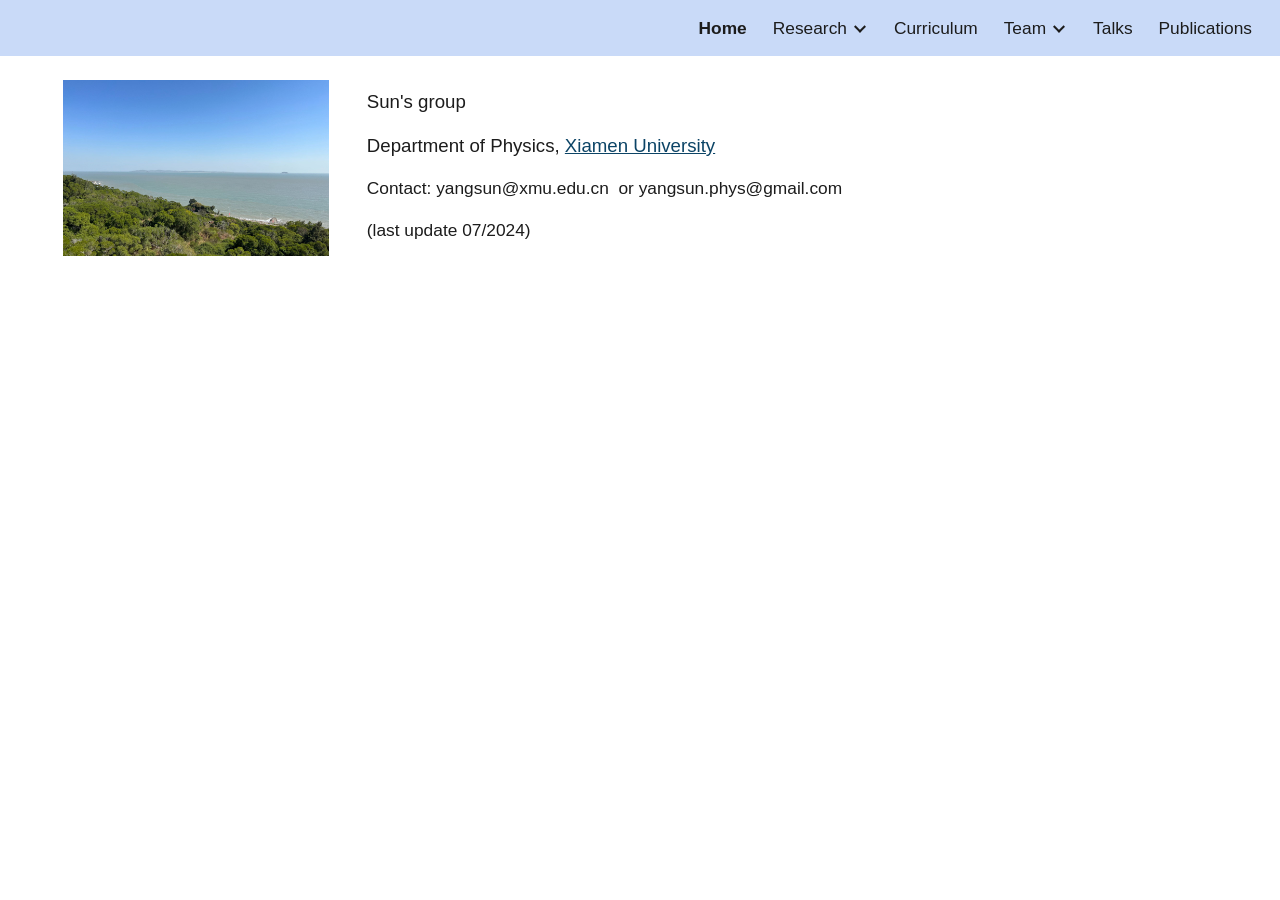
==== index.html @ 98849b1d "Merge branch 'main' of https://github.com/y-sun/ysunxmu.github.io" ====
<!DOCTYPE html><html lang="en"><head><meta charset="utf-8"><script nonce="mncYAn7OK2LHeIrOMbNx4w">var DOCS_timing={}; DOCS_timing['sl']=new Date().getTime();</script><script nonce="mncYAn7OK2LHeIrOMbNx4w">function _DumpException(e) {throw e;}</script><script data-id="_gd" nonce="mncYAn7OK2LHeIrOMbNx4w">window.WIZ_global_data = {"TSDtV":"%.@.]","nQyAE":{}};</script><script nonce="mncYAn7OK2LHeIrOMbNx4w">_docs_flag_initialData={"docs-ails":"docs_warm","docs-fwds":"docs_nf","docs-crs":"docs_crs_nfd","docs-cp-tp":1,"docs-fe-re":3,"docs-fl":1,"docs-l1lc":7,"docs-l1lm":"unknown","docs-l2lc":7,"docs-l2lm":"unknown","docs-l2t":0,"docs-lsd":4,"docs-orl":9,"docs-shdn":1,"docs-tfh":"","docs-eett":true,"info_params":{"token":"AHL0AtJv5qAONOwcNl7y4dBFJo-DUCFdIw:1720194247028"},"docs-ecdh":true,"docs-earwdm":true,"docs-ebuwdwm":true,"docs-eeegrsdm":true,"docs-eadwm":false,"docs-eapdwm":true,"docs-ecaswm":false,"docs-ecdw":false,"docs-ecddwm":true,"docs-ecsdw":true,"docs-edswm":false,"docs-edatadm":true,"docs-eedswm":false,"docs-efewdm":true,"docs-efwm":false,"docs-egdwm":false,"docs-eicdwm":true,"docs-elnswm":false,"docs-eeoswm":false,"docs-emadwm":false,"docs-enpdwm":true,"docs-ensdwm":false,"docs-eodpswm":false,"docs-eodwm":true,"docs-wiz-epdwm":true,"docs-epsc":false,"docs-epdwm":false,"docs-edsedw":true,"docs-emsedwm":false,"docs-esidm":true,"docs-esdwm":false,"docs-espdwm":false,"docs-etsswm":false,"docs-euddwm":true,"docs-eoiidwm":true,"docs-eooidwm":true,"docs-erffsncdwm":false,"docs-eubcdwm":true,"uls":"{\"langs\":[\"en\"],\"itcs\":[],\"selected\":\"\",\"activated\":false}","customer_type":"ND","docs-dsrfr":"ANY_LOCATION","scotty_upload_url":"/upload/sites/resumable","docs-net-udmi":500000,"docs-net-udpt":40000,"docs-net-udur":"/upload/blob/sites","docs-net-usud":true,"docs-obsImUrl":"https://ssl.gstatic.com/docs/common/netcheck.gif","docs-text-ewf":true,"docs-wfsl":["ca","da","de","en","es","fi","fr","it","nl","no","pt","sv"],"docs-efrsde":true,"docs-efpsf":true,"docs-edfn":true,"docs-efpsp":true,"docs-ecuach":false,"docs-cclt":2033,"docs-ecci":true,"docs-esi":false,"docs-cei":{"i":[94518801,5765551,50266230,50586970,14101510,71532757,71386853,71197834,5767851,71659821,48966122,71631383,49644023,94692096,94661810,71035308,14101534,71928054,71238954,71536924,50273536,71614603,94428574,71530091,94434265,71330601,50520321,71387240,71897835,5784947,71185178,50221728,5738529,71254282,71573878,50515335,94931529,49926261,71429515,50360904,50498915,94641013,5798996,71960548,71545521,94415373,5706836,71085249,71489168,5784967,5797291,94364529,71560077,71624114,5791782,71612845,5704621,94738961,49822929,94353376,94554502,94707897,71689868,94887682,49924714,94482311,49833470,49622831,71079946,5796473,50360148,5703839,71401456,71722540,5776517,71924359,5734412,5706832,71658048,14101306,49372443,71531305,5740814,71346960,5752694,5773678,94397749,94367316,94429580,49375322,71671626,5774347,14101502,5724153,5743124,5766777,94630911,71151640,71528605,71652641,49842863,71830930,71478597,5762259,50297084,5796151,71798436,94444857,71038263,50335897,49769345,5747261,5755096,71387897,49623181,71289154,71544842,94428288,71357821,71008281,70971264,49979666,94420478,49512373,94514769,50297434,71533377,5764268,94399331,71473309,49472071,5748029,71625588,94743277,5753329,5707711,71868509,71679488,5758823,71478208,5737800,94339155,71554480,50529111,71561549,5774852,71961134,5754229,49823172,94518793,5765535,50266222,50586962,71532749,71386845,71197826,5767835,71659813,48966114,71631375,49644015,94661802,71035300,71928046,71238946,71536916,50273528,71614595,94428566,71530083,94434257,71330593,50520313,71387232,71897827,5784931,71185170,50221720,5738513,71254274,71573870,50515327,94931521,49926253,71429507,50360896,50498907,94641005,5798980,71960540,71545513,94415365,71085241,71489160,5784951,5797275,94364521,71560069,71624098,5791766,71612837,94738953,49822921,94353368,94554494,94707889,71689860,94479346,49924706,94482303,49833462,49622823,71079938,5796457,50360140,71401448,71722532,5776501,71924351,5734396,71658040,49372435,71531297,5740798,71346952,5752678,5773662,94397741,94367308,94429572,49375314,71671618,5774331,5724136,5743108,5766761,71720760,49423913,71528597,49842855,71830922,71478589,5762243,50297076,5796135,71798420,94444849,71038255,50335889,49769337,5755080,71387889,49623173,71289146,71544834,94428280,71357813,71008273,70971256,49979658,94420470,49512365,94514761,50297426,71533361,5764252,94399323,71473301,49472063,5748013,71625580,94743269,5753313,71868501,71679480,5758807,71478200,5737784,94339147,71554472,50529103,71561541,5774836,71961126,5754213,49823164],"cf":{"enable_homescreen_priority_docs":[null,0],"enable_homescreen_priority_docs_promo":[null,0],"enable_homescreen_action_items_structured_query":[null,0]}},"docs-api-keys":{},"docs-erbtit":false,"docs-cajct":"CANARY_TYPE_NONE","buildLabel":"editors.sites-frontend_20240625.02_p6","docs-show_debug_info":false,"docs-edmlf":false,"ondlburl":"//docs.google.com","drive_url":"//drive.google.com","app_url":"https://sites.google.com/","docs-itrf":false,"docs-gsmd":"https://workspace.google.com","docs-icdmt":["image/png","image/jpeg"],"docs-mip":50000000,"docs-mif":1000,"docs-msid":32767,"docs-emid":false,"docs-mib":50000000,"docs-mid":2048,"docs-rid":1024,"docs-ecig":false,"docs-eifam":true,"docs-sup":"","docs-seu":"https://sites.google.com/d/1GMvT9Zax4lXnZDWg03eXb4WlgAnCh3TO/edit","docs-crp":"/d/1GMvT9Zax4lXnZDWg03eXb4WlgAnCh3TO/p/1HI4NLsGOSy2OnXTJ9cSqmCYJVF5d7XEg/takeout","docs-crq":"siteRevision\u003d5864\u0026pageRevision\u003d5864\u0026token\u003dAMtcWDNcKtJ5U-yTNvqJNJPzouTavR_MHVzam3g0QbZJrDyTORmxLXVBRmwkajttGeOo9J7y27ZFMN0Gz464GbOVDyHo1HwxblLxdYk2JYSDAO1lnE022paKCvVNk4XE3FM1ugUE87vZrA%3D%3D\u0026isHead\u003dfalse\u0026placeAllImagesInSiteDir\u003dfalse","docs-ucd":"docs.usercontent.google.com","docs-uptc":["lsrp","noreplica","tam","ntd","ths","ouid","ca","sh","sle","dl","hi","hi_ext","usp","urp","utm_source","utm_medium","utm_campaign","utm_term","utm_content"],"docs-doddn":"","docs-uddn":"","docs-ugn":"Yang","docs-eygl":true,"docs-spdy":false,"xdbcfAllowHostNamePrefix":true,"xdbcfAllowXpc":false,"docs-dbctc":false,"docs-ebctcio":false,"docs-ecid":false,"docs-iror":false,"docs-epq":false,"docs-tst":"","docs-ilbefsd":false,"docs-lbefm":0,"docs-lbesty":0,"docs-elsic":false,"docs-thtea":false,"docs-tdc":"[{\"id\":\"0:Basics\",\"name\":\"Basics\",\"deletedIds\":[]},{\"id\":\"0:Brochures\",\"name\":\"Brochures \\u0026 newsletters\",\"deletedIds\":[]},{\"id\":\"0:Calendars\",\"name\":\"Calendars \\u0026 schedules\",\"deletedIds\":[]},{\"id\":\"0:Business\",\"name\":\"Contracts, onboarding, and other forms\",\"deletedIds\":[]},{\"id\":\"0:Finance\",\"name\":\"Finance \\u0026 accounting\",\"deletedIds\":[]},{\"id\":\"0:Letters\",\"name\":\"Letters\",\"deletedIds\":[]},{\"id\":\"0:Reports\",\"name\":\"Reports \\u0026 proposals\",\"deletedIds\":[]},{\"id\":\"0:Planners\",\"name\":\"Trackers\",\"deletedIds\":[]},{\"id\":\"Unparented\",\"name\":\"Uncategorized\",\"deletedIds\":[\"0:NoTemplateCategories\"]}]","docs-ttt":0,"docs-tcdtc":"[]","docs-ividtg":false,"docs-tdcp":0,"docs-tdvc":false,"docs-tmbp":false,"docs-hetsdiaow":false,"docs-edt":true,"docs-tintd":false,"docs-tafl":true,"docs-puvtftv":false,"docs-erdiiv":false,"docs-eqspdc":false,"docs-acap":["docs.security.access_capabilities",1,1,1,1,1,1,1,1,1,1,1,1,1,1,1,0,1,1,1,0,0,0,1,0,0],"docs-ci":"1GMvT9Zax4lXnZDWg03eXb4WlgAnCh3TO","docs-eccfs":false,"docs-eefufd":false,"docs-reafc":false,"docs-eco":false,"docs-ndt":"Untitled site","docs-plu":"//ssl.gstatic.com/docs/common/product/sites_lockup2.png","docs-plwtu":"//ssl.gstatic.com/docs/common/product/sites_app_icon1.png","docs-prn":"Google Sites","docs-een":false,"docos-enmafo":true,"docs-as":"","docs-etdimo":false,"docs-mdck":"","docs-eccbs":false,"docs-mmpt":9000,"docs-erd":false,"docs-uootuns":false,"docs-amawso":false,"docs-ofmpp":false,"docs-anlpfdo":false,"docs-eslars":true,"docs-ems":"SHARE_SUBMENU","docs-phe":"","docs-glu":"","docs-wsu":"","docs-wsup":"","docs-sccfo":"PROD","docs-pid":"103941911942036481398","docs-ricocpb":false,"docs-rdowr":false,"docs-effnp":false,"docs-cttmtbr":0,"docs-edlo":false,"docs-cttmteq":0,"docos-edces":false,"docs-dec":false,"docs-ectt":false,"docs-ebbouf":false,"docs-ecgd":false,"docs-dsps":true,"docs-ececs":false,"docs-elcfd":false,"docs-enjec":true,"server_time_ms":1720194247054,"gaia_session_id":"","docs-isb":false,"docs-agdc":false,"docs-anddc":true,"docs-adndldc":false,"docs-dhnap":"sites.google.com","docs-ds":"https","docs-emmda":false,"docs-clibs":1,"docs-cirts":20000,"docs-cide":true,"docs-cn":"","docs-dprfo":false,"docs-dom":false,"docs-eacr":false,"docs-eacw":false,"docs-ecer":false,"docs-ecir":true,"docs-ecssl":false,"docs-ecssi":false,"docs-ecped":true,"docs-ecprgba":true,"docs-ecccer":false,"docs-copy-ecci":false,"docs-edpq":false,"docs-edamc":false,"docs-edomic":false,"docs-eddm":false,"docos-edii":false,"docs-edsi":false,"docs-esrli":true,"docs-fwd":false,"docs-egsd":true,"docs-ehtabi":false,"docs-eisd":true,"docs-eibu":true,"docs-eibs":true,"docs-eiecr":true,"docs-ejefbwp":true,"docs-eksdm":false,"docs-elds":false,"docs-emp":false,"docs-emcf":true,"docs-emv2":true,"docs-emmu":false,"docs-enpks":false,"docs-eoisuwt":false,"docs-eooii":true,"docs-eomp":false,"docs-epmi":false,"docs-eph":false,"docs-epat":true,"docs-ermcf":false,"docs-erpep":false,"docs-rolibilc":false,"docs-ersd":false,"docs-esbws":false,"docs-eswwu":false,"docs-esml":true,"docs-ete":false,"docs-etpi":false,"docs-euqbp":true,"docs-eusca":false,"docs-ewlip":true,"docs-eztci":false,"docs-ezduole":false,"docs-hcwidu":true,"docs-hmg":false,"docs-ipmmp":true,"docs-ipuv":true,"docs-plimif":20.0,"docs-sptm":true,"docs-ssi":false,"docs-eslin":true,"docs-uoci":"","docs-gth":"","docs-ndsom":[],"docs-dm":"application/vnd.google-apps.drive-sdk.897606708560","docs-sdsom":[],"docs-po":"https://sites.google.com","docs-to":"https://sites.google.com","opmbs":50000000,"opmpd":7071,"opbu":"https://docs.google.com/picker","docs-pe":1,"opru":"https://sites.google.com/relay.html","opdu":true,"ophi":"atari","opst":"","opuci":"","opsmu":"https://docs.google.com/picker","docs-ehipo":false,"projector_base_url":"//drive.google.com","docs-drk":[],"docs-erkpp":false,"docs-erkfsu":true,"docs-tdd":false,"docs-pn":238,"docs-ct":"s","docs-rn":12935270,"docs-idu":false,"docs-cpv":1,"docs-hecud":false,"docs-heoi":false,"docs-urouih":false,"docs-alu":"https://myaccount.google.com/language","docs-hue":"yangsun017@gmail.com","docs-ect":true,"docs-cpks":["[\"11ab5031b86a0b4e\",\"AAVFbsES48Vm0HmoNZ5YQ9jOdHGeB+98U8CVuwbBNQiJjSDBbwtgjNIW0kKBWWL2KslTUuVUKQLQ\"]","[\"5a694da6c9808728\",\"AK2fzyAGHgUMbaB/m5Br6uz29OtdIPStTM7G9ZWRI6t2YL8bPbkqewOMoSAUSJsA/LacGHy46IZM\"]"],"docs-hasid":"Sites","docs-hdod":"sites.google.com","docs-cedas":true,"docs-eflh":false,"docs-cepi":false,"docs-hdck":"AIzaSyCF97XfLoejM9NhWDAZeOcjC6kOEsEmv6A","docs-hucs":true,"docs-hufcm":false,"docs-cbrs":50,"docs-caru":"https://clients6.google.com","docs-cdru":"https://drivefrontend-pa.clients6.google.com","docs-cpari":"https://people-pa.clients6.google.com/","docs-cbau":"https://drive.google.com","docs-cfru":"https://lh3.google.com","docs-ctak":"AIzaSyAWGrfCCr7albM3lmCc937gx4uIphbpeKQ","docs-cgav":0,"docs-cci":2,"docs-gap":"/drive/v2internal","jobset":"prod","docs-ecil":false,"docs-nad":"sites.google.com","docs-ccwt":80,"docs-ut":0,"docs-sol":true,"docs-dvs":1,"docs-dac":1,"docs-ilbrc":true,"docs-dlpe":false,"docs-eirj":false,"docs-erre":true,"enable_omnibox":true,"docs-eqam":false,"docs-euaool":false,"docs-eua":false,"docs-uahnt":"","docs-esap":true,"docs-efib":false,"docs-se":false,"docs-eaaw":false,"docs-eecs":false,"docs-emtr":false,"docs-euepni":false,"docs-uwzh":false,"docs-dafjera":false,"docs-daflia":false,"docs-dafgfma":false,"docs-fta-fnrhci":false,"atari-emtpr":false,"atari-ebidm":true,"atari-ebids":true,"atari-eibrm":false,"atari-ectm":false,"atari-ects":false,"docs-text-elei":false,"docs-text-usc":true,"atari-bae":true,"docs-text-emtps":true,"docs-text-etsrdpn":false,"docs-text-etsrds":false,"docs-text-erdfs":false,"docs-text-endes":false,"docs-text-escpv":false,"docs-text-ecfs":false,"docs-text-ecis":false,"docs-text-eectfs":false,"docs-text-edctzs":true,"docs-text-eetxpc":false,"docs-text-eetxp":false,"docs-text-ertkmcp":true,"docs-text-ettctvs":false,"docs-text-ettts":false,"docs-text-escoubs":false,"docs-text-escitrbs":false,"docs-text-esceasbs":false,"docs-text-emscts":false,"docs-text-ecgvd":false,"docs-text-esbbcis":false,"docs-text-etccdts":false,"docs-text-etcchrs":false,"docs-text-etctrs":false,"docs-text-eltbbs":false,"docs-text-ecltts":false,"docs-text-etb":false,"docs-text-esbefr":false,"docs-text-ipi":false,"docs-etshc":false,"docs-text-tbcb":2.0E7,"docs-efsmsdl":false,"docs-text-etof":false,"docs-text-ehlb":false,"docs-text-epa":true,"docs-text-dwit":false,"docs-text-elawp":false,"docs-eec":false,"docs-ecot":"","docs-text-enbcr":false,"docs-text-svofc":true,"atari-ofdu":"https://docs.google.com/picker?protocol\u003dgadgets\u0026parent\u003dhttps://sites.google.com/relay.html\u0026hostId\u003datari-fonts\u0026title\u003dFonts\u0026hl\u003den\u0026newDriveView\u003dtrue\u0026origin\u003dhttps://sites.google.com\u0026navHidden\u003dtrue\u0026multiselectEnabled\u003dtrue\u0026selectButtonLabel\u003dOK\u0026nav\u003d((%22fonts%22))","atari-jefp":"/_/jserror","docs-jepp":"/_","umss":false,"docs-fpid":104240,"docs-enable_feedback_svg":true,"docs-hauc":true,"docs-eldi":false,"docs-dli":false,"docs-liap":"/logImpressions","ilcm":{"eui":"AHKXmL1u-0DClBABha_gTjHf6MfDVuLEgXrRPYXvI6AdrWb1XCa9B0y43Rcm9eYK4-qZCA7da4tw","je":1,"sstu":1720194247024861,"si":"CN_Bp_iekIcDFXS7IwAdP7MNLw","gsc":null,"ei":[5703839,5704621,5706832,5706836,5707711,5724136,5724153,5734396,5734412,5737784,5737800,5738513,5738529,5740798,5740814,5743108,5743124,5747261,5748013,5748029,5752678,5752694,5753313,5753329,5754213,5754229,5755080,5755096,5758807,5758823,5762243,5762259,5764252,5764268,5765535,5765551,5766761,5766777,5767835,5767851,5773662,5773678,5774331,5774347,5774836,5774852,5776501,5776517,5784931,5784947,5784951,5784967,5791766,5791782,5796135,5796151,5796457,5796473,5797275,5797291,5798980,5798996,14101306,14101502,14101510,14101534,48966114,48966122,49372435,49372443,49375314,49375322,49423913,49472063,49472071,49512365,49512373,49622823,49622831,49623173,49623181,49644015,49644023,49769337,49769345,49822921,49822929,49823164,49823172,49833462,49833470,49842855,49842863,49924706,49924714,49926253,49926261,49979658,49979666,50221720,50221728,50266222,50266230,50273528,50273536,50297076,50297084,50297426,50297434,50335889,50335897,50360140,50360148,50360896,50360904,50498907,50498915,50515327,50515335,50520313,50520321,50529103,50529111,50586962,50586970,70971256,70971264,71008273,71008281,71035300,71035308,71038255,71038263,71079938,71079946,71085241,71085249,71151640,71185170,71185178,71197826,71197834,71238946,71238954,71254274,71254282,71289146,71289154,71330593,71330601,71346952,71346960,71357813,71357821,71386845,71386853,71387232,71387240,71387889,71387897,71401448,71401456,71429507,71429515,71473301,71473309,71478200,71478208,71478589,71478597,71489160,71489168,71528597,71528605,71530083,71530091,71531297,71531305,71532749,71532757,71533361,71533377,71536916,71536924,71544834,71544842,71545513,71545521,71554472,71554480,71560069,71560077,71561541,71561549,71573870,71573878,71612837,71612845,71614595,71614603,71624098,71624114,71625580,71625588,71631375,71631383,71652641,71658040,71658048,71659813,71659821,71671618,71671626,71679480,71679488,71689860,71689868,71720760,71722532,71722540,71798420,71798436,71830922,71830930,71868501,71868509,71897827,71897835,71924351,71924359,71928046,71928054,71960540,71960548,71961126,71961134,94339147,94339155,94353368,94353376,94364521,94364529,94367308,94367316,94397741,94397749,94399323,94399331,94415365,94415373,94420470,94420478,94428280,94428288,94428566,94428574,94429572,94429580,94434257,94434265,94444849,94444857,94479346,94482303,94482311,94514761,94514769,94518793,94518801,94554494,94554502,94630911,94641005,94641013,94661802,94661810,94692096,94707889,94707897,94738953,94738961,94743269,94743277,94887682,94931521,94931529],"crc":0,"cvi":[]},"docs-ccdil":false,"docs-eil":true,"docs-nrfd":false,"docs-nrfdfr":false,"docs-efypr":true,"docs-eyprp":true,"docs-dcr":false,"docs-saww":false,"docs-eytpgcv":0,"docs-jscb":false}; _docs_flag_cek='GWIKyTwOT7AtFTIMNkmIeg\x3d\x3d'; if (window['DOCS_timing']) {DOCS_timing['ifdld']=new Date().getTime();}</script><meta name="viewport" content="width=device-width, initial-scale=1"><meta http-equiv="X-UA-Compatible" content="IE=edge"><meta name="referrer" content="strict-origin-when-cross-origin"><link rel="icon" href="https://ssl.gstatic.com/atari/images/public/favicon.ico"><meta name="robots" content="noindex"><link href="https://fonts.googleapis.com/css?family=Google+Sans:400,500|Roboto:300,400,500,700|Source+Code+Pro:400,700&display=swap" rel="stylesheet" nonce="zgd-VdvnidqHHe1Sfa4-cw"><style nonce="zgd-VdvnidqHHe1Sfa4-cw">.VIpgJd-TzA9Ye-eEGnhe{position:relative;display:-moz-inline-box;display:inline-block}* html .VIpgJd-TzA9Ye-eEGnhe{display:inline}*:first-child+html .VIpgJd-TzA9Ye-eEGnhe{display:inline}/*! normalize.css v2.1.1 | MIT License | git.io/normalize */article,aside,details,figcaption,figure,footer,header,hgroup,main,nav,section,summary{display:block}audio,canvas,video{display:inline-block}audio:not([controls]){display:none;height:0}[hidden]{display:none}html{font-family:sans-serif;-ms-text-size-adjust:100%;-webkit-text-size-adjust:100%}body{margin:0}a:focus{outline:thin dotted}a:active,a:hover{outline:0}h1{font-size:2em;margin:.67em 0}abbr[title]{border-bottom:1px dotted}b,strong{font-weight:bold}dfn{font-style:italic}hr{box-sizing:content-box;height:0}mark{background:#ff0;color:#000}code,kbd,pre,samp{font-family:monospace,serif;font-size:1em}pre{white-space:pre-wrap}q{quotes:"\201C" "\201D" "\2018" "\2019"}small{font-size:80%}sub,sup{font-size:75%;line-height:0;position:relative;vertical-align:baseline}sup{top:-.5em}sub{bottom:-.25em}img{border:0}svg:not(:root){overflow:hidden}figure{margin:0}fieldset{border:1px solid #c0c0c0;margin:0 2px;padding:.35em .625em .75em}legend{border:0;padding:0}button,input,select,textarea{font-family:inherit;font-size:100%;margin:0}button,input{line-height:normal}button,select{text-transform:none}button,html input[type="button"],input[type="reset"],input[type="submit"]{-webkit-appearance:button;cursor:pointer}button[disabled],html input[disabled]{cursor:default}input[type="checkbox"],input[type="radio"]{box-sizing:border-box;padding:0}input[type="search"]{-webkit-appearance:textfield;box-sizing:content-box}input[type="search"]::-webkit-search-cancel-button,input[type="search"]::-webkit-search-decoration{-webkit-appearance:none}button::-moz-focus-inner,input::-moz-focus-inner{border:0;padding:0}textarea{overflow:auto;vertical-align:top}table{border-collapse:collapse;border-spacing:0}group,row,tile{display:block}.XKSfm-Sx9Kwc,.XKSfm-Sx9Kwc-xJ5Hnf{z-index:110}.haDzEe{--gm3-dialog-refactored-z-index:5000!important}html{height:100%}body{height:100%;padding:0}.fktJzd *,.fktJzd *:before,.fktJzd *:after{-webkit-box-sizing:border-box;-webkit-box-sizing:border-box;box-sizing:border-box}.LS81yb,.oKdM2c{width:100%;margin-top:0;margin-bottom:0;max-width:1280px;*zoom:1}.LS81yb{padding-left:5px;padding-right:5px}.JNdkSc,.jXK9ad,.oaCj6d{-webkit-box-sizing:border-box;box-sizing:border-box;display:inline-block;padding-left:0;padding-right:0;position:relative;vertical-align:top;width:100%}.jXK9ad-SmKAyb{width:100%}.vB4mjb{-webkit-box-align:center;-webkit-align-items:center;align-items:center;height:64px;display:-webkit-box;display:-webkit-flex;display:flex;-webkit-box-pack:center;-webkit-justify-content:center;justify-content:center;padding:0 12px;width:100%}.jCzMm{overflow:hidden;overflow-wrap:break-word}@media only screen and (max-width:479px){.vB4mjb{height:48px;padding:0 6px}.vB4mjb.phf0q{-webkit-box-orient:vertical;-webkit-box-direction:normal;-webkit-flex-direction:column;flex-direction:column;height:96px}.jCzMm{margin-top:4px;margin-bottom:12px;overflow:hidden;text-align:center;text-overflow:ellipsis;white-space:nowrap;width:100%}.vKRmoe{margin-bottom:8px}.vB4mjb .vKRmoe{padding-left:0}}.vKRmoe{display:-webkit-box;display:-webkit-flex;display:flex;padding-left:23px}.cc0d9d{-webkit-box-flex:0;-webkit-flex:0;flex:0;position:relative;margin-top:10px;display:-webkit-box;display:-webkit-flex;display:flex;-webkit-box-orient:horizontal;-webkit-box-direction:normal;-webkit-flex-direction:row;flex-direction:row;-webkit-box-pack:center;-webkit-justify-content:center;justify-content:center;-webkit-box-align:center;-webkit-align-items:center;align-items:center}.ZbQFKd{height:10px;width:10px;margin:0 4px;background-color:rgb(189,193,198);border-radius:50%;display:inline-block;-webkit-transition:background-color .6s ease,width .4s ease-in-out,height .4s ease-in-out;transition:background-color .6s ease,width .4s ease-in-out,height .4s ease-in-out}.ZbQFKd.iBBDgd{height:0;width:0;margin:0}.ZbQFKd.qIwn1b{height:8px;width:8px}.ZbQFKd.kshb5{height:6px;width:6px}.dVFkob{-webkit-box-flex:0;-webkit-flex:0 1 1.2em;flex:0 1 1.2em;height:1.2em;overflow:hidden;padding:0 8px;text-align:center;display:-webkit-box;display:-webkit-flex;display:flex;-webkit-box-pack:center;-webkit-justify-content:center;justify-content:center;-webkit-box-orient:vertical;-webkit-box-direction:normal;-webkit-flex-direction:column;flex-direction:column;margin-top:10px;position:relative;font-size:9pt}.Ecdcnc{overflow:hidden;position:relative;text-overflow:ellipsis;white-space:nowrap}.L6cTce{display:none!important}::-webkit-scrollbar{height:16px;overflow:visible;width:16px}::-webkit-scrollbar-button{height:0;width:0}::-webkit-scrollbar-track{background-clip:padding-box;border:solid transparent;border-width:0 0 0 4px}::-webkit-scrollbar-track:horizontal{border-width:4px 0 0}::-webkit-scrollbar-track:hover{background-color:rgba(0,0,0,.05);-webkit-box-shadow:inset 1px 0 0 rgba(0,0,0,.1);box-shadow:inset 1px 0 0 rgba(0,0,0,.1)}::-webkit-scrollbar-track:horizontal:hover{-webkit-box-shadow:inset 0 1px 0 rgba(0,0,0,.1);box-shadow:inset 0 1px 0 rgba(0,0,0,.1)}::-webkit-scrollbar-track:active{background-color:rgba(0,0,0,.05);-webkit-box-shadow:inset 1px 0 0 rgba(0,0,0,.14),inset -1px 0 0 rgba(0,0,0,.07);box-shadow:inset 1px 0 0 rgba(0,0,0,.14),inset -1px 0 0 rgba(0,0,0,.07)}::-webkit-scrollbar-track:horizontal:active{-webkit-box-shadow:inset 0 1px 0 rgba(0,0,0,.14),inset 0 -1px 0 rgba(0,0,0,.07);box-shadow:inset 0 1px 0 rgba(0,0,0,.14),inset 0 -1px 0 rgba(0,0,0,.07)}.tk3N6e-qrhCuc-to915::-webkit-scrollbar-track:hover{background-color:rgba(255,255,255,.1);-webkit-box-shadow:inset 1px 0 0 rgba(255,255,255,.2);box-shadow:inset 1px 0 0 rgba(255,255,255,.2)}.tk3N6e-qrhCuc-to915::-webkit-scrollbar-track:horizontal:hover{-webkit-box-shadow:inset 0 1px 0 rgba(255,255,255,.2);box-shadow:inset 0 1px 0 rgba(255,255,255,.2)}.tk3N6e-qrhCuc-to915::-webkit-scrollbar-track:active{background-color:rgba(255,255,255,.1);-webkit-box-shadow:inset 1px 0 0 rgba(255,255,255,.25),inset -1px 0 0 rgba(255,255,255,.15);box-shadow:inset 1px 0 0 rgba(255,255,255,.25),inset -1px 0 0 rgba(255,255,255,.15)}.tk3N6e-qrhCuc-to915::-webkit-scrollbar-track:horizontal:active{-webkit-box-shadow:inset 0 1px 0 rgba(255,255,255,.25),inset 0 -1px 0 rgba(255,255,255,.15);box-shadow:inset 0 1px 0 rgba(255,255,255,.25),inset 0 -1px 0 rgba(255,255,255,.15)}::-webkit-scrollbar-thumb{background-color:rgba(0,0,0,.2);background-clip:padding-box;border:solid transparent;border-width:1px 1px 1px 6px;min-height:28px;padding:100px 0 0;-webkit-box-shadow:inset 1px 1px 0 rgba(0,0,0,.1),inset 0 -1px 0 rgba(0,0,0,.07);box-shadow:inset 1px 1px 0 rgba(0,0,0,.1),inset 0 -1px 0 rgba(0,0,0,.07)}::-webkit-scrollbar-thumb:horizontal{border-width:6px 1px 1px;padding:0 0 0 100px;-webkit-box-shadow:inset 1px 1px 0 rgba(0,0,0,.1),inset -1px 0 0 rgba(0,0,0,.07);box-shadow:inset 1px 1px 0 rgba(0,0,0,.1),inset -1px 0 0 rgba(0,0,0,.07)}::-webkit-scrollbar-thumb:hover{background-color:rgba(0,0,0,.4);-webkit-box-shadow:inset 1px 1px 1px rgba(0,0,0,.25);box-shadow:inset 1px 1px 1px rgba(0,0,0,.25)}::-webkit-scrollbar-thumb:active{background-color:rgba(0,0,0,.5);-webkit-box-shadow:inset 1px 1px 3px rgba(0,0,0,.35);box-shadow:inset 1px 1px 3px rgba(0,0,0,.35)}.tk3N6e-qrhCuc-to915::-webkit-scrollbar-thumb{background-color:rgba(255,255,255,.3);-webkit-box-shadow:inset 1px 1px 0 rgba(255,255,255,.15),inset 0 -1px 0 rgba(255,255,255,.1);box-shadow:inset 1px 1px 0 rgba(255,255,255,.15),inset 0 -1px 0 rgba(255,255,255,.1)}.tk3N6e-qrhCuc-to915::-webkit-scrollbar-thumb:horizontal{-webkit-box-shadow:inset 1px 1px 0 rgba(255,255,255,.15),inset -1px 0 0 rgba(255,255,255,.1);box-shadow:inset 1px 1px 0 rgba(255,255,255,.15),inset -1px 0 0 rgba(255,255,255,.1)}.tk3N6e-qrhCuc-to915::-webkit-scrollbar-thumb:hover{background-color:rgba(255,255,255,.6);-webkit-box-shadow:inset 1px 1px 1px rgba(255,255,255,.37);box-shadow:inset 1px 1px 1px rgba(255,255,255,.37)}.tk3N6e-qrhCuc-to915::-webkit-scrollbar-thumb:active{background-color:rgba(255,255,255,.75);-webkit-box-shadow:inset 1px 1px 3px rgba(255,255,255,.5);box-shadow:inset 1px 1px 3px rgba(255,255,255,.5)}.tk3N6e-qrhCuc-xTH6G::-webkit-scrollbar-track{border-width:0 1px 0 6px}.tk3N6e-qrhCuc-xTH6G::-webkit-scrollbar-track:horizontal{border-width:6px 0 1px}.tk3N6e-qrhCuc-xTH6G::-webkit-scrollbar-track:hover{background-color:rgba(0,0,0,.035);-webkit-box-shadow:inset 1px 1px 0 rgba(0,0,0,.14),inset -1px -1px 0 rgba(0,0,0,.07);box-shadow:inset 1px 1px 0 rgba(0,0,0,.14),inset -1px -1px 0 rgba(0,0,0,.07)}.tk3N6e-qrhCuc-xTH6G.tk3N6e-qrhCuc-to915::-webkit-scrollbar-track:hover{background-color:rgba(255,255,255,.07);-webkit-box-shadow:inset 1px 1px 0 rgba(255,255,255,.25),inset -1px -1px 0 rgba(255,255,255,.15);box-shadow:inset 1px 1px 0 rgba(255,255,255,.25),inset -1px -1px 0 rgba(255,255,255,.15)}.tk3N6e-qrhCuc-xTH6G::-webkit-scrollbar-thumb{border-width:0 1px 0 6px}.tk3N6e-qrhCuc-xTH6G::-webkit-scrollbar-thumb:horizontal{border-width:6px 0 1px}::-webkit-scrollbar-corner{background:transparent}body::-webkit-scrollbar-track-piece{background-clip:padding-box;background-color:#f5f5f5;border:solid #fff;border-width:0 0 0 3px;-webkit-box-shadow:inset 1px 0 0 rgba(0,0,0,.14),inset -1px 0 0 rgba(0,0,0,.07);box-shadow:inset 1px 0 0 rgba(0,0,0,.14),inset -1px 0 0 rgba(0,0,0,.07)}body::-webkit-scrollbar-track-piece:horizontal{border-width:3px 0 0;-webkit-box-shadow:inset 0 1px 0 rgba(0,0,0,.14),inset 0 -1px 0 rgba(0,0,0,.07);box-shadow:inset 0 1px 0 rgba(0,0,0,.14),inset 0 -1px 0 rgba(0,0,0,.07)}body::-webkit-scrollbar-thumb{border-width:1px 1px 1px 5px}body::-webkit-scrollbar-thumb:horizontal{border-width:5px 1px 1px}body::-webkit-scrollbar-corner{background-clip:padding-box;background-color:#f5f5f5;border:solid #fff;border-width:3px 0 0 3px;-webkit-box-shadow:inset 1px 1px 0 rgba(0,0,0,.14);box-shadow:inset 1px 1px 0 rgba(0,0,0,.14)}html{font-size:16px}ul,ul ul{list-style-type:square}.yaqOZd,.IFuOkc{background-size:cover;display:table;position:relative;table-layout:fixed;width:100%}@media only screen and (max-width:767px){.yaqOZd,.IFuOkc{padding-bottom:0;padding-top:0}}@media only screen and (min-width:768px){.yaqOZd:not(.LB7kq):not(.WxWicb){padding-bottom:1.5rem;padding-top:1.5rem}}.yaqOZd:before,.IFuOkc:before,.IFuOkc:after,.zfr3Q:before,.baZpAe:before{bottom:0;content:"";display:none;left:0;pointer-events:none;position:absolute;right:0;top:0}.nyKByd .IFuOkc:before{background-color:rgb(33,33,33);opacity:0;display:block}.tpmmCb .IFuOkc:before{background-color:rgb(255,255,255);opacity:0;display:block}.IFuOkc{display:table-cell;height:100%;left:0;pointer-events:none;position:absolute;top:0;width:100%}.WFZZBb .jXK9ad{vertical-align:middle}.cJgDec .aw5Odc,.cJgDec .dhtgD:hover,.cJgDec .dhtgD:visited{color:inherit}.LB7kq .aw5Odc,.LB7kq .dhtgD:hover,.LB7kq .dhtgD:visited{color:inherit}.mYVXT{display:table-cell;vertical-align:middle;width:100%}.nku4ae{max-width:1184px;margin:auto}.nku4ae.U5PNae{max-width:752px;margin:auto}.zfr3Q{-webkit-font-variant-ligatures:none;font-variant-ligatures:none;margin:0;outline:none;position:relative}.zfr3Q[dir=rtl]{text-align:right}.TMjjoe:not(.TYR86d){display:block}.qM9fHf{background-color:rgba(0,0,0,.06);font-family:"Source Code Pro","monospace";font-weight:400}.s1gOZb{background-color:rgba(0,0,0,.06);border:1px solid rgba(255,255,255,.12);border-radius:3px;margin:12px 0 0 0;padding:5px}.FVr0A code{font-family:"Source Code Pro","monospace"}.zfr3Q.FVr0A{line-height:1.4;margin:0}.yaqOZd .zfr3Q:first-child,.zfr3Q:first-child,.BKnRcf:first-child,.UVNKR:first-child,.n8H08c .TYR86d:first-child{margin-top:0;padding-top:0}.yaqOZd .aP9Z7e:first-child+.zfr3Q,.aP9Z7e:first-child+.zfr3Q{margin-top:0;padding-top:0}.yaqOZd .aP9Z7e:first-child,.aP9Z7e:first-child{margin-bottom:0}.yaqOZd .zfr3Q:last-child,.zfr3Q:last-child,.BKnRcf:last-child,.UVNKR:last-child,.n8H08c .TYR86d:last-child{margin-bottom:0;padding-bottom:0}.n8H08c{padding-left:20px}.n8H08c,.n8H08c .n8H08c,.n8H08c .TYR86d{margin:6px 0 0 0}.zfr3Q{text-decoration:inherit;color:inherit;font-size:inherit;font-style:inherit;font-weight:inherit}.dhtgD{color:inherit;font-size:inherit;font-style:inherit;font-weight:inherit;text-decoration:underline}.aw5Odc{color:inherit}.dhtgD.rXJpyf,.dhtgD.rXJpyf:hover{color:inherit}a.chg4Jd:focus{outline:0;box-shadow:0 0 0 2px rgb(66,133,244),0 0 0 3px rgba(255,255,255,.8)}a.chg4Jd.HB1eCd-X3SwIb-hSRGPd:focus,a.chg4Jd.HB1eCd-X3SwIb-hSRGPd-di8rgd-KBDgbd:focus{box-shadow:none}a.HB1eCd-X3SwIb-hSRGPd-di8rgd-KBDgbd{padding:2px;margin:-2px}a.HB1eCd-X3SwIb-hSRGPd-di8rgd-KBDgbd:focus{border:1px dashed;padding:1px}a.HB1eCd-X3SwIb-hSRGPd{padding:2px!important;margin:-2px -2px -2px 4px}a.HB1eCd-X3SwIb-hSRGPd:focus{border:1px dashed;padding:1px!important}::-webkit-scrollbar{-webkit-border-radius:100px;background-color:rgba(0,0,0,0);width:9px}::-webkit-scrollbar-thumb{-webkit-border-radius:100px;background:rgba(0,0,0,.2)}::-webkit-scrollbar-thumb:hover{-webkit-border-radius:100px;background:rgba(0,0,0,.35)}::-webkit-scrollbar-thumb:active{-webkit-border-radius:4px;background:rgba(0,0,0,.45)}.Zjiec:before,.YTv4We:before,.j10yRb:before{bottom:0;content:"";display:none;left:0;pointer-events:none;position:absolute;right:0;top:0}.PsKE7e,.I35ICb>a{color:inherit;font-size:inherit;font-style:inherit;font-weight:inherit}.PsKE7e,.I35ICb>a{text-decoration:inherit}.IKA38e{padding-right:12px}.I35ICb{position:relative}.hDrhEe{padding-left:12px;vertical-align:middle}.aJHbb{cursor:pointer;overflow:hidden}.aJHbb:focus{outline:0}.JzO0Vc{width:250px}.jYxBte{list-style-type:none;margin:0;padding:0}.jYxBte ul{list-style-type:none;padding-left:0}.PsKE7e,.aJHbb{display:block;position:relative;text-overflow:ellipsis;white-space:nowrap}.Zjiec{cursor:pointer;position:relative;text-decoration:none;z-index:20}.Zjiec>span{color:inherit;display:block;outline:none;overflow:hidden;position:relative;text-overflow:ellipsis}.YTv4We{color:white;cursor:pointer;height:55px;outline:none;padding:16px 12px;width:48px}.YTv4We:before{height:32px;left:8px;top:12px;width:32px}.j10yRb{bottom:50%;cursor:pointer;display:inline-block;height:24px;left:-36px;outline:none;padding-left:12px;position:absolute;-webkit-transform:translateY(50%);transform:translateY(50%);vertical-align:middle;width:36px}.j10yRb:before{left:12px}.YTv4We.chg4Jd:focus:before,.j10yRb.chg4Jd:focus:before{color:white;display:block;border-style:solid;border-width:1px}.ZXW7w{opacity:.26}.wFCWne{-webkit-transition:-webkit-transform .45s cubic-bezier(.4,0,.2,1);transition:-webkit-transform .45s cubic-bezier(.4,0,.2,1);transition:transform .45s cubic-bezier(.4,0,.2,1);transition:transform .45s cubic-bezier(.4,0,.2,1),-webkit-transform .45s cubic-bezier(.4,0,.2,1);height:24px;width:24px}.hlJH0,.HBu6N,.cLAGQe{-webkit-transition:-webkit-transform .45s cubic-bezier(.4,0,.2,1);transition:-webkit-transform .45s cubic-bezier(.4,0,.2,1);transition:transform .45s cubic-bezier(.4,0,.2,1);transition:transform .45s cubic-bezier(.4,0,.2,1),-webkit-transform .45s cubic-bezier(.4,0,.2,1)}.wFCWne path.HBu6N.o0iVae{-webkit-transition:all 0.45s cubic-bezier(0.4,0,0.2,1),opacity 0.45s 0.45s;transition:all 0.45s cubic-bezier(0.4,0,0.2,1),opacity 0.45s 0.45s}.wFCWne.o0iVae{-webkit-transform:rotate(90deg);transform:rotate(90deg)}.o0iVae .hlJH0{-webkit-transform:rotate(45deg) translate(0,5px);transform:rotate(45deg) translate(0,5px)}.o0iVae .HBu6N{-webkit-transform:rotate(135deg);transform:rotate(135deg);opacity:0}.o0iVae .cLAGQe{-webkit-transform:rotate(135deg) translate(0,-5px);transform:rotate(135deg) translate(0,-5px)}.JzO0Vc{-webkit-transition:left .5s cubic-bezier(0.4,0,0.2,1);transition:left .5s cubic-bezier(0.4,0,0.2,1);-webkit-transition-delay:.125s;transition-delay:.125s;left:-100%;padding-top:56px}.JzO0Vc.jsnVQ{-webkit-transition-delay:0s;transition-delay:0s;-webkit-transition:left .5s cubic-bezier(0.4,0,0.2,1);transition:left .5s cubic-bezier(0.4,0,0.2,1);left:0}.IKA38e{-webkit-transition:left 0s 0.5s,opacity 0.375s 0.125s cubic-bezier(0.4,0,1,1);transition:left 0s 0.5s,opacity 0.375s 0.125s cubic-bezier(0.4,0,1,1);left:-32px;opacity:0;padding-left:36px}.JzO0Vc .IKA38e.r8s4j-R6PoUb{padding-left:36px}.JzO0Vc .IKA38e.r8s4j-ibL1re{padding-left:56px}.JzO0Vc .IKA38e.r8s4j-c5RTEf{padding-left:76px}.JzO0Vc .IKA38e.r8s4j-II5mzb{padding-left:96px}.JzO0Vc .IKA38e.r8s4j-wNfPc{padding-left:116px}.baH5ib .hDrhEe{padding-left:4px}.baH5ib .j10yRb{left:-32px}.jsnVQ .IKA38e{-webkit-transition:left 0.375s cubic-bezier(0.4,0,1,1),opacity 0.375s cubic-bezier(0.4,0,1,1);transition:left 0.375s cubic-bezier(0.4,0,1,1),opacity 0.375s cubic-bezier(0.4,0,1,1);-webkit-transition-delay:1.125s;transition-delay:1.125s;left:0;opacity:1}.jsnVQ .jYxBte>li:nth-child(1) .IKA38e{-webkit-transition-delay:.125s;transition-delay:.125s}.jsnVQ .jYxBte>li:nth-child(2) .IKA38e{-webkit-transition-delay:.175s;transition-delay:.175s}.jsnVQ .jYxBte>li:nth-child(3) .IKA38e{-webkit-transition-delay:.225s;transition-delay:.225s}.jsnVQ .jYxBte>li:nth-child(4) .IKA38e{-webkit-transition-delay:.275s;transition-delay:.275s}.jsnVQ .jYxBte>li:nth-child(5) .IKA38e{-webkit-transition-delay:.325s;transition-delay:.325s}.jsnVQ .jYxBte>li:nth-child(6) .IKA38e{-webkit-transition-delay:.375s;transition-delay:.375s}.jsnVQ .jYxBte>li:nth-child(7) .IKA38e{-webkit-transition-delay:.425s;transition-delay:.425s}.jsnVQ .jYxBte>li:nth-child(8) .IKA38e{-webkit-transition-delay:.475s;transition-delay:.475s}.jsnVQ .jYxBte>li:nth-child(9) .IKA38e{-webkit-transition-delay:.525s;transition-delay:.525s}.jsnVQ .jYxBte>li:nth-child(10) .IKA38e{-webkit-transition-delay:.575s;transition-delay:.575s}.jsnVQ .jYxBte>li:nth-child(11) .IKA38e{-webkit-transition-delay:.625s;transition-delay:.625s}.jsnVQ .jYxBte>li:nth-child(12) .IKA38e{-webkit-transition-delay:.675s;transition-delay:.675s}.jsnVQ .jYxBte>li:nth-child(13) .IKA38e{-webkit-transition-delay:.725s;transition-delay:.725s}.jsnVQ .jYxBte>li:nth-child(14) .IKA38e{-webkit-transition-delay:.775s;transition-delay:.775s}.jsnVQ .jYxBte>li:nth-child(15) .IKA38e{-webkit-transition-delay:.825s;transition-delay:.825s}.jsnVQ .jYxBte>li:nth-child(16) .IKA38e{-webkit-transition-delay:.875s;transition-delay:.875s}.jsnVQ .jYxBte>li:nth-child(17) .IKA38e{-webkit-transition-delay:.925s;transition-delay:.925s}.jsnVQ .jYxBte>li:nth-child(18) .IKA38e{-webkit-transition-delay:.975s;transition-delay:.975s}.jsnVQ .jYxBte>li:nth-child(19) .IKA38e{-webkit-transition-delay:1.025s;transition-delay:1.025s}.jsnVQ .jYxBte>li:nth-child(20) .IKA38e{-webkit-transition-delay:1.075s;transition-delay:1.075s}.oGuwee{overflow:hidden;position:relative}.VcS63b{-webkit-transition:margin-top .25s cubic-bezier(0.4,0,0.2,1);transition:margin-top .25s cubic-bezier(0.4,0,0.2,1)}.dvmRw{height:24px;width:24px}.K4B8Y,.MrYMx{-webkit-transition:-webkit-transform .25s cubic-bezier(.4,0,.2,1);transition:-webkit-transform .25s cubic-bezier(.4,0,.2,1);transition:transform .25s cubic-bezier(.4,0,.2,1);transition:transform .25s cubic-bezier(.4,0,.2,1),-webkit-transform .25s cubic-bezier(.4,0,.2,1)}svg.FWGjId .K4B8Y{-webkit-transform:rotate(-90deg);transform:rotate(-90deg)}svg.FWGjId .MrYMx{-webkit-transform:rotate(90deg);transform:rotate(90deg)}.Fpy8Db .hDrhEe{white-space:normal}.hDrhEe.HlqNPb.chg4Jd:focus{box-shadow:inset 0 0 0 1px rgba(255,255,255,.8),inset 0 0 0 3px rgb(66,133,244)}.PxsaWe{cursor:not-allowed}.WbHktd{cursor:default}.VsJjtf{display:inline-block;max-width:300px;overflow:visible;position:relative;text-align:left;-webkit-transition:opacity 0ms .3s;transition:opacity 0ms .3s;vertical-align:middle;white-space:nowrap}.RPRy1e .IKA38e{left:0;opacity:1;padding-left:32px}.RPRy1e .oGuwee .IKA38e{padding-left:48px}.jgXgSe{display:inline-block;max-width:240px;position:relative;vertical-align:top}.mBHtvb{cursor:pointer;display:inline-block;margin-left:3px;outline:none;overflow:hidden;padding-left:4px;padding-right:2px;vertical-align:top}.mBHtvb>svg{height:12px;-webkit-transform:scale(2);transform:scale(2);vertical-align:middle;width:12px}.T7RySe .oGuwee{list-style-type:none}.oXBWEc:not([more-menu-item]){margin:0;padding:0}.eWDljc{box-shadow:0 0 10px rgba(0,0,0,.55)}.ZmrVpf{display:none}.RPRy1e .G95ACe.IKA38e{padding-left:32px}.G95ACe .j10yRb{display:none}.G95ACe .aJHbb{opacity:.7}.ijMPi{-webkit-transition:height .3s;transition:height .3s;overflow:hidden}.ijMPi .PsKE7e{-webkit-transition:padding-left .3s;transition:padding-left .3s}.PMD4Hd{display:none}.Qrrb5{display:inline-block;overflow:hidden;padding:10px 12px;vertical-align:middle}.Qrrb5>div{display:inline-block;vertical-align:top}.rgLkl{background-color:transparent;cursor:default;display:inline-block;height:2px;position:relative;vertical-align:middle;width:2px}li.VsJjtf:nth-last-child(2) .rgLkl{display:none}.RPRy1e{border-radius:2px;left:-28px;overflow-y:auto;padding:8px 0;position:absolute;width:240px}.RM9ulf{visibility:hidden;position:fixed;z-index:5000;color:#fff;pointer-events:none}.RM9ulf.catR2e{max-width:90%;max-height:90%}.R8qYlc{-webkit-border-radius:2px;border-radius:2px;background-color:rgba(97,97,97,0.902);position:absolute;left:0;width:100%;height:100%;opacity:0;-webkit-transform:scale(0,0.5);-webkit-transform:scale(0,0.5);transform:scale(0,0.5);-webkit-transform-origin:inherit;-webkit-transform-origin:inherit;transform-origin:inherit}.AZnilc{display:block;position:relative;font-size:10px;font-weight:500;padding:5px 8px 6px;opacity:0}.RM9ulf.qs41qe .R8qYlc{opacity:1;-webkit-transform:scale(1,1);-webkit-transform:scale(1,1);transform:scale(1,1)}.RM9ulf.catR2e .AZnilc{word-wrap:break-word}.RM9ulf.qs41qe .AZnilc{opacity:1}.RM9ulf.AXm5jc .AZnilc{font-size:14px;padding:8px 16px}.RM9ulf.u5lFJe{-webkit-transition-property:-webkit-transform;-webkit-transition-property:-webkit-transform;transition-property:-webkit-transform;-webkit-transition-property:transform;transition-property:transform;-webkit-transition-property:transform,-webkit-transform;transition-property:transform,-webkit-transform;-webkit-transition-duration:200ms;-webkit-transition-duration:200ms;transition-duration:200ms;-webkit-transition-timing-function:cubic-bezier(0.24,1,0.32,1);-webkit-transition-timing-function:cubic-bezier(0.24,1,0.32,1);transition-timing-function:cubic-bezier(0.24,1,0.32,1)}.RM9ulf.u5lFJe .R8qYlc{-webkit-transition-property:opacity,-webkit-transform;-webkit-transition-property:opacity,-webkit-transform;transition-property:opacity,-webkit-transform;-webkit-transition-property:opacity,transform;transition-property:opacity,transform;-webkit-transition-property:opacity,transform,-webkit-transform;transition-property:opacity,transform,-webkit-transform;-webkit-transition-duration:50ms,200ms;-webkit-transition-duration:50ms,200ms;transition-duration:50ms,200ms;-webkit-transition-timing-function:linear,cubic-bezier(0.24,1,0.32,1);-webkit-transition-timing-function:linear,cubic-bezier(0.24,1,0.32,1);transition-timing-function:linear,cubic-bezier(0.24,1,0.32,1)}.RM9ulf.u5lFJe .AZnilc{-webkit-transition-property:opacity;-webkit-transition-property:opacity;transition-property:opacity;-webkit-transition-duration:150ms;-webkit-transition-duration:150ms;transition-duration:150ms;-webkit-transition-delay:50ms;-webkit-transition-delay:50ms;transition-delay:50ms;-webkit-transition-timing-function:cubic-bezier(0,0,0.6,1);-webkit-transition-timing-function:cubic-bezier(0,0,0.6,1);transition-timing-function:cubic-bezier(0,0,0.6,1)}.RM9ulf.xCxor{-webkit-transition-property:opacity;-webkit-transition-property:opacity;transition-property:opacity;-webkit-transition-duration:70ms;-webkit-transition-duration:70ms;transition-duration:70ms;-webkit-transition-delay:0ms;-webkit-transition-delay:0ms;transition-delay:0ms;-webkit-transition-timing-function:linear;-webkit-transition-timing-function:linear;transition-timing-function:linear}.NBxL9e{-webkit-transition:opacity 0.15s cubic-bezier(0.4,0,0.2,1) 0.15s;transition:opacity 0.15s cubic-bezier(0.4,0,0.2,1) 0.15s;background-color:rgba(0,0,0,.5);bottom:0;left:0;opacity:0;position:fixed;right:0;top:0;z-index:5000}.NBxL9e.iWO5td{-webkit-transition:opacity 0.05s cubic-bezier(0.4,0,0.2,1);transition:opacity 0.05s cubic-bezier(0.4,0,0.2,1);opacity:1}.QSj8ac{-webkit-box-align:center;box-align:center;-webkit-align-items:center;align-items:center;display:-webkit-box;display:-webkit-flex;display:flex;-webkit-box-orient:vertical;box-orient:vertical;-webkit-flex-direction:column;flex-direction:column;bottom:0;left:0;padding:0 5%;position:absolute;right:0;top:0;transition:-webkit-transform .4s cubic-bezier(0.4,0,0.2,1);-webkit-transition:-webkit-transform .4s cubic-bezier(0.4,0,0.2,1);-webkit-transition:transform .4s cubic-bezier(0.4,0,0.2,1);transition:transform .4s cubic-bezier(0.4,0,0.2,1);-webkit-transition:transform .4s cubic-bezier(0.4,0,0.2,1),-webkit-transform .4s cubic-bezier(0.4,0,0.2,1);transition:transform .4s cubic-bezier(0.4,0,0.2,1),-webkit-transform .4s cubic-bezier(0.4,0,0.2,1)}.bJHJLe,.C40Us{display:block;height:3em}.pdYghb>.bJHJLe,.pdYghb>.C40Us{-webkit-box-flex:1;box-flex:1;-webkit-flex-grow:1;flex-grow:1}.Inn9w{-webkit-flex-shrink:1;flex-shrink:1;max-height:100%}.Inn9w:focus{outline:none}@-webkit-keyframes quantumWizBoxInkSpread{0%{-webkit-transform:translate(-50%,-50%) scale(0.2);-webkit-transform:translate(-50%,-50%) scale(0.2);transform:translate(-50%,-50%) scale(0.2)}to{-webkit-transform:translate(-50%,-50%) scale(2.2);-webkit-transform:translate(-50%,-50%) scale(2.2);transform:translate(-50%,-50%) scale(2.2)}}@keyframes quantumWizBoxInkSpread{0%{-webkit-transform:translate(-50%,-50%) scale(0.2);-webkit-transform:translate(-50%,-50%) scale(0.2);transform:translate(-50%,-50%) scale(0.2)}to{-webkit-transform:translate(-50%,-50%) scale(2.2);-webkit-transform:translate(-50%,-50%) scale(2.2);transform:translate(-50%,-50%) scale(2.2)}}@-webkit-keyframes quantumWizIconFocusPulse{0%{-webkit-transform:translate(-50%,-50%) scale(1.5);-webkit-transform:translate(-50%,-50%) scale(1.5);transform:translate(-50%,-50%) scale(1.5);opacity:0}to{-webkit-transform:translate(-50%,-50%) scale(2);-webkit-transform:translate(-50%,-50%) scale(2);transform:translate(-50%,-50%) scale(2);opacity:1}}@keyframes quantumWizIconFocusPulse{0%{-webkit-transform:translate(-50%,-50%) scale(1.5);-webkit-transform:translate(-50%,-50%) scale(1.5);transform:translate(-50%,-50%) scale(1.5);opacity:0}to{-webkit-transform:translate(-50%,-50%) scale(2);-webkit-transform:translate(-50%,-50%) scale(2);transform:translate(-50%,-50%) scale(2);opacity:1}}@-webkit-keyframes quantumWizRadialInkSpread{0%{-webkit-transform:scale(1.5);-webkit-transform:scale(1.5);transform:scale(1.5);opacity:0}to{-webkit-transform:scale(2.5);-webkit-transform:scale(2.5);transform:scale(2.5);opacity:1}}@keyframes quantumWizRadialInkSpread{0%{-webkit-transform:scale(1.5);-webkit-transform:scale(1.5);transform:scale(1.5);opacity:0}to{-webkit-transform:scale(2.5);-webkit-transform:scale(2.5);transform:scale(2.5);opacity:1}}@-webkit-keyframes quantumWizRadialInkFocusPulse{0%{-webkit-transform:scale(2);-webkit-transform:scale(2);transform:scale(2);opacity:0}to{-webkit-transform:scale(2.5);-webkit-transform:scale(2.5);transform:scale(2.5);opacity:1}}@keyframes quantumWizRadialInkFocusPulse{0%{-webkit-transform:scale(2);-webkit-transform:scale(2);transform:scale(2);opacity:0}to{-webkit-transform:scale(2.5);-webkit-transform:scale(2.5);transform:scale(2.5);opacity:1}}.O0WRkf{-webkit-user-select:none;-webkit-transition:background .2s .1s;transition:background .2s .1s;border:0;-webkit-border-radius:3px;border-radius:3px;cursor:pointer;display:inline-block;font-size:14px;font-weight:500;min-width:4em;outline:none;overflow:hidden;position:relative;text-align:center;text-transform:uppercase;-webkit-tap-highlight-color:transparent;z-index:0}.A9jyad{font-size:13px;line-height:16px}.zZhnYe{-webkit-transition:box-shadow .28s cubic-bezier(0.4,0,0.2,1);transition:box-shadow .28s cubic-bezier(0.4,0,0.2,1);background:#dfdfdf;-webkit-box-shadow:0px 2px 2px 0px rgba(0,0,0,.14),0px 3px 1px -2px rgba(0,0,0,.12),0px 1px 5px 0px rgba(0,0,0,.2);box-shadow:0px 2px 2px 0px rgba(0,0,0,.14),0px 3px 1px -2px rgba(0,0,0,.12),0px 1px 5px 0px rgba(0,0,0,.2)}.zZhnYe.qs41qe{-webkit-transition:box-shadow .28s cubic-bezier(0.4,0,0.2,1);transition:box-shadow .28s cubic-bezier(0.4,0,0.2,1);-webkit-transition:background .8s;transition:background .8s;-webkit-box-shadow:0px 8px 10px 1px rgba(0,0,0,.14),0px 3px 14px 2px rgba(0,0,0,.12),0px 5px 5px -3px rgba(0,0,0,.2);box-shadow:0px 8px 10px 1px rgba(0,0,0,.14),0px 3px 14px 2px rgba(0,0,0,.12),0px 5px 5px -3px rgba(0,0,0,.2)}.e3Duub,.e3Duub a,.e3Duub a:hover,.e3Duub a:link,.e3Duub a:visited{background:#4285f4;color:#fff}.HQ8yf,.HQ8yf a{color:#4285f4}.UxubU,.UxubU a{color:#fff}.ZFr60d{position:absolute;top:0;right:0;bottom:0;left:0;background-color:transparent}.O0WRkf.u3bW4e .ZFr60d{background-color:rgba(0,0,0,.12)}.UxubU.u3bW4e .ZFr60d{background-color:rgba(255,255,255,.3)}.e3Duub.u3bW4e .ZFr60d{background-color:rgba(0,0,0,0.122)}.HQ8yf.u3bW4e .ZFr60d{background-color:rgba(66,133,244,.15)}.Vwe4Vb{-webkit-transform:translate(-50%,-50%) scale(0);transform:translate(-50%,-50%) scale(0);-webkit-transition:opacity .2s ease,visibility 0s ease .2s,-webkit-transform 0s ease .2s;-webkit-transition:opacity .2s ease,visibility 0s ease .2s,transform 0s ease .2s;transition:opacity .2s ease,visibility 0s ease .2s,transform 0s ease .2s;-webkit-transition:opacity .2s ease,visibility 0s ease .2s,transform 0s ease .2s,-webkit-transform 0s ease .2s;transition:opacity .2s ease,visibility 0s ease .2s,transform 0s ease .2s,-webkit-transform 0s ease .2s;-webkit-transition:opacity .2s ease,visibility 0s ease .2s,-webkit-transform 0s ease .2s;transition:opacity .2s ease,visibility 0s ease .2s,-webkit-transform 0s ease .2s;-webkit-background-size:cover;background-size:cover;left:0;opacity:0;pointer-events:none;position:absolute;top:0;visibility:hidden}.O0WRkf.qs41qe .Vwe4Vb{-webkit-transform:translate(-50%,-50%) scale(2.2);transform:translate(-50%,-50%) scale(2.2);opacity:1;visibility:visible}.O0WRkf.qs41qe.M9Bg4d .Vwe4Vb{transition:-webkit-transform 0.3s cubic-bezier(0,0,0.2,1),opacity .2s cubic-bezier(0,0,0.2,1);-webkit-transition:opacity .2s cubic-bezier(0,0,0.2,1),-webkit-transform 0.3s cubic-bezier(0,0,0.2,1);-webkit-transition:opacity .2s cubic-bezier(0,0,0.2,1),-webkit-transform 0.3s cubic-bezier(0,0,0.2,1);transition:opacity .2s cubic-bezier(0,0,0.2,1),-webkit-transform 0.3s cubic-bezier(0,0,0.2,1);-webkit-transition:transform 0.3s cubic-bezier(0,0,0.2,1),opacity .2s cubic-bezier(0,0,0.2,1);transition:transform 0.3s cubic-bezier(0,0,0.2,1),opacity .2s cubic-bezier(0,0,0.2,1);-webkit-transition:transform 0.3s cubic-bezier(0,0,0.2,1),opacity .2s cubic-bezier(0,0,0.2,1),-webkit-transform 0.3s cubic-bezier(0,0,0.2,1);transition:transform 0.3s cubic-bezier(0,0,0.2,1),opacity .2s cubic-bezier(0,0,0.2,1),-webkit-transform 0.3s cubic-bezier(0,0,0.2,1)}.O0WRkf.j7nIZb .Vwe4Vb{-webkit-transform:translate(-50%,-50%) scale(2.2);transform:translate(-50%,-50%) scale(2.2);visibility:visible}.oG5Srb .Vwe4Vb,.zZhnYe .Vwe4Vb{background-image:radial-gradient(circle farthest-side,rgba(0,0,0,.12),rgba(0,0,0,.12) 80%,rgba(0,0,0,0) 100%)}.HQ8yf .Vwe4Vb{background-image:radial-gradient(circle farthest-side,rgba(66,133,244,.25),rgba(66,133,244,.25) 80%,rgba(66,133,244,0) 100%)}.e3Duub .Vwe4Vb{background-image:radial-gradient(circle farthest-side,#3367d6,#3367d6 80%,rgba(51,103,214,0) 100%)}.UxubU .Vwe4Vb{background-image:radial-gradient(circle farthest-side,rgba(255,255,255,.3),rgba(255,255,255,.3) 80%,rgba(255,255,255,0) 100%)}.O0WRkf.RDPZE{-webkit-box-shadow:none;box-shadow:none;color:rgba(68,68,68,0.502);cursor:default;fill:rgba(68,68,68,0.502)}.zZhnYe.RDPZE{background:rgba(153,153,153,.1)}.UxubU.RDPZE{color:rgba(255,255,255,0.502);fill:rgba(255,255,255,0.502)}.UxubU.zZhnYe.RDPZE{background:rgba(204,204,204,.1)}.CwaK9{position:relative}.RveJvd{display:inline-block;margin:.5em}.mUbCce{-webkit-user-select:none;-webkit-transition:background .3s;transition:background .3s;border:0;-webkit-border-radius:50%;border-radius:50%;cursor:pointer;display:inline-block;-webkit-flex-shrink:0;-webkit-flex-shrink:0;flex-shrink:0;height:48px;outline:none;overflow:hidden;position:relative;text-align:center;-webkit-tap-highlight-color:transparent;width:48px;z-index:0}.mUbCce>.TpQm9d{height:48px;width:48px}.mUbCce.u3bW4e,.mUbCce.qs41qe,.mUbCce.j7nIZb{-webkit-transform:translateZ(0);-webkit-mask-image:-webkit-radial-gradient(circle,white 100%,black 100%)}.YYBxpf{-webkit-border-radius:0;border-radius:0;overflow:visible}.YYBxpf.u3bW4e,.YYBxpf.qs41qe,.YYBxpf.j7nIZb{-webkit-mask-image:none}.fKz7Od{color:rgba(0,0,0,.54);fill:rgba(0,0,0,.54)}.p9Nwte{color:rgba(255,255,255,.75);fill:rgba(255,255,255,.75)}.fKz7Od.u3bW4e{background-color:rgba(0,0,0,.12)}.p9Nwte.u3bW4e{background-color:rgba(204,204,204,.25)}.YYBxpf.u3bW4e{background-color:transparent}.VTBa7b{-webkit-transform:translate(-50%,-50%) scale(0);transform:translate(-50%,-50%) scale(0);-webkit-transition:opacity .2s ease,visibility 0s ease .2s,-webkit-transform 0s ease .2s;-webkit-transition:opacity .2s ease,visibility 0s ease .2s,transform 0s ease .2s;transition:opacity .2s ease,visibility 0s ease .2s,transform 0s ease .2s;-webkit-transition:opacity .2s ease,visibility 0s ease .2s,transform 0s ease .2s,-webkit-transform 0s ease .2s;transition:opacity .2s ease,visibility 0s ease .2s,transform 0s ease .2s,-webkit-transform 0s ease .2s;-webkit-transition:opacity .2s ease,visibility 0s ease .2s,-webkit-transform 0s ease .2s;transition:opacity .2s ease,visibility 0s ease .2s,-webkit-transform 0s ease .2s;-webkit-background-size:cover;background-size:cover;left:0;opacity:0;pointer-events:none;position:absolute;top:0;visibility:hidden}.YYBxpf.u3bW4e .VTBa7b{-webkit-animation:quantumWizIconFocusPulse .7s infinite alternate;animation:quantumWizIconFocusPulse .7s infinite alternate;height:100%;left:50%;top:50%;width:100%;visibility:visible}.mUbCce.qs41qe .VTBa7b{-webkit-transform:translate(-50%,-50%) scale(2.2);transform:translate(-50%,-50%) scale(2.2);opacity:1;visibility:visible}.mUbCce.qs41qe.M9Bg4d .VTBa7b{transition:-webkit-transform 0.3s cubic-bezier(0,0,0.2,1),opacity .2s cubic-bezier(0,0,0.2,1);-webkit-transition:opacity .2s cubic-bezier(0,0,0.2,1),-webkit-transform 0.3s cubic-bezier(0,0,0.2,1);-webkit-transition:opacity .2s cubic-bezier(0,0,0.2,1),-webkit-transform 0.3s cubic-bezier(0,0,0.2,1);transition:opacity .2s cubic-bezier(0,0,0.2,1),-webkit-transform 0.3s cubic-bezier(0,0,0.2,1);-webkit-transition:transform 0.3s cubic-bezier(0,0,0.2,1),opacity .2s cubic-bezier(0,0,0.2,1);transition:transform 0.3s cubic-bezier(0,0,0.2,1),opacity .2s cubic-bezier(0,0,0.2,1);-webkit-transition:transform 0.3s cubic-bezier(0,0,0.2,1),opacity .2s cubic-bezier(0,0,0.2,1),-webkit-transform 0.3s cubic-bezier(0,0,0.2,1);transition:transform 0.3s cubic-bezier(0,0,0.2,1),opacity .2s cubic-bezier(0,0,0.2,1),-webkit-transform 0.3s cubic-bezier(0,0,0.2,1)}.mUbCce.j7nIZb .VTBa7b{-webkit-transform:translate(-50%,-50%) scale(2.2);transform:translate(-50%,-50%) scale(2.2);visibility:visible}.fKz7Od .VTBa7b{background-image:radial-gradient(circle farthest-side,rgba(0,0,0,.12),rgba(0,0,0,.12) 80%,rgba(0,0,0,0) 100%)}.p9Nwte .VTBa7b{background-image:radial-gradient(circle farthest-side,rgba(204,204,204,.25),rgba(204,204,204,.25) 80%,rgba(204,204,204,0) 100%)}.mUbCce.RDPZE{color:rgba(0,0,0,.26);fill:rgba(0,0,0,.26);cursor:default}.p9Nwte.RDPZE{color:rgba(255,255,255,0.502);fill:rgba(255,255,255,0.502)}.xjKiLb{position:relative;top:50%}.xjKiLb>span{display:inline-block;position:relative}.I7OXgf{-webkit-box-align:stretch;box-align:stretch;-webkit-align-items:stretch;align-items:stretch;display:-webkit-box;display:-webkit-flex;display:flex;-webkit-box-orient:vertical;box-orient:vertical;-webkit-flex-direction:column;flex-direction:column;box-shadow:0 1px 3px 0 rgba(60,64,67,.3),0 4px 8px 3px rgba(60,64,67,.15);background-color:#fff;-webkit-border-radius:8px;border-radius:8px;max-width:24em;outline:1px solid transparent;overflow:hidden;position:relative;transition:-webkit-transform .225s cubic-bezier(0,0,0.2,1);-webkit-transition:-webkit-transform .225s cubic-bezier(0,0,0.2,1);-webkit-transition:transform .225s cubic-bezier(0,0,0.2,1);transition:transform .225s cubic-bezier(0,0,0.2,1);-webkit-transition:transform .225s cubic-bezier(0,0,0.2,1),-webkit-transform .225s cubic-bezier(0,0,0.2,1);transition:transform .225s cubic-bezier(0,0,0.2,1),-webkit-transform .225s cubic-bezier(0,0,0.2,1)}.I7OXgf.HVo9if{width:256px}.I7OXgf.GKheFe{max-width:100%;width:400px}.I7OXgf.TcAFyb{max-width:100%;width:544px}.xiutKc .I7OXgf{padding:0}.I7OXgf.kdCdqc{transition:-webkit-transform .15s cubic-bezier(0.4,0,1,1);-webkit-transition:-webkit-transform .15s cubic-bezier(0.4,0,1,1);-webkit-transition:transform .15s cubic-bezier(0.4,0,1,1);transition:transform .15s cubic-bezier(0.4,0,1,1);-webkit-transition:transform .15s cubic-bezier(0.4,0,1,1),-webkit-transform .15s cubic-bezier(0.4,0,1,1);transition:transform .15s cubic-bezier(0.4,0,1,1),-webkit-transform .15s cubic-bezier(0.4,0,1,1)}.ZEeHrd.CAwICe{-webkit-transform:scale(0.8);-webkit-transform:scale(0.8);transform:scale(0.8)}.ZEeHrd.kdCdqc{-webkit-transform:scale(0.9);-webkit-transform:scale(0.9);transform:scale(0.9)}.l8mKC.CAwICe,.l8mKC.kdCdqc{-webkit-transform:translateY(50%);-webkit-transform:translateY(50%);transform:translateY(50%)}.TsMwdd.CAwICe{-webkit-transform:scale(0.8) translateY(100%);-webkit-transform:scale(0.8) translateY(100%);transform:scale(0.8) translateY(100%)}.uBdAJe>.bJHJLe,.uBdAJe>.C40Us,.fwQRxe>.bJHJLe{-webkit-box-flex:1;box-flex:1;-webkit-flex-grow:1;flex-grow:1}.fwQRxe>.C40Us{-webkit-box-flex:2;box-flex:2;-webkit-flex-grow:2;flex-grow:2}.rzobpc>.bJHJLe{-webkit-box-flex:0;box-flex:0;-webkit-flex-grow:0;flex-grow:0}.rzobpc>.C40Us,.obqKJf>.bJHJLe{-webkit-box-flex:1;box-flex:1;-webkit-flex-grow:1;flex-grow:1}.obqKJf>.I7OXgf{-webkit-box-flex:2;box-flex:2;-webkit-flex-grow:2;flex-grow:2}.obqKJf>.C40Us{-webkit-box-flex:1;box-flex:1;-webkit-flex-grow:1;flex-grow:1}.xiutKc{-webkit-box-align:stretch;box-align:stretch;-webkit-align-items:stretch;align-items:stretch;padding:0}.xiutKc>.I7OXgf{-webkit-box-flex:2;box-flex:2;-webkit-flex-grow:2;flex-grow:2;-webkit-border-radius:0;border-radius:0;left:0;max-width:100%;right:0}.xiutKc>.C40Us,.xiutKc>.bJHJLe{-webkit-box-flex:0;box-flex:0;-webkit-flex-grow:0;flex-grow:0;height:0}.df5yGe{display:-webkit-box;display:-webkit-flex;display:flex;-webkit-flex-shrink:0;flex-shrink:0;font-family:"Google Sans",Roboto,Arial,sans-serif;font-size:16px;font-weight:500;letter-spacing:.1px;line-height:24px}.VhQQpd .df5yGe{padding-bottom:0}.xiutKc .df5yGe{display:none}.feojCc{font-family:"Google Sans",Roboto,Arial,sans-serif;font-size:16px;font-weight:500;letter-spacing:.1px;line-height:24px;-webkit-flex-shrink:0;flex-shrink:0;box-pack:justify;-webkit-box-pack:justify;-webkit-justify-content:space-between;justify-content:space-between;background-color:#fff;border-bottom:#dadce0 1px solid;color:#3c4043;display:none}.xiutKc .feojCc{display:-webkit-box;display:-webkit-flex;display:flex}.Shk6y{-webkit-box-flex:1;box-flex:1;-webkit-flex-grow:1;flex-grow:1;-webkit-flex-shrink:1;flex-shrink:1;margin:18px 24px 16px 24px;min-width:0;word-wrap:break-word}.Shk6y.Gx4dqb{text-align:center}.feojCc .Shk6y{margin:16px}.feojCc .Shk6y.irNx2b{margin-left:0}.feojCc .b9xlif{display:none}.jFptUc{display:-webkit-box;display:-webkit-flex;display:-webkit-box;display:-webkit-flex;display:flex}.df5yGe .jFptUc{display:none}.NFUcsb .ORmQmd{float:right;margin-right:4px;margin-top:4px}.UYUfn{-webkit-box-flex:2;box-flex:2;-webkit-flex-grow:2;flex-grow:2;-webkit-flex-shrink:2;flex-shrink:2;font-family:Roboto,Arial,sans-serif;font-size:14px;font-weight:400;letter-spacing:.2px;line-height:20px;display:block;outline:none;overflow-y:auto;padding:0 24px}.fNxzgd .UYUfn{padding-top:20px}.Niudaf .UYUfn{padding-bottom:24px}.xiutKc .UYUfn{padding:16px}.OE6hId{display:-webkit-box;display:-webkit-flex;display:flex;-webkit-flex-shrink:0;flex-shrink:0;box-pack:end;-webkit-box-pack:end;-webkit-justify-content:flex-end;justify-content:flex-end;line-height:0;padding:16px 8px 8px 24px}.xiutKc .OE6hId{display:none}.jzUkrb{box-pack:end;-webkit-box-pack:end;-webkit-justify-content:flex-end;justify-content:flex-end;display:none}.xiutKc .jzUkrb{-webkit-box-align:center;box-align:center;-webkit-align-items:center;align-items:center;display:-webkit-box;display:-webkit-flex;display:flex;margin:0 16px}.ARrCac.O0WRkf.C0oVfc,.OE6hId .O0WRkf.C0oVfc{min-width:64px}.ARrCac+.ARrCac{margin-left:8px}.feojCc .ORmQmd{-webkit-align-self:center;-webkit-align-self:center;align-self:center;margin:0 4px;position:initial}.iOct6d{margin-top:8px}.hvREyb{-webkit-box-align:center;-webkit-align-items:center;-webkit-align-items:center;align-items:center;display:-webkit-box;display:-webkit-flex;display:-webkit-box;display:-webkit-flex;display:flex;-webkit-box-pack:center;-webkit-justify-content:center;-webkit-justify-content:center;justify-content:center}.VnX4Cd .wnIM7,.VnX4Cd .XGSlvc{display:-webkit-box;display:-webkit-flex;display:-webkit-box;display:-webkit-flex;display:flex;-webkit-box-flex:1;-webkit-flex-grow:1;-webkit-box-flex:1;box-flex:1;-webkit-flex-grow:1;flex-grow:1;min-width:0}.VfPpkd-Sx9Kwc .VfPpkd-P5QLlc{background-color:#fff;background-color:var(--mdc-theme-surface,#fff)}.VfPpkd-Sx9Kwc .VfPpkd-IE5DDf,.VfPpkd-Sx9Kwc .VfPpkd-P5QLlc-GGAcbc{background-color:rgba(0,0,0,.32)}.VfPpkd-Sx9Kwc .VfPpkd-k2Wrsb{color:rgba(0,0,0,.87)}.VfPpkd-Sx9Kwc .VfPpkd-cnG4Wd{color:rgba(0,0,0,.6)}.VfPpkd-Sx9Kwc .VfPpkd-zMU9ub{color:#000;color:var(--mdc-theme-on-surface,#000)}.VfPpkd-Sx9Kwc .VfPpkd-zMU9ub .VfPpkd-Bz112c-Jh9lGc::before,.VfPpkd-Sx9Kwc .VfPpkd-zMU9ub .VfPpkd-Bz112c-Jh9lGc::after{background-color:#000;background-color:var(--mdc-ripple-color,var(--mdc-theme-on-surface,#000))}.VfPpkd-Sx9Kwc .VfPpkd-zMU9ub:hover .VfPpkd-Bz112c-Jh9lGc::before,.VfPpkd-Sx9Kwc .VfPpkd-zMU9ub.VfPpkd-ksKsZd-XxIAqe-OWXEXe-ZmdkE .VfPpkd-Bz112c-Jh9lGc::before{opacity:.04;opacity:var(--mdc-ripple-hover-opacity,.04)}.VfPpkd-Sx9Kwc .VfPpkd-zMU9ub.VfPpkd-ksKsZd-mWPk3d-OWXEXe-AHe6Kc-XpnDCe .VfPpkd-Bz112c-Jh9lGc::before,.VfPpkd-Sx9Kwc .VfPpkd-zMU9ub:not(.VfPpkd-ksKsZd-mWPk3d):focus .VfPpkd-Bz112c-Jh9lGc::before{-webkit-transition-duration:75ms;transition-duration:75ms;opacity:.12;opacity:var(--mdc-ripple-focus-opacity,.12)}.VfPpkd-Sx9Kwc .VfPpkd-zMU9ub:not(.VfPpkd-ksKsZd-mWPk3d) .VfPpkd-Bz112c-Jh9lGc::after{-webkit-transition:opacity .15s linear;transition:opacity .15s linear}.VfPpkd-Sx9Kwc .VfPpkd-zMU9ub:not(.VfPpkd-ksKsZd-mWPk3d):active .VfPpkd-Bz112c-Jh9lGc::after{-webkit-transition-duration:75ms;transition-duration:75ms;opacity:.12;opacity:var(--mdc-ripple-press-opacity,.12)}.VfPpkd-Sx9Kwc .VfPpkd-zMU9ub.VfPpkd-ksKsZd-mWPk3d{--mdc-ripple-fg-opacity:var(--mdc-ripple-press-opacity,0.12)}.VfPpkd-Sx9Kwc.VfPpkd-Sx9Kwc-OWXEXe-s2gQvd .VfPpkd-k2Wrsb,.VfPpkd-Sx9Kwc.VfPpkd-Sx9Kwc-OWXEXe-s2gQvd .VfPpkd-T0kwCb,.VfPpkd-Sx9Kwc.VfPpkd-Sx9Kwc-OWXEXe-s2gQvd.VfPpkd-Sx9Kwc-XuHpsb-clz4Ic-yePe5c .VfPpkd-T0kwCb{border-color:rgba(0,0,0,.12)}.VfPpkd-Sx9Kwc.VfPpkd-Sx9Kwc-OWXEXe-s2gQvd .VfPpkd-k2Wrsb{border-bottom:1px solid rgba(0,0,0,.12);margin-bottom:0}.VfPpkd-Sx9Kwc.VfPpkd-Sx9Kwc-XuHpsb-clz4Ic-tJHJj.VfPpkd-Sx9Kwc-OWXEXe-n9oEIb .VfPpkd-oclYLd{box-shadow:0 3px 1px -2px rgba(0,0,0,.2),0 2px 2px 0 rgba(0,0,0,.14),0 1px 5px 0 rgba(0,0,0,.12)}.VfPpkd-Sx9Kwc .VfPpkd-P5QLlc{border-radius:4px;border-radius:var(--mdc-shape-medium,4px)}.VfPpkd-P5QLlc{box-shadow:0 11px 15px -7px rgba(0,0,0,.2),0 24px 38px 3px rgba(0,0,0,.14),0 9px 46px 8px rgba(0,0,0,.12)}.VfPpkd-k2Wrsb{-moz-osx-font-smoothing:grayscale;-webkit-font-smoothing:antialiased;font-family:Roboto,sans-serif;font-family:var(--mdc-typography-headline6-font-family,var(--mdc-typography-font-family,Roboto,sans-serif));font-size:1.25rem;font-size:var(--mdc-typography-headline6-font-size,1.25rem);line-height:2rem;line-height:var(--mdc-typography-headline6-line-height,2rem);font-weight:500;font-weight:var(--mdc-typography-headline6-font-weight,500);letter-spacing:.0125em;letter-spacing:var(--mdc-typography-headline6-letter-spacing,.0125em);text-decoration:inherit;-webkit-text-decoration:var(--mdc-typography-headline6-text-decoration,inherit);text-decoration:var(--mdc-typography-headline6-text-decoration,inherit);text-transform:inherit;text-transform:var(--mdc-typography-headline6-text-transform,inherit)}.VfPpkd-cnG4Wd{-moz-osx-font-smoothing:grayscale;-webkit-font-smoothing:antialiased;font-family:Roboto,sans-serif;font-family:var(--mdc-typography-body1-font-family,var(--mdc-typography-font-family,Roboto,sans-serif));font-size:1rem;font-size:var(--mdc-typography-body1-font-size,1rem);line-height:1.5rem;line-height:var(--mdc-typography-body1-line-height,1.5rem);font-weight:400;font-weight:var(--mdc-typography-body1-font-weight,400);letter-spacing:.03125em;letter-spacing:var(--mdc-typography-body1-letter-spacing,.03125em);text-decoration:inherit;-webkit-text-decoration:var(--mdc-typography-body1-text-decoration,inherit);text-decoration:var(--mdc-typography-body1-text-decoration,inherit);text-transform:inherit;text-transform:var(--mdc-typography-body1-text-transform,inherit)}.VfPpkd-Sx9Kwc,.VfPpkd-IE5DDf{position:fixed;top:0;left:0;-webkit-box-align:center;-webkit-align-items:center;align-items:center;-webkit-box-pack:center;-webkit-justify-content:center;justify-content:center;box-sizing:border-box;width:100%;height:100%}.VfPpkd-Sx9Kwc{display:none;z-index:7;z-index:var(--mdc-dialog-z-index,7)}.VfPpkd-Sx9Kwc .VfPpkd-cnG4Wd{padding:20px 24px 20px 24px}.VfPpkd-Sx9Kwc .VfPpkd-P5QLlc{min-width:280px}@media (max-width:592px){.VfPpkd-Sx9Kwc .VfPpkd-P5QLlc{max-width:calc(100vw - 32px)}}@media (min-width:592px){.VfPpkd-Sx9Kwc .VfPpkd-P5QLlc{max-width:560px}}.VfPpkd-Sx9Kwc .VfPpkd-P5QLlc{max-height:calc(100% - 32px)}.VfPpkd-Sx9Kwc.VfPpkd-Sx9Kwc-OWXEXe-n9oEIb .VfPpkd-P5QLlc{max-width:none}@media (max-width:960px){.VfPpkd-Sx9Kwc.VfPpkd-Sx9Kwc-OWXEXe-n9oEIb .VfPpkd-P5QLlc{max-height:560px;width:560px}.VfPpkd-Sx9Kwc.VfPpkd-Sx9Kwc-OWXEXe-n9oEIb .VfPpkd-P5QLlc .VfPpkd-zMU9ub{right:-12px}}@media (max-width:720px) and (max-width:672px){.VfPpkd-Sx9Kwc.VfPpkd-Sx9Kwc-OWXEXe-n9oEIb .VfPpkd-P5QLlc{width:calc(100vw - 112px)}}@media (max-width:720px) and (min-width:672px){.VfPpkd-Sx9Kwc.VfPpkd-Sx9Kwc-OWXEXe-n9oEIb .VfPpkd-P5QLlc{width:560px}}@media (max-width:720px) and (max-height:720px){.VfPpkd-Sx9Kwc.VfPpkd-Sx9Kwc-OWXEXe-n9oEIb .VfPpkd-P5QLlc{max-height:calc(100vh - 160px)}}@media (max-width:720px) and (min-height:720px){.VfPpkd-Sx9Kwc.VfPpkd-Sx9Kwc-OWXEXe-n9oEIb .VfPpkd-P5QLlc{max-height:560px}}@media (max-width:720px){.VfPpkd-Sx9Kwc.VfPpkd-Sx9Kwc-OWXEXe-n9oEIb .VfPpkd-P5QLlc .VfPpkd-zMU9ub{right:-12px}}@media (max-width:600px),(max-width:720px) and (max-height:400px),(min-width:720px) and (max-height:400px){.VfPpkd-Sx9Kwc.VfPpkd-Sx9Kwc-OWXEXe-n9oEIb .VfPpkd-P5QLlc{height:100%;max-height:100vh;max-width:100vw;width:100vw;border-radius:0}.VfPpkd-Sx9Kwc.VfPpkd-Sx9Kwc-OWXEXe-n9oEIb .VfPpkd-P5QLlc .VfPpkd-zMU9ub{-webkit-box-ordinal-group:0;-webkit-order:-1;order:-1;left:-12px}.VfPpkd-Sx9Kwc.VfPpkd-Sx9Kwc-OWXEXe-n9oEIb .VfPpkd-P5QLlc .VfPpkd-oclYLd{padding:0 16px 9px;-webkit-box-pack:start;-webkit-justify-content:flex-start;justify-content:flex-start}.VfPpkd-Sx9Kwc.VfPpkd-Sx9Kwc-OWXEXe-n9oEIb .VfPpkd-P5QLlc .VfPpkd-k2Wrsb{margin-left:-8px}}@media (min-width:960px){.VfPpkd-Sx9Kwc.VfPpkd-Sx9Kwc-OWXEXe-n9oEIb .VfPpkd-P5QLlc{width:calc(100vw - 400px)}.VfPpkd-Sx9Kwc.VfPpkd-Sx9Kwc-OWXEXe-n9oEIb .VfPpkd-P5QLlc .VfPpkd-zMU9ub{right:-12px}}.VfPpkd-Sx9Kwc.VfPpkd-IE5DDf-OWXEXe-L6cTce .VfPpkd-IE5DDf{opacity:0}.VfPpkd-IE5DDf{opacity:0;z-index:-1}.VfPpkd-wzTsW{display:-webkit-box;display:-webkit-flex;display:flex;-webkit-box-orient:horizontal;-webkit-box-direction:normal;-webkit-flex-direction:row;flex-direction:row;-webkit-box-align:center;-webkit-align-items:center;align-items:center;-webkit-justify-content:space-around;justify-content:space-around;box-sizing:border-box;height:100%;opacity:0;pointer-events:none}.VfPpkd-P5QLlc{position:relative;display:-webkit-box;display:-webkit-flex;display:flex;-webkit-box-orient:vertical;-webkit-box-direction:normal;-webkit-flex-direction:column;flex-direction:column;-webkit-box-flex:0;-webkit-flex-grow:0;flex-grow:0;-webkit-flex-shrink:0;flex-shrink:0;box-sizing:border-box;max-width:100%;max-height:100%;pointer-events:auto;overflow-y:auto;outline:0;-webkit-transform:scale(.8);transform:scale(.8)}.VfPpkd-P5QLlc .VfPpkd-BFbNVe-bF1uUb{width:100%;height:100%;top:0;left:0}[dir=rtl] .VfPpkd-P5QLlc,.VfPpkd-P5QLlc[dir=rtl]{text-align:right}@media (-ms-high-contrast:active),screen and (forced-colors:active){.VfPpkd-P5QLlc{outline:2px solid windowText}}.VfPpkd-P5QLlc::before{position:absolute;box-sizing:border-box;width:100%;height:100%;top:0;left:0;border:2px solid transparent;border-radius:inherit;content:"";pointer-events:none}@media screen and (forced-colors:active){.VfPpkd-P5QLlc::before{border-color:CanvasText}}@media screen and (-ms-high-contrast:active),screen and (-ms-high-contrast:none){.VfPpkd-P5QLlc::before{content:none}}.VfPpkd-k2Wrsb{display:block;margin-top:0;position:relative;-webkit-flex-shrink:0;flex-shrink:0;box-sizing:border-box;margin:0 0 1px;padding:0 24px 9px}.VfPpkd-k2Wrsb::before{display:inline-block;width:0;height:40px;content:"";vertical-align:0}[dir=rtl] .VfPpkd-k2Wrsb,.VfPpkd-k2Wrsb[dir=rtl]{text-align:right}.VfPpkd-Sx9Kwc-OWXEXe-s2gQvd .VfPpkd-k2Wrsb{margin-bottom:1px;padding-bottom:15px}.VfPpkd-Sx9Kwc-OWXEXe-n9oEIb .VfPpkd-oclYLd{-webkit-box-align:baseline;-webkit-align-items:baseline;align-items:baseline;border-bottom:1px solid transparent;display:-webkit-inline-box;display:-webkit-inline-flex;display:inline-flex;-webkit-box-pack:justify;-webkit-justify-content:space-between;justify-content:space-between;padding:0 24px 9px;z-index:1}@media screen and (forced-colors:active){.VfPpkd-Sx9Kwc-OWXEXe-n9oEIb .VfPpkd-oclYLd{border-bottom-color:CanvasText}}.VfPpkd-Sx9Kwc-OWXEXe-n9oEIb .VfPpkd-oclYLd .VfPpkd-zMU9ub{right:-12px}.VfPpkd-Sx9Kwc-OWXEXe-n9oEIb .VfPpkd-k2Wrsb{margin-bottom:0;padding:0;border-bottom:0}.VfPpkd-Sx9Kwc-OWXEXe-n9oEIb.VfPpkd-Sx9Kwc-OWXEXe-s2gQvd .VfPpkd-k2Wrsb{border-bottom:0;margin-bottom:0}.VfPpkd-Sx9Kwc-OWXEXe-n9oEIb .VfPpkd-zMU9ub{top:5px}.VfPpkd-Sx9Kwc-OWXEXe-n9oEIb.VfPpkd-Sx9Kwc-OWXEXe-s2gQvd .VfPpkd-T0kwCb{border-top:1px solid transparent}@media screen and (forced-colors:active){.VfPpkd-Sx9Kwc-OWXEXe-n9oEIb.VfPpkd-Sx9Kwc-OWXEXe-s2gQvd .VfPpkd-T0kwCb{border-top-color:CanvasText}}.VfPpkd-Sx9Kwc-OWXEXe-n9oEIb-OWXEXe-diJVc .VfPpkd-zMU9ub{margin-top:4px}.VfPpkd-Sx9Kwc-OWXEXe-n9oEIb-OWXEXe-diJVc.VfPpkd-Sx9Kwc-OWXEXe-s2gQvd .VfPpkd-zMU9ub{margin-top:0}.VfPpkd-cnG4Wd{-webkit-box-flex:1;-webkit-flex-grow:1;flex-grow:1;box-sizing:border-box;margin:0;overflow:auto}.VfPpkd-cnG4Wd>:first-child{margin-top:0}.VfPpkd-cnG4Wd>:last-child{margin-bottom:0}.VfPpkd-k2Wrsb+.VfPpkd-cnG4Wd,.VfPpkd-oclYLd+.VfPpkd-cnG4Wd{padding-top:0}.VfPpkd-Sx9Kwc-OWXEXe-s2gQvd .VfPpkd-k2Wrsb+.VfPpkd-cnG4Wd{padding-top:8px;padding-bottom:8px}.VfPpkd-cnG4Wd .VfPpkd-StrnGf-rymPhb:first-child:last-child{padding:6px 0 0}.VfPpkd-Sx9Kwc-OWXEXe-s2gQvd .VfPpkd-cnG4Wd .VfPpkd-StrnGf-rymPhb:first-child:last-child{padding:0}.VfPpkd-T0kwCb{display:-webkit-box;display:-webkit-flex;display:flex;position:relative;-webkit-flex-shrink:0;flex-shrink:0;-webkit-flex-wrap:wrap;flex-wrap:wrap;-webkit-box-align:center;-webkit-align-items:center;align-items:center;-webkit-box-pack:end;-webkit-justify-content:flex-end;justify-content:flex-end;box-sizing:border-box;min-height:52px;margin:0;padding:8px;border-top:1px solid transparent}@media screen and (forced-colors:active){.VfPpkd-T0kwCb{border-top-color:CanvasText}}.VfPpkd-Sx9Kwc-OWXEXe-eu7FSc .VfPpkd-T0kwCb{-webkit-box-orient:vertical;-webkit-box-direction:normal;-webkit-flex-direction:column;flex-direction:column;-webkit-box-align:end;-webkit-align-items:flex-end;align-items:flex-end}.VfPpkd-M1klYe{margin-left:8px;margin-right:0;max-width:100%;text-align:right}[dir=rtl] .VfPpkd-M1klYe,.VfPpkd-M1klYe[dir=rtl]{margin-left:0;margin-right:8px}.VfPpkd-M1klYe:first-child{margin-left:0;margin-right:0}[dir=rtl] .VfPpkd-M1klYe:first-child,.VfPpkd-M1klYe:first-child[dir=rtl]{margin-left:0;margin-right:0}[dir=rtl] .VfPpkd-M1klYe,.VfPpkd-M1klYe[dir=rtl]{text-align:left}.VfPpkd-Sx9Kwc-OWXEXe-eu7FSc .VfPpkd-M1klYe:not(:first-child){margin-top:12px}.VfPpkd-Sx9Kwc-OWXEXe-FNFY6c,.VfPpkd-Sx9Kwc-OWXEXe-uGFO6d,.VfPpkd-Sx9Kwc-OWXEXe-FnSee{display:-webkit-box;display:-webkit-flex;display:flex}.VfPpkd-Sx9Kwc-OWXEXe-uGFO6d .VfPpkd-IE5DDf{-webkit-transition:opacity .15s linear;transition:opacity .15s linear}.VfPpkd-Sx9Kwc-OWXEXe-uGFO6d .VfPpkd-wzTsW{-webkit-transition:opacity 75ms linear,-webkit-transform .15s 0ms cubic-bezier(0,0,.2,1);transition:opacity 75ms linear,-webkit-transform .15s 0ms cubic-bezier(0,0,.2,1);transition:opacity 75ms linear,transform .15s 0ms cubic-bezier(0,0,.2,1);transition:opacity 75ms linear,transform .15s 0ms cubic-bezier(0,0,.2,1),-webkit-transform .15s 0ms cubic-bezier(0,0,.2,1)}.VfPpkd-Sx9Kwc-OWXEXe-FnSee .VfPpkd-IE5DDf,.VfPpkd-Sx9Kwc-OWXEXe-FnSee .VfPpkd-wzTsW{-webkit-transition:opacity 75ms linear;transition:opacity 75ms linear}.VfPpkd-Sx9Kwc-OWXEXe-FnSee .VfPpkd-wzTsW,.VfPpkd-Sx9Kwc-OWXEXe-FnSee .VfPpkd-P5QLlc{-webkit-transform:none;transform:none}.VfPpkd-Sx9Kwc-OWXEXe-RTQbk .VfPpkd-IE5DDf{-webkit-transition:none;transition:none;opacity:1}.VfPpkd-Sx9Kwc-OWXEXe-FNFY6c .VfPpkd-IE5DDf,.VfPpkd-Sx9Kwc-OWXEXe-FNFY6c .VfPpkd-wzTsW{opacity:1}.VfPpkd-Sx9Kwc-OWXEXe-FNFY6c .VfPpkd-P5QLlc{-webkit-transform:none;transform:none}.VfPpkd-Sx9Kwc-OWXEXe-FNFY6c.VfPpkd-P5QLlc-GGAcbc-OWXEXe-TSZdd .VfPpkd-P5QLlc-GGAcbc{opacity:1}.VfPpkd-Sx9Kwc-OWXEXe-FNFY6c.VfPpkd-P5QLlc-GGAcbc-OWXEXe-wJB69c .VfPpkd-P5QLlc-GGAcbc{-webkit-transition:opacity 75ms linear;transition:opacity 75ms linear}.VfPpkd-Sx9Kwc-OWXEXe-FNFY6c.VfPpkd-P5QLlc-GGAcbc-OWXEXe-eo9XGd .VfPpkd-P5QLlc-GGAcbc{-webkit-transition:opacity .15s linear;transition:opacity .15s linear}.VfPpkd-P5QLlc-GGAcbc{display:none;opacity:0;position:absolute;width:100%;height:100%;z-index:1}.VfPpkd-P5QLlc-GGAcbc-OWXEXe-TSZdd .VfPpkd-P5QLlc-GGAcbc,.VfPpkd-P5QLlc-GGAcbc-OWXEXe-eo9XGd .VfPpkd-P5QLlc-GGAcbc,.VfPpkd-P5QLlc-GGAcbc-OWXEXe-wJB69c .VfPpkd-P5QLlc-GGAcbc{display:block}.VfPpkd-Sx9Kwc-XuHpsb-pGuBYc{overflow:hidden}.VfPpkd-Sx9Kwc-OWXEXe-di8rgd-bN97Pc-QFlW2 .VfPpkd-cnG4Wd{padding:0}.VfPpkd-Sx9Kwc-OWXEXe-vOE8Lb .VfPpkd-wzTsW .VfPpkd-zMU9ub{right:12px;top:9px;position:absolute;z-index:1}.VfPpkd-IE5DDf-OWXEXe-uIDLbb{pointer-events:none}.VfPpkd-IE5DDf-OWXEXe-uIDLbb .VfPpkd-IE5DDf,.VfPpkd-IE5DDf-OWXEXe-uIDLbb .VfPpkd-P5QLlc-GGAcbc{display:none}.cC1eCc{z-index:2001}.cC1eCc .VfPpkd-k2Wrsb{color:#3c4043}.cC1eCc .VfPpkd-cnG4Wd{color:#5f6368}.cC1eCc .VfPpkd-zMU9ub{color:rgb(95,99,104)}.cC1eCc .VfPpkd-zMU9ub .VfPpkd-Bz112c-Jh9lGc::before,.cC1eCc .VfPpkd-zMU9ub .VfPpkd-Bz112c-Jh9lGc::after{background-color:rgb(95,99,104);background-color:var(--mdc-ripple-color,rgb(95,99,104))}.cC1eCc .VfPpkd-zMU9ub:hover .VfPpkd-Bz112c-Jh9lGc::before,.cC1eCc .VfPpkd-zMU9ub.VfPpkd-ksKsZd-XxIAqe-OWXEXe-ZmdkE .VfPpkd-Bz112c-Jh9lGc::before{opacity:.04;opacity:var(--mdc-ripple-hover-opacity,.04)}.cC1eCc .VfPpkd-zMU9ub.VfPpkd-ksKsZd-mWPk3d-OWXEXe-AHe6Kc-XpnDCe .VfPpkd-Bz112c-Jh9lGc::before,.cC1eCc .VfPpkd-zMU9ub:not(.VfPpkd-ksKsZd-mWPk3d):focus .VfPpkd-Bz112c-Jh9lGc::before{-webkit-transition-duration:75ms;transition-duration:75ms;opacity:.12;opacity:var(--mdc-ripple-focus-opacity,.12)}.cC1eCc .VfPpkd-zMU9ub:not(.VfPpkd-ksKsZd-mWPk3d) .VfPpkd-Bz112c-Jh9lGc::after{-webkit-transition:opacity .15s linear;transition:opacity .15s linear}.cC1eCc .VfPpkd-zMU9ub:not(.VfPpkd-ksKsZd-mWPk3d):active .VfPpkd-Bz112c-Jh9lGc::after{-webkit-transition-duration:75ms;transition-duration:75ms;opacity:.12;opacity:var(--mdc-ripple-press-opacity,.12)}.cC1eCc .VfPpkd-zMU9ub.VfPpkd-ksKsZd-mWPk3d{--mdc-ripple-fg-opacity:var(--mdc-ripple-press-opacity,0.12)}.cC1eCc .VfPpkd-IE5DDf,.cC1eCc .VfPpkd-P5QLlc-GGAcbc{background-color:rgba(32,33,36,.6)}.cC1eCc .VfPpkd-P5QLlc{background-color:#fff}.cC1eCc .VfPpkd-P5QLlc{border-width:0;box-shadow:0 1px 3px 0 rgba(60,64,67,.3),0 4px 8px 3px rgba(60,64,67,.15)}.cC1eCc .VfPpkd-P5QLlc .VfPpkd-BFbNVe-bF1uUb{opacity:0}.cC1eCc .VfPpkd-P5QLlc{border-radius:8px}.cC1eCc .VfPpkd-T0kwCb{padding-top:2px;padding-bottom:2px}.cC1eCc .VfPpkd-T0kwCb .VfPpkd-RLmnJb{top:-6px;-webkit-transform:none;transform:none}.cC1eCc .VfPpkd-k2Wrsb{font-family:"Google Sans",Roboto,Arial,sans-serif;line-height:1.5rem;font-size:1rem;letter-spacing:.00625em;font-weight:500;padding-bottom:13px}.cC1eCc .VfPpkd-cnG4Wd{font-family:Roboto,Arial,sans-serif;line-height:1.25rem;font-size:.875rem;letter-spacing:.0142857143em;font-weight:400}.cC1eCc .VfPpkd-T0kwCb .VfPpkd-LgbsSe+.VfPpkd-LgbsSe{margin-left:8px}.cC1eCc.VfPpkd-Sx9Kwc-OWXEXe-n9oEIb .VfPpkd-k2Wrsb{font-family:"Google Sans",Roboto,Arial,sans-serif;line-height:1.5rem;font-size:1.125rem;letter-spacing:0;font-weight:400;padding-bottom:0}.iGu0Be{text-align:center}[dir=rtl] .iGu0Be,.iGu0Be[dir=rtl]{text-align:center}.nE3Lu{color:rgb(26,115,232);height:24px;width:24px}.nE3Lu::after{content:"";display:block}@-webkit-keyframes mdc-ripple-fg-radius-in{0%{-webkit-animation-timing-function:cubic-bezier(0.4,0,0.2,1);-webkit-animation-timing-function:cubic-bezier(0.4,0,0.2,1);animation-timing-function:cubic-bezier(0.4,0,0.2,1);-webkit-transform:translate(var(--mdc-ripple-fg-translate-start,0)) scale(1);-webkit-transform:translate(var(--mdc-ripple-fg-translate-start,0)) scale(1);transform:translate(var(--mdc-ripple-fg-translate-start,0)) scale(1)}to{-webkit-transform:translate(var(--mdc-ripple-fg-translate-end,0)) scale(var(--mdc-ripple-fg-scale,1));-webkit-transform:translate(var(--mdc-ripple-fg-translate-end,0)) scale(var(--mdc-ripple-fg-scale,1));transform:translate(var(--mdc-ripple-fg-translate-end,0)) scale(var(--mdc-ripple-fg-scale,1))}}@keyframes mdc-ripple-fg-radius-in{0%{-webkit-animation-timing-function:cubic-bezier(0.4,0,0.2,1);-webkit-animation-timing-function:cubic-bezier(0.4,0,0.2,1);animation-timing-function:cubic-bezier(0.4,0,0.2,1);-webkit-transform:translate(var(--mdc-ripple-fg-translate-start,0)) scale(1);-webkit-transform:translate(var(--mdc-ripple-fg-translate-start,0)) scale(1);transform:translate(var(--mdc-ripple-fg-translate-start,0)) scale(1)}to{-webkit-transform:translate(var(--mdc-ripple-fg-translate-end,0)) scale(var(--mdc-ripple-fg-scale,1));-webkit-transform:translate(var(--mdc-ripple-fg-translate-end,0)) scale(var(--mdc-ripple-fg-scale,1));transform:translate(var(--mdc-ripple-fg-translate-end,0)) scale(var(--mdc-ripple-fg-scale,1))}}@-webkit-keyframes mdc-ripple-fg-opacity-in{0%{-webkit-animation-timing-function:linear;-webkit-animation-timing-function:linear;animation-timing-function:linear;opacity:0}to{opacity:var(--mdc-ripple-fg-opacity,0)}}@keyframes mdc-ripple-fg-opacity-in{0%{-webkit-animation-timing-function:linear;-webkit-animation-timing-function:linear;animation-timing-function:linear;opacity:0}to{opacity:var(--mdc-ripple-fg-opacity,0)}}@-webkit-keyframes mdc-ripple-fg-opacity-out{0%{-webkit-animation-timing-function:linear;-webkit-animation-timing-function:linear;animation-timing-function:linear;opacity:var(--mdc-ripple-fg-opacity,0)}to{opacity:0}}@keyframes mdc-ripple-fg-opacity-out{0%{-webkit-animation-timing-function:linear;-webkit-animation-timing-function:linear;animation-timing-function:linear;opacity:var(--mdc-ripple-fg-opacity,0)}to{opacity:0}}.VfPpkd-ksKsZd-XxIAqe{--mdc-ripple-fg-size:0;--mdc-ripple-left:0;--mdc-ripple-top:0;--mdc-ripple-fg-scale:1;--mdc-ripple-fg-translate-end:0;--mdc-ripple-fg-translate-start:0;-webkit-tap-highlight-color:rgba(0,0,0,0);will-change:transform,opacity;position:relative;outline:none;overflow:hidden}.VfPpkd-ksKsZd-XxIAqe::before,.VfPpkd-ksKsZd-XxIAqe::after{position:absolute;-webkit-border-radius:50%;border-radius:50%;opacity:0;pointer-events:none;content:""}.VfPpkd-ksKsZd-XxIAqe::before{-webkit-transition:opacity 15ms linear,background-color 15ms linear;-webkit-transition:opacity 15ms linear,background-color 15ms linear;transition:opacity 15ms linear,background-color 15ms linear;z-index:1;z-index:var(--mdc-ripple-z-index,1)}.VfPpkd-ksKsZd-XxIAqe::after{z-index:0;z-index:var(--mdc-ripple-z-index,0)}.VfPpkd-ksKsZd-XxIAqe.VfPpkd-ksKsZd-mWPk3d::before{-webkit-transform:scale(var(--mdc-ripple-fg-scale,1));-webkit-transform:scale(var(--mdc-ripple-fg-scale,1));transform:scale(var(--mdc-ripple-fg-scale,1))}.VfPpkd-ksKsZd-XxIAqe.VfPpkd-ksKsZd-mWPk3d::after{top:0;left:0;-webkit-transform:scale(0);-webkit-transform:scale(0);transform:scale(0);-webkit-transform-origin:center center;-webkit-transform-origin:center center;transform-origin:center center}.VfPpkd-ksKsZd-XxIAqe.VfPpkd-ksKsZd-mWPk3d-OWXEXe-ZNMTqd::after{top:var(--mdc-ripple-top,0);left:var(--mdc-ripple-left,0)}.VfPpkd-ksKsZd-XxIAqe.VfPpkd-ksKsZd-mWPk3d-OWXEXe-Tv8l5d-lJfZMc::after{-webkit-animation:mdc-ripple-fg-radius-in 225ms forwards,mdc-ripple-fg-opacity-in 75ms forwards;-webkit-animation:mdc-ripple-fg-radius-in 225ms forwards,mdc-ripple-fg-opacity-in 75ms forwards;animation:mdc-ripple-fg-radius-in 225ms forwards,mdc-ripple-fg-opacity-in 75ms forwards}.VfPpkd-ksKsZd-XxIAqe.VfPpkd-ksKsZd-mWPk3d-OWXEXe-Tv8l5d-OmS1vf::after{-webkit-animation:mdc-ripple-fg-opacity-out 150ms;-webkit-animation:mdc-ripple-fg-opacity-out 150ms;animation:mdc-ripple-fg-opacity-out 150ms;-webkit-transform:translate(var(--mdc-ripple-fg-translate-end,0)) scale(var(--mdc-ripple-fg-scale,1));-webkit-transform:translate(var(--mdc-ripple-fg-translate-end,0)) scale(var(--mdc-ripple-fg-scale,1));transform:translate(var(--mdc-ripple-fg-translate-end,0)) scale(var(--mdc-ripple-fg-scale,1))}.VfPpkd-ksKsZd-XxIAqe::before,.VfPpkd-ksKsZd-XxIAqe::after{top:-webkit-calc(50% - 100%);top:calc(50% - 100%);left:-webkit-calc(50% - 100%);left:calc(50% - 100%);width:200%;height:200%}.VfPpkd-ksKsZd-XxIAqe.VfPpkd-ksKsZd-mWPk3d::after{width:var(--mdc-ripple-fg-size,100%);height:var(--mdc-ripple-fg-size,100%)}.VfPpkd-ksKsZd-XxIAqe[data-mdc-ripple-is-unbounded],.VfPpkd-ksKsZd-mWPk3d-OWXEXe-ZNMTqd{overflow:visible}.VfPpkd-ksKsZd-XxIAqe[data-mdc-ripple-is-unbounded]::before,.VfPpkd-ksKsZd-XxIAqe[data-mdc-ripple-is-unbounded]::after,.VfPpkd-ksKsZd-mWPk3d-OWXEXe-ZNMTqd::before,.VfPpkd-ksKsZd-mWPk3d-OWXEXe-ZNMTqd::after{top:-webkit-calc(50% - 50%);top:calc(50% - 50%);left:-webkit-calc(50% - 50%);left:calc(50% - 50%);width:100%;height:100%}.VfPpkd-ksKsZd-XxIAqe[data-mdc-ripple-is-unbounded].VfPpkd-ksKsZd-mWPk3d::before,.VfPpkd-ksKsZd-XxIAqe[data-mdc-ripple-is-unbounded].VfPpkd-ksKsZd-mWPk3d::after,.VfPpkd-ksKsZd-mWPk3d-OWXEXe-ZNMTqd.VfPpkd-ksKsZd-mWPk3d::before,.VfPpkd-ksKsZd-mWPk3d-OWXEXe-ZNMTqd.VfPpkd-ksKsZd-mWPk3d::after{top:var(--mdc-ripple-top,calc(50% - 50%));left:var(--mdc-ripple-left,calc(50% - 50%));width:var(--mdc-ripple-fg-size,100%);height:var(--mdc-ripple-fg-size,100%)}.VfPpkd-ksKsZd-XxIAqe[data-mdc-ripple-is-unbounded].VfPpkd-ksKsZd-mWPk3d::after,.VfPpkd-ksKsZd-mWPk3d-OWXEXe-ZNMTqd.VfPpkd-ksKsZd-mWPk3d::after{width:var(--mdc-ripple-fg-size,100%);height:var(--mdc-ripple-fg-size,100%)}.VfPpkd-ksKsZd-XxIAqe::before,.VfPpkd-ksKsZd-XxIAqe::after{background-color:#000;background-color:var(--mdc-ripple-color,#000)}.VfPpkd-ksKsZd-XxIAqe:hover::before,.VfPpkd-ksKsZd-XxIAqe.VfPpkd-ksKsZd-XxIAqe-OWXEXe-ZmdkE::before{opacity:.04;opacity:var(--mdc-ripple-hover-opacity,0.04)}.VfPpkd-ksKsZd-XxIAqe.VfPpkd-ksKsZd-mWPk3d-OWXEXe-AHe6Kc-XpnDCe::before,.VfPpkd-ksKsZd-XxIAqe:not(.VfPpkd-ksKsZd-mWPk3d):focus::before{-webkit-transition-duration:75ms;-webkit-transition-duration:75ms;transition-duration:75ms;opacity:.12;opacity:var(--mdc-ripple-focus-opacity,0.12)}.VfPpkd-ksKsZd-XxIAqe:not(.VfPpkd-ksKsZd-mWPk3d)::after{-webkit-transition:opacity 150ms linear;-webkit-transition:opacity 150ms linear;transition:opacity 150ms linear}.VfPpkd-ksKsZd-XxIAqe:not(.VfPpkd-ksKsZd-mWPk3d):active::after{-webkit-transition-duration:75ms;-webkit-transition-duration:75ms;transition-duration:75ms;opacity:.12;opacity:var(--mdc-ripple-press-opacity,0.12)}.VfPpkd-ksKsZd-XxIAqe.VfPpkd-ksKsZd-mWPk3d{--mdc-ripple-fg-opacity:var(--mdc-ripple-press-opacity,0.12)}.VfPpkd-StrnGf-rymPhb{-moz-osx-font-smoothing:grayscale;-webkit-font-smoothing:antialiased;font-family:Roboto,sans-serif;font-family:var(--mdc-typography-subtitle1-font-family,var(--mdc-typography-font-family,Roboto,sans-serif));font-size:1rem;font-size:var(--mdc-typography-subtitle1-font-size,1rem);line-height:1.75rem;line-height:var(--mdc-typography-subtitle1-line-height,1.75rem);font-weight:400;font-weight:var(--mdc-typography-subtitle1-font-weight,400);letter-spacing:.009375em;letter-spacing:var(--mdc-typography-subtitle1-letter-spacing,.009375em);text-decoration:inherit;-webkit-text-decoration:var(--mdc-typography-subtitle1-text-decoration,inherit);text-decoration:var(--mdc-typography-subtitle1-text-decoration,inherit);text-transform:inherit;text-transform:var(--mdc-typography-subtitle1-text-transform,inherit);line-height:1.5rem;margin:0;padding:8px 0;list-style-type:none;color:rgba(0,0,0,.87);color:var(--mdc-theme-text-primary-on-background,rgba(0,0,0,.87))}.VfPpkd-StrnGf-rymPhb:focus{outline:none}.VfPpkd-StrnGf-rymPhb-L8ivfd-fmcmS{color:rgba(0,0,0,.54);color:var(--mdc-theme-text-secondary-on-background,rgba(0,0,0,.54))}.VfPpkd-StrnGf-rymPhb-f7MjDc{background-color:transparent}.VfPpkd-StrnGf-rymPhb-f7MjDc{color:rgba(0,0,0,.38);color:var(--mdc-theme-text-icon-on-background,rgba(0,0,0,.38))}.VfPpkd-StrnGf-rymPhb-IhFlZd{color:rgba(0,0,0,.38);color:var(--mdc-theme-text-hint-on-background,rgba(0,0,0,.38))}.VfPpkd-StrnGf-rymPhb-ibnC6b-OWXEXe-OWB6Me .VfPpkd-StrnGf-rymPhb-b9t22c{opacity:.38}.VfPpkd-StrnGf-rymPhb-ibnC6b-OWXEXe-OWB6Me .VfPpkd-StrnGf-rymPhb-b9t22c,.VfPpkd-StrnGf-rymPhb-ibnC6b-OWXEXe-OWB6Me .VfPpkd-StrnGf-rymPhb-fpDzbe-fmcmS,.VfPpkd-StrnGf-rymPhb-ibnC6b-OWXEXe-OWB6Me .VfPpkd-StrnGf-rymPhb-L8ivfd-fmcmS{color:#000;color:var(--mdc-theme-on-surface,#000)}.VfPpkd-StrnGf-rymPhb-ibnC6b-OWXEXe-gk6SMd,.VfPpkd-StrnGf-rymPhb-ibnC6b-OWXEXe-pXU01b{color:#6200ee;color:var(--mdc-theme-primary,#6200ee)}.VfPpkd-StrnGf-rymPhb-ibnC6b-OWXEXe-gk6SMd .VfPpkd-StrnGf-rymPhb-f7MjDc,.VfPpkd-StrnGf-rymPhb-ibnC6b-OWXEXe-pXU01b .VfPpkd-StrnGf-rymPhb-f7MjDc{color:#6200ee;color:var(--mdc-theme-primary,#6200ee)}.VfPpkd-StrnGf-rymPhb-OWXEXe-EzIYc{padding-top:4px;padding-bottom:4px;font-size:.812rem}.VfPpkd-StrnGf-rymPhb-Tkg0ld{display:block}.VfPpkd-StrnGf-rymPhb-Zmlebc-LhBDec{position:absolute}.VfPpkd-StrnGf-rymPhb-ibnC6b{display:-webkit-box;display:-webkit-flex;display:flex;position:relative;-webkit-box-align:center;-webkit-align-items:center;align-items:center;-webkit-box-pack:start;-webkit-justify-content:flex-start;justify-content:flex-start;overflow:hidden;padding:0;padding-left:16px;padding-right:16px;height:48px}.VfPpkd-StrnGf-rymPhb-ibnC6b:focus{outline:none}.VfPpkd-StrnGf-rymPhb-ibnC6b:not(.VfPpkd-StrnGf-rymPhb-ibnC6b-OWXEXe-gk6SMd):focus::before,.VfPpkd-StrnGf-rymPhb-ibnC6b.VfPpkd-ksKsZd-mWPk3d-OWXEXe-AHe6Kc-XpnDCe::before{position:absolute;box-sizing:border-box;width:100%;height:100%;top:0;left:0;border:1px solid transparent;border-radius:inherit;content:"";pointer-events:none}@media screen and (forced-colors:active){.VfPpkd-StrnGf-rymPhb-ibnC6b:not(.VfPpkd-StrnGf-rymPhb-ibnC6b-OWXEXe-gk6SMd):focus::before,.VfPpkd-StrnGf-rymPhb-ibnC6b.VfPpkd-ksKsZd-mWPk3d-OWXEXe-AHe6Kc-XpnDCe::before{border-color:CanvasText}}.VfPpkd-StrnGf-rymPhb-ibnC6b.VfPpkd-StrnGf-rymPhb-ibnC6b-OWXEXe-gk6SMd::before{position:absolute;box-sizing:border-box;width:100%;height:100%;top:0;left:0;border:3px double transparent;border-radius:inherit;content:"";pointer-events:none}@media screen and (forced-colors:active){.VfPpkd-StrnGf-rymPhb-ibnC6b.VfPpkd-StrnGf-rymPhb-ibnC6b-OWXEXe-gk6SMd::before{border-color:CanvasText}}[dir=rtl] .VfPpkd-StrnGf-rymPhb-ibnC6b,.VfPpkd-StrnGf-rymPhb-ibnC6b[dir=rtl]{padding-left:16px;padding-right:16px}.VfPpkd-StrnGf-rymPhb-OWXEXe-Bz112c-rymPhb .VfPpkd-StrnGf-rymPhb-ibnC6b{padding-left:16px;padding-right:16px;height:56px}[dir=rtl] .VfPpkd-StrnGf-rymPhb-OWXEXe-Bz112c-rymPhb .VfPpkd-StrnGf-rymPhb-ibnC6b,.VfPpkd-StrnGf-rymPhb-OWXEXe-Bz112c-rymPhb .VfPpkd-StrnGf-rymPhb-ibnC6b[dir=rtl]{padding-left:16px;padding-right:16px}.VfPpkd-StrnGf-rymPhb-OWXEXe-YLEF4c-rymPhb .VfPpkd-StrnGf-rymPhb-ibnC6b{padding-left:16px;padding-right:16px;height:56px}[dir=rtl] .VfPpkd-StrnGf-rymPhb-OWXEXe-YLEF4c-rymPhb .VfPpkd-StrnGf-rymPhb-ibnC6b,.VfPpkd-StrnGf-rymPhb-OWXEXe-YLEF4c-rymPhb .VfPpkd-StrnGf-rymPhb-ibnC6b[dir=rtl]{padding-left:16px;padding-right:16px}.VfPpkd-StrnGf-rymPhb-OWXEXe-JUCs7e-rymPhb .VfPpkd-StrnGf-rymPhb-ibnC6b{padding-left:16px;padding-right:16px;height:56px}[dir=rtl] .VfPpkd-StrnGf-rymPhb-OWXEXe-JUCs7e-rymPhb .VfPpkd-StrnGf-rymPhb-ibnC6b,.VfPpkd-StrnGf-rymPhb-OWXEXe-JUCs7e-rymPhb .VfPpkd-StrnGf-rymPhb-ibnC6b[dir=rtl]{padding-left:16px;padding-right:16px}.VfPpkd-StrnGf-rymPhb-OWXEXe-HiaYvf-rymPhb .VfPpkd-StrnGf-rymPhb-ibnC6b{padding-left:16px;padding-right:16px;height:72px}[dir=rtl] .VfPpkd-StrnGf-rymPhb-OWXEXe-HiaYvf-rymPhb .VfPpkd-StrnGf-rymPhb-ibnC6b,.VfPpkd-StrnGf-rymPhb-OWXEXe-HiaYvf-rymPhb .VfPpkd-StrnGf-rymPhb-ibnC6b[dir=rtl]{padding-left:16px;padding-right:16px}.VfPpkd-StrnGf-rymPhb-OWXEXe-aTv5jf-rymPhb .VfPpkd-StrnGf-rymPhb-ibnC6b{padding-left:0;padding-right:16px;height:72px}[dir=rtl] .VfPpkd-StrnGf-rymPhb-OWXEXe-aTv5jf-rymPhb .VfPpkd-StrnGf-rymPhb-ibnC6b,.VfPpkd-StrnGf-rymPhb-OWXEXe-aTv5jf-rymPhb .VfPpkd-StrnGf-rymPhb-ibnC6b[dir=rtl]{padding-left:16px;padding-right:0}.VfPpkd-StrnGf-rymPhb-OWXEXe-EzIYc .VfPpkd-StrnGf-rymPhb-f7MjDc{margin-left:0;margin-right:16px;width:20px;height:20px}[dir=rtl] .VfPpkd-StrnGf-rymPhb-OWXEXe-EzIYc .VfPpkd-StrnGf-rymPhb-f7MjDc,.VfPpkd-StrnGf-rymPhb-OWXEXe-EzIYc .VfPpkd-StrnGf-rymPhb-f7MjDc[dir=rtl]{margin-left:16px;margin-right:0}.VfPpkd-StrnGf-rymPhb-f7MjDc{-webkit-flex-shrink:0;flex-shrink:0;-webkit-box-align:center;-webkit-align-items:center;align-items:center;-webkit-box-pack:center;-webkit-justify-content:center;justify-content:center;fill:currentColor;object-fit:cover;margin-left:0;margin-right:32px;width:24px;height:24px}[dir=rtl] .VfPpkd-StrnGf-rymPhb-f7MjDc,.VfPpkd-StrnGf-rymPhb-f7MjDc[dir=rtl]{margin-left:32px;margin-right:0}.VfPpkd-StrnGf-rymPhb-OWXEXe-Bz112c-rymPhb .VfPpkd-StrnGf-rymPhb-f7MjDc{margin-left:0;margin-right:32px;width:24px;height:24px}[dir=rtl] .VfPpkd-StrnGf-rymPhb-OWXEXe-Bz112c-rymPhb .VfPpkd-StrnGf-rymPhb-f7MjDc,.VfPpkd-StrnGf-rymPhb-OWXEXe-Bz112c-rymPhb .VfPpkd-StrnGf-rymPhb-f7MjDc[dir=rtl]{margin-left:32px;margin-right:0}.VfPpkd-StrnGf-rymPhb-OWXEXe-YLEF4c-rymPhb .VfPpkd-StrnGf-rymPhb-f7MjDc{margin-left:0;margin-right:16px;width:40px;height:40px;border-radius:50%}[dir=rtl] .VfPpkd-StrnGf-rymPhb-OWXEXe-YLEF4c-rymPhb .VfPpkd-StrnGf-rymPhb-f7MjDc,.VfPpkd-StrnGf-rymPhb-OWXEXe-YLEF4c-rymPhb .VfPpkd-StrnGf-rymPhb-f7MjDc[dir=rtl]{margin-left:16px;margin-right:0}.VfPpkd-StrnGf-rymPhb-OWXEXe-JUCs7e-rymPhb .VfPpkd-StrnGf-rymPhb-f7MjDc{margin-left:0;margin-right:16px;width:40px;height:40px}[dir=rtl] .VfPpkd-StrnGf-rymPhb-OWXEXe-JUCs7e-rymPhb .VfPpkd-StrnGf-rymPhb-f7MjDc,.VfPpkd-StrnGf-rymPhb-OWXEXe-JUCs7e-rymPhb .VfPpkd-StrnGf-rymPhb-f7MjDc[dir=rtl]{margin-left:16px;margin-right:0}.VfPpkd-StrnGf-rymPhb-OWXEXe-HiaYvf-rymPhb .VfPpkd-StrnGf-rymPhb-f7MjDc{margin-left:0;margin-right:16px;width:56px;height:56px}[dir=rtl] .VfPpkd-StrnGf-rymPhb-OWXEXe-HiaYvf-rymPhb .VfPpkd-StrnGf-rymPhb-f7MjDc,.VfPpkd-StrnGf-rymPhb-OWXEXe-HiaYvf-rymPhb .VfPpkd-StrnGf-rymPhb-f7MjDc[dir=rtl]{margin-left:16px;margin-right:0}.VfPpkd-StrnGf-rymPhb-OWXEXe-aTv5jf-rymPhb .VfPpkd-StrnGf-rymPhb-f7MjDc{margin-left:0;margin-right:16px;width:100px;height:56px}[dir=rtl] .VfPpkd-StrnGf-rymPhb-OWXEXe-aTv5jf-rymPhb .VfPpkd-StrnGf-rymPhb-f7MjDc,.VfPpkd-StrnGf-rymPhb-OWXEXe-aTv5jf-rymPhb .VfPpkd-StrnGf-rymPhb-f7MjDc[dir=rtl]{margin-left:16px;margin-right:0}.VfPpkd-StrnGf-rymPhb .VfPpkd-StrnGf-rymPhb-f7MjDc{display:-webkit-inline-box;display:-webkit-inline-flex;display:inline-flex}.VfPpkd-StrnGf-rymPhb-IhFlZd{margin-left:auto;margin-right:0}.VfPpkd-StrnGf-rymPhb-IhFlZd:not(.HzV7m-fuEl3d){-moz-osx-font-smoothing:grayscale;-webkit-font-smoothing:antialiased;font-family:Roboto,sans-serif;font-family:var(--mdc-typography-caption-font-family,var(--mdc-typography-font-family,Roboto,sans-serif));font-size:.75rem;font-size:var(--mdc-typography-caption-font-size,.75rem);line-height:1.25rem;line-height:var(--mdc-typography-caption-line-height,1.25rem);font-weight:400;font-weight:var(--mdc-typography-caption-font-weight,400);letter-spacing:.0333333333em;letter-spacing:var(--mdc-typography-caption-letter-spacing,.0333333333em);text-decoration:inherit;-webkit-text-decoration:var(--mdc-typography-caption-text-decoration,inherit);text-decoration:var(--mdc-typography-caption-text-decoration,inherit);text-transform:inherit;text-transform:var(--mdc-typography-caption-text-transform,inherit)}.VfPpkd-StrnGf-rymPhb-ibnC6b[dir=rtl] .VfPpkd-StrnGf-rymPhb-IhFlZd,[dir=rtl] .VfPpkd-StrnGf-rymPhb-ibnC6b .VfPpkd-StrnGf-rymPhb-IhFlZd{margin-left:0;margin-right:auto}.VfPpkd-StrnGf-rymPhb-b9t22c{text-overflow:ellipsis;white-space:nowrap;overflow:hidden}.VfPpkd-StrnGf-rymPhb-b9t22c[for]{pointer-events:none}.VfPpkd-StrnGf-rymPhb-fpDzbe-fmcmS{text-overflow:ellipsis;white-space:nowrap;overflow:hidden;display:block;margin-top:0;line-height:normal;margin-bottom:-20px}.VfPpkd-StrnGf-rymPhb-fpDzbe-fmcmS::before{display:inline-block;width:0;height:28px;content:"";vertical-align:0}.VfPpkd-StrnGf-rymPhb-fpDzbe-fmcmS::after{display:inline-block;width:0;height:20px;content:"";vertical-align:-20px}.VfPpkd-StrnGf-rymPhb-OWXEXe-aTv5jf-rymPhb .VfPpkd-StrnGf-rymPhb-fpDzbe-fmcmS,.VfPpkd-StrnGf-rymPhb-OWXEXe-HiaYvf-rymPhb .VfPpkd-StrnGf-rymPhb-fpDzbe-fmcmS,.VfPpkd-StrnGf-rymPhb-OWXEXe-JUCs7e-rymPhb .VfPpkd-StrnGf-rymPhb-fpDzbe-fmcmS,.VfPpkd-StrnGf-rymPhb-OWXEXe-YLEF4c-rymPhb .VfPpkd-StrnGf-rymPhb-fpDzbe-fmcmS,.VfPpkd-StrnGf-rymPhb-OWXEXe-Bz112c-rymPhb .VfPpkd-StrnGf-rymPhb-fpDzbe-fmcmS{display:block;margin-top:0;line-height:normal;margin-bottom:-20px}.VfPpkd-StrnGf-rymPhb-OWXEXe-aTv5jf-rymPhb .VfPpkd-StrnGf-rymPhb-fpDzbe-fmcmS::before,.VfPpkd-StrnGf-rymPhb-OWXEXe-HiaYvf-rymPhb .VfPpkd-StrnGf-rymPhb-fpDzbe-fmcmS::before,.VfPpkd-StrnGf-rymPhb-OWXEXe-JUCs7e-rymPhb .VfPpkd-StrnGf-rymPhb-fpDzbe-fmcmS::before,.VfPpkd-StrnGf-rymPhb-OWXEXe-YLEF4c-rymPhb .VfPpkd-StrnGf-rymPhb-fpDzbe-fmcmS::before,.VfPpkd-StrnGf-rymPhb-OWXEXe-Bz112c-rymPhb .VfPpkd-StrnGf-rymPhb-fpDzbe-fmcmS::before{display:inline-block;width:0;height:32px;content:"";vertical-align:0}.VfPpkd-StrnGf-rymPhb-OWXEXe-aTv5jf-rymPhb .VfPpkd-StrnGf-rymPhb-fpDzbe-fmcmS::after,.VfPpkd-StrnGf-rymPhb-OWXEXe-HiaYvf-rymPhb .VfPpkd-StrnGf-rymPhb-fpDzbe-fmcmS::after,.VfPpkd-StrnGf-rymPhb-OWXEXe-JUCs7e-rymPhb .VfPpkd-StrnGf-rymPhb-fpDzbe-fmcmS::after,.VfPpkd-StrnGf-rymPhb-OWXEXe-YLEF4c-rymPhb .VfPpkd-StrnGf-rymPhb-fpDzbe-fmcmS::after,.VfPpkd-StrnGf-rymPhb-OWXEXe-Bz112c-rymPhb .VfPpkd-StrnGf-rymPhb-fpDzbe-fmcmS::after{display:inline-block;width:0;height:20px;content:"";vertical-align:-20px}.VfPpkd-StrnGf-rymPhb-OWXEXe-EzIYc .VfPpkd-StrnGf-rymPhb-fpDzbe-fmcmS{display:block;margin-top:0;line-height:normal;margin-bottom:-20px}.VfPpkd-StrnGf-rymPhb-OWXEXe-EzIYc .VfPpkd-StrnGf-rymPhb-fpDzbe-fmcmS::before{display:inline-block;width:0;height:24px;content:"";vertical-align:0}.VfPpkd-StrnGf-rymPhb-OWXEXe-EzIYc .VfPpkd-StrnGf-rymPhb-fpDzbe-fmcmS::after{display:inline-block;width:0;height:20px;content:"";vertical-align:-20px}.VfPpkd-StrnGf-rymPhb-L8ivfd-fmcmS{-moz-osx-font-smoothing:grayscale;-webkit-font-smoothing:antialiased;font-family:Roboto,sans-serif;font-family:var(--mdc-typography-body2-font-family,var(--mdc-typography-font-family,Roboto,sans-serif));font-size:.875rem;font-size:var(--mdc-typography-body2-font-size,.875rem);line-height:1.25rem;line-height:var(--mdc-typography-body2-line-height,1.25rem);font-weight:400;font-weight:var(--mdc-typography-body2-font-weight,400);letter-spacing:.0178571429em;letter-spacing:var(--mdc-typography-body2-letter-spacing,.0178571429em);text-decoration:inherit;-webkit-text-decoration:var(--mdc-typography-body2-text-decoration,inherit);text-decoration:var(--mdc-typography-body2-text-decoration,inherit);text-transform:inherit;text-transform:var(--mdc-typography-body2-text-transform,inherit);text-overflow:ellipsis;white-space:nowrap;overflow:hidden;display:block;margin-top:0;line-height:normal}.VfPpkd-StrnGf-rymPhb-L8ivfd-fmcmS::before{display:inline-block;width:0;height:20px;content:"";vertical-align:0}.VfPpkd-StrnGf-rymPhb-OWXEXe-EzIYc .VfPpkd-StrnGf-rymPhb-L8ivfd-fmcmS{font-size:inherit}.VfPpkd-StrnGf-rymPhb-OWXEXe-EzIYc .VfPpkd-StrnGf-rymPhb-ibnC6b{height:40px}.VfPpkd-StrnGf-rymPhb-OWXEXe-aSi1db-RWgCYc .VfPpkd-StrnGf-rymPhb-b9t22c{-webkit-align-self:flex-start;align-self:flex-start}.VfPpkd-StrnGf-rymPhb-OWXEXe-aSi1db-RWgCYc .VfPpkd-StrnGf-rymPhb-ibnC6b{height:64px}.VfPpkd-StrnGf-rymPhb-OWXEXe-aSi1db-RWgCYc.VfPpkd-StrnGf-rymPhb-OWXEXe-aTv5jf-rymPhb .VfPpkd-StrnGf-rymPhb-ibnC6b,.VfPpkd-StrnGf-rymPhb-OWXEXe-aSi1db-RWgCYc.VfPpkd-StrnGf-rymPhb-OWXEXe-HiaYvf-rymPhb .VfPpkd-StrnGf-rymPhb-ibnC6b,.VfPpkd-StrnGf-rymPhb-OWXEXe-aSi1db-RWgCYc.VfPpkd-StrnGf-rymPhb-OWXEXe-JUCs7e-rymPhb .VfPpkd-StrnGf-rymPhb-ibnC6b,.VfPpkd-StrnGf-rymPhb-OWXEXe-aSi1db-RWgCYc.VfPpkd-StrnGf-rymPhb-OWXEXe-YLEF4c-rymPhb .VfPpkd-StrnGf-rymPhb-ibnC6b,.VfPpkd-StrnGf-rymPhb-OWXEXe-aSi1db-RWgCYc.VfPpkd-StrnGf-rymPhb-OWXEXe-Bz112c-rymPhb .VfPpkd-StrnGf-rymPhb-ibnC6b{height:72px}.VfPpkd-StrnGf-rymPhb-OWXEXe-aSi1db-RWgCYc.VfPpkd-StrnGf-rymPhb-OWXEXe-Bz112c-rymPhb .VfPpkd-StrnGf-rymPhb-f7MjDc{-webkit-align-self:flex-start;align-self:flex-start;margin-top:16px}.VfPpkd-StrnGf-rymPhb-OWXEXe-aSi1db-RWgCYc.VfPpkd-StrnGf-rymPhb-OWXEXe-EzIYc .VfPpkd-StrnGf-rymPhb-ibnC6b,.VfPpkd-StrnGf-rymPhb-OWXEXe-YLEF4c-rymPhb.VfPpkd-StrnGf-rymPhb-OWXEXe-EzIYc .VfPpkd-StrnGf-rymPhb-ibnC6b{height:60px}.VfPpkd-StrnGf-rymPhb-OWXEXe-YLEF4c-rymPhb.VfPpkd-StrnGf-rymPhb-OWXEXe-EzIYc .VfPpkd-StrnGf-rymPhb-f7MjDc{margin-left:0;margin-right:16px;width:36px;height:36px}[dir=rtl] .VfPpkd-StrnGf-rymPhb-OWXEXe-YLEF4c-rymPhb.VfPpkd-StrnGf-rymPhb-OWXEXe-EzIYc .VfPpkd-StrnGf-rymPhb-f7MjDc,.VfPpkd-StrnGf-rymPhb-OWXEXe-YLEF4c-rymPhb.VfPpkd-StrnGf-rymPhb-OWXEXe-EzIYc .VfPpkd-StrnGf-rymPhb-f7MjDc[dir=rtl]{margin-left:16px;margin-right:0}:not(.VfPpkd-StrnGf-rymPhb-ibnC6b-OWXEXe-OWB6Me).VfPpkd-StrnGf-rymPhb-ibnC6b{cursor:pointer}a.VfPpkd-StrnGf-rymPhb-ibnC6b{color:inherit;text-decoration:none}.VfPpkd-StrnGf-rymPhb-clz4Ic{height:0;margin:0;border:none;border-bottom-width:1px;border-bottom-style:solid}.VfPpkd-StrnGf-rymPhb-clz4Ic{border-bottom-color:rgba(0,0,0,.12)}.VfPpkd-StrnGf-rymPhb-clz4Ic-OWXEXe-nNtqDd{margin-left:16px;margin-right:0;width:calc(100% - 32px)}[dir=rtl] .VfPpkd-StrnGf-rymPhb-clz4Ic-OWXEXe-nNtqDd,.VfPpkd-StrnGf-rymPhb-clz4Ic-OWXEXe-nNtqDd[dir=rtl]{margin-left:0;margin-right:16px}.VfPpkd-StrnGf-rymPhb-clz4Ic-OWXEXe-YbohUe{margin-left:72px;margin-right:0;width:calc(100% - 72px)}[dir=rtl] .VfPpkd-StrnGf-rymPhb-clz4Ic-OWXEXe-YbohUe,.VfPpkd-StrnGf-rymPhb-clz4Ic-OWXEXe-YbohUe[dir=rtl]{margin-left:0;margin-right:72px}.VfPpkd-StrnGf-rymPhb-clz4Ic-OWXEXe-YbohUe.VfPpkd-StrnGf-rymPhb-clz4Ic-OWXEXe-nNtqDd{margin-left:72px;margin-right:0;width:calc(100% - 88px)}[dir=rtl] .VfPpkd-StrnGf-rymPhb-clz4Ic-OWXEXe-YbohUe.VfPpkd-StrnGf-rymPhb-clz4Ic-OWXEXe-nNtqDd,.VfPpkd-StrnGf-rymPhb-clz4Ic-OWXEXe-YbohUe.VfPpkd-StrnGf-rymPhb-clz4Ic-OWXEXe-nNtqDd[dir=rtl]{margin-left:0;margin-right:72px}.VfPpkd-StrnGf-rymPhb .VfPpkd-StrnGf-rymPhb-clz4Ic-OWXEXe-YbohUe-M1Soyc{margin-left:16px;margin-right:0;width:calc(100% - 16px)}[dir=rtl] .VfPpkd-StrnGf-rymPhb .VfPpkd-StrnGf-rymPhb-clz4Ic-OWXEXe-YbohUe-M1Soyc,.VfPpkd-StrnGf-rymPhb .VfPpkd-StrnGf-rymPhb-clz4Ic-OWXEXe-YbohUe-M1Soyc[dir=rtl]{margin-left:0;margin-right:16px}.VfPpkd-StrnGf-rymPhb .VfPpkd-StrnGf-rymPhb-clz4Ic-OWXEXe-YbohUe-UbuQg{width:calc(100% - 16px)}.VfPpkd-StrnGf-rymPhb .VfPpkd-StrnGf-rymPhb-clz4Ic-OWXEXe-YbohUe-M1Soyc.VfPpkd-StrnGf-rymPhb-clz4Ic-OWXEXe-YbohUe-UbuQg{margin-left:16px;margin-right:0;width:calc(100% - 32px)}[dir=rtl] .VfPpkd-StrnGf-rymPhb .VfPpkd-StrnGf-rymPhb-clz4Ic-OWXEXe-YbohUe-M1Soyc.VfPpkd-StrnGf-rymPhb-clz4Ic-OWXEXe-YbohUe-UbuQg,.VfPpkd-StrnGf-rymPhb .VfPpkd-StrnGf-rymPhb-clz4Ic-OWXEXe-YbohUe-M1Soyc.VfPpkd-StrnGf-rymPhb-clz4Ic-OWXEXe-YbohUe-UbuQg[dir=rtl]{margin-left:0;margin-right:16px}.VfPpkd-StrnGf-rymPhb .VfPpkd-StrnGf-rymPhb-clz4Ic-OWXEXe-YbohUe-M1Soyc.VfPpkd-StrnGf-rymPhb-clz4Ic-OWXEXe-QFlW2{margin-left:16px;margin-right:0;width:calc(100% - 16px)}[dir=rtl] .VfPpkd-StrnGf-rymPhb .VfPpkd-StrnGf-rymPhb-clz4Ic-OWXEXe-YbohUe-M1Soyc.VfPpkd-StrnGf-rymPhb-clz4Ic-OWXEXe-QFlW2,.VfPpkd-StrnGf-rymPhb .VfPpkd-StrnGf-rymPhb-clz4Ic-OWXEXe-YbohUe-M1Soyc.VfPpkd-StrnGf-rymPhb-clz4Ic-OWXEXe-QFlW2[dir=rtl]{margin-left:0;margin-right:16px}.VfPpkd-StrnGf-rymPhb .VfPpkd-StrnGf-rymPhb-clz4Ic-OWXEXe-YbohUe-M1Soyc.VfPpkd-StrnGf-rymPhb-clz4Ic-OWXEXe-YbohUe-UbuQg.VfPpkd-StrnGf-rymPhb-clz4Ic-OWXEXe-YbohUe-QFlW2{margin-left:16px;margin-right:0;width:calc(100% - 32px)}[dir=rtl] .VfPpkd-StrnGf-rymPhb .VfPpkd-StrnGf-rymPhb-clz4Ic-OWXEXe-YbohUe-M1Soyc.VfPpkd-StrnGf-rymPhb-clz4Ic-OWXEXe-YbohUe-UbuQg.VfPpkd-StrnGf-rymPhb-clz4Ic-OWXEXe-YbohUe-QFlW2,.VfPpkd-StrnGf-rymPhb .VfPpkd-StrnGf-rymPhb-clz4Ic-OWXEXe-YbohUe-M1Soyc.VfPpkd-StrnGf-rymPhb-clz4Ic-OWXEXe-YbohUe-UbuQg.VfPpkd-StrnGf-rymPhb-clz4Ic-OWXEXe-YbohUe-QFlW2[dir=rtl]{margin-left:0;margin-right:16px}.VfPpkd-StrnGf-rymPhb-OWXEXe-Bz112c-rymPhb .VfPpkd-StrnGf-rymPhb-clz4Ic-OWXEXe-YbohUe-M1Soyc{margin-left:72px;margin-right:0;width:calc(100% - 72px)}[dir=rtl] .VfPpkd-StrnGf-rymPhb-OWXEXe-Bz112c-rymPhb .VfPpkd-StrnGf-rymPhb-clz4Ic-OWXEXe-YbohUe-M1Soyc,.VfPpkd-StrnGf-rymPhb-OWXEXe-Bz112c-rymPhb .VfPpkd-StrnGf-rymPhb-clz4Ic-OWXEXe-YbohUe-M1Soyc[dir=rtl]{margin-left:0;margin-right:72px}.VfPpkd-StrnGf-rymPhb-OWXEXe-Bz112c-rymPhb .VfPpkd-StrnGf-rymPhb-clz4Ic-OWXEXe-YbohUe-UbuQg{width:calc(100% - 16px)}.VfPpkd-StrnGf-rymPhb-OWXEXe-Bz112c-rymPhb .VfPpkd-StrnGf-rymPhb-clz4Ic-OWXEXe-YbohUe-M1Soyc.VfPpkd-StrnGf-rymPhb-clz4Ic-OWXEXe-YbohUe-UbuQg{margin-left:72px;margin-right:0;width:calc(100% - 88px)}[dir=rtl] .VfPpkd-StrnGf-rymPhb-OWXEXe-Bz112c-rymPhb .VfPpkd-StrnGf-rymPhb-clz4Ic-OWXEXe-YbohUe-M1Soyc.VfPpkd-StrnGf-rymPhb-clz4Ic-OWXEXe-YbohUe-UbuQg,.VfPpkd-StrnGf-rymPhb-OWXEXe-Bz112c-rymPhb .VfPpkd-StrnGf-rymPhb-clz4Ic-OWXEXe-YbohUe-M1Soyc.VfPpkd-StrnGf-rymPhb-clz4Ic-OWXEXe-YbohUe-UbuQg[dir=rtl]{margin-left:0;margin-right:72px}.VfPpkd-StrnGf-rymPhb-OWXEXe-Bz112c-rymPhb .VfPpkd-StrnGf-rymPhb-clz4Ic-OWXEXe-YbohUe-M1Soyc.VfPpkd-StrnGf-rymPhb-clz4Ic-OWXEXe-QFlW2{margin-left:16px;margin-right:0;width:calc(100% - 16px)}[dir=rtl] .VfPpkd-StrnGf-rymPhb-OWXEXe-Bz112c-rymPhb .VfPpkd-StrnGf-rymPhb-clz4Ic-OWXEXe-YbohUe-M1Soyc.VfPpkd-StrnGf-rymPhb-clz4Ic-OWXEXe-QFlW2,.VfPpkd-StrnGf-rymPhb-OWXEXe-Bz112c-rymPhb .VfPpkd-StrnGf-rymPhb-clz4Ic-OWXEXe-YbohUe-M1Soyc.VfPpkd-StrnGf-rymPhb-clz4Ic-OWXEXe-QFlW2[dir=rtl]{margin-left:0;margin-right:16px}.VfPpkd-StrnGf-rymPhb-OWXEXe-Bz112c-rymPhb .VfPpkd-StrnGf-rymPhb-clz4Ic-OWXEXe-YbohUe-M1Soyc.VfPpkd-StrnGf-rymPhb-clz4Ic-OWXEXe-YbohUe-UbuQg.VfPpkd-StrnGf-rymPhb-clz4Ic-OWXEXe-YbohUe-QFlW2{margin-left:16px;margin-right:0;width:calc(100% - 32px)}[dir=rtl] .VfPpkd-StrnGf-rymPhb-OWXEXe-Bz112c-rymPhb .VfPpkd-StrnGf-rymPhb-clz4Ic-OWXEXe-YbohUe-M1Soyc.VfPpkd-StrnGf-rymPhb-clz4Ic-OWXEXe-YbohUe-UbuQg.VfPpkd-StrnGf-rymPhb-clz4Ic-OWXEXe-YbohUe-QFlW2,.VfPpkd-StrnGf-rymPhb-OWXEXe-Bz112c-rymPhb .VfPpkd-StrnGf-rymPhb-clz4Ic-OWXEXe-YbohUe-M1Soyc.VfPpkd-StrnGf-rymPhb-clz4Ic-OWXEXe-YbohUe-UbuQg.VfPpkd-StrnGf-rymPhb-clz4Ic-OWXEXe-YbohUe-QFlW2[dir=rtl]{margin-left:0;margin-right:16px}.VfPpkd-StrnGf-rymPhb-OWXEXe-YLEF4c-rymPhb .VfPpkd-StrnGf-rymPhb-clz4Ic-OWXEXe-YbohUe-M1Soyc{margin-left:72px;margin-right:0;width:calc(100% - 72px)}[dir=rtl] .VfPpkd-StrnGf-rymPhb-OWXEXe-YLEF4c-rymPhb .VfPpkd-StrnGf-rymPhb-clz4Ic-OWXEXe-YbohUe-M1Soyc,.VfPpkd-StrnGf-rymPhb-OWXEXe-YLEF4c-rymPhb .VfPpkd-StrnGf-rymPhb-clz4Ic-OWXEXe-YbohUe-M1Soyc[dir=rtl]{margin-left:0;margin-right:72px}.VfPpkd-StrnGf-rymPhb-OWXEXe-YLEF4c-rymPhb .VfPpkd-StrnGf-rymPhb-clz4Ic-OWXEXe-YbohUe-UbuQg{width:calc(100% - 16px)}.VfPpkd-StrnGf-rymPhb-OWXEXe-YLEF4c-rymPhb .VfPpkd-StrnGf-rymPhb-clz4Ic-OWXEXe-YbohUe-M1Soyc.VfPpkd-StrnGf-rymPhb-clz4Ic-OWXEXe-YbohUe-UbuQg{margin-left:72px;margin-right:0;width:calc(100% - 88px)}[dir=rtl] .VfPpkd-StrnGf-rymPhb-OWXEXe-YLEF4c-rymPhb .VfPpkd-StrnGf-rymPhb-clz4Ic-OWXEXe-YbohUe-M1Soyc.VfPpkd-StrnGf-rymPhb-clz4Ic-OWXEXe-YbohUe-UbuQg,.VfPpkd-StrnGf-rymPhb-OWXEXe-YLEF4c-rymPhb .VfPpkd-StrnGf-rymPhb-clz4Ic-OWXEXe-YbohUe-M1Soyc.VfPpkd-StrnGf-rymPhb-clz4Ic-OWXEXe-YbohUe-UbuQg[dir=rtl]{margin-left:0;margin-right:72px}.VfPpkd-StrnGf-rymPhb-OWXEXe-YLEF4c-rymPhb .VfPpkd-StrnGf-rymPhb-clz4Ic-OWXEXe-YbohUe-M1Soyc.VfPpkd-StrnGf-rymPhb-clz4Ic-OWXEXe-QFlW2{margin-left:16px;margin-right:0;width:calc(100% - 16px)}[dir=rtl] .VfPpkd-StrnGf-rymPhb-OWXEXe-YLEF4c-rymPhb .VfPpkd-StrnGf-rymPhb-clz4Ic-OWXEXe-YbohUe-M1Soyc.VfPpkd-StrnGf-rymPhb-clz4Ic-OWXEXe-QFlW2,.VfPpkd-StrnGf-rymPhb-OWXEXe-YLEF4c-rymPhb .VfPpkd-StrnGf-rymPhb-clz4Ic-OWXEXe-YbohUe-M1Soyc.VfPpkd-StrnGf-rymPhb-clz4Ic-OWXEXe-QFlW2[dir=rtl]{margin-left:0;margin-right:16px}.VfPpkd-StrnGf-rymPhb-OWXEXe-YLEF4c-rymPhb .VfPpkd-StrnGf-rymPhb-clz4Ic-OWXEXe-YbohUe-M1Soyc.VfPpkd-StrnGf-rymPhb-clz4Ic-OWXEXe-YbohUe-UbuQg.VfPpkd-StrnGf-rymPhb-clz4Ic-OWXEXe-YbohUe-QFlW2{margin-left:16px;margin-right:0;width:calc(100% - 32px)}[dir=rtl] .VfPpkd-StrnGf-rymPhb-OWXEXe-YLEF4c-rymPhb .VfPpkd-StrnGf-rymPhb-clz4Ic-OWXEXe-YbohUe-M1Soyc.VfPpkd-StrnGf-rymPhb-clz4Ic-OWXEXe-YbohUe-UbuQg.VfPpkd-StrnGf-rymPhb-clz4Ic-OWXEXe-YbohUe-QFlW2,.VfPpkd-StrnGf-rymPhb-OWXEXe-YLEF4c-rymPhb .VfPpkd-StrnGf-rymPhb-clz4Ic-OWXEXe-YbohUe-M1Soyc.VfPpkd-StrnGf-rymPhb-clz4Ic-OWXEXe-YbohUe-UbuQg.VfPpkd-StrnGf-rymPhb-clz4Ic-OWXEXe-YbohUe-QFlW2[dir=rtl]{margin-left:0;margin-right:16px}.VfPpkd-StrnGf-rymPhb-OWXEXe-JUCs7e-rymPhb .VfPpkd-StrnGf-rymPhb-clz4Ic-OWXEXe-YbohUe-M1Soyc{margin-left:72px;margin-right:0;width:calc(100% - 72px)}[dir=rtl] .VfPpkd-StrnGf-rymPhb-OWXEXe-JUCs7e-rymPhb .VfPpkd-StrnGf-rymPhb-clz4Ic-OWXEXe-YbohUe-M1Soyc,.VfPpkd-StrnGf-rymPhb-OWXEXe-JUCs7e-rymPhb .VfPpkd-StrnGf-rymPhb-clz4Ic-OWXEXe-YbohUe-M1Soyc[dir=rtl]{margin-left:0;margin-right:72px}.VfPpkd-StrnGf-rymPhb-OWXEXe-JUCs7e-rymPhb .VfPpkd-StrnGf-rymPhb-clz4Ic-OWXEXe-YbohUe-UbuQg{width:calc(100% - 16px)}.VfPpkd-StrnGf-rymPhb-OWXEXe-JUCs7e-rymPhb .VfPpkd-StrnGf-rymPhb-clz4Ic-OWXEXe-YbohUe-M1Soyc.VfPpkd-StrnGf-rymPhb-clz4Ic-OWXEXe-YbohUe-UbuQg{margin-left:72px;margin-right:0;width:calc(100% - 88px)}[dir=rtl] .VfPpkd-StrnGf-rymPhb-OWXEXe-JUCs7e-rymPhb .VfPpkd-StrnGf-rymPhb-clz4Ic-OWXEXe-YbohUe-M1Soyc.VfPpkd-StrnGf-rymPhb-clz4Ic-OWXEXe-YbohUe-UbuQg,.VfPpkd-StrnGf-rymPhb-OWXEXe-JUCs7e-rymPhb .VfPpkd-StrnGf-rymPhb-clz4Ic-OWXEXe-YbohUe-M1Soyc.VfPpkd-StrnGf-rymPhb-clz4Ic-OWXEXe-YbohUe-UbuQg[dir=rtl]{margin-left:0;margin-right:72px}.VfPpkd-StrnGf-rymPhb-OWXEXe-JUCs7e-rymPhb .VfPpkd-StrnGf-rymPhb-clz4Ic-OWXEXe-YbohUe-M1Soyc.VfPpkd-StrnGf-rymPhb-clz4Ic-OWXEXe-QFlW2{margin-left:16px;margin-right:0;width:calc(100% - 16px)}[dir=rtl] .VfPpkd-StrnGf-rymPhb-OWXEXe-JUCs7e-rymPhb .VfPpkd-StrnGf-rymPhb-clz4Ic-OWXEXe-YbohUe-M1Soyc.VfPpkd-StrnGf-rymPhb-clz4Ic-OWXEXe-QFlW2,.VfPpkd-StrnGf-rymPhb-OWXEXe-JUCs7e-rymPhb .VfPpkd-StrnGf-rymPhb-clz4Ic-OWXEXe-YbohUe-M1Soyc.VfPpkd-StrnGf-rymPhb-clz4Ic-OWXEXe-QFlW2[dir=rtl]{margin-left:0;margin-right:16px}.VfPpkd-StrnGf-rymPhb-OWXEXe-JUCs7e-rymPhb .VfPpkd-StrnGf-rymPhb-clz4Ic-OWXEXe-YbohUe-M1Soyc.VfPpkd-StrnGf-rymPhb-clz4Ic-OWXEXe-YbohUe-UbuQg.VfPpkd-StrnGf-rymPhb-clz4Ic-OWXEXe-YbohUe-QFlW2{margin-left:16px;margin-right:0;width:calc(100% - 32px)}[dir=rtl] .VfPpkd-StrnGf-rymPhb-OWXEXe-JUCs7e-rymPhb .VfPpkd-StrnGf-rymPhb-clz4Ic-OWXEXe-YbohUe-M1Soyc.VfPpkd-StrnGf-rymPhb-clz4Ic-OWXEXe-YbohUe-UbuQg.VfPpkd-StrnGf-rymPhb-clz4Ic-OWXEXe-YbohUe-QFlW2,.VfPpkd-StrnGf-rymPhb-OWXEXe-JUCs7e-rymPhb .VfPpkd-StrnGf-rymPhb-clz4Ic-OWXEXe-YbohUe-M1Soyc.VfPpkd-StrnGf-rymPhb-clz4Ic-OWXEXe-YbohUe-UbuQg.VfPpkd-StrnGf-rymPhb-clz4Ic-OWXEXe-YbohUe-QFlW2[dir=rtl]{margin-left:0;margin-right:16px}.VfPpkd-StrnGf-rymPhb-OWXEXe-HiaYvf-rymPhb .VfPpkd-StrnGf-rymPhb-clz4Ic-OWXEXe-YbohUe-M1Soyc{margin-left:88px;margin-right:0;width:calc(100% - 88px)}[dir=rtl] .VfPpkd-StrnGf-rymPhb-OWXEXe-HiaYvf-rymPhb .VfPpkd-StrnGf-rymPhb-clz4Ic-OWXEXe-YbohUe-M1Soyc,.VfPpkd-StrnGf-rymPhb-OWXEXe-HiaYvf-rymPhb .VfPpkd-StrnGf-rymPhb-clz4Ic-OWXEXe-YbohUe-M1Soyc[dir=rtl]{margin-left:0;margin-right:88px}.VfPpkd-StrnGf-rymPhb-OWXEXe-HiaYvf-rymPhb .VfPpkd-StrnGf-rymPhb-clz4Ic-OWXEXe-YbohUe-UbuQg{width:calc(100% - 16px)}.VfPpkd-StrnGf-rymPhb-OWXEXe-HiaYvf-rymPhb .VfPpkd-StrnGf-rymPhb-clz4Ic-OWXEXe-YbohUe-M1Soyc.VfPpkd-StrnGf-rymPhb-clz4Ic-OWXEXe-YbohUe-UbuQg{margin-left:88px;margin-right:0;width:calc(100% - 104px)}[dir=rtl] .VfPpkd-StrnGf-rymPhb-OWXEXe-HiaYvf-rymPhb .VfPpkd-StrnGf-rymPhb-clz4Ic-OWXEXe-YbohUe-M1Soyc.VfPpkd-StrnGf-rymPhb-clz4Ic-OWXEXe-YbohUe-UbuQg,.VfPpkd-StrnGf-rymPhb-OWXEXe-HiaYvf-rymPhb .VfPpkd-StrnGf-rymPhb-clz4Ic-OWXEXe-YbohUe-M1Soyc.VfPpkd-StrnGf-rymPhb-clz4Ic-OWXEXe-YbohUe-UbuQg[dir=rtl]{margin-left:0;margin-right:88px}.VfPpkd-StrnGf-rymPhb-OWXEXe-HiaYvf-rymPhb .VfPpkd-StrnGf-rymPhb-clz4Ic-OWXEXe-YbohUe-M1Soyc.VfPpkd-StrnGf-rymPhb-clz4Ic-OWXEXe-QFlW2{margin-left:16px;margin-right:0;width:calc(100% - 16px)}[dir=rtl] .VfPpkd-StrnGf-rymPhb-OWXEXe-HiaYvf-rymPhb .VfPpkd-StrnGf-rymPhb-clz4Ic-OWXEXe-YbohUe-M1Soyc.VfPpkd-StrnGf-rymPhb-clz4Ic-OWXEXe-QFlW2,.VfPpkd-StrnGf-rymPhb-OWXEXe-HiaYvf-rymPhb .VfPpkd-StrnGf-rymPhb-clz4Ic-OWXEXe-YbohUe-M1Soyc.VfPpkd-StrnGf-rymPhb-clz4Ic-OWXEXe-QFlW2[dir=rtl]{margin-left:0;margin-right:16px}.VfPpkd-StrnGf-rymPhb-OWXEXe-HiaYvf-rymPhb .VfPpkd-StrnGf-rymPhb-clz4Ic-OWXEXe-YbohUe-M1Soyc.VfPpkd-StrnGf-rymPhb-clz4Ic-OWXEXe-YbohUe-UbuQg.VfPpkd-StrnGf-rymPhb-clz4Ic-OWXEXe-YbohUe-QFlW2{margin-left:16px;margin-right:0;width:calc(100% - 32px)}[dir=rtl] .VfPpkd-StrnGf-rymPhb-OWXEXe-HiaYvf-rymPhb .VfPpkd-StrnGf-rymPhb-clz4Ic-OWXEXe-YbohUe-M1Soyc.VfPpkd-StrnGf-rymPhb-clz4Ic-OWXEXe-YbohUe-UbuQg.VfPpkd-StrnGf-rymPhb-clz4Ic-OWXEXe-YbohUe-QFlW2,.VfPpkd-StrnGf-rymPhb-OWXEXe-HiaYvf-rymPhb .VfPpkd-StrnGf-rymPhb-clz4Ic-OWXEXe-YbohUe-M1Soyc.VfPpkd-StrnGf-rymPhb-clz4Ic-OWXEXe-YbohUe-UbuQg.VfPpkd-StrnGf-rymPhb-clz4Ic-OWXEXe-YbohUe-QFlW2[dir=rtl]{margin-left:0;margin-right:16px}.VfPpkd-StrnGf-rymPhb-OWXEXe-aTv5jf-rymPhb .VfPpkd-StrnGf-rymPhb-clz4Ic-OWXEXe-YbohUe-M1Soyc{margin-left:116px;margin-right:0;width:calc(100% - 116px)}[dir=rtl] .VfPpkd-StrnGf-rymPhb-OWXEXe-aTv5jf-rymPhb .VfPpkd-StrnGf-rymPhb-clz4Ic-OWXEXe-YbohUe-M1Soyc,.VfPpkd-StrnGf-rymPhb-OWXEXe-aTv5jf-rymPhb .VfPpkd-StrnGf-rymPhb-clz4Ic-OWXEXe-YbohUe-M1Soyc[dir=rtl]{margin-left:0;margin-right:116px}.VfPpkd-StrnGf-rymPhb-OWXEXe-aTv5jf-rymPhb .VfPpkd-StrnGf-rymPhb-clz4Ic-OWXEXe-YbohUe-UbuQg{width:calc(100% - 16px)}.VfPpkd-StrnGf-rymPhb-OWXEXe-aTv5jf-rymPhb .VfPpkd-StrnGf-rymPhb-clz4Ic-OWXEXe-YbohUe-M1Soyc.VfPpkd-StrnGf-rymPhb-clz4Ic-OWXEXe-YbohUe-UbuQg{margin-left:116px;margin-right:0;width:calc(100% - 132px)}[dir=rtl] .VfPpkd-StrnGf-rymPhb-OWXEXe-aTv5jf-rymPhb .VfPpkd-StrnGf-rymPhb-clz4Ic-OWXEXe-YbohUe-M1Soyc.VfPpkd-StrnGf-rymPhb-clz4Ic-OWXEXe-YbohUe-UbuQg,.VfPpkd-StrnGf-rymPhb-OWXEXe-aTv5jf-rymPhb .VfPpkd-StrnGf-rymPhb-clz4Ic-OWXEXe-YbohUe-M1Soyc.VfPpkd-StrnGf-rymPhb-clz4Ic-OWXEXe-YbohUe-UbuQg[dir=rtl]{margin-left:0;margin-right:116px}.VfPpkd-StrnGf-rymPhb-OWXEXe-aTv5jf-rymPhb .VfPpkd-StrnGf-rymPhb-clz4Ic-OWXEXe-YbohUe-M1Soyc.VfPpkd-StrnGf-rymPhb-clz4Ic-OWXEXe-QFlW2{margin-left:0;margin-right:0;width:100%}[dir=rtl] .VfPpkd-StrnGf-rymPhb-OWXEXe-aTv5jf-rymPhb .VfPpkd-StrnGf-rymPhb-clz4Ic-OWXEXe-YbohUe-M1Soyc.VfPpkd-StrnGf-rymPhb-clz4Ic-OWXEXe-QFlW2,.VfPpkd-StrnGf-rymPhb-OWXEXe-aTv5jf-rymPhb .VfPpkd-StrnGf-rymPhb-clz4Ic-OWXEXe-YbohUe-M1Soyc.VfPpkd-StrnGf-rymPhb-clz4Ic-OWXEXe-QFlW2[dir=rtl]{margin-left:0;margin-right:0}.VfPpkd-StrnGf-rymPhb-OWXEXe-aTv5jf-rymPhb .VfPpkd-StrnGf-rymPhb-clz4Ic-OWXEXe-YbohUe-M1Soyc.VfPpkd-StrnGf-rymPhb-clz4Ic-OWXEXe-YbohUe-UbuQg.VfPpkd-StrnGf-rymPhb-clz4Ic-OWXEXe-YbohUe-QFlW2{margin-left:0;margin-right:0;width:calc(100% - 16px)}[dir=rtl] .VfPpkd-StrnGf-rymPhb-OWXEXe-aTv5jf-rymPhb .VfPpkd-StrnGf-rymPhb-clz4Ic-OWXEXe-YbohUe-M1Soyc.VfPpkd-StrnGf-rymPhb-clz4Ic-OWXEXe-YbohUe-UbuQg.VfPpkd-StrnGf-rymPhb-clz4Ic-OWXEXe-YbohUe-QFlW2,.VfPpkd-StrnGf-rymPhb-OWXEXe-aTv5jf-rymPhb .VfPpkd-StrnGf-rymPhb-clz4Ic-OWXEXe-YbohUe-M1Soyc.VfPpkd-StrnGf-rymPhb-clz4Ic-OWXEXe-YbohUe-UbuQg.VfPpkd-StrnGf-rymPhb-clz4Ic-OWXEXe-YbohUe-QFlW2[dir=rtl]{margin-left:0;margin-right:0}.VfPpkd-StrnGf-rymPhb-JNdkSc .VfPpkd-StrnGf-rymPhb{padding:0}.VfPpkd-StrnGf-rymPhb-oT7voc{-moz-osx-font-smoothing:grayscale;-webkit-font-smoothing:antialiased;font-family:Roboto,sans-serif;font-family:var(--mdc-typography-subtitle1-font-family,var(--mdc-typography-font-family,Roboto,sans-serif));font-size:1rem;font-size:var(--mdc-typography-subtitle1-font-size,1rem);line-height:1.75rem;line-height:var(--mdc-typography-subtitle1-line-height,1.75rem);font-weight:400;font-weight:var(--mdc-typography-subtitle1-font-weight,400);letter-spacing:.009375em;letter-spacing:var(--mdc-typography-subtitle1-letter-spacing,.009375em);text-decoration:inherit;-webkit-text-decoration:var(--mdc-typography-subtitle1-text-decoration,inherit);text-decoration:var(--mdc-typography-subtitle1-text-decoration,inherit);text-transform:inherit;text-transform:var(--mdc-typography-subtitle1-text-transform,inherit);margin:.75rem 16px}.VfPpkd-rymPhb-Gtdoyb,.VfPpkd-rymPhb-fpDzbe-fmcmS{color:rgba(0,0,0,.87);color:var(--mdc-theme-text-primary-on-background,rgba(0,0,0,.87))}.VfPpkd-rymPhb-L8ivfd-fmcmS{color:rgba(0,0,0,.54);color:var(--mdc-theme-text-secondary-on-background,rgba(0,0,0,.54))}.VfPpkd-rymPhb-bC5pod-fmcmS{color:rgba(0,0,0,.38);color:var(--mdc-theme-text-hint-on-background,rgba(0,0,0,.38))}.VfPpkd-rymPhb-ibnC6b-OWXEXe-SfQLQb-M1Soyc-Bz112c .VfPpkd-rymPhb-KkROqb,.VfPpkd-rymPhb-ibnC6b-OWXEXe-SfQLQb-UbuQg-Bz112c .VfPpkd-rymPhb-JMEf7e{background-color:transparent}.VfPpkd-rymPhb-ibnC6b-OWXEXe-SfQLQb-M1Soyc-Bz112c .VfPpkd-rymPhb-KkROqb,.VfPpkd-rymPhb-ibnC6b-OWXEXe-SfQLQb-UbuQg-Bz112c .VfPpkd-rymPhb-JMEf7e{color:rgba(0,0,0,.38);color:var(--mdc-theme-text-icon-on-background,rgba(0,0,0,.38))}.VfPpkd-rymPhb-JMEf7e{color:rgba(0,0,0,.38);color:var(--mdc-theme-text-hint-on-background,rgba(0,0,0,.38))}.VfPpkd-rymPhb-ibnC6b-OWXEXe-OWB6Me .VfPpkd-rymPhb-KkROqb,.VfPpkd-rymPhb-ibnC6b-OWXEXe-OWB6Me .VfPpkd-rymPhb-Gtdoyb,.VfPpkd-rymPhb-ibnC6b-OWXEXe-OWB6Me .VfPpkd-rymPhb-JMEf7e{opacity:.38}.VfPpkd-rymPhb-ibnC6b-OWXEXe-OWB6Me .VfPpkd-rymPhb-Gtdoyb,.VfPpkd-rymPhb-ibnC6b-OWXEXe-OWB6Me .VfPpkd-rymPhb-fpDzbe-fmcmS{color:#000;color:var(--mdc-theme-on-surface,#000)}.VfPpkd-rymPhb-ibnC6b-OWXEXe-OWB6Me .VfPpkd-rymPhb-L8ivfd-fmcmS{color:#000;color:var(--mdc-theme-on-surface,#000)}.VfPpkd-rymPhb-ibnC6b-OWXEXe-OWB6Me .VfPpkd-rymPhb-bC5pod-fmcmS{color:#000;color:var(--mdc-theme-on-surface,#000)}.VfPpkd-rymPhb-ibnC6b-OWXEXe-OWB6Me.VfPpkd-rymPhb-ibnC6b-OWXEXe-SfQLQb-M1Soyc-Bz112c .VfPpkd-rymPhb-KkROqb{color:#000;color:var(--mdc-theme-on-surface,#000)}.VfPpkd-rymPhb-ibnC6b-OWXEXe-OWB6Me.VfPpkd-rymPhb-ibnC6b-OWXEXe-SfQLQb-UbuQg-Bz112c .VfPpkd-rymPhb-JMEf7e{color:#000;color:var(--mdc-theme-on-surface,#000)}.VfPpkd-rymPhb-ibnC6b-OWXEXe-OWB6Me.VfPpkd-rymPhb-ibnC6b-OWXEXe-SfQLQb-UbuQg-r4m2rf .VfPpkd-rymPhb-JMEf7e{color:#000;color:var(--mdc-theme-on-surface,#000)}.VfPpkd-rymPhb-ibnC6b-OWXEXe-gk6SMd .VfPpkd-rymPhb-Gtdoyb,.VfPpkd-rymPhb-ibnC6b-OWXEXe-gk6SMd .VfPpkd-rymPhb-fpDzbe-fmcmS,.VfPpkd-rymPhb-ibnC6b-OWXEXe-pXU01b .VfPpkd-rymPhb-Gtdoyb,.VfPpkd-rymPhb-ibnC6b-OWXEXe-pXU01b .VfPpkd-rymPhb-fpDzbe-fmcmS{color:#6200ee;color:var(--mdc-theme-primary,#6200ee)}.VfPpkd-rymPhb-ibnC6b-OWXEXe-gk6SMd.VfPpkd-rymPhb-ibnC6b-OWXEXe-SfQLQb-M1Soyc-Bz112c .VfPpkd-rymPhb-KkROqb,.VfPpkd-rymPhb-ibnC6b-OWXEXe-pXU01b.VfPpkd-rymPhb-ibnC6b-OWXEXe-SfQLQb-M1Soyc-Bz112c .VfPpkd-rymPhb-KkROqb{color:#6200ee;color:var(--mdc-theme-primary,#6200ee)}.VfPpkd-StrnGf-rymPhb-oT7voc{color:rgba(0,0,0,.87);color:var(--mdc-theme-text-primary-on-background,rgba(0,0,0,.87))}.VfPpkd-rymPhb-clz4Ic::after{border-bottom-color:white}.VfPpkd-rymPhb{-moz-osx-font-smoothing:grayscale;-webkit-font-smoothing:antialiased;font-family:Roboto,sans-serif;font-family:var(--mdc-typography-subtitle1-font-family,var(--mdc-typography-font-family,Roboto,sans-serif));font-size:1rem;font-size:var(--mdc-typography-subtitle1-font-size,1rem);line-height:1.75rem;line-height:var(--mdc-typography-subtitle1-line-height,1.75rem);font-weight:400;font-weight:var(--mdc-typography-subtitle1-font-weight,400);letter-spacing:.009375em;letter-spacing:var(--mdc-typography-subtitle1-letter-spacing,.009375em);text-decoration:inherit;-webkit-text-decoration:var(--mdc-typography-subtitle1-text-decoration,inherit);text-decoration:var(--mdc-typography-subtitle1-text-decoration,inherit);text-transform:inherit;text-transform:var(--mdc-typography-subtitle1-text-transform,inherit);line-height:1.5rem}.VfPpkd-rymPhb-fpDzbe-fmcmS{-moz-osx-font-smoothing:grayscale;-webkit-font-smoothing:antialiased;font-family:Roboto,sans-serif;font-family:var(--mdc-typography-subtitle1-font-family,var(--mdc-typography-font-family,Roboto,sans-serif));font-size:1rem;font-size:var(--mdc-typography-subtitle1-font-size,1rem);line-height:1.75rem;line-height:var(--mdc-typography-subtitle1-line-height,1.75rem);font-weight:400;font-weight:var(--mdc-typography-subtitle1-font-weight,400);letter-spacing:.009375em;letter-spacing:var(--mdc-typography-subtitle1-letter-spacing,.009375em);text-decoration:inherit;-webkit-text-decoration:var(--mdc-typography-subtitle1-text-decoration,inherit);text-decoration:var(--mdc-typography-subtitle1-text-decoration,inherit);text-transform:inherit;text-transform:var(--mdc-typography-subtitle1-text-transform,inherit)}.VfPpkd-rymPhb-L8ivfd-fmcmS{-moz-osx-font-smoothing:grayscale;-webkit-font-smoothing:antialiased;font-family:Roboto,sans-serif;font-family:var(--mdc-typography-body2-font-family,var(--mdc-typography-font-family,Roboto,sans-serif));font-size:.875rem;font-size:var(--mdc-typography-body2-font-size,.875rem);line-height:1.25rem;line-height:var(--mdc-typography-body2-line-height,1.25rem);font-weight:400;font-weight:var(--mdc-typography-body2-font-weight,400);letter-spacing:.0178571429em;letter-spacing:var(--mdc-typography-body2-letter-spacing,.0178571429em);text-decoration:inherit;-webkit-text-decoration:var(--mdc-typography-body2-text-decoration,inherit);text-decoration:var(--mdc-typography-body2-text-decoration,inherit);text-transform:inherit;text-transform:var(--mdc-typography-body2-text-transform,inherit)}.VfPpkd-rymPhb-bC5pod-fmcmS{-moz-osx-font-smoothing:grayscale;-webkit-font-smoothing:antialiased;font-family:Roboto,sans-serif;font-family:var(--mdc-typography-overline-font-family,var(--mdc-typography-font-family,Roboto,sans-serif));font-size:.75rem;font-size:var(--mdc-typography-overline-font-size,.75rem);line-height:2rem;line-height:var(--mdc-typography-overline-line-height,2rem);font-weight:500;font-weight:var(--mdc-typography-overline-font-weight,500);letter-spacing:.1666666667em;letter-spacing:var(--mdc-typography-overline-letter-spacing,.1666666667em);text-decoration:none;-webkit-text-decoration:var(--mdc-typography-overline-text-decoration,none);text-decoration:var(--mdc-typography-overline-text-decoration,none);text-transform:uppercase;text-transform:var(--mdc-typography-overline-text-transform,uppercase)}.VfPpkd-rymPhb-ibnC6b-OWXEXe-SfQLQb-M1Soyc-YLEF4c .VfPpkd-rymPhb-KkROqb{width:40px;height:40px}.VfPpkd-rymPhb-ibnC6b-OWXEXe-SfQLQb-M1Soyc-Bz112c .VfPpkd-rymPhb-KkROqb{width:24px;height:24px}.VfPpkd-rymPhb-ibnC6b-OWXEXe-SfQLQb-M1Soyc-JUCs7e .VfPpkd-rymPhb-KkROqb{width:40px;height:40px}.VfPpkd-rymPhb-ibnC6b-OWXEXe-SfQLQb-M1Soyc-HiaYvf .VfPpkd-rymPhb-KkROqb{width:56px;height:56px}.VfPpkd-rymPhb-ibnC6b-OWXEXe-SfQLQb-M1Soyc-aTv5jf .VfPpkd-rymPhb-KkROqb{width:100px;height:56px}.VfPpkd-rymPhb-ibnC6b-OWXEXe-SfQLQb-M1Soyc-MPu53c .VfPpkd-rymPhb-KkROqb,.VfPpkd-rymPhb-ibnC6b-OWXEXe-SfQLQb-M1Soyc-GCYh9b .VfPpkd-rymPhb-KkROqb{width:40px;height:40px}.VfPpkd-rymPhb-ibnC6b-OWXEXe-SfQLQb-M1Soyc-scr2fc .VfPpkd-rymPhb-KkROqb{width:36px;height:20px}.VfPpkd-rymPhb-ibnC6b-OWXEXe-SfQLQb-UbuQg-Bz112c .VfPpkd-rymPhb-JMEf7e{width:24px;height:24px}.VfPpkd-rymPhb-ibnC6b-OWXEXe-SfQLQb-UbuQg-MPu53c .VfPpkd-rymPhb-JMEf7e,.VfPpkd-rymPhb-ibnC6b-OWXEXe-SfQLQb-UbuQg-GCYh9b .VfPpkd-rymPhb-JMEf7e{width:40px;height:40px}.VfPpkd-rymPhb-ibnC6b-OWXEXe-SfQLQb-UbuQg-scr2fc .VfPpkd-rymPhb-JMEf7e{width:36px;height:20px}.VfPpkd-rymPhb-oT7voc{-moz-osx-font-smoothing:grayscale;-webkit-font-smoothing:antialiased;font-family:Roboto,sans-serif;font-family:var(--mdc-typography-subtitle1-font-family,var(--mdc-typography-font-family,Roboto,sans-serif));font-size:1rem;font-size:var(--mdc-typography-subtitle1-font-size,1rem);line-height:1.75rem;line-height:var(--mdc-typography-subtitle1-line-height,1.75rem);font-weight:400;font-weight:var(--mdc-typography-subtitle1-font-weight,400);letter-spacing:.009375em;letter-spacing:var(--mdc-typography-subtitle1-letter-spacing,.009375em);text-decoration:inherit;-webkit-text-decoration:var(--mdc-typography-subtitle1-text-decoration,inherit);text-decoration:var(--mdc-typography-subtitle1-text-decoration,inherit);text-transform:inherit;text-transform:var(--mdc-typography-subtitle1-text-transform,inherit)}.VfPpkd-rymPhb-clz4Ic{background-color:rgba(0,0,0,.12)}.VfPpkd-rymPhb-clz4Ic{height:1px}@media (-ms-high-contrast:active),screen and (forced-colors:active){.VfPpkd-rymPhb-clz4Ic::after{content:"";display:block;border-bottom-width:1px;border-bottom-style:solid}}.VfPpkd-rymPhb{margin:0;padding:8px 0;list-style-type:none}.VfPpkd-rymPhb:focus{outline:none}.VfPpkd-rymPhb-Tkg0ld{display:block}.VfPpkd-rymPhb-ibnC6b{display:-webkit-box;display:-webkit-flex;display:flex;position:relative;-webkit-box-align:center;-webkit-align-items:center;align-items:center;-webkit-box-pack:start;-webkit-justify-content:flex-start;justify-content:flex-start;overflow:hidden;padding:0;-webkit-box-align:stretch;-webkit-align-items:stretch;align-items:stretch;cursor:pointer}.VfPpkd-rymPhb-ibnC6b:focus{outline:none}.VfPpkd-rymPhb-ibnC6b.VfPpkd-rymPhb-ibnC6b-OWXEXe-SfQLQb-Woal0c-RWgCYc{height:48px}.VfPpkd-rymPhb-ibnC6b.VfPpkd-rymPhb-ibnC6b-OWXEXe-SfQLQb-aSi1db-MCEKJb{height:64px}.VfPpkd-rymPhb-ibnC6b.VfPpkd-rymPhb-ibnC6b-OWXEXe-SfQLQb-vfifzc-MCEKJb{height:88px}.VfPpkd-rymPhb-ibnC6b.VfPpkd-rymPhb-ibnC6b-OWXEXe-SfQLQb-Woal0c-RWgCYc .VfPpkd-rymPhb-KkROqb{-webkit-align-self:center;align-self:center;margin-top:0}.VfPpkd-rymPhb-ibnC6b.VfPpkd-rymPhb-ibnC6b-OWXEXe-SfQLQb-aSi1db-MCEKJb .VfPpkd-rymPhb-KkROqb,.VfPpkd-rymPhb-ibnC6b.VfPpkd-rymPhb-ibnC6b-OWXEXe-SfQLQb-vfifzc-MCEKJb .VfPpkd-rymPhb-KkROqb{-webkit-align-self:flex-start;align-self:flex-start;margin-top:16px}.VfPpkd-rymPhb-ibnC6b.VfPpkd-rymPhb-ibnC6b-OWXEXe-SfQLQb-Woal0c-RWgCYc .VfPpkd-rymPhb-JMEf7e,.VfPpkd-rymPhb-ibnC6b.VfPpkd-rymPhb-ibnC6b-OWXEXe-SfQLQb-aSi1db-MCEKJb .VfPpkd-rymPhb-JMEf7e{-webkit-align-self:center;align-self:center;margin-top:0}.VfPpkd-rymPhb-ibnC6b.VfPpkd-rymPhb-ibnC6b-OWXEXe-SfQLQb-vfifzc-MCEKJb .VfPpkd-rymPhb-JMEf7e{-webkit-align-self:flex-start;align-self:flex-start;margin-top:16px}.VfPpkd-rymPhb-ibnC6b.VfPpkd-rymPhb-ibnC6b-OWXEXe-OWB6Me,.VfPpkd-rymPhb-ibnC6b.VfPpkd-rymPhb-ibnC6b-OWXEXe-tPcied-hXIJHe{cursor:auto}.VfPpkd-rymPhb-ibnC6b:not(.VfPpkd-rymPhb-ibnC6b-OWXEXe-gk6SMd):focus::before,.VfPpkd-rymPhb-ibnC6b.VfPpkd-ksKsZd-mWPk3d-OWXEXe-AHe6Kc-XpnDCe::before{position:absolute;box-sizing:border-box;width:100%;height:100%;top:0;left:0;border:1px solid transparent;border-radius:inherit;content:"";pointer-events:none}@media screen and (forced-colors:active){.VfPpkd-rymPhb-ibnC6b:not(.VfPpkd-rymPhb-ibnC6b-OWXEXe-gk6SMd):focus::before,.VfPpkd-rymPhb-ibnC6b.VfPpkd-ksKsZd-mWPk3d-OWXEXe-AHe6Kc-XpnDCe::before{border-color:CanvasText}}.VfPpkd-rymPhb-ibnC6b.VfPpkd-rymPhb-ibnC6b-OWXEXe-gk6SMd::before{position:absolute;box-sizing:border-box;width:100%;height:100%;top:0;left:0;border:3px double transparent;border-radius:inherit;content:"";pointer-events:none}@media screen and (forced-colors:active){.VfPpkd-rymPhb-ibnC6b.VfPpkd-rymPhb-ibnC6b-OWXEXe-gk6SMd::before{border-color:CanvasText}}.VfPpkd-rymPhb-ibnC6b.VfPpkd-rymPhb-ibnC6b-OWXEXe-gk6SMd:focus::before{position:absolute;box-sizing:border-box;width:100%;height:100%;top:0;left:0;border:3px solid transparent;border-radius:inherit;content:"";pointer-events:none}@media screen and (forced-colors:active){.VfPpkd-rymPhb-ibnC6b.VfPpkd-rymPhb-ibnC6b-OWXEXe-gk6SMd:focus::before{border-color:CanvasText}}a.VfPpkd-rymPhb-ibnC6b{color:inherit;text-decoration:none}.VfPpkd-rymPhb-KkROqb{fill:currentColor;-webkit-flex-shrink:0;flex-shrink:0;pointer-events:none}.VfPpkd-rymPhb-JMEf7e{-webkit-flex-shrink:0;flex-shrink:0;pointer-events:none}.VfPpkd-rymPhb-Gtdoyb{text-overflow:ellipsis;white-space:nowrap;overflow:hidden;-webkit-align-self:center;align-self:center;-webkit-box-flex:1;-webkit-flex:1;flex:1;pointer-events:none}.VfPpkd-rymPhb-ibnC6b-OWXEXe-SfQLQb-aSi1db-MCEKJb .VfPpkd-rymPhb-Gtdoyb,.VfPpkd-rymPhb-ibnC6b-OWXEXe-SfQLQb-vfifzc-MCEKJb .VfPpkd-rymPhb-Gtdoyb{-webkit-align-self:stretch;align-self:stretch}.VfPpkd-rymPhb-Gtdoyb[for]{pointer-events:none}.VfPpkd-rymPhb-fpDzbe-fmcmS{text-overflow:ellipsis;white-space:nowrap;overflow:hidden}.VfPpkd-rymPhb-ibnC6b-OWXEXe-SfQLQb-aSi1db-MCEKJb .VfPpkd-rymPhb-fpDzbe-fmcmS,.VfPpkd-rymPhb-ibnC6b-OWXEXe-SfQLQb-vfifzc-MCEKJb .VfPpkd-rymPhb-fpDzbe-fmcmS{display:block;margin-top:0;line-height:normal;margin-bottom:-20px}.VfPpkd-rymPhb-ibnC6b-OWXEXe-SfQLQb-aSi1db-MCEKJb .VfPpkd-rymPhb-fpDzbe-fmcmS::before,.VfPpkd-rymPhb-ibnC6b-OWXEXe-SfQLQb-vfifzc-MCEKJb .VfPpkd-rymPhb-fpDzbe-fmcmS::before{display:inline-block;width:0;height:28px;content:"";vertical-align:0}.VfPpkd-rymPhb-ibnC6b-OWXEXe-SfQLQb-aSi1db-MCEKJb .VfPpkd-rymPhb-fpDzbe-fmcmS::after,.VfPpkd-rymPhb-ibnC6b-OWXEXe-SfQLQb-vfifzc-MCEKJb .VfPpkd-rymPhb-fpDzbe-fmcmS::after{display:inline-block;width:0;height:20px;content:"";vertical-align:-20px}.VfPpkd-rymPhb-L8ivfd-fmcmS{text-overflow:ellipsis;white-space:nowrap;overflow:hidden;display:block;margin-top:0;line-height:normal}.VfPpkd-rymPhb-L8ivfd-fmcmS::before{display:inline-block;width:0;height:20px;content:"";vertical-align:0}.VfPpkd-rymPhb-ibnC6b-OWXEXe-SfQLQb-vfifzc-MCEKJb .VfPpkd-rymPhb-L8ivfd-fmcmS{white-space:normal;line-height:20px}.VfPpkd-rymPhb-ibnC6b-OWXEXe-SfQLQb-BYmFj .VfPpkd-rymPhb-L8ivfd-fmcmS{white-space:nowrap;line-height:auto}.VfPpkd-rymPhb-bC5pod-fmcmS{text-overflow:ellipsis;white-space:nowrap;overflow:hidden}.VfPpkd-rymPhb-ibnC6b-OWXEXe-SfQLQb-aSi1db-MCEKJb .VfPpkd-rymPhb-bC5pod-fmcmS{display:block;margin-top:0;line-height:normal;margin-bottom:-20px}.VfPpkd-rymPhb-ibnC6b-OWXEXe-SfQLQb-aSi1db-MCEKJb .VfPpkd-rymPhb-bC5pod-fmcmS::before{display:inline-block;width:0;height:24px;content:"";vertical-align:0}.VfPpkd-rymPhb-ibnC6b-OWXEXe-SfQLQb-aSi1db-MCEKJb .VfPpkd-rymPhb-bC5pod-fmcmS::after{display:inline-block;width:0;height:20px;content:"";vertical-align:-20px}.VfPpkd-rymPhb-ibnC6b-OWXEXe-SfQLQb-vfifzc-MCEKJb .VfPpkd-rymPhb-bC5pod-fmcmS{display:block;margin-top:0;line-height:normal;margin-bottom:-20px}.VfPpkd-rymPhb-ibnC6b-OWXEXe-SfQLQb-vfifzc-MCEKJb .VfPpkd-rymPhb-bC5pod-fmcmS::before{display:inline-block;width:0;height:28px;content:"";vertical-align:0}.VfPpkd-rymPhb-ibnC6b-OWXEXe-SfQLQb-vfifzc-MCEKJb .VfPpkd-rymPhb-bC5pod-fmcmS::after{display:inline-block;width:0;height:20px;content:"";vertical-align:-20px}.VfPpkd-rymPhb-ibnC6b-OWXEXe-SfQLQb-M1Soyc-YLEF4c.VfPpkd-rymPhb-ibnC6b{padding-left:0;padding-right:auto}[dir=rtl] .VfPpkd-rymPhb-ibnC6b-OWXEXe-SfQLQb-M1Soyc-YLEF4c.VfPpkd-rymPhb-ibnC6b,.VfPpkd-rymPhb-ibnC6b-OWXEXe-SfQLQb-M1Soyc-YLEF4c.VfPpkd-rymPhb-ibnC6b[dir=rtl]{padding-left:auto;padding-right:0}.VfPpkd-rymPhb-ibnC6b-OWXEXe-SfQLQb-M1Soyc-YLEF4c .VfPpkd-rymPhb-KkROqb{margin-left:16px;margin-right:16px}[dir=rtl] .VfPpkd-rymPhb-ibnC6b-OWXEXe-SfQLQb-M1Soyc-YLEF4c .VfPpkd-rymPhb-KkROqb,.VfPpkd-rymPhb-ibnC6b-OWXEXe-SfQLQb-M1Soyc-YLEF4c .VfPpkd-rymPhb-KkROqb[dir=rtl]{margin-left:16px;margin-right:16px}.VfPpkd-rymPhb-ibnC6b-OWXEXe-SfQLQb-M1Soyc-YLEF4c.VfPpkd-rymPhb-ibnC6b-OWXEXe-SfQLQb-aSi1db-MCEKJb .VfPpkd-rymPhb-fpDzbe-fmcmS{display:block;margin-top:0;line-height:normal;margin-bottom:-20px}.VfPpkd-rymPhb-ibnC6b-OWXEXe-SfQLQb-M1Soyc-YLEF4c.VfPpkd-rymPhb-ibnC6b-OWXEXe-SfQLQb-aSi1db-MCEKJb .VfPpkd-rymPhb-fpDzbe-fmcmS::before{display:inline-block;width:0;height:32px;content:"";vertical-align:0}.VfPpkd-rymPhb-ibnC6b-OWXEXe-SfQLQb-M1Soyc-YLEF4c.VfPpkd-rymPhb-ibnC6b-OWXEXe-SfQLQb-aSi1db-MCEKJb .VfPpkd-rymPhb-fpDzbe-fmcmS::after{display:inline-block;width:0;height:20px;content:"";vertical-align:-20px}.VfPpkd-rymPhb-ibnC6b-OWXEXe-SfQLQb-M1Soyc-YLEF4c.VfPpkd-rymPhb-ibnC6b-OWXEXe-SfQLQb-aSi1db-MCEKJb .VfPpkd-rymPhb-bC5pod-fmcmS{display:block;margin-top:0;line-height:normal;margin-bottom:-20px}.VfPpkd-rymPhb-ibnC6b-OWXEXe-SfQLQb-M1Soyc-YLEF4c.VfPpkd-rymPhb-ibnC6b-OWXEXe-SfQLQb-aSi1db-MCEKJb .VfPpkd-rymPhb-bC5pod-fmcmS::before{display:inline-block;width:0;height:28px;content:"";vertical-align:0}.VfPpkd-rymPhb-ibnC6b-OWXEXe-SfQLQb-M1Soyc-YLEF4c.VfPpkd-rymPhb-ibnC6b-OWXEXe-SfQLQb-aSi1db-MCEKJb .VfPpkd-rymPhb-bC5pod-fmcmS::after{display:inline-block;width:0;height:20px;content:"";vertical-align:-20px}.VfPpkd-rymPhb-ibnC6b-OWXEXe-SfQLQb-M1Soyc-YLEF4c.VfPpkd-rymPhb-ibnC6b-OWXEXe-SfQLQb-aSi1db-MCEKJb.VfPpkd-rymPhb-ibnC6b-OWXEXe-SfQLQb-UbuQg-r4m2rf .VfPpkd-rymPhb-JMEf7e{display:block;margin-top:0;line-height:normal}.VfPpkd-rymPhb-ibnC6b-OWXEXe-SfQLQb-M1Soyc-YLEF4c.VfPpkd-rymPhb-ibnC6b-OWXEXe-SfQLQb-aSi1db-MCEKJb.VfPpkd-rymPhb-ibnC6b-OWXEXe-SfQLQb-UbuQg-r4m2rf .VfPpkd-rymPhb-JMEf7e::before{display:inline-block;width:0;height:32px;content:"";vertical-align:0}.VfPpkd-rymPhb-ibnC6b-OWXEXe-SfQLQb-M1Soyc-YLEF4c.VfPpkd-rymPhb-ibnC6b-OWXEXe-SfQLQb-Woal0c-RWgCYc{height:56px}.VfPpkd-rymPhb-ibnC6b-OWXEXe-SfQLQb-M1Soyc-YLEF4c.VfPpkd-rymPhb-ibnC6b-OWXEXe-SfQLQb-aSi1db-MCEKJb{height:72px}.VfPpkd-rymPhb-ibnC6b-OWXEXe-SfQLQb-M1Soyc-YLEF4c .VfPpkd-rymPhb-KkROqb{border-radius:50%}.VfPpkd-rymPhb-ibnC6b-OWXEXe-SfQLQb-M1Soyc-Bz112c.VfPpkd-rymPhb-ibnC6b{padding-left:0;padding-right:auto}[dir=rtl] .VfPpkd-rymPhb-ibnC6b-OWXEXe-SfQLQb-M1Soyc-Bz112c.VfPpkd-rymPhb-ibnC6b,.VfPpkd-rymPhb-ibnC6b-OWXEXe-SfQLQb-M1Soyc-Bz112c.VfPpkd-rymPhb-ibnC6b[dir=rtl]{padding-left:auto;padding-right:0}.VfPpkd-rymPhb-ibnC6b-OWXEXe-SfQLQb-M1Soyc-Bz112c .VfPpkd-rymPhb-KkROqb{margin-left:16px;margin-right:32px}[dir=rtl] .VfPpkd-rymPhb-ibnC6b-OWXEXe-SfQLQb-M1Soyc-Bz112c .VfPpkd-rymPhb-KkROqb,.VfPpkd-rymPhb-ibnC6b-OWXEXe-SfQLQb-M1Soyc-Bz112c .VfPpkd-rymPhb-KkROqb[dir=rtl]{margin-left:32px;margin-right:16px}.VfPpkd-rymPhb-ibnC6b-OWXEXe-SfQLQb-M1Soyc-Bz112c.VfPpkd-rymPhb-ibnC6b-OWXEXe-SfQLQb-aSi1db-MCEKJb .VfPpkd-rymPhb-fpDzbe-fmcmS{display:block;margin-top:0;line-height:normal;margin-bottom:-20px}.VfPpkd-rymPhb-ibnC6b-OWXEXe-SfQLQb-M1Soyc-Bz112c.VfPpkd-rymPhb-ibnC6b-OWXEXe-SfQLQb-aSi1db-MCEKJb .VfPpkd-rymPhb-fpDzbe-fmcmS::before{display:inline-block;width:0;height:32px;content:"";vertical-align:0}.VfPpkd-rymPhb-ibnC6b-OWXEXe-SfQLQb-M1Soyc-Bz112c.VfPpkd-rymPhb-ibnC6b-OWXEXe-SfQLQb-aSi1db-MCEKJb .VfPpkd-rymPhb-fpDzbe-fmcmS::after{display:inline-block;width:0;height:20px;content:"";vertical-align:-20px}.VfPpkd-rymPhb-ibnC6b-OWXEXe-SfQLQb-M1Soyc-Bz112c.VfPpkd-rymPhb-ibnC6b-OWXEXe-SfQLQb-aSi1db-MCEKJb .VfPpkd-rymPhb-bC5pod-fmcmS{display:block;margin-top:0;line-height:normal;margin-bottom:-20px}.VfPpkd-rymPhb-ibnC6b-OWXEXe-SfQLQb-M1Soyc-Bz112c.VfPpkd-rymPhb-ibnC6b-OWXEXe-SfQLQb-aSi1db-MCEKJb .VfPpkd-rymPhb-bC5pod-fmcmS::before{display:inline-block;width:0;height:28px;content:"";vertical-align:0}.VfPpkd-rymPhb-ibnC6b-OWXEXe-SfQLQb-M1Soyc-Bz112c.VfPpkd-rymPhb-ibnC6b-OWXEXe-SfQLQb-aSi1db-MCEKJb .VfPpkd-rymPhb-bC5pod-fmcmS::after{display:inline-block;width:0;height:20px;content:"";vertical-align:-20px}.VfPpkd-rymPhb-ibnC6b-OWXEXe-SfQLQb-M1Soyc-Bz112c.VfPpkd-rymPhb-ibnC6b-OWXEXe-SfQLQb-aSi1db-MCEKJb.VfPpkd-rymPhb-ibnC6b-OWXEXe-SfQLQb-UbuQg-r4m2rf .VfPpkd-rymPhb-JMEf7e{display:block;margin-top:0;line-height:normal}.VfPpkd-rymPhb-ibnC6b-OWXEXe-SfQLQb-M1Soyc-Bz112c.VfPpkd-rymPhb-ibnC6b-OWXEXe-SfQLQb-aSi1db-MCEKJb.VfPpkd-rymPhb-ibnC6b-OWXEXe-SfQLQb-UbuQg-r4m2rf .VfPpkd-rymPhb-JMEf7e::before{display:inline-block;width:0;height:32px;content:"";vertical-align:0}.VfPpkd-rymPhb-ibnC6b-OWXEXe-SfQLQb-M1Soyc-Bz112c.VfPpkd-rymPhb-ibnC6b-OWXEXe-SfQLQb-Woal0c-RWgCYc{height:56px}.VfPpkd-rymPhb-ibnC6b-OWXEXe-SfQLQb-M1Soyc-Bz112c.VfPpkd-rymPhb-ibnC6b-OWXEXe-SfQLQb-aSi1db-MCEKJb{height:72px}.VfPpkd-rymPhb-ibnC6b-OWXEXe-SfQLQb-M1Soyc-JUCs7e.VfPpkd-rymPhb-ibnC6b{padding-left:0;padding-right:auto}[dir=rtl] .VfPpkd-rymPhb-ibnC6b-OWXEXe-SfQLQb-M1Soyc-JUCs7e.VfPpkd-rymPhb-ibnC6b,.VfPpkd-rymPhb-ibnC6b-OWXEXe-SfQLQb-M1Soyc-JUCs7e.VfPpkd-rymPhb-ibnC6b[dir=rtl]{padding-left:auto;padding-right:0}.VfPpkd-rymPhb-ibnC6b-OWXEXe-SfQLQb-M1Soyc-JUCs7e .VfPpkd-rymPhb-KkROqb{margin-left:16px;margin-right:16px}[dir=rtl] .VfPpkd-rymPhb-ibnC6b-OWXEXe-SfQLQb-M1Soyc-JUCs7e .VfPpkd-rymPhb-KkROqb,.VfPpkd-rymPhb-ibnC6b-OWXEXe-SfQLQb-M1Soyc-JUCs7e .VfPpkd-rymPhb-KkROqb[dir=rtl]{margin-left:16px;margin-right:16px}.VfPpkd-rymPhb-ibnC6b-OWXEXe-SfQLQb-M1Soyc-JUCs7e.VfPpkd-rymPhb-ibnC6b-OWXEXe-SfQLQb-aSi1db-MCEKJb .VfPpkd-rymPhb-fpDzbe-fmcmS{display:block;margin-top:0;line-height:normal;margin-bottom:-20px}.VfPpkd-rymPhb-ibnC6b-OWXEXe-SfQLQb-M1Soyc-JUCs7e.VfPpkd-rymPhb-ibnC6b-OWXEXe-SfQLQb-aSi1db-MCEKJb .VfPpkd-rymPhb-fpDzbe-fmcmS::before{display:inline-block;width:0;height:32px;content:"";vertical-align:0}.VfPpkd-rymPhb-ibnC6b-OWXEXe-SfQLQb-M1Soyc-JUCs7e.VfPpkd-rymPhb-ibnC6b-OWXEXe-SfQLQb-aSi1db-MCEKJb .VfPpkd-rymPhb-fpDzbe-fmcmS::after{display:inline-block;width:0;height:20px;content:"";vertical-align:-20px}.VfPpkd-rymPhb-ibnC6b-OWXEXe-SfQLQb-M1Soyc-JUCs7e.VfPpkd-rymPhb-ibnC6b-OWXEXe-SfQLQb-aSi1db-MCEKJb .VfPpkd-rymPhb-bC5pod-fmcmS{display:block;margin-top:0;line-height:normal;margin-bottom:-20px}.VfPpkd-rymPhb-ibnC6b-OWXEXe-SfQLQb-M1Soyc-JUCs7e.VfPpkd-rymPhb-ibnC6b-OWXEXe-SfQLQb-aSi1db-MCEKJb .VfPpkd-rymPhb-bC5pod-fmcmS::before{display:inline-block;width:0;height:28px;content:"";vertical-align:0}.VfPpkd-rymPhb-ibnC6b-OWXEXe-SfQLQb-M1Soyc-JUCs7e.VfPpkd-rymPhb-ibnC6b-OWXEXe-SfQLQb-aSi1db-MCEKJb .VfPpkd-rymPhb-bC5pod-fmcmS::after{display:inline-block;width:0;height:20px;content:"";vertical-align:-20px}.VfPpkd-rymPhb-ibnC6b-OWXEXe-SfQLQb-M1Soyc-JUCs7e.VfPpkd-rymPhb-ibnC6b-OWXEXe-SfQLQb-aSi1db-MCEKJb.VfPpkd-rymPhb-ibnC6b-OWXEXe-SfQLQb-UbuQg-r4m2rf .VfPpkd-rymPhb-JMEf7e{display:block;margin-top:0;line-height:normal}.VfPpkd-rymPhb-ibnC6b-OWXEXe-SfQLQb-M1Soyc-JUCs7e.VfPpkd-rymPhb-ibnC6b-OWXEXe-SfQLQb-aSi1db-MCEKJb.VfPpkd-rymPhb-ibnC6b-OWXEXe-SfQLQb-UbuQg-r4m2rf .VfPpkd-rymPhb-JMEf7e::before{display:inline-block;width:0;height:32px;content:"";vertical-align:0}.VfPpkd-rymPhb-ibnC6b-OWXEXe-SfQLQb-M1Soyc-JUCs7e.VfPpkd-rymPhb-ibnC6b-OWXEXe-SfQLQb-Woal0c-RWgCYc{height:56px}.VfPpkd-rymPhb-ibnC6b-OWXEXe-SfQLQb-M1Soyc-JUCs7e.VfPpkd-rymPhb-ibnC6b-OWXEXe-SfQLQb-aSi1db-MCEKJb{height:72px}.VfPpkd-rymPhb-ibnC6b-OWXEXe-SfQLQb-M1Soyc-HiaYvf.VfPpkd-rymPhb-ibnC6b{padding-left:0;padding-right:auto}[dir=rtl] .VfPpkd-rymPhb-ibnC6b-OWXEXe-SfQLQb-M1Soyc-HiaYvf.VfPpkd-rymPhb-ibnC6b,.VfPpkd-rymPhb-ibnC6b-OWXEXe-SfQLQb-M1Soyc-HiaYvf.VfPpkd-rymPhb-ibnC6b[dir=rtl]{padding-left:auto;padding-right:0}.VfPpkd-rymPhb-ibnC6b-OWXEXe-SfQLQb-M1Soyc-HiaYvf .VfPpkd-rymPhb-KkROqb{margin-left:16px;margin-right:16px}[dir=rtl] .VfPpkd-rymPhb-ibnC6b-OWXEXe-SfQLQb-M1Soyc-HiaYvf .VfPpkd-rymPhb-KkROqb,.VfPpkd-rymPhb-ibnC6b-OWXEXe-SfQLQb-M1Soyc-HiaYvf .VfPpkd-rymPhb-KkROqb[dir=rtl]{margin-left:16px;margin-right:16px}.VfPpkd-rymPhb-ibnC6b-OWXEXe-SfQLQb-M1Soyc-HiaYvf.VfPpkd-rymPhb-ibnC6b-OWXEXe-SfQLQb-aSi1db-MCEKJb .VfPpkd-rymPhb-fpDzbe-fmcmS{display:block;margin-top:0;line-height:normal;margin-bottom:-20px}.VfPpkd-rymPhb-ibnC6b-OWXEXe-SfQLQb-M1Soyc-HiaYvf.VfPpkd-rymPhb-ibnC6b-OWXEXe-SfQLQb-aSi1db-MCEKJb .VfPpkd-rymPhb-fpDzbe-fmcmS::before{display:inline-block;width:0;height:32px;content:"";vertical-align:0}.VfPpkd-rymPhb-ibnC6b-OWXEXe-SfQLQb-M1Soyc-HiaYvf.VfPpkd-rymPhb-ibnC6b-OWXEXe-SfQLQb-aSi1db-MCEKJb .VfPpkd-rymPhb-fpDzbe-fmcmS::after{display:inline-block;width:0;height:20px;content:"";vertical-align:-20px}.VfPpkd-rymPhb-ibnC6b-OWXEXe-SfQLQb-M1Soyc-HiaYvf.VfPpkd-rymPhb-ibnC6b-OWXEXe-SfQLQb-aSi1db-MCEKJb .VfPpkd-rymPhb-bC5pod-fmcmS{display:block;margin-top:0;line-height:normal;margin-bottom:-20px}.VfPpkd-rymPhb-ibnC6b-OWXEXe-SfQLQb-M1Soyc-HiaYvf.VfPpkd-rymPhb-ibnC6b-OWXEXe-SfQLQb-aSi1db-MCEKJb .VfPpkd-rymPhb-bC5pod-fmcmS::before{display:inline-block;width:0;height:28px;content:"";vertical-align:0}.VfPpkd-rymPhb-ibnC6b-OWXEXe-SfQLQb-M1Soyc-HiaYvf.VfPpkd-rymPhb-ibnC6b-OWXEXe-SfQLQb-aSi1db-MCEKJb .VfPpkd-rymPhb-bC5pod-fmcmS::after{display:inline-block;width:0;height:20px;content:"";vertical-align:-20px}.VfPpkd-rymPhb-ibnC6b-OWXEXe-SfQLQb-M1Soyc-HiaYvf.VfPpkd-rymPhb-ibnC6b-OWXEXe-SfQLQb-aSi1db-MCEKJb.VfPpkd-rymPhb-ibnC6b-OWXEXe-SfQLQb-UbuQg-r4m2rf .VfPpkd-rymPhb-JMEf7e{display:block;margin-top:0;line-height:normal}.VfPpkd-rymPhb-ibnC6b-OWXEXe-SfQLQb-M1Soyc-HiaYvf.VfPpkd-rymPhb-ibnC6b-OWXEXe-SfQLQb-aSi1db-MCEKJb.VfPpkd-rymPhb-ibnC6b-OWXEXe-SfQLQb-UbuQg-r4m2rf .VfPpkd-rymPhb-JMEf7e::before{display:inline-block;width:0;height:32px;content:"";vertical-align:0}.VfPpkd-rymPhb-ibnC6b-OWXEXe-SfQLQb-M1Soyc-HiaYvf.VfPpkd-rymPhb-ibnC6b-OWXEXe-SfQLQb-Woal0c-RWgCYc,.VfPpkd-rymPhb-ibnC6b-OWXEXe-SfQLQb-M1Soyc-HiaYvf.VfPpkd-rymPhb-ibnC6b-OWXEXe-SfQLQb-aSi1db-MCEKJb{height:72px}.VfPpkd-rymPhb-ibnC6b-OWXEXe-SfQLQb-M1Soyc-aTv5jf.VfPpkd-rymPhb-ibnC6b-OWXEXe-SfQLQb-aSi1db-MCEKJb .VfPpkd-rymPhb-KkROqb{-webkit-align-self:flex-start;align-self:flex-start;margin-top:8px}.VfPpkd-rymPhb-ibnC6b-OWXEXe-SfQLQb-M1Soyc-aTv5jf.VfPpkd-rymPhb-ibnC6b{padding-left:0;padding-right:auto}[dir=rtl] .VfPpkd-rymPhb-ibnC6b-OWXEXe-SfQLQb-M1Soyc-aTv5jf.VfPpkd-rymPhb-ibnC6b,.VfPpkd-rymPhb-ibnC6b-OWXEXe-SfQLQb-M1Soyc-aTv5jf.VfPpkd-rymPhb-ibnC6b[dir=rtl]{padding-left:auto;padding-right:0}.VfPpkd-rymPhb-ibnC6b-OWXEXe-SfQLQb-M1Soyc-aTv5jf .VfPpkd-rymPhb-KkROqb{margin-left:0;margin-right:16px}[dir=rtl] .VfPpkd-rymPhb-ibnC6b-OWXEXe-SfQLQb-M1Soyc-aTv5jf .VfPpkd-rymPhb-KkROqb,.VfPpkd-rymPhb-ibnC6b-OWXEXe-SfQLQb-M1Soyc-aTv5jf .VfPpkd-rymPhb-KkROqb[dir=rtl]{margin-left:16px;margin-right:0}.VfPpkd-rymPhb-ibnC6b-OWXEXe-SfQLQb-M1Soyc-aTv5jf.VfPpkd-rymPhb-ibnC6b-OWXEXe-SfQLQb-aSi1db-MCEKJb .VfPpkd-rymPhb-fpDzbe-fmcmS{display:block;margin-top:0;line-height:normal;margin-bottom:-20px}.VfPpkd-rymPhb-ibnC6b-OWXEXe-SfQLQb-M1Soyc-aTv5jf.VfPpkd-rymPhb-ibnC6b-OWXEXe-SfQLQb-aSi1db-MCEKJb .VfPpkd-rymPhb-fpDzbe-fmcmS::before{display:inline-block;width:0;height:32px;content:"";vertical-align:0}.VfPpkd-rymPhb-ibnC6b-OWXEXe-SfQLQb-M1Soyc-aTv5jf.VfPpkd-rymPhb-ibnC6b-OWXEXe-SfQLQb-aSi1db-MCEKJb .VfPpkd-rymPhb-fpDzbe-fmcmS::after{display:inline-block;width:0;height:20px;content:"";vertical-align:-20px}.VfPpkd-rymPhb-ibnC6b-OWXEXe-SfQLQb-M1Soyc-aTv5jf.VfPpkd-rymPhb-ibnC6b-OWXEXe-SfQLQb-aSi1db-MCEKJb .VfPpkd-rymPhb-bC5pod-fmcmS{display:block;margin-top:0;line-height:normal;margin-bottom:-20px}.VfPpkd-rymPhb-ibnC6b-OWXEXe-SfQLQb-M1Soyc-aTv5jf.VfPpkd-rymPhb-ibnC6b-OWXEXe-SfQLQb-aSi1db-MCEKJb .VfPpkd-rymPhb-bC5pod-fmcmS::before{display:inline-block;width:0;height:28px;content:"";vertical-align:0}.VfPpkd-rymPhb-ibnC6b-OWXEXe-SfQLQb-M1Soyc-aTv5jf.VfPpkd-rymPhb-ibnC6b-OWXEXe-SfQLQb-aSi1db-MCEKJb .VfPpkd-rymPhb-bC5pod-fmcmS::after{display:inline-block;width:0;height:20px;content:"";vertical-align:-20px}.VfPpkd-rymPhb-ibnC6b-OWXEXe-SfQLQb-M1Soyc-aTv5jf.VfPpkd-rymPhb-ibnC6b-OWXEXe-SfQLQb-aSi1db-MCEKJb.VfPpkd-rymPhb-ibnC6b-OWXEXe-SfQLQb-UbuQg-r4m2rf .VfPpkd-rymPhb-JMEf7e{display:block;margin-top:0;line-height:normal}.VfPpkd-rymPhb-ibnC6b-OWXEXe-SfQLQb-M1Soyc-aTv5jf.VfPpkd-rymPhb-ibnC6b-OWXEXe-SfQLQb-aSi1db-MCEKJb.VfPpkd-rymPhb-ibnC6b-OWXEXe-SfQLQb-UbuQg-r4m2rf .VfPpkd-rymPhb-JMEf7e::before{display:inline-block;width:0;height:32px;content:"";vertical-align:0}.VfPpkd-rymPhb-ibnC6b-OWXEXe-SfQLQb-M1Soyc-aTv5jf.VfPpkd-rymPhb-ibnC6b-OWXEXe-SfQLQb-Woal0c-RWgCYc,.VfPpkd-rymPhb-ibnC6b-OWXEXe-SfQLQb-M1Soyc-aTv5jf.VfPpkd-rymPhb-ibnC6b-OWXEXe-SfQLQb-aSi1db-MCEKJb{height:72px}.VfPpkd-rymPhb-ibnC6b-OWXEXe-SfQLQb-M1Soyc-MPu53c.VfPpkd-rymPhb-ibnC6b{padding-left:0;padding-right:auto}[dir=rtl] .VfPpkd-rymPhb-ibnC6b-OWXEXe-SfQLQb-M1Soyc-MPu53c.VfPpkd-rymPhb-ibnC6b,.VfPpkd-rymPhb-ibnC6b-OWXEXe-SfQLQb-M1Soyc-MPu53c.VfPpkd-rymPhb-ibnC6b[dir=rtl]{padding-left:auto;padding-right:0}.VfPpkd-rymPhb-ibnC6b-OWXEXe-SfQLQb-M1Soyc-MPu53c .VfPpkd-rymPhb-KkROqb{margin-left:8px;margin-right:24px}[dir=rtl] .VfPpkd-rymPhb-ibnC6b-OWXEXe-SfQLQb-M1Soyc-MPu53c .VfPpkd-rymPhb-KkROqb,.VfPpkd-rymPhb-ibnC6b-OWXEXe-SfQLQb-M1Soyc-MPu53c .VfPpkd-rymPhb-KkROqb[dir=rtl]{margin-left:24px;margin-right:8px}.VfPpkd-rymPhb-ibnC6b-OWXEXe-SfQLQb-M1Soyc-MPu53c.VfPpkd-rymPhb-ibnC6b-OWXEXe-SfQLQb-aSi1db-MCEKJb .VfPpkd-rymPhb-KkROqb{-webkit-align-self:flex-start;align-self:flex-start;margin-top:8px}.VfPpkd-rymPhb-ibnC6b-OWXEXe-SfQLQb-M1Soyc-MPu53c.VfPpkd-rymPhb-ibnC6b-OWXEXe-SfQLQb-aSi1db-MCEKJb .VfPpkd-rymPhb-fpDzbe-fmcmS{display:block;margin-top:0;line-height:normal;margin-bottom:-20px}.VfPpkd-rymPhb-ibnC6b-OWXEXe-SfQLQb-M1Soyc-MPu53c.VfPpkd-rymPhb-ibnC6b-OWXEXe-SfQLQb-aSi1db-MCEKJb .VfPpkd-rymPhb-fpDzbe-fmcmS::before{display:inline-block;width:0;height:32px;content:"";vertical-align:0}.VfPpkd-rymPhb-ibnC6b-OWXEXe-SfQLQb-M1Soyc-MPu53c.VfPpkd-rymPhb-ibnC6b-OWXEXe-SfQLQb-aSi1db-MCEKJb .VfPpkd-rymPhb-fpDzbe-fmcmS::after{display:inline-block;width:0;height:20px;content:"";vertical-align:-20px}.VfPpkd-rymPhb-ibnC6b-OWXEXe-SfQLQb-M1Soyc-MPu53c.VfPpkd-rymPhb-ibnC6b-OWXEXe-SfQLQb-aSi1db-MCEKJb .VfPpkd-rymPhb-bC5pod-fmcmS{display:block;margin-top:0;line-height:normal;margin-bottom:-20px}.VfPpkd-rymPhb-ibnC6b-OWXEXe-SfQLQb-M1Soyc-MPu53c.VfPpkd-rymPhb-ibnC6b-OWXEXe-SfQLQb-aSi1db-MCEKJb .VfPpkd-rymPhb-bC5pod-fmcmS::before{display:inline-block;width:0;height:28px;content:"";vertical-align:0}.VfPpkd-rymPhb-ibnC6b-OWXEXe-SfQLQb-M1Soyc-MPu53c.VfPpkd-rymPhb-ibnC6b-OWXEXe-SfQLQb-aSi1db-MCEKJb .VfPpkd-rymPhb-bC5pod-fmcmS::after{display:inline-block;width:0;height:20px;content:"";vertical-align:-20px}.VfPpkd-rymPhb-ibnC6b-OWXEXe-SfQLQb-M1Soyc-MPu53c.VfPpkd-rymPhb-ibnC6b-OWXEXe-SfQLQb-aSi1db-MCEKJb.VfPpkd-rymPhb-ibnC6b-OWXEXe-SfQLQb-UbuQg-r4m2rf .VfPpkd-rymPhb-JMEf7e{display:block;margin-top:0;line-height:normal}.VfPpkd-rymPhb-ibnC6b-OWXEXe-SfQLQb-M1Soyc-MPu53c.VfPpkd-rymPhb-ibnC6b-OWXEXe-SfQLQb-aSi1db-MCEKJb.VfPpkd-rymPhb-ibnC6b-OWXEXe-SfQLQb-UbuQg-r4m2rf .VfPpkd-rymPhb-JMEf7e::before{display:inline-block;width:0;height:32px;content:"";vertical-align:0}.VfPpkd-rymPhb-ibnC6b-OWXEXe-SfQLQb-M1Soyc-MPu53c.VfPpkd-rymPhb-ibnC6b-OWXEXe-SfQLQb-Woal0c-RWgCYc{height:56px}.VfPpkd-rymPhb-ibnC6b-OWXEXe-SfQLQb-M1Soyc-MPu53c.VfPpkd-rymPhb-ibnC6b-OWXEXe-SfQLQb-aSi1db-MCEKJb{height:72px}.VfPpkd-rymPhb-ibnC6b-OWXEXe-SfQLQb-M1Soyc-GCYh9b.VfPpkd-rymPhb-ibnC6b{padding-left:0;padding-right:auto}[dir=rtl] .VfPpkd-rymPhb-ibnC6b-OWXEXe-SfQLQb-M1Soyc-GCYh9b.VfPpkd-rymPhb-ibnC6b,.VfPpkd-rymPhb-ibnC6b-OWXEXe-SfQLQb-M1Soyc-GCYh9b.VfPpkd-rymPhb-ibnC6b[dir=rtl]{padding-left:auto;padding-right:0}.VfPpkd-rymPhb-ibnC6b-OWXEXe-SfQLQb-M1Soyc-GCYh9b .VfPpkd-rymPhb-KkROqb{margin-left:8px;margin-right:24px}[dir=rtl] .VfPpkd-rymPhb-ibnC6b-OWXEXe-SfQLQb-M1Soyc-GCYh9b .VfPpkd-rymPhb-KkROqb,.VfPpkd-rymPhb-ibnC6b-OWXEXe-SfQLQb-M1Soyc-GCYh9b .VfPpkd-rymPhb-KkROqb[dir=rtl]{margin-left:24px;margin-right:8px}.VfPpkd-rymPhb-ibnC6b-OWXEXe-SfQLQb-M1Soyc-GCYh9b.VfPpkd-rymPhb-ibnC6b-OWXEXe-SfQLQb-aSi1db-MCEKJb .VfPpkd-rymPhb-KkROqb{-webkit-align-self:flex-start;align-self:flex-start;margin-top:8px}.VfPpkd-rymPhb-ibnC6b-OWXEXe-SfQLQb-M1Soyc-GCYh9b.VfPpkd-rymPhb-ibnC6b-OWXEXe-SfQLQb-aSi1db-MCEKJb .VfPpkd-rymPhb-fpDzbe-fmcmS{display:block;margin-top:0;line-height:normal;margin-bottom:-20px}.VfPpkd-rymPhb-ibnC6b-OWXEXe-SfQLQb-M1Soyc-GCYh9b.VfPpkd-rymPhb-ibnC6b-OWXEXe-SfQLQb-aSi1db-MCEKJb .VfPpkd-rymPhb-fpDzbe-fmcmS::before{display:inline-block;width:0;height:32px;content:"";vertical-align:0}.VfPpkd-rymPhb-ibnC6b-OWXEXe-SfQLQb-M1Soyc-GCYh9b.VfPpkd-rymPhb-ibnC6b-OWXEXe-SfQLQb-aSi1db-MCEKJb .VfPpkd-rymPhb-fpDzbe-fmcmS::after{display:inline-block;width:0;height:20px;content:"";vertical-align:-20px}.VfPpkd-rymPhb-ibnC6b-OWXEXe-SfQLQb-M1Soyc-GCYh9b.VfPpkd-rymPhb-ibnC6b-OWXEXe-SfQLQb-aSi1db-MCEKJb .VfPpkd-rymPhb-bC5pod-fmcmS{display:block;margin-top:0;line-height:normal;margin-bottom:-20px}.VfPpkd-rymPhb-ibnC6b-OWXEXe-SfQLQb-M1Soyc-GCYh9b.VfPpkd-rymPhb-ibnC6b-OWXEXe-SfQLQb-aSi1db-MCEKJb .VfPpkd-rymPhb-bC5pod-fmcmS::before{display:inline-block;width:0;height:28px;content:"";vertical-align:0}.VfPpkd-rymPhb-ibnC6b-OWXEXe-SfQLQb-M1Soyc-GCYh9b.VfPpkd-rymPhb-ibnC6b-OWXEXe-SfQLQb-aSi1db-MCEKJb .VfPpkd-rymPhb-bC5pod-fmcmS::after{display:inline-block;width:0;height:20px;content:"";vertical-align:-20px}.VfPpkd-rymPhb-ibnC6b-OWXEXe-SfQLQb-M1Soyc-GCYh9b.VfPpkd-rymPhb-ibnC6b-OWXEXe-SfQLQb-aSi1db-MCEKJb.VfPpkd-rymPhb-ibnC6b-OWXEXe-SfQLQb-UbuQg-r4m2rf .VfPpkd-rymPhb-JMEf7e{display:block;margin-top:0;line-height:normal}.VfPpkd-rymPhb-ibnC6b-OWXEXe-SfQLQb-M1Soyc-GCYh9b.VfPpkd-rymPhb-ibnC6b-OWXEXe-SfQLQb-aSi1db-MCEKJb.VfPpkd-rymPhb-ibnC6b-OWXEXe-SfQLQb-UbuQg-r4m2rf .VfPpkd-rymPhb-JMEf7e::before{display:inline-block;width:0;height:32px;content:"";vertical-align:0}.VfPpkd-rymPhb-ibnC6b-OWXEXe-SfQLQb-M1Soyc-GCYh9b.VfPpkd-rymPhb-ibnC6b-OWXEXe-SfQLQb-Woal0c-RWgCYc{height:56px}.VfPpkd-rymPhb-ibnC6b-OWXEXe-SfQLQb-M1Soyc-GCYh9b.VfPpkd-rymPhb-ibnC6b-OWXEXe-SfQLQb-aSi1db-MCEKJb{height:72px}.VfPpkd-rymPhb-ibnC6b-OWXEXe-SfQLQb-M1Soyc-scr2fc.VfPpkd-rymPhb-ibnC6b{padding-left:0;padding-right:auto}[dir=rtl] .VfPpkd-rymPhb-ibnC6b-OWXEXe-SfQLQb-M1Soyc-scr2fc.VfPpkd-rymPhb-ibnC6b,.VfPpkd-rymPhb-ibnC6b-OWXEXe-SfQLQb-M1Soyc-scr2fc.VfPpkd-rymPhb-ibnC6b[dir=rtl]{padding-left:auto;padding-right:0}.VfPpkd-rymPhb-ibnC6b-OWXEXe-SfQLQb-M1Soyc-scr2fc .VfPpkd-rymPhb-KkROqb{margin-left:16px;margin-right:16px}[dir=rtl] .VfPpkd-rymPhb-ibnC6b-OWXEXe-SfQLQb-M1Soyc-scr2fc .VfPpkd-rymPhb-KkROqb,.VfPpkd-rymPhb-ibnC6b-OWXEXe-SfQLQb-M1Soyc-scr2fc .VfPpkd-rymPhb-KkROqb[dir=rtl]{margin-left:16px;margin-right:16px}.VfPpkd-rymPhb-ibnC6b-OWXEXe-SfQLQb-M1Soyc-scr2fc.VfPpkd-rymPhb-ibnC6b-OWXEXe-SfQLQb-aSi1db-MCEKJb .VfPpkd-rymPhb-KkROqb{-webkit-align-self:flex-start;align-self:flex-start;margin-top:16px}.VfPpkd-rymPhb-ibnC6b-OWXEXe-SfQLQb-M1Soyc-scr2fc.VfPpkd-rymPhb-ibnC6b-OWXEXe-SfQLQb-aSi1db-MCEKJb .VfPpkd-rymPhb-fpDzbe-fmcmS{display:block;margin-top:0;line-height:normal;margin-bottom:-20px}.VfPpkd-rymPhb-ibnC6b-OWXEXe-SfQLQb-M1Soyc-scr2fc.VfPpkd-rymPhb-ibnC6b-OWXEXe-SfQLQb-aSi1db-MCEKJb .VfPpkd-rymPhb-fpDzbe-fmcmS::before{display:inline-block;width:0;height:32px;content:"";vertical-align:0}.VfPpkd-rymPhb-ibnC6b-OWXEXe-SfQLQb-M1Soyc-scr2fc.VfPpkd-rymPhb-ibnC6b-OWXEXe-SfQLQb-aSi1db-MCEKJb .VfPpkd-rymPhb-fpDzbe-fmcmS::after{display:inline-block;width:0;height:20px;content:"";vertical-align:-20px}.VfPpkd-rymPhb-ibnC6b-OWXEXe-SfQLQb-M1Soyc-scr2fc.VfPpkd-rymPhb-ibnC6b-OWXEXe-SfQLQb-aSi1db-MCEKJb .VfPpkd-rymPhb-bC5pod-fmcmS{display:block;margin-top:0;line-height:normal;margin-bottom:-20px}.VfPpkd-rymPhb-ibnC6b-OWXEXe-SfQLQb-M1Soyc-scr2fc.VfPpkd-rymPhb-ibnC6b-OWXEXe-SfQLQb-aSi1db-MCEKJb .VfPpkd-rymPhb-bC5pod-fmcmS::before{display:inline-block;width:0;height:28px;content:"";vertical-align:0}.VfPpkd-rymPhb-ibnC6b-OWXEXe-SfQLQb-M1Soyc-scr2fc.VfPpkd-rymPhb-ibnC6b-OWXEXe-SfQLQb-aSi1db-MCEKJb .VfPpkd-rymPhb-bC5pod-fmcmS::after{display:inline-block;width:0;height:20px;content:"";vertical-align:-20px}.VfPpkd-rymPhb-ibnC6b-OWXEXe-SfQLQb-M1Soyc-scr2fc.VfPpkd-rymPhb-ibnC6b-OWXEXe-SfQLQb-aSi1db-MCEKJb.VfPpkd-rymPhb-ibnC6b-OWXEXe-SfQLQb-UbuQg-r4m2rf .VfPpkd-rymPhb-JMEf7e{display:block;margin-top:0;line-height:normal}.VfPpkd-rymPhb-ibnC6b-OWXEXe-SfQLQb-M1Soyc-scr2fc.VfPpkd-rymPhb-ibnC6b-OWXEXe-SfQLQb-aSi1db-MCEKJb.VfPpkd-rymPhb-ibnC6b-OWXEXe-SfQLQb-UbuQg-r4m2rf .VfPpkd-rymPhb-JMEf7e::before{display:inline-block;width:0;height:32px;content:"";vertical-align:0}.VfPpkd-rymPhb-ibnC6b-OWXEXe-SfQLQb-M1Soyc-scr2fc.VfPpkd-rymPhb-ibnC6b-OWXEXe-SfQLQb-Woal0c-RWgCYc{height:56px}.VfPpkd-rymPhb-ibnC6b-OWXEXe-SfQLQb-M1Soyc-scr2fc.VfPpkd-rymPhb-ibnC6b-OWXEXe-SfQLQb-aSi1db-MCEKJb{height:72px}.VfPpkd-rymPhb-ibnC6b-OWXEXe-SfQLQb-UbuQg-Bz112c.VfPpkd-rymPhb-ibnC6b{padding-left:auto;padding-right:0}[dir=rtl] .VfPpkd-rymPhb-ibnC6b-OWXEXe-SfQLQb-UbuQg-Bz112c.VfPpkd-rymPhb-ibnC6b,.VfPpkd-rymPhb-ibnC6b-OWXEXe-SfQLQb-UbuQg-Bz112c.VfPpkd-rymPhb-ibnC6b[dir=rtl]{padding-left:0;padding-right:auto}.VfPpkd-rymPhb-ibnC6b-OWXEXe-SfQLQb-UbuQg-Bz112c .VfPpkd-rymPhb-JMEf7e{margin-left:16px;margin-right:16px}[dir=rtl] .VfPpkd-rymPhb-ibnC6b-OWXEXe-SfQLQb-UbuQg-Bz112c .VfPpkd-rymPhb-JMEf7e,.VfPpkd-rymPhb-ibnC6b-OWXEXe-SfQLQb-UbuQg-Bz112c .VfPpkd-rymPhb-JMEf7e[dir=rtl]{margin-left:16px;margin-right:16px}.VfPpkd-rymPhb-ibnC6b-OWXEXe-SfQLQb-UbuQg-r4m2rf.VfPpkd-rymPhb-ibnC6b-OWXEXe-SfQLQb-aSi1db-MCEKJb .VfPpkd-rymPhb-JMEf7e,.VfPpkd-rymPhb-ibnC6b-OWXEXe-SfQLQb-UbuQg-r4m2rf.VfPpkd-rymPhb-ibnC6b-OWXEXe-SfQLQb-vfifzc-MCEKJb .VfPpkd-rymPhb-JMEf7e{-webkit-align-self:flex-start;align-self:flex-start;margin-top:0}.VfPpkd-rymPhb-ibnC6b-OWXEXe-SfQLQb-UbuQg-r4m2rf.VfPpkd-rymPhb-ibnC6b{padding-left:auto;padding-right:0}[dir=rtl] .VfPpkd-rymPhb-ibnC6b-OWXEXe-SfQLQb-UbuQg-r4m2rf.VfPpkd-rymPhb-ibnC6b,.VfPpkd-rymPhb-ibnC6b-OWXEXe-SfQLQb-UbuQg-r4m2rf.VfPpkd-rymPhb-ibnC6b[dir=rtl]{padding-left:0;padding-right:auto}.VfPpkd-rymPhb-ibnC6b-OWXEXe-SfQLQb-UbuQg-r4m2rf .VfPpkd-rymPhb-JMEf7e{margin-left:28px;margin-right:16px}[dir=rtl] .VfPpkd-rymPhb-ibnC6b-OWXEXe-SfQLQb-UbuQg-r4m2rf .VfPpkd-rymPhb-JMEf7e,.VfPpkd-rymPhb-ibnC6b-OWXEXe-SfQLQb-UbuQg-r4m2rf .VfPpkd-rymPhb-JMEf7e[dir=rtl]{margin-left:16px;margin-right:28px}.VfPpkd-rymPhb-ibnC6b-OWXEXe-SfQLQb-UbuQg-r4m2rf.VfPpkd-rymPhb-ibnC6b-OWXEXe-SfQLQb-aSi1db-MCEKJb .VfPpkd-rymPhb-JMEf7e{display:block;margin-top:0;line-height:normal}.VfPpkd-rymPhb-ibnC6b-OWXEXe-SfQLQb-UbuQg-r4m2rf.VfPpkd-rymPhb-ibnC6b-OWXEXe-SfQLQb-aSi1db-MCEKJb .VfPpkd-rymPhb-JMEf7e::before{display:inline-block;width:0;height:28px;content:"";vertical-align:0}.VfPpkd-rymPhb-ibnC6b-OWXEXe-SfQLQb-UbuQg-r4m2rf.VfPpkd-rymPhb-ibnC6b-OWXEXe-SfQLQb-vfifzc-MCEKJb .VfPpkd-rymPhb-JMEf7e{display:block;margin-top:0;line-height:normal}.VfPpkd-rymPhb-ibnC6b-OWXEXe-SfQLQb-UbuQg-r4m2rf.VfPpkd-rymPhb-ibnC6b-OWXEXe-SfQLQb-vfifzc-MCEKJb .VfPpkd-rymPhb-JMEf7e::before{display:inline-block;width:0;height:28px;content:"";vertical-align:0}.VfPpkd-rymPhb-ibnC6b-OWXEXe-SfQLQb-UbuQg-r4m2rf .VfPpkd-rymPhb-JMEf7e{-moz-osx-font-smoothing:grayscale;-webkit-font-smoothing:antialiased;font-family:Roboto,sans-serif;font-family:var(--mdc-typography-caption-font-family,var(--mdc-typography-font-family,Roboto,sans-serif));font-size:.75rem;font-size:var(--mdc-typography-caption-font-size,.75rem);line-height:1.25rem;line-height:var(--mdc-typography-caption-line-height,1.25rem);font-weight:400;font-weight:var(--mdc-typography-caption-font-weight,400);letter-spacing:.0333333333em;letter-spacing:var(--mdc-typography-caption-letter-spacing,.0333333333em);text-decoration:inherit;-webkit-text-decoration:var(--mdc-typography-caption-text-decoration,inherit);text-decoration:var(--mdc-typography-caption-text-decoration,inherit);text-transform:inherit;text-transform:var(--mdc-typography-caption-text-transform,inherit)}.VfPpkd-rymPhb-ibnC6b-OWXEXe-SfQLQb-UbuQg-MPu53c.VfPpkd-rymPhb-ibnC6b{padding-left:auto;padding-right:0}[dir=rtl] .VfPpkd-rymPhb-ibnC6b-OWXEXe-SfQLQb-UbuQg-MPu53c.VfPpkd-rymPhb-ibnC6b,.VfPpkd-rymPhb-ibnC6b-OWXEXe-SfQLQb-UbuQg-MPu53c.VfPpkd-rymPhb-ibnC6b[dir=rtl]{padding-left:0;padding-right:auto}.VfPpkd-rymPhb-ibnC6b-OWXEXe-SfQLQb-UbuQg-MPu53c .VfPpkd-rymPhb-JMEf7e{margin-left:24px;margin-right:8px}[dir=rtl] .VfPpkd-rymPhb-ibnC6b-OWXEXe-SfQLQb-UbuQg-MPu53c .VfPpkd-rymPhb-JMEf7e,.VfPpkd-rymPhb-ibnC6b-OWXEXe-SfQLQb-UbuQg-MPu53c .VfPpkd-rymPhb-JMEf7e[dir=rtl]{margin-left:8px;margin-right:24px}.VfPpkd-rymPhb-ibnC6b-OWXEXe-SfQLQb-UbuQg-MPu53c.VfPpkd-rymPhb-ibnC6b-OWXEXe-SfQLQb-vfifzc-MCEKJb .VfPpkd-rymPhb-JMEf7e{-webkit-align-self:flex-start;align-self:flex-start;margin-top:8px}.VfPpkd-rymPhb-ibnC6b-OWXEXe-SfQLQb-UbuQg-GCYh9b.VfPpkd-rymPhb-ibnC6b{padding-left:auto;padding-right:0}[dir=rtl] .VfPpkd-rymPhb-ibnC6b-OWXEXe-SfQLQb-UbuQg-GCYh9b.VfPpkd-rymPhb-ibnC6b,.VfPpkd-rymPhb-ibnC6b-OWXEXe-SfQLQb-UbuQg-GCYh9b.VfPpkd-rymPhb-ibnC6b[dir=rtl]{padding-left:0;padding-right:auto}.VfPpkd-rymPhb-ibnC6b-OWXEXe-SfQLQb-UbuQg-GCYh9b .VfPpkd-rymPhb-JMEf7e{margin-left:24px;margin-right:8px}[dir=rtl] .VfPpkd-rymPhb-ibnC6b-OWXEXe-SfQLQb-UbuQg-GCYh9b .VfPpkd-rymPhb-JMEf7e,.VfPpkd-rymPhb-ibnC6b-OWXEXe-SfQLQb-UbuQg-GCYh9b .VfPpkd-rymPhb-JMEf7e[dir=rtl]{margin-left:8px;margin-right:24px}.VfPpkd-rymPhb-ibnC6b-OWXEXe-SfQLQb-UbuQg-GCYh9b.VfPpkd-rymPhb-ibnC6b-OWXEXe-SfQLQb-vfifzc-MCEKJb .VfPpkd-rymPhb-JMEf7e{-webkit-align-self:flex-start;align-self:flex-start;margin-top:8px}.VfPpkd-rymPhb-ibnC6b-OWXEXe-SfQLQb-UbuQg-scr2fc.VfPpkd-rymPhb-ibnC6b{padding-left:auto;padding-right:0}[dir=rtl] .VfPpkd-rymPhb-ibnC6b-OWXEXe-SfQLQb-UbuQg-scr2fc.VfPpkd-rymPhb-ibnC6b,.VfPpkd-rymPhb-ibnC6b-OWXEXe-SfQLQb-UbuQg-scr2fc.VfPpkd-rymPhb-ibnC6b[dir=rtl]{padding-left:0;padding-right:auto}.VfPpkd-rymPhb-ibnC6b-OWXEXe-SfQLQb-UbuQg-scr2fc .VfPpkd-rymPhb-JMEf7e{margin-left:16px;margin-right:16px}[dir=rtl] .VfPpkd-rymPhb-ibnC6b-OWXEXe-SfQLQb-UbuQg-scr2fc .VfPpkd-rymPhb-JMEf7e,.VfPpkd-rymPhb-ibnC6b-OWXEXe-SfQLQb-UbuQg-scr2fc .VfPpkd-rymPhb-JMEf7e[dir=rtl]{margin-left:16px;margin-right:16px}.VfPpkd-rymPhb-ibnC6b-OWXEXe-SfQLQb-UbuQg-scr2fc.VfPpkd-rymPhb-ibnC6b-OWXEXe-SfQLQb-vfifzc-MCEKJb .VfPpkd-rymPhb-JMEf7e{-webkit-align-self:flex-start;align-self:flex-start;margin-top:16px}.VfPpkd-rymPhb-ibnC6b-OWXEXe-SfQLQb-BYmFj.VfPpkd-rymPhb-ibnC6b-OWXEXe-SfQLQb-aSi1db-MCEKJb .VfPpkd-rymPhb-fpDzbe-fmcmS{display:block;margin-top:0;line-height:normal}.VfPpkd-rymPhb-ibnC6b-OWXEXe-SfQLQb-BYmFj.VfPpkd-rymPhb-ibnC6b-OWXEXe-SfQLQb-aSi1db-MCEKJb .VfPpkd-rymPhb-fpDzbe-fmcmS::before{display:inline-block;width:0;height:20px;content:"";vertical-align:0}.VfPpkd-rymPhb-ibnC6b-OWXEXe-SfQLQb-BYmFj.VfPpkd-rymPhb-ibnC6b-OWXEXe-SfQLQb-vfifzc-MCEKJb .VfPpkd-rymPhb-fpDzbe-fmcmS{display:block;margin-top:0;line-height:normal}.VfPpkd-rymPhb-ibnC6b-OWXEXe-SfQLQb-BYmFj.VfPpkd-rymPhb-ibnC6b-OWXEXe-SfQLQb-vfifzc-MCEKJb .VfPpkd-rymPhb-fpDzbe-fmcmS::before{display:inline-block;width:0;height:20px;content:"";vertical-align:0}.VfPpkd-rymPhb-ibnC6b{padding-left:16px;padding-right:16px}[dir=rtl] .VfPpkd-rymPhb-ibnC6b,.VfPpkd-rymPhb-ibnC6b[dir=rtl]{padding-left:16px;padding-right:16px}.VfPpkd-rymPhb-JNdkSc .VfPpkd-StrnGf-rymPhb{padding:0}.VfPpkd-rymPhb-oT7voc{margin:.75rem 16px}.VfPpkd-rymPhb-clz4Ic{padding:0;background-clip:content-box}.VfPpkd-rymPhb-clz4Ic.VfPpkd-rymPhb-clz4Ic-OWXEXe-SfQLQb-M1Soyc-YbohUe,.VfPpkd-rymPhb-clz4Ic-OWXEXe-SfQLQb-M1Soyc-fmcmS.VfPpkd-rymPhb-clz4Ic-OWXEXe-SfQLQb-M1Soyc-YbohUe,.VfPpkd-rymPhb-clz4Ic-OWXEXe-SfQLQb-M1Soyc-Bz112c.VfPpkd-rymPhb-clz4Ic-OWXEXe-SfQLQb-M1Soyc-YbohUe,.VfPpkd-rymPhb-clz4Ic-OWXEXe-SfQLQb-M1Soyc-HiaYvf.VfPpkd-rymPhb-clz4Ic-OWXEXe-SfQLQb-M1Soyc-YbohUe,.VfPpkd-rymPhb-clz4Ic-OWXEXe-SfQLQb-M1Soyc-JUCs7e.VfPpkd-rymPhb-clz4Ic-OWXEXe-SfQLQb-M1Soyc-YbohUe,.VfPpkd-rymPhb-clz4Ic-OWXEXe-SfQLQb-M1Soyc-YLEF4c.VfPpkd-rymPhb-clz4Ic-OWXEXe-SfQLQb-M1Soyc-YbohUe,.VfPpkd-rymPhb-clz4Ic-OWXEXe-SfQLQb-M1Soyc-MPu53c.VfPpkd-rymPhb-clz4Ic-OWXEXe-SfQLQb-M1Soyc-YbohUe,.VfPpkd-rymPhb-clz4Ic-OWXEXe-SfQLQb-M1Soyc-scr2fc.VfPpkd-rymPhb-clz4Ic-OWXEXe-SfQLQb-M1Soyc-YbohUe,.VfPpkd-rymPhb-clz4Ic-OWXEXe-SfQLQb-M1Soyc-GCYh9b.VfPpkd-rymPhb-clz4Ic-OWXEXe-SfQLQb-M1Soyc-YbohUe{padding-left:16px;padding-right:auto}[dir=rtl] .VfPpkd-rymPhb-clz4Ic.VfPpkd-rymPhb-clz4Ic-OWXEXe-SfQLQb-M1Soyc-YbohUe,[dir=rtl] .VfPpkd-rymPhb-clz4Ic-OWXEXe-SfQLQb-M1Soyc-fmcmS.VfPpkd-rymPhb-clz4Ic-OWXEXe-SfQLQb-M1Soyc-YbohUe,[dir=rtl] .VfPpkd-rymPhb-clz4Ic-OWXEXe-SfQLQb-M1Soyc-Bz112c.VfPpkd-rymPhb-clz4Ic-OWXEXe-SfQLQb-M1Soyc-YbohUe,[dir=rtl] .VfPpkd-rymPhb-clz4Ic-OWXEXe-SfQLQb-M1Soyc-HiaYvf.VfPpkd-rymPhb-clz4Ic-OWXEXe-SfQLQb-M1Soyc-YbohUe,[dir=rtl] .VfPpkd-rymPhb-clz4Ic-OWXEXe-SfQLQb-M1Soyc-JUCs7e.VfPpkd-rymPhb-clz4Ic-OWXEXe-SfQLQb-M1Soyc-YbohUe,[dir=rtl] .VfPpkd-rymPhb-clz4Ic-OWXEXe-SfQLQb-M1Soyc-YLEF4c.VfPpkd-rymPhb-clz4Ic-OWXEXe-SfQLQb-M1Soyc-YbohUe,[dir=rtl] .VfPpkd-rymPhb-clz4Ic-OWXEXe-SfQLQb-M1Soyc-MPu53c.VfPpkd-rymPhb-clz4Ic-OWXEXe-SfQLQb-M1Soyc-YbohUe,[dir=rtl] .VfPpkd-rymPhb-clz4Ic-OWXEXe-SfQLQb-M1Soyc-scr2fc.VfPpkd-rymPhb-clz4Ic-OWXEXe-SfQLQb-M1Soyc-YbohUe,[dir=rtl] .VfPpkd-rymPhb-clz4Ic-OWXEXe-SfQLQb-M1Soyc-GCYh9b.VfPpkd-rymPhb-clz4Ic-OWXEXe-SfQLQb-M1Soyc-YbohUe,.VfPpkd-rymPhb-clz4Ic.VfPpkd-rymPhb-clz4Ic-OWXEXe-SfQLQb-M1Soyc-YbohUe[dir=rtl],.VfPpkd-rymPhb-clz4Ic-OWXEXe-SfQLQb-M1Soyc-fmcmS.VfPpkd-rymPhb-clz4Ic-OWXEXe-SfQLQb-M1Soyc-YbohUe[dir=rtl],.VfPpkd-rymPhb-clz4Ic-OWXEXe-SfQLQb-M1Soyc-Bz112c.VfPpkd-rymPhb-clz4Ic-OWXEXe-SfQLQb-M1Soyc-YbohUe[dir=rtl],.VfPpkd-rymPhb-clz4Ic-OWXEXe-SfQLQb-M1Soyc-HiaYvf.VfPpkd-rymPhb-clz4Ic-OWXEXe-SfQLQb-M1Soyc-YbohUe[dir=rtl],.VfPpkd-rymPhb-clz4Ic-OWXEXe-SfQLQb-M1Soyc-JUCs7e.VfPpkd-rymPhb-clz4Ic-OWXEXe-SfQLQb-M1Soyc-YbohUe[dir=rtl],.VfPpkd-rymPhb-clz4Ic-OWXEXe-SfQLQb-M1Soyc-YLEF4c.VfPpkd-rymPhb-clz4Ic-OWXEXe-SfQLQb-M1Soyc-YbohUe[dir=rtl],.VfPpkd-rymPhb-clz4Ic-OWXEXe-SfQLQb-M1Soyc-MPu53c.VfPpkd-rymPhb-clz4Ic-OWXEXe-SfQLQb-M1Soyc-YbohUe[dir=rtl],.VfPpkd-rymPhb-clz4Ic-OWXEXe-SfQLQb-M1Soyc-scr2fc.VfPpkd-rymPhb-clz4Ic-OWXEXe-SfQLQb-M1Soyc-YbohUe[dir=rtl],.VfPpkd-rymPhb-clz4Ic-OWXEXe-SfQLQb-M1Soyc-GCYh9b.VfPpkd-rymPhb-clz4Ic-OWXEXe-SfQLQb-M1Soyc-YbohUe[dir=rtl]{padding-left:auto;padding-right:16px}.VfPpkd-rymPhb-clz4Ic.VfPpkd-rymPhb-clz4Ic-OWXEXe-SfQLQb-UbuQg-YbohUe,.VfPpkd-rymPhb-clz4Ic-OWXEXe-SfQLQb-M1Soyc-fmcmS.VfPpkd-rymPhb-clz4Ic-OWXEXe-SfQLQb-UbuQg-YbohUe,.VfPpkd-rymPhb-clz4Ic-OWXEXe-SfQLQb-M1Soyc-Bz112c.VfPpkd-rymPhb-clz4Ic-OWXEXe-SfQLQb-UbuQg-YbohUe,.VfPpkd-rymPhb-clz4Ic-OWXEXe-SfQLQb-M1Soyc-HiaYvf.VfPpkd-rymPhb-clz4Ic-OWXEXe-SfQLQb-UbuQg-YbohUe,.VfPpkd-rymPhb-clz4Ic-OWXEXe-SfQLQb-M1Soyc-JUCs7e.VfPpkd-rymPhb-clz4Ic-OWXEXe-SfQLQb-UbuQg-YbohUe,.VfPpkd-rymPhb-clz4Ic-OWXEXe-SfQLQb-M1Soyc-YLEF4c.VfPpkd-rymPhb-clz4Ic-OWXEXe-SfQLQb-UbuQg-YbohUe,.VfPpkd-rymPhb-clz4Ic-OWXEXe-SfQLQb-M1Soyc-MPu53c.VfPpkd-rymPhb-clz4Ic-OWXEXe-SfQLQb-UbuQg-YbohUe,.VfPpkd-rymPhb-clz4Ic-OWXEXe-SfQLQb-M1Soyc-scr2fc.VfPpkd-rymPhb-clz4Ic-OWXEXe-SfQLQb-UbuQg-YbohUe,.VfPpkd-rymPhb-clz4Ic-OWXEXe-SfQLQb-M1Soyc-GCYh9b.VfPpkd-rymPhb-clz4Ic-OWXEXe-SfQLQb-UbuQg-YbohUe{padding-left:auto;padding-right:16px}[dir=rtl] .VfPpkd-rymPhb-clz4Ic.VfPpkd-rymPhb-clz4Ic-OWXEXe-SfQLQb-UbuQg-YbohUe,[dir=rtl] .VfPpkd-rymPhb-clz4Ic-OWXEXe-SfQLQb-M1Soyc-fmcmS.VfPpkd-rymPhb-clz4Ic-OWXEXe-SfQLQb-UbuQg-YbohUe,[dir=rtl] .VfPpkd-rymPhb-clz4Ic-OWXEXe-SfQLQb-M1Soyc-Bz112c.VfPpkd-rymPhb-clz4Ic-OWXEXe-SfQLQb-UbuQg-YbohUe,[dir=rtl] .VfPpkd-rymPhb-clz4Ic-OWXEXe-SfQLQb-M1Soyc-HiaYvf.VfPpkd-rymPhb-clz4Ic-OWXEXe-SfQLQb-UbuQg-YbohUe,[dir=rtl] .VfPpkd-rymPhb-clz4Ic-OWXEXe-SfQLQb-M1Soyc-JUCs7e.VfPpkd-rymPhb-clz4Ic-OWXEXe-SfQLQb-UbuQg-YbohUe,[dir=rtl] .VfPpkd-rymPhb-clz4Ic-OWXEXe-SfQLQb-M1Soyc-YLEF4c.VfPpkd-rymPhb-clz4Ic-OWXEXe-SfQLQb-UbuQg-YbohUe,[dir=rtl] .VfPpkd-rymPhb-clz4Ic-OWXEXe-SfQLQb-M1Soyc-MPu53c.VfPpkd-rymPhb-clz4Ic-OWXEXe-SfQLQb-UbuQg-YbohUe,[dir=rtl] .VfPpkd-rymPhb-clz4Ic-OWXEXe-SfQLQb-M1Soyc-scr2fc.VfPpkd-rymPhb-clz4Ic-OWXEXe-SfQLQb-UbuQg-YbohUe,[dir=rtl] .VfPpkd-rymPhb-clz4Ic-OWXEXe-SfQLQb-M1Soyc-GCYh9b.VfPpkd-rymPhb-clz4Ic-OWXEXe-SfQLQb-UbuQg-YbohUe,.VfPpkd-rymPhb-clz4Ic.VfPpkd-rymPhb-clz4Ic-OWXEXe-SfQLQb-UbuQg-YbohUe[dir=rtl],.VfPpkd-rymPhb-clz4Ic-OWXEXe-SfQLQb-M1Soyc-fmcmS.VfPpkd-rymPhb-clz4Ic-OWXEXe-SfQLQb-UbuQg-YbohUe[dir=rtl],.VfPpkd-rymPhb-clz4Ic-OWXEXe-SfQLQb-M1Soyc-Bz112c.VfPpkd-rymPhb-clz4Ic-OWXEXe-SfQLQb-UbuQg-YbohUe[dir=rtl],.VfPpkd-rymPhb-clz4Ic-OWXEXe-SfQLQb-M1Soyc-HiaYvf.VfPpkd-rymPhb-clz4Ic-OWXEXe-SfQLQb-UbuQg-YbohUe[dir=rtl],.VfPpkd-rymPhb-clz4Ic-OWXEXe-SfQLQb-M1Soyc-JUCs7e.VfPpkd-rymPhb-clz4Ic-OWXEXe-SfQLQb-UbuQg-YbohUe[dir=rtl],.VfPpkd-rymPhb-clz4Ic-OWXEXe-SfQLQb-M1Soyc-YLEF4c.VfPpkd-rymPhb-clz4Ic-OWXEXe-SfQLQb-UbuQg-YbohUe[dir=rtl],.VfPpkd-rymPhb-clz4Ic-OWXEXe-SfQLQb-M1Soyc-MPu53c.VfPpkd-rymPhb-clz4Ic-OWXEXe-SfQLQb-UbuQg-YbohUe[dir=rtl],.VfPpkd-rymPhb-clz4Ic-OWXEXe-SfQLQb-M1Soyc-scr2fc.VfPpkd-rymPhb-clz4Ic-OWXEXe-SfQLQb-UbuQg-YbohUe[dir=rtl],.VfPpkd-rymPhb-clz4Ic-OWXEXe-SfQLQb-M1Soyc-GCYh9b.VfPpkd-rymPhb-clz4Ic-OWXEXe-SfQLQb-UbuQg-YbohUe[dir=rtl]{padding-left:16px;padding-right:auto}.VfPpkd-rymPhb-clz4Ic-OWXEXe-SfQLQb-M1Soyc-aTv5jf.VfPpkd-rymPhb-clz4Ic-OWXEXe-SfQLQb-M1Soyc-YbohUe{padding-left:0;padding-right:auto}[dir=rtl] .VfPpkd-rymPhb-clz4Ic-OWXEXe-SfQLQb-M1Soyc-aTv5jf.VfPpkd-rymPhb-clz4Ic-OWXEXe-SfQLQb-M1Soyc-YbohUe,.VfPpkd-rymPhb-clz4Ic-OWXEXe-SfQLQb-M1Soyc-aTv5jf.VfPpkd-rymPhb-clz4Ic-OWXEXe-SfQLQb-M1Soyc-YbohUe[dir=rtl]{padding-left:auto;padding-right:0}[dir=rtl] .VfPpkd-rymPhb-clz4Ic,.VfPpkd-rymPhb-clz4Ic[dir=rtl]{padding:0}:not(.VfPpkd-StrnGf-rymPhb-ibnC6b-OWXEXe-OWB6Me).VfPpkd-StrnGf-rymPhb-ibnC6b{--mdc-ripple-fg-size:0;--mdc-ripple-left:0;--mdc-ripple-top:0;--mdc-ripple-fg-scale:1;--mdc-ripple-fg-translate-end:0;--mdc-ripple-fg-translate-start:0;-webkit-tap-highlight-color:rgba(0,0,0,0);will-change:transform,opacity}:not(.VfPpkd-StrnGf-rymPhb-ibnC6b-OWXEXe-OWB6Me).VfPpkd-StrnGf-rymPhb-ibnC6b .VfPpkd-StrnGf-rymPhb-pZXsl::before,:not(.VfPpkd-StrnGf-rymPhb-ibnC6b-OWXEXe-OWB6Me).VfPpkd-StrnGf-rymPhb-ibnC6b .VfPpkd-StrnGf-rymPhb-pZXsl::after{position:absolute;border-radius:50%;opacity:0;pointer-events:none;content:""}:not(.VfPpkd-StrnGf-rymPhb-ibnC6b-OWXEXe-OWB6Me).VfPpkd-StrnGf-rymPhb-ibnC6b .VfPpkd-StrnGf-rymPhb-pZXsl::before{-webkit-transition:opacity 15ms linear,background-color 15ms linear;transition:opacity 15ms linear,background-color 15ms linear;z-index:1;z-index:var(--mdc-ripple-z-index,1)}:not(.VfPpkd-StrnGf-rymPhb-ibnC6b-OWXEXe-OWB6Me).VfPpkd-StrnGf-rymPhb-ibnC6b .VfPpkd-StrnGf-rymPhb-pZXsl::after{z-index:0;z-index:var(--mdc-ripple-z-index,0)}:not(.VfPpkd-StrnGf-rymPhb-ibnC6b-OWXEXe-OWB6Me).VfPpkd-StrnGf-rymPhb-ibnC6b.VfPpkd-ksKsZd-mWPk3d .VfPpkd-StrnGf-rymPhb-pZXsl::before{-webkit-transform:scale(var(--mdc-ripple-fg-scale,1));transform:scale(var(--mdc-ripple-fg-scale,1))}:not(.VfPpkd-StrnGf-rymPhb-ibnC6b-OWXEXe-OWB6Me).VfPpkd-StrnGf-rymPhb-ibnC6b.VfPpkd-ksKsZd-mWPk3d .VfPpkd-StrnGf-rymPhb-pZXsl::after{top:0;left:0;-webkit-transform:scale(0);transform:scale(0);-webkit-transform-origin:center center;transform-origin:center center}:not(.VfPpkd-StrnGf-rymPhb-ibnC6b-OWXEXe-OWB6Me).VfPpkd-StrnGf-rymPhb-ibnC6b.VfPpkd-ksKsZd-mWPk3d-OWXEXe-ZNMTqd .VfPpkd-StrnGf-rymPhb-pZXsl::after{top:var(--mdc-ripple-top,0);left:var(--mdc-ripple-left,0)}:not(.VfPpkd-StrnGf-rymPhb-ibnC6b-OWXEXe-OWB6Me).VfPpkd-StrnGf-rymPhb-ibnC6b.VfPpkd-ksKsZd-mWPk3d-OWXEXe-Tv8l5d-lJfZMc .VfPpkd-StrnGf-rymPhb-pZXsl::after{-webkit-animation:mdc-ripple-fg-radius-in 225ms forwards,mdc-ripple-fg-opacity-in 75ms forwards;animation:mdc-ripple-fg-radius-in 225ms forwards,mdc-ripple-fg-opacity-in 75ms forwards}:not(.VfPpkd-StrnGf-rymPhb-ibnC6b-OWXEXe-OWB6Me).VfPpkd-StrnGf-rymPhb-ibnC6b.VfPpkd-ksKsZd-mWPk3d-OWXEXe-Tv8l5d-OmS1vf .VfPpkd-StrnGf-rymPhb-pZXsl::after{-webkit-animation:mdc-ripple-fg-opacity-out .15s;animation:mdc-ripple-fg-opacity-out .15s;-webkit-transform:translate(var(--mdc-ripple-fg-translate-end,0)) scale(var(--mdc-ripple-fg-scale,1));transform:translate(var(--mdc-ripple-fg-translate-end,0)) scale(var(--mdc-ripple-fg-scale,1))}:not(.VfPpkd-StrnGf-rymPhb-ibnC6b-OWXEXe-OWB6Me).VfPpkd-StrnGf-rymPhb-ibnC6b .VfPpkd-rymPhb-pZXsl::before,:not(.VfPpkd-StrnGf-rymPhb-ibnC6b-OWXEXe-OWB6Me).VfPpkd-StrnGf-rymPhb-ibnC6b .VfPpkd-rymPhb-pZXsl::after{position:absolute;border-radius:50%;opacity:0;pointer-events:none;content:""}:not(.VfPpkd-StrnGf-rymPhb-ibnC6b-OWXEXe-OWB6Me).VfPpkd-StrnGf-rymPhb-ibnC6b .VfPpkd-rymPhb-pZXsl::before{-webkit-transition:opacity 15ms linear,background-color 15ms linear;transition:opacity 15ms linear,background-color 15ms linear;z-index:1;z-index:var(--mdc-ripple-z-index,1)}:not(.VfPpkd-StrnGf-rymPhb-ibnC6b-OWXEXe-OWB6Me).VfPpkd-StrnGf-rymPhb-ibnC6b .VfPpkd-rymPhb-pZXsl::after{z-index:0;z-index:var(--mdc-ripple-z-index,0)}:not(.VfPpkd-StrnGf-rymPhb-ibnC6b-OWXEXe-OWB6Me).VfPpkd-StrnGf-rymPhb-ibnC6b.VfPpkd-ksKsZd-mWPk3d .VfPpkd-rymPhb-pZXsl::before{-webkit-transform:scale(var(--mdc-ripple-fg-scale,1));transform:scale(var(--mdc-ripple-fg-scale,1))}:not(.VfPpkd-StrnGf-rymPhb-ibnC6b-OWXEXe-OWB6Me).VfPpkd-StrnGf-rymPhb-ibnC6b.VfPpkd-ksKsZd-mWPk3d .VfPpkd-rymPhb-pZXsl::after{top:0;left:0;-webkit-transform:scale(0);transform:scale(0);-webkit-transform-origin:center center;transform-origin:center center}:not(.VfPpkd-StrnGf-rymPhb-ibnC6b-OWXEXe-OWB6Me).VfPpkd-StrnGf-rymPhb-ibnC6b.VfPpkd-ksKsZd-mWPk3d-OWXEXe-ZNMTqd .VfPpkd-rymPhb-pZXsl::after{top:var(--mdc-ripple-top,0);left:var(--mdc-ripple-left,0)}:not(.VfPpkd-StrnGf-rymPhb-ibnC6b-OWXEXe-OWB6Me).VfPpkd-StrnGf-rymPhb-ibnC6b.VfPpkd-ksKsZd-mWPk3d-OWXEXe-Tv8l5d-lJfZMc .VfPpkd-rymPhb-pZXsl::after{-webkit-animation:mdc-ripple-fg-radius-in 225ms forwards,mdc-ripple-fg-opacity-in 75ms forwards;animation:mdc-ripple-fg-radius-in 225ms forwards,mdc-ripple-fg-opacity-in 75ms forwards}:not(.VfPpkd-StrnGf-rymPhb-ibnC6b-OWXEXe-OWB6Me).VfPpkd-StrnGf-rymPhb-ibnC6b.VfPpkd-ksKsZd-mWPk3d-OWXEXe-Tv8l5d-OmS1vf .VfPpkd-rymPhb-pZXsl::after{-webkit-animation:mdc-ripple-fg-opacity-out .15s;animation:mdc-ripple-fg-opacity-out .15s;-webkit-transform:translate(var(--mdc-ripple-fg-translate-end,0)) scale(var(--mdc-ripple-fg-scale,1));transform:translate(var(--mdc-ripple-fg-translate-end,0)) scale(var(--mdc-ripple-fg-scale,1))}:not(.VfPpkd-StrnGf-rymPhb-ibnC6b-OWXEXe-OWB6Me).VfPpkd-StrnGf-rymPhb-ibnC6b .VfPpkd-StrnGf-rymPhb-pZXsl::before,:not(.VfPpkd-StrnGf-rymPhb-ibnC6b-OWXEXe-OWB6Me).VfPpkd-StrnGf-rymPhb-ibnC6b .VfPpkd-StrnGf-rymPhb-pZXsl::after{top:-50%;left:-50%;width:200%;height:200%}:not(.VfPpkd-StrnGf-rymPhb-ibnC6b-OWXEXe-OWB6Me).VfPpkd-StrnGf-rymPhb-ibnC6b.VfPpkd-ksKsZd-mWPk3d .VfPpkd-StrnGf-rymPhb-pZXsl::after{width:var(--mdc-ripple-fg-size,100%);height:var(--mdc-ripple-fg-size,100%)}:not(.VfPpkd-StrnGf-rymPhb-ibnC6b-OWXEXe-OWB6Me).VfPpkd-StrnGf-rymPhb-ibnC6b .VfPpkd-rymPhb-pZXsl::before,:not(.VfPpkd-StrnGf-rymPhb-ibnC6b-OWXEXe-OWB6Me).VfPpkd-StrnGf-rymPhb-ibnC6b .VfPpkd-rymPhb-pZXsl::after{top:-50%;left:-50%;width:200%;height:200%}:not(.VfPpkd-StrnGf-rymPhb-ibnC6b-OWXEXe-OWB6Me).VfPpkd-StrnGf-rymPhb-ibnC6b.VfPpkd-ksKsZd-mWPk3d .VfPpkd-rymPhb-pZXsl::after{width:var(--mdc-ripple-fg-size,100%);height:var(--mdc-ripple-fg-size,100%)}:not(.VfPpkd-StrnGf-rymPhb-ibnC6b-OWXEXe-OWB6Me).VfPpkd-StrnGf-rymPhb-ibnC6b .VfPpkd-StrnGf-rymPhb-pZXsl::before,:not(.VfPpkd-StrnGf-rymPhb-ibnC6b-OWXEXe-OWB6Me).VfPpkd-StrnGf-rymPhb-ibnC6b .VfPpkd-StrnGf-rymPhb-pZXsl::after{background-color:#000;background-color:var(--mdc-ripple-color,#000)}:not(.VfPpkd-StrnGf-rymPhb-ibnC6b-OWXEXe-OWB6Me).VfPpkd-StrnGf-rymPhb-ibnC6b:hover .VfPpkd-StrnGf-rymPhb-pZXsl::before,:not(.VfPpkd-StrnGf-rymPhb-ibnC6b-OWXEXe-OWB6Me).VfPpkd-StrnGf-rymPhb-ibnC6b.VfPpkd-ksKsZd-XxIAqe-OWXEXe-ZmdkE .VfPpkd-StrnGf-rymPhb-pZXsl::before{opacity:.04;opacity:var(--mdc-ripple-hover-opacity,.04)}:not(.VfPpkd-StrnGf-rymPhb-ibnC6b-OWXEXe-OWB6Me).VfPpkd-StrnGf-rymPhb-ibnC6b.VfPpkd-ksKsZd-mWPk3d-OWXEXe-AHe6Kc-XpnDCe .VfPpkd-StrnGf-rymPhb-pZXsl::before,:not(.VfPpkd-StrnGf-rymPhb-ibnC6b-OWXEXe-OWB6Me).VfPpkd-StrnGf-rymPhb-ibnC6b:not(.VfPpkd-ksKsZd-mWPk3d):focus .VfPpkd-StrnGf-rymPhb-pZXsl::before{-webkit-transition-duration:75ms;transition-duration:75ms;opacity:.12;opacity:var(--mdc-ripple-focus-opacity,.12)}:not(.VfPpkd-StrnGf-rymPhb-ibnC6b-OWXEXe-OWB6Me).VfPpkd-StrnGf-rymPhb-ibnC6b:not(.VfPpkd-ksKsZd-mWPk3d) .VfPpkd-StrnGf-rymPhb-pZXsl::after{-webkit-transition:opacity .15s linear;transition:opacity .15s linear}:not(.VfPpkd-StrnGf-rymPhb-ibnC6b-OWXEXe-OWB6Me).VfPpkd-StrnGf-rymPhb-ibnC6b:not(.VfPpkd-ksKsZd-mWPk3d):active .VfPpkd-StrnGf-rymPhb-pZXsl::after{-webkit-transition-duration:75ms;transition-duration:75ms;opacity:.12;opacity:var(--mdc-ripple-press-opacity,.12)}:not(.VfPpkd-StrnGf-rymPhb-ibnC6b-OWXEXe-OWB6Me).VfPpkd-StrnGf-rymPhb-ibnC6b .VfPpkd-rymPhb-pZXsl::before,:not(.VfPpkd-StrnGf-rymPhb-ibnC6b-OWXEXe-OWB6Me).VfPpkd-StrnGf-rymPhb-ibnC6b .VfPpkd-rymPhb-pZXsl::after{background-color:#000;background-color:var(--mdc-ripple-color,#000)}:not(.VfPpkd-StrnGf-rymPhb-ibnC6b-OWXEXe-OWB6Me).VfPpkd-StrnGf-rymPhb-ibnC6b:hover .VfPpkd-rymPhb-pZXsl::before,:not(.VfPpkd-StrnGf-rymPhb-ibnC6b-OWXEXe-OWB6Me).VfPpkd-StrnGf-rymPhb-ibnC6b.VfPpkd-ksKsZd-XxIAqe-OWXEXe-ZmdkE .VfPpkd-rymPhb-pZXsl::before{opacity:.04;opacity:var(--mdc-ripple-hover-opacity,.04)}:not(.VfPpkd-StrnGf-rymPhb-ibnC6b-OWXEXe-OWB6Me).VfPpkd-StrnGf-rymPhb-ibnC6b.VfPpkd-ksKsZd-mWPk3d-OWXEXe-AHe6Kc-XpnDCe .VfPpkd-rymPhb-pZXsl::before,:not(.VfPpkd-StrnGf-rymPhb-ibnC6b-OWXEXe-OWB6Me).VfPpkd-StrnGf-rymPhb-ibnC6b:not(.VfPpkd-ksKsZd-mWPk3d):focus .VfPpkd-rymPhb-pZXsl::before{-webkit-transition-duration:75ms;transition-duration:75ms;opacity:.12;opacity:var(--mdc-ripple-focus-opacity,.12)}:not(.VfPpkd-StrnGf-rymPhb-ibnC6b-OWXEXe-OWB6Me).VfPpkd-StrnGf-rymPhb-ibnC6b:not(.VfPpkd-ksKsZd-mWPk3d) .VfPpkd-rymPhb-pZXsl::after{-webkit-transition:opacity .15s linear;transition:opacity .15s linear}:not(.VfPpkd-StrnGf-rymPhb-ibnC6b-OWXEXe-OWB6Me).VfPpkd-StrnGf-rymPhb-ibnC6b:not(.VfPpkd-ksKsZd-mWPk3d):active .VfPpkd-rymPhb-pZXsl::after{-webkit-transition-duration:75ms;transition-duration:75ms;opacity:.12;opacity:var(--mdc-ripple-press-opacity,.12)}:not(.VfPpkd-StrnGf-rymPhb-ibnC6b-OWXEXe-OWB6Me).VfPpkd-StrnGf-rymPhb-ibnC6b.VfPpkd-ksKsZd-mWPk3d{--mdc-ripple-fg-opacity:var(--mdc-ripple-press-opacity,0.12)}:not(.VfPpkd-StrnGf-rymPhb-ibnC6b-OWXEXe-OWB6Me).VfPpkd-StrnGf-rymPhb-ibnC6b-OWXEXe-pXU01b .VfPpkd-StrnGf-rymPhb-pZXsl::before{opacity:.12;opacity:var(--mdc-ripple-activated-opacity,.12)}:not(.VfPpkd-StrnGf-rymPhb-ibnC6b-OWXEXe-OWB6Me).VfPpkd-StrnGf-rymPhb-ibnC6b-OWXEXe-pXU01b .VfPpkd-StrnGf-rymPhb-pZXsl::before,:not(.VfPpkd-StrnGf-rymPhb-ibnC6b-OWXEXe-OWB6Me).VfPpkd-StrnGf-rymPhb-ibnC6b-OWXEXe-pXU01b .VfPpkd-StrnGf-rymPhb-pZXsl::after{background-color:#6200ee;background-color:var(--mdc-ripple-color,var(--mdc-theme-primary,#6200ee))}:not(.VfPpkd-StrnGf-rymPhb-ibnC6b-OWXEXe-OWB6Me).VfPpkd-StrnGf-rymPhb-ibnC6b-OWXEXe-pXU01b:hover .VfPpkd-StrnGf-rymPhb-pZXsl::before,:not(.VfPpkd-StrnGf-rymPhb-ibnC6b-OWXEXe-OWB6Me).VfPpkd-StrnGf-rymPhb-ibnC6b-OWXEXe-pXU01b.VfPpkd-ksKsZd-XxIAqe-OWXEXe-ZmdkE .VfPpkd-StrnGf-rymPhb-pZXsl::before{opacity:.16;opacity:var(--mdc-ripple-hover-opacity,.16)}:not(.VfPpkd-StrnGf-rymPhb-ibnC6b-OWXEXe-OWB6Me).VfPpkd-StrnGf-rymPhb-ibnC6b-OWXEXe-pXU01b.VfPpkd-ksKsZd-mWPk3d-OWXEXe-AHe6Kc-XpnDCe .VfPpkd-StrnGf-rymPhb-pZXsl::before,:not(.VfPpkd-StrnGf-rymPhb-ibnC6b-OWXEXe-OWB6Me).VfPpkd-StrnGf-rymPhb-ibnC6b-OWXEXe-pXU01b:not(.VfPpkd-ksKsZd-mWPk3d):focus .VfPpkd-StrnGf-rymPhb-pZXsl::before{-webkit-transition-duration:75ms;transition-duration:75ms;opacity:.24;opacity:var(--mdc-ripple-focus-opacity,.24)}:not(.VfPpkd-StrnGf-rymPhb-ibnC6b-OWXEXe-OWB6Me).VfPpkd-StrnGf-rymPhb-ibnC6b-OWXEXe-pXU01b:not(.VfPpkd-ksKsZd-mWPk3d) .VfPpkd-StrnGf-rymPhb-pZXsl::after{-webkit-transition:opacity .15s linear;transition:opacity .15s linear}:not(.VfPpkd-StrnGf-rymPhb-ibnC6b-OWXEXe-OWB6Me).VfPpkd-StrnGf-rymPhb-ibnC6b-OWXEXe-pXU01b:not(.VfPpkd-ksKsZd-mWPk3d):active .VfPpkd-StrnGf-rymPhb-pZXsl::after{-webkit-transition-duration:75ms;transition-duration:75ms;opacity:.24;opacity:var(--mdc-ripple-press-opacity,.24)}:not(.VfPpkd-StrnGf-rymPhb-ibnC6b-OWXEXe-OWB6Me).VfPpkd-StrnGf-rymPhb-ibnC6b-OWXEXe-pXU01b .VfPpkd-rymPhb-pZXsl::before{opacity:.12;opacity:var(--mdc-ripple-activated-opacity,.12)}:not(.VfPpkd-StrnGf-rymPhb-ibnC6b-OWXEXe-OWB6Me).VfPpkd-StrnGf-rymPhb-ibnC6b-OWXEXe-pXU01b .VfPpkd-rymPhb-pZXsl::before,:not(.VfPpkd-StrnGf-rymPhb-ibnC6b-OWXEXe-OWB6Me).VfPpkd-StrnGf-rymPhb-ibnC6b-OWXEXe-pXU01b .VfPpkd-rymPhb-pZXsl::after{background-color:#6200ee;background-color:var(--mdc-ripple-color,var(--mdc-theme-primary,#6200ee))}:not(.VfPpkd-StrnGf-rymPhb-ibnC6b-OWXEXe-OWB6Me).VfPpkd-StrnGf-rymPhb-ibnC6b-OWXEXe-pXU01b:hover .VfPpkd-rymPhb-pZXsl::before,:not(.VfPpkd-StrnGf-rymPhb-ibnC6b-OWXEXe-OWB6Me).VfPpkd-StrnGf-rymPhb-ibnC6b-OWXEXe-pXU01b.VfPpkd-ksKsZd-XxIAqe-OWXEXe-ZmdkE .VfPpkd-rymPhb-pZXsl::before{opacity:.16;opacity:var(--mdc-ripple-hover-opacity,.16)}:not(.VfPpkd-StrnGf-rymPhb-ibnC6b-OWXEXe-OWB6Me).VfPpkd-StrnGf-rymPhb-ibnC6b-OWXEXe-pXU01b.VfPpkd-ksKsZd-mWPk3d-OWXEXe-AHe6Kc-XpnDCe .VfPpkd-rymPhb-pZXsl::before,:not(.VfPpkd-StrnGf-rymPhb-ibnC6b-OWXEXe-OWB6Me).VfPpkd-StrnGf-rymPhb-ibnC6b-OWXEXe-pXU01b:not(.VfPpkd-ksKsZd-mWPk3d):focus .VfPpkd-rymPhb-pZXsl::before{-webkit-transition-duration:75ms;transition-duration:75ms;opacity:.24;opacity:var(--mdc-ripple-focus-opacity,.24)}:not(.VfPpkd-StrnGf-rymPhb-ibnC6b-OWXEXe-OWB6Me).VfPpkd-StrnGf-rymPhb-ibnC6b-OWXEXe-pXU01b:not(.VfPpkd-ksKsZd-mWPk3d) .VfPpkd-rymPhb-pZXsl::after{-webkit-transition:opacity .15s linear;transition:opacity .15s linear}:not(.VfPpkd-StrnGf-rymPhb-ibnC6b-OWXEXe-OWB6Me).VfPpkd-StrnGf-rymPhb-ibnC6b-OWXEXe-pXU01b:not(.VfPpkd-ksKsZd-mWPk3d):active .VfPpkd-rymPhb-pZXsl::after{-webkit-transition-duration:75ms;transition-duration:75ms;opacity:.24;opacity:var(--mdc-ripple-press-opacity,.24)}:not(.VfPpkd-StrnGf-rymPhb-ibnC6b-OWXEXe-OWB6Me).VfPpkd-StrnGf-rymPhb-ibnC6b-OWXEXe-pXU01b.VfPpkd-ksKsZd-mWPk3d{--mdc-ripple-fg-opacity:var(--mdc-ripple-press-opacity,0.24)}:not(.VfPpkd-StrnGf-rymPhb-ibnC6b-OWXEXe-OWB6Me).VfPpkd-StrnGf-rymPhb-ibnC6b-OWXEXe-gk6SMd .VfPpkd-StrnGf-rymPhb-pZXsl::before{opacity:.08;opacity:var(--mdc-ripple-selected-opacity,.08)}:not(.VfPpkd-StrnGf-rymPhb-ibnC6b-OWXEXe-OWB6Me).VfPpkd-StrnGf-rymPhb-ibnC6b-OWXEXe-gk6SMd .VfPpkd-StrnGf-rymPhb-pZXsl::before,:not(.VfPpkd-StrnGf-rymPhb-ibnC6b-OWXEXe-OWB6Me).VfPpkd-StrnGf-rymPhb-ibnC6b-OWXEXe-gk6SMd .VfPpkd-StrnGf-rymPhb-pZXsl::after{background-color:#6200ee;background-color:var(--mdc-ripple-color,var(--mdc-theme-primary,#6200ee))}:not(.VfPpkd-StrnGf-rymPhb-ibnC6b-OWXEXe-OWB6Me).VfPpkd-StrnGf-rymPhb-ibnC6b-OWXEXe-gk6SMd:hover .VfPpkd-StrnGf-rymPhb-pZXsl::before,:not(.VfPpkd-StrnGf-rymPhb-ibnC6b-OWXEXe-OWB6Me).VfPpkd-StrnGf-rymPhb-ibnC6b-OWXEXe-gk6SMd.VfPpkd-ksKsZd-XxIAqe-OWXEXe-ZmdkE .VfPpkd-StrnGf-rymPhb-pZXsl::before{opacity:.12;opacity:var(--mdc-ripple-hover-opacity,.12)}:not(.VfPpkd-StrnGf-rymPhb-ibnC6b-OWXEXe-OWB6Me).VfPpkd-StrnGf-rymPhb-ibnC6b-OWXEXe-gk6SMd.VfPpkd-ksKsZd-mWPk3d-OWXEXe-AHe6Kc-XpnDCe .VfPpkd-StrnGf-rymPhb-pZXsl::before,:not(.VfPpkd-StrnGf-rymPhb-ibnC6b-OWXEXe-OWB6Me).VfPpkd-StrnGf-rymPhb-ibnC6b-OWXEXe-gk6SMd:not(.VfPpkd-ksKsZd-mWPk3d):focus .VfPpkd-StrnGf-rymPhb-pZXsl::before{-webkit-transition-duration:75ms;transition-duration:75ms;opacity:.2;opacity:var(--mdc-ripple-focus-opacity,.2)}:not(.VfPpkd-StrnGf-rymPhb-ibnC6b-OWXEXe-OWB6Me).VfPpkd-StrnGf-rymPhb-ibnC6b-OWXEXe-gk6SMd:not(.VfPpkd-ksKsZd-mWPk3d) .VfPpkd-StrnGf-rymPhb-pZXsl::after{-webkit-transition:opacity .15s linear;transition:opacity .15s linear}:not(.VfPpkd-StrnGf-rymPhb-ibnC6b-OWXEXe-OWB6Me).VfPpkd-StrnGf-rymPhb-ibnC6b-OWXEXe-gk6SMd:not(.VfPpkd-ksKsZd-mWPk3d):active .VfPpkd-StrnGf-rymPhb-pZXsl::after{-webkit-transition-duration:75ms;transition-duration:75ms;opacity:.2;opacity:var(--mdc-ripple-press-opacity,.2)}:not(.VfPpkd-StrnGf-rymPhb-ibnC6b-OWXEXe-OWB6Me).VfPpkd-StrnGf-rymPhb-ibnC6b-OWXEXe-gk6SMd .VfPpkd-rymPhb-pZXsl::before{opacity:.08;opacity:var(--mdc-ripple-selected-opacity,.08)}:not(.VfPpkd-StrnGf-rymPhb-ibnC6b-OWXEXe-OWB6Me).VfPpkd-StrnGf-rymPhb-ibnC6b-OWXEXe-gk6SMd .VfPpkd-rymPhb-pZXsl::before,:not(.VfPpkd-StrnGf-rymPhb-ibnC6b-OWXEXe-OWB6Me).VfPpkd-StrnGf-rymPhb-ibnC6b-OWXEXe-gk6SMd .VfPpkd-rymPhb-pZXsl::after{background-color:#6200ee;background-color:var(--mdc-ripple-color,var(--mdc-theme-primary,#6200ee))}:not(.VfPpkd-StrnGf-rymPhb-ibnC6b-OWXEXe-OWB6Me).VfPpkd-StrnGf-rymPhb-ibnC6b-OWXEXe-gk6SMd:hover .VfPpkd-rymPhb-pZXsl::before,:not(.VfPpkd-StrnGf-rymPhb-ibnC6b-OWXEXe-OWB6Me).VfPpkd-StrnGf-rymPhb-ibnC6b-OWXEXe-gk6SMd.VfPpkd-ksKsZd-XxIAqe-OWXEXe-ZmdkE .VfPpkd-rymPhb-pZXsl::before{opacity:.12;opacity:var(--mdc-ripple-hover-opacity,.12)}:not(.VfPpkd-StrnGf-rymPhb-ibnC6b-OWXEXe-OWB6Me).VfPpkd-StrnGf-rymPhb-ibnC6b-OWXEXe-gk6SMd.VfPpkd-ksKsZd-mWPk3d-OWXEXe-AHe6Kc-XpnDCe .VfPpkd-rymPhb-pZXsl::before,:not(.VfPpkd-StrnGf-rymPhb-ibnC6b-OWXEXe-OWB6Me).VfPpkd-StrnGf-rymPhb-ibnC6b-OWXEXe-gk6SMd:not(.VfPpkd-ksKsZd-mWPk3d):focus .VfPpkd-rymPhb-pZXsl::before{-webkit-transition-duration:75ms;transition-duration:75ms;opacity:.2;opacity:var(--mdc-ripple-focus-opacity,.2)}:not(.VfPpkd-StrnGf-rymPhb-ibnC6b-OWXEXe-OWB6Me).VfPpkd-StrnGf-rymPhb-ibnC6b-OWXEXe-gk6SMd:not(.VfPpkd-ksKsZd-mWPk3d) .VfPpkd-rymPhb-pZXsl::after{-webkit-transition:opacity .15s linear;transition:opacity .15s linear}:not(.VfPpkd-StrnGf-rymPhb-ibnC6b-OWXEXe-OWB6Me).VfPpkd-StrnGf-rymPhb-ibnC6b-OWXEXe-gk6SMd:not(.VfPpkd-ksKsZd-mWPk3d):active .VfPpkd-rymPhb-pZXsl::after{-webkit-transition-duration:75ms;transition-duration:75ms;opacity:.2;opacity:var(--mdc-ripple-press-opacity,.2)}:not(.VfPpkd-StrnGf-rymPhb-ibnC6b-OWXEXe-OWB6Me).VfPpkd-StrnGf-rymPhb-ibnC6b-OWXEXe-gk6SMd.VfPpkd-ksKsZd-mWPk3d{--mdc-ripple-fg-opacity:var(--mdc-ripple-press-opacity,0.2)}:not(.VfPpkd-StrnGf-rymPhb-ibnC6b-OWXEXe-OWB6Me).VfPpkd-StrnGf-rymPhb-ibnC6b .VfPpkd-StrnGf-rymPhb-pZXsl,:not(.VfPpkd-StrnGf-rymPhb-ibnC6b-OWXEXe-OWB6Me).VfPpkd-StrnGf-rymPhb-ibnC6b .VfPpkd-rymPhb-pZXsl{position:absolute;top:0;left:0;width:100%;height:100%;pointer-events:none}:not(.VfPpkd-rymPhb-ibnC6b-OWXEXe-OWB6Me).VfPpkd-rymPhb-ibnC6b{--mdc-ripple-fg-size:0;--mdc-ripple-left:0;--mdc-ripple-top:0;--mdc-ripple-fg-scale:1;--mdc-ripple-fg-translate-end:0;--mdc-ripple-fg-translate-start:0;-webkit-tap-highlight-color:rgba(0,0,0,0);will-change:transform,opacity}:not(.VfPpkd-rymPhb-ibnC6b-OWXEXe-OWB6Me).VfPpkd-rymPhb-ibnC6b .VfPpkd-rymPhb-pZXsl::before,:not(.VfPpkd-rymPhb-ibnC6b-OWXEXe-OWB6Me).VfPpkd-rymPhb-ibnC6b .VfPpkd-rymPhb-pZXsl::after{position:absolute;border-radius:50%;opacity:0;pointer-events:none;content:""}:not(.VfPpkd-rymPhb-ibnC6b-OWXEXe-OWB6Me).VfPpkd-rymPhb-ibnC6b .VfPpkd-rymPhb-pZXsl::before{-webkit-transition:opacity 15ms linear,background-color 15ms linear;transition:opacity 15ms linear,background-color 15ms linear;z-index:1;z-index:var(--mdc-ripple-z-index,1)}:not(.VfPpkd-rymPhb-ibnC6b-OWXEXe-OWB6Me).VfPpkd-rymPhb-ibnC6b .VfPpkd-rymPhb-pZXsl::after{z-index:0;z-index:var(--mdc-ripple-z-index,0)}:not(.VfPpkd-rymPhb-ibnC6b-OWXEXe-OWB6Me).VfPpkd-rymPhb-ibnC6b.VfPpkd-ksKsZd-mWPk3d .VfPpkd-rymPhb-pZXsl::before{-webkit-transform:scale(var(--mdc-ripple-fg-scale,1));transform:scale(var(--mdc-ripple-fg-scale,1))}:not(.VfPpkd-rymPhb-ibnC6b-OWXEXe-OWB6Me).VfPpkd-rymPhb-ibnC6b.VfPpkd-ksKsZd-mWPk3d .VfPpkd-rymPhb-pZXsl::after{top:0;left:0;-webkit-transform:scale(0);transform:scale(0);-webkit-transform-origin:center center;transform-origin:center center}:not(.VfPpkd-rymPhb-ibnC6b-OWXEXe-OWB6Me).VfPpkd-rymPhb-ibnC6b.VfPpkd-ksKsZd-mWPk3d-OWXEXe-ZNMTqd .VfPpkd-rymPhb-pZXsl::after{top:var(--mdc-ripple-top,0);left:var(--mdc-ripple-left,0)}:not(.VfPpkd-rymPhb-ibnC6b-OWXEXe-OWB6Me).VfPpkd-rymPhb-ibnC6b.VfPpkd-ksKsZd-mWPk3d-OWXEXe-Tv8l5d-lJfZMc .VfPpkd-rymPhb-pZXsl::after{-webkit-animation:mdc-ripple-fg-radius-in 225ms forwards,mdc-ripple-fg-opacity-in 75ms forwards;animation:mdc-ripple-fg-radius-in 225ms forwards,mdc-ripple-fg-opacity-in 75ms forwards}:not(.VfPpkd-rymPhb-ibnC6b-OWXEXe-OWB6Me).VfPpkd-rymPhb-ibnC6b.VfPpkd-ksKsZd-mWPk3d-OWXEXe-Tv8l5d-OmS1vf .VfPpkd-rymPhb-pZXsl::after{-webkit-animation:mdc-ripple-fg-opacity-out .15s;animation:mdc-ripple-fg-opacity-out .15s;-webkit-transform:translate(var(--mdc-ripple-fg-translate-end,0)) scale(var(--mdc-ripple-fg-scale,1));transform:translate(var(--mdc-ripple-fg-translate-end,0)) scale(var(--mdc-ripple-fg-scale,1))}:not(.VfPpkd-rymPhb-ibnC6b-OWXEXe-OWB6Me).VfPpkd-rymPhb-ibnC6b .VfPpkd-rymPhb-pZXsl::before,:not(.VfPpkd-rymPhb-ibnC6b-OWXEXe-OWB6Me).VfPpkd-rymPhb-ibnC6b .VfPpkd-rymPhb-pZXsl::after{top:-50%;left:-50%;width:200%;height:200%}:not(.VfPpkd-rymPhb-ibnC6b-OWXEXe-OWB6Me).VfPpkd-rymPhb-ibnC6b.VfPpkd-ksKsZd-mWPk3d .VfPpkd-rymPhb-pZXsl::after{width:var(--mdc-ripple-fg-size,100%);height:var(--mdc-ripple-fg-size,100%)}:not(.VfPpkd-rymPhb-ibnC6b-OWXEXe-OWB6Me).VfPpkd-rymPhb-ibnC6b .VfPpkd-rymPhb-pZXsl::before,:not(.VfPpkd-rymPhb-ibnC6b-OWXEXe-OWB6Me).VfPpkd-rymPhb-ibnC6b .VfPpkd-rymPhb-pZXsl::after{background-color:#000;background-color:var(--mdc-ripple-color,#000)}:not(.VfPpkd-rymPhb-ibnC6b-OWXEXe-OWB6Me).VfPpkd-rymPhb-ibnC6b:hover .VfPpkd-rymPhb-pZXsl::before,:not(.VfPpkd-rymPhb-ibnC6b-OWXEXe-OWB6Me).VfPpkd-rymPhb-ibnC6b.VfPpkd-ksKsZd-XxIAqe-OWXEXe-ZmdkE .VfPpkd-rymPhb-pZXsl::before{opacity:.04;opacity:var(--mdc-ripple-hover-opacity,.04)}:not(.VfPpkd-rymPhb-ibnC6b-OWXEXe-OWB6Me).VfPpkd-rymPhb-ibnC6b.VfPpkd-ksKsZd-mWPk3d-OWXEXe-AHe6Kc-XpnDCe .VfPpkd-rymPhb-pZXsl::before,:not(.VfPpkd-rymPhb-ibnC6b-OWXEXe-OWB6Me).VfPpkd-rymPhb-ibnC6b:not(.VfPpkd-ksKsZd-mWPk3d):focus .VfPpkd-rymPhb-pZXsl::before{-webkit-transition-duration:75ms;transition-duration:75ms;opacity:.12;opacity:var(--mdc-ripple-focus-opacity,.12)}:not(.VfPpkd-rymPhb-ibnC6b-OWXEXe-OWB6Me).VfPpkd-rymPhb-ibnC6b:not(.VfPpkd-ksKsZd-mWPk3d) .VfPpkd-rymPhb-pZXsl::after{-webkit-transition:opacity .15s linear;transition:opacity .15s linear}:not(.VfPpkd-rymPhb-ibnC6b-OWXEXe-OWB6Me).VfPpkd-rymPhb-ibnC6b:not(.VfPpkd-ksKsZd-mWPk3d):active .VfPpkd-rymPhb-pZXsl::after{-webkit-transition-duration:75ms;transition-duration:75ms;opacity:.12;opacity:var(--mdc-ripple-press-opacity,.12)}:not(.VfPpkd-rymPhb-ibnC6b-OWXEXe-OWB6Me).VfPpkd-rymPhb-ibnC6b.VfPpkd-ksKsZd-mWPk3d{--mdc-ripple-fg-opacity:var(--mdc-ripple-press-opacity,0.12)}:not(.VfPpkd-rymPhb-ibnC6b-OWXEXe-OWB6Me).VfPpkd-rymPhb-ibnC6b-OWXEXe-pXU01b .VfPpkd-rymPhb-pZXsl::before{opacity:.12;opacity:var(--mdc-ripple-activated-opacity,.12)}:not(.VfPpkd-rymPhb-ibnC6b-OWXEXe-OWB6Me).VfPpkd-rymPhb-ibnC6b-OWXEXe-pXU01b .VfPpkd-rymPhb-pZXsl::before,:not(.VfPpkd-rymPhb-ibnC6b-OWXEXe-OWB6Me).VfPpkd-rymPhb-ibnC6b-OWXEXe-pXU01b .VfPpkd-rymPhb-pZXsl::after{background-color:#6200ee;background-color:var(--mdc-ripple-color,var(--mdc-theme-primary,#6200ee))}:not(.VfPpkd-rymPhb-ibnC6b-OWXEXe-OWB6Me).VfPpkd-rymPhb-ibnC6b-OWXEXe-pXU01b:hover .VfPpkd-rymPhb-pZXsl::before,:not(.VfPpkd-rymPhb-ibnC6b-OWXEXe-OWB6Me).VfPpkd-rymPhb-ibnC6b-OWXEXe-pXU01b.VfPpkd-ksKsZd-XxIAqe-OWXEXe-ZmdkE .VfPpkd-rymPhb-pZXsl::before{opacity:.16;opacity:var(--mdc-ripple-hover-opacity,.16)}:not(.VfPpkd-rymPhb-ibnC6b-OWXEXe-OWB6Me).VfPpkd-rymPhb-ibnC6b-OWXEXe-pXU01b.VfPpkd-ksKsZd-mWPk3d-OWXEXe-AHe6Kc-XpnDCe .VfPpkd-rymPhb-pZXsl::before,:not(.VfPpkd-rymPhb-ibnC6b-OWXEXe-OWB6Me).VfPpkd-rymPhb-ibnC6b-OWXEXe-pXU01b:not(.VfPpkd-ksKsZd-mWPk3d):focus .VfPpkd-rymPhb-pZXsl::before{-webkit-transition-duration:75ms;transition-duration:75ms;opacity:.24;opacity:var(--mdc-ripple-focus-opacity,.24)}:not(.VfPpkd-rymPhb-ibnC6b-OWXEXe-OWB6Me).VfPpkd-rymPhb-ibnC6b-OWXEXe-pXU01b:not(.VfPpkd-ksKsZd-mWPk3d) .VfPpkd-rymPhb-pZXsl::after{-webkit-transition:opacity .15s linear;transition:opacity .15s linear}:not(.VfPpkd-rymPhb-ibnC6b-OWXEXe-OWB6Me).VfPpkd-rymPhb-ibnC6b-OWXEXe-pXU01b:not(.VfPpkd-ksKsZd-mWPk3d):active .VfPpkd-rymPhb-pZXsl::after{-webkit-transition-duration:75ms;transition-duration:75ms;opacity:.24;opacity:var(--mdc-ripple-press-opacity,.24)}:not(.VfPpkd-rymPhb-ibnC6b-OWXEXe-OWB6Me).VfPpkd-rymPhb-ibnC6b-OWXEXe-pXU01b.VfPpkd-ksKsZd-mWPk3d{--mdc-ripple-fg-opacity:var(--mdc-ripple-press-opacity,0.24)}:not(.VfPpkd-rymPhb-ibnC6b-OWXEXe-OWB6Me).VfPpkd-rymPhb-ibnC6b-OWXEXe-gk6SMd .VfPpkd-rymPhb-pZXsl::before{opacity:.08;opacity:var(--mdc-ripple-selected-opacity,.08)}:not(.VfPpkd-rymPhb-ibnC6b-OWXEXe-OWB6Me).VfPpkd-rymPhb-ibnC6b-OWXEXe-gk6SMd .VfPpkd-rymPhb-pZXsl::before,:not(.VfPpkd-rymPhb-ibnC6b-OWXEXe-OWB6Me).VfPpkd-rymPhb-ibnC6b-OWXEXe-gk6SMd .VfPpkd-rymPhb-pZXsl::after{background-color:#6200ee;background-color:var(--mdc-ripple-color,var(--mdc-theme-primary,#6200ee))}:not(.VfPpkd-rymPhb-ibnC6b-OWXEXe-OWB6Me).VfPpkd-rymPhb-ibnC6b-OWXEXe-gk6SMd:hover .VfPpkd-rymPhb-pZXsl::before,:not(.VfPpkd-rymPhb-ibnC6b-OWXEXe-OWB6Me).VfPpkd-rymPhb-ibnC6b-OWXEXe-gk6SMd.VfPpkd-ksKsZd-XxIAqe-OWXEXe-ZmdkE .VfPpkd-rymPhb-pZXsl::before{opacity:.12;opacity:var(--mdc-ripple-hover-opacity,.12)}:not(.VfPpkd-rymPhb-ibnC6b-OWXEXe-OWB6Me).VfPpkd-rymPhb-ibnC6b-OWXEXe-gk6SMd.VfPpkd-ksKsZd-mWPk3d-OWXEXe-AHe6Kc-XpnDCe .VfPpkd-rymPhb-pZXsl::before,:not(.VfPpkd-rymPhb-ibnC6b-OWXEXe-OWB6Me).VfPpkd-rymPhb-ibnC6b-OWXEXe-gk6SMd:not(.VfPpkd-ksKsZd-mWPk3d):focus .VfPpkd-rymPhb-pZXsl::before{-webkit-transition-duration:75ms;transition-duration:75ms;opacity:.2;opacity:var(--mdc-ripple-focus-opacity,.2)}:not(.VfPpkd-rymPhb-ibnC6b-OWXEXe-OWB6Me).VfPpkd-rymPhb-ibnC6b-OWXEXe-gk6SMd:not(.VfPpkd-ksKsZd-mWPk3d) .VfPpkd-rymPhb-pZXsl::after{-webkit-transition:opacity .15s linear;transition:opacity .15s linear}:not(.VfPpkd-rymPhb-ibnC6b-OWXEXe-OWB6Me).VfPpkd-rymPhb-ibnC6b-OWXEXe-gk6SMd:not(.VfPpkd-ksKsZd-mWPk3d):active .VfPpkd-rymPhb-pZXsl::after{-webkit-transition-duration:75ms;transition-duration:75ms;opacity:.2;opacity:var(--mdc-ripple-press-opacity,.2)}:not(.VfPpkd-rymPhb-ibnC6b-OWXEXe-OWB6Me).VfPpkd-rymPhb-ibnC6b-OWXEXe-gk6SMd.VfPpkd-ksKsZd-mWPk3d{--mdc-ripple-fg-opacity:var(--mdc-ripple-press-opacity,0.2)}:not(.VfPpkd-rymPhb-ibnC6b-OWXEXe-OWB6Me).VfPpkd-rymPhb-ibnC6b .VfPpkd-rymPhb-pZXsl{position:relative;outline:none;overflow:hidden;position:absolute;top:0;left:0;width:100%;height:100%;pointer-events:none}.P2Hi5d,.mkMxfe,.OBi8lb,.P9QRxe,.vqjb4e,.y8Rdrf,.DMZ54e{font-family:Roboto,Arial,sans-serif;line-height:1.5rem;font-size:1rem;letter-spacing:.00625em;font-weight:400;color:#000;color:var(--mdc-theme-on-surface,#000)}.P2Hi5d .VfPpkd-StrnGf-rymPhb-IhFlZd,.mkMxfe .VfPpkd-StrnGf-rymPhb-IhFlZd,.OBi8lb .VfPpkd-StrnGf-rymPhb-IhFlZd,.P9QRxe .VfPpkd-StrnGf-rymPhb-IhFlZd,.vqjb4e .VfPpkd-StrnGf-rymPhb-IhFlZd,.y8Rdrf .VfPpkd-StrnGf-rymPhb-IhFlZd,.DMZ54e .VfPpkd-StrnGf-rymPhb-IhFlZd{color:rgb(95,99,104)}.P2Hi5d .VfPpkd-StrnGf-rymPhb-ibnC6b-OWXEXe-OWB6Me .VfPpkd-StrnGf-rymPhb-b9t22c,.P2Hi5d .VfPpkd-StrnGf-rymPhb-ibnC6b-OWXEXe-OWB6Me .VfPpkd-StrnGf-rymPhb-fpDzbe-fmcmS,.P2Hi5d .VfPpkd-StrnGf-rymPhb-ibnC6b-OWXEXe-OWB6Me .VfPpkd-StrnGf-rymPhb-L8ivfd-fmcmS,.mkMxfe .VfPpkd-StrnGf-rymPhb-ibnC6b-OWXEXe-OWB6Me .VfPpkd-StrnGf-rymPhb-b9t22c,.mkMxfe .VfPpkd-StrnGf-rymPhb-ibnC6b-OWXEXe-OWB6Me .VfPpkd-StrnGf-rymPhb-fpDzbe-fmcmS,.mkMxfe .VfPpkd-StrnGf-rymPhb-ibnC6b-OWXEXe-OWB6Me .VfPpkd-StrnGf-rymPhb-L8ivfd-fmcmS,.OBi8lb .VfPpkd-StrnGf-rymPhb-ibnC6b-OWXEXe-OWB6Me .VfPpkd-StrnGf-rymPhb-b9t22c,.OBi8lb .VfPpkd-StrnGf-rymPhb-ibnC6b-OWXEXe-OWB6Me .VfPpkd-StrnGf-rymPhb-fpDzbe-fmcmS,.OBi8lb .VfPpkd-StrnGf-rymPhb-ibnC6b-OWXEXe-OWB6Me .VfPpkd-StrnGf-rymPhb-L8ivfd-fmcmS,.P9QRxe .VfPpkd-StrnGf-rymPhb-ibnC6b-OWXEXe-OWB6Me .VfPpkd-StrnGf-rymPhb-b9t22c,.P9QRxe .VfPpkd-StrnGf-rymPhb-ibnC6b-OWXEXe-OWB6Me .VfPpkd-StrnGf-rymPhb-fpDzbe-fmcmS,.P9QRxe .VfPpkd-StrnGf-rymPhb-ibnC6b-OWXEXe-OWB6Me .VfPpkd-StrnGf-rymPhb-L8ivfd-fmcmS,.vqjb4e .VfPpkd-StrnGf-rymPhb-ibnC6b-OWXEXe-OWB6Me .VfPpkd-StrnGf-rymPhb-b9t22c,.vqjb4e .VfPpkd-StrnGf-rymPhb-ibnC6b-OWXEXe-OWB6Me .VfPpkd-StrnGf-rymPhb-fpDzbe-fmcmS,.vqjb4e .VfPpkd-StrnGf-rymPhb-ibnC6b-OWXEXe-OWB6Me .VfPpkd-StrnGf-rymPhb-L8ivfd-fmcmS,.y8Rdrf .VfPpkd-StrnGf-rymPhb-ibnC6b-OWXEXe-OWB6Me .VfPpkd-StrnGf-rymPhb-b9t22c,.y8Rdrf .VfPpkd-StrnGf-rymPhb-ibnC6b-OWXEXe-OWB6Me .VfPpkd-StrnGf-rymPhb-fpDzbe-fmcmS,.y8Rdrf .VfPpkd-StrnGf-rymPhb-ibnC6b-OWXEXe-OWB6Me .VfPpkd-StrnGf-rymPhb-L8ivfd-fmcmS,.DMZ54e .VfPpkd-StrnGf-rymPhb-ibnC6b-OWXEXe-OWB6Me .VfPpkd-StrnGf-rymPhb-b9t22c,.DMZ54e .VfPpkd-StrnGf-rymPhb-ibnC6b-OWXEXe-OWB6Me .VfPpkd-StrnGf-rymPhb-fpDzbe-fmcmS,.DMZ54e .VfPpkd-StrnGf-rymPhb-ibnC6b-OWXEXe-OWB6Me .VfPpkd-StrnGf-rymPhb-L8ivfd-fmcmS{color:rgb(60,64,67)}.P2Hi5d .VfPpkd-StrnGf-rymPhb-ibnC6b-OWXEXe-OWB6Me .VfPpkd-StrnGf-rymPhb-b9t22c,.mkMxfe .VfPpkd-StrnGf-rymPhb-ibnC6b-OWXEXe-OWB6Me .VfPpkd-StrnGf-rymPhb-b9t22c,.OBi8lb .VfPpkd-StrnGf-rymPhb-ibnC6b-OWXEXe-OWB6Me .VfPpkd-StrnGf-rymPhb-b9t22c,.P9QRxe .VfPpkd-StrnGf-rymPhb-ibnC6b-OWXEXe-OWB6Me .VfPpkd-StrnGf-rymPhb-b9t22c,.vqjb4e .VfPpkd-StrnGf-rymPhb-ibnC6b-OWXEXe-OWB6Me .VfPpkd-StrnGf-rymPhb-b9t22c,.y8Rdrf .VfPpkd-StrnGf-rymPhb-ibnC6b-OWXEXe-OWB6Me .VfPpkd-StrnGf-rymPhb-b9t22c,.DMZ54e .VfPpkd-StrnGf-rymPhb-ibnC6b-OWXEXe-OWB6Me .VfPpkd-StrnGf-rymPhb-b9t22c{opacity:.38}.P2Hi5d .VfPpkd-StrnGf-rymPhb-ibnC6b-OWXEXe-gk6SMd,.P2Hi5d .VfPpkd-StrnGf-rymPhb-ibnC6b-OWXEXe-pXU01b,.mkMxfe .VfPpkd-StrnGf-rymPhb-ibnC6b-OWXEXe-gk6SMd,.mkMxfe .VfPpkd-StrnGf-rymPhb-ibnC6b-OWXEXe-pXU01b,.OBi8lb .VfPpkd-StrnGf-rymPhb-ibnC6b-OWXEXe-gk6SMd,.OBi8lb .VfPpkd-StrnGf-rymPhb-ibnC6b-OWXEXe-pXU01b,.P9QRxe .VfPpkd-StrnGf-rymPhb-ibnC6b-OWXEXe-gk6SMd,.P9QRxe .VfPpkd-StrnGf-rymPhb-ibnC6b-OWXEXe-pXU01b,.vqjb4e .VfPpkd-StrnGf-rymPhb-ibnC6b-OWXEXe-gk6SMd,.vqjb4e .VfPpkd-StrnGf-rymPhb-ibnC6b-OWXEXe-pXU01b,.y8Rdrf .VfPpkd-StrnGf-rymPhb-ibnC6b-OWXEXe-gk6SMd,.y8Rdrf .VfPpkd-StrnGf-rymPhb-ibnC6b-OWXEXe-pXU01b,.DMZ54e .VfPpkd-StrnGf-rymPhb-ibnC6b-OWXEXe-gk6SMd,.DMZ54e .VfPpkd-StrnGf-rymPhb-ibnC6b-OWXEXe-pXU01b{color:#000;color:var(--mdc-theme-on-surface,#000)}.P2Hi5d .VfPpkd-StrnGf-rymPhb-ibnC6b-OWXEXe-gk6SMd .VfPpkd-StrnGf-rymPhb-f7MjDc,.P2Hi5d .VfPpkd-StrnGf-rymPhb-ibnC6b-OWXEXe-pXU01b .VfPpkd-StrnGf-rymPhb-f7MjDc,.mkMxfe .VfPpkd-StrnGf-rymPhb-ibnC6b-OWXEXe-gk6SMd .VfPpkd-StrnGf-rymPhb-f7MjDc,.mkMxfe .VfPpkd-StrnGf-rymPhb-ibnC6b-OWXEXe-pXU01b .VfPpkd-StrnGf-rymPhb-f7MjDc,.OBi8lb .VfPpkd-StrnGf-rymPhb-ibnC6b-OWXEXe-gk6SMd .VfPpkd-StrnGf-rymPhb-f7MjDc,.OBi8lb .VfPpkd-StrnGf-rymPhb-ibnC6b-OWXEXe-pXU01b .VfPpkd-StrnGf-rymPhb-f7MjDc,.P9QRxe .VfPpkd-StrnGf-rymPhb-ibnC6b-OWXEXe-gk6SMd .VfPpkd-StrnGf-rymPhb-f7MjDc,.P9QRxe .VfPpkd-StrnGf-rymPhb-ibnC6b-OWXEXe-pXU01b .VfPpkd-StrnGf-rymPhb-f7MjDc,.vqjb4e .VfPpkd-StrnGf-rymPhb-ibnC6b-OWXEXe-gk6SMd .VfPpkd-StrnGf-rymPhb-f7MjDc,.vqjb4e .VfPpkd-StrnGf-rymPhb-ibnC6b-OWXEXe-pXU01b .VfPpkd-StrnGf-rymPhb-f7MjDc,.y8Rdrf .VfPpkd-StrnGf-rymPhb-ibnC6b-OWXEXe-gk6SMd .VfPpkd-StrnGf-rymPhb-f7MjDc,.y8Rdrf .VfPpkd-StrnGf-rymPhb-ibnC6b-OWXEXe-pXU01b .VfPpkd-StrnGf-rymPhb-f7MjDc,.DMZ54e .VfPpkd-StrnGf-rymPhb-ibnC6b-OWXEXe-gk6SMd .VfPpkd-StrnGf-rymPhb-f7MjDc,.DMZ54e .VfPpkd-StrnGf-rymPhb-ibnC6b-OWXEXe-pXU01b .VfPpkd-StrnGf-rymPhb-f7MjDc{color:#000;color:var(--mdc-theme-on-surface,#000)}.P2Hi5d .VfPpkd-StrnGf-rymPhb-ibnC6b-OWXEXe-gk6SMd .VfPpkd-StrnGf-rymPhb-pZXsl::before,.mkMxfe .VfPpkd-StrnGf-rymPhb-ibnC6b-OWXEXe-gk6SMd .VfPpkd-StrnGf-rymPhb-pZXsl::before,.OBi8lb .VfPpkd-StrnGf-rymPhb-ibnC6b-OWXEXe-gk6SMd .VfPpkd-StrnGf-rymPhb-pZXsl::before,.P9QRxe .VfPpkd-StrnGf-rymPhb-ibnC6b-OWXEXe-gk6SMd .VfPpkd-StrnGf-rymPhb-pZXsl::before,.vqjb4e .VfPpkd-StrnGf-rymPhb-ibnC6b-OWXEXe-gk6SMd .VfPpkd-StrnGf-rymPhb-pZXsl::before,.y8Rdrf .VfPpkd-StrnGf-rymPhb-ibnC6b-OWXEXe-gk6SMd .VfPpkd-StrnGf-rymPhb-pZXsl::before,.DMZ54e .VfPpkd-StrnGf-rymPhb-ibnC6b-OWXEXe-gk6SMd .VfPpkd-StrnGf-rymPhb-pZXsl::before{opacity:0}.P2Hi5d .VfPpkd-StrnGf-rymPhb-ibnC6b.VfPpkd-StrnGf-rymPhb-ibnC6b-OWXEXe-gk6SMd,.mkMxfe .VfPpkd-StrnGf-rymPhb-ibnC6b.VfPpkd-StrnGf-rymPhb-ibnC6b-OWXEXe-gk6SMd,.OBi8lb .VfPpkd-StrnGf-rymPhb-ibnC6b.VfPpkd-StrnGf-rymPhb-ibnC6b-OWXEXe-gk6SMd,.P9QRxe .VfPpkd-StrnGf-rymPhb-ibnC6b.VfPpkd-StrnGf-rymPhb-ibnC6b-OWXEXe-gk6SMd,.vqjb4e .VfPpkd-StrnGf-rymPhb-ibnC6b.VfPpkd-StrnGf-rymPhb-ibnC6b-OWXEXe-gk6SMd,.y8Rdrf .VfPpkd-StrnGf-rymPhb-ibnC6b.VfPpkd-StrnGf-rymPhb-ibnC6b-OWXEXe-gk6SMd,.DMZ54e .VfPpkd-StrnGf-rymPhb-ibnC6b.VfPpkd-StrnGf-rymPhb-ibnC6b-OWXEXe-gk6SMd{background-color:rgb(232,240,254)}.P2Hi5d .VfPpkd-StrnGf-rymPhb-ibnC6b.VfPpkd-StrnGf-rymPhb-ibnC6b-OWXEXe-gk6SMd .VfPpkd-StrnGf-rymPhb-pZXsl::before,.P2Hi5d .VfPpkd-StrnGf-rymPhb-ibnC6b.VfPpkd-StrnGf-rymPhb-ibnC6b-OWXEXe-gk6SMd .VfPpkd-StrnGf-rymPhb-pZXsl::after,.mkMxfe .VfPpkd-StrnGf-rymPhb-ibnC6b.VfPpkd-StrnGf-rymPhb-ibnC6b-OWXEXe-gk6SMd .VfPpkd-StrnGf-rymPhb-pZXsl::before,.mkMxfe .VfPpkd-StrnGf-rymPhb-ibnC6b.VfPpkd-StrnGf-rymPhb-ibnC6b-OWXEXe-gk6SMd .VfPpkd-StrnGf-rymPhb-pZXsl::after,.OBi8lb .VfPpkd-StrnGf-rymPhb-ibnC6b.VfPpkd-StrnGf-rymPhb-ibnC6b-OWXEXe-gk6SMd .VfPpkd-StrnGf-rymPhb-pZXsl::before,.OBi8lb .VfPpkd-StrnGf-rymPhb-ibnC6b.VfPpkd-StrnGf-rymPhb-ibnC6b-OWXEXe-gk6SMd .VfPpkd-StrnGf-rymPhb-pZXsl::after,.P9QRxe .VfPpkd-StrnGf-rymPhb-ibnC6b.VfPpkd-StrnGf-rymPhb-ibnC6b-OWXEXe-gk6SMd .VfPpkd-StrnGf-rymPhb-pZXsl::before,.P9QRxe .VfPpkd-StrnGf-rymPhb-ibnC6b.VfPpkd-StrnGf-rymPhb-ibnC6b-OWXEXe-gk6SMd .VfPpkd-StrnGf-rymPhb-pZXsl::after,.vqjb4e .VfPpkd-StrnGf-rymPhb-ibnC6b.VfPpkd-StrnGf-rymPhb-ibnC6b-OWXEXe-gk6SMd .VfPpkd-StrnGf-rymPhb-pZXsl::before,.vqjb4e .VfPpkd-StrnGf-rymPhb-ibnC6b.VfPpkd-StrnGf-rymPhb-ibnC6b-OWXEXe-gk6SMd .VfPpkd-StrnGf-rymPhb-pZXsl::after,.y8Rdrf .VfPpkd-StrnGf-rymPhb-ibnC6b.VfPpkd-StrnGf-rymPhb-ibnC6b-OWXEXe-gk6SMd .VfPpkd-StrnGf-rymPhb-pZXsl::before,.y8Rdrf .VfPpkd-StrnGf-rymPhb-ibnC6b.VfPpkd-StrnGf-rymPhb-ibnC6b-OWXEXe-gk6SMd .VfPpkd-StrnGf-rymPhb-pZXsl::after,.DMZ54e .VfPpkd-StrnGf-rymPhb-ibnC6b.VfPpkd-StrnGf-rymPhb-ibnC6b-OWXEXe-gk6SMd .VfPpkd-StrnGf-rymPhb-pZXsl::before,.DMZ54e .VfPpkd-StrnGf-rymPhb-ibnC6b.VfPpkd-StrnGf-rymPhb-ibnC6b-OWXEXe-gk6SMd .VfPpkd-StrnGf-rymPhb-pZXsl::after{background-color:rgb(26,115,232);background-color:var(--mdc-ripple-color,rgb(26,115,232))}.P2Hi5d .VfPpkd-StrnGf-rymPhb-ibnC6b.VfPpkd-StrnGf-rymPhb-ibnC6b-OWXEXe-gk6SMd:hover .VfPpkd-StrnGf-rymPhb-pZXsl::before,.P2Hi5d .VfPpkd-StrnGf-rymPhb-ibnC6b.VfPpkd-StrnGf-rymPhb-ibnC6b-OWXEXe-gk6SMd.VfPpkd-ksKsZd-XxIAqe-OWXEXe-ZmdkE .VfPpkd-StrnGf-rymPhb-pZXsl::before,.mkMxfe .VfPpkd-StrnGf-rymPhb-ibnC6b.VfPpkd-StrnGf-rymPhb-ibnC6b-OWXEXe-gk6SMd:hover .VfPpkd-StrnGf-rymPhb-pZXsl::before,.mkMxfe .VfPpkd-StrnGf-rymPhb-ibnC6b.VfPpkd-StrnGf-rymPhb-ibnC6b-OWXEXe-gk6SMd.VfPpkd-ksKsZd-XxIAqe-OWXEXe-ZmdkE .VfPpkd-StrnGf-rymPhb-pZXsl::before,.OBi8lb .VfPpkd-StrnGf-rymPhb-ibnC6b.VfPpkd-StrnGf-rymPhb-ibnC6b-OWXEXe-gk6SMd:hover .VfPpkd-StrnGf-rymPhb-pZXsl::before,.OBi8lb .VfPpkd-StrnGf-rymPhb-ibnC6b.VfPpkd-StrnGf-rymPhb-ibnC6b-OWXEXe-gk6SMd.VfPpkd-ksKsZd-XxIAqe-OWXEXe-ZmdkE .VfPpkd-StrnGf-rymPhb-pZXsl::before,.P9QRxe .VfPpkd-StrnGf-rymPhb-ibnC6b.VfPpkd-StrnGf-rymPhb-ibnC6b-OWXEXe-gk6SMd:hover .VfPpkd-StrnGf-rymPhb-pZXsl::before,.P9QRxe .VfPpkd-StrnGf-rymPhb-ibnC6b.VfPpkd-StrnGf-rymPhb-ibnC6b-OWXEXe-gk6SMd.VfPpkd-ksKsZd-XxIAqe-OWXEXe-ZmdkE .VfPpkd-StrnGf-rymPhb-pZXsl::before,.vqjb4e .VfPpkd-StrnGf-rymPhb-ibnC6b.VfPpkd-StrnGf-rymPhb-ibnC6b-OWXEXe-gk6SMd:hover .VfPpkd-StrnGf-rymPhb-pZXsl::before,.vqjb4e .VfPpkd-StrnGf-rymPhb-ibnC6b.VfPpkd-StrnGf-rymPhb-ibnC6b-OWXEXe-gk6SMd.VfPpkd-ksKsZd-XxIAqe-OWXEXe-ZmdkE .VfPpkd-StrnGf-rymPhb-pZXsl::before,.y8Rdrf .VfPpkd-StrnGf-rymPhb-ibnC6b.VfPpkd-StrnGf-rymPhb-ibnC6b-OWXEXe-gk6SMd:hover .VfPpkd-StrnGf-rymPhb-pZXsl::before,.y8Rdrf .VfPpkd-StrnGf-rymPhb-ibnC6b.VfPpkd-StrnGf-rymPhb-ibnC6b-OWXEXe-gk6SMd.VfPpkd-ksKsZd-XxIAqe-OWXEXe-ZmdkE .VfPpkd-StrnGf-rymPhb-pZXsl::before,.DMZ54e .VfPpkd-StrnGf-rymPhb-ibnC6b.VfPpkd-StrnGf-rymPhb-ibnC6b-OWXEXe-gk6SMd:hover .VfPpkd-StrnGf-rymPhb-pZXsl::before,.DMZ54e .VfPpkd-StrnGf-rymPhb-ibnC6b.VfPpkd-StrnGf-rymPhb-ibnC6b-OWXEXe-gk6SMd.VfPpkd-ksKsZd-XxIAqe-OWXEXe-ZmdkE .VfPpkd-StrnGf-rymPhb-pZXsl::before{opacity:.04;opacity:var(--mdc-ripple-hover-opacity,.04)}.P2Hi5d .VfPpkd-StrnGf-rymPhb-ibnC6b.VfPpkd-StrnGf-rymPhb-ibnC6b-OWXEXe-gk6SMd.VfPpkd-ksKsZd-mWPk3d-OWXEXe-AHe6Kc-XpnDCe .VfPpkd-StrnGf-rymPhb-pZXsl::before,.P2Hi5d .VfPpkd-StrnGf-rymPhb-ibnC6b.VfPpkd-StrnGf-rymPhb-ibnC6b-OWXEXe-gk6SMd:not(.VfPpkd-ksKsZd-mWPk3d):focus .VfPpkd-StrnGf-rymPhb-pZXsl::before,.mkMxfe .VfPpkd-StrnGf-rymPhb-ibnC6b.VfPpkd-StrnGf-rymPhb-ibnC6b-OWXEXe-gk6SMd.VfPpkd-ksKsZd-mWPk3d-OWXEXe-AHe6Kc-XpnDCe .VfPpkd-StrnGf-rymPhb-pZXsl::before,.mkMxfe .VfPpkd-StrnGf-rymPhb-ibnC6b.VfPpkd-StrnGf-rymPhb-ibnC6b-OWXEXe-gk6SMd:not(.VfPpkd-ksKsZd-mWPk3d):focus .VfPpkd-StrnGf-rymPhb-pZXsl::before,.OBi8lb .VfPpkd-StrnGf-rymPhb-ibnC6b.VfPpkd-StrnGf-rymPhb-ibnC6b-OWXEXe-gk6SMd.VfPpkd-ksKsZd-mWPk3d-OWXEXe-AHe6Kc-XpnDCe .VfPpkd-StrnGf-rymPhb-pZXsl::before,.OBi8lb .VfPpkd-StrnGf-rymPhb-ibnC6b.VfPpkd-StrnGf-rymPhb-ibnC6b-OWXEXe-gk6SMd:not(.VfPpkd-ksKsZd-mWPk3d):focus .VfPpkd-StrnGf-rymPhb-pZXsl::before,.P9QRxe .VfPpkd-StrnGf-rymPhb-ibnC6b.VfPpkd-StrnGf-rymPhb-ibnC6b-OWXEXe-gk6SMd.VfPpkd-ksKsZd-mWPk3d-OWXEXe-AHe6Kc-XpnDCe .VfPpkd-StrnGf-rymPhb-pZXsl::before,.P9QRxe .VfPpkd-StrnGf-rymPhb-ibnC6b.VfPpkd-StrnGf-rymPhb-ibnC6b-OWXEXe-gk6SMd:not(.VfPpkd-ksKsZd-mWPk3d):focus .VfPpkd-StrnGf-rymPhb-pZXsl::before,.vqjb4e .VfPpkd-StrnGf-rymPhb-ibnC6b.VfPpkd-StrnGf-rymPhb-ibnC6b-OWXEXe-gk6SMd.VfPpkd-ksKsZd-mWPk3d-OWXEXe-AHe6Kc-XpnDCe .VfPpkd-StrnGf-rymPhb-pZXsl::before,.vqjb4e .VfPpkd-StrnGf-rymPhb-ibnC6b.VfPpkd-StrnGf-rymPhb-ibnC6b-OWXEXe-gk6SMd:not(.VfPpkd-ksKsZd-mWPk3d):focus .VfPpkd-StrnGf-rymPhb-pZXsl::before,.y8Rdrf .VfPpkd-StrnGf-rymPhb-ibnC6b.VfPpkd-StrnGf-rymPhb-ibnC6b-OWXEXe-gk6SMd.VfPpkd-ksKsZd-mWPk3d-OWXEXe-AHe6Kc-XpnDCe .VfPpkd-StrnGf-rymPhb-pZXsl::before,.y8Rdrf .VfPpkd-StrnGf-rymPhb-ibnC6b.VfPpkd-StrnGf-rymPhb-ibnC6b-OWXEXe-gk6SMd:not(.VfPpkd-ksKsZd-mWPk3d):focus .VfPpkd-StrnGf-rymPhb-pZXsl::before,.DMZ54e .VfPpkd-StrnGf-rymPhb-ibnC6b.VfPpkd-StrnGf-rymPhb-ibnC6b-OWXEXe-gk6SMd.VfPpkd-ksKsZd-mWPk3d-OWXEXe-AHe6Kc-XpnDCe .VfPpkd-StrnGf-rymPhb-pZXsl::before,.DMZ54e .VfPpkd-StrnGf-rymPhb-ibnC6b.VfPpkd-StrnGf-rymPhb-ibnC6b-OWXEXe-gk6SMd:not(.VfPpkd-ksKsZd-mWPk3d):focus .VfPpkd-StrnGf-rymPhb-pZXsl::before{-webkit-transition-duration:75ms;transition-duration:75ms;opacity:.12;opacity:var(--mdc-ripple-focus-opacity,.12)}.P2Hi5d .VfPpkd-StrnGf-rymPhb-ibnC6b.VfPpkd-StrnGf-rymPhb-ibnC6b-OWXEXe-gk6SMd:not(.VfPpkd-ksKsZd-mWPk3d) .VfPpkd-StrnGf-rymPhb-pZXsl::after,.mkMxfe .VfPpkd-StrnGf-rymPhb-ibnC6b.VfPpkd-StrnGf-rymPhb-ibnC6b-OWXEXe-gk6SMd:not(.VfPpkd-ksKsZd-mWPk3d) .VfPpkd-StrnGf-rymPhb-pZXsl::after,.OBi8lb .VfPpkd-StrnGf-rymPhb-ibnC6b.VfPpkd-StrnGf-rymPhb-ibnC6b-OWXEXe-gk6SMd:not(.VfPpkd-ksKsZd-mWPk3d) .VfPpkd-StrnGf-rymPhb-pZXsl::after,.P9QRxe .VfPpkd-StrnGf-rymPhb-ibnC6b.VfPpkd-StrnGf-rymPhb-ibnC6b-OWXEXe-gk6SMd:not(.VfPpkd-ksKsZd-mWPk3d) .VfPpkd-StrnGf-rymPhb-pZXsl::after,.vqjb4e .VfPpkd-StrnGf-rymPhb-ibnC6b.VfPpkd-StrnGf-rymPhb-ibnC6b-OWXEXe-gk6SMd:not(.VfPpkd-ksKsZd-mWPk3d) .VfPpkd-StrnGf-rymPhb-pZXsl::after,.y8Rdrf .VfPpkd-StrnGf-rymPhb-ibnC6b.VfPpkd-StrnGf-rymPhb-ibnC6b-OWXEXe-gk6SMd:not(.VfPpkd-ksKsZd-mWPk3d) .VfPpkd-StrnGf-rymPhb-pZXsl::after,.DMZ54e .VfPpkd-StrnGf-rymPhb-ibnC6b.VfPpkd-StrnGf-rymPhb-ibnC6b-OWXEXe-gk6SMd:not(.VfPpkd-ksKsZd-mWPk3d) .VfPpkd-StrnGf-rymPhb-pZXsl::after{-webkit-transition:opacity .15s linear;transition:opacity .15s linear}.P2Hi5d .VfPpkd-StrnGf-rymPhb-ibnC6b.VfPpkd-StrnGf-rymPhb-ibnC6b-OWXEXe-gk6SMd:not(.VfPpkd-ksKsZd-mWPk3d):active .VfPpkd-StrnGf-rymPhb-pZXsl::after,.mkMxfe .VfPpkd-StrnGf-rymPhb-ibnC6b.VfPpkd-StrnGf-rymPhb-ibnC6b-OWXEXe-gk6SMd:not(.VfPpkd-ksKsZd-mWPk3d):active .VfPpkd-StrnGf-rymPhb-pZXsl::after,.OBi8lb .VfPpkd-StrnGf-rymPhb-ibnC6b.VfPpkd-StrnGf-rymPhb-ibnC6b-OWXEXe-gk6SMd:not(.VfPpkd-ksKsZd-mWPk3d):active .VfPpkd-StrnGf-rymPhb-pZXsl::after,.P9QRxe .VfPpkd-StrnGf-rymPhb-ibnC6b.VfPpkd-StrnGf-rymPhb-ibnC6b-OWXEXe-gk6SMd:not(.VfPpkd-ksKsZd-mWPk3d):active .VfPpkd-StrnGf-rymPhb-pZXsl::after,.vqjb4e .VfPpkd-StrnGf-rymPhb-ibnC6b.VfPpkd-StrnGf-rymPhb-ibnC6b-OWXEXe-gk6SMd:not(.VfPpkd-ksKsZd-mWPk3d):active .VfPpkd-StrnGf-rymPhb-pZXsl::after,.y8Rdrf .VfPpkd-StrnGf-rymPhb-ibnC6b.VfPpkd-StrnGf-rymPhb-ibnC6b-OWXEXe-gk6SMd:not(.VfPpkd-ksKsZd-mWPk3d):active .VfPpkd-StrnGf-rymPhb-pZXsl::after,.DMZ54e .VfPpkd-StrnGf-rymPhb-ibnC6b.VfPpkd-StrnGf-rymPhb-ibnC6b-OWXEXe-gk6SMd:not(.VfPpkd-ksKsZd-mWPk3d):active .VfPpkd-StrnGf-rymPhb-pZXsl::after{-webkit-transition-duration:75ms;transition-duration:75ms;opacity:.1;opacity:var(--mdc-ripple-press-opacity,.1)}.P2Hi5d .VfPpkd-StrnGf-rymPhb-ibnC6b.VfPpkd-StrnGf-rymPhb-ibnC6b-OWXEXe-gk6SMd.VfPpkd-ksKsZd-mWPk3d,.mkMxfe .VfPpkd-StrnGf-rymPhb-ibnC6b.VfPpkd-StrnGf-rymPhb-ibnC6b-OWXEXe-gk6SMd.VfPpkd-ksKsZd-mWPk3d,.OBi8lb .VfPpkd-StrnGf-rymPhb-ibnC6b.VfPpkd-StrnGf-rymPhb-ibnC6b-OWXEXe-gk6SMd.VfPpkd-ksKsZd-mWPk3d,.P9QRxe .VfPpkd-StrnGf-rymPhb-ibnC6b.VfPpkd-StrnGf-rymPhb-ibnC6b-OWXEXe-gk6SMd.VfPpkd-ksKsZd-mWPk3d,.vqjb4e .VfPpkd-StrnGf-rymPhb-ibnC6b.VfPpkd-StrnGf-rymPhb-ibnC6b-OWXEXe-gk6SMd.VfPpkd-ksKsZd-mWPk3d,.y8Rdrf .VfPpkd-StrnGf-rymPhb-ibnC6b.VfPpkd-StrnGf-rymPhb-ibnC6b-OWXEXe-gk6SMd.VfPpkd-ksKsZd-mWPk3d,.DMZ54e .VfPpkd-StrnGf-rymPhb-ibnC6b.VfPpkd-StrnGf-rymPhb-ibnC6b-OWXEXe-gk6SMd.VfPpkd-ksKsZd-mWPk3d{--mdc-ripple-fg-opacity:var(--mdc-ripple-press-opacity,0.1)}@media (-ms-high-contrast:active),screen and (forced-colors:active){.P2Hi5d .VfPpkd-StrnGf-rymPhb-ibnC6b-OWXEXe-OWB6Me .VfPpkd-StrnGf-rymPhb-b9t22c,.P2Hi5d .VfPpkd-StrnGf-rymPhb-ibnC6b-OWXEXe-OWB6Me .VfPpkd-StrnGf-rymPhb-fpDzbe-fmcmS,.P2Hi5d .VfPpkd-StrnGf-rymPhb-ibnC6b-OWXEXe-OWB6Me .VfPpkd-StrnGf-rymPhb-L8ivfd-fmcmS,.mkMxfe .VfPpkd-StrnGf-rymPhb-ibnC6b-OWXEXe-OWB6Me .VfPpkd-StrnGf-rymPhb-b9t22c,.mkMxfe .VfPpkd-StrnGf-rymPhb-ibnC6b-OWXEXe-OWB6Me .VfPpkd-StrnGf-rymPhb-fpDzbe-fmcmS,.mkMxfe .VfPpkd-StrnGf-rymPhb-ibnC6b-OWXEXe-OWB6Me .VfPpkd-StrnGf-rymPhb-L8ivfd-fmcmS,.OBi8lb .VfPpkd-StrnGf-rymPhb-ibnC6b-OWXEXe-OWB6Me .VfPpkd-StrnGf-rymPhb-b9t22c,.OBi8lb .VfPpkd-StrnGf-rymPhb-ibnC6b-OWXEXe-OWB6Me .VfPpkd-StrnGf-rymPhb-fpDzbe-fmcmS,.OBi8lb .VfPpkd-StrnGf-rymPhb-ibnC6b-OWXEXe-OWB6Me .VfPpkd-StrnGf-rymPhb-L8ivfd-fmcmS,.P9QRxe .VfPpkd-StrnGf-rymPhb-ibnC6b-OWXEXe-OWB6Me .VfPpkd-StrnGf-rymPhb-b9t22c,.P9QRxe .VfPpkd-StrnGf-rymPhb-ibnC6b-OWXEXe-OWB6Me .VfPpkd-StrnGf-rymPhb-fpDzbe-fmcmS,.P9QRxe .VfPpkd-StrnGf-rymPhb-ibnC6b-OWXEXe-OWB6Me .VfPpkd-StrnGf-rymPhb-L8ivfd-fmcmS,.vqjb4e .VfPpkd-StrnGf-rymPhb-ibnC6b-OWXEXe-OWB6Me .VfPpkd-StrnGf-rymPhb-b9t22c,.vqjb4e .VfPpkd-StrnGf-rymPhb-ibnC6b-OWXEXe-OWB6Me .VfPpkd-StrnGf-rymPhb-fpDzbe-fmcmS,.vqjb4e .VfPpkd-StrnGf-rymPhb-ibnC6b-OWXEXe-OWB6Me .VfPpkd-StrnGf-rymPhb-L8ivfd-fmcmS,.y8Rdrf .VfPpkd-StrnGf-rymPhb-ibnC6b-OWXEXe-OWB6Me .VfPpkd-StrnGf-rymPhb-b9t22c,.y8Rdrf .VfPpkd-StrnGf-rymPhb-ibnC6b-OWXEXe-OWB6Me .VfPpkd-StrnGf-rymPhb-fpDzbe-fmcmS,.y8Rdrf .VfPpkd-StrnGf-rymPhb-ibnC6b-OWXEXe-OWB6Me .VfPpkd-StrnGf-rymPhb-L8ivfd-fmcmS,.DMZ54e .VfPpkd-StrnGf-rymPhb-ibnC6b-OWXEXe-OWB6Me .VfPpkd-StrnGf-rymPhb-b9t22c,.DMZ54e .VfPpkd-StrnGf-rymPhb-ibnC6b-OWXEXe-OWB6Me .VfPpkd-StrnGf-rymPhb-fpDzbe-fmcmS,.DMZ54e .VfPpkd-StrnGf-rymPhb-ibnC6b-OWXEXe-OWB6Me .VfPpkd-StrnGf-rymPhb-L8ivfd-fmcmS{color:GrayText}.P2Hi5d .VfPpkd-StrnGf-rymPhb-ibnC6b-OWXEXe-OWB6Me .VfPpkd-StrnGf-rymPhb-b9t22c,.mkMxfe .VfPpkd-StrnGf-rymPhb-ibnC6b-OWXEXe-OWB6Me .VfPpkd-StrnGf-rymPhb-b9t22c,.OBi8lb .VfPpkd-StrnGf-rymPhb-ibnC6b-OWXEXe-OWB6Me .VfPpkd-StrnGf-rymPhb-b9t22c,.P9QRxe .VfPpkd-StrnGf-rymPhb-ibnC6b-OWXEXe-OWB6Me .VfPpkd-StrnGf-rymPhb-b9t22c,.vqjb4e .VfPpkd-StrnGf-rymPhb-ibnC6b-OWXEXe-OWB6Me .VfPpkd-StrnGf-rymPhb-b9t22c,.y8Rdrf .VfPpkd-StrnGf-rymPhb-ibnC6b-OWXEXe-OWB6Me .VfPpkd-StrnGf-rymPhb-b9t22c,.DMZ54e .VfPpkd-StrnGf-rymPhb-ibnC6b-OWXEXe-OWB6Me .VfPpkd-StrnGf-rymPhb-b9t22c{opacity:1}}.P2Hi5d .VfPpkd-StrnGf-rymPhb-ibnC6b{padding-left:24px;padding-right:16px}[dir=rtl] .P2Hi5d .VfPpkd-StrnGf-rymPhb-ibnC6b,.P2Hi5d .VfPpkd-StrnGf-rymPhb-ibnC6b[dir=rtl]{padding-left:16px;padding-right:24px}.P2Hi5d .VfPpkd-StrnGf-rymPhb-clz4Ic-OWXEXe-YbohUe-M1Soyc{margin-left:24px;margin-right:0;width:calc(100% - 24px)}[dir=rtl] .P2Hi5d .VfPpkd-StrnGf-rymPhb-clz4Ic-OWXEXe-YbohUe-M1Soyc,.P2Hi5d .VfPpkd-StrnGf-rymPhb-clz4Ic-OWXEXe-YbohUe-M1Soyc[dir=rtl]{margin-left:0;margin-right:24px}.P2Hi5d .VfPpkd-StrnGf-rymPhb-clz4Ic-OWXEXe-YbohUe-UbuQg{width:calc(100% - 16px)}.P2Hi5d .VfPpkd-StrnGf-rymPhb-clz4Ic-OWXEXe-YbohUe-M1Soyc.VfPpkd-StrnGf-rymPhb-clz4Ic-OWXEXe-YbohUe-UbuQg{margin-left:24px;margin-right:0;width:calc(100% - 40px)}[dir=rtl] .P2Hi5d .VfPpkd-StrnGf-rymPhb-clz4Ic-OWXEXe-YbohUe-M1Soyc.VfPpkd-StrnGf-rymPhb-clz4Ic-OWXEXe-YbohUe-UbuQg,.P2Hi5d .VfPpkd-StrnGf-rymPhb-clz4Ic-OWXEXe-YbohUe-M1Soyc.VfPpkd-StrnGf-rymPhb-clz4Ic-OWXEXe-YbohUe-UbuQg[dir=rtl]{margin-left:0;margin-right:24px}.P2Hi5d .VfPpkd-StrnGf-rymPhb-clz4Ic-OWXEXe-YbohUe-M1Soyc.VfPpkd-StrnGf-rymPhb-clz4Ic-OWXEXe-QFlW2{margin-left:24px;margin-right:0;width:calc(100% - 24px)}[dir=rtl] .P2Hi5d .VfPpkd-StrnGf-rymPhb-clz4Ic-OWXEXe-YbohUe-M1Soyc.VfPpkd-StrnGf-rymPhb-clz4Ic-OWXEXe-QFlW2,.P2Hi5d .VfPpkd-StrnGf-rymPhb-clz4Ic-OWXEXe-YbohUe-M1Soyc.VfPpkd-StrnGf-rymPhb-clz4Ic-OWXEXe-QFlW2[dir=rtl]{margin-left:0;margin-right:24px}.P2Hi5d .VfPpkd-StrnGf-rymPhb-clz4Ic-OWXEXe-YbohUe-M1Soyc.VfPpkd-StrnGf-rymPhb-clz4Ic-OWXEXe-YbohUe-UbuQg.VfPpkd-StrnGf-rymPhb-clz4Ic-OWXEXe-YbohUe-QFlW2{margin-left:24px;margin-right:0;width:calc(100% - 40px)}[dir=rtl] .P2Hi5d .VfPpkd-StrnGf-rymPhb-clz4Ic-OWXEXe-YbohUe-M1Soyc.VfPpkd-StrnGf-rymPhb-clz4Ic-OWXEXe-YbohUe-UbuQg.VfPpkd-StrnGf-rymPhb-clz4Ic-OWXEXe-YbohUe-QFlW2,.P2Hi5d .VfPpkd-StrnGf-rymPhb-clz4Ic-OWXEXe-YbohUe-M1Soyc.VfPpkd-StrnGf-rymPhb-clz4Ic-OWXEXe-YbohUe-UbuQg.VfPpkd-StrnGf-rymPhb-clz4Ic-OWXEXe-YbohUe-QFlW2[dir=rtl]{margin-left:0;margin-right:24px}.mkMxfe .VfPpkd-StrnGf-rymPhb-ibnC6b .VfPpkd-StrnGf-rymPhb-f7MjDc{margin-left:0;margin-right:16px}[dir=rtl] .mkMxfe .VfPpkd-StrnGf-rymPhb-ibnC6b .VfPpkd-StrnGf-rymPhb-f7MjDc,.mkMxfe .VfPpkd-StrnGf-rymPhb-ibnC6b .VfPpkd-StrnGf-rymPhb-f7MjDc[dir=rtl]{margin-left:16px;margin-right:0}.mkMxfe .VfPpkd-StrnGf-rymPhb-clz4Ic-OWXEXe-YbohUe-M1Soyc{margin-left:56px;margin-right:0;width:calc(100% - 56px)}[dir=rtl] .mkMxfe .VfPpkd-StrnGf-rymPhb-clz4Ic-OWXEXe-YbohUe-M1Soyc,.mkMxfe .VfPpkd-StrnGf-rymPhb-clz4Ic-OWXEXe-YbohUe-M1Soyc[dir=rtl]{margin-left:0;margin-right:56px}.mkMxfe .VfPpkd-StrnGf-rymPhb-clz4Ic-OWXEXe-YbohUe-UbuQg{width:calc(100% - 16px)}.mkMxfe .VfPpkd-StrnGf-rymPhb-clz4Ic-OWXEXe-YbohUe-M1Soyc.VfPpkd-StrnGf-rymPhb-clz4Ic-OWXEXe-YbohUe-UbuQg{margin-left:56px;margin-right:0;width:calc(100% - 72px)}[dir=rtl] .mkMxfe .VfPpkd-StrnGf-rymPhb-clz4Ic-OWXEXe-YbohUe-M1Soyc.VfPpkd-StrnGf-rymPhb-clz4Ic-OWXEXe-YbohUe-UbuQg,.mkMxfe .VfPpkd-StrnGf-rymPhb-clz4Ic-OWXEXe-YbohUe-M1Soyc.VfPpkd-StrnGf-rymPhb-clz4Ic-OWXEXe-YbohUe-UbuQg[dir=rtl]{margin-left:0;margin-right:56px}.mkMxfe .VfPpkd-StrnGf-rymPhb-clz4Ic-OWXEXe-YbohUe-M1Soyc.VfPpkd-StrnGf-rymPhb-clz4Ic-OWXEXe-QFlW2{margin-left:16px;margin-right:0;width:calc(100% - 16px)}[dir=rtl] .mkMxfe .VfPpkd-StrnGf-rymPhb-clz4Ic-OWXEXe-YbohUe-M1Soyc.VfPpkd-StrnGf-rymPhb-clz4Ic-OWXEXe-QFlW2,.mkMxfe .VfPpkd-StrnGf-rymPhb-clz4Ic-OWXEXe-YbohUe-M1Soyc.VfPpkd-StrnGf-rymPhb-clz4Ic-OWXEXe-QFlW2[dir=rtl]{margin-left:0;margin-right:16px}.mkMxfe .VfPpkd-StrnGf-rymPhb-clz4Ic-OWXEXe-YbohUe-M1Soyc.VfPpkd-StrnGf-rymPhb-clz4Ic-OWXEXe-YbohUe-UbuQg.VfPpkd-StrnGf-rymPhb-clz4Ic-OWXEXe-YbohUe-QFlW2{margin-left:16px;margin-right:0;width:calc(100% - 32px)}[dir=rtl] .mkMxfe .VfPpkd-StrnGf-rymPhb-clz4Ic-OWXEXe-YbohUe-M1Soyc.VfPpkd-StrnGf-rymPhb-clz4Ic-OWXEXe-YbohUe-UbuQg.VfPpkd-StrnGf-rymPhb-clz4Ic-OWXEXe-YbohUe-QFlW2,.mkMxfe .VfPpkd-StrnGf-rymPhb-clz4Ic-OWXEXe-YbohUe-M1Soyc.VfPpkd-StrnGf-rymPhb-clz4Ic-OWXEXe-YbohUe-UbuQg.VfPpkd-StrnGf-rymPhb-clz4Ic-OWXEXe-YbohUe-QFlW2[dir=rtl]{margin-left:0;margin-right:16px}.r6B9Fd{font-family:Roboto,Arial,sans-serif;line-height:1.5rem;font-size:1rem;letter-spacing:.00625em;font-weight:400}.r6B9Fd .VfPpkd-rymPhb-Gtdoyb,.r6B9Fd .VfPpkd-rymPhb-fpDzbe-fmcmS{color:rgb(60,64,67)}.r6B9Fd .VfPpkd-rymPhb-L8ivfd-fmcmS,.r6B9Fd .VfPpkd-rymPhb-bC5pod-fmcmS,.r6B9Fd .VfPpkd-rymPhb-JMEf7e{color:rgb(95,99,104)}.r6B9Fd .VfPpkd-rymPhb-ibnC6b-OWXEXe-SfQLQb-M1Soyc-Bz112c .VfPpkd-rymPhb-KkROqb,.r6B9Fd .VfPpkd-rymPhb-ibnC6b-OWXEXe-SfQLQb-UbuQg-Bz112c .VfPpkd-rymPhb-JMEf7e,.r6B9Fd .VfPpkd-rymPhb-ibnC6b-OWXEXe-OWB6Me .VfPpkd-rymPhb-Gtdoyb,.r6B9Fd .VfPpkd-rymPhb-ibnC6b-OWXEXe-OWB6Me .VfPpkd-rymPhb-fpDzbe-fmcmS,.r6B9Fd .VfPpkd-rymPhb-ibnC6b-OWXEXe-OWB6Me .VfPpkd-rymPhb-L8ivfd-fmcmS,.r6B9Fd .VfPpkd-rymPhb-ibnC6b-OWXEXe-OWB6Me .VfPpkd-rymPhb-bC5pod-fmcmS,.r6B9Fd .VfPpkd-rymPhb-ibnC6b-OWXEXe-OWB6Me.VfPpkd-rymPhb-ibnC6b-OWXEXe-SfQLQb-M1Soyc-Bz112c .VfPpkd-rymPhb-KkROqb,.r6B9Fd .VfPpkd-rymPhb-ibnC6b-OWXEXe-OWB6Me.VfPpkd-rymPhb-ibnC6b-OWXEXe-SfQLQb-UbuQg-Bz112c .VfPpkd-rymPhb-JMEf7e,.r6B9Fd .VfPpkd-rymPhb-ibnC6b-OWXEXe-OWB6Me.VfPpkd-rymPhb-ibnC6b-OWXEXe-SfQLQb-UbuQg-r4m2rf .VfPpkd-rymPhb-JMEf7e{color:rgb(60,64,67)}.r6B9Fd .VfPpkd-rymPhb-ibnC6b-OWXEXe-OWB6Me .VfPpkd-rymPhb-KkROqb,.r6B9Fd .VfPpkd-rymPhb-ibnC6b-OWXEXe-OWB6Me .VfPpkd-rymPhb-Gtdoyb,.r6B9Fd .VfPpkd-rymPhb-ibnC6b-OWXEXe-OWB6Me .VfPpkd-rymPhb-JMEf7e{opacity:.38}.r6B9Fd .VfPpkd-rymPhb-ibnC6b-OWXEXe-gk6SMd .VfPpkd-rymPhb-Gtdoyb,.r6B9Fd .VfPpkd-rymPhb-ibnC6b-OWXEXe-gk6SMd .VfPpkd-rymPhb-fpDzbe-fmcmS,.r6B9Fd .VfPpkd-rymPhb-ibnC6b-OWXEXe-pXU01b .VfPpkd-rymPhb-Gtdoyb,.r6B9Fd .VfPpkd-rymPhb-ibnC6b-OWXEXe-pXU01b .VfPpkd-rymPhb-fpDzbe-fmcmS,.r6B9Fd .VfPpkd-rymPhb-ibnC6b-OWXEXe-gk6SMd.VfPpkd-rymPhb-ibnC6b-OWXEXe-SfQLQb-M1Soyc-Bz112c .VfPpkd-rymPhb-KkROqb,.r6B9Fd .VfPpkd-rymPhb-ibnC6b-OWXEXe-pXU01b.VfPpkd-rymPhb-ibnC6b-OWXEXe-SfQLQb-M1Soyc-Bz112c .VfPpkd-rymPhb-KkROqb{color:rgb(60,64,67)}.r6B9Fd .VfPpkd-rymPhb-ibnC6b-OWXEXe-gk6SMd .VfPpkd-rymPhb-pZXsl::before{opacity:0}.r6B9Fd .VfPpkd-rymPhb-ibnC6b.VfPpkd-rymPhb-ibnC6b-OWXEXe-gk6SMd{background-color:rgb(232,240,254)}.r6B9Fd .VfPpkd-rymPhb-ibnC6b.VfPpkd-rymPhb-ibnC6b-OWXEXe-gk6SMd .VfPpkd-rymPhb-pZXsl::before,.r6B9Fd .VfPpkd-rymPhb-ibnC6b.VfPpkd-rymPhb-ibnC6b-OWXEXe-gk6SMd .VfPpkd-rymPhb-pZXsl::after{background-color:rgb(26,115,232);background-color:var(--mdc-ripple-color,rgb(26,115,232))}.r6B9Fd .VfPpkd-rymPhb-ibnC6b.VfPpkd-rymPhb-ibnC6b-OWXEXe-gk6SMd:hover .VfPpkd-rymPhb-pZXsl::before,.r6B9Fd .VfPpkd-rymPhb-ibnC6b.VfPpkd-rymPhb-ibnC6b-OWXEXe-gk6SMd.VfPpkd-ksKsZd-XxIAqe-OWXEXe-ZmdkE .VfPpkd-rymPhb-pZXsl::before{opacity:.04;opacity:var(--mdc-ripple-hover-opacity,.04)}.r6B9Fd .VfPpkd-rymPhb-ibnC6b.VfPpkd-rymPhb-ibnC6b-OWXEXe-gk6SMd.VfPpkd-ksKsZd-mWPk3d-OWXEXe-AHe6Kc-XpnDCe .VfPpkd-rymPhb-pZXsl::before,.r6B9Fd .VfPpkd-rymPhb-ibnC6b.VfPpkd-rymPhb-ibnC6b-OWXEXe-gk6SMd:not(.VfPpkd-ksKsZd-mWPk3d):focus .VfPpkd-rymPhb-pZXsl::before{-webkit-transition-duration:75ms;transition-duration:75ms;opacity:.12;opacity:var(--mdc-ripple-focus-opacity,.12)}.r6B9Fd .VfPpkd-rymPhb-ibnC6b.VfPpkd-rymPhb-ibnC6b-OWXEXe-gk6SMd:not(.VfPpkd-ksKsZd-mWPk3d) .VfPpkd-rymPhb-pZXsl::after{-webkit-transition:opacity .15s linear;transition:opacity .15s linear}.r6B9Fd .VfPpkd-rymPhb-ibnC6b.VfPpkd-rymPhb-ibnC6b-OWXEXe-gk6SMd:not(.VfPpkd-ksKsZd-mWPk3d):active .VfPpkd-rymPhb-pZXsl::after{-webkit-transition-duration:75ms;transition-duration:75ms;opacity:.1;opacity:var(--mdc-ripple-press-opacity,.1)}.r6B9Fd .VfPpkd-rymPhb-ibnC6b.VfPpkd-rymPhb-ibnC6b-OWXEXe-gk6SMd.VfPpkd-ksKsZd-mWPk3d{--mdc-ripple-fg-opacity:var(--mdc-ripple-press-opacity,0.1)}@media screen and (forced-colors:active){.r6B9Fd .VfPpkd-rymPhb-ibnC6b-OWXEXe-OWB6Me .VfPpkd-rymPhb-Gtdoyb,.r6B9Fd .VfPpkd-rymPhb-ibnC6b-OWXEXe-OWB6Me .VfPpkd-rymPhb-fpDzbe-fmcmS,.r6B9Fd .VfPpkd-rymPhb-ibnC6b-OWXEXe-OWB6Me .VfPpkd-rymPhb-L8ivfd-fmcmS,.r6B9Fd .VfPpkd-rymPhb-ibnC6b-OWXEXe-OWB6Me .VfPpkd-rymPhb-bC5pod-fmcmS,.r6B9Fd .VfPpkd-rymPhb-ibnC6b-OWXEXe-OWB6Me.VfPpkd-rymPhb-ibnC6b-OWXEXe-SfQLQb-M1Soyc-Bz112c .VfPpkd-rymPhb-KkROqb,.r6B9Fd .VfPpkd-rymPhb-ibnC6b-OWXEXe-OWB6Me.VfPpkd-rymPhb-ibnC6b-OWXEXe-SfQLQb-UbuQg-Bz112c .VfPpkd-rymPhb-JMEf7e,.r6B9Fd .VfPpkd-rymPhb-ibnC6b-OWXEXe-OWB6Me.VfPpkd-rymPhb-ibnC6b-OWXEXe-SfQLQb-UbuQg-r4m2rf .VfPpkd-rymPhb-JMEf7e{color:GrayText}.r6B9Fd .VfPpkd-rymPhb-ibnC6b-OWXEXe-OWB6Me .VfPpkd-rymPhb-KkROqb,.r6B9Fd .VfPpkd-rymPhb-ibnC6b-OWXEXe-OWB6Me .VfPpkd-rymPhb-Gtdoyb,.r6B9Fd .VfPpkd-rymPhb-ibnC6b-OWXEXe-OWB6Me .VfPpkd-rymPhb-JMEf7e{opacity:1}}.uTZ9Lb.VfPpkd-rymPhb-ibnC6b-OWXEXe-SfQLQb-aSi1db-MCEKJb .VfPpkd-rymPhb-KkROqb,.FvXOfd.VfPpkd-rymPhb-ibnC6b-OWXEXe-SfQLQb-aSi1db-MCEKJb .VfPpkd-rymPhb-KkROqb,.QrsYgb.VfPpkd-rymPhb-ibnC6b-OWXEXe-SfQLQb-aSi1db-MCEKJb .VfPpkd-rymPhb-KkROqb,.gfwIBd.VfPpkd-rymPhb-ibnC6b-OWXEXe-SfQLQb-aSi1db-MCEKJb .VfPpkd-rymPhb-KkROqb{-webkit-align-self:center;align-self:center;margin-top:0}.HiC7Nc.VfPpkd-rymPhb-ibnC6b-OWXEXe-SfQLQb-Woal0c-RWgCYc{height:56px}.HiC7Nc.VfPpkd-rymPhb-ibnC6b-OWXEXe-SfQLQb-M1Soyc-HiaYvf.VfPpkd-rymPhb-ibnC6b-OWXEXe-SfQLQb-Woal0c-RWgCYc,.HiC7Nc.VfPpkd-rymPhb-ibnC6b-OWXEXe-SfQLQb-M1Soyc-aTv5jf.VfPpkd-rymPhb-ibnC6b-OWXEXe-SfQLQb-Woal0c-RWgCYc{height:72px}.UbEQCe.VfPpkd-rymPhb-ibnC6b{padding-left:0;padding-right:auto}[dir=rtl] .UbEQCe.VfPpkd-rymPhb-ibnC6b,.UbEQCe.VfPpkd-rymPhb-ibnC6b[dir=rtl]{padding-left:auto;padding-right:0}.UbEQCe .VfPpkd-rymPhb-KkROqb{margin-left:16px;margin-right:16px}[dir=rtl] .UbEQCe .VfPpkd-rymPhb-KkROqb,.UbEQCe .VfPpkd-rymPhb-KkROqb[dir=rtl]{margin-left:16px;margin-right:16px}.rKASPc.VfPpkd-rymPhb-ibnC6b{padding-left:0;padding-right:auto}[dir=rtl] .rKASPc.VfPpkd-rymPhb-ibnC6b,.rKASPc.VfPpkd-rymPhb-ibnC6b[dir=rtl]{padding-left:auto;padding-right:0}.rKASPc .VfPpkd-rymPhb-KkROqb{margin-left:8px;margin-right:8px}[dir=rtl] .rKASPc .VfPpkd-rymPhb-KkROqb,.rKASPc .VfPpkd-rymPhb-KkROqb[dir=rtl]{margin-left:8px;margin-right:8px}.rKASPc.VfPpkd-rymPhb-ibnC6b-OWXEXe-SfQLQb-aSi1db-MCEKJb .VfPpkd-rymPhb-KkROqb{-webkit-align-self:flex-start;align-self:flex-start;margin-top:8px}.U5k4Fd.VfPpkd-rymPhb-ibnC6b{padding-left:0;padding-right:auto}[dir=rtl] .U5k4Fd.VfPpkd-rymPhb-ibnC6b,.U5k4Fd.VfPpkd-rymPhb-ibnC6b[dir=rtl]{padding-left:auto;padding-right:0}.U5k4Fd .VfPpkd-rymPhb-KkROqb{margin-left:8px;margin-right:8px}[dir=rtl] .U5k4Fd .VfPpkd-rymPhb-KkROqb,.U5k4Fd .VfPpkd-rymPhb-KkROqb[dir=rtl]{margin-left:8px;margin-right:8px}.U5k4Fd.VfPpkd-rymPhb-ibnC6b-OWXEXe-SfQLQb-aSi1db-MCEKJb .VfPpkd-rymPhb-KkROqb{-webkit-align-self:flex-start;align-self:flex-start;margin-top:8px}.ifEyr.VfPpkd-rymPhb-ibnC6b{padding-left:0;padding-right:auto}[dir=rtl] .ifEyr.VfPpkd-rymPhb-ibnC6b,.ifEyr.VfPpkd-rymPhb-ibnC6b[dir=rtl]{padding-left:auto;padding-right:0}.ifEyr .VfPpkd-rymPhb-KkROqb{margin-left:8px;margin-right:8px}[dir=rtl] .ifEyr .VfPpkd-rymPhb-KkROqb,.ifEyr .VfPpkd-rymPhb-KkROqb[dir=rtl]{margin-left:8px;margin-right:8px}.ifEyr.VfPpkd-rymPhb-ibnC6b-OWXEXe-SfQLQb-aSi1db-MCEKJb .VfPpkd-rymPhb-KkROqb{-webkit-align-self:flex-start;align-self:flex-start;margin-top:8px}.SNowt.VfPpkd-rymPhb-ibnC6b{padding-left:auto;padding-right:0}[dir=rtl] .SNowt.VfPpkd-rymPhb-ibnC6b,.SNowt.VfPpkd-rymPhb-ibnC6b[dir=rtl]{padding-left:0;padding-right:auto}.SNowt .VfPpkd-rymPhb-JMEf7e{margin-left:8px;margin-right:16px}[dir=rtl] .SNowt .VfPpkd-rymPhb-JMEf7e,.SNowt .VfPpkd-rymPhb-JMEf7e[dir=rtl]{margin-left:16px;margin-right:8px}.tfmWAf.VfPpkd-rymPhb-ibnC6b{padding-left:auto;padding-right:0}[dir=rtl] .tfmWAf.VfPpkd-rymPhb-ibnC6b,.tfmWAf.VfPpkd-rymPhb-ibnC6b[dir=rtl]{padding-left:0;padding-right:auto}.tfmWAf .VfPpkd-rymPhb-JMEf7e{margin-left:8px;margin-right:16px}[dir=rtl] .tfmWAf .VfPpkd-rymPhb-JMEf7e,.tfmWAf .VfPpkd-rymPhb-JMEf7e[dir=rtl]{margin-left:16px;margin-right:8px}.axtYbd.VfPpkd-rymPhb-ibnC6b{padding-left:auto;padding-right:0}[dir=rtl] .axtYbd.VfPpkd-rymPhb-ibnC6b,.axtYbd.VfPpkd-rymPhb-ibnC6b[dir=rtl]{padding-left:0;padding-right:auto}.axtYbd .VfPpkd-rymPhb-JMEf7e{margin-left:16px;margin-right:24px}[dir=rtl] .axtYbd .VfPpkd-rymPhb-JMEf7e,.axtYbd .VfPpkd-rymPhb-JMEf7e[dir=rtl]{margin-left:24px;margin-right:16px}.aopLEb.VfPpkd-rymPhb-ibnC6b{padding-left:auto;padding-right:0}[dir=rtl] .aopLEb.VfPpkd-rymPhb-ibnC6b,.aopLEb.VfPpkd-rymPhb-ibnC6b[dir=rtl]{padding-left:0;padding-right:auto}.aopLEb .VfPpkd-rymPhb-JMEf7e{margin-left:16px;margin-right:24px}[dir=rtl] .aopLEb .VfPpkd-rymPhb-JMEf7e,.aopLEb .VfPpkd-rymPhb-JMEf7e[dir=rtl]{margin-left:24px;margin-right:16px}.zlqiud.VfPpkd-rymPhb-ibnC6b{padding-left:auto;padding-right:0}[dir=rtl] .zlqiud.VfPpkd-rymPhb-ibnC6b,.zlqiud.VfPpkd-rymPhb-ibnC6b[dir=rtl]{padding-left:0;padding-right:auto}.zlqiud .VfPpkd-rymPhb-JMEf7e{margin-left:16px;margin-right:24px}[dir=rtl] .zlqiud .VfPpkd-rymPhb-JMEf7e,.zlqiud .VfPpkd-rymPhb-JMEf7e[dir=rtl]{margin-left:24px;margin-right:16px}.isC8Y.VfPpkd-rymPhb-clz4Ic-OWXEXe-SfQLQb-M1Soyc-YbohUe{padding-left:24px;padding-right:auto}[dir=rtl] .isC8Y.VfPpkd-rymPhb-clz4Ic-OWXEXe-SfQLQb-M1Soyc-YbohUe,.isC8Y.VfPpkd-rymPhb-clz4Ic-OWXEXe-SfQLQb-M1Soyc-YbohUe[dir=rtl]{padding-left:auto;padding-right:24px}.MCs1Pd{padding-left:24px;padding-right:24px}[dir=rtl] .MCs1Pd,.MCs1Pd[dir=rtl]{padding-left:24px;padding-right:24px}.e6pQl.VfPpkd-rymPhb-clz4Ic-OWXEXe-SfQLQb-UbuQg-YbohUe{padding-left:auto;padding-right:24px}[dir=rtl] .e6pQl.VfPpkd-rymPhb-clz4Ic-OWXEXe-SfQLQb-UbuQg-YbohUe,.e6pQl.VfPpkd-rymPhb-clz4Ic-OWXEXe-SfQLQb-UbuQg-YbohUe[dir=rtl]{padding-left:24px;padding-right:auto}[dir=rtl] .e6pQl,.e6pQl[dir=rtl]{padding:0}.VfPpkd-xl07Ob-XxIAqe{display:none;position:absolute;box-sizing:border-box;margin:0;padding:0;-webkit-transform:scale(1);transform:scale(1);-webkit-transform-origin:top left;transform-origin:top left;opacity:0;overflow:auto;will-change:transform,opacity;box-shadow:0 5px 5px -3px rgba(0,0,0,.2),0 8px 10px 1px rgba(0,0,0,.14),0 3px 14px 2px rgba(0,0,0,.12);transform-origin-left:top left;transform-origin-right:top right}.VfPpkd-xl07Ob-XxIAqe:focus{outline:none}.VfPpkd-xl07Ob-XxIAqe-OWXEXe-oT9UPb-FNFY6c{display:inline-block;-webkit-transform:scale(.8);transform:scale(.8);opacity:0}.VfPpkd-xl07Ob-XxIAqe-OWXEXe-FNFY6c{display:inline-block;-webkit-transform:scale(1);transform:scale(1);opacity:1}.VfPpkd-xl07Ob-XxIAqe-OWXEXe-oT9UPb-xTMeO{display:inline-block;opacity:0}[dir=rtl] .VfPpkd-xl07Ob-XxIAqe,.VfPpkd-xl07Ob-XxIAqe[dir=rtl]{transform-origin-left:top right;transform-origin-right:top left}.VfPpkd-xl07Ob-XxIAqe-OWXEXe-oYxtQd{position:relative;overflow:visible}.VfPpkd-xl07Ob-XxIAqe-OWXEXe-qbOKL{position:fixed}.VfPpkd-xl07Ob-XxIAqe-OWXEXe-tsQazb{width:100%}.VfPpkd-xl07Ob-XxIAqe{max-width:calc(100vw - 32px);max-width:var(--mdc-menu-max-width,calc(100vw - 32px));max-height:calc(100vh - 32px);max-height:var(--mdc-menu-max-height,calc(100vh - 32px));z-index:8;-webkit-transition:opacity .03s linear,height .25s cubic-bezier(0,0,.2,1),-webkit-transform .12s cubic-bezier(0,0,.2,1);transition:opacity .03s linear,height .25s cubic-bezier(0,0,.2,1),-webkit-transform .12s cubic-bezier(0,0,.2,1);transition:opacity .03s linear,transform .12s cubic-bezier(0,0,.2,1),height .25s cubic-bezier(0,0,.2,1);transition:opacity .03s linear,transform .12s cubic-bezier(0,0,.2,1),height .25s cubic-bezier(0,0,.2,1),-webkit-transform .12s cubic-bezier(0,0,.2,1);background-color:#fff;background-color:var(--mdc-theme-surface,#fff);color:#000;color:var(--mdc-theme-on-surface,#000);border-radius:4px;border-radius:var(--mdc-shape-medium,4px)}.VfPpkd-xl07Ob-XxIAqe-OWXEXe-oT9UPb-xTMeO{-webkit-transition:opacity 75ms linear;transition:opacity 75ms linear}.UQ5E0{box-shadow:0 3px 5px -1px rgba(0,0,0,.2),0 6px 10px 0 rgba(0,0,0,.14),0 1px 18px 0 rgba(0,0,0,.12)}.VfPpkd-xl07Ob{min-width:112px;min-width:var(--mdc-menu-min-width,112px)}.VfPpkd-xl07Ob .VfPpkd-StrnGf-rymPhb-IhFlZd,.VfPpkd-xl07Ob .VfPpkd-StrnGf-rymPhb-f7MjDc{color:rgba(0,0,0,.87)}.VfPpkd-xl07Ob .VfPpkd-xl07Ob-ibnC6b-OWXEXe-eKm5Fc-FNFY6c .VfPpkd-StrnGf-rymPhb-pZXsl::before{opacity:.04}.VfPpkd-xl07Ob .VfPpkd-xl07Ob-ibnC6b-OWXEXe-eKm5Fc-FNFY6c .VfPpkd-rymPhb-pZXsl::before{opacity:.04}.VfPpkd-xl07Ob .VfPpkd-StrnGf-rymPhb{color:rgba(0,0,0,.87)}.VfPpkd-xl07Ob .VfPpkd-StrnGf-rymPhb,.VfPpkd-xl07Ob .VfPpkd-rymPhb{position:relative}.VfPpkd-xl07Ob .VfPpkd-StrnGf-rymPhb .VfPpkd-BFbNVe-bF1uUb,.VfPpkd-xl07Ob .VfPpkd-rymPhb .VfPpkd-BFbNVe-bF1uUb{width:100%;height:100%;top:0;left:0}.VfPpkd-xl07Ob .VfPpkd-StrnGf-rymPhb::before,.VfPpkd-xl07Ob .VfPpkd-rymPhb::before{position:absolute;box-sizing:border-box;width:100%;height:100%;top:0;left:0;border:1px solid transparent;border-radius:inherit;content:"";pointer-events:none}@media screen and (forced-colors:active){.VfPpkd-xl07Ob .VfPpkd-StrnGf-rymPhb::before,.VfPpkd-xl07Ob .VfPpkd-rymPhb::before{border-color:CanvasText}}.VfPpkd-xl07Ob .VfPpkd-StrnGf-rymPhb-clz4Ic{margin:8px 0}.VfPpkd-xl07Ob .VfPpkd-StrnGf-rymPhb-ibnC6b{-webkit-user-select:none;user-select:none}.VfPpkd-xl07Ob .VfPpkd-StrnGf-rymPhb-ibnC6b-OWXEXe-OWB6Me{cursor:auto}.VfPpkd-xl07Ob a.VfPpkd-StrnGf-rymPhb-ibnC6b .VfPpkd-StrnGf-rymPhb-b9t22c,.VfPpkd-xl07Ob a.VfPpkd-StrnGf-rymPhb-ibnC6b .VfPpkd-StrnGf-rymPhb-f7MjDc{pointer-events:none}.VfPpkd-qPzbhe-JNdkSc{padding:0;fill:currentColor}.VfPpkd-qPzbhe-JNdkSc .VfPpkd-StrnGf-rymPhb-ibnC6b{padding-left:56px;padding-right:16px}[dir=rtl] .VfPpkd-qPzbhe-JNdkSc .VfPpkd-StrnGf-rymPhb-ibnC6b,.VfPpkd-qPzbhe-JNdkSc .VfPpkd-StrnGf-rymPhb-ibnC6b[dir=rtl]{padding-left:16px;padding-right:56px}.VfPpkd-qPzbhe-JNdkSc .VfPpkd-qPzbhe-JNdkSc-Bz112c{left:16px;right:auto;visibility:hidden;position:absolute;top:50%;-webkit-transform:translateY(-50%);transform:translateY(-50%);-webkit-transition-property:visibility;transition-property:visibility;-webkit-transition-delay:75ms;transition-delay:75ms}[dir=rtl] .VfPpkd-qPzbhe-JNdkSc .VfPpkd-qPzbhe-JNdkSc-Bz112c,.VfPpkd-qPzbhe-JNdkSc .VfPpkd-qPzbhe-JNdkSc-Bz112c[dir=rtl]{left:auto;right:16px}.VfPpkd-xl07Ob-ibnC6b-OWXEXe-gk6SMd .VfPpkd-qPzbhe-JNdkSc-Bz112c{display:inline;visibility:visible}.q6oraf{box-shadow:0 3px 5px -1px rgba(0,0,0,.2),0 6px 10px 0 rgba(0,0,0,.14),0 1px 18px 0 rgba(0,0,0,.12)}.q6oraf .VfPpkd-StrnGf-rymPhb{font-family:Roboto,Arial,sans-serif;line-height:1.5rem;font-size:1rem;letter-spacing:.00625em;font-weight:400;color:#000;color:var(--mdc-theme-on-surface,#000)}.q6oraf .VfPpkd-StrnGf-rymPhb .VfPpkd-StrnGf-rymPhb-IhFlZd{color:rgb(95,99,104)}.q6oraf .VfPpkd-StrnGf-rymPhb .VfPpkd-StrnGf-rymPhb-ibnC6b-OWXEXe-OWB6Me .VfPpkd-StrnGf-rymPhb-b9t22c,.q6oraf .VfPpkd-StrnGf-rymPhb .VfPpkd-StrnGf-rymPhb-ibnC6b-OWXEXe-OWB6Me .VfPpkd-StrnGf-rymPhb-fpDzbe-fmcmS,.q6oraf .VfPpkd-StrnGf-rymPhb .VfPpkd-StrnGf-rymPhb-ibnC6b-OWXEXe-OWB6Me .VfPpkd-StrnGf-rymPhb-L8ivfd-fmcmS{color:rgb(60,64,67)}.q6oraf .VfPpkd-StrnGf-rymPhb .VfPpkd-StrnGf-rymPhb-ibnC6b-OWXEXe-OWB6Me .VfPpkd-StrnGf-rymPhb-b9t22c{opacity:.38}.q6oraf .VfPpkd-StrnGf-rymPhb .VfPpkd-StrnGf-rymPhb-ibnC6b-OWXEXe-gk6SMd,.q6oraf .VfPpkd-StrnGf-rymPhb .VfPpkd-StrnGf-rymPhb-ibnC6b-OWXEXe-pXU01b{color:#000;color:var(--mdc-theme-on-surface,#000)}.q6oraf .VfPpkd-StrnGf-rymPhb .VfPpkd-StrnGf-rymPhb-ibnC6b-OWXEXe-gk6SMd .VfPpkd-StrnGf-rymPhb-f7MjDc,.q6oraf .VfPpkd-StrnGf-rymPhb .VfPpkd-StrnGf-rymPhb-ibnC6b-OWXEXe-pXU01b .VfPpkd-StrnGf-rymPhb-f7MjDc{color:#000;color:var(--mdc-theme-on-surface,#000)}.q6oraf .VfPpkd-StrnGf-rymPhb .VfPpkd-StrnGf-rymPhb-ibnC6b-OWXEXe-gk6SMd .VfPpkd-StrnGf-rymPhb-pZXsl::before{opacity:0}.q6oraf .VfPpkd-StrnGf-rymPhb .VfPpkd-StrnGf-rymPhb-ibnC6b.VfPpkd-StrnGf-rymPhb-ibnC6b-OWXEXe-gk6SMd{background-color:rgb(232,240,254)}.q6oraf .VfPpkd-StrnGf-rymPhb .VfPpkd-StrnGf-rymPhb-ibnC6b.VfPpkd-StrnGf-rymPhb-ibnC6b-OWXEXe-gk6SMd .VfPpkd-StrnGf-rymPhb-pZXsl::before,.q6oraf .VfPpkd-StrnGf-rymPhb .VfPpkd-StrnGf-rymPhb-ibnC6b.VfPpkd-StrnGf-rymPhb-ibnC6b-OWXEXe-gk6SMd .VfPpkd-StrnGf-rymPhb-pZXsl::after{background-color:rgb(26,115,232);background-color:var(--mdc-ripple-color,rgb(26,115,232))}.q6oraf .VfPpkd-StrnGf-rymPhb .VfPpkd-StrnGf-rymPhb-ibnC6b.VfPpkd-StrnGf-rymPhb-ibnC6b-OWXEXe-gk6SMd:hover .VfPpkd-StrnGf-rymPhb-pZXsl::before,.q6oraf .VfPpkd-StrnGf-rymPhb .VfPpkd-StrnGf-rymPhb-ibnC6b.VfPpkd-StrnGf-rymPhb-ibnC6b-OWXEXe-gk6SMd.VfPpkd-ksKsZd-XxIAqe-OWXEXe-ZmdkE .VfPpkd-StrnGf-rymPhb-pZXsl::before{opacity:.04;opacity:var(--mdc-ripple-hover-opacity,.04)}.q6oraf .VfPpkd-StrnGf-rymPhb .VfPpkd-StrnGf-rymPhb-ibnC6b.VfPpkd-StrnGf-rymPhb-ibnC6b-OWXEXe-gk6SMd.VfPpkd-ksKsZd-mWPk3d-OWXEXe-AHe6Kc-XpnDCe .VfPpkd-StrnGf-rymPhb-pZXsl::before,.q6oraf .VfPpkd-StrnGf-rymPhb .VfPpkd-StrnGf-rymPhb-ibnC6b.VfPpkd-StrnGf-rymPhb-ibnC6b-OWXEXe-gk6SMd:not(.VfPpkd-ksKsZd-mWPk3d):focus .VfPpkd-StrnGf-rymPhb-pZXsl::before{-webkit-transition-duration:75ms;transition-duration:75ms;opacity:.12;opacity:var(--mdc-ripple-focus-opacity,.12)}.q6oraf .VfPpkd-StrnGf-rymPhb .VfPpkd-StrnGf-rymPhb-ibnC6b.VfPpkd-StrnGf-rymPhb-ibnC6b-OWXEXe-gk6SMd:not(.VfPpkd-ksKsZd-mWPk3d) .VfPpkd-StrnGf-rymPhb-pZXsl::after{-webkit-transition:opacity .15s linear;transition:opacity .15s linear}.q6oraf .VfPpkd-StrnGf-rymPhb .VfPpkd-StrnGf-rymPhb-ibnC6b.VfPpkd-StrnGf-rymPhb-ibnC6b-OWXEXe-gk6SMd:not(.VfPpkd-ksKsZd-mWPk3d):active .VfPpkd-StrnGf-rymPhb-pZXsl::after{-webkit-transition-duration:75ms;transition-duration:75ms;opacity:.1;opacity:var(--mdc-ripple-press-opacity,.1)}.q6oraf .VfPpkd-StrnGf-rymPhb .VfPpkd-StrnGf-rymPhb-ibnC6b.VfPpkd-StrnGf-rymPhb-ibnC6b-OWXEXe-gk6SMd.VfPpkd-ksKsZd-mWPk3d{--mdc-ripple-fg-opacity:var(--mdc-ripple-press-opacity,0.1)}@media (-ms-high-contrast:active),screen and (forced-colors:active){.q6oraf .VfPpkd-StrnGf-rymPhb .VfPpkd-StrnGf-rymPhb-ibnC6b-OWXEXe-OWB6Me .VfPpkd-StrnGf-rymPhb-b9t22c,.q6oraf .VfPpkd-StrnGf-rymPhb .VfPpkd-StrnGf-rymPhb-ibnC6b-OWXEXe-OWB6Me .VfPpkd-StrnGf-rymPhb-fpDzbe-fmcmS,.q6oraf .VfPpkd-StrnGf-rymPhb .VfPpkd-StrnGf-rymPhb-ibnC6b-OWXEXe-OWB6Me .VfPpkd-StrnGf-rymPhb-L8ivfd-fmcmS{color:GrayText}.q6oraf .VfPpkd-StrnGf-rymPhb .VfPpkd-StrnGf-rymPhb-ibnC6b-OWXEXe-OWB6Me .VfPpkd-StrnGf-rymPhb-b9t22c{opacity:1}}.llhEMd{-webkit-transition:opacity .15s cubic-bezier(0.4,0,0.2,1) .15s;transition:opacity .15s cubic-bezier(0.4,0,0.2,1) .15s;background-color:rgba(0,0,0,0.502);bottom:0;left:0;opacity:0;position:fixed;right:0;top:0;z-index:5000}.llhEMd.iWO5td{-webkit-transition:opacity .05s cubic-bezier(0.4,0,0.2,1);transition:opacity .05s cubic-bezier(0.4,0,0.2,1);opacity:1}.mjANdc{transition:-webkit-transform .4s cubic-bezier(0.4,0,0.2,1);-webkit-transition:-webkit-transform .4s cubic-bezier(0.4,0,0.2,1);-webkit-transition:transform .4s cubic-bezier(0.4,0,0.2,1);transition:transform .4s cubic-bezier(0.4,0,0.2,1);-webkit-transition:transform .4s cubic-bezier(0.4,0,0.2,1),-webkit-transform .4s cubic-bezier(0.4,0,0.2,1);transition:transform .4s cubic-bezier(0.4,0,0.2,1),-webkit-transform .4s cubic-bezier(0.4,0,0.2,1);-webkit-box-align:center;box-align:center;-webkit-align-items:center;align-items:center;display:-webkit-box;display:-webkit-flex;display:flex;-webkit-box-orient:vertical;box-orient:vertical;-webkit-flex-direction:column;flex-direction:column;bottom:0;left:0;padding:0 5%;position:absolute;right:0;top:0}.x3wWge,.ONJhl{display:block;height:3em}.eEPege>.x3wWge,.eEPege>.ONJhl{-webkit-box-flex:1;box-flex:1;-webkit-flex-grow:1;flex-grow:1}.J9Nfi{-webkit-flex-shrink:1;flex-shrink:1;max-height:100%}.g3VIld{-webkit-box-align:stretch;box-align:stretch;-webkit-align-items:stretch;align-items:stretch;display:-webkit-box;display:-webkit-flex;display:flex;-webkit-box-orient:vertical;box-orient:vertical;-webkit-flex-direction:column;flex-direction:column;transition:-webkit-transform .225s cubic-bezier(0,0,0.2,1);-webkit-transition:-webkit-transform .225s cubic-bezier(0,0,0.2,1);-webkit-transition:transform .225s cubic-bezier(0,0,0.2,1);transition:transform .225s cubic-bezier(0,0,0.2,1);-webkit-transition:transform .225s cubic-bezier(0,0,0.2,1),-webkit-transform .225s cubic-bezier(0,0,0.2,1);transition:transform .225s cubic-bezier(0,0,0.2,1),-webkit-transform .225s cubic-bezier(0,0,0.2,1);position:relative;background-color:#fff;-webkit-border-radius:2px;border-radius:2px;-webkit-box-shadow:0 12px 15px 0 rgba(0,0,0,.24);box-shadow:0 12px 15px 0 rgba(0,0,0,.24);max-width:24em;outline:1px solid transparent;overflow:hidden}.vcug3d .g3VIld{padding:0}.g3VIld.kdCdqc{transition:-webkit-transform .15s cubic-bezier(0.4,0,1,1);-webkit-transition:-webkit-transform .15s cubic-bezier(0.4,0,1,1);-webkit-transition:transform .15s cubic-bezier(0.4,0,1,1);transition:transform .15s cubic-bezier(0.4,0,1,1);-webkit-transition:transform .15s cubic-bezier(0.4,0,1,1),-webkit-transform .15s cubic-bezier(0.4,0,1,1);transition:transform .15s cubic-bezier(0.4,0,1,1),-webkit-transform .15s cubic-bezier(0.4,0,1,1)}.Up8vH.CAwICe{-webkit-transform:scale(0.8);-webkit-transform:scale(0.8);transform:scale(0.8)}.Up8vH.kdCdqc{-webkit-transform:scale(0.9);-webkit-transform:scale(0.9);transform:scale(0.9)}.E4P6x.CAwICe,.E4P6x.kdCdqc{-webkit-transform:translateY(50%);-webkit-transform:translateY(50%);transform:translateY(50%)}.vDc8Ic.CAwICe{-webkit-transform:scale(0.8) translateY(100%);-webkit-transform:scale(0.8) translateY(100%);transform:scale(0.8) translateY(100%)}.XIJ9Ac>.x3wWge,.XIJ9Ac>.ONJhl,.HhoEBe>.x3wWge{-webkit-box-flex:1;box-flex:1;-webkit-flex-grow:1;flex-grow:1}.HhoEBe>.ONJhl{-webkit-box-flex:2;box-flex:2;-webkit-flex-grow:2;flex-grow:2}.Nevtdc>.x3wWge{-webkit-box-flex:0;box-flex:0;-webkit-flex-grow:0;flex-grow:0}.Nevtdc>.ONJhl,.t8Vtv>.x3wWge{-webkit-box-flex:1;box-flex:1;-webkit-flex-grow:1;flex-grow:1}.t8Vtv>.g3VIld{-webkit-box-flex:2;box-flex:2;-webkit-flex-grow:2;flex-grow:2}.t8Vtv>.ONJhl{-webkit-box-flex:1;box-flex:1;-webkit-flex-grow:1;flex-grow:1}.vcug3d{-webkit-box-align:stretch;box-align:stretch;-webkit-align-items:stretch;align-items:stretch;padding:0}.vcug3d>.g3VIld{-webkit-box-flex:2;box-flex:2;-webkit-flex-grow:2;flex-grow:2;-webkit-border-radius:0;border-radius:0;left:0;right:0;max-width:100%}.vcug3d>.ONJhl,.vcug3d>.x3wWge{-webkit-box-flex:0;box-flex:0;-webkit-flex-grow:0;flex-grow:0;height:0}.tOrNgd{display:-webkit-box;display:-webkit-flex;display:flex;-webkit-flex-shrink:0;flex-shrink:0;font:500 20px Roboto,RobotoDraft,Helvetica,Arial,sans-serif;padding:24px 24px 20px 24px}.vcug3d .tOrNgd{display:none}.TNczib{box-pack:justify;-webkit-box-pack:justify;-webkit-justify-content:space-between;justify-content:space-between;-webkit-flex-shrink:0;flex-shrink:0;-webkit-box-shadow:0 3px 4px 0 rgba(0,0,0,.24);box-shadow:0 3px 4px 0 rgba(0,0,0,.24);background-color:#455a64;color:white;display:none;font:500 20px Roboto,RobotoDraft,Helvetica,Arial,sans-serif}.vcug3d .TNczib{display:-webkit-box;display:-webkit-flex;display:flex}.PNenzf{-webkit-box-flex:1;box-flex:1;-webkit-flex-grow:1;flex-grow:1;-webkit-flex-shrink:1;flex-shrink:1;overflow:hidden;word-wrap:break-word}.TNczib .PNenzf{margin:16px 0}.VY7JQd{height:0}.TNczib .VY7JQd,.tOrNgd .bZWIgd{display:none}.R6Lfte .Wtw8H{-webkit-flex-shrink:0;flex-shrink:0;display:block;margin:-12px -6px 0 0}.PbnGhe{-webkit-box-flex:2;box-flex:2;-webkit-flex-grow:2;flex-grow:2;-webkit-flex-shrink:2;flex-shrink:2;display:block;font:400 14px/20px Roboto,RobotoDraft,Helvetica,Arial,sans-serif;padding:0 24px;overflow-y:auto}.Whe8ub .PbnGhe{padding-top:24px}.hFEqNb .PbnGhe{padding-bottom:24px}.vcug3d .PbnGhe{padding:16px}.XfpsVe{display:-webkit-box;display:-webkit-flex;display:flex;-webkit-flex-shrink:0;flex-shrink:0;box-pack:end;-webkit-box-pack:end;-webkit-justify-content:flex-end;justify-content:flex-end;padding:24px 24px 16px 24px}.vcug3d .XfpsVe{display:none}.OllbWe{box-pack:end;-webkit-box-pack:end;-webkit-justify-content:flex-end;justify-content:flex-end;display:none}.vcug3d .OllbWe{display:-webkit-box;display:-webkit-flex;display:flex;-webkit-box-align:start;box-align:start;-webkit-align-items:flex-start;align-items:flex-start;margin:0 16px}.kHssdc.O0WRkf.C0oVfc,.XfpsVe .O0WRkf.C0oVfc{min-width:64px}.kHssdc+.kHssdc{margin-left:8px}.TNczib .kHssdc{color:#fff;margin-top:10px}.TNczib .Wtw8H{margin:4px 24px 4px 0}.TNczib .kHssdc.u3bW4e,.TNczib .Wtw8H.u3bW4e{background-color:rgba(204,204,204,.25)}.TNczib .kHssdc>.Vwe4Vb,.TNczib .Wtw8H>.VTBa7b{background-image:radial-gradient(circle farthest-side,rgba(255,255,255,.3),rgba(255,255,255,.3) 80%,rgba(255,255,255,0) 100%)}.TNczib .kHssdc.RDPZE,.TNczib .Wtw8H.RDPZE{color:rgba(255,255,255,.5);fill:rgba(255,255,255,.5)}.DPvwYc{font-family:"Material Icons Extended";font-weight:normal;font-style:normal;font-size:24px;line-height:1;letter-spacing:normal;text-rendering:optimizeLegibility;text-transform:none;display:inline-block;word-wrap:normal;direction:ltr;font-feature-settings:"liga" 1;-webkit-font-smoothing:antialiased}html[dir="rtl"] .sm8sCf{-webkit-transform:scaleX(-1);-webkit-transform:scaleX(-1);transform:scaleX(-1);filter:FlipH}.JPdR6b{-webkit-transform:translateZ(0);transform:translateZ(0);-webkit-transition:max-width 0.2s cubic-bezier(0,0,0.2,1),max-height 0.2s cubic-bezier(0,0,0.2,1),opacity 0.1s linear;transition:max-width 0.2s cubic-bezier(0,0,0.2,1),max-height 0.2s cubic-bezier(0,0,0.2,1),opacity 0.1s linear;background:#fff;border:0;-webkit-border-radius:2px;border-radius:2px;-webkit-box-shadow:0px 8px 10px 1px rgba(0,0,0,.14),0px 3px 14px 2px rgba(0,0,0,.12),0px 5px 5px -3px rgba(0,0,0,.2);box-shadow:0px 8px 10px 1px rgba(0,0,0,.14),0px 3px 14px 2px rgba(0,0,0,.12),0px 5px 5px -3px rgba(0,0,0,.2);-webkit-box-sizing:border-box;box-sizing:border-box;max-height:100%;max-width:100%;opacity:1;outline:1px solid transparent;z-index:2000}.XvhY1d{overflow-x:hidden;overflow-y:auto;-webkit-overflow-scrolling:touch}.JAPqpe{float:left;padding:16px 0}.JPdR6b.qjTEB{-webkit-transition:left 0.2s cubic-bezier(0,0,0.2,1),max-width 0.2s cubic-bezier(0,0,0.2,1),max-height 0.2s cubic-bezier(0,0,0.2,1),opacity 0.05s linear,top 0.2s cubic-bezier(0,0,0.2,1);transition:left 0.2s cubic-bezier(0,0,0.2,1),max-width 0.2s cubic-bezier(0,0,0.2,1),max-height 0.2s cubic-bezier(0,0,0.2,1),opacity 0.05s linear,top 0.2s cubic-bezier(0,0,0.2,1)}.JPdR6b.jVwmLb{max-height:56px;opacity:0}.JPdR6b.CAwICe{overflow:hidden}.JPdR6b.oXxKqf{-webkit-transition:none;transition:none}.z80M1{color:#222;cursor:pointer;display:block;outline:none;overflow:hidden;padding:0 24px;position:relative}.uyYuVb{display:-webkit-box;display:-webkit-flex;display:flex;font-size:14px;font-weight:400;line-height:40px;height:40px;position:relative;white-space:nowrap}.jO7h3c{-webkit-box-flex:1;box-flex:1;-webkit-flex-grow:1;flex-grow:1;min-width:0}.JPdR6b.e5Emjc .z80M1{padding-left:64px}.JPdR6b.CblTmf .z80M1{padding-right:48px}.PCdOIb{display:-webkit-box;display:-webkit-flex;display:flex;-webkit-flex-direction:column;flex-direction:column;-webkit-justify-content:center;justify-content:center;background-repeat:no-repeat;height:40px;left:24px;opacity:0.54;position:absolute}.z80M1.RDPZE .PCdOIb{opacity:0.26}.z80M1.FwR7Pc{outline:1px solid transparent;background-color:#eee}.z80M1.RDPZE{color:#b8b8b8;cursor:default}.z80M1.N2RpBe::before{-webkit-transform:rotate(45deg);transform:rotate(45deg);-webkit-transform-origin:left;transform-origin:left;content:"\0000a0";display:block;border-right:2px solid #222;border-bottom:2px solid #222;height:16px;left:24px;opacity:0.54;position:absolute;top:13%;width:7px;z-index:0}.JPdR6b.CblTmf .z80M1.N2RpBe::before{left:auto;right:16px}.z80M1.RDPZE::before{border-color:#b8b8b8;opacity:1}.aBBjbd{pointer-events:none;position:absolute}.z80M1.qs41qe>.aBBjbd{-webkit-animation:quantumWizBoxInkSpread 0.3s ease-out;animation:quantumWizBoxInkSpread 0.3s ease-out;-webkit-animation-fill-mode:forwards;animation-fill-mode:forwards;background-image:-webkit-radial-gradient(circle farthest-side,#bdbdbd,#bdbdbd 80%,rgba(189,189,189,0) 100%);background-image:-webkit-radial-gradient(circle farthest-side,#bdbdbd,#bdbdbd 80%,rgba(189,189,189,0) 100%);background-image:radial-gradient(circle farthest-side,#bdbdbd,#bdbdbd 80%,rgba(189,189,189,0) 100%);-webkit-background-size:cover;background-size:cover;opacity:1;top:0;left:0}.J0XlZe{color:inherit;line-height:40px;padding:0 6px 0 1em}.a9caSc{color:inherit;direction:ltr;padding:0 6px 0 1em}.kCtYwe{border-top:1px solid rgba(0,0,0,.12);margin:7px 0}.B2l7lc{border-left:1px solid rgba(0,0,0,.12);display:inline-block;height:48px}@media screen and (max-width:840px){.JAPqpe{padding:8px 0}.z80M1{padding:0 16px}.JPdR6b.e5Emjc .z80M1{padding-left:48px}.PCdOIb{left:12px}}.NMm5M{fill:currentColor;-webkit-flex-shrink:0;flex-shrink:0}html[dir=rtl] .hhikbc{-webkit-transform:scaleX(-1);transform:scaleX(-1)}.furcHe{display:-webkit-box;display:-webkit-flex;display:flex;block-size:100%;inline-size:100%}.furcHe[data-position="1"]{-webkit-box-orient:horizontal;-webkit-box-direction:normal;-webkit-flex-direction:row;flex-direction:row}.furcHe[data-position="2"]{-webkit-box-orient:horizontal;-webkit-box-direction:reverse;-webkit-flex-direction:row-reverse;flex-direction:row-reverse}.rXt3Sb{-webkit-box-flex:1;-webkit-flex-grow:1;flex-grow:1}.zHKn7c{display:-webkit-box;display:-webkit-flex;display:flex}.ZN7ghc{display:contents}.mrslJ{display:-webkit-box;display:-webkit-flex;display:flex;border-bottom:1px solid rgba(0,0,0,.12);position:relative;width:100%}.ThdJC{-webkit-user-select:none;-webkit-transition:color .1s;transition:color .1s;-webkit-box-flex:1;box-flex:1;-webkit-flex-grow:1;flex-grow:1;border:0;color:rgba(0,0,0,.54);cursor:pointer;font-size:14px;font-weight:500;line-height:48px;min-width:4em;outline:none;overflow:hidden;position:relative;text-align:center;text-transform:uppercase;-webkit-tap-highlight-color:transparent}.ThdJC.u3bW4e{background-color:#ddd}.ThdJC.KKjvXb{color:#4285f4}.FAGNtc{background-image:radial-gradient(circle farthest-side,rgba(66,133,244,0.251),rgba(66,133,244,0.251) 80%,rgba(66,133,244,0) 100%);-webkit-transform:translate(-50%,-50%) scale(0);transform:translate(-50%,-50%) scale(0);-webkit-transition:opacity .2s ease;transition:opacity .2s ease;-webkit-background-size:cover;background-size:cover;left:0;opacity:0;pointer-events:none;position:absolute;top:0}.ThdJC.qs41qe>.FAGNtc{transition:-webkit-transform 0.3s cubic-bezier(0,0,0.2,1);-webkit-transition:-webkit-transform 0.3s cubic-bezier(0,0,0.2,1);-webkit-transition:transform 0.3s cubic-bezier(0,0,0.2,1);transition:transform 0.3s cubic-bezier(0,0,0.2,1);-webkit-transition:transform 0.3s cubic-bezier(0,0,0.2,1),-webkit-transform 0.3s cubic-bezier(0,0,0.2,1);transition:transform 0.3s cubic-bezier(0,0,0.2,1),-webkit-transform 0.3s cubic-bezier(0,0,0.2,1);-webkit-transform:translate(-50%,-50%) scale(2.2);transform:translate(-50%,-50%) scale(2.2);opacity:1}.ThdJC.j7nIZb>.FAGNtc{-webkit-transform:translate(-50%,-50%) scale(2.2);transform:translate(-50%,-50%) scale(2.2)}.kx3Hed{display:inline-block;white-space:nowrap}.w7qIhd{background-color:#4285f4;bottom:0;height:2px;position:absolute;will-change:left,width}.w7qIhd.KoToPc{-webkit-transition:left 0.15s cubic-bezier(0.4,0,1,1),width 0.15s cubic-bezier(0.4,0,1,1);transition:left 0.15s cubic-bezier(0.4,0,1,1),width 0.15s cubic-bezier(0.4,0,1,1)}html[dir=rtl] .w7qIhd.KoToPc{-webkit-transition:right 0.15s cubic-bezier(0.4,0,1,1),width 0.15s cubic-bezier(0.4,0,1,1);transition:right 0.15s cubic-bezier(0.4,0,1,1),width 0.15s cubic-bezier(0.4,0,1,1)}.w7qIhd.HnxWY{-webkit-transition:left 0.18s cubic-bezier(0,0,0.2,1),width 0.18s cubic-bezier(0,0,0.2,1);transition:left 0.18s cubic-bezier(0,0,0.2,1),width 0.18s cubic-bezier(0,0,0.2,1)}html[dir=rtl] .w7qIhd.HnxWY{-webkit-transition:right 0.18s cubic-bezier(0,0,0.2,1),width 0.18s cubic-bezier(0,0,0.2,1);transition:right 0.18s cubic-bezier(0,0,0.2,1),width 0.18s cubic-bezier(0,0,0.2,1)}.WwvKTc{background-color:#4285f4;bottom:0;display:none;height:2px;position:absolute;width:100%}.ThdJC.LdTVNd .WwvKTc{display:block}.HALYaf{display:none}.HALYaf.KKjvXb{display:block}.HALYaf.YgHNKb{display:block;-webkit-transition:transform 0.33s cubic-bezier(0.4,0,0.2,1);-webkit-transition:transform 0.33s cubic-bezier(0.4,0,0.2,1);transition:transform 0.33s cubic-bezier(0.4,0,0.2,1)}.rFrNMe{-webkit-user-select:none;-webkit-user-select:none;-webkit-tap-highlight-color:transparent;display:inline-block;outline:none;padding-bottom:8px;width:200px}.aCsJod{height:40px;position:relative;vertical-align:top}.aXBtI{display:-webkit-box;display:-webkit-flex;display:-webkit-box;display:-webkit-flex;display:flex;position:relative;top:14px}.Xb9hP{display:-webkit-box;display:-webkit-flex;display:-webkit-box;display:-webkit-flex;display:flex;-webkit-box-flex:1;-webkit-flex-grow:1;-webkit-box-flex:1;box-flex:1;-webkit-flex-grow:1;flex-grow:1;-webkit-flex-shrink:1;-webkit-flex-shrink:1;flex-shrink:1;min-width:0%;position:relative}.A37UZe{-webkit-box-sizing:border-box;box-sizing:border-box;height:24px;line-height:24px;position:relative}.qgcB3c:not(:empty){padding-right:12px}.sxyYjd:not(:empty){padding-left:12px}.whsOnd{-webkit-box-flex:1;-webkit-flex-grow:1;-webkit-box-flex:1;box-flex:1;-webkit-flex-grow:1;flex-grow:1;-webkit-flex-shrink:1;-webkit-flex-shrink:1;flex-shrink:1;background-color:transparent;border:none;display:block;font:400 16px Roboto,RobotoDraft,Helvetica,Arial,sans-serif;height:24px;line-height:24px;margin:0;min-width:0%;outline:none;padding:0;z-index:0}.rFrNMe.dm7YTc .whsOnd{color:#fff}.whsOnd:invalid,.whsOnd:-moz-submit-invalid,.whsOnd:-moz-ui-invalid{-webkit-box-shadow:none;box-shadow:none}.I0VJ4d>.whsOnd::-ms-clear,.I0VJ4d>.whsOnd::-ms-reveal{display:none}.i9lrp{background-color:rgba(0,0,0,.12);bottom:-2px;height:1px;left:0;margin:0;padding:0;position:absolute;width:100%}.i9lrp:before{content:"";position:absolute;top:0;bottom:-2px;left:0;right:0;border-bottom:1px solid rgba(0,0,0,0);pointer-events:none}.rFrNMe.dm7YTc .i9lrp{background-color:rgba(255,255,255,.7)}.OabDMe{-webkit-transform:scaleX(0);-webkit-transform:scaleX(0);transform:scaleX(0);background-color:#4285f4;bottom:-2px;height:2px;left:0;margin:0;padding:0;position:absolute;width:100%}.rFrNMe.dm7YTc .OabDMe{background-color:#a1c2fa}.rFrNMe.k0tWj .i9lrp,.rFrNMe.k0tWj .OabDMe{background-color:#d50000;height:2px}.rFrNMe.k0tWj.dm7YTc .i9lrp,.rFrNMe.k0tWj.dm7YTc .OabDMe{background-color:#e06055}.whsOnd[disabled]{color:rgba(0,0,0,.38)}.rFrNMe.dm7YTc .whsOnd[disabled]{color:rgba(255,255,255,.5)}.whsOnd[disabled]~.i9lrp{background:none;border-bottom:1px dotted rgba(0,0,0,.38)}.OabDMe.Y2Zypf{-webkit-animation:quantumWizPaperInputRemoveUnderline .3s cubic-bezier(0.4,0,0.2,1);-webkit-animation:quantumWizPaperInputRemoveUnderline .3s cubic-bezier(0.4,0,0.2,1);animation:quantumWizPaperInputRemoveUnderline .3s cubic-bezier(0.4,0,0.2,1)}.rFrNMe.u3bW4e .OabDMe{-webkit-animation:quantumWizPaperInputAddUnderline .3s cubic-bezier(0.4,0,0.2,1);-webkit-animation:quantumWizPaperInputAddUnderline .3s cubic-bezier(0.4,0,0.2,1);animation:quantumWizPaperInputAddUnderline .3s cubic-bezier(0.4,0,0.2,1);-webkit-transform:scaleX(1);-webkit-transform:scaleX(1);transform:scaleX(1)}.rFrNMe.sdJrJc>.aCsJod{padding-top:24px}.AxOyFc{-webkit-transform-origin:bottom left;-webkit-transform-origin:bottom left;transform-origin:bottom left;-webkit-transition:all .3s cubic-bezier(0.4,0,0.2,1);-webkit-transition:all .3s cubic-bezier(0.4,0,0.2,1);transition:all .3s cubic-bezier(0.4,0,0.2,1);-webkit-transition-property:color,bottom,-webkit-transform;-webkit-transition-property:color,bottom,-webkit-transform;transition-property:color,bottom,-webkit-transform;-webkit-transition-property:color,bottom,transform;transition-property:color,bottom,transform;-webkit-transition-property:color,bottom,transform,-webkit-transform;transition-property:color,bottom,transform,-webkit-transform;color:rgba(0,0,0,.38);font:400 16px Roboto,RobotoDraft,Helvetica,Arial,sans-serif;font-size:16px;pointer-events:none;position:absolute;bottom:3px;left:0;width:100%}.whsOnd:not([disabled]):focus~.AxOyFc,.whsOnd[badinput=true]~.AxOyFc,.rFrNMe.CDELXb .AxOyFc,.rFrNMe.dLgj8b .AxOyFc{-webkit-transform:scale(0.75) translateY(-39px);-webkit-transform:scale(0.75) translateY(-39px);transform:scale(0.75) translateY(-39px)}.whsOnd:not([disabled]):focus~.AxOyFc{color:#3367d6}.rFrNMe.dm7YTc .whsOnd:not([disabled]):focus~.AxOyFc{color:#a1c2fa}.rFrNMe.k0tWj .whsOnd:not([disabled]):focus~.AxOyFc{color:#d50000}.ndJi5d{color:rgba(0,0,0,.38);font:400 16px Roboto,RobotoDraft,Helvetica,Arial,sans-serif;max-width:100%;overflow:hidden;pointer-events:none;position:absolute;text-overflow:ellipsis;top:2px;left:0;white-space:nowrap}.rFrNMe.CDELXb .ndJi5d{display:none}.K0Y8Se{-webkit-tap-highlight-color:transparent;font:400 12px Roboto,RobotoDraft,Helvetica,Arial,sans-serif;height:16px;margin-left:auto;padding-left:16px;padding-top:8px;pointer-events:none;opacity:.3;white-space:nowrap}.rFrNMe.dm7YTc .AxOyFc,.rFrNMe.dm7YTc .K0Y8Se,.rFrNMe.dm7YTc .ndJi5d{color:rgba(255,255,255,.7)}.rFrNMe.Tyc9J{padding-bottom:4px}.dEOOab,.ovnfwe:not(:empty){-webkit-tap-highlight-color:transparent;-webkit-box-flex:1;-webkit-flex:1 1 auto;-webkit-box-flex:1 1 auto;-webkit-flex:1 1 auto;flex:1 1 auto;font:400 12px Roboto,RobotoDraft,Helvetica,Arial,sans-serif;min-height:16px;padding-top:8px}.LXRPh{display:-webkit-box;display:-webkit-flex;display:-webkit-box;display:-webkit-flex;display:flex}.ovnfwe{pointer-events:none}.dEOOab{color:#d50000}.rFrNMe.dm7YTc .dEOOab,.rFrNMe.dm7YTc.k0tWj .whsOnd:not([disabled]):focus~.AxOyFc{color:#e06055}.ovnfwe{opacity:.3}.rFrNMe.dm7YTc .ovnfwe{color:rgba(255,255,255,.7);opacity:1}.rFrNMe.k0tWj .ovnfwe,.rFrNMe:not(.k0tWj) .ovnfwe:not(:empty)+.dEOOab{display:none}@-webkit-keyframes quantumWizPaperInputRemoveUnderline{0%{-webkit-transform:scaleX(1);-webkit-transform:scaleX(1);transform:scaleX(1);opacity:1}to{-webkit-transform:scaleX(1);-webkit-transform:scaleX(1);transform:scaleX(1);opacity:0}}@keyframes quantumWizPaperInputRemoveUnderline{0%{-webkit-transform:scaleX(1);-webkit-transform:scaleX(1);transform:scaleX(1);opacity:1}to{-webkit-transform:scaleX(1);-webkit-transform:scaleX(1);transform:scaleX(1);opacity:0}}@-webkit-keyframes quantumWizPaperInputAddUnderline{0%{-webkit-transform:scaleX(0);-webkit-transform:scaleX(0);transform:scaleX(0)}to{-webkit-transform:scaleX(1);-webkit-transform:scaleX(1);transform:scaleX(1)}}@keyframes quantumWizPaperInputAddUnderline{0%{-webkit-transform:scaleX(0);-webkit-transform:scaleX(0);transform:scaleX(0)}to{-webkit-transform:scaleX(1);-webkit-transform:scaleX(1);transform:scaleX(1)}}.HQ8yf{color:rgb(63,81,181)}.PgfOZ{color:rgb(232,234,237)}.PgfOZ .R8qYlc{background-color:rgb(60,64,67);border-radius:4px}.PgfOZ .AZnilc{font-size:12px;font-weight:400;line-height:16px}.e3Duub{background:rgb(63,81,181)}.e3Duub[aria-disabled=true]{background:rgb(218,220,224);color:rgba(0,0,0,.26)}.O0WRkf.chg4Jd,.c7fp5b.chg4Jd{outline:1px solid rgb(66,133,244)}.OabDMe{background-color:rgb(63,81,181)}.whsOnd:not([disabled]):focus~.AxOyFc{color:rgb(63,81,181)}.ThdJC.KKjvXb{color:rgb(63,81,181)}.w7qIhd{background-color:rgb(63,81,181)}.mr3rhf{display:-webkit-box;display:-webkit-flex;display:flex;-webkit-box-orient:vertical;-webkit-box-direction:normal;-webkit-flex-direction:column;flex-direction:column;width:100%}.mr3rhf:focus{outline:None;cursor:pointer}.Ah1ayc{-webkit-box-flex:1;-webkit-flex:1;flex:1;position:relative;overflow:hidden}.nQBJnb{background-position:center center;background-repeat:none;background-size:cover;height:100%;position:absolute;width:100%}.xxDasc{width:100%;position:relative}.Eoo44b.Y5FYJe{display:None;cursor:pointer;position:absolute;top:44%;color:#fff;background-color:rgb(32,33,36);opacity:.7}.Eoo44b.Y5FYJe:focus,.Eoo44b.Y5FYJe:hover{background-color:rgb(95,99,104)}.Eoo44b:hover{box-shadow:0 1px 3px 0 rgba(60,64,67,.3),0 4px 8px 3px rgba(60,64,67,.15)}.eb4Tkf{right:0;margin-right:10px}.B43yq{margin-left:10px}.mr3rhf:hover .HSOwmd .Eoo44b,.mr3rhf:focus .HSOwmd .Eoo44b,.mr3rhf:active .HSOwmd .Eoo44b,.mr3rhf.RDNzqc .HSOwmd .Eoo44b{display:block}.nvYnLe{-webkit-align-self:center;align-self:center;display:-webkit-box;display:-webkit-flex;display:flex;-webkit-box-flex:1;-webkit-flex:1;flex:1;-webkit-box-pack:center;-webkit-justify-content:center;justify-content:center;-webkit-box-align:center;-webkit-align-items:center;align-items:center}.zwQnHc{background:rgba(255,255,255,.8);bottom:0;border-radius:5px;color:navy;font-size:.8rem;left:45%;padding:0 1em;position:fixed;z-index:90}.l4CXae{display:none}.dtPFl>.l4CXae{display:block}.Ijt6Ff{font-size:1rem;cursor:pointer}.IPlAsd{color:gray}.IPlAsd span{color:blue;cursor:pointer}.IPlAsd span:hover{text-decoration:underline}.IPlAsd a{text-decoration:none}.IPlAsd a:hover{text-decoration:underline}.EJmNoc{font-size:18px;margin-top:6px;margin-bottom:8px}.m961pb .J9fJmf{padding:24px}.H2gdJ{margin-bottom:10px}.IrxBzb,.IrxBzb:focus,.IrxBzb:visited{color:inherit;display:block;fill:inherit;outline:none;stroke:inherit;text-decoration:none}.uArJ5e.u3bW4e{outline:1px solid transparent}.UQuaGc{-webkit-transition:box-shadow 280ms cubic-bezier(0.4,0,0.2,1);transition:box-shadow 280ms cubic-bezier(0.4,0,0.2,1);-webkit-font-smoothing:antialiased;-webkit-user-select:none;-webkit-transition:background .2s .1s;transition:background .2s .1s;border:0;-webkit-border-radius:4px;border-radius:4px;color:#5f6368;cursor:pointer;display:inline-block;font-family:"Google Sans",Roboto,Arial,sans-serif;font-size:14px;font-weight:500;letter-spacing:.25px;line-height:36px;text-decoration:none;text-transform:none;min-width:auto;outline:none;overflow:hidden;position:relative;text-align:center;-webkit-tap-highlight-color:transparent;z-index:0}.UQuaGc.qs41qe{-webkit-transition:box-shadow 280ms cubic-bezier(0.4,0,0.2,1);transition:box-shadow 280ms cubic-bezier(0.4,0,0.2,1)}.DRsGyd{font-family:"Google Sans",Roboto,Arial,sans-serif;font-size:13px;font-weight:500;letter-spacing:.25px;line-height:24px;text-decoration:none;text-transform:none}.UQuaGc.TuHiFd{width:100%}.TuHiFd .l4V7wb{-webkit-box-pack:center;-webkit-justify-content:center;-webkit-justify-content:center;justify-content:center}.Y5sE8d{background:#1a73e8;color:#fff}.UQuaGc.Y5sE8d.qs41qe{box-shadow:0 3px 5px -1px rgba(26,115,232,0.2),0 6px 10px 0 rgba(26,115,232,0.141),0 1px 18px 0 rgba(26,115,232,0.122)}.An19kf{background:#e8f0fe;color:#1967d2}.UQuaGc.An19kf.qs41qe{box-shadow:0 3px 5px -1px rgba(0,0,0,0.2),0 6px 10px 0 rgba(0,0,0,0.141),0 1px 18px 0 rgba(0,0,0,0.122)}.l3F1ye,.l3F1ye .TpQm9d{color:#1a73e8}.j6PN2,.j6PN2 .TpQm9d{color:#e8eaed}.j6PN2.l3F1ye,.j6PN2.l3F1ye .TpQm9d{color:#8ab4f8}.j6PN2.l3F1ye.qs41qe,.j6PN2.l3F1ye.qs41qe .TpQm9d{color:#aecbfa}.AeAAkf{border:1px #dadce0 solid;-webkit-box-sizing:border-box;box-sizing:border-box;color:#1a73e8;height:36px;line-height:34px}.AeAAkf.DRsGyd{height:24px;line-height:22px}.YWP0Id.UQuaGc{-webkit-box-align:center;-webkit-align-items:center;-webkit-align-items:center;align-items:center;-webkit-box-sizing:border-box;box-sizing:border-box;display:-webkit-inline-box;display:-webkit-inline-flex;display:-webkit-inline-box;display:-webkit-inline-flex;display:inline-flex;height:auto;line-height:normal;min-height:36px}.YWP0Id.DRsGyd{min-height:24px}.AeAAkf.qs41qe{box-shadow:0 2px 1px -1px rgba(26,115,232,0.2),0 1px 1px 0 rgba(26,115,232,0.141),0 1px 3px 0 rgba(26,115,232,0.122);border:none}.AeAAkf .CLZ2pd{color:#1a73e8}.Y5sE8d .TpQm9d,.Y5sE8d .TpQm9d:hover,.Y5sE8d .TpQm9d:link,.Y5sE8d .TpQm9d:visited{color:#fff}.An19kf .TpQm9d,.An19kf .TpQm9d:hover,.An19kf .TpQm9d:link,.An19kf .TpQm9d:visited{color:#1967d2}.YhQJj{box-shadow:0 2px 1px -1px rgba(0,0,0,0.2),0 1px 1px 0 rgba(0,0,0,0.141),0 1px 3px 0 rgba(0,0,0,0.122);background-color:#fff;color:#1a73e8}.YhQJj.qs41qe{box-shadow:0 3px 5px -1px rgba(0,0,0,0.2),0 6px 10px 0 rgba(0,0,0,0.141),0 1px 18px 0 rgba(0,0,0,0.122)}.YhQJj .CLZ2pd{color:#1a73e8}.e19J0b{position:absolute;top:0;right:0;bottom:0;left:0;background-color:#5f6368;opacity:0}.j6PN2 .e19J0b{background-color:#e8eaed}.j6PN2.l3F1ye .e19J0b{background-color:#8ab4f8}.Y5sE8d .e19J0b{background-color:#fff}.An19kf .e19J0b{background-color:#1a73e8}.l3F1ye .e19J0b,.AeAAkf .e19J0b,.YhQJj .e19J0b{background-color:#4285f4}.UQuaGc:hover .e19J0b{opacity:0.04}.AeAAkf:hover{border-color:#d2e3fc}.Y5sE8d:hover{box-shadow:0 2px 1px -1px rgba(26,115,232,0.2),0 1px 1px 0 rgba(26,115,232,0.141),0 1px 3px 0 rgba(26,115,232,0.122)}.An19kf:hover{box-shadow:0 2px 1px -1px rgba(0,0,0,0.2),0 1px 1px 0 rgba(0,0,0,0.141),0 1px 3px 0 rgba(0,0,0,0.122)}.j6PN2:hover .e19J0b{opacity:0.04}.Y5sE8d:hover .e19J0b{opacity:0.08}.UQuaGc.u3bW4e .e19J0b{opacity:0.12}.l3F1ye.u3bW4e,.l3F1ye.u3bW4e .TpQm9d{color:#1967d2}.j6PN2.l3F1ye.u3bW4e,.j6PN2.l3F1ye.u3bW4e .TpQm9d{color:#8ab4f8}.j6PN2.u3bW4e .e19J0b{opacity:0.12}.An19kf.u3bW4e,.An19kf.u3bW4e .TpQm9d,.An19kf.u3bW4e .TpQm9d:hover,.An19kf.u3bW4e .TpQm9d:link,.An19kf.u3bW4e .TpQm9d:visited{color:#185abc}.AeAAkf.u3bW4e{color:#1967d2;border-color:#d2e3fc}.YhQJj.u3bW4e,.YhQJj.u3bW4e .CLZ2pd{color:#1967d2}.Y5sE8d.u3bW4e .e19J0b{opacity:0.24}.UQuaGc.u3bW4e:hover .e19J0b{opacity:0.155}.j6PN2.u3bW4e:hover .e19J0b{opacity:0.155}.Y5sE8d.u3bW4e:hover .e19J0b{opacity:0.3}.UQuaGc.RDPZE .e19J0b{opacity:0}.Fvio9d{-webkit-transform:translate(-50%,-50%) scale(0);transform:translate(-50%,-50%) scale(0);-webkit-transition:opacity .2s ease,visibility 0s ease .2s,-webkit-transform 0s ease .2s;-webkit-transition:opacity .2s ease,visibility 0s ease .2s,transform 0s ease .2s;transition:opacity .2s ease,visibility 0s ease .2s,transform 0s ease .2s;-webkit-transition:opacity .2s ease,visibility 0s ease .2s,transform 0s ease .2s,-webkit-transform 0s ease .2s;transition:opacity .2s ease,visibility 0s ease .2s,transform 0s ease .2s,-webkit-transform 0s ease .2s;-webkit-transition:opacity .2s ease,visibility 0s ease .2s,-webkit-transform 0s ease .2s;transition:opacity .2s ease,visibility 0s ease .2s,-webkit-transform 0s ease .2s;-webkit-background-size:cover;background-size:cover;left:0;opacity:0;pointer-events:none;position:absolute;top:0;visibility:hidden}.UQuaGc.qs41qe .Fvio9d{-webkit-transform:translate(-50%,-50%) scale(2.2);transform:translate(-50%,-50%) scale(2.2);opacity:1;visibility:visible}.UQuaGc.qs41qe.M9Bg4d .Fvio9d{transition:-webkit-transform 0.3s cubic-bezier(0,0,0.2,1),opacity .2s cubic-bezier(0,0,0.2,1);-webkit-transition:opacity .2s cubic-bezier(0,0,0.2,1),-webkit-transform 0.3s cubic-bezier(0,0,0.2,1);-webkit-transition:opacity .2s cubic-bezier(0,0,0.2,1),-webkit-transform 0.3s cubic-bezier(0,0,0.2,1);transition:opacity .2s cubic-bezier(0,0,0.2,1),-webkit-transform 0.3s cubic-bezier(0,0,0.2,1);-webkit-transition:transform 0.3s cubic-bezier(0,0,0.2,1),opacity .2s cubic-bezier(0,0,0.2,1);transition:transform 0.3s cubic-bezier(0,0,0.2,1),opacity .2s cubic-bezier(0,0,0.2,1);-webkit-transition:transform 0.3s cubic-bezier(0,0,0.2,1),opacity .2s cubic-bezier(0,0,0.2,1),-webkit-transform 0.3s cubic-bezier(0,0,0.2,1);transition:transform 0.3s cubic-bezier(0,0,0.2,1),opacity .2s cubic-bezier(0,0,0.2,1),-webkit-transform 0.3s cubic-bezier(0,0,0.2,1)}.UQuaGc.j7nIZb .Fvio9d{-webkit-transform:translate(-50%,-50%) scale(2.2);transform:translate(-50%,-50%) scale(2.2);visibility:visible}.kCyAyd .Fvio9d{background-image:radial-gradient(circle farthest-side,rgba(0,0,0,.12),rgba(0,0,0,.12) 80%,rgba(0,0,0,0) 100%)}.l3F1ye .Fvio9d,.AeAAkf .Fvio9d,.YhQJj .Fvio9d{background-image:radial-gradient(circle farthest-side,rgba(66,133,244,.16),rgba(66,133,244,.16) 80%,rgba(66,133,244,0) 100%)}.An19kf .Fvio9d{background-image:radial-gradient(circle farthest-side,rgba(26,115,232,.16),rgba(26,115,232,.16) 80%,rgba(26,115,232,0) 100%)}.j6PN2 .Fvio9d{background-image:radial-gradient(circle farthest-side,rgba(232,234,237,.16),rgba(232,234,237,.16) 80%,rgba(232,234,237,0) 100%)}.j6PN2.l3F1ye .Fvio9d{background-image:radial-gradient(circle farthest-side,rgba(174,203,250,.16),rgba(174,203,250,.16) 80%,rgba(174,203,250,0) 100%)}.Y5sE8d .Fvio9d{background-image:radial-gradient(circle farthest-side,rgba(255,255,255,0.322),rgba(255,255,255,0.322) 80%,rgba(255,255,255,0) 100%)}.UQuaGc.RDPZE{-webkit-box-shadow:none;box-shadow:none;color:rgba(0,0,0,.38);cursor:default;fill:rgba(0,0,0,.38)}.j6PN2.RDPZE{color:rgba(255,255,255,.38);fill:rgba(255,255,255,.38)}.AeAAkf.RDPZE,.AeAAkf.RDPZE:hover{border-color:rgba(0,0,0,.12)}.Y5sE8d.RDPZE,.YhQJj.RDPZE,.An19kf.RDPZE{background:rgba(0,0,0,.12)}.l4V7wb{-webkit-box-align:center;box-align:center;-webkit-align-items:center;align-items:center;display:-webkit-box;display:-webkit-flex;display:flex;position:relative}.l4V7wb .NPEfkd{display:inline-block;margin:0}.kCyAyd .l4V7wb,.l3F1ye .l4V7wb{padding:0 8px}.AeAAkf .l4V7wb{padding:0 23px}.AeAAkf.qs41qe .l4V7wb{padding:1px 24px}.Y5sE8d .l4V7wb,.YhQJj .l4V7wb,.An19kf .l4V7wb{padding:0 24px}.DRsGyd.AeAAkf .l4V7wb{padding:0 11px}.DRsGyd.AeAAkf.qs41qe .l4V7wb{padding:1px 12px}.DRsGyd.Y5sE8d .l4V7wb,.DRsGyd.YhQJj .l4V7wb{padding:0 12px}.l4V7wb.cd29Sd{padding:0 16px 0 12px}.l4V7wb.cd29Sd.olttVd{display:-webkit-box;display:-webkit-flex;display:flex;-webkit-box-orient:horizontal;box-orient:horizontal;-webkit-flex-direction:row-reverse;flex-direction:row-reverse;padding:0 12px 0 16px}.AeAAkf.qs41qe .cd29Sd.l4V7wb{padding:1px 16px 1px 12px}.AeAAkf.qs41qe .cd29Sd.olttVd.l4V7wb{padding:1px 12px 1px 16px}.AeAAkf .cd29Sd.l4V7wb{padding:0 15px 0 11px}.AeAAkf .cd29Sd.olttVd.l4V7wb{padding:0 11px 0 15px}.E6FpNe{-webkit-box-align:center;box-align:center;-webkit-align-items:center;align-items:center;display:-webkit-box;display:-webkit-flex;display:flex;color:currentcolor;fill:currentcolor;margin-right:8px}.l4V7wb.olttVd .E6FpNe{margin-left:8px;margin-right:0}.Y5FYJe{-webkit-user-select:none;-webkit-transition:background .3s;transition:background .3s;border:0;-webkit-border-radius:50%;border-radius:50%;cursor:pointer;display:inline-block;-webkit-flex-shrink:0;-webkit-flex-shrink:0;flex-shrink:0;height:48px;outline:none;overflow:hidden;position:relative;text-align:center;-webkit-tap-highlight-color:transparent;width:48px;z-index:0}.Y5FYJe>.TpQm9d{display:-webkit-box;display:-webkit-flex;display:-webkit-box;display:-webkit-flex;display:flex;height:48px;width:48px}.Y5FYJe.u3bW4e,.Y5FYJe.qs41qe,.Y5FYJe.j7nIZb{-webkit-transform:translateZ(0);-webkit-mask-image:-webkit-radial-gradient(circle,white 100%,black 100%)}.L23pJb{overflow:visible}.L23pJb.u3bW4e,.L23pJb.qs41qe,.L23pJb.j7nIZb{-webkit-mask-image:none}.Y5FYJe:hover{background-color:rgba(95,99,104,.04)}.Y5FYJe.RDPZE:hover{background-color:transparent}.VsxsTb:hover{background-color:rgba(232,234,237,.04)}.OZ6W0d:hover{background-color:rgba(66,133,244,.04)}.cjq2Db{color:#5f6368;fill:#5f6368}.VsxsTb{color:#e8eaed;fill:#e8eaed}.OZ6W0d{color:#1a73e8;fill:#1a73e8}.cjq2Db.u3bW4e{background-color:rgba(95,99,104,.12)}.cjq2Db.u3bW4e:hover{background-color:rgba(95,99,104,.155)}.VsxsTb.u3bW4e{background-color:rgba(232,234,237,.12)}.VsxsTb.u3bW4e:hover{background-color:rgba(232,234,237,.155)}.OZ6W0d.u3bW4e{background-color:rgba(66,133,244,.12)}.OZ6W0d.u3bW4e:hover{background-color:rgba(66,133,244,.155)}.L23pJb.u3bW4e{background-color:transparent}.PDXc1b{-webkit-transform:translate(-50%,-50%) scale(0);transform:translate(-50%,-50%) scale(0);-webkit-transition:opacity .2s ease,visibility 0s ease .2s,-webkit-transform 0s ease .2s;-webkit-transition:opacity .2s ease,visibility 0s ease .2s,transform 0s ease .2s;transition:opacity .2s ease,visibility 0s ease .2s,transform 0s ease .2s;-webkit-transition:opacity .2s ease,visibility 0s ease .2s,transform 0s ease .2s,-webkit-transform 0s ease .2s;transition:opacity .2s ease,visibility 0s ease .2s,transform 0s ease .2s,-webkit-transform 0s ease .2s;-webkit-transition:opacity .2s ease,visibility 0s ease .2s,-webkit-transform 0s ease .2s;transition:opacity .2s ease,visibility 0s ease .2s,-webkit-transform 0s ease .2s;-webkit-background-size:cover;background-size:cover;left:0;opacity:0;pointer-events:none;position:absolute;top:0;visibility:hidden}.L23pJb.u3bW4e .PDXc1b{-webkit-animation:quantumWizIconFocusPulse .7s infinite alternate;animation:quantumWizIconFocusPulse .7s infinite alternate;height:100%;left:50%;top:50%;width:100%;visibility:visible}.Y5FYJe.qs41qe .PDXc1b{-webkit-transform:translate(-50%,-50%) scale(2.2);transform:translate(-50%,-50%) scale(2.2);opacity:1;visibility:visible}.Y5FYJe.qs41qe.M9Bg4d .PDXc1b{transition:-webkit-transform 0.3s cubic-bezier(0,0,0.2,1),opacity .2s cubic-bezier(0,0,0.2,1);-webkit-transition:opacity .2s cubic-bezier(0,0,0.2,1),-webkit-transform 0.3s cubic-bezier(0,0,0.2,1);-webkit-transition:opacity .2s cubic-bezier(0,0,0.2,1),-webkit-transform 0.3s cubic-bezier(0,0,0.2,1);transition:opacity .2s cubic-bezier(0,0,0.2,1),-webkit-transform 0.3s cubic-bezier(0,0,0.2,1);-webkit-transition:transform 0.3s cubic-bezier(0,0,0.2,1),opacity .2s cubic-bezier(0,0,0.2,1);transition:transform 0.3s cubic-bezier(0,0,0.2,1),opacity .2s cubic-bezier(0,0,0.2,1);-webkit-transition:transform 0.3s cubic-bezier(0,0,0.2,1),opacity .2s cubic-bezier(0,0,0.2,1),-webkit-transform 0.3s cubic-bezier(0,0,0.2,1);transition:transform 0.3s cubic-bezier(0,0,0.2,1),opacity .2s cubic-bezier(0,0,0.2,1),-webkit-transform 0.3s cubic-bezier(0,0,0.2,1)}.Y5FYJe.j7nIZb .PDXc1b{-webkit-transform:translate(-50%,-50%) scale(2.2);transform:translate(-50%,-50%) scale(2.2);visibility:visible}.cjq2Db .PDXc1b{background-image:radial-gradient(circle farthest-side,rgba(95,99,104,.16),rgba(95,99,104,.16) 80%,rgba(95,99,104,0) 100%)}.VsxsTb .PDXc1b{background-image:radial-gradient(circle farthest-side,rgba(255,255,255,0.161),rgba(255,255,255,0.161) 80%,rgba(255,255,255,0) 100%)}.OZ6W0d .PDXc1b{background-image:radial-gradient(circle farthest-side,rgba(66,133,244,.16),rgba(66,133,244,.16) 80%,rgba(66,133,244,0) 100%)}.Y5FYJe.RDPZE{color:#9aa0a6;fill:#9aa0a6;cursor:default}.VsxsTb.RDPZE{color:rgba(255,255,255,.38);fill:rgba(255,255,255,.38)}.XuQwKc{-webkit-box-align:center;-webkit-align-items:center;-webkit-align-items:center;align-items:center;display:-webkit-box;display:-webkit-flex;display:-webkit-box;display:-webkit-flex;display:flex;height:100%;-webkit-box-pack:center;-webkit-justify-content:center;-webkit-justify-content:center;justify-content:center;position:relative;width:100%}.GmuOkf{display:-webkit-box;display:-webkit-flex;display:-webkit-box;display:-webkit-flex;display:flex;position:relative}.hRUMVb{display:inline-block;position:relative;width:32px;height:32px}.eZj3ab{position:absolute;width:0;height:0;overflow:hidden}.EjqBzf{width:100%;height:100%}.hRUMVb.qs41qe .EjqBzf{-webkit-animation:spinner-container-rotate 1568ms linear infinite;-webkit-animation:spinner-container-rotate 1568ms linear infinite;animation:spinner-container-rotate 1568ms linear infinite}.xgjrdc{position:absolute;width:100%;height:100%;opacity:0}.W16UYe{border-color:#1a73e8}.Z3wgcd{border-color:#d93025}.YAHIzf{border-color:#f9ab00}.zd0Iye{border-color:#1e8e3e}.hRUMVb.qs41qe .xgjrdc.W16UYe{-webkit-animation:spinner-fill-unfill-rotate 5332ms cubic-bezier(0.4,0,0.2,1) infinite both,spinner-blue-fade-in-out 5332ms cubic-bezier(0.4,0,0.2,1) infinite both;-webkit-animation:spinner-fill-unfill-rotate 5332ms cubic-bezier(0.4,0,0.2,1) infinite both,spinner-blue-fade-in-out 5332ms cubic-bezier(0.4,0,0.2,1) infinite both;animation:spinner-fill-unfill-rotate 5332ms cubic-bezier(0.4,0,0.2,1) infinite both,spinner-blue-fade-in-out 5332ms cubic-bezier(0.4,0,0.2,1) infinite both}.hRUMVb.qs41qe .xgjrdc.Z3wgcd{-webkit-animation:spinner-fill-unfill-rotate 5332ms cubic-bezier(0.4,0,0.2,1) infinite both,spinner-red-fade-in-out 5332ms cubic-bezier(0.4,0,0.2,1) infinite both;-webkit-animation:spinner-fill-unfill-rotate 5332ms cubic-bezier(0.4,0,0.2,1) infinite both,spinner-red-fade-in-out 5332ms cubic-bezier(0.4,0,0.2,1) infinite both;animation:spinner-fill-unfill-rotate 5332ms cubic-bezier(0.4,0,0.2,1) infinite both,spinner-red-fade-in-out 5332ms cubic-bezier(0.4,0,0.2,1) infinite both}.hRUMVb.qs41qe .xgjrdc.YAHIzf{-webkit-animation:spinner-fill-unfill-rotate 5332ms cubic-bezier(0.4,0,0.2,1) infinite both,spinner-yellow-fade-in-out 5332ms cubic-bezier(0.4,0,0.2,1) infinite both;-webkit-animation:spinner-fill-unfill-rotate 5332ms cubic-bezier(0.4,0,0.2,1) infinite both,spinner-yellow-fade-in-out 5332ms cubic-bezier(0.4,0,0.2,1) infinite both;animation:spinner-fill-unfill-rotate 5332ms cubic-bezier(0.4,0,0.2,1) infinite both,spinner-yellow-fade-in-out 5332ms cubic-bezier(0.4,0,0.2,1) infinite both}.hRUMVb.qs41qe .xgjrdc.zd0Iye{-webkit-animation:spinner-fill-unfill-rotate 5332ms cubic-bezier(0.4,0,0.2,1) infinite both,spinner-green-fade-in-out 5332ms cubic-bezier(0.4,0,0.2,1) infinite both;-webkit-animation:spinner-fill-unfill-rotate 5332ms cubic-bezier(0.4,0,0.2,1) infinite both,spinner-green-fade-in-out 5332ms cubic-bezier(0.4,0,0.2,1) infinite both;animation:spinner-fill-unfill-rotate 5332ms cubic-bezier(0.4,0,0.2,1) infinite both,spinner-green-fade-in-out 5332ms cubic-bezier(0.4,0,0.2,1) infinite both}.lUa73{position:absolute;-webkit-box-sizing:border-box;box-sizing:border-box;top:0;left:45%;width:10%;height:100%;overflow:hidden;border-color:inherit}.lUa73 .O8fgAf{width:1000%;left:-450%}.NzjLhf{position:absolute;-webkit-box-sizing:border-box;box-sizing:border-box;top:0;width:50%;height:100%;overflow:hidden;border-color:inherit}.NzjLhf.GBKMJf{left:0}.NzjLhf.W8OIte{left:50%}.NzjLhf .O8fgAf{width:200%}.O8fgAf{position:absolute;top:0;right:0;bottom:0;left:0;-webkit-box-sizing:border-box;box-sizing:border-box;height:100%;border-width:4px;border-style:solid;border-color:inherit;border-bottom-color:transparent;-webkit-border-radius:50%;border-radius:50%;-webkit-animation:none;-webkit-animation:none;animation:none}.NzjLhf.GBKMJf .O8fgAf{border-right-color:transparent;-webkit-transform:rotate(129deg);-webkit-transform:rotate(129deg);transform:rotate(129deg)}.NzjLhf.W8OIte .O8fgAf{left:-100%;border-left-color:transparent;-webkit-transform:rotate(-129deg);-webkit-transform:rotate(-129deg);transform:rotate(-129deg)}.hRUMVb.qs41qe .NzjLhf.GBKMJf .O8fgAf{-webkit-animation:spinner-left-spin 1333ms cubic-bezier(0.4,0,0.2,1) infinite both;-webkit-animation:spinner-left-spin 1333ms cubic-bezier(0.4,0,0.2,1) infinite both;animation:spinner-left-spin 1333ms cubic-bezier(0.4,0,0.2,1) infinite both}.hRUMVb.qs41qe .NzjLhf.W8OIte .O8fgAf{-webkit-animation:spinner-right-spin 1333ms cubic-bezier(0.4,0,0.2,1) infinite both;-webkit-animation:spinner-right-spin 1333ms cubic-bezier(0.4,0,0.2,1) infinite both;animation:spinner-right-spin 1333ms cubic-bezier(0.4,0,0.2,1) infinite both}.hRUMVb.sf4e6b .EjqBzf{-webkit-animation:spinner-container-rotate 400ms linear infinite,spinner-fade-out 400ms cubic-bezier(0.4,0,0.2,1);-webkit-animation:spinner-container-rotate 400ms linear infinite,spinner-fade-out 400ms cubic-bezier(0.4,0,0.2,1);animation:spinner-container-rotate 400ms linear infinite,spinner-fade-out 400ms cubic-bezier(0.4,0,0.2,1)}@-webkit-keyframes spinner-container-rotate{to{-webkit-transform:rotate(360deg);-webkit-transform:rotate(360deg);transform:rotate(360deg)}}@keyframes spinner-container-rotate{to{-webkit-transform:rotate(360deg);-webkit-transform:rotate(360deg);transform:rotate(360deg)}}@-webkit-keyframes spinner-fill-unfill-rotate{12.5%{-webkit-transform:rotate(135deg);-webkit-transform:rotate(135deg);transform:rotate(135deg)}25%{-webkit-transform:rotate(270deg);-webkit-transform:rotate(270deg);transform:rotate(270deg)}37.5%{-webkit-transform:rotate(405deg);-webkit-transform:rotate(405deg);transform:rotate(405deg)}50%{-webkit-transform:rotate(540deg);-webkit-transform:rotate(540deg);transform:rotate(540deg)}62.5%{-webkit-transform:rotate(675deg);-webkit-transform:rotate(675deg);transform:rotate(675deg)}75%{-webkit-transform:rotate(810deg);-webkit-transform:rotate(810deg);transform:rotate(810deg)}87.5%{-webkit-transform:rotate(945deg);-webkit-transform:rotate(945deg);transform:rotate(945deg)}to{-webkit-transform:rotate(1080deg);-webkit-transform:rotate(1080deg);transform:rotate(1080deg)}}@keyframes spinner-fill-unfill-rotate{12.5%{-webkit-transform:rotate(135deg);-webkit-transform:rotate(135deg);transform:rotate(135deg)}25%{-webkit-transform:rotate(270deg);-webkit-transform:rotate(270deg);transform:rotate(270deg)}37.5%{-webkit-transform:rotate(405deg);-webkit-transform:rotate(405deg);transform:rotate(405deg)}50%{-webkit-transform:rotate(540deg);-webkit-transform:rotate(540deg);transform:rotate(540deg)}62.5%{-webkit-transform:rotate(675deg);-webkit-transform:rotate(675deg);transform:rotate(675deg)}75%{-webkit-transform:rotate(810deg);-webkit-transform:rotate(810deg);transform:rotate(810deg)}87.5%{-webkit-transform:rotate(945deg);-webkit-transform:rotate(945deg);transform:rotate(945deg)}to{-webkit-transform:rotate(1080deg);-webkit-transform:rotate(1080deg);transform:rotate(1080deg)}}@-webkit-keyframes spinner-blue-fade-in-out{0%{opacity:.99}25%{opacity:.99}26%{opacity:0}89%{opacity:0}90%{opacity:.99}to{opacity:.99}}@keyframes spinner-blue-fade-in-out{0%{opacity:.99}25%{opacity:.99}26%{opacity:0}89%{opacity:0}90%{opacity:.99}to{opacity:.99}}@-webkit-keyframes spinner-red-fade-in-out{0%{opacity:0}15%{opacity:0}25%{opacity:.99}50%{opacity:.99}51%{opacity:0}}@keyframes spinner-red-fade-in-out{0%{opacity:0}15%{opacity:0}25%{opacity:.99}50%{opacity:.99}51%{opacity:0}}@-webkit-keyframes spinner-yellow-fade-in-out{0%{opacity:0}40%{opacity:0}50%{opacity:.99}75%{opacity:.99}76%{opacity:0}}@keyframes spinner-yellow-fade-in-out{0%{opacity:0}40%{opacity:0}50%{opacity:.99}75%{opacity:.99}76%{opacity:0}}@-webkit-keyframes spinner-green-fade-in-out{0%{opacity:0}65%{opacity:0}75%{opacity:.99}90%{opacity:.99}to{opacity:0}}@keyframes spinner-green-fade-in-out{0%{opacity:0}65%{opacity:0}75%{opacity:.99}90%{opacity:.99}to{opacity:0}}@-webkit-keyframes spinner-left-spin{0%{-webkit-transform:rotate(130deg);-webkit-transform:rotate(130deg);transform:rotate(130deg)}50%{-webkit-transform:rotate(-5deg);-webkit-transform:rotate(-5deg);transform:rotate(-5deg)}to{-webkit-transform:rotate(130deg);-webkit-transform:rotate(130deg);transform:rotate(130deg)}}@keyframes spinner-left-spin{0%{-webkit-transform:rotate(130deg);-webkit-transform:rotate(130deg);transform:rotate(130deg)}50%{-webkit-transform:rotate(-5deg);-webkit-transform:rotate(-5deg);transform:rotate(-5deg)}to{-webkit-transform:rotate(130deg);-webkit-transform:rotate(130deg);transform:rotate(130deg)}}@-webkit-keyframes spinner-right-spin{0%{-webkit-transform:rotate(-130deg);-webkit-transform:rotate(-130deg);transform:rotate(-130deg)}50%{-webkit-transform:rotate(5deg);-webkit-transform:rotate(5deg);transform:rotate(5deg)}to{-webkit-transform:rotate(-130deg);-webkit-transform:rotate(-130deg);transform:rotate(-130deg)}}@keyframes spinner-right-spin{0%{-webkit-transform:rotate(-130deg);-webkit-transform:rotate(-130deg);transform:rotate(-130deg)}50%{-webkit-transform:rotate(5deg);-webkit-transform:rotate(5deg);transform:rotate(5deg)}to{-webkit-transform:rotate(-130deg);-webkit-transform:rotate(-130deg);transform:rotate(-130deg)}}@-webkit-keyframes spinner-fade-out{0%{opacity:.99}to{opacity:0}}@keyframes spinner-fade-out{0%{opacity:.99}to{opacity:0}}@-webkit-keyframes agmTextInputRemoveUnderline{0%{-webkit-transform:scaleX(1);transform:scaleX(1);opacity:1}to{-webkit-transform:scaleX(1);transform:scaleX(1);opacity:0}}@keyframes agmTextInputRemoveUnderline{0%{-webkit-transform:scaleX(1);transform:scaleX(1);opacity:1}to{-webkit-transform:scaleX(1);transform:scaleX(1);opacity:0}}@-webkit-keyframes agmTextInputAddUnderline{0%{-webkit-transform:scaleX(0);transform:scaleX(0)}to{-webkit-transform:scaleX(1);transform:scaleX(1)}}@keyframes agmTextInputAddUnderline{0%{-webkit-transform:scaleX(0);transform:scaleX(0)}to{-webkit-transform:scaleX(1);transform:scaleX(1)}}.jsbB5e{-webkit-user-select:none;-webkit-user-select:none;-webkit-tap-highlight-color:transparent;display:inline-block;outline:none;width:280px}.jsbB5e.mXfoO{width:100%}.Yalane{min-height:1.5em;position:relative;vertical-align:top}.fWf7qe .Yalane{background-color:#f8f9fa;-webkit-border-radius:4px 4px 0 0;border-radius:4px 4px 0 0}.fWf7qe.RDPZE .Yalane{background-color:rgba(248,249,250,.38)}.fWf7qe:not(.RDPZE):hover .Yalane{background-color:#f1f3f4;cursor:pointer}.AkVYk .Yalane{-webkit-border-radius:4px;border-radius:4px}.Y6Mzcf{display:-webkit-box;display:-webkit-flex;display:flex;position:relative}.AkVYk .Yalane:before{border:1px solid #dadce0;-webkit-border-radius:4px;border-radius:4px;bottom:0;content:"";left:0;position:absolute;right:0;top:0;z-index:0}.AkVYk.u3bW4e .Yalane:before{border:2px solid #1a73e8}.AkVYk.IYewr .Yalane:before{border:2px solid #d93025}.AkVYk.IYewr.RDPZE .Yalane:before{border:2px solid rgba(217,48,37,.38)}.hqfVKd{-webkit-box-flex:1;box-flex:1;-webkit-flex-grow:1;flex-grow:1;-webkit-flex-shrink:1;flex-shrink:1;font-family:Roboto,Arial,sans-serif;font-size:16px;font-weight:400;letter-spacing:.1px;line-height:24px;background-color:transparent;border:none;-webkit-box-sizing:content-box;box-sizing:content-box;caret-color:#1a73e8;display:block;height:24px;min-height:24px;margin:0;outline:none;overflow-y:visible;overflow-x:hidden;padding:16px;resize:none;white-space:pre-wrap;word-wrap:break-word;z-index:1}.jsbB5e.IYewr .hqfVKd{caret-color:#d93025}.jsbB5e.IYewr.RDPZE .hqfVKd{caret-color:rgba(217,48,37,.38)}.fWf7qe:not(.yaevDc) .hqfVKd{padding:23px 16px 9px 16px}.jsbB5e.KoF8Ce .hqfVKd,.fWf7qe.KoF8Ce:not(.yaevDc) .hqfVKd{padding-bottom:0}.fWf7qe.u3bW4e .Yalane,.fWf7qe.CDELXb .Yalane,.fWf7qe.IhU0Je .Yalane{padding-top:23px}.AkVYk.u3bW4e .Yalane,.AkVYk.CDELXb .Yalane,.AkVYk.IhU0Je .Yalane,.jsbB5e.IbzNie.yaevDc .Yalane,.fWf7qe.u3bW4e.yaevDc .Yalane,.fWf7qe.CDELXb.yaevDc .Yalane{padding-top:16px}.jsbB5e.u3bW4e .hqfVKd,.jsbB5e.CDELXb.yaevDc .hqfVKd,.jsbB5e.IbzNie.yaevDc .hqfVKd,.fWf7qe:not(.yaevDc).u3bW4e .hqfVKd,.AkVYk:not(.yaevDc).u3bW4e .hqfVKd,.fWf7qe:not(.yaevDc).CDELXb .hqfVKd,.AkVYk:not(.yaevDc).CDELXb .hqfVKd,.fWf7qe:not(.yaevDc).IhU0Je .hqfVKd,.AkVYk:not(.yaevDc).IhU0Je .hqfVKd{padding-top:0}.hqfVKd.bhfTYe{text-align:center}.jsbB5e.RDPZE .hqfVKd{color:rgba(60,64,67,.38)}.oQ5Hqe{background-color:#80868b;bottom:0;height:1px;left:0;margin:0;padding:0;position:absolute;width:100%}.aCxcAe{-webkit-transform:scaleX(0);transform:scaleX(0);background-color:#1a73e8;bottom:0;height:2px;left:0;margin:0;padding:0;position:absolute;width:100%}.fWf7qe.RDPZE .oQ5Hqe{background-color:rgba(128,134,139,.38)}.AkVYk .oQ5Hqe,.AkVYk .aCxcAe{display:none}.jsbB5e.IYewr>.Yalane>.oQ5Hqe,.jsbB5e.IYewr>.Yalane>.aCxcAe{background-color:#d93025;height:2px}.jsbB5e.IYewr.RDPZE>.Yalane>.oQ5Hqe,.jsbB5e.IYewr.RDPZE>.Yalane>.aCxcAe{background-color:rgba(217,48,37,.38)}.jsbB5e .aCxcAe.Y2Zypf{-webkit-animation:agmTextInputRemoveUnderline .3s cubic-bezier(0.4,0,0.2,1);animation:agmTextInputRemoveUnderline .3s cubic-bezier(0.4,0,0.2,1)}.jsbB5e.u3bW4e>.Yalane>.aCxcAe{-webkit-animation:agmTextInputAddUnderline .3s cubic-bezier(0.4,0,0.2,1);animation:agmTextInputAddUnderline .3s cubic-bezier(0.4,0,0.2,1);-webkit-transform:scaleX(1);transform:scaleX(1)}.CYSZae{font-family:Roboto,Arial,sans-serif;font-size:16px;font-weight:400;letter-spacing:.1px;line-height:24px;-webkit-transform-origin:bottom left;transform-origin:bottom left;-webkit-transition:all .3s cubic-bezier(0.4,0,0.2,1);transition:all .3s cubic-bezier(0.4,0,0.2,1);-webkit-transition-property:color,top,-webkit-transform;-webkit-transition-property:color,top,-webkit-transform;transition-property:color,top,-webkit-transform;-webkit-transition-property:color,top,transform;transition-property:color,top,transform;-webkit-transition-property:color,top,transform,-webkit-transform;transition-property:color,top,transform,-webkit-transform;color:#5f6368;left:16px;overflow:hidden;pointer-events:none;position:absolute;right:16px;text-overflow:ellipsis;top:16px;white-space:nowrap;z-index:2}.fWf7qe.u3bW4e>.Yalane>.CYSZae,.fWf7qe.CDELXb>.Yalane>.CYSZae,.fWf7qe.IhU0Je>.Yalane>.CYSZae{-webkit-transform:scale(.75) translateY(-20px);transform:scale(.75) translateY(-20px)}.AkVYk .CYSZae{background-color:white;padding:2px 4px;left:12px;max-width:-webkit-calc(100% - 32px);max-width:calc(100% - 32px);top:14px;right:unset}.AkVYk.u3bW4e>.Yalane>.CYSZae,.AkVYk.CDELXb>.Yalane>.CYSZae,.AkVYk.IhU0Je>.Yalane>.CYSZae{-webkit-transform:scale(.75) translateY(-41px);transform:scale(.75) translateY(-41px)}.jsbB5e.u3bW4e .CYSZae{color:#1a73e8}.jsbB5e.RDPZE .CYSZae{color:rgba(60,64,67,.38)}.jsbB5e.IYewr .CYSZae,.jsbB5e.u3bW4e.IYewr .CYSZae{color:#d93025}.jsbB5e.RDPZE.IYewr .Yalane .CYSZae{color:rgba(217,48,37,.38)}.sLGmhc{font-family:Roboto,Arial,sans-serif;font-size:16px;font-weight:400;letter-spacing:.1px;line-height:24px;color:#9aa0a6;left:16px;overflow:hidden;pointer-events:none;position:absolute;right:16px;text-overflow:ellipsis;top:16px;white-space:nowrap;z-index:2}.jsbB5e.RDPZE .sLGmhc{color:rgba(154,160,166,.38)}.fWf7qe:not(.yaevDc) .sLGmhc{top:23px}.jsbB5e.CDELXb>.Yalane>.sLGmhc{display:none}.YQwhRe{font-family:Roboto,Arial,sans-serif;font-size:12px;font-weight:400;letter-spacing:.3px;line-height:16px;-webkit-tap-highlight-color:transparent;height:16px;margin-left:auto;padding-bottom:4px;padding-right:16px;pointer-events:none;text-align:right;white-space:nowrap}.jsbB5e.sT3Fhb{padding-bottom:4px}.yJqEpe,.JmRlzf:not(:empty){-webkit-tap-highlight-color:transparent;font-family:Roboto,Arial,sans-serif;font-size:12px;font-weight:400;letter-spacing:.3px;line-height:16px;-webkit-flex:1 1 auto;flex:1 1 auto;min-height:16px;padding:4px 16px}.jsbB5e.sT3Fhb .K7PyWb{display:-webkit-box;display:-webkit-flex;display:flex}.JmRlzf{pointer-events:none;color:#5f6368}.YQwhRe{color:#5f6368}.jsbB5e.RDPZE .JmRlzf,.jsbB5e.RDPZE .YQwhRe{color:rgba(95,99,104,.38)}.yJqEpe{color:#d93025}.jsbB5e.RDPZE .yJqEpe{color:rgba(217,48,37,.38)}.jsbB5e.k0tWj .JmRlzf,.jsbB5e:not(.k0tWj) .JmRlzf:not(:empty)+.yJqEpe{display:none}.W9wDc{-webkit-user-select:none;-webkit-user-select:none;-webkit-tap-highlight-color:transparent;display:inline-block;outline:none;width:280px}.W9wDc.YcPWMc{width:100%}.n9IS1{display:-webkit-box;display:-webkit-flex;display:flex;-webkit-box-align:center;box-align:center;-webkit-align-items:center;align-items:center;position:relative}.W9wDc.F5VHze .n9IS1,.W9wDc.F5VHze .FtBNWb{-webkit-box-orient:horizontal;-webkit-box-direction:reverse;-webkit-flex-direction:row-reverse;-webkit-flex-direction:row-reverse;flex-direction:row-reverse}.HyS0Qd .n9IS1{background-color:#f8f9fa;-webkit-border-radius:4px 4px 0 0;border-radius:4px 4px 0 0;height:56px}.HyS0Qd.RDPZE .n9IS1{background-color:rgba(248,249,250,.38)}.HyS0Qd:not(.RDPZE):hover .n9IS1{background-color:#f1f3f4;cursor:pointer}.D3oBEe .n9IS1:before{-webkit-border-radius:4px;border-radius:4px;border:1px solid #dadce0;bottom:0;content:"";left:0;position:absolute;right:0;top:0;z-index:0}.D3oBEe.u3bW4e .n9IS1:before{border:2px solid #1a73e8}.D3oBEe.IYewr .n9IS1:before{border:2px solid #d93025}.D3oBEe.IYewr.RDPZE .n9IS1:before{border-color:rgba(217,48,37,.38)}.FtBNWb{display:-webkit-box;display:-webkit-flex;display:flex;-webkit-box-flex:1;box-flex:1;-webkit-flex-grow:1;flex-grow:1;-webkit-flex-shrink:1;flex-shrink:1;cursor:text;min-width:0%;position:relative}.poFWNe{-webkit-box-flex:1;box-flex:1;-webkit-flex-grow:1;flex-grow:1;-webkit-flex-shrink:1;flex-shrink:1;font-family:Roboto,Arial,sans-serif;font-size:16px;font-weight:400;letter-spacing:.1px;line-height:24px;background-color:transparent;border:none;-webkit-box-sizing:content-box;box-sizing:content-box;caret-color:#1a73e8;display:block;height:24px;margin:0;padding:16px;min-width:0%;outline:none;z-index:0}.poFWNe[disabled]{color:rgba(60,64,67,.38)}.HyS0Qd:not(.yaevDc) .poFWNe{padding:23px 16px 9px 16px}.poFWNe:invalid,.poFWNe:-moz-submit-invalid,.poFWNe:-moz-ui-invalid{-webkit-box-shadow:none;box-shadow:none}.W9wDc.HYyP9e .poFWNe{padding-left:0}.W9wDc.JFSSzd .poFWNe{padding-left:4px}.W9wDc.svmwUe:not(.F5VHze) .poFWNe{padding-right:0}.W9wDc.svmwUe.F5VHze .poFWNe{padding-right:0}.W9wDc.vkREqc:not(.F5VHze) .poFWNe{padding-right:4px}.W9wDc.vkREqc.F5VHze .poFWNe{padding-right:4px}.W9wDc.IYewr .poFWNe{caret-color:#d93025}.rXTzdc .poFWNe::-ms-clear,.rXTzdc .poFWNe::-ms-reveal{display:none}.CROdRc+.poFWNe{padding-left:2px}.AKIybd{background-color:#80868b;bottom:0;height:1px;left:0;margin:0;padding:0;position:absolute;width:100%}.AKIybd:before{content:"";position:absolute;top:0;bottom:-1px;left:0;right:0;border-bottom:1px solid rgba(0,0,0,0);pointer-events:none}.HyS0Qd.RDPZE .AKIybd{background-color:rgba(128,134,139,.38)}.cWL65e{-webkit-transform:scaleX(0);transform:scaleX(0);background-color:#1a73e8;bottom:0;height:2px;left:0;margin:0;padding:0;position:absolute;width:100%}.D3oBEe .AKIybd,.D3oBEe .cWL65e{display:none}.W9wDc.IYewr .AKIybd,.W9wDc.IYewr .cWL65e{background-color:#d93025;height:2px}.W9wDc.IYewr.RDPZE .AKIybd,.W9wDc.IYewr.RDPZE .cWL65e{background-color:rgba(217,48,37,.38)}.poFWNe[disabled]~.AKIybd{background:none;border-bottom:1px dotted #dadce0}.cWL65e.Y2Zypf{-webkit-animation:agmTextInputRemoveUnderline .3s cubic-bezier(0.4,0,0.2,1);animation:agmTextInputRemoveUnderline .3s cubic-bezier(0.4,0,0.2,1)}.W9wDc.u3bW4e .cWL65e{-webkit-animation:agmTextInputAddUnderline .3s cubic-bezier(0.4,0,0.2,1);animation:agmTextInputAddUnderline .3s cubic-bezier(0.4,0,0.2,1);-webkit-transform:scaleX(1);transform:scaleX(1)}.qTs5Xc{-webkit-transform-origin:bottom left;transform-origin:bottom left;-webkit-transition:all .3s cubic-bezier(0.4,0,0.2,1);transition:all .3s cubic-bezier(0.4,0,0.2,1);-webkit-transition-property:color,-webkit-transform;-webkit-transition-property:color,-webkit-transform;transition-property:color,-webkit-transform;-webkit-transition-property:color,transform;transition-property:color,transform;-webkit-transition-property:color,transform,-webkit-transform;transition-property:color,transform,-webkit-transform;font-family:Roboto,Arial,sans-serif;font-size:16px;font-weight:400;letter-spacing:.1px;line-height:24px;color:#5f6368;left:16px;right:16px;text-overflow:ellipsis;overflow:hidden;white-space:nowrap;pointer-events:none;position:absolute;top:16px}.D3oBEe .qTs5Xc{background-color:white;left:12px;max-width:-webkit-calc(100% - 32px);max-width:calc(100% - 32px);padding:2px 4px;right:auto;top:14px}.D3oBEe .poFWNe:not([disabled]):focus~.qTs5Xc,.D3oBEe .poFWNe[badinput=true]~.qTs5Xc,.W9wDc.D3oBEe.CDELXb .qTs5Xc,.W9wDc.D3oBEe.sM9l1e .qTs5Xc{-webkit-transform:scale(.75) translateY(-41px);transform:scale(.75) translateY(-41px)}.W9wDc.RDPZE .qTs5Xc{color:rgba(60,64,67,.38)}.W9wDc.HYyP9e .qTs5Xc{left:0}.D3oBEe .n9IS1>.qTs5Xc{left:12px}.HyS0Qd.svmwUe .qTs5Xc{right:0}.poFWNe:not([disabled]):focus~.qTs5Xc,.poFWNe[badinput=true]~.qTs5Xc,.W9wDc.CDELXb .qTs5Xc,.W9wDc.sM9l1e .qTs5Xc{-webkit-transform:scale(.75) translateY(-20px);transform:scale(.75) translateY(-20px)}.poFWNe:not([disabled]):focus~.qTs5Xc{color:#1a73e8}.W9wDc.IYewr .poFWNe:not([disabled]):focus~.qTs5Xc,.W9wDc.IYewr .n9IS1 .qTs5Xc{color:#d93025}.W9wDc.IYewr.RDPZE .n9IS1 .qTs5Xc{color:rgba(217,48,37,.38)}.uUUR3b{font-family:Roboto,Arial,sans-serif;font-size:16px;font-weight:400;letter-spacing:.1px;line-height:24px;color:#9aa0a6;left:16px;overflow:hidden;pointer-events:none;position:absolute;right:16px;text-overflow:ellipsis;top:16px;white-space:nowrap}.W9wDc.RDPZE .uUUR3b{color:rgba(154,160,166,.38)}.HyS0Qd:not(.yaevDc) .uUUR3b{top:23px}.W9wDc.CDELXb .uUUR3b{display:none}.W9wDc.HYyP9e .uUUR3b{left:0}.W9wDc.svmwUe .uUUR3b{right:0}.uDjDl{display:-webkit-box;display:-webkit-flex;display:flex}.DAKCob{-webkit-tap-highlight-color:transparent;font-family:Roboto,Arial,sans-serif;font-size:12px;font-weight:400;letter-spacing:.3px;line-height:16px;height:16px;margin-left:auto;padding:4px 12px;pointer-events:none;white-space:nowrap}.uNeeU,.cHUCT:not(:empty){-webkit-tap-highlight-color:transparent;-webkit-flex:1 1 auto;flex:1 1 auto;font-family:Roboto,Arial,sans-serif;font-size:12px;font-weight:400;letter-spacing:.3px;line-height:16px;min-height:16px;padding:4px 16px}.cHUCT{pointer-events:none}.uNeeU{color:#d93025}.W9wDc.RDPZE .uNeeU{color:rgba(217,48,37,.38)}.cHUCT,.DAKCob{color:#5f6368}.W9wDc.RDPZE .cHUCT,.W9wDc.RDPZE .DAKCob{color:rgba(95,99,104,.38)}.W9wDc.IYewr .cHUCT,.W9wDc:not(.IYewr) .cHUCT:not(:empty)+.uNeeU{display:none}.hmzrif,.Hzgwd{display:-webkit-box;display:-webkit-flex;display:flex;-webkit-box-flex:0;box-flex:0;-webkit-flex-grow:0;flex-grow:0;-webkit-flex-shrink:0;flex-shrink:0;font-family:Roboto,Arial,sans-serif;font-size:16px;font-weight:400;letter-spacing:.1px;line-height:24px;-webkit-align-self:center;-webkit-align-self:center;align-self:center;color:#80868b;height:24px}.W9wDc.svmwUe:not(.F5VHze) .n9IS1 .hmzrif{padding-right:0}.W9wDc.svmwUe.F5VHze .n9IS1 .hmzrif{padding-right:0}.W9wDc.HYyP9e:not(.F5VHze) .n9IS1 .Hzgwd{padding-left:0}.W9wDc.HYyP9e.F5VHze .n9IS1 .Hzgwd{padding-left:0}.W9wDc.RDPZE .hmzrif,.W9wDc.RDPZE .Hzgwd{opacity:.38}.W9wDc:not(.F5VHze) .hmzrif{padding:16px 16px 16px 0}.W9wDc.F5VHze .hmzrif{padding:16px 16px 16px 0}.W9wDc:not(.F5VHze) .Hzgwd{padding:16px 0 16px 16px}.W9wDc.F5VHze .Hzgwd{padding:16px 0 16px 16px}.HyS0Qd:not(.yaevDc):not(.F5VHze) .hmzrif{padding:24px 16px 8px 0}.HyS0Qd:not(.yaevDc).F5VHze .hmzrif{padding:24px 16px 8px 0}.HyS0Qd:not(.yaevDc):not(.F5VHze) .Hzgwd{padding:24px 0 8px 16px}.HyS0Qd:not(.yaevDc).F5VHze .Hzgwd{padding:24px 0 8px 16px}.Pl5mpf,.GIwIzd{-webkit-box-align:center;box-align:center;-webkit-align-items:center;align-items:center;display:-webkit-box;display:-webkit-flex;display:flex;-webkit-box-sizing:border-box;box-sizing:border-box;height:100%;line-height:24px;padding:0 12px;position:relative}.CROdRc{-webkit-align-self:center;-webkit-align-self:center;align-self:center;padding:16px 0 16px 16px}.HyS0Qd:not(.yaevDc) .CROdRc{padding:23px 0 9px 16px}.fb0g6{position:relative}.AKpWA{display:-webkit-box;display:-webkit-flex;display:flex;-webkit-box-orient:vertical;-webkit-box-direction:normal;-webkit-flex-direction:column;flex-direction:column;height:100vh}.SxhClb{position:relative;top:-24px;-webkit-transition:top .5s cubic-bezier(.4,0,.2,1);transition:top .5s cubic-bezier(.4,0,.2,1)}.SxhClb.NylyXe{top:-48px;-webkit-transition:top .5s cubic-bezier(.4,0,.2,1);transition:top .5s cubic-bezier(.4,0,.2,1)}footer,.RCETm{-webkit-box-flex:0;-webkit-flex:0 0 auto;flex:0 0 auto;outline:none}footer.zlaBJ{max-height:20vh;overflow:scroll;-webkit-transition:max-height .5s cubic-bezier(.4,0,.2,1);transition:max-height .5s cubic-bezier(.4,0,.2,1)}footer.zlaBJ.NylyXe{max-height:0;-webkit-transition:max-height .5s cubic-bezier(.4,0,.2,1);transition:max-height .5s cubic-bezier(.4,0,.2,1)}.Xpil1b{-webkit-box-flex:1;-webkit-flex:1 0 auto;flex:1 0 auto}.VICjCf{margin-left:auto;margin-right:auto}.Nu95r{bottom:0;height:100%;left:0;overflow:hidden;position:absolute;right:0;top:0;width:100%}.WxWicb{padding-bottom:0;padding-top:0}.tyJCtd{position:relative;width:100%}.mGzaTb{padding:8px;word-wrap:break-word}.qUO6Ue .Kzv0Me .tyJCtd:not(.lp0xld){padding-right:48px}.yYI8W .mGzaTb{padding:14px 8px}.fqo2vd{display:block}.t3iYD{overflow:hidden}.CENy8b{display:block;width:100%}.CENy8b.UDyl6c{height:auto}.XqQF9c{color:inherit;text-decoration:none}.qUO6Ue .oKdM2c:first-child{cursor:pointer}.qUO6Ue .oKdM2c:first-child:not(.gqUFjc){border-bottom:1px solid rgb(95,99,104)}.nyKByd .qUO6Ue .oKdM2c:first-child:not(.gqUFjc),.lQAHbd .qUO6Ue .oKdM2c:first-child:not(.gqUFjc),.O13XJf .qUO6Ue .oKdM2c:first-child:not(.gqUFjc){border-bottom:1px solid rgba(255,255,255,.32)}.vhaaFf .oKdM2c:first-child{display:block}.vhaaFf .oKdM2c{display:none}.Vtm4Z{font-size:40px;color:rgba(0,0,0,.54);fill:rgba(0,0,0,.54)}.nyKByd .Vtm4Z,.lQAHbd .Vtm4Z,.O13XJf .Vtm4Z{color:rgba(255,255,255,.32);fill:rgba(255,255,255,.32)}.lp0xld.lp0xld .Vtm4Z{color:#fff;fill:#fff}.zGbri.lp0xld,.amZmwc.lp0xld{background-color:rgb(32,33,36);opacity:.7}.zGbri.lp0xld:focus,.zGbri.lp0xld:hover,.amZmwc.lp0xld:focus,.amZmwc.lp0xld:hover{background-color:rgb(95,99,104)}.zGbri.zGbri,.amZmwc.amZmwc{width:48px;height:48px;position:absolute;top:50%;right:0;z-index:1;-webkit-transform:translateY(-50%);transform:translateY(-50%)}.zGbri.lp0xld,.amZmwc.lp0xld{width:38px;height:38px;position:absolute;top:calc(100% - 19px - 8px);right:calc(50% - 19px);z-index:1}.vhaaFf .zGbri,.amZmwc{display:block}.vhaaFf .amZmwc,.zGbri{display:none}.iwQgFb{margin-top:9px;height:1px;background-color:rgb(95,99,104)}.JYTMs{white-space:pre-wrap}.G9Qloe .tyJCtd .aP9Z7e{display:block;margin-bottom:0;margin-top:-56px;padding-bottom:56px;visibility:hidden;pointer-events:none}.tyJCtd .aP9Z7e{display:block;margin-bottom:0}.G9Qloe.DdtOdf .tyJCtd .aP9Z7e{display:block;margin-bottom:0;margin-top:-120px;padding-bottom:120px;visibility:hidden;pointer-events:none}.b2Iqye.DdtOdf .tyJCtd .aP9Z7e{display:block;margin-bottom:0;margin-top:-64px;padding-bottom:64px;visibility:hidden;pointer-events:none}.G9Qloe section:not(.LB7kq) .tyJCtd .duRjpb,.G9Qloe section:not(.LB7kq) .tyJCtd .JYVBee,.G9Qloe section:not(.LB7kq) .tyJCtd .OmQG5e,.b2Iqye section:not(.LB7kq) .tyJCtd .duRjpb,.b2Iqye section:not(.LB7kq) .tyJCtd .JYVBee,.b2Iqye section:not(.LB7kq) .tyJCtd .OmQG5e{pointer-events:none}.G9Qloe section:not(.LB7kq) .tyJCtd .dhtgD,.G9Qloe section:not(.LB7kq) .tyJCtd .XqQF9c,.b2Iqye section:not(.LB7kq) .tyJCtd .dhtgD,.b2Iqye section:not(.LB7kq) .tyJCtd .XqQF9c{pointer-events:all}.LB7kq.KEFykf{height:100vh}@media only screen and (min-width:768px){.LB7kq.gk8rDe .VICjCf .D2fZ2{padding-bottom:1.5rem;padding-top:1.5rem}.sPG4ze section:first-child .mYVXT{padding-top:0}.DdtOdf .LB7kq.KEFykf{height:calc(100vh - 64px)}}.Hj0hJ{position:absolute;width:100%}@media only screen and (max-width:479px){.DdtOdf .LB7kq.KEFykf{height:calc(100vh - 48px)}.DdtOdf.WZv7J .LB7kq.KEFykf{height:calc(100vh - 96px)}.G9Qloe.DdtOdf .tyJCtd .aP9Z7e{display:block;margin-bottom:0;margin-top:-104px;padding-bottom:104px;visibility:hidden;pointer-events:none}.G9Qloe.DdtOdf.WZv7J .tyJCtd .aP9Z7e{display:block;margin-bottom:0;margin-top:-152px;padding-bottom:152px;visibility:hidden;pointer-events:none}}@media only screen and (max-width:767px){.OjCsFc{padding-top:1.5rem}.wHaque{padding-bottom:1.5rem}.zGbri,.amZmwc{margin-top:10px}}.gk8rDe .IFuOkc{display:none}.M63kCb{height:100vh;width:100vw;position:fixed;z-index:-10}@media only screen and (max-width:1279px){.vS6Uxe.b2Iqye .LB7kq{padding-bottom:56px;padding-top:112px}.b2Iqye .tyJCtd:not(.lkHyyc) .aP9Z7e{display:block;margin-top:-56px;padding-bottom:56px;visibility:hidden;pointer-events:none;margin-bottom:0}.b2Iqye.DdtOdf .tyJCtd .aP9Z7e{display:block;margin-bottom:0;margin-top:-120px;padding-bottom:120px;visibility:hidden;pointer-events:none}.b2Iqye .tyJCtd:not(.lkHyyc) .duRjpb,.b2Iqye .tyJCtd:not(.lkHyyc) .JYVBee,.b2Iqye .tyJCtd:not(.lkHyyc) .OmQG5e{pointer-events:none}.b2Iqye .tyJCtd:not(.lkHyyc) .dhtgD,.b2Iqye .tyJCtd:not(.lkHyyc) .XqQF9c{pointer-events:all}.sPG4ze section:first-child .mYVXT{padding-top:56px}.TALT1e{padding-top:56px}}.zfr3Q.TYR86d:not(.Sn3DJc){line-height:0}.vS6Uxe.G9Qloe .LB7kq{padding-bottom:56px;padding-top:112px}.SwuGbc section:first-child .mYVXT{padding-top:56px}.LS81yb{outline:0}::-webkit-scrollbar-thumb{border:1px solid rgba(255,255,255,.4)}.DnLU4{height:48px;width:48px;text-align:center;vertical-align:middle;position:absolute;bottom:0;left:calc(50% - 24px)}.XE8yyf{height:48px;width:48px;position:relative;top:-12px}.HqAAld{opacity:.4;top:-12px}.HqAAld:hover,.HqAAld:focus{opacity:.8}.VuZoBf{outline:2px solid green}.VuZoBf.DUndBc{outline:none;border:2px solid green}.k08J9e{-webkit-column-break-before:page;break-before:page}.SgjPsd{background-color:green;height:2px;width:100%;margin-top:2px;margin-bottom:2px}.kz4BIe{min-height:calc(80vh - 96px);-webkit-box-flex:1;-webkit-flex:1 1 auto;flex:1 1 auto}.Tw5Lhf{padding-top:56px}.DUndBc{height:100%}strong{-webkit-font-smoothing:antialiased}.VLoccc{left:0;padding-left:36px;padding-right:8px;position:fixed;top:0;-webkit-transition:opacity .5s,padding-left .125s;transition:opacity .5s,padding-left .125s;white-space:nowrap;width:100%;z-index:20}.DdtOdf .VLoccc{top:64px}.DdtOdf .RCETm,.DdtOdf .JzO0Vc{margin-top:64px}.DdtOdf .JzO0Vc{padding-bottom:64px}.ED26l{background-color:green;height:2px;width:100%;position:absolute;top:56px;z-index:20;margin-top:2px;margin-bottom:2px}.DdtOdf .ED26l{top:120px}.RCETm .ED26l{top:0}.DdtOdf .RCETm .ED26l{top:64px}.VLoccc.K5Zlne.QDWEj{padding-right:0}.GAuSPc{color:inherit}.VLoccc.ELAV1d{padding-left:16px;padding-right:16px}.Pvc6xe{display:table;min-width:100%;table-layout:fixed}.zDUgLc{bottom:0;height:100%;left:0;position:absolute;right:0;top:0;-webkit-transition:opacity .125s;transition:opacity .125s;width:100%;z-index:-10}.VLoccc.M5I4Fc,.VLoccc.M5I4Fc{border-bottom:2px solid green}.TlfmSc{display:table-cell;font-size:24px;height:56px;max-width:380px;text-overflow:ellipsis;vertical-align:middle;white-space:nowrap}.TlfmSc .QTKDff{display:inline-block;line-height:1;max-width:380px;outline:none;overflow:hidden;padding:16px 12px;text-decoration:none;text-overflow:ellipsis}.QTKDff{display:inline-block;vertical-align:middle}.lzy1Td{display:inline-block;max-height:56px;max-width:225px;padding:8px 4px 8px 12px;vertical-align:middle}@media only screen and (max-width:479px){.TlfmSc>.QTKDff{max-width:calc(100vw - 56px)}.p46B7e.QTKDff{display:none}}.JzO0Vc{display:block;height:100%;max-width:80%;overflow-y:auto;position:fixed;z-index:70}@media print{.JzO0Vc{display:none}}.DXsoRd{left:0;position:fixed;top:0;vertical-align:middle;z-index:90}.DdtOdf.b2Iqye .DXsoRd{top:64px}@media only screen and (min-width:480px) and (max-width:767px){.DdtOdf .DXsoRd{top:64px}}@media only screen and (max-width:479px){.DdtOdf .VLoccc,.DdtOdf.b2Iqye .DXsoRd,.DdtOdf .DXsoRd{top:48px}.DdtOdf .RCETm,.DdtOdf .JzO0Vc{margin-top:48px}.DdtOdf.WZv7J .VLoccc,.DdtOdf.WZv7J.b2Iqye .DXsoRd,.DdtOdf.WZv7J .DXsoRd{top:96px}.DdtOdf.WZv7J .RCETm,.DdtOdf.WZv7J .JzO0Vc{margin-top:96px}.DdtOdf .ED26l{top:104px}.DdtOdf .RCETm .ED26l{top:48px}.DdtOdf.WZv7J .ED26l{top:152px}.DdtOdf.WZv7J .RCETm .ED26l{top:96px}}.Mz8gvb{-webkit-transition-delay:1s;transition-delay:1s;-webkit-transition-duration:0s;transition-duration:0s;-webkit-transition-property:z-index;transition-property:z-index;z-index:25}.TxnWlb{-webkit-transition:opacity .5s,width 0s .5s,z-index 0s .5s;transition:opacity .5s,width 0s .5s,z-index 0s .5s;background-color:black;height:100%;left:0;opacity:0;position:fixed;top:0;width:0}.XPSexb{-webkit-transition:opacity .5s;transition:opacity .5s;opacity:.6;width:100%;z-index:60}.yxgWrb{-webkit-transition:margin-left .5s cubic-bezier(.4,0,.2,1);transition:margin-left .5s cubic-bezier(.4,0,.2,1)}.Zjiec{display:none}.r9CsCb{max-height:36px;max-width:100%}.XMyrgf{display:none}.plFg0c{display:table-cell;text-align:right;vertical-align:middle}@media only screen and (min-width:768px){.K5Zlne>.DXsoRd,.K5Zlne>.JzO0Vc,.K5Zlne>.TxnWlb{display:none}.VLoccc.K5Zlne{padding-left:16px;padding-right:16px}}@media only screen and (max-width:767px){.plFg0c{display:none}}@media only screen and (min-width:1280px){.DXsoRd,.TxnWlb,.VLoccc:not(.K5Zlne):not(.ELAV1d){display:none}.Zjiec,.XMyrgf{display:block}.JzO0Vc{left:0;padding-top:0}.yxgWrb{margin-left:250px}.IKA38e{left:0;opacity:1}}.VbitGd{display:inline-block;height:18px;margin-left:8px;margin-right:3px;vertical-align:bottom}.HlqNPb{white-space:nowrap}.EmVfjc{display:inline-block;position:relative;width:28px;height:28px}.Cg7hO{position:absolute;width:0;height:0;overflow:hidden}.xu46lf{width:100%;height:100%}.EmVfjc.qs41qe .xu46lf{-webkit-animation:spinner-container-rotate 1568ms linear infinite;-webkit-animation:spinner-container-rotate 1568ms linear infinite;animation:spinner-container-rotate 1568ms linear infinite}.ir3uv{position:absolute;width:100%;height:100%;opacity:0}.uWlRce{border-color:#4285f4}.GFoASc{border-color:#db4437}.WpeOqd{border-color:#f4b400}.rHV3jf{border-color:#0f9d58}.EmVfjc.qs41qe .ir3uv.uWlRce{-webkit-animation:spinner-fill-unfill-rotate 5332ms cubic-bezier(0.4,0,0.2,1) infinite both,spinner-blue-fade-in-out 5332ms cubic-bezier(0.4,0,0.2,1) infinite both;-webkit-animation:spinner-fill-unfill-rotate 5332ms cubic-bezier(0.4,0,0.2,1) infinite both,spinner-blue-fade-in-out 5332ms cubic-bezier(0.4,0,0.2,1) infinite both;animation:spinner-fill-unfill-rotate 5332ms cubic-bezier(0.4,0,0.2,1) infinite both,spinner-blue-fade-in-out 5332ms cubic-bezier(0.4,0,0.2,1) infinite both}.EmVfjc.qs41qe .ir3uv.GFoASc{-webkit-animation:spinner-fill-unfill-rotate 5332ms cubic-bezier(0.4,0,0.2,1) infinite both,spinner-red-fade-in-out 5332ms cubic-bezier(0.4,0,0.2,1) infinite both;-webkit-animation:spinner-fill-unfill-rotate 5332ms cubic-bezier(0.4,0,0.2,1) infinite both,spinner-red-fade-in-out 5332ms cubic-bezier(0.4,0,0.2,1) infinite both;animation:spinner-fill-unfill-rotate 5332ms cubic-bezier(0.4,0,0.2,1) infinite both,spinner-red-fade-in-out 5332ms cubic-bezier(0.4,0,0.2,1) infinite both}.EmVfjc.qs41qe .ir3uv.WpeOqd{-webkit-animation:spinner-fill-unfill-rotate 5332ms cubic-bezier(0.4,0,0.2,1) infinite both,spinner-yellow-fade-in-out 5332ms cubic-bezier(0.4,0,0.2,1) infinite both;-webkit-animation:spinner-fill-unfill-rotate 5332ms cubic-bezier(0.4,0,0.2,1) infinite both,spinner-yellow-fade-in-out 5332ms cubic-bezier(0.4,0,0.2,1) infinite both;animation:spinner-fill-unfill-rotate 5332ms cubic-bezier(0.4,0,0.2,1) infinite both,spinner-yellow-fade-in-out 5332ms cubic-bezier(0.4,0,0.2,1) infinite both}.EmVfjc.qs41qe .ir3uv.rHV3jf{-webkit-animation:spinner-fill-unfill-rotate 5332ms cubic-bezier(0.4,0,0.2,1) infinite both,spinner-green-fade-in-out 5332ms cubic-bezier(0.4,0,0.2,1) infinite both;-webkit-animation:spinner-fill-unfill-rotate 5332ms cubic-bezier(0.4,0,0.2,1) infinite both,spinner-green-fade-in-out 5332ms cubic-bezier(0.4,0,0.2,1) infinite both;animation:spinner-fill-unfill-rotate 5332ms cubic-bezier(0.4,0,0.2,1) infinite both,spinner-green-fade-in-out 5332ms cubic-bezier(0.4,0,0.2,1) infinite both}.HBnAAc{position:absolute;-webkit-box-sizing:border-box;box-sizing:border-box;top:0;left:45%;width:10%;height:100%;overflow:hidden;border-color:inherit}.HBnAAc .X6jHbb{width:1000%;left:-450%}.xq3j6{display:inline-block;position:relative;width:50%;height:100%;overflow:hidden;border-color:inherit}.xq3j6 .X6jHbb{width:200%}.X6jHbb{position:absolute;top:0;right:0;bottom:0;left:0;-webkit-box-sizing:border-box;box-sizing:border-box;height:100%;border-width:3px;border-style:solid;border-color:inherit;border-bottom-color:transparent;-webkit-border-radius:50%;border-radius:50%;-webkit-animation:none;-webkit-animation:none;animation:none}.xq3j6.ERcjC .X6jHbb{border-right-color:transparent;-webkit-transform:rotate(129deg);-webkit-transform:rotate(129deg);transform:rotate(129deg)}.xq3j6.dj3yTd .X6jHbb{left:-100%;border-left-color:transparent;-webkit-transform:rotate(-129deg);-webkit-transform:rotate(-129deg);transform:rotate(-129deg)}.EmVfjc.qs41qe .xq3j6.ERcjC .X6jHbb{-webkit-animation:spinner-left-spin 1333ms cubic-bezier(0.4,0,0.2,1) infinite both;-webkit-animation:spinner-left-spin 1333ms cubic-bezier(0.4,0,0.2,1) infinite both;animation:spinner-left-spin 1333ms cubic-bezier(0.4,0,0.2,1) infinite both}.EmVfjc.qs41qe .xq3j6.dj3yTd .X6jHbb{-webkit-animation:spinner-right-spin 1333ms cubic-bezier(0.4,0,0.2,1) infinite both;-webkit-animation:spinner-right-spin 1333ms cubic-bezier(0.4,0,0.2,1) infinite both;animation:spinner-right-spin 1333ms cubic-bezier(0.4,0,0.2,1) infinite both}.EmVfjc.sf4e6b .xu46lf{-webkit-animation:spinner-container-rotate 1568ms linear infinite,spinner-fade-out 400ms cubic-bezier(0.4,0,0.2,1);-webkit-animation:spinner-container-rotate 1568ms linear infinite,spinner-fade-out 400ms cubic-bezier(0.4,0,0.2,1);animation:spinner-container-rotate 1568ms linear infinite,spinner-fade-out 400ms cubic-bezier(0.4,0,0.2,1)}@-webkit-keyframes spinner-container-rotate{to{-webkit-transform:rotate(360deg);-webkit-transform:rotate(360deg);transform:rotate(360deg)}}@keyframes spinner-container-rotate{to{-webkit-transform:rotate(360deg);-webkit-transform:rotate(360deg);transform:rotate(360deg)}}@-webkit-keyframes spinner-fill-unfill-rotate{12.5%{-webkit-transform:rotate(135deg);-webkit-transform:rotate(135deg);transform:rotate(135deg)}25%{-webkit-transform:rotate(270deg);-webkit-transform:rotate(270deg);transform:rotate(270deg)}37.5%{-webkit-transform:rotate(405deg);-webkit-transform:rotate(405deg);transform:rotate(405deg)}50%{-webkit-transform:rotate(540deg);-webkit-transform:rotate(540deg);transform:rotate(540deg)}62.5%{-webkit-transform:rotate(675deg);-webkit-transform:rotate(675deg);transform:rotate(675deg)}75%{-webkit-transform:rotate(810deg);-webkit-transform:rotate(810deg);transform:rotate(810deg)}87.5%{-webkit-transform:rotate(945deg);-webkit-transform:rotate(945deg);transform:rotate(945deg)}to{-webkit-transform:rotate(1080deg);-webkit-transform:rotate(1080deg);transform:rotate(1080deg)}}@keyframes spinner-fill-unfill-rotate{12.5%{-webkit-transform:rotate(135deg);-webkit-transform:rotate(135deg);transform:rotate(135deg)}25%{-webkit-transform:rotate(270deg);-webkit-transform:rotate(270deg);transform:rotate(270deg)}37.5%{-webkit-transform:rotate(405deg);-webkit-transform:rotate(405deg);transform:rotate(405deg)}50%{-webkit-transform:rotate(540deg);-webkit-transform:rotate(540deg);transform:rotate(540deg)}62.5%{-webkit-transform:rotate(675deg);-webkit-transform:rotate(675deg);transform:rotate(675deg)}75%{-webkit-transform:rotate(810deg);-webkit-transform:rotate(810deg);transform:rotate(810deg)}87.5%{-webkit-transform:rotate(945deg);-webkit-transform:rotate(945deg);transform:rotate(945deg)}to{-webkit-transform:rotate(1080deg);-webkit-transform:rotate(1080deg);transform:rotate(1080deg)}}@-webkit-keyframes spinner-blue-fade-in-out{0%{opacity:.99}25%{opacity:.99}26%{opacity:0}89%{opacity:0}90%{opacity:.99}to{opacity:.99}}@keyframes spinner-blue-fade-in-out{0%{opacity:.99}25%{opacity:.99}26%{opacity:0}89%{opacity:0}90%{opacity:.99}to{opacity:.99}}@-webkit-keyframes spinner-red-fade-in-out{0%{opacity:0}15%{opacity:0}25%{opacity:.99}50%{opacity:.99}51%{opacity:0}}@keyframes spinner-red-fade-in-out{0%{opacity:0}15%{opacity:0}25%{opacity:.99}50%{opacity:.99}51%{opacity:0}}@-webkit-keyframes spinner-yellow-fade-in-out{0%{opacity:0}40%{opacity:0}50%{opacity:.99}75%{opacity:.99}76%{opacity:0}}@keyframes spinner-yellow-fade-in-out{0%{opacity:0}40%{opacity:0}50%{opacity:.99}75%{opacity:.99}76%{opacity:0}}@-webkit-keyframes spinner-green-fade-in-out{0%{opacity:0}65%{opacity:0}75%{opacity:.99}90%{opacity:.99}to{opacity:0}}@keyframes spinner-green-fade-in-out{0%{opacity:0}65%{opacity:0}75%{opacity:.99}90%{opacity:.99}to{opacity:0}}@-webkit-keyframes spinner-left-spin{0%{-webkit-transform:rotate(130deg);-webkit-transform:rotate(130deg);transform:rotate(130deg)}50%{-webkit-transform:rotate(-5deg);-webkit-transform:rotate(-5deg);transform:rotate(-5deg)}to{-webkit-transform:rotate(130deg);-webkit-transform:rotate(130deg);transform:rotate(130deg)}}@keyframes spinner-left-spin{0%{-webkit-transform:rotate(130deg);-webkit-transform:rotate(130deg);transform:rotate(130deg)}50%{-webkit-transform:rotate(-5deg);-webkit-transform:rotate(-5deg);transform:rotate(-5deg)}to{-webkit-transform:rotate(130deg);-webkit-transform:rotate(130deg);transform:rotate(130deg)}}@-webkit-keyframes spinner-right-spin{0%{-webkit-transform:rotate(-130deg);-webkit-transform:rotate(-130deg);transform:rotate(-130deg)}50%{-webkit-transform:rotate(5deg);-webkit-transform:rotate(5deg);transform:rotate(5deg)}to{-webkit-transform:rotate(-130deg);-webkit-transform:rotate(-130deg);transform:rotate(-130deg)}}@keyframes spinner-right-spin{0%{-webkit-transform:rotate(-130deg);-webkit-transform:rotate(-130deg);transform:rotate(-130deg)}50%{-webkit-transform:rotate(5deg);-webkit-transform:rotate(5deg);transform:rotate(5deg)}to{-webkit-transform:rotate(-130deg);-webkit-transform:rotate(-130deg);transform:rotate(-130deg)}}@-webkit-keyframes spinner-fade-out{0%{opacity:.99}to{opacity:0}}@keyframes spinner-fade-out{0%{opacity:.99}to{opacity:0}}.Wdnjke{height:48px;margin:4px 0;opacity:1;vertical-align:middle;z-index:25;fill:currentColor}.vsGQBe{display:none}.fgIOnf>.Wdnjke.fOU46b{opacity:1}.fgIOnf>.vsGQBe{border-radius:32px 0 0 32px;display:block;height:32px;opacity:1;position:absolute;right:0;top:12px;-webkit-transition:opacity .18s ease,width .18s;transition:opacity .18s ease,width .18s;width:46px;z-index:24}.fgIOnf>.vsGQBe.wgxiMe{border-right-style:none}.fgIOnf>.vsGQBe.fOU46b{opacity:0;width:0}.Wdnjke.HB1eCd-Guievd-WqyaDf svg.vu8Pwe.tCHXDc{fill:ButtonText}.TbNlJb{background-color:#eee;height:0;opacity:0;padding:14px 0;position:fixed;right:0;top:0;-webkit-transition:opacity .18s,width .18s,height .18s step-start,visibility .18s step-start,box-shadow .3s ease;transition:opacity .18s,width .18s,height .18s step-start,visibility .18s step-start,box-shadow .3s ease;visibility:hidden;width:0;z-index:110}.h3nfre{margin:0 -66px 0 18px}.JyJRXe{display:none;margin-top:-13px}.i3PoXe,.Kk06A{display:block;margin-top:-13px}.i3PoXe.ge6pde{display:none}.fAUEUd{color:#616161;fill:currentColor;height:24px;width:24px}.V4YR2c{color:#6d6d6d;fill:currentColor;height:24px;width:24px}.b7AJhc{background-color:#fff;border-radius:4px;box-shadow:0 2px 2px 0 rgba(0,0,0,.14),0 3px 1px -2px rgba(0,0,0,.12),0 1px 5px 0 rgba(0,0,0,.2);color:#212121;height:48px;margin:0 auto;max-width:720px;padding:0;width:100%}.E2UJ5{margin:0 auto;max-width:720px;width:50%;position:relative}.JnCZPc{position:absolute;right:32px;top:1px;z-index:1}.b7AJhc .mIZh1c,.b7AJhc .cXrdqd{display:none}.b7AJhc .ndJi5d{color:rgba(0,0,0,.54)}.BuY5Fd{background-color:rgba(33,33,33,.5);height:0;left:0;opacity:0;position:fixed;top:0;-webkit-transition:opacity .18s,height .18s step-end;transition:opacity .18s,height .18s step-end;width:100vw;z-index:110}.upKXGe{display:-webkit-box;display:-webkit-flex;display:flex;opacity:1}.TbNlJb.upKXGe{height:48px;width:100%;-webkit-transition:opacity .18s,width .18s,height .18s step-start,visibility .18s step-start,box-shadow .3s ease;transition:opacity .18s,width .18s,height .18s step-start,visibility .18s step-start,box-shadow .3s ease;visibility:visible}.vUSp5d{box-shadow:0 4px 5px 0 rgba(0,0,0,.14),0 1px 10px 0 rgba(0,0,0,.12),0 2px 4px -1px rgba(0,0,0,.2)}.BuY5Fd.upKXGe{height:100vh;-webkit-transition:opacity .18s,height .18s step-start;transition:opacity .18s,height .18s step-start}.RBEWZc{position:fixed;right:0;top:0;width:48px;z-index:25}.DdtOdf.b2Iqye .RBEWZc{top:64px}@media only screen and (max-width:479px){.DdtOdf.b2Iqye .RBEWZc{top:48px}.DdtOdf.WZv7J.b2Iqye .RBEWZc{top:96px}}.VLoccc .RBEWZc{display:table-cell;position:relative}.SKShhf{display:none;height:20px;margin-left:12px;padding-right:16px;width:20px}.SKShhf[data-active=true]{display:block}.rwJaEb{position:relative;bottom:5px;width:33px;height:33px}@media only screen and (min-width:768px) and (max-width:1279px){.E2UJ5{min-width:208px}}@media only screen and (min-width:480px) and (max-width:767px){.E2UJ5{min-width:320px;width:65%}}@media only screen and (max-width:479px){.b7AJhc{min-width:320px}.E2UJ5{margin:0 8px;min-width:320px;width:100%}.h3nfre{display:none}.JyJRXe{display:block}.JyJRXe.ge6pde,.i3PoXe{display:none}}@media only screen and (max-width:319px){.Wdnjke{visibility:hidden}}.NwiZ9b>*:first-child{margin-right:1em}.NwiZ9b{padding:8px 16px 16px 16px}.p4cxUb{margin-top:8px;margin-bottom:6px}.VfPpkd-Bz112c-LgbsSe{font-size:24px;width:48px;height:48px;padding:12px}.VfPpkd-Bz112c-LgbsSe.VfPpkd-Bz112c-LgbsSe-OWXEXe-e5LLRc-SxQuSe .VfPpkd-Bz112c-Jh9lGc{width:40px;height:40px;margin-top:4px;margin-bottom:4px;margin-right:4px;margin-left:4px}.VfPpkd-Bz112c-LgbsSe.VfPpkd-Bz112c-LgbsSe-OWXEXe-e5LLRc-SxQuSe .VfPpkd-Bz112c-J1Ukfc-LhBDec{max-height:40px;max-width:40px}.VfPpkd-Bz112c-LgbsSe:disabled{color:rgba(0,0,0,.38);color:var(--mdc-theme-text-disabled-on-light,rgba(0,0,0,.38))}.VfPpkd-Bz112c-LgbsSe svg,.VfPpkd-Bz112c-LgbsSe img{width:24px;height:24px}.VfPpkd-Bz112c-LgbsSe{display:inline-block;position:relative;box-sizing:border-box;border:none;outline:none;background-color:transparent;fill:currentColor;color:inherit;text-decoration:none;cursor:pointer;-webkit-user-select:none;user-select:none;z-index:0;overflow:visible}.VfPpkd-Bz112c-LgbsSe .VfPpkd-Bz112c-RLmnJb{position:absolute;top:50%;height:48px;left:50%;width:48px;-webkit-transform:translate(-50%,-50%);transform:translate(-50%,-50%)}@media screen and (forced-colors:active){.VfPpkd-Bz112c-LgbsSe.VfPpkd-ksKsZd-mWPk3d-OWXEXe-AHe6Kc-XpnDCe .VfPpkd-Bz112c-J1Ukfc-LhBDec,.VfPpkd-Bz112c-LgbsSe:not(.VfPpkd-ksKsZd-mWPk3d):focus .VfPpkd-Bz112c-J1Ukfc-LhBDec{display:block}}.VfPpkd-Bz112c-LgbsSe:disabled{cursor:default;pointer-events:none}.VfPpkd-Bz112c-LgbsSe[hidden]{display:none}.VfPpkd-Bz112c-LgbsSe-OWXEXe-KVuj8d-Q3DXx{-webkit-box-align:center;-webkit-align-items:center;align-items:center;display:-webkit-inline-box;display:-webkit-inline-flex;display:inline-flex;-webkit-box-pack:center;-webkit-justify-content:center;justify-content:center}.VfPpkd-Bz112c-J1Ukfc-LhBDec{pointer-events:none;border:2px solid transparent;border-radius:6px;box-sizing:content-box;position:absolute;top:50%;left:50%;-webkit-transform:translate(-50%,-50%);transform:translate(-50%,-50%);height:100%;width:100%;display:none}@media screen and (forced-colors:active){.VfPpkd-Bz112c-J1Ukfc-LhBDec{border-color:CanvasText}}.VfPpkd-Bz112c-J1Ukfc-LhBDec::after{content:"";border:2px solid transparent;border-radius:8px;display:block;position:absolute;top:50%;left:50%;-webkit-transform:translate(-50%,-50%);transform:translate(-50%,-50%);height:calc(100% + 4px);width:calc(100% + 4px)}@media screen and (forced-colors:active){.VfPpkd-Bz112c-J1Ukfc-LhBDec::after{border-color:CanvasText}}.VfPpkd-Bz112c-kBDsod{display:inline-block}.VfPpkd-Bz112c-kBDsod.VfPpkd-Bz112c-kBDsod-OWXEXe-IT5dJd,.VfPpkd-Bz112c-LgbsSe-OWXEXe-IT5dJd .VfPpkd-Bz112c-kBDsod{display:none}.VfPpkd-Bz112c-LgbsSe-OWXEXe-IT5dJd .VfPpkd-Bz112c-kBDsod.VfPpkd-Bz112c-kBDsod-OWXEXe-IT5dJd{display:inline-block}.VfPpkd-Bz112c-mRLv6{height:100%;left:0;outline:none;position:absolute;top:0;width:100%}.VfPpkd-Bz112c-LgbsSe{--mdc-ripple-fg-size:0;--mdc-ripple-left:0;--mdc-ripple-top:0;--mdc-ripple-fg-scale:1;--mdc-ripple-fg-translate-end:0;--mdc-ripple-fg-translate-start:0;-webkit-tap-highlight-color:rgba(0,0,0,0);will-change:transform,opacity}.VfPpkd-Bz112c-LgbsSe .VfPpkd-Bz112c-Jh9lGc::before,.VfPpkd-Bz112c-LgbsSe .VfPpkd-Bz112c-Jh9lGc::after{position:absolute;border-radius:50%;opacity:0;pointer-events:none;content:""}.VfPpkd-Bz112c-LgbsSe .VfPpkd-Bz112c-Jh9lGc::before{-webkit-transition:opacity 15ms linear,background-color 15ms linear;transition:opacity 15ms linear,background-color 15ms linear;z-index:1;z-index:var(--mdc-ripple-z-index,1)}.VfPpkd-Bz112c-LgbsSe .VfPpkd-Bz112c-Jh9lGc::after{z-index:0;z-index:var(--mdc-ripple-z-index,0)}.VfPpkd-Bz112c-LgbsSe.VfPpkd-ksKsZd-mWPk3d .VfPpkd-Bz112c-Jh9lGc::before{-webkit-transform:scale(var(--mdc-ripple-fg-scale,1));transform:scale(var(--mdc-ripple-fg-scale,1))}.VfPpkd-Bz112c-LgbsSe.VfPpkd-ksKsZd-mWPk3d .VfPpkd-Bz112c-Jh9lGc::after{top:0;left:0;-webkit-transform:scale(0);transform:scale(0);-webkit-transform-origin:center center;transform-origin:center center}.VfPpkd-Bz112c-LgbsSe.VfPpkd-ksKsZd-mWPk3d-OWXEXe-ZNMTqd .VfPpkd-Bz112c-Jh9lGc::after{top:var(--mdc-ripple-top,0);left:var(--mdc-ripple-left,0)}.VfPpkd-Bz112c-LgbsSe.VfPpkd-ksKsZd-mWPk3d-OWXEXe-Tv8l5d-lJfZMc .VfPpkd-Bz112c-Jh9lGc::after{-webkit-animation:mdc-ripple-fg-radius-in 225ms forwards,mdc-ripple-fg-opacity-in 75ms forwards;animation:mdc-ripple-fg-radius-in 225ms forwards,mdc-ripple-fg-opacity-in 75ms forwards}.VfPpkd-Bz112c-LgbsSe.VfPpkd-ksKsZd-mWPk3d-OWXEXe-Tv8l5d-OmS1vf .VfPpkd-Bz112c-Jh9lGc::after{-webkit-animation:mdc-ripple-fg-opacity-out .15s;animation:mdc-ripple-fg-opacity-out .15s;-webkit-transform:translate(var(--mdc-ripple-fg-translate-end,0)) scale(var(--mdc-ripple-fg-scale,1));transform:translate(var(--mdc-ripple-fg-translate-end,0)) scale(var(--mdc-ripple-fg-scale,1))}.VfPpkd-Bz112c-LgbsSe .VfPpkd-Bz112c-Jh9lGc::before,.VfPpkd-Bz112c-LgbsSe .VfPpkd-Bz112c-Jh9lGc::after{top:0;left:0;width:100%;height:100%}.VfPpkd-Bz112c-LgbsSe.VfPpkd-ksKsZd-mWPk3d .VfPpkd-Bz112c-Jh9lGc::before,.VfPpkd-Bz112c-LgbsSe.VfPpkd-ksKsZd-mWPk3d .VfPpkd-Bz112c-Jh9lGc::after{top:var(--mdc-ripple-top,0);left:var(--mdc-ripple-left,0);width:var(--mdc-ripple-fg-size,100%);height:var(--mdc-ripple-fg-size,100%)}.VfPpkd-Bz112c-LgbsSe.VfPpkd-ksKsZd-mWPk3d .VfPpkd-Bz112c-Jh9lGc::after{width:var(--mdc-ripple-fg-size,100%);height:var(--mdc-ripple-fg-size,100%)}.VfPpkd-Bz112c-LgbsSe .VfPpkd-Bz112c-Jh9lGc::before,.VfPpkd-Bz112c-LgbsSe .VfPpkd-Bz112c-Jh9lGc::after{background-color:#000;background-color:var(--mdc-ripple-color,#000)}.VfPpkd-Bz112c-LgbsSe:hover .VfPpkd-Bz112c-Jh9lGc::before,.VfPpkd-Bz112c-LgbsSe.VfPpkd-ksKsZd-XxIAqe-OWXEXe-ZmdkE .VfPpkd-Bz112c-Jh9lGc::before{opacity:.04;opacity:var(--mdc-ripple-hover-opacity,.04)}.VfPpkd-Bz112c-LgbsSe.VfPpkd-ksKsZd-mWPk3d-OWXEXe-AHe6Kc-XpnDCe .VfPpkd-Bz112c-Jh9lGc::before,.VfPpkd-Bz112c-LgbsSe:not(.VfPpkd-ksKsZd-mWPk3d):focus .VfPpkd-Bz112c-Jh9lGc::before{-webkit-transition-duration:75ms;transition-duration:75ms;opacity:.12;opacity:var(--mdc-ripple-focus-opacity,.12)}.VfPpkd-Bz112c-LgbsSe:not(.VfPpkd-ksKsZd-mWPk3d) .VfPpkd-Bz112c-Jh9lGc::after{-webkit-transition:opacity .15s linear;transition:opacity .15s linear}.VfPpkd-Bz112c-LgbsSe:not(.VfPpkd-ksKsZd-mWPk3d):active .VfPpkd-Bz112c-Jh9lGc::after{-webkit-transition-duration:75ms;transition-duration:75ms;opacity:.12;opacity:var(--mdc-ripple-press-opacity,.12)}.VfPpkd-Bz112c-LgbsSe.VfPpkd-ksKsZd-mWPk3d{--mdc-ripple-fg-opacity:var(--mdc-ripple-press-opacity,0.12)}.VfPpkd-Bz112c-LgbsSe:disabled:hover .VfPpkd-Bz112c-Jh9lGc::before,.VfPpkd-Bz112c-LgbsSe:disabled.VfPpkd-ksKsZd-XxIAqe-OWXEXe-ZmdkE .VfPpkd-Bz112c-Jh9lGc::before{opacity:0;opacity:var(--mdc-ripple-hover-opacity,0)}.VfPpkd-Bz112c-LgbsSe:disabled.VfPpkd-ksKsZd-mWPk3d-OWXEXe-AHe6Kc-XpnDCe .VfPpkd-Bz112c-Jh9lGc::before,.VfPpkd-Bz112c-LgbsSe:disabled:not(.VfPpkd-ksKsZd-mWPk3d):focus .VfPpkd-Bz112c-Jh9lGc::before{-webkit-transition-duration:75ms;transition-duration:75ms;opacity:0;opacity:var(--mdc-ripple-focus-opacity,0)}.VfPpkd-Bz112c-LgbsSe:disabled:not(.VfPpkd-ksKsZd-mWPk3d) .VfPpkd-Bz112c-Jh9lGc::after{-webkit-transition:opacity .15s linear;transition:opacity .15s linear}.VfPpkd-Bz112c-LgbsSe:disabled:not(.VfPpkd-ksKsZd-mWPk3d):active .VfPpkd-Bz112c-Jh9lGc::after{-webkit-transition-duration:75ms;transition-duration:75ms;opacity:0;opacity:var(--mdc-ripple-press-opacity,0)}.VfPpkd-Bz112c-LgbsSe:disabled.VfPpkd-ksKsZd-mWPk3d{--mdc-ripple-fg-opacity:var(--mdc-ripple-press-opacity,0)}.VfPpkd-Bz112c-LgbsSe .VfPpkd-Bz112c-Jh9lGc{height:100%;left:0;pointer-events:none;position:absolute;top:0;width:100%;z-index:-1}.VfPpkd-dgl2Hf-ppHlrf-sM5MNb{display:inline}.VfPpkd-LgbsSe{position:relative;display:-webkit-inline-box;display:-webkit-inline-flex;display:inline-flex;-webkit-box-align:center;-webkit-align-items:center;align-items:center;-webkit-box-pack:center;-webkit-justify-content:center;justify-content:center;box-sizing:border-box;min-width:64px;border:none;outline:none;line-height:inherit;-webkit-user-select:none;user-select:none;-webkit-appearance:none;overflow:visible;vertical-align:middle;background:transparent}.VfPpkd-LgbsSe .VfPpkd-BFbNVe-bF1uUb{width:100%;height:100%;top:0;left:0}.VfPpkd-LgbsSe::-moz-focus-inner{padding:0;border:0}.VfPpkd-LgbsSe:active{outline:none}.VfPpkd-LgbsSe:hover{cursor:pointer}.VfPpkd-LgbsSe:disabled{cursor:default;pointer-events:none}.VfPpkd-LgbsSe[hidden]{display:none}.VfPpkd-LgbsSe .VfPpkd-kBDsod{margin-left:0;margin-right:8px;display:inline-block;position:relative;vertical-align:top}[dir=rtl] .VfPpkd-LgbsSe .VfPpkd-kBDsod,.VfPpkd-LgbsSe .VfPpkd-kBDsod[dir=rtl]{margin-left:8px;margin-right:0}.VfPpkd-LgbsSe .VfPpkd-UdE5de-uDEFge{font-size:0;position:absolute;-webkit-transform:translate(-50%,-50%);transform:translate(-50%,-50%);top:50%;left:50%;line-height:normal}.VfPpkd-LgbsSe .VfPpkd-vQzf8d{position:relative}.VfPpkd-LgbsSe .VfPpkd-J1Ukfc-LhBDec{pointer-events:none;border:2px solid transparent;border-radius:6px;box-sizing:content-box;position:absolute;top:50%;left:50%;-webkit-transform:translate(-50%,-50%);transform:translate(-50%,-50%);height:calc(100% + 4px);width:calc(100% + 4px);display:none}@media screen and (forced-colors:active){.VfPpkd-LgbsSe .VfPpkd-J1Ukfc-LhBDec{border-color:CanvasText}}.VfPpkd-LgbsSe .VfPpkd-J1Ukfc-LhBDec::after{content:"";border:2px solid transparent;border-radius:8px;display:block;position:absolute;top:50%;left:50%;-webkit-transform:translate(-50%,-50%);transform:translate(-50%,-50%);height:calc(100% + 4px);width:calc(100% + 4px)}@media screen and (forced-colors:active){.VfPpkd-LgbsSe .VfPpkd-J1Ukfc-LhBDec::after{border-color:CanvasText}}@media screen and (forced-colors:active){.VfPpkd-LgbsSe.VfPpkd-ksKsZd-mWPk3d-OWXEXe-AHe6Kc-XpnDCe .VfPpkd-J1Ukfc-LhBDec,.VfPpkd-LgbsSe:not(.VfPpkd-ksKsZd-mWPk3d):focus .VfPpkd-J1Ukfc-LhBDec{display:block}}.VfPpkd-LgbsSe .VfPpkd-RLmnJb{position:absolute;top:50%;height:48px;left:0;right:0;-webkit-transform:translateY(-50%);transform:translateY(-50%)}.VfPpkd-vQzf8d+.VfPpkd-kBDsod{margin-left:8px;margin-right:0}[dir=rtl] .VfPpkd-vQzf8d+.VfPpkd-kBDsod,.VfPpkd-vQzf8d+.VfPpkd-kBDsod[dir=rtl]{margin-left:0;margin-right:8px}svg.VfPpkd-kBDsod{fill:currentColor}.VfPpkd-LgbsSe-OWXEXe-dgl2Hf{margin-top:6px;margin-bottom:6px}.VfPpkd-LgbsSe{-moz-osx-font-smoothing:grayscale;-webkit-font-smoothing:antialiased;text-decoration:none}.VfPpkd-LgbsSe{padding:0 8px 0 8px}.VfPpkd-LgbsSe-OWXEXe-k8QpJ{-webkit-transition:box-shadow .28s cubic-bezier(.4,0,.2,1);transition:box-shadow .28s cubic-bezier(.4,0,.2,1);padding:0 16px 0 16px}.VfPpkd-LgbsSe-OWXEXe-k8QpJ.VfPpkd-LgbsSe-OWXEXe-Bz112c-UbuQg{padding:0 12px 0 16px}.VfPpkd-LgbsSe-OWXEXe-k8QpJ.VfPpkd-LgbsSe-OWXEXe-Bz112c-M1Soyc{padding:0 16px 0 12px}.VfPpkd-LgbsSe-OWXEXe-MV7yeb{-webkit-transition:box-shadow .28s cubic-bezier(.4,0,.2,1);transition:box-shadow .28s cubic-bezier(.4,0,.2,1);padding:0 16px 0 16px}.VfPpkd-LgbsSe-OWXEXe-MV7yeb.VfPpkd-LgbsSe-OWXEXe-Bz112c-UbuQg{padding:0 12px 0 16px}.VfPpkd-LgbsSe-OWXEXe-MV7yeb.VfPpkd-LgbsSe-OWXEXe-Bz112c-M1Soyc{padding:0 16px 0 12px}.VfPpkd-LgbsSe-OWXEXe-INsAgc{border-style:solid;-webkit-transition:border .28s cubic-bezier(.4,0,.2,1);transition:border .28s cubic-bezier(.4,0,.2,1)}.VfPpkd-LgbsSe-OWXEXe-INsAgc .VfPpkd-Jh9lGc{border-style:solid;border-color:transparent}.VfPpkd-LgbsSe{--mdc-ripple-fg-size:0;--mdc-ripple-left:0;--mdc-ripple-top:0;--mdc-ripple-fg-scale:1;--mdc-ripple-fg-translate-end:0;--mdc-ripple-fg-translate-start:0;-webkit-tap-highlight-color:rgba(0,0,0,0);will-change:transform,opacity}.VfPpkd-LgbsSe .VfPpkd-Jh9lGc::before,.VfPpkd-LgbsSe .VfPpkd-Jh9lGc::after{position:absolute;border-radius:50%;opacity:0;pointer-events:none;content:""}.VfPpkd-LgbsSe .VfPpkd-Jh9lGc::before{-webkit-transition:opacity 15ms linear,background-color 15ms linear;transition:opacity 15ms linear,background-color 15ms linear;z-index:1}.VfPpkd-LgbsSe .VfPpkd-Jh9lGc::after{z-index:0}.VfPpkd-LgbsSe.VfPpkd-ksKsZd-mWPk3d .VfPpkd-Jh9lGc::before{-webkit-transform:scale(var(--mdc-ripple-fg-scale,1));transform:scale(var(--mdc-ripple-fg-scale,1))}.VfPpkd-LgbsSe.VfPpkd-ksKsZd-mWPk3d .VfPpkd-Jh9lGc::after{top:0;left:0;-webkit-transform:scale(0);transform:scale(0);-webkit-transform-origin:center center;transform-origin:center center}.VfPpkd-LgbsSe.VfPpkd-ksKsZd-mWPk3d-OWXEXe-ZNMTqd .VfPpkd-Jh9lGc::after{top:var(--mdc-ripple-top,0);left:var(--mdc-ripple-left,0)}.VfPpkd-LgbsSe.VfPpkd-ksKsZd-mWPk3d-OWXEXe-Tv8l5d-lJfZMc .VfPpkd-Jh9lGc::after{-webkit-animation:mdc-ripple-fg-radius-in 225ms forwards,mdc-ripple-fg-opacity-in 75ms forwards;animation:mdc-ripple-fg-radius-in 225ms forwards,mdc-ripple-fg-opacity-in 75ms forwards}.VfPpkd-LgbsSe.VfPpkd-ksKsZd-mWPk3d-OWXEXe-Tv8l5d-OmS1vf .VfPpkd-Jh9lGc::after{-webkit-animation:mdc-ripple-fg-opacity-out .15s;animation:mdc-ripple-fg-opacity-out .15s;-webkit-transform:translate(var(--mdc-ripple-fg-translate-end,0)) scale(var(--mdc-ripple-fg-scale,1));transform:translate(var(--mdc-ripple-fg-translate-end,0)) scale(var(--mdc-ripple-fg-scale,1))}.VfPpkd-LgbsSe .VfPpkd-Jh9lGc::before,.VfPpkd-LgbsSe .VfPpkd-Jh9lGc::after{top:-50%;left:-50%;width:200%;height:200%}.VfPpkd-LgbsSe.VfPpkd-ksKsZd-mWPk3d .VfPpkd-Jh9lGc::after{width:var(--mdc-ripple-fg-size,100%);height:var(--mdc-ripple-fg-size,100%)}.VfPpkd-Jh9lGc{position:absolute;box-sizing:content-box;overflow:hidden;z-index:0;top:0;left:0;bottom:0;right:0}.VfPpkd-LgbsSe{font-family:Roboto,sans-serif;font-size:.875rem;letter-spacing:.0892857143em;font-weight:500;text-transform:uppercase;height:36px;border-radius:4px}.VfPpkd-LgbsSe:not(:disabled){color:#6200ee}.VfPpkd-LgbsSe:disabled{color:rgba(0,0,0,.38)}.VfPpkd-LgbsSe .VfPpkd-kBDsod{font-size:1.125rem;width:1.125rem;height:1.125rem}.VfPpkd-LgbsSe .VfPpkd-Jh9lGc::before{background-color:#6200ee}.VfPpkd-LgbsSe .VfPpkd-Jh9lGc::after{background-color:#6200ee}.VfPpkd-LgbsSe:hover .VfPpkd-Jh9lGc::before,.VfPpkd-LgbsSe.VfPpkd-ksKsZd-XxIAqe-OWXEXe-ZmdkE .VfPpkd-Jh9lGc::before{opacity:.04}.VfPpkd-LgbsSe.VfPpkd-ksKsZd-mWPk3d-OWXEXe-AHe6Kc-XpnDCe .VfPpkd-Jh9lGc::before,.VfPpkd-LgbsSe:not(.VfPpkd-ksKsZd-mWPk3d):focus .VfPpkd-Jh9lGc::before{-webkit-transition-duration:75ms;transition-duration:75ms;opacity:.12}.VfPpkd-LgbsSe:not(.VfPpkd-ksKsZd-mWPk3d) .VfPpkd-Jh9lGc::after{-webkit-transition:opacity .15s linear;transition:opacity .15s linear}.VfPpkd-LgbsSe:not(.VfPpkd-ksKsZd-mWPk3d):active .VfPpkd-Jh9lGc::after{-webkit-transition-duration:75ms;transition-duration:75ms;opacity:.12}.VfPpkd-LgbsSe.VfPpkd-ksKsZd-mWPk3d{--mdc-ripple-fg-opacity:var(--mdc-text-button-pressed-state-layer-opacity,0.12)}.VfPpkd-LgbsSe .VfPpkd-Jh9lGc{border-radius:4px}.VfPpkd-LgbsSe .VfPpkd-J1Ukfc-LhBDec{border-radius:2px}.VfPpkd-LgbsSe .VfPpkd-J1Ukfc-LhBDec::after{border-radius:4px}.VfPpkd-LgbsSe-OWXEXe-k8QpJ{font-family:Roboto,sans-serif;font-size:.875rem;letter-spacing:.0892857143em;font-weight:500;text-transform:uppercase;height:36px;border-radius:4px}.VfPpkd-LgbsSe-OWXEXe-k8QpJ:not(:disabled){background-color:#6200ee}.VfPpkd-LgbsSe-OWXEXe-k8QpJ:disabled{background-color:rgba(0,0,0,.12)}.VfPpkd-LgbsSe-OWXEXe-k8QpJ:not(:disabled){color:#fff}.VfPpkd-LgbsSe-OWXEXe-k8QpJ:disabled{color:rgba(0,0,0,.38)}.VfPpkd-LgbsSe-OWXEXe-k8QpJ .VfPpkd-kBDsod{font-size:1.125rem;width:1.125rem;height:1.125rem}.VfPpkd-LgbsSe-OWXEXe-k8QpJ .VfPpkd-Jh9lGc::before{background-color:#fff}.VfPpkd-LgbsSe-OWXEXe-k8QpJ .VfPpkd-Jh9lGc::after{background-color:#fff}.VfPpkd-LgbsSe-OWXEXe-k8QpJ:hover .VfPpkd-Jh9lGc::before,.VfPpkd-LgbsSe-OWXEXe-k8QpJ.VfPpkd-ksKsZd-XxIAqe-OWXEXe-ZmdkE .VfPpkd-Jh9lGc::before{opacity:.08}.VfPpkd-LgbsSe-OWXEXe-k8QpJ.VfPpkd-ksKsZd-mWPk3d-OWXEXe-AHe6Kc-XpnDCe .VfPpkd-Jh9lGc::before,.VfPpkd-LgbsSe-OWXEXe-k8QpJ:not(.VfPpkd-ksKsZd-mWPk3d):focus .VfPpkd-Jh9lGc::before{-webkit-transition-duration:75ms;transition-duration:75ms;opacity:.24}.VfPpkd-LgbsSe-OWXEXe-k8QpJ:not(.VfPpkd-ksKsZd-mWPk3d) .VfPpkd-Jh9lGc::after{-webkit-transition:opacity .15s linear;transition:opacity .15s linear}.VfPpkd-LgbsSe-OWXEXe-k8QpJ:not(.VfPpkd-ksKsZd-mWPk3d):active .VfPpkd-Jh9lGc::after{-webkit-transition-duration:75ms;transition-duration:75ms;opacity:.24}.VfPpkd-LgbsSe-OWXEXe-k8QpJ.VfPpkd-ksKsZd-mWPk3d{--mdc-ripple-fg-opacity:var(--mdc-filled-button-pressed-state-layer-opacity,0.24)}.VfPpkd-LgbsSe-OWXEXe-k8QpJ .VfPpkd-Jh9lGc{border-radius:4px}.VfPpkd-LgbsSe-OWXEXe-k8QpJ .VfPpkd-J1Ukfc-LhBDec{border-radius:2px}.VfPpkd-LgbsSe-OWXEXe-k8QpJ .VfPpkd-J1Ukfc-LhBDec::after{border-radius:4px}.VfPpkd-LgbsSe-OWXEXe-MV7yeb{font-family:Roboto,sans-serif;font-size:.875rem;letter-spacing:.0892857143em;font-weight:500;text-transform:uppercase;height:36px;border-radius:4px;box-shadow:0 3px 1px -2px rgba(0,0,0,.2),0 2px 2px 0 rgba(0,0,0,.14),0 1px 5px 0 rgba(0,0,0,.12)}.VfPpkd-LgbsSe-OWXEXe-MV7yeb:not(:disabled){background-color:#6200ee}.VfPpkd-LgbsSe-OWXEXe-MV7yeb:disabled{background-color:rgba(0,0,0,.12)}.VfPpkd-LgbsSe-OWXEXe-MV7yeb:not(:disabled){color:#fff}.VfPpkd-LgbsSe-OWXEXe-MV7yeb:disabled{color:rgba(0,0,0,.38)}.VfPpkd-LgbsSe-OWXEXe-MV7yeb .VfPpkd-kBDsod{font-size:1.125rem;width:1.125rem;height:1.125rem}.VfPpkd-LgbsSe-OWXEXe-MV7yeb .VfPpkd-Jh9lGc::before{background-color:#fff}.VfPpkd-LgbsSe-OWXEXe-MV7yeb .VfPpkd-Jh9lGc::after{background-color:#fff}.VfPpkd-LgbsSe-OWXEXe-MV7yeb:hover .VfPpkd-Jh9lGc::before,.VfPpkd-LgbsSe-OWXEXe-MV7yeb.VfPpkd-ksKsZd-XxIAqe-OWXEXe-ZmdkE .VfPpkd-Jh9lGc::before{opacity:.08}.VfPpkd-LgbsSe-OWXEXe-MV7yeb.VfPpkd-ksKsZd-mWPk3d-OWXEXe-AHe6Kc-XpnDCe .VfPpkd-Jh9lGc::before,.VfPpkd-LgbsSe-OWXEXe-MV7yeb:not(.VfPpkd-ksKsZd-mWPk3d):focus .VfPpkd-Jh9lGc::before{-webkit-transition-duration:75ms;transition-duration:75ms;opacity:.24}.VfPpkd-LgbsSe-OWXEXe-MV7yeb:not(.VfPpkd-ksKsZd-mWPk3d) .VfPpkd-Jh9lGc::after{-webkit-transition:opacity .15s linear;transition:opacity .15s linear}.VfPpkd-LgbsSe-OWXEXe-MV7yeb:not(.VfPpkd-ksKsZd-mWPk3d):active .VfPpkd-Jh9lGc::after{-webkit-transition-duration:75ms;transition-duration:75ms;opacity:.24}.VfPpkd-LgbsSe-OWXEXe-MV7yeb.VfPpkd-ksKsZd-mWPk3d{--mdc-ripple-fg-opacity:var(--mdc-protected-button-pressed-state-layer-opacity,0.24)}.VfPpkd-LgbsSe-OWXEXe-MV7yeb .VfPpkd-Jh9lGc{border-radius:4px}.VfPpkd-LgbsSe-OWXEXe-MV7yeb .VfPpkd-J1Ukfc-LhBDec{border-radius:2px}.VfPpkd-LgbsSe-OWXEXe-MV7yeb .VfPpkd-J1Ukfc-LhBDec::after{border-radius:4px}.VfPpkd-LgbsSe-OWXEXe-MV7yeb.VfPpkd-ksKsZd-mWPk3d-OWXEXe-AHe6Kc-XpnDCe,.VfPpkd-LgbsSe-OWXEXe-MV7yeb:not(.VfPpkd-ksKsZd-mWPk3d):focus{box-shadow:0 2px 4px -1px rgba(0,0,0,.2),0 4px 5px 0 rgba(0,0,0,.14),0 1px 10px 0 rgba(0,0,0,.12)}.VfPpkd-LgbsSe-OWXEXe-MV7yeb:hover{box-shadow:0 2px 4px -1px rgba(0,0,0,.2),0 4px 5px 0 rgba(0,0,0,.14),0 1px 10px 0 rgba(0,0,0,.12)}.VfPpkd-LgbsSe-OWXEXe-MV7yeb:not(:disabled):active{box-shadow:0 5px 5px -3px rgba(0,0,0,.2),0 8px 10px 1px rgba(0,0,0,.14),0 3px 14px 2px rgba(0,0,0,.12)}.VfPpkd-LgbsSe-OWXEXe-MV7yeb:disabled{box-shadow:0 0 0 0 rgba(0,0,0,.2),0 0 0 0 rgba(0,0,0,.14),0 0 0 0 rgba(0,0,0,.12)}.VfPpkd-LgbsSe-OWXEXe-INsAgc{font-family:Roboto,sans-serif;font-size:.875rem;letter-spacing:.0892857143em;font-weight:500;text-transform:uppercase;height:36px;border-radius:4px;padding:0 15px 0 15px;border-width:1px}.VfPpkd-LgbsSe-OWXEXe-INsAgc:not(:disabled){color:#6200ee}.VfPpkd-LgbsSe-OWXEXe-INsAgc:disabled{color:rgba(0,0,0,.38)}.VfPpkd-LgbsSe-OWXEXe-INsAgc .VfPpkd-kBDsod{font-size:1.125rem;width:1.125rem;height:1.125rem}.VfPpkd-LgbsSe-OWXEXe-INsAgc .VfPpkd-Jh9lGc::before{background-color:#6200ee}.VfPpkd-LgbsSe-OWXEXe-INsAgc .VfPpkd-Jh9lGc::after{background-color:#6200ee}.VfPpkd-LgbsSe-OWXEXe-INsAgc:hover .VfPpkd-Jh9lGc::before,.VfPpkd-LgbsSe-OWXEXe-INsAgc.VfPpkd-ksKsZd-XxIAqe-OWXEXe-ZmdkE .VfPpkd-Jh9lGc::before{opacity:.04}.VfPpkd-LgbsSe-OWXEXe-INsAgc.VfPpkd-ksKsZd-mWPk3d-OWXEXe-AHe6Kc-XpnDCe .VfPpkd-Jh9lGc::before,.VfPpkd-LgbsSe-OWXEXe-INsAgc:not(.VfPpkd-ksKsZd-mWPk3d):focus .VfPpkd-Jh9lGc::before{-webkit-transition-duration:75ms;transition-duration:75ms;opacity:.12}.VfPpkd-LgbsSe-OWXEXe-INsAgc:not(.VfPpkd-ksKsZd-mWPk3d) .VfPpkd-Jh9lGc::after{-webkit-transition:opacity .15s linear;transition:opacity .15s linear}.VfPpkd-LgbsSe-OWXEXe-INsAgc:not(.VfPpkd-ksKsZd-mWPk3d):active .VfPpkd-Jh9lGc::after{-webkit-transition-duration:75ms;transition-duration:75ms;opacity:.12}.VfPpkd-LgbsSe-OWXEXe-INsAgc.VfPpkd-ksKsZd-mWPk3d{--mdc-ripple-fg-opacity:var(--mdc-outlined-button-pressed-state-layer-opacity,0.12)}.VfPpkd-LgbsSe-OWXEXe-INsAgc .VfPpkd-Jh9lGc{border-radius:4px}.VfPpkd-LgbsSe-OWXEXe-INsAgc .VfPpkd-J1Ukfc-LhBDec{border-radius:2px}.VfPpkd-LgbsSe-OWXEXe-INsAgc .VfPpkd-J1Ukfc-LhBDec::after{border-radius:4px}.VfPpkd-LgbsSe-OWXEXe-INsAgc:not(:disabled){border-color:rgba(0,0,0,.12)}.VfPpkd-LgbsSe-OWXEXe-INsAgc:disabled{border-color:rgba(0,0,0,.12)}.VfPpkd-LgbsSe-OWXEXe-INsAgc.VfPpkd-LgbsSe-OWXEXe-Bz112c-UbuQg{padding:0 11px 0 15px}.VfPpkd-LgbsSe-OWXEXe-INsAgc.VfPpkd-LgbsSe-OWXEXe-Bz112c-M1Soyc{padding:0 15px 0 11px}.VfPpkd-LgbsSe-OWXEXe-INsAgc .VfPpkd-Jh9lGc{top:-1px;left:-1px;bottom:-1px;right:-1px;border-width:1px}.VfPpkd-LgbsSe-OWXEXe-INsAgc .VfPpkd-RLmnJb{left:-1px;width:calc(100% + 2px)}.nCP5yc{font-family:"Google Sans",Roboto,Arial,sans-serif;font-size:.875rem;letter-spacing:.0107142857em;font-weight:500;text-transform:none;-webkit-transition:border .28s cubic-bezier(.4,0,.2,1),box-shadow .28s cubic-bezier(.4,0,.2,1);transition:border .28s cubic-bezier(.4,0,.2,1),box-shadow .28s cubic-bezier(.4,0,.2,1);box-shadow:none}.nCP5yc .VfPpkd-Jh9lGc{height:100%;position:absolute;overflow:hidden;width:100%;z-index:0}.nCP5yc:not(:disabled){background-color:rgb(26,115,232);background-color:var(--gm-fillbutton-container-color,rgb(26,115,232))}.nCP5yc:not(:disabled){color:#fff;color:var(--gm-fillbutton-ink-color,#fff)}.nCP5yc:disabled{background-color:rgba(60,64,67,.12);background-color:var(--gm-fillbutton-disabled-container-color,rgba(60,64,67,.12))}.nCP5yc:disabled{color:rgba(60,64,67,.38);color:var(--gm-fillbutton-disabled-ink-color,rgba(60,64,67,.38))}.nCP5yc .VfPpkd-Jh9lGc::before,.nCP5yc .VfPpkd-Jh9lGc::after{background-color:rgb(32,33,36);background-color:var(--gm-fillbutton-state-color,rgb(32,33,36))}.nCP5yc:hover .VfPpkd-Jh9lGc::before,.nCP5yc.VfPpkd-ksKsZd-XxIAqe-OWXEXe-ZmdkE .VfPpkd-Jh9lGc::before{opacity:.16;opacity:var(--mdc-ripple-hover-opacity,.16)}.nCP5yc.VfPpkd-ksKsZd-mWPk3d-OWXEXe-AHe6Kc-XpnDCe .VfPpkd-Jh9lGc::before,.nCP5yc:not(.VfPpkd-ksKsZd-mWPk3d):focus .VfPpkd-Jh9lGc::before{-webkit-transition-duration:75ms;transition-duration:75ms;opacity:.24;opacity:var(--mdc-ripple-focus-opacity,.24)}.nCP5yc:not(.VfPpkd-ksKsZd-mWPk3d) .VfPpkd-Jh9lGc::after{-webkit-transition:opacity .15s linear;transition:opacity .15s linear}.nCP5yc:not(.VfPpkd-ksKsZd-mWPk3d):active .VfPpkd-Jh9lGc::after{-webkit-transition-duration:75ms;transition-duration:75ms;opacity:.2;opacity:var(--mdc-ripple-press-opacity,.2)}.nCP5yc.VfPpkd-ksKsZd-mWPk3d{--mdc-ripple-fg-opacity:var(--mdc-ripple-press-opacity,0.2)}.nCP5yc .VfPpkd-BFbNVe-bF1uUb{opacity:0}.nCP5yc .VfPpkd-UdE5de-uDEFge .VfPpkd-JGcpL-uI4vCe-LkdAo,.nCP5yc .VfPpkd-UdE5de-uDEFge .VfPpkd-JGcpL-IdXvz-LkdAo-Bd00G{stroke:#fff}@media (-ms-high-contrast:active),screen and (forced-colors:active){.nCP5yc .VfPpkd-UdE5de-uDEFge .VfPpkd-JGcpL-uI4vCe-LkdAo,.nCP5yc .VfPpkd-UdE5de-uDEFge .VfPpkd-JGcpL-IdXvz-LkdAo-Bd00G{stroke:CanvasText}}.nCP5yc:hover{box-shadow:0 1px 2px 0 rgba(60,64,67,.3),0 1px 3px 1px rgba(60,64,67,.15);box-shadow:0 1px 2px 0 var(--gm-fillbutton-keyshadow-color,rgba(60,64,67,.3)),0 1px 3px 1px var(--gm-fillbutton-ambientshadow-color,rgba(60,64,67,.15))}.nCP5yc:hover .VfPpkd-BFbNVe-bF1uUb{opacity:0}.nCP5yc:active{box-shadow:0 1px 2px 0 rgba(60,64,67,.3),0 2px 6px 2px rgba(60,64,67,.15);box-shadow:0 1px 2px 0 var(--gm-fillbutton-keyshadow-color,rgba(60,64,67,.3)),0 2px 6px 2px var(--gm-fillbutton-ambientshadow-color,rgba(60,64,67,.15))}.nCP5yc:active .VfPpkd-BFbNVe-bF1uUb{opacity:0}.nCP5yc:disabled{box-shadow:none}.nCP5yc:disabled:hover .VfPpkd-Jh9lGc::before,.nCP5yc:disabled.VfPpkd-ksKsZd-XxIAqe-OWXEXe-ZmdkE .VfPpkd-Jh9lGc::before{opacity:0;opacity:var(--mdc-ripple-hover-opacity,0)}.nCP5yc:disabled.VfPpkd-ksKsZd-mWPk3d-OWXEXe-AHe6Kc-XpnDCe .VfPpkd-Jh9lGc::before,.nCP5yc:disabled:not(.VfPpkd-ksKsZd-mWPk3d):focus .VfPpkd-Jh9lGc::before{-webkit-transition-duration:75ms;transition-duration:75ms;opacity:0;opacity:var(--mdc-ripple-focus-opacity,0)}.nCP5yc:disabled:not(.VfPpkd-ksKsZd-mWPk3d) .VfPpkd-Jh9lGc::after{-webkit-transition:opacity .15s linear;transition:opacity .15s linear}.nCP5yc:disabled:not(.VfPpkd-ksKsZd-mWPk3d):active .VfPpkd-Jh9lGc::after{-webkit-transition-duration:75ms;transition-duration:75ms;opacity:0;opacity:var(--mdc-ripple-press-opacity,0)}.nCP5yc:disabled.VfPpkd-ksKsZd-mWPk3d{--mdc-ripple-fg-opacity:var(--mdc-ripple-press-opacity,0)}.nCP5yc:disabled .VfPpkd-BFbNVe-bF1uUb{opacity:0}.Rj2Mlf{font-family:"Google Sans",Roboto,Arial,sans-serif;font-size:.875rem;letter-spacing:.0107142857em;font-weight:500;text-transform:none;-webkit-transition:border .28s cubic-bezier(.4,0,.2,1),box-shadow .28s cubic-bezier(.4,0,.2,1);transition:border .28s cubic-bezier(.4,0,.2,1),box-shadow .28s cubic-bezier(.4,0,.2,1);box-shadow:none}.Rj2Mlf .VfPpkd-Jh9lGc{height:100%;position:absolute;overflow:hidden;width:100%;z-index:0}.Rj2Mlf:not(:disabled){color:rgb(26,115,232);color:var(--gm-hairlinebutton-ink-color,rgb(26,115,232))}.Rj2Mlf:not(:disabled){border-color:rgb(218,220,224);border-color:var(--gm-hairlinebutton-outline-color,rgb(218,220,224))}.Rj2Mlf:not(:disabled):hover{border-color:rgb(218,220,224);border-color:var(--gm-hairlinebutton-outline-color,rgb(218,220,224))}.Rj2Mlf:not(:disabled).VfPpkd-ksKsZd-mWPk3d-OWXEXe-AHe6Kc-XpnDCe,.Rj2Mlf:not(:disabled):not(.VfPpkd-ksKsZd-mWPk3d):focus{border-color:rgb(23,78,166);border-color:var(--gm-hairlinebutton-outline-color--stateful,rgb(23,78,166))}.Rj2Mlf:not(:disabled):active,.Rj2Mlf:not(:disabled):focus:active{border-color:rgb(218,220,224);border-color:var(--gm-hairlinebutton-outline-color,rgb(218,220,224))}.Rj2Mlf:disabled{color:rgba(60,64,67,.38);color:var(--gm-hairlinebutton-disabled-ink-color,rgba(60,64,67,.38))}.Rj2Mlf:disabled{border-color:rgba(60,64,67,.12);border-color:var(--gm-hairlinebutton-disabled-outline-color,rgba(60,64,67,.12))}.Rj2Mlf:hover:not(:disabled),.Rj2Mlf.VfPpkd-ksKsZd-mWPk3d-OWXEXe-AHe6Kc-XpnDCe:not(:disabled),.Rj2Mlf:not(.VfPpkd-ksKsZd-mWPk3d):focus:not(:disabled),.Rj2Mlf:active:not(:disabled){color:rgb(23,78,166);color:var(--gm-hairlinebutton-ink-color--stateful,rgb(23,78,166))}.Rj2Mlf .VfPpkd-BFbNVe-bF1uUb{opacity:0}.Rj2Mlf .VfPpkd-UdE5de-uDEFge .VfPpkd-JGcpL-uI4vCe-LkdAo,.Rj2Mlf .VfPpkd-UdE5de-uDEFge .VfPpkd-JGcpL-IdXvz-LkdAo-Bd00G{stroke:rgb(26,115,232)}@media (-ms-high-contrast:active),screen and (forced-colors:active){.Rj2Mlf .VfPpkd-UdE5de-uDEFge .VfPpkd-JGcpL-uI4vCe-LkdAo,.Rj2Mlf .VfPpkd-UdE5de-uDEFge .VfPpkd-JGcpL-IdXvz-LkdAo-Bd00G{stroke:CanvasText}}.Rj2Mlf .VfPpkd-Jh9lGc::before,.Rj2Mlf .VfPpkd-Jh9lGc::after{background-color:rgb(26,115,232);background-color:var(--gm-hairlinebutton-state-color,rgb(26,115,232))}.Rj2Mlf:hover .VfPpkd-Jh9lGc::before,.Rj2Mlf.VfPpkd-ksKsZd-XxIAqe-OWXEXe-ZmdkE .VfPpkd-Jh9lGc::before{opacity:.04;opacity:var(--mdc-ripple-hover-opacity,.04)}.Rj2Mlf.VfPpkd-ksKsZd-mWPk3d-OWXEXe-AHe6Kc-XpnDCe .VfPpkd-Jh9lGc::before,.Rj2Mlf:not(.VfPpkd-ksKsZd-mWPk3d):focus .VfPpkd-Jh9lGc::before{-webkit-transition-duration:75ms;transition-duration:75ms;opacity:.12;opacity:var(--mdc-ripple-focus-opacity,.12)}.Rj2Mlf:not(.VfPpkd-ksKsZd-mWPk3d) .VfPpkd-Jh9lGc::after{-webkit-transition:opacity .15s linear;transition:opacity .15s linear}.Rj2Mlf:not(.VfPpkd-ksKsZd-mWPk3d):active .VfPpkd-Jh9lGc::after{-webkit-transition-duration:75ms;transition-duration:75ms;opacity:.12;opacity:var(--mdc-ripple-press-opacity,.12)}.Rj2Mlf.VfPpkd-ksKsZd-mWPk3d{--mdc-ripple-fg-opacity:var(--mdc-ripple-press-opacity,0.12)}.Rj2Mlf:disabled:hover .VfPpkd-Jh9lGc::before,.Rj2Mlf:disabled.VfPpkd-ksKsZd-XxIAqe-OWXEXe-ZmdkE .VfPpkd-Jh9lGc::before{opacity:0;opacity:var(--mdc-ripple-hover-opacity,0)}.Rj2Mlf:disabled.VfPpkd-ksKsZd-mWPk3d-OWXEXe-AHe6Kc-XpnDCe .VfPpkd-Jh9lGc::before,.Rj2Mlf:disabled:not(.VfPpkd-ksKsZd-mWPk3d):focus .VfPpkd-Jh9lGc::before{-webkit-transition-duration:75ms;transition-duration:75ms;opacity:0;opacity:var(--mdc-ripple-focus-opacity,0)}.Rj2Mlf:disabled:not(.VfPpkd-ksKsZd-mWPk3d) .VfPpkd-Jh9lGc::after{-webkit-transition:opacity .15s linear;transition:opacity .15s linear}.Rj2Mlf:disabled:not(.VfPpkd-ksKsZd-mWPk3d):active .VfPpkd-Jh9lGc::after{-webkit-transition-duration:75ms;transition-duration:75ms;opacity:0;opacity:var(--mdc-ripple-press-opacity,0)}.Rj2Mlf:disabled.VfPpkd-ksKsZd-mWPk3d{--mdc-ripple-fg-opacity:var(--mdc-ripple-press-opacity,0)}.b9hyVd{font-family:"Google Sans",Roboto,Arial,sans-serif;font-size:.875rem;letter-spacing:.0107142857em;font-weight:500;text-transform:none;-webkit-transition:border .28s cubic-bezier(.4,0,.2,1),box-shadow .28s cubic-bezier(.4,0,.2,1);transition:border .28s cubic-bezier(.4,0,.2,1),box-shadow .28s cubic-bezier(.4,0,.2,1);border-width:0;box-shadow:0 1px 2px 0 rgba(60,64,67,.3),0 1px 3px 1px rgba(60,64,67,.15);box-shadow:0 1px 2px 0 var(--gm-protectedbutton-keyshadow-color,rgba(60,64,67,.3)),0 1px 3px 1px var(--gm-protectedbutton-ambientshadow-color,rgba(60,64,67,.15))}.b9hyVd .VfPpkd-Jh9lGc{height:100%;position:absolute;overflow:hidden;width:100%;z-index:0}.b9hyVd:not(:disabled){background-color:#fff;background-color:var(--gm-protectedbutton-container-color,#fff)}.b9hyVd:not(:disabled){color:rgb(26,115,232);color:var(--gm-protectedbutton-ink-color,rgb(26,115,232))}.b9hyVd:disabled{background-color:rgba(60,64,67,.12);background-color:var(--gm-protectedbutton-disabled-container-color,rgba(60,64,67,.12))}.b9hyVd:disabled{color:rgba(60,64,67,.38);color:var(--gm-protectedbutton-disabled-ink-color,rgba(60,64,67,.38))}.b9hyVd:hover:not(:disabled),.b9hyVd.VfPpkd-ksKsZd-mWPk3d-OWXEXe-AHe6Kc-XpnDCe:not(:disabled),.b9hyVd:not(.VfPpkd-ksKsZd-mWPk3d):focus:not(:disabled),.b9hyVd:active:not(:disabled){color:rgb(23,78,166);color:var(--gm-protectedbutton-ink-color--stateful,rgb(23,78,166))}.b9hyVd .VfPpkd-BFbNVe-bF1uUb{opacity:0}.b9hyVd .VfPpkd-UdE5de-uDEFge .VfPpkd-JGcpL-uI4vCe-LkdAo,.b9hyVd .VfPpkd-UdE5de-uDEFge .VfPpkd-JGcpL-IdXvz-LkdAo-Bd00G{stroke:rgb(26,115,232)}@media (-ms-high-contrast:active),screen and (forced-colors:active){.b9hyVd .VfPpkd-UdE5de-uDEFge .VfPpkd-JGcpL-uI4vCe-LkdAo,.b9hyVd .VfPpkd-UdE5de-uDEFge .VfPpkd-JGcpL-IdXvz-LkdAo-Bd00G{stroke:CanvasText}}.b9hyVd.VfPpkd-ksKsZd-mWPk3d-OWXEXe-AHe6Kc-XpnDCe,.b9hyVd:not(.VfPpkd-ksKsZd-mWPk3d):focus{border-width:0;box-shadow:0 1px 2px 0 rgba(60,64,67,.3),0 1px 3px 1px rgba(60,64,67,.15);box-shadow:0 1px 2px 0 var(--gm-protectedbutton-keyshadow-color,rgba(60,64,67,.3)),0 1px 3px 1px var(--gm-protectedbutton-ambientshadow-color,rgba(60,64,67,.15))}.b9hyVd.VfPpkd-ksKsZd-mWPk3d-OWXEXe-AHe6Kc-XpnDCe .VfPpkd-BFbNVe-bF1uUb,.b9hyVd:not(.VfPpkd-ksKsZd-mWPk3d):focus .VfPpkd-BFbNVe-bF1uUb{opacity:0}.b9hyVd:hover{border-width:0;box-shadow:0 1px 2px 0 rgba(60,64,67,.3),0 2px 6px 2px rgba(60,64,67,.15);box-shadow:0 1px 2px 0 var(--gm-protectedbutton-keyshadow-color,rgba(60,64,67,.3)),0 2px 6px 2px var(--gm-protectedbutton-ambientshadow-color,rgba(60,64,67,.15))}.b9hyVd:hover .VfPpkd-BFbNVe-bF1uUb{opacity:0}.b9hyVd:not(:disabled):active{border-width:0;box-shadow:0 1px 3px 0 rgba(60,64,67,.3),0 4px 8px 3px rgba(60,64,67,.15);box-shadow:0 1px 3px 0 var(--gm-protectedbutton-keyshadow-color,rgba(60,64,67,.3)),0 4px 8px 3px var(--gm-protectedbutton-ambientshadow-color,rgba(60,64,67,.15))}.b9hyVd:not(:disabled):active .VfPpkd-BFbNVe-bF1uUb{opacity:0}.b9hyVd .VfPpkd-Jh9lGc::before,.b9hyVd .VfPpkd-Jh9lGc::after{background-color:rgb(26,115,232);background-color:var(--gm-protectedbutton-state-color,rgb(26,115,232))}.b9hyVd:hover .VfPpkd-Jh9lGc::before,.b9hyVd.VfPpkd-ksKsZd-XxIAqe-OWXEXe-ZmdkE .VfPpkd-Jh9lGc::before{opacity:.04;opacity:var(--mdc-ripple-hover-opacity,.04)}.b9hyVd.VfPpkd-ksKsZd-mWPk3d-OWXEXe-AHe6Kc-XpnDCe .VfPpkd-Jh9lGc::before,.b9hyVd:not(.VfPpkd-ksKsZd-mWPk3d):focus .VfPpkd-Jh9lGc::before{-webkit-transition-duration:75ms;transition-duration:75ms;opacity:.12;opacity:var(--mdc-ripple-focus-opacity,.12)}.b9hyVd:not(.VfPpkd-ksKsZd-mWPk3d) .VfPpkd-Jh9lGc::after{-webkit-transition:opacity .15s linear;transition:opacity .15s linear}.b9hyVd:not(.VfPpkd-ksKsZd-mWPk3d):active .VfPpkd-Jh9lGc::after{-webkit-transition-duration:75ms;transition-duration:75ms;opacity:.12;opacity:var(--mdc-ripple-press-opacity,.12)}.b9hyVd.VfPpkd-ksKsZd-mWPk3d{--mdc-ripple-fg-opacity:var(--mdc-ripple-press-opacity,0.12)}.b9hyVd:disabled{box-shadow:none}.b9hyVd:disabled .VfPpkd-BFbNVe-bF1uUb{opacity:0}.b9hyVd:disabled:hover .VfPpkd-Jh9lGc::before,.b9hyVd:disabled.VfPpkd-ksKsZd-XxIAqe-OWXEXe-ZmdkE .VfPpkd-Jh9lGc::before{opacity:0;opacity:var(--mdc-ripple-hover-opacity,0)}.b9hyVd:disabled.VfPpkd-ksKsZd-mWPk3d-OWXEXe-AHe6Kc-XpnDCe .VfPpkd-Jh9lGc::before,.b9hyVd:disabled:not(.VfPpkd-ksKsZd-mWPk3d):focus .VfPpkd-Jh9lGc::before{-webkit-transition-duration:75ms;transition-duration:75ms;opacity:0;opacity:var(--mdc-ripple-focus-opacity,0)}.b9hyVd:disabled:not(.VfPpkd-ksKsZd-mWPk3d) .VfPpkd-Jh9lGc::after{-webkit-transition:opacity .15s linear;transition:opacity .15s linear}.b9hyVd:disabled:not(.VfPpkd-ksKsZd-mWPk3d):active .VfPpkd-Jh9lGc::after{-webkit-transition-duration:75ms;transition-duration:75ms;opacity:0;opacity:var(--mdc-ripple-press-opacity,0)}.b9hyVd:disabled.VfPpkd-ksKsZd-mWPk3d{--mdc-ripple-fg-opacity:var(--mdc-ripple-press-opacity,0)}.Kjnxrf{font-family:"Google Sans",Roboto,Arial,sans-serif;font-size:.875rem;letter-spacing:.0107142857em;font-weight:500;text-transform:none;-webkit-transition:border .28s cubic-bezier(.4,0,.2,1),box-shadow .28s cubic-bezier(.4,0,.2,1);transition:border .28s cubic-bezier(.4,0,.2,1),box-shadow .28s cubic-bezier(.4,0,.2,1);box-shadow:none}.Kjnxrf .VfPpkd-Jh9lGc{height:100%;position:absolute;overflow:hidden;width:100%;z-index:0}.Kjnxrf:not(:disabled){background-color:rgb(232,240,254)}.Kjnxrf:not(:disabled){color:rgb(25,103,210)}.Kjnxrf:disabled{background-color:rgba(60,64,67,.12)}.Kjnxrf:disabled{color:rgba(60,64,67,.38)}.Kjnxrf:hover:not(:disabled),.Kjnxrf.VfPpkd-ksKsZd-mWPk3d-OWXEXe-AHe6Kc-XpnDCe:not(:disabled),.Kjnxrf:not(.VfPpkd-ksKsZd-mWPk3d):focus:not(:disabled),.Kjnxrf:active:not(:disabled){color:rgb(23,78,166)}.Kjnxrf .VfPpkd-Jh9lGc::before,.Kjnxrf .VfPpkd-Jh9lGc::after{background-color:rgb(25,103,210);background-color:var(--mdc-ripple-color,rgb(25,103,210))}.Kjnxrf:hover .VfPpkd-Jh9lGc::before,.Kjnxrf.VfPpkd-ksKsZd-XxIAqe-OWXEXe-ZmdkE .VfPpkd-Jh9lGc::before{opacity:.04;opacity:var(--mdc-ripple-hover-opacity,.04)}.Kjnxrf.VfPpkd-ksKsZd-mWPk3d-OWXEXe-AHe6Kc-XpnDCe .VfPpkd-Jh9lGc::before,.Kjnxrf:not(.VfPpkd-ksKsZd-mWPk3d):focus .VfPpkd-Jh9lGc::before{-webkit-transition-duration:75ms;transition-duration:75ms;opacity:.12;opacity:var(--mdc-ripple-focus-opacity,.12)}.Kjnxrf:not(.VfPpkd-ksKsZd-mWPk3d) .VfPpkd-Jh9lGc::after{-webkit-transition:opacity .15s linear;transition:opacity .15s linear}.Kjnxrf:not(.VfPpkd-ksKsZd-mWPk3d):active .VfPpkd-Jh9lGc::after{-webkit-transition-duration:75ms;transition-duration:75ms;opacity:.1;opacity:var(--mdc-ripple-press-opacity,.1)}.Kjnxrf.VfPpkd-ksKsZd-mWPk3d{--mdc-ripple-fg-opacity:var(--mdc-ripple-press-opacity,0.1)}.Kjnxrf .VfPpkd-BFbNVe-bF1uUb{opacity:0}.Kjnxrf .VfPpkd-UdE5de-uDEFge .VfPpkd-JGcpL-uI4vCe-LkdAo,.Kjnxrf .VfPpkd-UdE5de-uDEFge .VfPpkd-JGcpL-IdXvz-LkdAo-Bd00G{stroke:rgb(25,103,210)}@media (-ms-high-contrast:active),screen and (forced-colors:active){.Kjnxrf .VfPpkd-UdE5de-uDEFge .VfPpkd-JGcpL-uI4vCe-LkdAo,.Kjnxrf .VfPpkd-UdE5de-uDEFge .VfPpkd-JGcpL-IdXvz-LkdAo-Bd00G{stroke:CanvasText}}.Kjnxrf:hover{box-shadow:0 1px 2px 0 rgba(60,64,67,.3),0 1px 3px 1px rgba(60,64,67,.15)}.Kjnxrf:hover .VfPpkd-BFbNVe-bF1uUb{opacity:0}.Kjnxrf:not(:disabled):active{box-shadow:0 1px 2px 0 rgba(60,64,67,.3),0 2px 6px 2px rgba(60,64,67,.15)}.Kjnxrf:not(:disabled):active .VfPpkd-BFbNVe-bF1uUb{opacity:0}.Kjnxrf:disabled{box-shadow:none}.Kjnxrf:disabled .VfPpkd-BFbNVe-bF1uUb{opacity:0}.Kjnxrf:disabled:hover .VfPpkd-Jh9lGc::before,.Kjnxrf:disabled.VfPpkd-ksKsZd-XxIAqe-OWXEXe-ZmdkE .VfPpkd-Jh9lGc::before{opacity:0;opacity:var(--mdc-ripple-hover-opacity,0)}.Kjnxrf:disabled.VfPpkd-ksKsZd-mWPk3d-OWXEXe-AHe6Kc-XpnDCe .VfPpkd-Jh9lGc::before,.Kjnxrf:disabled:not(.VfPpkd-ksKsZd-mWPk3d):focus .VfPpkd-Jh9lGc::before{-webkit-transition-duration:75ms;transition-duration:75ms;opacity:0;opacity:var(--mdc-ripple-focus-opacity,0)}.Kjnxrf:disabled:not(.VfPpkd-ksKsZd-mWPk3d) .VfPpkd-Jh9lGc::after{-webkit-transition:opacity .15s linear;transition:opacity .15s linear}.Kjnxrf:disabled:not(.VfPpkd-ksKsZd-mWPk3d):active .VfPpkd-Jh9lGc::after{-webkit-transition-duration:75ms;transition-duration:75ms;opacity:0;opacity:var(--mdc-ripple-press-opacity,0)}.Kjnxrf:disabled.VfPpkd-ksKsZd-mWPk3d{--mdc-ripple-fg-opacity:var(--mdc-ripple-press-opacity,0)}.ksBjEc{font-family:"Google Sans",Roboto,Arial,sans-serif;font-size:.875rem;letter-spacing:.0107142857em;font-weight:500;text-transform:none}.ksBjEc .VfPpkd-Jh9lGc{height:100%;position:absolute;overflow:hidden;width:100%;z-index:0}.ksBjEc:not(:disabled){background-color:transparent}.ksBjEc:not(:disabled){color:rgb(26,115,232);color:var(--gm-colortextbutton-ink-color,rgb(26,115,232))}.ksBjEc:disabled{color:rgba(60,64,67,.38);color:var(--gm-colortextbutton-disabled-ink-color,rgba(60,64,67,.38))}.ksBjEc .VfPpkd-UdE5de-uDEFge .VfPpkd-JGcpL-uI4vCe-LkdAo,.ksBjEc .VfPpkd-UdE5de-uDEFge .VfPpkd-JGcpL-IdXvz-LkdAo-Bd00G{stroke:rgb(26,115,232)}@media (-ms-high-contrast:active),screen and (forced-colors:active){.ksBjEc .VfPpkd-UdE5de-uDEFge .VfPpkd-JGcpL-uI4vCe-LkdAo,.ksBjEc .VfPpkd-UdE5de-uDEFge .VfPpkd-JGcpL-IdXvz-LkdAo-Bd00G{stroke:CanvasText}}.ksBjEc:hover:not(:disabled),.ksBjEc.VfPpkd-ksKsZd-mWPk3d-OWXEXe-AHe6Kc-XpnDCe:not(:disabled),.ksBjEc:not(.VfPpkd-ksKsZd-mWPk3d):focus:not(:disabled),.ksBjEc:active:not(:disabled){color:rgb(23,78,166);color:var(--gm-colortextbutton-ink-color--stateful,rgb(23,78,166))}.ksBjEc .VfPpkd-Jh9lGc::before,.ksBjEc .VfPpkd-Jh9lGc::after{background-color:rgb(26,115,232);background-color:var(--gm-colortextbutton-state-color,rgb(26,115,232))}.ksBjEc:hover .VfPpkd-Jh9lGc::before,.ksBjEc.VfPpkd-ksKsZd-XxIAqe-OWXEXe-ZmdkE .VfPpkd-Jh9lGc::before{opacity:.04;opacity:var(--mdc-ripple-hover-opacity,.04)}.ksBjEc.VfPpkd-ksKsZd-mWPk3d-OWXEXe-AHe6Kc-XpnDCe .VfPpkd-Jh9lGc::before,.ksBjEc:not(.VfPpkd-ksKsZd-mWPk3d):focus .VfPpkd-Jh9lGc::before{-webkit-transition-duration:75ms;transition-duration:75ms;opacity:.12;opacity:var(--mdc-ripple-focus-opacity,.12)}.ksBjEc:not(.VfPpkd-ksKsZd-mWPk3d) .VfPpkd-Jh9lGc::after{-webkit-transition:opacity .15s linear;transition:opacity .15s linear}.ksBjEc:not(.VfPpkd-ksKsZd-mWPk3d):active .VfPpkd-Jh9lGc::after{-webkit-transition-duration:75ms;transition-duration:75ms;opacity:.12;opacity:var(--mdc-ripple-press-opacity,.12)}.ksBjEc.VfPpkd-ksKsZd-mWPk3d{--mdc-ripple-fg-opacity:var(--mdc-ripple-press-opacity,0.12)}.ksBjEc:disabled:hover .VfPpkd-Jh9lGc::before,.ksBjEc:disabled.VfPpkd-ksKsZd-XxIAqe-OWXEXe-ZmdkE .VfPpkd-Jh9lGc::before{opacity:0;opacity:var(--mdc-ripple-hover-opacity,0)}.ksBjEc:disabled.VfPpkd-ksKsZd-mWPk3d-OWXEXe-AHe6Kc-XpnDCe .VfPpkd-Jh9lGc::before,.ksBjEc:disabled:not(.VfPpkd-ksKsZd-mWPk3d):focus .VfPpkd-Jh9lGc::before{-webkit-transition-duration:75ms;transition-duration:75ms;opacity:0;opacity:var(--mdc-ripple-focus-opacity,0)}.ksBjEc:disabled:not(.VfPpkd-ksKsZd-mWPk3d) .VfPpkd-Jh9lGc::after{-webkit-transition:opacity .15s linear;transition:opacity .15s linear}.ksBjEc:disabled:not(.VfPpkd-ksKsZd-mWPk3d):active .VfPpkd-Jh9lGc::after{-webkit-transition-duration:75ms;transition-duration:75ms;opacity:0;opacity:var(--mdc-ripple-press-opacity,0)}.ksBjEc:disabled.VfPpkd-ksKsZd-mWPk3d{--mdc-ripple-fg-opacity:var(--mdc-ripple-press-opacity,0)}.LjDxcd{font-family:"Google Sans",Roboto,Arial,sans-serif;font-size:.875rem;letter-spacing:.0107142857em;font-weight:500;text-transform:none}.LjDxcd .VfPpkd-Jh9lGc{height:100%;position:absolute;overflow:hidden;width:100%;z-index:0}.LjDxcd:not(:disabled){color:rgb(95,99,104);color:var(--gm-neutraltextbutton-ink-color,rgb(95,99,104))}.LjDxcd:disabled{color:rgba(60,64,67,.38);color:var(--gm-neutraltextbutton-disabled-ink-color,rgba(60,64,67,.38))}.LjDxcd:hover:not(:disabled),.LjDxcd.VfPpkd-ksKsZd-mWPk3d-OWXEXe-AHe6Kc-XpnDCe:not(:disabled),.LjDxcd:not(.VfPpkd-ksKsZd-mWPk3d):focus:not(:disabled),.LjDxcd:active:not(:disabled){color:rgb(32,33,36);color:var(--gm-neutraltextbutton-ink-color--stateful,rgb(32,33,36))}.LjDxcd .VfPpkd-UdE5de-uDEFge .VfPpkd-JGcpL-uI4vCe-LkdAo,.LjDxcd .VfPpkd-UdE5de-uDEFge .VfPpkd-JGcpL-IdXvz-LkdAo-Bd00G{stroke:rgb(95,99,104)}@media (-ms-high-contrast:active),screen and (forced-colors:active){.LjDxcd .VfPpkd-UdE5de-uDEFge .VfPpkd-JGcpL-uI4vCe-LkdAo,.LjDxcd .VfPpkd-UdE5de-uDEFge .VfPpkd-JGcpL-IdXvz-LkdAo-Bd00G{stroke:CanvasText}}.LjDxcd .VfPpkd-Jh9lGc::before,.LjDxcd .VfPpkd-Jh9lGc::after{background-color:rgb(95,99,104);background-color:var(--gm-neutraltextbutton-state-color,rgb(95,99,104))}.LjDxcd:hover .VfPpkd-Jh9lGc::before,.LjDxcd.VfPpkd-ksKsZd-XxIAqe-OWXEXe-ZmdkE .VfPpkd-Jh9lGc::before{opacity:.04;opacity:var(--mdc-ripple-hover-opacity,.04)}.LjDxcd.VfPpkd-ksKsZd-mWPk3d-OWXEXe-AHe6Kc-XpnDCe .VfPpkd-Jh9lGc::before,.LjDxcd:not(.VfPpkd-ksKsZd-mWPk3d):focus .VfPpkd-Jh9lGc::before{-webkit-transition-duration:75ms;transition-duration:75ms;opacity:.12;opacity:var(--mdc-ripple-focus-opacity,.12)}.LjDxcd:not(.VfPpkd-ksKsZd-mWPk3d) .VfPpkd-Jh9lGc::after{-webkit-transition:opacity .15s linear;transition:opacity .15s linear}.LjDxcd:not(.VfPpkd-ksKsZd-mWPk3d):active .VfPpkd-Jh9lGc::after{-webkit-transition-duration:75ms;transition-duration:75ms;opacity:.12;opacity:var(--mdc-ripple-press-opacity,.12)}.LjDxcd.VfPpkd-ksKsZd-mWPk3d{--mdc-ripple-fg-opacity:var(--mdc-ripple-press-opacity,0.12)}.LjDxcd:disabled:hover .VfPpkd-Jh9lGc::before,.LjDxcd:disabled.VfPpkd-ksKsZd-XxIAqe-OWXEXe-ZmdkE .VfPpkd-Jh9lGc::before{opacity:0;opacity:var(--mdc-ripple-hover-opacity,0)}.LjDxcd:disabled.VfPpkd-ksKsZd-mWPk3d-OWXEXe-AHe6Kc-XpnDCe .VfPpkd-Jh9lGc::before,.LjDxcd:disabled:not(.VfPpkd-ksKsZd-mWPk3d):focus .VfPpkd-Jh9lGc::before{-webkit-transition-duration:75ms;transition-duration:75ms;opacity:0;opacity:var(--mdc-ripple-focus-opacity,0)}.LjDxcd:disabled:not(.VfPpkd-ksKsZd-mWPk3d) .VfPpkd-Jh9lGc::after{-webkit-transition:opacity .15s linear;transition:opacity .15s linear}.LjDxcd:disabled:not(.VfPpkd-ksKsZd-mWPk3d):active .VfPpkd-Jh9lGc::after{-webkit-transition-duration:75ms;transition-duration:75ms;opacity:0;opacity:var(--mdc-ripple-press-opacity,0)}.LjDxcd:disabled.VfPpkd-ksKsZd-mWPk3d{--mdc-ripple-fg-opacity:var(--mdc-ripple-press-opacity,0)}.DuMIQc{padding:0 24px 0 24px}.P62QJc{padding:0 23px 0 23px;border-width:1px}.P62QJc.VfPpkd-LgbsSe-OWXEXe-Bz112c-UbuQg{padding:0 11px 0 23px}.P62QJc.VfPpkd-LgbsSe-OWXEXe-Bz112c-M1Soyc{padding:0 23px 0 11px}.P62QJc .VfPpkd-Jh9lGc{top:-1px;left:-1px;bottom:-1px;right:-1px;border-width:1px}.P62QJc .VfPpkd-RLmnJb{left:-1px;width:calc(100% + 2px)}.yHy1rc{z-index:0}.yHy1rc .VfPpkd-Bz112c-Jh9lGc::before,.yHy1rc .VfPpkd-Bz112c-Jh9lGc::after{z-index:-1}.yHy1rc:disabled{color:rgba(60,64,67,.38);color:var(--gm-iconbutton-disabled-ink-color,rgba(60,64,67,.38))}.fzRBVc{z-index:0}.fzRBVc .VfPpkd-Bz112c-Jh9lGc::before,.fzRBVc .VfPpkd-Bz112c-Jh9lGc::after{z-index:-1}.fzRBVc:disabled{color:rgba(60,64,67,.38);color:var(--gm-iconbutton-disabled-ink-color,rgba(60,64,67,.38))}.WpHeLc{height:100%;left:0;position:absolute;top:0;width:100%;outline:none}[dir=rtl] .HDnnrf .VfPpkd-kBDsod,.HDnnrf .VfPpkd-kBDsod[dir=rtl]{-webkit-transform:scaleX(-1);transform:scaleX(-1)}[dir=rtl] .QDwDD,.QDwDD[dir=rtl]{-webkit-transform:scaleX(-1);transform:scaleX(-1)}.PDpWxe{will-change:unset}.LQeN7 .VfPpkd-J1Ukfc-LhBDec{pointer-events:none;border:2px solid rgb(24,90,188);border-radius:6px;box-sizing:content-box;position:absolute;top:50%;left:50%;-webkit-transform:translate(-50%,-50%);transform:translate(-50%,-50%);height:calc(100% + 4px);width:calc(100% + 4px)}@media screen and (forced-colors:active){.LQeN7 .VfPpkd-J1Ukfc-LhBDec{border-color:CanvasText}}.LQeN7 .VfPpkd-J1Ukfc-LhBDec::after{content:"";border:2px solid rgb(232,240,254);border-radius:8px;display:block;position:absolute;top:50%;left:50%;-webkit-transform:translate(-50%,-50%);transform:translate(-50%,-50%);height:calc(100% + 4px);width:calc(100% + 4px)}@media screen and (forced-colors:active){.LQeN7 .VfPpkd-J1Ukfc-LhBDec::after{border-color:CanvasText}}.LQeN7.gmghec .VfPpkd-J1Ukfc-LhBDec{display:inline-block}@media (-ms-high-contrast:active),(-ms-high-contrast:none){.LQeN7.gmghec .VfPpkd-J1Ukfc-LhBDec{display:none}}.mN1ivc .VfPpkd-Bz112c-J1Ukfc-LhBDec{pointer-events:none;border:2px solid rgb(24,90,188);border-radius:6px;box-sizing:content-box;position:absolute;top:50%;left:50%;-webkit-transform:translate(-50%,-50%);transform:translate(-50%,-50%);height:100%;width:100%}@media screen and (forced-colors:active){.mN1ivc .VfPpkd-Bz112c-J1Ukfc-LhBDec{border-color:CanvasText}}.mN1ivc .VfPpkd-Bz112c-J1Ukfc-LhBDec::after{content:"";border:2px solid rgb(232,240,254);border-radius:8px;display:block;position:absolute;top:50%;left:50%;-webkit-transform:translate(-50%,-50%);transform:translate(-50%,-50%);height:calc(100% + 4px);width:calc(100% + 4px)}@media screen and (forced-colors:active){.mN1ivc .VfPpkd-Bz112c-J1Ukfc-LhBDec::after{border-color:CanvasText}}.mN1ivc.gmghec .VfPpkd-Bz112c-J1Ukfc-LhBDec{display:inline-block}@media (-ms-high-contrast:active),(-ms-high-contrast:none){.mN1ivc.gmghec .VfPpkd-Bz112c-J1Ukfc-LhBDec{display:none}}.MyRpB .VfPpkd-kBDsod,.MyRpB .VfPpkd-vQzf8d{opacity:0}[data-tooltip-enabled=true]:disabled,.VfPpkd-Bz112c-LgbsSe[data-tooltip-enabled=true]:disabled .VfPpkd-Bz112c-Jh9lGc{pointer-events:auto}.VfPpkd-JGcpL-uI4vCe-LkdAo,.VfPpkd-JGcpL-IdXvz-LkdAo-Bd00G{stroke:#6200ee;stroke:var(--mdc-theme-primary,#6200ee)}@media (-ms-high-contrast:active),screen and (forced-colors:active){.VfPpkd-JGcpL-uI4vCe-LkdAo,.VfPpkd-JGcpL-IdXvz-LkdAo-Bd00G{stroke:CanvasText}}.VfPpkd-JGcpL-uI4vCe-u014N{stroke:transparent}@-webkit-keyframes mdc-circular-progress-container-rotate{to{-webkit-transform:rotate(1turn);transform:rotate(1turn)}}@keyframes mdc-circular-progress-container-rotate{to{-webkit-transform:rotate(1turn);transform:rotate(1turn)}}@-webkit-keyframes mdc-circular-progress-spinner-layer-rotate{12.5%{-webkit-transform:rotate(135deg);transform:rotate(135deg)}25%{-webkit-transform:rotate(270deg);transform:rotate(270deg)}37.5%{-webkit-transform:rotate(405deg);transform:rotate(405deg)}50%{-webkit-transform:rotate(540deg);transform:rotate(540deg)}62.5%{-webkit-transform:rotate(675deg);transform:rotate(675deg)}75%{-webkit-transform:rotate(810deg);transform:rotate(810deg)}87.5%{-webkit-transform:rotate(945deg);transform:rotate(945deg)}100%{-webkit-transform:rotate(3turn);transform:rotate(3turn)}}@keyframes mdc-circular-progress-spinner-layer-rotate{12.5%{-webkit-transform:rotate(135deg);transform:rotate(135deg)}25%{-webkit-transform:rotate(270deg);transform:rotate(270deg)}37.5%{-webkit-transform:rotate(405deg);transform:rotate(405deg)}50%{-webkit-transform:rotate(540deg);transform:rotate(540deg)}62.5%{-webkit-transform:rotate(675deg);transform:rotate(675deg)}75%{-webkit-transform:rotate(810deg);transform:rotate(810deg)}87.5%{-webkit-transform:rotate(945deg);transform:rotate(945deg)}100%{-webkit-transform:rotate(3turn);transform:rotate(3turn)}}@-webkit-keyframes mdc-circular-progress-color-1-fade-in-out{from{opacity:.99}25%{opacity:.99}26%{opacity:0}89%{opacity:0}90%{opacity:.99}to{opacity:.99}}@keyframes mdc-circular-progress-color-1-fade-in-out{from{opacity:.99}25%{opacity:.99}26%{opacity:0}89%{opacity:0}90%{opacity:.99}to{opacity:.99}}@-webkit-keyframes mdc-circular-progress-color-2-fade-in-out{from{opacity:0}15%{opacity:0}25%{opacity:.99}50%{opacity:.99}51%{opacity:0}to{opacity:0}}@keyframes mdc-circular-progress-color-2-fade-in-out{from{opacity:0}15%{opacity:0}25%{opacity:.99}50%{opacity:.99}51%{opacity:0}to{opacity:0}}@-webkit-keyframes mdc-circular-progress-color-3-fade-in-out{from{opacity:0}40%{opacity:0}50%{opacity:.99}75%{opacity:.99}76%{opacity:0}to{opacity:0}}@keyframes mdc-circular-progress-color-3-fade-in-out{from{opacity:0}40%{opacity:0}50%{opacity:.99}75%{opacity:.99}76%{opacity:0}to{opacity:0}}@-webkit-keyframes mdc-circular-progress-color-4-fade-in-out{from{opacity:0}65%{opacity:0}75%{opacity:.99}90%{opacity:.99}to{opacity:0}}@keyframes mdc-circular-progress-color-4-fade-in-out{from{opacity:0}65%{opacity:0}75%{opacity:.99}90%{opacity:.99}to{opacity:0}}@-webkit-keyframes mdc-circular-progress-left-spin{from{-webkit-transform:rotate(265deg);transform:rotate(265deg)}50%{-webkit-transform:rotate(130deg);transform:rotate(130deg)}to{-webkit-transform:rotate(265deg);transform:rotate(265deg)}}@keyframes mdc-circular-progress-left-spin{from{-webkit-transform:rotate(265deg);transform:rotate(265deg)}50%{-webkit-transform:rotate(130deg);transform:rotate(130deg)}to{-webkit-transform:rotate(265deg);transform:rotate(265deg)}}@-webkit-keyframes mdc-circular-progress-right-spin{from{-webkit-transform:rotate(-265deg);transform:rotate(-265deg)}50%{-webkit-transform:rotate(-130deg);transform:rotate(-130deg)}to{-webkit-transform:rotate(-265deg);transform:rotate(-265deg)}}@keyframes mdc-circular-progress-right-spin{from{-webkit-transform:rotate(-265deg);transform:rotate(-265deg)}50%{-webkit-transform:rotate(-130deg);transform:rotate(-130deg)}to{-webkit-transform:rotate(-265deg);transform:rotate(-265deg)}}.VfPpkd-JGcpL-P1ekSe{display:-webkit-inline-box;display:-webkit-inline-flex;display:inline-flex;position:relative;direction:ltr;line-height:0;-webkit-transition:opacity .25s 0ms cubic-bezier(.4,0,.6,1);transition:opacity .25s 0ms cubic-bezier(.4,0,.6,1)}.VfPpkd-JGcpL-uI4vCe-haAclf,.VfPpkd-JGcpL-IdXvz-LkdAo-Bd00G,.VfPpkd-JGcpL-IdXvz-haAclf,.VfPpkd-JGcpL-QYI5B-pbTTYe{position:absolute;width:100%;height:100%}.VfPpkd-JGcpL-uI4vCe-haAclf{-webkit-transform:rotate(-90deg);transform:rotate(-90deg)}.VfPpkd-JGcpL-IdXvz-haAclf{font-size:0;letter-spacing:0;white-space:nowrap;opacity:0}.VfPpkd-JGcpL-uI4vCe-LkdAo-Bd00G,.VfPpkd-JGcpL-IdXvz-LkdAo-Bd00G{fill:transparent}.VfPpkd-JGcpL-uI4vCe-LkdAo{-webkit-transition:stroke-dashoffset .5s 0ms cubic-bezier(0,0,.2,1);transition:stroke-dashoffset .5s 0ms cubic-bezier(0,0,.2,1)}.VfPpkd-JGcpL-OcUoKf-TpMipd{position:absolute;top:0;left:47.5%;box-sizing:border-box;width:5%;height:100%;overflow:hidden}.VfPpkd-JGcpL-OcUoKf-TpMipd .VfPpkd-JGcpL-IdXvz-LkdAo-Bd00G{left:-900%;width:2000%;-webkit-transform:rotate(180deg);transform:rotate(180deg)}.VfPpkd-JGcpL-lLvYUc-e9ayKc{display:-webkit-inline-box;display:-webkit-inline-flex;display:inline-flex;position:relative;width:50%;height:100%;overflow:hidden}.VfPpkd-JGcpL-lLvYUc-e9ayKc .VfPpkd-JGcpL-IdXvz-LkdAo-Bd00G{width:200%}.VfPpkd-JGcpL-lLvYUc-qwU8Me .VfPpkd-JGcpL-IdXvz-LkdAo-Bd00G{left:-100%}.VfPpkd-JGcpL-P1ekSe-OWXEXe-A9y3zc .VfPpkd-JGcpL-uI4vCe-haAclf{opacity:0}.VfPpkd-JGcpL-P1ekSe-OWXEXe-A9y3zc .VfPpkd-JGcpL-IdXvz-haAclf{opacity:1}.VfPpkd-JGcpL-P1ekSe-OWXEXe-A9y3zc .VfPpkd-JGcpL-IdXvz-haAclf{-webkit-animation:mdc-circular-progress-container-rotate 1.5682352941176s linear infinite;animation:mdc-circular-progress-container-rotate 1.5682352941176s linear infinite}.VfPpkd-JGcpL-P1ekSe-OWXEXe-A9y3zc .VfPpkd-JGcpL-QYI5B-pbTTYe{-webkit-animation:mdc-circular-progress-spinner-layer-rotate 5332ms cubic-bezier(.4,0,.2,1) infinite both;animation:mdc-circular-progress-spinner-layer-rotate 5332ms cubic-bezier(.4,0,.2,1) infinite both}.VfPpkd-JGcpL-P1ekSe-OWXEXe-A9y3zc .VfPpkd-JGcpL-Ydhldb-R6PoUb{-webkit-animation:mdc-circular-progress-spinner-layer-rotate 5332ms cubic-bezier(.4,0,.2,1) infinite both,mdc-circular-progress-color-1-fade-in-out 5332ms cubic-bezier(.4,0,.2,1) infinite both;animation:mdc-circular-progress-spinner-layer-rotate 5332ms cubic-bezier(.4,0,.2,1) infinite both,mdc-circular-progress-color-1-fade-in-out 5332ms cubic-bezier(.4,0,.2,1) infinite both}.VfPpkd-JGcpL-P1ekSe-OWXEXe-A9y3zc .VfPpkd-JGcpL-Ydhldb-ibL1re{-webkit-animation:mdc-circular-progress-spinner-layer-rotate 5332ms cubic-bezier(.4,0,.2,1) infinite both,mdc-circular-progress-color-2-fade-in-out 5332ms cubic-bezier(.4,0,.2,1) infinite both;animation:mdc-circular-progress-spinner-layer-rotate 5332ms cubic-bezier(.4,0,.2,1) infinite both,mdc-circular-progress-color-2-fade-in-out 5332ms cubic-bezier(.4,0,.2,1) infinite both}.VfPpkd-JGcpL-P1ekSe-OWXEXe-A9y3zc .VfPpkd-JGcpL-Ydhldb-c5RTEf{-webkit-animation:mdc-circular-progress-spinner-layer-rotate 5332ms cubic-bezier(.4,0,.2,1) infinite both,mdc-circular-progress-color-3-fade-in-out 5332ms cubic-bezier(.4,0,.2,1) infinite both;animation:mdc-circular-progress-spinner-layer-rotate 5332ms cubic-bezier(.4,0,.2,1) infinite both,mdc-circular-progress-color-3-fade-in-out 5332ms cubic-bezier(.4,0,.2,1) infinite both}.VfPpkd-JGcpL-P1ekSe-OWXEXe-A9y3zc .VfPpkd-JGcpL-Ydhldb-II5mzb{-webkit-animation:mdc-circular-progress-spinner-layer-rotate 5332ms cubic-bezier(.4,0,.2,1) infinite both,mdc-circular-progress-color-4-fade-in-out 5332ms cubic-bezier(.4,0,.2,1) infinite both;animation:mdc-circular-progress-spinner-layer-rotate 5332ms cubic-bezier(.4,0,.2,1) infinite both,mdc-circular-progress-color-4-fade-in-out 5332ms cubic-bezier(.4,0,.2,1) infinite both}.VfPpkd-JGcpL-P1ekSe-OWXEXe-A9y3zc .VfPpkd-JGcpL-lLvYUc-LK5yu .VfPpkd-JGcpL-IdXvz-LkdAo-Bd00G{-webkit-animation:mdc-circular-progress-left-spin 1333ms cubic-bezier(.4,0,.2,1) infinite both;animation:mdc-circular-progress-left-spin 1333ms cubic-bezier(.4,0,.2,1) infinite both}.VfPpkd-JGcpL-P1ekSe-OWXEXe-A9y3zc .VfPpkd-JGcpL-lLvYUc-qwU8Me .VfPpkd-JGcpL-IdXvz-LkdAo-Bd00G{-webkit-animation:mdc-circular-progress-right-spin 1333ms cubic-bezier(.4,0,.2,1) infinite both;animation:mdc-circular-progress-right-spin 1333ms cubic-bezier(.4,0,.2,1) infinite both}.VfPpkd-JGcpL-P1ekSe-OWXEXe-xTMeO{opacity:0}.DU29of{position:relative}.DU29of .VfPpkd-JGcpL-uI4vCe-LkdAo,.DU29of .VfPpkd-JGcpL-IdXvz-LkdAo-Bd00G{stroke:#4285f4}@media screen and (forced-colors:active),(-ms-high-contrast:active){.DU29of .VfPpkd-JGcpL-uI4vCe-LkdAo,.DU29of .VfPpkd-JGcpL-IdXvz-LkdAo-Bd00G{stroke:CanvasText}}.DU29of .VfPpkd-JGcpL-Ydhldb-R6PoUb .VfPpkd-JGcpL-IdXvz-LkdAo-Bd00G{stroke:#4285f4}@media screen and (forced-colors:active),(-ms-high-contrast:active){.DU29of .VfPpkd-JGcpL-Ydhldb-R6PoUb .VfPpkd-JGcpL-IdXvz-LkdAo-Bd00G{stroke:CanvasText}}.DU29of .VfPpkd-JGcpL-Ydhldb-ibL1re .VfPpkd-JGcpL-IdXvz-LkdAo-Bd00G{stroke:#ea4335}@media screen and (forced-colors:active),(-ms-high-contrast:active){.DU29of .VfPpkd-JGcpL-Ydhldb-ibL1re .VfPpkd-JGcpL-IdXvz-LkdAo-Bd00G{stroke:CanvasText}}.DU29of .VfPpkd-JGcpL-Ydhldb-c5RTEf .VfPpkd-JGcpL-IdXvz-LkdAo-Bd00G{stroke:#fbbc04}@media screen and (forced-colors:active),(-ms-high-contrast:active){.DU29of .VfPpkd-JGcpL-Ydhldb-c5RTEf .VfPpkd-JGcpL-IdXvz-LkdAo-Bd00G{stroke:CanvasText}}.DU29of .VfPpkd-JGcpL-Ydhldb-II5mzb .VfPpkd-JGcpL-IdXvz-LkdAo-Bd00G{stroke:#34a853}@media screen and (forced-colors:active),(-ms-high-contrast:active){.DU29of .VfPpkd-JGcpL-Ydhldb-II5mzb .VfPpkd-JGcpL-IdXvz-LkdAo-Bd00G{stroke:CanvasText}}.DU29of .VfPpkd-JGcpL-Mr8B3-V67aGc{height:100%;width:100%;position:absolute;opacity:0;overflow:hidden;z-index:-1}.VfPpkd-BFbNVe-bF1uUb{position:absolute;border-radius:inherit;pointer-events:none;opacity:0;opacity:var(--mdc-elevation-overlay-opacity,0);-webkit-transition:opacity .28s cubic-bezier(.4,0,.2,1);transition:opacity .28s cubic-bezier(.4,0,.2,1);background-color:#fff;background-color:var(--mdc-elevation-overlay-color,#fff)}.NZp2ef{background-color:#e8eaed}html[dir=rtl] .giSqbe{-webkit-transform:scaleX(-1);transform:scaleX(-1)}.VfPpkd-z59Tgd{border-radius:4px;border-radius:var(--mdc-shape-small,4px)}.VfPpkd-Djsh7e-XxIAqe-ma6Yeb,.VfPpkd-Djsh7e-XxIAqe-cGMI2b{border-radius:4px;border-radius:var(--mdc-shape-small,4px)}.VfPpkd-z59Tgd{color:white;color:var(--mdc-theme-text-primary-on-dark,white)}.VfPpkd-z59Tgd{background-color:rgba(0,0,0,.6)}.VfPpkd-MlC99b{color:rgba(0,0,0,.87);color:var(--mdc-theme-text-primary-on-light,rgba(0,0,0,.87))}.VfPpkd-IqDDtd{color:rgba(0,0,0,.6)}.VfPpkd-IqDDtd-hSRGPd{color:#6200ee;color:var(--mdc-theme-primary,#6200ee)}.VfPpkd-a1tyJ-bN97Pc{overflow-x:unset;overflow-y:auto}.VfPpkd-suEOdc.VfPpkd-suEOdc-OWXEXe-nzrxxc .VfPpkd-z59Tgd,.VfPpkd-suEOdc.VfPpkd-suEOdc-OWXEXe-nzrxxc .VfPpkd-Djsh7e-XxIAqe-ma6Yeb,.VfPpkd-suEOdc.VfPpkd-suEOdc-OWXEXe-nzrxxc .VfPpkd-Djsh7e-XxIAqe-cGMI2b{background-color:#fff}.VfPpkd-z59Tgd{-moz-osx-font-smoothing:grayscale;-webkit-font-smoothing:antialiased;font-family:Roboto,sans-serif;font-family:var(--mdc-typography-caption-font-family,var(--mdc-typography-font-family,Roboto,sans-serif));font-size:.75rem;font-size:var(--mdc-typography-caption-font-size,.75rem);font-weight:400;font-weight:var(--mdc-typography-caption-font-weight,400);letter-spacing:.0333333333em;letter-spacing:var(--mdc-typography-caption-letter-spacing,.0333333333em);text-decoration:inherit;-webkit-text-decoration:var(--mdc-typography-caption-text-decoration,inherit);text-decoration:var(--mdc-typography-caption-text-decoration,inherit);text-transform:inherit;text-transform:var(--mdc-typography-caption-text-transform,inherit)}.VfPpkd-suEOdc-OWXEXe-nzrxxc .VfPpkd-z59Tgd{box-shadow:0 3px 1px -2px rgba(0,0,0,.2),0 2px 2px 0 rgba(0,0,0,.14),0 1px 5px 0 rgba(0,0,0,.12);border-radius:4px;line-height:20px}.VfPpkd-suEOdc-OWXEXe-nzrxxc .VfPpkd-z59Tgd .VfPpkd-BFbNVe-bF1uUb{width:100%;height:100%;top:0;left:0}.VfPpkd-z59Tgd .VfPpkd-MlC99b{display:block;margin-top:0;line-height:20px;-moz-osx-font-smoothing:grayscale;-webkit-font-smoothing:antialiased;font-family:Roboto,sans-serif;font-family:var(--mdc-typography-subtitle2-font-family,var(--mdc-typography-font-family,Roboto,sans-serif));font-size:.875rem;font-size:var(--mdc-typography-subtitle2-font-size,.875rem);line-height:1.375rem;line-height:var(--mdc-typography-subtitle2-line-height,1.375rem);font-weight:500;font-weight:var(--mdc-typography-subtitle2-font-weight,500);letter-spacing:.0071428571em;letter-spacing:var(--mdc-typography-subtitle2-letter-spacing,.0071428571em);text-decoration:inherit;-webkit-text-decoration:var(--mdc-typography-subtitle2-text-decoration,inherit);text-decoration:var(--mdc-typography-subtitle2-text-decoration,inherit);text-transform:inherit;text-transform:var(--mdc-typography-subtitle2-text-transform,inherit)}.VfPpkd-z59Tgd .VfPpkd-MlC99b::before{display:inline-block;width:0;height:24px;content:"";vertical-align:0}.VfPpkd-z59Tgd .VfPpkd-IqDDtd{-moz-osx-font-smoothing:grayscale;-webkit-font-smoothing:antialiased;font-family:Roboto,sans-serif;font-family:var(--mdc-typography-body2-font-family,var(--mdc-typography-font-family,Roboto,sans-serif));font-size:.875rem;font-size:var(--mdc-typography-body2-font-size,.875rem);line-height:1.25rem;line-height:var(--mdc-typography-body2-line-height,1.25rem);font-weight:400;font-weight:var(--mdc-typography-body2-font-weight,400);letter-spacing:.0178571429em;letter-spacing:var(--mdc-typography-body2-letter-spacing,.0178571429em);text-decoration:inherit;-webkit-text-decoration:var(--mdc-typography-body2-text-decoration,inherit);text-decoration:var(--mdc-typography-body2-text-decoration,inherit);text-transform:inherit;text-transform:var(--mdc-typography-body2-text-transform,inherit)}.VfPpkd-z59Tgd{word-break:break-all;word-break:var(--mdc-tooltip-word-break,normal);overflow-wrap:anywhere}.VfPpkd-suEOdc-OWXEXe-eo9XGd-RCfa3e .VfPpkd-z59Tgd-OiiCO{-webkit-transition:opacity .15s 0ms cubic-bezier(0,0,.2,1),-webkit-transform .15s 0ms cubic-bezier(0,0,.2,1);transition:opacity .15s 0ms cubic-bezier(0,0,.2,1),-webkit-transform .15s 0ms cubic-bezier(0,0,.2,1);transition:opacity .15s 0ms cubic-bezier(0,0,.2,1),transform .15s 0ms cubic-bezier(0,0,.2,1);transition:opacity .15s 0ms cubic-bezier(0,0,.2,1),transform .15s 0ms cubic-bezier(0,0,.2,1),-webkit-transform .15s 0ms cubic-bezier(0,0,.2,1)}.VfPpkd-suEOdc-OWXEXe-ZYIfFd-RCfa3e .VfPpkd-z59Tgd-OiiCO{-webkit-transition:opacity 75ms 0ms cubic-bezier(.4,0,1,1);transition:opacity 75ms 0ms cubic-bezier(.4,0,1,1)}.VfPpkd-suEOdc{position:fixed;display:none;z-index:9}.VfPpkd-suEOdc-sM5MNb-OWXEXe-nzrxxc{position:relative}.VfPpkd-suEOdc-OWXEXe-TSZdd,.VfPpkd-suEOdc-OWXEXe-eo9XGd,.VfPpkd-suEOdc-OWXEXe-ZYIfFd{display:-webkit-inline-box;display:-webkit-inline-flex;display:inline-flex}.VfPpkd-suEOdc-OWXEXe-TSZdd.VfPpkd-suEOdc-OWXEXe-nzrxxc,.VfPpkd-suEOdc-OWXEXe-eo9XGd.VfPpkd-suEOdc-OWXEXe-nzrxxc,.VfPpkd-suEOdc-OWXEXe-ZYIfFd.VfPpkd-suEOdc-OWXEXe-nzrxxc{display:inline-block;left:-320px;position:absolute}.VfPpkd-z59Tgd{line-height:16px;padding:4px 8px;min-width:40px;max-width:200px;min-height:24px;max-height:40vh;box-sizing:border-box;overflow:hidden;text-align:center}.VfPpkd-z59Tgd::before{position:absolute;box-sizing:border-box;width:100%;height:100%;top:0;left:0;border:1px solid transparent;border-radius:inherit;content:"";pointer-events:none}@media screen and (forced-colors:active){.VfPpkd-z59Tgd::before{border-color:CanvasText}}.VfPpkd-suEOdc-OWXEXe-nzrxxc .VfPpkd-z59Tgd{-webkit-box-align:start;-webkit-align-items:flex-start;align-items:flex-start;display:-webkit-box;display:-webkit-flex;display:flex;-webkit-box-orient:vertical;-webkit-box-direction:normal;-webkit-flex-direction:column;flex-direction:column;min-height:24px;min-width:40px;max-width:320px;position:relative}.VfPpkd-suEOdc-OWXEXe-LlMNQd .VfPpkd-z59Tgd{text-align:left}[dir=rtl] .VfPpkd-suEOdc-OWXEXe-LlMNQd .VfPpkd-z59Tgd,.VfPpkd-suEOdc-OWXEXe-LlMNQd .VfPpkd-z59Tgd[dir=rtl]{text-align:right}.VfPpkd-z59Tgd .VfPpkd-MlC99b{margin:0 8px}.VfPpkd-z59Tgd .VfPpkd-IqDDtd{max-width:184px;margin:8px;text-align:left}[dir=rtl] .VfPpkd-z59Tgd .VfPpkd-IqDDtd,.VfPpkd-z59Tgd .VfPpkd-IqDDtd[dir=rtl]{text-align:right}.VfPpkd-suEOdc-OWXEXe-nzrxxc .VfPpkd-z59Tgd .VfPpkd-IqDDtd{max-width:304px;-webkit-align-self:stretch;align-self:stretch}.VfPpkd-z59Tgd .VfPpkd-IqDDtd-hSRGPd{text-decoration:none}.VfPpkd-suEOdc-OWXEXe-nzrxxc-LQLjdd,.VfPpkd-IqDDtd,.VfPpkd-MlC99b{z-index:1}.VfPpkd-z59Tgd-OiiCO{opacity:0;-webkit-transform:scale(.8);transform:scale(.8);will-change:transform,opacity}.VfPpkd-suEOdc-OWXEXe-TSZdd .VfPpkd-z59Tgd-OiiCO{-webkit-transform:scale(1);transform:scale(1);opacity:1}.VfPpkd-suEOdc-OWXEXe-ZYIfFd .VfPpkd-z59Tgd-OiiCO{-webkit-transform:scale(1);transform:scale(1)}.VfPpkd-Djsh7e-XxIAqe-ma6Yeb,.VfPpkd-Djsh7e-XxIAqe-cGMI2b{position:absolute;height:24px;width:24px;-webkit-transform:rotate(35deg) skewY(20deg) scaleX(.9396926208);transform:rotate(35deg) skewY(20deg) scaleX(.9396926208)}.VfPpkd-Djsh7e-XxIAqe-ma6Yeb .VfPpkd-BFbNVe-bF1uUb,.VfPpkd-Djsh7e-XxIAqe-cGMI2b .VfPpkd-BFbNVe-bF1uUb{width:100%;height:100%;top:0;left:0}.VfPpkd-Djsh7e-XxIAqe-cGMI2b{box-shadow:0 3px 1px -2px rgba(0,0,0,.2),0 2px 2px 0 rgba(0,0,0,.14),0 1px 5px 0 rgba(0,0,0,.12);outline:1px solid transparent;z-index:-1}@media screen and (forced-colors:active){.VfPpkd-Djsh7e-XxIAqe-cGMI2b{outline-color:CanvasText}}.EY8ABd{z-index:2101}.EY8ABd .VfPpkd-z59Tgd{background-color:#3c4043;color:#e8eaed}.EY8ABd .VfPpkd-MlC99b,.EY8ABd .VfPpkd-IqDDtd{color:#3c4043}.EY8ABd .VfPpkd-IqDDtd-hSRGPd{color:#1a73e8}.EY8ABd.VfPpkd-suEOdc-OWXEXe-nzrxxc .VfPpkd-z59Tgd,.EY8ABd.VfPpkd-suEOdc-OWXEXe-nzrxxc .VfPpkd-Djsh7e-XxIAqe-ma6Yeb,.EY8ABd.VfPpkd-suEOdc-OWXEXe-nzrxxc .VfPpkd-Djsh7e-XxIAqe-cGMI2b{background-color:#fff}.EY8ABd.VfPpkd-suEOdc-OWXEXe-nzrxxc .VfPpkd-MlC99b{font-family:"Google Sans",Roboto,Arial,sans-serif;line-height:1.25rem;font-size:.875rem;letter-spacing:.0178571429em;font-weight:500}.EY8ABd.VfPpkd-suEOdc-OWXEXe-nzrxxc .VfPpkd-z59Tgd{-webkit-border-radius:8px;border-radius:8px}.ziykHb{z-index:2101}.ziykHb .VfPpkd-z59Tgd{background-color:#3c4043;color:#e8eaed}.ziykHb .VfPpkd-MlC99b,.ziykHb .VfPpkd-IqDDtd{color:#3c4043}.ziykHb .VfPpkd-IqDDtd-hSRGPd{color:#1a73e8}.ziykHb.VfPpkd-suEOdc-OWXEXe-nzrxxc .VfPpkd-z59Tgd,.ziykHb.VfPpkd-suEOdc-OWXEXe-nzrxxc .VfPpkd-Djsh7e-XxIAqe-ma6Yeb,.ziykHb.VfPpkd-suEOdc-OWXEXe-nzrxxc .VfPpkd-Djsh7e-XxIAqe-cGMI2b{background-color:#fff}.ziykHb.VfPpkd-suEOdc-OWXEXe-nzrxxc .VfPpkd-MlC99b{font-family:"Google Sans",Roboto,Arial,sans-serif;line-height:1.25rem;font-size:.875rem;letter-spacing:.0178571429em;font-weight:500}.ziykHb.VfPpkd-suEOdc-OWXEXe-nzrxxc .VfPpkd-z59Tgd{-webkit-border-radius:8px;border-radius:8px}.EY8ABd-OWXEXe-TAWMXe{position:absolute;left:-10000px;top:auto;width:1px;height:1px;overflow:hidden;-webkit-user-select:none;-webkit-user-select:none}.JRtysb{-webkit-user-select:none;-webkit-transition:background .3s;transition:background .3s;border:0;-webkit-border-radius:50%;border-radius:50%;color:#444;cursor:pointer;display:inline-block;fill:#444;-webkit-flex-shrink:0;-webkit-flex-shrink:0;flex-shrink:0;height:48px;outline:none;overflow:hidden;position:relative;text-align:center;-webkit-tap-highlight-color:transparent;width:48px;z-index:0}.JRtysb.u3bW4e,.JRtysb.qs41qe,.JRtysb.j7nIZb{-webkit-transform:translateZ(0);-webkit-mask-image:-webkit-radial-gradient(circle,white 100%,black 100%)}.JRtysb.RDPZE{cursor:default}.ZDSs1{color:rgba(255,255,255,.75);fill:rgba(255,255,255,.75)}.WzwrXb.u3bW4e{background-color:rgba(153,153,153,.4)}.ZDSs1.u3bW4e{background-color:rgba(204,204,204,.25)}.NWlf3e{-webkit-transform:translate(-50%,-50%) scale(0);transform:translate(-50%,-50%) scale(0);-webkit-transition:opacity .2s ease;transition:opacity .2s ease;-webkit-background-size:cover;background-size:cover;left:0;opacity:0;pointer-events:none;position:absolute;top:0;visibility:hidden}.JRtysb.iWO5td>.NWlf3e{transition:-webkit-transform 0.3s cubic-bezier(0,0,0.2,1);-webkit-transition:-webkit-transform 0.3s cubic-bezier(0,0,0.2,1);-webkit-transition:transform 0.3s cubic-bezier(0,0,0.2,1);transition:transform 0.3s cubic-bezier(0,0,0.2,1);-webkit-transition:transform 0.3s cubic-bezier(0,0,0.2,1),-webkit-transform 0.3s cubic-bezier(0,0,0.2,1);transition:transform 0.3s cubic-bezier(0,0,0.2,1),-webkit-transform 0.3s cubic-bezier(0,0,0.2,1);-webkit-transform:translate(-50%,-50%) scale(2.2);transform:translate(-50%,-50%) scale(2.2);opacity:1;visibility:visible}.JRtysb.j7nIZb>.NWlf3e{-webkit-transform:translate(-50%,-50%) scale(2.2);transform:translate(-50%,-50%) scale(2.2);visibility:visible}.WzwrXb.iWO5td>.NWlf3e{background-image:radial-gradient(circle farthest-side,rgba(153,153,153,.4),rgba(153,153,153,.4) 80%,rgba(153,153,153,0) 100%)}.ZDSs1.iWO5td>.NWlf3e{background-image:radial-gradient(circle farthest-side,rgba(204,204,204,.25),rgba(204,204,204,.25) 80%,rgba(204,204,204,0) 100%)}.WzwrXb.RDPZE{color:rgba(68,68,68,0.502);fill:rgba(68,68,68,0.502)}.ZDSs1.RDPZE{color:rgba(255,255,255,0.502);fill:rgba(255,255,255,0.502)}.MhXXcc{line-height:44px;position:relative}.Lw7GHd{margin:8px;display:inline-block}.hBW7Hb{border-radius:18px;bottom:16px;color:rgba(32,33,36,.5);fill:rgba(32,33,36,.5);display:-webkit-box;display:-webkit-flex;display:flex;-webkit-box-orient:horizontal;-webkit-box-direction:normal;-webkit-flex-direction:row;flex-direction:row;height:36px;-webkit-box-pack:start;-webkit-justify-content:flex-start;justify-content:flex-start;left:16px;max-width:36px;position:fixed;-webkit-transition:background-color .3s ease-in-out,bottom .35s ease-in-out 1s,color .3s ease-in-out,fill .3s ease-in-out,left .5s cubic-bezier(.4,0,.2,1) .125s,max-width .3s ease-in-out;transition:background-color .3s ease-in-out,bottom .35s ease-in-out 1s,color .3s ease-in-out,fill .3s ease-in-out,left .5s cubic-bezier(.4,0,.2,1) .125s,max-width .3s ease-in-out;z-index:55}.b2Iqye.WwqPKb .hBW7Hb{left:266px;-webkit-transition:left .25s cubic-bezier(.4,0,.2,1) 0s;transition:left .25s cubic-bezier(.4,0,.2,1) 0s}.QMuaBc{border-radius:10px;color:rgba(32,33,36,.5);fill:currentColor;height:28px;margin:4px 6px;width:28px}.LqzjUe:not(.gFG57e) .QMuaBc:not(.qs41qe){background:rgba(255,255,255,.5)}.LqzjUe:not(.gFG57e) .QMuaBc:not(.qs41qe):hover{background:rgba(218,220,224,.75);color:rgba(32,33,36,.5);fill:currentColor}.ynRLnc .hBW7Hb{bottom:-60px;visibility:hidden;-webkit-transition:bottom .35s ease-in-out,visibility 0s linear .35s;transition:bottom .35s ease-in-out,visibility 0s linear .35s}.ynRLnc .hBW7Hb .QMuaBc{color:#fff;fill:currentColor}.gFG57e .hBW7Hb{width:auto;max-width:1000px}.gFG57e .hBW7Hb{background:rgba(32,33,36,.75);color:rgb(218,220,224);fill:currentColor;z-index:111}.gFG57e .hBW7Hb .QMuaBc{color:rgb(218,220,224);fill:currentColor}.QMuaBc svg{color:rgb(60,64,67);fill:currentColor;height:20px;width:20px;margin:2px}.LqzjUe.gFG57e .QMuaBc:hover svg{color:#fff;fill:currentColor}.LqzjUe.gFG57e .QMuaBc svg{color:rgb(218,220,224);fill:currentColor}.kpPxtd{cursor:pointer}.hUphyc{display:-webkit-box;display:-webkit-flex;display:flex;-webkit-box-orient:horizontal;-webkit-box-direction:normal;-webkit-flex-direction:row;flex-direction:row;-webkit-box-pack:justify;-webkit-justify-content:space-between;justify-content:space-between;list-style:none;margin:0;overflow:hidden;padding:0}.YkaBSd{display:-webkit-box;display:-webkit-flex;display:flex}.YkaBSd:last-child{margin-right:15px}.J7BuEb{font-family:"Roboto";font-weight:400;line-height:28px;font-size:13px;padding:4px 6px;white-space:nowrap}.gFG57e .QMuaBc:hover,.QMuaBc:hover,.J7BuEb:hover,.dji00c:hover{color:#fff;fill:currentColor}a.dji00c:focus{box-shadow:none;color:#fff;outline:none;position:relative}.J7BuEb:focus,.J7BuEb.chg4Jd,.dji00c:focus{box-shadow:none;color:#fff;outline:none;position:relative}.LqzjUe.bVEB4e .J7BuEb{cursor:not-allowed}.Q0cSn{height:100vh;left:0;pointer-events:none;position:fixed;top:0;width:100vw}.gFG57e .Q0cSn{pointer-events:all;z-index:110}.iBkmkf{line-height:28px;padding:4px 6px;cursor:default;font-family:"Roboto";font-size:13px;font-weight:400;color:rgb(218,220,224)}a.dji00c{color:rgb(218,220,224);cursor:pointer;text-decoration:none}.dZA9kd{bottom:0;margin:0 0 12px 12px;position:fixed;-webkit-transition:bottom .35s ease-in-out 1s,left .5s cubic-bezier(.4,0,.2,1) 0s;transition:bottom .35s ease-in-out 1s,left .5s cubic-bezier(.4,0,.2,1) 0s}.b2Iqye.WwqPKb .dZA9kd{left:266px;-webkit-transition:left .5s cubic-bezier(.4,0,.2,1) 0s;transition:left .5s cubic-bezier(.4,0,.2,1) 0s}.dZA9kd.ynRLnc{bottom:-60px;visibility:hidden;-webkit-transition:bottom .35s ease-in-out,visibility 0s linear .35s;transition:bottom .35s ease-in-out,visibility 0s linear .35s}.zXBiaf{background:rgba(255,255,255,.5);border-radius:17px;color:rgba(32,33,36,.5);fill:currentColor;height:48px;width:48px;-webkit-transition:background-color .3s ease-in-out,color .3s ease-in-out,fill .3s ease-in-out;transition:background-color .3s ease-in-out,color .3s ease-in-out,fill .3s ease-in-out}.zXBiaf svg{color:rgb(60,64,67);fill:currentColor;height:30px;width:30px;margin:2px}.zXBiaf .snByac{display:block;margin:auto;height:48px;width:48px}.zXBiaf.WzwrXb.iWO5td .NWlf3e{background:none}.hVNH5c{box-shadow:0 2px 1px -1px rgba(0,0,0,0.2),0 1px 1px 0 rgba(0,0,0,0.141),0 1px 3px 0 rgba(0,0,0,0.122);-webkit-border-radius:4px;border-radius:4px;max-width:280px!important}.hVNH5c.llrsB{max-width:none!important}.hVNH5c .K0NPx{max-width:100%;min-width:0!important;padding:8px 0}.hVNH5c.e5Emjc .FeRvI{padding-left:40px}.FeRvI{-webkit-box-align:center;-webkit-align-items:center;-webkit-align-items:center;align-items:center;display:-webkit-box;display:-webkit-flex;display:-webkit-box;display:-webkit-flex;display:flex;height:32px;min-width:112px;overflow:hidden;padding:0}.MEhszc .FeRvI{height:48px}.FeRvI.N2RpBe{background-color:rgba(26,115,232,.04)}.FeRvI.N2RpBe:hover{background-color:rgba(26,115,232,.08)}.hVNH5c:not(.MEhszc) .FeRvI.N2RpBe::before{top:0}.FeRvI.N2RpBe.RDPZE{background-color:transparent}.FeRvI .oJeWuf{font-family:Roboto,Arial,sans-serif;font-size:14px;font-weight:400;letter-spacing:.1px;-webkit-box-sizing:border-box;box-sizing:border-box;height:32px;line-height:32px;padding:0 16px;width:100%}.MEhszc .FeRvI .oJeWuf{font-family:Roboto,Arial,sans-serif;font-size:16px;font-weight:400;letter-spacing:.1px;height:48px;line-height:48px}.FeRvI .jO7h3c{text-overflow:ellipsis;overflow:hidden}.FeRvI .Ce1Y1c{bottom:6px;height:20px;width:20px;display:-webkit-box;display:-webkit-flex;display:-webkit-box;display:-webkit-flex;display:flex;left:16px;opacity:1;top:6px}.MEhszc .FeRvI .Ce1Y1c{bottom:0;height:100%;top:0}.FeRvI .HhLEze{padding:0}.I12f0b:hover{background-color:rgba(32,33,36,.04)}.I12f0b.RDPZE:hover{background-color:transparent}.hvvWV:hover{background-color:rgba(232,234,237,.04)}.wwnMtb:hover{background-color:rgba(66,133,244,.04)}.K2mXPb{color:#5f6368;fill:#5f6368}.hvvWV{color:#e8eaed;fill:#e8eaed}.wwnMtb{color:#1a73e8;fill:#1a73e8}.K2mXPb.u3bW4e{background-color:rgba(32,33,36,.12)}.K2mXPb.u3bW4e:hover{background-color:rgba(32,33,36,.155)}.hvvWV.u3bW4e{background-color:rgba(232,234,237,.12)}.hvvWV.u3bW4e:hover{background-color:rgba(232,234,237,.155)}.wwnMtb.u3bW4e{background-color:rgba(66,133,244,.12)}.wwnMtb.u3bW4e:hover{background-color:rgba(66,133,244,.155)}.I12f0b.RDPZE{color:#9aa0a6;fill:#9aa0a6}.hvvWV.RDPZE{color:rgba(255,255,255,.38);fill:rgba(255,255,255,.38)}.I12f0b .oJeWuf{display:-webkit-box;display:-webkit-flex;display:-webkit-box;display:-webkit-flex;display:flex;height:100%;width:100%}.I12f0b .snByac{-webkit-box-align:center;-webkit-align-items:center;-webkit-align-items:center;align-items:center;display:-webkit-box;display:-webkit-flex;display:-webkit-box;display:-webkit-flex;display:flex;-webkit-box-flex:1;-webkit-flex-grow:1;-webkit-box-flex:1;box-flex:1;-webkit-flex-grow:1;flex-grow:1;-webkit-box-pack:center;-webkit-justify-content:center;-webkit-justify-content:center;justify-content:center;margin:0}.FKF6mc,.FKF6mc:focus{display:block;outline:none;text-decoration:none}.FKF6mc:visited{fill:inherit;stroke:inherit}.U26fgb.u3bW4e{outline:1px solid transparent}.pxjVId{width:100%;height:100%;border:none}.fFW7wc-OEVmcd{width:100%;height:100%;border:0;overflow:hidden}.fFW7wc.XKSfm-Sx9Kwc-xJ5Hnf{position:absolute;top:0;left:0;background-color:#FFF}.fFW7wc.XKSfm-Sx9Kwc{position:absolute;top:0;left:0;background-color:#FFF;border:1px solid #ACACAC;width:auto;padding:0;z-index:1001;overflow:auto;box-shadow:rgba(0,0,0,.2) 0 4px 16px;-webkit-transition:top .5s ease-in-out;transition:top .5s ease-in-out}.fFW7wc-jJNx8e{position:absolute;z-index:1002}.fFW7wc.XKSfm-Sx9Kwc-bN97Pc{font-size:0;padding:0}.fFW7wc.XKSfm-Sx9Kwc-r4nke{height:0;margin:0}.fFW7wc.XKSfm-Sx9Kwc-r4nke-fmcmS,.fFW7wc.XKSfm-Sx9Kwc-c6xFrd{display:none}.es0ex{position:relative;display:-webkit-box;display:-webkit-flex;display:-webkit-box;display:-webkit-flex;display:flex}.es0ex.G03iKb{-webkit-box-orient:horizontal;-webkit-box-direction:reverse;-webkit-flex-direction:row-reverse;-webkit-flex-direction:row-reverse;flex-direction:row-reverse}.es0ex.Didmac{-webkit-box-orient:horizontal;-webkit-box-direction:normal;-webkit-flex-direction:row;-webkit-flex-direction:row;flex-direction:row}.es0ex.XPO28d{-webkit-box-orient:vertical;-webkit-box-direction:reverse;-webkit-flex-direction:column-reverse;-webkit-flex-direction:column-reverse;flex-direction:column-reverse}.es0ex.H1J9xf{-webkit-box-orient:vertical;-webkit-box-direction:normal;-webkit-flex-direction:column;-webkit-flex-direction:column;flex-direction:column}.jMzYee.qs41qe{position:absolute;left:0;top:0;z-index:1;opacity:1;-webkit-transform:rotate(0);-webkit-transform:rotate(0);transform:rotate(0);-webkit-transition:all .2s ease-in-out;-webkit-transition:all .2s ease-in-out;transition:all .2s ease-in-out}.jMzYee{opacity:0;z-index:0;-webkit-transform:rotate(225deg);-webkit-transform:rotate(225deg);transform:rotate(225deg);-webkit-transition:all .2s ease-in-out;-webkit-transition:all .2s ease-in-out;transition:all .2s ease-in-out}.es0ex>.qjhGk{position:absolute;display:inherit;-webkit-box-orient:inherit;-webkit-box-direction:inherit;-webkit-flex-direction:inherit;-webkit-flex-direction:inherit;flex-direction:inherit;opacity:0;z-index:1;-webkit-transition:opacity .2s ease-out;-webkit-transition:opacity .2s ease-out;transition:opacity .2s ease-out}.es0ex.Didmac>.qjhGk{left:64px}.es0ex.G03iKb>.qjhGk{right:64px}.es0ex.XPO28d>.qjhGk{bottom:64px}.es0ex.H1J9xf>.qjhGk{top:64px}.es0ex>.qjhGk.eLNT1d{display:none}.es0ex>.qjhGk.FVKzAb{opacity:1;-webkit-transition:opacity .2s ease-in;-webkit-transition:opacity .2s ease-in;transition:opacity .2s ease-in}.XHsn7e{background-color:#000;border:none;-webkit-border-radius:50%;border-radius:50%;-webkit-box-sizing:content-box;box-sizing:content-box;-webkit-box-shadow:0px 6px 10px 0px rgba(0,0,0,.14),0px 1px 18px 0px rgba(0,0,0,.12),0px 3px 5px -1px rgba(0,0,0,.2);box-shadow:0px 6px 10px 0px rgba(0,0,0,.14),0px 1px 18px 0px rgba(0,0,0,.12),0px 3px 5px -1px rgba(0,0,0,.2);cursor:pointer;display:inline-block;fill:#fff;height:56px;outline:none;overflow:hidden;position:relative;text-align:center;width:56px;z-index:4000}.HaXdpb{background:rgba(255,255,255,0.2);bottom:0;display:none;left:0;position:absolute;right:0;top:0}.XHsn7e:hover{-webkit-box-shadow:0px 8px 10px 1px rgba(0,0,0,.14),0px 3px 14px 2px rgba(0,0,0,.12),0px 5px 5px -3px rgba(0,0,0,.2);box-shadow:0px 8px 10px 1px rgba(0,0,0,.14),0px 3px 14px 2px rgba(0,0,0,.12),0px 5px 5px -3px rgba(0,0,0,.2)}.XHsn7e:hover .HaXdpb{display:block}.XHsn7e.qs41qe{-webkit-box-shadow:0px 12px 17px 2px rgba(0,0,0,.14),0px 5px 22px 4px rgba(0,0,0,.12),0px 7px 8px -4px rgba(0,0,0,.2);box-shadow:0px 12px 17px 2px rgba(0,0,0,.14),0px 5px 22px 4px rgba(0,0,0,.12),0px 7px 8px -4px rgba(0,0,0,.2)}.XHsn7e.qs41qe .HaXdpb{display:block}.XHsn7e.RDPZE{background:rgba(153,153,153,0.102);-webkit-box-shadow:none;box-shadow:none;color:rgba(68,68,68,0.502);cursor:default;fill:rgba(68,68,68,0.502)}.XHsn7e.RDPZE:hover{opacity:1}.XHsn7e.RDPZE .HaXdpb{display:none}.XHsn7e:focus{-webkit-box-shadow:0px 8px 10px 1px rgba(0,0,0,.14),0px 3px 14px 2px rgba(0,0,0,.12),0px 5px 5px -3px rgba(0,0,0,.2);box-shadow:0px 8px 10px 1px rgba(0,0,0,.14),0px 3px 14px 2px rgba(0,0,0,.12),0px 5px 5px -3px rgba(0,0,0,.2)}.XHsn7e:focus .HaXdpb{display:block}.Ip8zfc{display:inline-block;height:24px;position:absolute;top:16px;left:16px;width:24px;-webkit-transform:rotate(0);-webkit-transform:rotate(0);transform:rotate(0);-webkit-transition:all .3s ease-in-out;-webkit-transition:all .3s ease-in-out;transition:all .3s ease-in-out}.Ip8zfc.eLNT1d{opacity:0;visibility:hidden;-webkit-transform:rotate(225deg);-webkit-transform:rotate(225deg);transform:rotate(225deg);-webkit-transition:all .3s ease-in-out;-webkit-transition:all .3s ease-in-out;transition:all .3s ease-in-out}.Ip8zfc.ReqAjb{-webkit-transform:rotate(135deg);-webkit-transform:rotate(135deg);transform:rotate(135deg);-webkit-transition:all .3s ease-in-out;-webkit-transition:all .3s ease-in-out;transition:all .3s ease-in-out}.dURtfb{height:40px;width:40px}.dURtfb .Ip8zfc{top:8px;left:8px}.HRp7vf{-webkit-transform:translate(-50%,-50%) scale(0);transform:translate(-50%,-50%) scale(0);-webkit-transition:opacity .2s ease,visibility 0s ease .2s,-webkit-transform 0s ease .2s;-webkit-transition:opacity .2s ease,visibility 0s ease .2s,transform 0s ease .2s;transition:opacity .2s ease,visibility 0s ease .2s,transform 0s ease .2s;-webkit-transition:opacity .2s ease,visibility 0s ease .2s,transform 0s ease .2s,-webkit-transform 0s ease .2s;transition:opacity .2s ease,visibility 0s ease .2s,transform 0s ease .2s,-webkit-transform 0s ease .2s;-webkit-transition:opacity .2s ease,visibility 0s ease .2s,-webkit-transform 0s ease .2s;transition:opacity .2s ease,visibility 0s ease .2s,-webkit-transform 0s ease .2s;background-image:radial-gradient(circle farthest-side,rgba(204,204,204,.25),rgba(204,204,204,.25) 80%,rgba(204,204,204,0) 100%);-webkit-background-size:cover;background-size:cover;left:0;opacity:0;pointer-events:none;position:absolute;top:0;visibility:hidden}.XHsn7e.qs41qe>.HRp7vf{-webkit-transform:translate(-50%,-50%) scale(2.2);transform:translate(-50%,-50%) scale(2.2);opacity:1;visibility:visible}.XHsn7e.qs41qe.M9Bg4d>.HRp7vf{transition:-webkit-transform 0.3s cubic-bezier(0,0,0.2,1),opacity .2s cubic-bezier(0,0,0.2,1);-webkit-transition:opacity .2s cubic-bezier(0,0,0.2,1),-webkit-transform 0.3s cubic-bezier(0,0,0.2,1);-webkit-transition:opacity .2s cubic-bezier(0,0,0.2,1),-webkit-transform 0.3s cubic-bezier(0,0,0.2,1);transition:opacity .2s cubic-bezier(0,0,0.2,1),-webkit-transform 0.3s cubic-bezier(0,0,0.2,1);-webkit-transition:transform 0.3s cubic-bezier(0,0,0.2,1),opacity .2s cubic-bezier(0,0,0.2,1);transition:transform 0.3s cubic-bezier(0,0,0.2,1),opacity .2s cubic-bezier(0,0,0.2,1);-webkit-transition:transform 0.3s cubic-bezier(0,0,0.2,1),opacity .2s cubic-bezier(0,0,0.2,1),-webkit-transform 0.3s cubic-bezier(0,0,0.2,1);transition:transform 0.3s cubic-bezier(0,0,0.2,1),opacity .2s cubic-bezier(0,0,0.2,1),-webkit-transform 0.3s cubic-bezier(0,0,0.2,1)}.XHsn7e.j7nIZb>.HRp7vf{-webkit-transform:translate(-50%,-50%) scale(2.2);transform:translate(-50%,-50%) scale(2.2);visibility:visible}.C0oVfc{line-height:20px;min-width:88px}.C0oVfc .RveJvd{margin:8px}.sbsxqb{pointer-events:none;-webkit-transition:opacity .15s cubic-bezier(0.4,0,0.2,1) .15s;-webkit-transition:opacity .15s cubic-bezier(0.4,0,0.2,1) .15s;transition:opacity .15s cubic-bezier(0.4,0,0.2,1) .15s;bottom:0;left:0;position:fixed;right:0;top:0;opacity:0;z-index:5000;background-color:rgba(0,0,0,.5)}.sbsxqb.iWO5td{pointer-events:all;-webkit-transition:opacity .05s cubic-bezier(0.4,0,0.2,1);-webkit-transition:opacity .05s cubic-bezier(0.4,0,0.2,1);transition:opacity .05s cubic-bezier(0.4,0,0.2,1);opacity:1}.mD9Vkc{margin-top:0;margin-bottom:0;display:inline;overflow-wrap:break-word;overflow:hidden;margin-left:8px;text-decoration:underline}.EuvMxb.SV3pxb{margin-left:10px}.d8ISdd.SV3pxb{margin-left:20px}.UhN1Zb{padding-bottom:10px;padding-top:10px;padding-left:8px;overflow-wrap:break-word}.S6jGtc{display:block;padding-left:10px;height:16px}.LZTDrc{z-index:10;display:-webkit-box;display:-webkit-flex;display:flex}.LZTDrc:hover .tDszrc,.mujzYc .tDszrc{display:block}.tDszrc{height:24px;width:24px;display:none}.PRAsaf{margin-bottom:3px}.mujzYc .mD9Vkc{color:rgb(95,99,104);text-decoration:none}.mmYdsb{-webkit-transform:translate(-50%,-50%);transform:translate(-50%,-50%);height:50%;left:50%;max-height:96px;max-width:72px;position:absolute;top:50%;width:50%}.WIdY2d{line-height:0;position:relative;width:100%}.MNMUHc{display:inline-block;position:relative;vertical-align:top;width:0}.YMEQtf{border:none;bottom:0;height:100%;left:0;margin:0;overflow:hidden;padding:0;right:0;top:0;width:100%}.VexwDf{pointer-events:none}.W4jnE{background:#fff}.YMEQtf:not(.DnR2hf){position:absolute}.KfXz0b{border:1px solid #e0e0e0;border-radius:2px}.JmGwdf{border:1px solid #e0e0e0;height:100%;left:0;overflow:hidden;position:absolute;top:0;width:100%}.t0pVcb{height:100%;left:0;padding-bottom:48px;position:absolute;top:0;width:100%}.qWgPxd .t0pVcb{padding-bottom:0}.TZchLb{background-repeat:no-repeat;height:inherit;width:100%}.TZchLb{background-position:center top;background-size:cover}.TZchLb.FQ4MFe{background-color:black;background-position:center;background-size:contain}.pHBU0d{background-color:#f5f5f5;bottom:0;position:absolute;width:100%;height:48px;padding:12px;white-space:nowrap}.qWgPxd .pHBU0d{display:none}.pHBU0d.ueBsse{height:100%}.ojy9Ed{position:relative;top:50%;margin-top:-12px;height:24px;font-size:16px;font-weight:300;text-overflow:ellipsis;overflow:hidden}.McKOwe{height:auto;max-height:24px;vertical-align:middle;width:24px}.pB4Yfc{padding-left:8px;vertical-align:middle;white-space:nowrap;width:100%}.DnR2hf{position:relative}.xixgIb{background-color:rgb(245,245,245);border:1px solid rgba(100,100,100,.15);border-radius:2px;height:100%;width:100%;position:relative;font-family:Roboto,sans-serif}.I1YLrd{height:100px;min-height:60%;position:relative}.N8dEed{color:rgb(100,100,100);font-size:14px;padding:0 20px 20px 20px;text-align:center;width:100%}.CWKJXd{color:rgb(100,100,100);font-size:14px;font-weight:500;padding:0 0 10px 0;text-align:center;width:100%}.UzswCe.EmVfjc{left:calc(50% - 14px);position:absolute;top:calc(50% - 14px);z-index:60}.VfPpkd-YAxtVc{background-color:#333333}.VfPpkd-gIZMF{color:rgba(255,255,255,.87)}.VfPpkd-YAxtVc{min-width:344px}@media (max-width:344px),(max-width:480px){.VfPpkd-YAxtVc{min-width:100%}}.VfPpkd-YAxtVc{max-width:672px}.VfPpkd-YAxtVc{box-shadow:0 3px 5px -1px rgba(0,0,0,.2),0 6px 10px 0 rgba(0,0,0,.14),0 1px 18px 0 rgba(0,0,0,.12)}.VfPpkd-YAxtVc{border-radius:4px;border-radius:var(--mdc-shape-small,4px)}.VfPpkd-Ng57nc{display:none;position:fixed;right:0;bottom:0;left:0;-webkit-box-align:center;-webkit-align-items:center;align-items:center;-webkit-box-pack:center;-webkit-justify-content:center;justify-content:center;box-sizing:border-box;pointer-events:none;-webkit-tap-highlight-color:rgba(0,0,0,0)}.VfPpkd-Ng57nc-OWXEXe-uGFO6d,.VfPpkd-Ng57nc-OWXEXe-FNFY6c,.VfPpkd-Ng57nc-OWXEXe-FnSee{display:-webkit-box;display:-webkit-flex;display:flex}.VfPpkd-Ng57nc-OWXEXe-FNFY6c .VfPpkd-gIZMF,.VfPpkd-Ng57nc-OWXEXe-FNFY6c .VfPpkd-M6tBBc{visibility:visible}.VfPpkd-YAxtVc{padding-left:0;padding-right:8px;display:-webkit-box;display:-webkit-flex;display:flex;-webkit-box-align:center;-webkit-align-items:center;align-items:center;-webkit-box-pack:start;-webkit-justify-content:flex-start;justify-content:flex-start;box-sizing:border-box;-webkit-transform:scale(.8);transform:scale(.8);opacity:0}.VfPpkd-YAxtVc::before{position:absolute;box-sizing:border-box;width:100%;height:100%;top:0;left:0;border:1px solid transparent;border-radius:inherit;content:"";pointer-events:none}@media screen and (forced-colors:active){.VfPpkd-YAxtVc::before{border-color:CanvasText}}[dir=rtl] .VfPpkd-YAxtVc,.VfPpkd-YAxtVc[dir=rtl]{padding-left:8px;padding-right:0}.VfPpkd-Ng57nc-OWXEXe-FNFY6c .VfPpkd-YAxtVc{-webkit-transform:scale(1);transform:scale(1);opacity:1;pointer-events:auto;-webkit-transition:opacity .15s 0ms cubic-bezier(0,0,.2,1),-webkit-transform .15s 0ms cubic-bezier(0,0,.2,1);transition:opacity .15s 0ms cubic-bezier(0,0,.2,1),-webkit-transform .15s 0ms cubic-bezier(0,0,.2,1);transition:opacity .15s 0ms cubic-bezier(0,0,.2,1),transform .15s 0ms cubic-bezier(0,0,.2,1);transition:opacity .15s 0ms cubic-bezier(0,0,.2,1),transform .15s 0ms cubic-bezier(0,0,.2,1),-webkit-transform .15s 0ms cubic-bezier(0,0,.2,1)}.VfPpkd-Ng57nc-OWXEXe-FnSee .VfPpkd-YAxtVc{-webkit-transform:scale(1);transform:scale(1);-webkit-transition:opacity 75ms 0ms cubic-bezier(.4,0,1,1);transition:opacity 75ms 0ms cubic-bezier(.4,0,1,1)}.VfPpkd-gIZMF{padding-left:16px;padding-right:8px;width:100%;-webkit-box-flex:1;-webkit-flex-grow:1;flex-grow:1;box-sizing:border-box;margin:0;visibility:hidden;padding-top:14px;padding-bottom:14px}[dir=rtl] .VfPpkd-gIZMF,.VfPpkd-gIZMF[dir=rtl]{padding-left:8px;padding-right:16px}.VfPpkd-gIZMF::before{display:inline;content:attr(data-mdc-snackbar-label-text)}.VfPpkd-M6tBBc{display:-webkit-box;display:-webkit-flex;display:flex;-webkit-flex-shrink:0;flex-shrink:0;-webkit-box-align:center;-webkit-align-items:center;align-items:center;box-sizing:border-box;visibility:hidden}.VfPpkd-IkaYrd+.VfPpkd-TolmDb{margin-left:8px;margin-right:0}[dir=rtl] .VfPpkd-IkaYrd+.VfPpkd-TolmDb,.VfPpkd-IkaYrd+.VfPpkd-TolmDb[dir=rtl]{margin-left:0;margin-right:8px}.VfPpkd-Ng57nc{z-index:8;margin:8px}.VfPpkd-Ng57nc-OWXEXe-eu7FSc .VfPpkd-gIZMF{padding-left:16px;padding-right:8px;padding-bottom:12px}[dir=rtl] .VfPpkd-Ng57nc-OWXEXe-eu7FSc .VfPpkd-gIZMF,.VfPpkd-Ng57nc-OWXEXe-eu7FSc .VfPpkd-gIZMF[dir=rtl]{padding-left:8px;padding-right:16px}.VfPpkd-Ng57nc-OWXEXe-eu7FSc .VfPpkd-YAxtVc{-webkit-box-orient:vertical;-webkit-box-direction:normal;-webkit-flex-direction:column;flex-direction:column;-webkit-box-align:start;-webkit-align-items:flex-start;align-items:flex-start}.VfPpkd-Ng57nc-OWXEXe-eu7FSc .VfPpkd-M6tBBc{-webkit-align-self:flex-end;align-self:flex-end;margin-bottom:8px}.VfPpkd-Ng57nc-OWXEXe-M1Soyc{-webkit-box-pack:start;-webkit-justify-content:flex-start;justify-content:flex-start}.VfPpkd-gIZMF{-moz-osx-font-smoothing:grayscale;-webkit-font-smoothing:antialiased;font-family:Roboto,sans-serif;font-family:var(--mdc-typography-body2-font-family,var(--mdc-typography-font-family,Roboto,sans-serif));font-size:.875rem;font-size:var(--mdc-typography-body2-font-size,.875rem);line-height:1.25rem;line-height:var(--mdc-typography-body2-line-height,1.25rem);font-weight:400;font-weight:var(--mdc-typography-body2-font-weight,400);letter-spacing:.0178571429em;letter-spacing:var(--mdc-typography-body2-letter-spacing,.0178571429em);text-decoration:inherit;-webkit-text-decoration:var(--mdc-typography-body2-text-decoration,inherit);text-decoration:var(--mdc-typography-body2-text-decoration,inherit);text-transform:inherit;text-transform:var(--mdc-typography-body2-text-transform,inherit)}.VfPpkd-IkaYrd:not(:disabled){color:#bb86fc}.VfPpkd-IkaYrd .VfPpkd-Jh9lGc::before,.VfPpkd-IkaYrd .VfPpkd-Jh9lGc::after{background-color:#bb86fc;background-color:var(--mdc-ripple-color,#bb86fc)}.VfPpkd-IkaYrd:hover .VfPpkd-Jh9lGc::before,.VfPpkd-IkaYrd.VfPpkd-ksKsZd-XxIAqe-OWXEXe-ZmdkE .VfPpkd-Jh9lGc::before{opacity:.08;opacity:var(--mdc-ripple-hover-opacity,.08)}.VfPpkd-IkaYrd.VfPpkd-ksKsZd-mWPk3d-OWXEXe-AHe6Kc-XpnDCe .VfPpkd-Jh9lGc::before,.VfPpkd-IkaYrd:not(.VfPpkd-ksKsZd-mWPk3d):focus .VfPpkd-Jh9lGc::before{-webkit-transition-duration:75ms;transition-duration:75ms;opacity:.24;opacity:var(--mdc-ripple-focus-opacity,.24)}.VfPpkd-IkaYrd:not(.VfPpkd-ksKsZd-mWPk3d) .VfPpkd-Jh9lGc::after{-webkit-transition:opacity .15s linear;transition:opacity .15s linear}.VfPpkd-IkaYrd:not(.VfPpkd-ksKsZd-mWPk3d):active .VfPpkd-Jh9lGc::after{-webkit-transition-duration:75ms;transition-duration:75ms;opacity:.24;opacity:var(--mdc-ripple-press-opacity,.24)}.VfPpkd-IkaYrd.VfPpkd-ksKsZd-mWPk3d{--mdc-ripple-fg-opacity:var(--mdc-ripple-press-opacity,0.24)}.VfPpkd-TolmDb{color:rgba(255,255,255,.87)}.VfPpkd-TolmDb .VfPpkd-Bz112c-Jh9lGc::before,.VfPpkd-TolmDb .VfPpkd-Bz112c-Jh9lGc::after{background-color:rgba(255,255,255,.87);background-color:var(--mdc-ripple-color,rgba(255,255,255,.87))}.VfPpkd-TolmDb:hover .VfPpkd-Bz112c-Jh9lGc::before,.VfPpkd-TolmDb.VfPpkd-ksKsZd-XxIAqe-OWXEXe-ZmdkE .VfPpkd-Bz112c-Jh9lGc::before{opacity:.08;opacity:var(--mdc-ripple-hover-opacity,.08)}.VfPpkd-TolmDb.VfPpkd-ksKsZd-mWPk3d-OWXEXe-AHe6Kc-XpnDCe .VfPpkd-Bz112c-Jh9lGc::before,.VfPpkd-TolmDb:not(.VfPpkd-ksKsZd-mWPk3d):focus .VfPpkd-Bz112c-Jh9lGc::before{-webkit-transition-duration:75ms;transition-duration:75ms;opacity:.24;opacity:var(--mdc-ripple-focus-opacity,.24)}.VfPpkd-TolmDb:not(.VfPpkd-ksKsZd-mWPk3d) .VfPpkd-Bz112c-Jh9lGc::after{-webkit-transition:opacity .15s linear;transition:opacity .15s linear}.VfPpkd-TolmDb:not(.VfPpkd-ksKsZd-mWPk3d):active .VfPpkd-Bz112c-Jh9lGc::after{-webkit-transition-duration:75ms;transition-duration:75ms;opacity:.24;opacity:var(--mdc-ripple-press-opacity,.24)}.VfPpkd-TolmDb.VfPpkd-ksKsZd-mWPk3d{--mdc-ripple-fg-opacity:var(--mdc-ripple-press-opacity,0.24)}.VfPpkd-TolmDb.VfPpkd-TolmDb{width:36px;height:36px;padding:6px;font-size:18px}.VfPpkd-TolmDb.VfPpkd-TolmDb.VfPpkd-Bz112c-LgbsSe-OWXEXe-e5LLRc-SxQuSe .VfPpkd-Bz112c-Jh9lGc{width:36px;height:36px;margin-top:0;margin-bottom:0;margin-right:0;margin-left:0}.VfPpkd-TolmDb.VfPpkd-TolmDb.VfPpkd-Bz112c-LgbsSe-OWXEXe-e5LLRc-SxQuSe .VfPpkd-Bz112c-J1Ukfc-LhBDec{max-height:36px;max-width:36px}.VfPpkd-TolmDb.VfPpkd-TolmDb .VfPpkd-Bz112c-RLmnJb{position:absolute;top:50%;height:36px;left:50%;width:36px;-webkit-transform:translate(-50%,-50%);transform:translate(-50%,-50%)}.VOBzC{margin:24px}.VOBzC .VfPpkd-YAxtVc{background-color:rgb(32,33,36)}.VOBzC .VfPpkd-gIZMF{color:rgb(232,234,237)}.VOBzC .VfPpkd-IkaYrd:not(:disabled){background-color:transparent}.VOBzC .VfPpkd-IkaYrd:not(:disabled){color:rgb(138,180,248);color:var(--gm-colortextbutton-ink-color,rgb(138,180,248))}.VOBzC .VfPpkd-IkaYrd:disabled{color:rgba(232,234,237,.38);color:var(--gm-colortextbutton-disabled-ink-color,rgba(232,234,237,.38))}.VOBzC .VfPpkd-IkaYrd .VfPpkd-UdE5de-uDEFge .VfPpkd-JGcpL-uI4vCe-LkdAo,.VOBzC .VfPpkd-IkaYrd .VfPpkd-UdE5de-uDEFge .VfPpkd-JGcpL-IdXvz-LkdAo-Bd00G{stroke:rgb(138,180,248)}@media (-ms-high-contrast:active),screen and (forced-colors:active){.VOBzC .VfPpkd-IkaYrd .VfPpkd-UdE5de-uDEFge .VfPpkd-JGcpL-uI4vCe-LkdAo,.VOBzC .VfPpkd-IkaYrd .VfPpkd-UdE5de-uDEFge .VfPpkd-JGcpL-IdXvz-LkdAo-Bd00G{stroke:CanvasText}}.VOBzC .VfPpkd-IkaYrd:hover:not(:disabled),.VOBzC .VfPpkd-IkaYrd.VfPpkd-ksKsZd-mWPk3d-OWXEXe-AHe6Kc-XpnDCe:not(:disabled),.VOBzC .VfPpkd-IkaYrd:not(.VfPpkd-ksKsZd-mWPk3d):focus:not(:disabled),.VOBzC .VfPpkd-IkaYrd:active:not(:disabled){color:rgb(174,203,250);color:var(--gm-colortextbutton-ink-color--stateful,rgb(174,203,250))}.VOBzC .VfPpkd-IkaYrd .VfPpkd-Jh9lGc::before,.VOBzC .VfPpkd-IkaYrd .VfPpkd-Jh9lGc::after{background-color:rgb(174,203,250);background-color:var(--gm-colortextbutton-state-color,rgb(174,203,250))}.VOBzC .VfPpkd-IkaYrd:hover .VfPpkd-Jh9lGc::before,.VOBzC .VfPpkd-IkaYrd.VfPpkd-ksKsZd-XxIAqe-OWXEXe-ZmdkE .VfPpkd-Jh9lGc::before{opacity:.04;opacity:var(--mdc-ripple-hover-opacity,.04)}.VOBzC .VfPpkd-IkaYrd.VfPpkd-ksKsZd-mWPk3d-OWXEXe-AHe6Kc-XpnDCe .VfPpkd-Jh9lGc::before,.VOBzC .VfPpkd-IkaYrd:not(.VfPpkd-ksKsZd-mWPk3d):focus .VfPpkd-Jh9lGc::before{-webkit-transition-duration:75ms;transition-duration:75ms;opacity:.12;opacity:var(--mdc-ripple-focus-opacity,.12)}.VOBzC .VfPpkd-IkaYrd:not(.VfPpkd-ksKsZd-mWPk3d) .VfPpkd-Jh9lGc::after{-webkit-transition:opacity .15s linear;transition:opacity .15s linear}.VOBzC .VfPpkd-IkaYrd:not(.VfPpkd-ksKsZd-mWPk3d):active .VfPpkd-Jh9lGc::after{-webkit-transition-duration:75ms;transition-duration:75ms;opacity:.1;opacity:var(--mdc-ripple-press-opacity,.1)}.VOBzC .VfPpkd-IkaYrd.VfPpkd-ksKsZd-mWPk3d{--mdc-ripple-fg-opacity:var(--mdc-ripple-press-opacity,0.1)}.VOBzC .VfPpkd-IkaYrd:disabled:hover .VfPpkd-Jh9lGc::before,.VOBzC .VfPpkd-IkaYrd:disabled.VfPpkd-ksKsZd-XxIAqe-OWXEXe-ZmdkE .VfPpkd-Jh9lGc::before{opacity:0;opacity:var(--mdc-ripple-hover-opacity,0)}.VOBzC .VfPpkd-IkaYrd:disabled.VfPpkd-ksKsZd-mWPk3d-OWXEXe-AHe6Kc-XpnDCe .VfPpkd-Jh9lGc::before,.VOBzC .VfPpkd-IkaYrd:disabled:not(.VfPpkd-ksKsZd-mWPk3d):focus .VfPpkd-Jh9lGc::before{-webkit-transition-duration:75ms;transition-duration:75ms;opacity:0;opacity:var(--mdc-ripple-focus-opacity,0)}.VOBzC .VfPpkd-IkaYrd:disabled:not(.VfPpkd-ksKsZd-mWPk3d) .VfPpkd-Jh9lGc::after{-webkit-transition:opacity .15s linear;transition:opacity .15s linear}.VOBzC .VfPpkd-IkaYrd:disabled:not(.VfPpkd-ksKsZd-mWPk3d):active .VfPpkd-Jh9lGc::after{-webkit-transition-duration:75ms;transition-duration:75ms;opacity:0;opacity:var(--mdc-ripple-press-opacity,0)}.VOBzC .VfPpkd-IkaYrd:disabled.VfPpkd-ksKsZd-mWPk3d{--mdc-ripple-fg-opacity:var(--mdc-ripple-press-opacity,0)}.VOBzC .VfPpkd-TolmDb{color:rgb(232,234,237);z-index:0}.VOBzC .VfPpkd-TolmDb:hover .VfPpkd-Bz112c-Jh9lGc::before,.VOBzC .VfPpkd-TolmDb.VfPpkd-ksKsZd-XxIAqe-OWXEXe-ZmdkE .VfPpkd-Bz112c-Jh9lGc::before{opacity:.08;opacity:var(--mdc-ripple-hover-opacity,.08)}.VOBzC .VfPpkd-TolmDb.VfPpkd-ksKsZd-mWPk3d-OWXEXe-AHe6Kc-XpnDCe .VfPpkd-Bz112c-Jh9lGc::before,.VOBzC .VfPpkd-TolmDb:not(.VfPpkd-ksKsZd-mWPk3d):focus .VfPpkd-Bz112c-Jh9lGc::before{opacity:.24;opacity:var(--mdc-ripple-focus-opacity,.24)}.VOBzC .VfPpkd-TolmDb:not(.VfPpkd-ksKsZd-mWPk3d):active .VfPpkd-Bz112c-Jh9lGc::after{opacity:.24;opacity:var(--mdc-ripple-press-opacity,.24)}.VOBzC .VfPpkd-TolmDb.VfPpkd-ksKsZd-mWPk3d{--mdc-ripple-fg-opacity:var(--mdc-ripple-press-opacity,0.24)}.VOBzC .VfPpkd-TolmDb .VfPpkd-Bz112c-Jh9lGc::before,.VOBzC .VfPpkd-TolmDb .VfPpkd-Bz112c-Jh9lGc::after{z-index:-1}.VOBzC .VfPpkd-TolmDb:disabled{color:rgba(232,234,237,.38);color:var(--gm-iconbutton-disabled-ink-color,rgba(232,234,237,.38))}.VOBzC .VfPpkd-TolmDb .VfPpkd-Bz112c-Jh9lGc::before,.VOBzC .VfPpkd-TolmDb .VfPpkd-Bz112c-Jh9lGc::after{background-color:rgb(232,234,237);background-color:var(--mdc-ripple-color,rgb(232,234,237))}.VOBzC .VfPpkd-TolmDb:hover .VfPpkd-Bz112c-Jh9lGc::before,.VOBzC .VfPpkd-TolmDb.VfPpkd-ksKsZd-XxIAqe-OWXEXe-ZmdkE .VfPpkd-Bz112c-Jh9lGc::before{opacity:.04;opacity:var(--mdc-ripple-hover-opacity,.04)}.VOBzC .VfPpkd-TolmDb.VfPpkd-ksKsZd-mWPk3d-OWXEXe-AHe6Kc-XpnDCe .VfPpkd-Bz112c-Jh9lGc::before,.VOBzC .VfPpkd-TolmDb:not(.VfPpkd-ksKsZd-mWPk3d):focus .VfPpkd-Bz112c-Jh9lGc::before{-webkit-transition-duration:75ms;transition-duration:75ms;opacity:.12;opacity:var(--mdc-ripple-focus-opacity,.12)}.VOBzC .VfPpkd-TolmDb:not(.VfPpkd-ksKsZd-mWPk3d) .VfPpkd-Bz112c-Jh9lGc::after{-webkit-transition:opacity .15s linear;transition:opacity .15s linear}.VOBzC .VfPpkd-TolmDb:not(.VfPpkd-ksKsZd-mWPk3d):active .VfPpkd-Bz112c-Jh9lGc::after{-webkit-transition-duration:75ms;transition-duration:75ms;opacity:.1;opacity:var(--mdc-ripple-press-opacity,.1)}.VOBzC .VfPpkd-TolmDb.VfPpkd-ksKsZd-mWPk3d{--mdc-ripple-fg-opacity:var(--mdc-ripple-press-opacity,0.1)}.VOBzC .VfPpkd-TolmDb:disabled:hover .VfPpkd-Jh9lGc::before,.VOBzC .VfPpkd-TolmDb:disabled.VfPpkd-ksKsZd-XxIAqe-OWXEXe-ZmdkE .VfPpkd-Jh9lGc::before{opacity:0;opacity:var(--mdc-ripple-hover-opacity,0)}.VOBzC .VfPpkd-TolmDb:disabled.VfPpkd-ksKsZd-mWPk3d-OWXEXe-AHe6Kc-XpnDCe .VfPpkd-Jh9lGc::before,.VOBzC .VfPpkd-TolmDb:disabled:not(.VfPpkd-ksKsZd-mWPk3d):focus .VfPpkd-Jh9lGc::before{-webkit-transition-duration:75ms;transition-duration:75ms;opacity:0;opacity:var(--mdc-ripple-focus-opacity,0)}.VOBzC .VfPpkd-TolmDb:disabled:not(.VfPpkd-ksKsZd-mWPk3d) .VfPpkd-Jh9lGc::after{-webkit-transition:opacity .15s linear;transition:opacity .15s linear}.VOBzC .VfPpkd-TolmDb:disabled:not(.VfPpkd-ksKsZd-mWPk3d):active .VfPpkd-Jh9lGc::after{-webkit-transition-duration:75ms;transition-duration:75ms;opacity:0;opacity:var(--mdc-ripple-press-opacity,0)}.VOBzC .VfPpkd-TolmDb:disabled.VfPpkd-ksKsZd-mWPk3d{--mdc-ripple-fg-opacity:var(--mdc-ripple-press-opacity,0)}.VOBzC .VfPpkd-TolmDb{width:36px;height:36px;padding:6px}.VOBzC .VfPpkd-TolmDb.VfPpkd-Bz112c-LgbsSe-OWXEXe-e5LLRc-SxQuSe .VfPpkd-Bz112c-Jh9lGc{width:36px;height:36px;margin-top:0;margin-bottom:0;margin-right:0;margin-left:0}.VOBzC .VfPpkd-TolmDb.VfPpkd-Bz112c-LgbsSe-OWXEXe-e5LLRc-SxQuSe .VfPpkd-Bz112c-J1Ukfc-LhBDec{max-height:36px;max-width:36px}.VOBzC .VfPpkd-TolmDb .VfPpkd-Bz112c-RLmnJb{position:absolute;top:50%;height:36px;left:50%;width:36px;-webkit-transform:translate(-50%,-50%);transform:translate(-50%,-50%)}.x95qze.hgWedc{color:#4fc3f7}.gyVfUd .wnIM7{display:-webkit-box;display:-webkit-flex;display:flex;-webkit-box-align:center;-webkit-align-items:center;align-items:center;padding-bottom:20px}.l4aFZe{height:18px;margin-right:14px;width:18px}.gvjLye{font-size:18px;color:rgba(0,0,0,.87);vertical-align:middle}.leAekd{top:81px;height:0;z-index:60}.leAekd .VfPpkd-YAxtVc{background-color:#e8f0fe;background-color:var(--mdc-snackbar-container-color,#e8f0fe)}.leAekd .VfPpkd-gIZMF{color:black;color:var(--mdc-snackbar-supporting-text-color,black)}.leAekd .VfPpkd-gIZMF{font-family:Google Sans;font-family:var(--mdc-snackbar-supporting-text-font,"Google Sans")}.gtazFe{display:-webkit-inline-box;display:-webkit-inline-flex;display:inline-flex;-webkit-box-align:start;-webkit-align-items:start;align-items:start;background:white;box-sizing:border-box;padding:24px;border-bottom:1px #eeeeee solid;width:100%}.t9frpc{height:150px}.f8CPt{width:24px;height:auto;-webkit-flex-shrink:0;flex-shrink:0;padding-right:20px}.vH0yjd{word-wrap:break-word;-webkit-box-flex:1;-webkit-flex:1;flex:1;width:80%}.vH0yjd a{color:#3d4db7;display:block;font-size:18px;text-decoration:none}.vH0yjd a:hover{text-decoration:underline}.oHq05e{text-align:center;font-family:Roboto,sans-serif;font-size:14px;color:#020202;margin:24px 8px 10px 8px}.dazWPb{color:#757575;font-size:14px;margin-top:8px}.tloCEe{font-style:italic}.gtazFe .yDWqEe{color:#212121;font-size:14px;margin-top:8px;margin-right:10px}.sVLFaf,.A2rfde{color:#757575;font-size:14px;margin-top:8px}.A2rfde{display:inline-block}.ardndf{padding:0 5px}@media only screen and (max-width:479px){.ZOn7Lb{display:-webkit-box;display:-webkit-flex;display:flex;-webkit-box-orient:vertical;-webkit-box-direction:normal;-webkit-flex-direction:column;flex-direction:column;-webkit-box-align:stretch;-webkit-align-items:stretch;align-items:stretch}}.vOSR6b{display:block;-webkit-border-radius:2px;border-radius:2px;margin:10px 0;background-color:#fafafa;-webkit-box-shadow:0px 2px 2px 0px rgba(0,0,0,.14),0px 3px 1px -2px rgba(0,0,0,.12),0px 1px 5px 0px rgba(0,0,0,.2);box-shadow:0px 2px 2px 0px rgba(0,0,0,.14),0px 3px 1px -2px rgba(0,0,0,.12),0px 1px 5px 0px rgba(0,0,0,.2);position:relative;text-align:start}.KxKAY{background:white;display:-webkit-box;display:-webkit-flex;display:flex;-webkit-box-align:center;-webkit-align-items:center;align-items:center;height:50px}.KxKAY.q62bEc .OfNpS{color:rgba(0,0,0,.54)}.KxKAY.q62bEc .nrl8kc{fill:rgba(0,0,0,.54)}.XpySQb.vOSR6b{border-radius:8px;box-shadow:0 1px 2px 0 rgba(60,64,67,.3),0 2px 6px 2px rgba(60,64,67,.15)}.Hbk4p{width:32px;height:32px;margin-left:15px;color:rgb(95,99,104)}.vu8Pwe{color:#616161;fill:currentColor;height:24px;width:24px}.nrl8kc{width:28px;height:28px;color:rgb(95,99,104);fill:currentColor}.KxKAY .nrl8kc{width:30px;height:30px;margin-top:2px}.KxKAY .JrUK1e{margin-top:0}.QhgxM{width:24px;height:24px;margin-top:1px;margin-left:1px;color:rgb(95,99,104);fill:currentColor}.OfNpS{color:rgb(95,99,104);white-space:nowrap;margin-left:15px;-webkit-user-select:none;user-select:none;overflow:hidden;text-overflow:ellipsis;width:100%;margin-right:15px}.ndEEyd{background-color:#fff;color:rgb(95,99,104);padding:0 16px 10px;width:100%}.ndEEyd .mIZh1c,.ndEEyd .cXrdqd{display:none}.ndEEyd .ndJi5d{color:rgba(0,0,0,.54)}.zHQkBf{width:100%;text-overflow:ellipsis}.LgQiCc{overflow:hidden;-webkit-transition-property:margin,padding,height,opacity,-webkit-transform;-webkit-transition-property:margin,padding,height,opacity,-webkit-transform;transition-property:margin,padding,height,opacity,-webkit-transform;-webkit-transition-property:transform,margin,padding,height,opacity;transition-property:transform,margin,padding,height,opacity;-webkit-transition-property:transform,margin,padding,height,opacity,-webkit-transform;transition-property:transform,margin,padding,height,opacity,-webkit-transform;-webkit-transition-delay:0ms,100ms,0ms,0ms,0ms;-webkit-transition-delay:0ms,100ms,0ms,0ms,0ms;transition-delay:0ms,100ms,0ms,0ms,0ms;-webkit-transition-duration:200ms,100ms,100ms,150ms,200ms;-webkit-transition-duration:200ms,100ms,100ms,150ms,200ms;transition-duration:200ms,100ms,100ms,150ms,200ms}.Znu9nd{font-size:0;height:28px;opacity:0;top:50%;-webkit-transition:.2s cubic-bezier(.4,0,.2,1);transition:.2s cubic-bezier(.4,0,.2,1);vertical-align:middle;width:28px}.Znu9nd.Znu9nd{-webkit-transform:translateY(-50%);transform:translateY(-50%)}.Znu9nd.u3bW4e,.zfr3Q .Znu9nd.eB48Hf,.zfr3Q .CJIdie .Znu9nd{opacity:1}.Znu9nd:hover .QdAdhf{opacity:.8}.Znu9nd .TpQm9d{height:28px;width:28px}.QOTFId{position:fixed;top:0;z-index:21;left:0}@media only screen and (max-width:479px){.QOTFId.sMVRZe{height:auto}.QOTFId.sMVRZe .jCzMm{white-space:normal}}.lxdgac{height:100%;position:absolute;top:0;width:100%;z-index:10}.oWHwWc{background-color:rgba(147,147,147,.7);height:52px;position:absolute;right:12px;top:0;width:52px;z-index:15}.hmuWb{fill:white;height:18px;left:17px;position:relative;top:17px;width:18px}@media only screen and (min-width:768px){.oWHwWc{opacity:0;-webkit-transition:opacity .25s linear .25s;transition:opacity .25s linear .25s}.WIdY2d:hover .oWHwWc,.oWHwWc:focus{opacity:1;-webkit-transition-property:none;transition-property:none}.TPTLxf{display:none}}@media only screen and (max-width:767px){.TPTLxf{padding-top:75%}.t5qrWd{display:none}}.SzkQif{cursor:pointer}.WIdY2d.M1aSXe{overflow:hidden;height:100%}.WIdY2d.M1aSXe.GcxRRc{-webkit-overflow-scrolling:touch;overflow:scroll}.Pe0Cwb{height:100%}.GMX0Ib{border-bottom:1px solid #e0e0e0}.Pt0Du{bottom:16px;position:fixed;right:24px;z-index:30}.WwqPKb .Pt0Du{left:add(24px,250px)}.mF4yBc{bottom:-80px;display:none;height:56px;position:absolute;right:0;-webkit-transition:bottom .35s cubic-bezier(.4,0,.2,1);transition:bottom .35s cubic-bezier(.4,0,.2,1);width:56px}.mF4yBc.auswjd{display:block}.LItWS-bMElCd{bottom:0}.LItWS-R6PoUb{bottom:64px}.LItWS-ibL1re{bottom:128px}.LItWS-c5RTEf{bottom:192px}.LItWS-II5mzb{bottom:256px}@media only screen and (max-width:1279px){.Pt0Du:not(.TSZdd)>.mF4yBc{bottom:-80px}}.B5DJSe{position:relative;width:136px;left:calc(50% - 68px);z-index:1;height:0}.B7V33b{border-radius:20px}.B7V33b:not(:disabled){background-color:white}.B7V33b:not(:disabled){color:rgb(95,99,104)}.B7V33b:not(:disabled):hover{color:rgb(60,64,67)}.B7V33b:not(:disabled):not(:disabled):active{color:rgb(32,33,36)}.B7V33b .VfPpkd-Jh9lGc::before{background-color:rgb(218,220,224)}.B7V33b .VfPpkd-Jh9lGc{border-radius:20px}.B7V33b .VfPpkd-J1Ukfc-LhBDec{border-radius:18px}.B7V33b .VfPpkd-J1Ukfc-LhBDec::after{border-radius:20px}.B7V33b .VfPpkd-J1Ukfc-LhBDec{border-radius:20px}.B7V33b .VfPpkd-J1Ukfc-LhBDec::after{border-radius:22px}.CjVfdc{display:inline-block;max-width:100%;pointer-events:all;position:relative}.PPhIP{font-size:0;height:100%;line-height:1;pointer-events:none;position:absolute;z-index:10}.PPhIP.OXwyfc{left:-37px;padding-right:9px}.PPhIP.rviiZ{right:-37px;padding-left:9px}.PPhIP:hover,.zfr3Q:hover .PPhIP{pointer-events:auto}@media only screen and (max-width:767px){.PPhIP{display:none}}.lhbLEe{background:#fafafa;border-radius:2px;bottom:0;box-shadow:0 6px 10px rgba(0,0,0,.54);color:white;font-family:Roboto,sans-serif;left:0;margin:24px;padding:20px;position:fixed;-webkit-transform:translateY(0);transform:translateY(0);-webkit-transition:all .25s cubic-bezier(0.4,0,0.2,1);transition:all .25s cubic-bezier(0.4,0,0.2,1);z-index:90}.dnjcK{min-width:280px;padding:24px 24px 8px}.dnjcK .QjDm3{display:block;margin-right:0;margin-bottom:24px;max-width:392px;font-size:16px}.dnjcK .hsMuBe{float:right;margin-right:-16px}.dnjcK .vzKQHb{margin-left:8px}.lhbLEe.LSElHe{margin-bottom:0;-webkit-transform:translateY(100%);transform:translateY(100%)}.s0sm1d{display:inline-block;vertical-align:middle;background-color:#2196f3;border-radius:50%;margin-right:24px}.vzKQHb{display:inline-block;vertical-align:middle;color:rgba(0,0,0,.54);cursor:pointer;font-size:14px;font-weight:500;letter-spacing:.5px;margin-left:20px;padding:8px;text-transform:uppercase}.vzKQHb.chg4Jd{background:#e0e0e0}a.vzKQHb{text-decoration:none}.vzKQHb:not(a):hover,.vzKQHb.chg4Jd:not(a){color:rgba(0,0,0,.87)}a.vzKQHb:focus,a.zPzRjd:focus{outline:solid transparent}.vzKQHb>span{vertical-align:middle}.QjDm3{display:inline-block;vertical-align:middle;color:rgba(0,0,0,.87);font-size:15px;font-weight:400;line-height:1.34;margin-right:10px;max-width:320px;word-wrap:break-word}.K2OSr{color:#1565c0}@media only screen and (max-width:767px){.lhbLEe{box-shadow:0 -6px 15px rgba(0,0,0,.38);margin:0;padding:20px 24px 14px;text-align:right;width:calc(100% - 48px)}.lhbLEe.LSElHe{margin-bottom:-15px}.vzKQHb{font-size:15px}.s0sm1d{display:none}.QjDm3,.dnjcK .QjDm3{display:block;font-size:18px;margin-bottom:10px;margin-left:0;margin-right:0;max-width:100%;text-align:left}}.jkdiL{color:#09713b;margin-top:8px;font-size:14px}.ufjOY{display:inline-block}.Xoaijc{padding:0 5px}.Ge2BBc{padding-top:40px;padding-bottom:20px;text-align:center}.qoqiec .Ge2BBc,.DLXGJd .Ge2BBc{background-color:white}.QNEVYe{color:#1d1d1d;font-size:22px;font-weight:500}.Ge2BBc img{margin:26px auto}.jnwyce{color:#3a3a3a;font-size:18px;padding-bottom:20px}@media only screen and (max-width:767px){.Ge2BBc img{height:auto;max-height:200px;max-width:200px;width:100%}}@media only screen and (max-width:479px){.Ge2BBc{padding:0 20px}.jnwyce{padding-bottom:0}.qoqiec .Ge2BBc,.i3uTwd .Ge2BBc{padding:20px}}.cc2eUc{width:40px}.VrVRXd{background:no-repeat url(//ssl.gstatic.com/atari/images/cloudsearch/icons_ldpi-f79964f7f886f44608d6398f29bddba7.png) -37px 0;background-size:81px 1462px;height:21px;width:21px;-webkit-flex-shrink:0;flex-shrink:0;margin-top:2px}.DiScDc{background:no-repeat url(//ssl.gstatic.com/atari/images/cloudsearch/icons_ldpi-f79964f7f886f44608d6398f29bddba7.png) 0 -563px;background-size:81px 1462px;height:18px;width:18px;-webkit-flex-shrink:0;flex-shrink:0;margin-top:3px}.IWdLmb{background:no-repeat url(//ssl.gstatic.com/atari/images/cloudsearch/icons_ldpi-f79964f7f886f44608d6398f29bddba7.png) -38px -916px;background-size:81px 1462px;height:18px;width:18px;-webkit-flex-shrink:0;flex-shrink:0;margin-top:3px}.O0t38e{background:no-repeat url(//ssl.gstatic.com/atari/images/cloudsearch/icons_ldpi-f79964f7f886f44608d6398f29bddba7.png) 0 -563px;background-size:81px 1462px;height:18px;width:18px;-webkit-flex-shrink:0;flex-shrink:0;margin-top:3px}.YQFB6b{background:no-repeat url(//ssl.gstatic.com/atari/images/cloudsearch/icons_ldpi-f79964f7f886f44608d6398f29bddba7.png) -58px -686px;background-size:81px 1462px;height:18px;width:18px;-webkit-flex-shrink:0;flex-shrink:0;margin-top:3px}.jJ9mWb{background:no-repeat url(//ssl.gstatic.com/atari/images/cloudsearch/icons_ldpi-f79964f7f886f44608d6398f29bddba7.png) -38px -317px;background-size:81px 1462px;height:18px;width:18px;-webkit-flex-shrink:0;flex-shrink:0;margin-top:3px}.LAOMlc{background:no-repeat url(//ssl.gstatic.com/atari/images/cloudsearch/icons_ldpi-f79964f7f886f44608d6398f29bddba7.png) -41px -1227px;background-size:81px 1462px;height:18px;width:18px;-webkit-flex-shrink:0;flex-shrink:0;margin-top:3px}.LoDB5e{background:no-repeat url(//ssl.gstatic.com/atari/images/cloudsearch/icons_ldpi-f79964f7f886f44608d6398f29bddba7.png) 0 -484px;background-size:81px 1462px;height:18px;width:18px;-webkit-flex-shrink:0;flex-shrink:0;margin-top:3px}.l3JIpd{background:no-repeat url(//ssl.gstatic.com/atari/images/cloudsearch/icons_ldpi-f79964f7f886f44608d6398f29bddba7.png) 0 -725px;background-size:81px 1462px;height:18px;width:18px;-webkit-flex-shrink:0;flex-shrink:0;margin-top:3px}.uuSHHd{background:no-repeat url(//ssl.gstatic.com/atari/images/cloudsearch/icons_ldpi-f79964f7f886f44608d6398f29bddba7.png) -59px -854px;background-size:81px 1462px;height:18px;width:18px;-webkit-flex-shrink:0;flex-shrink:0;margin-top:3px}.jxchXb{background:no-repeat url(//ssl.gstatic.com/atari/images/cloudsearch/icons_ldpi-f79964f7f886f44608d6398f29bddba7.png) -21px -1319px;background-size:81px 1462px;height:18px;width:18px;-webkit-flex-shrink:0;flex-shrink:0;margin-top:3px}.GCshMd{background:no-repeat url(//ssl.gstatic.com/atari/images/cloudsearch/icons_ldpi-f79964f7f886f44608d6398f29bddba7.png) -45px -1363px;background-size:81px 1462px;height:18px;width:18px;-webkit-flex-shrink:0;flex-shrink:0;margin-top:3px}.x0gqJ{background:no-repeat url(//ssl.gstatic.com/atari/images/cloudsearch/icons_ldpi-f79964f7f886f44608d6398f29bddba7.png) -61px -484px;background-size:81px 1462px;height:18px;width:18px;-webkit-flex-shrink:0;flex-shrink:0;margin-top:3px}.loedCb{background:no-repeat url(//ssl.gstatic.com/atari/images/cloudsearch/icons_ldpi-f79964f7f886f44608d6398f29bddba7.png) 0 -1206px;background-size:81px 1462px;height:20px;width:20px;-webkit-flex-shrink:0;flex-shrink:0;margin-top:1px}.P1aisf{background:no-repeat url(//ssl.gstatic.com/atari/images/cloudsearch/icons_ldpi-f79964f7f886f44608d6398f29bddba7.png) 0 -629px;background-size:81px 1462px;height:18px;width:18px;-webkit-flex-shrink:0;flex-shrink:0;margin-top:3px}.HyFxKd{background:no-repeat url(//ssl.gstatic.com/atari/images/cloudsearch/icons_ldpi-f79964f7f886f44608d6398f29bddba7.png) 0 -546px;background-size:81px 1462px;height:12px;width:12px;-webkit-flex-shrink:0;flex-shrink:0;margin-top:7px}.o7nvpe{background:no-repeat url(//ssl.gstatic.com/atari/images/cloudsearch/icons_ldpi-f79964f7f886f44608d6398f29bddba7.png) -42px -1206px;background-size:81px 1462px;height:18px;width:18px;-webkit-flex-shrink:0;flex-shrink:0;margin-top:3px}.UnRWz{background:no-repeat url(//ssl.gstatic.com/atari/images/cloudsearch/icons_ldpi-f79964f7f886f44608d6398f29bddba7.png) -17px -37px;background-size:81px 1462px;height:20px;width:20px;-webkit-flex-shrink:0;flex-shrink:0;margin-top:1px}.JdSVpf{background:no-repeat url(//ssl.gstatic.com/atari/images/cloudsearch/icons_ldpi-f79964f7f886f44608d6398f29bddba7.png) 0 -388px;background-size:81px 1462px;height:20px;width:20px;-webkit-flex-shrink:0;flex-shrink:0;margin-top:1px}.VGGU2{background:no-repeat url(//ssl.gstatic.com/atari/images/cloudsearch/icons_ldpi-f79964f7f886f44608d6398f29bddba7.png) -40px -584px;background-size:81px 1462px;height:20px;width:20px;-webkit-flex-shrink:0;flex-shrink:0;margin-top:1px}.QLOr0{background:no-repeat url(//ssl.gstatic.com/atari/images/cloudsearch/icons_ldpi-f79964f7f886f44608d6398f29bddba7.png) -38px -37px;background-size:81px 1462px;height:20px;width:20px;-webkit-flex-shrink:0;flex-shrink:0;margin-top:1px}.J8KNEc{background:no-repeat url(//ssl.gstatic.com/atari/images/cloudsearch/icons_ldpi-f79964f7f886f44608d6398f29bddba7.png) -21px -58px;background-size:81px 1462px;height:22px;width:22px;-webkit-flex-shrink:0;flex-shrink:0}.A61Ogf{background:no-repeat url(//ssl.gstatic.com/atari/images/cloudsearch/internal_ldpi-8728a3a67f38069303f7d4ca99a59394.png) -21px -60px;background-size:62px 80px;width:18px;height:18px;margin-top:3px;-webkit-flex-shrink:0;flex-shrink:0;margin-right:20px}.mkdTfb{background:no-repeat url(//ssl.gstatic.com/atari/images/cloudsearch/icons_ldpi-f79964f7f886f44608d6398f29bddba7.png) 0 -373px;background-size:81px 1462px;width:14px;height:14px;display:inline-block;-webkit-flex-shrink:0;flex-shrink:0;margin-right:5px;vertical-align:middle;margin-top:-2px}.iDwFFd{background:no-repeat url(//ssl.gstatic.com/atari/images/cloudsearch/icons_ldpi-f79964f7f886f44608d6398f29bddba7.png) -43px -686px;background-size:81px 1462px;width:14px;height:14px;display:inline-block;-webkit-flex-shrink:0;flex-shrink:0;margin-right:5px;vertical-align:middle;margin-top:-2px;opacity:.5}.IqcL9c{background:no-repeat url(//ssl.gstatic.com/atari/images/cloudsearch/icons_ldpi-f79964f7f886f44608d6398f29bddba7.png) 0 -270px;background-size:81px 1462px;width:12px;height:12px;display:inline-block;-webkit-flex-shrink:0;flex-shrink:0;margin-right:5px;vertical-align:middle;margin-top:-2px}.vLOMkd{background:no-repeat url(//ssl.gstatic.com/atari/images/cloudsearch/icons_ldpi-f79964f7f886f44608d6398f29bddba7.png) -22px -806px;background-size:81px 1462px;width:12px;height:12px;display:inline-block;-webkit-flex-shrink:0;flex-shrink:0;margin-right:5px;vertical-align:middle;margin-top:-2px}.MVJdTb{color:#212121;margin-top:24px;text-align:center}.ufgVgc{background-color:#e1e1e1;border-radius:2px;margin-left:8px;margin-right:8px;vertical-align:middle;height:36px;width:36px}.ufgVgc svg{fill:#212121;height:24px;width:24px}.SU3CYe{font-size:18px;margin-left:8px;margin-right:8px;vertical-align:middle}.i3uTwd{font-family:Roboto,sans-serif;left:0;margin:0 auto;margin-top:85px;max-width:720px;padding-bottom:64px;position:absolute;right:0;width:50%}.RStQ5c{box-shadow:0 1px 3px 1px rgba(60,64,67,.15)}.oykKbf{background-color:#eee;display:-webkit-box;display:-webkit-flex;display:flex;height:100vh;position:fixed;width:100vw;z-index:-10;left:0}.HlswJd{background:white}.x8xhwb{background:white;box-sizing:border-box;color:#757575;font-size:14px;padding:20px 0 15px 24px;border-bottom:1px #eeeeee solid}@media only screen and (max-width:479px){.i3uTwd{min-width:320px;width:100%}.DLXGJd{padding-left:8px;padding-right:8px}}@media only screen and (min-width:480px) and (max-width:767px){.i3uTwd{min-width:320px;width:65%}}@media only screen and (min-width:768px) and (max-width:1279px){.i3uTwd{min-width:208px}}.qoqiec .ZjAUM .kaAt2,.J8k2Ie .ZjAUM .kaAt2{-webkit-box-flex:0;-webkit-flex:0 0 auto;flex:0 0 auto;font-size:15px;margin:5px 0 0 30px}.qoqiec .kaAt2 .VZhFab,.J8k2Ie .kaAt2 .VZhFab{margin-bottom:5px}.qoqiec .ZjAUM,.J8k2Ie .ZjAUM{background:white;border-bottom:1px #eeeeee solid}.OMYkZ .kaAt2.KKjvXb .VZhFab,.Xsf07 .kaAt2.KKjvXb .VZhFab{color:rgb(63,81,181)}.OMYkZ .ZjAUM .s7bIcf,.Xsf07 .ZjAUM .s7bIcf{background:none}.OMYkZ .ZjAUM .s7bIcf:after,.Xsf07 .ZjAUM .s7bIcf:after{background:rgb(63,81,181);border-radius:4px 4px 0 0;content:"";height:3px;position:absolute;width:100%}@media only screen and (max-width:479px){.qoqiec .ZjAUM .kaAt2,.J8k2Ie .ZjAUM .kaAt2{margin:5px 0 0 15px}}@media only screen and (min-width:480px) and (max-width:767px){.qoqiec .ZjAUM,.J8k2Ie .ZjAUM{width:auto}.qoqiec .ZjAUM .kaAt2,.J8k2Ie .ZjAUM .kaAt2{margin:8px 0 0 20px}}@media only screen and (min-width:768px) and (max-width:1279px){.qoqiec .ZjAUM .kaAt2,.J8k2Ie .ZjAUM .kaAt2{margin:8px 0 0 20px}}.c0XF8e{color:rgb(95,99,104);-webkit-box-flex:1;-webkit-flex:1;flex:1;font-family:"Google Sans",Roboto,Arial,sans-serif;font-size:14px;line-height:46px;min-width:24px;text-overflow:ellipsis;text-transform:none}.q21cab>.c0XF8e.KKjvXb{color:rgb(26,115,232)}.JZmjkd>.c0XF8e.KKjvXb{color:rgb(32,33,36)}.c0XF8e.kaAt2.LdTVNd .s7bIcf{display:none}.q21cab .s7bIcf,.JZmjkd .s7bIcf{background-color:rgb(26,115,232)}.q21cab .s7bIcf{border-radius:3px 3px 0 0;height:3px}.WZUyCb{background:#eee}.p9b27{background-color:#eee;height:100vh;opacity:0;position:fixed;-webkit-transition:opacity .18s ease;transition:opacity .18s ease;width:100vw;z-index:-10}.mWWh9d{opacity:1;-webkit-transition:opacity .18s ease;transition:opacity .18s ease;z-index:110}.qoqiec{font-family:Roboto,sans-serif;left:0;margin:85px auto 0 auto;max-width:720px;padding-bottom:64px;position:absolute;right:0}.KGvwQc{box-shadow:0 1px 3px 1px rgba(60,64,67,.15)}.wCmNLc{background-color:#eee;display:-webkit-box;display:-webkit-flex;display:flex;height:100vh;position:fixed;width:100vw;z-index:-10;left:0}.KEGbYd{background:white}.wAI5Ib{margin:1px}@media only screen and (max-width:479px){.qoqiec{min-width:320px;margin:85px 8px 0 8px}}@media only screen and (min-width:480px) and (max-width:767px){.qoqiec{min-width:320px;width:65%}}@media only screen and (min-width:768px) and (max-width:1279px){.qoqiec{min-width:208px;width:50%}}.NDkStf{border-radius:16px;color:white;font-family:Roboto,sans-serif;position:relative;text-align:center;width:100%}.NDkStf:not(:first-child){margin-top:8px}.Pyr9We{font-size:20px;padding:8px}.Pyr9We a{color:white;text-decoration:none}.Pyr9We:hover{text-decoration:underline}.OciHj{font-size:16px;padding:0 8px 8px 8px}.OciHj a{color:white}.HB1eCd-HzV7m .HB1eCd-Bz112c,.HB1eCd-HzV7m .VIpgJd-hxXJme-xl07Ob-LgbsSe-uDEFge .HB1eCd-Bz112c,.HB1eCd-HzV7m .EX2EHc-INgbqf-hxXJme-xl07Ob-LgbsSe .VIpgJd-INgbqf-xl07Ob-LgbsSe-cHYyed .HB1eCd-Bz112c{height:18px;width:18px;margin:1px 2px 2px 1px}.Bz112c-PSfNEb.HB1eCd-Bz112c{height:20px;width:20px;margin:0}.Bz112c-m7lkub.HB1eCd-Bz112c{height:24px;width:24px;margin:0}.HB1eCd-HzV7m .HB1eCd-Bz112c-RJLb9c:before{content:url(https://ssl.gstatic.com/docs/common/material_common_sprite701.svg)}.HB1eCd-UMrnmb .HB1eCd-HzV7m .HB1eCd-Bz112c-RJLb9c:before{content:url(https://ssl.gstatic.com/docs/common/material_common_sprite701_grey_medium.svg)}.HB1eCd-MqDS2b-uoC0bf .HB1eCd-HzV7m .HB1eCd-Bz112c-RJLb9c:before{content:url(https://ssl.gstatic.com/docs/common/material_common_sprite701_gm3_grey_medium.svg)}.HB1eCd-HzV7m .HB1eCd-Bz112c-RJLb9c{content:url(https://ssl.gstatic.com/docs/common/material_common_sprite701.svg)}.HB1eCd-UMrnmb .HB1eCd-HzV7m .HB1eCd-Bz112c-RJLb9c{content:url(https://ssl.gstatic.com/docs/common/material_common_sprite701_grey_medium.svg)}.HB1eCd-fuEl3d-n9v5ye .HB1eCd-HzV7m .HB1eCd-Bz112c-RJLb9c,.HB1eCd-MqDS2b-uoC0bf .HB1eCd-HzV7m .HB1eCd-Bz112c-RJLb9c{content:url(https://ssl.gstatic.com/docs/common/material_common_sprite701_gm3_grey_medium.svg)}.HB1eCd-HzV7m .HB1eCd-Bz112c-RJLb9c-haAclf{height:16098px;position:absolute;width:83px}.HB1eCd-HzV7m .VIpgJd-j7LFlb-Bz112c .HB1eCd-Bz112c-RJLb9c-haAclf{opacity:.54}.HB1eCd-UMrnmb .HB1eCd-HzV7m .VIpgJd-j7LFlb-Bz112c .HB1eCd-Bz112c-RJLb9c-haAclf,.HB1eCd-HzV7m .VIpgJd-j7LFlb-Bz112c .HB1eCd-Bz112c-OMz1o,.HB1eCd-HzV7m .VIpgJd-j7LFlb-Bz112c .HB1eCd-Bz112c-usbjsf,.HB1eCd-HzV7m .VIpgJd-j7LFlb-Bz112c .HB1eCd-Bz112c-EgTfg,.HB1eCd-HzV7m .VIpgJd-j7LFlb-Bz112c .HB1eCd-Bz112c-hDEnYe,.HB1eCd-HzV7m .VIpgJd-j7LFlb-Bz112c .HB1eCd-Bz112c-I9GLp,.HB1eCd-HzV7m .VIpgJd-j7LFlb-Bz112c .HB1eCd-Bz112c-nA1mMd,.HB1eCd-HzV7m .VIpgJd-j7LFlb-Bz112c .HB1eCd-Bz112c-wlNA0d,.HB1eCd-HzV7m .VIpgJd-j7LFlb-Bz112c .HB1eCd-Bz112c-jSFuyb{opacity:1}.HB1eCd-HzV7m .VIpgJd-INgbqf-LgbsSe-SmKAyb-Q4BLdf .HB1eCd-Bz112c,.HB1eCd-HzV7m .VIpgJd-INgbqf-xl07Ob-LgbsSe-cHYyed .HB1eCd-Bz112c,.HB1eCd-HzV7m .VIpgJd-INgbqf-xl07Ob-LgbsSe-cHYyed .VIpgJd-hxXJme-xl07Ob-LgbsSe-uDEFge .HB1eCd-Bz112c{margin-top:0}.HB1eCd-UMrnmb .HB1eCd-HzV7m .HB1eCd-dJzjXc-PvRhvb-AznF2e-gk6SMd .HB1eCd-Bz112c-RJLb9c:before,.HB1eCd-UMrnmb .HB1eCd-HzV7m.HB1eCd-vOE8Lb-auswjd-AznF2e .HB1eCd-Bz112c-RJLb9c:before,.HB1eCd-UMrnmb .HB1eCd-HzV7m .pD2Zae-Cs2axe-LQ3nce-EfADOe-r4nke .HB1eCd-Bz112c-RJLb9c:before,.HB1eCd-HzV7m .HB1eCd-Bz112c-Q3tln-x9Ufpf-SjW3R.HB1eCd-Bz112c-RJLb9c:before,.HB1eCd-HzV7m .HB1eCd-szr7ld-ORHb-Bz112c .HB1eCd-Bz112c-HivRGb-ZlOZYc-V67aGc.HB1eCd-Bz112c-RJLb9c:before,.HB1eCd-UMrnmb .HB1eCd-HzV7m .HB1eCd-F9IAbd-HSrbLb-JMoATd.HB1eCd-Bz112c-RJLb9c:before,.HB1eCd-HzV7m .F9IAbd-UzWXSb-gElRsf-MZArnb-VCkuzd-NkY1gc-fFW7wc-LgbsSe .HB1eCd-Bz112c-RJLb9c:before,.HB1eCd-HzV7m .F9IAbd-UzWXSb-gElRsf-MZArnb-VCkuzd-NkY1gc-fFW7wc-LgbsSe-nVMfcd .HB1eCd-Bz112c-RJLb9c:before,.HB1eCd-HzV7m .F9IAbd-UzWXSb-gElRsf-MZArnb-VCkuzd-pIkB8-qAJZhe-LgbsSe .HB1eCd-Bz112c-RJLb9c:before,.HB1eCd-UMrnmb .HB1eCd-HzV7m .Td0Hgc-YjoMNe-VCkuzd-v3pZbf-Bz112c .HB1eCd-Bz112c-RJLb9c:before,.HB1eCd-UMrnmb .HB1eCd-HzV7m .Td0Hgc-HrRdod-bqdPbf-gElRsf-vhhrIe-fFW7wc-v3pZbf-Bz112c .HB1eCd-Bz112c-RJLb9c:before,.HB1eCd-UMrnmb .HB1eCd-Bz112c-aTv5jf-km6h5c-jirZld-yaNpec .HB1eCd-Bz112c-RJLb9c:before,.HB1eCd-UMrnmb .HB1eCd-Bz112c-aTv5jf-km6h5c-jirZld-r9oPif .HB1eCd-Bz112c-RJLb9c:before{content:""}.HB1eCd-UMrnmb .HB1eCd-HzV7m .HB1eCd-dJzjXc-PvRhvb-AznF2e-gk6SMd .HB1eCd-Bz112c-RJLb9c,.HB1eCd-UMrnmb .HB1eCd-HzV7m.HB1eCd-vOE8Lb-auswjd-AznF2e .HB1eCd-Bz112c-RJLb9c,.HB1eCd-UMrnmb .HB1eCd-HzV7m .pD2Zae-Cs2axe-LQ3nce-EfADOe-r4nke .HB1eCd-Bz112c-RJLb9c,.HB1eCd-HzV7m .HB1eCd-Bz112c-Q3tln-x9Ufpf-SjW3R.HB1eCd-Bz112c-RJLb9c,.HB1eCd-HzV7m .HB1eCd-szr7ld-ORHb-Bz112c .HB1eCd-Bz112c-HivRGb-ZlOZYc-V67aGc.HB1eCd-Bz112c-RJLb9c,.HB1eCd-UMrnmb .HB1eCd-HzV7m .HB1eCd-F9IAbd-HSrbLb-JMoATd.HB1eCd-Bz112c-RJLb9c,.HB1eCd-HzV7m .F9IAbd-UzWXSb-gElRsf-MZArnb-VCkuzd-NkY1gc-fFW7wc-LgbsSe .HB1eCd-Bz112c-RJLb9c,.HB1eCd-HzV7m .F9IAbd-UzWXSb-gElRsf-MZArnb-VCkuzd-NkY1gc-fFW7wc-LgbsSe-nVMfcd .HB1eCd-Bz112c-RJLb9c,.HB1eCd-HzV7m .F9IAbd-UzWXSb-gElRsf-MZArnb-VCkuzd-pIkB8-qAJZhe-LgbsSe .HB1eCd-Bz112c-RJLb9c,.HB1eCd-UMrnmb .HB1eCd-HzV7m .Td0Hgc-YjoMNe-VCkuzd-v3pZbf-Bz112c .HB1eCd-Bz112c-RJLb9c,.HB1eCd-UMrnmb .HB1eCd-HzV7m .Td0Hgc-HrRdod-bqdPbf-gElRsf-vhhrIe-fFW7wc-v3pZbf-Bz112c .HB1eCd-Bz112c-RJLb9c,.HB1eCd-UMrnmb .HB1eCd-Bz112c-aTv5jf-km6h5c-jirZld-yaNpec .HB1eCd-Bz112c-RJLb9c,.HB1eCd-UMrnmb .HB1eCd-Bz112c-aTv5jf-km6h5c-jirZld-r9oPif .HB1eCd-Bz112c-RJLb9c{content:""}.HB1eCd-UMrnmb.HB1eCd-v3pZbf-yQ1rOb-Bz112c-n9v5ye .HB1eCd-HzV7m .HB1eCd-dJzjXc-PvRhvb-AznF2e-gk6SMd .HB1eCd-Bz112c-RJLb9c:before,.HB1eCd-UMrnmb.HB1eCd-v3pZbf-yQ1rOb-Bz112c-n9v5ye .HB1eCd-HzV7m.HB1eCd-vOE8Lb-auswjd-AznF2e .HB1eCd-Bz112c-RJLb9c:before,.HB1eCd-UMrnmb.HB1eCd-v3pZbf-yQ1rOb-Bz112c-n9v5ye .HB1eCd-HzV7m .pD2Zae-Cs2axe-LQ3nce-EfADOe-r4nke .HB1eCd-Bz112c-RJLb9c:before,.HB1eCd-HzV7m.HB1eCd-v3pZbf-yQ1rOb-Bz112c-n9v5ye .HB1eCd-Bz112c-Q3tln-x9Ufpf-SjW3R.HB1eCd-Bz112c-RJLb9c:before,.HB1eCd-HzV7m.HB1eCd-v3pZbf-yQ1rOb-Bz112c-n9v5ye .HB1eCd-szr7ld-ORHb-Bz112c .HB1eCd-Bz112c-HivRGb-ZlOZYc-V67aGc.HB1eCd-Bz112c-RJLb9c:before,.HB1eCd-UMrnmb.HB1eCd-v3pZbf-yQ1rOb-Bz112c-n9v5ye .HB1eCd-HzV7m .HB1eCd-F9IAbd-HSrbLb-JMoATd.HB1eCd-Bz112c-RJLb9c:before,.HB1eCd-HzV7m.HB1eCd-v3pZbf-yQ1rOb-Bz112c-n9v5ye .F9IAbd-UzWXSb-gElRsf-MZArnb-VCkuzd-NkY1gc-fFW7wc-LgbsSe .HB1eCd-Bz112c-RJLb9c:before,.HB1eCd-HzV7m.HB1eCd-v3pZbf-yQ1rOb-Bz112c-n9v5ye .F9IAbd-UzWXSb-gElRsf-MZArnb-VCkuzd-NkY1gc-fFW7wc-LgbsSe-nVMfcd .HB1eCd-Bz112c-RJLb9c:before,.HB1eCd-HzV7m.HB1eCd-v3pZbf-yQ1rOb-Bz112c-n9v5ye .F9IAbd-UzWXSb-gElRsf-MZArnb-VCkuzd-pIkB8-qAJZhe-LgbsSe .HB1eCd-Bz112c-RJLb9c:before,.HB1eCd-UMrnmb.HB1eCd-v3pZbf-yQ1rOb-Bz112c-n9v5ye .HB1eCd-HzV7m .Td0Hgc-YjoMNe-VCkuzd-v3pZbf-Bz112c .HB1eCd-Bz112c-RJLb9c:before,.HB1eCd-UMrnmb.HB1eCd-v3pZbf-yQ1rOb-Bz112c-n9v5ye .HB1eCd-HzV7m .Td0Hgc-HrRdod-bqdPbf-gElRsf-vhhrIe-fFW7wc-v3pZbf-Bz112c .HB1eCd-Bz112c-RJLb9c:before,.HB1eCd-UMrnmb.HB1eCd-v3pZbf-yQ1rOb-Bz112c-n9v5ye .HB1eCd-Bz112c-aTv5jf-km6h5c-jirZld-yaNpec .HB1eCd-Bz112c-RJLb9c:before,.HB1eCd-UMrnmb.HB1eCd-v3pZbf-yQ1rOb-Bz112c-n9v5ye .HB1eCd-Bz112c-aTv5jf-km6h5c-jirZld-r9oPif .HB1eCd-Bz112c-RJLb9c:before{-webkit-filter:brightness(0) saturate(100%) invert(28%) sepia(99%) saturate(2090%) hue-rotate(205deg) brightness(98%) contrast(86%);filter:brightness(0) saturate(100%) invert(28%) sepia(99%) saturate(2090%) hue-rotate(205deg) brightness(98%) contrast(86%);content:url(https://ssl.gstatic.com/docs/common/material_common_sprite701_gm3_grey_medium.svg)}.HB1eCd-UMrnmb.HB1eCd-v3pZbf-yQ1rOb-Bz112c-n9v5ye .HB1eCd-HzV7m .HB1eCd-dJzjXc-PvRhvb-AznF2e-gk6SMd .HB1eCd-Bz112c-RJLb9c,.HB1eCd-UMrnmb.HB1eCd-v3pZbf-yQ1rOb-Bz112c-n9v5ye .HB1eCd-HzV7m.HB1eCd-vOE8Lb-auswjd-AznF2e .HB1eCd-Bz112c-RJLb9c,.HB1eCd-UMrnmb.HB1eCd-v3pZbf-yQ1rOb-Bz112c-n9v5ye .HB1eCd-HzV7m .pD2Zae-Cs2axe-LQ3nce-EfADOe-r4nke .HB1eCd-Bz112c-RJLb9c,.HB1eCd-HzV7m.HB1eCd-v3pZbf-yQ1rOb-Bz112c-n9v5ye .HB1eCd-Bz112c-Q3tln-x9Ufpf-SjW3R.HB1eCd-Bz112c-RJLb9c,.HB1eCd-HzV7m.HB1eCd-v3pZbf-yQ1rOb-Bz112c-n9v5ye .HB1eCd-szr7ld-ORHb-Bz112c .HB1eCd-Bz112c-HivRGb-ZlOZYc-V67aGc.HB1eCd-Bz112c-RJLb9c,.HB1eCd-UMrnmb.HB1eCd-v3pZbf-yQ1rOb-Bz112c-n9v5ye .HB1eCd-HzV7m .HB1eCd-F9IAbd-HSrbLb-JMoATd.HB1eCd-Bz112c-RJLb9c,.HB1eCd-HzV7m.HB1eCd-v3pZbf-yQ1rOb-Bz112c-n9v5ye .F9IAbd-UzWXSb-gElRsf-MZArnb-VCkuzd-NkY1gc-fFW7wc-LgbsSe .HB1eCd-Bz112c-RJLb9c,.HB1eCd-HzV7m.HB1eCd-v3pZbf-yQ1rOb-Bz112c-n9v5ye .F9IAbd-UzWXSb-gElRsf-MZArnb-VCkuzd-NkY1gc-fFW7wc-LgbsSe-nVMfcd .HB1eCd-Bz112c-RJLb9c,.HB1eCd-HzV7m.HB1eCd-v3pZbf-yQ1rOb-Bz112c-n9v5ye .F9IAbd-UzWXSb-gElRsf-MZArnb-VCkuzd-pIkB8-qAJZhe-LgbsSe .HB1eCd-Bz112c-RJLb9c,.HB1eCd-UMrnmb.HB1eCd-v3pZbf-yQ1rOb-Bz112c-n9v5ye .HB1eCd-HzV7m .Td0Hgc-YjoMNe-VCkuzd-v3pZbf-Bz112c .HB1eCd-Bz112c-RJLb9c,.HB1eCd-UMrnmb.HB1eCd-v3pZbf-yQ1rOb-Bz112c-n9v5ye .HB1eCd-HzV7m .Td0Hgc-HrRdod-bqdPbf-gElRsf-vhhrIe-fFW7wc-v3pZbf-Bz112c .HB1eCd-Bz112c-RJLb9c,.HB1eCd-UMrnmb.HB1eCd-v3pZbf-yQ1rOb-Bz112c-n9v5ye .HB1eCd-Bz112c-aTv5jf-km6h5c-jirZld-yaNpec .HB1eCd-Bz112c-RJLb9c,.HB1eCd-UMrnmb.HB1eCd-v3pZbf-yQ1rOb-Bz112c-n9v5ye .HB1eCd-Bz112c-aTv5jf-km6h5c-jirZld-r9oPif .HB1eCd-Bz112c-RJLb9c{-webkit-filter:brightness(0) saturate(100%) invert(28%) sepia(99%) saturate(2090%) hue-rotate(205deg) brightness(98%) contrast(86%);filter:brightness(0) saturate(100%) invert(28%) sepia(99%) saturate(2090%) hue-rotate(205deg) brightness(98%) contrast(86%);content:url(https://ssl.gstatic.com/docs/common/material_common_sprite701_gm3_grey_medium.svg)}.HB1eCd-HzV7m.lUepf-nEeMgc .HB1eCd-Bz112c{margin:4px}.HB1eCd-HzV7m .HB1eCd-QbdDtf-oKdM2c-Bz112c .RbRzK-Bz112c{margin:-1px 0 0 -1px}.HB1eCd-Bz112c-sLO9V-rdwzAe{font-family:"Google Symbols";height:0;position:absolute;overflow:hidden;width:0;z-index:-1}.HB1eCd-HzV7m .HB1eCd-Bz112c-HivRGb-ZlOZYc-w7bdYb-iyXyEd{left:-52px;top:-15630px}.HB1eCd-HzV7m .HB1eCd-Bz112c-HivRGb-ZlOZYc-htvI8d-Q4BLdf{left:0;top:-4996px}.HB1eCd-HzV7m .HB1eCd-Bz112c-HivRGb-ZlOZYc-htvI8d-jNm5if{left:0;top:-13942px}.HB1eCd-HzV7m .HB1eCd-Bz112c-HivRGb-ZlOZYc-htvI8d-Va8Ffe-HB1eCd{left:-40px;top:-6682px}.HB1eCd-HzV7m .HB1eCd-Bz112c-HivRGb-ZlOZYc-htvI8d-Va8Ffe-RFAvhb{left:-52px;top:-6364px}.HB1eCd-HzV7m .HB1eCd-Bz112c-HivRGb-ZlOZYc-htvI8d-Va8Ffe-a1e4Ad{left:-40px;top:-4518px}.HB1eCd-HzV7m .HB1eCd-Bz112c-HivRGb-ZlOZYc-htvI8d-iyXyEd{left:0;top:-11744px}.HB1eCd-HzV7m .HB1eCd-Bz112c-HivRGb-ZlOZYc-htvI8d-xJzy8c{left:0;top:-20px}.HB1eCd-HzV7m .HB1eCd-Bz112c-HivRGb-ZlOZYc-htvI8d-wcotoc-ndfHFb{left:0;top:-8528px}.HB1eCd-HzV7m .HB1eCd-Bz112c-HivRGb-ZlOZYc-fW01td-cGMI2b{left:0;top:-13480px}.HB1eCd-HzV7m .HB1eCd-Bz112c-HivRGb-ZlOZYc-fW01td-oXtfBe{left:-40px;top:-2938px}.HB1eCd-HzV7m .HB1eCd-Bz112c-HivRGb-ZlOZYc-fW01td-DKlKme-oXtfBe{left:0;top:-628px}.HB1eCd-HzV7m .HB1eCd-Bz112c-HivRGb-ZlOZYc-fW01td-DKlKme-LK5yu{left:0;top:-12974px}.HB1eCd-HzV7m .HB1eCd-Bz112c-HivRGb-ZlOZYc-fW01td-DKlKme-qwU8Me{left:-60px;top:-6410px}.HB1eCd-HzV7m .HB1eCd-Bz112c-HivRGb-ZlOZYc-fW01td-yIbDgf{left:-46px;top:-8642px}.HB1eCd-HzV7m .HB1eCd-Bz112c-HivRGb-ZlOZYc-fW01td-LK5yu{left:0;top:-14002px}.HB1eCd-HzV7m .HB1eCd-Bz112c-HivRGb-ZlOZYc-fW01td-AipIyc{left:-40px;top:-5056px}.HB1eCd-HzV7m .HB1eCd-Bz112c-HivRGb-ZlOZYc-fW01td-qwU8Me{left:-62px;top:-12218px}.HB1eCd-HzV7m .HB1eCd-Bz112c-HivRGb-ZlOZYc-fW01td-ma6Yeb{left:0;top:-8184px}.HB1eCd-HzV7m .HB1eCd-Bz112c-HivRGb-ZlOZYc-JtB1fc-eqEpvc{left:-52px;top:-2024px}.HB1eCd-HzV7m .HB1eCd-Bz112c-HivRGb-ZlOZYc-JtB1fc-eqEpvc-yaNpec{left:0;top:-5710px}.HB1eCd-HzV7m .HB1eCd-Bz112c-HivRGb-ZlOZYc-fW01td-BvBYQ-cGMI2b{left:0;top:-726px}.HB1eCd-HzV7m .HB1eCd-Bz112c-HivRGb-ZlOZYc-fW01td-BvBYQ-oXtfBe{left:0;top:-13790px}.HB1eCd-HzV7m .HB1eCd-Bz112c-HivRGb-ZlOZYc-fW01td-BvBYQ-ma6Yeb{left:0;top:-12560px}.HB1eCd-HzV7m .HB1eCd-Bz112c-HivRGb-ZlOZYc-XXCpLd-Bpn8Yb{left:-20px;top:-11844px}.HB1eCd-HzV7m .HB1eCd-Bz112c-HivRGb-ZlOZYc-XXCpLd-Bpn8Yb-mlk5z{left:0;top:-7342px}.HB1eCd-HzV7m .HB1eCd-Bz112c-HivRGb-ZlOZYc-OiiCO{left:0;top:-1816px}.HB1eCd-HzV7m .HB1eCd-Bz112c-HivRGb-ZlOZYc-KmuGVc-MHYjYb{left:-20px;top:-6602px}.HB1eCd-HzV7m .HB1eCd-Bz112c-HivRGb-ZlOZYc-MqcBrc-s4vhY{left:-42px;top:-5614px}.HB1eCd-HzV7m .HB1eCd-Bz112c-HivRGb-ZlOZYc-IyROMc-wlNA0d{left:0;top:-4804px}.HB1eCd-HzV7m .HB1eCd-Bz112c-HivRGb-ZlOZYc-BoKuKe-OMz1o{left:-40px;top:-12198px}.HB1eCd-HzV7m .HB1eCd-Bz112c-HivRGb-ZlOZYc-BoKuKe-OMz1o-v3pZbf{left:-22px;top:-1910px}.HB1eCd-HzV7m .HB1eCd-Bz112c-HivRGb-ZlOZYc-BoKuKe-OMz1o-MFS4be{left:0;top:-16078px}.HB1eCd-HzV7m .HB1eCd-Bz112c-BoKuKe-OMz1o-DJPBic-ZdbLkb{left:0;top:-8774px}.HB1eCd-HzV7m .HB1eCd-Bz112c-BoKuKe-OMz1o-DJPBic-XpSwdc{left:-20px;top:-9730px}.HB1eCd-HzV7m .HB1eCd-Bz112c-HivRGb-ZlOZYc-XHgP6b-SDqDXe-iAqvw{left:-26px;top:-11764px}.HB1eCd-HzV7m .HB1eCd-Bz112c-HivRGb-ZlOZYc-XHgP6b-f4z2Dd-E4ZlWe{left:-20px;top:-2430px}.HB1eCd-HzV7m .HB1eCd-Bz112c-HivRGb-ZlOZYc-elBQIf{left:-26px;top:-13388px}.HB1eCd-HzV7m .HB1eCd-Bz112c-HivRGb-ZlOZYc-c8csvc{left:-26px;top:-5776px}.HB1eCd-HzV7m .HB1eCd-Bz112c-HivRGb-ZlOZYc-K0TrJc{left:-60px;top:-15742px}.HB1eCd-HzV7m .HB1eCd-Bz112c-HivRGb-ZlOZYc-HrRdod-yLHjwb{left:0;top:-1614px}.HB1eCd-HzV7m .HB1eCd-Bz112c-HivRGb-ZlOZYc-km6h5c{left:-62px;top:-14358px}.HB1eCd-HzV7m .HB1eCd-Bz112c-HivRGb-ZlOZYc-QLEXN{left:-20px;top:-11176px}.HB1eCd-HzV7m .HB1eCd-Bz112c-HivRGb-ZlOZYc-QLEXN-DKlKme{left:-20px;top:-3278px}.HB1eCd-HzV7m .HB1eCd-Bz112c-HivRGb-ZlOZYc-WPi0i-MR5Q1e{left:0;top:-9878px}.HB1eCd-HzV7m .HB1eCd-Bz112c-HivRGb-ZlOZYc-MPu53c{left:-20px;top:-1376px}.HB1eCd-HzV7m .HB1eCd-Bz112c-HivRGb-ZlOZYc-OVkoRd-GEUYHe{left:-60px;top:-2938px}.HB1eCd-HzV7m .HB1eCd-Bz112c-HivRGb-ZlOZYc-JbbQac-Wxxdob{left:0;top:-4826px}.HB1eCd-HzV7m .HB1eCd-Bz112c-HivRGb-ZlOZYc-TvD9Pc{left:-22px;top:-1226px}.HB1eCd-HzV7m .HB1eCd-Bz112c-HivRGb-ZlOZYc-nyE0bc{left:-20px;top:-7144px}.HB1eCd-HzV7m .HB1eCd-Bz112c-HivRGb-ZlOZYc-J5uZjd-edvN0e{left:-26px;top:-10116px}.HB1eCd-HzV7m .HB1eCd-Bz112c-HivRGb-ZlOZYc-jNm5if-DyVDA{left:-20px;top:-15822px}.HB1eCd-HzV7m .HB1eCd-Bz112c-HivRGb-ZlOZYc-jNm5if-DyVDA-mPlZac{left:0;top:-7902px}.HB1eCd-HzV7m .HB1eCd-Bz112c-HivRGb-ZlOZYc-jNm5if-N7Eqid-GMvhG{left:0;top:-224px}.HB1eCd-HzV7m .HB1eCd-Bz112c-HivRGb-ZlOZYc-jNm5if-MCEKJb{left:0;top:-8464px}.HB1eCd-HzV7m .HB1eCd-Bz112c-HivRGb-ZlOZYc-bKkSne-obrOwb{left:0;top:-15966px}.HB1eCd-HzV7m .HB1eCd-Bz112c-HivRGb-ZlOZYc-bN97Pc-jCCvxc{left:-60px;top:-692px}.HB1eCd-HzV7m .HB1eCd-Bz112c-HivRGb-ZlOZYc-bMcfAe-pKrx3d-lbYRR{left:-52px;top:-2666px}.HB1eCd-HzV7m .HB1eCd-Bz112c-HivRGb-ZlOZYc-QdThLb{left:-20px;top:-244px}.HB1eCd-HzV7m .HB1eCd-Bz112c-HivRGb-ZlOZYc-UkZFS{left:-26px;top:-2806px}.HB1eCd-HzV7m .HB1eCd-Bz112c-HivRGb-ZlOZYc-xceQUb{left:-20px;top:-4826px}.HB1eCd-HzV7m .HB1eCd-Bz112c-HivRGb-ZlOZYc-VkLyEc-zM6fo{left:-26px;top:-8334px}.HB1eCd-HzV7m .HB1eCd-Bz112c-HivRGb-ZlOZYc-FuIHKe-R1gDOc-MR5Q1e{left:-42px;top:-3488px}.HB1eCd-HzV7m .HB1eCd-Bz112c-HivRGb-ZlOZYc-Oo0NPd{left:0;top:-15096px}.HB1eCd-HzV7m .HB1eCd-Bz112c-Oo0NPd-v3pZbf{left:0;top:-8438px}.HB1eCd-HzV7m .HB1eCd-Bz112c-HivRGb-ZlOZYc-uG5Yqe-JPn0pf-DKlKme{left:-20px;top:-7794px}.HB1eCd-HzV7m .HB1eCd-Bz112c-HivRGb-ZlOZYc-uG5Yqe-JPn0pf-BvBYQ{left:0;top:-12334px}.HB1eCd-HzV7m .HB1eCd-Bz112c-HivRGb-ZlOZYc-nupQLb{left:0;top:-582px}.HB1eCd-HzV7m .HB1eCd-Bz112c-HivRGb-ZlOZYc-nupQLb-Q4BLdf{left:-58px;top:-14646px}.HB1eCd-HzV7m .HB1eCd-Bz112c-HivRGb-ZlOZYc-cXXICe-x5cW0b{left:0;top:-11278px}.HB1eCd-HzV7m .HB1eCd-Bz112c-HivRGb-ZlOZYc-QymXn{left:-42px;top:-12218px}.HB1eCd-HzV7m .HB1eCd-Bz112c-HivRGb-ZlOZYc-QymXn-MFS4be{left:-22px;top:-11018px}.HB1eCd-HzV7m .HB1eCd-Bz112c-HivRGb-ZlOZYc-QymXn-oq6NAc{left:0;top:-6082px}.HB1eCd-HzV7m .HB1eCd-Bz112c-HivRGb-ZlOZYc-ndfHFb-aTv5jf{left:0;top:-7668px}.HB1eCd-HzV7m .HB1eCd-Bz112c-HivRGb-ZlOZYc-j4gsHd-hFsbo-bEDTcc-LkdAo{left:-22px;top:-3318px}.HB1eCd-HzV7m .HB1eCd-Bz112c-HivRGb-ZlOZYc-DyVDA-D5MPn{left:-20px;top:-8184px}.HB1eCd-HzV7m .HB1eCd-Bz112c-HivRGb-ZlOZYc-DyVDA-D5MPn-ImBhed{left:0;top:-14278px}.HB1eCd-HzV7m .HB1eCd-Bz112c-HivRGb-ZlOZYc-xvr5H-i5vt6e{left:0;top:-9054px}.HB1eCd-HzV7m .HB1eCd-Bz112c-HivRGb-ZlOZYc-Wz3zdc{left:0;top:-11844px}.HB1eCd-HzV7m .HB1eCd-Bz112c-HivRGb-ZlOZYc-DJPBic-AFZkUd{left:0;top:-7322px}.HB1eCd-HzV7m .HB1eCd-Bz112c-HivRGb-ZlOZYc-fHSeKd-LkdAo{left:-20px;top:-3298px}.HB1eCd-HzV7m .HB1eCd-Bz112c-HivRGb-ZlOZYc-vgRlPd-XigvTc-rDoBzb{left:0;top:-264px}.HB1eCd-HzV7m .HB1eCd-Bz112c-HivRGb-ZlOZYc-KoToPc{left:-42px;top:-1910px}.HB1eCd-HzV7m .HB1eCd-Bz112c-HivRGb-ZlOZYc-KoToPc-DKlKme{left:0;top:-8088px}.HB1eCd-HzV7m .HB1eCd-Bz112c-HivRGb-ZlOZYc-hdBvUb{left:-40px;top:-8464px}.HB1eCd-HzV7m .HB1eCd-Bz112c-HivRGb-ZlOZYc-PlOyMe-vOE8Lb-jCCvxc{left:0;top:-3872px}.HB1eCd-HzV7m .HB1eCd-Bz112c-HivRGb-ZlOZYc-TZk80d-ZGNLv-I9GLp{left:-20px;top:-15682px}.HB1eCd-HzV7m .HB1eCd-Bz112c-HivRGb-ZlOZYc-TZk80d-jCCvxc{left:-44px;top:-10730px}.HB1eCd-HzV7m .HB1eCd-Bz112c-HivRGb-ZlOZYc-yOOK0-HTFGIc{left:-62px;top:-13264px}.HB1eCd-HzV7m .HB1eCd-Bz112c-HivRGb-ZlOZYc-yOOK0-bRSSXe{left:-60px;top:-8400px}.HB1eCd-HzV7m .HB1eCd-Bz112c-HivRGb-ZlOZYc-yOOK0-bRSSXe-Hyc8Sd{left:-62px;top:-14130px}.HB1eCd-HzV7m .HB1eCd-Bz112c-HivRGb-ZlOZYc-yOOK0-jyrRxf-nUpftc{left:-60px;top:-3278px}.HB1eCd-HzV7m .HB1eCd-Bz112c-HivRGb-ZlOZYc-lCdvJf-bEDTcc-DARUcf{left:0;top:-2938px}.HB1eCd-HzV7m .HB1eCd-Bz112c-HivRGb-ZlOZYc-lCdvJf-BIr6Bc{left:-48px;top:-10394px}.HB1eCd-HzV7m .HB1eCd-Bz112c-HivRGb-ZlOZYc-drxrmf-wcotoc-jirZld{left:-40px;top:-1310px}.HB1eCd-HzV7m .HB1eCd-Bz112c-HivRGb-ZlOZYc-AHmuwe-oXtfBe{left:-42px;top:-15926px}.HB1eCd-HzV7m .HB1eCd-Bz112c-HivRGb-ZlOZYc-yEEHq{left:0;top:-13244px}.HB1eCd-HzV7m .HB1eCd-Bz112c-HivRGb-ZlOZYc-yEEHq-x5cW0b{left:0;top:-9182px}.HB1eCd-HzV7m .HB1eCd-Bz112c-HivRGb-ZlOZYc-Wxxdob-JNdkSc{left:0;top:-15904px}.HB1eCd-HzV7m .HB1eCd-Bz112c-HivRGb-ZlOZYc-Wxxdob-JPn0pf{left:0;top:-6994px}.HB1eCd-HzV7m .HB1eCd-Bz112c-HivRGb-ZlOZYc-Wxxdob-xSQTrd{left:-60px;top:-6436px}.HB1eCd-HzV7m .HB1eCd-Bz112c-HivRGb-ZlOZYc-sLO9V-fmcmS-SxQuSe{left:-40px;top:-244px}.HB1eCd-HzV7m .HB1eCd-Bz112c-HivRGb-ZlOZYc-xRdasc-oKdM2c-dJDgTb{left:-40px;top:-11216px}.HB1eCd-HzV7m .HB1eCd-Bz112c-HivRGb-ZlOZYc-n9oEIb{left:-26px;top:-14760px}.HB1eCd-HzV7m .HB1eCd-Bz112c-HivRGb-ZlOZYc-n9oEIb-SNIJTd{left:-20px;top:-9812px}.HB1eCd-HzV7m .HB1eCd-Bz112c-HivRGb-ZlOZYc-TBCoIc{left:-26px;top:-6050px}.HB1eCd-HzV7m .HB1eCd-Bz112c-HivRGb-ZlOZYc-ObfsIf-KzxUkd{left:0;top:-14358px}.HB1eCd-HzV7m .HB1eCd-Bz112c-HivRGb-ZlOZYc-ObfsIf-vhhrIe{left:-62px;top:-12914px}.HB1eCd-HzV7m .HB1eCd-Bz112c-HivRGb-ZlOZYc-tJHJj-yePe5c{left:-20px;top:-9750px}.HB1eCd-HzV7m .HB1eCd-Bz112c-HivRGb-ZlOZYc-h9d3hd{left:0;top:-4186px}.HB1eCd-HzV7m .HB1eCd-Bz112c-HivRGb-ZlOZYc-ZYIfFd-fbudBf{left:0;top:-856px}.HB1eCd-HzV7m .HB1eCd-Bz112c-HivRGb-ZlOZYc-ntN8G{left:-22px;top:-15226px}.HB1eCd-HzV7m .HB1eCd-Bz112c-HivRGb-ZlOZYc-TIHSC-E8fGCc{left:-20px;top:-13670px}.HB1eCd-HzV7m .HB1eCd-Bz112c-HivRGb-ZlOZYc-DKlKme-RWgCYc{left:-40px;top:-3852px}.HB1eCd-HzV7m .HB1eCd-Bz112c-HivRGb-ZlOZYc-DKlKme-YMi5E{left:-26px;top:-4118px}.HB1eCd-HzV7m .HB1eCd-Bz112c-HivRGb-ZlOZYc-xguqbd{left:-60px;top:-9002px}.HB1eCd-HzV7m .HB1eCd-Bz112c-HivRGb-ZlOZYc-BKD3ld-YRhSCb{left:0;top:-15868px}.HB1eCd-HzV7m .HB1eCd-Bz112c-HivRGb-ZlOZYc-BKD3ld-YRhSCb-SIsrTd{left:-20px;top:-12792px}.HB1eCd-HzV7m .HB1eCd-Bz112c-HivRGb-ZlOZYc-BKD3ld-nGOfy{left:0;top:-4456px}.HB1eCd-HzV7m .HB1eCd-Bz112c-HivRGb-ZlOZYc-BKD3ld-nGOfy-SIsrTd{left:-40px;top:-6848px}.HB1eCd-HzV7m .HB1eCd-Bz112c-HivRGb-ZlOZYc-Tswv1b{left:-26px;top:-11824px}.HB1eCd-HzV7m .HB1eCd-Bz112c-HivRGb-ZlOZYc-kWbB0e-D5MPn{left:0;top:-6602px}.HB1eCd-HzV7m .HB1eCd-Bz112c-HivRGb-ZlOZYc-YPqjbf{left:-20px;top:-5016px}.HB1eCd-HzV7m .HB1eCd-Bz112c-HivRGb-ZlOZYc-rYk4U{left:0;top:-9136px}.HB1eCd-HzV7m .HB1eCd-Bz112c-HivRGb-ZlOZYc-c53jI-TBCoIc{left:0;top:-13572px}.HB1eCd-HzV7m .HB1eCd-Bz112c-HivRGb-ZlOZYc-O807Gb{left:-26px;top:-9388px}.HB1eCd-HzV7m .HB1eCd-Bz112c-HivRGb-ZlOZYc-LIMNJb{left:0;top:-2410px}.HB1eCd-HzV7m .HB1eCd-Bz112c-HivRGb-ZlOZYc-LIMNJb-AznF2e{left:0;top:-13750px}.HB1eCd-HzV7m .HB1eCd-Bz112c-HivRGb-ZlOZYc-V67aGc{left:-22px;top:-15204px}.HB1eCd-HzV7m .HB1eCd-Bz112c-HivRGb-ZlOZYc-mSEUvf{left:0;top:-4498px}.HB1eCd-HzV7m .HB1eCd-Bz112c-HivRGb-ZlOZYc-RWgCYc-QLEXN-VMPhoe{left:0;top:-562px}.HB1eCd-HzV7m .HB1eCd-Bz112c-HivRGb-ZlOZYc-RWgCYc-wwuYjd{left:-26px;top:-2978px}.HB1eCd-HzV7m .HB1eCd-Bz112c-HivRGb-ZlOZYc-RWgCYc-yY4Wcc{left:0;top:-13414px}.HB1eCd-HzV7m .HB1eCd-Bz112c-HivRGb-ZlOZYc-hSRGPd{left:-20px;top:-8204px}.HB1eCd-HzV7m .HB1eCd-Bz112c-HivRGb-ZlOZYc-hSRGPd-Q4BLdf{left:-26px;top:-2384px}.HB1eCd-HzV7m .HB1eCd-Bz112c-HivRGb-ZlOZYc-hSRGPd-Xhs9z{left:-40px;top:-6436px}.HB1eCd-HzV7m .HB1eCd-Bz112c-HivRGb-ZlOZYc-rymPhb-Jn51gd{left:-52px;top:-11064px}.HB1eCd-HzV7m .HB1eCd-Bz112c-HivRGb-ZlOZYc-rymPhb-Jn51gd-SIsrTd{left:-62px;top:-5886px}.HB1eCd-HzV7m .HB1eCd-Bz112c-HivRGb-ZlOZYc-rymPhb-Rv62Se{left:-20px;top:-6324px}.HB1eCd-HzV7m .HB1eCd-Bz112c-HivRGb-ZlOZYc-pGuBYc-TvD9Pc{left:-60px;top:-1310px}.HB1eCd-HzV7m .HB1eCd-Bz112c-HivRGb-ZlOZYc-pGuBYc-FNFY6c{left:-40px;top:-3278px}.HB1eCd-HzV7m .HB1eCd-Bz112c-HivRGb-ZlOZYc-l4eHX-t02dhe{left:0;top:-13096px}.HB1eCd-HzV7m .HB1eCd-Bz112c-HivRGb-ZlOZYc-JtB1fc{left:-60px;top:-4826px}.HB1eCd-HzV7m .HB1eCd-Bz112c-HivRGb-ZlOZYc-xSh02c{left:-26px;top:-2364px}.HB1eCd-HzV7m .HB1eCd-Bz112c-HivRGb-ZlOZYc-H1aTHf{left:0;top:-15054px}.HB1eCd-HzV7m .HB1eCd-Bz112c-HivRGb-ZlOZYc-DUGJie-Q4BLdf{left:0;top:-8360px}.HB1eCd-HzV7m .HB1eCd-Bz112c-HivRGb-ZlOZYc-z5C9Gb-zcdHbf-BvBYQ{left:-40px;top:-10290px}.HB1eCd-HzV7m .HB1eCd-Bz112c-HivRGb-ZlOZYc-x5cW0b-nKQ6qf-hgHJW{left:-60px;top:-20px}.HB1eCd-HzV7m .HB1eCd-Bz112c-HivRGb-ZlOZYc-x5cW0b-nKQ6qf-yHKmmc{left:0;top:-13962px}.HB1eCd-HzV7m .HB1eCd-Bz112c-HivRGb-ZlOZYc-h1U9Be{left:0;top:-12396px}.HB1eCd-HzV7m .HB1eCd-Bz112c-HivRGb-ZlOZYc-RFnRab-MCEKJb{left:-56px;top:-14610px}.HB1eCd-HzV7m .HB1eCd-Bz112c-HivRGb-ZlOZYc-b3rLgd-HzFBSb{left:-52px;top:-13182px}.HB1eCd-HzV7m .HB1eCd-Bz112c-HivRGb-ZlOZYc-Vgu1H-mKZypf{left:-42px;top:-4456px}.HB1eCd-HzV7m .HB1eCd-Bz112c-HivRGb-ZlOZYc-n5AaSd-u3Agqb{left:-40px;top:-9610px}.HB1eCd-HzV7m .HB1eCd-Bz112c-HivRGb-ZlOZYc-PrY1nf-nQ1Faf{left:-62px;top:-15762px}.HB1eCd-HzV7m .HB1eCd-Bz112c-HivRGb-ZlOZYc-PrY1nf-nQ1Faf-MFS4be{left:-22px;top:-14172px}.HB1eCd-HzV7m .HB1eCd-Bz112c-HivRGb-ZlOZYc-pBztBd-dJfz0c-JZnCve{left:-48px;top:-3810px}.HB1eCd-HzV7m .HB1eCd-Bz112c-HivRGb-ZlOZYc-G84jIc{left:-62px;top:-6304px}.HB1eCd-HzV7m .HB1eCd-Bz112c-HivRGb-ZlOZYc-FNFY6c-RmniWd-uJ3wk{left:-20px;top:-6436px}.HB1eCd-HzV7m .HB1eCd-Bz112c-HivRGb-ZlOZYc-DARUcf-LhcNjd{left:-60px;top:-9094px}.HB1eCd-HzV7m .HB1eCd-Bz112c-HivRGb-ZlOZYc-DARUcf-ij8cu{left:0;top:-12312px}.HB1eCd-HzV7m .HB1eCd-Bz112c-HivRGb-ZlOZYc-DARUcf-Lr2Z8d{left:-42px;top:-3872px}.HB1eCd-HzV7m .HB1eCd-Bz112c-HivRGb-ZlOZYc-RF62N-nEeMgc-Ia7Qfc{left:0;top:-13076px}.HB1eCd-HzV7m .HB1eCd-Bz112c-HivRGb-ZlOZYc-KNM5Ef{left:-20px;top:-7464px}.HB1eCd-HzV7m .HB1eCd-Bz112c-HivRGb-ZlOZYc-KNM5Ef-Q4BLdf{left:-40px;top:-11176px}.HB1eCd-HzV7m .HB1eCd-Bz112c-HivRGb-ZlOZYc-g7W7Ed-qwU8Me-wcotoc-LK5yu{left:-20px;top:-9136px}.HB1eCd-HzV7m .HB1eCd-Bz112c-HivRGb-ZlOZYc-Ft5J4b{left:-20px;top:-13244px}.HB1eCd-HzV7m .HB1eCd-Bz112c-HivRGb-ZlOZYc-Ft5J4b-di8rgd-Wxxdob{left:0;top:-5380px}.HB1eCd-HzV7m .HB1eCd-Bz112c-HivRGb-ZlOZYc-GEUYHe-JNdkSc{left:0;top:-1978px}.HB1eCd-HzV7m .HB1eCd-Bz112c-HivRGb-ZlOZYc-Faem2b-cVFi4{left:-20px;top:-4538px}.HB1eCd-HzV7m .HB1eCd-Bz112c-HivRGb-ZlOZYc-iyXyEd{left:0;top:-10152px}.HB1eCd-HzV7m .HB1eCd-Bz112c-HivRGb-ZlOZYc-iyXyEd-g6cJHd{left:-26px;top:-1654px}.HB1eCd-HzV7m .HB1eCd-Bz112c-HivRGb-ZlOZYc-nQ1Faf{left:0;top:-648px}.HB1eCd-HzV7m .HB1eCd-Bz112c-HivRGb-ZlOZYc-nQ1Faf-Xhs9z{left:-44px;top:-15986px}.HB1eCd-HzV7m .HB1eCd-Bz112c-HivRGb-ZlOZYc-xJzy8c-HiaYvf{left:-40px;top:-3404px}.HB1eCd-HzV7m .HB1eCd-Bz112c-HivRGb-ZlOZYc-xJzy8c-HiaYvf-O1htCb{left:-62px;top:-15782px}.HB1eCd-HzV7m .HB1eCd-Bz112c-HivRGb-ZlOZYc-Jz7rA{left:-20px;top:-12934px}.HB1eCd-HzV7m .HB1eCd-Bz112c-HivRGb-ZlOZYc-zSI2l-QLEXN{left:-20px;top:-6390px}.HB1eCd-HzV7m .HB1eCd-Bz112c-HivRGb-ZlOZYc-n8nH7-jyrRxf{left:0;top:-4538px}.HB1eCd-HzV7m .HB1eCd-Bz112c-HivRGb-ZlOZYc-jRmmHf-ibnC6b{left:-58px;top:-6622px}.HB1eCd-HzV7m .HB1eCd-Bz112c-HivRGb-ZlOZYc-NziyQe-LkdAo{left:-26px;top:-12266px}.HB1eCd-HzV7m .HB1eCd-Bz112c-HivRGb-ZlOZYc-TdyTDe{left:-42px;top:-12312px}.HB1eCd-HzV7m .HB1eCd-Bz112c-HivRGb-ZlOZYc-TdyTDe-r9oPif{left:0;top:-14432px}.HB1eCd-HzV7m .HB1eCd-Bz112c-HivRGb-ZlOZYc-g3I98d{left:-20px;top:-6702px}.HB1eCd-HzV7m .HB1eCd-Bz112c-HivRGb-ZlOZYc-aIWppb-htvI8d{left:-22px;top:-12666px}.HB1eCd-HzV7m .HB1eCd-Bz112c-HivRGb-ZlOZYc-EgTfg{left:0;top:-2256px}.HB1eCd-HzV7m .HB1eCd-Bz112c-HivRGb-ZlOZYc-EgTfg-gS7Ybc{left:0;top:-13832px}.HB1eCd-HzV7m .HB1eCd-Bz112c-HivRGb-ZlOZYc-PEFSMe{left:-50px;top:-3946px}.HB1eCd-HzV7m .HB1eCd-Bz112c-HivRGb-ZlOZYc-xXq91c-oQYOj{left:0;top:-12728px}.HB1eCd-HzV7m .HB1eCd-Bz112c-HivRGb-ZlOZYc-Gpz5id{left:-26px;top:-2706px}.HB1eCd-HzV7m .HB1eCd-Bz112c-HivRGb-ZlOZYc-uXLMpd,.HB1eCd-HzV7m .HB1eCd-Bz112c-HivRGb-ZlOZYc-sfGayb-SIsrTd{left:-48px;top:-5684px}.HB1eCd-HzV7m .HB1eCd-Bz112c-HivRGb-ZlOZYc-qrlFte{left:-62px;top:-12954px}.HB1eCd-HzV7m .HB1eCd-Bz112c-HivRGb-ZlOZYc-Iqlsrf{left:0;top:-15926px}.HB1eCd-HzV7m .HB1eCd-Bz112c-HivRGb-ZlOZYc-S9gUrf-HiaYvf{left:0;top:-410px}.HB1eCd-HzV7m .HB1eCd-Bz112c-HivRGb-ZlOZYc-m3mY0d-Q4BLdf{left:-62px;top:-13730px}.HB1eCd-HzV7m .HB1eCd-Bz112c-HivRGb-ZlOZYc-qwU8Me-rrhWne{left:-20px;top:-13832px}.HB1eCd-HzV7m .HB1eCd-Bz112c-HivRGb-ZlOZYc-ReqAjb-qwU8Me-MnhZ9d{left:-22px;top:-15162px}.HB1eCd-HzV7m .HB1eCd-Bz112c-HivRGb-ZlOZYc-ktSouf{left:-20px;top:-4846px}.HB1eCd-HzV7m .HB1eCd-Bz112c-HivRGb-ZlOZYc-NgtDm-YS35zb{left:-40px;top:-12462px}.HB1eCd-HzV7m .HB1eCd-Bz112c-HivRGb-ZlOZYc-O1htCb-NkyfNe{left:-62px;top:-3468px}.HB1eCd-HzV7m .HB1eCd-Bz112c-HivRGb-ZlOZYc-EnFNjd-ryxqyc{left:-60px;top:-12178px}.HB1eCd-HzV7m .HB1eCd-Bz112c-HivRGb-ZlOZYc-JPn0pf{left:-20px;top:-13962px}.HB1eCd-HzV7m .HB1eCd-Bz112c-HivRGb-ZlOZYc-RFAvhb-AznF2e{left:-20px;top:-11464px}.HB1eCd-HzV7m .HB1eCd-Bz112c-HivRGb-ZlOZYc-if5aCc-sTBVle{left:0;top:-12688px}.HB1eCd-HzV7m .HB1eCd-Bz112c-HivRGb-ZlOZYc-luNtDf-s2ctBd{left:-20px;top:-10270px}.HB1eCd-HzV7m .HB1eCd-Bz112c-HivRGb-ZlOZYc-V5oUn{left:-42px;top:-14780px}.HB1eCd-HzV7m .HB1eCd-Bz112c-HivRGb-ZlOZYc-Bpn8Yb{left:-26px;top:-7876px}.HB1eCd-HzV7m .HB1eCd-Bz112c-HivRGb-ZlOZYc-Bpn8Yb-e7aFhf{left:0;top:-12442px}.HB1eCd-HzV7m .HB1eCd-Bz112c-HivRGb-ZlOZYc-Bpn8Yb-uTrtOd{left:-26px;top:-5996px}.HB1eCd-HzV7m .HB1eCd-Bz112c-HivRGb-ZlOZYc-rvOPdc-RFnRab{left:-52px;top:-7056px}.HB1eCd-HzV7m .HB1eCd-Bz112c-HivRGb-ZlOZYc-JK9eJ{left:-20px;top:-11722px}.HB1eCd-HzV7m .HB1eCd-Bz112c-HivRGb-ZlOZYc-DIdRlc{left:-60px;top:-12874px}.HB1eCd-HzV7m .HB1eCd-Bz112c-HivRGb-ZlOZYc-DIdRlc-nyE0bc{left:0;top:-7302px}.HB1eCd-HzV7m .HB1eCd-Bz112c-HivRGb-ZlOZYc-hDEnYe-JaPV2b{left:-26px;top:-14740px}.HB1eCd-HzV7m .HB1eCd-Bz112c-HivRGb-ZlOZYc-hDEnYe-nllRtd{left:-60px;top:-8224px}.HB1eCd-HzV7m .HB1eCd-Bz112c-HivRGb-ZlOZYc-BaYisc-Q4BLdf-gvZm2b{left:0;top:-15484px}.HB1eCd-HzV7m .HB1eCd-Bz112c-HivRGb-ZlOZYc-BaYisc-ObfsIf-nUpftc{left:0;top:-5572px}.HB1eCd-HzV7m .HB1eCd-Bz112c-HivRGb-ZlOZYc-BaYisc-uaxL4e{left:0;top:-8506px}.HB1eCd-HzV7m .HB1eCd-Bz112c-HivRGb-ZlOZYc-i2RYZ{left:0;top:-7836px}.HB1eCd-HzV7m .HB1eCd-Bz112c-HivRGb-ZlOZYc-sTBVle-BvBYQ{left:0;top:-7464px}.HB1eCd-HzV7m .HB1eCd-Bz112c-HivRGb-ZlOZYc-Yygnk{left:0;top:-3252px}.HB1eCd-HzV7m .HB1eCd-Bz112c-HivRGb-ZlOZYc-Yygnk-Z5I80b{left:0;top:-12198px}.HB1eCd-HzV7m .HB1eCd-Bz112c-HivRGb-ZlOZYc-jyrRxf-QLEXN{left:-26px;top:-6522px}.HB1eCd-HzV7m .HB1eCd-Bz112c-HivRGb-ZlOZYc-jyrRxf-g6cJHd{left:-52px;top:-5970px}.HB1eCd-HzV7m .HB1eCd-Bz112c-HivRGb-ZlOZYc-jyrRxf-AznF2e{left:0;top:-8982px}.HB1eCd-HzV7m .HB1eCd-Bz112c-HivRGb-ZlOZYc-fmcmS-sAb8f{left:0;top:-3852px}.HB1eCd-HzV7m .HB1eCd-Bz112c-HivRGb-ZlOZYc-fmcmS-ReqAjb-rrhWne-hgHJW{left:0;top:-10118px}.HB1eCd-HzV7m .HB1eCd-Bz112c-HivRGb-ZlOZYc-fmcmS-ReqAjb-rrhWne-yHKmmc{left:-42px;top:-2214px}.HB1eCd-HzV7m .HB1eCd-Bz112c-HivRGb-ZlOZYc-fmcmS-ReqAjb-hgHJW{left:-20px;top:0}.HB1eCd-HzV7m .HB1eCd-Bz112c-HivRGb-ZlOZYc-fmcmS-ReqAjb-tSZMSb{left:0;top:-6482px}.HB1eCd-HzV7m .HB1eCd-Bz112c-HivRGb-ZlOZYc-fmcmS-ReqAjb-yHKmmc{left:-62px;top:-7668px}.HB1eCd-HzV7m .HB1eCd-Bz112c-HivRGb-ZlOZYc-fmcmS-ReqAjb-BvBYQ-EbqdBd{left:-62px;top:-14780px}.HB1eCd-HzV7m .HB1eCd-Bz112c-HivRGb-ZlOZYc-EWK8Bb{left:-62px;top:-15226px}.HB1eCd-HzV7m .HB1eCd-Bz112c-HivRGb-ZlOZYc-RCfa3e{left:-22px;top:-8812px}.HB1eCd-HzV7m .HB1eCd-Bz112c-HivRGb-ZlOZYc-L4Nn5e{left:-22px;top:-15116px}.HB1eCd-HzV7m .HB1eCd-Bz112c-HivRGb-ZlOZYc-e3BBL-yHKmmc-hFsbo{left:0;top:-2430px}.HB1eCd-HzV7m .HB1eCd-Bz112c-HivRGb-ZlOZYc-Zj4Smb-Z5I80b-GMvhG{left:-40px;top:-12874px}.HB1eCd-HzV7m .HB1eCd-Bz112c-HivRGb-ZlOZYc-NowJzb{left:0;top:-6436px}.HB1eCd-HzV7m .HB1eCd-Bz112c-HivRGb-ZlOZYc-sfGayb,.HB1eCd-HzV7m .HB1eCd-Bz112c-HivRGb-ZlOZYc-uXLMpd-SIsrTd{left:-60px;top:-12832px}.HB1eCd-HzV7m .HB1eCd-Bz112c-HivRGb-ZlOZYc-MHYjYb-J6RZ7b{left:-44px;top:-9114px}.HB1eCd-HzV7m .HB1eCd-Bz112c-HivRGb-ZlOZYc-zf3vf{left:0;top:-15014px}.HB1eCd-HzV7m .HB1eCd-Bz112c-HivRGb-ZlOZYc-dIxMhd-DyVDA-TIHSC{left:0;top:-2004px}.HB1eCd-HzV7m .HB1eCd-Bz112c-HivRGb-ZlOZYc-dIxMhd-iWMRLe-EnFNjd{left:0;top:-15762px}.HB1eCd-HzV7m .HB1eCd-Bz112c-HivRGb-ZlOZYc-BvBYQ-nyE0bc{left:-58px;top:-6602px}.HB1eCd-HzV7m .HB1eCd-Bz112c-HivRGb-ZlOZYc-nUpftc-kPTQic{left:-46px;top:-2848px}.HB1eCd-HzV7m .HB1eCd-Bz112c-HivRGb-ZlOZYc-nUpftc-ti6hGc{left:-40px;top:-15822px}.HB1eCd-HzV7m .HB1eCd-Bz112c-HivRGb-ZlOZYc-qPaVXd-yHKmmc{left:0;top:-1796px}.HB1eCd-HzV7m .HB1eCd-Bz112c-HivRGb-ZlOZYc-PJVNOc-hYO5Oc{left:0;top:-140px}.HB1eCd-HzV7m .HB1eCd-Bz112c-HivRGb-ZlOZYc-i8xkGf-fmcmS-ltEGzf{left:-48px;top:-10440px}.HB1eCd-HzV7m .HB1eCd-Bz112c-HivRGb-ZlOZYc-i8xkGf-fmcmS-RPzgNd{left:-26px;top:-8956px}.HB1eCd-HzV7m .HB1eCd-Bz112c-HivRGb-ZlOZYc-i8xkGf-fmcmS-i8xkGf{left:-62px;top:-14150px}.HB1eCd-HzV7m .HB1eCd-Bz112c-HivRGb-ZlOZYc-nJjxad-bEDTcc{left:-38px;top:-6722px}.HB1eCd-HzV7m .HB1eCd-Bz112c-ndfHFb-h30Snd-ovCUCd{left:0;top:-15682px}.HB1eCd-HzV7m .HB1eCd-Bz112c-ndfHFb-h30Snd-ovCUCd-r9oPif{left:0;top:-13546px}.HB1eCd-HzV7m .HB1eCd-Bz112c-htvI8d-wcotoc-ndfHFb-ovCUCd{left:-20px;top:-9494px}.HB1eCd-HzV7m .HB1eCd-Bz112c-ktSouf{left:-46px;top:-6050px}.HB1eCd-HzV7m .HB1eCd-Bz112c-PEFSMe{left:0;top:-3404px}.HB1eCd-HzV7m .HB1eCd-Bz112c-PEFSMe-E3DyYd{left:-22px;top:-15094px}.HB1eCd-HzV7m .HB1eCd-Bz112c-sfGayb,.HB1eCd-HzV7m .HB1eCd-Bz112c-uXLMpd-SIsrTd{left:-62px;top:-14068px}.HB1eCd-HzV7m .HB1eCd-Bz112c-sfGayb-E3DyYd,.HB1eCd-HzV7m .HB1eCd-Bz112c-uXLMpd-SIsrTd-E3DyYd{left:-26px;top:-14820px}.HB1eCd-HzV7m .HB1eCd-Bz112c-uXLMpd,.HB1eCd-HzV7m .HB1eCd-Bz112c-sfGayb-SIsrTd{left:0;top:-10202px}.HB1eCd-HzV7m .HB1eCd-Bz112c-uXLMpd-E3DyYd,.HB1eCd-HzV7m .HB1eCd-Bz112c-sfGayb-SIsrTd-E3DyYd{left:-22px;top:-14238px}.HB1eCd-HzV7m .HB1eCd-Bz112c-jCCvxc{left:-22px;top:-7814px}.HB1eCd-HzV7m .HB1eCd-Bz112c-jCCvxc-r9oPif{left:-42px;top:-11546px}.HB1eCd-HzV7m .HB1eCd-Bz112c-UkZFS{left:-20px;top:-11744px}.HB1eCd-HzV7m .HB1eCd-Bz112c-Ft5J4b{left:-60px;top:-14472px}.HB1eCd-HzV7m .HB1eCd-Bz112c-OMz1o{left:0;top:-1206px}.HB1eCd-HzV7m .HB1eCd-Bz112c-EgTfg,.HB1eCd-HzV7m .HB1eCd-Bz112c-usbjsf{left:-60px;top:-11484px}.HB1eCd-HzV7m .HB1eCd-Bz112c-EgTfg-TLxrU{left:-40px;top:-15034px}.HB1eCd-HzV7m .HB1eCd-Bz112c-EgTfg-di8rgd-edvN0e-XpSwdc{left:0;top:-12812px}.HB1eCd-HzV7m .HB1eCd-Bz112c-EgTfg-DJPBic-di8rgd-edvN0e-XpSwdc{left:0;top:-12954px}.HB1eCd-HzV7m .HB1eCd-Bz112c-hDEnYe{left:-40px;top:-8380px}.HB1eCd-HzV7m .HB1eCd-Bz112c-hDEnYe-di8rgd-edvN0e-XpSwdc{left:-20px;top:-1310px}.HB1eCd-HzV7m .HB1eCd-Bz112c-hDEnYe-DJPBic-di8rgd-edvN0e-XpSwdc{left:-48px;top:-14842px}.HB1eCd-HzV7m .HB1eCd-Bz112c-I9GLp{left:0;top:-2150px}.HB1eCd-HzV7m .HB1eCd-Bz112c-I9GLp-JaPV2b{left:0;top:-4164px}.HB1eCd-HzV7m .HB1eCd-Bz112c-nA1mMd{left:-42px;top:-7238px}.HB1eCd-HzV7m .HB1eCd-Bz112c-jSFuyb{left:-42px;top:-5268px}.HB1eCd-HzV7m .HB1eCd-Bz112c-nA1mMd-JaPV2b{left:-40px;top:-6390px}.HB1eCd-HzV7m .HB1eCd-Bz112c-nA1mMd-JaPV2b-r9oPif{left:-48px;top:-12266px}.HB1eCd-HzV7m .HB1eCd-Bz112c-TFrYib{left:-20px;top:-12688px}.HB1eCd-HzV7m .HB1eCd-Bz112c-TFrYib-DJPBic-XpSwdc{left:-60px;top:-9054px}.HB1eCd-HzV7m .HB1eCd-Bz112c-oO2eQ{left:-44px;top:-11236px}.HB1eCd-HzV7m .HB1eCd-Bz112c-oO2eQ-DJPBic-XpSwdc{left:-40px;top:-8184px}.HB1eCd-HzV7m .HB1eCd-Bz112c-PJVNOc{left:-60px;top:-8754px}.HB1eCd-HzV7m .HB1eCd-Bz112c-PJVNOc-DJPBic-XpSwdc{left:0;top:-8642px}.HB1eCd-HzV7m .HB1eCd-Bz112c-wlNA0d{left:-48px;top:-14256px}.HB1eCd-HzV7m .HB1eCd-Bz112c-Ge5tnd-wlNA0d{left:-42px;top:-13730px}.HB1eCd-HzV7m .HB1eCd-Bz112c-jbwjpc-RvIlWb{left:0;top:-10460px}.HB1eCd-HzV7m .HB1eCd-Bz112c-lcE6r-JLm1tf-YZ04zc-RvIlWb{left:-52px;top:-5502px}.HB1eCd-HzV7m .HB1eCd-Bz112c-N7Eqid-RvIlWb{left:0;top:-6502px}.HB1eCd-HzV7m .HB1eCd-Bz112c-PGTmtf-Xhs9z-RvIlWb{left:-22px;top:-10372px}.HB1eCd-HzV7m .HB1eCd-Bz112c-qPaVXd-yHKmmc-XpSwdc{left:-60px;top:-15464px}.HB1eCd-HzV7m .HB1eCd-Bz112c-vVQOP{left:0;top:-9770px}.HB1eCd-HzV7m .HB1eCd-Bz112c-rxTSO-a1e4Ad-XpSwdc{left:0;top:-14458px}.HB1eCd-HzV7m .HB1eCd-Bz112c-AV3gEe-Q4BLdf-XpSwdc{left:-20px;top:-7124px}.HB1eCd-HzV7m .HB1eCd-Bz112c-AV3gEe-Q4BLdf-RvIlWb{left:-48px;top:-9222px}.HB1eCd-HzV7m .HB1eCd-Bz112c-HiaYvf{left:-26px;top:-1350px}.HB1eCd-HzV7m .HB1eCd-Bz112c-eFD6re{left:-20px;top:-9610px}.HB1eCd-HzV7m .HB1eCd-Bz112c-c8csvc{left:-48px;top:-1732px}.HB1eCd-HzV7m .HB1eCd-Bz112c-c8csvc-E3DyYd{left:-52px;top:-6184px}.HB1eCd-HzV7m .HB1eCd-Bz112c-O807Gb{left:0;top:-11156px}.HB1eCd-HzV7m .HB1eCd-Bz112c-O807Gb-E3DyYd{left:-26px;top:-15306px}.HB1eCd-HzV7m .HB1eCd-Bz112c-fmcmS-hxXJme{left:-26px;top:-10070px}.HB1eCd-HzV7m .HB1eCd-Bz112c-fmcmS-hxXJme-E3DyYd{left:-46px;top:-15656px}.HB1eCd-HzV7m .HB1eCd-Bz112c-fW01td-LK5yu{left:0;top:-4636px}.HB1eCd-HzV7m .HB1eCd-Bz112c-fW01td-LK5yu-E3DyYd{left:-52px;top:-11674px}.HB1eCd-HzV7m .HB1eCd-Bz112c-fW01td-oXtfBe{left:-40px;top:0}.HB1eCd-HzV7m .HB1eCd-Bz112c-fW01td-oXtfBe-E3DyYd{left:-40px;top:-1184px}.HB1eCd-HzV7m .HB1eCd-Bz112c-fW01td-qwU8Me{left:-62px;top:-12994px}.HB1eCd-HzV7m .HB1eCd-Bz112c-fW01td-qwU8Me-E3DyYd{left:-20px;top:-13772px}.HB1eCd-HzV7m .HB1eCd-Bz112c-fW01td-yIbDgf{left:0;top:-5076px}.HB1eCd-HzV7m .HB1eCd-Bz112c-fW01td-yIbDgf-E3DyYd{left:-48px;top:-14234px}.HB1eCd-HzV7m .HB1eCd-Bz112c-fW01td-JPn0pf-LK5yu{left:-42px;top:-6264px}.HB1eCd-HzV7m .HB1eCd-Bz112c-fW01td-JPn0pf-oXtfBe{left:0;top:-3278px}.HB1eCd-HzV7m .HB1eCd-Bz112c-fW01td-JPn0pf-qwU8Me{left:-22px;top:-8312px}.HB1eCd-HzV7m .HB1eCd-Bz112c-fW01td-JPn0pf-ma6Yeb{left:0;top:0}.HB1eCd-HzV7m .HB1eCd-Bz112c-fW01td-JPn0pf-AipIyc{left:-60px;top:-14452px}.HB1eCd-HzV7m .HB1eCd-Bz112c-fW01td-JPn0pf-cGMI2b{left:-58px;top:-6642px}.HB1eCd-HzV7m .HB1eCd-Bz112c-hEGE5d-xvr5H-jlRWj{left:0;top:-7450px}.HB1eCd-HzV7m .HB1eCd-Bz112c-uG5Yqe-JPn0pf-agdLee{left:-42px;top:-8506px}.HB1eCd-HzV7m .HB1eCd-Bz112c-uG5Yqe-JPn0pf-o7abwc{left:-20px;top:-3468px}.HB1eCd-HzV7m .HB1eCd-Bz112c-tHaKme-ma6Yeb{left:-22px;top:-12994px}.HB1eCd-HzV7m .HB1eCd-Bz112c-tHaKme-ma6Yeb-E3DyYd{left:0;top:-7624px}.HB1eCd-HzV7m .HB1eCd-Bz112c-tHaKme-AipIyc{left:0;top:-14338px}.HB1eCd-HzV7m .HB1eCd-Bz112c-tHaKme-AipIyc-E3DyYd{left:-20px;top:-2214px}.HB1eCd-HzV7m .HB1eCd-Bz112c-tHaKme-cGMI2b{left:-40px;top:-9750px}.HB1eCd-HzV7m .HB1eCd-Bz112c-tHaKme-cGMI2b-E3DyYd{left:-20px;top:-13730px}.HB1eCd-HzV7m .HB1eCd-Bz112c-rymPhb-Vgu1H{left:-20px;top:-8292px}.HB1eCd-HzV7m .HB1eCd-Bz112c-rymPhb-Vgu1H-E3DyYd{left:-22px;top:-15986px}.HB1eCd-HzV7m .HB1eCd-Bz112c-rymPhb-Vgu1H-r9oPif{left:0;top:-15610px}.HB1eCd-HzV7m .HB1eCd-Bz112c-rymPhb-Rv62Se-EXHrde-Ca4zAd{left:0;top:-9932px}.HB1eCd-HzV7m .HB1eCd-Bz112c-rymPhb-ZGNLv{left:-20px;top:-3206px}.HB1eCd-HzV7m .HB1eCd-Bz112c-rymPhb-ZGNLv-E3DyYd{left:0;top:-7280px}.HB1eCd-HzV7m .HB1eCd-Bz112c-rymPhb-ZGNLv-r9oPif{left:-26px;top:-4584px}.HB1eCd-HzV7m .HB1eCd-Bz112c-rymPhb-Jn51gd-EXHrde-Ca4zAd{left:0;top:-9022px}.HB1eCd-HzV7m .HB1eCd-Bz112c-BKD3ld{left:-20px;top:-10290px}.HB1eCd-HzV7m .HB1eCd-Bz112c-BKD3ld-E3DyYd{left:0;top:-10730px}.HB1eCd-HzV7m .HB1eCd-Bz112c-CYXvYc{left:-20px;top:-12914px}.HB1eCd-HzV7m .HB1eCd-Bz112c-CYXvYc-E3DyYd{left:0;top:-1706px}.HB1eCd-HzV7m .HB1eCd-Bz112c-RWgCYc-wwuYjd{left:0;top:-6220px}.HB1eCd-HzV7m .HB1eCd-Bz112c-RWgCYc-wwuYjd-E3DyYd{left:-20px;top:-7324px}.HB1eCd-HzV7m .HB1eCd-Bz112c-nyE0bc{left:-42px;top:-8812px}.HB1eCd-HzV7m .HB1eCd-Bz112c-NowJzb{left:0;top:-15266px}.HB1eCd-HzV7m .HB1eCd-Bz112c-NowJzb-E3DyYd{left:0;top:-1226px}.HB1eCd-HzV7m .HB1eCd-Bz112c-fmcmS-yTCTk{left:0;top:-6062px}.HB1eCd-HzV7m .HB1eCd-Bz112c-I7wDP{left:-52px;top:-7014px}.HB1eCd-HzV7m .HB1eCd-Bz112c-I7wDP-r9oPif-T60B1{left:-52px;top:-9534px}.HB1eCd-HzV7m .HB1eCd-Bz112c-JPn0pf{left:-20px;top:-13098px}.HB1eCd-HzV7m .HB1eCd-Bz112c-JPn0pf-E3DyYd{left:-44px;top:-2550px}.HB1eCd-HzV7m .HB1eCd-Bz112c-JPn0pf-r9oPif-gS7Ybc{left:-52px;top:-8596px}.HB1eCd-HzV7m .EX2EHc-Bz112c-LSk3jc-BHsdwc{left:-22px;top:-7624px}.HB1eCd-HzV7m .HB1eCd-Bz112c-RWgCYc-QBLLGd{left:-40px;top:-2344px}.HB1eCd-HzV7m .HB1eCd-Bz112c-RWgCYc-weuhHc-E3DyYd{left:-20px;top:-6912px}.HB1eCd-HzV7m .HB1eCd-Bz112c-htvI8d-FXrc0c{left:-40px;top:-9002px}.HB1eCd-HzV7m .HB1eCd-Bz112c-wZVHld-V67aGc{left:-20px;top:-5056px}.HB1eCd-HzV7m .HB1eCd-Bz112c-tJiF1e{left:-42px;top:-14358px}.HB1eCd-HzV7m .HB1eCd-Bz112c-MYFTse{left:-26px;top:-6030px}.HB1eCd-HzV7m .HB1eCd-Bz112c-di8rgd-hxXJme{left:-40px;top:-6324px}.HB1eCd-HzV7m .HB1eCd-Bz112c-edvN0e-hxXJme{left:0;top:-3992px}.HB1eCd-HzV7m .HB1eCd-Bz112c-edvN0e-hxXJme-E3DyYd{left:0;top:-2550px}.HB1eCd-HzV7m .HB1eCd-Bz112c-RWgCYc-hxXJme{left:0;top:-1932px}.HB1eCd-HzV7m .HB1eCd-Bz112c-RWgCYc-rTEl{left:0;top:-15246px}.HB1eCd-HzV7m .HB1eCd-Bz112c-RWgCYc-SX9D7d-E3DyYd{left:0;top:-10656px}.HB1eCd-HzV7m .HB1eCd-Bz112c-jyrRxf{left:-20px;top:-8982px}.HB1eCd-HzV7m .HB1eCd-Bz112c-jyrRxf-r9oPif{left:0;top:-12152px}.HB1eCd-HzV7m .HB1eCd-Bz112c-jyrRxf-nUpftc-ZdbLkb{left:0;top:-11864px}.HB1eCd-HzV7m .HB1eCd-Bz112c-jyrRxf-eKpHRd-BPrWId-r9oPif{left:0;top:-6456px}.HB1eCd-HzV7m .HB1eCd-Bz112c-jNm5if{left:-20px;top:-13752px}.HB1eCd-HzV7m .HB1eCd-Bz112c-htvI8d-jNm5if-E3DyYd{left:-42px;top:-13304px}.HB1eCd-HzV7m .HB1eCd-Bz112c-jNm5if-J2Tr8e{left:-20px;top:-364px}.HB1eCd-HzV7m .HB1eCd-Bz112c-jNm5if-J2Tr8e-E3DyYd{left:-52px;top:-7034px}.HB1eCd-HzV7m .HB1eCd-Bz112c-jNm5if-J2Tr8e-AHUcCb{left:0;top:-9002px}.HB1eCd-HzV7m .HB1eCd-Bz112c-jNm5if-J2Tr8e-E3Uge{left:0;top:-3768px}.HB1eCd-HzV7m .HB1eCd-Bz112c-jNm5if-J2Tr8e-Qs3R8d-E3DyYd{left:-26px;top:-10152px}.HB1eCd-HzV7m .HB1eCd-Bz112c-jNm5if-J2Tr8e-uPjwvb-ZdbLkb{left:0;top:-14212px}.HB1eCd-HzV7m .HB1eCd-Bz112c-Ge5tnd-jNm5if{left:-20px;top:-7164px}.HB1eCd-HzV7m .HB1eCd-Bz112c-Ge5tnd-jNm5if-r9oPif{left:-26px;top:-5524px}.HB1eCd-HzV7m .HB1eCd-Bz112c-e3BBL-yHKmmc-r9oPif{left:-26px;top:-12152px}.HB1eCd-HzV7m .HB1eCd-Bz112c-e3BBL-yHKmmc-yaNpec{left:-40px;top:-7464px}.HB1eCd-HzV7m .HB1eCd-Bz112c-e3BBL-hgHJW-yaNpec{left:0;top:-10310px}.HB1eCd-HzV7m .HB1eCd-Bz112c-QLEXN{left:-20px;top:-15742px}.HB1eCd-HzV7m .HB1eCd-Bz112c-Ge5tnd-QLEXN-E3DyYd{left:-22px;top:-6800px}.HB1eCd-HzV7m .HB1eCd-Bz112c-QLEXN-r9oPif{left:-52px;top:-14042px}.HB1eCd-HzV7m .HB1eCd-Bz112c-rymPhb-Vgu1H-SIsrTd{left:0;top:-10394px}.HB1eCd-HzV7m .HB1eCd-Bz112c-rymPhb-Vgu1H-SIsrTd-E3DyYd{left:-52px;top:-5194px}.HB1eCd-HzV7m .HB1eCd-Bz112c-rymPhb-ZGNLv-SIsrTd{left:-20px;top:-7510px}.HB1eCd-HzV7m .HB1eCd-Bz112c-rymPhb-ZGNLv-SIsrTd-E3DyYd{left:0;top:-13810px}.HB1eCd-HzV7m .HB1eCd-Bz112c-BKD3ld-SIsrTd{left:0;top:-7510px}.HB1eCd-HzV7m .HB1eCd-Bz112c-BKD3ld-SIsrTd-E3DyYd{left:-22px;top:-342px}.HB1eCd-HzV7m .HB1eCd-Bz112c-CYXvYc-SIsrTd{left:0;top:-12090px}.HB1eCd-HzV7m .HB1eCd-Bz112c-CYXvYc-SIsrTd-E3DyYd{left:-52px;top:-12130px}.HB1eCd-HzV7m .HB1eCd-Bz112c-RWgCYc-wwuYjd-SIsrTd{left:0;top:-7014px}.HB1eCd-HzV7m .HB1eCd-Bz112c-RWgCYc-wwuYjd-SIsrTd-E3DyYd{left:0;top:-6868px}.HB1eCd-HzV7m .HB1eCd-Bz112c-fmcmS-i3jM8c{left:-60px;top:-9610px}.HB1eCd-HzV7m .HB1eCd-Bz112c-fmcmS-i3jM8c-E3DyYd{left:-20px;top:-4456px}.HB1eCd-HzV7m .HB1eCd-Bz112c-fmcmS-SIsrTd{left:-22px;top:-9340px}.HB1eCd-HzV7m .HB1eCd-Bz112c-fmcmS-SIsrTd-E3DyYd{left:-20px;top:-5290px}.HB1eCd-HzV7m .HB1eCd-Bz112c-vOE8Lb-SIsrTd{left:0;top:-6390px}.HB1eCd-HzV7m .HB1eCd-Bz112c-vOE8Lb-SIsrTd-E3DyYd{left:-52px;top:-14380px}.HB1eCd-HzV7m .HB1eCd-Bz112c-euCgFf{left:0;top:-2276px}.HB1eCd-HzV7m .HB1eCd-Bz112c-YIm7Wb-v04tpe-XpSwdc{left:-20px;top:-7362px}.HB1eCd-HzV7m .HB1eCd-Bz112c-YIm7Wb-v04tpe-ZdbLkb{left:-42px;top:-6912px}.HB1eCd-HzV7m .HB1eCd-Bz112c-LQY1ye{left:-40px;top:-4186px}.HB1eCd-HzV7m .HB1eCd-Bz112c-zjQX3e{left:0;top:-672px}.HB1eCd-HzV7m .HB1eCd-Bz112c-i2RYZ{left:-62px;top:-11864px}.HB1eCd-HzV7m .HB1eCd-Bz112c-i2RYZ-E3DyYd{left:0;top:-1014px}.HB1eCd-HzV7m .HB1eCd-Bz112c-JbbQac-TCl01b{left:0;top:-9812px}.HB1eCd-HzV7m .HB1eCd-Bz112c-hSRGPd{left:-40px;top:-15424px}.HB1eCd-HzV7m .HB1eCd-Bz112c-hSRGPd-E3DyYd{left:-52px;top:-11110px}.HB1eCd-HzV7m .HB1eCd-Bz112c-dJfz0c-JZnCve{left:-26px;top:-8936px}.HB1eCd-HzV7m .HB1eCd-Bz112c-dJfz0c-JZnCve-r9oPif{left:0;top:-12240px}.HB1eCd-HzV7m .HB1eCd-Bz112c-TvD9Pc-HLvlvd{left:-26px;top:-7856px}.HB1eCd-HzV7m .HB1eCd-Bz112c-TvD9Pc-purZT{left:-22px;top:-10398px}.HB1eCd-HzV7m .HB1eCd-Bz112c-TvD9Pc-SdkFre{left:0;top:-12914px}.HB1eCd-HzV7m .HB1eCd-Bz112c-RF62N-Wxxdob{left:-52px;top:-11132px}.HB1eCd-HzV7m .HB1eCd-Bz112c-RF62N-Wxxdob-E3DyYd{left:-26px;top:-2450px}.HB1eCd-HzV7m .HB1eCd-Bz112c-aTv5jf{left:-52px;top:-15588px}.HB1eCd-HzV7m .HB1eCd-Bz112c-r0zfL{left:0;top:-6174px}.HB1eCd-HzV7m .HB1eCd-Bz112c-r0zfL-SIsrTd{left:-62px;top:-11572px}.HB1eCd-HzV7m .HB1eCd-Bz112c-Ge5tnd-DARUcf-LhcNjd{left:-26px;top:-5844px}.HB1eCd-HzV7m .HB1eCd-Bz112c-Ge5tnd-DARUcf-LhcNjd-r9oPif{left:-26px;top:-6496px}.HB1eCd-HzV7m .HB1eCd-Bz112c-TvD9Pc{left:-42px;top:-15162px}.HB1eCd-HzV7m .HB1eCd-Bz112c-TvD9Pc-uPjwvb-ZdbLkb{left:-26px;top:-3926px}.HB1eCd-HzV7m .HB1eCd-Bz112c-g6cJHd{left:-20px;top:-5802px}.HB1eCd-HzV7m .HB1eCd-Bz112c-yHKmmc{left:0;top:-6974px}.HB1eCd-HzV7m .HB1eCd-Bz112c-hgHJW{left:-26px;top:-6476px}.HB1eCd-HzV7m .HB1eCd-Bz112c-htvI8d-DARUcf{left:-42px;top:-6284px}.HB1eCd-HzV7m .HB1eCd-Bz112c-xvr5H{left:0;top:-1184px}.HB1eCd-HzV7m .HB1eCd-Bz112c-Ge5tnd-vgRlPd{left:0;top:-6304px}.HB1eCd-HzV7m .HB1eCd-Bz112c-Ge5tnd-vgRlPd-r9oPif{left:0;top:-2124px}.HB1eCd-HzV7m .HB1eCd-Bz112c-Ge5tnd-DKlKme-RWgCYc{left:-62px;top:-11722px}.HB1eCd-HzV7m .HB1eCd-Bz112c-Ge5tnd-DKlKme-RWgCYc-r9oPif{left:-26px;top:-2124px}.HB1eCd-HzV7m .HB1eCd-Bz112c-R8Knhb-oXtfBe-VBrcT{left:-22px;top:-202px}.HB1eCd-HzV7m .HB1eCd-Bz112c-R8Knhb-oXtfBe-cGMI2b-VBrcT{left:-20px;top:-12954px}.HB1eCd-HzV7m .HB1eCd-Bz112c-R8Knhb-LK5yu-VBrcT{left:-20px;top:-2256px}.HB1eCd-HzV7m .HB1eCd-Bz112c-R8Knhb-qwU8Me-VBrcT{left:-46px;top:-2364px}.HB1eCd-HzV7m .HB1eCd-Bz112c-mQXP-r9oPif{left:-44px;top:-13520px}.HB1eCd-HzV7m .HB1eCd-Bz112c-CtVXDf-r08add-BKD3ld-cXXICe-VBrcT{left:-26px;top:-3916px}.HB1eCd-HzV7m .HB1eCd-Bz112c-VtOx3e-NkyfNe{left:0;top:-8962px}.HB1eCd-HzV7m .HB1eCd-Bz112c-VtOx3e-NkyfNe-E3DyYd{left:-60px;top:-3382px}.HB1eCd-HzV7m .HB1eCd-Bz112c-VtOx3e-qwU8Me{left:0;top:-3072px}.HB1eCd-HzV7m .HB1eCd-Bz112c-VtOx3e-qwU8Me-E3DyYd{left:0;top:-15986px}.HB1eCd-HzV7m .HB1eCd-Bz112c-VtOx3e-LK5yu{left:-42px;top:-7760px}.HB1eCd-HzV7m .HB1eCd-Bz112c-VtOx3e-LK5yu-E3DyYd{left:0;top:-9074px}.HB1eCd-HzV7m .HB1eCd-Bz112c-VtOx3e-ma6Yeb{left:-20px;top:-5462px}.HB1eCd-HzV7m .HB1eCd-Bz112c-VtOx3e-ma6Yeb-E3DyYd{left:-26px;top:-6204px}.HB1eCd-HzV7m .HB1eCd-Bz112c-VtOx3e-cGMI2b{left:-46px;top:-8048px}.HB1eCd-HzV7m .HB1eCd-Bz112c-VtOx3e-cGMI2b-E3DyYd{left:0;top:-5204px}.HB1eCd-HzV7m .HB1eCd-Bz112c-VtOx3e-sfSLhd{left:-20px;top:-672px}.HB1eCd-HzV7m .HB1eCd-Bz112c-VtOx3e-sfSLhd-E3DyYd{left:0;top:-12054px}.HB1eCd-HzV7m .HB1eCd-Bz112c-VtOx3e-EcYfVc{left:0;top:-13326px}.HB1eCd-HzV7m .HB1eCd-Bz112c-VtOx3e-EcYfVc-E3DyYd{left:-20px;top:-14298px}.HB1eCd-HzV7m .HB1eCd-Bz112c-VtOx3e-tSZMSb{left:0;top:-13710px}.HB1eCd-HzV7m .HB1eCd-Bz112c-VtOx3e-tSZMSb-E3DyYd{left:0;top:-968px}.HB1eCd-HzV7m .HB1eCd-Bz112c-VtOx3e-DKlKme{left:0;top:-5144px}.HB1eCd-HzV7m .HB1eCd-Bz112c-VtOx3e-DKlKme-E3DyYd{left:0;top:-5096px}.HB1eCd-HzV7m .HB1eCd-Bz112c-VtOx3e-BvBYQ{left:-52px;top:-5732px}.HB1eCd-HzV7m .HB1eCd-Bz112c-VtOx3e-BvBYQ-E3DyYd{left:-40px;top:-4636px}.HB1eCd-HzV7m .HB1eCd-Bz112c-xSh02c{left:-20px;top:-12178px}.HB1eCd-HzV7m .HB1eCd-Bz112c-i8xkGf{left:-20px;top:-4518px}.HB1eCd-HzV7m .HB1eCd-Bz112c-yOOK0-IFdKyd{left:-52px;top:-2686px}.HB1eCd-HzV7m .HB1eCd-Bz112c-pXHOFf{left:-20px;top:-15444px}.HB1eCd-HzV7m .HB1eCd-Bz112c-pXHOFf-MFS4be{left:0;top:-5970px}.HB1eCd-HzV7m .HB1eCd-Bz112c-Ge5tnd-s2ctBd{left:-46px;top:-10096px}.HB1eCd-HzV7m .HB1eCd-Bz112c-Ge5tnd-s2ctBd-E3DyYd{left:0;top:-808px}.HB1eCd-HzV7m .HB1eCd-Bz112c-Ge5tnd-NUaK6d{left:0;top:-14022px}.HB1eCd-HzV7m .HB1eCd-Bz112c-yEEHq-PoC6nf{left:-52px;top:-11044px}.HB1eCd-HzV7m .HB1eCd-Bz112c-yEEHq-PoC6nf-i5vt6e{left:-62px;top:-5634px}.HB1eCd-HzV7m .HB1eCd-Bz112c-yEEHq-i5vt6e{left:0;top:-7144px}.HB1eCd-HzV7m .HB1eCd-Bz112c-yEEHq-i5vt6e-ZmdkE{left:0;top:-11216px}.HB1eCd-HzV7m .HB1eCd-Bz112c-yEEHq-i5vt6e-QDgCrf{left:-62px;top:-7302px}.HB1eCd-HzV7m .HB1eCd-Bz112c-yEEHq-Hyc8Sd{left:-20px;top:-12626px}.HB1eCd-HzV7m .HB1eCd-Bz112c-ndfHFb{left:0;top:-14110px}.HB1eCd-HzV7m .HB1eCd-Bz112c-j4gsHd-hFsbo-bEDTcc-LkdAo-r9oPif{left:-22px;top:-3810px}.HB1eCd-HzV7m .HB1eCd-Bz112c-ndfHFb-hJDwNd{left:-26px;top:-9964px}.HB1eCd-HzV7m .HB1eCd-Bz112c-ndfHFb-hJDwNd-sM5MNb{width:36px;height:36px}.HB1eCd-HzV7m .HB1eCd-Bz112c-a4fUwd{left:-42px;top:-15074px}.HB1eCd-HzV7m .HB1eCd-Bz112c-a4fUwd-SIsrTd{left:0;top:-364px}.HB1eCd-HzV7m .HB1eCd-Bz112c-hFsbo-z5C9Gb{left:-20px;top:-15014px}.HB1eCd-HzV7m .HB1eCd-Bz112c-hFsbo-z5C9Gb-SIsrTd{left:-20px;top:-6562px}.HB1eCd-HzV7m .HB1eCd-Bz112c-G0jgYd-UlV2sd-OMz1o{left:0;top:-896px}.HB1eCd-HzV7m .HB1eCd-Bz112c-hFsbo-j4gsHd-uPjwvb{left:0;top:-12832px}.HB1eCd-HzV7m .HB1eCd-Bz112c-h0Nkge-uPjwvb-r9oPif{left:-26px;top:-15610px}.HB1eCd-HzV7m .HB1eCd-Bz112c-qrlFte-uPjwvb-r9oPif{left:-48px;top:-15136px}.HB1eCd-HzV7m .HB1eCd-Bz112c-qrlFte-r9oPif{left:0;top:-4584px}.HB1eCd-HzV7m .HB1eCd-Bz112c-P1ekSe-Z0Arqf{left:-52px;top:-10138px}.HB1eCd-HzV7m .HB1eCd-Bz112c-GCYh9b-LgbsSe-barxie-XpSwdc{left:0;top:-5422px}.HB1eCd-HzV7m .HB1eCd-Bz112c-hFsbo-j4gsHd{left:-44px;top:-12374px}.HB1eCd-HzV7m .HB1eCd-Bz112c-hFsbo-j4gsHd-E3Uge{left:-62px;top:-8812px}.HB1eCd-HzV7m .HB1eCd-Bz112c-KoToPc-NkyfNe{left:0;top:-6702px}.HB1eCd-HzV7m .HB1eCd-Bz112c-PJVNOc-hYO5Oc{left:-40px;top:-364px}.HB1eCd-HzV7m .HB1eCd-Bz112c-VkLyEc-PvhD9{left:-20px;top:-11216px}.HB1eCd-HzV7m .HB1eCd-Bz112c-ij8cu-r9oPif{left:-52px;top:-6206px}.HB1eCd-HzV7m .HB1eCd-Bz112c-EnFNjd{left:-52px;top:-13202px}.HB1eCd-HzV7m .HB1eCd-Bz112c-TdyTDe{left:-46px;top:-10330px}.HB1eCd-HzV7m .HB1eCd-Bz112c-TdyTDe-HLvlvd{left:0;top:-6344px}.HB1eCd-HzV7m .HB1eCd-Bz112c-O0r3Gd{left:-42px;top:-14068px}.HB1eCd-HzV7m .HB1eCd-Bz112c-O0r3Gd-u0pjoe-r9oPif-Qhstab{left:0;top:-2502px}.HB1eCd-HzV7m .HB1eCd-Bz112c-zM6fo{left:0;top:-3026px}.HB1eCd-HzV7m .HB1eCd-Bz112c-jEEo8{left:0;top:-6284px}.HB1eCd-HzV7m .HB1eCd-Bz112c-jEEo8-E3Uge{left:-60px;top:-11176px}.HB1eCd-HzV7m .HB1eCd-Bz112c-pmuK7{left:-52px;top:-14406px}.HB1eCd-HzV7m .HB1eCd-Bz112c-htvI8d-fZiSAe{left:0;top:-7856px}.HB1eCd-HzV7m .HB1eCd-Bz112c-pX1iqf-kPTQic{left:0;top:-5056px}.HB1eCd-HzV7m .HB1eCd-Bz112c-SNIJTd-kPTQic{left:-40px;top:-746px}.HB1eCd-HzV7m .HB1eCd-Bz112c-WAutxc-DyVDA{left:0;top:-472px}.HB1eCd-HzV7m .HB1eCd-Bz112c-WAutxc-DyVDA-ImBhed{left:-60px;top:-12354px}.HB1eCd-HzV7m .HB1eCd-Bz112c-WAutxc-nUpftc{left:0;top:-12178px}.HB1eCd-HzV7m .HB1eCd-Bz112c-l03kKd{left:0;top:-15424px}.HB1eCd-HzV7m .HB1eCd-Bz112c-l03kKd-VCkuzd-TLxrU{left:0;top:-7688px}.HB1eCd-HzV7m .HB1eCd-Bz112c-l03kKd-VCkuzd-HLvlvd{left:-20px;top:-4186px}.HB1eCd-HzV7m .HB1eCd-Bz112c-l03kKd-iyXyEd-TLxrU{left:-52px;top:-10158px}.HB1eCd-HzV7m .HB1eCd-Bz112c-l03kKd-iyXyEd-JH1xTd-TLxrU{left:0;top:-3092px}.HB1eCd-HzV7m .HB1eCd-Bz112c-iyXyEd-htvI8d-HLvlvd{left:-42px;top:-15946px}.HB1eCd-HzV7m .HB1eCd-Bz112c-fI6EEc{left:0;top:-15722px}.HB1eCd-HzV7m .HB1eCd-Bz112c-w9r9Ld-RvIlWb{left:-22px;top:-14212px}.HB1eCd-HzV7m .HB1eCd-Bz112c-JNdkSc-RvIlWb{left:0;top:-7876px}.HB1eCd-HzV7m .HB1eCd-Bz112c-JNdkSc-ZdbLkb{left:0;top:-8874px}.HB1eCd-HzV7m .HB1eCd-Bz112c-YxWbQd-RvIlWb{left:-52px;top:-14714px}.HB1eCd-HzV7m .HB1eCd-Bz112c-JahIsd-RvIlWb{left:0;top:-2024px}.HB1eCd-HzV7m .HB1eCd-Bz112c-iyXyEd-RvIlWb{left:-52px;top:-13388px}.HB1eCd-HzV7m .HB1eCd-Bz112c-iyXyEd-ZdbLkb{left:0;top:-15202px}.HB1eCd-HzV7m .HB1eCd-Bz112c-lbYRR{left:-20px;top:-4636px}.HB1eCd-HzV7m .HB1eCd-Bz112c-TZk80d{left:-20px;top:-14110px}.HB1eCd-HzV7m .HB1eCd-Bz112c-G84jIc{left:0;top:-15802px}.HB1eCd-HzV7m .HB1eCd-Bz112c-V67aGc-S8vSze{left:-20px;top:-9770px}.HB1eCd-HzV7m .HB1eCd-Bz112c-pKrx3d-SxQuSe{left:0;top:-8754px}.HB1eCd-HzV7m .HB1eCd-Bz112c-xXq91c{left:0;top:-12580px}.HB1eCd-HzV7m .HB1eCd-Bz112c-T3yXSc{left:0;top:-11464px}.HB1eCd-HzV7m .HB1eCd-Bz112c-BvBYQ-kolMJb{left:0;top:-5164px}.HB1eCd-HzV7m .HB1eCd-Bz112c-LK5yu-kqOKYb{left:-20px;top:-2958px}.HB1eCd-HzV7m .HB1eCd-Bz112c-qwU8Me-kqOKYb{left:0;top:-5184px}.HB1eCd-HzV7m .HB1eCd-Bz112c-LK5yu-kqOKYb-kolMJb{left:0;top:-3748px}.HB1eCd-HzV7m .HB1eCd-Bz112c-qwU8Me-kqOKYb-kolMJb{left:-62px;top:-13480px}.HB1eCd-HzV7m .HB1eCd-Bz112c-S9gUrf{left:-26px;top:-10568px}.HB1eCd-HzV7m .HB1eCd-Bz112c-cXXICe-x5cW0b{left:-52px;top:-6010px}.HB1eCd-HzV7m .HB1eCd-Bz112c-DltcQc-CCJ0ld{left:-16px;top:-14610px}.HB1eCd-HzV7m .HB1eCd-Bz112c-NMrWyd-s3Bhse{left:-40px;top:-2276px}.HB1eCd-HzV7m .HB1eCd-Bz112c-hj4D6d-vJ7A6b{left:0;top:-4732px}.HB1eCd-HzV7m .HB1eCd-Bz112c-nJjxad-bEDTcc-E3DyYd{left:-20px;top:-5572px}.HB1eCd-HzV7m .HB1eCd-Bz112c-nJjxad-m9bMae{left:0;top:-12748px}.HB1eCd-HzV7m .HB1eCd-Bz112c-nJjxad-yY4Wcc{left:0;top:-5502px}.HB1eCd-HzV7m .HB1eCd-Bz112c-nupQLb{left:0;top:-1158px}.HB1eCd-HzV7m .HB1eCd-Bz112c-eOJnab-ZdbLkb{left:-20px;top:-2528px}.HB1eCd-HzV7m .HB1eCd-Bz112c-MrxDPd-jyrRxf{left:-26px;top:-8068px}.HB1eCd-HzV7m .HB1eCd-Bz112c-hDEnYe-jkpPIb{left:0;top:-13690px}.HB1eCd-HzV7m .HB1eCd-Bz112c-vRvVU-Q9HdGd{left:-20px;top:-264px}.HB1eCd-HzV7m .HB1eCd-Bz112c-QbShld{left:-42px;top:-13040px}.HB1eCd-HzV7m .HB1eCd-Bz112c-zcdHbf{left:0;top:-2958px}.HB1eCd-HzV7m .HB1eCd-Bz112c-sJY2Bf-bVEB4e{left:-42px;top:-14130px}.HB1eCd-HzV7m .HB1eCd-Bz112c-ObfsIf{left:-20px;top:-12832px}.HB1eCd-HzV7m .HB1eCd-Bz112c-htvI8d-OiiCO{left:0;top:-6890px}.HB1eCd-HzV7m .HB1eCd-Bz112c-NziyQe-MFS4be-r9oPif{left:-26px;top:-6132px}.HB1eCd-HzV7m .HB1eCd-Bz112c-NziyQe-MFS4be-u0pjoe-u2z5K{left:0;top:-5646px}.HB1eCd-HzV7m .HB1eCd-Bz112c-sKFHqe{left:-22px;top:-6868px}.HB1eCd-HzV7m .HB1eCd-Bz112c-sKFHqe-SIsrTd{left:0;top:-4144px}.HB1eCd-HzV7m .HB1eCd-Bz112c-NBDE7b{left:-22px;top:-8890px}.HB1eCd-HzV7m .HB1eCd-Bz112c-HrRdod{left:-20px;top:-15702px}.HB1eCd-HzV7m .HB1eCd-Bz112c-HrRdod-CBeBSd-EFlEBf{left:-20px;top:-13982px}.HB1eCd-HzV7m .HB1eCd-VgwJlc-xTMeO{left:0;top:-9858px}.HB1eCd-HzV7m .HB1eCd-VgwJlc-FNFY6c{left:-62px;top:-4636px}.HB1eCd-HzV7m .HB1eCd-Bz112c-K0TrJc{left:-20px;top:-2276px}.HB1eCd-HzV7m .HB1eCd-Bz112c-K0TrJc-r9oPif{left:-48px;top:-602px}.HB1eCd-HzV7m .HB1eCd-Bz112c-Ud7fr{left:0;top:-11258px}.HB1eCd-HzV7m .HB1eCd-Bz112c-R1s0ee-uDEFge-yaNpec{left:-62px;top:-1184px}.HB1eCd-HzV7m .HB1eCd-Bz112c-Ud7fr-r9oPif{left:0;top:-6410px}.HB1eCd-HzV7m .HB1eCd-Bz112c-TZk80d-v3pZbf{left:-26px;top:-6158px}.HB1eCd-HzV7m .HB1eCd-Bz112c-sA2X9e-aVTXAb{left:-62px;top:-3488px}.HB1eCd-HzV7m .HB1eCd-Bz112c-sI3MNd{left:-26px;top:-13456px}.HB1eCd-HzV7m .HB1eCd-Bz112c-g7W7Ed{left:-42px;top:-13264px}.HB1eCd-HzV7m .HB1eCd-Bz112c-g7W7Ed-E3DyYd{left:-26px;top:-11086px}.HB1eCd-HzV7m .HB1eCd-Bz112c-K0TrJc-JaPV2b{left:-26px;top:-6542px}.HB1eCd-HzV7m .HB1eCd-Bz112c-sA2X9e-aVTXAb-v3pZbf{left:-20px;top:-1184px}.HB1eCd-HzV7m .HB1eCd-Bz112c-GSQQnc{left:-20px;top:-3852px}.HB1eCd-HzV7m .HB1eCd-Bz112c-MPu53c{left:-20px;top:-2410px}.HB1eCd-HzV7m .HB1eCd-Bz112c-MPu53c-rTEl{left:0;top:-12626px}.HB1eCd-HzV7m .HB1eCd-Bz112c-j4gsHd-rTEl{left:0;top:-5442px}.HB1eCd-HzV7m .HB1eCd-Bz112c-ObfsIf-rTEl{left:0;top:-15162px}.HB1eCd-HzV7m .HB1eCd-Bz112c-HiaYvf-rTEl{left:0;top:-15182px}.HB1eCd-HzV7m .HB1eCd-Bz112c-HiaYvf-rTEl-E3DyYd{left:0;top:-6780px}.HB1eCd-HzV7m .HB1eCd-Bz112c-HiaYvf-rTEl-r9oPif{left:-26px;top:-12110px}.HB1eCd-HzV7m .HB1eCd-Bz112c-GCYh9b-rTEl{left:-20px;top:-9428px}.HB1eCd-HzV7m .HB1eCd-Bz112c-skjTt-rTEl{left:0;top:-8854px}.HB1eCd-HzV7m .HB1eCd-Bz112c-fmcmS-rTEl{left:0;top:-13056px}.HB1eCd-HzV7m .HB1eCd-Bz112c-ihIZgd-rTEl{left:-40px;top:-11484px}.HB1eCd-HzV7m .HB1eCd-Bz112c-EWK8Bb-r9oPif{left:-20px;top:-1978px}.HB1eCd-HzV7m .HB1eCd-Bz112c-Ge5tnd-fmcmS-eEGnhe{left:-22px;top:-11572px}.HB1eCd-HzV7m .HB1eCd-Bz112c-EXxX1b-Q9HdGd-IT5dJd{left:-22px;top:-13014px}.HB1eCd-HzV7m .HB1eCd-Bz112c-EXxX1b-Q9HdGd-IT5dJd-HLvlvd{left:-22px;top:-14780px}.HB1eCd-HzV7m .HB1eCd-Bz112c-EXxX1b-Q9HdGd-Xhs9z{left:-20px;top:-12462px}.HB1eCd-HzV7m .HB1eCd-Bz112c-cjo6sd-nGOfy{left:-42px;top:-40px}.HB1eCd-HzV7m .HB1eCd-Bz112c-cjo6sd-nGOfy-E3DyYd{left:0;top:-12666px}.HB1eCd-HzV7m .HB1eCd-Bz112c-cjo6sd-YRhSCb{left:-34px;top:-12812px}.HB1eCd-HzV7m .HB1eCd-Bz112c-cjo6sd-YRhSCb-E3DyYd{left:-20px;top:-10310px}.HB1eCd-HzV7m .HB1eCd-Bz112c-EnFNjd-HLvlvd{left:0;top:-3726px}.HB1eCd-HzV7m .HB1eCd-Bz112c-di8rgd-YwNhXd{left:-60px;top:-14110px}.HB1eCd-HzV7m .HB1eCd-Bz112c-QdThLb{left:-52px;top:-12110px}.HB1eCd-HzV7m .HB1eCd-Bz112c-QdThLb-E3DyYd{left:-22px;top:-10730px}.HB1eCd-HzV7m .HB1eCd-Bz112c-nllRtd-g6cJHd{left:0;top:-5730px}.HB1eCd-HzV7m .HB1eCd-Bz112c-nllRtd-g6cJHd-RvIlWb{left:0;top:-9402px}.HB1eCd-HzV7m .HB1eCd-Bz112c-sLO9V-SxQuSe{left:0;top:-11196px}.HB1eCd-HzV7m .HB1eCd-Bz112c-S9gUrf-HiaYvf{left:-42px;top:-14150px}.HB1eCd-HzV7m .HB1eCd-Bz112c-S9gUrf-HiaYvf-E3DyYd{left:-20px;top:-15904px}.HB1eCd-HzV7m .HB1eCd-Bz112c-YIAiIb-rDoBzb{left:0;top:-1634px}.HB1eCd-HzV7m .HB1eCd-Bz112c-Fq92xe-mU4ghb{left:0;top:-14298px}.HB1eCd-HzV7m .HB1eCd-Bz112c-yUKnc{left:-20px;top:-3252px}.HB1eCd-HzV7m .HB1eCd-Bz112c-i8xkGf-RPzgNd{left:-42px;top:-9300px}.HB1eCd-HzV7m .HB1eCd-Bz112c-i8xkGf-i8xkGf{left:0;top:-9610px}.HB1eCd-HzV7m .HB1eCd-Bz112c-i8xkGf-ltEGzf{left:-22px;top:-1014px}.HB1eCd-HzV7m .HB1eCd-Bz112c-b58pU{left:-48px;top:-10656px}.HB1eCd-HzV7m .HB1eCd-Bz112c-nllRtd-a4fUwd{left:0;top:-7794px}.HB1eCd-HzV7m .HB1eCd-Bz112c-hFsbo-a4fUwd-HLvlvd{left:-26px;top:-2024px}.HB1eCd-HzV7m .HB1eCd-Bz112c-hFsbo-a4fUwd-HLvlvd-SIsrTd{left:0;top:-9832px}.HB1eCd-HzV7m .HB1eCd-Bz112c-h9d3hd{left:0;top:-15946px}.HB1eCd-HzV7m .HB1eCd-Bz112c-sn54Q-nllRtd{left:-40px;top:-472px}.HB1eCd-HzV7m .HB1eCd-Bz112c-eNZ9Nb{left:0;top:-12872px}.HB1eCd-HzV7m .HB1eCd-Bz112c-hdBvUb-r9oPif{left:0;top:-384px}.HB1eCd-HzV7m .HB1eCd-Bz112c-hdBvUb-JaPV2b{left:0;top:-5290px}.HB1eCd-HzV7m .HB1eCd-Bz112c-hdBvUb-JaPV2b-nNtqDd{left:0;top:-11484px}.HB1eCd-HzV7m .HB1eCd-Bz112c-hdBvUb-nllRtd{left:-46px;top:-8622px}.HB1eCd-HzV7m .HB1eCd-Bz112c-hdBvUb-HLvlvd{left:-22px;top:-40px}.HB1eCd-HzV7m .HB1eCd-Bz112c-Ge5tnd-OpAKde-QLEXN{left:-46px;top:-10310px}.HB1eCd-HzV7m .HB1eCd-Bz112c-Ge5tnd-OpAKde-QLEXN-HLvlvd{left:-20px;top:-2344px}.HB1eCd-HzV7m .HB1eCd-Bz112c-nJjxad-bEDTcc{left:-60px;top:-15286px}.HB1eCd-HzV7m .HB1eCd-Bz112c-PFprWc-yHKmmc{left:-62px;top:-15926px}.HB1eCd-HzV7m .HB1eCd-Bz112c-PFprWc-yHKmmc-i5vt6e-J9pn5c-r9oPif{left:-22px;top:-7382px}.HB1eCd-HzV7m .HB1eCd-Bz112c-PFprWc-hgHJW{left:0;top:-13016px}.HB1eCd-HzV7m .HB1eCd-Bz112c-PFprWc-hgHJW-i5vt6e-J9pn5c-r9oPif{left:-40px;top:-9832px}.HB1eCd-HzV7m .HB1eCd-Bz112c-jsmBPd-GMvhG{left:0;top:-746px}.HB1eCd-HzV7m .HB1eCd-Bz112c-KsV2dd{left:0;top:-12292px}.HB1eCd-HzV7m .HB1eCd-Bz112c-htvI8d-wcotoc-ndfHFb{left:-60px;top:-5482px}.HB1eCd-HzV7m .HB1eCd-Bz112c-Ft5J4b-B1neQd-TCl01b{left:-20px;top:-14130px}.HB1eCd-HzV7m .HB1eCd-Bz112c-UmQjBf{left:0;top:-13670px}.HB1eCd-HzV7m .HB1eCd-Bz112c-MHYjYb-QLEXN{left:-46px;top:-14740px}.HB1eCd-HzV7m .HB1eCd-Bz112c-hFsbo-a4fUwd-to915{left:-46px;top:-7572px}.HB1eCd-HzV7m .HB1eCd-Bz112c-hFsbo-qwU8Me-IFdKyd-HLvlvd-r9oPif{left:0;top:-5776px}.HB1eCd-HzV7m .HB1eCd-Bz112c-hFsbo-a4fUwd-to915-SIsrTd{left:-52px;top:-13156px}.HB1eCd-HzV7m .HB1eCd-Bz112c-FNFY6c-bEDTcc-HzdVzc{left:-60px;top:-244px}.HB1eCd-HzV7m .HB1eCd-Bz112c-TvD9Pc-E3DyYd{left:0;top:-9248px}.HB1eCd-HzV7m .HB1eCd-Bz112c-TvD9Pc-r9oPif{left:-26px;top:-7020px}.HB1eCd-HzV7m .HB1eCd-Bz112c-N2TEqe{left:-26px;top:-384px}.HB1eCd-HzV7m .HB1eCd-Bz112c-ZMv3u-QLEXN{left:-40px;top:-12894px}.HB1eCd-HzV7m .HB1eCd-Bz112c-ZMv3u-QLEXN-i5vt6e-r9oPif{left:-52px;top:-3046px}.HB1eCd-HzV7m .HB1eCd-Bz112c-dJDgTb-QLEXN{left:0;top:-1376px}.HB1eCd-HzV7m .HB1eCd-Bz112c-dJDgTb-QLEXN-i5vt6e-r9oPif{left:-44px;top:-15094px}.HB1eCd-HzV7m .HB1eCd-Bz112c-RWgCYc-QLEXN{left:0;top:-7102px}.HB1eCd-HzV7m .HB1eCd-Bz112c-RWgCYc-QLEXN-r9oPif{left:-20px;top:-3966px}.HB1eCd-HzV7m .HB1eCd-Bz112c-zSI2l-QLEXN{left:-42px;top:-14298px}.HB1eCd-HzV7m .HB1eCd-Bz112c-zSI2l-QLEXN-i5vt6e{height:18px;left:-20px;top:-8088px;width:18px}.HB1eCd-HzV7m .HB1eCd-Bz112c-zSI2l-QLEXN-i5vt6e-r9oPif{left:-22px;top:-492px}.HB1eCd-HzV7m .HB1eCd-Bz112c-Cs2axe-vhhrIe{left:0;top:-11722px}.HB1eCd-HzV7m .HB1eCd-Bz112c-J6RZ7b{left:-60px;top:-15682px}.HB1eCd-HzV7m .HB1eCd-Bz112c-IbE0S{left:0;top:-8292px}.HB1eCd-HzV7m .HB1eCd-Bz112c-IbE0S-r9oPif{left:-26px;top:-7212px}.HB1eCd-HzV7m .HB1eCd-Bz112c-IbE0S-i5vt6e{left:0;top:-13136px}.HB1eCd-HzV7m .HB1eCd-Bz112c-IbE0S-LkdAo-oq6NAc-RvIlWb{left:-26px;top:-10174px}.HB1eCd-HzV7m .HB1eCd-Bz112c-hFsbo-RWgCYc-yY4Wcc{left:-20px;top:-6760px}.HB1eCd-HzV7m .HB1eCd-Bz112c-hFsbo-RWgCYc-yY4Wcc-BHsdwc{left:-40px;top:-5380px}.HB1eCd-HzV7m .HB1eCd-Bz112c-hFsbo-uiYelc{left:-20px;top:-5036px}.HB1eCd-HzV7m .HB1eCd-Bz112c-NBDE7b-JaPV2b{left:0;top:-6848px}.HB1eCd-HzV7m .HB1eCd-Bz112c-fmcmS-An9n3c-yHKmmc{left:-26px;top:-8048px}.HB1eCd-HzV7m .HB1eCd-Bz112c-fmcmS-An9n3c-yHKmmc-E3DyYd{left:-48px;top:-15306px}.HB1eCd-HzV7m .HB1eCd-Bz112c-fmcmS-An9n3c-hgHJW{left:-40px;top:-15742px}.HB1eCd-HzV7m .HB1eCd-Bz112c-fmcmS-An9n3c-hgHJW-E3DyYd{left:-40px;top:-12688px}.HB1eCd-HzV7m .HB1eCd-Bz112c-fmcmS-An9n3c-lm6F6{left:-20px;top:-9054px}.HB1eCd-HzV7m .HB1eCd-Bz112c-fmcmS-An9n3c-lm6F6-E3DyYd{left:-58px;top:-9474px}.HB1eCd-HzV7m .HB1eCd-Bz112c-fmcmS-An9n3c-X808Kb{left:-20px;top:-5482px}.HB1eCd-HzV7m .HB1eCd-Bz112c-fmcmS-An9n3c-X808Kb-E3DyYd{left:-60px;top:-12852px}.HB1eCd-HzV7m .HB1eCd-Bz112c-fmcmS-An9n3c-BvBYQ{left:-20px;top:-5380px}.HB1eCd-HzV7m .HB1eCd-Bz112c-fmcmS-An9n3c-BvBYQ-E3DyYd{left:0;top:-5550px}.HB1eCd-HzV7m .HB1eCd-Bz112c-fmcmS-An9n3c-tSZMSb{left:0;top:-13434px}.HB1eCd-HzV7m .HB1eCd-Bz112c-fmcmS-An9n3c-tSZMSb-E3DyYd{left:0;top:-5358px}.HB1eCd-HzV7m .HB1eCd-Bz112c-Q0hgme-mSEUvf{left:0;top:-13304px}.HB1eCd-HzV7m .HB1eCd-Bz112c-MHYjYb-jyrRxf{left:0;top:-15286px}.HB1eCd-HzV7m .HB1eCd-Bz112c-MHYjYb-nKQ6qf{left:-48px;top:-2828px}.HB1eCd-HzV7m .HB1eCd-Bz112c-RPzgNd-vfifzc-RxYbNe{left:-40px;top:-3382px}.HB1eCd-HzV7m .HB1eCd-Bz112c-E8fGCc{left:-20px;top:-15636px}.HB1eCd-HzV7m .HB1eCd-Bz112c-g7W7Ed-VtOx3e-t6UvL{left:-22px;top:-808px}.HB1eCd-HzV7m .HB1eCd-Bz112c-g7W7Ed-VtOx3e-cGMI2b{left:0;top:-13116px}.HB1eCd-HzV7m .HB1eCd-Bz112c-g7W7Ed-VtOx3e-LK5yu{left:-40px;top:-11744px}.HB1eCd-HzV7m .HB1eCd-Bz112c-g7W7Ed-VtOx3e-qwU8Me{left:0;top:-15702px}.HB1eCd-HzV7m .HB1eCd-Bz112c-g7W7Ed-VtOx3e-ma6Yeb{left:0;top:-11526px}.HB1eCd-HzV7m .HB1eCd-Bz112c-tsZdxf-HLvlvd{left:-20px;top:-746px}.HB1eCd-HzV7m .HB1eCd-Bz112c-T3iPGc-r9oPif{left:0;top:-11344px}.HB1eCd-HzV7m .HB1eCd-Bz112c-TZk80d-zf3vf{left:0;top:-1330px}.HB1eCd-HzV7m .HB1eCd-Bz112c-TZk80d-zf3vf-r9oPif{left:-26px;top:-1952px}.HB1eCd-HzV7m .HB1eCd-Bz112c-Jz7rA{left:-60px;top:-15424px}.HB1eCd-HzV7m .HB1eCd-Bz112c-Jz7rA-r9oPif{left:0;top:-3678px}.HB1eCd-HzV7m .HB1eCd-Bz112c-LIMNJb{left:0;top:-3584px}.HB1eCd-HzV7m .HB1eCd-Bz112c-LIMNJb-hFsbo-yHKmmc-RvIlWb{left:0;top:-2364px}.HB1eCd-HzV7m .HB1eCd-Bz112c-LIMNJb-hFsbo-hgHJW-RvIlWb{left:0;top:-4610px}.HB1eCd-HzV7m .HB1eCd-Bz112c-KsV2dd-HLvlvd{left:-20px;top:-628px}.HB1eCd-HzV7m .HB1eCd-Bz112c-QIk5de-OWB6Me-EFlEBf{left:-62px;top:-4456px}.HB1eCd-HzV7m .HB1eCd-Bz112c-ntN8G{left:-22px;top:-3226px}.HB1eCd-HzV7m .HB1eCd-Bz112c-RCfa3e{left:0;top:-9116px}.HB1eCd-HzV7m .HB1eCd-Bz112c-i4ewOd-HLvlvd{left:-62px;top:-5268px}.HB1eCd-HzV7m .HB1eCd-Bz112c-i4ewOd{left:-42px;top:-11572px}.HB1eCd-HzV7m .HB1eCd-Bz112c-bBybbf{left:-60px;top:-15722px}.HB1eCd-HzV7m .HB1eCd-Bz112c-PGTmtf{left:-20px;top:-11504px}.HB1eCd-HzV7m .HB1eCd-Bz112c-PGTmtf-Xhs9z{left:-60px;top:-4518px}.HB1eCd-HzV7m .HB1eCd-Bz112c-qPaVXd-yHKmmc{left:-20px;top:-11370px}.HB1eCd-HzV7m .HB1eCd-Bz112c-qPaVXd-yHKmmc-MFS4be-u2z5K{left:-42px;top:-12728px}.HB1eCd-HzV7m .HB1eCd-Bz112c-km6h5c{left:-22px;top:-11546px}.HB1eCd-HzV7m .HB1eCd-Bz112c-km6h5c-i5vt6e-r9oPif{left:-26px;top:-4338px}.HB1eCd-HzV7m .HB1eCd-Bz112c-n8nH7-jyrRxf{left:0;top:-13592px}.HB1eCd-HzV7m .HB1eCd-Bz112c-Ge5tnd-n8nH7-jyrRxf{left:-62px;top:-6760px}.HB1eCd-HzV7m .HB1eCd-Bz112c-YLEF4c-QUIbkc-HLvlvd-GoS4Be{left:-26px;top:-5098px}.HB1eCd-HzV7m .HB1eCd-Bz112c-feLNVc{left:-42px;top:-3468px}.HB1eCd-HzV7m .HB1eCd-Bz112c-feLNVc-r9oPif{left:-42px;top:-13752px}.HB1eCd-HzV7m .HB1eCd-Bz112c-NziyQe{left:-42px;top:-6780px}.HB1eCd-HzV7m .HB1eCd-Bz112c-J652Ic{left:-22px;top:-12770px}.HB1eCd-HzV7m .HB1eCd-Bz112c-drxrmf-DKlKme{left:0;top:-11108px}.HB1eCd-HzV7m .HB1eCd-Bz112c-drxrmf-BvBYQ{left:-26px;top:-14380px}.HB1eCd-HzV7m .HB1eCd-Bz112c-ReqAjb-XaHFse{left:0;top:-13388px}.HB1eCd-HzV7m .HB1eCd-Bz112c-xceQUb{left:-20px;top:-7728px}.HB1eCd-HzV7m .HB1eCd-Bz112c-xceQUb-E3Uge{left:0;top:-9630px}.HB1eCd-HzV7m .HB1eCd-Bz112c-xceQUb-ZdbLkb{left:-22px;top:-13520px}.HB1eCd-HzV7m .HB1eCd-Bz112c-xceQUb-uPjwvb-ZdbLkb{left:0;top:-5268px}.HB1eCd-HzV7m .HB1eCd-Bz112c-g3I98d{left:-40px;top:-15722px}.HB1eCd-HzV7m .HB1eCd-Bz112c-elBQIf{left:-20px;top:-12334px}.HB1eCd-HzV7m .HB1eCd-Bz112c-Ge5tnd-vVewSc{left:-40px;top:-14110px}.HB1eCd-HzV7m .HB1eCd-Bz112c-yOOK0-bMcfAe{left:-20px;top:-6848px}.HB1eCd-HzV7m .HB1eCd-Bz112c-cXXICe-oPu43-E3DyYd{left:0;top:-1152px}.HB1eCd-HzV7m .HB1eCd-Bz112c-cXXICe-oPu43-r9oPif{left:0;top:-14380px}.HB1eCd-HzV7m .HB1eCd-Bz112c-cXXICe-uDEFge-to915-r9oPif-oVleVe{left:-26px;top:-2502px}.HB1eCd-HzV7m .HB1eCd-Bz112c-jNm5if-i5vt6e-E3DyYd{left:0;top:-12994px}.HB1eCd-HzV7m .HB1eCd-Bz112c-jNm5if-i5vt6e-r9oPif{left:-26px;top:-11960px}.HB1eCd-HzV7m .HB1eCd-Bz112c-DyVDA-i5vt6e{left:0;top:-10270px}.HB1eCd-HzV7m .HB1eCd-Bz112c-DyVDA-i5vt6e-E3DyYd{left:-60px;top:-4956px}.HB1eCd-HzV7m .HB1eCd-Bz112c-DyVDA-i5vt6e-r9oPif{left:0;top:-8334px}.HB1eCd-HzV7m .HB1eCd-Bz112c-u0pjoe-i5vt6e-r9oPif{left:-48px;top:-14566px}.HB1eCd-HzV7m .HB1eCd-Bz112c-u0pjoe-i5vt6e-E3DyYd{left:-22px;top:-4866px}.HB1eCd-HzV7m .HB1eCd-Bz112c-u0pjoe-ZdbLkb{left:-26px;top:-14566px}.HB1eCd-HzV7m .HB1eCd-Bz112c-u0pjoe-MFS4be-r9oPif-aOn1pf{left:-42px;top:-7708px}.HB1eCd-HzV7m .HB1eCd-Bz112c-u0pjoe-LkdAo-oq6NAc-RvIlWb{left:0;top:-5990px}.HB1eCd-HzV7m .HB1eCd-Bz112c-EnFNjd-i5vt6e-E3DyYd{left:0;top:-12892px}.HB1eCd-HzV7m .HB1eCd-Bz112c-EnFNjd-i5vt6e-r9oPif{left:-20px;top:-1158px}.HB1eCd-HzV7m .HB1eCd-Bz112c-euCgFf-i5vt6e-E3DyYd{left:-22px;top:-2192px}.HB1eCd-HzV7m .HB1eCd-Bz112c-euCgFf-i5vt6e-r9oPif{left:0;top:-11674px}.HB1eCd-HzV7m .HB1eCd-Bz112c-ihIZgd-i5vt6e-E3DyYd{left:0;top:-7080px}.HB1eCd-HzV7m .HB1eCd-Bz112c-HTJzpc-i5vt6e-E3DyYd{left:-40px;top:-13480px}.HB1eCd-HzV7m .HB1eCd-Bz112c-w7bdYb{left:-22px;top:-9300px}.HB1eCd-HzV7m .HB1eCd-Bz112c-GEUYHe-r9oPif{left:-52px;top:-10876px}.HB1eCd-HzV7m .HB1eCd-Bz112c-r0zfL-HLvlvd{left:0;top:-10636px}.HB1eCd-HzV7m .HB1eCd-Bz112c-P4Eybe{left:-22px;top:-11864px}.HB1eCd-HzV7m .HB1eCd-Bz112c-P4Eybe-wcotoc-NkyfNe{left:-44px;top:-2192px}.HB1eCd-HzV7m .HB1eCd-Bz112c-P4Eybe-wcotoc-NkyfNe-r9oPif{left:-48px;top:-1680px}.HB1eCd-HzV7m .HB1eCd-Bz112c-P4Eybe-wcotoc-NkyfNe-r9oPif-v3pZbf{left:0;top:-3424px}.HB1eCd-HzV7m .HB1eCd-Bz112c-P4Eybe-wcotoc-NkyfNe-r9oPif-HLvlvd{left:0;top:-4118px}.HB1eCd-HzV7m .HB1eCd-Bz112c-P4Eybe-wcotoc-NkyfNe-uPjwvb-RvIlWb{left:-46px;top:-3094px}.HB1eCd-HzV7m .HB1eCd-Bz112c-Q8Kwad-LK5yu-CwllA-E3DyYd{left:0;top:-8312px}.HB1eCd-HzV7m .HB1eCd-Bz112c-Q8Kwad-LK5yu-E3Uge-E3DyYd{left:0;top:-492px}.HB1eCd-HzV7m .HB1eCd-Bz112c-Q8Kwad-LK5yu-Z6Yt9e-r9oPif{left:0;top:-12416px}.HB1eCd-HzV7m .HB1eCd-Bz112c-Q8Kwad-qwU8Me-Z6Yt9e-r9oPif{left:-48px;top:-14688px}.HB1eCd-HzV7m .HB1eCd-Bz112c-Q8Kwad-LK5yu-r9oPif{left:-52px;top:-4338px}.HB1eCd-HzV7m .HB1eCd-Bz112c-Q8Kwad-LK5yu-HLvlvd-r9oPif{left:0;top:-830px}.HB1eCd-HzV7m .HB1eCd-Bz112c-Q8Kwad-LK5yu-X66g3b-HLvlvd-r9oPif{left:0;top:-15842px}.HB1eCd-HzV7m .HB1eCd-Bz112c-Q8Kwad-qwU8Me-r9oPif{left:-20px;top:-12560px}.HB1eCd-HzV7m .HB1eCd-Bz112c-Q8Kwad-qwU8Me-HLvlvd-r9oPif{left:-26px;top:-4778px}.HB1eCd-HzV7m .HB1eCd-Bz112c-Q8Kwad-qwU8Me-X66g3b-HLvlvd-r9oPif{left:0;top:-5750px}.HB1eCd-HzV7m .HB1eCd-Bz112c-Q8Kwad-hgHJW-r9oPif{left:-20px;top:-5422px}.HB1eCd-HzV7m .HB1eCd-Bz112c-Q8Kwad-yHKmmc-r9oPif{left:-20px;top:-9630px}.HB1eCd-HzV7m .HB1eCd-Bz112c-VkLyEc-r9oPif{left:-20px;top:-6822px}.HB1eCd-HzV7m .HB1eCd-Bz112c-VkLyEc-E3Uge-r9oPif{left:-42px;top:-7734px}.HB1eCd-HzV7m .HB1eCd-Bz112c-VkLyEc-CwllA-r9oPif{left:-42px;top:-10486px}.HB1eCd-HzV7m .HB1eCd-Bz112c-nEeMgc{left:-22px;top:-6304px}.HB1eCd-HzV7m .HB1eCd-Bz112c-RFAvhb-jyrRxf-r9oPif{left:-26px;top:-14042px}.HB1eCd-HzV7m .HB1eCd-Bz112c-VPIWce-r9oPif{left:-26px;top:-3678px}.HB1eCd-HzV7m .HB1eCd-Bz112c-VPIWce-auswjd-r9oPif{left:0;top:-2476px}.HB1eCd-HzV7m .HB1eCd-Bz112c-VPIWce-Xhs9z-r9oPif{left:-22px;top:-968px}.HB1eCd-HzV7m .HB1eCd-Bz112c-VPIWce-E3DyYd{left:0;top:-15588px}.HB1eCd-HzV7m .HB1eCd-Bz112c-JK9eJ{left:-20px;top:-11484px}.HB1eCd-HzV7m .HB1eCd-Bz112c-JK9eJ-E3DyYd{left:0;top:-5684px}.HB1eCd-HzV7m .HB1eCd-Bz112c-JK9eJ-RvIlWb{left:-20px;top:-8622px}.HB1eCd-HzV7m .HB1eCd-Bz112c-htvI8d-ibnC6b{left:0;top:-4752px}.HB1eCd-HzV7m .HB1eCd-Bz112c-XHoCPb-r9oPif-CwllA{left:0;top:-8048px}.HB1eCd-HzV7m .HB1eCd-Bz112c-sfGayb-jbwjpc{left:-22px;top:-6264px}.HB1eCd-HzV7m .HB1eCd-Bz112c-VgQDD-N7Eqid-W3lGp{left:-58px;top:-14666px}.HB1eCd-HzV7m .HB1eCd-Bz112c-VgQDD-H8nU8b-W3lGp{left:0;top:-11326px}.HB1eCd-HzV7m .HB1eCd-Bz112c-VgQDD-RPzgNd-vfifzc-RxYbNe-W3lGp{left:-40px;top:-1796px}.HB1eCd-HzV7m .HB1eCd-Bz112c-rymPhb-r9oPif{left:-56px;top:-9932px}.HB1eCd-HzV7m .HB1eCd-Bz112c-kODWGd{left:0;top:-11654px}.HB1eCd-HzV7m .HB1eCd-Bz112c-ndfHFb-yEEHq{left:-42px;top:-7688px}.HB1eCd-HzV7m .HB1eCd-Bz112c-ge6pde-LkdAo-QG5zS{left:0;top:-7572px}.HB1eCd-HzV7m .HB1eCd-Bz112c-pI3EI{left:-42px;top:-788px}.HB1eCd-HzV7m .HB1eCd-Bz112c-sA2X9e{left:-60px;top:-12894px}.HB1eCd-HzV7m .HB1eCd-Bz112c-PrY1nf-nQ1Faf-E3DyYd{left:-20px;top:-13264px}.HB1eCd-HzV7m .HB1eCd-Bz112c-Yygnk-E3DyYd{left:-22px;top:-5822px}.HB1eCd-HzV7m .HB1eCd-Bz112c-Yygnk-HLvlvd{left:0;top:-6912px}.HB1eCd-HzV7m .HB1eCd-Bz112c-eMXQ4e-nUpftc-YuD1xf{left:-62px;top:-12688px}.HB1eCd-HzV7m .HB1eCd-Bz112c-eMXQ4e-nUpftc-YuD1xf-IT5dJd-iBxYy-hxXJme-AHe6Kc{left:0;top:-4518px}.HB1eCd-HzV7m .HB1eCd-Bz112c-eMXQ4e-jNm5if-YuD1xf{left:0;top:-14820px}.HB1eCd-HzV7m .HB1eCd-Bz112c-eMXQ4e-jNm5if-YuD1xf-IT5dJd-iBxYy-hxXJme-AHe6Kc{left:-42px;top:-14800px}.HB1eCd-HzV7m .HB1eCd-Bz112c-eMXQ4e-jNm5if-YuD1xf-mPlZac{left:-40px;top:-6344px}.HB1eCd-HzV7m .HB1eCd-Bz112c-MqcBrc-pGuBYc{left:0;top:-12792px}.HB1eCd-HzV7m .HB1eCd-Bz112c-MqcBrc-pGuBYc-HLvlvd{left:-20px;top:-7708px}.HB1eCd-HzV7m .HB1eCd-Bz112c-MqcBrc-pGuBYc-FNFY6c{left:-40px;top:-20px}.HB1eCd-HzV7m .HB1eCd-Bz112c-MqcBrc-s4vhY{left:0;top:-6682px}.HB1eCd-HzV7m .HB1eCd-Bz112c-MqcBrc-s4vhY-r9oPif{left:-52px;top:-4364px}.HB1eCd-HzV7m .HB1eCd-Bz112c-p2N3pf-r9oPif{left:0;top:-10568px}.HB1eCd-HzV7m .HB1eCd-Bz112c-N7Eqid{left:-20px;top:-12872px}.HB1eCd-HzV7m .HB1eCd-Bz112c-PrY1nf-DcLNVc-r9oPif{left:-26px;top:-15562px}.HB1eCd-HzV7m .HB1eCd-Bz112c-hFsbo-hgHJW{left:0;top:-6582px}.HB1eCd-HzV7m .HB1eCd-Bz112c-hFsbo-yHKmmc{left:0;top:-14150px}.HB1eCd-HzV7m .HB1eCd-Bz112c-YLEF4c-E3Uge{left:-40px;top:-11370px}.HB1eCd-HzV7m .HB1eCd-Bz112c-ij8cu-E3Uge{left:0;top:-15822px}.HB1eCd-HzV7m .HB1eCd-Bz112c-GSQQnc-uFfGwd{left:-20px;top:-13136px}.HB1eCd-HzV7m .HB1eCd-Bz112c-JNdkSc{left:-26px;top:-6456px}.HB1eCd-HzV7m .HB1eCd-Bz112c-iMG1U-E3Uge{left:0;top:-15444px}.HB1eCd-HzV7m .HB1eCd-Bz112c-GSQQnc-c4YZDc-r9oPif-HLvlvd{left:-22px;top:-8022px}.HB1eCd-HzV7m .HB1eCd-Bz112c-ugYG9-c4YZDc{left:-42px;top:-9074px}.HB1eCd-HzV7m .HB1eCd-Bz112c-ugYG9-c4YZDc-r9oPif-HLvlvd{left:-46px;top:-10070px}.HB1eCd-HzV7m .HB1eCd-Bz112c-FNFY6c-bEDTcc-HzdVzc-r9oPif-HLvlvd{left:-46px;top:-12560px}.HB1eCd-HzV7m .HB1eCd-Bz112c-jCCvxc-r9oPif-HLvlvd{left:-46px;top:-10202px}.HB1eCd-HzV7m .HB1eCd-Bz112c-Yygnk{left:0;top:-2874px}.HB1eCd-HzV7m .HB1eCd-Bz112c-G0jgYd-rYk4U{left:0;top:-15742px}.HB1eCd-HzV7m .HB1eCd-Bz112c-l4eHX-HB1eCd-oScmOd{left:-40px;top:-7144px}.HB1eCd-HzV7m .HB1eCd-Bz112c-l4eHX-RFAvhb-oScmOd{left:0;top:-14068px}.HB1eCd-HzV7m .HB1eCd-Bz112c-l4eHX-a1e4Ad-oScmOd{left:-26px;top:-5928px}.HB1eCd-HzV7m .HB1eCd-Bz112c-l4eHX-HB1eCd-FMvwCe-oScmOd{left:0;top:-160px}.HB1eCd-HzV7m .HB1eCd-Bz112c-l4eHX-RFAvhb-FMvwCe-oScmOd{left:-26px;top:-1110px}.HB1eCd-HzV7m .HB1eCd-Bz112c-l4eHX-a1e4Ad-FMvwCe-oScmOd{left:-20px;top:-2150px}.HB1eCd-HzV7m .HB1eCd-Bz112c-l4eHX-HB1eCd-u2z5K{left:0;top:-6722px}.HB1eCd-HzV7m .HB1eCd-Bz112c-l4eHX-RFAvhb-u2z5K{left:-22px;top:-8774px}.HB1eCd-HzV7m .HB1eCd-Bz112c-l4eHX-a1e4Ad-u2z5K{left:0;top:-4012px}.HB1eCd-HzV7m .HB1eCd-Bz112c-l4eHX-QymXn-u2z5K{left:0;top:-8400px}.HB1eCd-HzV7m .HB1eCd-Bz112c-fmcmS-efjR6d-i8xkGf-JeMQb{left:0;top:-14866px}.HB1eCd-HzV7m .HB1eCd-Bz112c-fmcmS-efjR6d-LhcNjd-JeMQb{left:0;top:-8110px}.HB1eCd-HzV7m .HB1eCd-Bz112c-fmcmS-efjR6d-TzA9Ye-JeMQb{left:0;top:-11390px}.HB1eCd-HzV7m .HB1eCd-Bz112c-fmcmS-efjR6d-KLRBe-JeMQb{left:0;top:-14940px}.HB1eCd-HzV7m .HB1eCd-Bz112c-fmcmS-efjR6d-gNy6Jf-JeMQb{left:0;top:-1036px}.HB1eCd-HzV7m .HB1eCd-Bz112c-fmcmS-efjR6d-i8xkGf-fmcmS{left:-20px;top:-4164px}.HB1eCd-HzV7m .VIpgJd-INgbqf-LgbsSe-barxie .HB1eCd-Bz112c-fmcmS-efjR6d-i8xkGf-fmcmS{left:-26px;top:-12416px}.HB1eCd-HzV7m .HB1eCd-Bz112c-fmcmS-efjR6d-LhcNjd-fmcmS{left:0;top:-12218px}.HB1eCd-HzV7m .VIpgJd-INgbqf-LgbsSe-barxie .HB1eCd-Bz112c-fmcmS-efjR6d-LhcNjd-fmcmS{left:-22px;top:-6780px}.HB1eCd-HzV7m .HB1eCd-Bz112c-fmcmS-efjR6d-TzA9Ye-SfQLQb-fmcmS{left:0;top:-9448px}.HB1eCd-HzV7m .VIpgJd-INgbqf-LgbsSe-barxie .HB1eCd-Bz112c-fmcmS-efjR6d-TzA9Ye-SfQLQb-fmcmS{left:-22px;top:-9074px}.HB1eCd-HzV7m .HB1eCd-Bz112c-fmcmS-efjR6d-KLRBe-fmcmS{left:0;top:-10506px}.HB1eCd-HzV7m .VIpgJd-INgbqf-LgbsSe-barxie .HB1eCd-Bz112c-fmcmS-efjR6d-KLRBe-fmcmS{left:0;top:-5016px}.HB1eCd-HzV7m .HB1eCd-Bz112c-fmcmS-efjR6d-gNy6Jf-fmcmS{left:-20px;top:-15286px}.HB1eCd-HzV7m .VIpgJd-INgbqf-LgbsSe-barxie .HB1eCd-Bz112c-fmcmS-efjR6d-gNy6Jf-fmcmS{left:-22px;top:-4908px}.HB1eCd-HzV7m .HB1eCd-Bz112c-mAKE4e-neVct-ma6Yeb-LK5yu-Ysl7Fe{left:-22px;top:-10594px}.HB1eCd-HzV7m .HB1eCd-Bz112c-mAKE4e-neVct-ma6Yeb-oXtfBe-Ysl7Fe{left:0;top:-1248px}.HB1eCd-HzV7m .HB1eCd-Bz112c-mAKE4e-neVct-ma6Yeb-qwU8Me-Ysl7Fe{left:0;top:-11592px}.HB1eCd-HzV7m .HB1eCd-Bz112c-mAKE4e-neVct-oXtfBe-LK5yu-Ysl7Fe{left:-26px;top:-5132px}.HB1eCd-HzV7m .HB1eCd-Bz112c-mAKE4e-neVct-oXtfBe-Ysl7Fe{left:-22px;top:-10794px}.HB1eCd-HzV7m .HB1eCd-Bz112c-mAKE4e-neVct-oXtfBe-qwU8Me-Ysl7Fe{left:-26px;top:-15842px}.HB1eCd-HzV7m .HB1eCd-Bz112c-mAKE4e-neVct-cGMI2b-LK5yu-Ysl7Fe{left:-26px;top:-6070px}.HB1eCd-HzV7m .HB1eCd-Bz112c-mAKE4e-neVct-cGMI2b-oXtfBe-Ysl7Fe{left:0;top:-13156px}.HB1eCd-HzV7m .HB1eCd-Bz112c-mAKE4e-neVct-cGMI2b-qwU8Me-Ysl7Fe{left:-26px;top:-12028px}.HB1eCd-HzV7m .HB1eCd-Bz112c-qknJed-AFZkUd{left:-62px;top:-5614px}.HB1eCd-HzV7m .HB1eCd-Bz112c-qknJed-AFZkUd-ZdbLkb{left:-48px;top:-628px}.HB1eCd-HzV7m .HB1eCd-Bz112c-qknJed-AFZkUd-q1TEYe-m9bMae-ZdbLkb{left:-20px;top:-7302px}.HB1eCd-HzV7m .HB1eCd-Bz112c-qknJed-AFZkUd-v3pZbf-ZdbLkb{left:0;top:-540px}.HB1eCd-HzV7m .HB1eCd-Bz112c-qknJed-AFZkUd-hJDwNd{left:-42px;top:-12974px}.HB1eCd-HzV7m .HB1eCd-Bz112c-JLm1tf-DJPBic-AFZkUd-W3lGp-TLxrU{left:0;top:-3450px}.HB1eCd-HzV7m .HB1eCd-Bz112c-RFnRab-r9oPif{left:0;top:-2978px}.HB1eCd-HzV7m .HB1eCd-Bz112c-DcLNVc-g6cJHd{left:0;top:-11018px}.HB1eCd-HzV7m .HB1eCd-Bz112c-Yygnk-di8rgd-aSWTkc{left:0;top:-10290px}.HB1eCd-HzV7m .HB1eCd-Bz112c-Yygnk-di8rgd-aSWTkc-aOn1pf{left:-40px;top:-3206px}.HB1eCd-HzV7m .HB1eCd-Bz112c-Yygnk-Z5I80b-VqDHhd{left:0;top:-3112px}.HB1eCd-HzV7m .HB1eCd-Bz112c-Yygnk-Vj7tjb-SYBOGc{left:0;top:-13264px}.HB1eCd-HzV7m .HB1eCd-Bz112c-Yygnk-Vj7tjb-SYBOGc-E3DyYd{left:-20px;top:-3872px}.HB1eCd-HzV7m .HB1eCd-Bz112c-Yygnk-OWB6Me{left:-22px;top:-6284px}.HB1eCd-HzV7m .HB1eCd-Bz112c-Yygnk-OWB6Me-aOn1pf{left:-20px;top:-13286px}.HB1eCd-HzV7m .HB1eCd-Bz112c-DcLNVc-g6cJHd-r9oPif{left:0;top:-7212px}.HB1eCd-HzV7m .HB1eCd-Bz112c-Yygnk-di8rgd-aSWTkc-r9oPif{left:0;top:-2848px}.HB1eCd-HzV7m .HB1eCd-Bz112c-Yygnk-di8rgd-aSWTkc-r9oPif-aOn1pf{left:-52px;top:-7206px}.HB1eCd-HzV7m .HB1eCd-Bz112c-Yygnk-Z5I80b-r9oPif-VqDHhd{left:-20px;top:-9448px}.HB1eCd-HzV7m .HB1eCd-Bz112c-Yygnk-Vj7tjb-SYBOGc-r9oPif{left:-22px;top:-9514px}.HB1eCd-HzV7m .HB1eCd-Bz112c-Yygnk-OWB6Me-r9oPif{left:0;top:-4930px}.HB1eCd-HzV7m .HB1eCd-Bz112c-Yygnk-OWB6Me-r9oPif-aOn1pf{left:-22px;top:-1732px}.HB1eCd-HzV7m .HB1eCd-Bz112c-XHgP6b-dNswIb{left:0;top:-13770px}.HB1eCd-HzV7m .HB1eCd-Bz112c-XHgP6b-dNswIb-JaPV2b{left:-22px;top:-118px}.HB1eCd-HzV7m .HB1eCd-Bz112c-XHgP6b-dNswIb-r9oPif{left:-26px;top:-10460px}.HB1eCd-HzV7m .HB1eCd-Bz112c-XHgP6b-dNswIb-r9oPif-gS7Ybc{left:0;top:-1952px}.HB1eCd-HzV7m .HB1eCd-Bz112c-GMvhG-gS7Ybc-E3DyYd{left:-40px;top:-4996px}.HB1eCd-HzV7m .HB1eCd-Bz112c-GMvhG{left:-20px;top:-13852px}.HB1eCd-HzV7m .HB1eCd-Bz112c-GMvhG-r9oPif{left:-26px;top:-13546px}.HB1eCd-HzV7m .HB1eCd-Bz112c-GMvhG-MFS4be-ETmUib{left:-40px;top:-14458px}.HB1eCd-HzV7m .HB1eCd-Bz112c-SeBwEf{left:-46px;top:-11812px}.HB1eCd-HzV7m .HB1eCd-Bz112c-SeBwEf-r9oPif{left:0;top:-3046px}.HB1eCd-HzV7m .HB1eCd-Bz112c-Tswv1b{left:-20px;top:-1796px}.HB1eCd-HzV7m .HB1eCd-Bz112c-Tswv1b-GjlSrc{left:-62px;top:-6562px}.HB1eCd-HzV7m .HB1eCd-Bz112c-Tswv1b-uPjwvb{left:-22px;top:-9094px}.HB1eCd-HzV7m .HB1eCd-Bz112c-Tswv1b-Kn0Dkf{left:-26px;top:-12286px}.HB1eCd-HzV7m .HB1eCd-Bz112c-Tswv1b-V7AMae{left:-40px;top:-2256px}.HB1eCd-HzV7m .HB1eCd-Bz112c-Tswv1b-CwllA{left:-40px;top:-5802px}.HB1eCd-HzV7m .HB1eCd-Bz112c-ONu0F{left:-26px;top:-7768px}.HB1eCd-HzV7m .HB1eCd-Bz112c-Tswv1b-r9oPif{left:-26px;top:-5970px}.HB1eCd-HzV7m .HB1eCd-Bz112c-Tswv1b-i5vt6e-TY4T7c{left:-52px;top:-9136px}.HB1eCd-HzV7m .HB1eCd-Bz112c-G0jgYd-E3DyYd{left:-46px;top:-4118px}.HB1eCd-HzV7m .HB1eCd-Bz112c-G0jgYd-r9oPif{left:-55px;top:-13832px}.HB1eCd-HzV7m .HB1eCd-Bz112c-Yygnk-r9oPif{left:-52px;top:-6524px}.HB1eCd-HzV7m .HB1eCd-Bz112c-htvI8d{left:0;top:-12482px}.HB1eCd-HzV7m .HB1eCd-Bz112c-htvI8d-r9oPif{left:-20px;top:-7186px}.HB1eCd-HzV7m .HB1eCd-Bz112c-yEEHq{left:-40px;top:-5482px}.HB1eCd-HzV7m .HB1eCd-Bz112c-yEEHq-v3pZbf{left:-20px;top:-7688px}.HB1eCd-HzV7m .HB1eCd-Bz112c-fI6EEc-VtOx3e{left:0;top:-5462px}.HB1eCd-HzV7m .HB1eCd-Bz112c-fI6EEc-MFS4be{left:0;top:-4846px}.HB1eCd-HzV7m .HB1eCd-Bz112c-fI6EEc-Q4BLdf{left:0;top:-10002px}.HB1eCd-HzV7m .HB1eCd-Bz112c-hSRGPd-r9oPif{left:0;top:-7768px}.HB1eCd-HzV7m .HB1eCd-Bz112c-hSRGPd-di8rgd-r9oPif{left:-52px;top:-3424px}.HB1eCd-HzV7m .HB1eCd-Bz112c-Ft5J4b-Hjleke-r9oPif{left:0;top:-14708px}.HB1eCd-HzV7m .HB1eCd-Bz112c-Ft5J4b-iOyk4d-r9oPif{left:-26px;top:-6410px}.HB1eCd-HzV7m .HB1eCd-bVEB4e{left:-22px;top:-8732px}.HB1eCd-HzV7m .HB1eCd-Bz112c-nGOfy-Dy7EIf{left:-52px;top:-10178px}.HB1eCd-HzV7m .HB1eCd-Bz112c-YRhSCb-Dy7EIf{left:-44px;top:-6240px}.HB1eCd-HzV7m .HB1eCd-Bz112c-ryxqyc-vUjI9d-hxGuWb{left:-40px;top:-13832px}.HB1eCd-HzV7m .HB1eCd-Bz112c-ryxqyc-pDPzzb-hxGuWb{left:-64px;top:-808px}.HB1eCd-HzV7m .HB1eCd-Bz112c-muPwQb{left:-26px;top:-2004px}.HB1eCd-HzV7m .HB1eCd-Bz112c-yEEHq-x5cW0b{left:-62px;top:-3872px}.HB1eCd-HzV7m .HB1eCd-Bz112c-cXXICe-ma6Yeb-LK5yu{left:0;top:-10138px}.HB1eCd-HzV7m .HB1eCd-Bz112c-cXXICe-ma6Yeb-qwU8Me{left:-20px;top:-12812px}.HB1eCd-HzV7m .HB1eCd-Bz112c-Yygnk-vbnc8b{left:-42px;top:-12994px}.HB1eCd-HzV7m .HB1eCd-Bz112c-Yygnk-vbnc8b-r9oPif{left:-52px;top:-1952px}.HB1eCd-HzV7m .HB1eCd-Bz112c-g6cJHd-r9oPif{left:0;top:-1350px}.HB1eCd-HzV7m .HB1eCd-Bz112c-g6cJHd-r9oPif-HLvlvd{left:0;top:-2806px}.HB1eCd-HzV7m .HB1eCd-Bz112c-g6cJHd-Qs3R8d-RvIlWb{left:-26px;top:-12600px}.HB1eCd-HzV7m .HB1eCd-Bz112c-TvD9Pc-Qs3R8d-RvIlWb{left:-52px;top:-3700px}.HB1eCd-HzV7m .HB1eCd-Bz112c-g6cJHd-uPjwvb-RvIlWb{left:-26px;top:-14406px}.HB1eCd-HzV7m .HB1eCd-Bz112c-TvD9Pc-uPjwvb-RvIlWb{left:0;top:-1680px}.HB1eCd-HzV7m .HB1eCd-Bz112c-DfC5c-jNm5if-r9oPif{left:-52px;top:-12152px}.HB1eCd-HzV7m .HB1eCd-Bz112c-DfC5c-jNm5if-LSK72c-r9oPif{left:-26px;top:-6994px}.HB1eCd-HzV7m .HB1eCd-Bz112c-DfC5c-jNm5if-LrF0Pc-r9oPif{left:-26px;top:-2666px}.HB1eCd-HzV7m .HB1eCd-Bz112c-DfC5c-UVuwbd-r9oPif{left:-26px;top:-9362px}.HB1eCd-HzV7m .HB1eCd-Bz112c-DfC5c-UVuwbd-tcqZEf-r9oPif{left:0;top:-5118px}.HB1eCd-HzV7m .HB1eCd-Bz112c-DfC5c-UVuwbd-LrF0Pc-r9oPif{left:-26px;top:-14714px}.HB1eCd-HzV7m .HB1eCd-Bz112c-YxWbQd-r9oPif{left:-46px;top:-8334px}.HB1eCd-HzV7m .HB1eCd-Bz112c-YxWbQd{left:-52px;top:-11618px}.HB1eCd-HzV7m .HB1eCd-Bz112c-EWK8Bb{left:-58px;top:-12502px}.HB1eCd-HzV7m .HB1eCd-Bz112c-EWK8Bb-ZdbLkb{left:-48px;top:-14212px}.HB1eCd-HzV7m .HB1eCd-Bz112c-EWK8Bb-uPjwvb-ZdbLkb{left:0;top:-12374px}.HB1eCd-HzV7m .HB1eCd-Bz112c-jyrRxf-QLEXN-ZdbLkb{left:0;top:-8484px}.HB1eCd-HzV7m .HB1eCd-Bz112c-wvGCSb-LoDsGd-jJ3Q2c-Q7Syqe-r9oPif{left:-42px;top:-14170px}.HB1eCd-HzV7m .HB1eCd-Bz112c-jEEo8-HLvlvd{left:-60px;top:-14432px}.HB1eCd-HzV7m .HB1eCd-Bz112c-jEEo8-i5vt6e{left:0;top:-8812px}.HB1eCd-HzV7m .HB1eCd-Bz112c-RxTQ8e-oq6NAc{left:-58px;top:-6662px}.HB1eCd-HzV7m .HB1eCd-Bz112c-Y5dbrb-r9oPif{left:-46px;top:-5776px}.HB1eCd-HzV7m .HB1eCd-Bz112c-KNM5Ef{left:0;top:-518px}.HB1eCd-HzV7m .HB1eCd-Bz112c-H6hmue{left:-22px;top:-10708px}.HB1eCd-HzV7m .HB1eCd-Bz112c-H6hmue-r9oPif{left:-26px;top:-5736px}.HB1eCd-HzV7m .HB1eCd-Bz112c-H6hmue-RAze1d-r9oPif{left:-20px;top:-4558px}.HB1eCd-HzV7m .HB1eCd-Bz112c-vRvVU-wcotoc-xvr5H-r9oPif-aOn1pf{left:0;top:-14740px}.HB1eCd-HzV7m .HB1eCd-Bz112c-clhnwb{left:0;top:-13612px}.HB1eCd-HzV7m .HB1eCd-Bz112c-e4raY{left:-62px;top:-13040px}.HB1eCd-HzV7m .HB1eCd-Bz112c-rYk4U{left:-20px;top:-472px}.HB1eCd-HzV7m .HB1eCd-Bz112c-vOBb1e{left:-42px;top:-4908px}.HB1eCd-HzV7m .HB1eCd-Bz112c-smkJ3e{left:-60px;top:-11504px}.HB1eCd-HzV7m .HB1eCd-Bz112c-YJL97b{left:0;top:-3468px}.HB1eCd-HzV7m .HB1eCd-Bz112c-YJL97b-r9oPif{left:-22px;top:-11300px}.HB1eCd-HzV7m .HB1eCd-Bz112c-PZMiD-tSZMSb{left:-48px;top:-9202px}.HB1eCd-HzV7m .HB1eCd-Bz112c-PZMiD-m3mY0d-RbRzK{left:0;top:-4050px}.HB1eCd-HzV7m .HB1eCd-Bz112c-PZMiD-M1QMZb-fmcmS{left:-62px;top:-14318px}.HB1eCd-HzV7m .HB1eCd-Bz112c-YLEF4c{left:-26px;top:-15656px}.HB1eCd-HzV7m .HB1eCd-Bz112c-F9IAbd-HSrbLb{left:0;top:-5802px}.HB1eCd-HzV7m .HB1eCd-Bz112c-F9IAbd-HSrbLb-W3lGp{left:-40px;top:-9494px}.HB1eCd-HzV7m .HB1eCd-Bz112c-F9IAbd-HSrbLb-E3DyYd{left:-42px;top:-4476px}.HB1eCd-HzV7m .HB1eCd-Bz112c-F9IAbd-HSrbLb-r9oPif{left:-46px;top:-2706px}.HB1eCd-HzV7m .HB1eCd-Bz112c-Ge5tnd-Wz3zdc-Z7HxEc-r9oPif-T60B1{left:0;top:-2706px}.HB1eCd-HzV7m .HB1eCd-Bz112c-Ge5tnd-Wz3zdc-Z7HxEc-LrF0Pc-r9oPif{left:0;top:-15562px}.HB1eCd-HzV7m .HB1eCd-Bz112c-Ge5tnd-hWJfub-yHKmmc-r9oPif-T60B1{left:-26px;top:-11108px}.HB1eCd-HzV7m .HB1eCd-Bz112c-hWJfub-yHKmmc-i5vt6e-RvIlWb{left:0;top:-5620px}.HB1eCd-HzV7m .HB1eCd-Bz112c-hWJfub-hgHJW-i5vt6e-RvIlWb{left:0;top:-12266px}.HB1eCd-HzV7m .HB1eCd-Bz112c-Ge5tnd-oSWire{left:-52px;top:-7186px}.HB1eCd-HzV7m .HB1eCd-Bz112c-z5C9Gb-P5Aqpe{left:0;top:-2894px}.HB1eCd-HzV7m .HB1eCd-Bz112c-z5C9Gb-P5Aqpe-E3DyYd{left:-42px;top:-766px}.HB1eCd-HzV7m .HB1eCd-Bz112c-z5C9Gb-P5Aqpe-r9oPif{left:-46px;top:-11786px}.HB1eCd-HzV7m .HB1eCd-Bz112c-z5C9Gb-P5Aqpe-Qs3R8d-RvIlWb{left:-22px;top:-10682px}.HB1eCd-HzV7m .HB1eCd-Bz112c-Faem2b-cVFi4-r9oPif-mPlZac{left:-46px;top:-1158px}.HB1eCd-HzV7m .HB1eCd-Bz112c-V67aGc-i5vt6e{left:-52px;top:-5990px}.HB1eCd-HzV7m .HB1eCd-Bz112c-MPu53c-C2S4ob{left:-62px;top:-14298px}.HB1eCd-HzV7m .HB1eCd-Bz112c-iyXyEd-G0jgYd-r9oPif{left:0;top:-1110px}.HB1eCd-HzV7m .HB1eCd-Bz112c-n6j7Re{left:0;top:-4558px}.HB1eCd-HzV7m .HB1eCd-Bz112c-uaxL4e-n6j7Re{left:0;top:-922px}.HB1eCd-HzV7m .HB1eCd-Bz112c-h976Ve{left:0;top:-7060px}.HB1eCd-HzV7m .HB1eCd-Bz112c-jNm5if-ctOWCc-r9oPif{left:-26px;top:-12436px}.HB1eCd-HzV7m .HB1eCd-Bz112c-eizL8e-Vgu1H-r9oPif{left:0;top:-8596px}.HB1eCd-HzV7m .HB1eCd-Bz112c-npMLoc-r9oPif{left:-42px;top:-5290px}.HB1eCd-HzV7m .HB1eCd-Bz112c-Gbxop{left:-40px;top:-12334px}.HB1eCd-HzV7m .HB1eCd-Bz112c-Gbxop-E3DyYd{left:0;top:-12770px}.HB1eCd-HzV7m .HB1eCd-Bz112c-Gbxop-r9oPif{left:0;top:-14566px}.HB1eCd-HzV7m .HB1eCd-Bz112c-Gbxop-SIsrTd{left:-20px;top:-8224px}.HB1eCd-HzV7m .HB1eCd-Bz112c-Gbxop-SIsrTd-E3DyYd{left:-42px;top:-3318px}.HB1eCd-HzV7m .HB1eCd-Bz112c-uQPRwe{left:-40px;top:-9812px}.HB1eCd-HzV7m .HB1eCd-Bz112c-uQPRwe-HLvlvd{left:-20px;top:-20px}.HB1eCd-HzV7m .HB1eCd-Bz112c-uQPRwe-zYyPae{left:-42px;top:-13284px}.HB1eCd-HzV7m .HB1eCd-Bz112c-uQPRwe-GjlSrc{left:-20px;top:-15722px}.HB1eCd-HzV7m .HB1eCd-Bz112c-uQPRwe-V7AMae{left:-20px;top:-4804px}.HB1eCd-HzV7m .HB1eCd-Bz112c-uQPRwe-CwllA{left:0;top:-2572px}.HB1eCd-HzV7m .HB1eCd-Bz112c-lQVAed-gNuiOc-r9oPif{left:-48px;top:-11300px}.HB1eCd-HzV7m .HB1eCd-Bz112c-lQVAed-gNuiOc-HLvlvd-r9oPif{left:0;top:-11764px}.HB1eCd-HzV7m .HB1eCd-Bz112c-lQVAed{left:-48px;top:-5844px}.HB1eCd-HzV7m .HB1eCd-Bz112c-lQVAed-r9oPif{left:-22px;top:-9222px}.HB1eCd-HzV7m .HB1eCd-Bz112c-clPPge-r9oPif{left:-52px;top:-13434px}.HB1eCd-HzV7m .HB1eCd-Bz112c-clPPge-E3DyYd{left:-52px;top:-12600px}.HB1eCd-HzV7m .HB1eCd-Bz112c-Wz3zdc-r9oPif{left:-42px;top:-13014px}.HB1eCd-HzV7m .HB1eCd-Bz112c-Wz3zdc-u5Azmc{left:-36px;top:-14610px}.HB1eCd-HzV7m .HB1eCd-Bz112c-Wz3zdc-LBRlSe{left:0;top:-9362px}.HB1eCd-HzV7m .HB1eCd-Bz112c-Wz3zdc-GnPzId{left:-42px;top:-7668px}.HB1eCd-HzV7m .HB1eCd-Bz112c-Wz3zdc-xZDoyc-MJ0UK{left:0;top:-6822px}.HB1eCd-HzV7m .HB1eCd-Bz112c-Wz3zdc-a2ItGd{left:-20px;top:-562px}.HB1eCd-HzV7m .HB1eCd-Bz112c-Wz3zdc-wWDucd{left:-52px;top:-13414px}.HB1eCd-HzV7m .HB1eCd-Bz112c-Wz3zdc-GEUYHe{left:-60px;top:-10290px}.HB1eCd-HzV7m .HB1eCd-Bz112c-Wz3zdc-WX1Rmf{left:-22px;top:-9320px}.HB1eCd-HzV7m .HB1eCd-Bz112c-Wz3zdc-c6tfMc{left:-42px;top:-6304px}.HB1eCd-HzV7m .HB1eCd-Bz112c-e3uGsb{left:0;top:-13036px}.HB1eCd-HzV7m .HB1eCd-Bz112c-e3uGsb-C2NXRc{left:-40px;top:-15444px}.HB1eCd-HzV7m .HB1eCd-Bz112c-VkLyEc{left:-52px;top:-12008px}.HB1eCd-HzV7m .HB1eCd-Bz112c-l4eHX-I3TTMc{left:0;top:-8204px}.HB1eCd-HzV7m .HB1eCd-Bz112c-I3TTMc-nQ1Faf{left:0;top:-7708px}.HB1eCd-HzV7m .HB1eCd-Bz112c-HrRdod-yLHjwb-r9oPif{left:-22px;top:-942px}.HB1eCd-HzV7m .HB1eCd-Bz112c-HrRdod-yLHjwb-E3DyYd{left:0;top:-4866px}.HB1eCd-HzV7m .HB1eCd-Bz112c-HrRdod-nUpftc-mG3Az-r9oPif{left:0;top:-4778px}.HB1eCd-HzV7m .HB1eCd-Bz112c-bstyQc{left:-46px;top:-11832px}.HB1eCd-HzV7m .HB1eCd-Bz112c-Wz3zdc-u5Azmc-r9oPif{left:0;top:-14406px}.HB1eCd-HzV7m .HB1eCd-Bz112c-Wz3zdc-LBRlSe-r9oPif{left:-26px;top:-7996px}.HB1eCd-HzV7m .HB1eCd-Bz112c-Wz3zdc-GnPzId-r9oPif{left:0;top:-6122px}.HB1eCd-HzV7m .HB1eCd-Bz112c-Wz3zdc-xZDoyc-MJ0UK-r9oPif{left:-50px;top:-3894px}.HB1eCd-HzV7m .HB1eCd-Bz112c-Wz3zdc-a2ItGd-r9oPif{left:-52px;top:-4610px}.HB1eCd-HzV7m .HB1eCd-Bz112c-Wz3zdc-wWDucd-r9oPif{left:0;top:-5844px}.HB1eCd-HzV7m .HB1eCd-Bz112c-Wz3zdc-GEUYHe-r9oPif{left:-26px;top:-4610px}.HB1eCd-HzV7m .HB1eCd-Bz112c-Wz3zdc-WX1Rmf-r9oPif{left:0;top:-5594px}.HB1eCd-HzV7m .HB1eCd-Bz112c-Wz3zdc-c6tfMc-r9oPif{left:-52px;top:-830px}.HB1eCd-HzV7m .HB1eCd-Bz112c-GMvhG-hauLI-ETmUib{left:-62px;top:-7688px}.HB1eCd-HzV7m .HB1eCd-Bz112c-GMvhG-hauLI-r9oPif-ETmUib{left:0;top:-6036px}.HB1eCd-HzV7m .HB1eCd-Bz112c-JEruSd-ETmUib{left:0;top:-9224px}.HB1eCd-HzV7m .HB1eCd-Bz112c-i4ewOd-r9oPif{left:-26px;top:-5194px}.HB1eCd-HzV7m .HB1eCd-Bz112c-JEruSd-r9oPif-ETmUib{left:-48px;top:-10414px}.HB1eCd-HzV7m .HB1eCd-Bz112c-vRvVU-wcotoc-xvr5H-r9oPif{left:-52px;top:-9362px}.HB1eCd-HzV7m .HB1eCd-Bz112c-vRvVU-wcotoc-xvr5H-E3DyYd{left:-48px;top:-2806px}.HB1eCd-HzV7m .HB1eCd-Bz112c-vRvVU-wcotoc-xvr5H-uPjwvb-E3DyYd{left:-26px;top:-5864px}.HB1eCd-HzV7m .HB1eCd-Bz112c-NziyQe-MFS4be-E3DyYd-t24pnf{left:0;top:-9514px}.HB1eCd-HzV7m .HB1eCd-Bz112c-J652Ic-mlKF6d-kRWtF{left:-22px;top:-8754px}.HB1eCd-HzV7m .HB1eCd-Bz112c-J652Ic-LkdAo{left:-42px;top:-5634px}.HB1eCd-HzV7m .HB1eCd-Bz112c-htvI8d-YjoMNe{left:-60px;top:-8440px}.HB1eCd-HzV7m .HB1eCd-Bz112c-YjoMNe-IFdKyd{left:0;top:-11176px}.HB1eCd-HzV7m .HB1eCd-Bz112c-htvI8d-YjoMNe-HLvlvd{left:-42px;top:-2528px}.HB1eCd-HzV7m .HB1eCd-Bz112c-V5oUn{left:-40px;top:-13572px}.HB1eCd-HzV7m .HB1eCd-Bz112c-vRvVU-wcotoc-xvr5H{left:-60px;top:-6324px}.HB1eCd-HzV7m .HB1eCd-Bz112c-j4gsHd-hFsbo-bEDTcc-h976Ve-r9oPif{left:-48px;top:-968px}.HB1eCd-HzV7m .HB1eCd-Bz112c-YjoMNe-IFdKyd-r9oPif{left:-46px;top:-6822px}.HB1eCd-HzV7m .HB1eCd-Bz112c-j4gsHd-hFsbo-bEDTcc-h976Ve{left:0;top:-6802px}.HB1eCd-HzV7m .HB1eCd-Bz112c-muPwQb-LSK72c-r9oPif{left:-26px;top:-3424px}.HB1eCd-HzV7m .HB1eCd-Bz112c-iyXyEd{left:-20px;top:-6682px}.HB1eCd-HzV7m .HB1eCd-Bz112c-g6cJHd-LkdAo{left:0;top:-15464px}.HB1eCd-HzV7m .HB1eCd-Bz112c-g6cJHd-LkdAo-ZdbLkb{left:0;top:-4070px}.HB1eCd-HzV7m .HB1eCd-Bz112c-g6cJHd-LkdAo-KmiJuc-RvIlWb{left:-22px;top:-10656px}.HB1eCd-HzV7m .HB1eCd-Bz112c-u3p8pb-mzNpsf{left:0;top:-16008px}.HB1eCd-HzV7m .HB1eCd-Bz112c-iBxYy-Pv6Am{left:-44px;top:-9790px}.HB1eCd-HzV7m .HB1eCd-Bz112c-jNm5if-DyVDA-r9oPif{left:-26px;top:-10876px}.HB1eCd-HzV7m .HB1eCd-Bz112c-dZssN-D5MPn{left:0;top:-8622px}.HB1eCd-HzV7m .HB1eCd-Bz112c-g6cJHd-LkdAo-mPlZac{left:-20px;top:-3026px}.HB1eCd-HzV7m .HB1eCd-Bz112c-Ge5tnd-oSWire-r9oPif{left:-48px;top:-10682px}.HB1eCd-HzV7m .HB1eCd-Bz112c-HB1eCd-F9IAbd-OVkoRd-yaNpec{left:0;top:-6562px}.HB1eCd-HzV7m .HB1eCd-Bz112c-B8pEb-r9oPif{left:0;top:-12028px}.HB1eCd-HzV7m .HB1eCd-Bz112c-B8pEb-r9oPif-HLvlvd{left:0;top:-5524px}.HB1eCd-HzV7m .HB1eCd-Bz112c-B8pEb-uPjwvb-RvIlWb{left:-48px;top:-9248px}.HB1eCd-HzV7m .HB1eCd-Bz112c-B8pEb-HLvlvd{left:0;top:-6016px}.HB1eCd-HzV7m .HB1eCd-Bz112c-zMQiGf-WAutxc{left:0;top:-2316px}.HB1eCd-HzV7m .HB1eCd-Bz112c-hFsbo-SeDgR-V7AMae{left:-60px;top:-7464px}.HB1eCd-HzV7m .HB1eCd-Bz112c-hFsbo-t5jYtc-appOce{left:0;top:-10548px}.HB1eCd-HzV7m .HB1eCd-Bz112c-TdyTDe-V7AMae{left:0;top:-3206px}.HB1eCd-HzV7m .HB1eCd-Bz112c-DUGJie-appOce{left:-62px;top:-7238px}.HB1eCd-HzV7m .HB1eCd-Bz112c-aIWppb-htvI8d-r9oPif{left:-52px;top:-6498px}.HB1eCd-HzV7m .HB1eCd-Bz112c-nKQ6qf-Y80K8c-XpSwdc{left:-60px;top:-11216px}.HB1eCd-HzV7m .HB1eCd-Bz112c-nKQ6qf-Y80K8c{left:-60px;top:-9750px}.HB1eCd-HzV7m .HB1eCd-Bz112c-bOjP2c-u014N-ImhxVb-aTv5jf{left:0;top:-1310px}.HB1eCd-HzV7m .HB1eCd-ixlDHd-Gbxop{left:0;top:-8548px}.HB1eCd-HzV7m .HB1eCd-ixlDHd-Gbxop-SIsrTd{left:0;top:-13894px}.HB1eCd-HzV7m .HB1eCd-ixlDHd-Gbxop-B1neQd-i2RYZ{left:0;top:-10022px}.HB1eCd-HzV7m .HB1eCd-ixlDHd-Gbxop-B1neQd-i2RYZ-SIsrTd{left:0;top:-8244px}.HB1eCd-HzV7m .HB1eCd-Bz112c-nupQLb-J42Xof-zVpoTe{left:-22px;top:-9202px}.HB1eCd-HzV7m .HB1eCd-TIHSC-r9oPif{left:-52px;top:-11018px}.HB1eCd-HzV7m .HB1eCd-Bz112c-TDvtud{left:0;top:-6954px}.HB1eCd-HzV7m .HB1eCd-Bz112c-Q3tln-x9Ufpf-SjW3R{left:-62px;top:-9300px}.HB1eCd-HzV7m .HB1eCd-Bz112c-Wxxdob-rymPhb-Jn51gd-r9oPif{left:-52px;top:-8662px}.HB1eCd-HzV7m .HB1eCd-Bz112c-Wxxdob-RF62N-XpSwdc{left:0;top:-13852px}.HB1eCd-HzV7m .HB1eCd-Bz112c-htvI8d-wcotoc-ndfHFb-E3DyYd{left:-42px;top:-8732px}.HB1eCd-HzV7m .HB1eCd-Bz112c-DcLNVc-g6cJHd-E3DyYd{left:-48px;top:-650px}.HB1eCd-HzV7m .HB1eCd-Bz112c-yEEHq-ZdbLkb{left:-22px;top:-4050px}.HB1eCd-HzV7m .HB1eCd-Bz112c-yEEHq-x5cW0b-E3DyYd{left:-20px;top:-10506px}.HB1eCd-HzV7m .HB1eCd-Bz112c-Tswv1b-E3DyYd{left:-20px;top:-5502px}.HB1eCd-HzV7m .HB1eCd-Bz112c-fI6EEc-VtOx3e-E3DyYd{left:-46px;top:-10116px}.HB1eCd-HzV7m .HB1eCd-Bz112c-fI6EEc-MFS4be-E3DyYd-LSK72c{left:-42px;top:-7280px}.HB1eCd-HzV7m .HB1eCd-DcLNVc-Xhs9z-E3DyYd{left:-52px;top:-3678px}.HB1eCd-HzV7m .HB1eCd-Bz112c-wUN2c-E3DyYd{left:-42px;top:-1014px}.HB1eCd-HzV7m .HB1eCd-Bz112c-IAXTZb-E3DyYd{left:-20px;top:-6890px}.HB1eCd-HzV7m .HB1eCd-Yygnk-E3DyYd{left:-22px;top:-5822px}.HB1eCd-HzV7m .HB1eCd-Bz112c-Yygnk-Z5I80b-E3DyYd{left:-52px;top:-11960px}.HB1eCd-HzV7m .HB1eCd-Bz112c-PrY1nf-UlP5cd-E3DyYd{left:-60px;top:-8774px}.HB1eCd-HzV7m .HB1eCd-Bz112c-HB1eCd-DJPBic{left:0;top:-7124px}.HB1eCd-HzV7m .HB1eCd-Bz112c-a1e4Ad-DJPBic{left:-42px;top:-15966px}.HB1eCd-HzV7m .HB1eCd-Bz112c-RFAvhb-DJPBic{left:0;top:-10856px}.HB1eCd-HzV7m .HB1eCd-Bz112c-Poonxc-eEGnhe{left:0;top:-6760px}.HB1eCd-HzV7m .HB1eCd-Bz112c-Poonxc-eEGnhe-r9oPif{left:-22px;top:-5684px}.HB1eCd-HzV7m .HB1eCd-Bz112c-nyE0bc-r9oPif{left:0;top:-15306px}.HB1eCd-HzV7m .HB1eCd-Bz112c-htvI8d-E3DyYd{left:-22px;top:-15182px}.HB1eCd-HzV7m .HB1eCd-Bz112c-Q8Kwad-LK5yu-E3DyYd{left:0;top:-10096px}.HB1eCd-HzV7m .HB1eCd-Bz112c-Q8Kwad-qwU8Me-E3DyYd{left:-22px;top:-2550px}.HB1eCd-HzV7m .HB1eCd-Bz112c-Q8Kwad-hgHJW-E3DyYd{left:-46px;top:-1654px}.HB1eCd-HzV7m .HB1eCd-Bz112c-KoToPc-OCFbXc-E3DyYd{left:-58px;top:-286px}.HB1eCd-HzV7m .HB1eCd-Bz112c-KoToPc-z5C9Gb-E3DyYd{left:0;top:-13222px}.HB1eCd-HzV7m .HB1eCd-Bz112c-xl07Ob-E3DyYd{left:0;top:-13872px}.HB1eCd-HzV7m .HB1eCd-Bz112c-WAutxc-jNm5if-MFS4be-E3DyYd{left:0;top:-7382px}.HB1eCd-HzV7m .HB1eCd-Bz112c-OiiCO-E3DyYd{left:0;top:-14172px}.HB1eCd-HzV7m .HB1eCd-Bz112c-ObfsIf-nUpftc-E3DyYd{left:0;top:-13520px}.HB1eCd-HzV7m .HB1eCd-Bz112c-ObfsIf-nUpftc-MFS4be-E3DyYd{left:-20px;top:-14358px}.HB1eCd-HzV7m .HB1eCd-Bz112c-u0pjoe-MFS4be-ETmUib{left:-20px;top:-582px}.HB1eCd-HzV7m .HB1eCd-Bz112c-hFsbo-j4gsHd-E3DyYd{left:-48px;top:-7382px}.HB1eCd-HzV7m .HB1eCd-Bz112c-hFsbo-j4gsHd-KqJenf-nllRtd-E3DyYd{left:-20px;top:-13076px}.HB1eCd-HzV7m .HB1eCd-Bz112c-hFsbo-j4gsHd-uPjwvb-ZdbLkb{left:-42px;top:-808px}.HB1eCd-HzV7m .HB1eCd-Bz112c-hFsbo-j4gsHd-IT5dJd-XxIAqe-E3DyYd{left:-52px;top:-15562px}.HB1eCd-HzV7m .HB1eCd-Bz112c-DyVDA-E3DyYd{left:0;top:-11134px}.HB1eCd-HzV7m .HB1eCd-Bz112c-xAa0Lb-ShBeI-E3DyYd{left:0;top:-11546px}.HB1eCd-HzV7m .HB1eCd-Bz112c-Fs2VSc-r9oPif{left:0;top:-1654px}.HB1eCd-HzV7m .HB1eCd-Bz112c-TNZ3Zd{left:-42px;top:-15226px}.HB1eCd-HzV7m .HB1eCd-Bz112c-TNZ3Zd-r9oPif{left:-46px;top:-10568px}.HB1eCd-HzV7m .HB1eCd-Bz112c-aTv5jf-km6h5c-jirZld-yaNpec{left:-52px;top:-1544px}.HB1eCd-HzV7m .HB1eCd-Bz112c-TZk80d-jCCvxc-HNJgkc{left:0;top:-12646px}.HB1eCd-HzV7m .HB1eCd-Bz112c-Bpn8Yb-E3DyYd{left:0;top:-7646px}.HB1eCd-HzV7m .HB1eCd-Bz112c-aTv5jf-km6h5c-jirZld-E3DyYd{left:-26px;top:-5076px}.HB1eCd-HzV7m .HB1eCd-Bz112c-aTv5jf-km6h5c-jirZld-r9oPif{left:-42px;top:-9274px}.HB1eCd-HzV7m .HB1eCd-Bz112c-UlP5cd{left:0;top:-3382px}.HB1eCd-HzV7m .HB1eCd-Bz112c-HivRGb-ZlOZYc-UlP5cd{left:0;top:-3382px}.HB1eCd-HzV7m .HB1eCd-Bz112c-Wxxdob-JbbQac-E3DyYd{left:-42px;top:-15204px}.HB1eCd-HzV7m .HB1eCd-Bz112c-kWbB0e-kWTbQe-E3DyYd{left:0;top:-8732px}.HB1eCd-HzV7m .HB1eCd-Bz112c-n5AaSd-E3DyYd{left:0;top:-1732px}.HB1eCd-HzV7m .HB1eCd-Bz112c-Rsbfue-E3DyYd{left:-40px;top:-6562px}.HB1eCd-HzV7m .HB1eCd-Bz112c-VtOx3e-hxXJme-E3DyYd{left:0;top:-2914px}.HB1eCd-HzV7m .HB1eCd-Bz112c-Ayzxhb-XPtOyb-r9oPif{left:-26px;top:-830px}.HB1eCd-HzV7m .HB1eCd-Bz112c-Rgqkje-PLDbbf-Ysl7Fe-XZYQce{left:0;top:-9540px}.HB1eCd-HzV7m .HB1eCd-Bz112c-Rgqkje-PLDbbf-SIsrTd-Ysl7Fe-XZYQce{left:0;top:-4364px}.HB1eCd-HzV7m .HB1eCd-Bz112c-Rgqkje-DARUcf-n5AaSd-Ysl7Fe-XZYQce{left:-26px;top:-2868px}.HB1eCd-HzV7m .HB1eCd-Bz112c-Rgqkje-DARUcf-n5AaSd-SIsrTd-Ysl7Fe-XZYQce{left:-20px;top:-16008px}.HB1eCd-HzV7m .HB1eCd-Bz112c-hFsbo-NGme3c-yY4Wcc-E3DyYd{left:-46px;top:-11764px}.HB1eCd-HzV7m .HB1eCd-Bz112c-eEDwDf-xSh02c-E3DyYd{left:-46px;top:-8068px}.HB1eCd-HzV7m .HB1eCd-Bz112c-XPtOyb-VFQeR-E3DyYd{left:-20px;top:-14150px}.HB1eCd-HzV7m .HB1eCd-Bz112c-Wxxdob-kWbB0e-kWTbQe-E3DyYd{left:-46px;top:-9630px}.HB1eCd-HzV7m .HB1eCd-Bz112c-Wxxdob-fmcmS-ltEGzf-E3DyYd{left:-40px;top:-15762px}.HB1eCd-HzV7m .HB1eCd-Bz112c-Wxxdob-fmcmS-RPzgNd-E3DyYd{left:-22px;top:-12374px}.HB1eCd-HzV7m .HB1eCd-Bz112c-Wxxdob-fmcmS-i8xkGf-E3DyYd{left:0;top:-10372px}.HB1eCd-HzV7m .HB1eCd-Bz112c-Ge5tnd-fmcmS-XpSwdc{left:0;top:-9750px}.HB1eCd-HzV7m .HB1eCd-Bz112c-Ge5tnd-fmcmS-E3DyYd{left:0;top:-6262px}.HB1eCd-HzV7m .HB1eCd-Bz112c-RWgCYc-CpWD9d-E3DyYd{left:-52px;top:-2502px}.HB1eCd-HzV7m .HB1eCd-Bz112c-RWgCYc-CpWD9d-hFsbo-E3DyYd{left:-44px;top:-13872px}.HB1eCd-HzV7m .HB1eCd-Bz112c-RWgCYc-CpWD9d-hFsbo-MFS4be-E3DyYd{left:-22px;top:-11236px}.HB1eCd-HzV7m .HB1eCd-Bz112c-RWgCYc-CpWD9d-hFsbo-FMODoe-E3DyYd{left:0;top:-9300px}.HB1eCd-HzV7m .HB1eCd-Bz112c-RWgCYc-CpWD9d-LkdAo-E3DyYd{left:-52px;top:-4092px}.HB1eCd-HzV7m .HB1eCd-Bz112c-RWgCYc-CpWD9d-LkdAo-MFS4be-E3DyYd{left:0;top:-7814px}.HB1eCd-HzV7m .HB1eCd-Bz112c-RWgCYc-CpWD9d-dajHKf-E3DyYd{left:-40px;top:-11722px}.HB1eCd-HzV7m .HB1eCd-Bz112c-RWgCYc-CpWD9d-dajHKf-MFS4be-E3DyYd{left:0;top:-2192px}.HB1eCd-HzV7m .HB1eCd-Bz112c-RWgCYc-CpWD9d-BaYisc-E3DyYd{left:0;top:-4908px}.HB1eCd-HzV7m .HB1eCd-Bz112c-RWgCYc-CpWD9d-BaYisc-MFS4be-E3DyYd{left:-42px;top:-4434px}.HB1eCd-HzV7m .HB1eCd-Bz112c-RWgCYc-I3Yihd-E3DyYd{left:0;top:-5822px}.HB1eCd-HzV7m .HB1eCd-Bz112c-RWgCYc-I3Yihd-hFsbo-E3DyYd{left:-48px;top:-10372px}.HB1eCd-HzV7m .HB1eCd-Bz112c-RWgCYc-I3Yihd-hFsbo-MFS4be-E3DyYd{left:-20px;top:-3098px}.HB1eCd-HzV7m .HB1eCd-Bz112c-RWgCYc-I3Yihd-hFsbo-FMODoe-E3DyYd{left:-26px;top:-14842px}.HB1eCd-HzV7m .HB1eCd-Bz112c-RWgCYc-I3Yihd-LkdAo-E3DyYd{left:-20px;top:-8506px}.HB1eCd-HzV7m .HB1eCd-Bz112c-RWgCYc-I3Yihd-LkdAo-MFS4be-E3DyYd{left:-46px;top:-2322px}.HB1eCd-HzV7m .HB1eCd-Bz112c-RWgCYc-I3Yihd-dajHKf-E3DyYd{left:-20px;top:-12748px}.HB1eCd-HzV7m .HB1eCd-Bz112c-RWgCYc-I3Yihd-dajHKf-MFS4be-E3DyYd{left:-60px;top:-9898px}.HB1eCd-HzV7m .HB1eCd-Bz112c-RWgCYc-I3Yihd-BaYisc-E3DyYd{left:-46px;top:-3072px}.HB1eCd-HzV7m .HB1eCd-Bz112c-RWgCYc-I3Yihd-BaYisc-MFS4be-E3DyYd{left:-52px;top:-11696px}.HB1eCd-HzV7m .HB1eCd-Bz112c-TDvtud-r9oPif{left:0;top:-10876px}.HB1eCd-HzV7m .HB1eCd-Bz112c-G0jgYd-E3DyYd-EnQdTb{left:-26px;top:-8438px}.HB1eCd-HzV7m .HB1eCd-Bz112c-Rgqkje-hPL1Ee-Ysl7Fe-XZYQce{left:0;top:-8662px}.HB1eCd-HzV7m .HB1eCd-Bz112c-Rgqkje-hPL1Ee-SIsrTd-Ysl7Fe-XZYQce{left:0;top:-1544px}.HB1eCd-HzV7m .HB1eCd-Bz112c-jyrRxf-mAKE4e-neVct-ma6Yeb-LK5yu-JeMQb{left:0;top:-3510px}.HB1eCd-HzV7m .HB1eCd-Bz112c-jyrRxf-mAKE4e-neVct-ma6Yeb-oXtfBe-JeMQb{left:0;top:-4264px}.HB1eCd-HzV7m .HB1eCd-Bz112c-jyrRxf-mAKE4e-neVct-ma6Yeb-qwU8Me-JeMQb{left:0;top:-3132px}.HB1eCd-HzV7m .HB1eCd-Bz112c-jyrRxf-mAKE4e-neVct-oXtfBe-LK5yu-JeMQb{left:0;top:-2050px}.HB1eCd-HzV7m .HB1eCd-Bz112c-jyrRxf-mAKE4e-neVct-oXtfBe-JeMQb{left:0;top:-14492px}.HB1eCd-HzV7m .HB1eCd-Bz112c-jyrRxf-mAKE4e-neVct-oXtfBe-qwU8Me-JeMQb{left:0;top:-1396px}.HB1eCd-HzV7m .HB1eCd-Bz112c-jyrRxf-mAKE4e-neVct-cGMI2b-LK5yu-JeMQb{left:0;top:-10902px}.HB1eCd-HzV7m .HB1eCd-Bz112c-jyrRxf-mAKE4e-neVct-cGMI2b-oXtfBe-JeMQb{left:0;top:-1836px}.HB1eCd-HzV7m .HB1eCd-Bz112c-jyrRxf-mAKE4e-neVct-cGMI2b-qwU8Me-JeMQb{left:0;top:-9656px}.HB1eCd-HzV7m .HB1eCd-Bz112c-jyrRxf-mAKE4e-neVct-ma6Yeb-LK5yu-t5QKTe{left:-22px;top:-8832px}.HB1eCd-HzV7m .HB1eCd-Bz112c-jyrRxf-mAKE4e-neVct-ma6Yeb-oXtfBe-t5QKTe{left:0;top:-284px}.HB1eCd-HzV7m .HB1eCd-Bz112c-jyrRxf-mAKE4e-neVct-ma6Yeb-qwU8Me-t5QKTe{left:0;top:-12502px}.HB1eCd-HzV7m .HB1eCd-Bz112c-jyrRxf-mAKE4e-neVct-oXtfBe-LK5yu-t5QKTe{left:0;top:-4206px}.HB1eCd-HzV7m .HB1eCd-Bz112c-jyrRxf-mAKE4e-neVct-oXtfBe-t5QKTe{left:-20px;top:-13612px}.HB1eCd-HzV7m .HB1eCd-Bz112c-jyrRxf-mAKE4e-neVct-oXtfBe-qwU8Me-t5QKTe{left:0;top:-15504px}.HB1eCd-HzV7m .HB1eCd-Bz112c-jyrRxf-mAKE4e-neVct-cGMI2b-LK5yu-t5QKTe{left:0;top:-6622px}.HB1eCd-HzV7m .HB1eCd-Bz112c-jyrRxf-mAKE4e-neVct-cGMI2b-oXtfBe-t5QKTe{left:-22px;top:-60px}.HB1eCd-HzV7m .HB1eCd-Bz112c-jyrRxf-mAKE4e-neVct-cGMI2b-qwU8Me-t5QKTe{left:0;top:-14630px}.HB1eCd-HzV7m .HB1eCd-Bz112c-jyrRxf-LK5yu-KW5YQd-JeMQb{left:0;top:-15350px}.HB1eCd-HzV7m .HB1eCd-Bz112c-jyrRxf-oXtfBe-KW5YQd-JeMQb{left:0;top:-11886px}.HB1eCd-HzV7m .HB1eCd-Bz112c-jyrRxf-qwU8Me-KW5YQd-JeMQb{left:0;top:-3604px}.HB1eCd-HzV7m .HB1eCd-Bz112c-jyrRxf-fmcmS-efjR6d-TzA9Ye-JeMQb{left:0;top:-7922px}.HB1eCd-HzV7m .HB1eCd-Bz112c-jyrRxf-fmcmS-efjR6d-i8xkGf-JeMQb{left:0;top:-1470px}.HB1eCd-HzV7m .HB1eCd-Bz112c-jyrRxf-fmcmS-i8xkGf-mhHukc-aP0wEc-JeMQb{left:0;top:-4658px}.HB1eCd-HzV7m .HB1eCd-Bz112c-jyrRxf-fmcmS-i8xkGf-mhHukc-LK5yu-JeMQb{left:0;top:-2732px}.HB1eCd-HzV7m .HB1eCd-Bz112c-jyrRxf-fmcmS-i8xkGf-mhHukc-qwU8Me-JeMQb{left:0;top:-2592px}.HB1eCd-HzV7m .HB1eCd-Bz112c-s2ctBd-E3DyYd{left:-38px;top:-8400px}.HB1eCd-HzV7m .HB1eCd-Bz112c-PGTmtf-r9oPif{left:-52px;top:-12416px}.HB1eCd-HzV7m .HB1eCd-Bz112c-w9NWI-r9oPif{left:-40px;top:-5018px}.HB1eCd-HzV7m .HB1eCd-Bz112c-KoToPc-z5C9Gb{left:-62px;top:-5654px}.HB1eCd-HzV7m .HB1eCd-Bz112c-KoToPc-OCFbXc{left:-42px;top:-7302px}.HB1eCd-HzV7m .HB1eCd-Bz112c-KoToPc-tJHJj{left:-20px;top:-3404px}.HB1eCd-HzV7m .HB1eCd-Bz112c-KoToPc-tJHJj-r9oPif{left:-20px;top:-3072px}.HB1eCd-HzV7m .HB1eCd-Bz112c-vhaaFf-tJHJj{left:-60px;top:-12334px}.HB1eCd-HzV7m .HB1eCd-Bz112c-vhaaFf-tJHJj-r9oPif{left:0;top:-15656px}.HB1eCd-HzV7m .HB1eCd-Bz112c-vhaaFf-J9pn5c-r9oPif{left:0;top:-10070px}.HB1eCd-HzV7m .HB1eCd-Bz112c-KoToPc-J9pn5c-r9oPif{left:-42px;top:-13778px}.HB1eCd-HzV7m .HB1eCd-Bz112c-yOOK0-IFdKyd-E3DyYd{left:-20px;top:-2296px}.HB1eCd-HzV7m .HB1eCd-Bz112c-yOOK0-IFdKyd-MFS4be-E3DyYd{left:-20px;top:-15926px}.HB1eCd-HzV7m .HB1eCd-Bz112c-l4eHX-t0O9Gd-XpSwdc{left:-60px;top:-6344px}.HB1eCd-HzV7m .HB1eCd-Bz112c-EWK8Bb-lxyxlb-XpSwdc{left:-42px;top:-9320px}.HB1eCd-HzV7m .HB1eCd-Bz112c-pGuBYc-MFS4be-ZdbLkb{left:0;top:-14256px}.HB1eCd-HzV7m .HB1eCd-Bz112c-pGuBYc-MFS4be-uPjwvb-ZdbLkb{left:0;top:-11038px}.HB1eCd-HzV7m .HB1eCd-Bz112c-GhbEaf-xFQqWe-XpSwdc{left:-52px;top:-6994px}.HB1eCd-HzV7m .HB1eCd-Bz112c-GhbEaf-xFQqWe-RvIlWb{left:-52px;top:-6132px}.HB1eCd-HzV7m .HB1eCd-Bz112c-WSzvjf-ZdbLkb{left:-46px;top:-7856px}.HB1eCd-HzV7m .HB1eCd-Bz112c-WSzvjf-uPjwvb-ZdbLkb{left:0;top:-10794px}.HB1eCd-HzV7m .HB1eCd-Bz112c-WSzvjf-RvIlWb{left:-52px;top:-2124px}.HB1eCd-HzV7m .HB1eCd-Bz112c-WSzvjf-uPjwvb-RvIlWb{left:0;top:-11790px}.HB1eCd-HzV7m .HB1eCd-Bz112c-HrRdod-yLHjwb-yqoORe-XpSwdc{left:-20px;top:-13306px}.HB1eCd-HzV7m .HB1eCd-Bz112c-HrRdod-yLHjwb-yqoORe-RvIlWb{left:0;top:-6148px}.HB1eCd-HzV7m .HB1eCd-Bz112c-Jw1b8-uPjwvb-r9oPif{left:-34px;top:-9898px}.HB1eCd-HzV7m .HB1eCd-Bz112c-XPtOyb-VFQeR-XpSwdc{left:-40px;top:-4956px}.HB1eCd-HzV7m .HB1eCd-Bz112c-pGuBYc-ZdbLkb{left:0;top:-202px}.HB1eCd-HzV7m .HB1eCd-Bz112c-PGTmtf-ZdbLkb{left:-20px;top:-518px}.HB1eCd-HzV7m .HB1eCd-Bz112c-nLfZJb-r9oPif{left:0;top:-11960px}.HB1eCd-HzV7m .HB1eCd-Bz112c-fcEm8e-r9oPif{left:-20px;top:-2318px}.HB1eCd-HzV7m .HB1eCd-Bz112c-flHhI-fmcmS-CSqGDb-yaNpec{left:-26px;top:-11804px}.HB1eCd-HzV7m .HB1eCd-Bz112c-J7hP3d-flHhI-uPjwvb{left:0;top:-2450px}.HB1eCd-HzV7m .HB1eCd-Bz112c-flHhI-fmcmS-CSqGDb-v3pZbf-XpSwdc{left:-20px;top:-12852px}.HB1eCd-HzV7m .HB1eCd-Bz112c-flHhI-fmcmS-E3DyYd{left:0;top:-1910px}.HB1eCd-HzV7m .HB1eCd-Bz112c-flHhI-fmcmS-CSqGDb-r9oPif{left:-52px;top:-11982px}.HB1eCd-HzV7m .HB1eCd-Bz112c-nctj2d-yaNpec{left:-40px;top:-13136px}.HB1eCd-HzV7m .HB1eCd-Bz112c-nctj2d-E3DyYd{left:0;top:-14234px}.HB1eCd-HzV7m .HB1eCd-Bz112c-NFSuMc-XpSwdc{left:-20px;top:-8380px}.HB1eCd-HzV7m .HB1eCd-Bz112c-NFSuMc-O2jK-XpSwdc{left:0;top:-7186px}.HB1eCd-HzV7m .HB1eCd-Bz112c-HiaYvf-g5XWbe-yaNpec{left:-20px;top:-12482px}.HB1eCd-HzV7m .HB1eCd-Bz112c-HiaYvf-g5XWbe-E3DyYd{left:-20px;top:-3894px}.HB1eCd-HzV7m .HB1eCd-Bz112c-HiaYvf-g5XWbe-r9oPif{left:0;top:-2666px}.HB1eCd-HzV7m .HB1eCd-Bz112c-sA2X9e-KbLeYb-E3DyYd{left:0;top:-14780px}.HB1eCd-HzV7m .HB1eCd-Bz112c-LUSEYe{left:-20px;top:-10486px}.HB1eCd-HzV7m .HB1eCd-Bz112c-LUSEYe-J9pn5c-r9oPif{left:-42px;top:-5226px}.HB1eCd-HzV7m .HB1eCd-Bz112c-DyVDA-h1U9Be{left:-42px;top:-7814px}.HB1eCd-HzV7m .HB1eCd-Bz112c-DyVDA-h1U9Be-J9pn5c-r9oPif{left:0;top:-6528px}.HB1eCd-HzV7m .HB1eCd-Bz112c-hWJfub-yHKmmc-HLvlvd-r9oPif{left:0;top:-13454px}.HB1eCd-HzV7m .HB1eCd-Bz112c-hWJfub-hgHJW-HLvlvd-r9oPif{left:-46px;top:-7598px}.HB1eCd-HzV7m .HB1eCd-Bz112c-hWJfub-yHKmmc-HLvlvd-i5vt6e-r9oPif{left:-26px;top:-6178px}.HB1eCd-HzV7m .HB1eCd-Bz112c-hWJfub-hgHJW-HLvlvd-i5vt6e-r9oPif{left:-26px;top:-12240px}.HB1eCd-HzV7m .HB1eCd-Bz112c-hWJfub-yHKmmc-mrxPge-r9oPif{left:0;top:-7996px}.HB1eCd-HzV7m .HB1eCd-Bz112c-hWJfub-hgHJW-mrxPge-r9oPif{left:0;top:-12600px}.HB1eCd-HzV7m .HB1eCd-Bz112c-hWJfub-yHKmmc-mrxPge-i5vt6e-r9oPif{left:-22px;top:-9248px}.HB1eCd-HzV7m .HB1eCd-Bz112c-hWJfub-hgHJW-mrxPge-i5vt6e-r9oPif{left:-40px;top:-3252px}.HB1eCd-HzV7m .HB1eCd-Bz112c-h9d3hd-E3DyYd{left:-48px;top:-10708px}.HB1eCd-HzV7m .HB1eCd-Bz112c-FNFY6c-bEDTcc-Vkfede-ZdbLkb{left:-48px;top:-8022px}.HB1eCd-HzV7m .HB1eCd-Bz112c-TvD9Pc-n9oEIb-ZdbLkb{left:-52px;top:-4778px}.HB1eCd-HzV7m .HB1eCd-Bz112c-P8wAXc-wcotoc-XzMRXd-XpSwdc{left:-60px;top:-8420px}.HB1eCd-HzV7m .HB1eCd-Bz112c-P8wAXc-wcotoc-XzMRXd-RvIlWb{left:0;top:-4092px}.HB1eCd-HzV7m .HB1eCd-Bz112c-LwH6nd-RvIlWb{left:-26px;top:-5710px}.HB1eCd-HzV7m .HB1eCd-Bz112c-FNFY6c-bEDTcc-HzdVzc-RvIlWb{left:0;top:-5316px}.HB1eCd-HzV7m .HB1eCd-Bz112c-NziyQe-hFsbo-XpSwdc{left:0;top:-4956px}.HB1eCd-HzV7m .HB1eCd-Bz112c-NziyQe-hFsbo-HLvlvd-XpSwdc{left:-20px;top:-7572px}.HB1eCd-HzV7m .HB1eCd-Bz112c-NziyQe-jfCold-XpSwdc{left:0;top:-8380px}.HB1eCd-HzV7m .HB1eCd-Bz112c-HvfI2b-XpSwdc{left:-22px;top:-5268px}.HB1eCd-HzV7m .HB1eCd-Bz112c-HvfI2b-HLvlvd-XpSwdc{left:0;top:-6102px}.HB1eCd-HzV7m .HB1eCd-Bz112c-htvI8d-uPjwvb-ZdbLkb{left:-26px;top:-602px}.HB1eCd-HzV7m .HB1eCd-Bz112c-htvI8d-uPjwvb-RvIlWb{left:0;top:-9156px}.HB1eCd-HzV7m .HB1eCd-Bz112c-fQQGY-RvIlWb{left:-20px;top:-7592px}.HB1eCd-HzV7m .HB1eCd-Bz112c-fQQGY-ZdbLkb{left:-26px;top:-3704px}.HB1eCd-HzV7m .HB1eCd-Bz112c-fQQGY-XpSwdc{left:-40px;top:-4826px}.HB1eCd-HzV7m .HB1eCd-Bz112c-nKQ6qf-Y80K8c-E3DyYd{left:-42px;top:-1226px}.HB1eCd-HzV7m .HB1eCd-Bz112c-nKQ6qf-Y80K8c-r9oPif{left:-26px;top:-7896px}.HB1eCd-HzV7m .HB1eCd-Bz112c-GMvhG-FFXbQc-ZdbLkb{left:0;top:-942px}.HB1eCd-HzV7m .HB1eCd-Bz112c-PFprWc-yHKmmc-XpSwdc{left:-22px;top:-9274px}.HB1eCd-HzV7m .HB1eCd-Bz112c-PFprWc-hgHJW-XpSwdc{left:0;top:-11370px}.HB1eCd-HzV7m .HB1eCd-Bz112c-ImhxVb-nMj4jb-xFQqWe-ZdbLkb{left:-46px;top:-10350px}.HB1eCd-HzV7m .HB1eCd-Bz112c-ImhxVb-nMj4jb-MFS4be-ZdbLkb{left:-48px;top:-5076px}.HB1eCd-HzV7m .HB1eCd-Bz112c-DJPBic-v3pZbf-ZdbLkb{left:-20px;top:-3488px}.HB1eCd-HzV7m .HB1eCd-Bz112c-PGTmtf-di8rgd-edvN0e-XpSwdc{left:0;top:-12852px}.HB1eCd-HzV7m .HB1eCd-Bz112c-F9IAbd-OVkoRd-ZdbLkb{left:-52px;top:-6456px}.HB1eCd-HzV7m .HB1eCd-Bz112c-RDNXzf-OWB6Me-RvIlWb{left:0;top:-14042px}.HB1eCd-HzV7m .HB1eCd-Bz112c-PGTmtf-Xhs9z-di8rgd-edvN0e-XpSwdc{left:0;top:-14130px}.HB1eCd-HzV7m .HB1eCd-Bz112c-qrlFte-XpSwdc{left:-20px;top:-13480px}.HB1eCd-HzV7m .HB1eCd-Bz112c-qrlFte-HLvlvd-XpSwdc{left:0;top:-13982px}.HB1eCd-HzV7m .HB1eCd-Bz112c-JZajGb-clz4Ic-XpSwdc{left:-40px;top:-15682px}.HB1eCd-HzV7m .HB1eCd-Bz112c-nGYiob-XpSwdc{left:-40px;top:-15464px}.HB1eCd-HzV7m .HB1eCd-Bz112c-Wxxdob-rymPhb-Jn51gd-XpSwdc{left:0;top:-876px}.HB1eCd-HzV7m .HB1eCd-Bz112c-lusZIf-XpSwdc{left:0;top:-13730px}.HB1eCd-HzV7m .HB1eCd-Bz112c-Wxxdob-kf54lb-XpSwdc{left:-20px;top:-15782px}.HB1eCd-HzV7m .HB1eCd-Bz112c-gM8nFb-ZdbLkb{left:-52px;top:-15608px}.HB1eCd-HzV7m .HB1eCd-Bz112c-gElRsf-vhhrIe-ZdbLkb{left:-20px;top:-3726px}.HB1eCd-HzV7m .HB1eCd-Bz112c-gElRsf-vhhrIe-RvIlWb{left:0;top:-3916px}.HB1eCd-HzV7m .HB1eCd-Bz112c-vqc7Je-ZdbLkb{left:-46px;top:-4752px}.HB1eCd-HzV7m .HB1eCd-Bz112c-SwCWWe-ZdbLkb{left:0;top:-40px}.HB1eCd-HzV7m .HB1eCd-Bz112c-SwCWWe-v3pZbf-ZdbLkb{left:0;top:-11300px}.HB1eCd-HzV7m .HB1eCd-Bz112c-SwCWWe-v3pZbf-RvIlWb{left:-22px;top:-15136px}.HB1eCd-HzV7m .HB1eCd-Bz112c-SwCWWe-v3pZbf-Ke5Baf{left:-40px;top:-4144px}.HB1eCd-HzV7m .HB1eCd-Bz112c-hFsbo-DIdRlc-XpSwdc{left:-20px;top:-15034px}.HB1eCd-HzV7m .HB1eCd-Bz112c-hFsbo-DIdRlc-ZdbLkb{left:-40px;top:-12914px}.HB1eCd-HzV7m .HB1eCd-Bz112c-QRv7uf-nbEmGc-RvIlWb{left:-52px;top:-6158px}.HB1eCd-HzV7m .HB1eCd-Bz112c-hFsbo-t5jYtc-IFdKyd-ZdbLkb{left:-52px;top:-5710px}.HB1eCd-HzV7m .HB1eCd-Bz112c-hFsbo-LK5yu-IFdKyd-ZdbLkb{left:0;top:-9274px}.HB1eCd-HzV7m .HB1eCd-Bz112c-hFsbo-qwU8Me-IFdKyd-ZdbLkb{left:0;top:-11700px}.HB1eCd-HzV7m .HB1eCd-Bz112c-hFsbo-SeDgR-IFdKyd-ZdbLkb{left:-60px;top:-2256px}.HB1eCd-HzV7m .HB1eCd-Bz112c-HrRdod-bAa4l-XpSwdc{left:-20px;top:-15424px}.HB1eCd-HzV7m .HB1eCd-Bz112c-HrRdod-bAa4l-RvIlWb{left:0;top:-602px}.HB1eCd-HzV7m .HB1eCd-Bz112c-OiiCO-RvIlWb{left:-26px;top:-8596px}.HB1eCd-HzV7m .HB1eCd-Bz112c-stUYp-tkkJFd-RvIlWb{left:-20px;top:-10202px}.HB1eCd-HzV7m .HB1eCd-Bz112c-l03kKd-VCkuzd-RvIlWb{left:0;top:-4338px}.HB1eCd-HzV7m .HB1eCd-Bz112c-cmSwTe-XpSwdc{left:0;top:-13284px}.HB1eCd-HzV7m .HB1eCd-Bz112c-cmSwTe-ZdbLkb{left:-46px;top:-9448px}.HB1eCd-HzV7m .HB1eCd-Bz112c-EnFNjd-i5vt6e-XpSwdc{left:-20px;top:-9002px}.HB1eCd-HzV7m .HB1eCd-Bz112c-AR1m8c-TZk80d-RvIlWb{left:-52px;top:-7076px}.HB1eCd-HzV7m .HB1eCd-Bz112c-mSEUvf-RvIlWb{left:-52px;top:-11084px}.HB1eCd-HzV7m .HB1eCd-Bz112c-yLHjwb-RvIlWb{left:0;top:-6194px}.HB1eCd-HzV7m .HB1eCd-Bz112c-ldDtVd-RvIlWb{left:-48px;top:-492px}.HB1eCd-HzV7m .HB1eCd-Bz112c-AHe6Kc-BIr6Bc-XpSwdc{left:0;top:-10528px}.HB1eCd-HzV7m .HB1eCd-Bz112c-AHe6Kc-BIr6Bc-ZdbLkb{left:-46px;top:-5422px}.HB1eCd-HzV7m .HB1eCd-Bz112c-qknJed-AFZkUd-i2RYZ-XpSwdc{left:-46px;top:-8936px}.HB1eCd-HzV7m .HB1eCd-Bz112c-fI6EEc-RvIlWb{left:0;top:-12126px}.HB1eCd-HzV7m .HB1eCd-Bz112c-Poonxc-JXFNxe-RvIlWb{left:-22px;top:-8910px}.HB1eCd-HzV7m .HB1eCd-Bz112c-lcE6r-JLm1tf-aOq6Se-IT5dJd-XpSwdc{left:-20px;top:-13572px}.HB1eCd-HzV7m .HB1eCd-Bz112c-lcE6r-JLm1tf-aOq6Se-IT5dJd-ZdbLkb{left:-58px;top:-264px}.HB1eCd-HzV7m .HB1eCd-Bz112c-ikE8I-RvIlWb{left:-26px;top:-2476px}.HB1eCd-HzV7m .HB1eCd-Bz112c-LIMNJb-kFx1Ae-hFsbo-LK5yu-RvIlWb{left:-42px;top:-3226px}.HB1eCd-HzV7m .HB1eCd-Bz112c-LIMNJb-kFx1Ae-hFsbo-qwU8Me-RvIlWb{left:-52px;top:-11592px}.HB1eCd-HzV7m .HB1eCd-Bz112c-w9NWI-XpSwdc{left:-20px;top:-16078px}.HB1eCd-HzV7m .HB1eCd-Bz112c-hFsbo-a4fUwd-XpSwdc{left:-42px;top:-11864px}.HB1eCd-HzV7m .HB1eCd-Bz112c-hFsbo-FO4lXc-XpSwdc{left:-22px;top:-14800px}.HB1eCd-HzV7m .HB1eCd-Bz112c-tOIR7e-jCCvxc-XpSwdc{left:0;top:-5950px}.HB1eCd-HzV7m .HB1eCd-Bz112c-tOIR7e-Ft5J4b-XpSwdc{left:0;top:-14688px}.HB1eCd-HzV7m .HB1eCd-Bz112c-stUYp-tkkJFd-XpSwdc{left:-40px;top:-6760px}.HB1eCd-HzV7m .HB1eCd-Bz112c-gkA7Yd-S2UMLd{left:-52px;top:-13546px}.HB1eCd-HzV7m .HB1eCd-Bz112c-gkA7Yd-S2UMLd-RvIlWb{left:-20px;top:-896px}.HB1eCd-HzV7m .HB1eCd-Bz112c-g6cJHd-HLvlvd-ZdbLkb{left:-20px;top:-12312px}.HB1eCd-HzV7m .HB1eCd-Bz112c-dTKROe-ZdbLkb{left:0;top:-5928px}.HB1eCd-HzV7m .HB1eCd-Bz112c-TvD9Pc-ZdbLkb{left:-40px;top:-4804px}.HB1eCd-HzV7m .HB1eCd-Bz112c-hFsbo-t5jYtc-XpSwdc{left:-52px;top:-13460px}.HB1eCd-HzV7m .HB1eCd-Bz112c-hFsbo-SeDgR-XpSwdc{left:-20px;top:-7748px}.HB1eCd-HzV7m .HB1eCd-Bz112c-AznF2e-XpSwdc{left:-60px;top:-6390px}.HB1eCd-HzV7m .HB1eCd-Bz112c-hFsbo-qwU8Me-ZdbLkb{left:-26px;top:-15328px}.HB1eCd-HzV7m .HB1eCd-Bz112c-BoKuKe-ZdbLkb{left:0;top:-9202px}.HB1eCd-HzV7m .HB1eCd-Bz112c-Wxxdob-rymPhb-Jn51gd-ZdbLkb{left:-46px;top:-7484px}.HB1eCd-HzV7m .HB1eCd-Bz112c-hFsbo-DaY83b-hgHJW-RvIlWb{left:-42px;top:-540px}.HB1eCd-HzV7m .HB1eCd-Bz112c-hFsbo-DaY83b-hgHJW-HLvlvd-ZdbLkb{left:0;top:-10614px}.HB1eCd-HzV7m .HB1eCd-Bz112c-hFsbo-qwU8Me-RvIlWb{left:-46px;top:-2296px}.HB1eCd-HzV7m .HB1eCd-Bz112c-KoToPc-QCWUNe-ZdbLkb{left:0;top:-8832px}.HB1eCd-HzV7m .HB1eCd-Bz112c-yqoORe-XpSwdc{left:0;top:-2528px}.HB1eCd-HzV7m .HB1eCd-Bz112c-KoToPc-bN97Pc-XpSwdc{left:-52px;top:-9514px}.HB1eCd-HzV7m .HB1eCd-Bz112c-SwCWWe-XpSwdc{left:-40px;top:-12832px}.HB1eCd-HzV7m .HB1eCd-Bz112c-SwCWWe-HLvlvd-XpSwdc{left:-60px;top:-2344px}.HB1eCd-HzV7m .HB1eCd-Bz112c-Rgt9le-XpSwdc{left:0;top:-2214px}.HB1eCd-HzV7m .HB1eCd-Bz112c-l03kKd-VCkuzd-ZdbLkb{left:0;top:-15136px}.HB1eCd-HzV7m .HB1eCd-Bz112c-aAmChf-XpSwdc{left:0;top:-12462px}.HB1eCd-HzV7m .HB1eCd-Bz112c-aAmChf-RvIlWb{left:0;top:-10172px}.HB1eCd-HzV7m .HB1eCd-Bz112c-AznF2e-TvD9Pc-XpSwdc{left:0;top:-244px}.HB1eCd-HzV7m .HB1eCd-Bz112c-c6xFrd-IFdKyd-XpSwdc{left:-62px;top:-2150px}.HB1eCd-HzV7m .HB1eCd-Bz112c-TNZ3Zd-kz1mbf-g8L7me{left:-46px;top:-8956px}.HB1eCd-HzV7m .HB1eCd-Bz112c-KoToPc-z5C9Gb-HLvlvd-E3DyYd{left:-22px;top:-13872px}.HB1eCd-HzV7m .HB1eCd-Bz112c-rymPhb-ZdbLkb{left:-58px;top:-6722px}.HB1eCd-HzV7m .HB1eCd-Bz112c-htvI8d-xJzy8c-hEGE5d-ZdbLkb{left:-52px;top:-5752px}.HB1eCd-HzV7m .HB1eCd-Bz112c-VkLyEc-ZdbLkb{left:0;top:-3318px}.HB1eCd-HzV7m .HB1eCd-Bz112c-htvI8d-HLvlvd-E3DyYd{left:-22px;top:-6240px}.HB1eCd-HzV7m .HB1eCd-Bz112c-l03kKd-VCkuzd-XpSwdc{left:-40px;top:-8292px}.HB1eCd-HzV7m .HB1eCd-Bz112c-cXXICe-HG3vT-ZdbLkb{left:-48px;top:-3830px}.HB1eCd-HzV7m .HB1eCd-Bz112c-l03kKd-VCkuzd-kdBfIb-RvIlWb{left:-40px;top:-13098px}.HB1eCd-HzV7m .HB1eCd-Bz112c-TNZ3Zd-kz1mbf-g8L7me-XpSwdc{left:-20px;top:-12198px}.HB1eCd-HzV7m .HB1eCd-Bz112c-nGYiob-XHgP6b-RvIlWb{left:-26px;top:-9156px}.HB1eCd-HzV7m .HB1eCd-Bz112c-nGYiob-XHgP6b-XpSwdc{left:-40px;top:-15286px}.HB1eCd-HzV7m .HB1eCd-Bz112c-dfq7Bc-JUCs7e-XpSwdc{left:-20px;top:-12708px}.HB1eCd-HzV7m .HB1eCd-Bz112c-xTMeO-cHYyed-ZdbLkb{left:-22px;top:-11038px}.HB1eCd-HzV7m .HB1eCd-Bz112c-yOOK0-jyrRxf-nUpftc-HLvlvd{left:0;top:-2296px}.HB1eCd-HzV7m .HB1eCd-Bz112c-wZVHld-jyrRxf-XpSwdc{left:0;top:-5482px}.HB1eCd-HzV7m .HB1eCd-Bz112c-bN97Pc-jCCvxc-RvIlWb{left:-44px;top:-4050px}.HB1eCd-HzV7m .HB1eCd-Bz112c-ArRF3d-z5C9Gb-ZdbLkb{left:-48px;top:-5864px}.HB1eCd-HzV7m .HB1eCd-Bz112c-Rgt9le-RvIlWb{left:0;top:-7484px}.HB1eCd-HzV7m .HB1eCd-Bz112c-dfq7Bc-JUCs7e-RvIlWb{left:0;top:-11060px}.HB1eCd-HzV7m .HB1eCd-Bz112c-jyrRxf-QLEXN-HLvlvd{left:-20px;top:-14458px}.HB1eCd-HzV7m .HB1eCd-Bz112c-PvRhvb-RvIlWb{left:-46px;top:-2384px}.HB1eCd-HzV7m .HB1eCd-Bz112c-zf3vf-HLvlvd{left:-40px;top:-8224px}.HB1eCd-HzV7m .HB1eCd-Bz112c-DyVDA-vkkqc-RvIlWb{left:-22px;top:-1706px}.HB1eCd-HzV7m .HB1eCd-Bz112c-gM8nFb-RvIlWb{left:0;top:-8936px}.HB1eCd-HzV7m .HB1eCd-Bz112c-SwCWWe-RvIlWb{left:0;top:-9964px}.HB1eCd-HzV7m .HB1eCd-Bz112c-SwCWWe-n5VRYe-RvIlWb{left:-20px;top:-4752px}.HB1eCd-HzV7m .HB1eCd-Bz112c-jNm5if-XpSwdc{left:0;top:-3966px}.HB1eCd-HzV7m .HB1eCd-Bz112c-SwCWWe-Es1Lo{left:0;top:-9898px}.HB1eCd-HzV7m .HB1eCd-Bz112c-xTMeO-cHYyed-htvI8d-ZdbLkb{left:-42px;top:-3726px}.HB1eCd-HzV7m .HB1eCd-Bz112c-yEEHq-XpSwdc{left:0;top:-11986px}.HB1eCd-HzV7m .HB1eCd-Bz112c-xJzy8c-Y80K8c-XpSwdc{left:-42px;top:-5572px}.HB1eCd-HzV7m .HB1eCd-Bz112c-u0pjoe-PdURbb-Ke5Baf{left:0;top:-10752px}.HB1eCd-HzV7m .HB1eCd-Bz112c-aTv5jf-EnFNjd-ZdbLkb{left:0;top:-10682px}.HB1eCd-HzV7m .HB1eCd-Bz112c-aTv5jf-EnFNjd-XpSwdc{left:0;top:-9382px}.HB1eCd-HzV7m .HB1eCd-Bz112c-xTMeO-cHYyed-htvI8d-RvIlWb{left:-26px;top:-3046px}.HB1eCd-HzV7m .HB1eCd-Bz112c-P4Eybe-wQNmvb-p1UcZ{left:0;top:-13346px}.HB1eCd-HzV7m .HB1eCd-Bz112c-P4Eybe-wQNmvb-HzdVzc-KVuj8d{left:0;top:-5886px}.HB1eCd-HzV7m .HB1eCd-Bz112c-P4Eybe-wQNmvb-DvxCxb-MHDnRb{left:0;top:-7530px}.HB1eCd-HzV7m .HB1eCd-Bz112c-P4Eybe-wQNmvb-n9oEIb{left:0;top:-10228px}.HB1eCd-HzV7m .HB1eCd-Bz112c-P4Eybe-wQNmvb-k4Qmrd-KVuj8d{left:0;top:-3340px}.HB1eCd-HzV7m .HB1eCd-Bz112c-P4Eybe-wQNmvb-F2hcT-nUpftc{left:0;top:-430px}.HB1eCd-HzV7m .HB1eCd-Bz112c-P4Eybe-wQNmvb-V5oUn-EnFNjd{left:0;top:-7408px}.HB1eCd-HzV7m .HB1eCd-Bz112c-cXXICe-uDEFge-ZdbLkb{left:0;top:-6240px}.HB1eCd-HzV7m .HB1eCd-Bz112c-YjoMNe-IFdKyd-RvIlWb{left:0;top:-6364px}.HB1eCd-HzV7m .HB1eCd-Bz112c-OiiCO-ZdbLkb{left:-26px;top:-14688px}.HB1eCd-HzV7m .HB1eCd-Bz112c-stUYp-tkkJFd-ZdbLkb{left:0;top:-11236px}.HB1eCd-HzV7m .HB1eCd-Bz112c-u0pjoe-HLvlvd-ZdbLkb{left:-42px;top:-5592px}.HB1eCd-HzV7m .HB1eCd-Bz112c-yqoORe-ZdbLkb{left:-52px;top:-9156px}.HB1eCd-HzV7m .HB1eCd-Bz112c-yUKnc-XpSwdc{left:-40px;top:-13962px}.HB1eCd-HzV7m .HB1eCd-Bz112c-yOOK0-R6PoUb-XpSwdc{left:0;top:-9730px}.HB1eCd-HzV7m .HB1eCd-Bz112c-Et5Kse-XpSwdc{left:-22px;top:-540px}.HB1eCd-HzV7m .HB1eCd-Bz112c-YjoMNe-IFdKyd-v3pZbf-ZdbLkb{left:-46px;top:-3966px}.HB1eCd-HzV7m .HB1eCd-Bz112c-YjoMNe-IFdKyd-v3pZbf-RvIlWb{left:0;top:-7034px}.HB1eCd-HzV7m .HB1eCd-Bz112c-Gbxop-RvIlWb{left:-20px;top:-10332px}.HB1eCd-HzV7m .HB1eCd-Bz112c-cF6otc-RvIlWb{left:0;top:-692px}.HB1eCd-HzV7m .HB1eCd-Bz112c-QdThLb-BaYisc-ZdbLkb{left:-42px;top:-118px}.HB1eCd-HzV7m .HB1eCd-Bz112c-QdThLb-Clt0zb-W3lGp-ZdbLkb{left:0;top:-3810px}.HB1eCd-HzV7m .HB1eCd-Bz112c-QdThLb-W3lGp-Clt0zb-ZdbLkb{left:-26px;top:-13434px}.HB1eCd-HzV7m .HB1eCd-Bz112c-ndfHFb-aTv5jf-oq6NAc-XpSwdc{left:0;top:-2236px}.HB1eCd-HzV7m .HB1eCd-Bz112c-BIr6Bc-aTv5jf-XpSwdc{left:-60px;top:-13572px}.HB1eCd-HzV7m .HB1eCd-Bz112c-vqc7Je-XpSwdc{left:0;top:-2390px}.HB1eCd-HzV7m .HB1eCd-Bz112c-lQVAed-gNuiOc-ZdbLkb{left:0;top:-8896px}.HB1eCd-HzV7m .HB1eCd-Bz112c-npMLoc-ZdbLkb{left:0;top:-4434px}.HB1eCd-HzV7m .HB1eCd-Bz112c-M7sy3e-DARUcf-ZdbLkb{left:0;top:-3004px}.HB1eCd-HzV7m .HB1eCd-Bz112c-dIxMhd-UmHwN-ZdbLkb{left:-42px;top:-202px}.HB1eCd-HzV7m .HB1eCd-Bz112c-ikE8I-ZdbLkb{left:-20px;top:-12218px}.HB1eCd-HzV7m .HB1eCd-Bz112c-lgLFDc-ZdbLkb{left:-42px;top:-6890px}.HB1eCd-HzV7m .HB1eCd-Bz112c-lgLFDc-RvIlWb{left:-26px;top:-11674px}.HB1eCd-HzV7m .HB1eCd-Bz112c-fmcmS-XpSwdc{left:0;top:-10594px}.HB1eCd-HzV7m .HB1eCd-Bz112c-fmcmS-ZdbLkb{left:-42px;top:-7258px}.HB1eCd-HzV7m .HB1eCd-Bz112c-er50bf-h5F6zd-aTv5jf-XpSwdc{left:-62px;top:-12934px}.HB1eCd-HzV7m .HB1eCd-Bz112c-er50bf-h5F6zd-aTv5jf-ZdbLkb{left:-26px;top:-14588px}.HB1eCd-HzV7m .HB1eCd-Bz112c-er50bf-h5F6zd-aTv5jf-RvIlWb{left:-26px;top:-13408px}.HB1eCd-HzV7m .HB1eCd-Bz112c-OP045e-NJbyl-RvIlWb{left:-26px;top:-11060px}.HB1eCd-HzV7m .HB1eCd-Bz112c-vhaaFf-NkyfNe-RvIlWb{left:-26px;top:-6364px}.HB1eCd-HzV7m .HB1eCd-Bz112c-DyVDA-f4z2Dd-XHgP6b-lcN5Wd-RvIlWb{left:0;top:-14840px}.HB1eCd-HzV7m .HB1eCd-Bz112c-Wxxdob-rymPhb-Jn51gd-RvIlWb{left:-50px;top:-3920px}.HB1eCd-HzV7m .HB1eCd-Bz112c-nGYiob-RvIlWb{left:-26px;top:-4092px}.HB1eCd-HzV7m .HB1eCd-Bz112c-nEeMgc-RvIlWb{left:-52px;top:-1248px}.HB1eCd-HzV7m .HB1eCd-Bz112c-PFprWc-yHKmmc-EnQdTb-ZdbLkb{left:0;top:-342px}.HB1eCd-HzV7m .HB1eCd-Bz112c-PFprWc-hgHJW-EnQdTb-ZdbLkb{left:-22px;top:-9790px}.HB1eCd-HzV7m .HB1eCd-Bz112c-RvPyde-ZdbLkb{left:-26px;top:-2826px}.HB1eCd-HzV7m .HB1eCd-Bz112c-HrRdod-bAa4l-ZdbLkb{left:-20px;top:-7102px}.VIpgJd-INgbqf-LgbsSe,.VIpgJd-INgbqf-xl07Ob-LgbsSe{-webkit-border-radius:2px;border-radius:2px;-webkit-user-select:none;background:0;border-color:transparent;border-style:solid;border-width:1px;outline:none;padding:0;height:24px;color:#444;line-height:24px;list-style:none;font-size:11px;font-weight:bold;-webkit-text-decoration:none;text-decoration:none;vertical-align:middle;cursor:default}.VIpgJd-INgbqf-LgbsSe-n0tgWb-Q4BLdf,.VIpgJd-INgbqf-LgbsSe-SmKAyb-Q4BLdf .VIpgJd-INgbqf-xl07Ob-LgbsSe-n0tgWb-Q4BLdf,.VIpgJd-INgbqf-xl07Ob-LgbsSe-SmKAyb-Q4BLdf{border:0;vertical-align:top}.VIpgJd-INgbqf-LgbsSe-n0tgWb-Q4BLdf,.VIpgJd-INgbqf-xl07Ob-LgbsSe-n0tgWb-Q4BLdf{margin:0;padding:0}.VIpgJd-INgbqf-LgbsSe-SmKAyb-Q4BLdf,.VIpgJd-INgbqf-xl07Ob-LgbsSe-SmKAyb-Q4BLdf{padding:0 2px}.VIpgJd-INgbqf-LgbsSe-ZmdkE{padding:0}.VIpgJd-INgbqf-LgbsSe-auswjd,.VIpgJd-INgbqf-LgbsSe-barxie,.VIpgJd-INgbqf-LgbsSe-gk6SMd{color:#222;padding:0}.VIpgJd-INgbqf-LgbsSe-ZmdkE,.VIpgJd-INgbqf-xl07Ob-LgbsSe-ZmdkE{border-color:#c6c6c6!important;color:#222}.VIpgJd-INgbqf-xl07Ob-LgbsSe-FNFY6c{color:#222}.VIpgJd-INgbqf-LgbsSe-ZmdkE,.VIpgJd-INgbqf-xl07Ob-LgbsSe-ZmdkE{-webkit-box-shadow:0 1px 1px rgba(0,0,0,.1);box-shadow:0 1px 1px rgba(0,0,0,.1);background-color:#f8f8f8;background-image:-webkit-linear-gradient(top,#f8f8f8,#f1f1f1);background-image:linear-gradient(top,#f8f8f8,#f1f1f1)}.VIpgJd-INgbqf-LgbsSe-auswjd,.VIpgJd-INgbqf-xl07Ob-LgbsSe-auswjd{-webkit-box-shadow:inset 0 1px 2px rgba(0,0,0,.1);box-shadow:inset 0 1px 2px rgba(0,0,0,.1);background-color:#f6f6f6;background-image:-webkit-linear-gradient(top,#f6f6f6,#f1f1f1);background-image:linear-gradient(top,#f6f6f6,#f1f1f1);border-color:#c6c6c6}.VIpgJd-INgbqf-LgbsSe-gk6SMd,.VIpgJd-INgbqf-LgbsSe-barxie,.VIpgJd-INgbqf-xl07Ob-LgbsSe-FNFY6c{-webkit-box-shadow:inset 0 1px 2px rgba(0,0,0,.1);box-shadow:inset 0 1px 2px rgba(0,0,0,.1);background-color:#eee;background-image:-webkit-linear-gradient(top,#eee,#e0e0e0);background-image:linear-gradient(top,#eee,#e0e0e0);border-color:#ccc}.VIpgJd-INgbqf-LgbsSe-OWB6Me,.VIpgJd-INgbqf-xl07Ob-LgbsSe-OWB6Me{color:#222!important;opacity:0.3;-webkit-filter:alpha(opacity=30);filter:alpha(opacity=30)}.VIpgJd-INgbqf-LgbsSe-vhaaFf-qwU8Me,.VIpgJd-INgbqf-LgbsSe-vhaaFf-qwU8Me .VIpgJd-INgbqf-LgbsSe-n0tgWb-Q4BLdf,.VIpgJd-INgbqf-LgbsSe-vhaaFf-qwU8Me .VIpgJd-INgbqf-LgbsSe-SmKAyb-Q4BLdf{margin-right:0}.VIpgJd-INgbqf-LgbsSe-vhaaFf-LK5yu,.VIpgJd-INgbqf-LgbsSe-vhaaFf-LK5yu .VIpgJd-INgbqf-LgbsSe-n0tgWb-Q4BLdf,.VIpgJd-INgbqf-LgbsSe-vhaaFf-LK5yu .VIpgJd-INgbqf-LgbsSe-SmKAyb-Q4BLdf{margin-left:0}.VIpgJd-INgbqf-xl07Ob-LgbsSe-j4gsHd{background:url(//ssl.gstatic.com/ui/v1/disclosure/small-grey-disclosure-arrow-down.png) center no-repeat;float:right;margin:10px 2px 0 3px;padding:0;opacity:.8;vertical-align:middle;width:5px;height:7px;*float:none;*position:relative;*top:-3px}.VIpgJd-INgbqf-hgDUwe{border-left:1px solid #ccc;height:17px;line-height:normal;list-style:none;margin:0 2px;outline:none;overflow:hidden;padding:0;text-decoration:none;vertical-align:middle;width:0}.VIpgJd-INgbqf-O1htCb .VIpgJd-INgbqf-xl07Ob-LgbsSe-j4gsHd{background:url(//ssl.gstatic.com/ui/v1/disclosure/small-grey-disclosure-arrow-down.png) center no-repeat;height:11px;margin-top:7px;width:7px;-webkit-transform:none;-webkit-transform:none;transform:none;-webkit-filter:none;filter:none}.VIpgJd-INgbqf-xl07Ob-LgbsSe-cHYyed{padding:0;margin:0}.HB1eCd-HzV7m #docs-toolbar-wrapper{border-top:1px solid #e0e0e0;border-bottom:1px solid #e0e0e0;background:#fff;box-shadow:none}.HB1eCd-UMrnmb #docs-toolbar-wrapper{border-top:1px solid rgb(218,220,224);border-bottom:1px solid rgb(218,220,224)}.HB1eCd-HzV7m #docs-side-toolbar{margin:0 21px 0 0}.HB1eCd-HzV7m.Kk7lMc-qnnXGd #docs-side-toolbar{margin:0 4px 0 0}.HB1eCd-HzV7m #docs-toolbar-wrapper,.HB1eCd-HzV7m #docs-equationtoolbar,.HB1eCd-HzV7m .HB1eCd-iqoopb-INgbqf,.HB1eCd-HzV7m #docs-header.HB1eCd-R1gDOc-UU3Zxb #docs-titlebar-container{padding:0 21px 0 22px}.HB1eCd-HzV7m #docs-header.HB1eCd-R1gDOc-UU3Zxb #docs-titlebar-container{padding-left:24px}.HB1eCd-HzV7m #docs-equationtoolbar,.HB1eCd-HzV7m .HB1eCd-iqoopb-INgbqf{background:#fff}.HB1eCd-HzV7m #docs-equationtoolbar{border-top-width:0;border-bottom:1px solid #e0e0e0}.HB1eCd-HzV7m.Kk7lMc-qnnXGd #docs-equationtoolbar{padding-right:4px}.HB1eCd-UMrnmb #docs-equationtoolbar .VIpgJd-INgbqf-xl07Ob-LgbsSe-SmKAyb-Q4BLdf{padding-top:0}.HB1eCd-UMrnmb #docs-equationtoolbar .VIpgJd-INgbqf-xl07Ob-LgbsSe-cHYyed{padding-top:2px}#hide-equation-toolbar-button{float:right}#docs-omnibox-toolbar .HB1eCd-QbdDtf-YPqjbf{height:26px;line-height:26px}#docs-omnibox-toolbar .docs-omnibox-input::-webkit-input-placeholder{line-height:26px}#docs-omnibox-toolbar .HB1eCd-QbdDtf-YPqjbf::placeholder{line-height:26px}#docs-omnibox-toolbar .HB1eCd-QbdDtf-h0T7hb{margin:6px 4px 6px 1px}.HB1eCd-UMrnmb .VIpgJd-INgbqf,.HB1eCd-UMrnmb #docs-toolbar{min-height:38px}.HB1eCd-HzV7m .VIpgJd-INgbqf-LgbsSe,.HB1eCd-HzV7m .VIpgJd-INgbqf-yiAvpe-LgbsSe,.HB1eCd-HzV7m .VIpgJd-INgbqf-xl07Ob-LgbsSe{box-shadow:none;background-color:#fff;background-image:none;cursor:pointer;border-color:transparent!important;border-radius:2px;border-width:1px}.HB1eCd-HzV7m .VIpgJd-INgbqf-LgbsSe-ZmdkE,.HB1eCd-HzV7m .VIpgJd-INgbqf-xl07Ob-LgbsSe-ZmdkE,.HB1eCd-HzV7m .VIpgJd-INgbqf-yiAvpe-LgbsSe-ZmdkE,.HB1eCd-HzV7m .HB1eCd-INgbqf-LgbsSe-DIdRlc-WTFKld-ZmdkE,.HB1eCd-HzV7m .HB1eCd-INgbqf-DIdRlc-t0O6ic-LgbsSe,.HB1eCd-HzV7m .HB1eCd-INgbqf-DIdRlc-t0O6ic-LgbsSe.VIpgJd-INgbqf-LgbsSe-ZmdkE,.HB1eCd-HzV7m .HB1eCd-INgbqf-DIdRlc-t0O6ic-LgbsSe.VIpgJd-INgbqf-xl07Ob-LgbsSe-ZmdkE,.HB1eCd-UMrnmb .HB1eCd-HzV7m.xih9X-nEeMgc .VIpgJd-nEeMgc-eEDwDf-ZmdkE{box-shadow:none;background-color:rgba(0,0,0,.06);background-image:none;border-color:transparent!important;border-radius:2px;border-width:1px;cursor:pointer}.HB1eCd-UMrnmb .HB1eCd-HzV7m .VIpgJd-INgbqf-LgbsSe-ZmdkE,.HB1eCd-UMrnmb .HB1eCd-HzV7m .VIpgJd-INgbqf-xl07Ob-LgbsSe-ZmdkE,.HB1eCd-UMrnmb .HB1eCd-HzV7m .VIpgJd-INgbqf-yiAvpe-LgbsSe-ZmdkE,.HB1eCd-UMrnmb .HB1eCd-HzV7m .HB1eCd-INgbqf-LgbsSe-DIdRlc-WTFKld-ZmdkE,.HB1eCd-UMrnmb .HB1eCd-HzV7m .HB1eCd-INgbqf-DIdRlc-t0O6ic-LgbsSe,.HB1eCd-UMrnmb .HB1eCd-HzV7m .HB1eCd-INgbqf-DIdRlc-PimBUc-LgbsSe,.HB1eCd-UMrnmb .HB1eCd-HzV7m .HB1eCd-INgbqf-DIdRlc-t0O6ic-LgbsSe.VIpgJd-INgbqf-LgbsSe-ZmdkE,.HB1eCd-UMrnmb .HB1eCd-HzV7m .HB1eCd-INgbqf-DIdRlc-LgbsSe-hgDUwe-sM5MNb,.HB1eCd-UMrnmb .HB1eCd-HzV7m .HB1eCd-INgbqf-DIdRlc-t0O6ic-LgbsSe.VIpgJd-INgbqf-xl07Ob-LgbsSe-ZmdkE .HB1eCd-UMrnmb .HB1eCd-HzV7m.xih9X-nEeMgc .VIpgJd-nEeMgc-eEDwDf-ZmdkE{background-color:rgb(241,243,244)}.HB1eCd-HzV7m .VIpgJd-INgbqf-LgbsSe-auswjd,.HB1eCd-HzV7m .VIpgJd-INgbqf-LgbsSe-barxie,.HB1eCd-HzV7m .VIpgJd-INgbqf-LgbsSe-gk6SMd,.HB1eCd-HzV7m .VIpgJd-INgbqf-yiAvpe-LgbsSe-FNFY6c,.HB1eCd-HzV7m .VIpgJd-INgbqf-xl07Ob-LgbsSe-FNFY6c,.HB1eCd-HzV7m .HB1eCd-INgbqf-DIdRlc-t0O6ic-LgbsSe.VIpgJd-INgbqf-LgbsSe-auswjd,.HB1eCd-HzV7m .HB1eCd-INgbqf-DIdRlc-t0O6ic-LgbsSe.VIpgJd-INgbqf-xl07Ob-LgbsSe-auswjd,.HB1eCd-HzV7m .HB1eCd-INgbqf-DIdRlc-t0O6ic-LgbsSe.VIpgJd-INgbqf-xl07Ob-LgbsSe-FNFY6c,.HB1eCd-UMrnmb .HB1eCd-HzV7m.xih9X-nEeMgc .VIpgJd-nEeMgc-eEDwDf-gk6SMd{box-shadow:none;background-color:rgba(0,0,0,.12);background-image:none;cursor:pointer;border-color:transparent!important;border-radius:2px;border-width:1px}.HB1eCd-UMrnmb .HB1eCd-HzV7m .VIpgJd-INgbqf-LgbsSe-auswjd,.HB1eCd-UMrnmb .HB1eCd-HzV7m .VIpgJd-INgbqf-LgbsSe-barxie,.HB1eCd-UMrnmb .HB1eCd-HzV7m .VIpgJd-INgbqf-LgbsSe-gk6SMd,.HB1eCd-UMrnmb .HB1eCd-HzV7m .VIpgJd-INgbqf-yiAvpe-LgbsSe-FNFY6c,.HB1eCd-UMrnmb .HB1eCd-HzV7m .VIpgJd-INgbqf-xl07Ob-LgbsSe-FNFY6c,.HB1eCd-UMrnmb .HB1eCd-HzV7m .HB1eCd-INgbqf-DIdRlc-t0O6ic-LgbsSe.VIpgJd-INgbqf-LgbsSe-auswjd,.HB1eCd-UMrnmb .HB1eCd-HzV7m .HB1eCd-INgbqf-DIdRlc-t0O6ic-LgbsSe.VIpgJd-INgbqf-xl07Ob-LgbsSe-auswjd,.HB1eCd-UMrnmb .HB1eCd-HzV7m .HB1eCd-INgbqf-DIdRlc-t0O6ic-LgbsSe.VIpgJd-INgbqf-xl07Ob-LgbsSe-FNFY6c,.HB1eCd-UMrnmb .HB1eCd-HzV7m.xih9X-nEeMgc .VIpgJd-nEeMgc-eEDwDf-gk6SMd{background-color:#e8f0fe;color:#1a73e8}.HB1eCd-HzV7m .VIpgJd-INgbqf-LgbsSe,.HB1eCd-HzV7m .VIpgJd-INgbqf-xl07Ob-LgbsSe{margin:3px 1px 0;height:26px;line-height:26px;color:rgba(0,0,0,.7)}.HB1eCd-HzV7m .VIpgJd-INgbqf-LgbsSe-SmKAyb-Q4BLdf,.HB1eCd-HzV7m .VIpgJd-INgbqf-xl07Ob-LgbsSe-SmKAyb-Q4BLdf{height:26px;min-width:26px}.HB1eCd-HzV7m .HB1eCd-INgbqf-LgbsSe-DIdRlc-LK5yu .VIpgJd-INgbqf-LgbsSe-SmKAyb-Q4BLdf{min-width:26px}.HB1eCd-HzV7m .VIpgJd-INgbqf-ornU0b-LgbsSe.VIpgJd-INgbqf-LgbsSe-barxie+.VIpgJd-INgbqf-ornU0b-LgbsSe.VIpgJd-INgbqf-LgbsSe-barxie{border-left-color:#ccc;border-left-style:solid;border-left-width:1px;border-top-left-radius:2px;border-bottom-left-radius:2px;margin-left:1px}.HB1eCd-HzV7m .VIpgJd-INgbqf-ornU0b-LgbsSe.VIpgJd-INgbqf-LgbsSe-barxie+.VIpgJd-INgbqf-ornU0b-LgbsSe.VIpgJd-INgbqf-LgbsSe-barxie .VIpgJd-INgbqf-LgbsSe-n0tgWb-Q4BLdf .VIpgJd-INgbqf-LgbsSe-SmKAyb-Q4BLdf,.HB1eCd-HzV7m .VIpgJd-INgbqf-ornU0b-LgbsSe.VIpgJd-INgbqf-LgbsSe-barxie+.VIpgJd-INgbqf-ornU0b-LgbsSe.VIpgJd-INgbqf-LgbsSe-barxie.VIpgJd-INgbqf-LgbsSe-ZmdkE .VIpgJd-INgbqf-LgbsSe-n0tgWb-Q4BLdf .VIpgJd-INgbqf-LgbsSe-SmKAyb-Q4BLdf{margin-left:0}.HB1eCd-HzV7m .VIpgJd-INgbqf-LgbsSe .HB1eCd-Bz112c,.HB1eCd-HzV7m .VIpgJd-INgbqf-xl07Ob-LgbsSe .HB1eCd-Bz112c{opacity:.54}.HB1eCd-UMrnmb .HB1eCd-HzV7m .VIpgJd-INgbqf-LgbsSe .HB1eCd-Bz112c,.HB1eCd-UMrnmb .HB1eCd-HzV7m .VIpgJd-INgbqf-xl07Ob-LgbsSe .HB1eCd-Bz112c,.HB1eCd-UMrnmb .HB1eCd-HzV7m .VIpgJd-INgbqf-yiAvpe-LgbsSe-j4gsHd,.HB1eCd-UMrnmb .HB1eCd-HzV7m .VIpgJd-INgbqf-xl07Ob-LgbsSe-j4gsHd{opacity:1}.HB1eCd-HzV7m .VIpgJd-INgbqf-LgbsSe-ZmdkE .HB1eCd-Bz112c,.HB1eCd-HzV7m .VIpgJd-INgbqf-LgbsSe-gk6SMd .HB1eCd-Bz112c,.HB1eCd-HzV7m .VIpgJd-INgbqf-LgbsSe-barxie .HB1eCd-Bz112c,.HB1eCd-HzV7m .VIpgJd-INgbqf-LgbsSe-auswjd .HB1eCd-Bz112c,.HB1eCd-HzV7m .VIpgJd-INgbqf-xl07Ob-LgbsSe-ZmdkE .HB1eCd-Bz112c,.HB1eCd-HzV7m .VIpgJd-INgbqf-xl07Ob-LgbsSe-gk6SMd .HB1eCd-Bz112c,.HB1eCd-HzV7m .VIpgJd-INgbqf-xl07Ob-LgbsSe-barxie .HB1eCd-Bz112c,.HB1eCd-HzV7m .VIpgJd-INgbqf-xl07Ob-LgbsSe-FNFY6c .HB1eCd-Bz112c{opacity:.87}.HB1eCd-UMrnmb .HB1eCd-HzV7m .VIpgJd-INgbqf-LgbsSe-ZmdkE .HB1eCd-Bz112c,.HB1eCd-UMrnmb .HB1eCd-HzV7m .VIpgJd-INgbqf-LgbsSe-gk6SMd .HB1eCd-Bz112c,.HB1eCd-UMrnmb .HB1eCd-HzV7m .VIpgJd-INgbqf-LgbsSe-barxie .HB1eCd-Bz112c,.HB1eCd-UMrnmb .HB1eCd-HzV7m .VIpgJd-INgbqf-LgbsSe-auswjd .HB1eCd-Bz112c,.HB1eCd-UMrnmb .HB1eCd-HzV7m .VIpgJd-INgbqf-xl07Ob-LgbsSe-ZmdkE .HB1eCd-Bz112c,.HB1eCd-UMrnmb .HB1eCd-HzV7m .VIpgJd-INgbqf-xl07Ob-LgbsSe-gk6SMd .HB1eCd-Bz112c,.HB1eCd-UMrnmb .HB1eCd-HzV7m .VIpgJd-INgbqf-xl07Ob-LgbsSe-barxie .HB1eCd-Bz112c,.HB1eCd-UMrnmb .HB1eCd-HzV7m .VIpgJd-INgbqf-xl07Ob-LgbsSe-FNFY6c .HB1eCd-Bz112c{opacity:1}.HB1eCd-UMrnmb .VIpgJd-INgbqf-LgbsSe-SmKAyb-Q4BLdf,.HB1eCd-UMrnmb .VIpgJd-INgbqf-xl07Ob-LgbsSe-SmKAyb-Q4BLdf{height:24px;min-width:24px}.HB1eCd-UMrnmb .VIpgJd-INgbqf-LgbsSe .HB1eCd-Bz112c{margin:0 0 1px 0}.HB1eCd-UMrnmb .VIpgJd-INgbqf-LgbsSe.HB1eCd-Bz112c-INgbqf-LgbsSe-SfQLQb-fmcmS .HB1eCd-Bz112c-INgbqf-LgbsSe-SfQLQb-fmcmS-Bz112c-haAclf{margin-right:4px}.HB1eCd-UMrnmb .VIpgJd-INgbqf-xl07Ob-LgbsSe.HB1eCd-vJX8Jf .HB1eCd-Bz112c{margin-top:1px}.HB1eCd-HzV7m .VIpgJd-INgbqf-hgDUwe.VIpgJd-TzA9Ye-eEGnhe{border-left:1px solid #e0e0e0;margin:0 3px}.HB1eCd-HzV7m .HB1eCd-INgbqf-purZT-hgDUwe+div.VIpgJd-INgbqf-LgbsSe,.HB1eCd-HzV7m .HB1eCd-INgbqf-purZT-hgDUwe+div.VIpgJd-INgbqf-xl07Ob-LgbsSe{margin-left:1px}.HB1eCd-UMrnmb .VIpgJd-INgbqf-hgDUwe.VIpgJd-TzA9Ye-eEGnhe{border-left:1px solid rgb(218,220,224);margin:9px 4px;height:20px}.HB1eCd-HzV7m .HB1eCd-INgbqf-LgbsSe-DIdRlc-LK5yu,.HB1eCd-HzV7m .HB1eCd-INgbqf-LgbsSe-DIdRlc-LK5yu.VIpgJd-TzA9Ye-eEGnhe{margin-right:0}.HB1eCd-HzV7m .HB1eCd-INgbqf-LgbsSe-DIdRlc-qwU8Me,.HB1eCd-HzV7m .HB1eCd-INgbqf-LgbsSe-DIdRlc-qwU8Me.VIpgJd-TzA9Ye-eEGnhe{margin-left:0}.HB1eCd-HzV7m .HB1eCd-INgbqf-LgbsSe-DIdRlc-qwU8Me.VIpgJd-INgbqf-LgbsSe-ZmdkE,.HB1eCd-HzV7m .HB1eCd-INgbqf-LgbsSe-DIdRlc-qwU8Me.VIpgJd-INgbqf-xl07Ob-LgbsSe-ZmdkE,.HB1eCd-HzV7m .HB1eCd-INgbqf-LgbsSe-DIdRlc-qwU8Me.HB1eCd-INgbqf-LgbsSe-DIdRlc-WTFKld-ZmdkE,.HB1eCd-HzV7m .HB1eCd-INgbqf-LgbsSe-DIdRlc-LK5yu+.HB1eCd-INgbqf-LgbsSe-DIdRlc-qwU8Me.VIpgJd-INgbqf-xl07Ob-LgbsSe-FNFY6c,.HB1eCd-HzV7m .HB1eCd-INgbqf-DIdRlc-t0O6ic-LgbsSe+.HB1eCd-INgbqf-LgbsSe-DIdRlc-qwU8Me{border-left-color:rgba(0,0,0,.12)!important}.HB1eCd-UMrnmb .HB1eCd-HzV7m .HB1eCd-INgbqf-LgbsSe-DIdRlc-qwU8Me.VIpgJd-INgbqf-LgbsSe-ZmdkE,.HB1eCd-UMrnmb .HB1eCd-HzV7m .HB1eCd-INgbqf-LgbsSe-DIdRlc-qwU8Me.VIpgJd-INgbqf-xl07Ob-LgbsSe-ZmdkE,.HB1eCd-UMrnmb .HB1eCd-HzV7m .HB1eCd-INgbqf-LgbsSe-DIdRlc-qwU8Me.HB1eCd-INgbqf-LgbsSe-DIdRlc-WTFKld-ZmdkE,.HB1eCd-UMrnmb .HB1eCd-HzV7m .HB1eCd-INgbqf-LgbsSe-DIdRlc-LK5yu+.HB1eCd-INgbqf-LgbsSe-DIdRlc-qwU8Me.VIpgJd-INgbqf-xl07Ob-LgbsSe-FNFY6c,.HB1eCd-UMrnmb .HB1eCd-HzV7m .HB1eCd-INgbqf-DIdRlc-t0O6ic-LgbsSe+.HB1eCd-INgbqf-LgbsSe-DIdRlc-qwU8Me{border-left-color:rgb(241,243,244)!important}.HB1eCd-HzV7m .HB1eCd-INgbqf-DIdRlc-t0O6ic-LgbsSe.VIpgJd-INgbqf-xl07Ob-LgbsSe{margin-right:3px}.HB1eCd-HzV7m .VIpgJd-INgbqf-xl07Ob-LgbsSe-j4gsHd,.HB1eCd-HzV7m .HB1eCd-INgbqf-DIdRlc-t0O6ic-LgbsSe .VIpgJd-INgbqf-xl07Ob-LgbsSe-j4gsHd,.HB1eCd-HzV7m .VIpgJd-INgbqf-yiAvpe-LgbsSe-j4gsHd{margin-top:10px}.HB1eCd-UMrnmb .HB1eCd-UMrnmb-hFsbo .HB1eCd-Bz112c{margin:0}.HB1eCd-UMrnmb .HB1eCd-UMrnmb-hFsbo.VIpgJd-INgbqf-xl07Ob-LgbsSe-j4gsHd,.HB1eCd-UMrnmb .HB1eCd-INgbqf-DIdRlc-t0O6ic-LgbsSe .VIpgJd-INgbqf-xl07Ob-LgbsSe-j4gsHd,.HB1eCd-UMrnmb .HB1eCd-UMrnmb-hFsbo.VIpgJd-INgbqf-yiAvpe-LgbsSe-j4gsHd{background:none;margin:0 -1px 0 -3px;width:13px}.HB1eCd-UMrnmb .VIpgJd-INgbqf-O1htCb .VIpgJd-INgbqf-xl07Ob-LgbsSe-n0tgWb-Q4BLdf .VIpgJd-INgbqf-xl07Ob-LgbsSe-SmKAyb-Q4BLdf .VIpgJd-INgbqf-xl07Ob-LgbsSe-j4gsHd{margin-right:-1px}.HB1eCd-UMrnmb .VIpgJd-INgbqf-LgbsSe,.HB1eCd-UMrnmb .VIpgJd-INgbqf-xl07Ob-LgbsSe,.HB1eCd-UMrnmb .VIpgJd-INgbqf-yiAvpe-LgbsSe,.HB1eCd-UMrnmb #docs-equationtoolbar .VIpgJd-INgbqf-LgbsSe,.HB1eCd-UMrnmb #docs-equationtoolbar .VIpgJd-INgbqf-xl07Ob-LgbsSe,.HB1eCd-UMrnmb .xih9X-nEeMgc .VIpgJd-nEeMgc-eEDwDf{height:24px;line-height:24px;margin:6px 1px;top:0}.HB1eCd-UMrnmb .VIpgJd-INgbqf-LgbsSe-OWB6Me,.HB1eCd-UMrnmb .VIpgJd-INgbqf-xl07Ob-LgbsSe-OWB6Me,.HB1eCd-UMrnmb .xih9X-nEeMgc .VIpgJd-nEeMgc-eEDwDf-OWB6Me{color:rgb(95,99,104)!important;cursor:inherit;opacity:.38}.HB1eCd-UMrnmb .VIpgJd-INgbqf-yiAvpe-LgbsSe-YPqjbf{color:rgba(0,0,0,.7);box-sizing:border-box;height:20px;width:48px!important}.HB1eCd-UMrnmb .VIpgJd-INgbqf-yiAvpe-LgbsSe-FNFY6c{background-color:rgb(241,243,244)}.HB1eCd-UMrnmb .VIpgJd-INgbqf-yiAvpe-LgbsSe-YPqjbf::selection{background-color:#e8f0fe}.HB1eCd-UMrnmb .VIpgJd-INgbqf-yiAvpe-LgbsSe-YPqjbf:focus{border:2px solid rgb(26,115,232)!important;border-radius:4px;padding:0 7px}.HB1eCd-HzV7m .VIpgJd-hxXJme-xl07Ob-LgbsSe-uDEFge{height:20px;border-bottom-color:transparent;forced-color-adjust:none}.HB1eCd-HzV7m .HB1eCd-vJX8Jf .VIpgJd-INgbqf-xl07Ob-LgbsSe-n0tgWb-Q4BLdf .VIpgJd-INgbqf-xl07Ob-LgbsSe-SmKAyb-Q4BLdf .VIpgJd-INgbqf-xl07Ob-LgbsSe-cHYyed .VIpgJd-hxXJme-xl07Ob-LgbsSe-uDEFge{bottom:0}.HB1eCd-HzV7m.HB1eCd-INgbqf-z5C9Gb-VCkuzd{border:0;box-shadow:0 2px 2px 0 rgba(0,0,0,.14),0 3px 1px -2px rgba(0,0,0,.12),0 1px 5px 0 rgba(0,0,0,.2);border-radius:2px}.HB1eCd-HzV7m.HB1eCd-INgbqf-z5C9Gb-VCkuzd .tk3N6e-VCkuzd-d6mlqf .tk3N6e-VCkuzd-ez0xG,.HB1eCd-HzV7m.HB1eCd-INgbqf-z5C9Gb-VCkuzd .tk3N6e-VCkuzd-d6mlqf .tk3N6e-VCkuzd-jQ8oHc{border-color:transparent}.HB1eCd-HzV7m.HB1eCd-INgbqf-z5C9Gb-INgbqf{background:#fff;border-radius:2px;padding:0 4px}.HB1eCd-UMrnmb .HB1eCd-INgbqf-z5C9Gb-VCkuzd{border-radius:4px;box-shadow:0 2px 6px 2px rgba(60,64,67,.15)}.HB1eCd-UMrnmb .HB1eCd-INgbqf-z5C9Gb-INgbqf{border-radius:4px}.ocLVN-di8rgd-nupQLb .ocLVN-di8rgd-O1htCb-aGxpHf-di8rgd-nupQLb,.ocLVN-di8rgd-O1htCb{-khtml-user-select:none;-moz-user-select:none;-ms-user-select:none;-webkit-touch-callout:none;-webkit-user-drag:none;-webkit-user-select:none;user-select:none}.ocLVN-TGB85e-HiaYvf-jCCvxc canvas,.ocLVN-TGB85e-HiaYvf-jCCvxc image,.ocLVN-TGB85e-HiaYvf-jCCvxc img{pointer-events:none}#docs-omnibox-toolbar.nKilkd-LQLjdd-QbdDtf-L6cTce{display:none}#docs-omnibox-toolbar.nKilkd-LQLjdd{width:100px}.HB1eCd-QbdDtf-YPqjbf.nKilkd-LQLjdd-INgbqf-QbdDtf{min-width:98px}#docs-omnibox-toolbar.nKilkd-LQLjdd .HB1eCd-QbdDtf-h0T7hb{position:fixed;width:100px}#docs-omnibox-toolbar.nKilkd-LQLjdd .HB1eCd-QbdDtf-h0T7hb .ztA2jd-oKdM2c .VIpgJd-j7LFlb{padding:10px 15px 10px 35px}#docs-omnibox-toolbar.nKilkd-LQLjdd .HB1eCd-QbdDtf-h0T7hb:focus-within{width:350px;z-index:1003}#docs-omnibox-toolbar .HB1eCd-QbdDtf-YPqjbf.tk3N6e-y4JFTd.nKilkd-LQLjdd-INgbqf-QbdDtf{padding-left:35px}.HB1eCd-QbdDtf-h0T7hb .HB1eCd-QbdDtf-AaTFfe-clz4Ic{padding:.5em 0}.HB1eCd-QbdDtf-h0T7hb .ztA2jd-auswjd .HB1eCd-QbdDtf-AaTFfe-clz4Ic{background-color:#fff}.HB1eCd-QbdDtf-h0T7hb .HB1eCd-QbdDtf-AaTFfe-clz4Ic .clz4Ic{margin:0}.HB1eCd-MqDS2b-uoC0bf #docs-omnibox-toolbar.nKilkd-LQLjdd .HB1eCd-QbdDtf-YPqjbf:focus-within{border-radius:8px 8px 0 0}.HB1eCd-MqDS2b-uoC0bf #docs-omnibox-toolbar.nKilkd-LQLjdd{padding:0}.HB1eCd-MqDS2b-uoC0bf #docs-omnibox-toolbar.nKilkd-LQLjdd .HB1eCd-Bz112c{margin:4px 8px}.HB1eCd-MqDS2b-uoC0bf #docs-omnibox-toolbar.nKilkd-LQLjdd .HB1eCd-QbdDtf-oKdM2c-Bz112c{margin:1px 5px 1px 5px}.HB1eCd-MqDS2b-uoC0bf #docs-omnibox-toolbar .HB1eCd-QbdDtf-YPqjbf.tk3N6e-y4JFTd[aria-expanded=true].nKilkd-LQLjdd-INgbqf-QbdDtf{padding-left:35px}.HB1eCd-MqDS2b-uoC0bf .nKilkd-LQLjdd-G0jgYd-LIIi-haAclf{gap:1ch;display:-webkit-box;display:-webkit-flex;display:flex;font-weight:400;-webkit-box-pack:center;-webkit-justify-content:center;justify-content:center}.HB1eCd-MqDS2b-uoC0bf .nKilkd-LQLjdd-G0jgYd-LIIi-RmniWd-brjg8b{font-weight:500}@media screen and (max-width:1600px){.HB1eCd-MqDS2b-uoC0bf #docs-omnibox-toolbar.nKilkd-LQLjdd .HB1eCd-QbdDtf-YPqjbf{background-color:#edf2fa;border-radius:4px}.HB1eCd-MqDS2b-uoC0bf.HB1eCd-qJTHM-aAmChf #docs-omnibox-toolbar.nKilkd-LQLjdd .HB1eCd-QbdDtf-YPqjbf{background-color:#f3f6fc}.HB1eCd-MqDS2b-uoC0bf #docs-omnibox-toolbar.nKilkd-LQLjdd .HB1eCd-QbdDtf-YPqjbf:hover{background-color:rgba(68,71,70,.08);cursor:pointer;padding-right:0}.HB1eCd-MqDS2b-uoC0bf #docs-omnibox-toolbar.nKilkd-LQLjdd .HB1eCd-QbdDtf-YPqjbf:focus-within{background:white;cursor:auto}.HB1eCd-MqDS2b-uoC0bf .HB1eCd-QbdDtf-YPqjbf.nKilkd-LQLjdd-INgbqf-QbdDtf{min-width:35px}.HB1eCd-MqDS2b-uoC0bf #docs-omnibox-toolbar.nKilkd-LQLjdd,.HB1eCd-MqDS2b-uoC0bf #docs-omnibox-toolbar.nKilkd-LQLjdd .HB1eCd-QbdDtf-h0T7hb{width:35px}.HB1eCd-MqDS2b-uoC0bf #docs-omnibox-toolbar.nKilkd-LQLjdd .HB1eCd-QbdDtf-h0T7hb:focus-within{width:350px}}#docs-omnibox-toolbar .HB1eCd-QbdDtf-h0T7hb{margin-right:4px}.HB1eCd-QbdDtf-h0T7hb{margin-top:4px}.HB1eCd-QbdDtf-YPqjbf{-webkit-box-sizing:border-box;box-sizing:border-box;width:100%;min-width:289px}.HB1eCd-QbdDtf-YPqjbf.tk3N6e-y4JFTd{font-family:Roboto,RobotoDraft,Helvetica,Arial,sans-serif;font-size:14px;font-weight:400;letter-spacing:.2px;line-height:36px;background-color:#f1f3f4;border:1px solid transparent;-webkit-border-radius:8px;border-radius:8px;-webkit-box-shadow:none;box-shadow:none;color:#202124;height:36px;padding:1px 7px}.HB1eCd-QbdDtf-YPqjbf.tk3N6e-y4JFTd::-webkit-input-placeholder{font-family:Roboto,RobotoDraft,Helvetica,Arial,sans-serif;font-size:14px;font-weight:400;letter-spacing:.2px;line-height:36px;color:#5f6368}.HB1eCd-QbdDtf-YPqjbf.tk3N6e-y4JFTd::-moz-placeholder{font-family:Roboto,RobotoDraft,Helvetica,Arial,sans-serif;font-size:14px;font-weight:400;letter-spacing:.2px;line-height:36px;color:#5f6368}.HB1eCd-QbdDtf-YPqjbf.tk3N6e-y4JFTd:-ms-input-placeholder{font-family:Roboto,RobotoDraft,Helvetica,Arial,sans-serif;font-size:14px;font-weight:400;letter-spacing:.2px;line-height:36px;color:#5f6368}.HB1eCd-QbdDtf-YPqjbf.tk3N6e-y4JFTd::-ms-input-placeholder{font-family:Roboto,RobotoDraft,Helvetica,Arial,sans-serif;font-size:14px;font-weight:400;letter-spacing:.2px;line-height:36px;color:#5f6368}.HB1eCd-QbdDtf-YPqjbf.tk3N6e-y4JFTd::placeholder{font-family:Roboto,RobotoDraft,Helvetica,Arial,sans-serif;font-size:14px;font-weight:400;letter-spacing:.2px;line-height:36px;color:#5f6368}#docs-omnibox-toolbar .HB1eCd-Bz112c{margin:3px}.HB1eCd-QbdDtf-YPqjbf.tk3N6e-y4JFTd:focus{background-color:#fff;border:1px solid transparent;box-shadow:0 1px 6px rgba(32,33,36,.28);padding:1px 7px}.HB1eCd-QbdDtf-YPqjbf.tk3N6e-y4JFTd:active{background-color:#fff;border:1px solid transparent;box-shadow:0 1px 6px rgba(32,33,36,.28);padding:1px 7px}.HB1eCd-QbdDtf-YPqjbf.tk3N6e-y4JFTd:focus[aria-expanded=true]{border-color:transparent transparent #e8eaed transparent;border-style:solid;border-width:1px;-webkit-border-radius:8px 8px 0 0;border-radius:8px 8px 0 0;padding:1px 7px}.HB1eCd-QbdDtf-h0T7hb .ztA2jd-SUR3Rd{background-color:#fff;border-color:transparent;-webkit-border-radius:0 0 8px 8px;border-radius:0 0 8px 8px;border-style:solid;border-width:0 1px 1px 1px;-webkit-box-shadow:0 4px 6px rgba(32,33,36,.28);box-shadow:0 4px 6px rgba(32,33,36,.28);outline:medium none;padding:6px 0;position:fixed;width:auto;z-index:1003}.HB1eCd-QbdDtf-h0T7hb .ztA2jd-oKdM2c{padding:0}.HB1eCd-QbdDtf-h0T7hb .ztA2jd-oKdM2c .VIpgJd-j7LFlb{padding:-webkit-calc(0.4em + 5px) -webkit-calc(0.4em + 10px) -webkit-calc(0.4em + 5px) -webkit-calc(0.4em + 30px);padding:calc(0.4em + 5px) calc(0.4em + 10px) calc(0.4em + 5px) calc(0.4em + 30px)}.HB1eCd-QbdDtf-h0T7hb .ztA2jd-AHUcCb{font-weight:500}.HB1eCd-QbdDtf-h0T7hb .ztA2jd-auswjd{background-color:#f1f3f4}.HB1eCd-QbdDtf-h0T7hb .HB1eCd-Bz112c{cursor:pointer;margin:3px 3px 3px 5px;pointer-events:none;position:absolute}[class*=docs-hc] .HB1eCd-QbdDtf-h0T7hb .ztA2jd-auswjd .VIpgJd-j7LFlb{border-color:transparent;border-style:dotted;border-width:1px 0;padding-top:5px;padding-bottom:5px}[class*=docs-hc] .HB1eCd-PtzLtb.VIpgJd-j7LFlb .ztA2jd-oKdM2c .VIpgJd-j7LFlb .VIpgJd-j7LFlb-Bz112c{margin-top:7px}[class*=docs-hc] .HB1eCd-PtzLtb.VIpgJd-j7LFlb .ztA2jd-oKdM2c.ztA2jd-auswjd .VIpgJd-j7LFlb-Bz112c{margin-top:6px}.HB1eCd-QbdDtf-oKdM2c-bN97Pc{font-family:Roboto,RobotoDraft,Helvetica,Arial,sans-serif}.HB1eCd-QbdDtf-tlSJBe.VIpgJd-xl07Ob-BvBYQ .HB1eCd-PtzLtb.VIpgJd-j7LFlb{padding-left:16px}.HB1eCd-QbdDtf-tlSJBe .HB1eCd-PtzLtb.VIpgJd-j7LFlb.VIpgJd-j7LFlb-sn54Q{background-color:#fff;border-color:#fff}.HB1eCd-QbdDtf-tlSJBe .HB1eCd-PtzLtb{outline:none}.HB1eCd-QbdDtf-N7Eqid-hSRGPd{color:#4285f4;font-size:12px;padding-left:260px;padding-right:8px;padding-top:1px;text-decoration:underline;-webkit-user-select:none;-webkit-user-select:none}.L7IXhc{-webkit-user-select:none;user-select:none;-webkit-transition:background .2s .1s;transition:background .2s .1s;-webkit-box-align:center;-webkit-align-items:center;align-items:center;border:1px solid;border-color:inherit;border-radius:4px;cursor:pointer;display:-webkit-inline-box;display:-webkit-inline-flex;display:inline-flex;height:36px;max-width:100%;overflow:hidden;position:relative;vertical-align:middle;-webkit-tap-highlight-color:transparent;z-index:0}.F9naGf{text-align:center}.hEyo2d{text-align:left}.nhhyf{text-align:right}.axx72 .L7IXhc{width:100%}.L7IXhc.INsAgc,.L7IXhc.fmcmS{background-color:transparent}.L7IXhc.fmcmS{border:none}.L7IXhc:hover{box-shadow:0 1px 2px 0 rgba(60,64,67,.3),0 2px 6px 2px rgba(60,64,67,.15)}.L7IXhc.fmcmS:hover,.L7IXhc.INsAgc:hover{box-shadow:none;background-color:inherit}.L7IXhc.u3bW4e{outline:0;box-shadow:0 0 0 2px rgb(66,133,244),0 0 0 3px rgba(255,255,255,.8)}.L7IXhc.qs41qe{-webkit-transition:box-shadow .28s cubic-bezier(0.4,0,0.2,1);transition:box-shadow .28s cubic-bezier(0.4,0,0.2,1);-webkit-transition:background .8s;transition:background .8s}.wvnY3c{-webkit-transform:translate(-50%,-50%) scale(0);transform:translate(-50%,-50%) scale(0);-webkit-transition:opacity .2s ease,visibility 0s ease .2s,-webkit-transform 0s ease .2s;transition:opacity .2s ease,visibility 0s ease .2s,transform 0s ease .2s;transition:opacity .2s ease,visibility 0s ease .2s,transform 0s ease .2s,-webkit-transform 0s ease .2s;transition:opacity .2s ease,visibility 0s ease .2s,-webkit-transform 0s ease .2s;background-size:cover;left:0;opacity:0;pointer-events:none;position:absolute;top:0;visibility:hidden;background-image:-webkit-radial-gradient(circle farthest-side,rgba(0,0,0,.12),rgba(0,0,0,.12) 80%,transparent 100%);background-image:radial-gradient(circle farthest-side,rgba(0,0,0,.12),rgba(0,0,0,.12) 80%,transparent 100%)}.L7IXhc.qs41qe .wvnY3c{-webkit-transform:translate(-50%,-50%) scale(2.2);transform:translate(-50%,-50%) scale(2.2);opacity:1;visibility:visible}.L7IXhc.qs41qe.M9Bg4d .wvnY3c{transition:-webkit-transform .3s cubic-bezier(0,0,0.2,1),opacity .2s cubic-bezier(0,0,0.2,1);-webkit-transition:opacity .2s cubic-bezier(0,0,0.2,1),-webkit-transform .3s cubic-bezier(0,0,0.2,1);transition:opacity .2s cubic-bezier(0,0,0.2,1),-webkit-transform .3s cubic-bezier(0,0,0.2,1);transition:transform .3s cubic-bezier(0,0,0.2,1),opacity .2s cubic-bezier(0,0,0.2,1);transition:transform .3s cubic-bezier(0,0,0.2,1),opacity .2s cubic-bezier(0,0,0.2,1),-webkit-transform .3s cubic-bezier(0,0,0.2,1)}.L7IXhc.j7nIZb .wvnY3c{-webkit-transform:translate(-50%,-50%) scale(2.2);transform:translate(-50%,-50%) scale(2.2);visibility:visible}.L7IXhc a{width:100%;text-decoration:none}.j8HNsb{padding:5px}.NsaAfc{text-align:center;width:100%}@media only screen and (max-width:767px){.NsaAfc{padding-left:6px;padding-right:6px}}@media only screen and (min-width:768px){.NsaAfc{padding-left:12px;padding-right:12px}}.ox72Kb{padding-left:6px;padding-right:6px}.NsaAfc p,.NsaAfc.UDyl6c{overflow:hidden;text-overflow:ellipsis;white-space:nowrap}.purZT-AhqUyc-R6PoUb.JNdkSc .QaN0Zc{padding-top:30%}.purZT-AhqUyc-R6PoUb.JNdkSc .UFN0uf{width:15%}.purZT-AhqUyc-ibL1re.JNdkSc .QaN0Zc{padding-top:15%}.purZT-AhqUyc-ibL1re.JNdkSc .UFN0uf{width:7.5%}.purZT-AhqUyc-c5RTEf.JNdkSc .QaN0Zc{padding-top:10%}.purZT-AhqUyc-c5RTEf.JNdkSc .UFN0uf{width:5%}.purZT-AhqUyc-II5mzb.JNdkSc .QaN0Zc{padding-top:7.5%}.purZT-AhqUyc-II5mzb.JNdkSc .UFN0uf{width:3.75%}.purZT-AhqUyc-wNfPc.JNdkSc .QaN0Zc{padding-top:6%}.purZT-AhqUyc-wNfPc.JNdkSc .UFN0uf{width:3%}.purZT-AhqUyc-qWD73c.JNdkSc .QaN0Zc{padding-top:5%}.purZT-AhqUyc-qWD73c.JNdkSc .UFN0uf{width:2.5%}.purZT-AhqUyc-OwsYgb.JNdkSc .QaN0Zc{padding-top:4.2857142857%}.purZT-AhqUyc-OwsYgb.JNdkSc .UFN0uf{width:2.1428571429%}.purZT-AhqUyc-OiUrBf.JNdkSc .QaN0Zc{padding-top:3.75%}.purZT-AhqUyc-OiUrBf.JNdkSc .UFN0uf{width:1.875%}.purZT-AhqUyc-Clt0zb.JNdkSc .QaN0Zc{padding-top:3.3333333333%}.purZT-AhqUyc-Clt0zb.JNdkSc .UFN0uf{width:1.6666666667%}.purZT-AhqUyc-EehZO.JNdkSc .QaN0Zc{padding-top:3%}.purZT-AhqUyc-EehZO.JNdkSc .UFN0uf{width:1.5%}.purZT-AhqUyc-zQtlcf.JNdkSc .QaN0Zc{padding-top:2.7272727273%}.purZT-AhqUyc-zQtlcf.JNdkSc .UFN0uf{width:1.3636363636%}.purZT-AhqUyc-uQSCkd.JNdkSc .QaN0Zc{padding-top:2.5%}.purZT-AhqUyc-uQSCkd.JNdkSc .UFN0uf{width:1.25%}@media only screen{.purZT-AhqUyc-R6PoUb{width:25%}.purZT-AhqUyc-R6PoUb.JNdkSc .JNdkSc-SmKAyb{padding-left:15%;padding-right:15%}.purZT-AhqUyc-R6PoUb.oaCj6d .lkp1lf{padding-left:15%;padding-right:15%}.purZT-AhqUyc-R6PoUb .wATtBb{left:-17.6470588235%;right:-17.6470588235%}.purZT-AhqUyc-R6PoUb .purZT-AhqUyc-R6PoUb{width:100%}.purZT-AhqUyc-ibL1re{width:50%}.purZT-AhqUyc-ibL1re.JNdkSc .JNdkSc-SmKAyb{padding-left:7.5%;padding-right:7.5%}.purZT-AhqUyc-ibL1re.oaCj6d .lkp1lf{padding-left:7.5%;padding-right:7.5%}.purZT-AhqUyc-ibL1re .wATtBb{left:-8.1081081081%;right:-8.1081081081%}.purZT-AhqUyc-ibL1re .purZT-AhqUyc-R6PoUb{width:50%}.purZT-AhqUyc-ibL1re .purZT-AhqUyc-ibL1re{width:100%}.purZT-AhqUyc-c5RTEf{width:75%}.purZT-AhqUyc-c5RTEf.JNdkSc .JNdkSc-SmKAyb{padding-left:5%;padding-right:5%}.purZT-AhqUyc-c5RTEf.oaCj6d .lkp1lf{padding-left:5%;padding-right:5%}.purZT-AhqUyc-c5RTEf .wATtBb{left:-5.2631578947%;right:-5.2631578947%}.purZT-AhqUyc-c5RTEf .purZT-AhqUyc-R6PoUb{width:33.3333333333%}.purZT-AhqUyc-c5RTEf .purZT-AhqUyc-ibL1re{width:66.6666666667%}.purZT-AhqUyc-c5RTEf .purZT-AhqUyc-c5RTEf,.purZT-AhqUyc-II5mzb{width:100%}.purZT-AhqUyc-II5mzb.JNdkSc .JNdkSc-SmKAyb{padding-left:3.75%;padding-right:3.75%}.purZT-AhqUyc-II5mzb.oaCj6d .lkp1lf{padding-left:3.75%;padding-right:3.75%}.purZT-AhqUyc-II5mzb .wATtBb{left:-3.8961038961%;right:-3.8961038961%}.purZT-AhqUyc-II5mzb .purZT-AhqUyc-R6PoUb{width:25%}.purZT-AhqUyc-II5mzb .purZT-AhqUyc-ibL1re{width:50%}.purZT-AhqUyc-II5mzb .purZT-AhqUyc-c5RTEf{width:75%}.purZT-AhqUyc-II5mzb .purZT-AhqUyc-II5mzb{width:100%}.purZT-AhqUyc-wNfPc{width:125%}.purZT-AhqUyc-wNfPc.JNdkSc .JNdkSc-SmKAyb{padding-left:3%;padding-right:3%}.purZT-AhqUyc-wNfPc.oaCj6d .lkp1lf{padding-left:3%;padding-right:3%}.purZT-AhqUyc-wNfPc .wATtBb{left:-3.0927835052%;right:-3.0927835052%}.purZT-AhqUyc-wNfPc .purZT-AhqUyc-R6PoUb{width:20%}.purZT-AhqUyc-wNfPc .purZT-AhqUyc-ibL1re{width:40%}.purZT-AhqUyc-wNfPc .purZT-AhqUyc-c5RTEf{width:60%}.purZT-AhqUyc-wNfPc .purZT-AhqUyc-II5mzb{width:80%}.purZT-AhqUyc-wNfPc .purZT-AhqUyc-wNfPc{width:100%}.purZT-AhqUyc-qWD73c{width:150%}.purZT-AhqUyc-qWD73c.JNdkSc .JNdkSc-SmKAyb{padding-left:2.5%;padding-right:2.5%}.purZT-AhqUyc-qWD73c.oaCj6d .lkp1lf{padding-left:2.5%;padding-right:2.5%}.purZT-AhqUyc-qWD73c .wATtBb{left:-2.5641025641%;right:-2.5641025641%}.purZT-AhqUyc-qWD73c .purZT-AhqUyc-R6PoUb{width:16.6666666667%}.purZT-AhqUyc-qWD73c .purZT-AhqUyc-ibL1re{width:33.3333333333%}.purZT-AhqUyc-qWD73c .purZT-AhqUyc-c5RTEf{width:50%}.purZT-AhqUyc-qWD73c .purZT-AhqUyc-II5mzb{width:66.6666666667%}.purZT-AhqUyc-qWD73c .purZT-AhqUyc-wNfPc{width:83.3333333333%}.purZT-AhqUyc-qWD73c .purZT-AhqUyc-qWD73c{width:100%}.purZT-AhqUyc-OwsYgb{width:175%}.purZT-AhqUyc-OwsYgb.JNdkSc .JNdkSc-SmKAyb{padding-left:2.1428571429%;padding-right:2.1428571429%}.purZT-AhqUyc-OwsYgb.oaCj6d .lkp1lf{padding-left:2.1428571429%;padding-right:2.1428571429%}.purZT-AhqUyc-OwsYgb .wATtBb{left:-2.1897810219%;right:-2.1897810219%}.purZT-AhqUyc-OwsYgb .purZT-AhqUyc-R6PoUb{width:14.2857142857%}.purZT-AhqUyc-OwsYgb .purZT-AhqUyc-ibL1re{width:28.5714285714%}.purZT-AhqUyc-OwsYgb .purZT-AhqUyc-c5RTEf{width:42.8571428571%}.purZT-AhqUyc-OwsYgb .purZT-AhqUyc-II5mzb{width:57.1428571429%}.purZT-AhqUyc-OwsYgb .purZT-AhqUyc-wNfPc{width:71.4285714286%}.purZT-AhqUyc-OwsYgb .purZT-AhqUyc-qWD73c{width:85.7142857143%}.purZT-AhqUyc-OwsYgb .purZT-AhqUyc-OwsYgb{width:100%}.purZT-AhqUyc-OiUrBf{width:200%}.purZT-AhqUyc-OiUrBf.JNdkSc .JNdkSc-SmKAyb{padding-left:1.875%;padding-right:1.875%}.purZT-AhqUyc-OiUrBf.oaCj6d .lkp1lf{padding-left:1.875%;padding-right:1.875%}.purZT-AhqUyc-OiUrBf .wATtBb{left:-1.9108280255%;right:-1.9108280255%}.purZT-AhqUyc-OiUrBf .purZT-AhqUyc-R6PoUb{width:12.5%}.purZT-AhqUyc-OiUrBf .purZT-AhqUyc-ibL1re{width:25%}.purZT-AhqUyc-OiUrBf .purZT-AhqUyc-c5RTEf{width:37.5%}.purZT-AhqUyc-OiUrBf .purZT-AhqUyc-II5mzb{width:50%}.purZT-AhqUyc-OiUrBf .purZT-AhqUyc-wNfPc{width:62.5%}.purZT-AhqUyc-OiUrBf .purZT-AhqUyc-qWD73c{width:75%}.purZT-AhqUyc-OiUrBf .purZT-AhqUyc-OwsYgb{width:87.5%}.purZT-AhqUyc-OiUrBf .purZT-AhqUyc-OiUrBf{width:100%}.purZT-AhqUyc-Clt0zb{width:225%}.purZT-AhqUyc-Clt0zb.JNdkSc .JNdkSc-SmKAyb{padding-left:1.6666666667%;padding-right:1.6666666667%}.purZT-AhqUyc-Clt0zb.oaCj6d .lkp1lf{padding-left:1.6666666667%;padding-right:1.6666666667%}.purZT-AhqUyc-Clt0zb .wATtBb{left:-1.6949152542%;right:-1.6949152542%}.purZT-AhqUyc-Clt0zb .purZT-AhqUyc-R6PoUb{width:11.1111111111%}.purZT-AhqUyc-Clt0zb .purZT-AhqUyc-ibL1re{width:22.2222222222%}.purZT-AhqUyc-Clt0zb .purZT-AhqUyc-c5RTEf{width:33.3333333333%}.purZT-AhqUyc-Clt0zb .purZT-AhqUyc-II5mzb{width:44.4444444444%}.purZT-AhqUyc-Clt0zb .purZT-AhqUyc-wNfPc{width:55.5555555556%}.purZT-AhqUyc-Clt0zb .purZT-AhqUyc-qWD73c{width:66.6666666667%}.purZT-AhqUyc-Clt0zb .purZT-AhqUyc-OwsYgb{width:77.7777777778%}.purZT-AhqUyc-Clt0zb .purZT-AhqUyc-OiUrBf{width:88.8888888889%}.purZT-AhqUyc-Clt0zb .purZT-AhqUyc-Clt0zb{width:100%}.purZT-AhqUyc-EehZO{width:250%}.purZT-AhqUyc-EehZO.JNdkSc .JNdkSc-SmKAyb{padding-left:1.5%;padding-right:1.5%}.purZT-AhqUyc-EehZO.oaCj6d .lkp1lf{padding-left:1.5%;padding-right:1.5%}.purZT-AhqUyc-EehZO .wATtBb{left:-1.5228426396%;right:-1.5228426396%}.purZT-AhqUyc-EehZO .purZT-AhqUyc-R6PoUb{width:10%}.purZT-AhqUyc-EehZO .purZT-AhqUyc-ibL1re{width:20%}.purZT-AhqUyc-EehZO .purZT-AhqUyc-c5RTEf{width:30%}.purZT-AhqUyc-EehZO .purZT-AhqUyc-II5mzb{width:40%}.purZT-AhqUyc-EehZO .purZT-AhqUyc-wNfPc{width:50%}.purZT-AhqUyc-EehZO .purZT-AhqUyc-qWD73c{width:60%}.purZT-AhqUyc-EehZO .purZT-AhqUyc-OwsYgb{width:70%}.purZT-AhqUyc-EehZO .purZT-AhqUyc-OiUrBf{width:80%}.purZT-AhqUyc-EehZO .purZT-AhqUyc-Clt0zb{width:90%}.purZT-AhqUyc-EehZO .purZT-AhqUyc-EehZO{width:100%}.purZT-AhqUyc-zQtlcf{width:275%}.purZT-AhqUyc-zQtlcf.JNdkSc .JNdkSc-SmKAyb{padding-left:1.3636363636%;padding-right:1.3636363636%}.purZT-AhqUyc-zQtlcf.oaCj6d .lkp1lf{padding-left:1.3636363636%;padding-right:1.3636363636%}.purZT-AhqUyc-zQtlcf .wATtBb{left:-1.3824884793%;right:-1.3824884793%}.purZT-AhqUyc-zQtlcf .purZT-AhqUyc-R6PoUb{width:9.0909090909%}.purZT-AhqUyc-zQtlcf .purZT-AhqUyc-ibL1re{width:18.1818181818%}.purZT-AhqUyc-zQtlcf .purZT-AhqUyc-c5RTEf{width:27.2727272727%}.purZT-AhqUyc-zQtlcf .purZT-AhqUyc-II5mzb{width:36.3636363636%}.purZT-AhqUyc-zQtlcf .purZT-AhqUyc-wNfPc{width:45.4545454545%}.purZT-AhqUyc-zQtlcf .purZT-AhqUyc-qWD73c{width:54.5454545455%}.purZT-AhqUyc-zQtlcf .purZT-AhqUyc-OwsYgb{width:63.6363636364%}.purZT-AhqUyc-zQtlcf .purZT-AhqUyc-OiUrBf{width:72.7272727273%}.purZT-AhqUyc-zQtlcf .purZT-AhqUyc-Clt0zb{width:81.8181818182%}.purZT-AhqUyc-zQtlcf .purZT-AhqUyc-EehZO{width:90.9090909091%}.purZT-AhqUyc-zQtlcf .purZT-AhqUyc-zQtlcf{width:100%}.purZT-AhqUyc-uQSCkd{width:300%}.purZT-AhqUyc-uQSCkd.JNdkSc .JNdkSc-SmKAyb{padding-left:1.25%;padding-right:1.25%}.purZT-AhqUyc-uQSCkd.oaCj6d .lkp1lf{padding-left:1.25%;padding-right:1.25%}.purZT-AhqUyc-uQSCkd .wATtBb{left:-1.2658227848%;right:-1.2658227848%}.purZT-AhqUyc-uQSCkd .purZT-AhqUyc-R6PoUb{width:8.3333333333%}.purZT-AhqUyc-uQSCkd .purZT-AhqUyc-ibL1re{width:16.6666666667%}.purZT-AhqUyc-uQSCkd .purZT-AhqUyc-c5RTEf{width:25%}.purZT-AhqUyc-uQSCkd .purZT-AhqUyc-II5mzb{width:33.3333333333%}.purZT-AhqUyc-uQSCkd .purZT-AhqUyc-wNfPc{width:41.6666666667%}.purZT-AhqUyc-uQSCkd .purZT-AhqUyc-qWD73c{width:50%}.purZT-AhqUyc-uQSCkd .purZT-AhqUyc-OwsYgb{width:58.3333333333%}.purZT-AhqUyc-uQSCkd .purZT-AhqUyc-OiUrBf{width:66.6666666667%}.purZT-AhqUyc-uQSCkd .purZT-AhqUyc-Clt0zb{width:75%}.purZT-AhqUyc-uQSCkd .purZT-AhqUyc-EehZO{width:83.3333333333%}.purZT-AhqUyc-uQSCkd .purZT-AhqUyc-zQtlcf{width:91.6666666667%}.purZT-AhqUyc-uQSCkd .purZT-AhqUyc-uQSCkd{width:100%}}.pSzOP-AhqUyc-R6PoUb.JNdkSc .QaN0Zc{padding-top:30%}.pSzOP-AhqUyc-R6PoUb.JNdkSc .UFN0uf{width:15%}.pSzOP-AhqUyc-ibL1re.JNdkSc .QaN0Zc{padding-top:15%}.pSzOP-AhqUyc-ibL1re.JNdkSc .UFN0uf{width:7.5%}.pSzOP-AhqUyc-c5RTEf.JNdkSc .QaN0Zc{padding-top:10%}.pSzOP-AhqUyc-c5RTEf.JNdkSc .UFN0uf{width:5%}.pSzOP-AhqUyc-II5mzb.JNdkSc .QaN0Zc{padding-top:7.5%}.pSzOP-AhqUyc-II5mzb.JNdkSc .UFN0uf{width:3.75%}.pSzOP-AhqUyc-wNfPc.JNdkSc .QaN0Zc{padding-top:6%}.pSzOP-AhqUyc-wNfPc.JNdkSc .UFN0uf{width:3%}.pSzOP-AhqUyc-qWD73c.JNdkSc .QaN0Zc{padding-top:5%}.pSzOP-AhqUyc-qWD73c.JNdkSc .UFN0uf{width:2.5%}.pSzOP-AhqUyc-OwsYgb.JNdkSc .QaN0Zc{padding-top:4.2857142857%}.pSzOP-AhqUyc-OwsYgb.JNdkSc .UFN0uf{width:2.1428571429%}.pSzOP-AhqUyc-OiUrBf.JNdkSc .QaN0Zc{padding-top:3.75%}.pSzOP-AhqUyc-OiUrBf.JNdkSc .UFN0uf{width:1.875%}.pSzOP-AhqUyc-Clt0zb.JNdkSc .QaN0Zc{padding-top:3.3333333333%}.pSzOP-AhqUyc-Clt0zb.JNdkSc .UFN0uf{width:1.6666666667%}.pSzOP-AhqUyc-EehZO.JNdkSc .QaN0Zc{padding-top:3%}.pSzOP-AhqUyc-EehZO.JNdkSc .UFN0uf{width:1.5%}.pSzOP-AhqUyc-zQtlcf.JNdkSc .QaN0Zc{padding-top:2.7272727273%}.pSzOP-AhqUyc-zQtlcf.JNdkSc .UFN0uf{width:1.3636363636%}.pSzOP-AhqUyc-uQSCkd.JNdkSc .QaN0Zc{padding-top:2.5%}.pSzOP-AhqUyc-uQSCkd.JNdkSc .UFN0uf{width:1.25%}@media only screen and (min-width:480px){.pSzOP-AhqUyc-R6PoUb{width:16.6666666667%}.pSzOP-AhqUyc-R6PoUb.JNdkSc .JNdkSc-SmKAyb{padding-left:15%;padding-right:15%}.pSzOP-AhqUyc-R6PoUb.oaCj6d .lkp1lf{padding-left:15%;padding-right:15%}.pSzOP-AhqUyc-R6PoUb .wATtBb{left:-17.6470588235%;right:-17.6470588235%}.pSzOP-AhqUyc-R6PoUb .pSzOP-AhqUyc-R6PoUb{width:100%}.pSzOP-AhqUyc-ibL1re{width:33.3333333333%}.pSzOP-AhqUyc-ibL1re.JNdkSc .JNdkSc-SmKAyb{padding-left:7.5%;padding-right:7.5%}.pSzOP-AhqUyc-ibL1re.oaCj6d .lkp1lf{padding-left:7.5%;padding-right:7.5%}.pSzOP-AhqUyc-ibL1re .wATtBb{left:-8.1081081081%;right:-8.1081081081%}.pSzOP-AhqUyc-ibL1re .pSzOP-AhqUyc-R6PoUb{width:50%}.pSzOP-AhqUyc-ibL1re .pSzOP-AhqUyc-ibL1re{width:100%}.pSzOP-AhqUyc-c5RTEf{width:50%}.pSzOP-AhqUyc-c5RTEf.JNdkSc .JNdkSc-SmKAyb{padding-left:5%;padding-right:5%}.pSzOP-AhqUyc-c5RTEf.oaCj6d .lkp1lf{padding-left:5%;padding-right:5%}.pSzOP-AhqUyc-c5RTEf .wATtBb{left:-5.2631578947%;right:-5.2631578947%}.pSzOP-AhqUyc-c5RTEf .pSzOP-AhqUyc-R6PoUb{width:33.3333333333%}.pSzOP-AhqUyc-c5RTEf .pSzOP-AhqUyc-ibL1re{width:66.6666666667%}.pSzOP-AhqUyc-c5RTEf .pSzOP-AhqUyc-c5RTEf{width:100%}.pSzOP-AhqUyc-II5mzb{width:66.6666666667%}.pSzOP-AhqUyc-II5mzb.JNdkSc .JNdkSc-SmKAyb{padding-left:3.75%;padding-right:3.75%}.pSzOP-AhqUyc-II5mzb.oaCj6d .lkp1lf{padding-left:3.75%;padding-right:3.75%}.pSzOP-AhqUyc-II5mzb .wATtBb{left:-3.8961038961%;right:-3.8961038961%}.pSzOP-AhqUyc-II5mzb .pSzOP-AhqUyc-R6PoUb{width:25%}.pSzOP-AhqUyc-II5mzb .pSzOP-AhqUyc-ibL1re{width:50%}.pSzOP-AhqUyc-II5mzb .pSzOP-AhqUyc-c5RTEf{width:75%}.pSzOP-AhqUyc-II5mzb .pSzOP-AhqUyc-II5mzb{width:100%}.pSzOP-AhqUyc-wNfPc{width:83.3333333333%}.pSzOP-AhqUyc-wNfPc.JNdkSc .JNdkSc-SmKAyb{padding-left:3%;padding-right:3%}.pSzOP-AhqUyc-wNfPc.oaCj6d .lkp1lf{padding-left:3%;padding-right:3%}.pSzOP-AhqUyc-wNfPc .wATtBb{left:-3.0927835052%;right:-3.0927835052%}.pSzOP-AhqUyc-wNfPc .pSzOP-AhqUyc-R6PoUb{width:20%}.pSzOP-AhqUyc-wNfPc .pSzOP-AhqUyc-ibL1re{width:40%}.pSzOP-AhqUyc-wNfPc .pSzOP-AhqUyc-c5RTEf{width:60%}.pSzOP-AhqUyc-wNfPc .pSzOP-AhqUyc-II5mzb{width:80%}.pSzOP-AhqUyc-wNfPc .pSzOP-AhqUyc-wNfPc,.pSzOP-AhqUyc-qWD73c{width:100%}.pSzOP-AhqUyc-qWD73c.JNdkSc .JNdkSc-SmKAyb{padding-left:2.5%;padding-right:2.5%}.pSzOP-AhqUyc-qWD73c.oaCj6d .lkp1lf{padding-left:2.5%;padding-right:2.5%}.pSzOP-AhqUyc-qWD73c .wATtBb{left:-2.5641025641%;right:-2.5641025641%}.pSzOP-AhqUyc-qWD73c .pSzOP-AhqUyc-R6PoUb{width:16.6666666667%}.pSzOP-AhqUyc-qWD73c .pSzOP-AhqUyc-ibL1re{width:33.3333333333%}.pSzOP-AhqUyc-qWD73c .pSzOP-AhqUyc-c5RTEf{width:50%}.pSzOP-AhqUyc-qWD73c .pSzOP-AhqUyc-II5mzb{width:66.6666666667%}.pSzOP-AhqUyc-qWD73c .pSzOP-AhqUyc-wNfPc{width:83.3333333333%}.pSzOP-AhqUyc-qWD73c .pSzOP-AhqUyc-qWD73c{width:100%}.pSzOP-AhqUyc-OwsYgb{width:116.6666666667%}.pSzOP-AhqUyc-OwsYgb.JNdkSc .JNdkSc-SmKAyb{padding-left:2.1428571429%;padding-right:2.1428571429%}.pSzOP-AhqUyc-OwsYgb.oaCj6d .lkp1lf{padding-left:2.1428571429%;padding-right:2.1428571429%}.pSzOP-AhqUyc-OwsYgb .wATtBb{left:-2.1897810219%;right:-2.1897810219%}.pSzOP-AhqUyc-OwsYgb .pSzOP-AhqUyc-R6PoUb{width:14.2857142857%}.pSzOP-AhqUyc-OwsYgb .pSzOP-AhqUyc-ibL1re{width:28.5714285714%}.pSzOP-AhqUyc-OwsYgb .pSzOP-AhqUyc-c5RTEf{width:42.8571428571%}.pSzOP-AhqUyc-OwsYgb .pSzOP-AhqUyc-II5mzb{width:57.1428571429%}.pSzOP-AhqUyc-OwsYgb .pSzOP-AhqUyc-wNfPc{width:71.4285714286%}.pSzOP-AhqUyc-OwsYgb .pSzOP-AhqUyc-qWD73c{width:85.7142857143%}.pSzOP-AhqUyc-OwsYgb .pSzOP-AhqUyc-OwsYgb{width:100%}.pSzOP-AhqUyc-OiUrBf{width:133.3333333333%}.pSzOP-AhqUyc-OiUrBf.JNdkSc .JNdkSc-SmKAyb{padding-left:1.875%;padding-right:1.875%}.pSzOP-AhqUyc-OiUrBf.oaCj6d .lkp1lf{padding-left:1.875%;padding-right:1.875%}.pSzOP-AhqUyc-OiUrBf .wATtBb{left:-1.9108280255%;right:-1.9108280255%}.pSzOP-AhqUyc-OiUrBf .pSzOP-AhqUyc-R6PoUb{width:12.5%}.pSzOP-AhqUyc-OiUrBf .pSzOP-AhqUyc-ibL1re{width:25%}.pSzOP-AhqUyc-OiUrBf .pSzOP-AhqUyc-c5RTEf{width:37.5%}.pSzOP-AhqUyc-OiUrBf .pSzOP-AhqUyc-II5mzb{width:50%}.pSzOP-AhqUyc-OiUrBf .pSzOP-AhqUyc-wNfPc{width:62.5%}.pSzOP-AhqUyc-OiUrBf .pSzOP-AhqUyc-qWD73c{width:75%}.pSzOP-AhqUyc-OiUrBf .pSzOP-AhqUyc-OwsYgb{width:87.5%}.pSzOP-AhqUyc-OiUrBf .pSzOP-AhqUyc-OiUrBf{width:100%}.pSzOP-AhqUyc-Clt0zb{width:150%}.pSzOP-AhqUyc-Clt0zb.JNdkSc .JNdkSc-SmKAyb{padding-left:1.6666666667%;padding-right:1.6666666667%}.pSzOP-AhqUyc-Clt0zb.oaCj6d .lkp1lf{padding-left:1.6666666667%;padding-right:1.6666666667%}.pSzOP-AhqUyc-Clt0zb .wATtBb{left:-1.6949152542%;right:-1.6949152542%}.pSzOP-AhqUyc-Clt0zb .pSzOP-AhqUyc-R6PoUb{width:11.1111111111%}.pSzOP-AhqUyc-Clt0zb .pSzOP-AhqUyc-ibL1re{width:22.2222222222%}.pSzOP-AhqUyc-Clt0zb .pSzOP-AhqUyc-c5RTEf{width:33.3333333333%}.pSzOP-AhqUyc-Clt0zb .pSzOP-AhqUyc-II5mzb{width:44.4444444444%}.pSzOP-AhqUyc-Clt0zb .pSzOP-AhqUyc-wNfPc{width:55.5555555556%}.pSzOP-AhqUyc-Clt0zb .pSzOP-AhqUyc-qWD73c{width:66.6666666667%}.pSzOP-AhqUyc-Clt0zb .pSzOP-AhqUyc-OwsYgb{width:77.7777777778%}.pSzOP-AhqUyc-Clt0zb .pSzOP-AhqUyc-OiUrBf{width:88.8888888889%}.pSzOP-AhqUyc-Clt0zb .pSzOP-AhqUyc-Clt0zb{width:100%}.pSzOP-AhqUyc-EehZO{width:166.6666666667%}.pSzOP-AhqUyc-EehZO.JNdkSc .JNdkSc-SmKAyb{padding-left:1.5%;padding-right:1.5%}.pSzOP-AhqUyc-EehZO.oaCj6d .lkp1lf{padding-left:1.5%;padding-right:1.5%}.pSzOP-AhqUyc-EehZO .wATtBb{left:-1.5228426396%;right:-1.5228426396%}.pSzOP-AhqUyc-EehZO .pSzOP-AhqUyc-R6PoUb{width:10%}.pSzOP-AhqUyc-EehZO .pSzOP-AhqUyc-ibL1re{width:20%}.pSzOP-AhqUyc-EehZO .pSzOP-AhqUyc-c5RTEf{width:30%}.pSzOP-AhqUyc-EehZO .pSzOP-AhqUyc-II5mzb{width:40%}.pSzOP-AhqUyc-EehZO .pSzOP-AhqUyc-wNfPc{width:50%}.pSzOP-AhqUyc-EehZO .pSzOP-AhqUyc-qWD73c{width:60%}.pSzOP-AhqUyc-EehZO .pSzOP-AhqUyc-OwsYgb{width:70%}.pSzOP-AhqUyc-EehZO .pSzOP-AhqUyc-OiUrBf{width:80%}.pSzOP-AhqUyc-EehZO .pSzOP-AhqUyc-Clt0zb{width:90%}.pSzOP-AhqUyc-EehZO .pSzOP-AhqUyc-EehZO{width:100%}.pSzOP-AhqUyc-zQtlcf{width:183.3333333333%}.pSzOP-AhqUyc-zQtlcf.JNdkSc .JNdkSc-SmKAyb{padding-left:1.3636363636%;padding-right:1.3636363636%}.pSzOP-AhqUyc-zQtlcf.oaCj6d .lkp1lf{padding-left:1.3636363636%;padding-right:1.3636363636%}.pSzOP-AhqUyc-zQtlcf .wATtBb{left:-1.3824884793%;right:-1.3824884793%}.pSzOP-AhqUyc-zQtlcf .pSzOP-AhqUyc-R6PoUb{width:9.0909090909%}.pSzOP-AhqUyc-zQtlcf .pSzOP-AhqUyc-ibL1re{width:18.1818181818%}.pSzOP-AhqUyc-zQtlcf .pSzOP-AhqUyc-c5RTEf{width:27.2727272727%}.pSzOP-AhqUyc-zQtlcf .pSzOP-AhqUyc-II5mzb{width:36.3636363636%}.pSzOP-AhqUyc-zQtlcf .pSzOP-AhqUyc-wNfPc{width:45.4545454545%}.pSzOP-AhqUyc-zQtlcf .pSzOP-AhqUyc-qWD73c{width:54.5454545455%}.pSzOP-AhqUyc-zQtlcf .pSzOP-AhqUyc-OwsYgb{width:63.6363636364%}.pSzOP-AhqUyc-zQtlcf .pSzOP-AhqUyc-OiUrBf{width:72.7272727273%}.pSzOP-AhqUyc-zQtlcf .pSzOP-AhqUyc-Clt0zb{width:81.8181818182%}.pSzOP-AhqUyc-zQtlcf .pSzOP-AhqUyc-EehZO{width:90.9090909091%}.pSzOP-AhqUyc-zQtlcf .pSzOP-AhqUyc-zQtlcf{width:100%}.pSzOP-AhqUyc-uQSCkd{width:200%}.pSzOP-AhqUyc-uQSCkd.JNdkSc .JNdkSc-SmKAyb{padding-left:1.25%;padding-right:1.25%}.pSzOP-AhqUyc-uQSCkd.oaCj6d .lkp1lf{padding-left:1.25%;padding-right:1.25%}.pSzOP-AhqUyc-uQSCkd .wATtBb{left:-1.2658227848%;right:-1.2658227848%}.pSzOP-AhqUyc-uQSCkd .pSzOP-AhqUyc-R6PoUb{width:8.3333333333%}.pSzOP-AhqUyc-uQSCkd .pSzOP-AhqUyc-ibL1re{width:16.6666666667%}.pSzOP-AhqUyc-uQSCkd .pSzOP-AhqUyc-c5RTEf{width:25%}.pSzOP-AhqUyc-uQSCkd .pSzOP-AhqUyc-II5mzb{width:33.3333333333%}.pSzOP-AhqUyc-uQSCkd .pSzOP-AhqUyc-wNfPc{width:41.6666666667%}.pSzOP-AhqUyc-uQSCkd .pSzOP-AhqUyc-qWD73c{width:50%}.pSzOP-AhqUyc-uQSCkd .pSzOP-AhqUyc-OwsYgb{width:58.3333333333%}.pSzOP-AhqUyc-uQSCkd .pSzOP-AhqUyc-OiUrBf{width:66.6666666667%}.pSzOP-AhqUyc-uQSCkd .pSzOP-AhqUyc-Clt0zb{width:75%}.pSzOP-AhqUyc-uQSCkd .pSzOP-AhqUyc-EehZO{width:83.3333333333%}.pSzOP-AhqUyc-uQSCkd .pSzOP-AhqUyc-zQtlcf{width:91.6666666667%}.pSzOP-AhqUyc-uQSCkd .pSzOP-AhqUyc-uQSCkd{width:100%}}.hJDwNd-AhqUyc-R6PoUb.JNdkSc .QaN0Zc{padding-top:30%}.hJDwNd-AhqUyc-R6PoUb.JNdkSc .UFN0uf{width:15%}.hJDwNd-AhqUyc-ibL1re.JNdkSc .QaN0Zc{padding-top:15%}.hJDwNd-AhqUyc-ibL1re.JNdkSc .UFN0uf{width:7.5%}.hJDwNd-AhqUyc-c5RTEf.JNdkSc .QaN0Zc{padding-top:10%}.hJDwNd-AhqUyc-c5RTEf.JNdkSc .UFN0uf{width:5%}.hJDwNd-AhqUyc-II5mzb.JNdkSc .QaN0Zc{padding-top:7.5%}.hJDwNd-AhqUyc-II5mzb.JNdkSc .UFN0uf{width:3.75%}.hJDwNd-AhqUyc-wNfPc.JNdkSc .QaN0Zc{padding-top:6%}.hJDwNd-AhqUyc-wNfPc.JNdkSc .UFN0uf{width:3%}.hJDwNd-AhqUyc-qWD73c.JNdkSc .QaN0Zc{padding-top:5%}.hJDwNd-AhqUyc-qWD73c.JNdkSc .UFN0uf{width:2.5%}.hJDwNd-AhqUyc-OwsYgb.JNdkSc .QaN0Zc{padding-top:4.2857142857%}.hJDwNd-AhqUyc-OwsYgb.JNdkSc .UFN0uf{width:2.1428571429%}.hJDwNd-AhqUyc-OiUrBf.JNdkSc .QaN0Zc{padding-top:3.75%}.hJDwNd-AhqUyc-OiUrBf.JNdkSc .UFN0uf{width:1.875%}.hJDwNd-AhqUyc-Clt0zb.JNdkSc .QaN0Zc{padding-top:3.3333333333%}.hJDwNd-AhqUyc-Clt0zb.JNdkSc .UFN0uf{width:1.6666666667%}.hJDwNd-AhqUyc-EehZO.JNdkSc .QaN0Zc{padding-top:3%}.hJDwNd-AhqUyc-EehZO.JNdkSc .UFN0uf{width:1.5%}.hJDwNd-AhqUyc-zQtlcf.JNdkSc .QaN0Zc{padding-top:2.7272727273%}.hJDwNd-AhqUyc-zQtlcf.JNdkSc .UFN0uf{width:1.3636363636%}.hJDwNd-AhqUyc-uQSCkd.JNdkSc .QaN0Zc{padding-top:2.5%}.hJDwNd-AhqUyc-uQSCkd.JNdkSc .UFN0uf{width:1.25%}@media only screen and (min-width:768px){.hJDwNd-AhqUyc-R6PoUb{width:8.3333333333%}.hJDwNd-AhqUyc-R6PoUb.JNdkSc .JNdkSc-SmKAyb{padding-left:15%;padding-right:15%}.hJDwNd-AhqUyc-R6PoUb.oaCj6d .lkp1lf{padding-left:15%;padding-right:15%}.hJDwNd-AhqUyc-R6PoUb .wATtBb{left:-17.6470588235%;right:-17.6470588235%}.hJDwNd-AhqUyc-R6PoUb .hJDwNd-AhqUyc-R6PoUb{width:100%}.hJDwNd-AhqUyc-ibL1re{width:16.6666666667%}.hJDwNd-AhqUyc-ibL1re.JNdkSc .JNdkSc-SmKAyb{padding-left:7.5%;padding-right:7.5%}.hJDwNd-AhqUyc-ibL1re.oaCj6d .lkp1lf{padding-left:7.5%;padding-right:7.5%}.hJDwNd-AhqUyc-ibL1re .wATtBb{left:-8.1081081081%;right:-8.1081081081%}.hJDwNd-AhqUyc-ibL1re .hJDwNd-AhqUyc-R6PoUb{width:50%}.hJDwNd-AhqUyc-ibL1re .hJDwNd-AhqUyc-ibL1re{width:100%}.hJDwNd-AhqUyc-c5RTEf{width:25%}.hJDwNd-AhqUyc-c5RTEf.JNdkSc .JNdkSc-SmKAyb{padding-left:5%;padding-right:5%}.hJDwNd-AhqUyc-c5RTEf.oaCj6d .lkp1lf{padding-left:5%;padding-right:5%}.hJDwNd-AhqUyc-c5RTEf .wATtBb{left:-5.2631578947%;right:-5.2631578947%}.hJDwNd-AhqUyc-c5RTEf .hJDwNd-AhqUyc-R6PoUb{width:33.3333333333%}.hJDwNd-AhqUyc-c5RTEf .hJDwNd-AhqUyc-ibL1re{width:66.6666666667%}.hJDwNd-AhqUyc-c5RTEf .hJDwNd-AhqUyc-c5RTEf{width:100%}.hJDwNd-AhqUyc-II5mzb{width:33.3333333333%}.hJDwNd-AhqUyc-II5mzb.JNdkSc .JNdkSc-SmKAyb{padding-left:3.75%;padding-right:3.75%}.hJDwNd-AhqUyc-II5mzb.oaCj6d .lkp1lf{padding-left:3.75%;padding-right:3.75%}.hJDwNd-AhqUyc-II5mzb .wATtBb{left:-3.8961038961%;right:-3.8961038961%}.hJDwNd-AhqUyc-II5mzb .hJDwNd-AhqUyc-R6PoUb{width:25%}.hJDwNd-AhqUyc-II5mzb .hJDwNd-AhqUyc-ibL1re{width:50%}.hJDwNd-AhqUyc-II5mzb .hJDwNd-AhqUyc-c5RTEf{width:75%}.hJDwNd-AhqUyc-II5mzb .hJDwNd-AhqUyc-II5mzb{width:100%}.hJDwNd-AhqUyc-wNfPc{width:41.6666666667%}.hJDwNd-AhqUyc-wNfPc.JNdkSc .JNdkSc-SmKAyb{padding-left:3%;padding-right:3%}.hJDwNd-AhqUyc-wNfPc.oaCj6d .lkp1lf{padding-left:3%;padding-right:3%}.hJDwNd-AhqUyc-wNfPc .wATtBb{left:-3.0927835052%;right:-3.0927835052%}.hJDwNd-AhqUyc-wNfPc .hJDwNd-AhqUyc-R6PoUb{width:20%}.hJDwNd-AhqUyc-wNfPc .hJDwNd-AhqUyc-ibL1re{width:40%}.hJDwNd-AhqUyc-wNfPc .hJDwNd-AhqUyc-c5RTEf{width:60%}.hJDwNd-AhqUyc-wNfPc .hJDwNd-AhqUyc-II5mzb{width:80%}.hJDwNd-AhqUyc-wNfPc .hJDwNd-AhqUyc-wNfPc{width:100%}.hJDwNd-AhqUyc-qWD73c{width:50%}.hJDwNd-AhqUyc-qWD73c.JNdkSc .JNdkSc-SmKAyb{padding-left:2.5%;padding-right:2.5%}.hJDwNd-AhqUyc-qWD73c.oaCj6d .lkp1lf{padding-left:2.5%;padding-right:2.5%}.hJDwNd-AhqUyc-qWD73c .wATtBb{left:-2.5641025641%;right:-2.5641025641%}.hJDwNd-AhqUyc-qWD73c .hJDwNd-AhqUyc-R6PoUb{width:16.6666666667%}.hJDwNd-AhqUyc-qWD73c .hJDwNd-AhqUyc-ibL1re{width:33.3333333333%}.hJDwNd-AhqUyc-qWD73c .hJDwNd-AhqUyc-c5RTEf{width:50%}.hJDwNd-AhqUyc-qWD73c .hJDwNd-AhqUyc-II5mzb{width:66.6666666667%}.hJDwNd-AhqUyc-qWD73c .hJDwNd-AhqUyc-wNfPc{width:83.3333333333%}.hJDwNd-AhqUyc-qWD73c .hJDwNd-AhqUyc-qWD73c{width:100%}.hJDwNd-AhqUyc-OwsYgb{width:58.3333333333%}.hJDwNd-AhqUyc-OwsYgb.JNdkSc .JNdkSc-SmKAyb{padding-left:2.1428571429%;padding-right:2.1428571429%}.hJDwNd-AhqUyc-OwsYgb.oaCj6d .lkp1lf{padding-left:2.1428571429%;padding-right:2.1428571429%}.hJDwNd-AhqUyc-OwsYgb .wATtBb{left:-2.1897810219%;right:-2.1897810219%}.hJDwNd-AhqUyc-OwsYgb .hJDwNd-AhqUyc-R6PoUb{width:14.2857142857%}.hJDwNd-AhqUyc-OwsYgb .hJDwNd-AhqUyc-ibL1re{width:28.5714285714%}.hJDwNd-AhqUyc-OwsYgb .hJDwNd-AhqUyc-c5RTEf{width:42.8571428571%}.hJDwNd-AhqUyc-OwsYgb .hJDwNd-AhqUyc-II5mzb{width:57.1428571429%}.hJDwNd-AhqUyc-OwsYgb .hJDwNd-AhqUyc-wNfPc{width:71.4285714286%}.hJDwNd-AhqUyc-OwsYgb .hJDwNd-AhqUyc-qWD73c{width:85.7142857143%}.hJDwNd-AhqUyc-OwsYgb .hJDwNd-AhqUyc-OwsYgb{width:100%}.hJDwNd-AhqUyc-OiUrBf{width:66.6666666667%}.hJDwNd-AhqUyc-OiUrBf.JNdkSc .JNdkSc-SmKAyb{padding-left:1.875%;padding-right:1.875%}.hJDwNd-AhqUyc-OiUrBf.oaCj6d .lkp1lf{padding-left:1.875%;padding-right:1.875%}.hJDwNd-AhqUyc-OiUrBf .wATtBb{left:-1.9108280255%;right:-1.9108280255%}.hJDwNd-AhqUyc-OiUrBf .hJDwNd-AhqUyc-R6PoUb{width:12.5%}.hJDwNd-AhqUyc-OiUrBf .hJDwNd-AhqUyc-ibL1re{width:25%}.hJDwNd-AhqUyc-OiUrBf .hJDwNd-AhqUyc-c5RTEf{width:37.5%}.hJDwNd-AhqUyc-OiUrBf .hJDwNd-AhqUyc-II5mzb{width:50%}.hJDwNd-AhqUyc-OiUrBf .hJDwNd-AhqUyc-wNfPc{width:62.5%}.hJDwNd-AhqUyc-OiUrBf .hJDwNd-AhqUyc-qWD73c{width:75%}.hJDwNd-AhqUyc-OiUrBf .hJDwNd-AhqUyc-OwsYgb{width:87.5%}.hJDwNd-AhqUyc-OiUrBf .hJDwNd-AhqUyc-OiUrBf{width:100%}.hJDwNd-AhqUyc-Clt0zb{width:75%}.hJDwNd-AhqUyc-Clt0zb.JNdkSc .JNdkSc-SmKAyb{padding-left:1.6666666667%;padding-right:1.6666666667%}.hJDwNd-AhqUyc-Clt0zb.oaCj6d .lkp1lf{padding-left:1.6666666667%;padding-right:1.6666666667%}.hJDwNd-AhqUyc-Clt0zb .wATtBb{left:-1.6949152542%;right:-1.6949152542%}.hJDwNd-AhqUyc-Clt0zb .hJDwNd-AhqUyc-R6PoUb{width:11.1111111111%}.hJDwNd-AhqUyc-Clt0zb .hJDwNd-AhqUyc-ibL1re{width:22.2222222222%}.hJDwNd-AhqUyc-Clt0zb .hJDwNd-AhqUyc-c5RTEf{width:33.3333333333%}.hJDwNd-AhqUyc-Clt0zb .hJDwNd-AhqUyc-II5mzb{width:44.4444444444%}.hJDwNd-AhqUyc-Clt0zb .hJDwNd-AhqUyc-wNfPc{width:55.5555555556%}.hJDwNd-AhqUyc-Clt0zb .hJDwNd-AhqUyc-qWD73c{width:66.6666666667%}.hJDwNd-AhqUyc-Clt0zb .hJDwNd-AhqUyc-OwsYgb{width:77.7777777778%}.hJDwNd-AhqUyc-Clt0zb .hJDwNd-AhqUyc-OiUrBf{width:88.8888888889%}.hJDwNd-AhqUyc-Clt0zb .hJDwNd-AhqUyc-Clt0zb{width:100%}.hJDwNd-AhqUyc-EehZO{width:83.3333333333%}.hJDwNd-AhqUyc-EehZO.JNdkSc .JNdkSc-SmKAyb{padding-left:1.5%;padding-right:1.5%}.hJDwNd-AhqUyc-EehZO.oaCj6d .lkp1lf{padding-left:1.5%;padding-right:1.5%}.hJDwNd-AhqUyc-EehZO .wATtBb{left:-1.5228426396%;right:-1.5228426396%}.hJDwNd-AhqUyc-EehZO .hJDwNd-AhqUyc-R6PoUb{width:10%}.hJDwNd-AhqUyc-EehZO .hJDwNd-AhqUyc-ibL1re{width:20%}.hJDwNd-AhqUyc-EehZO .hJDwNd-AhqUyc-c5RTEf{width:30%}.hJDwNd-AhqUyc-EehZO .hJDwNd-AhqUyc-II5mzb{width:40%}.hJDwNd-AhqUyc-EehZO .hJDwNd-AhqUyc-wNfPc{width:50%}.hJDwNd-AhqUyc-EehZO .hJDwNd-AhqUyc-qWD73c{width:60%}.hJDwNd-AhqUyc-EehZO .hJDwNd-AhqUyc-OwsYgb{width:70%}.hJDwNd-AhqUyc-EehZO .hJDwNd-AhqUyc-OiUrBf{width:80%}.hJDwNd-AhqUyc-EehZO .hJDwNd-AhqUyc-Clt0zb{width:90%}.hJDwNd-AhqUyc-EehZO .hJDwNd-AhqUyc-EehZO{width:100%}.hJDwNd-AhqUyc-zQtlcf{width:91.6666666667%}.hJDwNd-AhqUyc-zQtlcf.JNdkSc .JNdkSc-SmKAyb{padding-left:1.3636363636%;padding-right:1.3636363636%}.hJDwNd-AhqUyc-zQtlcf.oaCj6d .lkp1lf{padding-left:1.3636363636%;padding-right:1.3636363636%}.hJDwNd-AhqUyc-zQtlcf .wATtBb{left:-1.3824884793%;right:-1.3824884793%}.hJDwNd-AhqUyc-zQtlcf .hJDwNd-AhqUyc-R6PoUb{width:9.0909090909%}.hJDwNd-AhqUyc-zQtlcf .hJDwNd-AhqUyc-ibL1re{width:18.1818181818%}.hJDwNd-AhqUyc-zQtlcf .hJDwNd-AhqUyc-c5RTEf{width:27.2727272727%}.hJDwNd-AhqUyc-zQtlcf .hJDwNd-AhqUyc-II5mzb{width:36.3636363636%}.hJDwNd-AhqUyc-zQtlcf .hJDwNd-AhqUyc-wNfPc{width:45.4545454545%}.hJDwNd-AhqUyc-zQtlcf .hJDwNd-AhqUyc-qWD73c{width:54.5454545455%}.hJDwNd-AhqUyc-zQtlcf .hJDwNd-AhqUyc-OwsYgb{width:63.6363636364%}.hJDwNd-AhqUyc-zQtlcf .hJDwNd-AhqUyc-OiUrBf{width:72.7272727273%}.hJDwNd-AhqUyc-zQtlcf .hJDwNd-AhqUyc-Clt0zb{width:81.8181818182%}.hJDwNd-AhqUyc-zQtlcf .hJDwNd-AhqUyc-EehZO{width:90.9090909091%}.hJDwNd-AhqUyc-zQtlcf .hJDwNd-AhqUyc-zQtlcf,.hJDwNd-AhqUyc-uQSCkd{width:100%}.hJDwNd-AhqUyc-uQSCkd.JNdkSc .JNdkSc-SmKAyb{padding-left:1.25%;padding-right:1.25%}.hJDwNd-AhqUyc-uQSCkd.oaCj6d .lkp1lf{padding-left:1.25%;padding-right:1.25%}.hJDwNd-AhqUyc-uQSCkd .wATtBb{left:-1.2658227848%;right:-1.2658227848%}.hJDwNd-AhqUyc-uQSCkd .hJDwNd-AhqUyc-R6PoUb{width:8.3333333333%}.hJDwNd-AhqUyc-uQSCkd .hJDwNd-AhqUyc-ibL1re{width:16.6666666667%}.hJDwNd-AhqUyc-uQSCkd .hJDwNd-AhqUyc-c5RTEf{width:25%}.hJDwNd-AhqUyc-uQSCkd .hJDwNd-AhqUyc-II5mzb{width:33.3333333333%}.hJDwNd-AhqUyc-uQSCkd .hJDwNd-AhqUyc-wNfPc{width:41.6666666667%}.hJDwNd-AhqUyc-uQSCkd .hJDwNd-AhqUyc-qWD73c{width:50%}.hJDwNd-AhqUyc-uQSCkd .hJDwNd-AhqUyc-OwsYgb{width:58.3333333333%}.hJDwNd-AhqUyc-uQSCkd .hJDwNd-AhqUyc-OiUrBf{width:66.6666666667%}.hJDwNd-AhqUyc-uQSCkd .hJDwNd-AhqUyc-Clt0zb{width:75%}.hJDwNd-AhqUyc-uQSCkd .hJDwNd-AhqUyc-EehZO{width:83.3333333333%}.hJDwNd-AhqUyc-uQSCkd .hJDwNd-AhqUyc-zQtlcf{width:91.6666666667%}.hJDwNd-AhqUyc-uQSCkd .hJDwNd-AhqUyc-uQSCkd{width:100%}}@media only screen and (min-width:1280px){.L6cTce-dQCS7c{display:none}}@media only screen and (min-width:768px){.L6cTce-hJDwNd{display:none}.LS81yb{padding-left:48px;padding-right:48px}}@media only screen and (max-width:479px){.L6cTce-purZT,.jXK9ad.L6cTce-purZT.D2fZ2{display:none}.oKdM2c,.LS81yb{display:-webkit-box;display:-webkit-flex;display:flex;-webkit-flex-wrap:wrap;flex-wrap:wrap;-webkit-box-pack:center;-webkit-justify-content:center;justify-content:center}.JNdkSc-SmKAyb{padding-left:3.75%;padding-right:3.75%}}@media only screen and (min-width:480px) and (max-width:767px){.L6cTce-pSzOP,.jXK9ad.L6cTce-pSzOP.D2fZ2{display:none}.LS81yb,.oKdM2c{display:-webkit-box;display:-webkit-flex;display:flex;-webkit-flex-wrap:wrap;flex-wrap:wrap;-webkit-box-pack:center;-webkit-justify-content:center;justify-content:center;max-width:544px}.JNdkSc-SmKAyb{padding-left:2.5%;padding-right:2.5%}}.Y8Sxfc{background-color:rgba(0,0,0,.03);height:100%;left:0;position:absolute;outline:2px dashed rgba(0,0,0,.1);overflow:hidden;top:0;width:100%}.lQAHbd .Y8Sxfc,.O13XJf .Y8Sxfc,.nyKByd.yaqOZd .Y8Sxfc{background-color:rgba(255,255,255,.2);outline:2px dashed rgba(255,255,255,.32)}.qeLZfd .Y8Sxfc,.tpmmCb.yaqOZd .Y8Sxfc{background-color:rgba(0,0,0,.03);outline:2px dashed rgba(0,0,0,.1)}.i2gjFc.i2gjFc *{box-sizing:content-box}.Mi644{text-align:center}.kRIadf{text-align:left}.jBTtoe{text-align:right}.eBahce{text-align:justify;text-align-last:justify;font-size:0;line-height:0}.W2bhId{display:inline-block;vertical-align:top;width:100%}.RNpQXe{overflow:hidden;display:inline-block;vertical-align:middle;line-height:0;font-size:10pt}.j2p0Pb .RNpQXe{border-radius:50%}.jXfhgd .RNpQXe{border-radius:12.5%}.jb5jud .AIKCSc{border-width:2px;border-style:solid}.zjopje .lEB4Hf{margin:2px}.xbGufb{object-fit:cover}.bKy5e{position:absolute;top:0;left:0;right:0;display:-webkit-box;display:-webkit-flex;display:flex;z-index:90;width:100%;pointer-events:none}.bKy5e:focus-within{pointer-events:auto}.rrJNTc{margin:5px auto;display:-webkit-box;display:-webkit-flex;display:flex;border-radius:32px;background-color:rgba(32,33,36,.75);padding:0 8px;overflow:hidden;height:64px;width:500px;-webkit-box-pack:justify;-webkit-justify-content:space-between;justify-content:space-between;opacity:0}.rrJNTc:focus-within{opacity:1;pointer-events:auto}.WsSUlf{height:48px;margin-top:0;margin-bottom:0;border-radius:24px;position:relative;margin-top:8px;margin-bottom:8px}.WsSUlf:not(:disabled){color:rgb(218,220,224)}.WsSUlf:not(:disabled):hover{color:#fff}.WsSUlf:not(:disabled).VfPpkd-ksKsZd-mWPk3d-OWXEXe-AHe6Kc-XpnDCe,.WsSUlf:not(:disabled):not(.VfPpkd-ksKsZd-mWPk3d):focus{color:#fff}.WsSUlf .VfPpkd-RLmnJb{height:100%}.WsSUlf .VfPpkd-Jh9lGc{border-radius:24px}.WsSUlf .VfPpkd-J1Ukfc-LhBDec{border-radius:22px}.WsSUlf .VfPpkd-J1Ukfc-LhBDec::after{border-radius:24px}.WsSUlf .VfPpkd-J1Ukfc-LhBDec{border-radius:30px}.WsSUlf .VfPpkd-J1Ukfc-LhBDec::after{border-radius:32px}.MAXCNe{display:block;-webkit-transition:.35s cubic-bezier(.4,0,.2,1);transition:.35s cubic-bezier(.4,0,.2,1);background:#f5f5f5}.MAXCNe .TpQm9d{border-radius:100%;height:calc(100% - 2px);margin:1px}.MAXCNe .TpQm9d.chg4Jd{box-shadow:none;outline:1px solid rgb(63,81,181);outline-offset:0}@media print{.MAXCNe{display:none}}.EI709d{color:#616161}.J1oeHf{width:100%}.YB0vUb{box-shadow:0 1px 2px 0 rgba(60,64,67,.3),0 2px 6px 2px rgba(60,64,67,.15);background-color:#fff;color:rgb(32,33,36);left:50%;position:absolute;top:50%;-webkit-transform:translate(-50%,-50%);transform:translate(-50%,-50%);z-index:10}[dir=rtl] .YB0vUb{-webkit-transform:translate(50%,-50%);transform:translate(50%,-50%)}.oXhgue{background-color:black;border-spacing:10px 0;display:table;font-family:Roboto,sans-serif;font-size:14px;height:40px;position:fixed;width:100%;z-index:90}.AYJm0{color:white;display:table-cell;opacity:.9;text-align:center;vertical-align:middle}.uItUte{display:table-cell;padding-top:3px;vertical-align:middle}.gg4Ss{cursor:pointer;height:18px;fill:white;opacity:.8;position:relative;width:18px}.AYJm0 a{color:white;font-weight:bold;opacity:1;text-decoration:none}.AYJm0 a:hover{text-decoration:underline}.LdhqEc:hover{opacity:1}.NuCEdc{display:table-cell;font-weight:bold;position:relative;text-transform:uppercase;vertical-align:middle}.LUFmFf{color:#f4b400;cursor:pointer}.KcBtX{color:#f4b400}.mDtvSb{color:#0f9d58}.zGRpZc{border:1px solid rgba(0,0,0,.12);border-radius:2px;background-color:rgba(255,255,255,.12);position:relative}.zGRpZc.XYbcoe{height:100%;overflow:auto}.TqzB8b{color:inherit;text-decoration:none}.eu5CGc{bottom:0;left:0;position:absolute;right:0;top:0}.SEaNKb{background-color:#ffffff;border-bottom:1px solid rgba(0,0,0,.12);width:100%}.LI4ZNc{border-bottom:1px solid rgba(0,0,0,.12);width:100%;background-repeat:no-repeat;background-position:center;background-size:cover}.vBSm9c{display:block;overflow:hidden;padding:8px}.nWW5Nb{display:block}.dB7MS{display:block;overflow:hidden;padding:0 8px 8px 8px}.Ebdwsc{position:relative}.ZQSezd,.y4Jagc{font-family:Roboto;font-size:20px;text-align:center}.NVoTp{color:#bdbdbd;font-size:181px;font-weight:900;margin:0;margin-top:50px}.nsUy4b{color:#757575;font-weight:300}.eEhdpf{color:#1e88e5;font-weight:500;text-decoration:none;text-transform:uppercase}.Clk3Bd{color:#1e88e5;font-weight:500;text-decoration:none}.ZQSezd{margin-top:150px;margin-bottom:200px}.lEFhrf{color:#999}.y4Jagc img{height:100px;width:100px;opacity:.2}.y4Jagc{margin-top:150px;margin-bottom:200px}.P26Nec{background-color:#f5f5f5}.tx4ybd{display:block;height:100%}.tx4ybd .olwcUe{color:#9e9e9e;font-size:123px;left:50%;margin:0;position:absolute;top:50%;-webkit-transform:translate(-50%,-50%);transform:translate(-50%,-50%)}.HB1eCd-Kk7lMc-DWWcKd-OomVLb-haAclf{background-color:white;border-top:1px solid #d9d9d9;box-sizing:border-box;height:calc(100% - 60px);position:absolute;right:0;top:60px;width:56px;z-index:1}.HB1eCd-Kk7lMc-DWWcKd-OomVLb-haAclf.HB1eCd-Kk7lMc-DWWcKd-OomVLb-haAclf-qAWA2{width:0;z-index:1001}.HB1eCd-HzV7m.HB1eCd-Kk7lMc-DWWcKd-OomVLb-haAclf{height:calc(100% - 64px);top:64px}.HB1eCd-HzV7m.HB1eCd-Kk7lMc-DWWcKd-OomVLb-haAclf.HB1eCd-Kk7lMc-DWWcKd-OomVLb-haAclf-qAWA2{width:0}.HB1eCd-Kk7lMc-DWWcKd-OomVLb-haAclf.HB1eCd-DWWcKd-OomVLb-haAclf-L6cTce{display:none}#docs-chrome{background:white;outline:none}#docs-chrome.HB1eCd-R1gDOc-NMrWyd{border-bottom:1px solid #d9d9d9;min-height:56px}#docs-header{position:relative;-webkit-flex:1 1 auto;flex:1 1 auto}#docs-header.HB1eCd-R1gDOc-UU3Zxb{height:49px}#docs-header.HB1eCd-aSVJYc-x5AlNc{max-height:31px}#docs-header-container,#docs-banner-container{display:-webkit-box;display:-webkit-flex;display:-webkit-box;display:-webkit-flex;display:flex;-webkit-justify-content:flex-end;justify-content:flex-end}#docs-banners{overflow:hidden;position:relative;-webkit-flex:1 1 auto;flex:1 1 auto}#docs-account-level-banner{display:-webkit-box;display:-webkit-flex;display:-webkit-box;display:-webkit-flex;display:flex;white-space:nowrap;width:100%}#docs-file-level-banner{display:-webkit-box;display:-webkit-flex;display:-webkit-box;display:-webkit-flex;display:flex;-webkit-box-orient:vertical;-webkit-box-direction:normal;-webkit-flex-direction:column;-webkit-flex-direction:column;flex-direction:column;white-space:nowrap;width:100%}.HB1eCd-Vkfede-NBtyUd-PvRhvb-LwH6nd{-webkit-flex:0 0 0;flex:0 0 0}.HB1eCd-Vkfede-NBtyUd-PvRhvb-LwH6nd.PBWx0c{-webkit-flex-basis:300px;flex-basis:300px}.HB1eCd-PvRhvb-tJHJj-fmcmS{font-family:"Google Sans",Roboto,RobotoDraft,Helvetica,Arial,sans-serif;font-weight:500;left:20px;position:absolute;font-size:14px}.HB1eCd-PvRhvb-gGtCd{overflow:hidden}#docs-bars{position:relative}#docs-titlebar-container{margin-left:40px;position:relative}#docs-branding-container{height:60px;margin-top:26px;position:absolute;width:40px;z-index:1}#docs-branding-container a{display:inline-block;height:60px;width:40px}.HB1eCd-aSVJYc-x5AlNc #docs-branding-container{margin-top:0}#docs-titlebar{clear:both;font-size:18px;height:24px;padding:0;padding-top:7px;width:100%}.HB1eCd-R1gDOc-UU3Zxb #docs-titlebar{font-size:16px}#docs-header.HB1eCd-aSVJYc-x5AlNc #docs-titlebar{height:24px;padding-top:0}#docs-header.HB1eCd-aSVJYc-x5AlNc #docs-titlebar-container{top:-21px}#docs-header.HB1eCd-R1gDOc-UU3Zxb #docs-titlebar-container{height:100%}#docs-header.HB1eCd-aSVJYc-x5AlNc .HB1eCd-NezmJd-c6xFrd{top:19px}.HB1eCd-rcyUVe{-webkit-border-radius:6px;border-radius:6px;border:1px solid #800;color:#800;float:left;font-size:11px;margin-right:8px;padding:0 5px;text-align:center;white-space:nowrap}#docs-drive-logo{height:60px;position:absolute;width:40px;opacity:0;-webkit-transition:all 125ms linear;-webkit-transition:all 125ms linear;transition:all 125ms linear}#docs-branding-logo{height:60px;position:absolute;width:40px;-webkit-transition:all 125ms linear;-webkit-transition:all 125ms linear;transition:all 125ms linear}#docs-branding-container.HB1eCd-n7vHCb-zTETae{background-color:#d1d1d1}#docs-branding-container.HB1eCd-n7vHCb-TftRv{background-color:#4285f4}#docs-branding-container.HB1eCd-n7vHCb-G1jlMc{background-color:#0f9d58}#docs-branding-container.HB1eCd-n7vHCb-arrpzb{background-color:#f4b400}#docs-branding-container.HB1eCd-n7vHCb-QymXn{background-color:#db4437}#docs-branding-container.HB1eCd-n7vHCb-t02dhe{background-color:#673ab7}#docs-branding-container.HB1eCd-n7vHCb-jdTLZc{background-color:#4285f4}#docs-branding-container:not(.HB1eCd-n7vHCb-OQ09Xb-RCfa3e-OWB6Me):hover #docs-drive-logo{opacity:1}#docs-branding-container:not(.HB1eCd-n7vHCb-OQ09Xb-RCfa3e-OWB6Me):hover #docs-branding-logo{opacity:0}#docs-branding-container.HB1eCd-n7vHCb-zTETae:hover #docs-drive-logo{opacity:0}#docs-branding-container.HB1eCd-n7vHCb-zTETae:hover #docs-branding-logo{opacity:1}.HB1eCd-PLEiK{text-align:center}.HB1eCd-PLEiK-SmKAyb{-webkit-border-radius:3px;border-radius:3px;font-size:13px;font-weight:500;margin:0 auto 5px;padding:5px 7px}.HB1eCd-PLEiK-Tswv1b{background:#f6bc5d;color:#222}.HB1eCd-PLEiK-Tswv1b-hSRGPd{color:#0658b5}.HB1eCd-PLEiK-GMvhG{background:#c00;color:#fff}.HB1eCd-PLEiK-GMvhG-hSRGPd{color:#c3d9ff}#docs-chrome-cover-container{width:100%;z-index:990}#docs-chrome-cover{height:60px}#docs-transient-bar-container{left:50%;position:absolute;top:100%;width:0}.HB1eCd-JjiIAe-INgbqf-Ne3sFf{background-color:#fff;border:#999 solid;border-width:0 0 1px 0;color:#999;font-size:28px;font-family:Roboto,RobotoDraft,Helvetica,Arial,sans-serif;position:absolute;text-align:center}.HB1eCd-r4nke-n0tgWb{margin-left:17px;white-space:nowrap}.HB1eCd-r4nke-n0tgWb.HB1eCd-r4nke-TzA9Ye-Iqlsrf{margin-left:12px}.HB1eCd-r4nke{display:inline-block;outline:none}.HB1eCd-r4nke-YPqjbf{border:1px solid transparent;-webkit-border-radius:2px!important;border-radius:2px!important;color:#fff;font-size:18px;-webkit-font-variant-ligatures:no-contextual;font-variant-ligatures:no-contextual;height:20px;line-height:22px;margin:0;min-width:1px;padding:2px 7px;visibility:hidden}#docs-header.HB1eCd-R1gDOc-UU3Zxb .HB1eCd-r4nke-YPqjbf{font-size:16px}.HB1eCd-r4nke-YPqjbf-V67aGc{font-size:18px;-webkit-font-variant-ligatures:no-contextual;font-variant-ligatures:no-contextual;line-height:22px;margin:0;overflow:hidden;padding:2px 8px;pointer-events:none;position:absolute;text-overflow:ellipsis;top:0;white-space:pre;z-index:1}#docs-header.HB1eCd-R1gDOc-UU3Zxb .HB1eCd-r4nke-YPqjbf-V67aGc{font-size:16px}.HB1eCd-r4nke-YPqjbf-V67aGc-SmKAyb{display:inline;line-height:22px}.HB1eCd-r4nke-YPqjbf:hover{border-color:#e5e5e5}.HB1eCd-r4nke .HB1eCd-r4nke-NFS45c,.HB1eCd-r4nke-YPqjbf-V67aGc.HB1eCd-r4nke-NFS45c{color:#777;font-style:italic}.HB1eCd-r4nke-m5SR9c{font-family:"Google Sans",Roboto,RobotoDraft,Helvetica,Arial,sans-serif;height:27px;width:auto}#docs-header.HB1eCd-R1gDOc-UU3Zxb .HB1eCd-r4nke-m5SR9c{padding-left:6px}.HB1eCd-r4nke-m5SR9c-qnnXGd:hover .HB1eCd-r4nke{background-color:#eee;cursor:pointer}.HB1eCd-r4nke-m5SR9c .HB1eCd-a4fUwd-haAclf a{display:none}.HB1eCd-r4nke-m5SR9c:hover .HB1eCd-a4fUwd-haAclf a{display:inline-block}.HB1eCd-a4fUwd-haAclf{height:21px;opacity:.6;padding-right:9px;margin-top:1px;vertical-align:top;width:21px}.HB1eCd-a4fUwd-haAclf:hover{opacity:.9}.HB1eCd-NezmJd-KHwZ3c{vertical-align:top}.HB1eCd-R1gDOc-UU3Zxb .HB1eCd-NezmJd-KHwZ3c>:not(.HB1eCd-ktSouf-uDEFge-haAclf){display:none}.HB1eCd-NezmJd-Btuy5e-haAclf{padding:0 3px;vertical-align:top}.HB1eCd-NezmJd-Btuy5e .HB1eCd-Bz112c{display:block;height:18px;margin:3px}.HB1eCd-NezmJd-Btuy5e-haAclf .VIpgJd-bMcfAe,.HB1eCd-NezmJd-Btuy5e-haAclf .VIpgJd-Kb3HCc-LgbsSe{outline:none}.HB1eCd-NezmJd-Btuy5e{-webkit-box-align:center;-webkit-align-items:center;-webkit-align-items:center;align-items:center;-webkit-border-radius:4px;border-radius:4px;color:#5f6368;cursor:pointer;display:-webkit-box;display:-webkit-flex;display:-webkit-box;display:-webkit-flex;display:flex;font-family:Roboto,RobotoDraft,Helvetica,Arial,sans-serif;font-weight:500;height:24px}.HB1eCd-UMrnmb .HB1eCd-NezmJd-Btuy5e:hover,.HB1eCd-NezmJd-Btuy5e.VIpgJd-Kb3HCc-LgbsSe-XpnDCe,.HB1eCd-NezmJd-Btuy5e.VIpgJd-bMcfAe-XpnDCe,.VIpgJd-bMcfAe-XpnDCe .HB1eCd-NezmJd-Btuy5e{background-color:#f1f3f4;outline:none}.HB1eCd-UMrnmb .HB1eCd-NezmJd-Btuy5e:active,.HB1eCd-UMrnmb .HB1eCd-NezmJd-Btuy5e.HB1eCd-NezmJd-Btuy5e-gk6SMd{background-color:#e8f0fe;color:#1a73e8}.HB1eCd-NezmJd-Btuy5e.VIpgJd-bMcfAe-OWB6Me{cursor:default;opacity:.38;background:none!important}.HB1eCd-NezmJd-Btuy5e.VIpgJd-bMcfAe-OWB6Me .HB1eCd-Bz112c-RJLb9c{content:url(https://ssl.gstatic.com/docs/common/material_common_sprite701_grey_medium.svg)!important}.HB1eCd-NezmJd-KHwZ3c.HB1eCd-KHwZ3c-L6cTce-SfQLQb-QBLLGd{width:0;overflow:hidden}.HB1eCd-tlSJBe-hsovi-haAclf-n0tgWb{outline:none;vertical-align:top}.HB1eCd-Z0Arqf-uDEFge-haAclf{height:29px;margin-top:2px;vertical-align:top;padding-right:2px}.S8Wip-QQhtn-TZk80d-IoWfhc{background-color:#1a73e8;border:1px solid transparent;-webkit-border-radius:4px;border-radius:4px;-webkit-box-sizing:border-box;box-sizing:border-box;color:#fff;cursor:default;font-family:"Google Sans",Roboto,RobotoDraft,Helvetica,Arial,sans-serif;font-weight:500;font-size:13px;height:21px;line-height:21px;margin:0 8px 0 0;padding:0 5px 0 4px;text-transform:uppercase;-webkit-font-smoothing:antialiased}.hXIJHe-S8Wip-QQhtn-TZk80d-IoWfhc{cursor:pointer}.HB1eCd-fTEazc-Btuy5e{border:1px solid transparent;-webkit-border-radius:4px;border-radius:4px;-webkit-box-sizing:border-box;box-sizing:border-box;cursor:pointer;font-family:Roboto,RobotoDraft,Helvetica,Arial,sans-serif;font-weight:500;font-size:12px;height:20px;line-height:15px;padding:2px 8px;letter-spacing:.03em}.HB1eCd-NezmJd-Btuy5e-haAclf-L6cTce{display:none}.HB1eCd-osrJF-Btuy5e-haAclf{vertical-align:middle}.HB1eCd-osrJF-Btuy5e{background-color:#5a5a5a;-webkit-border-radius:16px;border-radius:16px;color:white;font-size:13px;padding:0 11px;height:24px;line-height:24px}#docs-dlp,#docs-activity-indicator{margin-left:4px;outline:none}.HB1eCd-r4nke-ktSouf-V67aGc{outline:none}.HB1eCd-NezmJd-Btuy5e .HB1eCd-Bz112c-RJLb9c.HB1eCd-Bz112c-qknJed-AFZkUd{content:""}.HB1eCd-v3pZbf-yQ1rOb-Bz112c-n9v5ye .HB1eCd-NezmJd-Btuy5e .HB1eCd-Bz112c-RJLb9c.HB1eCd-Bz112c-qknJed-AFZkUd{-webkit-filter:brightness(0) saturate(100%) invert(28%) sepia(99%) saturate(2090%) hue-rotate(205deg) brightness(98%) contrast(86%);filter:brightness(0) saturate(100%) invert(28%) sepia(99%) saturate(2090%) hue-rotate(205deg) brightness(98%) contrast(86%);content:url(https://ssl.gstatic.com/docs/common/material_common_sprite701_gm3_grey_medium.svg)}#docs-star.HB1eCd-NezmJd-Btuy5e:active{background-color:#e8eaed}#docs-star.HB1eCd-NezmJd-Btuy5e:active .HB1eCd-Bz112c-RJLb9c{content:url(https://ssl.gstatic.com/docs/common/material_common_sprite701_grey_medium.svg)}#docs-activity-indicator{padding-left:4px;padding-top:2px}#docs-dlp .HB1eCd-Bz112c-RJLb9c{opacity:.45}#docs-dlp:hover .HB1eCd-Bz112c-RJLb9c{opacity:.55}#docs-dlp,#docs-star,#docs-folder .HB1eCd-Bz112c{vertical-align:baseline}.HB1eCd-E90Ek-Tswv1b,.HB1eCd-E90Ek-Tswv1b a{color:#777!important;font-size:8px}.HB1eCd-E90Ek-haAclf{margin-right:16px;margin-top:55px;vertical-align:top;font-family:Roboto,RobotoDraft,Helvetica,Arial,sans-serif;font-size:8px}#docs-header.HB1eCd-R1gDOc-UU3Zxb .HB1eCd-E90Ek-haAclf{margin-top:48px}.HB1eCd-NezmJd-c6xFrd{font-family:"Google Sans",Roboto,RobotoDraft,Helvetica,Arial,sans-serif;padding:0 44px 0 0;position:absolute;right:0;text-align:right;top:26px;vertical-align:middle;white-space:nowrap;-webkit-box-sizing:border-box;box-sizing:border-box}.HB1eCd-E90Ek-haAclf.HB1eCd-E90Ek-Tswv1b{display:-webkit-box;display:-webkit-flex;display:-webkit-box;display:-webkit-flex;display:flex;position:absolute;right:0;top:0}.HB1eCd-NezmJd-LgbsSe{z-index:1}#docs-docos-commentsbutton{margin-right:9px;cursor:default}#docs-titlebar-save{text-align:center}#docs-docos-commentsbutton,#docs-titlebar-share-client-button div{height:24px;padding-bottom:3px;vertical-align:middle}#docs-header.HB1eCd-R1gDOc-UU3Zxb #docs-titlebar-share-client-button div{height:28px;margin-right:8px}#docs-header.HB1eCd-R1gDOc-UU3Zxb #docs-titlebar-share-client-button div.zAYgkb-Bz112c-LgbsSe{height:32px;width:32px}#docs-titlebar-share-client-button div.tk3N6e-LgbsSe{margin-right:0}.HB1eCd-NezmJd-c6xFrd .VIpgJd-xl07Ob-LgbsSe-j4gsHd{position:relative;top:2px;vertical-align:baseline}.tk3N6e-O1htCb.VIpgJd-Kb3HCc-xl07Ob-LgbsSe>.VIpgJd-Kb3HCc-xl07Ob-LgbsSe-j4gsHd{text-align:left}.HB1eCd-loREFf{cursor:default;display:inline-block;font-size:14px;font-family:Roboto,RobotoDraft,Helvetica,Arial,sans-serif;height:29px;margin-left:52px;outline:none;position:relative;white-space:nowrap}.HB1eCd-loREFf .VIpgJd-bMcfAe{padding:3px 7px 5px 7px;margin-top:2px;border:1px solid transparent;outline:none}.HB1eCd-loREFf .VIpgJd-bMcfAe-ZmdkE{background:#eee;border-color:#eee}.HB1eCd-loREFf .VIpgJd-bMcfAe-FNFY6c{background:#fff;border:1px solid rgba(0,0,0,.2);border-bottom:none;-webkit-box-shadow:0 2px 4px rgba(0,0,0,.2);box-shadow:0 2px 4px rgba(0,0,0,.2);color:black;z-index:1003}.HB1eCd-loREFf .VIpgJd-bMcfAe-OWB6Me{color:#ccc}#docs-menubars{white-space:nowrap}#docs-editor-container{padding:0}#docs-editor{outline:none}#docs-editor.Kk7lMc-qnnXGd{width:-webkit-calc(100% - var(--docs_companion_app_switcher_width));width:calc(100% - var(--docs_companion_app_switcher_width))}.HB1eCd-w0UE8d-OWB6Me{color:#999;cursor:text}.HB1eCd-ZYIfFd-V67aGc{display:none}.HB1eCd-r4nke-ktSouf-V67aGc{color:#777;display:inline-block;margin-left:14px;max-width:250px;overflow:hidden;vertical-align:text-bottom;white-space:nowrap}.HB1eCd-r4nke-ktSouf-V67aGc-SfQLQb-Bz112c .HB1eCd-r4nke-ktSouf-V67aGc-fmcmS{max-width:-webkit-calc(100% - 24px);max-width:calc(100% - 24px)}.HB1eCd-r4nke-ktSouf-V67aGc-fmcmS{display:inline-block;max-width:100%;overflow:hidden;text-overflow:ellipsis;vertical-align:text-bottom;white-space:nowrap;font-size:14px}.HB1eCd-r4nke-ktSouf-V67aGc-fmcmS:hover,.HB1eCd-r4nke-ktSouf-V67aGc-fmcmS-XpnDCe{cursor:pointer;text-decoration:underline}.HB1eCd-r4nke-ktSouf-V67aGc-OWB6Me>.HB1eCd-r4nke-ktSouf-V67aGc-fmcmS:hover{cursor:auto;text-decoration:none}:not(.HB1eCd-r4nke-ktSouf-V67aGc-OWB6Me)>.HB1eCd-r4nke-ktSouf-V67aGc-fmcmS-hSRGPd{text-decoration:underline}.HB1eCd-HzV7m.HB1eCd-r4nke-ktSouf-V67aGc .HB1eCd-r4nke-ktSouf-V67aGc-Bz112c{cursor:pointer;margin:0 0 -1px 7px;opacity:.54;vertical-align:text-bottom}.HB1eCd-r4nke-ktSouf-V67aGc-fmcmS:empty+.HB1eCd-r4nke-ktSouf-V67aGc-Bz112c{display:none}.HB1eCd-r4nke-ktSouf-V67aGc-Ajmyi-wJBgYb{background-color:#fce4e2;color:#da362c;-webkit-border-radius:4px;border-radius:4px;margin-bottom:-5px;margin-left:9px;padding:5px}.HB1eCd-r4nke-ktSouf-V67aGc-Ajmyi-wJBgYb-LgbsSe{cursor:pointer;display:none;font-weight:bold;margin-left:10px;outline:none}.HB1eCd-r4nke-ktSouf-V67aGc-Ajmyi-wJBgYb .HB1eCd-r4nke-ktSouf-V67aGc-Ajmyi-wJBgYb-LgbsSe{display:inline-block}.HB1eCd-r4nke-ktSouf-V67aGc-Ajmyi-wJBgYb-LgbsSe.VIpgJd-Kb3HCc-LgbsSe-OWB6Me{cursor:default;color:rgba(0,0,0,.26)}#blob-notice-button{border:none;-webkit-border-radius:4px;border-radius:4px;background-color:#fce8e6;color:#c5221f;cursor:pointer;font-family:"Google Sans",Roboto,RobotoDraft,Helvetica,Arial,sans-serif;font-weight:500;margin:0 0 0 14px;outline:0;padding:4px 8px;white-space:nowrap}.HB1eCd-Guievd-WqyaDf#blob-notice-button{border:1px solid transparent}.S8Wip-QQhtn-zozyIf-u0pjoe-Ajmyi-wJBgYb-Bz112c,.S8Wip-QQhtn-GqqPG-u0pjoe-Ajmyi-wJBgYb-Bz112c{display:none;height:14px;margin-left:-2px;margin-right:2px;top:-1.5px}.HB1eCd-Iqlsrf-Sx9Kwc,.HB1eCd-DyVDA-ij8cu-Sx9Kwc{width:340px}.HB1eCd-Iqlsrf-Sx9Kwc .XKSfm-Sx9Kwc-dI4VCc,.HB1eCd-DyVDA-ij8cu-Sx9Kwc .XKSfm-Sx9Kwc-dI4VCc{width:300px}.HB1eCd-UMrnmb .HB1eCd-Iqlsrf-Sx9Kwc,.HB1eCd-UMrnmb .HB1eCd-DyVDA-ij8cu-Sx9Kwc{min-width:312px;width:unset}.HB1eCd-UMrnmb .HB1eCd-Iqlsrf-Sx9Kwc .XKSfm-Sx9Kwc-bN97Pc{font-size:12px}.HB1eCd-UMrnmb .HB1eCd-Iqlsrf-Sx9Kwc .XKSfm-Sx9Kwc-dI4VCc{width:100%}#docs-help-anchor{left:30%;position:absolute}#docs-help-anchor-right{right:0;position:absolute}.HB1eCd-AuE86-hSRGPd{color:#20c;cursor:pointer;text-decoration:underline}.docs-offscreen{position:absolute;left:-10000px;top:-10000px}.docs-offscreen-z-index{position:absolute;left:0;top:-1px;z-index:-2;opacity:0}.XKSfm-Sx9Kwc-xJ5Hnf,.VIpgJd-TUo6Hb-xJ5Hnf{z-index:998}.XKSfm-Sx9Kwc,.VIpgJd-TUo6Hb,.VIpgJd-xl07Ob{z-index:1003}#docs-menu-shield{background-color:#fff;position:absolute;z-index:1004}.IyROMc-xl07Ob-ZYIfFd-bLicMb .VIpgJd-j7LFlb-PQTlnb-brjg8b{text-decoration:none}.IyROMc-xl07Ob-ZYIfFd-bLicMb .VIpgJd-j7LFlb-PQTlnb-hgDUwe{display:none}.VIpgJd-xl07Ob.VIpgJd-xl07Ob-KEZkZ .HB1eCd-wckcKc{color:#9aa0a6!important;padding-left:12px}.VIpgJd-xl07Ob.VIpgJd-xl07Ob-KEZkZ .IyROMc-j7LFlb{padding-right:10px}.VIpgJd-xl07Ob.VIpgJd-xl07Ob-GP8zAc .VIpgJd-j7LFlb.IyROMc-j7LFlb{padding-left:16px}.VIpgJd-TzA9Ye-eEGnhe.HB1eCd-Bz112c.VIpgJd-j7LFlb-Bz112c{position:absolute}.VIpgJd-j7LFlb.IyROMc-j7LFlb{padding:6px 10px 6px 30px;white-space:normal}.IyROMc-j7LFlb .VIpgJd-j7LFlb-V67aGc{padding-right:6px}.IyROMc-j7LFlb .VIpgJd-j7LFlb-x29Bmf,.HB1eCd-UMrnmb .VIpgJd-j7LFlb .VIpgJd-j7LFlb-x29Bmf{float:right;padding:0 0 0 24px;position:relative}.VIpgJd-eKm5Fc .VIpgJd-j7LFlb-bN97Pc{margin-right:42px}.HB1eCd-mZGCQb .VIpgJd-eKm5Fc-hFsbo,.IyROMc-j7LFlb .VIpgJd-eKm5Fc-hFsbo,.HB1eCd-UMrnmb .VIpgJd-j7LFlb .VIpgJd-eKm5Fc-hFsbo{margin-right:4px}.XKSfm-Sx9Kwc-bN97Pc{font-size:14px}#docs-hub-open-external-appbarbutton .R1gDOc-FNFY6c-HzdVzc-Bz112c-haAclf,#docs-hub-close-appbarbutton .R1gDOc-TvD9Pc-Bz112c-haAclf,.HB1eCd-Bz112c.VIpgJd-TzA9Ye-eEGnhe.R1gDOc-OMz1o-Bz112c-haAclf{height:20px;outline:0;width:20px;margin-top:2px}.HB1eCd-MqDS2b-uoC0bf #docs-hub-open-external-appbarbutton .R1gDOc-FNFY6c-HzdVzc-Bz112c-haAclf,.HB1eCd-MqDS2b-uoC0bf #docs-hub-close-appbarbutton .R1gDOc-TvD9Pc-Bz112c-haAclf{height:24px;left:0;top:0;width:24px}#docs-hub-open-external-appbarbutton .R1gDOc-FNFY6c-HzdVzc-Bz112c-haAclf,#docs-hub-close-appbarbutton .R1gDOc-TvD9Pc-Bz112c-haAclf{position:relative;top:1px;left:1px}#docs-hub-open-external-appbarbutton,#docs-hub-close-appbarbutton{margin:0 0 0 2px;width:32px;height:32px}.HB1eCd-MqDS2b-uoC0bf #docs-hub-open-external-appbarbutton,.HB1eCd-MqDS2b-uoC0bf #docs-hub-close-appbarbutton{width:36px;height:36px}#docs-hub-open-external-appbarbutton:hover,#docs-hub-open-external-appbarbutton:focus,#docs-hub-close-appbarbutton:hover,#docs-hub-close-appbarbutton:focus{background-color:rgba(0,0,0,.06)}input{font-family:inherit}.HB1eCd-RmniWd-Btuy5e,.HB1eCd-MdUrUe-Btuy5e,.HB1eCd-zTETae-Btuy5e{-webkit-border-radius:8px;border-radius:8px;font-family:Roboto,RobotoDraft,Helvetica,Arial,sans-serif;font-size:12px;height:16px;letter-spacing:.3px;line-height:16px;padding:0 6px}.HB1eCd-RmniWd-Btuy5e,.HB1eCd-MdUrUe-Btuy5e{background-color:#1a73e8;color:#fff;font-weight:500}.HB1eCd-zTETae-Btuy5e{border:1px solid #c4c7c5;color:#444746;font-weight:400}.HB1eCd-zTETae-Btuy5e-UjZuef{color:#444746;font-family:Roboto,RobotoDraft,Helvetica,Arial,sans-serif;font-size:12px;font-weight:400;height:16px;letter-spacing:.1px;line-height:16px;padding:4px 0 0}.VIpgJd-j7LFlb-OWB6Me .HB1eCd-zTETae-Btuy5e-UjZuef{color:#9aa0a6!important}.HB1eCd-HzV7m #docs-branding-container{margin-top:0;width:64px}.HB1eCd-HzV7m .HB1eCd-n7vHCb-Bz112c,.HB1eCd-HzV7m #docs-branding-container a,.HB1eCd-HzV7m #docs-branding-logo,.HB1eCd-HzV7m #docs-drive-logo{height:40px;width:40px}.HB1eCd-HzV7m #docs-branding-container a,.HB1eCd-HzV7m #docs-branding-container .HB1eCd-n7vHCb-l4eHX-di8rgd-hSRGPd{border-radius:50%;margin:4px 0 4px 8px;padding:8px}.HB1eCd-HzV7m #docs-branding-container a:focus{background-color:rgba(0,0,0,.06);outline:none}.HB1eCd-HzV7m #docs-menubar,.HB1eCd-HzV7m #docs-titlebar-container{margin-left:64px}.HB1eCd-HzV7m .HB1eCd-r4nke-n0tgWb{margin-left:0}.HB1eCd-HzV7m #docs-folder:not(.HB1eCd-NezmJd-Btuy5e){margin-top:1px}.HB1eCd-HzV7m #docs-branding-container{background-color:inherit}.HB1eCd-HzV7m .HB1eCd-n7vHCb-Bz112c-RJLb9c:before{content:url(https://ssl.gstatic.com/docs/common/material_common_sprite701.svg)}.HB1eCd-HzV7m .HB1eCd-n7vHCb-Bz112c-TftRv{left:-40px;top:-7144px}.HB1eCd-HzV7m .HB1eCd-n7vHCb-Bz112c-gvHUI{left:0;top:-160px}.HB1eCd-HzV7m .HB1eCd-n7vHCb-Bz112c-TftRv-u2z5K{left:0;top:-6722px}.HB1eCd-HzV7m .HB1eCd-n7vHCb-Bz112c-QymXn{left:0;top:-10976px}.HB1eCd-HzV7m .HB1eCd-n7vHCb-Bz112c-QymXn-u2z5K{left:0;top:-8400px}.HB1eCd-HzV7m .HB1eCd-n7vHCb-Bz112c-zTETae,.HB1eCd-HzV7m .HB1eCd-n7vHCb-Bz112c-t02dhe,.HB1eCd-HzV7m .HB1eCd-n7vHCb-Bz112c-jdTLZc,.HB1eCd-HzV7m .HB1eCd-n7vHCb-Bz112c-ndfHFb{left:0;top:-7238px}.HB1eCd-HzV7m .HB1eCd-n7vHCb-Bz112c-G1jlMc{left:0;top:-14068px}.HB1eCd-HzV7m .HB1eCd-n7vHCb-Bz112c-G1jlMc-FMvwCe{left:-26px;top:-1110px}.HB1eCd-HzV7m .HB1eCd-n7vHCb-Bz112c-G1jlMc-u2z5K{left:-22px;top:-8774px}.HB1eCd-HzV7m .HB1eCd-n7vHCb-Bz112c-arrpzb{left:-26px;top:-5928px}.HB1eCd-HzV7m .HB1eCd-n7vHCb-Bz112c-arrpzb-FMvwCe{left:-20px;top:-2150px}.HB1eCd-HzV7m .HB1eCd-n7vHCb-Bz112c-arrpzb-u2z5K{left:0;top:-4012px}.HB1eCd-HzV7m .HB1eCd-n7vHCb-Bz112c-hfhCO{left:0;top:-1758px}.HB1eCd-HzV7m #docs-branding-container:not(.HB1eCd-n7vHCb-OQ09Xb-RCfa3e-OWB6Me):hover #docs-drive-logo{opacity:0}.HB1eCd-HzV7m #docs-branding-container:not(.HB1eCd-n7vHCb-OQ09Xb-RCfa3e-OWB6Me):hover #docs-branding-logo{opacity:1}.HB1eCd-HzV7m #docs-activity-indicator{padding-top:3px}.HB1eCd-HzV7m .HB1eCd-NezmJd-KHwZ3c .tk3N6e-YhdZJc{vertical-align:top}.HB1eCd-HzV7m #docs-header #docs-titlebar{padding-top:9px}.HB1eCd-HzV7m #docs-header.HB1eCd-R1gDOc-UU3Zxb #docs-titlebar{padding-top:14px}.HB1eCd-HzV7m #docs-header #docs-titlebar-container{max-height:33px}.HB1eCd-HzV7m #docs-header.HB1eCd-R1gDOc-UU3Zxb #docs-titlebar-container{margin-left:0;max-height:none}.HB1eCd-HzV7m .HB1eCd-loREFf{height:31px}.HB1eCd-HzV7m #docs-branding-container,.HB1eCd-HzV7m #docs-chrome-cover{height:64px}.HB1eCd-MqDS2b-uoC0bf #docs-titlebar-share-client-button .tk3N6e-LgbsSe,.HB1eCd-MqDS2b-uoC0bf #scb-quick-actions-menu-button.VIpgJd-Kb3HCc-xl07Ob-LgbsSe{border:1px solid transparent;border-radius:100px;box-sizing:border-box;cursor:pointer;font-family:"Google Sans",Roboto,sans-serif;font-size:14px;font-weight:500;height:40px;line-height:20px;padding:9px 24px;white-space:nowrap;background:#c2e7ff;color:#001d35}.HB1eCd-MqDS2b-uoC0bf #docs-titlebar-share-client-button .tk3N6e-LgbsSe-OWB6Me,.HB1eCd-MqDS2b-uoC0bf #scb-quick-actions-menu-button.VIpgJd-Kb3HCc-xl07Ob-LgbsSe-OWB6Me{border:1px solid transparent;border-radius:100px;box-sizing:border-box;cursor:pointer;font-family:"Google Sans",Roboto,sans-serif;font-size:14px;font-weight:500;height:40px;line-height:20px;padding:9px 24px;white-space:nowrap;background:#c2e7ff;color:#001d35;background:#e4e4e4;color:#1f1f1f;cursor:default}.HB1eCd-MqDS2b-uoC0bf #docs-titlebar-share-client-button .tk3N6e-LgbsSe:focus,.HB1eCd-MqDS2b-uoC0bf #scb-quick-actions-menu-button.VIpgJd-Kb3HCc-xl07Ob-LgbsSe:focus{border:1px solid transparent;border-radius:100px;box-sizing:border-box;cursor:pointer;font-family:"Google Sans",Roboto,sans-serif;font-size:14px;font-weight:500;height:40px;line-height:20px;padding:9px 24px;white-space:nowrap;background:#c2e7ff;color:#001d35;background:#abcfe7;box-shadow:none}.HB1eCd-MqDS2b-uoC0bf #docs-titlebar-share-client-button .tk3N6e-LgbsSe.tk3N6e-LgbsSe-ZmdkE,.HB1eCd-MqDS2b-uoC0bf #scb-quick-actions-menu-button.VIpgJd-Kb3HCc-xl07Ob-LgbsSe.VIpgJd-Kb3HCc-xl07Ob-LgbsSe-ZmdkE{border:1px solid transparent;border-radius:100px;box-sizing:border-box;cursor:pointer;font-family:"Google Sans",Roboto,sans-serif;font-size:14px;font-weight:500;height:40px;line-height:20px;padding:9px 24px;white-space:nowrap;background:#c2e7ff;color:#001d35;background:#b2d7ef;box-shadow:0 1px 2px rgba(0,0,0,.3),0 1px 3px 1px rgba(0,0,0,.15)}.HB1eCd-MqDS2b-uoC0bf #docs-titlebar-share-client-button .tk3N6e-LgbsSe.tk3N6e-LgbsSe-ZmdkE:focus,.HB1eCd-MqDS2b-uoC0bf #scb-quick-actions-menu-button.VIpgJd-Kb3HCc-xl07Ob-LgbsSe.VIpgJd-Kb3HCc-xl07Ob-LgbsSe-ZmdkE:focus{border:1px solid transparent;border-radius:100px;box-sizing:border-box;cursor:pointer;font-family:"Google Sans",Roboto,sans-serif;font-size:14px;font-weight:500;height:40px;line-height:20px;padding:9px 24px;white-space:nowrap;background:#c2e7ff;color:#001d35;background:#abcfe7;box-shadow:none}.HB1eCd-MqDS2b-uoC0bf #docs-titlebar-share-client-button .tk3N6e-LgbsSe.tk3N6e-LgbsSe-auswjd,.HB1eCd-MqDS2b-uoC0bf #docs-titlebar-share-client-button .tk3N6e-LgbsSe.tk3N6e-LgbsSe-barxie,.HB1eCd-MqDS2b-uoC0bf #scb-quick-actions-menu-button.VIpgJd-Kb3HCc-xl07Ob-LgbsSe.VIpgJd-Kb3HCc-xl07Ob-LgbsSe-auswjd{border:1px solid transparent;border-radius:100px;box-sizing:border-box;cursor:pointer;font-family:"Google Sans",Roboto,sans-serif;font-size:14px;font-weight:500;height:40px;line-height:20px;padding:9px 24px;white-space:nowrap;background:#c2e7ff;color:#001d35;background:#96bad2}.HB1eCd-MqDS2b-uoC0bf #docs-titlebar-share-client-button .tk3N6e-LgbsSe .zAYgkb-LgbsSe-Bz112c{margin:0 8px 1px -8px}.HB1eCd-MqDS2b-uoC0bf #docs-titlebar-share-client-button .zAYgkb-DIdRlc-LgbsSe.tk3N6e-LgbsSe,.HB1eCd-MqDS2b-uoC0bf #docs-titlebar-share-client-button .zAYgkb-DIdRlc-LgbsSe.tk3N6e-LgbsSe-OWB6Me,.HB1eCd-MqDS2b-uoC0bf #docs-titlebar-share-client-button .zAYgkb-DIdRlc-LgbsSe.tk3N6e-LgbsSe:focus,.HB1eCd-MqDS2b-uoC0bf #docs-titlebar-share-client-button .zAYgkb-DIdRlc-LgbsSe.tk3N6e-LgbsSe.tk3N6e-LgbsSe-ZmdkE,.HB1eCd-MqDS2b-uoC0bf #docs-titlebar-share-client-button .zAYgkb-DIdRlc-LgbsSe.tk3N6e-LgbsSe.tk3N6e-LgbsSe-ZmdkE:focus,.HB1eCd-MqDS2b-uoC0bf #docs-titlebar-share-client-button .zAYgkb-DIdRlc-LgbsSe.tk3N6e-LgbsSe.tk3N6e-LgbsSe-auswjd,.HB1eCd-MqDS2b-uoC0bf #docs-titlebar-share-client-button .zAYgkb-DIdRlc-LgbsSe.tk3N6e-LgbsSe.tk3N6e-LgbsSe-barxie{border-bottom-right-radius:0;border-top-right-radius:0;padding:10px 8px 10px 24px;margin-right:0}.HB1eCd-MqDS2b-uoC0bf #docs-titlebar-share-client-button .zAYgkb-DIdRlc-LgbsSe.tk3N6e-LgbsSe.tk3N6e-LgbsSe-ZmdkE,.HB1eCd-MqDS2b-uoC0bf #docs-titlebar-share-client-button .zAYgkb-DIdRlc-LgbsSe.tk3N6e-LgbsSe.tk3N6e-LgbsSe-ZmdkE:focus,.HB1eCd-MqDS2b-uoC0bf #scb-quick-actions-menu-button.VIpgJd-Kb3HCc-xl07Ob-LgbsSe.VIpgJd-Kb3HCc-xl07Ob-LgbsSe-ZmdkE,.HB1eCd-MqDS2b-uoC0bf #scb-quick-actions-menu-button.VIpgJd-Kb3HCc-xl07Ob-LgbsSe.VIpgJd-Kb3HCc-xl07Ob-LgbsSe-ZmdkE:focus{box-shadow:none}.HB1eCd-MqDS2b-uoC0bf #scb-quick-actions-menu-button.VIpgJd-Kb3HCc-xl07Ob-LgbsSe,.HB1eCd-MqDS2b-uoC0bf #scb-quick-actions-menu-button.VIpgJd-Kb3HCc-xl07Ob-LgbsSe-OWB6Me,.HB1eCd-MqDS2b-uoC0bf #scb-quick-actions-menu-button.VIpgJd-Kb3HCc-xl07Ob-LgbsSe:focus,.HB1eCd-MqDS2b-uoC0bf #scb-quick-actions-menu-button.VIpgJd-Kb3HCc-xl07Ob-LgbsSe.VIpgJd-Kb3HCc-xl07Ob-LgbsSe-ZmdkE,.HB1eCd-MqDS2b-uoC0bf #scb-quick-actions-menu-button.VIpgJd-Kb3HCc-xl07Ob-LgbsSe.VIpgJd-Kb3HCc-xl07Ob-LgbsSe-ZmdkE:focus,.HB1eCd-MqDS2b-uoC0bf #scb-quick-actions-menu-button.VIpgJd-Kb3HCc-xl07Ob-LgbsSe.VIpgJd-Kb3HCc-xl07Ob-LgbsSe-auswjd{border-bottom-left-radius:0;border-left:1px solid #fff;border-top-left-radius:0;padding-left:0;padding-right:8px;margin-left:-1px;margin-right:8px;min-width:34px;width:34px}.HB1eCd-MqDS2b-uoC0bf #scb-quick-actions-menu-button.VIpgJd-Kb3HCc-xl07Ob-LgbsSe-OWB6Me{opacity:.62}.HB1eCd-MqDS2b-uoC0bf #scb-quick-actions-menu-button .VIpgJd-Kb3HCc-xl07Ob-LgbsSe-j4gsHd.VIpgJd-TzA9Ye-eEGnhe,.HB1eCd-MqDS2b-uoC0bf #scb-quick-actions-menu-button.VIpgJd-Kb3HCc-xl07Ob-LgbsSe-OWB6Me .VIpgJd-Kb3HCc-xl07Ob-LgbsSe-j4gsHd.VIpgJd-TzA9Ye-eEGnhe{position:absolute;top:18px;right:12px}#docs-titlebar-share-client-button .tk3N6e-LgbsSe.zAYgkb-Bz112c-LgbsSe,#docs-titlebar-share-client-button .tk3N6e-LgbsSe-OWB6Me.zAYgkb-Bz112c-LgbsSe,#docs-titlebar-share-client-button .tk3N6e-LgbsSe.zAYgkb-Bz112c-LgbsSe.tk3N6e-LgbsSe-ZmdkE,#docs-titlebar-share-client-button .tk3N6e-LgbsSe.zAYgkb-Bz112c-LgbsSe.tk3N6e-LgbsSe-ZmdkE:focus,#docs-titlebar-share-client-button .tk3N6e-LgbsSe.zAYgkb-Bz112c-LgbsSe.tk3N6e-LgbsSe-auswjd,#docs-titlebar-share-client-button .tk3N6e-LgbsSe.zAYgkb-Bz112c-LgbsSe.tk3N6e-LgbsSe-XpnDCe{border-radius:100%;padding:10px}#docs-titlebar-share-client-button .tk3N6e-LgbsSe.zAYgkb-Bz112c-LgbsSe .zAYgkb-LgbsSe-Bz112c{margin:0 0 2px;padding-right:1px}.HB1eCd-MqDS2b-uoC0bf #docs-titlebar-share-client-button .zAYgkb-ti6hGc-b3rLgd::after,.HB1eCd-MqDS2b-uoC0bf #scb-quick-actions-menu-button .zAYgkb-ti6hGc-b3rLgd::after{background-color:#0b57d0;border-radius:5px;content:"";min-height:10px;min-width:10px;outline:2px solid #f9fbfd;position:absolute;right:0;top:0}#docs-header:not(.HB1eCd-R1gDOc-UU3Zxb) .HB1eCd-NezmJd-c6xFrd{background:#f9fbfd}.HB1eCd-MqDS2b-uoC0bf .HB1eCd-HzV7m #docs-docos-commentsbutton{margin-right:6px}.HB1eCd-MqDS2b-uoC0bf .HB1eCd-HzV7m #docs-docos-commentsbutton .HB1eCd-wvGCSb-Pqjfme-Btuy5e{background:#0b57d0;font-family:"Google Sans",Roboto,sans-serif;letter-spacing:.25px}.HB1eCd-MqDS2b-uoC0bf .HB1eCd-r4nke-YPqjbf{background:none;border-radius:4px!important;padding:1px 6px;color:#f9fbfd}.HB1eCd-MqDS2b-uoC0bf.HB1eCd-R1gDOc .HB1eCd-r4nke-YPqjbf{padding-top:2px}.HB1eCd-MqDS2b-uoC0bf .HB1eCd-r4nke-YPqjbf-V67aGc{padding-left:7px}.HB1eCd-MqDS2b-uoC0bf .HB1eCd-r4nke .HB1eCd-r4nke-NFS45c,.HB1eCd-MqDS2b-uoC0bf .HB1eCd-r4nke-YPqjbf-V67aGc.HB1eCd-r4nke-NFS45c{color:#444746}.HB1eCd-r4nke-YPqjbf:focus{border:2px solid #0b57d0!important;border-radius:4px!important;box-shadow:none;color:#1f1f1f;margin:0 -1px;outline:none}.HB1eCd-MqDS2b-uoC0bf .HB1eCd-r4nke-YPqjbf:hover{border-color:#747775}.HB1eCd-MqDS2b-uoC0bf .HB1eCd-NezmJd-Btuy5e:active,.HB1eCd-MqDS2b-uoC0bf .HB1eCd-NezmJd-Btuy5e.HB1eCd-NezmJd-Btuy5e-gk6SMd{background-color:#e1e3e6;color:rgb(95,99,104)}.HB1eCd-MqDS2b-uoC0bf .HB1eCd-NezmJd-Btuy5e,.HB1eCd-MqDS2b-uoC0bf .HB1eCd-NezmJd-Btuy5e .HB1eCd-ktSouf-uDEFge-Bz112c{border-radius:50%;font-family:"Google Sans",Roboto,sans-serif;height:28px;-webkit-box-pack:center;-webkit-justify-content:center;justify-content:center}.HB1eCd-MqDS2b-uoC0bf .HB1eCd-NezmJd-Btuy5e:hover,.HB1eCd-MqDS2b-uoC0bf .HB1eCd-NezmJd-Btuy5e .HB1eCd-ktSouf-uDEFge-Bz112c:hover{background-color:#e8ebee}.HB1eCd-MqDS2b-uoC0bf .HB1eCd-NezmJd-Btuy5e:active,.HB1eCd-MqDS2b-uoC0bf #docs-star.HB1eCd-NezmJd-Btuy5e:active,.HB1eCd-MqDS2b-uoC0bf .HB1eCd-NezmJd-Btuy5e:focus,.HB1eCd-MqDS2b-uoC0bf .VIpgJd-bMcfAe-XpnDCe .HB1eCd-NezmJd-Btuy5e .HB1eCd-ktSouf-uDEFge-Bz112c,.HB1eCd-MqDS2b-uoC0bf .VIpgJd-bMcfAe-auswjd .HB1eCd-NezmJd-Btuy5e .HB1eCd-ktSouf-uDEFge-Bz112c{background-color:#e1e3e6}.HB1eCd-MqDS2b-uoC0bf .HB1eCd-NezmJd-Btuy5e.HB1eCd-ktSouf-uDEFge:hover,.HB1eCd-MqDS2b-uoC0bf .HB1eCd-NezmJd-Btuy5e.HB1eCd-ktSouf-uDEFge:active,.HB1eCd-MqDS2b-uoC0bf .HB1eCd-NezmJd-Btuy5e.HB1eCd-ktSouf-uDEFge:focus,.HB1eCd-MqDS2b-uoC0bf .VIpgJd-bMcfAe-XpnDCe .HB1eCd-NezmJd-Btuy5e.HB1eCd-ktSouf-uDEFge,.HB1eCd-MqDS2b-uoC0bf .HB1eCd-NezmJd-Btuy5e-gk6SMd.HB1eCd-ktSouf-uDEFge{background-color:transparent}.HB1eCd-MqDS2b-uoC0bf #docs-star.HB1eCd-NezmJd-Btuy5e:active .HB1eCd-Bz112c-RJLb9c{content:url(https://ssl.gstatic.com/docs/common/material_common_sprite701_gm3_grey_medium.svg)}.HB1eCd-MqDS2b-uoC0bf .HB1eCd-NezmJd-Btuy5e-haAclf{padding:0 2px}.HB1eCd-MqDS2b-uoC0bf .HB1eCd-NezmJd-Btuy5e .HB1eCd-Bz112c{height:20px;width:20px;margin:4px}.HB1eCd-MqDS2b-uoC0bf #docs-star .HB1eCd-Bz112c-RJLb9c{margin-top:-1px}.HB1eCd-MqDS2b-uoC0bf #docs-header{height:32px!important}.HB1eCd-MqDS2b-uoC0bf #docs-header:empty{display:none}.HB1eCd-MqDS2b-uoC0bf #docs-header.HB1eCd-R1gDOc-UU3Zxb{height:55px!important}.HB1eCd-NezmJd-qAWA2#docs-header{height:59px!important}#docs-header .HB1eCd-NezmJd-qAWA2#docs-titlebar-container{-webkit-box-align:center;-webkit-align-items:center;align-items:center;display:-webkit-box;display:-webkit-flex;display:flex;height:59px;max-height:59px}.HB1eCd-MqDS2b-uoC0bf.HB1eCd-UMrnmb .HB1eCd-NezmJd-qAWA2#docs-titlebar-container #docs-titlebar{height:auto;padding-top:12px}.HB1eCd-MqDS2b-uoC0bf #docs-menubars{height:auto!important;margin-top:-6px;-webkit-transition-duration:.1s;transition-duration:.1s}.HB1eCd-MqDS2b-uoC0bf .HB1eCd-HzV7m #docs-header .HB1eCd-NezmJd-c6xFrd{height:60px}.HB1eCd-MqDS2b-uoC0bf .HB1eCd-HzV7m #docs-header .HB1eCd-NezmJd-c6xFrd.HB1eCd-NezmJd-c6xFrd-nUpftc-WAutxc{height:58px}.HB1eCd-MqDS2b-uoC0bf .HB1eCd-NezmJd-c6xFrd-nUpftc-WAutxc .HB1eCd-E90Ek-haAclf{margin-top:50px}.HB1eCd-MqDS2b-uoC0bf .HB1eCd-HzV7m #docs-header #docs-titlebar{padding-top:8px}.HB1eCd-MqDS2b-uoC0bf #docs-chrome.HB1eCd-R1gDOc-NMrWyd{border-color:transparent}.HB1eCd-MqDS2b-uoC0bf .HB1eCd-HzV7m .HB1eCd-R1gDOc-UU3Zxb#docs-header #docs-titlebar{height:100%;padding-top:0}.HB1eCd-MqDS2b-uoC0bf .HB1eCd-HzV7m #docs-header.HB1eCd-R1gDOc-UU3Zxb .HB1eCd-r4nke-n0tgWb{-webkit-box-align:center;-webkit-align-items:center;align-items:center;display:-webkit-box;display:-webkit-flex;display:flex;height:100%}.HB1eCd-MqDS2b-uoC0bf .HB1eCd-HzV7m #docs-header.HB1eCd-R1gDOc-UU3Zxb .HB1eCd-NezmJd-c6xFrd{height:100%}.HB1eCd-MqDS2b-uoC0bf .HB1eCd-HzV7m #docs-header.HB1eCd-R1gDOc-UU3Zxb #docs-titlebar-share-client-button .tk3N6e-LgbsSe:not(.zAYgkb-Bz112c-LgbsSe){padding:8px 24px}.HB1eCd-MqDS2b-uoC0bf .HB1eCd-HzV7m #docs-header.HB1eCd-R1gDOc-UU3Zxb #docs-titlebar-share-client-button .tk3N6e-LgbsSe,.HB1eCd-MqDS2b-uoC0bf .HB1eCd-HzV7m #docs-header.HB1eCd-R1gDOc-UU3Zxb #docs-titlebar-share-client-button .tk3N6e-LgbsSe.tk3N6e-LgbsSe-ZmdkE,.HB1eCd-MqDS2b-uoC0bf .HB1eCd-HzV7m #docs-header.HB1eCd-R1gDOc-UU3Zxb #docs-titlebar-share-client-button .tk3N6e-LgbsSe.tk3N6e-LgbsSe-ZmdkE:focus,.HB1eCd-MqDS2b-uoC0bf .HB1eCd-HzV7m #docs-header.HB1eCd-R1gDOc-UU3Zxb #docs-titlebar-share-client-button .tk3N6e-LgbsSe.tk3N6e-LgbsSe-auswjd{height:36px}.HB1eCd-MqDS2b-uoC0bf #docs-header.HB1eCd-R1gDOc-UU3Zxb #docs-titlebar-share-client-button div.zAYgkb-Bz112c-LgbsSe{height:36px;width:36px}.HB1eCd-MqDS2b-uoC0bf #docs-header.HB1eCd-R1gDOc-UU3Zxb .HB1eCd-r4nke-YPqjbf{padding-top:2px}.HB1eCd-MqDS2b-uoC0bf #docs-header.HB1eCd-R1gDOc-UU3Zxb .HB1eCd-r4nke-YPqjbf,.HB1eCd-MqDS2b-uoC0bf #docs-header.HB1eCd-R1gDOc-UU3Zxb .HB1eCd-r4nke-YPqjbf-V67aGc{font-size:18px}.HB1eCd-MqDS2b-uoC0bf #docs-header.HB1eCd-R1gDOc-UU3Zxb .HB1eCd-r4nke-YPqjbf-V67aGc{top:1px}.HB1eCd-MqDS2b-uoC0bf.HB1eCd-UMrnmb .HB1eCd-HzV7m #docs-toolbar-wrapper{background-color:#edf2fa;border:none;border-radius:24px;font-family:"Google Sans",Roboto,sans-serif;margin:6px 16px 8px 16px;min-height:40px;padding:0 8px;-webkit-font-smoothing:antialiased}.HB1eCd-MqDS2b-uoC0bf .HB1eCd-INgbqf-z5C9Gb-INgbqf,.HB1eCd-MqDS2b-uoC0bf .xih9X-nEeMgc{background-color:#edf2fa}.HB1eCd-MqDS2b-uoC0bf .HB1eCd-k77Iif-IKhaXe .VIpgJd-INgbqf-LgbsSe-SmKAyb-Q4BLdf,.HB1eCd-MqDS2b-uoC0bf .HB1eCd-k77Iif-IKhaXe .VIpgJd-INgbqf-xl07Ob-LgbsSe-SmKAyb-Q4BLdf{height:28px;min-width:28px}.HB1eCd-MqDS2b-uoC0bf.HB1eCd-qJTHM-aAmChf.HB1eCd-UMrnmb #docs-toolbar-wrapper,.HB1eCd-MqDS2b-uoC0bf.HB1eCd-qJTHM-aAmChf .HB1eCd-k77Iif-IKhaXe .VIpgJd-INgbqf-LgbsSe,.HB1eCd-MqDS2b-uoC0bf.HB1eCd-qJTHM-aAmChf .HB1eCd-k77Iif-IKhaXe .VIpgJd-INgbqf-yiAvpe-LgbsSe,.HB1eCd-MqDS2b-uoC0bf.HB1eCd-qJTHM-aAmChf .HB1eCd-k77Iif-IKhaXe .VIpgJd-INgbqf-xl07Ob-LgbsSe,.HB1eCd-MqDS2b-uoC0bf.HB1eCd-qJTHM-aAmChf #docs-align-palette,.HB1eCd-MqDS2b-uoC0bf.HB1eCd-qJTHM-aAmChf #docs-align-palette .VIpgJd-INgbqf-LgbsSe,.HB1eCd-MqDS2b-uoC0bf.HB1eCd-qJTHM-aAmChf .HB1eCd-INgbqf-z5C9Gb-INgbqf{background:#f3f6fc}.HB1eCd-MqDS2b-uoC0bf .HB1eCd-k77Iif-IKhaXe .VIpgJd-INgbqf-LgbsSe,.HB1eCd-MqDS2b-uoC0bf .HB1eCd-k77Iif-IKhaXe .VIpgJd-INgbqf-O1htCb,.HB1eCd-MqDS2b-uoC0bf .HB1eCd-k77Iif-IKhaXe .VIpgJd-INgbqf-xl07Ob-LgbsSe,.HB1eCd-MqDS2b-uoC0bf .HB1eCd-k77Iif-IKhaXe .VIpgJd-INgbqf-yiAvpe-LgbsSe,.HB1eCd-MqDS2b-uoC0bf #docs-equationtoolbar .VIpgJd-INgbqf-LgbsSe,.HB1eCd-MqDS2b-uoC0bf #docs-equationtoolbar .VIpgJd-INgbqf-xl07Ob-LgbsSe,.HB1eCd-MqDS2b-uoC0bf .xih9X-nEeMgc .VIpgJd-nEeMgc-eEDwDf{border-radius:4px;height:28px;line-height:28px;margin:5px 1px;min-width:28px}.HB1eCd-MqDS2b-uoC0bf .HB1eCd-k77Iif-IKhaXe .VIpgJd-INgbqf-LgbsSe,.HB1eCd-MqDS2b-uoC0bf .HB1eCd-k77Iif-IKhaXe .VIpgJd-INgbqf-yiAvpe-LgbsSe,.HB1eCd-MqDS2b-uoC0bf .HB1eCd-k77Iif-IKhaXe .VIpgJd-INgbqf-xl07Ob-LgbsSe,.HB1eCd-MqDS2b-uoC0bf .xih9X-nEeMgc .VIpgJd-INgbqf-xl07Ob-LgbsSe,.HB1eCd-MqDS2b-uoC0bf #docs-align-palette .VIpgJd-INgbqf-LgbsSe{background-color:#edf2fa}.HB1eCd-MqDS2b-uoC0bf.HB1eCd-UMrnmb .lUepf-nEeMgc .VIpgJd-nEeMgc-eEDwDf-ZmdkE,.HB1eCd-MqDS2b-uoC0bf.HB1eCd-UMrnmb .HB1eCd-k77Iif-IKhaXe .VIpgJd-INgbqf-LgbsSe-ZmdkE,.HB1eCd-MqDS2b-uoC0bf.HB1eCd-UMrnmb .HB1eCd-k77Iif-IKhaXe .VIpgJd-INgbqf-xl07Ob-LgbsSe-ZmdkE,.HB1eCd-MqDS2b-uoC0bf.HB1eCd-UMrnmb .HB1eCd-INgbqf-nJjxad-Dd6Aae.VIpgJd-INgbqf-yiAvpe-LgbsSe-ZmdkE,.HB1eCd-MqDS2b-uoC0bf .xih9X-nEeMgc .VIpgJd-INgbqf-xl07Ob-LgbsSe-ZmdkE,.HB1eCd-MqDS2b-uoC0bf.HB1eCd-UMrnmb #docs-align-palette .VIpgJd-INgbqf-LgbsSe-ZmdkE{background-color:rgba(68,71,70,.08)}.HB1eCd-MqDS2b-uoC0bf .HB1eCd-k77Iif-IKhaXe .VIpgJd-INgbqf-yiAvpe-LgbsSe{height:26px}.HB1eCd-MqDS2b-uoC0bf.HB1eCd-UMrnmb .HB1eCd-k77Iif-IKhaXe .VIpgJd-INgbqf-xl07Ob-LgbsSe.VIpgJd-INgbqf-xl07Ob-LgbsSe-FNFY6c,.HB1eCd-MqDS2b-uoC0bf.HB1eCd-UMrnmb .HB1eCd-k77Iif-IKhaXe .VIpgJd-INgbqf-xl07Ob-LgbsSe:focus,.HB1eCd-MqDS2b-uoC0bf.HB1eCd-UMrnmb .HB1eCd-k77Iif-IKhaXe .VIpgJd-INgbqf-LgbsSe-auswjd,.HB1eCd-MqDS2b-uoC0bf.HB1eCd-UMrnmb .HB1eCd-k77Iif-IKhaXe .VIpgJd-INgbqf-xl07Ob-LgbsSe-auswjd,.HB1eCd-MqDS2b-uoC0bf.HB1eCd-UMrnmb .HB1eCd-k77Iif-IKhaXe .VIpgJd-INgbqf-LgbsSe:focus,.HB1eCd-MqDS2b-uoC0bf .xih9X-nEeMgc .VIpgJd-INgbqf-xl07Ob-LgbsSe-FNFY6c{background-color:rgba(68,71,70,.12);color:#444746}.HB1eCd-MqDS2b-uoC0bf .HB1eCd-k77Iif-IKhaXe .VIpgJd-INgbqf-LgbsSe.VIpgJd-INgbqf-LgbsSe-barxie,.HB1eCd-MqDS2b-uoC0bf.HB1eCd-UMrnmb .lUepf-nEeMgc .VIpgJd-nEeMgc-eEDwDf-gk6SMd,.HB1eCd-MqDS2b-uoC0bf.HB1eCd-UMrnmb .xih9X-nEeMgc .VIpgJd-nEeMgc-eEDwDf-gk6SMd,.HB1eCd-MqDS2b-uoC0bf.HB1eCd-UMrnmb #docs-align-palette .VIpgJd-INgbqf-LgbsSe-barxie{background-color:#d3e3fd}.HB1eCd-MqDS2b-uoC0bf .HB1eCd-k77Iif-IKhaXe .VIpgJd-INgbqf-LgbsSe.VIpgJd-INgbqf-LgbsSe-barxie .HB1eCd-Bz112c-RJLb9c,.HB1eCd-MqDS2b-uoC0bf.HB1eCd-UMrnmb .lUepf-nEeMgc .VIpgJd-nEeMgc-eEDwDf-gk6SMd .HB1eCd-Bz112c-RJLb9c,.HB1eCd-MqDS2b-uoC0bf.HB1eCd-UMrnmb .xih9X-nEeMgc .VIpgJd-nEeMgc-eEDwDf-gk6SMd .HB1eCd-Bz112c-RJLb9c,.HB1eCd-MqDS2b-uoC0bf .HB1eCd-k77Iif-IKhaXe .VIpgJd-INgbqf-LgbsSe-barxie .HB1eCd-Bz112c-RJLb9c,.HB1eCd-MqDS2b-uoC0bf #docs-align-palette .VIpgJd-INgbqf-LgbsSe-barxie .HB1eCd-Bz112c-RJLb9c{content:url(https://ssl.gstatic.com/docs/common/material_common_sprite701_blue.svg)}.HB1eCd-MqDS2b-uoC0bf.HB1eCd-v3pZbf-yQ1rOb-Bz112c-n9v5ye .HB1eCd-k77Iif-IKhaXe .VIpgJd-INgbqf-LgbsSe.VIpgJd-INgbqf-LgbsSe-barxie .HB1eCd-Bz112c-RJLb9c,.HB1eCd-MqDS2b-uoC0bf.HB1eCd-UMrnmb.HB1eCd-v3pZbf-yQ1rOb-Bz112c-n9v5ye .lUepf-nEeMgc .VIpgJd-nEeMgc-eEDwDf-gk6SMd .HB1eCd-Bz112c-RJLb9c,.HB1eCd-MqDS2b-uoC0bf.HB1eCd-UMrnmb.HB1eCd-v3pZbf-yQ1rOb-Bz112c-n9v5ye .xih9X-nEeMgc .VIpgJd-nEeMgc-eEDwDf-gk6SMd .HB1eCd-Bz112c-RJLb9c,.HB1eCd-MqDS2b-uoC0bf.HB1eCd-v3pZbf-yQ1rOb-Bz112c-n9v5ye .HB1eCd-k77Iif-IKhaXe .VIpgJd-INgbqf-LgbsSe-barxie .HB1eCd-Bz112c-RJLb9c,.HB1eCd-MqDS2b-uoC0bf.HB1eCd-v3pZbf-yQ1rOb-Bz112c-n9v5ye #docs-align-palette .VIpgJd-INgbqf-LgbsSe-barxie .HB1eCd-Bz112c-RJLb9c{-webkit-filter:brightness(0) saturate(100%) invert(12%) sepia(17%) saturate(6039%) hue-rotate(199deg) brightness(93%) contrast(106%);filter:brightness(0) saturate(100%) invert(12%) sepia(17%) saturate(6039%) hue-rotate(199deg) brightness(93%) contrast(106%);content:url(https://ssl.gstatic.com/docs/common/material_common_sprite701_gm3_grey_medium.svg)}.HB1eCd-MqDS2b-uoC0bf #fontSizeSelect.HB1eCd-sLO9V-SxQuSe-WXLSre-TLR7cb-Dd6Aae.VIpgJd-INgbqf-yiAvpe-LgbsSe{border:1px solid #747775!important;border-radius:4px}.HB1eCd-MqDS2b-uoC0bf #fontSizeSelect.HB1eCd-sLO9V-SxQuSe-WXLSre-TLR7cb-Dd6Aae.VIpgJd-INgbqf-yiAvpe-LgbsSe-ZmdkE{border:1px solid #1f1f1f!important}.HB1eCd-MqDS2b-uoC0bf .HB1eCd-k77Iif-IKhaXe .VIpgJd-INgbqf-yiAvpe-LgbsSe-FNFY6c,.HB1eCd-MqDS2b-uoC0bf #fontSizeSelect.HB1eCd-sLO9V-SxQuSe-WXLSre-TLR7cb-Dd6Aae.VIpgJd-INgbqf-yiAvpe-LgbsSe-FNFY6c{border:2px solid #0b57d0!important;border-radius:4px;margin:0}.HB1eCd-MqDS2b-uoC0bf .HB1eCd-k77Iif-IKhaXe .VIpgJd-INgbqf-xl07Ob-LgbsSe-FNFY6c{color:#444746}.HB1eCd-MqDS2b-uoC0bf .HB1eCd-k77Iif-IKhaXe .VIpgJd-INgbqf-yiAvpe-LgbsSe-YPqjbf:focus{border:1px solid transparent!important;box-shadow:none;padding:0 4px;background:transparent}.HB1eCd-MqDS2b-uoC0bf .HB1eCd-k77Iif-IKhaXe .VIpgJd-INgbqf-yiAvpe-LgbsSe-YPqjbf{color:#444746;font-family:"Google Sans",Roboto,sans-serif!important;font-size:14px!important;padding:1px 4px}.HB1eCd-MqDS2b-uoC0bf .HB1eCd-k77Iif-IKhaXe .VIpgJd-INgbqf-yiAvpe-LgbsSe .VIpgJd-INgbqf-yiAvpe-LgbsSe-YPqjbf:focus,.HB1eCd-MqDS2b-uoC0bf .HB1eCd-k77Iif-IKhaXe .VIpgJd-INgbqf-yiAvpe-LgbsSe-FNFY6c .VIpgJd-INgbqf-yiAvpe-LgbsSe-YPqjbf{color:#1f1f1f}.HB1eCd-MqDS2b-uoC0bf .HB1eCd-k77Iif-IKhaXe .VIpgJd-INgbqf-yiAvpe-LgbsSe-ZmdkE .VIpgJd-INgbqf-yiAvpe-LgbsSe-YPqjbf{border-right:1px solid transparent!important}.HB1eCd-MqDS2b-uoC0bf .HB1eCd-k77Iif-IKhaXe .VIpgJd-INgbqf-yiAvpe-LgbsSe-SmKAyb-Q4BLdf{margin:0 4px}.HB1eCd-MqDS2b-uoC0bf .HB1eCd-k77Iif-IKhaXe .HB1eCd-UMrnmb-hFsbo.VIpgJd-INgbqf-yiAvpe-LgbsSe-j4gsHd{margin-right:2px}.HB1eCd-MqDS2b-uoC0bf .HB1eCd-k77Iif-IKhaXe .VIpgJd-INgbqf-O1htCb .VIpgJd-INgbqf-xl07Ob-LgbsSe-j4gsHd{margin-right:4px}.HB1eCd-MqDS2b-uoC0bf .HB1eCd-k77Iif-IKhaXe .VIpgJd-INgbqf-yiAvpe-LgbsSe-j4gsHd .HB1eCd-Bz112c,.HB1eCd-MqDS2b-uoC0bf .HB1eCd-k77Iif-IKhaXe .VIpgJd-INgbqf-xl07Ob-LgbsSe .VIpgJd-INgbqf-xl07Ob-LgbsSe-j4gsHd .HB1eCd-Bz112c{height:18px;margin-bottom:2px;width:18px}.HB1eCd-MqDS2b-uoC0bf .HB1eCd-k77Iif-IKhaXe .VIpgJd-INgbqf-yiAvpe-LgbsSe-FNFY6c .VIpgJd-INgbqf-yiAvpe-LgbsSe-j4gsHd .HB1eCd-Bz112c,.HB1eCd-MqDS2b-uoC0bf .HB1eCd-k77Iif-IKhaXe .VIpgJd-INgbqf-O1htCb.VIpgJd-INgbqf-xl07Ob-LgbsSe-FNFY6c .VIpgJd-INgbqf-xl07Ob-LgbsSe-j4gsHd .HB1eCd-Bz112c{margin-bottom:3px;-webkit-transform:rotateX(180deg);transform:rotateX(180deg)}.HB1eCd-MqDS2b-uoC0bf.HB1eCd-UMrnmb .HB1eCd-HzV7m .HB1eCd-k77Iif-IKhaXe .HB1eCd-INgbqf-LgbsSe-DIdRlc-qwU8Me{border-color:transparent!important;margin-left:0}.HB1eCd-MqDS2b-uoC0bf .HB1eCd-k77Iif-IKhaXe .HB1eCd-INgbqf-LgbsSe-DIdRlc-LK5yu{margin-right:0}.HB1eCd-MqDS2b-uoC0bf .HB1eCd-k77Iif-IKhaXe .HB1eCd-INgbqf-LgbsSe-DIdRlc-qwU8Me.VIpgJd-INgbqf-xl07Ob-LgbsSe-FNFY6c{background-color:#d3e3fd}.HB1eCd-MqDS2b-uoC0bf #fontSizeSelect.HB1eCd-sLO9V-SxQuSe-WXLSre-TLR7cb-Dd6Aae,.HB1eCd-MqDS2b-uoC0bf #fontSizeSelect.HB1eCd-sLO9V-SxQuSe-WXLSre-TLR7cb-Dd6Aae .VIpgJd-INgbqf-yiAvpe-LgbsSe-YPqjbf{margin:-1px -1px -1px 0;width:32px!important}.HB1eCd-MqDS2b-uoC0bf #fontSizeIncrement.HB1eCd-sLO9V-SxQuSe-WXLSre-TLR7cb-JIbuQc-LgbsSe.VIpgJd-INgbqf-LgbsSe,.HB1eCd-MqDS2b-uoC0bf #fontSizeDecrement.HB1eCd-sLO9V-SxQuSe-WXLSre-TLR7cb-JIbuQc-LgbsSe.VIpgJd-INgbqf-LgbsSe{border:none;border-radius:4px;height:24px;width:24px}.HB1eCd-MqDS2b-uoC0bf .HB1eCd-k77Iif-IKhaXe .HB1eCd-sLO9V-SxQuSe-WXLSre-TLR7cb-JIbuQc-LgbsSe .HB1eCd-Bz112c{margin:2px 0 0 1px}.HB1eCd-MqDS2b-uoC0bf #fontSizeSelect.HB1eCd-sLO9V-SxQuSe-WXLSre-TLR7cb-Dd6Aae{border-color:transparent!important;margin:0 3px}.HB1eCd-MqDS2b-uoC0bf #fontSizeSelect.HB1eCd-sLO9V-SxQuSe-WXLSre-TLR7cb-Dd6Aae.VIpgJd-INgbqf-yiAvpe-LgbsSe-FNFY6c{margin:0 2px}.HB1eCd-MqDS2b-uoC0bf #docs-omnibox-toolbar .HB1eCd-QbdDtf-h0T7hb{margin:3px 2px 6px 1px;padding:2px 0 2px 0}.HB1eCd-MqDS2b-uoC0bf #docs-omnibox-toolbar .HB1eCd-QbdDtf-YPqjbf{background:white;border-radius:28px;color:#1f1f1f;height:28px;line-height:32px;padding-left:16px}.HB1eCd-MqDS2b-uoC0bf #docs-omnibox-toolbar .HB1eCd-QbdDtf-YPqjbf.tk3N6e-y4JFTd[aria-expanded=true]{border-bottom:#e1e3e1;border-radius:8px 8px 0 0;padding-left:16px}.HB1eCd-MqDS2b-uoC0bf #docs-toolbar.VIpgJd-INgbqf{padding-left:2px}.HB1eCd-MqDS2b-uoC0bf #docs-omnibox-toolbar .HB1eCd-Bz112c{margin:5px}.HB1eCd-MqDS2b-uoC0bf #docs-omnibox-toolbar .HB1eCd-QbdDtf-oKdM2c-Bz112c{margin-top:1px}.docs-grille-gm3 #docs-omnibox-toolbar .docs-omnibox-input::-webkit-input-placeholder{color:#444746;font-family:"Google Sans",Roboto,sans-serif}.HB1eCd-MqDS2b-uoC0bf #docs-omnibox-toolbar .HB1eCd-QbdDtf-YPqjbf::placeholder{color:#444746;font-family:"Google Sans",Roboto,sans-serif}.HB1eCd-MqDS2b-uoC0bf .HB1eCd-k77Iif-IKhaXe .VIpgJd-INgbqf-yiAvpe-LgbsSe-YPqjbf::selection{background-color:#d3e3fd}.HB1eCd-MqDS2b-uoC0bf .HB1eCd-k77Iif-IKhaXe .HB1eCd-INgbqf-fmcmS-LgbsSe .VIpgJd-INgbqf-xl07Ob-LgbsSe-hFsbo-L6cTce.VIpgJd-INgbqf-xl07Ob-LgbsSe-n0tgWb-Q4BLdf{padding-right:4px}.HB1eCd-MqDS2b-uoC0bf #replaceImageMenu .VIpgJd-INgbqf-xl07Ob-LgbsSe-j4gsHd{display:none}.HB1eCd-MqDS2b-uoC0bf #docs-align-palette{background:#edf2fa;padding:0 4px}.HB1eCd-MqDS2b-uoC0bf .HB1eCd-k77Iif-IKhaXe .VIpgJd-INgbqf-xl07Ob-LgbsSe .HB1eCd-Bz112c,.HB1eCd-MqDS2b-uoC0bf .HB1eCd-k77Iif-IKhaXe .VIpgJd-INgbqf-LgbsSe .HB1eCd-Bz112c{height:20px;margin-bottom:0;width:20px}.HB1eCd-MqDS2b-uoC0bf .INgbqf-cjo6sd-Bz112c.HB1eCd-Bz112c{margin-bottom:-4px}.HB1eCd-MqDS2b-uoC0bf .HB1eCd-HzV7m #docs-side-toolbar{margin-right:12px}.HB1eCd-MqDS2b-uoC0bf #lineEndMenuButton .VIpgJd-INgbqf-xl07Ob-LgbsSe-cHYyed,.HB1eCd-MqDS2b-uoC0bf #lineStartMenuButton .VIpgJd-INgbqf-xl07Ob-LgbsSe-cHYyed{margin-top:0}.HB1eCd-MqDS2b-uoC0bf .HB1eCd-k77Iif-IKhaXe .VIpgJd-INgbqf-hgDUwe.VIpgJd-TzA9Ye-eEGnhe{border-color:#c7c7c7;margin:10px 3px}.HB1eCd-MqDS2b-uoC0bf .HB1eCd-INgbqf-z5C9Gb-LgbsSe-SmKAyb-Q4BLdf .HB1eCd-Bz112c{margin-left:1px}.HB1eCd-MqDS2b-uoC0bf .VIpgJd-INgbqf-ornU0b-LgbsSe.VIpgJd-INgbqf-LgbsSe-barxie+.VIpgJd-INgbqf-ornU0b-LgbsSe.VIpgJd-INgbqf-LgbsSe-barxie{border-radius:4px}.HB1eCd-MqDS2b-uoC0bf .HB1eCd-INgbqf-nJjxad-Dd6Aae .VIpgJd-INgbqf-yiAvpe-LgbsSe-SmKAyb-Q4BLdf{margin:0 4px 0 3px}.HB1eCd-MqDS2b-uoC0bf .HB1eCd-INgbqf-nJjxad-Dd6Aae .VIpgJd-INgbqf-yiAvpe-LgbsSe-YPqjbf{height:28px!important}.HB1eCd-MqDS2b-uoC0bf .HB1eCd-k77Iif-IKhaXe .VIpgJd-INgbqf-xl07Ob-LgbsSe-cHYyed+.VIpgJd-INgbqf-xl07Ob-LgbsSe-j4gsHd.HB1eCd-UMrnmb-hFsbo{padding:0 2px}.HB1eCd-MqDS2b-uoC0bf.HB1eCd-UMrnmb .HB1eCd-k77Iif-IKhaXe .HB1eCd-UMrnmb-hFsbo.VIpgJd-INgbqf-xl07Ob-LgbsSe-j4gsHd{margin:1px -3px 0 -5px}.HB1eCd-MqDS2b-uoC0bf .HB1eCd-k77Iif-IKhaXe .HB1eCd-INgbqf-nGOfy-fozPsf .HB1eCd-UMrnmb-hFsbo.VIpgJd-INgbqf-xl07Ob-LgbsSe-j4gsHd{margin:0 -1px 0 -3px}.HB1eCd-MqDS2b-uoC0bf #headingStyleSelect .HB1eCd-UMrnmb-hFsbo,.HB1eCd-MqDS2b-uoC0bf #docs-font-family .HB1eCd-UMrnmb-hFsbo{margin:0 4px 0 5px}.HB1eCd-MqDS2b-uoC0bf .HB1eCd-k77Iif-IKhaXe .VIpgJd-INgbqf-O1htCb .VIpgJd-INgbqf-xl07Ob-LgbsSe-cHYyed{margin-left:8px}.HB1eCd-MqDS2b-uoC0bf .HB1eCd-k77Iif-IKhaXe .HB1eCd-INgbqf-fmcmS-LgbsSe,.HB1eCd-MqDS2b-uoC0bf #docs-font-family .VIpgJd-INgbqf-xl07Ob-LgbsSe-cHYyed,.HB1eCd-MqDS2b-uoC0bf #headingStyleSelect .VIpgJd-INgbqf-xl07Ob-LgbsSe-cHYyed{font-size:14px}.HB1eCd-MqDS2b-uoC0bf #headingStyleSelect .VIpgJd-INgbqf-xl07Ob-LgbsSe-cHYyed{width:80px}.HB1eCd-MqDS2b-uoC0bf #docs-font-family .VIpgJd-INgbqf-xl07Ob-LgbsSe-cHYyed{width:55px}.HB1eCd-MqDS2b-uoC0bf .HB1eCd-INgbqf-nJjxad-Dd6Aae .VIpgJd-INgbqf-yiAvpe-LgbsSe-cHYyed{width:52px!important}.HB1eCd-MqDS2b-uoC0bf .HB1eCd-k77Iif-IKhaXe .HB1eCd-INgbqf-fmcmS-LgbsSe .VIpgJd-INgbqf-LgbsSe-n0tgWb-Q4BLdf{padding:0 8px}.HB1eCd-uWtm3-GMvhG-ORHb-Q3DXx-i8xkGf,.HB1eCd-uWtm3-GMvhG-ORHb-haAclf{-webkit-box-align:center;-webkit-align-items:center;align-items:center;display:-webkit-box;display:-webkit-flex;display:flex;height:40px;outline:none;overflow:hidden;width:100%}.HB1eCd-uWtm3-GMvhG-ORHb-r4nke{font-family:"Google Sans",Roboto,RobotoDraft,Helvetica,Arial,sans-serif;font-size:15px;font-weight:500;letter-spacing:.1px;margin:0 0 0 16px}.HB1eCd-uWtm3-GMvhG-ORHb-Ne3sFf{-webkit-box-flex:1;-webkit-flex-grow:1;flex-grow:1;font-family:Roboto,RobotoDraft,Helvetica,Arial,sans-serif;font-size:14px;letter-spacing:.2px;margin:0 16px;overflow:hidden;text-overflow:ellipsis;white-space:nowrap}.HB1eCd-uWtm3-GMvhG-ORHb-Bz112c{margin:0 0 0 16px}.HB1eCd-uWtm3-GMvhG-ORHb-c6xFrd{-webkit-box-align:center;-webkit-align-items:center;align-items:center;display:-webkit-box;display:-webkit-flex;display:flex}.HB1eCd-uWtm3-GMvhG-ORHb-haAclf .HB1eCd-uWtm3-GMvhG-ORHb-JIbuQc-LgbsSe{-webkit-align-self:center;align-self:center;background-color:inherit;border:1px inset transparent;border-radius:100px;color:rgb(32,33,36);display:-webkit-box;display:-webkit-flex;display:flex;font-family:"Google Sans",Roboto,RobotoDraft,Helvetica,Arial,sans-serif;font-size:14px;font-weight:500;line-height:30px;outline:1px solid transparent;padding:0 1px;text-transform:none}.HB1eCd-uWtm3-GMvhG-ORHb-JIbuQc-LgbsSe-haAclf .HB1eCd-HzV7m-LgbsSe-Kb3HCc-zTETae.HB1eCd-HzV7m-LgbsSe-XpnDCe{border:1px inset #4285f4;outline:1px solid rgb(210,227,252);border-radius:4px;padding:0 1px}.HB1eCd-uWtm3-yJkfm-TZk80d-GMvhG-ORHb-haAclf,.HB1eCd-uWtm3-yJkfm-TZk80d-GMvhG-ORHb-haAclf .HB1eCd-uWtm3-GMvhG-ORHb-Q3DXx-i8xkGf{background-color:rgb(251,188,4)}.HB1eCd-uWtm3-m9bMae-eKpHRd-QIk5de-GMvhG-ORHb-haAclf,.HB1eCd-uWtm3-m9bMae-eKpHRd-QIk5de-GMvhG-ORHb-haAclf .HB1eCd-uWtm3-GMvhG-ORHb-Q3DXx-i8xkGf{background-color:rgb(254,247,224)}.HB1eCd-uWtm3-GMvhG-ORHb-JLm1tf-L7w45e-LgbsSe .HB1eCd-HzV7m-LgbsSe-bN97Pc{box-shadow:0 0 0 1px rgb(32,33,36)}.HB1eCd-uWtm3-GMvhG-ORHb-JIbuQc-LgbsSe .HB1eCd-HzV7m-LgbsSe-bN97Pc{border-radius:100px;padding:0 24px 0;margin-top:1px;margin-bottom:1px}.HB1eCd-uWtm3-GMvhG-ORHb-JIbuQc-LgbsSe-haAclf .HB1eCd-uWtm3-GMvhG-ORHb-JIbuQc-LgbsSe .HB1eCd-HzV7m-LgbsSe-bN97Pc:hover{background-color:rgba(0,0,0,.12)}.HB1eCd-uWtm3-GMvhG-ORHb-JIbuQc-LgbsSe-haAclf .HB1eCd-HzV7m-LgbsSe-ZmdkE.HB1eCd-HzV7m-LgbsSe-Kb3HCc-zTETae{background-color:transparent}.HB1eCd-uWtm3-GMvhG-ORHb-JIbuQc-LgbsSe-haAclf .HB1eCd-HzV7m-LgbsSe-di8rgd-AHmuwe-VtOx3e,.HB1eCd-uWtm3-GMvhG-ORHb-JIbuQc-LgbsSe-haAclf .HB1eCd-HzV7m-LgbsSe.HB1eCd-HzV7m-LgbsSe-XpnDCe.HB1eCd-HzV7m-LgbsSe-di8rgd-AHmuwe-VtOx3e{line-height:30px;border-radius:100px;border:1px inset transparent;outline:1px solid transparent;padding:0 1px}.HB1eCd-uWtm3-yJkfm-TZk80d-oKM7Re-L7w45e-GMvhG-ORHb-haAclf,.HB1eCd-uWtm3-yJkfm-TZk80d-oKM7Re-L7w45e-GMvhG-ORHb-haAclf .HB1eCd-uWtm3-GMvhG-ORHb-Q3DXx-i8xkGf{background-color:#b3261e;color:#fff}.HB1eCd-uWtm3-yJkfm-TZk80d-oKM7Re-L7w45e-GMvhG-ORHb-haAclf .HB1eCd-uWtm3-GMvhG-ORHb-JLm1tf-L7w45e-LgbsSe-haAclf .HB1eCd-uWtm3-GMvhG-ORHb-JLm1tf-L7w45e-LgbsSe .HB1eCd-HzV7m-LgbsSe-bN97Pc,.HB1eCd-uWtm3-yJkfm-TZk80d-oKM7Re-L7w45e-GMvhG-ORHb-haAclf .HB1eCd-uWtm3-GMvhG-ORHb-JLm1tf-L7w45e-LgbsSe-haAclf .HB1eCd-uWtm3-GMvhG-ORHb-JLm1tf-L7w45e-LgbsSe.HB1eCd-HzV7m-LgbsSe-di8rgd-AHmuwe-VtOx3e .HB1eCd-HzV7m-LgbsSe-bN97Pc{color:#fff;box-shadow:0 0 0 1px #fff}.Kk7lMc-DWWcKd-OomVLb-haAclf{background-color:white;border-left:1px solid #dadce0;-webkit-box-sizing:border-box;box-sizing:border-box;display:-webkit-box;display:-webkit-flex;display:-webkit-box;display:-webkit-flex;display:flex;-webkit-box-orient:vertical;-webkit-box-direction:normal;-webkit-flex-direction:column;-webkit-flex-direction:column;flex-direction:column;height:100%;position:relative;width:56px}.Kk7lMc-DWWcKd-OomVLb-Ku9FSb-haAclf{display:-webkit-box;display:-webkit-flex;display:-webkit-box;display:-webkit-flex;display:flex;-webkit-box-flex:1;-webkit-flex:1 0 auto;-webkit-box-flex:1 0 auto;-webkit-flex:1 0 auto;flex:1 0 auto;-webkit-box-orient:vertical;-webkit-box-direction:normal;-webkit-flex-direction:column;-webkit-flex-direction:column;flex-direction:column;margin-bottom:56px}.Kk7lMc-DWWcKd-OomVLb-htvI8d-IT5dJd-haAclf{display:-webkit-box;display:-webkit-flex;display:-webkit-box;display:-webkit-flex;display:flex;-webkit-box-flex:0;-webkit-flex:0 1 100%;-webkit-box-flex:0 1 100%;-webkit-flex:0 1 100%;flex:0 1 100%;-webkit-box-orient:vertical;-webkit-box-direction:normal;-webkit-flex-direction:column;-webkit-flex-direction:column;flex-direction:column;overflow:hidden;padding-top:16px}.Kk7lMc-DWWcKd-OomVLb-hgDUwe,.Kk7lMc-DWWcKd-OomVLb-htvI8d-IT5dJd-haAclf::before{border-top:1px solid #dadce0;content:"";display:block;-webkit-box-flex:1;-webkit-flex:1 0 auto;-webkit-box-flex:1 0 auto;-webkit-flex:1 0 auto;flex:1 0 auto;margin:0 auto;padding-bottom:16px;width:20px}.Kk7lMc-DWWcKd-OomVLb-hgDUwe{margin-top:16px}.Kk7lMc-Ia7Qfc-to915.Kk7lMc-DWWcKd-OomVLb-haAclf,.Kk7lMc-Ia7Qfc-CZjX4e.Kk7lMc-DWWcKd-OomVLb-haAclf{background-color:transparent}.Kk7lMc-Ia7Qfc-to915.Kk7lMc-DWWcKd-OomVLb-haAclf,.Kk7lMc-Ia7Qfc-to915 .Kk7lMc-DWWcKd-OomVLb-hgDUwe,.Kk7lMc-Ia7Qfc-to915 .Kk7lMc-DWWcKd-OomVLb-htvI8d-IT5dJd-haAclf::before{border-color:rgba(255,255,255,.12)}.Kk7lMc-Ia7Qfc-CZjX4e.Kk7lMc-DWWcKd-OomVLb-haAclf,.Kk7lMc-Ia7Qfc-CZjX4e .Kk7lMc-DWWcKd-OomVLb-hgDUwe,.Kk7lMc-Ia7Qfc-CZjX4e .Kk7lMc-DWWcKd-OomVLb-htvI8d-IT5dJd-haAclf::before{border-color:rgba(100,121,143,.12)}.Kk7lMc-Ku9FSb-DWWcKd-OomVLb{-webkit-box-flex:1;-webkit-flex-grow:1;-webkit-box-flex:1;box-flex:1;-webkit-flex-grow:1;flex-grow:1;height:100px;outline:none;overflow:hidden}.Kk7lMc-DWWcKd-OomVLb-ge6pde-uDEFge{padding:16px 0}.Kk7lMc-DWWcKd-OomVLb-ge6pde-uDEFge-ojAhob{-webkit-animation:dotLoadingAnimation 1s infinite ease-in-out both;-webkit-animation:dotLoadingAnimation 1s infinite ease-in-out both;animation:dotLoadingAnimation 1s infinite ease-in-out both;height:8px;background-color:#757575;-webkit-border-radius:50%;border-radius:50%;margin:0 auto 12px;width:8px}.Kk7lMc-Ia7Qfc-to915 .Kk7lMc-DWWcKd-OomVLb-ge6pde-uDEFge-ojAhob{background-color:#fff}.Kk7lMc-DWWcKd-OomVLb-ge6pde-uDEFge-ojAhob:last-child{margin-bottom:0}.Kk7lMc-DWWcKd-OomVLb-ge6pde-uDEFge-ojAhob-R6PoUb{-webkit-animation-delay:-.5s;-webkit-animation-delay:-.5s;animation-delay:-.5s}.Kk7lMc-DWWcKd-OomVLb-ge6pde-uDEFge-ojAhob-ibL1re{-webkit-animation-delay:-.25s;-webkit-animation-delay:-.25s;animation-delay:-.25s}@-webkit-keyframes dotLoadingAnimation{0%,80%,to{opacity:.5}40%{opacity:1}}@keyframes dotLoadingAnimation{0%,80%,to{opacity:.5}40%{opacity:1}}.DWWcKd-OomVLb-LgbsSe{cursor:pointer;height:56px;outline:none;pointer-events:none;position:relative;-webkit-transition:all .3s cubic-bezier(0.4,0,0.2,1);-webkit-transition:all .3s cubic-bezier(0.4,0,0.2,1);transition:all .3s cubic-bezier(0.4,0,0.2,1);width:56px}.DWWcKd-OomVLb-LgbsSe-OWB6Me{cursor:default;opacity:.38}.DWWcKd-OomVLb-LgbsSe-L6cTce{display:none}.DWWcKd-OomVLb-LgbsSe-XpnDCe .DWWcKd-OomVLb-LgbsSe-Bz112c-AHe6Kc,.DWWcKd-OomVLb-LgbsSe-XpnDCe.DWWcKd-OomVLb-LgbsSe-ZmdkE .DWWcKd-OomVLb-LgbsSe-Bz112c-AHe6Kc,.Kk7lMc-Ia7Qfc-CZjX4e .DWWcKd-OomVLb-LgbsSe-ZmdkE .DWWcKd-OomVLb-LgbsSe-Bz112c-AHe6Kc,.Kk7lMc-Ia7Qfc-CZjX4e .DWWcKd-OomVLb-LgbsSe-FNFY6c .DWWcKd-OomVLb-LgbsSe-Bz112c-AHe6Kc,.Kk7lMc-Ia7Qfc-CZjX4e .DWWcKd-OomVLb-LgbsSe-gk6SMd.DWWcKd-OomVLb-LgbsSe-ZmdkE .DWWcKd-OomVLb-LgbsSe-Bz112c-AHe6Kc{background-color:#e8eaed}.DWWcKd-OomVLb-LgbsSe-ZmdkE .DWWcKd-OomVLb-LgbsSe-Bz112c-AHe6Kc,.DWWcKd-OomVLb-LgbsSe-FNFY6c .DWWcKd-OomVLb-LgbsSe-Bz112c-AHe6Kc,.Kk7lMc-Ia7Qfc-CZjX4e .DWWcKd-OomVLb-LgbsSe-gk6SMd .DWWcKd-OomVLb-LgbsSe-Bz112c-AHe6Kc,.Kk7lMc-Ia7Qfc-CZjX4e .DWWcKd-OomVLb-LgbsSe-XpnDCe .DWWcKd-OomVLb-LgbsSe-Bz112c-AHe6Kc{background-color:#f1f3f4}.Kk7lMc-Ia7Qfc-to915 .DWWcKd-OomVLb-LgbsSe-gk6SMd .DWWcKd-OomVLb-LgbsSe-Bz112c-AHe6Kc,.Kk7lMc-Ia7Qfc-to915 .DWWcKd-OomVLb-LgbsSe-XpnDCe .DWWcKd-OomVLb-LgbsSe-Bz112c-AHe6Kc{background-color:rgba(255,255,255,.24)}.Kk7lMc-Ia7Qfc-to915 .DWWcKd-OomVLb-LgbsSe-ZmdkE .DWWcKd-OomVLb-LgbsSe-Bz112c-AHe6Kc,.Kk7lMc-Ia7Qfc-to915 .DWWcKd-OomVLb-LgbsSe-FNFY6c .DWWcKd-OomVLb-LgbsSe-Bz112c-AHe6Kc,.Kk7lMc-Ia7Qfc-to915 .DWWcKd-OomVLb-LgbsSe-gk6SMd.DWWcKd-OomVLb-LgbsSe-ZmdkE .DWWcKd-OomVLb-LgbsSe-Bz112c-AHe6Kc{background-color:rgba(255,255,255,.12)}.DWWcKd-OomVLb-LgbsSe-Bz112c-haAclf{background-color:transparent;background-repeat:no-repeat;background-position:center;-webkit-background-size:20px 20px;background-size:20px 20px;-webkit-border-radius:50%;border-radius:50%;display:-webkit-flex;display:-webkit-box;display:flex;-webkit-align-items:center;-webkit-box-align:center;align-items:center;height:40px;left:8px;pointer-events:auto;position:absolute;top:8px;-webkit-transition:all .3s cubic-bezier(0.4,0,0.2,1);-webkit-transition:all .3s cubic-bezier(0.4,0,0.2,1);transition:all .3s cubic-bezier(0.4,0,0.2,1);width:40px}.DWWcKd-OomVLb-LgbsSe-Bz112c-AHe6Kc{-webkit-border-radius:50%;border-radius:50%;display:-webkit-flex;display:-webkit-box;display:flex;height:40px;left:8px;position:absolute;top:8px;-webkit-transition:all .3s cubic-bezier(0.4,0,0.2,1);-webkit-transition:all .3s cubic-bezier(0.4,0,0.2,1);transition:all .3s cubic-bezier(0.4,0,0.2,1);width:40px}.DWWcKd-OomVLb-LgbsSe-Bz112c{display:block;fill:#5f6368;margin:auto;-webkit-transition:all .3s cubic-bezier(0.4,0,0.2,1);-webkit-transition:all .3s cubic-bezier(0.4,0,0.2,1);transition:all .3s cubic-bezier(0.4,0,0.2,1)}.Kk7lMc-Ia7Qfc-to915 .DWWcKd-OomVLb-LgbsSe-Bz112c{fill:#fff}.DWWcKd-OomVLb-LgbsSe-zfbKYe .DWWcKd-OomVLb-LgbsSe-Bz112c-AHe6Kc.DWWcKd-OomVLb-LgbsSe-Bz112c-AHe6Kc-SmKAyb{-webkit-animation:presence-scale-inner 3s cubic-bezier(0.05,0.69,0.67,1) infinite normal;animation:presence-scale-inner 3s cubic-bezier(0.05,0.69,0.67,1) infinite normal;height:32px;width:32px;left:12px;top:12px}.DWWcKd-OomVLb-LgbsSe-zfbKYe .DWWcKd-OomVLb-LgbsSe-Bz112c-AHe6Kc.DWWcKd-OomVLb-LgbsSe-Bz112c-AHe6Kc-n0tgWb{-webkit-animation:presence-scale-outer 3s cubic-bezier(0.05,0.69,0.67,1) infinite normal;animation:presence-scale-outer 3s cubic-bezier(0.05,0.69,0.67,1) infinite normal;background-color:transparent;border-style:solid;border-width:4px;height:40px;width:40px;left:4px;top:4px}.DWWcKd-OomVLb-LgbsSe-mWkOW .DWWcKd-OomVLb-LgbsSe-Bz112c-AHe6Kc.DWWcKd-OomVLb-LgbsSe-Bz112c-AHe6Kc-SmKAyb{-webkit-animation:inksplash-scale-background 2s cubic-bezier(0.05,0.69,0.67,1) infinite normal;animation:inksplash-scale-background 2s cubic-bezier(0.05,0.69,0.67,1) infinite normal}.DWWcKd-OomVLb-LgbsSe-mWkOW .DWWcKd-OomVLb-LgbsSe-Bz112c-haAclf{-webkit-animation:inksplash-scale-icon 2s cubic-bezier(0.05,0.69,0.67,1) infinite normal;animation:inksplash-scale-icon 2s cubic-bezier(0.05,0.69,0.67,1) infinite normal}@-webkit-keyframes presence-scale-inner{0%{opacity:0;-webkit-transform:scale(0.57);-webkit-transform:scale(0.57);transform:scale(0.57);visibility:hidden}15%{opacity:0;-webkit-transform:scale(0.57);-webkit-transform:scale(0.57);transform:scale(0.57);visibility:visible}35%{opacity:1;-webkit-transform:scale(1);-webkit-transform:scale(1);transform:scale(1)}60%{opacity:0;-webkit-transform:scale(0.57);-webkit-transform:scale(0.57);transform:scale(0.57)}to{opacity:0;-webkit-transform:scale(0.57);-webkit-transform:scale(0.57);transform:scale(0.57);visibility:hidden}}@keyframes presence-scale-inner{0%{opacity:0;-webkit-transform:scale(0.57);-webkit-transform:scale(0.57);transform:scale(0.57);visibility:hidden}15%{opacity:0;-webkit-transform:scale(0.57);-webkit-transform:scale(0.57);transform:scale(0.57);visibility:visible}35%{opacity:1;-webkit-transform:scale(1);-webkit-transform:scale(1);transform:scale(1)}60%{opacity:0;-webkit-transform:scale(0.57);-webkit-transform:scale(0.57);transform:scale(0.57)}to{opacity:0;-webkit-transform:scale(0.57);-webkit-transform:scale(0.57);transform:scale(0.57);visibility:hidden}}@-webkit-keyframes presence-scale-outer{0%{opacity:0;-webkit-transform:scale(0.75);-webkit-transform:scale(0.75);transform:scale(0.75);visibility:hidden}34%{opacity:0;-webkit-transform:scale(0.75);-webkit-transform:scale(0.75);transform:scale(0.75);visibility:visible}36%{opacity:.99}65%{opacity:1}90%{-webkit-transform:scale(1);-webkit-transform:scale(1);transform:scale(1)}to{opacity:0;-webkit-transform:scale(1);-webkit-transform:scale(1);transform:scale(1);visibility:hidden}}@keyframes presence-scale-outer{0%{opacity:0;-webkit-transform:scale(0.75);-webkit-transform:scale(0.75);transform:scale(0.75);visibility:hidden}34%{opacity:0;-webkit-transform:scale(0.75);-webkit-transform:scale(0.75);transform:scale(0.75);visibility:visible}36%{opacity:.99}65%{opacity:1}90%{-webkit-transform:scale(1);-webkit-transform:scale(1);transform:scale(1)}to{opacity:0;-webkit-transform:scale(1);-webkit-transform:scale(1);transform:scale(1);visibility:hidden}}@-webkit-keyframes inksplash-scale-background{0%{opacity:0;-webkit-transform:scale(0);-webkit-transform:scale(0);transform:scale(0)}35%{opacity:0;-webkit-transform:scale(0.4);-webkit-transform:scale(0.4);transform:scale(0.4)}50%{opacity:1}80%{-webkit-transform:scale(2.05);-webkit-transform:scale(2.05);transform:scale(2.05)}to{opacity:0;-webkit-transform:scale(0);-webkit-transform:scale(0);transform:scale(0)}}@keyframes inksplash-scale-background{0%{opacity:0;-webkit-transform:scale(0);-webkit-transform:scale(0);transform:scale(0)}35%{opacity:0;-webkit-transform:scale(0.4);-webkit-transform:scale(0.4);transform:scale(0.4)}50%{opacity:1}80%{-webkit-transform:scale(2.05);-webkit-transform:scale(2.05);transform:scale(2.05)}to{opacity:0;-webkit-transform:scale(0);-webkit-transform:scale(0);transform:scale(0)}}@-webkit-keyframes inksplash-scale-icon{0%{-webkit-transform:scale(1);-webkit-transform:scale(1);transform:scale(1)}20%{-webkit-transform:scale(1);-webkit-transform:scale(1);transform:scale(1)}30%{-webkit-transform:scale(1.1);-webkit-transform:scale(1.1);transform:scale(1.1)}40%{-webkit-transform:scale(1);-webkit-transform:scale(1);transform:scale(1)}to{-webkit-transform:scale(1);-webkit-transform:scale(1);transform:scale(1)}}@keyframes inksplash-scale-icon{0%{-webkit-transform:scale(1);-webkit-transform:scale(1);transform:scale(1)}20%{-webkit-transform:scale(1);-webkit-transform:scale(1);transform:scale(1)}30%{-webkit-transform:scale(1.1);-webkit-transform:scale(1.1);transform:scale(1.1)}40%{-webkit-transform:scale(1);-webkit-transform:scale(1);transform:scale(1)}to{-webkit-transform:scale(1);-webkit-transform:scale(1);transform:scale(1)}}.ONKrsd-jrnDlb-ho7Xm-VPIWce::after{content:"";background-color:#db4437;-webkit-border-radius:50%;border-radius:50%;height:8px;position:absolute;right:17px;top:17px;width:8px}.Kk7lMc-Ku9FSb-DWWcKd-OomVLb .DWWcKd-OomVLb-LgbsSe-Bz112c-AHe6Kc-n0tgWb{border-color:#e8f0fe}.Kk7lMc-Ia7Qfc-CZjX4e .ONKrsd-jrnDlb-v3pZbf .DWWcKd-OomVLb-LgbsSe-Bz112c-AHe6Kc-n0tgWb{border-color:rgba(66,133,244,.24)}.ONKrsd-jrnDlb-nllRtd .DWWcKd-OomVLb-LgbsSe-Bz112c-AHe6Kc-n0tgWb{border-color:#e6f4ea}.Kk7lMc-Ia7Qfc-CZjX4e .ONKrsd-jrnDlb-nllRtd .DWWcKd-OomVLb-LgbsSe-Bz112c-AHe6Kc-n0tgWb{border-color:rgba(52,168,83,.24)}.ONKrsd-jrnDlb-gS7Ybc .DWWcKd-OomVLb-LgbsSe-Bz112c-AHe6Kc-n0tgWb{border-color:#fef7e0}.Kk7lMc-Ia7Qfc-CZjX4e .ONKrsd-jrnDlb-gS7Ybc .DWWcKd-OomVLb-LgbsSe-Bz112c-AHe6Kc-n0tgWb{border-color:rgba(251,188,4,.24)}.Kk7lMc-Ia7Qfc-to915 .ONKrsd-jrnDlb-LgbsSe .DWWcKd-OomVLb-LgbsSe-Bz112c-AHe6Kc-n0tgWb{border-color:rgba(255,255,255,.24)}.Kk7lMc-Ku9FSb-DWWcKd-OomVLb .DWWcKd-OomVLb-LgbsSe-mWkOW .DWWcKd-OomVLb-LgbsSe-Bz112c-AHe6Kc-SmKAyb,.Kk7lMc-Ku9FSb-DWWcKd-OomVLb .DWWcKd-OomVLb-LgbsSe-zfbKYe .DWWcKd-OomVLb-LgbsSe-Bz112c-AHe6Kc-SmKAyb,.Kk7lMc-Ku9FSb-DWWcKd-OomVLb .DWWcKd-OomVLb-LgbsSe-gk6SMd .DWWcKd-OomVLb-LgbsSe-Bz112c-AHe6Kc-SmKAyb,.DWWcKd-OomVLb-LgbsSe-gk6SMd.ONKrsd-jrnDlb-v3pZbf.DWWcKd-OomVLb-LgbsSe-XpnDCe .DWWcKd-OomVLb-LgbsSe-Bz112c-AHe6Kc-SmKAyb{background-color:#e8f0fe}.DWWcKd-OomVLb-LgbsSe-gk6SMd.ONKrsd-jrnDlb-v3pZbf.DWWcKd-OomVLb-LgbsSe-ZmdkE .DWWcKd-OomVLb-LgbsSe-Bz112c-AHe6Kc-SmKAyb{background-color:#d2e3fc}.Kk7lMc-Ia7Qfc-CZjX4e .DWWcKd-OomVLb-LgbsSe-mWkOW.ONKrsd-jrnDlb-v3pZbf .DWWcKd-OomVLb-LgbsSe-Bz112c-AHe6Kc-SmKAyb,.Kk7lMc-Ia7Qfc-CZjX4e .DWWcKd-OomVLb-LgbsSe-zfbKYe.ONKrsd-jrnDlb-v3pZbf .DWWcKd-OomVLb-LgbsSe-Bz112c-AHe6Kc-SmKAyb,.Kk7lMc-Ia7Qfc-CZjX4e .DWWcKd-OomVLb-LgbsSe-gk6SMd.ONKrsd-jrnDlb-v3pZbf .DWWcKd-OomVLb-LgbsSe-Bz112c-AHe6Kc-SmKAyb,.Kk7lMc-Ia7Qfc-CZjX4e .DWWcKd-OomVLb-LgbsSe-gk6SMd.ONKrsd-jrnDlb-v3pZbf.DWWcKd-OomVLb-LgbsSe-XpnDCe .DWWcKd-OomVLb-LgbsSe-Bz112c-AHe6Kc-SmKAyb{background-color:rgba(66,133,244,.24)}.Kk7lMc-Ia7Qfc-CZjX4e .ONKrsd-jrnDlb-v3pZbf.DWWcKd-OomVLb-LgbsSe-ZmdkE .DWWcKd-OomVLb-LgbsSe-Bz112c-AHe6Kc-SmKAyb,.Kk7lMc-Ia7Qfc-CZjX4e .ONKrsd-jrnDlb-v3pZbf.DWWcKd-OomVLb-LgbsSe-XpnDCe .DWWcKd-OomVLb-LgbsSe-Bz112c-AHe6Kc-SmKAyb{background-color:rgba(66,133,244,.12)}.DWWcKd-OomVLb-LgbsSe-mWkOW.ONKrsd-jrnDlb-nllRtd .DWWcKd-OomVLb-LgbsSe-Bz112c-AHe6Kc-SmKAyb,.DWWcKd-OomVLb-LgbsSe-zfbKYe.ONKrsd-jrnDlb-nllRtd .DWWcKd-OomVLb-LgbsSe-Bz112c-AHe6Kc-SmKAyb,.DWWcKd-OomVLb-LgbsSe-gk6SMd.ONKrsd-jrnDlb-nllRtd .DWWcKd-OomVLb-LgbsSe-Bz112c-AHe6Kc-SmKAyb,.DWWcKd-OomVLb-LgbsSe-gk6SMd.ONKrsd-jrnDlb-nllRtd.DWWcKd-OomVLb-LgbsSe-XpnDCe .DWWcKd-OomVLb-LgbsSe-Bz112c-AHe6Kc-SmKAyb{background-color:#e6f4ea}.DWWcKd-OomVLb-LgbsSe-gk6SMd.ONKrsd-jrnDlb-nllRtd.DWWcKd-OomVLb-LgbsSe-ZmdkE .DWWcKd-OomVLb-LgbsSe-Bz112c-AHe6Kc-SmKAyb{background-color:#ceead6}.Kk7lMc-Ia7Qfc-CZjX4e .DWWcKd-OomVLb-LgbsSe-mWkOW.ONKrsd-jrnDlb-nllRtd .DWWcKd-OomVLb-LgbsSe-Bz112c-AHe6Kc-SmKAyb,.Kk7lMc-Ia7Qfc-CZjX4e .DWWcKd-OomVLb-LgbsSe-zfbKYe.ONKrsd-jrnDlb-nllRtd .DWWcKd-OomVLb-LgbsSe-Bz112c-AHe6Kc-SmKAyb,.Kk7lMc-Ia7Qfc-CZjX4e .DWWcKd-OomVLb-LgbsSe-gk6SMd.ONKrsd-jrnDlb-nllRtd .DWWcKd-OomVLb-LgbsSe-Bz112c-AHe6Kc-SmKAyb,.Kk7lMc-Ia7Qfc-CZjX4e .DWWcKd-OomVLb-LgbsSe-gk6SMd.ONKrsd-jrnDlb-nllRtd.DWWcKd-OomVLb-LgbsSe-XpnDCe .DWWcKd-OomVLb-LgbsSe-Bz112c-AHe6Kc-SmKAyb{background-color:rgba(52,168,83,.24)}.Kk7lMc-Ia7Qfc-CZjX4e .ONKrsd-jrnDlb-nllRtd.DWWcKd-OomVLb-LgbsSe-ZmdkE .DWWcKd-OomVLb-LgbsSe-Bz112c-AHe6Kc-SmKAyb,.Kk7lMc-Ia7Qfc-CZjX4e .ONKrsd-jrnDlb-nllRtd.DWWcKd-OomVLb-LgbsSe-XpnDCe .DWWcKd-OomVLb-LgbsSe-Bz112c-AHe6Kc-SmKAyb{background-color:rgba(52,168,83,.12)}.DWWcKd-OomVLb-LgbsSe-mWkOW.ONKrsd-jrnDlb-gS7Ybc .DWWcKd-OomVLb-LgbsSe-Bz112c-AHe6Kc-SmKAyb,.DWWcKd-OomVLb-LgbsSe-zfbKYe.ONKrsd-jrnDlb-gS7Ybc .DWWcKd-OomVLb-LgbsSe-Bz112c-AHe6Kc-SmKAyb,.DWWcKd-OomVLb-LgbsSe-gk6SMd.ONKrsd-jrnDlb-gS7Ybc .DWWcKd-OomVLb-LgbsSe-Bz112c-AHe6Kc-SmKAyb,.DWWcKd-OomVLb-LgbsSe-gk6SMd.ONKrsd-jrnDlb-gS7Ybc.DWWcKd-OomVLb-LgbsSe-XpnDCe .DWWcKd-OomVLb-LgbsSe-Bz112c-AHe6Kc-SmKAyb{background-color:#fef7e0}.DWWcKd-OomVLb-LgbsSe-gk6SMd.ONKrsd-jrnDlb-gS7Ybc.DWWcKd-OomVLb-LgbsSe-ZmdkE .DWWcKd-OomVLb-LgbsSe-Bz112c-AHe6Kc-SmKAyb{background-color:#feefc3}.Kk7lMc-Ia7Qfc-CZjX4e .DWWcKd-OomVLb-LgbsSe-mWkOW.ONKrsd-jrnDlb-gS7Ybc .DWWcKd-OomVLb-LgbsSe-Bz112c-AHe6Kc-SmKAyb,.Kk7lMc-Ia7Qfc-CZjX4e .DWWcKd-OomVLb-LgbsSe-zfbKYe.ONKrsd-jrnDlb-gS7Ybc .DWWcKd-OomVLb-LgbsSe-Bz112c-AHe6Kc-SmKAyb,.Kk7lMc-Ia7Qfc-CZjX4e .DWWcKd-OomVLb-LgbsSe-gk6SMd.ONKrsd-jrnDlb-gS7Ybc .DWWcKd-OomVLb-LgbsSe-Bz112c-AHe6Kc-SmKAyb,.Kk7lMc-Ia7Qfc-CZjX4e .DWWcKd-OomVLb-LgbsSe-gk6SMd.ONKrsd-jrnDlb-gS7Ybc.DWWcKd-OomVLb-LgbsSe-XpnDCe .DWWcKd-OomVLb-LgbsSe-Bz112c-AHe6Kc-SmKAyb{background-color:rgba(251,188,4,.24)}.Kk7lMc-Ia7Qfc-CZjX4e .ONKrsd-jrnDlb-gS7Ybc.DWWcKd-OomVLb-LgbsSe-ZmdkE .DWWcKd-OomVLb-LgbsSe-Bz112c-AHe6Kc-SmKAyb,.Kk7lMc-Ia7Qfc-CZjX4e .ONKrsd-jrnDlb-gS7Ybc.DWWcKd-OomVLb-LgbsSe-XpnDCe .DWWcKd-OomVLb-LgbsSe-Bz112c-AHe6Kc-SmKAyb{background-color:rgba(251,188,4,.12)}.Kk7lMc-Ia7Qfc-to915 .ONKrsd-jrnDlb-LgbsSe.DWWcKd-OomVLb-LgbsSe-mWkOW .DWWcKd-OomVLb-LgbsSe-Bz112c-AHe6Kc-SmKAyb,.Kk7lMc-Ia7Qfc-to915 .ONKrsd-jrnDlb-LgbsSe.DWWcKd-OomVLb-LgbsSe-zfbKYe .DWWcKd-OomVLb-LgbsSe-Bz112c-AHe6Kc-SmKAyb,.Kk7lMc-Ia7Qfc-to915 .ONKrsd-jrnDlb-LgbsSe.DWWcKd-OomVLb-LgbsSe-gk6SMd .DWWcKd-OomVLb-LgbsSe-Bz112c-AHe6Kc-SmKAyb,.Kk7lMc-Ia7Qfc-to915 .ONKrsd-jrnDlb-LgbsSe.DWWcKd-OomVLb-LgbsSe-gk6SMd.DWWcKd-OomVLb-LgbsSe-XpnDCe .DWWcKd-OomVLb-LgbsSe-Bz112c-AHe6Kc-SmKAyb{background-color:rgba(255,255,255,.24)}.Kk7lMc-Ia7Qfc-to915 .ONKrsd-jrnDlb-LgbsSe.DWWcKd-OomVLb-LgbsSe-ZmdkE .DWWcKd-OomVLb-LgbsSe-Bz112c-AHe6Kc-SmKAyb,.Kk7lMc-Ia7Qfc-to915 .ONKrsd-jrnDlb-LgbsSe.DWWcKd-OomVLb-LgbsSe-XpnDCe .DWWcKd-OomVLb-LgbsSe-Bz112c-AHe6Kc-SmKAyb{background-color:rgba(255,255,255,.12)}.ONKrsd-jrnDlb-Bz112c-gvZm2b-uDEFge{background-color:#d704fb;-webkit-border-radius:3px 0 0 3px;border-radius:3px 0 0 3px;display:none;height:40px;position:absolute;right:1px;top:8px;width:3px}.ONKrsd-jrnDlb-LgbsSe.DWWcKd-OomVLb-LgbsSe-gk6SMd .ONKrsd-jrnDlb-Bz112c-gvZm2b-uDEFge{display:inherit}.ONKrsd-jrnDlb-v3pZbf .ONKrsd-jrnDlb-Bz112c-gvZm2b-uDEFge{background-color:#4285f4}.ONKrsd-jrnDlb-nllRtd .ONKrsd-jrnDlb-Bz112c-gvZm2b-uDEFge{background-color:#34a853}.ONKrsd-jrnDlb-gS7Ybc .ONKrsd-jrnDlb-Bz112c-gvZm2b-uDEFge{background-color:#fbbc04}.Kk7lMc-Ia7Qfc-to915 .Kk7lMc-RPzgNd-xl07Ob-LgbsSe:not(.DWWcKd-OomVLb-LgbsSe-ZmdkE) .DWWcKd-OomVLb-LgbsSe-Bz112c-AHe6Kc{opacity:.7}@-webkit-keyframes gradient{0%{background-position:bottom right}100%{background-position:top 37.5% left 37.5%}}@keyframes gradient{0%{background-position:bottom right}100%{background-position:top 37.5% left 37.5%}}#docs-meet-in-editors-entrypointbutton{background:#fff;border-radius:33px;box-sizing:border-box;cursor:pointer;height:36px;margin-right:12px;width:54px}#docs-meet-in-editors-entrypointbutton.VIpgJd-Kb3HCc-xl07Ob-LgbsSe-OWB6Me{cursor:default}#docs-meet-in-editors-entrypointbutton.VIpgJd-Kb3HCc-xl07Ob-LgbsSe-ZmdkE,#docs-meet-in-editors-entrypointbutton.VIpgJd-Kb3HCc-xl07Ob-LgbsSe-XpnDCe,#docs-meet-in-editors-entrypointbutton.VIpgJd-Kb3HCc-xl07Ob-LgbsSe-FNFY6c{-webkit-box-shadow:none}#docs-meet-in-editors-entrypointbutton.VIpgJd-Kb3HCc-xl07Ob-LgbsSe-ZmdkE,#docs-meet-in-editors-entrypointbutton.VIpgJd-Kb3HCc-xl07Ob-LgbsSe-XpnDCe{background:rgb(241,243,244);border-color:rgb(241,243,244)}#docs-meet-in-editors-entrypointbutton.VIpgJd-Kb3HCc-xl07Ob-LgbsSe-FNFY6c{background:rgb(232,240,254);border-color:rgb(232,240,254)}#docs-meet-in-editors-entrypointbutton.VIpgJd-Kb3HCc-xl07Ob-LgbsSe .HB1eCd-Bz112c{height:24px;width:24px;margin:5px 4px 0 4px}#docs-meet-in-editors-entrypointbutton.VIpgJd-Kb3HCc-xl07Ob-LgbsSe-OWB6Me.HB1eCd-B8pEb-bEDTcc-HivRGb-auswjd-aTv5jf-F75qrd .HB1eCd-Bz112c{margin-left:8px}#docs-meet-in-editors-entrypointbutton.VIpgJd-Kb3HCc-xl07Ob-LgbsSe .HB1eCd-B8pEb-bEDTcc-HivRGb-auswjd-aTv5jf-F75qrd-Bz112c{background-color:rgb(26,115,232);border-radius:100px;content:"";height:16px;margin:4px auto 0 auto;position:static;width:4px}#docs-meet-in-editors-entrypointbutton.VIpgJd-Kb3HCc-xl07Ob-LgbsSe .HB1eCd-B8pEb-bEDTcc-HivRGb-auswjd-aTv5jf-F75qrd-Bz112c::before{background-color:rgb(26,115,232);border-radius:100px;content:"";display:inline-block;height:8px;left:4px;position:absolute;top:8px;width:4px}#docs-meet-in-editors-entrypointbutton.VIpgJd-Kb3HCc-xl07Ob-LgbsSe .HB1eCd-B8pEb-bEDTcc-HivRGb-auswjd-aTv5jf-F75qrd-Bz112c::after{background-color:rgb(26,115,232);border-radius:100px;content:"";display:inline-block;height:8px;left:16px;position:absolute;top:8px;width:4px}@media (forced-colors:active){#docs-meet-in-editors-entrypointbutton.VIpgJd-Kb3HCc-xl07Ob-LgbsSe .HB1eCd-B8pEb-bEDTcc-HivRGb-auswjd-aTv5jf-F75qrd-Bz112c,#docs-meet-in-editors-entrypointbutton.VIpgJd-Kb3HCc-xl07Ob-LgbsSe .HB1eCd-B8pEb-bEDTcc-HivRGb-auswjd-aTv5jf-F75qrd-Bz112c::before,#docs-meet-in-editors-entrypointbutton.VIpgJd-Kb3HCc-xl07Ob-LgbsSe .HB1eCd-B8pEb-bEDTcc-HivRGb-auswjd-aTv5jf-F75qrd-Bz112c::after{background-color:ButtonText}}#docs-meet-in-editors-entrypointbutton.VIpgJd-Kb3HCc-xl07Ob-LgbsSe .VIpgJd-Kb3HCc-xl07Ob-LgbsSe-j4gsHd{border-color:rgb(26,115,232) transparent;position:absolute;right:6px;top:15px}@media (forced-colors:active){#docs-meet-in-editors-entrypointbutton.VIpgJd-Kb3HCc-xl07Ob-LgbsSe .VIpgJd-Kb3HCc-xl07Ob-LgbsSe-j4gsHd{border-color:CanvasText Canvas}@supports (forced-color-adjust:none){#docs-meet-in-editors-entrypointbutton.VIpgJd-Kb3HCc-xl07Ob-LgbsSe .VIpgJd-Kb3HCc-xl07Ob-LgbsSe-j4gsHd{forced-color-adjust:none;border-color:CanvasText transparent}}}#docs-meet-in-editors-entrypointbutton.VIpgJd-Kb3HCc-xl07Ob-LgbsSe-OWB6Me .VIpgJd-Kb3HCc-xl07Ob-LgbsSe-j4gsHd{border-color:rgb(32,33,36) transparent}#docs-meet-in-editors-entrypointbutton.HB1eCd-B8pEb-bEDTcc-HivRGb-auswjd-F75qrd.VIpgJd-Kb3HCc-xl07Ob-LgbsSe{border-color:#dcdcdc}#docs-meet-in-editors-entrypointbutton.HB1eCd-B8pEb-bEDTcc-HivRGb-auswjd-F75qrd.VIpgJd-Kb3HCc-xl07Ob-LgbsSe-OWB6Me .VIpgJd-Kb3HCc-xl07Ob-LgbsSe-j4gsHd{display:none}#docs-meet-in-editors-entrypointbutton.HB1eCd-B8pEb-bEDTcc-HivRGb-auswjd-F75qrd.VIpgJd-Kb3HCc-xl07Ob-LgbsSe-OWB6Me{opacity:1}.HB1eCd-B8pEb-bEDTcc-HivRGb-xl07Ob{background:#fff;border-radius:8px;border-width:0;box-shadow:0 1px 3px 0 rgba(60,64,67,.3),0 4px 8px 3px rgba(60,64,67,.15);padding:0;width:330px}.HB1eCd-B8pEb-bEDTcc-HivRGb-xl07Ob .VfPpkd-BFbNVe-bF1uUb{opacity:0}#docs-meet-in-editors-loading.L6cTce{display:none}#docs-meet-in-editors-loading{height:270px;display:-webkit-box;display:-webkit-flex;display:flex;-webkit-box-align:center;-webkit-align-items:center;align-items:center;-webkit-box-pack:center;-webkit-justify-content:center;justify-content:center}#docs-meet-in-editors-loading .HB1eCd-aZ2wEe{-webkit-box-align:center;-webkit-align-items:center;align-items:center;display:-webkit-box;display:-webkit-flex;display:flex;overflow:visible}#docs-meet-in-editors-loading .HB1eCd-vyDMJf-aZ2wEe{top:auto}#docs-meet-in-editors-error{color:rgb(95,99,104);font-family:"Google Sans",Roboto,RobotoDraft,Helvetica,Arial,sans-serif;font-size:14px;line-height:18px;padding:16px;text-align:center}#docs-meet-in-editors-error>img{display:block;margin-left:auto;margin-right:auto}#docs-meet-in-editors-error>div{margin:22px 34px 22px}.HB1eCd-MqDS2b-uoC0bf #docs-meet-in-editors-entrypointbutton{-webkit-box-align:center;-webkit-align-items:center;align-items:center;background:none;border:1px solid transparent;display:-webkit-box;display:-webkit-flex;display:flex;height:40px;margin-right:8px;padding-bottom:2px;width:68px}.HB1eCd-MqDS2b-uoC0bf #docs-meet-in-editors-entrypointbutton.HB1eCd-B8pEb-bEDTcc-HivRGb-auswjd-F75qrd-jcIm1c{border:solid 2px transparent;background:-webkit-linear-gradient(top,#f5f5f5,#f5f5f5) padding-box,-webkit-linear-gradient(315deg,#d3e3fd,#d0f8ff,#a8c7fa,#99f0ff,#d3e3fd,#d3e3fd,#d0f8ff,#a8c7fa,#99f0ff,#d3e3fd) border-box,-webkit-linear-gradient(top,#f5f5f5,#f5f5f5) border-box;background:linear-gradient(to bottom,#f5f5f5,#f5f5f5) padding-box,linear-gradient(135deg,#d3e3fd,#d0f8ff,#a8c7fa,#99f0ff,#d3e3fd,#d3e3fd,#d0f8ff,#a8c7fa,#99f0ff,#d3e3fd) border-box,linear-gradient(to bottom,#f5f5f5,#f5f5f5) border-box;background-position:center center;background-size:800% 800%;-webkit-animation:gradient 3s linear infinite;animation:gradient 3s linear infinite}.HB1eCd-MqDS2b-uoC0bf #docs-meet-in-editors-entrypointbutton.HB1eCd-B8pEb-bEDTcc-HivRGb-auswjd-F75qrd-jcIm1c.VIpgJd-Kb3HCc-xl07Ob-LgbsSe-ZmdkE,.HB1eCd-MqDS2b-uoC0bf #docs-meet-in-editors-entrypointbutton.HB1eCd-B8pEb-bEDTcc-HivRGb-auswjd-F75qrd-jcIm1c.VIpgJd-Kb3HCc-xl07Ob-LgbsSe-XpnDCe{border:solid 2px transparent;background:-webkit-linear-gradient(top,#e8ebee,#e8ebee) padding-box,-webkit-linear-gradient(315deg,#d3e3fd,#d0f8ff,#a8c7fa,#99f0ff,#d3e3fd,#d3e3fd,#d0f8ff,#a8c7fa,#99f0ff,#d3e3fd) border-box,-webkit-linear-gradient(top,#e8ebee,#e8ebee) border-box;background:linear-gradient(to bottom,#e8ebee,#e8ebee) padding-box,linear-gradient(135deg,#d3e3fd,#d0f8ff,#a8c7fa,#99f0ff,#d3e3fd,#d3e3fd,#d0f8ff,#a8c7fa,#99f0ff,#d3e3fd) border-box,linear-gradient(to bottom,#e8ebee,#e8ebee) border-box;background-position:center center;background-size:800% 800%;-webkit-animation:gradient 3s linear infinite;animation:gradient 3s linear infinite}.HB1eCd-MqDS2b-uoC0bf #docs-meet-in-editors-entrypointbutton.HB1eCd-B8pEb-bEDTcc-HivRGb-auswjd-F75qrd.VIpgJd-Kb3HCc-xl07Ob-LgbsSe-OWB6Me{width:56px}.HB1eCd-MqDS2b-uoC0bf #docs-meet-in-editors-entrypointbutton .VIpgJd-Kb3HCc-xl07Ob-LgbsSe-cHYyed{padding:0 0 2px 2px}.HB1eCd-MqDS2b-uoC0bf #docs-meet-in-editors-entrypointbutton.VIpgJd-Kb3HCc-xl07Ob-LgbsSe-OWB6Me.HB1eCd-B8pEb-bEDTcc-HivRGb-auswjd-F75qrd .VIpgJd-Kb3HCc-xl07Ob-LgbsSe-cHYyed{padding-left:5px}.HB1eCd-MqDS2b-uoC0bf #docs-meet-in-editors-entrypointbutton.VIpgJd-Kb3HCc-xl07Ob-LgbsSe-ZmdkE,.HB1eCd-MqDS2b-uoC0bf #docs-meet-in-editors-entrypointbutton.VIpgJd-Kb3HCc-xl07Ob-LgbsSe-XpnDCe,.HB1eCd-MqDS2b-uoC0bf #docs-meet-in-editors-entrypointbutton.VIpgJd-Kb3HCc-xl07Ob-LgbsSe-FNFY6c{background:#e8ebee}.HB1eCd-MqDS2b-uoC0bf #docs-meet-in-editors-entrypointbutton.VIpgJd-Kb3HCc-xl07Ob-LgbsSe-auswjd{background:#e1e3e6}.HB1eCd-MqDS2b-uoC0bf #docs-meet-in-editors-entrypointbutton.HB1eCd-B8pEb-bEDTcc-HivRGb-auswjd-F75qrd.VIpgJd-Kb3HCc-xl07Ob-LgbsSe{border-color:transparent}.HB1eCd-MqDS2b-uoC0bf #docs-meet-in-editors-entrypointbutton.HB1eCd-B8pEb-bEDTcc-HivRGb-auswjd-F75qrd.VIpgJd-Kb3HCc-xl07Ob-LgbsSe.VIpgJd-Kb3HCc-xl07Ob-LgbsSe-ZmdkE{background:rgba(11,87,208,.08)}.HB1eCd-MqDS2b-uoC0bf #docs-meet-in-editors-entrypointbutton.HB1eCd-B8pEb-bEDTcc-HivRGb-auswjd-F75qrd.VIpgJd-Kb3HCc-xl07Ob-LgbsSe.VIpgJd-Kb3HCc-xl07Ob-LgbsSe-XpnDCe,.HB1eCd-MqDS2b-uoC0bf #docs-meet-in-editors-entrypointbutton.HB1eCd-B8pEb-bEDTcc-HivRGb-auswjd-F75qrd.VIpgJd-Kb3HCc-xl07Ob-LgbsSe-FNFY6c{background:rgba(11,87,208,.12)}.HB1eCd-MqDS2b-uoC0bf #docs-meet-in-editors-entrypointbutton.VIpgJd-Kb3HCc-xl07Ob-LgbsSe.HB1eCd-B8pEb-bEDTcc-HivRGb-auswjd-aTv5jf-F75qrd .HB1eCd-Bz112c{margin-left:3px}.HB1eCd-MqDS2b-uoC0bf #docs-meet-in-editors-entrypointbutton.VIpgJd-Kb3HCc-xl07Ob-LgbsSe .VIpgJd-Kb3HCc-xl07Ob-LgbsSe-j4gsHd{border-color:#444746 transparent;right:14px;top:17px}.HB1eCd-MqDS2b-uoC0bf #docs-meet-in-editors-entrypointbutton.HB1eCd-B8pEb-bEDTcc-HivRGb-auswjd-F75qrd.VIpgJd-Kb3HCc-xl07Ob-LgbsSe .VIpgJd-Kb3HCc-xl07Ob-LgbsSe-j4gsHd{border-color:#0b57d0 transparent}.HB1eCd-bOjP2c-u014N-xl07Ob-LgbsSe{background-color:transparent;border-color:transparent;cursor:pointer;padding:0 0 2px 0;margin-right:12px;min-width:60px;border-radius:4px;height:28px;max-width:92px}.HB1eCd-bOjP2c-u014N-xl07Ob-LgbsSe.VIpgJd-Kb3HCc-xl07Ob-LgbsSe-OWB6Me{cursor:default}.HB1eCd-bOjP2c-u014N-xl07Ob-LgbsSe.VIpgJd-Kb3HCc-xl07Ob-LgbsSe-XpnDCe,.HB1eCd-bOjP2c-u014N-xl07Ob-LgbsSe.VIpgJd-Kb3HCc-xl07Ob-LgbsSe-ZmdkE{background:rgba(0,0,0,.06);border-color:transparent}.HB1eCd-bOjP2c-u014N-xl07Ob-LgbsSe.VIpgJd-Kb3HCc-xl07Ob-LgbsSe-auswjd,.HB1eCd-bOjP2c-u014N-xl07Ob-LgbsSe.VIpgJd-Kb3HCc-xl07Ob-LgbsSe-FNFY6c{background:rgba(0,0,0,.12);border-color:transparent;box-shadow:none}.HB1eCd-bOjP2c-u014N-xl07Ob-LgbsSe.VIpgJd-Kb3HCc-xl07Ob-LgbsSe .HB1eCd-Bz112c{margin:6px 4px 6px 4px}.HB1eCd-bOjP2c-u014N-H6j5tf-rtUoue-Btuy5e{-webkit-box-align:center;-webkit-align-items:center;align-items:center;-webkit-align-self:center;align-self:center;background-color:rgb(218,220,224);border-radius:9px;box-sizing:border-box;display:-webkit-box;display:-webkit-flex;display:flex;font-family:Roboto,RobotoDraft,Helvetica,Arial,sans-serif;font-size:11px;font-weight:700;height:16px;-webkit-box-pack:center;-webkit-justify-content:center;justify-content:center;margin:4px;min-width:16px;padding:0 5px}.HB1eCd-bOjP2c-u014N-xl07Ob-LgbsSe .VIpgJd-Kb3HCc-xl07Ob-LgbsSe-cHYyed{display:-webkit-box;display:-webkit-flex;display:flex;-webkit-box-align:center;-webkit-align-items:center;align-items:center}.HB1eCd-bOjP2c-u014N-xl07Ob-LgbsSe .VIpgJd-Kb3HCc-xl07Ob-LgbsSe-j4gsHd{display:none}.HB1eCd-bOjP2c-u014N-fbvM8b-V67aGc{font-size:14px;font-weight:500;-webkit-box-pack:center;-webkit-justify-content:center;justify-content:center;margin:0 2px 0 2px}.HB1eCd-bOjP2c-u014N-xl07Ob-LgbsSe-kPTQic{min-width:24px;max-width:64px}.HB1eCd-bOjP2c-u014N-xl07Ob-LgbsSe-kPTQic .HB1eCd-bOjP2c-u014N-fbvM8b-V67aGc{display:none}.rzLfc{--gm3-dialog-refactored-z-index:1003;--gm3-dialog-refactored-container-surface-tint-layer-color:#fff;--mdc-outlined-select-menu-container-surface-tint-layer-color:#fff;--gm3-tooltip-rich-container-surface-tint-layer-color:#fff;--gm3-menu-container-surface-tint-layer-color:#fff;--gm3-menu-list-item-label-text-font:"Google Sans";--gm3-slider-value-indicator-label-label-text-font:"Google Sans";--gm3-navigation-drawer-content-label-text-font:"Google Sans";--ae-side-sheet-container-color:var(--gm3-sys-color-surface-container,#f0f4f9);--ae-side-sheet-outline-width:0px}.mTlTN{height:100%;margin-top:10px;width:100%;z-index:1000}@keyframes fadeIn{0%{opacity:0}100%{opacity:1}}@-webkit-keyframes fadeIn{0%{opacity:0}100%{opacity:1}}.V0wXVe{-webkit-animation:fadeIn 1s;animation:fadeIn 1s;background-color:white;box-shadow:0 1px 4px;-webkit-box-shadow:0 1px 4px;height:100%;left:100%;outline:none;position:absolute;top:0;width:100%}.V0wXVe:focus{outline:none}.nalYvf{background-color:#4374e0;min-height:25px;font-size:15px;margin-bottom:5px;padding:16px 56px;font-weight:900}.ClF2qe.eiyPre{display:inline-block;background-color:transparent;position:absolute;top:10px;color:white;border:none;outline:none;box-shadow:none;-webkit-box-shadow:none;font-size:36px;height:36px;min-width:36px;width:36px;line-height:36px;margin:0 10px;padding:0 4px}.ClF2qe.eiyPre:focus{color:#ccc;background-color:transparent;box-shadow:none;outline:none;border:none}.hROarf.ClF2qe{right:0}.BLyPl.ClF2qe{left:0;font-size:28px}.DY3Y7 .APALFe{display:inline-block;margin:5px auto;background-color:white;min-width:26px;color:#262626;box-shadow:0 0 2px rgba(0,0,0,.25);-webkit-box-shadow:0 0 2px rgba(0,0,0,.25);border:1px solid #d9d9d9;padding:6px 10px;width:80%;word-wrap:normal;white-space:normal;height:auto}.DY3Y7 .APALFe:active{box-shadow:inset 0 1px 0 #ddd;-webkit-box-shadow:inset 0 1px 0 #ddd;background-color:#e5e5e5;border-color:#bfbfbf}.DY3Y7 .APALFe:hover{background-color:#f5f5f5;box-shadow:0 0 2px rgba(0,0,0,.3);-webkit-box-shadow:0 0 2px rgba(0,0,0,.3);border-color:#bfbfbf}.ffVw8c{display:inline-block;text-align:center;width:auto;color:white;outline:none}.DY3Y7{text-align:center}.sxW6Mb{display:none}.niGtEb{font-size:16px;padding:16px}.QKgWhf .ZLoVhe{font-size:24px;line-height:normal}.asPyU{font-size:16px;margin-top:20px;margin-bottom:20px}.VkaByc{position:relative}.mTlTN.QKgWhf{height:auto;width:auto;position:relative}.QKgWhf .DY3Y7 .APALFe{padding:16px 0;box-shadow:1px 1px 5px 0 rgba(0,0,0,.35);-webkit-box-shadow:1px 1px 5px 0 rgba(0,0,0,.35);border:1px solid transparent;text-align:center;text-transform:none;width:99%;margin-left:1px}.QKgWhf .DY3Y7 .APALFe:active{box-shadow:1px 1px 5px 0 rgba(0,0,0,.4);-webkit-box-shadow:1px 1px 5px 0 rgba(0,0,0,.4);background-color:#f0f0f0;border-color:transparent}.QKgWhf .DY3Y7 .APALFe:hover{box-shadow:1px 1px 5px 0 rgba(0,0,0,.37);-webkit-box-shadow:1px 1px 5px 0 rgba(0,0,0,.37);background-color:#f5f5f5;border-color:transparent}.QKgWhf .DY3Y7{text-align:left}.QKgWhf .V0wXVe{height:auto;box-shadow:none;-webkit-box-shadow:none;position:relative;left:0;display:block}.QKgWhf .nalYvf{background-color:white;padding:16px 0}.QKgWhf .ffVw8c{color:black;text-align:left}.QKgWhf .ClF2qe{display:none}.QKgWhf .UuYU7d .sxW6Mb{display:inline-block;color:#4374e0;box-shadow:none;-webkit-box-shadow:none;text-align:start;background-color:transparent;padding:16px 0;border:1px solid transparent;text-transform:none;margin-left:1px}.jnIAIf{width:100%;text-align:center}.u1KZub{background-color:rgb(32,33,36);bottom:0;box-sizing:border-box;box-shadow:0 6px 10px 0 rgba(0,0,0,.14),0 1px 18px 0 rgba(0,0,0,.12),0 3px 5px -1px rgba(0,0,0,.2);color:rgb(232,234,237);display:-webkit-box;display:-webkit-flex;display:flex;-webkit-box-orient:vertical;-webkit-box-direction:normal;-webkit-flex-direction:column;flex-direction:column;font-size:.875rem;left:0;min-height:48px;position:fixed;right:0;-webkit-transform:translate(0,100%);transform:translate(0,100%);visibility:hidden;z-index:99999}.YrbPvc{-webkit-box-align:center;-webkit-align-items:center;align-items:center;-webkit-align-content:center;align-content:center;display:-webkit-box;display:-webkit-flex;display:flex;-webkit-box-orient:horizontal;-webkit-box-direction:normal;-webkit-flex-direction:row;flex-direction:row;min-height:inherit;padding:0}.pXn1rb{line-height:0}.w3FaXb{height:36px;margin-right:6px;width:36px}.VYTiVb{-webkit-box-flex:1;-webkit-flex-grow:1;flex-grow:1;-webkit-flex-shrink:1;flex-shrink:1;line-height:normal;overflow:hidden;padding:14px 16px;text-overflow:ellipsis;word-break:break-word}.IAjCAb{-webkit-align-self:center;align-self:center;color:#6ba5ed;padding:0 8px;-webkit-box-flex:0;-webkit-flex-grow:0;flex-grow:0;-webkit-flex-shrink:0;flex-shrink:0;float:right;display:inline-block;cursor:pointer;outline:none;-webkit-transition:background .3s;transition:background .3s;font-family:"Google Sans",Roboto,Arial,sans-serif;font-size:14px;font-weight:500;letter-spacing:.25px;line-height:36px;text-decoration:none;text-transform:none}.IAjCAb:focus,.IAjCAb:hover{background-color:rgba(107,165,237,.15);border-radius:4px}.YaOh0{background-color:rgb(66,133,244)}.nEwe6b{-webkit-transform:translate(0,0);transform:translate(0,0)}@media screen and (min-width:481px){.u1KZub{min-width:288px;max-width:568px;border-radius:4px}.FPvg4{left:24px;margin-right:24px;right:auto}.VUvTof{left:50%;right:auto;-webkit-transform:translate(-50%,100%);transform:translate(-50%,100%)}.FPvg4.nEwe6b{bottom:24px}.VUvTof.nEwe6b{bottom:0;-webkit-transform:translate(-50%,0);transform:translate(-50%,0)}.YrbPvc{padding:0}}@media screen and (max-width:480px){.JL6eS .VYTiVb,.JL6eS .IAjCAb{padding-bottom:24px;padding-top:24px}}@media screen and (min-width:481px) and (max-width:568px){.u1KZub{max-width:90%}}@media screen and (min-width:569px){.u1KZub{max-width:568px}}.ndfHFb-aZ2wEe{height:44px;overflow:hidden;position:relative}.ndfHFb-vyDMJf-aZ2wEe{height:28px;left:50%;margin-left:-14px;position:absolute;top:8px;width:28px}.ndfHFb-vyDMJf-aZ2wEe.auswjd{-webkit-animation:container-rotate 1568ms linear infinite;animation:container-rotate 1568ms linear infinite}@-webkit-keyframes container-rotate{to{-webkit-transform:rotate(1turn)}}@keyframes container-rotate{to{-webkit-transform:rotate(1turn);transform:rotate(1turn)}}.aZ2wEe-pbTTYe{position:absolute;width:100%;height:100%;opacity:0}.aZ2wEe-v3pZbf{border-color:#4285f4}.aZ2wEe-oq6NAc{border-color:#db4437}.aZ2wEe-gS7Ybc{border-color:#f4b400}.aZ2wEe-nllRtd{border-color:#0f9d58}.ndfHFb-vyDMJf-aZ2wEe.auswjd .aZ2wEe-pbTTYe.aZ2wEe-v3pZbf{-webkit-animation:fill-unfill-rotate 5332ms cubic-bezier(.4,0,.2,1) infinite both,blue-fade-in-out 5332ms cubic-bezier(.4,0,.2,1) infinite both;animation:fill-unfill-rotate 5332ms cubic-bezier(.4,0,.2,1) infinite both,blue-fade-in-out 5332ms cubic-bezier(.4,0,.2,1) infinite both}.ndfHFb-vyDMJf-aZ2wEe.auswjd .aZ2wEe-pbTTYe.aZ2wEe-oq6NAc{-webkit-animation:fill-unfill-rotate 5332ms cubic-bezier(.4,0,.2,1) infinite both,red-fade-in-out 5332ms cubic-bezier(.4,0,.2,1) infinite both;animation:fill-unfill-rotate 5332ms cubic-bezier(.4,0,.2,1) infinite both,red-fade-in-out 5332ms cubic-bezier(.4,0,.2,1) infinite both}.ndfHFb-vyDMJf-aZ2wEe.auswjd .aZ2wEe-pbTTYe.aZ2wEe-gS7Ybc{-webkit-animation:fill-unfill-rotate 5332ms cubic-bezier(.4,0,.2,1) infinite both,yellow-fade-in-out 5332ms cubic-bezier(.4,0,.2,1) infinite both;animation:fill-unfill-rotate 5332ms cubic-bezier(.4,0,.2,1) infinite both,yellow-fade-in-out 5332ms cubic-bezier(.4,0,.2,1) infinite both}.ndfHFb-vyDMJf-aZ2wEe.auswjd .aZ2wEe-pbTTYe.aZ2wEe-nllRtd{-webkit-animation:fill-unfill-rotate 5332ms cubic-bezier(.4,0,.2,1) infinite both,green-fade-in-out 5332ms cubic-bezier(.4,0,.2,1) infinite both;animation:fill-unfill-rotate 5332ms cubic-bezier(.4,0,.2,1) infinite both,green-fade-in-out 5332ms cubic-bezier(.4,0,.2,1) infinite both}@-webkit-keyframes fill-unfill-rotate{12.5%{-webkit-transform:rotate(135deg)}25%{-webkit-transform:rotate(270deg)}37.5%{-webkit-transform:rotate(405deg)}50%{-webkit-transform:rotate(540deg)}62.5%{-webkit-transform:rotate(675deg)}75%{-webkit-transform:rotate(810deg)}87.5%{-webkit-transform:rotate(945deg)}to{-webkit-transform:rotate(3turn)}}@keyframes fill-unfill-rotate{12.5%{-webkit-transform:rotate(135deg);transform:rotate(135deg)}25%{-webkit-transform:rotate(270deg);transform:rotate(270deg)}37.5%{-webkit-transform:rotate(405deg);transform:rotate(405deg)}50%{-webkit-transform:rotate(540deg);transform:rotate(540deg)}62.5%{-webkit-transform:rotate(675deg);transform:rotate(675deg)}75%{-webkit-transform:rotate(810deg);transform:rotate(810deg)}87.5%{-webkit-transform:rotate(945deg);transform:rotate(945deg)}to{-webkit-transform:rotate(3turn);transform:rotate(3turn)}}@-webkit-keyframes blue-fade-in-out{from{opacity:1}25%{opacity:1}26%{opacity:0}89%{opacity:0}90%{opacity:1}100%{opacity:1}}@keyframes blue-fade-in-out{from{opacity:1}25%{opacity:1}26%{opacity:0}89%{opacity:0}90%{opacity:1}100%{opacity:1}}@-webkit-keyframes red-fade-in-out{from{opacity:0}15%{opacity:0}25%{opacity:1}50%{opacity:1}51%{opacity:0}}@keyframes red-fade-in-out{from{opacity:0}15%{opacity:0}25%{opacity:1}50%{opacity:1}51%{opacity:0}}@-webkit-keyframes yellow-fade-in-out{from{opacity:0}40%{opacity:0}50%{opacity:1}75%{opacity:1}76%{opacity:0}}@keyframes yellow-fade-in-out{from{opacity:0}40%{opacity:0}50%{opacity:1}75%{opacity:1}76%{opacity:0}}@-webkit-keyframes green-fade-in-out{from{opacity:0}65%{opacity:0}75%{opacity:1}90%{opacity:1}100%{opacity:0}}@keyframes green-fade-in-out{from{opacity:0}65%{opacity:0}75%{opacity:1}90%{opacity:1}100%{opacity:0}}.aZ2wEe-pehrl-TpMipd{position:absolute;box-sizing:border-box;top:0;left:45%;width:10%;height:100%;overflow:hidden;border-color:inherit}.aZ2wEe-pehrl-TpMipd .aZ2wEe-LkdAo{width:1000%;left:-450%}.aZ2wEe-LkdAo-e9ayKc{display:inline-block;position:relative;width:50%;height:100%;overflow:hidden;border-color:inherit}.aZ2wEe-LkdAo-e9ayKc .aZ2wEe-LkdAo{width:200%}.aZ2wEe-LkdAo{box-sizing:border-box;height:100%;border-width:3px;border-style:solid;border-color:inherit;border-bottom-color:transparent!important;border-radius:50%;-webkit-animation:none;animation:none}.aZ2wEe-LkdAo-e9ayKc.aZ2wEe-LK5yu .aZ2wEe-LkdAo{border-right-color:transparent!important;-webkit-transform:rotate(129deg);transform:rotate(129deg)}.aZ2wEe-LkdAo-e9ayKc.aZ2wEe-qwU8Me .aZ2wEe-LkdAo{left:-100%;border-left-color:transparent!important;-webkit-transform:rotate(-129deg);transform:rotate(-129deg)}.ndfHFb-vyDMJf-aZ2wEe.auswjd .aZ2wEe-LkdAo-e9ayKc.aZ2wEe-LK5yu .aZ2wEe-LkdAo{-webkit-animation:left-spin 1333ms cubic-bezier(.4,0,.2,1) infinite both;animation:left-spin 1333ms cubic-bezier(.4,0,.2,1) infinite both}.ndfHFb-vyDMJf-aZ2wEe.auswjd .aZ2wEe-LkdAo-e9ayKc.aZ2wEe-qwU8Me .aZ2wEe-LkdAo{-webkit-animation:right-spin 1333ms cubic-bezier(.4,0,.2,1) infinite both;animation:right-spin 1333ms cubic-bezier(.4,0,.2,1) infinite both}@-webkit-keyframes left-spin{from{-webkit-transform:rotate(130deg)}50%{-webkit-transform:rotate(-5deg)}to{-webkit-transform:rotate(130deg)}}@keyframes left-spin{from{-webkit-transform:rotate(130deg);transform:rotate(130deg)}50%{-webkit-transform:rotate(-5deg);transform:rotate(-5deg)}to{-webkit-transform:rotate(130deg);transform:rotate(130deg)}}@-webkit-keyframes right-spin{from{-webkit-transform:rotate(-130deg)}50%{-webkit-transform:rotate(5deg)}to{-webkit-transform:rotate(-130deg)}}@keyframes right-spin{from{-webkit-transform:rotate(-130deg);transform:rotate(-130deg)}50%{-webkit-transform:rotate(5deg);transform:rotate(5deg)}to{-webkit-transform:rotate(-130deg);transform:rotate(-130deg)}}.aZ2wEe-hj4D6d{position:absolute;top:0;bottom:0;right:0;left:0}.ndfHFb-c4YZDc-K9a4Re{position:absolute;-webkit-transition:bottom .218s ease-out;transition:bottom .218s ease-out;left:0;right:0;top:0;bottom:0;z-index:0}.fFW7wc-L5Fo6c.fFW7wc-jJNx8e{box-shadow:rgba(0,0,0,.2) 0 4px 16px;color:#000;padding:0;position:absolute;z-index:1002}.fFW7wc-L5Fo6c.fFW7wc-VWkKje .fFW7wc-jJNx8e-OEVmcd-yHKmmc{background-color:#f1f1f1}.fFW7wc-L5Fo6c.fFW7wc-HLvlvd-Hn6s1b.fFW7wc-VWkKje .fFW7wc-jJNx8e-OEVmcd-yHKmmc{background-color:#fff}.fFW7wc-L5Fo6c.fFW7wc-jJNx8e.VIpgJd-xl07Ob{border-color:#ccc;line-height:0;max-height:none;overflow:visible}.fFW7wc-L5Fo6c.fFW7wc-jJNx8e-ma6Yeb{margin-top:15px}.fFW7wc-L5Fo6c.fFW7wc-VWkKje.fFW7wc-jJNx8e-ma6Yeb{margin-top:9px}.fFW7wc-L5Fo6c.fFW7wc-jJNx8e-cGMI2b{margin-top:-15px}.fFW7wc-L5Fo6c.fFW7wc-VWkKje.fFW7wc-jJNx8e-cGMI2b{margin-top:-9px}.fFW7wc-L5Fo6c .fFW7wc-jJNx8e-hFsbo-yHKmmc,.fFW7wc-L5Fo6c .fFW7wc-jJNx8e-hFsbo-hgHJW{position:absolute;width:32px;z-index:0}.fFW7wc-L5Fo6c .fFW7wc-jJNx8e-hFsbo-yHKmmc{top:-15px}.fFW7wc-L5Fo6c.fFW7wc-VWkKje .fFW7wc-jJNx8e-hFsbo-yHKmmc{top:-10px;width:20px}.fFW7wc-L5Fo6c .fFW7wc-jJNx8e-hFsbo-hgHJW{bottom:-16px}.fFW7wc-L5Fo6c.fFW7wc-VWkKje .fFW7wc-jJNx8e-hFsbo-hgHJW{bottom:-10px;width:20px}.fFW7wc-L5Fo6c .fFW7wc-jJNx8e-hFsbo-SmKAyb,.fFW7wc-L5Fo6c .fFW7wc-jJNx8e-hFsbo-VtOx3e{border:16px solid;height:0;position:absolute;width:0}.fFW7wc-L5Fo6c.fFW7wc-VWkKje .fFW7wc-jJNx8e-hFsbo-SmKAyb,.fFW7wc-L5Fo6c.fFW7wc-VWkKje .fFW7wc-jJNx8e-hFsbo-VtOx3e{border:10px solid}.fFW7wc-L5Fo6c.fFW7wc-VWkKje .fFW7wc-jJNx8e-hFsbo-yHKmmc .fFW7wc-jJNx8e-hFsbo-SmKAyb{border-color:#f1f1f1 transparent}.fFW7wc-L5Fo6c.fFW7wc-HLvlvd-Hn6s1b.fFW7wc-VWkKje .fFW7wc-jJNx8e-hFsbo-yHKmmc .fFW7wc-jJNx8e-hFsbo-SmKAyb{border-color:#fff transparent}.fFW7wc-L5Fo6c .fFW7wc-jJNx8e-hFsbo-yHKmmc .fFW7wc-jJNx8e-hFsbo-SmKAyb{border-color:#fff transparent;top:1px;z-index:1}.fFW7wc-L5Fo6c .fFW7wc-jJNx8e-hFsbo-hgHJW .fFW7wc-jJNx8e-hFsbo-SmKAyb{border-color:#fff transparent;bottom:1px;z-index:1}.fFW7wc-L5Fo6c .fFW7wc-jJNx8e-hFsbo-yHKmmc .fFW7wc-jJNx8e-hFsbo-VtOx3e,.fFW7wc-L5Fo6c .fFW7wc-jJNx8e-hFsbo-hgHJW .fFW7wc-jJNx8e-hFsbo-VtOx3e{border-color:rgba(0,0,0,.2) transparent}.fFW7wc-L5Fo6c .fFW7wc-jJNx8e-hFsbo-hgHJW .fFW7wc-jJNx8e-hFsbo-VtOx3e{bottom:0}.fFW7wc-L5Fo6c .fFW7wc-jJNx8e-hFsbo-yHKmmc .fFW7wc-jJNx8e-hFsbo-SmKAyb,.fFW7wc-L5Fo6c .fFW7wc-jJNx8e-hFsbo-yHKmmc .fFW7wc-jJNx8e-hFsbo-VtOx3e{border-top-width:0}.fFW7wc-L5Fo6c .fFW7wc-jJNx8e-hFsbo-hgHJW .fFW7wc-jJNx8e-hFsbo-SmKAyb,.fFW7wc-L5Fo6c .fFW7wc-jJNx8e-hFsbo-hgHJW .fFW7wc-jJNx8e-hFsbo-VtOx3e{border-bottom-width:0}.ndfHFb-c4YZDc{color:#fff;font-family:arial,sans-serif;overflow:clip;opacity:0;visibility:hidden;-webkit-transition-property:opacity,visibility;transition-property:opacity,visibility;-webkit-transition-duration:.1s,0s;transition-duration:.1s,0s;-webkit-transition-timing-function:cubic-bezier(0,0,0.2,1);transition-timing-function:cubic-bezier(0,0,0.2,1);-webkit-transition-delay:0s,.1s;transition-delay:0s,.1s;position:fixed;top:0;bottom:0;left:0;right:0;z-index:1001}.ndfHFb-c4YZDc.ndfHFb-c4YZDc-i5oIFb{font-family:"Google Sans",Roboto,arial,sans-serif}.ndfHFb-c4YZDc-TSZdd{opacity:1;visibility:visible;-webkit-transition-timing-function:cubic-bezier(0.4,0,1,1);transition-timing-function:cubic-bezier(0.4,0,1,1);-webkit-transition-delay:0s,0s;transition-delay:0s,0s}.ndfHFb-c4YZDc-bnBfGc{background-color:#1e1e1e;position:fixed;top:0;bottom:0;left:0;right:0;opacity:.93}.ndfHFb-c4YZDc-JNEHMb{left:0;position:absolute;right:0}.ndfHFb-c4YZDc.ndfHFb-c4YZDc-e1YmVc .ndfHFb-c4YZDc-bnBfGc{background-color:#d1d1d1;opacity:1}.ndfHFb-c4YZDc-i5oIFb .ndfHFb-c4YZDc-bnBfGc{background-color:rgba(0,0,0,.85);opacity:1}.ndfHFb-c4YZDc-uoC0bf.ndfHFb-c4YZDc-i5oIFb .ndfHFb-c4YZDc-bnBfGc{background-color:rgba(31,31,31,.92)}.ndfHFb-c4YZDc-qbOKL-OEVmcd{margin:0;height:100%;width:100%;overflow:hidden!important}.ndfHFb-c4YZDc-AHmuwe-Hr88gd-OWB6Me *:focus{outline:none}.ndfHFb-c4YZDc-RvPyde-S9gUrf-Sx9Kwc-xJ5Hnf{background-color:rgb(32,33,36);left:0;position:absolute;top:0;z-index:1002}.ndfHFb-c4YZDc-RvPyde-S9gUrf-Sx9Kwc{background-color:#fff;border-radius:8px;font-family:"Google Sans",Roboto,arial,sans-serif;padding:20px;position:absolute;width:450px;z-index:1003}.ndfHFb-c4YZDc-RvPyde-S9gUrf-Sx9Kwc-c6xFrd{float:right;margin-top:20px}.ndfHFb-c4YZDc-RvPyde-S9gUrf-Sx9Kwc-LgbsSe{background:#fff;border-color:rgb(189,193,198);border-radius:4px;border-style:solid;border-width:1px;color:rgb(26,115,232);cursor:pointer;font-family:"Google Sans",Roboto,arial,sans-serif;font-size:14px;line-height:2;margin-left:5px;padding:0 20px}.ndfHFb-c4YZDc-RvPyde-S9gUrf-Sx9Kwc-c6xFrd .VIpgJd-ldDVFe-zTETae{background:rgb(26,115,232);color:#fff}.ndfHFb-c4YZDc-RvPyde-S9gUrf-Sx9Kwc-r4nke-fmcmS{font-size:22px}.ndfHFb-c4YZDc-RvPyde-S9gUrf-Sx9Kwc-bN97Pc{color:rgb(95,99,104);font-size:14px;margin:10px 0}.ndfHFb-c4YZDc-wvGCSb-gkA7Yd{right:-50px;position:absolute;width:49px;top:0;z-index:3}.ndfHFb-c4YZDc-RDNXzf-L6cTce .ndfHFb-c4YZDc-wvGCSb-gkA7Yd{display:none}.ndfHFb-c4YZDc-VCkuzd{min-height:190px;width:500px;bottom:10px;position:absolute;right:10px;z-index:10;box-shadow:0 0 20px rgba(0,0,0,.8);background-color:#fff;padding:10px}.ndfHFb-c4YZDc-VCkuzd::after{content:"";height:0;width:0;bottom:-18px;right:5%;position:absolute;border-top:18px solid #fff;border-left:15px solid transparent;border-right:15px solid transparent}.ndfHFb-c4YZDc-Sx9Kwc{background:#fff;background-clip:padding-box;border:1px solid #acacac;border:1px solid rgba(0,0,0,.333);box-shadow:0 4px 16px rgba(0,0,0,.2);outline:0;padding:30px 42px;position:absolute;z-index:1003}.ndfHFb-c4YZDc-uoC0bf.ndfHFb-c4YZDc-Sx9Kwc{background:var(--dt-surface,#fff);padding:24px 24px;border-radius:8px}.ndfHFb-c4YZDc-Sx9Kwc-xJ5Hnf{background-color:#000;left:0;position:absolute;top:0;z-index:1002}.ndfHFb-c4YZDc-qbOKL-OEVmcd .VIpgJd-TUo6Hb-xJ5Hnf,.ndfHFb-c4YZDc-qbOKL-OEVmcd .XKSfm-Sx9Kwc-xJ5Hnf{background-color:#000}div.ndfHFb-c4YZDc-Sx9Kwc-xJ5Hnf{opacity:.75}.ndfHFb-c4YZDc-Sx9Kwc-r4nke{background-color:#fff;color:#000;cursor:default;font-size:16px;line-height:24px}.ndfHFb-c4YZDc-uoC0bf .ndfHFb-c4YZDc-Sx9Kwc-r4nke{background-color:var(--dt-surface,#fff);color:var(--dt-on-surface,rgb(60,64,67));font:var(--dt-headline-small-font,400 1.5rem/2rem "Google Sans"),"Google Sans",Roboto,Arial,sans-serif;letter-spacing:var(--dt-headline-small-spacing,0)}.ndfHFb-c4YZDc-Sx9Kwc-r4nke-TvD9Pc{height:11px;opacity:.7;padding:17px;position:absolute;right:0;top:0;width:11px}.ndfHFb-c4YZDc-Sx9Kwc-r4nke-TvD9Pc:after{content:"";background:url(//ssl.gstatic.com/ui/v1/dialog/close-x.png);position:absolute;height:11px;width:11px;right:17px}.ndfHFb-c4YZDc-Sx9Kwc-r4nke-TvD9Pc:hover{opacity:1}.ndfHFb-c4YZDc-Sx9Kwc-bN97Pc{background-color:#fff;line-height:1.4em}.ndfHFb-c4YZDc-uoC0bf .ndfHFb-c4YZDc-Sx9Kwc-bN97Pc{background-color:var(--dt-surface,#fff)}.ndfHFb-c4YZDc-Sx9Kwc-c6xFrd button{border-radius:2px;background-color:#f5f5f5;background-image:-webkit-gradient(linear,left top,left bottom,from(#f5f5f5),to(#f1f1f1));background-image:-webkit-linear-gradient(top,#f5f5f5,#f1f1f1);background-image:linear-gradient(top,#f5f5f5,#f1f1f1);border:1px solid #dcdcdc;border:1px solid rgba(0,0,0,.1);color:#444;cursor:default;font-size:11px;font-weight:bold;height:29px;line-height:27px;margin:0 16px 0 0;min-width:72px;outline:0;padding:0 8px}.ndfHFb-c4YZDc-uoC0bf .ndfHFb-c4YZDc-Sx9Kwc-c6xFrd button{margin:0 0 0 24px;line-height:20px;border-radius:100px;background:var(--dt-surface,#fff);color:var(--dt-primary,rgb(26,115,232));font:var(--dt-label-large-font,500 .875rem/1.25rem "Roboto"),"Google Sans",Roboto,Arial,sans-serif;letter-spacing:var(--dt-label-large-spacing,.0178571429em);border:none}.ndfHFb-c4YZDc-Sx9Kwc-c6xFrd button:hover,.ndfHFb-c4YZDc-Sx9Kwc-c6xFrd button:active{box-shadow:0 1px 1px rgba(0,0,0,.1);background-color:#f8f8f8;background-image:-webkit-gradient(linear,left top,left bottom,from(#f8f8f8),to(#f1f1f1));background-image:-webkit-linear-gradient(top,#f8f8f8,#f1f1f1);background-image:linear-gradient(top,#f8f8f8,#f1f1f1);border:1px solid #c6c6c6;color:#333}.ndfHFb-c4YZDc-uoC0bf .ndfHFb-c4YZDc-Sx9Kwc-c6xFrd button:hover{background:rgba(168,199,250,.08);color:var(--dt-primary,rgb(26,115,232));border:none}.ndfHFb-c4YZDc-uoC0bf .ndfHFb-c4YZDc-Sx9Kwc-c6xFrd button:focus,.ndfHFb-c4YZDc-uoC0bf .ndfHFb-c4YZDc-Sx9Kwc-c6xFrd button:active{background:rgba(168,199,250,.12);color:var(--dt-primary,rgb(26,115,232));border:none;outline:none;box-shadow:none}.ndfHFb-c4YZDc-Sx9Kwc-c6xFrd button:active{box-shadow:inset 0 1px 2px rgba(0,0,0,.1)}.ndfHFb-c4YZDc-Sx9Kwc-c6xFrd button:focus{border:1px solid #4d90fe}.ndfHFb-c4YZDc-Sx9Kwc-c6xFrd button[disabled]{box-shadow:none;background:#fff;background-image:none;border:1px solid #f3f3f3;border:1px solid rgba(0,0,0,.05);color:#b8b8b8}.ndfHFb-c4YZDc-Sx9Kwc-c6xFrd .ndfHFb-c4YZDc-ldDVFe-JIbuQc{background-color:#1a73e8;background-image:-webkit-gradient(linear,left top,left bottom,from(#4d90fe),to(#4787ed));background-image:-webkit-linear-gradient(top,#4d90fe,#4787ed);background-image:linear-gradient(top,#4d90fe,#4787ed);border:1px solid #3079ed;color:#fff}.ndfHFb-c4YZDc-Sx9Kwc-c6xFrd .ndfHFb-c4YZDc-ldDVFe-JIbuQc:hover,.ndfHFb-c4YZDc-Sx9Kwc-c6xFrd .ndfHFb-c4YZDc-ldDVFe-JIbuQc:active{background-color:#357ae8;background-image:-webkit-gradient(linear,left top,left bottom,from(#4d90fe),to(#357ae8));background-image:-webkit-linear-gradient(top,#4d90fe,#357ae8);background-image:linear-gradient(top,#4d90fe,#357ae8);border:1px solid #2f5bb7;color:#fff}.ndfHFb-c4YZDc-Sx9Kwc-c6xFrd .ndfHFb-c4YZDc-ldDVFe-JIbuQc:active{box-shadow:inset 0 1px 2px rgba(0,0,0,.3)}.ndfHFb-c4YZDc-Sx9Kwc-c6xFrd .ndfHFb-c4YZDc-ldDVFe-JIbuQc:focus{box-shadow:inset 0 0 0 1px #fff;border:1px solid #fff;border:rgba(0,0,0,0) solid 1px;outline:1px solid #4d90fe;outline:rgba(0,0,0,0) 0}.ndfHFb-c4YZDc-Sx9Kwc-c6xFrd .ndfHFb-c4YZDc-ldDVFe-JIbuQc[disabled]{box-shadow:none;background:#4d90fe;color:#fff;filter:alpha(opacity=50);opacity:.5}.ndfHFb-c4YZDc-Sx9Kwc-TD02Lb{position:absolute;visibility:hidden}.ndfHFb-c4YZDc-uoC0bf .XKSfm-Sx9Kwc{padding:24px;border-radius:.5rem}.ndfHFb-c4YZDc-uoC0bf .XKSfm-Sx9Kwc-r4nke{font-family:"Google Sans",Roboto,Arial,sans-serif;font-style:normal;font-weight:400;font-size:24px}.ndfHFb-c4YZDc .ndfHFb-c4YZDc-Bz112c:not([onclick]):not(:link):not(:visited){background-image:url(//ssl.gstatic.com/docs/common/viewer/v-sprite19.svg)!important;background-repeat:no-repeat}.ndfHFb-c4YZDc.ndfHFb-c4YZDc-i5oIFb .ndfHFb-c4YZDc-Bz112c:not([onclick]):not(:link):not(:visited){background-image:url(//ssl.gstatic.com/docs/common/viewer/v3/v-sprite56.svg)!important}.ndfHFb-c4YZDc-oKVyEf-haAclf,.ndfHFb-c4YZDc-oKVyEf-haAclf .ndfHFb-c4YZDc-TvD9Pc-qnnXGd{height:100%;position:absolute;width:100%}.ndfHFb-c4YZDc-oKVyEf-s2gQvd{bottom:0;left:0;overflow:auto;position:absolute;right:0;top:0}.ndfHFb-c4YZDc-oKVyEf-s2gQvd .ndfHFb-c4YZDc-wvGCSb-gkA7Yd{right:auto}@media print{.ndfHFb-c4YZDc-oKVyEf-PEFSMe-OWB6Me{display:none}}.ndfHFb-c4YZDc-xl07Ob,.ndfHFb-c4YZDc-mg9Pef{box-shadow:0 2px 4px rgba(0,0,0,.2);background:#fff;color:#333;font-family:arial,sans-serif;font-size:13px;border:1px solid #919191;line-height:18px;overflow-y:auto;position:absolute;z-index:1101;outline:1px solid transparent}.ndfHFb-c4YZDc-i5oIFb.ndfHFb-c4YZDc-xl07Ob,.ndfHFb-c4YZDc-i5oIFb.ndfHFb-c4YZDc-mg9Pef{box-shadow:0 4px 8px rgba(0,0,0,.35);font-family:"Google Sans",Roboto,arial,sans-serif;border:0;border-radius:2px;line-height:34px}.ndfHFb-c4YZDc-uoC0bf.ndfHFb-c4YZDc-i5oIFb.ndfHFb-c4YZDc-xl07Ob,.ndfHFb-c4YZDc-uoC0bf.ndfHFb-c4YZDc-i5oIFb.ndfHFb-c4YZDc-mg9Pef{background:var(--dt-surface,#fff);border-radius:4px}.ndfHFb-c4YZDc-j7LFlb{cursor:pointer;list-style:none;padding:6px 6em 6px 37px;position:relative;white-space:nowrap}.ndfHFb-c4YZDc-i5oIFb .ndfHFb-c4YZDc-j7LFlb{padding:1px 60px 1px 52px}.ndfHFb-c4YZDc-uoC0bf.ndfHFb-c4YZDc-i5oIFb .ndfHFb-c4YZDc-j7LFlb{padding-top:0;padding-bottom:0;height:34px;display:-webkit-box;display:-webkit-flex;display:flex;-webkit-box-align:center;-webkit-align-items:center;align-items:center}.ndfHFb-c4YZDc-j7LFlb-Bz112c{background-size:contain;height:16px;left:10px;position:absolute;top:6px;width:16px}.ndfHFb-c4YZDc-j7LFlb-RmniWd-Btuy5e{font:var(--dt-body-small-font,400 .75rem/1rem "Roboto"),"Google Sans",Roboto,Arial,sans-serif;letter-spacing:var(--dt-body-small-spacing,.025em);background-color:rgb(66,133,244);color:var(--dt-background,#fff);border-radius:10px;position:absolute;right:12px;top:50%;-webkit-transform:translateY(-50%);transform:translateY(-50%);font-weight:500;height:20px;line-height:20px;margin:0 6px;padding:0 6px}.ndfHFb-c4YZDc-i5oIFb .ndfHFb-c4YZDc-j7LFlb-Bz112c{left:16px;height:20px;width:20px}.ndfHFb-c4YZDc-j7LFlb-sn54Q{background-color:#f1f1f1;border-color:#f1f1f1;border-style:dotted;border-width:1px 0;padding:5px 6em 5px 37px}.ndfHFb-c4YZDc-i5oIFb .ndfHFb-c4YZDc-j7LFlb-sn54Q{background-color:#dfdfdf;border-color:#dfdfdf;padding:0 60px 0 52px}.ndfHFb-c4YZDc-uoC0bf.ndfHFb-c4YZDc-i5oIFb .ndfHFb-c4YZDc-j7LFlb-sn54Q{background:#373737;border:none}.ndfHFb-c4YZDc-uoC0bf.ndfHFb-c4YZDc-i5oIFb .ndfHFb-c4YZDc-j7LFlb:hover{background:#2f2f2f;border:none}.ndfHFb-c4YZDc-uoC0bf.ndfHFb-c4YZDc-i5oIFb .ndfHFb-c4YZDc-j7LFlb:focus,.ndfHFb-c4YZDc-uoC0bf.ndfHFb-c4YZDc-i5oIFb .ndfHFb-c4YZDc-j7LFlb:active{background:#373737;border:none}.ndfHFb-c4YZDc-j7LFlb-sn54Q .ndfHFb-c4YZDc-j7LFlb-Bz112c{top:5px}.ndfHFb-c4YZDc-uoC0bf .ndfHFb-c4YZDc-j7LFlb-sn54Q .ndfHFb-c4YZDc-j7LFlb-Bz112c{top:6px}.ndfHFb-c4YZDc-xl07Ob-tJHJj{color:#595959;cursor:default;font-size:12px;list-style:none;padding:6px 6em 6px 6px;position:relative;white-space:nowrap}.ndfHFb-c4YZDc-i5oIFb .ndfHFb-c4YZDc-xl07Ob-tJHJj{padding:0 24px 0 12px}.ndfHFb-c4YZDc-uoC0bf.ndfHFb-c4YZDc-i5oIFb .ndfHFb-c4YZDc-xl07Ob-tJHJj{color:var(--dt-on-surface,rgb(60,64,67))}.ndfHFb-c4YZDc-xl07Ob-hgDUwe{border-bottom:1px solid #444}.ndfHFb-c4YZDc-xl07Ob-WfNeFe-tJHJj{background-color:#efefef;font-style:italic}.ndfHFb-c4YZDc-i5oIFb .ndfHFb-c4YZDc-xl07Ob-hgDUwe{border-color:#dfdfdf;margin:8px 0}.ndfHFb-c4YZDc-uoC0bf.ndfHFb-c4YZDc-i5oIFb .ndfHFb-c4YZDc-xl07Ob-hgDUwe{border-color:var(--dt-outline-variant,rgb(218,220,224));margin:8px 0}.ndfHFb-c4YZDc-mg9Pef .ndfHFb-c4YZDc-j7LFlb{line-height:36px;padding:0 40px 0 16px}.ndfHFb-c4YZDc-mg9Pef .ndfHFb-c4YZDc-j7LFlb-sn54Q{border:none;color:rgba(0,0,0,.7)}.ndfHFb-c4YZDc-mg9Pef{padding:8px 0}.ndfHFb-c4YZDc-uoC0bf .ndfHFb-c4YZDc-j7LFlb-bN97Pc{color:var(--dt-on-surface,rgb(60,64,67));font:var(--dt-body-medium-font,400 .875rem/1.25rem "Roboto"),"Google Sans",Roboto,Arial,sans-serif;letter-spacing:var(--dt-body-medium-spacing,.0142857143em)}.ndfHFb-c4YZDc-uoC0bf .ndfHFb-c4YZDc-j7LFlb-bN97Pc .ndfHFb-c4YZDc-Bz112c{-webkit-transform:scale(.83);transform:scale(.83)}.ndfHFb-c4YZDc .ndfHFb-aZ2wEe{display:none;height:100%;width:100%}.ndfHFb-c4YZDc .ndfHFb-vyDMJf-aZ2wEe{height:21px;margin-left:-10.5px;top:0;width:21px}.ndfHFb-c4YZDc.ndfHFb-c4YZDc-i5oIFb .ndfHFb-vyDMJf-aZ2wEe{height:24px;margin-left:-12px;width:24px}.ndfHFb-c4YZDc-aZ2wEe-SUR3Rd{width:100%;height:100%;top:50%}.ndfHFb-c4YZDc-EglORb-ge6pde.ndfHFb-c4YZDc-dZssN-aZ2wEe-SUR3Rd{min-width:0}.ndfHFb-c4YZDc-dZssN-aZ2wEe-SUR3Rd-haAclf{z-index:9000}.ndfHFb-c4YZDc-dZssN-aZ2wEe-SUR3Rd-xJ5Hnf{background-color:#000;height:100%;left:0;position:fixed;top:0;width:100%;z-index:1002}.ndfHFb-c4YZDc-EglORb-haAclf{background-color:#4c494c;border-radius:12px;color:#fff;margin-bottom:40px;padding:20px;text-align:center;box-shadow:0 10px 12px 5px rgba(0,0,0,.2)}.ndfHFb-c4YZDc-EglORb-haAclf .ndfHFb-c4YZDc-Ujd07d-Btuy5e-Bz112c{margin:0 auto;-webkit-transform:scale(1.7);transform:scale(1.7)}.ndfHFb-c4YZDc-EglORb-u0pjoe,.ndfHFb-c4YZDc-EglORb-ge6pde,.ndfHFb-c4YZDc-EglORb-Ujd07d{min-width:300px;position:absolute;text-align:center}.ndfHFb-c4YZDc-EglORb-ge6pde-RJLb9c{background-repeat:no-repeat;display:inline-block;height:19px;position:relative;top:3px;width:19px}.ndfHFb-c4YZDc .ndfHFb-c4YZDc-EglORb-ge6pde-RJLb9c:not(:link):not(:visited){background-image:url(//ssl.gstatic.com/docs/common/v-spinner_dark.gif)!important}.ndfHFb-c4YZDc-e1YmVc.ndfHFb-c4YZDc .ndfHFb-c4YZDc-EglORb-ge6pde-RJLb9c:not(:link):not(:visited){background-image:url(//ssl.gstatic.com/docs/common/v-spinner_gray.gif)!important}.ndfHFb-c4YZDc-vyDMJf-aZ2wEe.ndfHFb-c4YZDc .ndfHFb-c4YZDc-EglORb-ge6pde-RJLb9c:not(:link):not(:visited){background-image:none!important;height:21px;width:21px;top:2px}.ndfHFb-c4YZDc-vyDMJf-aZ2wEe .ndfHFb-c4YZDc-EglORb-ge6pde-RJLb9c .ndfHFb-aZ2wEe{display:block}.ndfHFb-c4YZDc.ndfHFb-c4YZDc-i5oIFb .ndfHFb-c4YZDc-EglORb-ge6pde-RJLb9c .ndfHFb-vyDMJf-aZ2wEe{height:32px;width:32px;margin-left:-16px}.ndfHFb-c4YZDc-vyDMJf-aZ2wEe.ndfHFb-c4YZDc.ndfHFb-c4YZDc-i5oIFb .ndfHFb-c4YZDc-EglORb-ge6pde-RJLb9c:not(:link):not(:visited){height:32px;width:32px}.ndfHFb-c4YZDc-EglORb-ge6pde-fmcmS{font-size:19px;line-height:19px;margin-left:12px}.ndfHFb-c4YZDc-e1YmVc .ndfHFb-c4YZDc-EglORb-ge6pde-fmcmS{color:#1e1e1e}.ndfHFb-c4YZDc-i5oIFb .ndfHFb-c4YZDc-EglORb-ge6pde-fmcmS,.ndfHFb-c4YZDc-N4imRe .ndfHFb-c4YZDc-EglORb-ge6pde-fmcmS{display:none}.ndfHFb-c4YZDc-EglORb-u0pjoe-RJLb9c{background-repeat:no-repeat;background-position:0 -800px;display:inline-block;height:37px;margin:0 auto;padding:0;width:31px}.ndfHFb-c4YZDc-i5oIFb .ndfHFb-c4YZDc-EglORb-u0pjoe-RJLb9c{background-position:0 -1416px}.ndfHFb-c4YZDc-EglORb-u0pjoe-fmcmS,.ndfHFb-c4YZDc-EglORb-Ujd07d-fmcmS,.ndfHFb-c4YZDc-EglORb-u0pjoe-hSRGPd-haAclf{display:inline-block;font-size:19px;line-height:27px;-webkit-user-select:text;user-select:text}.ndfHFb-c4YZDc-EglORb-Ujd07d-fmcmS{margin-top:15px}.ndfHFb-c4YZDc-EglORb-u0pjoe-hSRGPd-haAclf .ndfHFb-c4YZDc-EglORb-u0pjoe-KY1xSc-z5C9Gb-hSRGPd:link,.ndfHFb-c4YZDc-EglORb-u0pjoe-hSRGPd-haAclf .ndfHFb-c4YZDc-EglORb-u0pjoe-KY1xSc-z5C9Gb-hSRGPd:visited{padding-left:5px;color:#fff;cursor:pointer;display:inline-block;text-decoration:underline}.ndfHFb-c4YZDc-EglORb-u0pjoe-EbqdBd-ebJZBb-fmcmS{display:block;font-size:17px}.ndfHFb-c4YZDc-EglORb-u0pjoe-EbqdBd-ebJZBb{display:block;font-size:12px;text-align:left;white-space:pre-wrap;-webkit-user-select:text;user-select:text}.ndfHFb-c4YZDc-EglORb-joDrKf-u0pjoe-fmcmS{font-size:13px;margin-top:10px}.ndfHFb-c4YZDc-EglORb-u0pjoe-Hr33Cd{font-size:19px;line-height:27px}.ndfHFb-c4YZDc-EglORb-nupQLb-LgbsSe,.ndfHFb-c4YZDc-EDpFhf-z5C9Gb-IyROMc-LgbsSe{display:inline-block}.ndfHFb-c4YZDc-LgbsSe.ndfHFb-c4YZDc-EDpFhf-z5C9Gb-IyROMc-LgbsSe{margin-left:20px;margin-top:20px}.ndfHFb-c4YZDc-LgbsSe.ndfHFb-c4YZDc-EDpFhf-z5C9Gb-IyROMc-LgbsSe{border-radius:2px;background-color:#f5f5f5;background-image:-webkit-gradient(linear,left top,left bottom,from(#f5f5f5),to(#f1f1f1));background-image:-webkit-linear-gradient(top,#f5f5f5,#f1f1f1);background-image:linear-gradient(top,#f5f5f5,#f1f1f1);border:1px solid #dcdcdc;border:1px solid rgba(0,0,0,.1);color:#444;font-size:11px;font-weight:bold;height:28px;line-height:28px;min-width:72px;outline:0;padding:0 8px;vertical-align:middle}.ndfHFb-c4YZDc-LgbsSe-ZmdkE.ndfHFb-c4YZDc-EDpFhf-z5C9Gb-IyROMc-LgbsSe,.ndfHFb-c4YZDc-LgbsSe-auswjd.ndfHFb-c4YZDc-EDpFhf-z5C9Gb-IyROMc-LgbsSe{box-shadow:0 1px 1px rgba(0,0,0,.1);background-color:#f8f8f8;background-image:-webkit-gradient(linear,left top,left bottom,from(#f8f8f8),to(#f1f1f1));background-image:-webkit-linear-gradient(top,#f8f8f8,#f1f1f1);background-image:linear-gradient(top,#f8f8f8,#f1f1f1);border:1px solid #c6c6c6;color:#333}.ndfHFb-c4YZDc-LgbsSe-auswjd.ndfHFb-c4YZDc-EDpFhf-z5C9Gb-IyROMc-LgbsSe{box-shadow:inset 0 1px 2px rgba(0,0,0,.1)}.ndfHFb-c4YZDc-LgbsSe-XpnDCe.ndfHFb-c4YZDc-EDpFhf-z5C9Gb-IyROMc-LgbsSe{border:1px solid #4d90fe}.ndfHFb-c4YZDc-EDpFhf-z5C9Gb-IyROMc-LgbsSe-Bz112c{background-size:contain;height:16px;left:10px;position:absolute;top:6px;width:16px}.ndfHFb-c4YZDc-EDpFhf-z5C9Gb-IyROMc-LgbsSe-fmcmS{margin-left:35px}.ndfHFb-c4YZDc-bN97Pc-u0pjoe-haAclf{color:#fff;padding-bottom:20px;text-align:center}.ndfHFb-c4YZDc-bN97Pc-u0pjoe-fmcmS{display:inline-block;font-size:15px;padding-left:20px;text-align:left;vertical-align:top}.ndfHFb-c4YZDc-s2gQvd::-webkit-scrollbar{height:12px;overflow:visible;width:12px}.ndfHFb-c4YZDc-uoC0bf .ndfHFb-c4YZDc-s2gQvd::-webkit-scrollbar{width:16px}.ndfHFb-c4YZDc-s2gQvd::-webkit-scrollbar-button{height:0;width:0}.ndfHFb-c4YZDc-s2gQvd::-webkit-scrollbar-corner{background:transparent}.ndfHFb-c4YZDc-s2gQvd::-webkit-scrollbar-track{background-color:transparent;box-shadow:none!important;border:none}.ndfHFb-c4YZDc-i5oIFb .ndfHFb-c4YZDc-s2gQvd.ndfHFb-c4YZDc-s2gQvd-sn54Q::-webkit-scrollbar-track{background-color:rgba(255,255,255,.1)}.ndfHFb-c4YZDc-uoC0bf.ndfHFb-c4YZDc-i5oIFb .ndfHFb-c4YZDc-s2gQvd.ndfHFb-c4YZDc-s2gQvd-sn54Q::-webkit-scrollbar-track{background:transparent}.ndfHFb-c4YZDc-i5oIFb .ndfHFb-c4YZDc-s2gQvd.ndfHFb-c4YZDc-s2gQvd-sn54Q::-webkit-scrollbar-thumb{background-color:rgba(255,255,255,.9)}.ndfHFb-c4YZDc-i5oIFb.ndfHFb-c4YZDc-e1YmVc .ndfHFb-c4YZDc-s2gQvd.ndfHFb-c4YZDc-s2gQvd-sn54Q::-webkit-scrollbar-track{background-color:rgba(0,0,0,.1)}.ndfHFb-c4YZDc-i5oIFb.ndfHFb-c4YZDc-e1YmVc .ndfHFb-c4YZDc-s2gQvd.ndfHFb-c4YZDc-s2gQvd-sn54Q::-webkit-scrollbar-thumb{background-color:rgba(0,0,0,.6)}.ndfHFb-c4YZDc-s2gQvd::-webkit-scrollbar-thumb{background-color:#4c4c4c;background-clip:padding-box;border-style:solid;border-color:transparent;border-width:0 1px 0 0;box-shadow:inset 1px 1px 0 #676767,inset 0 -1px 0 #676767;min-height:75px;padding:100px 0 0}.ndfHFb-c4YZDc-i5oIFb .ndfHFb-c4YZDc-s2gQvd::-webkit-scrollbar-thumb{background-color:rgba(255,255,255,.75);border-radius:1px;border-width:0;box-shadow:none;min-height:56px;padding:0}.ndfHFb-c4YZDc-uoC0bf.ndfHFb-c4YZDc-i5oIFb .ndfHFb-c4YZDc-s2gQvd::-webkit-scrollbar-thumb{background-color:var(--dt-outline-variant,rgb(218,220,224));border-radius:100px;border:solid 4px transparent;background-clip:padding-box}.ndfHFb-c4YZDc-i5oIFb.ndfHFb-c4YZDc-e1YmVc .ndfHFb-c4YZDc-s2gQvd::-webkit-scrollbar-thumb{background-color:rgba(0,0,0,.5)}.ndfHFb-c4YZDc-i5oIFb .ndfHFb-c4YZDc-s2gQvd.ndfHFb-c4YZDc-s2gQvd-to915::-webkit-scrollbar-thumb{background-color:#4c4c4c}.ndfHFb-c4YZDc-s2gQvd::-webkit-scrollbar-thumb:hover{background-color:#9f9f9f;box-shadow:inset 1px 1px 0 #ccc}.ndfHFb-c4YZDc-i5oIFb .ndfHFb-c4YZDc-s2gQvd::-webkit-scrollbar-thumb:hover{background-color:rgba(255,255,255,.9);box-shadow:none}.ndfHFb-c4YZDc-uoC0bf.ndfHFb-c4YZDc-i5oIFb .ndfHFb-c4YZDc-s2gQvd::-webkit-scrollbar-thumb:hover{background-color:var(--dt-outline-variant,rgb(218,220,224))}.ndfHFb-c4YZDc-i5oIFb .ndfHFb-c4YZDc-s2gQvd.ndfHFb-c4YZDc-s2gQvd-to915::-webkit-scrollbar-thumb:hover{background-color:#9f9f9f}.ndfHFb-c4YZDc-s2gQvd{scrollbar-face-color:#666;scrollbar-track-color:#2e2e2e;scrollbar-arrow-color:#666;scrollbar-shadow-color:#717171}.ndfHFb-c4YZDc-N4imRe .ndfHFb-c4YZDc-s2gQvd::-webkit-scrollbar{display:none}.ndfHFb-c4YZDc-uoC0bf .ndfHFb-c4YZDc-cYSp0e-s2gQvd.ndfHFb-c4YZDc-s2gQvd::-webkit-scrollbar-track-piece:start{margin-top:64px}.ndfHFb-c4YZDc-cYSp0e,.ndfHFb-c4YZDc-cYSp0e-s2gQvd{bottom:0;left:0;position:absolute;right:0;top:0}.ndfHFb-c4YZDc-cYSp0e-Oz6c3e{position:relative}.ndfHFb-c4YZDc-TJEFFc .ndfHFb-c4YZDc-cYSp0e-Oz6c3e{max-width:800px;margin-left:auto;margin-right:auto;margin-top:60px;margin-bottom:60px}.ndfHFb-c4YZDc-i5oIFb.ndfHFb-c4YZDc-TJEFFc .ndfHFb-c4YZDc-cYSp0e-Oz6c3e{margin-top:56px;margin-bottom:56px}.ndfHFb-c4YZDc-uoC0bf.ndfHFb-c4YZDc-i5oIFb.ndfHFb-c4YZDc-TJEFFc .ndfHFb-c4YZDc-cYSp0e-Oz6c3e{margin-top:64px;margin-bottom:64px}.ndfHFb-c4YZDc.ndfHFb-c4YZDc-TJEFFc.ndfHFb-c4YZDc-e1YmVc .ndfHFb-c4YZDc-cYSp0e-Oz6c3e{margin-top:12px;margin-bottom:12px}.ndfHFb-c4YZDc-cYSp0e-hpYHOb{bottom:0;position:absolute;top:0}.ndfHFb-c4YZDc-cYSp0e{outline:none}.ndfHFb-c4YZDc-cYSp0e-BIzmGd{border:1px solid #eee;box-shadow:0 3px 3px rgba(0,0,0,.05);background:rgba(255,255,255,.95);border-radius:100%;display:block;opacity:0;position:absolute;width:40px;height:40px;left:100%;margin-left:-22px;cursor:pointer;-webkit-transition:opacity .25s ease-in-out;transition:opacity .25s ease-in-out;z-index:3}.ndfHFb-c4YZDc-cYSp0e-BIzmGd.ndfHFb-c4YZDc-LgbsSe{opacity:1}.ndfHFb-c4YZDc-cYSp0e-BIzmGd.ndfHFb-c4YZDc-LgbsSe.ndfHFb-c4YZDc-LgbsSe-OWB6Me{opacity:0}.ndfHFb-c4YZDc-BIzmGd-Bz112c{background-position:0 -2008px;display:inline-block;height:24px;margin:10px 10px;opacity:.5;pointer-events:none;width:24px}.ndfHFb-c4YZDc-LgbsSe-ZmdkE.ndfHFb-c4YZDc-cYSp0e-BIzmGd .ndfHFb-c4YZDc-BIzmGd-Bz112c{opacity:1}.ndfHFb-c4YZDc-cYSp0e-s2gQvd{overflow:auto}.ndfHFb-c4YZDc-TJEFFc .ndfHFb-c4YZDc-cYSp0e-s2gQvd{margin-left:12px;margin-right:12px;overflow:hidden}.ndfHFb-c4YZDc-cYSp0e-B7I4Od{left:-5000px;position:absolute;top:-5000px}.ndfHFb-c4YZDc-cYSp0e-DARUcf{position:relative;pointer-events:none;background-color:rgba(79,79,79,.2)}.ndfHFb-c4YZDc-cYSp0e-DARUcf+.ndfHFb-c4YZDc-cYSp0e-DARUcf{margin-top:40px}.ndfHFb-c4YZDc-i5oIFb .ndfHFb-c4YZDc-cYSp0e-DARUcf+.ndfHFb-c4YZDc-cYSp0e-DARUcf{margin-top:16px}.ndfHFb-c4YZDc.ndfHFb-c4YZDc-N4imRe .ndfHFb-c4YZDc-cYSp0e-DARUcf+.ndfHFb-c4YZDc-cYSp0e-DARUcf{margin-top:12px}.ndfHFb-c4YZDc-cYSp0e-DARUcf-Df1ZY-bN97Pc-haAclf{font-size:11px;opacity:.01;overflow:hidden;height:100%;position:absolute;width:100%;z-index:-1}.ndfHFb-c4YZDc-cYSp0e-DARUcf-Df1ZY-tJHJj,.ndfHFb-c4YZDc-cYSp0e-DARUcf-Df1ZY-eEGnhe{position:absolute;margin:0;padding:0;border-width:0}.ndfHFb-c4YZDc-cYSp0e-DARUcf-gSKZZ .ndfHFb-c4YZDc-cYSp0e-DARUcf-PLDbbf{cursor:text}.ndfHFb-c4YZDc-cYSp0e-DARUcf-xUXeUb .ndfHFb-c4YZDc-cYSp0e-DARUcf-PLDbbf{cursor:crosshair}.ndfHFb-c4YZDc-cYSp0e-DARUcf-RJLb9c,.ndfHFb-c4YZDc-cYSp0e-DARUcf-M1R4Ee-UzWXSb{position:absolute;width:100%;height:100%;box-shadow:0 4px 15px 2px rgba(0,0,0,.35)}.ndfHFb-c4YZDc-cYSp0e-DARUcf-M1R4Ee-UzWXSb{background-color:#fff}.ndfHFb-c4YZDc-TJEFFc .ndfHFb-c4YZDc-cYSp0e-DARUcf-RJLb9c{box-shadow:none}.ndfHFb-c4YZDc-TJEFFc .ndfHFb-c4YZDc-cYSp0e-DARUcf{background-color:transparent}.ndfHFb-c4YZDc-TJEFFc .ndfHFb-c4YZDc-cYSp0e-DARUcf-RJLb9c{position:relative;height:auto}.ndfHFb-c4YZDc-cYSp0e-DARUcf-PLDbbf{height:100%;overflow:hidden;position:absolute;width:100%;pointer-events:auto}.ndfHFb-c4YZDc-cYSp0e-DARUcf-hSRGPd{cursor:pointer;position:absolute;background-image:url([data-uri]);pointer-events:auto;z-index:2}.ndfHFb-c4YZDc-cYSp0e-wxLEad-sn54Q{position:absolute;opacity:.35;background-color:#ffe168;z-index:1}.ndfHFb-c4YZDc-cYSp0e .ndfHFb-c4YZDc-bN97Pc-u0pjoe-haAclf,.ndfHFb-c4YZDc-cYSp0e .ndfHFb-c4YZDc-EglORb-ge6pde{position:relative}.ndfHFb-c4YZDc-cYSp0e-DARUcf-u0pjoe-DARUcf{position:absolute;height:100%;width:100%;pointer-events:auto;z-index:2}.ndfHFb-c4YZDc-cYSp0e-DARUcf-u0pjoe-EglORb{text-align:center;width:100%;position:absolute;top:50%;left:50%;margin-right:-50%;-webkit-transform:translate(-50%,-50%);transform:translate(-50%,-50%)}.ndfHFb-c4YZDc-cYSp0e .ndfHFb-c4YZDc-bN97Pc-u0pjoe-fmcmS{font-size:15px;line-height:25px}.ndfHFb-c4YZDc-cYSp0e .ndfHFb-c4YZDc-EglORb-u0pjoe-RJLb9c{margin:5px 0}.ndfHFb-c4YZDc .ndfHFb-c4YZDc-cYSp0e-DARUcf-PLDbbf:not([onclick]):not(:link):not(:visited){background-color:transparent!important}.ndfHFb-c4YZDc-SxecR{height:12px;margin-top:12px;padding-left:0;padding-right:2px}.ndfHFb-c4YZDc-SxecR-PFprWc{background-color:#e5e5e5;background-image:-webkit-gradient(linear,left top,left bottom,from(#ffffff),to(#c0c0c0));background-image:-webkit-linear-gradient(top,#ffffff,#c0c0c0);background-image:linear-gradient(top,#ffffff,#c0c0c0);box-shadow:0 0 5px 0 #000000;background-color:#e5e5e5!important;border-radius:6px;position:absolute;top:10px}.ndfHFb-c4YZDc-SxecR-skjTt{border-radius:8px;height:6px;position:absolute}.ndfHFb-c4YZDc-SxecR-cQwEuf{background-color:#4d4d4d;margin-top:1px;width:0}.ndfHFb-c4YZDc-SxecR-skjTt-j4LONd{background-color:transparent;border:1px solid #808080!important;width:inherit}.ndfHFb-c4YZDc-SxecR-skjTt-MFS4be{background-color:#d9d9d9;background-image:-webkit-gradient(linear,left top,left bottom,from(#c3c3c3),to(#d9d9d9));background-image:-webkit-linear-gradient(top,#c3c3c3,#d9d9d9);background-image:linear-gradient(top,#c3c3c3,#d9d9d9);background-color:#d9d9d9!important;border-bottom-right-radius:0;border-top-right-radius:0;margin-top:1px;width:0}.ndfHFb-c4YZDc-JUCs7e{border:3px solid transparent;border-radius:3px;display:inline-block;height:63px;margin:3px 0 3px 3px;outline:none;width:84px}.ndfHFb-c4YZDc-JUCs7e-SmKAyb{display:table-cell;height:inherit;vertical-align:middle;width:inherit}.ndfHFb-c4YZDc-JUCs7e img{display:block;margin:auto}.ndfHFb-c4YZDc-JUCs7e-Bz112c{width:63px;height:63px}.ndfHFb-c4YZDc-JUCs7e-RJLb9c{max-height:63px;max-width:84px}.ndfHFb-c4YZDc-JUCs7e.ndfHFb-c4YZDc-JUCs7e-gk6SMd{border-color:transparent}.ndfHFb-c4YZDc-JUCs7e.ndfHFb-c4YZDc-JUCs7e-ZmdkE,.ndfHFb-c4YZDc-JUCs7e.ndfHFb-c4YZDc-JUCs7e-XpnDCe{border-color:#9c9c9c}.yYWAMb{background:var(--dt-background,#fff);color:var(--dt-on-background,rgb(60,64,67))}.XV0XSd{--dt-display-1-font:400 4rem/4.75rem "Google Sans Display";--dt-display-1-spacing:0;--dt-display-large-font:400 3.5rem/4rem "Google Sans Display";--dt-display-large-spacing:0;--dt-display-medium-font:400 2.75rem/3.25rem "Google Sans Display";--dt-display-medium-spacing:0;--dt-display-small-font:400 2.25rem/2.75rem "Google Sans";--dt-display-small-spacing:0;--dt-headline-large-font:400 2rem/2.5rem "Google Sans";--dt-headline-large-spacing:0;--dt-headline-medium-font:400 1.75rem/2.25rem "Google Sans";--dt-headline-medium-spacing:0;--dt-headline-small-font:400 1.5rem/2rem "Google Sans";--dt-headline-small-spacing:0;--dt-title-large-font:400 1.375rem/1.75rem "Google Sans";--dt-title-large-spacing:0;--dt-headline-6-font:400 1.125rem/1.5rem "Google Sans";--dt-headline-6-spacing:0;--dt-title-medium-font:500 1rem/1.5rem "Google Sans";--dt-title-medium-spacing:0.00625em;--dt-title-small-font:500 0.875rem/1.25rem "Google Sans";--dt-title-small-spacing:0.0178571429em;--dt-subtitle-1-font:500 1rem/1.5rem "Roboto";--dt-subtitle-1-spacing:0.0125em;--dt-label-large-font:500 0.875rem/1.25rem "Roboto";--dt-label-large-spacing:0.0178571429em;--dt-label-medium-font:500 0.75rem/1rem "Roboto";--dt-label-medium-spacing:0.0208333333em;--dt-label-small-font:500 0.6875rem/1rem "Roboto";--dt-label-small-spacing:0.0727272727em;--dt-label-small-transform:uppercase;--dt-body-large-font:400 1rem/1.5rem "Roboto";--dt-body-large-spacing:0.00625em;--dt-body-medium-font:400 0.875rem/1.25rem "Roboto";--dt-body-medium-spacing:0.0142857143em;--dt-body-small-font:400 0.75rem/1rem "Roboto";--dt-body-small-spacing:0.025em;--dt-corner-banner:0.25rem;--dt-corner-button:0.25rem;--dt-corner-card:0.375rem;--dt-corner-card-thumbnail:0;--dt-corner-chip:6.25rem;--dt-corner-chip-avatar:6.25rem;--dt-corner-chip-suggestive:0.5rem;--dt-corner-dialog:0.5rem;--dt-corner-dialog-anchored:0.5rem;--dt-corner-fab:6.25rem;--dt-corner-fab-large:6.25rem;--dt-corner-field:0.375rem;--dt-corner-field-filled:0.375rem 0.375rem 0 0;--dt-corner-field-search:0.5rem;--dt-corner-icon-button:6.25rem;--dt-corner-landmark:0;--dt-corner-menu:0.25rem;--dt-corner-mole:0.25rem;--dt-corner-nav-drawer:0 1.5rem 1.5rem 0;--dt-corner-region:0.5rem;--dt-corner-tile:0.375rem}.vhoiae,.X9XeLb,.cWKK1c,.aJfoSc,.TOb6Ze{--dt-display-1-font:400 3.5625rem/4rem "Google Sans";--dt-display-1-spacing:0;--dt-display-large-font:400 3.5625rem/4rem "Google Sans";--dt-display-large-spacing:0;--dt-display-medium-font:400 2.8125rem/3.25rem "Google Sans";--dt-display-medium-spacing:0;--dt-display-small-font:400 2.25rem/2.75rem "Google Sans";--dt-display-small-spacing:0;--dt-headline-large-font:400 2rem/2.5rem "Google Sans";--dt-headline-large-spacing:0;--dt-headline-medium-font:400 1.75rem/2.25rem "Google Sans";--dt-headline-medium-spacing:0;--dt-headline-small-font:400 1.5rem/2rem "Google Sans";--dt-headline-small-spacing:0;--dt-title-large-font:400 1.375rem/1.75rem "Google Sans";--dt-title-large-spacing:0;--dt-headline-6-font:400 1.375rem/1.75rem "Google Sans";--dt-headline-6-spacing:0;--dt-title-medium-font:500 1rem/1.5rem "Google Sans Text";--dt-title-medium-spacing:0;--dt-title-small-font:500 0.875rem/1.25rem "Google Sans Text";--dt-title-small-spacing:0;--dt-subtitle-1-font:500 1rem/1.5rem "Google Sans Text";--dt-subtitle-1-spacing:0;--dt-label-large-font:500 0.875rem/1.25rem "Google Sans Text";--dt-label-large-spacing:0;--dt-label-medium-font:500 0.75rem/1rem "Google Sans Text";--dt-label-medium-spacing:0;--dt-label-small-font:500 0.6875rem/1rem "Google Sans Text";--dt-label-small-spacing:0.0090909091em;--dt-label-small-transform:none;--dt-body-large-font:400 1rem/1.5rem "Google Sans Text";--dt-body-large-spacing:0;--dt-body-medium-font:400 0.875rem/1.25rem "Google Sans Text";--dt-body-medium-spacing:0;--dt-body-small-font:400 0.75rem/1rem "Google Sans Text";--dt-body-small-spacing:0.0083333333em;--dt-corner-banner:0.5rem;--dt-corner-button:6.25rem;--dt-corner-card:0.75rem;--dt-corner-card-thumbnail:0.25rem;--dt-corner-chip:0.5rem;--dt-corner-chip-avatar:6.25rem;--dt-corner-chip-suggestive:0.5rem;--dt-corner-dialog:0.5rem;--dt-corner-dialog-anchored:0.5rem;--dt-corner-fab:1rem;--dt-corner-fab-large:1.75rem;--dt-corner-field:0.25rem;--dt-corner-field-filled:0.25rem 0.25rem 0 0;--dt-corner-field-search:0.25rem;--dt-corner-icon-button:6.25rem;--dt-corner-landmark:1rem;--dt-corner-menu:0.25rem;--dt-corner-mole:1rem;--dt-corner-nav-drawer:6.25rem;--dt-corner-region:0.75rem;--dt-corner-tile:1rem}.vhoiae .tk3N6e-suEOdc,.X9XeLb .tk3N6e-suEOdc,.cWKK1c .tk3N6e-suEOdc,.aJfoSc .tk3N6e-suEOdc,.TOb6Ze .tk3N6e-suEOdc{font:var(--dt-body-small-font,400 .75rem/1rem "Roboto"),"Google Sans",Roboto,Arial,sans-serif;letter-spacing:var(--dt-body-small-spacing,.025em);background:var(--dt-inverse-surface,rgb(32,33,36));border-radius:.25rem;border:solid 1px transparent;box-sizing:border-box;color:var(--dt-inverse-on-surface,rgb(218,220,224));margin:0;max-width:100vw;min-height:1.375rem;min-width:3.5rem;padding:.25rem .5rem;text-align:center;z-index:6000}.vhoiae .tk3N6e-suEOdc:not(.tk3N6e-suEOdc-ZYIfFd),.X9XeLb .tk3N6e-suEOdc:not(.tk3N6e-suEOdc-ZYIfFd),.cWKK1c .tk3N6e-suEOdc:not(.tk3N6e-suEOdc-ZYIfFd),.aJfoSc .tk3N6e-suEOdc:not(.tk3N6e-suEOdc-ZYIfFd),.TOb6Ze .tk3N6e-suEOdc:not(.tk3N6e-suEOdc-ZYIfFd){opacity:1;-webkit-transform:scale(1);transform:scale(1);-webkit-transition:opacity 45ms linear,-webkit-transform .15s _tooltip_transform_easing;transition:opacity 45ms linear,-webkit-transform .15s _tooltip_transform_easing;transition:opacity 45ms linear,transform .15s _tooltip_transform_easing;transition:opacity 45ms linear,transform .15s _tooltip_transform_easing,-webkit-transform .15s _tooltip_transform_easing}.vhoiae .tk3N6e-suEOdc.tk3N6e-suEOdc-ZYIfFd,.X9XeLb .tk3N6e-suEOdc.tk3N6e-suEOdc-ZYIfFd,.cWKK1c .tk3N6e-suEOdc.tk3N6e-suEOdc-ZYIfFd,.aJfoSc .tk3N6e-suEOdc.tk3N6e-suEOdc-ZYIfFd,.TOb6Ze .tk3N6e-suEOdc.tk3N6e-suEOdc-ZYIfFd{opacity:0;-webkit-transform:scale(.9);transform:scale(.9);width:0}.vhoiae .tk3N6e-suEOdc .tk3N6e-suEOdc-hFsbo,.X9XeLb .tk3N6e-suEOdc .tk3N6e-suEOdc-hFsbo,.cWKK1c .tk3N6e-suEOdc .tk3N6e-suEOdc-hFsbo,.aJfoSc .tk3N6e-suEOdc .tk3N6e-suEOdc-hFsbo,.TOb6Ze .tk3N6e-suEOdc .tk3N6e-suEOdc-hFsbo{display:none}.vhoiae .XKSfm-Sx9Kwc,.X9XeLb .XKSfm-Sx9Kwc,.cWKK1c .XKSfm-Sx9Kwc,.aJfoSc .XKSfm-Sx9Kwc,.TOb6Ze .XKSfm-Sx9Kwc{background-color:var(--dt-surface,#fff);border-radius:var(--dt-corner-dialog,.5rem);color:var(--dt-on-surface,rgb(60,64,67))}.vhoiae .XKSfm-Sx9Kwc-bN97Pc,.X9XeLb .XKSfm-Sx9Kwc-bN97Pc,.cWKK1c .XKSfm-Sx9Kwc-bN97Pc,.aJfoSc .XKSfm-Sx9Kwc-bN97Pc,.TOb6Ze .XKSfm-Sx9Kwc-bN97Pc{font:var(--dt-body-medium-font,400 .875rem/1.25rem "Roboto"),"Google Sans",Roboto,Arial,sans-serif;letter-spacing:var(--dt-body-medium-spacing,.0142857143em);background-color:var(--dt-surface,#fff)}.vhoiae .XKSfm-Sx9Kwc-r4nke,.X9XeLb .XKSfm-Sx9Kwc-r4nke,.cWKK1c .XKSfm-Sx9Kwc-r4nke,.aJfoSc .XKSfm-Sx9Kwc-r4nke,.TOb6Ze .XKSfm-Sx9Kwc-r4nke{background-color:var(--dt-surface,#fff)}.vhoiae .XKSfm-Sx9Kwc-r4nke-TvD9Pc,.X9XeLb .XKSfm-Sx9Kwc-r4nke-TvD9Pc,.cWKK1c .XKSfm-Sx9Kwc-r4nke-TvD9Pc,.aJfoSc .XKSfm-Sx9Kwc-r4nke-TvD9Pc,.TOb6Ze .XKSfm-Sx9Kwc-r4nke-TvD9Pc{color:var(--dt-on-surface,rgb(60,64,67))}.vhoiae .XKSfm-Sx9Kwc-r4nke-fmcmS,.X9XeLb .XKSfm-Sx9Kwc-r4nke-fmcmS,.cWKK1c .XKSfm-Sx9Kwc-r4nke-fmcmS,.aJfoSc .XKSfm-Sx9Kwc-r4nke-fmcmS,.TOb6Ze .XKSfm-Sx9Kwc-r4nke-fmcmS{font:var(--dt-headline-small-font,400 1.5rem/2rem "Google Sans"),"Google Sans",Roboto,Arial,sans-serif;letter-spacing:var(--dt-headline-small-spacing,0)}.vhoiae .XKSfm-Sx9Kwc-dI4VCc,.X9XeLb .XKSfm-Sx9Kwc-dI4VCc,.cWKK1c .XKSfm-Sx9Kwc-dI4VCc,.aJfoSc .XKSfm-Sx9Kwc-dI4VCc,.TOb6Ze .XKSfm-Sx9Kwc-dI4VCc{font:var(--dt-body-medium-font,400 .875rem/1.25rem "Roboto"),"Google Sans",Roboto,Arial,sans-serif;letter-spacing:var(--dt-body-medium-spacing,.0142857143em);background-color:var(--dt-surface,#fff);border-color:var(--dt-outline,rgb(128,134,139));border-radius:var(--dt-corner-field,.375rem);box-sizing:border-box;color:var(--dt-on-surface,rgb(60,64,67));height:2.625rem}.vhoiae .XKSfm-Sx9Kwc-dI4VCc:focus,.X9XeLb .XKSfm-Sx9Kwc-dI4VCc:focus,.cWKK1c .XKSfm-Sx9Kwc-dI4VCc:focus,.aJfoSc .XKSfm-Sx9Kwc-dI4VCc:focus,.TOb6Ze .XKSfm-Sx9Kwc-dI4VCc:focus{border-color:var(--dt-primary,rgb(26,115,232));border-width:.125rem;box-shadow:none}.vhoiae .euCgFf-CJXtmf-Sx9Kwc .XKSfm-Sx9Kwc-bN97Pc,.X9XeLb .euCgFf-CJXtmf-Sx9Kwc .XKSfm-Sx9Kwc-bN97Pc,.cWKK1c .euCgFf-CJXtmf-Sx9Kwc .XKSfm-Sx9Kwc-bN97Pc,.aJfoSc .euCgFf-CJXtmf-Sx9Kwc .XKSfm-Sx9Kwc-bN97Pc,.TOb6Ze .euCgFf-CJXtmf-Sx9Kwc .XKSfm-Sx9Kwc-bN97Pc{background:none}.vhoiae .XKSfm-Sx9Kwc-bN97Pc button,.vhoiae .XKSfm-Sx9Kwc-bN97Pc .tk3N6e-LgbsSe,.vhoiae .XKSfm-Sx9Kwc-c6xFrd button,.vhoiae .XKSfm-Sx9Kwc-c6xFrd .tk3N6e-LgbsSe,.X9XeLb .XKSfm-Sx9Kwc-bN97Pc button,.X9XeLb .XKSfm-Sx9Kwc-bN97Pc .tk3N6e-LgbsSe,.X9XeLb .XKSfm-Sx9Kwc-c6xFrd button,.X9XeLb .XKSfm-Sx9Kwc-c6xFrd .tk3N6e-LgbsSe,.cWKK1c .XKSfm-Sx9Kwc-bN97Pc button,.cWKK1c .XKSfm-Sx9Kwc-bN97Pc .tk3N6e-LgbsSe,.cWKK1c .XKSfm-Sx9Kwc-c6xFrd button,.cWKK1c .XKSfm-Sx9Kwc-c6xFrd .tk3N6e-LgbsSe,.aJfoSc .XKSfm-Sx9Kwc-bN97Pc button,.aJfoSc .XKSfm-Sx9Kwc-bN97Pc .tk3N6e-LgbsSe,.aJfoSc .XKSfm-Sx9Kwc-c6xFrd button,.aJfoSc .XKSfm-Sx9Kwc-c6xFrd .tk3N6e-LgbsSe,.TOb6Ze .XKSfm-Sx9Kwc-bN97Pc button,.TOb6Ze .XKSfm-Sx9Kwc-bN97Pc .tk3N6e-LgbsSe,.TOb6Ze .XKSfm-Sx9Kwc-c6xFrd button,.TOb6Ze .XKSfm-Sx9Kwc-c6xFrd .tk3N6e-LgbsSe{font:var(--dt-label-large-font,500 .875rem/1.25rem "Roboto"),"Google Sans",Roboto,Arial,sans-serif;letter-spacing:var(--dt-label-large-spacing,.0178571429em);overflow:visible;border-radius:var(--dt-corner-button,.25rem);color:var(--dt-primary,rgb(26,115,232));text-transform:none}.vhoiae .XKSfm-Sx9Kwc-bN97Pc button,.vhoiae .XKSfm-Sx9Kwc-bN97Pc button::before,.vhoiae .XKSfm-Sx9Kwc-bN97Pc button::after,.vhoiae .XKSfm-Sx9Kwc-bN97Pc .tk3N6e-LgbsSe,.vhoiae .XKSfm-Sx9Kwc-bN97Pc .tk3N6e-LgbsSe::before,.vhoiae .XKSfm-Sx9Kwc-bN97Pc .tk3N6e-LgbsSe::after,.vhoiae .XKSfm-Sx9Kwc-c6xFrd button,.vhoiae .XKSfm-Sx9Kwc-c6xFrd button::before,.vhoiae .XKSfm-Sx9Kwc-c6xFrd button::after,.vhoiae .XKSfm-Sx9Kwc-c6xFrd .tk3N6e-LgbsSe,.vhoiae .XKSfm-Sx9Kwc-c6xFrd .tk3N6e-LgbsSe::before,.vhoiae .XKSfm-Sx9Kwc-c6xFrd .tk3N6e-LgbsSe::after,.X9XeLb .XKSfm-Sx9Kwc-bN97Pc button,.X9XeLb .XKSfm-Sx9Kwc-bN97Pc button::before,.X9XeLb .XKSfm-Sx9Kwc-bN97Pc button::after,.X9XeLb .XKSfm-Sx9Kwc-bN97Pc .tk3N6e-LgbsSe,.X9XeLb .XKSfm-Sx9Kwc-bN97Pc .tk3N6e-LgbsSe::before,.X9XeLb .XKSfm-Sx9Kwc-bN97Pc .tk3N6e-LgbsSe::after,.X9XeLb .XKSfm-Sx9Kwc-c6xFrd button,.X9XeLb .XKSfm-Sx9Kwc-c6xFrd button::before,.X9XeLb .XKSfm-Sx9Kwc-c6xFrd button::after,.X9XeLb .XKSfm-Sx9Kwc-c6xFrd .tk3N6e-LgbsSe,.X9XeLb .XKSfm-Sx9Kwc-c6xFrd .tk3N6e-LgbsSe::before,.X9XeLb .XKSfm-Sx9Kwc-c6xFrd .tk3N6e-LgbsSe::after,.cWKK1c .XKSfm-Sx9Kwc-bN97Pc button,.cWKK1c .XKSfm-Sx9Kwc-bN97Pc button::before,.cWKK1c .XKSfm-Sx9Kwc-bN97Pc button::after,.cWKK1c .XKSfm-Sx9Kwc-bN97Pc .tk3N6e-LgbsSe,.cWKK1c .XKSfm-Sx9Kwc-bN97Pc .tk3N6e-LgbsSe::before,.cWKK1c .XKSfm-Sx9Kwc-bN97Pc .tk3N6e-LgbsSe::after,.cWKK1c .XKSfm-Sx9Kwc-c6xFrd button,.cWKK1c .XKSfm-Sx9Kwc-c6xFrd button::before,.cWKK1c .XKSfm-Sx9Kwc-c6xFrd button::after,.cWKK1c .XKSfm-Sx9Kwc-c6xFrd .tk3N6e-LgbsSe,.cWKK1c .XKSfm-Sx9Kwc-c6xFrd .tk3N6e-LgbsSe::before,.cWKK1c .XKSfm-Sx9Kwc-c6xFrd .tk3N6e-LgbsSe::after,.aJfoSc .XKSfm-Sx9Kwc-bN97Pc button,.aJfoSc .XKSfm-Sx9Kwc-bN97Pc button::before,.aJfoSc .XKSfm-Sx9Kwc-bN97Pc button::after,.aJfoSc .XKSfm-Sx9Kwc-bN97Pc .tk3N6e-LgbsSe,.aJfoSc .XKSfm-Sx9Kwc-bN97Pc .tk3N6e-LgbsSe::before,.aJfoSc .XKSfm-Sx9Kwc-bN97Pc .tk3N6e-LgbsSe::after,.aJfoSc .XKSfm-Sx9Kwc-c6xFrd button,.aJfoSc .XKSfm-Sx9Kwc-c6xFrd button::before,.aJfoSc .XKSfm-Sx9Kwc-c6xFrd button::after,.aJfoSc .XKSfm-Sx9Kwc-c6xFrd .tk3N6e-LgbsSe,.aJfoSc .XKSfm-Sx9Kwc-c6xFrd .tk3N6e-LgbsSe::before,.aJfoSc .XKSfm-Sx9Kwc-c6xFrd .tk3N6e-LgbsSe::after,.TOb6Ze .XKSfm-Sx9Kwc-bN97Pc button,.TOb6Ze .XKSfm-Sx9Kwc-bN97Pc button::before,.TOb6Ze .XKSfm-Sx9Kwc-bN97Pc button::after,.TOb6Ze .XKSfm-Sx9Kwc-bN97Pc .tk3N6e-LgbsSe,.TOb6Ze .XKSfm-Sx9Kwc-bN97Pc .tk3N6e-LgbsSe::before,.TOb6Ze .XKSfm-Sx9Kwc-bN97Pc .tk3N6e-LgbsSe::after,.TOb6Ze .XKSfm-Sx9Kwc-c6xFrd button,.TOb6Ze .XKSfm-Sx9Kwc-c6xFrd button::before,.TOb6Ze .XKSfm-Sx9Kwc-c6xFrd button::after,.TOb6Ze .XKSfm-Sx9Kwc-c6xFrd .tk3N6e-LgbsSe,.TOb6Ze .XKSfm-Sx9Kwc-c6xFrd .tk3N6e-LgbsSe::before,.TOb6Ze .XKSfm-Sx9Kwc-c6xFrd .tk3N6e-LgbsSe::after{-webkit-transition:color 15ms linear,background 15ms linear,opacity 15ms linear;transition:color 15ms linear,background 15ms linear,opacity 15ms linear}.vhoiae .XKSfm-Sx9Kwc-bN97Pc button:active,.vhoiae .XKSfm-Sx9Kwc-bN97Pc button:focus,.vhoiae .XKSfm-Sx9Kwc-bN97Pc button:hover,.vhoiae .XKSfm-Sx9Kwc-bN97Pc .tk3N6e-LgbsSe:active,.vhoiae .XKSfm-Sx9Kwc-bN97Pc .tk3N6e-LgbsSe:focus,.vhoiae .XKSfm-Sx9Kwc-bN97Pc .tk3N6e-LgbsSe:hover,.vhoiae .XKSfm-Sx9Kwc-c6xFrd button:active,.vhoiae .XKSfm-Sx9Kwc-c6xFrd button:focus,.vhoiae .XKSfm-Sx9Kwc-c6xFrd button:hover,.vhoiae .XKSfm-Sx9Kwc-c6xFrd .tk3N6e-LgbsSe:active,.vhoiae .XKSfm-Sx9Kwc-c6xFrd .tk3N6e-LgbsSe:focus,.vhoiae .XKSfm-Sx9Kwc-c6xFrd .tk3N6e-LgbsSe:hover,.X9XeLb .XKSfm-Sx9Kwc-bN97Pc button:active,.X9XeLb .XKSfm-Sx9Kwc-bN97Pc button:focus,.X9XeLb .XKSfm-Sx9Kwc-bN97Pc button:hover,.X9XeLb .XKSfm-Sx9Kwc-bN97Pc .tk3N6e-LgbsSe:active,.X9XeLb .XKSfm-Sx9Kwc-bN97Pc .tk3N6e-LgbsSe:focus,.X9XeLb .XKSfm-Sx9Kwc-bN97Pc .tk3N6e-LgbsSe:hover,.X9XeLb .XKSfm-Sx9Kwc-c6xFrd button:active,.X9XeLb .XKSfm-Sx9Kwc-c6xFrd button:focus,.X9XeLb .XKSfm-Sx9Kwc-c6xFrd button:hover,.X9XeLb .XKSfm-Sx9Kwc-c6xFrd .tk3N6e-LgbsSe:active,.X9XeLb .XKSfm-Sx9Kwc-c6xFrd .tk3N6e-LgbsSe:focus,.X9XeLb .XKSfm-Sx9Kwc-c6xFrd .tk3N6e-LgbsSe:hover,.cWKK1c .XKSfm-Sx9Kwc-bN97Pc button:active,.cWKK1c .XKSfm-Sx9Kwc-bN97Pc button:focus,.cWKK1c .XKSfm-Sx9Kwc-bN97Pc button:hover,.cWKK1c .XKSfm-Sx9Kwc-bN97Pc .tk3N6e-LgbsSe:active,.cWKK1c .XKSfm-Sx9Kwc-bN97Pc .tk3N6e-LgbsSe:focus,.cWKK1c .XKSfm-Sx9Kwc-bN97Pc .tk3N6e-LgbsSe:hover,.cWKK1c .XKSfm-Sx9Kwc-c6xFrd button:active,.cWKK1c .XKSfm-Sx9Kwc-c6xFrd button:focus,.cWKK1c .XKSfm-Sx9Kwc-c6xFrd button:hover,.cWKK1c .XKSfm-Sx9Kwc-c6xFrd .tk3N6e-LgbsSe:active,.cWKK1c .XKSfm-Sx9Kwc-c6xFrd .tk3N6e-LgbsSe:focus,.cWKK1c .XKSfm-Sx9Kwc-c6xFrd .tk3N6e-LgbsSe:hover,.aJfoSc .XKSfm-Sx9Kwc-bN97Pc button:active,.aJfoSc .XKSfm-Sx9Kwc-bN97Pc button:focus,.aJfoSc .XKSfm-Sx9Kwc-bN97Pc button:hover,.aJfoSc .XKSfm-Sx9Kwc-bN97Pc .tk3N6e-LgbsSe:active,.aJfoSc .XKSfm-Sx9Kwc-bN97Pc .tk3N6e-LgbsSe:focus,.aJfoSc .XKSfm-Sx9Kwc-bN97Pc .tk3N6e-LgbsSe:hover,.aJfoSc .XKSfm-Sx9Kwc-c6xFrd button:active,.aJfoSc .XKSfm-Sx9Kwc-c6xFrd button:focus,.aJfoSc .XKSfm-Sx9Kwc-c6xFrd button:hover,.aJfoSc .XKSfm-Sx9Kwc-c6xFrd .tk3N6e-LgbsSe:active,.aJfoSc .XKSfm-Sx9Kwc-c6xFrd .tk3N6e-LgbsSe:focus,.aJfoSc .XKSfm-Sx9Kwc-c6xFrd .tk3N6e-LgbsSe:hover,.TOb6Ze .XKSfm-Sx9Kwc-bN97Pc button:active,.TOb6Ze .XKSfm-Sx9Kwc-bN97Pc button:focus,.TOb6Ze .XKSfm-Sx9Kwc-bN97Pc button:hover,.TOb6Ze .XKSfm-Sx9Kwc-bN97Pc .tk3N6e-LgbsSe:active,.TOb6Ze .XKSfm-Sx9Kwc-bN97Pc .tk3N6e-LgbsSe:focus,.TOb6Ze .XKSfm-Sx9Kwc-bN97Pc .tk3N6e-LgbsSe:hover,.TOb6Ze .XKSfm-Sx9Kwc-c6xFrd button:active,.TOb6Ze .XKSfm-Sx9Kwc-c6xFrd button:focus,.TOb6Ze .XKSfm-Sx9Kwc-c6xFrd button:hover,.TOb6Ze .XKSfm-Sx9Kwc-c6xFrd .tk3N6e-LgbsSe:active,.TOb6Ze .XKSfm-Sx9Kwc-c6xFrd .tk3N6e-LgbsSe:focus,.TOb6Ze .XKSfm-Sx9Kwc-c6xFrd .tk3N6e-LgbsSe:hover{box-shadow:none}.vhoiae .XKSfm-Sx9Kwc-bN97Pc button:active::before,.vhoiae .XKSfm-Sx9Kwc-bN97Pc button:focus::before,.vhoiae .XKSfm-Sx9Kwc-bN97Pc button:hover::before,.vhoiae .XKSfm-Sx9Kwc-bN97Pc .tk3N6e-LgbsSe:active::before,.vhoiae .XKSfm-Sx9Kwc-bN97Pc .tk3N6e-LgbsSe:focus::before,.vhoiae .XKSfm-Sx9Kwc-bN97Pc .tk3N6e-LgbsSe:hover::before,.vhoiae .XKSfm-Sx9Kwc-c6xFrd button:active::before,.vhoiae .XKSfm-Sx9Kwc-c6xFrd button:focus::before,.vhoiae .XKSfm-Sx9Kwc-c6xFrd button:hover::before,.vhoiae .XKSfm-Sx9Kwc-c6xFrd .tk3N6e-LgbsSe:active::before,.vhoiae .XKSfm-Sx9Kwc-c6xFrd .tk3N6e-LgbsSe:focus::before,.vhoiae .XKSfm-Sx9Kwc-c6xFrd .tk3N6e-LgbsSe:hover::before,.X9XeLb .XKSfm-Sx9Kwc-bN97Pc button:active::before,.X9XeLb .XKSfm-Sx9Kwc-bN97Pc button:focus::before,.X9XeLb .XKSfm-Sx9Kwc-bN97Pc button:hover::before,.X9XeLb .XKSfm-Sx9Kwc-bN97Pc .tk3N6e-LgbsSe:active::before,.X9XeLb .XKSfm-Sx9Kwc-bN97Pc .tk3N6e-LgbsSe:focus::before,.X9XeLb .XKSfm-Sx9Kwc-bN97Pc .tk3N6e-LgbsSe:hover::before,.X9XeLb .XKSfm-Sx9Kwc-c6xFrd button:active::before,.X9XeLb .XKSfm-Sx9Kwc-c6xFrd button:focus::before,.X9XeLb .XKSfm-Sx9Kwc-c6xFrd button:hover::before,.X9XeLb .XKSfm-Sx9Kwc-c6xFrd .tk3N6e-LgbsSe:active::before,.X9XeLb .XKSfm-Sx9Kwc-c6xFrd .tk3N6e-LgbsSe:focus::before,.X9XeLb .XKSfm-Sx9Kwc-c6xFrd .tk3N6e-LgbsSe:hover::before,.cWKK1c .XKSfm-Sx9Kwc-bN97Pc button:active::before,.cWKK1c .XKSfm-Sx9Kwc-bN97Pc button:focus::before,.cWKK1c .XKSfm-Sx9Kwc-bN97Pc button:hover::before,.cWKK1c .XKSfm-Sx9Kwc-bN97Pc .tk3N6e-LgbsSe:active::before,.cWKK1c .XKSfm-Sx9Kwc-bN97Pc .tk3N6e-LgbsSe:focus::before,.cWKK1c .XKSfm-Sx9Kwc-bN97Pc .tk3N6e-LgbsSe:hover::before,.cWKK1c .XKSfm-Sx9Kwc-c6xFrd button:active::before,.cWKK1c .XKSfm-Sx9Kwc-c6xFrd button:focus::before,.cWKK1c .XKSfm-Sx9Kwc-c6xFrd button:hover::before,.cWKK1c .XKSfm-Sx9Kwc-c6xFrd .tk3N6e-LgbsSe:active::before,.cWKK1c .XKSfm-Sx9Kwc-c6xFrd .tk3N6e-LgbsSe:focus::before,.cWKK1c .XKSfm-Sx9Kwc-c6xFrd .tk3N6e-LgbsSe:hover::before,.aJfoSc .XKSfm-Sx9Kwc-bN97Pc button:active::before,.aJfoSc .XKSfm-Sx9Kwc-bN97Pc button:focus::before,.aJfoSc .XKSfm-Sx9Kwc-bN97Pc button:hover::before,.aJfoSc .XKSfm-Sx9Kwc-bN97Pc .tk3N6e-LgbsSe:active::before,.aJfoSc .XKSfm-Sx9Kwc-bN97Pc .tk3N6e-LgbsSe:focus::before,.aJfoSc .XKSfm-Sx9Kwc-bN97Pc .tk3N6e-LgbsSe:hover::before,.aJfoSc .XKSfm-Sx9Kwc-c6xFrd button:active::before,.aJfoSc .XKSfm-Sx9Kwc-c6xFrd button:focus::before,.aJfoSc .XKSfm-Sx9Kwc-c6xFrd button:hover::before,.aJfoSc .XKSfm-Sx9Kwc-c6xFrd .tk3N6e-LgbsSe:active::before,.aJfoSc .XKSfm-Sx9Kwc-c6xFrd .tk3N6e-LgbsSe:focus::before,.aJfoSc .XKSfm-Sx9Kwc-c6xFrd .tk3N6e-LgbsSe:hover::before,.TOb6Ze .XKSfm-Sx9Kwc-bN97Pc button:active::before,.TOb6Ze .XKSfm-Sx9Kwc-bN97Pc button:focus::before,.TOb6Ze .XKSfm-Sx9Kwc-bN97Pc button:hover::before,.TOb6Ze .XKSfm-Sx9Kwc-bN97Pc .tk3N6e-LgbsSe:active::before,.TOb6Ze .XKSfm-Sx9Kwc-bN97Pc .tk3N6e-LgbsSe:focus::before,.TOb6Ze .XKSfm-Sx9Kwc-bN97Pc .tk3N6e-LgbsSe:hover::before,.TOb6Ze .XKSfm-Sx9Kwc-c6xFrd button:active::before,.TOb6Ze .XKSfm-Sx9Kwc-c6xFrd button:focus::before,.TOb6Ze .XKSfm-Sx9Kwc-c6xFrd button:hover::before,.TOb6Ze .XKSfm-Sx9Kwc-c6xFrd .tk3N6e-LgbsSe:active::before,.TOb6Ze .XKSfm-Sx9Kwc-c6xFrd .tk3N6e-LgbsSe:focus::before,.TOb6Ze .XKSfm-Sx9Kwc-c6xFrd .tk3N6e-LgbsSe:hover::before{background-color:currentcolor}.vhoiae .XKSfm-Sx9Kwc-bN97Pc button:active::before,.vhoiae .XKSfm-Sx9Kwc-bN97Pc button:focus::before,.vhoiae .XKSfm-Sx9Kwc-bN97Pc .tk3N6e-LgbsSe:active::before,.vhoiae .XKSfm-Sx9Kwc-bN97Pc .tk3N6e-LgbsSe:focus::before,.vhoiae .XKSfm-Sx9Kwc-c6xFrd button:active::before,.vhoiae .XKSfm-Sx9Kwc-c6xFrd button:focus::before,.vhoiae .XKSfm-Sx9Kwc-c6xFrd .tk3N6e-LgbsSe:active::before,.vhoiae .XKSfm-Sx9Kwc-c6xFrd .tk3N6e-LgbsSe:focus::before,.X9XeLb .XKSfm-Sx9Kwc-bN97Pc button:active::before,.X9XeLb .XKSfm-Sx9Kwc-bN97Pc button:focus::before,.X9XeLb .XKSfm-Sx9Kwc-bN97Pc .tk3N6e-LgbsSe:active::before,.X9XeLb .XKSfm-Sx9Kwc-bN97Pc .tk3N6e-LgbsSe:focus::before,.X9XeLb .XKSfm-Sx9Kwc-c6xFrd button:active::before,.X9XeLb .XKSfm-Sx9Kwc-c6xFrd button:focus::before,.X9XeLb .XKSfm-Sx9Kwc-c6xFrd .tk3N6e-LgbsSe:active::before,.X9XeLb .XKSfm-Sx9Kwc-c6xFrd .tk3N6e-LgbsSe:focus::before,.cWKK1c .XKSfm-Sx9Kwc-bN97Pc button:active::before,.cWKK1c .XKSfm-Sx9Kwc-bN97Pc button:focus::before,.cWKK1c .XKSfm-Sx9Kwc-bN97Pc .tk3N6e-LgbsSe:active::before,.cWKK1c .XKSfm-Sx9Kwc-bN97Pc .tk3N6e-LgbsSe:focus::before,.cWKK1c .XKSfm-Sx9Kwc-c6xFrd button:active::before,.cWKK1c .XKSfm-Sx9Kwc-c6xFrd button:focus::before,.cWKK1c .XKSfm-Sx9Kwc-c6xFrd .tk3N6e-LgbsSe:active::before,.cWKK1c .XKSfm-Sx9Kwc-c6xFrd .tk3N6e-LgbsSe:focus::before,.aJfoSc .XKSfm-Sx9Kwc-bN97Pc button:active::before,.aJfoSc .XKSfm-Sx9Kwc-bN97Pc button:focus::before,.aJfoSc .XKSfm-Sx9Kwc-bN97Pc .tk3N6e-LgbsSe:active::before,.aJfoSc .XKSfm-Sx9Kwc-bN97Pc .tk3N6e-LgbsSe:focus::before,.aJfoSc .XKSfm-Sx9Kwc-c6xFrd button:active::before,.aJfoSc .XKSfm-Sx9Kwc-c6xFrd button:focus::before,.aJfoSc .XKSfm-Sx9Kwc-c6xFrd .tk3N6e-LgbsSe:active::before,.aJfoSc .XKSfm-Sx9Kwc-c6xFrd .tk3N6e-LgbsSe:focus::before,.TOb6Ze .XKSfm-Sx9Kwc-bN97Pc button:active::before,.TOb6Ze .XKSfm-Sx9Kwc-bN97Pc button:focus::before,.TOb6Ze .XKSfm-Sx9Kwc-bN97Pc .tk3N6e-LgbsSe:active::before,.TOb6Ze .XKSfm-Sx9Kwc-bN97Pc .tk3N6e-LgbsSe:focus::before,.TOb6Ze .XKSfm-Sx9Kwc-c6xFrd button:active::before,.TOb6Ze .XKSfm-Sx9Kwc-c6xFrd button:focus::before,.TOb6Ze .XKSfm-Sx9Kwc-c6xFrd .tk3N6e-LgbsSe:active::before,.TOb6Ze .XKSfm-Sx9Kwc-c6xFrd .tk3N6e-LgbsSe:focus::before{border-radius:var(--dt-corner-button,.25rem);opacity:.12}.vhoiae .XKSfm-Sx9Kwc-bN97Pc button:hover::before,.vhoiae .XKSfm-Sx9Kwc-bN97Pc .tk3N6e-LgbsSe:hover::before,.vhoiae .XKSfm-Sx9Kwc-c6xFrd button:hover::before,.vhoiae .XKSfm-Sx9Kwc-c6xFrd .tk3N6e-LgbsSe:hover::before,.X9XeLb .XKSfm-Sx9Kwc-bN97Pc button:hover::before,.X9XeLb .XKSfm-Sx9Kwc-bN97Pc .tk3N6e-LgbsSe:hover::before,.X9XeLb .XKSfm-Sx9Kwc-c6xFrd button:hover::before,.X9XeLb .XKSfm-Sx9Kwc-c6xFrd .tk3N6e-LgbsSe:hover::before,.cWKK1c .XKSfm-Sx9Kwc-bN97Pc button:hover::before,.cWKK1c .XKSfm-Sx9Kwc-bN97Pc .tk3N6e-LgbsSe:hover::before,.cWKK1c .XKSfm-Sx9Kwc-c6xFrd button:hover::before,.cWKK1c .XKSfm-Sx9Kwc-c6xFrd .tk3N6e-LgbsSe:hover::before,.aJfoSc .XKSfm-Sx9Kwc-bN97Pc button:hover::before,.aJfoSc .XKSfm-Sx9Kwc-bN97Pc .tk3N6e-LgbsSe:hover::before,.aJfoSc .XKSfm-Sx9Kwc-c6xFrd button:hover::before,.aJfoSc .XKSfm-Sx9Kwc-c6xFrd .tk3N6e-LgbsSe:hover::before,.TOb6Ze .XKSfm-Sx9Kwc-bN97Pc button:hover::before,.TOb6Ze .XKSfm-Sx9Kwc-bN97Pc .tk3N6e-LgbsSe:hover::before,.TOb6Ze .XKSfm-Sx9Kwc-c6xFrd button:hover::before,.TOb6Ze .XKSfm-Sx9Kwc-c6xFrd .tk3N6e-LgbsSe:hover::before{border-radius:var(--dt-corner-button,.25rem);opacity:.08}.vhoiae .XKSfm-Sx9Kwc-bN97Pc button:focus::after,.vhoiae .XKSfm-Sx9Kwc-bN97Pc .tk3N6e-LgbsSe:focus::after,.vhoiae .XKSfm-Sx9Kwc-c6xFrd button:focus::after,.vhoiae .XKSfm-Sx9Kwc-c6xFrd .tk3N6e-LgbsSe:focus::after,.X9XeLb .XKSfm-Sx9Kwc-bN97Pc button:focus::after,.X9XeLb .XKSfm-Sx9Kwc-bN97Pc .tk3N6e-LgbsSe:focus::after,.X9XeLb .XKSfm-Sx9Kwc-c6xFrd button:focus::after,.X9XeLb .XKSfm-Sx9Kwc-c6xFrd .tk3N6e-LgbsSe:focus::after,.cWKK1c .XKSfm-Sx9Kwc-bN97Pc button:focus::after,.cWKK1c .XKSfm-Sx9Kwc-bN97Pc .tk3N6e-LgbsSe:focus::after,.cWKK1c .XKSfm-Sx9Kwc-c6xFrd button:focus::after,.cWKK1c .XKSfm-Sx9Kwc-c6xFrd .tk3N6e-LgbsSe:focus::after,.aJfoSc .XKSfm-Sx9Kwc-bN97Pc button:focus::after,.aJfoSc .XKSfm-Sx9Kwc-bN97Pc .tk3N6e-LgbsSe:focus::after,.aJfoSc .XKSfm-Sx9Kwc-c6xFrd button:focus::after,.aJfoSc .XKSfm-Sx9Kwc-c6xFrd .tk3N6e-LgbsSe:focus::after,.TOb6Ze .XKSfm-Sx9Kwc-bN97Pc button:focus::after,.TOb6Ze .XKSfm-Sx9Kwc-bN97Pc .tk3N6e-LgbsSe:focus::after,.TOb6Ze .XKSfm-Sx9Kwc-c6xFrd button:focus::after,.TOb6Ze .XKSfm-Sx9Kwc-c6xFrd .tk3N6e-LgbsSe:focus::after{bottom:0;border-radius:.375rem;content:"";display:block;height:100%;left:0;outline:solid 2px var(--dt-primary,rgb(26,115,232));outline-offset:3px;position:absolute;width:100%}.vhoiae .XKSfm-Sx9Kwc-bN97Pc button:hover,.vhoiae .XKSfm-Sx9Kwc-bN97Pc .tk3N6e-LgbsSe:hover,.vhoiae .XKSfm-Sx9Kwc-c6xFrd button:hover,.vhoiae .XKSfm-Sx9Kwc-c6xFrd .tk3N6e-LgbsSe:hover,.X9XeLb .XKSfm-Sx9Kwc-bN97Pc button:hover,.X9XeLb .XKSfm-Sx9Kwc-bN97Pc .tk3N6e-LgbsSe:hover,.X9XeLb .XKSfm-Sx9Kwc-c6xFrd button:hover,.X9XeLb .XKSfm-Sx9Kwc-c6xFrd .tk3N6e-LgbsSe:hover,.cWKK1c .XKSfm-Sx9Kwc-bN97Pc button:hover,.cWKK1c .XKSfm-Sx9Kwc-bN97Pc .tk3N6e-LgbsSe:hover,.cWKK1c .XKSfm-Sx9Kwc-c6xFrd button:hover,.cWKK1c .XKSfm-Sx9Kwc-c6xFrd .tk3N6e-LgbsSe:hover,.aJfoSc .XKSfm-Sx9Kwc-bN97Pc button:hover,.aJfoSc .XKSfm-Sx9Kwc-bN97Pc .tk3N6e-LgbsSe:hover,.aJfoSc .XKSfm-Sx9Kwc-c6xFrd button:hover,.aJfoSc .XKSfm-Sx9Kwc-c6xFrd .tk3N6e-LgbsSe:hover,.TOb6Ze .XKSfm-Sx9Kwc-bN97Pc button:hover,.TOb6Ze .XKSfm-Sx9Kwc-bN97Pc .tk3N6e-LgbsSe:hover,.TOb6Ze .XKSfm-Sx9Kwc-c6xFrd button:hover,.TOb6Ze .XKSfm-Sx9Kwc-c6xFrd .tk3N6e-LgbsSe:hover{background:unset}.vhoiae .XKSfm-Sx9Kwc-bN97Pc button.VIpgJd-ldDVFe-JIbuQc,.vhoiae .XKSfm-Sx9Kwc-bN97Pc .tk3N6e-LgbsSe.VIpgJd-ldDVFe-JIbuQc,.vhoiae .XKSfm-Sx9Kwc-c6xFrd button.VIpgJd-ldDVFe-JIbuQc,.vhoiae .XKSfm-Sx9Kwc-c6xFrd .tk3N6e-LgbsSe.VIpgJd-ldDVFe-JIbuQc,.X9XeLb .XKSfm-Sx9Kwc-bN97Pc button.VIpgJd-ldDVFe-JIbuQc,.X9XeLb .XKSfm-Sx9Kwc-bN97Pc .tk3N6e-LgbsSe.VIpgJd-ldDVFe-JIbuQc,.X9XeLb .XKSfm-Sx9Kwc-c6xFrd button.VIpgJd-ldDVFe-JIbuQc,.X9XeLb .XKSfm-Sx9Kwc-c6xFrd .tk3N6e-LgbsSe.VIpgJd-ldDVFe-JIbuQc,.cWKK1c .XKSfm-Sx9Kwc-bN97Pc button.VIpgJd-ldDVFe-JIbuQc,.cWKK1c .XKSfm-Sx9Kwc-bN97Pc .tk3N6e-LgbsSe.VIpgJd-ldDVFe-JIbuQc,.cWKK1c .XKSfm-Sx9Kwc-c6xFrd button.VIpgJd-ldDVFe-JIbuQc,.cWKK1c .XKSfm-Sx9Kwc-c6xFrd .tk3N6e-LgbsSe.VIpgJd-ldDVFe-JIbuQc,.aJfoSc .XKSfm-Sx9Kwc-bN97Pc button.VIpgJd-ldDVFe-JIbuQc,.aJfoSc .XKSfm-Sx9Kwc-bN97Pc .tk3N6e-LgbsSe.VIpgJd-ldDVFe-JIbuQc,.aJfoSc .XKSfm-Sx9Kwc-c6xFrd button.VIpgJd-ldDVFe-JIbuQc,.aJfoSc .XKSfm-Sx9Kwc-c6xFrd .tk3N6e-LgbsSe.VIpgJd-ldDVFe-JIbuQc,.TOb6Ze .XKSfm-Sx9Kwc-bN97Pc button.VIpgJd-ldDVFe-JIbuQc,.TOb6Ze .XKSfm-Sx9Kwc-bN97Pc .tk3N6e-LgbsSe.VIpgJd-ldDVFe-JIbuQc,.TOb6Ze .XKSfm-Sx9Kwc-c6xFrd button.VIpgJd-ldDVFe-JIbuQc,.TOb6Ze .XKSfm-Sx9Kwc-c6xFrd .tk3N6e-LgbsSe.VIpgJd-ldDVFe-JIbuQc{overflow:visible;background-color:var(--dt-primary,rgb(26,115,232));color:var(--dt-on-primary,#fff)}.vhoiae .XKSfm-Sx9Kwc-bN97Pc button.VIpgJd-ldDVFe-JIbuQc,.vhoiae .XKSfm-Sx9Kwc-bN97Pc button.VIpgJd-ldDVFe-JIbuQc::before,.vhoiae .XKSfm-Sx9Kwc-bN97Pc button.VIpgJd-ldDVFe-JIbuQc::after,.vhoiae .XKSfm-Sx9Kwc-bN97Pc .tk3N6e-LgbsSe.VIpgJd-ldDVFe-JIbuQc,.vhoiae .XKSfm-Sx9Kwc-bN97Pc .tk3N6e-LgbsSe.VIpgJd-ldDVFe-JIbuQc::before,.vhoiae .XKSfm-Sx9Kwc-bN97Pc .tk3N6e-LgbsSe.VIpgJd-ldDVFe-JIbuQc::after,.vhoiae .XKSfm-Sx9Kwc-c6xFrd button.VIpgJd-ldDVFe-JIbuQc,.vhoiae .XKSfm-Sx9Kwc-c6xFrd button.VIpgJd-ldDVFe-JIbuQc::before,.vhoiae .XKSfm-Sx9Kwc-c6xFrd button.VIpgJd-ldDVFe-JIbuQc::after,.vhoiae .XKSfm-Sx9Kwc-c6xFrd .tk3N6e-LgbsSe.VIpgJd-ldDVFe-JIbuQc,.vhoiae .XKSfm-Sx9Kwc-c6xFrd .tk3N6e-LgbsSe.VIpgJd-ldDVFe-JIbuQc::before,.vhoiae .XKSfm-Sx9Kwc-c6xFrd .tk3N6e-LgbsSe.VIpgJd-ldDVFe-JIbuQc::after,.X9XeLb .XKSfm-Sx9Kwc-bN97Pc button.VIpgJd-ldDVFe-JIbuQc,.X9XeLb .XKSfm-Sx9Kwc-bN97Pc button.VIpgJd-ldDVFe-JIbuQc::before,.X9XeLb .XKSfm-Sx9Kwc-bN97Pc button.VIpgJd-ldDVFe-JIbuQc::after,.X9XeLb .XKSfm-Sx9Kwc-bN97Pc .tk3N6e-LgbsSe.VIpgJd-ldDVFe-JIbuQc,.X9XeLb .XKSfm-Sx9Kwc-bN97Pc .tk3N6e-LgbsSe.VIpgJd-ldDVFe-JIbuQc::before,.X9XeLb .XKSfm-Sx9Kwc-bN97Pc .tk3N6e-LgbsSe.VIpgJd-ldDVFe-JIbuQc::after,.X9XeLb .XKSfm-Sx9Kwc-c6xFrd button.VIpgJd-ldDVFe-JIbuQc,.X9XeLb .XKSfm-Sx9Kwc-c6xFrd button.VIpgJd-ldDVFe-JIbuQc::before,.X9XeLb .XKSfm-Sx9Kwc-c6xFrd button.VIpgJd-ldDVFe-JIbuQc::after,.X9XeLb .XKSfm-Sx9Kwc-c6xFrd .tk3N6e-LgbsSe.VIpgJd-ldDVFe-JIbuQc,.X9XeLb .XKSfm-Sx9Kwc-c6xFrd .tk3N6e-LgbsSe.VIpgJd-ldDVFe-JIbuQc::before,.X9XeLb .XKSfm-Sx9Kwc-c6xFrd .tk3N6e-LgbsSe.VIpgJd-ldDVFe-JIbuQc::after,.cWKK1c .XKSfm-Sx9Kwc-bN97Pc button.VIpgJd-ldDVFe-JIbuQc,.cWKK1c .XKSfm-Sx9Kwc-bN97Pc button.VIpgJd-ldDVFe-JIbuQc::before,.cWKK1c .XKSfm-Sx9Kwc-bN97Pc button.VIpgJd-ldDVFe-JIbuQc::after,.cWKK1c .XKSfm-Sx9Kwc-bN97Pc .tk3N6e-LgbsSe.VIpgJd-ldDVFe-JIbuQc,.cWKK1c .XKSfm-Sx9Kwc-bN97Pc .tk3N6e-LgbsSe.VIpgJd-ldDVFe-JIbuQc::before,.cWKK1c .XKSfm-Sx9Kwc-bN97Pc .tk3N6e-LgbsSe.VIpgJd-ldDVFe-JIbuQc::after,.cWKK1c .XKSfm-Sx9Kwc-c6xFrd button.VIpgJd-ldDVFe-JIbuQc,.cWKK1c .XKSfm-Sx9Kwc-c6xFrd button.VIpgJd-ldDVFe-JIbuQc::before,.cWKK1c .XKSfm-Sx9Kwc-c6xFrd button.VIpgJd-ldDVFe-JIbuQc::after,.cWKK1c .XKSfm-Sx9Kwc-c6xFrd .tk3N6e-LgbsSe.VIpgJd-ldDVFe-JIbuQc,.cWKK1c .XKSfm-Sx9Kwc-c6xFrd .tk3N6e-LgbsSe.VIpgJd-ldDVFe-JIbuQc::before,.cWKK1c .XKSfm-Sx9Kwc-c6xFrd .tk3N6e-LgbsSe.VIpgJd-ldDVFe-JIbuQc::after,.aJfoSc .XKSfm-Sx9Kwc-bN97Pc button.VIpgJd-ldDVFe-JIbuQc,.aJfoSc .XKSfm-Sx9Kwc-bN97Pc button.VIpgJd-ldDVFe-JIbuQc::before,.aJfoSc .XKSfm-Sx9Kwc-bN97Pc button.VIpgJd-ldDVFe-JIbuQc::after,.aJfoSc .XKSfm-Sx9Kwc-bN97Pc .tk3N6e-LgbsSe.VIpgJd-ldDVFe-JIbuQc,.aJfoSc .XKSfm-Sx9Kwc-bN97Pc .tk3N6e-LgbsSe.VIpgJd-ldDVFe-JIbuQc::before,.aJfoSc .XKSfm-Sx9Kwc-bN97Pc .tk3N6e-LgbsSe.VIpgJd-ldDVFe-JIbuQc::after,.aJfoSc .XKSfm-Sx9Kwc-c6xFrd button.VIpgJd-ldDVFe-JIbuQc,.aJfoSc .XKSfm-Sx9Kwc-c6xFrd button.VIpgJd-ldDVFe-JIbuQc::before,.aJfoSc .XKSfm-Sx9Kwc-c6xFrd button.VIpgJd-ldDVFe-JIbuQc::after,.aJfoSc .XKSfm-Sx9Kwc-c6xFrd .tk3N6e-LgbsSe.VIpgJd-ldDVFe-JIbuQc,.aJfoSc .XKSfm-Sx9Kwc-c6xFrd .tk3N6e-LgbsSe.VIpgJd-ldDVFe-JIbuQc::before,.aJfoSc .XKSfm-Sx9Kwc-c6xFrd .tk3N6e-LgbsSe.VIpgJd-ldDVFe-JIbuQc::after,.TOb6Ze .XKSfm-Sx9Kwc-bN97Pc button.VIpgJd-ldDVFe-JIbuQc,.TOb6Ze .XKSfm-Sx9Kwc-bN97Pc button.VIpgJd-ldDVFe-JIbuQc::before,.TOb6Ze .XKSfm-Sx9Kwc-bN97Pc button.VIpgJd-ldDVFe-JIbuQc::after,.TOb6Ze .XKSfm-Sx9Kwc-bN97Pc .tk3N6e-LgbsSe.VIpgJd-ldDVFe-JIbuQc,.TOb6Ze .XKSfm-Sx9Kwc-bN97Pc .tk3N6e-LgbsSe.VIpgJd-ldDVFe-JIbuQc::before,.TOb6Ze .XKSfm-Sx9Kwc-bN97Pc .tk3N6e-LgbsSe.VIpgJd-ldDVFe-JIbuQc::after,.TOb6Ze .XKSfm-Sx9Kwc-c6xFrd button.VIpgJd-ldDVFe-JIbuQc,.TOb6Ze .XKSfm-Sx9Kwc-c6xFrd button.VIpgJd-ldDVFe-JIbuQc::before,.TOb6Ze .XKSfm-Sx9Kwc-c6xFrd button.VIpgJd-ldDVFe-JIbuQc::after,.TOb6Ze .XKSfm-Sx9Kwc-c6xFrd .tk3N6e-LgbsSe.VIpgJd-ldDVFe-JIbuQc,.TOb6Ze .XKSfm-Sx9Kwc-c6xFrd .tk3N6e-LgbsSe.VIpgJd-ldDVFe-JIbuQc::before,.TOb6Ze .XKSfm-Sx9Kwc-c6xFrd .tk3N6e-LgbsSe.VIpgJd-ldDVFe-JIbuQc::after{-webkit-transition:color 15ms linear,background 15ms linear,opacity 15ms linear;transition:color 15ms linear,background 15ms linear,opacity 15ms linear}.vhoiae .XKSfm-Sx9Kwc-bN97Pc button.VIpgJd-ldDVFe-JIbuQc:active,.vhoiae .XKSfm-Sx9Kwc-bN97Pc button.VIpgJd-ldDVFe-JIbuQc:focus,.vhoiae .XKSfm-Sx9Kwc-bN97Pc button.VIpgJd-ldDVFe-JIbuQc:hover,.vhoiae .XKSfm-Sx9Kwc-bN97Pc .tk3N6e-LgbsSe.VIpgJd-ldDVFe-JIbuQc:active,.vhoiae .XKSfm-Sx9Kwc-bN97Pc .tk3N6e-LgbsSe.VIpgJd-ldDVFe-JIbuQc:focus,.vhoiae .XKSfm-Sx9Kwc-bN97Pc .tk3N6e-LgbsSe.VIpgJd-ldDVFe-JIbuQc:hover,.vhoiae .XKSfm-Sx9Kwc-c6xFrd button.VIpgJd-ldDVFe-JIbuQc:active,.vhoiae .XKSfm-Sx9Kwc-c6xFrd button.VIpgJd-ldDVFe-JIbuQc:focus,.vhoiae .XKSfm-Sx9Kwc-c6xFrd button.VIpgJd-ldDVFe-JIbuQc:hover,.vhoiae .XKSfm-Sx9Kwc-c6xFrd .tk3N6e-LgbsSe.VIpgJd-ldDVFe-JIbuQc:active,.vhoiae .XKSfm-Sx9Kwc-c6xFrd .tk3N6e-LgbsSe.VIpgJd-ldDVFe-JIbuQc:focus,.vhoiae .XKSfm-Sx9Kwc-c6xFrd .tk3N6e-LgbsSe.VIpgJd-ldDVFe-JIbuQc:hover,.X9XeLb .XKSfm-Sx9Kwc-bN97Pc button.VIpgJd-ldDVFe-JIbuQc:active,.X9XeLb .XKSfm-Sx9Kwc-bN97Pc button.VIpgJd-ldDVFe-JIbuQc:focus,.X9XeLb .XKSfm-Sx9Kwc-bN97Pc button.VIpgJd-ldDVFe-JIbuQc:hover,.X9XeLb .XKSfm-Sx9Kwc-bN97Pc .tk3N6e-LgbsSe.VIpgJd-ldDVFe-JIbuQc:active,.X9XeLb .XKSfm-Sx9Kwc-bN97Pc .tk3N6e-LgbsSe.VIpgJd-ldDVFe-JIbuQc:focus,.X9XeLb .XKSfm-Sx9Kwc-bN97Pc .tk3N6e-LgbsSe.VIpgJd-ldDVFe-JIbuQc:hover,.X9XeLb .XKSfm-Sx9Kwc-c6xFrd button.VIpgJd-ldDVFe-JIbuQc:active,.X9XeLb .XKSfm-Sx9Kwc-c6xFrd button.VIpgJd-ldDVFe-JIbuQc:focus,.X9XeLb .XKSfm-Sx9Kwc-c6xFrd button.VIpgJd-ldDVFe-JIbuQc:hover,.X9XeLb .XKSfm-Sx9Kwc-c6xFrd .tk3N6e-LgbsSe.VIpgJd-ldDVFe-JIbuQc:active,.X9XeLb .XKSfm-Sx9Kwc-c6xFrd .tk3N6e-LgbsSe.VIpgJd-ldDVFe-JIbuQc:focus,.X9XeLb .XKSfm-Sx9Kwc-c6xFrd .tk3N6e-LgbsSe.VIpgJd-ldDVFe-JIbuQc:hover,.cWKK1c .XKSfm-Sx9Kwc-bN97Pc button.VIpgJd-ldDVFe-JIbuQc:active,.cWKK1c .XKSfm-Sx9Kwc-bN97Pc button.VIpgJd-ldDVFe-JIbuQc:focus,.cWKK1c .XKSfm-Sx9Kwc-bN97Pc button.VIpgJd-ldDVFe-JIbuQc:hover,.cWKK1c .XKSfm-Sx9Kwc-bN97Pc .tk3N6e-LgbsSe.VIpgJd-ldDVFe-JIbuQc:active,.cWKK1c .XKSfm-Sx9Kwc-bN97Pc .tk3N6e-LgbsSe.VIpgJd-ldDVFe-JIbuQc:focus,.cWKK1c .XKSfm-Sx9Kwc-bN97Pc .tk3N6e-LgbsSe.VIpgJd-ldDVFe-JIbuQc:hover,.cWKK1c .XKSfm-Sx9Kwc-c6xFrd button.VIpgJd-ldDVFe-JIbuQc:active,.cWKK1c .XKSfm-Sx9Kwc-c6xFrd button.VIpgJd-ldDVFe-JIbuQc:focus,.cWKK1c .XKSfm-Sx9Kwc-c6xFrd button.VIpgJd-ldDVFe-JIbuQc:hover,.cWKK1c .XKSfm-Sx9Kwc-c6xFrd .tk3N6e-LgbsSe.VIpgJd-ldDVFe-JIbuQc:active,.cWKK1c .XKSfm-Sx9Kwc-c6xFrd .tk3N6e-LgbsSe.VIpgJd-ldDVFe-JIbuQc:focus,.cWKK1c .XKSfm-Sx9Kwc-c6xFrd .tk3N6e-LgbsSe.VIpgJd-ldDVFe-JIbuQc:hover,.aJfoSc .XKSfm-Sx9Kwc-bN97Pc button.VIpgJd-ldDVFe-JIbuQc:active,.aJfoSc .XKSfm-Sx9Kwc-bN97Pc button.VIpgJd-ldDVFe-JIbuQc:focus,.aJfoSc .XKSfm-Sx9Kwc-bN97Pc button.VIpgJd-ldDVFe-JIbuQc:hover,.aJfoSc .XKSfm-Sx9Kwc-bN97Pc .tk3N6e-LgbsSe.VIpgJd-ldDVFe-JIbuQc:active,.aJfoSc .XKSfm-Sx9Kwc-bN97Pc .tk3N6e-LgbsSe.VIpgJd-ldDVFe-JIbuQc:focus,.aJfoSc .XKSfm-Sx9Kwc-bN97Pc .tk3N6e-LgbsSe.VIpgJd-ldDVFe-JIbuQc:hover,.aJfoSc .XKSfm-Sx9Kwc-c6xFrd button.VIpgJd-ldDVFe-JIbuQc:active,.aJfoSc .XKSfm-Sx9Kwc-c6xFrd button.VIpgJd-ldDVFe-JIbuQc:focus,.aJfoSc .XKSfm-Sx9Kwc-c6xFrd button.VIpgJd-ldDVFe-JIbuQc:hover,.aJfoSc .XKSfm-Sx9Kwc-c6xFrd .tk3N6e-LgbsSe.VIpgJd-ldDVFe-JIbuQc:active,.aJfoSc .XKSfm-Sx9Kwc-c6xFrd .tk3N6e-LgbsSe.VIpgJd-ldDVFe-JIbuQc:focus,.aJfoSc .XKSfm-Sx9Kwc-c6xFrd .tk3N6e-LgbsSe.VIpgJd-ldDVFe-JIbuQc:hover,.TOb6Ze .XKSfm-Sx9Kwc-bN97Pc button.VIpgJd-ldDVFe-JIbuQc:active,.TOb6Ze .XKSfm-Sx9Kwc-bN97Pc button.VIpgJd-ldDVFe-JIbuQc:focus,.TOb6Ze .XKSfm-Sx9Kwc-bN97Pc button.VIpgJd-ldDVFe-JIbuQc:hover,.TOb6Ze .XKSfm-Sx9Kwc-bN97Pc .tk3N6e-LgbsSe.VIpgJd-ldDVFe-JIbuQc:active,.TOb6Ze .XKSfm-Sx9Kwc-bN97Pc .tk3N6e-LgbsSe.VIpgJd-ldDVFe-JIbuQc:focus,.TOb6Ze .XKSfm-Sx9Kwc-bN97Pc .tk3N6e-LgbsSe.VIpgJd-ldDVFe-JIbuQc:hover,.TOb6Ze .XKSfm-Sx9Kwc-c6xFrd button.VIpgJd-ldDVFe-JIbuQc:active,.TOb6Ze .XKSfm-Sx9Kwc-c6xFrd button.VIpgJd-ldDVFe-JIbuQc:focus,.TOb6Ze .XKSfm-Sx9Kwc-c6xFrd button.VIpgJd-ldDVFe-JIbuQc:hover,.TOb6Ze .XKSfm-Sx9Kwc-c6xFrd .tk3N6e-LgbsSe.VIpgJd-ldDVFe-JIbuQc:active,.TOb6Ze .XKSfm-Sx9Kwc-c6xFrd .tk3N6e-LgbsSe.VIpgJd-ldDVFe-JIbuQc:focus,.TOb6Ze .XKSfm-Sx9Kwc-c6xFrd .tk3N6e-LgbsSe.VIpgJd-ldDVFe-JIbuQc:hover{box-shadow:none}.vhoiae .XKSfm-Sx9Kwc-bN97Pc button.VIpgJd-ldDVFe-JIbuQc:active::before,.vhoiae .XKSfm-Sx9Kwc-bN97Pc button.VIpgJd-ldDVFe-JIbuQc:focus::before,.vhoiae .XKSfm-Sx9Kwc-bN97Pc button.VIpgJd-ldDVFe-JIbuQc:hover::before,.vhoiae .XKSfm-Sx9Kwc-bN97Pc .tk3N6e-LgbsSe.VIpgJd-ldDVFe-JIbuQc:active::before,.vhoiae .XKSfm-Sx9Kwc-bN97Pc .tk3N6e-LgbsSe.VIpgJd-ldDVFe-JIbuQc:focus::before,.vhoiae .XKSfm-Sx9Kwc-bN97Pc .tk3N6e-LgbsSe.VIpgJd-ldDVFe-JIbuQc:hover::before,.vhoiae .XKSfm-Sx9Kwc-c6xFrd button.VIpgJd-ldDVFe-JIbuQc:active::before,.vhoiae .XKSfm-Sx9Kwc-c6xFrd button.VIpgJd-ldDVFe-JIbuQc:focus::before,.vhoiae .XKSfm-Sx9Kwc-c6xFrd button.VIpgJd-ldDVFe-JIbuQc:hover::before,.vhoiae .XKSfm-Sx9Kwc-c6xFrd .tk3N6e-LgbsSe.VIpgJd-ldDVFe-JIbuQc:active::before,.vhoiae .XKSfm-Sx9Kwc-c6xFrd .tk3N6e-LgbsSe.VIpgJd-ldDVFe-JIbuQc:focus::before,.vhoiae .XKSfm-Sx9Kwc-c6xFrd .tk3N6e-LgbsSe.VIpgJd-ldDVFe-JIbuQc:hover::before,.X9XeLb .XKSfm-Sx9Kwc-bN97Pc button.VIpgJd-ldDVFe-JIbuQc:active::before,.X9XeLb .XKSfm-Sx9Kwc-bN97Pc button.VIpgJd-ldDVFe-JIbuQc:focus::before,.X9XeLb .XKSfm-Sx9Kwc-bN97Pc button.VIpgJd-ldDVFe-JIbuQc:hover::before,.X9XeLb .XKSfm-Sx9Kwc-bN97Pc .tk3N6e-LgbsSe.VIpgJd-ldDVFe-JIbuQc:active::before,.X9XeLb .XKSfm-Sx9Kwc-bN97Pc .tk3N6e-LgbsSe.VIpgJd-ldDVFe-JIbuQc:focus::before,.X9XeLb .XKSfm-Sx9Kwc-bN97Pc .tk3N6e-LgbsSe.VIpgJd-ldDVFe-JIbuQc:hover::before,.X9XeLb .XKSfm-Sx9Kwc-c6xFrd button.VIpgJd-ldDVFe-JIbuQc:active::before,.X9XeLb .XKSfm-Sx9Kwc-c6xFrd button.VIpgJd-ldDVFe-JIbuQc:focus::before,.X9XeLb .XKSfm-Sx9Kwc-c6xFrd button.VIpgJd-ldDVFe-JIbuQc:hover::before,.X9XeLb .XKSfm-Sx9Kwc-c6xFrd .tk3N6e-LgbsSe.VIpgJd-ldDVFe-JIbuQc:active::before,.X9XeLb .XKSfm-Sx9Kwc-c6xFrd .tk3N6e-LgbsSe.VIpgJd-ldDVFe-JIbuQc:focus::before,.X9XeLb .XKSfm-Sx9Kwc-c6xFrd .tk3N6e-LgbsSe.VIpgJd-ldDVFe-JIbuQc:hover::before,.cWKK1c .XKSfm-Sx9Kwc-bN97Pc button.VIpgJd-ldDVFe-JIbuQc:active::before,.cWKK1c .XKSfm-Sx9Kwc-bN97Pc button.VIpgJd-ldDVFe-JIbuQc:focus::before,.cWKK1c .XKSfm-Sx9Kwc-bN97Pc button.VIpgJd-ldDVFe-JIbuQc:hover::before,.cWKK1c .XKSfm-Sx9Kwc-bN97Pc .tk3N6e-LgbsSe.VIpgJd-ldDVFe-JIbuQc:active::before,.cWKK1c .XKSfm-Sx9Kwc-bN97Pc .tk3N6e-LgbsSe.VIpgJd-ldDVFe-JIbuQc:focus::before,.cWKK1c .XKSfm-Sx9Kwc-bN97Pc .tk3N6e-LgbsSe.VIpgJd-ldDVFe-JIbuQc:hover::before,.cWKK1c .XKSfm-Sx9Kwc-c6xFrd button.VIpgJd-ldDVFe-JIbuQc:active::before,.cWKK1c .XKSfm-Sx9Kwc-c6xFrd button.VIpgJd-ldDVFe-JIbuQc:focus::before,.cWKK1c .XKSfm-Sx9Kwc-c6xFrd button.VIpgJd-ldDVFe-JIbuQc:hover::before,.cWKK1c .XKSfm-Sx9Kwc-c6xFrd .tk3N6e-LgbsSe.VIpgJd-ldDVFe-JIbuQc:active::before,.cWKK1c .XKSfm-Sx9Kwc-c6xFrd .tk3N6e-LgbsSe.VIpgJd-ldDVFe-JIbuQc:focus::before,.cWKK1c .XKSfm-Sx9Kwc-c6xFrd .tk3N6e-LgbsSe.VIpgJd-ldDVFe-JIbuQc:hover::before,.aJfoSc .XKSfm-Sx9Kwc-bN97Pc button.VIpgJd-ldDVFe-JIbuQc:active::before,.aJfoSc .XKSfm-Sx9Kwc-bN97Pc button.VIpgJd-ldDVFe-JIbuQc:focus::before,.aJfoSc .XKSfm-Sx9Kwc-bN97Pc button.VIpgJd-ldDVFe-JIbuQc:hover::before,.aJfoSc .XKSfm-Sx9Kwc-bN97Pc .tk3N6e-LgbsSe.VIpgJd-ldDVFe-JIbuQc:active::before,.aJfoSc .XKSfm-Sx9Kwc-bN97Pc .tk3N6e-LgbsSe.VIpgJd-ldDVFe-JIbuQc:focus::before,.aJfoSc .XKSfm-Sx9Kwc-bN97Pc .tk3N6e-LgbsSe.VIpgJd-ldDVFe-JIbuQc:hover::before,.aJfoSc .XKSfm-Sx9Kwc-c6xFrd button.VIpgJd-ldDVFe-JIbuQc:active::before,.aJfoSc .XKSfm-Sx9Kwc-c6xFrd button.VIpgJd-ldDVFe-JIbuQc:focus::before,.aJfoSc .XKSfm-Sx9Kwc-c6xFrd button.VIpgJd-ldDVFe-JIbuQc:hover::before,.aJfoSc .XKSfm-Sx9Kwc-c6xFrd .tk3N6e-LgbsSe.VIpgJd-ldDVFe-JIbuQc:active::before,.aJfoSc .XKSfm-Sx9Kwc-c6xFrd .tk3N6e-LgbsSe.VIpgJd-ldDVFe-JIbuQc:focus::before,.aJfoSc .XKSfm-Sx9Kwc-c6xFrd .tk3N6e-LgbsSe.VIpgJd-ldDVFe-JIbuQc:hover::before,.TOb6Ze .XKSfm-Sx9Kwc-bN97Pc button.VIpgJd-ldDVFe-JIbuQc:active::before,.TOb6Ze .XKSfm-Sx9Kwc-bN97Pc button.VIpgJd-ldDVFe-JIbuQc:focus::before,.TOb6Ze .XKSfm-Sx9Kwc-bN97Pc button.VIpgJd-ldDVFe-JIbuQc:hover::before,.TOb6Ze .XKSfm-Sx9Kwc-bN97Pc .tk3N6e-LgbsSe.VIpgJd-ldDVFe-JIbuQc:active::before,.TOb6Ze .XKSfm-Sx9Kwc-bN97Pc .tk3N6e-LgbsSe.VIpgJd-ldDVFe-JIbuQc:focus::before,.TOb6Ze .XKSfm-Sx9Kwc-bN97Pc .tk3N6e-LgbsSe.VIpgJd-ldDVFe-JIbuQc:hover::before,.TOb6Ze .XKSfm-Sx9Kwc-c6xFrd button.VIpgJd-ldDVFe-JIbuQc:active::before,.TOb6Ze .XKSfm-Sx9Kwc-c6xFrd button.VIpgJd-ldDVFe-JIbuQc:focus::before,.TOb6Ze .XKSfm-Sx9Kwc-c6xFrd button.VIpgJd-ldDVFe-JIbuQc:hover::before,.TOb6Ze .XKSfm-Sx9Kwc-c6xFrd .tk3N6e-LgbsSe.VIpgJd-ldDVFe-JIbuQc:active::before,.TOb6Ze .XKSfm-Sx9Kwc-c6xFrd .tk3N6e-LgbsSe.VIpgJd-ldDVFe-JIbuQc:focus::before,.TOb6Ze .XKSfm-Sx9Kwc-c6xFrd .tk3N6e-LgbsSe.VIpgJd-ldDVFe-JIbuQc:hover::before{background-color:currentcolor}.vhoiae .XKSfm-Sx9Kwc-bN97Pc button.VIpgJd-ldDVFe-JIbuQc:active::before,.vhoiae .XKSfm-Sx9Kwc-bN97Pc button.VIpgJd-ldDVFe-JIbuQc:focus::before,.vhoiae .XKSfm-Sx9Kwc-bN97Pc .tk3N6e-LgbsSe.VIpgJd-ldDVFe-JIbuQc:active::before,.vhoiae .XKSfm-Sx9Kwc-bN97Pc .tk3N6e-LgbsSe.VIpgJd-ldDVFe-JIbuQc:focus::before,.vhoiae .XKSfm-Sx9Kwc-c6xFrd button.VIpgJd-ldDVFe-JIbuQc:active::before,.vhoiae .XKSfm-Sx9Kwc-c6xFrd button.VIpgJd-ldDVFe-JIbuQc:focus::before,.vhoiae .XKSfm-Sx9Kwc-c6xFrd .tk3N6e-LgbsSe.VIpgJd-ldDVFe-JIbuQc:active::before,.vhoiae .XKSfm-Sx9Kwc-c6xFrd .tk3N6e-LgbsSe.VIpgJd-ldDVFe-JIbuQc:focus::before,.X9XeLb .XKSfm-Sx9Kwc-bN97Pc button.VIpgJd-ldDVFe-JIbuQc:active::before,.X9XeLb .XKSfm-Sx9Kwc-bN97Pc button.VIpgJd-ldDVFe-JIbuQc:focus::before,.X9XeLb .XKSfm-Sx9Kwc-bN97Pc .tk3N6e-LgbsSe.VIpgJd-ldDVFe-JIbuQc:active::before,.X9XeLb .XKSfm-Sx9Kwc-bN97Pc .tk3N6e-LgbsSe.VIpgJd-ldDVFe-JIbuQc:focus::before,.X9XeLb .XKSfm-Sx9Kwc-c6xFrd button.VIpgJd-ldDVFe-JIbuQc:active::before,.X9XeLb .XKSfm-Sx9Kwc-c6xFrd button.VIpgJd-ldDVFe-JIbuQc:focus::before,.X9XeLb .XKSfm-Sx9Kwc-c6xFrd .tk3N6e-LgbsSe.VIpgJd-ldDVFe-JIbuQc:active::before,.X9XeLb .XKSfm-Sx9Kwc-c6xFrd .tk3N6e-LgbsSe.VIpgJd-ldDVFe-JIbuQc:focus::before,.cWKK1c .XKSfm-Sx9Kwc-bN97Pc button.VIpgJd-ldDVFe-JIbuQc:active::before,.cWKK1c .XKSfm-Sx9Kwc-bN97Pc button.VIpgJd-ldDVFe-JIbuQc:focus::before,.cWKK1c .XKSfm-Sx9Kwc-bN97Pc .tk3N6e-LgbsSe.VIpgJd-ldDVFe-JIbuQc:active::before,.cWKK1c .XKSfm-Sx9Kwc-bN97Pc .tk3N6e-LgbsSe.VIpgJd-ldDVFe-JIbuQc:focus::before,.cWKK1c .XKSfm-Sx9Kwc-c6xFrd button.VIpgJd-ldDVFe-JIbuQc:active::before,.cWKK1c .XKSfm-Sx9Kwc-c6xFrd button.VIpgJd-ldDVFe-JIbuQc:focus::before,.cWKK1c .XKSfm-Sx9Kwc-c6xFrd .tk3N6e-LgbsSe.VIpgJd-ldDVFe-JIbuQc:active::before,.cWKK1c .XKSfm-Sx9Kwc-c6xFrd .tk3N6e-LgbsSe.VIpgJd-ldDVFe-JIbuQc:focus::before,.aJfoSc .XKSfm-Sx9Kwc-bN97Pc button.VIpgJd-ldDVFe-JIbuQc:active::before,.aJfoSc .XKSfm-Sx9Kwc-bN97Pc button.VIpgJd-ldDVFe-JIbuQc:focus::before,.aJfoSc .XKSfm-Sx9Kwc-bN97Pc .tk3N6e-LgbsSe.VIpgJd-ldDVFe-JIbuQc:active::before,.aJfoSc .XKSfm-Sx9Kwc-bN97Pc .tk3N6e-LgbsSe.VIpgJd-ldDVFe-JIbuQc:focus::before,.aJfoSc .XKSfm-Sx9Kwc-c6xFrd button.VIpgJd-ldDVFe-JIbuQc:active::before,.aJfoSc .XKSfm-Sx9Kwc-c6xFrd button.VIpgJd-ldDVFe-JIbuQc:focus::before,.aJfoSc .XKSfm-Sx9Kwc-c6xFrd .tk3N6e-LgbsSe.VIpgJd-ldDVFe-JIbuQc:active::before,.aJfoSc .XKSfm-Sx9Kwc-c6xFrd .tk3N6e-LgbsSe.VIpgJd-ldDVFe-JIbuQc:focus::before,.TOb6Ze .XKSfm-Sx9Kwc-bN97Pc button.VIpgJd-ldDVFe-JIbuQc:active::before,.TOb6Ze .XKSfm-Sx9Kwc-bN97Pc button.VIpgJd-ldDVFe-JIbuQc:focus::before,.TOb6Ze .XKSfm-Sx9Kwc-bN97Pc .tk3N6e-LgbsSe.VIpgJd-ldDVFe-JIbuQc:active::before,.TOb6Ze .XKSfm-Sx9Kwc-bN97Pc .tk3N6e-LgbsSe.VIpgJd-ldDVFe-JIbuQc:focus::before,.TOb6Ze .XKSfm-Sx9Kwc-c6xFrd button.VIpgJd-ldDVFe-JIbuQc:active::before,.TOb6Ze .XKSfm-Sx9Kwc-c6xFrd button.VIpgJd-ldDVFe-JIbuQc:focus::before,.TOb6Ze .XKSfm-Sx9Kwc-c6xFrd .tk3N6e-LgbsSe.VIpgJd-ldDVFe-JIbuQc:active::before,.TOb6Ze .XKSfm-Sx9Kwc-c6xFrd .tk3N6e-LgbsSe.VIpgJd-ldDVFe-JIbuQc:focus::before{border-radius:var(--dt-corner-button,.25rem);opacity:.12}.vhoiae .XKSfm-Sx9Kwc-bN97Pc button.VIpgJd-ldDVFe-JIbuQc:hover::before,.vhoiae .XKSfm-Sx9Kwc-bN97Pc .tk3N6e-LgbsSe.VIpgJd-ldDVFe-JIbuQc:hover::before,.vhoiae .XKSfm-Sx9Kwc-c6xFrd button.VIpgJd-ldDVFe-JIbuQc:hover::before,.vhoiae .XKSfm-Sx9Kwc-c6xFrd .tk3N6e-LgbsSe.VIpgJd-ldDVFe-JIbuQc:hover::before,.X9XeLb .XKSfm-Sx9Kwc-bN97Pc button.VIpgJd-ldDVFe-JIbuQc:hover::before,.X9XeLb .XKSfm-Sx9Kwc-bN97Pc .tk3N6e-LgbsSe.VIpgJd-ldDVFe-JIbuQc:hover::before,.X9XeLb .XKSfm-Sx9Kwc-c6xFrd button.VIpgJd-ldDVFe-JIbuQc:hover::before,.X9XeLb .XKSfm-Sx9Kwc-c6xFrd .tk3N6e-LgbsSe.VIpgJd-ldDVFe-JIbuQc:hover::before,.cWKK1c .XKSfm-Sx9Kwc-bN97Pc button.VIpgJd-ldDVFe-JIbuQc:hover::before,.cWKK1c .XKSfm-Sx9Kwc-bN97Pc .tk3N6e-LgbsSe.VIpgJd-ldDVFe-JIbuQc:hover::before,.cWKK1c .XKSfm-Sx9Kwc-c6xFrd button.VIpgJd-ldDVFe-JIbuQc:hover::before,.cWKK1c .XKSfm-Sx9Kwc-c6xFrd .tk3N6e-LgbsSe.VIpgJd-ldDVFe-JIbuQc:hover::before,.aJfoSc .XKSfm-Sx9Kwc-bN97Pc button.VIpgJd-ldDVFe-JIbuQc:hover::before,.aJfoSc .XKSfm-Sx9Kwc-bN97Pc .tk3N6e-LgbsSe.VIpgJd-ldDVFe-JIbuQc:hover::before,.aJfoSc .XKSfm-Sx9Kwc-c6xFrd button.VIpgJd-ldDVFe-JIbuQc:hover::before,.aJfoSc .XKSfm-Sx9Kwc-c6xFrd .tk3N6e-LgbsSe.VIpgJd-ldDVFe-JIbuQc:hover::before,.TOb6Ze .XKSfm-Sx9Kwc-bN97Pc button.VIpgJd-ldDVFe-JIbuQc:hover::before,.TOb6Ze .XKSfm-Sx9Kwc-bN97Pc .tk3N6e-LgbsSe.VIpgJd-ldDVFe-JIbuQc:hover::before,.TOb6Ze .XKSfm-Sx9Kwc-c6xFrd button.VIpgJd-ldDVFe-JIbuQc:hover::before,.TOb6Ze .XKSfm-Sx9Kwc-c6xFrd .tk3N6e-LgbsSe.VIpgJd-ldDVFe-JIbuQc:hover::before{border-radius:var(--dt-corner-button,.25rem);opacity:.08}.vhoiae .XKSfm-Sx9Kwc-bN97Pc button.VIpgJd-ldDVFe-JIbuQc:focus::after,.vhoiae .XKSfm-Sx9Kwc-bN97Pc .tk3N6e-LgbsSe.VIpgJd-ldDVFe-JIbuQc:focus::after,.vhoiae .XKSfm-Sx9Kwc-c6xFrd button.VIpgJd-ldDVFe-JIbuQc:focus::after,.vhoiae .XKSfm-Sx9Kwc-c6xFrd .tk3N6e-LgbsSe.VIpgJd-ldDVFe-JIbuQc:focus::after,.X9XeLb .XKSfm-Sx9Kwc-bN97Pc button.VIpgJd-ldDVFe-JIbuQc:focus::after,.X9XeLb .XKSfm-Sx9Kwc-bN97Pc .tk3N6e-LgbsSe.VIpgJd-ldDVFe-JIbuQc:focus::after,.X9XeLb .XKSfm-Sx9Kwc-c6xFrd button.VIpgJd-ldDVFe-JIbuQc:focus::after,.X9XeLb .XKSfm-Sx9Kwc-c6xFrd .tk3N6e-LgbsSe.VIpgJd-ldDVFe-JIbuQc:focus::after,.cWKK1c .XKSfm-Sx9Kwc-bN97Pc button.VIpgJd-ldDVFe-JIbuQc:focus::after,.cWKK1c .XKSfm-Sx9Kwc-bN97Pc .tk3N6e-LgbsSe.VIpgJd-ldDVFe-JIbuQc:focus::after,.cWKK1c .XKSfm-Sx9Kwc-c6xFrd button.VIpgJd-ldDVFe-JIbuQc:focus::after,.cWKK1c .XKSfm-Sx9Kwc-c6xFrd .tk3N6e-LgbsSe.VIpgJd-ldDVFe-JIbuQc:focus::after,.aJfoSc .XKSfm-Sx9Kwc-bN97Pc button.VIpgJd-ldDVFe-JIbuQc:focus::after,.aJfoSc .XKSfm-Sx9Kwc-bN97Pc .tk3N6e-LgbsSe.VIpgJd-ldDVFe-JIbuQc:focus::after,.aJfoSc .XKSfm-Sx9Kwc-c6xFrd button.VIpgJd-ldDVFe-JIbuQc:focus::after,.aJfoSc .XKSfm-Sx9Kwc-c6xFrd .tk3N6e-LgbsSe.VIpgJd-ldDVFe-JIbuQc:focus::after,.TOb6Ze .XKSfm-Sx9Kwc-bN97Pc button.VIpgJd-ldDVFe-JIbuQc:focus::after,.TOb6Ze .XKSfm-Sx9Kwc-bN97Pc .tk3N6e-LgbsSe.VIpgJd-ldDVFe-JIbuQc:focus::after,.TOb6Ze .XKSfm-Sx9Kwc-c6xFrd button.VIpgJd-ldDVFe-JIbuQc:focus::after,.TOb6Ze .XKSfm-Sx9Kwc-c6xFrd .tk3N6e-LgbsSe.VIpgJd-ldDVFe-JIbuQc:focus::after{bottom:0;border-radius:.375rem;content:"";display:block;height:100%;left:0;outline:solid 2px var(--dt-primary,rgb(26,115,232));outline-offset:3px;position:absolute;width:100%}.vhoiae .XKSfm-Sx9Kwc-bN97Pc .tk3N6e-LgbsSe,.vhoiae .XKSfm-Sx9Kwc-c6xFrd .tk3N6e-LgbsSe,.X9XeLb .XKSfm-Sx9Kwc-bN97Pc .tk3N6e-LgbsSe,.X9XeLb .XKSfm-Sx9Kwc-c6xFrd .tk3N6e-LgbsSe,.cWKK1c .XKSfm-Sx9Kwc-bN97Pc .tk3N6e-LgbsSe,.cWKK1c .XKSfm-Sx9Kwc-c6xFrd .tk3N6e-LgbsSe,.aJfoSc .XKSfm-Sx9Kwc-bN97Pc .tk3N6e-LgbsSe,.aJfoSc .XKSfm-Sx9Kwc-c6xFrd .tk3N6e-LgbsSe,.TOb6Ze .XKSfm-Sx9Kwc-bN97Pc .tk3N6e-LgbsSe,.TOb6Ze .XKSfm-Sx9Kwc-c6xFrd .tk3N6e-LgbsSe{padding-top:.3125rem}.vhoiae .XKSfm-Sx9Kwc-bN97Pc .tk3N6e-LgbsSe.tk3N6e-LgbsSe-haDnnc,.vhoiae .XKSfm-Sx9Kwc-c6xFrd .tk3N6e-LgbsSe.tk3N6e-LgbsSe-haDnnc,.X9XeLb .XKSfm-Sx9Kwc-bN97Pc .tk3N6e-LgbsSe.tk3N6e-LgbsSe-haDnnc,.X9XeLb .XKSfm-Sx9Kwc-c6xFrd .tk3N6e-LgbsSe.tk3N6e-LgbsSe-haDnnc,.cWKK1c .XKSfm-Sx9Kwc-bN97Pc .tk3N6e-LgbsSe.tk3N6e-LgbsSe-haDnnc,.cWKK1c .XKSfm-Sx9Kwc-c6xFrd .tk3N6e-LgbsSe.tk3N6e-LgbsSe-haDnnc,.aJfoSc .XKSfm-Sx9Kwc-bN97Pc .tk3N6e-LgbsSe.tk3N6e-LgbsSe-haDnnc,.aJfoSc .XKSfm-Sx9Kwc-c6xFrd .tk3N6e-LgbsSe.tk3N6e-LgbsSe-haDnnc,.TOb6Ze .XKSfm-Sx9Kwc-bN97Pc .tk3N6e-LgbsSe.tk3N6e-LgbsSe-haDnnc,.TOb6Ze .XKSfm-Sx9Kwc-c6xFrd .tk3N6e-LgbsSe.tk3N6e-LgbsSe-haDnnc{background-color:var(--dt-surface,#fff);background-image:none;border:.0625rem solid var(--dt-outline,rgb(128,134,139));box-shadow:none;box-sizing:border-box;color:var(--dt-primary,rgb(26,115,232))}.vhoiae .XKSfm-Sx9Kwc-bN97Pc .tk3N6e-LgbsSe.tk3N6e-LgbsSe-haDnnc:active,.vhoiae .XKSfm-Sx9Kwc-bN97Pc .tk3N6e-LgbsSe.tk3N6e-LgbsSe-haDnnc:focus,.vhoiae .XKSfm-Sx9Kwc-bN97Pc .tk3N6e-LgbsSe.tk3N6e-LgbsSe-haDnnc:hover,.vhoiae .XKSfm-Sx9Kwc-c6xFrd .tk3N6e-LgbsSe.tk3N6e-LgbsSe-haDnnc:active,.vhoiae .XKSfm-Sx9Kwc-c6xFrd .tk3N6e-LgbsSe.tk3N6e-LgbsSe-haDnnc:focus,.vhoiae .XKSfm-Sx9Kwc-c6xFrd .tk3N6e-LgbsSe.tk3N6e-LgbsSe-haDnnc:hover,.X9XeLb .XKSfm-Sx9Kwc-bN97Pc .tk3N6e-LgbsSe.tk3N6e-LgbsSe-haDnnc:active,.X9XeLb .XKSfm-Sx9Kwc-bN97Pc .tk3N6e-LgbsSe.tk3N6e-LgbsSe-haDnnc:focus,.X9XeLb .XKSfm-Sx9Kwc-bN97Pc .tk3N6e-LgbsSe.tk3N6e-LgbsSe-haDnnc:hover,.X9XeLb .XKSfm-Sx9Kwc-c6xFrd .tk3N6e-LgbsSe.tk3N6e-LgbsSe-haDnnc:active,.X9XeLb .XKSfm-Sx9Kwc-c6xFrd .tk3N6e-LgbsSe.tk3N6e-LgbsSe-haDnnc:focus,.X9XeLb .XKSfm-Sx9Kwc-c6xFrd .tk3N6e-LgbsSe.tk3N6e-LgbsSe-haDnnc:hover,.cWKK1c .XKSfm-Sx9Kwc-bN97Pc .tk3N6e-LgbsSe.tk3N6e-LgbsSe-haDnnc:active,.cWKK1c .XKSfm-Sx9Kwc-bN97Pc .tk3N6e-LgbsSe.tk3N6e-LgbsSe-haDnnc:focus,.cWKK1c .XKSfm-Sx9Kwc-bN97Pc .tk3N6e-LgbsSe.tk3N6e-LgbsSe-haDnnc:hover,.cWKK1c .XKSfm-Sx9Kwc-c6xFrd .tk3N6e-LgbsSe.tk3N6e-LgbsSe-haDnnc:active,.cWKK1c .XKSfm-Sx9Kwc-c6xFrd .tk3N6e-LgbsSe.tk3N6e-LgbsSe-haDnnc:focus,.cWKK1c .XKSfm-Sx9Kwc-c6xFrd .tk3N6e-LgbsSe.tk3N6e-LgbsSe-haDnnc:hover,.aJfoSc .XKSfm-Sx9Kwc-bN97Pc .tk3N6e-LgbsSe.tk3N6e-LgbsSe-haDnnc:active,.aJfoSc .XKSfm-Sx9Kwc-bN97Pc .tk3N6e-LgbsSe.tk3N6e-LgbsSe-haDnnc:focus,.aJfoSc .XKSfm-Sx9Kwc-bN97Pc .tk3N6e-LgbsSe.tk3N6e-LgbsSe-haDnnc:hover,.aJfoSc .XKSfm-Sx9Kwc-c6xFrd .tk3N6e-LgbsSe.tk3N6e-LgbsSe-haDnnc:active,.aJfoSc .XKSfm-Sx9Kwc-c6xFrd .tk3N6e-LgbsSe.tk3N6e-LgbsSe-haDnnc:focus,.aJfoSc .XKSfm-Sx9Kwc-c6xFrd .tk3N6e-LgbsSe.tk3N6e-LgbsSe-haDnnc:hover,.TOb6Ze .XKSfm-Sx9Kwc-bN97Pc .tk3N6e-LgbsSe.tk3N6e-LgbsSe-haDnnc:active,.TOb6Ze .XKSfm-Sx9Kwc-bN97Pc .tk3N6e-LgbsSe.tk3N6e-LgbsSe-haDnnc:focus,.TOb6Ze .XKSfm-Sx9Kwc-bN97Pc .tk3N6e-LgbsSe.tk3N6e-LgbsSe-haDnnc:hover,.TOb6Ze .XKSfm-Sx9Kwc-c6xFrd .tk3N6e-LgbsSe.tk3N6e-LgbsSe-haDnnc:active,.TOb6Ze .XKSfm-Sx9Kwc-c6xFrd .tk3N6e-LgbsSe.tk3N6e-LgbsSe-haDnnc:focus,.TOb6Ze .XKSfm-Sx9Kwc-c6xFrd .tk3N6e-LgbsSe.tk3N6e-LgbsSe-haDnnc:hover{border:.0625rem solid var(--dt-outline,rgb(128,134,139));box-shadow:none}.vhoiae .XKSfm-Sx9Kwc-bN97Pc .tk3N6e-LgbsSe.tk3N6e-LgbsSe-haDnnc:not(.tk3N6e-LgbsSe-OWB6Me),.vhoiae .XKSfm-Sx9Kwc-c6xFrd .tk3N6e-LgbsSe.tk3N6e-LgbsSe-haDnnc:not(.tk3N6e-LgbsSe-OWB6Me),.X9XeLb .XKSfm-Sx9Kwc-bN97Pc .tk3N6e-LgbsSe.tk3N6e-LgbsSe-haDnnc:not(.tk3N6e-LgbsSe-OWB6Me),.X9XeLb .XKSfm-Sx9Kwc-c6xFrd .tk3N6e-LgbsSe.tk3N6e-LgbsSe-haDnnc:not(.tk3N6e-LgbsSe-OWB6Me),.cWKK1c .XKSfm-Sx9Kwc-bN97Pc .tk3N6e-LgbsSe.tk3N6e-LgbsSe-haDnnc:not(.tk3N6e-LgbsSe-OWB6Me),.cWKK1c .XKSfm-Sx9Kwc-c6xFrd .tk3N6e-LgbsSe.tk3N6e-LgbsSe-haDnnc:not(.tk3N6e-LgbsSe-OWB6Me),.aJfoSc .XKSfm-Sx9Kwc-bN97Pc .tk3N6e-LgbsSe.tk3N6e-LgbsSe-haDnnc:not(.tk3N6e-LgbsSe-OWB6Me),.aJfoSc .XKSfm-Sx9Kwc-c6xFrd .tk3N6e-LgbsSe.tk3N6e-LgbsSe-haDnnc:not(.tk3N6e-LgbsSe-OWB6Me),.TOb6Ze .XKSfm-Sx9Kwc-bN97Pc .tk3N6e-LgbsSe.tk3N6e-LgbsSe-haDnnc:not(.tk3N6e-LgbsSe-OWB6Me),.TOb6Ze .XKSfm-Sx9Kwc-c6xFrd .tk3N6e-LgbsSe.tk3N6e-LgbsSe-haDnnc:not(.tk3N6e-LgbsSe-OWB6Me){overflow:visible}.vhoiae .XKSfm-Sx9Kwc-bN97Pc .tk3N6e-LgbsSe.tk3N6e-LgbsSe-haDnnc:not(.tk3N6e-LgbsSe-OWB6Me),.vhoiae .XKSfm-Sx9Kwc-bN97Pc .tk3N6e-LgbsSe.tk3N6e-LgbsSe-haDnnc:not(.tk3N6e-LgbsSe-OWB6Me)::before,.vhoiae .XKSfm-Sx9Kwc-bN97Pc .tk3N6e-LgbsSe.tk3N6e-LgbsSe-haDnnc:not(.tk3N6e-LgbsSe-OWB6Me)::after,.vhoiae .XKSfm-Sx9Kwc-c6xFrd .tk3N6e-LgbsSe.tk3N6e-LgbsSe-haDnnc:not(.tk3N6e-LgbsSe-OWB6Me),.vhoiae .XKSfm-Sx9Kwc-c6xFrd .tk3N6e-LgbsSe.tk3N6e-LgbsSe-haDnnc:not(.tk3N6e-LgbsSe-OWB6Me)::before,.vhoiae .XKSfm-Sx9Kwc-c6xFrd .tk3N6e-LgbsSe.tk3N6e-LgbsSe-haDnnc:not(.tk3N6e-LgbsSe-OWB6Me)::after,.X9XeLb .XKSfm-Sx9Kwc-bN97Pc .tk3N6e-LgbsSe.tk3N6e-LgbsSe-haDnnc:not(.tk3N6e-LgbsSe-OWB6Me),.X9XeLb .XKSfm-Sx9Kwc-bN97Pc .tk3N6e-LgbsSe.tk3N6e-LgbsSe-haDnnc:not(.tk3N6e-LgbsSe-OWB6Me)::before,.X9XeLb .XKSfm-Sx9Kwc-bN97Pc .tk3N6e-LgbsSe.tk3N6e-LgbsSe-haDnnc:not(.tk3N6e-LgbsSe-OWB6Me)::after,.X9XeLb .XKSfm-Sx9Kwc-c6xFrd .tk3N6e-LgbsSe.tk3N6e-LgbsSe-haDnnc:not(.tk3N6e-LgbsSe-OWB6Me),.X9XeLb .XKSfm-Sx9Kwc-c6xFrd .tk3N6e-LgbsSe.tk3N6e-LgbsSe-haDnnc:not(.tk3N6e-LgbsSe-OWB6Me)::before,.X9XeLb .XKSfm-Sx9Kwc-c6xFrd .tk3N6e-LgbsSe.tk3N6e-LgbsSe-haDnnc:not(.tk3N6e-LgbsSe-OWB6Me)::after,.cWKK1c .XKSfm-Sx9Kwc-bN97Pc .tk3N6e-LgbsSe.tk3N6e-LgbsSe-haDnnc:not(.tk3N6e-LgbsSe-OWB6Me),.cWKK1c .XKSfm-Sx9Kwc-bN97Pc .tk3N6e-LgbsSe.tk3N6e-LgbsSe-haDnnc:not(.tk3N6e-LgbsSe-OWB6Me)::before,.cWKK1c .XKSfm-Sx9Kwc-bN97Pc .tk3N6e-LgbsSe.tk3N6e-LgbsSe-haDnnc:not(.tk3N6e-LgbsSe-OWB6Me)::after,.cWKK1c .XKSfm-Sx9Kwc-c6xFrd .tk3N6e-LgbsSe.tk3N6e-LgbsSe-haDnnc:not(.tk3N6e-LgbsSe-OWB6Me),.cWKK1c .XKSfm-Sx9Kwc-c6xFrd .tk3N6e-LgbsSe.tk3N6e-LgbsSe-haDnnc:not(.tk3N6e-LgbsSe-OWB6Me)::before,.cWKK1c .XKSfm-Sx9Kwc-c6xFrd .tk3N6e-LgbsSe.tk3N6e-LgbsSe-haDnnc:not(.tk3N6e-LgbsSe-OWB6Me)::after,.aJfoSc .XKSfm-Sx9Kwc-bN97Pc .tk3N6e-LgbsSe.tk3N6e-LgbsSe-haDnnc:not(.tk3N6e-LgbsSe-OWB6Me),.aJfoSc .XKSfm-Sx9Kwc-bN97Pc .tk3N6e-LgbsSe.tk3N6e-LgbsSe-haDnnc:not(.tk3N6e-LgbsSe-OWB6Me)::before,.aJfoSc .XKSfm-Sx9Kwc-bN97Pc .tk3N6e-LgbsSe.tk3N6e-LgbsSe-haDnnc:not(.tk3N6e-LgbsSe-OWB6Me)::after,.aJfoSc .XKSfm-Sx9Kwc-c6xFrd .tk3N6e-LgbsSe.tk3N6e-LgbsSe-haDnnc:not(.tk3N6e-LgbsSe-OWB6Me),.aJfoSc .XKSfm-Sx9Kwc-c6xFrd .tk3N6e-LgbsSe.tk3N6e-LgbsSe-haDnnc:not(.tk3N6e-LgbsSe-OWB6Me)::before,.aJfoSc .XKSfm-Sx9Kwc-c6xFrd .tk3N6e-LgbsSe.tk3N6e-LgbsSe-haDnnc:not(.tk3N6e-LgbsSe-OWB6Me)::after,.TOb6Ze .XKSfm-Sx9Kwc-bN97Pc .tk3N6e-LgbsSe.tk3N6e-LgbsSe-haDnnc:not(.tk3N6e-LgbsSe-OWB6Me),.TOb6Ze .XKSfm-Sx9Kwc-bN97Pc .tk3N6e-LgbsSe.tk3N6e-LgbsSe-haDnnc:not(.tk3N6e-LgbsSe-OWB6Me)::before,.TOb6Ze .XKSfm-Sx9Kwc-bN97Pc .tk3N6e-LgbsSe.tk3N6e-LgbsSe-haDnnc:not(.tk3N6e-LgbsSe-OWB6Me)::after,.TOb6Ze .XKSfm-Sx9Kwc-c6xFrd .tk3N6e-LgbsSe.tk3N6e-LgbsSe-haDnnc:not(.tk3N6e-LgbsSe-OWB6Me),.TOb6Ze .XKSfm-Sx9Kwc-c6xFrd .tk3N6e-LgbsSe.tk3N6e-LgbsSe-haDnnc:not(.tk3N6e-LgbsSe-OWB6Me)::before,.TOb6Ze .XKSfm-Sx9Kwc-c6xFrd .tk3N6e-LgbsSe.tk3N6e-LgbsSe-haDnnc:not(.tk3N6e-LgbsSe-OWB6Me)::after{-webkit-transition:color 15ms linear,background 15ms linear,opacity 15ms linear;transition:color 15ms linear,background 15ms linear,opacity 15ms linear}.vhoiae .XKSfm-Sx9Kwc-bN97Pc .tk3N6e-LgbsSe.tk3N6e-LgbsSe-haDnnc:not(.tk3N6e-LgbsSe-OWB6Me):active,.vhoiae .XKSfm-Sx9Kwc-bN97Pc .tk3N6e-LgbsSe.tk3N6e-LgbsSe-haDnnc:not(.tk3N6e-LgbsSe-OWB6Me):focus,.vhoiae .XKSfm-Sx9Kwc-bN97Pc .tk3N6e-LgbsSe.tk3N6e-LgbsSe-haDnnc:not(.tk3N6e-LgbsSe-OWB6Me):hover,.vhoiae .XKSfm-Sx9Kwc-c6xFrd .tk3N6e-LgbsSe.tk3N6e-LgbsSe-haDnnc:not(.tk3N6e-LgbsSe-OWB6Me):active,.vhoiae .XKSfm-Sx9Kwc-c6xFrd .tk3N6e-LgbsSe.tk3N6e-LgbsSe-haDnnc:not(.tk3N6e-LgbsSe-OWB6Me):focus,.vhoiae .XKSfm-Sx9Kwc-c6xFrd .tk3N6e-LgbsSe.tk3N6e-LgbsSe-haDnnc:not(.tk3N6e-LgbsSe-OWB6Me):hover,.X9XeLb .XKSfm-Sx9Kwc-bN97Pc .tk3N6e-LgbsSe.tk3N6e-LgbsSe-haDnnc:not(.tk3N6e-LgbsSe-OWB6Me):active,.X9XeLb .XKSfm-Sx9Kwc-bN97Pc .tk3N6e-LgbsSe.tk3N6e-LgbsSe-haDnnc:not(.tk3N6e-LgbsSe-OWB6Me):focus,.X9XeLb .XKSfm-Sx9Kwc-bN97Pc .tk3N6e-LgbsSe.tk3N6e-LgbsSe-haDnnc:not(.tk3N6e-LgbsSe-OWB6Me):hover,.X9XeLb .XKSfm-Sx9Kwc-c6xFrd .tk3N6e-LgbsSe.tk3N6e-LgbsSe-haDnnc:not(.tk3N6e-LgbsSe-OWB6Me):active,.X9XeLb .XKSfm-Sx9Kwc-c6xFrd .tk3N6e-LgbsSe.tk3N6e-LgbsSe-haDnnc:not(.tk3N6e-LgbsSe-OWB6Me):focus,.X9XeLb .XKSfm-Sx9Kwc-c6xFrd .tk3N6e-LgbsSe.tk3N6e-LgbsSe-haDnnc:not(.tk3N6e-LgbsSe-OWB6Me):hover,.cWKK1c .XKSfm-Sx9Kwc-bN97Pc .tk3N6e-LgbsSe.tk3N6e-LgbsSe-haDnnc:not(.tk3N6e-LgbsSe-OWB6Me):active,.cWKK1c .XKSfm-Sx9Kwc-bN97Pc .tk3N6e-LgbsSe.tk3N6e-LgbsSe-haDnnc:not(.tk3N6e-LgbsSe-OWB6Me):focus,.cWKK1c .XKSfm-Sx9Kwc-bN97Pc .tk3N6e-LgbsSe.tk3N6e-LgbsSe-haDnnc:not(.tk3N6e-LgbsSe-OWB6Me):hover,.cWKK1c .XKSfm-Sx9Kwc-c6xFrd .tk3N6e-LgbsSe.tk3N6e-LgbsSe-haDnnc:not(.tk3N6e-LgbsSe-OWB6Me):active,.cWKK1c .XKSfm-Sx9Kwc-c6xFrd .tk3N6e-LgbsSe.tk3N6e-LgbsSe-haDnnc:not(.tk3N6e-LgbsSe-OWB6Me):focus,.cWKK1c .XKSfm-Sx9Kwc-c6xFrd .tk3N6e-LgbsSe.tk3N6e-LgbsSe-haDnnc:not(.tk3N6e-LgbsSe-OWB6Me):hover,.aJfoSc .XKSfm-Sx9Kwc-bN97Pc .tk3N6e-LgbsSe.tk3N6e-LgbsSe-haDnnc:not(.tk3N6e-LgbsSe-OWB6Me):active,.aJfoSc .XKSfm-Sx9Kwc-bN97Pc .tk3N6e-LgbsSe.tk3N6e-LgbsSe-haDnnc:not(.tk3N6e-LgbsSe-OWB6Me):focus,.aJfoSc .XKSfm-Sx9Kwc-bN97Pc .tk3N6e-LgbsSe.tk3N6e-LgbsSe-haDnnc:not(.tk3N6e-LgbsSe-OWB6Me):hover,.aJfoSc .XKSfm-Sx9Kwc-c6xFrd .tk3N6e-LgbsSe.tk3N6e-LgbsSe-haDnnc:not(.tk3N6e-LgbsSe-OWB6Me):active,.aJfoSc .XKSfm-Sx9Kwc-c6xFrd .tk3N6e-LgbsSe.tk3N6e-LgbsSe-haDnnc:not(.tk3N6e-LgbsSe-OWB6Me):focus,.aJfoSc .XKSfm-Sx9Kwc-c6xFrd .tk3N6e-LgbsSe.tk3N6e-LgbsSe-haDnnc:not(.tk3N6e-LgbsSe-OWB6Me):hover,.TOb6Ze .XKSfm-Sx9Kwc-bN97Pc .tk3N6e-LgbsSe.tk3N6e-LgbsSe-haDnnc:not(.tk3N6e-LgbsSe-OWB6Me):active,.TOb6Ze .XKSfm-Sx9Kwc-bN97Pc .tk3N6e-LgbsSe.tk3N6e-LgbsSe-haDnnc:not(.tk3N6e-LgbsSe-OWB6Me):focus,.TOb6Ze .XKSfm-Sx9Kwc-bN97Pc .tk3N6e-LgbsSe.tk3N6e-LgbsSe-haDnnc:not(.tk3N6e-LgbsSe-OWB6Me):hover,.TOb6Ze .XKSfm-Sx9Kwc-c6xFrd .tk3N6e-LgbsSe.tk3N6e-LgbsSe-haDnnc:not(.tk3N6e-LgbsSe-OWB6Me):active,.TOb6Ze .XKSfm-Sx9Kwc-c6xFrd .tk3N6e-LgbsSe.tk3N6e-LgbsSe-haDnnc:not(.tk3N6e-LgbsSe-OWB6Me):focus,.TOb6Ze .XKSfm-Sx9Kwc-c6xFrd .tk3N6e-LgbsSe.tk3N6e-LgbsSe-haDnnc:not(.tk3N6e-LgbsSe-OWB6Me):hover{box-shadow:none}.vhoiae .XKSfm-Sx9Kwc-bN97Pc .tk3N6e-LgbsSe.tk3N6e-LgbsSe-haDnnc:not(.tk3N6e-LgbsSe-OWB6Me):active::before,.vhoiae .XKSfm-Sx9Kwc-bN97Pc .tk3N6e-LgbsSe.tk3N6e-LgbsSe-haDnnc:not(.tk3N6e-LgbsSe-OWB6Me):focus::before,.vhoiae .XKSfm-Sx9Kwc-bN97Pc .tk3N6e-LgbsSe.tk3N6e-LgbsSe-haDnnc:not(.tk3N6e-LgbsSe-OWB6Me):hover::before,.vhoiae .XKSfm-Sx9Kwc-c6xFrd .tk3N6e-LgbsSe.tk3N6e-LgbsSe-haDnnc:not(.tk3N6e-LgbsSe-OWB6Me):active::before,.vhoiae .XKSfm-Sx9Kwc-c6xFrd .tk3N6e-LgbsSe.tk3N6e-LgbsSe-haDnnc:not(.tk3N6e-LgbsSe-OWB6Me):focus::before,.vhoiae .XKSfm-Sx9Kwc-c6xFrd .tk3N6e-LgbsSe.tk3N6e-LgbsSe-haDnnc:not(.tk3N6e-LgbsSe-OWB6Me):hover::before,.X9XeLb .XKSfm-Sx9Kwc-bN97Pc .tk3N6e-LgbsSe.tk3N6e-LgbsSe-haDnnc:not(.tk3N6e-LgbsSe-OWB6Me):active::before,.X9XeLb .XKSfm-Sx9Kwc-bN97Pc .tk3N6e-LgbsSe.tk3N6e-LgbsSe-haDnnc:not(.tk3N6e-LgbsSe-OWB6Me):focus::before,.X9XeLb .XKSfm-Sx9Kwc-bN97Pc .tk3N6e-LgbsSe.tk3N6e-LgbsSe-haDnnc:not(.tk3N6e-LgbsSe-OWB6Me):hover::before,.X9XeLb .XKSfm-Sx9Kwc-c6xFrd .tk3N6e-LgbsSe.tk3N6e-LgbsSe-haDnnc:not(.tk3N6e-LgbsSe-OWB6Me):active::before,.X9XeLb .XKSfm-Sx9Kwc-c6xFrd .tk3N6e-LgbsSe.tk3N6e-LgbsSe-haDnnc:not(.tk3N6e-LgbsSe-OWB6Me):focus::before,.X9XeLb .XKSfm-Sx9Kwc-c6xFrd .tk3N6e-LgbsSe.tk3N6e-LgbsSe-haDnnc:not(.tk3N6e-LgbsSe-OWB6Me):hover::before,.cWKK1c .XKSfm-Sx9Kwc-bN97Pc .tk3N6e-LgbsSe.tk3N6e-LgbsSe-haDnnc:not(.tk3N6e-LgbsSe-OWB6Me):active::before,.cWKK1c .XKSfm-Sx9Kwc-bN97Pc .tk3N6e-LgbsSe.tk3N6e-LgbsSe-haDnnc:not(.tk3N6e-LgbsSe-OWB6Me):focus::before,.cWKK1c .XKSfm-Sx9Kwc-bN97Pc .tk3N6e-LgbsSe.tk3N6e-LgbsSe-haDnnc:not(.tk3N6e-LgbsSe-OWB6Me):hover::before,.cWKK1c .XKSfm-Sx9Kwc-c6xFrd .tk3N6e-LgbsSe.tk3N6e-LgbsSe-haDnnc:not(.tk3N6e-LgbsSe-OWB6Me):active::before,.cWKK1c .XKSfm-Sx9Kwc-c6xFrd .tk3N6e-LgbsSe.tk3N6e-LgbsSe-haDnnc:not(.tk3N6e-LgbsSe-OWB6Me):focus::before,.cWKK1c .XKSfm-Sx9Kwc-c6xFrd .tk3N6e-LgbsSe.tk3N6e-LgbsSe-haDnnc:not(.tk3N6e-LgbsSe-OWB6Me):hover::before,.aJfoSc .XKSfm-Sx9Kwc-bN97Pc .tk3N6e-LgbsSe.tk3N6e-LgbsSe-haDnnc:not(.tk3N6e-LgbsSe-OWB6Me):active::before,.aJfoSc .XKSfm-Sx9Kwc-bN97Pc .tk3N6e-LgbsSe.tk3N6e-LgbsSe-haDnnc:not(.tk3N6e-LgbsSe-OWB6Me):focus::before,.aJfoSc .XKSfm-Sx9Kwc-bN97Pc .tk3N6e-LgbsSe.tk3N6e-LgbsSe-haDnnc:not(.tk3N6e-LgbsSe-OWB6Me):hover::before,.aJfoSc .XKSfm-Sx9Kwc-c6xFrd .tk3N6e-LgbsSe.tk3N6e-LgbsSe-haDnnc:not(.tk3N6e-LgbsSe-OWB6Me):active::before,.aJfoSc .XKSfm-Sx9Kwc-c6xFrd .tk3N6e-LgbsSe.tk3N6e-LgbsSe-haDnnc:not(.tk3N6e-LgbsSe-OWB6Me):focus::before,.aJfoSc .XKSfm-Sx9Kwc-c6xFrd .tk3N6e-LgbsSe.tk3N6e-LgbsSe-haDnnc:not(.tk3N6e-LgbsSe-OWB6Me):hover::before,.TOb6Ze .XKSfm-Sx9Kwc-bN97Pc .tk3N6e-LgbsSe.tk3N6e-LgbsSe-haDnnc:not(.tk3N6e-LgbsSe-OWB6Me):active::before,.TOb6Ze .XKSfm-Sx9Kwc-bN97Pc .tk3N6e-LgbsSe.tk3N6e-LgbsSe-haDnnc:not(.tk3N6e-LgbsSe-OWB6Me):focus::before,.TOb6Ze .XKSfm-Sx9Kwc-bN97Pc .tk3N6e-LgbsSe.tk3N6e-LgbsSe-haDnnc:not(.tk3N6e-LgbsSe-OWB6Me):hover::before,.TOb6Ze .XKSfm-Sx9Kwc-c6xFrd .tk3N6e-LgbsSe.tk3N6e-LgbsSe-haDnnc:not(.tk3N6e-LgbsSe-OWB6Me):active::before,.TOb6Ze .XKSfm-Sx9Kwc-c6xFrd .tk3N6e-LgbsSe.tk3N6e-LgbsSe-haDnnc:not(.tk3N6e-LgbsSe-OWB6Me):focus::before,.TOb6Ze .XKSfm-Sx9Kwc-c6xFrd .tk3N6e-LgbsSe.tk3N6e-LgbsSe-haDnnc:not(.tk3N6e-LgbsSe-OWB6Me):hover::before{background-color:currentcolor}.vhoiae .XKSfm-Sx9Kwc-bN97Pc .tk3N6e-LgbsSe.tk3N6e-LgbsSe-haDnnc:not(.tk3N6e-LgbsSe-OWB6Me):active::before,.vhoiae .XKSfm-Sx9Kwc-bN97Pc .tk3N6e-LgbsSe.tk3N6e-LgbsSe-haDnnc:not(.tk3N6e-LgbsSe-OWB6Me):focus::before,.vhoiae .XKSfm-Sx9Kwc-c6xFrd .tk3N6e-LgbsSe.tk3N6e-LgbsSe-haDnnc:not(.tk3N6e-LgbsSe-OWB6Me):active::before,.vhoiae .XKSfm-Sx9Kwc-c6xFrd .tk3N6e-LgbsSe.tk3N6e-LgbsSe-haDnnc:not(.tk3N6e-LgbsSe-OWB6Me):focus::before,.X9XeLb .XKSfm-Sx9Kwc-bN97Pc .tk3N6e-LgbsSe.tk3N6e-LgbsSe-haDnnc:not(.tk3N6e-LgbsSe-OWB6Me):active::before,.X9XeLb .XKSfm-Sx9Kwc-bN97Pc .tk3N6e-LgbsSe.tk3N6e-LgbsSe-haDnnc:not(.tk3N6e-LgbsSe-OWB6Me):focus::before,.X9XeLb .XKSfm-Sx9Kwc-c6xFrd .tk3N6e-LgbsSe.tk3N6e-LgbsSe-haDnnc:not(.tk3N6e-LgbsSe-OWB6Me):active::before,.X9XeLb .XKSfm-Sx9Kwc-c6xFrd .tk3N6e-LgbsSe.tk3N6e-LgbsSe-haDnnc:not(.tk3N6e-LgbsSe-OWB6Me):focus::before,.cWKK1c .XKSfm-Sx9Kwc-bN97Pc .tk3N6e-LgbsSe.tk3N6e-LgbsSe-haDnnc:not(.tk3N6e-LgbsSe-OWB6Me):active::before,.cWKK1c .XKSfm-Sx9Kwc-bN97Pc .tk3N6e-LgbsSe.tk3N6e-LgbsSe-haDnnc:not(.tk3N6e-LgbsSe-OWB6Me):focus::before,.cWKK1c .XKSfm-Sx9Kwc-c6xFrd .tk3N6e-LgbsSe.tk3N6e-LgbsSe-haDnnc:not(.tk3N6e-LgbsSe-OWB6Me):active::before,.cWKK1c .XKSfm-Sx9Kwc-c6xFrd .tk3N6e-LgbsSe.tk3N6e-LgbsSe-haDnnc:not(.tk3N6e-LgbsSe-OWB6Me):focus::before,.aJfoSc .XKSfm-Sx9Kwc-bN97Pc .tk3N6e-LgbsSe.tk3N6e-LgbsSe-haDnnc:not(.tk3N6e-LgbsSe-OWB6Me):active::before,.aJfoSc .XKSfm-Sx9Kwc-bN97Pc .tk3N6e-LgbsSe.tk3N6e-LgbsSe-haDnnc:not(.tk3N6e-LgbsSe-OWB6Me):focus::before,.aJfoSc .XKSfm-Sx9Kwc-c6xFrd .tk3N6e-LgbsSe.tk3N6e-LgbsSe-haDnnc:not(.tk3N6e-LgbsSe-OWB6Me):active::before,.aJfoSc .XKSfm-Sx9Kwc-c6xFrd .tk3N6e-LgbsSe.tk3N6e-LgbsSe-haDnnc:not(.tk3N6e-LgbsSe-OWB6Me):focus::before,.TOb6Ze .XKSfm-Sx9Kwc-bN97Pc .tk3N6e-LgbsSe.tk3N6e-LgbsSe-haDnnc:not(.tk3N6e-LgbsSe-OWB6Me):active::before,.TOb6Ze .XKSfm-Sx9Kwc-bN97Pc .tk3N6e-LgbsSe.tk3N6e-LgbsSe-haDnnc:not(.tk3N6e-LgbsSe-OWB6Me):focus::before,.TOb6Ze .XKSfm-Sx9Kwc-c6xFrd .tk3N6e-LgbsSe.tk3N6e-LgbsSe-haDnnc:not(.tk3N6e-LgbsSe-OWB6Me):active::before,.TOb6Ze .XKSfm-Sx9Kwc-c6xFrd .tk3N6e-LgbsSe.tk3N6e-LgbsSe-haDnnc:not(.tk3N6e-LgbsSe-OWB6Me):focus::before{border-radius:var(--dt-corner-button,.25rem);opacity:.12}.vhoiae .XKSfm-Sx9Kwc-bN97Pc .tk3N6e-LgbsSe.tk3N6e-LgbsSe-haDnnc:not(.tk3N6e-LgbsSe-OWB6Me):hover::before,.vhoiae .XKSfm-Sx9Kwc-c6xFrd .tk3N6e-LgbsSe.tk3N6e-LgbsSe-haDnnc:not(.tk3N6e-LgbsSe-OWB6Me):hover::before,.X9XeLb .XKSfm-Sx9Kwc-bN97Pc .tk3N6e-LgbsSe.tk3N6e-LgbsSe-haDnnc:not(.tk3N6e-LgbsSe-OWB6Me):hover::before,.X9XeLb .XKSfm-Sx9Kwc-c6xFrd .tk3N6e-LgbsSe.tk3N6e-LgbsSe-haDnnc:not(.tk3N6e-LgbsSe-OWB6Me):hover::before,.cWKK1c .XKSfm-Sx9Kwc-bN97Pc .tk3N6e-LgbsSe.tk3N6e-LgbsSe-haDnnc:not(.tk3N6e-LgbsSe-OWB6Me):hover::before,.cWKK1c .XKSfm-Sx9Kwc-c6xFrd .tk3N6e-LgbsSe.tk3N6e-LgbsSe-haDnnc:not(.tk3N6e-LgbsSe-OWB6Me):hover::before,.aJfoSc .XKSfm-Sx9Kwc-bN97Pc .tk3N6e-LgbsSe.tk3N6e-LgbsSe-haDnnc:not(.tk3N6e-LgbsSe-OWB6Me):hover::before,.aJfoSc .XKSfm-Sx9Kwc-c6xFrd .tk3N6e-LgbsSe.tk3N6e-LgbsSe-haDnnc:not(.tk3N6e-LgbsSe-OWB6Me):hover::before,.TOb6Ze .XKSfm-Sx9Kwc-bN97Pc .tk3N6e-LgbsSe.tk3N6e-LgbsSe-haDnnc:not(.tk3N6e-LgbsSe-OWB6Me):hover::before,.TOb6Ze .XKSfm-Sx9Kwc-c6xFrd .tk3N6e-LgbsSe.tk3N6e-LgbsSe-haDnnc:not(.tk3N6e-LgbsSe-OWB6Me):hover::before{border-radius:var(--dt-corner-button,.25rem);opacity:.08}.vhoiae .XKSfm-Sx9Kwc-bN97Pc .tk3N6e-LgbsSe.tk3N6e-LgbsSe-haDnnc:not(.tk3N6e-LgbsSe-OWB6Me):focus::after,.vhoiae .XKSfm-Sx9Kwc-c6xFrd .tk3N6e-LgbsSe.tk3N6e-LgbsSe-haDnnc:not(.tk3N6e-LgbsSe-OWB6Me):focus::after,.X9XeLb .XKSfm-Sx9Kwc-bN97Pc .tk3N6e-LgbsSe.tk3N6e-LgbsSe-haDnnc:not(.tk3N6e-LgbsSe-OWB6Me):focus::after,.X9XeLb .XKSfm-Sx9Kwc-c6xFrd .tk3N6e-LgbsSe.tk3N6e-LgbsSe-haDnnc:not(.tk3N6e-LgbsSe-OWB6Me):focus::after,.cWKK1c .XKSfm-Sx9Kwc-bN97Pc .tk3N6e-LgbsSe.tk3N6e-LgbsSe-haDnnc:not(.tk3N6e-LgbsSe-OWB6Me):focus::after,.cWKK1c .XKSfm-Sx9Kwc-c6xFrd .tk3N6e-LgbsSe.tk3N6e-LgbsSe-haDnnc:not(.tk3N6e-LgbsSe-OWB6Me):focus::after,.aJfoSc .XKSfm-Sx9Kwc-bN97Pc .tk3N6e-LgbsSe.tk3N6e-LgbsSe-haDnnc:not(.tk3N6e-LgbsSe-OWB6Me):focus::after,.aJfoSc .XKSfm-Sx9Kwc-c6xFrd .tk3N6e-LgbsSe.tk3N6e-LgbsSe-haDnnc:not(.tk3N6e-LgbsSe-OWB6Me):focus::after,.TOb6Ze .XKSfm-Sx9Kwc-bN97Pc .tk3N6e-LgbsSe.tk3N6e-LgbsSe-haDnnc:not(.tk3N6e-LgbsSe-OWB6Me):focus::after,.TOb6Ze .XKSfm-Sx9Kwc-c6xFrd .tk3N6e-LgbsSe.tk3N6e-LgbsSe-haDnnc:not(.tk3N6e-LgbsSe-OWB6Me):focus::after{bottom:0;border-radius:.375rem;content:"";display:block;height:100%;left:0;outline:solid 2px var(--dt-primary,rgb(26,115,232));outline-offset:3px;position:absolute;width:100%}.vhoiae .XKSfm-Sx9Kwc-bN97Pc .tk3N6e-LgbsSe.tk3N6e-LgbsSe-haDnnc.tk3N6e-LgbsSe-OWB6Me,.vhoiae .XKSfm-Sx9Kwc-c6xFrd .tk3N6e-LgbsSe.tk3N6e-LgbsSe-haDnnc.tk3N6e-LgbsSe-OWB6Me,.X9XeLb .XKSfm-Sx9Kwc-bN97Pc .tk3N6e-LgbsSe.tk3N6e-LgbsSe-haDnnc.tk3N6e-LgbsSe-OWB6Me,.X9XeLb .XKSfm-Sx9Kwc-c6xFrd .tk3N6e-LgbsSe.tk3N6e-LgbsSe-haDnnc.tk3N6e-LgbsSe-OWB6Me,.cWKK1c .XKSfm-Sx9Kwc-bN97Pc .tk3N6e-LgbsSe.tk3N6e-LgbsSe-haDnnc.tk3N6e-LgbsSe-OWB6Me,.cWKK1c .XKSfm-Sx9Kwc-c6xFrd .tk3N6e-LgbsSe.tk3N6e-LgbsSe-haDnnc.tk3N6e-LgbsSe-OWB6Me,.aJfoSc .XKSfm-Sx9Kwc-bN97Pc .tk3N6e-LgbsSe.tk3N6e-LgbsSe-haDnnc.tk3N6e-LgbsSe-OWB6Me,.aJfoSc .XKSfm-Sx9Kwc-c6xFrd .tk3N6e-LgbsSe.tk3N6e-LgbsSe-haDnnc.tk3N6e-LgbsSe-OWB6Me,.TOb6Ze .XKSfm-Sx9Kwc-bN97Pc .tk3N6e-LgbsSe.tk3N6e-LgbsSe-haDnnc.tk3N6e-LgbsSe-OWB6Me,.TOb6Ze .XKSfm-Sx9Kwc-c6xFrd .tk3N6e-LgbsSe.tk3N6e-LgbsSe-haDnnc.tk3N6e-LgbsSe-OWB6Me{color:var(--dt-on-background,rgb(60,64,67));opacity:.38}.vhoiae .XKSfm-Sx9Kwc-bN97Pc .tk3N6e-LgbsSe.tk3N6e-LgbsSe-haDnnc.tk3N6e-LgbsSe-OWB6Me:active::before,.vhoiae .XKSfm-Sx9Kwc-bN97Pc .tk3N6e-LgbsSe.tk3N6e-LgbsSe-haDnnc.tk3N6e-LgbsSe-OWB6Me:focus::before,.vhoiae .XKSfm-Sx9Kwc-bN97Pc .tk3N6e-LgbsSe.tk3N6e-LgbsSe-haDnnc.tk3N6e-LgbsSe-OWB6Me:hover::before,.vhoiae .XKSfm-Sx9Kwc-c6xFrd .tk3N6e-LgbsSe.tk3N6e-LgbsSe-haDnnc.tk3N6e-LgbsSe-OWB6Me:active::before,.vhoiae .XKSfm-Sx9Kwc-c6xFrd .tk3N6e-LgbsSe.tk3N6e-LgbsSe-haDnnc.tk3N6e-LgbsSe-OWB6Me:focus::before,.vhoiae .XKSfm-Sx9Kwc-c6xFrd .tk3N6e-LgbsSe.tk3N6e-LgbsSe-haDnnc.tk3N6e-LgbsSe-OWB6Me:hover::before,.X9XeLb .XKSfm-Sx9Kwc-bN97Pc .tk3N6e-LgbsSe.tk3N6e-LgbsSe-haDnnc.tk3N6e-LgbsSe-OWB6Me:active::before,.X9XeLb .XKSfm-Sx9Kwc-bN97Pc .tk3N6e-LgbsSe.tk3N6e-LgbsSe-haDnnc.tk3N6e-LgbsSe-OWB6Me:focus::before,.X9XeLb .XKSfm-Sx9Kwc-bN97Pc .tk3N6e-LgbsSe.tk3N6e-LgbsSe-haDnnc.tk3N6e-LgbsSe-OWB6Me:hover::before,.X9XeLb .XKSfm-Sx9Kwc-c6xFrd .tk3N6e-LgbsSe.tk3N6e-LgbsSe-haDnnc.tk3N6e-LgbsSe-OWB6Me:active::before,.X9XeLb .XKSfm-Sx9Kwc-c6xFrd .tk3N6e-LgbsSe.tk3N6e-LgbsSe-haDnnc.tk3N6e-LgbsSe-OWB6Me:focus::before,.X9XeLb .XKSfm-Sx9Kwc-c6xFrd .tk3N6e-LgbsSe.tk3N6e-LgbsSe-haDnnc.tk3N6e-LgbsSe-OWB6Me:hover::before,.cWKK1c .XKSfm-Sx9Kwc-bN97Pc .tk3N6e-LgbsSe.tk3N6e-LgbsSe-haDnnc.tk3N6e-LgbsSe-OWB6Me:active::before,.cWKK1c .XKSfm-Sx9Kwc-bN97Pc .tk3N6e-LgbsSe.tk3N6e-LgbsSe-haDnnc.tk3N6e-LgbsSe-OWB6Me:focus::before,.cWKK1c .XKSfm-Sx9Kwc-bN97Pc .tk3N6e-LgbsSe.tk3N6e-LgbsSe-haDnnc.tk3N6e-LgbsSe-OWB6Me:hover::before,.cWKK1c .XKSfm-Sx9Kwc-c6xFrd .tk3N6e-LgbsSe.tk3N6e-LgbsSe-haDnnc.tk3N6e-LgbsSe-OWB6Me:active::before,.cWKK1c .XKSfm-Sx9Kwc-c6xFrd .tk3N6e-LgbsSe.tk3N6e-LgbsSe-haDnnc.tk3N6e-LgbsSe-OWB6Me:focus::before,.cWKK1c .XKSfm-Sx9Kwc-c6xFrd .tk3N6e-LgbsSe.tk3N6e-LgbsSe-haDnnc.tk3N6e-LgbsSe-OWB6Me:hover::before,.aJfoSc .XKSfm-Sx9Kwc-bN97Pc .tk3N6e-LgbsSe.tk3N6e-LgbsSe-haDnnc.tk3N6e-LgbsSe-OWB6Me:active::before,.aJfoSc .XKSfm-Sx9Kwc-bN97Pc .tk3N6e-LgbsSe.tk3N6e-LgbsSe-haDnnc.tk3N6e-LgbsSe-OWB6Me:focus::before,.aJfoSc .XKSfm-Sx9Kwc-bN97Pc .tk3N6e-LgbsSe.tk3N6e-LgbsSe-haDnnc.tk3N6e-LgbsSe-OWB6Me:hover::before,.aJfoSc .XKSfm-Sx9Kwc-c6xFrd .tk3N6e-LgbsSe.tk3N6e-LgbsSe-haDnnc.tk3N6e-LgbsSe-OWB6Me:active::before,.aJfoSc .XKSfm-Sx9Kwc-c6xFrd .tk3N6e-LgbsSe.tk3N6e-LgbsSe-haDnnc.tk3N6e-LgbsSe-OWB6Me:focus::before,.aJfoSc .XKSfm-Sx9Kwc-c6xFrd .tk3N6e-LgbsSe.tk3N6e-LgbsSe-haDnnc.tk3N6e-LgbsSe-OWB6Me:hover::before,.TOb6Ze .XKSfm-Sx9Kwc-bN97Pc .tk3N6e-LgbsSe.tk3N6e-LgbsSe-haDnnc.tk3N6e-LgbsSe-OWB6Me:active::before,.TOb6Ze .XKSfm-Sx9Kwc-bN97Pc .tk3N6e-LgbsSe.tk3N6e-LgbsSe-haDnnc.tk3N6e-LgbsSe-OWB6Me:focus::before,.TOb6Ze .XKSfm-Sx9Kwc-bN97Pc .tk3N6e-LgbsSe.tk3N6e-LgbsSe-haDnnc.tk3N6e-LgbsSe-OWB6Me:hover::before,.TOb6Ze .XKSfm-Sx9Kwc-c6xFrd .tk3N6e-LgbsSe.tk3N6e-LgbsSe-haDnnc.tk3N6e-LgbsSe-OWB6Me:active::before,.TOb6Ze .XKSfm-Sx9Kwc-c6xFrd .tk3N6e-LgbsSe.tk3N6e-LgbsSe-haDnnc.tk3N6e-LgbsSe-OWB6Me:focus::before,.TOb6Ze .XKSfm-Sx9Kwc-c6xFrd .tk3N6e-LgbsSe.tk3N6e-LgbsSe-haDnnc.tk3N6e-LgbsSe-OWB6Me:hover::before{background-color:inherit}.vhoiae ::-webkit-scrollbar,.X9XeLb ::-webkit-scrollbar,.cWKK1c ::-webkit-scrollbar,.aJfoSc ::-webkit-scrollbar,.TOb6Ze ::-webkit-scrollbar{height:8px;width:8px}.vhoiae ::-webkit-scrollbar-corner,.X9XeLb ::-webkit-scrollbar-corner,.cWKK1c ::-webkit-scrollbar-corner,.aJfoSc ::-webkit-scrollbar-corner,.TOb6Ze ::-webkit-scrollbar-corner{background:transparent}.vhoiae ::-webkit-scrollbar-thumb,.X9XeLb ::-webkit-scrollbar-thumb,.cWKK1c ::-webkit-scrollbar-thumb,.aJfoSc ::-webkit-scrollbar-thumb,.TOb6Ze ::-webkit-scrollbar-thumb{background-clip:padding-box;background-color:var(--dt-outline-variant,rgb(218,220,224));border-radius:100px;border:none;height:thin;padding:100px 0 0;width:thin}.vhoiae ::-webkit-scrollbar-thumb:hover,.X9XeLb ::-webkit-scrollbar-thumb:hover,.cWKK1c ::-webkit-scrollbar-thumb:hover,.aJfoSc ::-webkit-scrollbar-thumb:hover,.TOb6Ze ::-webkit-scrollbar-thumb:hover{background-color:var(--dt-outline,rgb(128,134,139))}.vhoiae ::-webkit-scrollbar-thumb:active,.X9XeLb ::-webkit-scrollbar-thumb:active,.cWKK1c ::-webkit-scrollbar-thumb:active,.aJfoSc ::-webkit-scrollbar-thumb:active,.TOb6Ze ::-webkit-scrollbar-thumb:active{background-color:var(--dt-outline,rgb(128,134,139))}.vhoiae ::-webkit-scrollbar-track,.X9XeLb ::-webkit-scrollbar-track,.cWKK1c ::-webkit-scrollbar-track,.aJfoSc ::-webkit-scrollbar-track,.TOb6Ze ::-webkit-scrollbar-track{background-color:transparent;border:none;box-shadow:none;height:thin;width:thin}.vhoiae ::-webkit-scrollbar-track:hover,.X9XeLb ::-webkit-scrollbar-track:hover,.cWKK1c ::-webkit-scrollbar-track:hover,.aJfoSc ::-webkit-scrollbar-track:hover,.TOb6Ze ::-webkit-scrollbar-track:hover{border:none;box-shadow:none}@media (forced-colors:active){.vhoiae ::-webkit-scrollbar-thumb,.vhoiae ::-webkit-scrollbar-thumb:hover,.vhoiae ::-webkit-scrollbar-thumb:active,.X9XeLb ::-webkit-scrollbar-thumb,.X9XeLb ::-webkit-scrollbar-thumb:hover,.X9XeLb ::-webkit-scrollbar-thumb:active,.cWKK1c ::-webkit-scrollbar-thumb,.cWKK1c ::-webkit-scrollbar-thumb:hover,.cWKK1c ::-webkit-scrollbar-thumb:active,.aJfoSc ::-webkit-scrollbar-thumb,.aJfoSc ::-webkit-scrollbar-thumb:hover,.aJfoSc ::-webkit-scrollbar-thumb:active,.TOb6Ze ::-webkit-scrollbar-thumb,.TOb6Ze ::-webkit-scrollbar-thumb:hover,.TOb6Ze ::-webkit-scrollbar-thumb:active{background-color:CanvasText}}@supports not selector(::-webkit-scrollbar){.vhoiae,.X9XeLb,.cWKK1c,.aJfoSc,.TOb6Ze{scrollbar-width:thin;scrollbar-color:var(--dt-outline-variant,rgb(218,220,224)) transparent}}.XV0XSd.KkxPLb{--dt-background:#fff;--dt-on-background:rgb(60,64,67);--dt-on-background-secondary:rgb(95,99,104);--dt-outline:rgb(128,134,139);--dt-outline-variant:rgb(218,220,224);--dt-on-disabled:rgba(60,64,67,0.38);--dt-disabled:rgba(60,64,67,0.12);--dt-inverse-on-surface:rgb(218,220,224);--dt-inverse-surface:rgb(32,33,36);--dt-on-surface-variant:rgb(95,99,104);--dt-on-surface-secondary:rgb(95,99,104);--dt-on-surface:rgb(60,64,67);--dt-surface-tint:rgb(241,243,244);--dt-surface-variant:rgb(241,243,244);--dt-shadow-elevation-1:0 1px 2px 0 rgba(60,64,67,0.3),0 1px 3px 1px rgba(60,64,67,0.15);--dt-shadow-elevation-2:0 1px 2px 0 rgba(60,64,67,0.3),0 2px 6px 2px rgba(60,64,67,0.15);--dt-shadow-elevation-3:0 1px 3px 0 rgba(60,64,67,0.3),0 4px 8px 3px rgba(60,64,67,0.15);--dt-shadow-elevation-4:0 2px 3px 0 rgba(60,64,67,0.3),0 6px 10px 4px rgba(60,64,67,0.15);--dt-shadow-elevation-5:0 4px 4px 0 rgba(60,64,67,0.3),0 8px 12px 6px rgba(60,64,67,0.15);--dt-surface:#fff;--dt-surface-container-lowest:#fff;--dt-surface-container-low:#fff;--dt-surface-container:#fff;--dt-surface-container-high:#fff;--dt-surface-container-highest:rgb(241,243,244);--dt-surface-dim:#D3DBE5;--dt-surface-bright:#fff;--dt-scrim:rgba(32,33,36,0.6);--dt-scrim-2x:rgb(32,33,36);--dt-on-primary-container:rgb(60,64,67);--dt-on-primary:#fff;--dt-primary-action-state-layer:rgb(25,103,210);--dt-primary-action-stateful:rgb(24,90,188);--dt-primary-action:rgb(25,103,210);--dt-primary-container-icon:rgb(25,103,210);--dt-primary-container-link:rgb(25,103,210);--dt-primary-container:rgb(232,240,254);--dt-primary-icon:#fff;--dt-primary-link:#fff;--dt-primary-outline:rgb(24,90,188);--dt-primary:rgb(26,115,232);--dt-on-secondary-container:rgb(60,64,67);--dt-on-secondary:#fff;--dt-secondary-action-state-layer:rgb(60,64,67);--dt-secondary-action-stateful:rgb(32,33,36);--dt-secondary-action:rgb(60,64,67);--dt-secondary-container-icon:rgb(60,64,67);--dt-secondary-container-link:rgb(25,103,210);--dt-secondary-container:rgb(241,243,244);--dt-secondary-icon:#fff;--dt-secondary-link:#fff;--dt-secondary-outline:rgb(60,64,67);--dt-secondary:rgb(60,64,67);--dt-on-tertiary-container:rgb(60,64,67);--dt-on-tertiary:#fff;--dt-tertiary-action-state-layer:rgb(19,115,51);--dt-tertiary-action-stateful:rgb(13,101,45);--dt-tertiary-action:rgb(19,115,51);--dt-tertiary-container-icon:rgb(19,115,51);--dt-tertiary-container-link:rgb(19,115,51);--dt-tertiary-container:rgb(230,244,234);--dt-tertiary-icon:#fff;--dt-tertiary-link:#fff;--dt-tertiary-outline:rgb(19,115,51);--dt-tertiary:rgb(24,128,56);--dt-on-neutral-container:rgb(60,64,67);--dt-on-neutral:#fff;--dt-neutral-action-state-layer:rgb(60,64,67);--dt-neutral-action-stateful:rgb(32,33,36);--dt-neutral-action:rgb(60,64,67);--dt-neutral-container-icon:rgb(60,64,67);--dt-neutral-container-link:rgb(25,103,210);--dt-neutral-container:rgb(241,243,244);--dt-neutral-icon:#fff;--dt-neutral-link:#fff;--dt-neutral-outline:rgb(60,64,67);--dt-neutral:rgb(60,64,67);--dt-error-action-state-layer:rgb(197,34,31);--dt-error-action-stateful:rgb(179,20,18);--dt-error-action:rgb(197,34,31);--dt-error-container-icon:rgb(197,34,31);--dt-error-container-link:rgb(197,34,31);--dt-error-container:rgb(252,232,230);--dt-error-icon:#fff;--dt-error-link:#fff;--dt-error-outline:rgb(179,20,18);--dt-error:rgb(217,48,37);--dt-on-error-container:rgb(60,64,67);--dt-on-error:#fff;--dt-on-warning-container:rgb(60,64,67);--dt-on-warning:rgb(32,33,36);--dt-warning-action-state-layer:rgb(234,134,0);--dt-warning-action-stateful:rgb(32,33,36);--dt-warning-action:rgb(60,64,67);--dt-warning-container-icon:rgb(60,64,67);--dt-warning-container-link:rgb(60,64,67);--dt-warning-container:rgb(254,247,224);--dt-warning-icon:rgb(60,64,67);--dt-warning-link:rgb(60,64,67);--dt-warning-outline:rgb(234,134,0);--dt-warning:rgb(249,171,0);--dt-mime-type-blue:rgb(66,133,244);--dt-mime-type-dark-blue:#4D5DBA;--dt-mime-type-green:rgb(52,168,83);--dt-mime-type-grey:rgb(95,99,104);--dt-mime-type-purple:rgb(161,66,244);--dt-mime-type-deep-purple:#673ab7;--dt-mime-type-red:rgb(234,67,53);--dt-mime-type-yellow:rgb(251,188,4);--gm3-sys-color-background:#fff;--gm3-sys-color-background-rgb:255,255,255;--gm3-sys-color-error:#b3261e;--gm3-sys-color-error-rgb:179,38,30;--gm3-sys-color-error-container:#f9dedc;--gm3-sys-color-error-container-rgb:249,222,220;--gm3-sys-color-inverse-on-surface:#f2f2f2;--gm3-sys-color-inverse-on-surface-rgb:242,242,242;--gm3-sys-color-inverse-primary:#a8c7fa;--gm3-sys-color-inverse-primary-rgb:168,199,250;--gm3-sys-color-inverse-surface:#303030;--gm3-sys-color-inverse-surface-rgb:48,48,48;--gm3-sys-color-on-background:#1f1f1f;--gm3-sys-color-on-background-rgb:31,31,31;--gm3-sys-color-on-error:#fff;--gm3-sys-color-on-error-rgb:255,255,255;--gm3-sys-color-on-error-container:#410e0b;--gm3-sys-color-on-error-container-rgb:65,14,11;--gm3-sys-color-on-primary:#fff;--gm3-sys-color-on-primary-rgb:255,255,255;--gm3-sys-color-on-primary-container:#041e49;--gm3-sys-color-on-primary-container-rgb:4,30,73;--gm3-sys-color-on-primary-fixed:#041e49;--gm3-sys-color-on-primary-fixed-rgb:4,30,73;--gm3-sys-color-on-primary-fixed-variant:#0842a0;--gm3-sys-color-on-primary-fixed-variant-rgb:8,66,160;--gm3-sys-color-on-secondary:#fff;--gm3-sys-color-on-secondary-rgb:255,255,255;--gm3-sys-color-on-secondary-container:#001d35;--gm3-sys-color-on-secondary-container-rgb:0,29,53;--gm3-sys-color-on-secondary-fixed:#001d35;--gm3-sys-color-on-secondary-fixed-rgb:0,29,53;--gm3-sys-color-on-secondary-fixed-variant:#004a77;--gm3-sys-color-on-secondary-fixed-variant-rgb:0,74,119;--gm3-sys-color-on-surface:#1f1f1f;--gm3-sys-color-on-surface-rgb:31,31,31;--gm3-sys-color-on-surface-variant:#444746;--gm3-sys-color-on-surface-variant-rgb:68,71,70;--gm3-sys-color-on-tertiary:#fff;--gm3-sys-color-on-tertiary-rgb:255,255,255;--gm3-sys-color-on-tertiary-container:#072711;--gm3-sys-color-on-tertiary-container-rgb:7,39,17;--gm3-sys-color-on-tertiary-fixed:#072711;--gm3-sys-color-on-tertiary-fixed-rgb:7,39,17;--gm3-sys-color-on-tertiary-fixed-variant:#0f5223;--gm3-sys-color-on-tertiary-fixed-variant-rgb:15,82,35;--gm3-sys-color-outline:#747775;--gm3-sys-color-outline-rgb:116,119,117;--gm3-sys-color-outline-variant:#c4c7c5;--gm3-sys-color-outline-variant-rgb:196,199,197;--gm3-sys-color-primary:#0b57d0;--gm3-sys-color-primary-rgb:11,87,208;--gm3-sys-color-primary-container:#d3e3fd;--gm3-sys-color-primary-container-rgb:211,227,253;--gm3-sys-color-primary-fixed:#d3e3fd;--gm3-sys-color-primary-fixed-rgb:211,227,253;--gm3-sys-color-primary-fixed-dim:#a8c7fa;--gm3-sys-color-primary-fixed-dim-rgb:168,199,250;--gm3-sys-color-scrim:#000;--gm3-sys-color-scrim-rgb:0,0,0;--gm3-sys-color-secondary:#00639b;--gm3-sys-color-secondary-rgb:0,99,155;--gm3-sys-color-secondary-container:#c2e7ff;--gm3-sys-color-secondary-container-rgb:194,231,255;--gm3-sys-color-secondary-fixed:#c2e7ff;--gm3-sys-color-secondary-fixed-rgb:194,231,255;--gm3-sys-color-secondary-fixed-dim:#7fcfff;--gm3-sys-color-secondary-fixed-dim-rgb:127,207,255;--gm3-sys-color-shadow:#000;--gm3-sys-color-shadow-rgb:0,0,0;--gm3-sys-color-surface:#fff;--gm3-sys-color-surface-rgb:255,255,255;--gm3-sys-color-surface-bright:#fff;--gm3-sys-color-surface-bright-rgb:255,255,255;--gm3-sys-color-surface-container:#f0f4f9;--gm3-sys-color-surface-container-rgb:240,244,249;--gm3-sys-color-surface-container-high:#e9eef6;--gm3-sys-color-surface-container-high-rgb:233,238,246;--gm3-sys-color-surface-container-highest:#dde3ea;--gm3-sys-color-surface-container-highest-rgb:221,227,234;--gm3-sys-color-surface-container-low:#f8fafd;--gm3-sys-color-surface-container-low-rgb:248,250,253;--gm3-sys-color-surface-container-lowest:#fff;--gm3-sys-color-surface-container-lowest-rgb:255,255,255;--gm3-sys-color-surface-dim:#d3dbe5;--gm3-sys-color-surface-dim-rgb:211,219,229;--gm3-sys-color-surface-tint:#6991d6;--gm3-sys-color-surface-tint-rgb:105,145,214;--gm3-sys-color-surface-variant:#e1e3e1;--gm3-sys-color-surface-variant-rgb:225,227,225;--gm3-sys-color-tertiary:#146c2e;--gm3-sys-color-tertiary-rgb:20,108,46;--gm3-sys-color-tertiary-container:#c4eed0;--gm3-sys-color-tertiary-container-rgb:196,238,208;--gm3-sys-color-tertiary-fixed:#c4eed0;--gm3-sys-color-tertiary-fixed-rgb:196,238,208;--gm3-sys-color-tertiary-fixed-dim:#6dd58c;--gm3-sys-color-tertiary-fixed-dim-rgb:109,213,140}.XV0XSd.LgGVmb{--dt-background:rgb(32,33,36);--dt-on-background:rgb(232,234,237);--dt-on-background-secondary:rgb(154,160,166);--dt-outline:rgb(95,99,104);--dt-outline-variant:rgb(189,193,198);--dt-on-disabled:rgba(232,234,237,0.38);--dt-disabled:rgba(232,234,237,0.12);--dt-inverse-on-surface:rgb(60,64,67);--dt-inverse-surface:rgb(241,243,244);--dt-on-surface-secondary:rgb(154,160,166);--dt-on-surface-variant:rgb(154,160,166);--dt-on-surface:rgb(232,234,237);--dt-surface-tint:rgb(60,64,67);--dt-surface-variant:rgb(60,64,67);--dt-shadow-elevation-1:0 1px 2px 0 rgba(0,0,0,0.3),0 1px 3px 1px rgba(0,0,0,0.15);--dt-shadow-elevation-2:0 1px 2px 0 rgba(0,0,0,0.3),0 2px 6px 2px rgba(0,0,0,0.15);--dt-shadow-elevation-3:0 1px 3px 0 rgba(0,0,0,0.3),0 4px 8px 3px rgba(0,0,0,0.15);--dt-shadow-elevation-4:0 2px 3px 0 rgba(0,0,0,0.3),0 6px 10px 4px rgba(0,0,0,0.15);--dt-shadow-elevation-5:0 4px 4px 0 rgba(0,0,0,0.3),0 8px 12px 6px rgba(0,0,0,0.15);--dt-surface:rgb(32,33,36);--dt-surface-container-lowest:rgb(32,33,36);--dt-surface-container-low:rgb(32,33,36);--dt-surface-container:rgb(32,33,36);--dt-surface-container-high:#36373a;--dt-surface-container-highest:rgb(60,64,67);--dt-surface-dim:#131313;--dt-surface-bright:#37393B;--dt-scrim:rgba(32,33,36,0.87);--dt-scrim-2x:rgb(241,243,244);--dt-on-primary-container:rgb(210,227,252);--dt-on-primary:rgb(32,33,36);--dt-primary-action-state-layer:rgb(138,180,248);--dt-primary-action-stateful:rgb(174,203,250);--dt-primary-action:rgb(138,180,248);--dt-primary-container-icon:rgb(210,227,252);--dt-primary-container-link:rgb(210,227,252);--dt-primary-container:#394457;--dt-primary-icon:rgb(32,33,36);--dt-primary-link:rgb(32,33,36);--dt-primary-outline:rgb(138,180,248);--dt-primary:rgb(138,180,248);--dt-on-secondary-container:rgb(241,243,244);--dt-on-secondary:rgb(218,220,224);--dt-secondary-action-state-layer:rgb(218,220,224);--dt-secondary-action-stateful:rgb(232,234,237);--dt-secondary-action:rgb(218,220,224);--dt-secondary-container-icon:rgb(241,243,244);--dt-secondary-container-link:rgb(241,243,244);--dt-secondary-container:#4d4e51;--dt-secondary-icon:rgb(218,220,224);--dt-secondary-link:rgb(218,220,224);--dt-secondary-outline:rgb(218,220,224);--dt-secondary:rgb(32,33,36);--dt-on-tertiary-container:rgb(206,234,214);--dt-on-tertiary:rgb(32,33,36);--dt-tertiary-action-state-layer:rgb(129,201,149);--dt-tertiary-action-stateful:rgb(168,218,181);--dt-tertiary-action:rgb(129,201,149);--dt-tertiary-container-icon:rgb(206,234,214);--dt-tertiary-container-link:rgb(206,234,214);--dt-tertiary-container:#37493f;--dt-tertiary-icon:rgb(32,33,36);--dt-tertiary-link:rgb(32,33,36);--dt-tertiary-outline:rgb(129,201,149);--dt-tertiary:rgb(129,201,149);--dt-on-neutral-container:rgb(232,234,237);--dt-on-neutral:rgb(32,33,36);--dt-neutral-action-state-layer:rgb(232,234,237);--dt-neutral-action-stateful:#fff;--dt-neutral-action:rgb(232,234,237);--dt-neutral-container-icon:rgb(232,234,237);--dt-neutral-container-link:rgb(174,203,250);--dt-neutral-container:rgb(60,64,67);--dt-neutral-icon:rgb(32,33,36);--dt-neutral-link:rgb(32,33,36);--dt-neutral-outline:rgb(232,234,237);--dt-neutral:rgb(232,234,237);--dt-error-action-state-layer:rgb(242,139,130);--dt-error-action-stateful:rgb(246,174,169);--dt-error-action:rgb(242,139,130);--dt-error-container-icon:rgb(250,210,207);--dt-error-container-link:rgb(250,210,207);--dt-error-container:#523a3b;--dt-error-icon:rgb(32,33,36);--dt-error-link:rgb(32,33,36);--dt-error-outline:rgb(242,139,130);--dt-error:rgb(242,139,130);--dt-on-error-container:rgb(250,210,207);--dt-on-error:rgb(32,33,36);--dt-on-warning-container:rgb(254,239,195);--dt-on-warning:rgb(32,33,36);--dt-warning-action-state-layer:rgb(253,214,99);--dt-warning-action-stateful:rgb(253,226,147);--dt-warning-action:rgb(253,214,99);--dt-warning-container-icon:rgb(254,239,195);--dt-warning-container-link:rgb(254,239,195);--dt-warning-container:#554c33;--dt-warning-icon:rgb(32,33,36);--dt-warning-link:rgb(32,33,36);--dt-warning-outline:rgb(253,214,99);--dt-warning:rgb(253,214,99);--dt-mime-type-blue:rgb(138,180,248);--dt-mime-type-dark-blue:#5f73e5;--dt-mime-type-green:rgb(129,201,149);--dt-mime-type-grey:rgb(154,160,166);--dt-mime-type-purple:rgb(197,138,249);--dt-mime-type-deep-purple:#9575cd;--dt-mime-type-red:rgb(242,139,130);--dt-mime-type-yellow:#FFE082;--gm3-sys-color-background:#131314;--gm3-sys-color-background-rgb:19,19,20;--gm3-sys-color-error:#f2b8b5;--gm3-sys-color-error-rgb:242,184,181;--gm3-sys-color-error-container:#8c1d18;--gm3-sys-color-error-container-rgb:140,29,24;--gm3-sys-color-inverse-on-surface:#303030;--gm3-sys-color-inverse-on-surface-rgb:48,48,48;--gm3-sys-color-inverse-primary:#0b57d0;--gm3-sys-color-inverse-primary-rgb:11,87,208;--gm3-sys-color-inverse-surface:#e3e3e3;--gm3-sys-color-inverse-surface-rgb:227,227,227;--gm3-sys-color-on-background:#e3e3e3;--gm3-sys-color-on-background-rgb:227,227,227;--gm3-sys-color-on-error:#601410;--gm3-sys-color-on-error-rgb:96,20,16;--gm3-sys-color-on-error-container:#f9dedc;--gm3-sys-color-on-error-container-rgb:249,222,220;--gm3-sys-color-on-primary:#062e6f;--gm3-sys-color-on-primary-rgb:6,46,111;--gm3-sys-color-on-primary-container:#d3e3fd;--gm3-sys-color-on-primary-container-rgb:211,227,253;--gm3-sys-color-on-primary-fixed:#041e49;--gm3-sys-color-on-primary-fixed-rgb:4,30,73;--gm3-sys-color-on-primary-fixed-variant:#0842a0;--gm3-sys-color-on-primary-fixed-variant-rgb:8,66,160;--gm3-sys-color-on-secondary:#035;--gm3-sys-color-on-secondary-rgb:0,51,85;--gm3-sys-color-on-secondary-container:#c2e7ff;--gm3-sys-color-on-secondary-container-rgb:194,231,255;--gm3-sys-color-on-secondary-fixed:#001d35;--gm3-sys-color-on-secondary-fixed-rgb:0,29,53;--gm3-sys-color-on-secondary-fixed-variant:#004a77;--gm3-sys-color-on-secondary-fixed-variant-rgb:0,74,119;--gm3-sys-color-on-surface:#e3e3e3;--gm3-sys-color-on-surface-rgb:227,227,227;--gm3-sys-color-on-surface-variant:#c4c7c5;--gm3-sys-color-on-surface-variant-rgb:196,199,197;--gm3-sys-color-on-tertiary:#0a3818;--gm3-sys-color-on-tertiary-rgb:10,56,24;--gm3-sys-color-on-tertiary-container:#c4eed0;--gm3-sys-color-on-tertiary-container-rgb:196,238,208;--gm3-sys-color-on-tertiary-fixed:#072711;--gm3-sys-color-on-tertiary-fixed-rgb:7,39,17;--gm3-sys-color-on-tertiary-fixed-variant:#0f5223;--gm3-sys-color-on-tertiary-fixed-variant-rgb:15,82,35;--gm3-sys-color-outline:#8e918f;--gm3-sys-color-outline-rgb:142,145,143;--gm3-sys-color-outline-variant:#444746;--gm3-sys-color-outline-variant-rgb:68,71,70;--gm3-sys-color-primary:#a8c7fa;--gm3-sys-color-primary-rgb:168,199,250;--gm3-sys-color-primary-container:#0842a0;--gm3-sys-color-primary-container-rgb:8,66,160;--gm3-sys-color-primary-fixed:#d3e3fd;--gm3-sys-color-primary-fixed-rgb:211,227,253;--gm3-sys-color-primary-fixed-dim:#a8c7fa;--gm3-sys-color-primary-fixed-dim-rgb:168,199,250;--gm3-sys-color-scrim:#000;--gm3-sys-color-scrim-rgb:0,0,0;--gm3-sys-color-secondary:#7fcfff;--gm3-sys-color-secondary-rgb:127,207,255;--gm3-sys-color-secondary-container:#004a77;--gm3-sys-color-secondary-container-rgb:0,74,119;--gm3-sys-color-secondary-fixed:#c2e7ff;--gm3-sys-color-secondary-fixed-rgb:194,231,255;--gm3-sys-color-secondary-fixed-dim:#7fcfff;--gm3-sys-color-secondary-fixed-dim-rgb:127,207,255;--gm3-sys-color-shadow:#000;--gm3-sys-color-shadow-rgb:0,0,0;--gm3-sys-color-surface:#131314;--gm3-sys-color-surface-rgb:19,19,20;--gm3-sys-color-surface-bright:#37393b;--gm3-sys-color-surface-bright-rgb:55,57,59;--gm3-sys-color-surface-container:#1e1f20;--gm3-sys-color-surface-container-rgb:30,31,32;--gm3-sys-color-surface-container-high:#282a2c;--gm3-sys-color-surface-container-high-rgb:40,42,44;--gm3-sys-color-surface-container-highest:#333537;--gm3-sys-color-surface-container-highest-rgb:51,53,55;--gm3-sys-color-surface-container-low:#1b1b1b;--gm3-sys-color-surface-container-low-rgb:27,27,27;--gm3-sys-color-surface-container-lowest:#0e0e0e;--gm3-sys-color-surface-container-lowest-rgb:14,14,14;--gm3-sys-color-surface-dim:#131314;--gm3-sys-color-surface-dim-rgb:19,19,20;--gm3-sys-color-surface-tint:#d1e1ff;--gm3-sys-color-surface-tint-rgb:209,225,255;--gm3-sys-color-surface-variant:#444746;--gm3-sys-color-surface-variant-rgb:68,71,70;--gm3-sys-color-tertiary:#6dd58c;--gm3-sys-color-tertiary-rgb:109,213,140;--gm3-sys-color-tertiary-container:#0f5223;--gm3-sys-color-tertiary-container-rgb:15,82,35;--gm3-sys-color-tertiary-fixed:#c4eed0;--gm3-sys-color-tertiary-fixed-rgb:196,238,208;--gm3-sys-color-tertiary-fixed-dim:#6dd58c;--gm3-sys-color-tertiary-fixed-dim-rgb:109,213,140}.vhoiae.KkxPLb{--dt-on-background:#1f1f1f;--dt-on-background-secondary:#5e5e5e;--dt-background:#fff;--dt-on-surface:#1f1f1f;--dt-inverse-surface:#303030;--dt-on-surface-secondary:#5e5e5e;--dt-on-surface-variant:#444746;--dt-surface-variant:#e1e3e1;--dt-inverse-on-surface:#f2f2f2;--dt-surface:#fff;--dt-surface-tint:#6991d6;--dt-shadow-elevation-1:0px 3px 1px -2px rgba(0,0,0,0.2),0px 2px 2px 0px rgba(0,0,0,0.14),0px 1px 5px 0px rgba(0,0,0,0.12);--dt-shadow-elevation-2:0px 2px 4px -1px rgba(0,0,0,0.2),0px 4px 5px 0px rgba(0,0,0,0.14),0px 1px 10px 0px rgba(0,0,0,0.12);--dt-shadow-elevation-3:0px 5px 5px -3px rgba(0,0,0,0.2),0px 8px 10px 1px rgba(0,0,0,0.14),0px 3px 14px 2px rgba(0,0,0,0.12);--dt-shadow-elevation-4:0px 5px 5px -3px rgba(0,0,0,0.2),0px 8px 10px 1px rgba(0,0,0,0.14),0px 3px 14px 2px rgba(0,0,0,0.12);--dt-shadow-elevation-5:0px 8px 10px -6px rgba(0,0,0,0.2),0px 16px 24px 2px rgba(0,0,0,0.14),0px 6px 30px 5px rgba(0,0,0,0.12);--dt-surface-container-lowest:#fff;--dt-surface-container-low:#f8fafd;--dt-surface-container:#f0f4f9;--dt-surface-container-high:#e9eef6;--dt-surface-container-highest:#dde3ea;--dt-surface-dim:#d3dbe5;--dt-surface-bright:#fff;--dt-scrim:rgba(0,0,0,0.32);--dt-scrim-2x:rgba(0,0,0,0.64);--dt-on-primary-container:#041e49;--dt-primary-container-icon:#041e49;--dt-primary-container-link:#041e49;--dt-primary:#0b57d0;--dt-primary-action:#0b57d0;--dt-primary-action-stateful:#0b57d0;--dt-primary-outline:#0b57d0;--dt-primary-action-state-layer:#0b57d0;--dt-primary-container:#d3e3fd;--dt-on-primary:#fff;--dt-primary-icon:#fff;--dt-primary-link:#fff;--dt-on-secondary-container:#001d35;--dt-secondary-container-icon:#001d35;--dt-secondary-container-link:#001d35;--dt-secondary:#00639b;--dt-secondary-action:#00639b;--dt-secondary-action-stateful:#00639b;--dt-secondary-outline:#00639b;--dt-secondary-action-state-layer:#00639b;--dt-secondary-container:#c2e7ff;--dt-on-secondary:#fff;--dt-secondary-icon:#fff;--dt-secondary-link:#fff;--dt-on-tertiary-container:#072711;--dt-tertiary-container-icon:#072711;--dt-tertiary-container-link:#072711;--dt-tertiary:#146c2e;--dt-tertiary-action:#146c2e;--dt-tertiary-action-stateful:#146c2e;--dt-tertiary-outline:#146c2e;--dt-tertiary-action-state-layer:#146c2e;--dt-tertiary-container:#c4eed0;--dt-on-tertiary:#fff;--dt-tertiary-icon:#fff;--dt-tertiary-link:#fff;--dt-on-neutral-container:#1f1f1f;--dt-neutral-container-icon:#1f1f1f;--dt-neutral-container-link:#1f1f1f;--dt-neutral:#474747;--dt-neutral-action:#1f1f1f;--dt-neutral-action-stateful:#1f1f1f;--dt-neutral-outline:#1f1f1f;--dt-neutral-action-state-layer:#1f1f1f;--dt-neutral-container:#e3e3e3;--dt-on-neutral:#fff;--dt-neutral-icon:#fff;--dt-neutral-link:#fff;--dt-on-warning-container:#2f1400;--dt-warning-container-icon:#2f1400;--dt-warning-container-link:#2f1400;--dt-warning:#ef9800;--dt-warning-action:#2f1400;--dt-warning-action-stateful:#2f1400;--dt-warning-outline:#2f1400;--dt-warning-action-state-layer:#2f1400;--dt-warning-container:#ffe07c;--dt-on-warning:#1f1f1f;--dt-warning-icon:#1f1f1f;--dt-warning-link:#1f1f1f;--dt-on-error-container:#410e0b;--dt-error-container-icon:#410e0b;--dt-error-container-link:#410e0b;--dt-error:#b3261e;--dt-error-action:#b3261e;--dt-error-action-stateful:#b3261e;--dt-error-outline:#b3261e;--dt-error-action-state-layer:#b3261e;--dt-error-container:#f9dedc;--dt-on-error:#fff;--dt-error-icon:#fff;--dt-error-link:#fff;--dt-mime-type-blue:#4285f4;--dt-mime-type-dark-blue:#4d5dba;--dt-mime-type-green:#34a853;--dt-mime-type-grey:#5f6368;--dt-mime-type-purple:#a142f4;--dt-mime-type-deep-purple:#673ab7;--dt-mime-type-red:#ea4335;--dt-mime-type-yellow:#fbbc04;--dt-disabled:rgba(31,31,31,0.12);--dt-on-disabled:rgba(31,31,31,0.38);--dt-outline:#747775;--dt-outline-variant:#c7c7c7;--dt-light-info-banner-button:#0842a0;--dt-light-neutral-banner-button:#474747;--dt-light-success-banner-button:#0f5223;--dt-light-warning-banner-button:#6d3a01;--dt-light-error-banner-button:#8c1d18;--gm3-sys-color-background:#fff;--gm3-sys-color-background-rgb:255,255,255;--gm3-sys-color-error:#b3261e;--gm3-sys-color-error-rgb:179,38,30;--gm3-sys-color-error-container:#f9dedc;--gm3-sys-color-error-container-rgb:249,222,220;--gm3-sys-color-inverse-on-surface:#f2f2f2;--gm3-sys-color-inverse-on-surface-rgb:242,242,242;--gm3-sys-color-inverse-primary:#a8c7fa;--gm3-sys-color-inverse-primary-rgb:168,199,250;--gm3-sys-color-inverse-surface:#303030;--gm3-sys-color-inverse-surface-rgb:48,48,48;--gm3-sys-color-on-background:#1f1f1f;--gm3-sys-color-on-background-rgb:31,31,31;--gm3-sys-color-on-error:#fff;--gm3-sys-color-on-error-rgb:255,255,255;--gm3-sys-color-on-error-container:#410e0b;--gm3-sys-color-on-error-container-rgb:65,14,11;--gm3-sys-color-on-primary:#fff;--gm3-sys-color-on-primary-rgb:255,255,255;--gm3-sys-color-on-primary-container:#041e49;--gm3-sys-color-on-primary-container-rgb:4,30,73;--gm3-sys-color-on-primary-fixed:#041e49;--gm3-sys-color-on-primary-fixed-rgb:4,30,73;--gm3-sys-color-on-primary-fixed-variant:#0842a0;--gm3-sys-color-on-primary-fixed-variant-rgb:8,66,160;--gm3-sys-color-on-secondary:#fff;--gm3-sys-color-on-secondary-rgb:255,255,255;--gm3-sys-color-on-secondary-container:#001d35;--gm3-sys-color-on-secondary-container-rgb:0,29,53;--gm3-sys-color-on-secondary-fixed:#001d35;--gm3-sys-color-on-secondary-fixed-rgb:0,29,53;--gm3-sys-color-on-secondary-fixed-variant:#004a77;--gm3-sys-color-on-secondary-fixed-variant-rgb:0,74,119;--gm3-sys-color-on-surface:#1f1f1f;--gm3-sys-color-on-surface-rgb:31,31,31;--gm3-sys-color-on-surface-variant:#444746;--gm3-sys-color-on-surface-variant-rgb:68,71,70;--gm3-sys-color-on-tertiary:#fff;--gm3-sys-color-on-tertiary-rgb:255,255,255;--gm3-sys-color-on-tertiary-container:#072711;--gm3-sys-color-on-tertiary-container-rgb:7,39,17;--gm3-sys-color-on-tertiary-fixed:#072711;--gm3-sys-color-on-tertiary-fixed-rgb:7,39,17;--gm3-sys-color-on-tertiary-fixed-variant:#0f5223;--gm3-sys-color-on-tertiary-fixed-variant-rgb:15,82,35;--gm3-sys-color-outline:#747775;--gm3-sys-color-outline-rgb:116,119,117;--gm3-sys-color-outline-variant:#c4c7c5;--gm3-sys-color-outline-variant-rgb:196,199,197;--gm3-sys-color-primary:#0b57d0;--gm3-sys-color-primary-rgb:11,87,208;--gm3-sys-color-primary-container:#d3e3fd;--gm3-sys-color-primary-container-rgb:211,227,253;--gm3-sys-color-primary-fixed:#d3e3fd;--gm3-sys-color-primary-fixed-rgb:211,227,253;--gm3-sys-color-primary-fixed-dim:#a8c7fa;--gm3-sys-color-primary-fixed-dim-rgb:168,199,250;--gm3-sys-color-scrim:#000;--gm3-sys-color-scrim-rgb:0,0,0;--gm3-sys-color-secondary:#00639b;--gm3-sys-color-secondary-rgb:0,99,155;--gm3-sys-color-secondary-container:#c2e7ff;--gm3-sys-color-secondary-container-rgb:194,231,255;--gm3-sys-color-secondary-fixed:#c2e7ff;--gm3-sys-color-secondary-fixed-rgb:194,231,255;--gm3-sys-color-secondary-fixed-dim:#7fcfff;--gm3-sys-color-secondary-fixed-dim-rgb:127,207,255;--gm3-sys-color-shadow:#000;--gm3-sys-color-shadow-rgb:0,0,0;--gm3-sys-color-surface:#fff;--gm3-sys-color-surface-rgb:255,255,255;--gm3-sys-color-surface-bright:#fff;--gm3-sys-color-surface-bright-rgb:255,255,255;--gm3-sys-color-surface-container:#f0f4f9;--gm3-sys-color-surface-container-rgb:240,244,249;--gm3-sys-color-surface-container-high:#e9eef6;--gm3-sys-color-surface-container-high-rgb:233,238,246;--gm3-sys-color-surface-container-highest:#dde3ea;--gm3-sys-color-surface-container-highest-rgb:221,227,234;--gm3-sys-color-surface-container-low:#f8fafd;--gm3-sys-color-surface-container-low-rgb:248,250,253;--gm3-sys-color-surface-container-lowest:#fff;--gm3-sys-color-surface-container-lowest-rgb:255,255,255;--gm3-sys-color-surface-dim:#d3dbe5;--gm3-sys-color-surface-dim-rgb:211,219,229;--gm3-sys-color-surface-tint:#6991d6;--gm3-sys-color-surface-tint-rgb:105,145,214;--gm3-sys-color-surface-variant:#e1e3e1;--gm3-sys-color-surface-variant-rgb:225,227,225;--gm3-sys-color-tertiary:#146c2e;--gm3-sys-color-tertiary-rgb:20,108,46;--gm3-sys-color-tertiary-container:#c4eed0;--gm3-sys-color-tertiary-container-rgb:196,238,208;--gm3-sys-color-tertiary-fixed:#c4eed0;--gm3-sys-color-tertiary-fixed-rgb:196,238,208;--gm3-sys-color-tertiary-fixed-dim:#6dd58c;--gm3-sys-color-tertiary-fixed-dim-rgb:109,213,140}.vhoiae.LgGVmb{--dt-on-background:#e3e3e3;--dt-on-background-secondary:#ababab;--dt-background:#131314;--dt-on-surface:#e3e3e3;--dt-inverse-surface:#e3e3e3;--dt-on-surface-secondary:#ababab;--dt-on-surface-variant:#c4c7c5;--dt-surface-variant:#444746;--dt-inverse-on-surface:#303030;--dt-surface:#131314;--dt-surface-tint:#d1e1ff;--dt-shadow-elevation-1:0px 3px 1px -2px rgba(0,0,0,0.2),0px 2px 2px 0px rgba(0,0,0,0.14),0px 1px 5px 0px rgba(0,0,0,0.12);--dt-shadow-elevation-2:0px 2px 4px -1px rgba(0,0,0,0.2),0px 4px 5px 0px rgba(0,0,0,0.14),0px 1px 10px 0px rgba(0,0,0,0.12);--dt-shadow-elevation-3:0px 5px 5px -3px rgba(0,0,0,0.2),0px 8px 10px 1px rgba(0,0,0,0.14),0px 3px 14px 2px rgba(0,0,0,0.12);--dt-shadow-elevation-4:0px 5px 5px -3px rgba(0,0,0,0.2),0px 8px 10px 1px rgba(0,0,0,0.14),0px 3px 14px 2px rgba(0,0,0,0.12);--dt-shadow-elevation-5:0px 8px 10px -6px rgba(0,0,0,0.2),0px 16px 24px 2px rgba(0,0,0,0.14),0px 6px 30px 5px rgba(0,0,0,0.12);--dt-surface-container-lowest:#0e0e0e;--dt-surface-container-low:#1b1b1b;--dt-surface-container:#1e1f20;--dt-surface-container-high:#282a2c;--dt-surface-container-highest:#333537;--dt-surface-dim:#131314;--dt-surface-bright:#37393b;--dt-scrim:rgba(0,0,0,0.32);--dt-scrim-2x:rgba(0,0,0,0.64);--dt-on-primary-container:#d3e3fd;--dt-primary-container-icon:#d3e3fd;--dt-primary-container-link:#d3e3fd;--dt-primary:#a8c7fa;--dt-primary-action:#a8c7fa;--dt-primary-action-stateful:#a8c7fa;--dt-primary-outline:#a8c7fa;--dt-primary-action-state-layer:#a8c7fa;--dt-primary-container:#0842a0;--dt-on-primary:#062e6f;--dt-primary-icon:#062e6f;--dt-primary-link:#062e6f;--dt-on-secondary-container:#c2e7ff;--dt-secondary-container-icon:#c2e7ff;--dt-secondary-container-link:#c2e7ff;--dt-secondary:#7fcfff;--dt-secondary-action:#7fcfff;--dt-secondary-action-stateful:#7fcfff;--dt-secondary-outline:#7fcfff;--dt-secondary-action-state-layer:#7fcfff;--dt-secondary-container:#004a77;--dt-on-secondary:#035;--dt-secondary-icon:#035;--dt-secondary-link:#035;--dt-on-tertiary-container:#c4eed0;--dt-tertiary-container-icon:#c4eed0;--dt-tertiary-container-link:#c4eed0;--dt-tertiary:#6dd58c;--dt-tertiary-action:#6dd58c;--dt-tertiary-action-stateful:#6dd58c;--dt-tertiary-outline:#6dd58c;--dt-tertiary-action-state-layer:#6dd58c;--dt-tertiary-container:#0f5223;--dt-on-tertiary:#0a3818;--dt-tertiary-icon:#0a3818;--dt-tertiary-link:#0a3818;--dt-on-neutral-container:#e3e3e3;--dt-neutral-container-icon:#e3e3e3;--dt-neutral-container-link:#e3e3e3;--dt-neutral:#ababab;--dt-neutral-action:#ababab;--dt-neutral-action-stateful:#ababab;--dt-neutral-outline:#ababab;--dt-neutral-action-state-layer:#ababab;--dt-neutral-container:#474747;--dt-on-neutral:#1f1f1f;--dt-neutral-icon:#ababab;--dt-neutral-link:#ababab;--dt-on-warning-container:#fff2b4;--dt-warning-container-icon:#fff2b4;--dt-warning-container-link:#fff2b4;--dt-warning:#fcbd00;--dt-warning-action:#fcbd00;--dt-warning-action-stateful:#fcbd00;--dt-warning-outline:#fff2b4;--dt-warning-action-state-layer:#fcbd00;--dt-warning-container:#4d2600;--dt-on-warning:#1f1f1f;--dt-warning-icon:#2f1400;--dt-warning-link:#2f1400;--dt-on-error-container:#f9dedc;--dt-error-container-icon:#f9dedc;--dt-error-container-link:#f9dedc;--dt-error:#f2b8b5;--dt-error-action:#f2b8b5;--dt-error-action-stateful:#f2b8b5;--dt-error-outline:#f2b8b5;--dt-error-action-state-layer:#dc362e;--dt-error-container:#8c1d18;--dt-on-error:#601410;--dt-error-icon:#601410;--dt-error-link:#601410;--dt-mime-type-blue:#8ab4f8;--dt-mime-type-dark-blue:#5f73e5;--dt-mime-type-green:#81c995;--dt-mime-type-grey:#9aa0a6;--dt-mime-type-purple:#c58af9;--dt-mime-type-deep-purple:#9575cd;--dt-mime-type-red:#f28b82;--dt-mime-type-yellow:#ffe082;--dt-disabled:rgba(227,227,227,0.12);--dt-on-disabled:rgba(227,227,227,0.38);--dt-outline:#8e918f;--dt-outline-variant:#444746;--dt-light-info-banner-button:#a8c7fa;--dt-light-neutral-banner-button:#ababab;--dt-light-success-banner-button:#6dd58c;--dt-light-warning-banner-button:#fcbd00;--dt-light-error-banner-button:#f2b8b5;--gm3-sys-color-background:#131314;--gm3-sys-color-background-rgb:19,19,20;--gm3-sys-color-error:#f2b8b5;--gm3-sys-color-error-rgb:242,184,181;--gm3-sys-color-error-container:#8c1d18;--gm3-sys-color-error-container-rgb:140,29,24;--gm3-sys-color-inverse-on-surface:#303030;--gm3-sys-color-inverse-on-surface-rgb:48,48,48;--gm3-sys-color-inverse-primary:#0b57d0;--gm3-sys-color-inverse-primary-rgb:11,87,208;--gm3-sys-color-inverse-surface:#e3e3e3;--gm3-sys-color-inverse-surface-rgb:227,227,227;--gm3-sys-color-on-background:#e3e3e3;--gm3-sys-color-on-background-rgb:227,227,227;--gm3-sys-color-on-error:#601410;--gm3-sys-color-on-error-rgb:96,20,16;--gm3-sys-color-on-error-container:#f9dedc;--gm3-sys-color-on-error-container-rgb:249,222,220;--gm3-sys-color-on-primary:#062e6f;--gm3-sys-color-on-primary-rgb:6,46,111;--gm3-sys-color-on-primary-container:#d3e3fd;--gm3-sys-color-on-primary-container-rgb:211,227,253;--gm3-sys-color-on-primary-fixed:#041e49;--gm3-sys-color-on-primary-fixed-rgb:4,30,73;--gm3-sys-color-on-primary-fixed-variant:#0842a0;--gm3-sys-color-on-primary-fixed-variant-rgb:8,66,160;--gm3-sys-color-on-secondary:#035;--gm3-sys-color-on-secondary-rgb:0,51,85;--gm3-sys-color-on-secondary-container:#c2e7ff;--gm3-sys-color-on-secondary-container-rgb:194,231,255;--gm3-sys-color-on-secondary-fixed:#001d35;--gm3-sys-color-on-secondary-fixed-rgb:0,29,53;--gm3-sys-color-on-secondary-fixed-variant:#004a77;--gm3-sys-color-on-secondary-fixed-variant-rgb:0,74,119;--gm3-sys-color-on-surface:#e3e3e3;--gm3-sys-color-on-surface-rgb:227,227,227;--gm3-sys-color-on-surface-variant:#c4c7c5;--gm3-sys-color-on-surface-variant-rgb:196,199,197;--gm3-sys-color-on-tertiary:#0a3818;--gm3-sys-color-on-tertiary-rgb:10,56,24;--gm3-sys-color-on-tertiary-container:#c4eed0;--gm3-sys-color-on-tertiary-container-rgb:196,238,208;--gm3-sys-color-on-tertiary-fixed:#072711;--gm3-sys-color-on-tertiary-fixed-rgb:7,39,17;--gm3-sys-color-on-tertiary-fixed-variant:#0f5223;--gm3-sys-color-on-tertiary-fixed-variant-rgb:15,82,35;--gm3-sys-color-outline:#8e918f;--gm3-sys-color-outline-rgb:142,145,143;--gm3-sys-color-outline-variant:#444746;--gm3-sys-color-outline-variant-rgb:68,71,70;--gm3-sys-color-primary:#a8c7fa;--gm3-sys-color-primary-rgb:168,199,250;--gm3-sys-color-primary-container:#0842a0;--gm3-sys-color-primary-container-rgb:8,66,160;--gm3-sys-color-primary-fixed:#d3e3fd;--gm3-sys-color-primary-fixed-rgb:211,227,253;--gm3-sys-color-primary-fixed-dim:#a8c7fa;--gm3-sys-color-primary-fixed-dim-rgb:168,199,250;--gm3-sys-color-scrim:#000;--gm3-sys-color-scrim-rgb:0,0,0;--gm3-sys-color-secondary:#7fcfff;--gm3-sys-color-secondary-rgb:127,207,255;--gm3-sys-color-secondary-container:#004a77;--gm3-sys-color-secondary-container-rgb:0,74,119;--gm3-sys-color-secondary-fixed:#c2e7ff;--gm3-sys-color-secondary-fixed-rgb:194,231,255;--gm3-sys-color-secondary-fixed-dim:#7fcfff;--gm3-sys-color-secondary-fixed-dim-rgb:127,207,255;--gm3-sys-color-shadow:#000;--gm3-sys-color-shadow-rgb:0,0,0;--gm3-sys-color-surface:#131314;--gm3-sys-color-surface-rgb:19,19,20;--gm3-sys-color-surface-bright:#37393b;--gm3-sys-color-surface-bright-rgb:55,57,59;--gm3-sys-color-surface-container:#1e1f20;--gm3-sys-color-surface-container-rgb:30,31,32;--gm3-sys-color-surface-container-high:#282a2c;--gm3-sys-color-surface-container-high-rgb:40,42,44;--gm3-sys-color-surface-container-highest:#333537;--gm3-sys-color-surface-container-highest-rgb:51,53,55;--gm3-sys-color-surface-container-low:#1b1b1b;--gm3-sys-color-surface-container-low-rgb:27,27,27;--gm3-sys-color-surface-container-lowest:#0e0e0e;--gm3-sys-color-surface-container-lowest-rgb:14,14,14;--gm3-sys-color-surface-dim:#131314;--gm3-sys-color-surface-dim-rgb:19,19,20;--gm3-sys-color-surface-tint:#d1e1ff;--gm3-sys-color-surface-tint-rgb:209,225,255;--gm3-sys-color-surface-variant:#444746;--gm3-sys-color-surface-variant-rgb:68,71,70;--gm3-sys-color-tertiary:#6dd58c;--gm3-sys-color-tertiary-rgb:109,213,140;--gm3-sys-color-tertiary-container:#0f5223;--gm3-sys-color-tertiary-container-rgb:15,82,35;--gm3-sys-color-tertiary-fixed:#c4eed0;--gm3-sys-color-tertiary-fixed-rgb:196,238,208;--gm3-sys-color-tertiary-fixed-dim:#6dd58c;--gm3-sys-color-tertiary-fixed-dim-rgb:109,213,140}.vhoiae.LgGVmb .XKSfm-Sx9Kwc,.vhoiae.LgGVmb .XKSfm-Sx9Kwc-bN97Pc,.vhoiae.LgGVmb .XKSfm-Sx9Kwc-r4nke,.vhoiae.LgGVmb .XKSfm-Sx9Kwc-dI4VCc{background-color:var(--dt-surface-container-high,#fff)}.vhoiae.LgGVmb .euCgFf-CJXtmf-Sx9Kwc .XKSfm-Sx9Kwc-bN97Pc{background:none}.XV0XSd .yYWAMb.bvmRsc,.XV0XSd .dif24c.bvmRsc{--dt-background:rgb(32,33,36);--dt-on-background:rgb(232,234,237);--dt-on-background-secondary:rgb(154,160,166);--dt-outline:rgb(95,99,104);--dt-outline-variant:rgb(189,193,198);--dt-on-disabled:rgba(232,234,237,0.38);--dt-disabled:rgba(232,234,237,0.12);--dt-inverse-on-surface:rgb(60,64,67);--dt-inverse-surface:rgb(241,243,244);--dt-on-surface-secondary:rgb(154,160,166);--dt-on-surface-variant:rgb(154,160,166);--dt-on-surface:rgb(232,234,237);--dt-surface-tint:rgb(60,64,67);--dt-surface-variant:rgb(60,64,67);--dt-shadow-elevation-1:0 1px 2px 0 rgba(0,0,0,0.3),0 1px 3px 1px rgba(0,0,0,0.15);--dt-shadow-elevation-2:0 1px 2px 0 rgba(0,0,0,0.3),0 2px 6px 2px rgba(0,0,0,0.15);--dt-shadow-elevation-3:0 1px 3px 0 rgba(0,0,0,0.3),0 4px 8px 3px rgba(0,0,0,0.15);--dt-shadow-elevation-4:0 2px 3px 0 rgba(0,0,0,0.3),0 6px 10px 4px rgba(0,0,0,0.15);--dt-shadow-elevation-5:0 4px 4px 0 rgba(0,0,0,0.3),0 8px 12px 6px rgba(0,0,0,0.15);--dt-surface:rgb(32,33,36);--dt-surface-container-lowest:rgb(32,33,36);--dt-surface-container-low:rgb(32,33,36);--dt-surface-container:rgb(32,33,36);--dt-surface-container-high:#36373a;--dt-surface-container-highest:rgb(60,64,67);--dt-surface-dim:#131313;--dt-surface-bright:#37393B;--dt-scrim:rgba(32,33,36,0.87);--dt-scrim-2x:rgb(241,243,244);--dt-on-primary-container:rgb(210,227,252);--dt-on-primary:rgb(32,33,36);--dt-primary-action-state-layer:rgb(138,180,248);--dt-primary-action-stateful:rgb(174,203,250);--dt-primary-action:rgb(138,180,248);--dt-primary-container-icon:rgb(210,227,252);--dt-primary-container-link:rgb(210,227,252);--dt-primary-container:#394457;--dt-primary-icon:rgb(32,33,36);--dt-primary-link:rgb(32,33,36);--dt-primary-outline:rgb(138,180,248);--dt-primary:rgb(138,180,248);--dt-on-secondary-container:rgb(241,243,244);--dt-on-secondary:rgb(218,220,224);--dt-secondary-action-state-layer:rgb(218,220,224);--dt-secondary-action-stateful:rgb(232,234,237);--dt-secondary-action:rgb(218,220,224);--dt-secondary-container-icon:rgb(241,243,244);--dt-secondary-container-link:rgb(241,243,244);--dt-secondary-container:#4d4e51;--dt-secondary-icon:rgb(218,220,224);--dt-secondary-link:rgb(218,220,224);--dt-secondary-outline:rgb(218,220,224);--dt-secondary:rgb(32,33,36);--dt-on-tertiary-container:rgb(206,234,214);--dt-on-tertiary:rgb(32,33,36);--dt-tertiary-action-state-layer:rgb(129,201,149);--dt-tertiary-action-stateful:rgb(168,218,181);--dt-tertiary-action:rgb(129,201,149);--dt-tertiary-container-icon:rgb(206,234,214);--dt-tertiary-container-link:rgb(206,234,214);--dt-tertiary-container:#37493f;--dt-tertiary-icon:rgb(32,33,36);--dt-tertiary-link:rgb(32,33,36);--dt-tertiary-outline:rgb(129,201,149);--dt-tertiary:rgb(129,201,149);--dt-on-neutral-container:rgb(232,234,237);--dt-on-neutral:rgb(32,33,36);--dt-neutral-action-state-layer:rgb(232,234,237);--dt-neutral-action-stateful:#fff;--dt-neutral-action:rgb(232,234,237);--dt-neutral-container-icon:rgb(232,234,237);--dt-neutral-container-link:rgb(174,203,250);--dt-neutral-container:rgb(60,64,67);--dt-neutral-icon:rgb(32,33,36);--dt-neutral-link:rgb(32,33,36);--dt-neutral-outline:rgb(232,234,237);--dt-neutral:rgb(232,234,237);--dt-error-action-state-layer:rgb(242,139,130);--dt-error-action-stateful:rgb(246,174,169);--dt-error-action:rgb(242,139,130);--dt-error-container-icon:rgb(250,210,207);--dt-error-container-link:rgb(250,210,207);--dt-error-container:#523a3b;--dt-error-icon:rgb(32,33,36);--dt-error-link:rgb(32,33,36);--dt-error-outline:rgb(242,139,130);--dt-error:rgb(242,139,130);--dt-on-error-container:rgb(250,210,207);--dt-on-error:rgb(32,33,36);--dt-on-warning-container:rgb(254,239,195);--dt-on-warning:rgb(32,33,36);--dt-warning-action-state-layer:rgb(253,214,99);--dt-warning-action-stateful:rgb(253,226,147);--dt-warning-action:rgb(253,214,99);--dt-warning-container-icon:rgb(254,239,195);--dt-warning-container-link:rgb(254,239,195);--dt-warning-container:#554c33;--dt-warning-icon:rgb(32,33,36);--dt-warning-link:rgb(32,33,36);--dt-warning-outline:rgb(253,214,99);--dt-warning:rgb(253,214,99);--dt-mime-type-blue:rgb(138,180,248);--dt-mime-type-dark-blue:#5f73e5;--dt-mime-type-green:rgb(129,201,149);--dt-mime-type-grey:rgb(154,160,166);--dt-mime-type-purple:rgb(197,138,249);--dt-mime-type-deep-purple:#9575cd;--dt-mime-type-red:rgb(242,139,130);--dt-mime-type-yellow:#FFE082}.vhoiae .yYWAMb.bvmRsc,.vhoiae .dif24c.bvmRsc,.X9XeLb .yYWAMb.bvmRsc,.X9XeLb .dif24c.bvmRsc,.cWKK1c .yYWAMb.bvmRsc,.cWKK1c .dif24c.bvmRsc,.aJfoSc .yYWAMb.bvmRsc,.aJfoSc .dif24c.bvmRsc,.TOb6Ze .yYWAMb.bvmRsc,.TOb6Ze .dif24c.bvmRsc{--dt-on-background:#e3e3e3;--dt-on-background-secondary:#ababab;--dt-background:#131314;--dt-on-surface:#e3e3e3;--dt-inverse-surface:#e3e3e3;--dt-on-surface-secondary:#ababab;--dt-on-surface-variant:#c4c7c5;--dt-surface-variant:#444746;--dt-inverse-on-surface:#303030;--dt-surface:#131314;--dt-surface-tint:#d1e1ff;--dt-shadow-elevation-1:0px 3px 1px -2px rgba(0,0,0,0.2),0px 2px 2px 0px rgba(0,0,0,0.14),0px 1px 5px 0px rgba(0,0,0,0.12);--dt-shadow-elevation-2:0px 2px 4px -1px rgba(0,0,0,0.2),0px 4px 5px 0px rgba(0,0,0,0.14),0px 1px 10px 0px rgba(0,0,0,0.12);--dt-shadow-elevation-3:0px 5px 5px -3px rgba(0,0,0,0.2),0px 8px 10px 1px rgba(0,0,0,0.14),0px 3px 14px 2px rgba(0,0,0,0.12);--dt-shadow-elevation-4:0px 5px 5px -3px rgba(0,0,0,0.2),0px 8px 10px 1px rgba(0,0,0,0.14),0px 3px 14px 2px rgba(0,0,0,0.12);--dt-shadow-elevation-5:0px 8px 10px -6px rgba(0,0,0,0.2),0px 16px 24px 2px rgba(0,0,0,0.14),0px 6px 30px 5px rgba(0,0,0,0.12);--dt-surface-container-lowest:#0e0e0e;--dt-surface-container-low:#1b1b1b;--dt-surface-container:#1e1f20;--dt-surface-container-high:#282a2c;--dt-surface-container-highest:#333537;--dt-surface-dim:#131314;--dt-surface-bright:#37393b;--dt-scrim:rgba(0,0,0,0.32);--dt-scrim-2x:rgba(0,0,0,0.64);--dt-on-primary-container:#d3e3fd;--dt-primary-container-icon:#d3e3fd;--dt-primary-container-link:#d3e3fd;--dt-primary:#a8c7fa;--dt-primary-action:#a8c7fa;--dt-primary-action-stateful:#a8c7fa;--dt-primary-outline:#a8c7fa;--dt-primary-action-state-layer:#a8c7fa;--dt-primary-container:#0842a0;--dt-on-primary:#062e6f;--dt-primary-icon:#062e6f;--dt-primary-link:#062e6f;--dt-on-secondary-container:#c2e7ff;--dt-secondary-container-icon:#c2e7ff;--dt-secondary-container-link:#c2e7ff;--dt-secondary:#7fcfff;--dt-secondary-action:#7fcfff;--dt-secondary-action-stateful:#7fcfff;--dt-secondary-outline:#7fcfff;--dt-secondary-action-state-layer:#7fcfff;--dt-secondary-container:#004a77;--dt-on-secondary:#035;--dt-secondary-icon:#035;--dt-secondary-link:#035;--dt-on-tertiary-container:#c4eed0;--dt-tertiary-container-icon:#c4eed0;--dt-tertiary-container-link:#c4eed0;--dt-tertiary:#6dd58c;--dt-tertiary-action:#6dd58c;--dt-tertiary-action-stateful:#6dd58c;--dt-tertiary-outline:#6dd58c;--dt-tertiary-action-state-layer:#6dd58c;--dt-tertiary-container:#0f5223;--dt-on-tertiary:#0a3818;--dt-tertiary-icon:#0a3818;--dt-tertiary-link:#0a3818;--dt-on-neutral-container:#e3e3e3;--dt-neutral-container-icon:#e3e3e3;--dt-neutral-container-link:#e3e3e3;--dt-neutral:#ababab;--dt-neutral-action:#ababab;--dt-neutral-action-stateful:#ababab;--dt-neutral-outline:#ababab;--dt-neutral-action-state-layer:#ababab;--dt-neutral-container:#474747;--dt-on-neutral:#1f1f1f;--dt-neutral-icon:#ababab;--dt-neutral-link:#ababab;--dt-on-warning-container:#fff2b4;--dt-warning-container-icon:#fff2b4;--dt-warning-container-link:#fff2b4;--dt-warning:#fcbd00;--dt-warning-action:#fcbd00;--dt-warning-action-stateful:#fcbd00;--dt-warning-outline:#fff2b4;--dt-warning-action-state-layer:#fcbd00;--dt-warning-container:#4d2600;--dt-on-warning:#1f1f1f;--dt-warning-icon:#2f1400;--dt-warning-link:#2f1400;--dt-on-error-container:#f9dedc;--dt-error-container-icon:#f9dedc;--dt-error-container-link:#f9dedc;--dt-error:#f2b8b5;--dt-error-action:#f2b8b5;--dt-error-action-stateful:#f2b8b5;--dt-error-outline:#f2b8b5;--dt-error-action-state-layer:#dc362e;--dt-error-container:#8c1d18;--dt-on-error:#601410;--dt-error-icon:#601410;--dt-error-link:#601410;--dt-mime-type-blue:#8ab4f8;--dt-mime-type-dark-blue:#5f73e5;--dt-mime-type-green:#81c995;--dt-mime-type-grey:#9aa0a6;--dt-mime-type-purple:#c58af9;--dt-mime-type-deep-purple:#9575cd;--dt-mime-type-red:#f28b82;--dt-mime-type-yellow:#ffe082;--dt-disabled:rgba(227,227,227,0.12);--dt-on-disabled:rgba(227,227,227,0.38);--dt-outline:#8e918f;--dt-outline-variant:#444746;--dt-light-info-banner-button:#a8c7fa;--dt-light-neutral-banner-button:#ababab;--dt-light-success-banner-button:#6dd58c;--dt-light-warning-banner-button:#fcbd00;--dt-light-error-banner-button:#f2b8b5}.wvGCSb-VkLyEc-Sx9Kwc{font-size:14px;white-space:normal;width:472px}.wvGCSb-VkLyEc-Sx9Kwc .wvGCSb-VkLyEc-Sx9Kwc-VdSJob{width:424px}.wvGCSb-VkLyEc-Sx9Kwc .HB1eCd-HzV7m-LgbsSe-bN97Pc{font-family:"Google Sans",Roboto,RobotoDraft,Helvetica,Arial,sans-serif}.wvGCSb{color:black;font-family:Arial,sans-serif,sans;font-family:Roboto,Helvetica,Arial,sans-serif;font-size:13px;white-space:normal}.wvGCSb.HB1eCd-UMrnmb{font-size:14px}.wvGCSb .tk3N6e-LgbsSe{font-family:Arial,sans-serif,sans;font-family:"Google Sans",Roboto,Helvetica,Arial,sans-serif;font-weight:700;font-weight:500}.wvGCSb.HB1eCd-UMrnmb .tk3N6e-LgbsSe{margin:0 8px 0 0;min-width:24px;vertical-align:middle}.wvGCSb.HB1eCd-UMrnmb .tk3N6e-LgbsSe-ZmdkE{box-shadow:none;background-color:rgba(0,0,0,.06);background-image:none;cursor:pointer;border-color:transparent!important;border-radius:2px;border-width:1px}.wvGCSb.HB1eCd-UMrnmb .tk3N6e-LgbsSe-auswjd{box-shadow:none;background-color:rgba(0,0,0,.12);background-image:none;cursor:pointer;border-color:transparent!important;border-radius:2px;border-width:1px}.wvGCSb.HB1eCd-UMrnmb .tk3N6e-LgbsSe.tk3N6e-LgbsSe-n2to0e{border-radius:4px;box-shadow:none;box-sizing:border-box;font-family:"Google Sans",Roboto,RobotoDraft,Helvetica,Arial,sans-serif;font-weight:500;font-size:14px;letter-spacing:.25px;line-height:16px;background:white;border:1px solid #dadce0!important;color:#1a73e8;height:24px;padding:3px 12px 5px}.wvGCSb.HB1eCd-UMrnmb .tk3N6e-LgbsSe.tk3N6e-LgbsSe-n2to0e.tk3N6e-LgbsSe-OWB6Me{background:white;border:1px solid #f1f3f4!important;color:#3c4043;opacity:.38;height:24px;padding:3px 12px 5px}@media (forced-colors:active){.wvGCSb.HB1eCd-UMrnmb .tk3N6e-LgbsSe.tk3N6e-LgbsSe-XpnDCe{outline:1px solid Highlight;outline-offset:-4px}}.wvGCSb.HB1eCd-UMrnmb .tk3N6e-LgbsSe.tk3N6e-LgbsSe-n2to0e.tk3N6e-LgbsSe-XpnDCe{background:#e9f1fe;border:1px solid #c1d8fb!important;height:24px;padding:3px 12px 5px}.wvGCSb.HB1eCd-UMrnmb .tk3N6e-LgbsSe.tk3N6e-LgbsSe-n2to0e.tk3N6e-LgbsSe-ZmdkE{background:#f8fbff;border:1px solid #cce0fc!important;height:24px;padding:3px 12px 5px}.wvGCSb.HB1eCd-UMrnmb .tk3N6e-LgbsSe.tk3N6e-LgbsSe-n2to0e.tk3N6e-LgbsSe-XpnDCe.tk3N6e-LgbsSe-ZmdkE{background:#e1ecfe;border:1px solid #bbd4fb!important;height:24px;padding:3px 12px 5px}.wvGCSb.HB1eCd-UMrnmb .tk3N6e-LgbsSe.tk3N6e-LgbsSe-n2to0e.tk3N6e-LgbsSe-XpnDCe.tk3N6e-LgbsSe-auswjd{background:#e1ecfe;border:1px solid transparent!important;box-shadow:0 2px 6px 2px rgba(60,64,67,.15);height:24px;padding:3px 12px 5px}.wvGCSb.HB1eCd-UMrnmb .tk3N6e-LgbsSe.tk3N6e-LgbsSe-JIbuQc{border:1px solid transparent!important;border-radius:4px;box-shadow:none;box-sizing:border-box;font-family:"Google Sans",Roboto,RobotoDraft,Helvetica,Arial,sans-serif;font-weight:500;font-size:14px;letter-spacing:.25px;line-height:16px;background:#1a73e8;color:#fff;height:24px;padding:3px 12px 5px}.wvGCSb.HB1eCd-UMrnmb .tk3N6e-LgbsSe.tk3N6e-LgbsSe-JIbuQc.tk3N6e-LgbsSe-OWB6Me{background:#f8f9fa;color:#202124;opacity:.62;height:24px;padding:3px 12px 5px}.wvGCSb.HB1eCd-UMrnmb .tk3N6e-LgbsSe.tk3N6e-LgbsSe-JIbuQc.tk3N6e-LgbsSe-XpnDCe{color:#fff;background:#5094ed;box-shadow:0 1px 3px 1px rgba(66,133,244,.15);height:24px;padding:3px 12px 5px}.wvGCSb.HB1eCd-UMrnmb .tk3N6e-LgbsSe.tk3N6e-LgbsSe-JIbuQc.tk3N6e-LgbsSe-ZmdkE{color:#fff;background:#2b7de9;box-shadow:0 1px 3px 1px rgba(66,133,244,.15);height:24px;padding:3px 12px 5px}.wvGCSb.HB1eCd-UMrnmb .tk3N6e-LgbsSe.tk3N6e-LgbsSe-JIbuQc.tk3N6e-LgbsSe-XpnDCe.tk3N6e-LgbsSe-ZmdkE{color:#fff;background:#63a0ef;box-shadow:0 1px 3px 1px rgba(66,133,244,.15);height:24px;padding:3px 12px 5px}.wvGCSb.HB1eCd-UMrnmb .tk3N6e-LgbsSe.tk3N6e-LgbsSe-JIbuQc.tk3N6e-LgbsSe-XpnDCe.tk3N6e-LgbsSe-auswjd{color:#fff;background:#63a0ef;box-shadow:0 2px 6px 2px rgba(66,133,244,.15);height:24px;padding:3px 12px 5px}.wvGCSb .XKSfm-Sx9Kwc-c6xFrd{font-family:Roboto,RobotoDraft,Helvetica,Arial,sans-serif;font-family:"Google Sans",Roboto,Helvetica,Arial,sans-serif;font-weight:500}.wvGCSb .XKSfm-Sx9Kwc-r4nke{font-size:16px}.HB1eCd-UMrnmb .wvGCSb .XKSfm-Sx9Kwc-r4nke{font-size:22px}.wvGCSb .XKSfm-Sx9Kwc-r4nke-fmcmS{font-family:Roboto,RobotoDraft,Helvetica,Arial,sans-serif;font-family:"Google Sans",Roboto,Helvetica,Arial,sans-serif;font-weight:normal}.HB1eCd-UMrnmb .lI7fHe-XKSfm.XKSfm-Sx9Kwc{width:300px}.HB1eCd-UMrnmb .lI7fHe-XKSfm .XKSfm-Sx9Kwc-r4nke-fmcmS{display:block;width:220px;word-wrap:break-word}.HB1eCd-MqDS2b-uoC0bf.wvGCSb .tk3N6e-LgbsSe.tk3N6e-LgbsSe-n2to0e,.HB1eCd-MqDS2b-uoC0bf.wvGCSb .tk3N6e-LgbsSe.tk3N6e-LgbsSe-JIbuQc,.HB1eCd-MqDS2b-uoC0bf.wvGCSb.HB1eCd-UMrnmb .tk3N6e-LgbsSe.tk3N6e-LgbsSe-n2to0e{border:1px solid transparent;border-radius:100px;box-sizing:border-box;cursor:pointer;font-family:"Google Sans",Roboto,sans-serif;font-size:14px;font-weight:500;white-space:nowrap;height:36px;line-height:16px;padding:9px 16px}.HB1eCd-MqDS2b-uoC0bf.wvGCSb.HB1eCd-UMrnmb .tk3N6e-LgbsSe.tk3N6e-LgbsSe-JIbuQc{border:1px solid transparent;border-radius:100px;box-sizing:border-box;cursor:pointer;font-family:"Google Sans",Roboto,sans-serif;font-size:14px;font-weight:500;white-space:nowrap;height:36px;line-height:16px;padding:9px 16px;background:#0b57d0;color:white}.HB1eCd-MqDS2b-uoC0bf.wvGCSb.HB1eCd-UMrnmb .tk3N6e-LgbsSe.tk3N6e-LgbsSe-n2to0e{background:white;border-color:#747775!important;color:#0b57d0}.HB1eCd-MqDS2b-uoC0bf.wvGCSb .tk3N6e-LgbsSe.tk3N6e-LgbsSe-n2to0e.tk3N6e-LgbsSe-OWB6Me{height:36px;line-height:16px;padding:9px 16px;background:#e4e4e4;color:#1f1f1f;cursor:default;background:rgba(31,31,31,0.122)}.HB1eCd-MqDS2b-uoC0bf.wvGCSb.HB1eCd-UMrnmb .tk3N6e-LgbsSe.tk3N6e-LgbsSe-n2to0e.tk3N6e-LgbsSe-ZmdkE{height:36px;line-height:16px;padding:9px 16px;background-color:rgba(11,87,208,.08);box-shadow:0 1px 2px rgba(0,0,0,.3),0 2px 6px 2px rgba(0,0,0,.15);border-color:#747775!important;-webkit-box-shadow:none;box-shadow:none;color:#0b57d0}.HB1eCd-MqDS2b-uoC0bf.wvGCSb.HB1eCd-UMrnmb .tk3N6e-LgbsSe.tk3N6e-LgbsSe-n2to0e.tk3N6e-LgbsSe-XpnDCe,.HB1eCd-MqDS2b-uoC0bf.wvGCSb.HB1eCd-UMrnmb .tk3N6e-LgbsSe.tk3N6e-LgbsSe-n2to0e.tk3N6e-LgbsSe-XpnDCe.tk3N6e-LgbsSe-ZmdkE,.HB1eCd-MqDS2b-uoC0bf.wvGCSb .tk3N6e-LgbsSe.tk3N6e-LgbsSe-n2to0e.tk3N6e-LgbsSe-auswjd{border:1px solid transparent;border-radius:100px;box-sizing:border-box;cursor:pointer;font-family:"Google Sans",Roboto,sans-serif;font-size:14px;font-weight:500;white-space:nowrap;height:36px;line-height:16px;padding:9px 16px;background-color:rgba(11,87,208,.12);border-color:#0b57d0!important;-webkit-box-shadow:none;box-shadow:none;color:#0b57d0}.HB1eCd-MqDS2b-uoC0bf.wvGCSb.HB1eCd-UMrnmb .tk3N6e-LgbsSe.tk3N6e-LgbsSe-JIbuQc.tk3N6e-LgbsSe-OWB6Me{height:36px;line-height:16px;padding:9px 16px;background:#e4e4e4;color:#1f1f1f;cursor:default}.HB1eCd-MqDS2b-uoC0bf.wvGCSb.HB1eCd-UMrnmb .tk3N6e-LgbsSe.tk3N6e-LgbsSe-JIbuQc.tk3N6e-LgbsSe-XpnDCe,.HB1eCd-MqDS2b-uoC0bf.wvGCSb.HB1eCd-UMrnmb .tk3N6e-LgbsSe.tk3N6e-LgbsSe-JIbuQc.tk3N6e-LgbsSe-XpnDCe.tk3N6e-LgbsSe-ZmdkE,.HB1eCd-MqDS2b-uoC0bf.wvGCSb .tk3N6e-LgbsSe.tk3N6e-LgbsSe-JIbuQc.tk3N6e-LgbsSe-XpnDCe.tk3N6e-LgbsSe-auswjd{border:1px solid transparent;border-radius:100px;box-sizing:border-box;cursor:pointer;font-family:"Google Sans",Roboto,sans-serif;font-size:14px;font-weight:500;white-space:nowrap;height:36px;line-height:16px;padding:9px 16px;background-color:rgba(11,87,208,.12);background:#296bd6;color:white}.HB1eCd-MqDS2b-uoC0bf.wvGCSb.HB1eCd-UMrnmb .tk3N6e-LgbsSe.tk3N6e-LgbsSe-JIbuQc.tk3N6e-LgbsSe-ZmdkE{height:36px;line-height:16px;padding:9px 16px;background-color:rgba(11,87,208,.08);box-shadow:0 1px 2px rgba(0,0,0,.3),0 2px 6px 2px rgba(0,0,0,.15);background:#1e64d4;color:white}.HB1eCd-MqDS2b-uoC0bf.wvGCSb .HB1eCd-ldDtVd-LgbsSe{background:none;border:1px solid transparent!important;border-radius:100%;height:32px;width:32px}.HB1eCd-MqDS2b-uoC0bf.wvGCSb .HB1eCd-ldDtVd-LgbsSe.tk3N6e-LgbsSe-ZmdkE{background:none;border:1px solid transparent!important;border-radius:100%;height:32px;width:32px;background-color:rgba(68,71,70,.08)}.HB1eCd-MqDS2b-uoC0bf.wvGCSb .HB1eCd-ldDtVd-LgbsSe.tk3N6e-LgbsSe-XpnDCe,.HB1eCd-MqDS2b-uoC0bf.wvGCSb .HB1eCd-ldDtVd-LgbsSe.tk3N6e-LgbsSe-auswjd{background:none;border:1px solid transparent!important;border-radius:100%;height:32px;width:32px;background-color:rgba(68,71,70,.12)}.HB1eCd-MqDS2b-uoC0bf.wvGCSb.HB1eCd-UMrnmb.wvGCSb-RDNXzf-P7Vtfd .wvGCSb-YPqjbf-IbE0S.tk3N6e-LgbsSe-n2to0e.tk3N6e-LgbsSe{border-radius:100px;box-sizing:border-box;cursor:pointer;font-family:"Google Sans",Roboto,sans-serif;font-size:14px;font-weight:500;white-space:nowrap;color:#0b57d0;padding:9px 12px;background:transparent;border:1px solid transparent!important;height:36px;line-height:18px}.HB1eCd-MqDS2b-uoC0bf.wvGCSb.HB1eCd-UMrnmb.wvGCSb-RDNXzf-P7Vtfd .wvGCSb-YPqjbf-IbE0S.tk3N6e-LgbsSe-n2to0e.tk3N6e-LgbsSe-ZmdkE{color:#0b57d0;padding:9px 12px;background-color:rgba(11,87,208,.08)}.HB1eCd-MqDS2b-uoC0bf.wvGCSb.HB1eCd-UMrnmb.wvGCSb-RDNXzf-P7Vtfd .wvGCSb-YPqjbf-IbE0S.tk3N6e-LgbsSe-n2to0e.tk3N6e-LgbsSe-XpnDCe,.HB1eCd-MqDS2b-uoC0bf.wvGCSb.HB1eCd-UMrnmb.wvGCSb-RDNXzf-P7Vtfd .wvGCSb-YPqjbf-IbE0S.tk3N6e-LgbsSe-n2to0e.tk3N6e-LgbsSe-auswjd,.HB1eCd-MqDS2b-uoC0bf.wvGCSb.HB1eCd-UMrnmb.wvGCSb-RDNXzf-P7Vtfd .wvGCSb-YPqjbf-IbE0S.tk3N6e-LgbsSe-n2to0e.tk3N6e-LgbsSe-XpnDCe.tk3N6e-LgbsSe-ZmdkE{color:#0b57d0;padding:9px 12px;background-color:rgba(11,87,208,.12)}.HB1eCd-MqDS2b-uoC0bf.wvGCSb.HB1eCd-UMrnmb.wvGCSb-RDNXzf-P7Vtfd .wvGCSb-YPqjbf-IbE0S.tk3N6e-LgbsSe-n2to0e.tk3N6e-LgbsSe.tk3N6e-LgbsSe-OWB6Me{padding:9px 12px;color:#1f1f1f;cursor:default}.wvGCSb-RDNXzf-P7Vtfd .wvGCSb-eKrold-xtcdFb-NnAfwf{background:transparent;-webkit-border-radius:100px;border-radius:100px;color:#0b57d0;cursor:pointer;font:500 14px/20px Google Sans,Roboto,sans-serif;padding:2px 8px;width:fit-content}.HB1eCd-MqDS2b-uoC0bf.wvGCSb.HB1eCd-UMrnmb.wvGCSb-RDNXzf-P7Vtfd .wvGCSb-eKrold-xtcdFb-NnAfwf:hover{background:rgba(11,87,208,0.078)}.HB1eCd-MqDS2b-uoC0bf.wvGCSb.HB1eCd-UMrnmb.wvGCSb-RDNXzf-P7Vtfd .wvGCSb-eKrold-xtcdFb-NnAfwf:focus,.HB1eCd-MqDS2b-uoC0bf.wvGCSb.HB1eCd-UMrnmb.wvGCSb-RDNXzf-P7Vtfd .wvGCSb-eKrold-xtcdFb-NnAfwf:active{background:rgba(11,87,208,0.122);outline:1px solid transparent}.HB1eCd-MqDS2b-uoC0bf .wvGCSb-efwuC-YPqjbf-BeDmAc+.wvGCSb-eKrold-xtcdFb-NnAfwf{margin-top:0}.wvGCSb-eKrold.wvGCSb-eKrold-zNK2ye .wvGCSb-JIbuQc-fmcmS{display:none}.HB1eCd-uoC0bf-fmcmS-LgbsSe{border:1px solid transparent;border-radius:100px;box-sizing:border-box;cursor:pointer;font-family:"Google Sans",Roboto,sans-serif;font-size:14px;font-weight:500;height:40px;line-height:20px;padding:9px 24px;white-space:nowrap;color:#0b57d0;padding:9px 12px}.HB1eCd-uoC0bf-fmcmS-LgbsSe.HB1eCd-uoC0bf-LgbsSe-ZmdkE{color:#0b57d0;padding:9px 12px;background-color:rgba(11,87,208,.08)}.HB1eCd-uoC0bf-fmcmS-LgbsSe.HB1eCd-uoC0bf-LgbsSe-XpnDCe{color:#0b57d0;padding:9px 12px;background-color:rgba(11,87,208,.12)}.HB1eCd-uoC0bf-fmcmS-LgbsSe.HB1eCd-uoC0bf-LgbsSe-XpnDCe:focus-visible{outline:3px solid #00639b;outline-offset:2px}.HB1eCd-uoC0bf-fmcmS-LgbsSe.HB1eCd-uoC0bf-LgbsSe-OWB6Me{color:#0b57d0;padding:9px 12px;color:#1f1f1f;cursor:default}.HB1eCd-uoC0bf-eIzVJe-LgbsSe{border:1px solid transparent;border-radius:100px;box-sizing:border-box;cursor:pointer;font-family:"Google Sans",Roboto,sans-serif;font-size:14px;font-weight:500;height:40px;line-height:20px;padding:9px 24px;white-space:nowrap;background:#c2e7ff;color:#001d35}.HB1eCd-uoC0bf-eIzVJe-LgbsSe.HB1eCd-uoC0bf-LgbsSe-ZmdkE{border:1px solid transparent;border-radius:100px;box-sizing:border-box;cursor:pointer;font-family:"Google Sans",Roboto,sans-serif;font-size:14px;font-weight:500;height:40px;line-height:20px;padding:9px 24px;white-space:nowrap;background:#c2e7ff;color:#001d35;background:#b2d7ef;box-shadow:0 1px 2px rgba(0,0,0,.3),0 1px 3px 1px rgba(0,0,0,.15)}.HB1eCd-uoC0bf-eIzVJe-LgbsSe.HB1eCd-uoC0bf-LgbsSe-XpnDCe{border:1px solid transparent;border-radius:100px;box-sizing:border-box;cursor:pointer;font-family:"Google Sans",Roboto,sans-serif;font-size:14px;font-weight:500;height:40px;line-height:20px;padding:9px 24px;white-space:nowrap;background:#c2e7ff;color:#001d35;background:#abcfe7;box-shadow:none}.HB1eCd-uoC0bf-eIzVJe-LgbsSe.HB1eCd-uoC0bf-LgbsSe-XpnDCe:focus-visible{outline:3px solid #00639b;outline-offset:2px}.HB1eCd-uoC0bf-eIzVJe-LgbsSe.HB1eCd-uoC0bf-LgbsSe-OWB6Me{border:1px solid transparent;border-radius:100px;box-sizing:border-box;cursor:pointer;font-family:"Google Sans",Roboto,sans-serif;font-size:14px;font-weight:500;height:40px;line-height:20px;padding:9px 24px;white-space:nowrap;background:#c2e7ff;color:#001d35;background:#e4e4e4;color:#1f1f1f;cursor:default}.HB1eCd-uoC0bf-MFS4be-LgbsSe{border:1px solid transparent;border-radius:100px;box-sizing:border-box;cursor:pointer;font-family:"Google Sans",Roboto,sans-serif;font-size:14px;font-weight:500;height:40px;line-height:20px;padding:9px 24px;white-space:nowrap;background:#0b57d0;color:#fff}.HB1eCd-uoC0bf-MFS4be-LgbsSe.HB1eCd-uoC0bf-LgbsSe-ZmdkE{background:#0b57d0;color:#fff;box-shadow:0 1px 2px rgba(0,0,0,.3),0 1px 3px 1px rgba(0,0,0,.15);background:#1f64d4}.HB1eCd-uoC0bf-MFS4be-LgbsSe.HB1eCd-uoC0bf-LgbsSe-XpnDCe{background:#0b57d0;color:#fff;background:#286bd6}.HB1eCd-uoC0bf-MFS4be-LgbsSe.HB1eCd-uoC0bf-LgbsSe-XpnDCe:focus-visible{outline:3px solid #00639b;outline-offset:2px}.HB1eCd-uoC0bf-MFS4be-LgbsSe.HB1eCd-uoC0bf-LgbsSe-auswjd{background:#0b57d0;color:#fff;background:#286bd6}.HB1eCd-uoC0bf-MFS4be-LgbsSe.HB1eCd-uoC0bf-LgbsSe-OWB6Me{background:#0b57d0;color:#fff;background:rgba(31,31,31,.12);color:rgba(31,31,31,.38);cursor:default}.HB1eCd-uoC0bf-INsAgc-LgbsSe{border:1px solid transparent;border-radius:100px;box-sizing:border-box;cursor:pointer;font-family:"Google Sans",Roboto,sans-serif;font-size:14px;font-weight:500;height:40px;line-height:20px;padding:9px 24px;white-space:nowrap;border:1px solid #747775;color:#0b57d0}.HB1eCd-uoC0bf-INsAgc-LgbsSe.HB1eCd-uoC0bf-LgbsSe-ZmdkE{border:1px solid #747775;color:#0b57d0;box-shadow:0 1px 2px rgba(0,0,0,.3),0 1px 3px 1px rgba(0,0,0,.15);background:rgba(11,87,208,.08)}.HB1eCd-uoC0bf-INsAgc-LgbsSe.HB1eCd-uoC0bf-LgbsSe-XpnDCe{border:1px solid #747775;color:#0b57d0;background:rgba(11,87,208,.12);border:1px solid #0b57d0}.HB1eCd-uoC0bf-INsAgc-LgbsSe.HB1eCd-uoC0bf-LgbsSe-XpnDCe:focus-visible{outline:3px solid #00639b;outline-offset:2px}.HB1eCd-uoC0bf-INsAgc-LgbsSe.HB1eCd-uoC0bf-LgbsSe-auswjd{border:1px solid #747775;color:#0b57d0;background:rgba(11,87,208,.12)}.HB1eCd-uoC0bf-INsAgc-LgbsSe.HB1eCd-uoC0bf-LgbsSe-OWB6Me{border:1px solid #747775;color:#0b57d0;border:1px solid rgba(31,31,31,.12);color:rgba(31,31,31,.38);cursor:default}.HB1eCd-uoC0bf-Bz112c-LgbsSe{background:none;border:1px solid transparent!important;border-radius:100%;height:32px;width:32px;min-width:40px;min-height:40px;cursor:pointer;display:-webkit-box;display:-webkit-flex;display:flex;-webkit-box-align:center;-webkit-align-items:center;align-items:center;-webkit-box-pack:center;-webkit-justify-content:center;justify-content:center}.HB1eCd-uoC0bf-Bz112c-LgbsSe.HB1eCd-uoC0bf-LgbsSe-ZmdkE{background:none;border:1px solid transparent!important;border-radius:100%;height:32px;width:32px;background-color:rgba(68,71,70,.08)}.HB1eCd-uoC0bf-Bz112c-LgbsSe.HB1eCd-uoC0bf-LgbsSe-XpnDCe{background:none;border:1px solid transparent!important;border-radius:100%;height:32px;width:32px;background-color:rgba(68,71,70,.12)}.HB1eCd-uoC0bf-Bz112c-LgbsSe.HB1eCd-uoC0bf-LgbsSe-XpnDCe:focus-visible{outline:3px solid #00639b;outline-offset:2px}.HB1eCd-uoC0bf-Bz112c-LgbsSe.HB1eCd-uoC0bf-LgbsSe-OWB6Me{cursor:default;opacity:.38}.HB1eCd-uoC0bf-LgbsSe,.HB1eCd-uoC0bf-xl07Ob-LgbsSe{margin:0 4px}@media screen and (forced-colors:active){.HB1eCd-uoC0bf-LgbsSe.HB1eCd-uoC0bf-LgbsSe-XpnDCe{outline:1px solid Highlight;outline-offset:-4px}}.LgbsSe-bN97Pc-SfQLQb-fuEl3d-Q3DXx-Q4BLdf{display:-webkit-box;display:-webkit-flex;display:flex;gap:8px}.HB1eCd-HzV7m .LgbsSe-bN97Pc-SfQLQb-fuEl3d-Q3DXx-Q4BLdf .HB1eCd-Bz112c{margin:0}.LgbsSe-bN97Pc-pUia2e-SfQLQb-Bz112c{margin-left:-8px}.LgbsSe-bN97Pc-emzOGe-SfQLQb-Bz112c{margin-right:-8px}.HB1eCd-UMrnmb .HB1eCd-HzV7m .LgbsSe-bN97Pc-Bz112c-OWB6Me .HB1eCd-Bz112c-RJLb9c{content:url(https://ssl.gstatic.com/docs/common/material_common_sprite701_grey_dark.svg);opacity:.38}.HB1eCd-Guievd-WqyaDf .HB1eCd-uoC0bf-MFS4be-LgbsSe .LgbsSe-bN97Pc-Bz112c-qnnXGd .HB1eCd-Bz112c-RJLb9c{-webkit-filter:unset;filter:unset}.HB1eCd-uoC0bf-LgbsSe:not(.HB1eCd-uoC0bf-LgbsSe-OWB6Me) .LgbsSe-bN97Pc-Bz112c-OWB6Me,.HB1eCd-uoC0bf-LgbsSe-OWB6Me .LgbsSe-bN97Pc-Bz112c-qnnXGd{display:none}.HB1eCd-uoC0bf-INsAgc-LgbsSe.HB1eCd-uoC0bf-xl07Ob-LgbsSe{border:1px solid #747775;color:#0b57d0;padding:9px 16px}.HB1eCd-uoC0bf-INsAgc-LgbsSe.HB1eCd-uoC0bf-xl07Ob-LgbsSe.HB1eCd-uoC0bf-xl07Ob-LgbsSe-ZmdkE{border:1px solid #747775;color:#0b57d0;box-shadow:0 1px 2px rgba(0,0,0,.3),0 1px 3px 1px rgba(0,0,0,.15);background:rgba(11,87,208,.08)}.HB1eCd-uoC0bf-INsAgc-LgbsSe.HB1eCd-uoC0bf-xl07Ob-LgbsSe.HB1eCd-uoC0bf-xl07Ob-LgbsSe-XpnDCe{border:1px solid #747775;color:#0b57d0;background:rgba(11,87,208,.12);border:1px solid #0b57d0}.HB1eCd-uoC0bf-INsAgc-LgbsSe.HB1eCd-uoC0bf-xl07Ob-LgbsSe.HB1eCd-uoC0bf-xl07Ob-LgbsSe-XpnDCe:focus-visible{outline:3px solid #00639b;outline-offset:2px}.HB1eCd-uoC0bf-INsAgc-LgbsSe.HB1eCd-uoC0bf-xl07Ob-LgbsSe.HB1eCd-uoC0bf-xl07Ob-LgbsSe-OWB6Me{border:1px solid #747775;color:#0b57d0;border:1px solid rgba(31,31,31,.12);color:rgba(31,31,31,.38);cursor:default}.HB1eCd-uoC0bf-INsAgc-LgbsSe.HB1eCd-uoC0bf-xl07Ob-LgbsSe.HB1eCd-uoC0bf-xl07Ob-LgbsSe-OWB6Me .HB1eCd-uoC0bf-INsAgc-LgbsSe-j4gsHd .uoC0bf-j4gsHd-hFsbo-Jt5cK{fill:rgba(31,31,31,.38)}.HB1eCd-uoC0bf-INsAgc-LgbsSe.HB1eCd-uoC0bf-xl07Ob-LgbsSe .HB1eCd-uoC0bf-INsAgc-LgbsSe-j4gsHd{margin:0 -6px 0 8px}.HB1eCd-uoC0bf-INsAgc-LgbsSe.HB1eCd-uoC0bf-xl07Ob-LgbsSe .HB1eCd-uoC0bf-INsAgc-LgbsSe-j4gsHd .uoC0bf-j4gsHd-hFsbo-Jt5cK{fill:#0b57d0}.HB1eCd-uoC0bf-INsAgc-LgbsSe.HB1eCd-uoC0bf-xl07Ob-LgbsSe .HB1eCd-uoC0bf-INsAgc-LgbsSe-cHYyed{bottom:5px}.HB1eCd-HzV7m-uoC0bf-O1htCb .HB1eCd-HzV7m-uoC0bf-O1htCb-cHYyed{bottom:5px;display:inline-block;position:relative}.HB1eCd-HzV7m-UMrnmb-Sx9Kwc{background:#fff;border:1px solid transparent;border-radius:8px;box-shadow:0 4px 8px 3px rgba(60,64,67,.15);position:absolute;z-index:1003}.HB1eCd-HzV7m-UMrnmb-Sx9Kwc-xJ5Hnf{background-color:#000;left:0;position:absolute;top:0;z-index:998}.HB1eCd-HzV7m-UMrnmb-Sx9Kwc:focus{outline:none}.HB1eCd-HzV7m-UMrnmb-Sx9Kwc-r4nke{border-bottom:none;padding:24px}.HB1eCd-HzV7m-UMrnmb-Sx9Kwc-r4nke-fmcmS{color:rgb(32,33,36);font-family:"Google Sans",Roboto,RobotoDraft,Helvetica,Arial,sans-serif;font-size:22px;font-weight:400;line-height:28px}.HB1eCd-HzV7m-UMrnmb-Sx9Kwc-r4nke-TvD9Pc{height:24px;position:absolute;right:24px;top:26px;width:24px}.HB1eCd-HzV7m-UMrnmb-Sx9Kwc-bN97Pc{min-width:312px;padding:0 24px 24px;color:rgb(60,64,67);font-family:Roboto,RobotoDraft,Helvetica,Arial,sans-serif;font-size:13px;font-size:14px}.HB1eCd-HzV7m-UMrnmb-Sx9Kwc-c6xFrd{display:-webkit-box;display:-webkit-flex;display:flex;-webkit-box-pack:end;-webkit-justify-content:flex-end;justify-content:flex-end;padding:24px}.HB1eCd-HzV7m-UMrnmb-Sx9Kwc .HB1eCd-HzV7m-LgbsSe-edvN0e-ssJRIf.HB1eCd-HzV7m-LgbsSe,.HB1eCd-HzV7m-UMrnmb-Sx9Kwc .HB1eCd-HzV7m-LgbsSe-aSvl1d-zTETae.HB1eCd-HzV7m-LgbsSe{text-transform:none}.HB1eCd-HzV7m-UMrnmb-Sx9Kwc .HB1eCd-HzV7m-UMrnmb-Sx9Kwc-F75qrd-wcotoc-JIbuQc-LgbsSe.HB1eCd-HzV7m-LgbsSe{margin-left:12px}/*# sourceMappingURL=classname.css.map */.ndfHFb-c4YZDc-to915-LgbsSe.ndfHFb-c4YZDc-LgbsSe{color:rgba(255,255,255,.87);font-size:11px;font-weight:bold;text-align:center;text-shadow:0 1px 0 rgba(0,0,0,.8);vertical-align:middle;height:27px;line-height:27px;margin-right:2px;min-width:50px;padding:10px 0}.ndfHFb-c4YZDc-uoC0bf .ndfHFb-c4YZDc-to915-LgbsSe.ndfHFb-c4YZDc-LgbsSe{text-shadow:none}.ndfHFb-c4YZDc-i5oIFb .ndfHFb-c4YZDc-to915-LgbsSe.ndfHFb-c4YZDc-LgbsSe{border-radius:2px;height:24px;line-height:24px;margin:0;padding:8px;min-width:0}.ndfHFb-c4YZDc-uoC0bf.ndfHFb-c4YZDc-i5oIFb .ndfHFb-c4YZDc-to915-LgbsSe.ndfHFb-c4YZDc-LgbsSe{border-radius:100px}.ndfHFb-c4YZDc-AHmuwe-Hr88gd-qnnXGd .ndfHFb-c4YZDc-to915-LgbsSe.ndfHFb-c4YZDc-LgbsSe-XpnDCe{border-color:#575757}.ndfHFb-c4YZDc-uoC0bf.ndfHFb-c4YZDc-AHmuwe-Hr88gd-qnnXGd .ndfHFb-c4YZDc-to915-LgbsSe.ndfHFb-c4YZDc-LgbsSe-XpnDCe{background-color:rgba(196,199,197,.12)}.ndfHFb-c4YZDc-to915-LgbsSe.ndfHFb-c4YZDc-LgbsSe-OWB6Me{color:rgba(255,255,255,.47);text-shadow:none}.ndfHFb-c4YZDc-to915-LgbsSe.ndfHFb-c4YZDc-LgbsSe-ZmdkE{color:rgb(255,255,255);background-color:#232323;background-image:-webkit-gradient(linear,left top,left bottom,from(#333),to(#222));background-image:-webkit-linear-gradient(top,#333,#222);background-image:linear-gradient(top,#333,#222)}.ndfHFb-c4YZDc-e1YmVc .ndfHFb-c4YZDc-to915-LgbsSe.ndfHFb-c4YZDc-LgbsSe-ZmdkE{background-color:#838383;background-image:none}.ndfHFb-c4YZDc-to915-LgbsSe.ndfHFb-c4YZDc-LgbsSe-auswjd{box-shadow:inset 0 1px 6px rgba(0,0,0,.8)}.ndfHFb-c4YZDc-i5oIFb .ndfHFb-c4YZDc-to915-LgbsSe.ndfHFb-c4YZDc-LgbsSe.ndfHFb-c4YZDc-LgbsSe-auswjd,.ndfHFb-c4YZDc-i5oIFb .ndfHFb-c4YZDc-to915-LgbsSe.ndfHFb-c4YZDc-LgbsSe.ndfHFb-c4YZDc-LgbsSe-ZmdkE.ndfHFb-c4YZDc-LgbsSe-auswjd{box-shadow:none;background-color:rgba(255,255,255,.35)}.ndfHFb-c4YZDc-uoC0bf.ndfHFb-c4YZDc-i5oIFb .ndfHFb-c4YZDc-to915-LgbsSe.ndfHFb-c4YZDc-LgbsSe.ndfHFb-c4YZDc-LgbsSe-auswjd,.ndfHFb-c4YZDc-uoC0bf.ndfHFb-c4YZDc-i5oIFb .ndfHFb-c4YZDc-to915-LgbsSe.ndfHFb-c4YZDc-LgbsSe.ndfHFb-c4YZDc-LgbsSe-ZmdkE.ndfHFb-c4YZDc-LgbsSe-auswjd{background-color:rgba(196,199,197,.12)}.ndfHFb-c4YZDc-to915-LgbsSe.ndfHFb-c4YZDc-LgbsSe-IwzHHe{background-color:rgba(35,35,35,.6);border-bottom:3px solid #4d90fe;padding-bottom:7px}.ndfHFb-c4YZDc-e1YmVc .ndfHFb-c4YZDc-to915-LgbsSe.ndfHFb-c4YZDc-LgbsSe-IwzHHe{background-color:#6d6e71;border-bottom-color:#58595b}.ndfHFb-c4YZDc-e1YmVc .ndfHFb-c4YZDc-to915-LgbsSe.ndfHFb-c4YZDc-LgbsSe-IwzHHe.ndfHFb-c4YZDc-LgbsSe-ZmdkE{background-color:#838383}.ndfHFb-c4YZDc-i5oIFb .ndfHFb-c4YZDc-to915-LgbsSe.ndfHFb-c4YZDc-LgbsSe{-webkit-transition:background-color .1s,opacity .1s;transition:background-color .1s,opacity .1s}.ndfHFb-c4YZDc-i5oIFb .ndfHFb-c4YZDc-to915-LgbsSe .ndfHFb-c4YZDc-Bz112c{opacity:1}.ndfHFb-c4YZDc-i5oIFb .ndfHFb-c4YZDc-to915-LgbsSe.ndfHFb-c4YZDc-LgbsSe.ndfHFb-c4YZDc-LgbsSe-ZmdkE{background-color:rgba(255,255,255,.25);background-image:none}.ndfHFb-c4YZDc-uoC0bf.ndfHFb-c4YZDc-i5oIFb .ndfHFb-c4YZDc-to915-LgbsSe.ndfHFb-c4YZDc-LgbsSe.ndfHFb-c4YZDc-LgbsSe-ZmdkE{background-color:rgba(196,199,197,.08)}.ndfHFb-c4YZDc-LgbsSe-IwzHHe .ndfHFb-c4YZDc-Bz112c{opacity:1}.ndfHFb-c4YZDc-gvZm2b-WAutxc .ndfHFb-c4YZDc-Wrql6b-LQLjdd .ndfHFb-c4YZDc-to915-LgbsSe.ndfHFb-c4YZDc-LgbsSe-IwzHHe,.ndfHFb-c4YZDc-auswjd-gk6SMd .ndfHFb-c4YZDc-to915-LgbsSe.ndfHFb-c4YZDc-LgbsSe-IwzHHe{background-color:rgba(255,255,255,.1);border-bottom-color:#c1d9ff}.ndfHFb-c4YZDc-gvZm2b-WAutxc .ndfHFb-c4YZDc-Wrql6b-LQLjdd .ndfHFb-c4YZDc-to915-LgbsSe.ndfHFb-c4YZDc-LgbsSe-auswjd,.ndfHFb-c4YZDc-auswjd-gk6SMd .ndfHFb-c4YZDc-to915-LgbsSe.ndfHFb-c4YZDc-LgbsSe-auswjd{box-shadow:inset 0 1px 6px rgba(0,0,0,.4)}.ndfHFb-c4YZDc-gvZm2b-WAutxc .ndfHFb-c4YZDc-Wrql6b-LQLjdd .ndfHFb-c4YZDc-to915-LgbsSe.ndfHFb-c4YZDc-LgbsSe-ZmdkE,.ndfHFb-c4YZDc-auswjd-gk6SMd .ndfHFb-c4YZDc-Wrql6b .ndfHFb-c4YZDc-to915-LgbsSe.ndfHFb-c4YZDc-LgbsSe-ZmdkE,.ndfHFb-c4YZDc-auswjd-gk6SMd .ndfHFb-c4YZDc-Wrql6b .ndfHFb-c4YZDc-to915-LgbsSe.ndfHFb-c4YZDc-LgbsSe-XpnDCe,.ndfHFb-c4YZDc-gvZm2b-WAutxc .ndfHFb-c4YZDc-Wrql6b-LQLjdd .ndfHFb-c4YZDc-to915-LgbsSe.ndfHFb-c4YZDc-LgbsSe-XpnDCe{background:#609cfd;outline:0}.ndfHFb-c4YZDc-gvZm2b-WAutxc .ndfHFb-c4YZDc-Wrql6b-LQLjdd .ndfHFb-c4YZDc-Wrql6b-gvZm2b-c6xFrd .ndfHFb-c4YZDc-to915-LgbsSe.ndfHFb-c4YZDc-LgbsSe-XpnDCe{background:#1f59c0}.ndfHFb-c4YZDc-Wrql6b-gvZm2b-c6xFrd{display:inline-block;margin:6px 0}.ndfHFb-c4YZDc-Wrql6b-gvZm2b-c6xFrd .ndfHFb-c4YZDc-to915-LgbsSe{background-color:#3f76d9}.ndfHFb-c4YZDc-Wrql6b-gvZm2b-c6xFrd .ndfHFb-c4YZDc-to915-LgbsSe.ndfHFb-c4YZDc-LgbsSe-ZmdkE{background:#407ff1}.ndfHFb-c4YZDc-Wrql6b-gvZm2b-c6xFrd .ndfHFb-c4YZDc-Wrql6b-gvZm2b-LgbsSe-JbbQac.ndfHFb-c4YZDc-to915-LgbsSe{margin-right:1px;min-width:35px;width:35px;padding:4px 0;margin-left:5px}.ndfHFb-c4YZDc-Wrql6b-gvZm2b-LgbsSe-JbbQac .ndfHFb-c4YZDc-Bz112c{background-position:0 0;width:25px;height:25px;padding:3px 10px;margin-left:4px}.ndfHFb-c4YZDc-i5oIFb .ndfHFb-c4YZDc-Wrql6b-gvZm2b-LgbsSe-JbbQac .ndfHFb-c4YZDc-Bz112c{background-position:0 -2826px}.ndfHFb-c4YZDc-Wrql6b-gvZm2b-LgbsSe-V67aGc{font-size:13px;text-transform:uppercase;text-shadow:none;color:white;display:inline-block;padding-left:3px}.ndfHFb-c4YZDc-to915-LgbsSe.ndfHFb-c4YZDc-Wrql6b-gvZm2b-xl07Ob-LgbsSe{padding:4px 10px;margin-right:5px}.ndfHFb-c4YZDc-Wrql6b-gvZm2b-xl07Ob-LgbsSe .ndfHFb-c4YZDc-Wrql6b-xl07Ob-LgbsSe-hFsbo{margin-left:5px}.ndfHFb-c4YZDc-C7uZwb-LgbsSe .ndfHFb-c4YZDc-C7uZwb-LgbsSe-Bz112c,.ndfHFb-c4YZDc-j7LFlb-Bz112c.ndfHFb-c4YZDc-C7uZwb-LgbsSe-Bz112c{opacity:.87;margin-left:auto;margin-right:auto;margin-top:3px;height:21px;width:21px}.ndfHFb-c4YZDc .ndfHFb-c4YZDc-to915-LgbsSe.ndfHFb-c4YZDc-C7uZwb-LgbsSe-SfQLQb-Bz112c.ndfHFb-c4YZDc-LgbsSe-OWB6Me .ndfHFb-c4YZDc-C7uZwb-LgbsSe-Bz112c{opacity:.47}.ndfHFb-c4YZDc-C7uZwb-LgbsSe-SfQLQb-Bz112c.ndfHFb-c4YZDc-LgbsSe-ZmdkE .ndfHFb-c4YZDc-C7uZwb-LgbsSe-Bz112c{opacity:1}.ndfHFb-c4YZDc-nupQLb-Bz112c{background-position:0 -1040px}.ndfHFb-c4YZDc-FNFY6c-bEDTcc-oxvKad-Bz112c{background-position:0 -1880px}.ndfHFb-c4YZDc-j7LFlb-Bz112c.ndfHFb-c4YZDc-FNFY6c-bEDTcc-oxvKad-Bz112c{background-position:0 -1560px}.ndfHFb-c4YZDc-j7LFlb-Bz112c.ndfHFb-c4YZDc-nupQLb-Bz112c{background-position:0 -2480px}.ndfHFb-c4YZDc-VkLyEc-Bz112c{background-position:0 -2320px}.ndfHFb-c4YZDc-j7LFlb-Bz112c.ndfHFb-c4YZDc-VkLyEc-Bz112c{background-position:0 -1480px}.ndfHFb-c4YZDc-euCgFf-Bz112c{background-position:0 -1440px}.ndfHFb-c4YZDc-j7LFlb-Bz112c.ndfHFb-c4YZDc-euCgFf-Bz112c{background-position:0 -1200px}.ndfHFb-c4YZDc-hN7jy-Bz112c{background-position:0 -2200px}.ndfHFb-c4YZDc-j7LFlb-Bz112c.ndfHFb-c4YZDc-hN7jy-Bz112c{background-position:0 -2280px}.ndfHFb-c4YZDc-PEFSMe-Bz112c{background-position:0 -2240px}.ndfHFb-c4YZDc-j7LFlb-Bz112c.ndfHFb-c4YZDc-PEFSMe-Bz112c{background-position:0 -360px}.ndfHFb-c4YZDc-uQPRwe-uWtm3-Bz112c{background-position:0 -1800px}.ndfHFb-c4YZDc-w37qKe-Bz112c{background-position:0 -440px}.ndfHFb-c4YZDc-ndfHFb-w37qKe-Bz112c{background-position:0 -40px}.ndfHFb-c4YZDc-Vkfede-fI6EEc-Bz112c{background-position:0 -1720px}.ndfHFb-c4YZDc-J2Tr8e-fI6EEc-Bz112c{background-position:0 -2000px}.ndfHFb-c4YZDc-j7LFlb-Bz112c.ndfHFb-c4YZDc-C7uZwb-LgbsSe-Bz112c{background-image:url(//ssl.gstatic.com/docs/common/viewer/v-sprite19.svg);background-size:auto;margin-left:2px;left:8px;top:3px}.ndfHFb-c4YZDc-j7LFlb-sn54Q .ndfHFb-c4YZDc-j7LFlb-Bz112c.ndfHFb-c4YZDc-C7uZwb-LgbsSe-Bz112c{top:2px}.ndfHFb-c4YZDc-j7LFlb-Bz112c.ndfHFb-c4YZDc-C7uZwb-LgbsSe-Bz112c.ndfHFb-c4YZDc-ndfHFb-w37qKe-Bz112c,.ndfHFb-c4YZDc-j7LFlb-Bz112c.ndfHFb-c4YZDc-C7uZwb-LgbsSe-Bz112c.ndfHFb-c4YZDc-w37qKe-Bz112c{height:24px;margin-left:0;margin-top:-1px;width:24px}.ndfHFb-c4YZDc-bN97Pc-nupQLb-LgbsSe{border:1px solid #1a73e8;border-radius:2px;box-shadow:inset 0 1px 0 rgba(101,101,101,.1);background-color:#1a73e8;color:#fff;display:inline-block;font-size:11px;font-weight:bold;text-align:center;text-shadow:0 1px 0 rgba(0,0,0,.8);height:28px;line-height:28px;margin-top:20px;min-width:54px;padding:0 20px 0 7px;vertical-align:middle;white-space:nowrap}.ndfHFb-c4YZDc-bN97Pc-nupQLb-LgbsSe-Bz112c{background-image:url(//ssl.gstatic.com/docs/common/viewer/v-sprite19.svg);height:21px;margin-top:4px;position:absolute;width:21px}.ndfHFb-c4YZDc-bN97Pc-nupQLb-LgbsSe-fmcmS{margin-left:35px;margin-right:10px}.ndfHFb-c4YZDc-LgbsSe-ZmdkE.ndfHFb-c4YZDc-bN97Pc-nupQLb-LgbsSe{background-color:#1a73e8;background-image:-webkit-gradient(linear,left top,left bottom,from(#1a73e8),to(#357ae8));background-image:-webkit-linear-gradient(top,#1a73e8,#357ae8);background-image:linear-gradient(top,#1a73e8,#357ae8)}.ndfHFb-c4YZDc-LgbsSe-auswjd.ndfHFb-c4YZDc-bN97Pc-nupQLb-LgbsSe{box-shadow:inset 0 1px 6px rgba(0,0,0,.8)}.ndfHFb-c4YZDc-i5oIFb .ndfHFb-c4YZDc-C7uZwb-LgbsSe .ndfHFb-c4YZDc-C7uZwb-LgbsSe-Bz112c,.ndfHFb-c4YZDc-i5oIFb .ndfHFb-c4YZDc-j7LFlb-Bz112c.ndfHFb-c4YZDc-C7uZwb-LgbsSe-Bz112c{margin-top:0;height:24px;width:24px}.ndfHFb-c4YZDc-i5oIFb .ndfHFb-c4YZDc-j7LFlb-Bz112c.ndfHFb-c4YZDc-C7uZwb-LgbsSe-Bz112c,.ndfHFb-c4YZDc-i5oIFb .ndfHFb-c4YZDc-bN97Pc-nupQLb-LgbsSe-Bz112c{background-image:url(//ssl.gstatic.com/docs/common/viewer/v3/v-sprite56.svg)}.ndfHFb-c4YZDc-i5oIFb .ndfHFb-c4YZDc-nupQLb-Bz112c{background-position:0 -3090px}.ndfHFb-c4YZDc-uoC0bf.ndfHFb-c4YZDc-i5oIFb .ndfHFb-c4YZDc-nupQLb-Bz112c{background-position:0 -3090px}.ndfHFb-c4YZDc-i5oIFb .ndfHFb-c4YZDc-FNFY6c-bEDTcc-oxvKad-Bz112c{background-position:0 -1536px}.ndfHFb-c4YZDc-uoC0bf.ndfHFb-c4YZDc-i5oIFb .ndfHFb-c4YZDc-FNFY6c-bEDTcc-oxvKad-Bz112c{background-position:0 -1536px}.ndfHFb-c4YZDc-i5oIFb .ndfHFb-c4YZDc-j7LFlb-Bz112c.ndfHFb-c4YZDc-FNFY6c-bEDTcc-oxvKad-Bz112c{background-position:0 -3572px}.ndfHFb-c4YZDc-uoC0bf.ndfHFb-c4YZDc-i5oIFb .ndfHFb-c4YZDc-j7LFlb-Bz112c.ndfHFb-c4YZDc-FNFY6c-bEDTcc-oxvKad-Bz112c{background-position:0 -1536px}.ndfHFb-c4YZDc-uoC0bf.ndfHFb-c4YZDc-i5oIFb .ndfHFb-c4YZDc-j7LFlb-Bz112c.ndfHFb-c4YZDc-nupQLb-Bz112c{background-position:0 -3090px}.ndfHFb-c4YZDc-i5oIFb .ndfHFb-c4YZDc-j7LFlb-Bz112c.ndfHFb-c4YZDc-nupQLb-Bz112c{background-position:0 -1192px}.ndfHFb-c4YZDc-i5oIFb .ndfHFb-c4YZDc-VkLyEc-Bz112c{background-position:0 -3330px}.ndfHFb-c4YZDc-i5oIFb .ndfHFb-c4YZDc-j7LFlb-Bz112c.ndfHFb-c4YZDc-VkLyEc-Bz112c{background-position:0 -2666px}.ndfHFb-c4YZDc-uoC0bf.ndfHFb-c4YZDc-i5oIFb .ndfHFb-c4YZDc-VkLyEc-Bz112c{background-position:0 -3330px}.ndfHFb-c4YZDc-uoC0bf.ndfHFb-c4YZDc-i5oIFb .ndfHFb-c4YZDc-j7LFlb-Bz112c.ndfHFb-c4YZDc-VkLyEc-Bz112c{background-position:0 -3330px}.ndfHFb-c4YZDc-i5oIFb .ndfHFb-c4YZDc-euCgFf-Bz112c{background-position:0 -1048px}.ndfHFb-c4YZDc-i5oIFb .ndfHFb-c4YZDc-j7LFlb-Bz112c.ndfHFb-c4YZDc-euCgFf-Bz112c{background-position:0 -3796px}.ndfHFb-c4YZDc-uoC0bf.ndfHFb-c4YZDc-i5oIFb .ndfHFb-c4YZDc-euCgFf-Bz112c{background-position:0 -1048px}.ndfHFb-c4YZDc-uoC0bf.ndfHFb-c4YZDc-i5oIFb .ndfHFb-c4YZDc-j7LFlb-Bz112c.ndfHFb-c4YZDc-euCgFf-Bz112c{background-position:0 -1048px}.ndfHFb-c4YZDc-i5oIFb .ndfHFb-c4YZDc-hN7jy-Bz112c{background-position:0 -2544px}.ndfHFb-c4YZDc-i5oIFb .ndfHFb-c4YZDc-j7LFlb-Bz112c.ndfHFb-c4YZDc-hN7jy-Bz112c{background-position:0 -160px}.ndfHFb-c4YZDc-uoC0bf.ndfHFb-c4YZDc-i5oIFb .ndfHFb-c4YZDc-hN7jy-Bz112c{background-position:0 -2544px}.ndfHFb-c4YZDc-uoC0bf.ndfHFb-c4YZDc-i5oIFb .ndfHFb-c4YZDc-j7LFlb-Bz112c.ndfHFb-c4YZDc-hN7jy-Bz112c{background-position:0 -2544px}.ndfHFb-c4YZDc-i5oIFb .ndfHFb-c4YZDc-dMDEpe-tgaKEf-Bz112c{background-position:0 -3652px}.ndfHFb-c4YZDc-i5oIFb .ndfHFb-c4YZDc-j7LFlb-Bz112c.ndfHFb-c4YZDc-dMDEpe-tgaKEf-Bz112c{background-position:0 -2272px}.ndfHFb-c4YZDc-uoC0bf.ndfHFb-c4YZDc-i5oIFb .ndfHFb-c4YZDc-dMDEpe-tgaKEf-Bz112c{background-position:0 -3652px}.ndfHFb-c4YZDc-uoC0bf.ndfHFb-c4YZDc-i5oIFb .ndfHFb-c4YZDc-j7LFlb-Bz112c.ndfHFb-c4YZDc-dMDEpe-tgaKEf-Bz112c{background-position:0 -3652px}.ndfHFb-c4YZDc-i5oIFb .ndfHFb-c4YZDc-PEFSMe-Bz112c{background-position:0 -1088px}.ndfHFb-c4YZDc-i5oIFb .ndfHFb-c4YZDc-j7LFlb-Bz112c.ndfHFb-c4YZDc-PEFSMe-Bz112c{background-position:0 -3250px}.ndfHFb-c4YZDc-uoC0bf.ndfHFb-c4YZDc-i5oIFb .ndfHFb-c4YZDc-PEFSMe-Bz112c{background-position:0 -1088px}.ndfHFb-c4YZDc-uoC0bf.ndfHFb-c4YZDc-i5oIFb .ndfHFb-c4YZDc-j7LFlb-Bz112c.ndfHFb-c4YZDc-PEFSMe-Bz112c{background-position:0 -1088px}.ndfHFb-c4YZDc-i5oIFb .ndfHFb-c4YZDc-uQPRwe-uWtm3-Bz112c{background-position:0 -3756px}.ndfHFb-c4YZDc-uoC0bf.ndfHFb-c4YZDc-i5oIFb .ndfHFb-c4YZDc-uQPRwe-uWtm3-Bz112c{background-position:0 -120px}.ndfHFb-c4YZDc-i5oIFb .ndfHFb-c4YZDc-w37qKe-Bz112c{background-position:0 -1600px}.ndfHFb-c4YZDc-uoC0bf.ndfHFb-c4YZDc-i5oIFb .ndfHFb-c4YZDc-w37qKe-Bz112c{background-position:0 -2376px}.ndfHFb-c4YZDc-i5oIFb .ndfHFb-c4YZDc-ndfHFb-w37qKe-Bz112c{background-position:0 -1824px}.ndfHFb-c4YZDc-uoC0bf.ndfHFb-c4YZDc-i5oIFb .ndfHFb-c4YZDc-ndfHFb-w37qKe-Bz112c{background-position:0 -2970px}.ndfHFb-c4YZDc-i5oIFb .ndfHFb-c4YZDc-Vkfede-fI6EEc-Bz112c{background-position:0 -1784px}.ndfHFb-c4YZDc-uoC0bf.ndfHFb-c4YZDc-i5oIFb .ndfHFb-c4YZDc-Vkfede-fI6EEc-Bz112c{background-position:0 -2440px}.ndfHFb-c4YZDc-i5oIFb .ndfHFb-c4YZDc-J2Tr8e-fI6EEc-Bz112c{background-position:0 -680px}.ndfHFb-c4YZDc-uoC0bf.ndfHFb-c4YZDc-i5oIFb .ndfHFb-c4YZDc-J2Tr8e-fI6EEc-Bz112c{background-position:0 -3372px}.ndfHFb-c4YZDc-i5oIFb .ndfHFb-c4YZDc-MZArnb-Bz112c{background-position:0 -40px}.ndfHFb-c4YZDc-uoC0bf.ndfHFb-c4YZDc-i5oIFb .ndfHFb-c4YZDc-MZArnb-Bz112c{background-position:0 -3612px}.ndfHFb-c4YZDc-i5oIFb .ndfHFb-c4YZDc-j7LFlb-Bz112c.ndfHFb-c4YZDc-GSQQnc-LgbsSe{background-position:0 -1928px}.ndfHFb-c4YZDc-uoC0bf.ndfHFb-c4YZDc-i5oIFb .ndfHFb-c4YZDc-j7LFlb-Bz112c.ndfHFb-c4YZDc-GSQQnc-LgbsSe{background-position:0 -1496px}.ndfHFb-c4YZDc-uoC0bf.ndfHFb-c4YZDc-i5oIFb .ndfHFb-c4YZDc-j7LFlb-Bz112c.ndfHFb-c4YZDc-Qs0SX-GSQQnc-LgbsSe{background-position:0 -3492px}.ndfHFb-c4YZDc-i5oIFb .ndfHFb-c4YZDc-htvI8d-jNm5if-Bz112c{background-position:0 -432px}.ndfHFb-c4YZDc-uoC0bf.ndfHFb-c4YZDc-i5oIFb .ndfHFb-c4YZDc-htvI8d-jNm5if-Bz112c{background-position:0 -432px}.ndfHFb-c4YZDc-i5oIFb .ndfHFb-c4YZDc-Ujd07d-Btuy5e-Bz112c{background-image:url(//ssl.gstatic.com/docs/common/viewer/v3/v-sprite56.svg);background-position:0 -408px;-webkit-transform:scale(.8) translateX(3px) translateY(9px);transform:scale(.8) translateX(3px) translateY(9px);width:24px;height:24px;pointer-events:none}.ndfHFb-c4YZDc-uoC0bf.ndfHFb-c4YZDc-i5oIFb .ndfHFb-c4YZDc-Wrql6b-hOcTPc .ndfHFb-c4YZDc-Ujd07d-Btuy5e-Bz112c{-webkit-transform:scale(.8);transform:scale(.8);margin-left:4px}.ndfHFb-c4YZDc-i5oIFb .ndfHFb-c4YZDc-Ujd07d-zTETae-HszRAe-Btuy5e-Bz112c{background-image:url(//ssl.gstatic.com/docs/common/viewer/v3/v-sprite56.svg);background-position:0 -1576px;width:24px;height:24px}.ndfHFb-c4YZDc-i5oIFb .ndfHFb-c4YZDc-RDNXzf-OWB6Me-Bz112c{background-position:0 -3956px}.ndfHFb-c4YZDc-i5oIFb .ndfHFb-c4YZDc-j7LFlb-Bz112c.ndfHFb-c4YZDc-htvI8d-jNm5if-Bz112c{background-position:0 -960px}.ndfHFb-c4YZDc-uoC0bf.ndfHFb-c4YZDc-i5oIFb .ndfHFb-c4YZDc-j7LFlb-Bz112c.ndfHFb-c4YZDc-htvI8d-jNm5if-Bz112c{background-position:0 -432px}.ndfHFb-c4YZDc-i5oIFb .ndfHFb-c4YZDc-ge6pde-Bz112c .ndfHFb-aZ2wEe{display:block}.ndfHFb-c4YZDc-i5oIFb .ndfHFb-c4YZDc-pGuBYc-Bz112c{background-position:0 -3916px}.ndfHFb-c4YZDc-i5oIFb .ndfHFb-c4YZDc-j7LFlb-Bz112c.ndfHFb-c4YZDc-MqcBrc-Bz112c{background-position:0 -3130px}.ndfHFb-c4YZDc-uoC0bf.ndfHFb-c4YZDc-i5oIFb .ndfHFb-c4YZDc-j7LFlb-Bz112c.ndfHFb-c4YZDc-MqcBrc-Bz112c{background-position:0 -576px}.ndfHFb-c4YZDc-uoC0bf.ndfHFb-c4YZDc-i5oIFb .ndfHFb-c4YZDc-j7LFlb-Bz112c.ndfHFb-c4YZDc-dZssN-Bz112c{background-position:0 -2416px}.ndfHFb-c4YZDc-i5oIFb .ndfHFb-c4YZDc-j7LFlb-Bz112c.ndfHFb-c4YZDc-SjW3R-Bz112c{background-position:0 -2866px}.ndfHFb-c4YZDc-uoC0bf.ndfHFb-c4YZDc-i5oIFb .ndfHFb-c4YZDc-j7LFlb-Bz112c.ndfHFb-c4YZDc-SjW3R-Bz112c{background-position:0 -1024px}.ndfHFb-c4YZDc-i5oIFb .ndfHFb-c4YZDc-j7LFlb-Bz112c.ndfHFb-c4YZDc-lCdvJf-Bz112c{background-position:0 -760px}.ndfHFb-c4YZDc-uoC0bf.ndfHFb-c4YZDc-i5oIFb .ndfHFb-c4YZDc-j7LFlb-Bz112c.ndfHFb-c4YZDc-lCdvJf-Bz112c{background-position:0 -3876px}.ndfHFb-c4YZDc-Iqlsrf-Sx9Kwc{color:#000;font:normal 13px arial,sans-serif;width:340px}.ndfHFb-c4YZDc-uoC0bf.ndfHFb-c4YZDc-Iqlsrf-Sx9Kwc{color:var(--dt-on-surface,rgb(60,64,67));font:var(--dt-body-medium-font,400 .875rem/1.25rem "Roboto"),"Google Sans",Roboto,Arial,sans-serif;letter-spacing:var(--dt-body-medium-spacing,.0142857143em)}.ndfHFb-c4YZDc-Iqlsrf-Sx9Kwc-r4nke{font-weight:normal;margin:0 0 16px}.ndfHFb-c4YZDc-uoC0bf .ndfHFb-c4YZDc-Iqlsrf-Sx9Kwc-r4nke{margin:0 0 24px}.ndfHFb-c4YZDc-Iqlsrf-Sx9Kwc-dI4VCc{border-radius:1px;border:1px solid #d9d9d9;border-top:1px solid #c0c0c0;font-size:13px;height:25px;padding:1px 8px;width:300px}.ndfHFb-c4YZDc-uoC0bf .ndfHFb-c4YZDc-Iqlsrf-Sx9Kwc-dI4VCc{border:2px solid var(--dt-primary,rgb(26,115,232));font:var(--dt-body-large-font,400 1rem/1.5rem "Roboto"),"Google Sans",Roboto,Arial,sans-serif;letter-spacing:var(--dt-body-large-spacing,.00625em);padding:8px 16px;border-radius:4px;background:var(--dt-surface,#fff);color:var(--dt-on-surface,rgb(60,64,67))}.ndfHFb-c4YZDc-Iqlsrf-Sx9Kwc-dI4VCc:focus{box-shadow:inset 0 1px 2px rgba(0,0,0,.3);border:1px solid #4d90fe;outline:none}.ndfHFb-c4YZDc-uoC0bf .ndfHFb-c4YZDc-Iqlsrf-Sx9Kwc-dI4VCc:focus{border:2px solid var(--dt-primary,rgb(26,115,232))}.ndfHFb-c4YZDc-Iqlsrf-Sx9Kwc-dI4VCc::-ms-clear{display:none}.ndfHFb-c4YZDc-Iqlsrf-Sx9Kwc-c6xFrd{margin-top:16px}.ndfHFb-c4YZDc-uoC0bf .ndfHFb-c4YZDc-Iqlsrf-Sx9Kwc-c6xFrd{margin-top:24px;display:-webkit-box;display:-webkit-flex;display:flex;-webkit-box-pack:end;-webkit-justify-content:flex-end;justify-content:flex-end}.ndfHFb-c4YZDc-uoC0bf .ndfHFb-c4YZDc-Iqlsrf-Sx9Kwc-c6xFrd button{cursor:pointer}.ndfHFb-c4YZDc-i5oIFb .ndfHFb-c4YZDc-Iqlsrf-Bz112c{background-position:0 -2480px}.ndfHFb-c4YZDc-uoC0bf.ndfHFb-c4YZDc-i5oIFb .ndfHFb-c4YZDc-Iqlsrf-Bz112c{background-position:0 -1312px}.ndfHFb-c4YZDc-uoC0bf .ndfHFb-c4YZDc-Sx9Kwc-bN97Pc br{display:none}.ndfHFb-c4YZDc-dZssN-ikE8I-yrriRe,.ndfHFb-c4YZDc-dZssN-Wqqruc-yrriRe,.ndfHFb-c4YZDc-dZssN-tekGAe-V1ur5d-yrriRe,.ndfHFb-c4YZDc-dZssN-C7uZwb-fmcmS-yrriRe{display:-webkit-box;display:-webkit-flex;display:flex;-webkit-box-align:center;-webkit-align-items:center;align-items:center;position:absolute;pointer-events:all}.ndfHFb-c4YZDc-dZssN-ikE8I-yrriRe-B8qYne,.ndfHFb-c4YZDc-dZssN-Wqqruc-yrriRe-B8qYne,.ndfHFb-c4YZDc-dZssN-tekGAe-V1ur5d-yrriRe-B8qYne{height:100%;width:100%;display:none;-webkit-box-align:center;-webkit-align-items:center;align-items:center;position:absolute;z-index:2;pointer-events:all}.ndfHFb-c4YZDc-dZssN-yrriRe-k6XH4d-sAb8f-VCkuzd-haAclf{background:#1f1f1f;position:absolute;top:125%;border-radius:10px;z-index:101}.ndfHFb-c4YZDc-dZssN-yrriRe-k6XH4d-sAb8f-VCkuzd-tJHJj{font-size:11px;letter-spacing:.8px;text-transform:uppercase;padding:20px 20px 12px 20px}.ndfHFb-c4YZDc-dZssN-yrriRe-k6XH4d-sAb8f-cFOTPe-u0pjoe-haAclf{display:-webkit-box;display:-webkit-flex;display:flex;margin-top:22px;margin-bottom:10px;padding:0 20px}.ndfHFb-c4YZDc-dZssN-yrriRe-k6XH4d-sAb8f-cFOTPe-u0pjoe{color:rgb(217,48,37);white-space:normal}.ndfHFb-c4YZDc-dZssN-yrriRe-k6XH4d-sAb8f-cFOTPe-u0pjoe-Bz112c{margin:0 6px}.ndfHFb-c4YZDc-dZssN-yrriRe-k6XH4d-sAb8f-nUpftc-hgDUwe{border-bottom:1px solid #414241;padding-top:14px;margin:0}.ndfHFb-c4YZDc-dZssN-yrriRe-cFOTPe{border:2px solid #ef675c}.ndfHFb-c4YZDc-dZssN-yrriRe-k6XH4d-sAb8f-LgbsSe{-webkit-box-align:center;-webkit-align-items:center;align-items:center;display:-webkit-box;display:-webkit-flex;display:flex;-webkit-flex-wrap:nowrap;flex-wrap:nowrap;gap:10px;overflow:hidden;text-overflow:ellipsis;margin-top:12px;padding:0 20px;margin-bottom:20px}.ndfHFb-c4YZDc-dZssN-yrriRe-k6XH4d-sAb8f-LgbsSe:hover{background-color:#37393b;cursor:pointer}.ndfHFb-c4YZDc-dZssN-C7uZwb-fmcmS-LwH6nd-YPqjbf{width:155px;background-color:#1f1f1f;border-radius:4px;border:1px solid #414241;padding:10px;margin:12px 26px;color:#e3e3e3}.drive-viewer-esignature-custom-text-placeholder-input::-webkit-input-placeholder{color:#e3e3e3}.ndfHFb-c4YZDc-dZssN-C7uZwb-fmcmS-LwH6nd-YPqjbf::placeholder{color:#e3e3e3}.ndfHFb-c4YZDc-dZssN-ikE8I-yrriRe-B8qYne-RJLb9c,.ndfHFb-c4YZDc-dZssN-Wqqruc-yrriRe-B8qYne-RJLb9c,.ndfHFb-c4YZDc-dZssN-tekGAe-V1ur5d-yrriRe-B8qYne-RJLb9c{max-width:100%;max-height:100%;position:absolute;left:0}.ndfHFb-c4YZDc-dZssN-yrriRe-cGMI2b .ndfHFb-c4YZDc-dZssN-ikE8I-yrriRe-B8qYne-RJLb9c,.ndfHFb-c4YZDc-dZssN-yrriRe-cGMI2b .ndfHFb-c4YZDc-dZssN-Wqqruc-yrriRe-B8qYne-RJLb9c,.ndfHFb-c4YZDc-dZssN-yrriRe-cGMI2b .ndfHFb-c4YZDc-dZssN-tekGAe-V1ur5d-yrriRe-B8qYne-RJLb9c,.ndfHFb-c4YZDc-dZssN-yrriRe-cGMI2b .ndfHFb-c4YZDc-dZssN-B8qYne-gElRsf-yrriRe-fmcmS{bottom:0}.ndfHFb-c4YZDc-dZssN-yrriRe-oXtfBe .ndfHFb-c4YZDc-dZssN-ikE8I-yrriRe-B8qYne-RJLb9c,.ndfHFb-c4YZDc-dZssN-yrriRe-oXtfBe .ndfHFb-c4YZDc-dZssN-Wqqruc-yrriRe-B8qYne-RJLb9c,.ndfHFb-c4YZDc-dZssN-yrriRe-oXtfBe .ndfHFb-c4YZDc-dZssN-tekGAe-V1ur5d-yrriRe-B8qYne-RJLb9c,.ndfHFb-c4YZDc-dZssN-yrriRe-oXtfBe .ndfHFb-c4YZDc-dZssN-B8qYne-gElRsf-yrriRe-fmcmS{bottom:50%;-webkit-transform:translateY(50%);transform:translateY(50%)}.ndfHFb-c4YZDc-dZssN-ikE8I-yrriRe-WbpZL,.ndfHFb-c4YZDc-dZssN-Wqqruc-yrriRe-WbpZL,.ndfHFb-c4YZDc-dZssN-tekGAe-V1ur5d-yrriRe-WbpZL{height:100%;width:100%;display:none;-webkit-box-align:center;-webkit-align-items:center;align-items:center;z-index:2;pointer-events:all;background:rgb(232,240,254);color:rgb(24,90,188);border:1px solid rgb(24,90,188);border-radius:4px;box-sizing:border-box;cursor:pointer}.ndfHFb-c4YZDc-dZssN-C7uZwb-fmcmS-yrriRe-zUk4Qd,.ndfHFb-c4YZDc-dZssN-C7uZwb-fmcmS-yrriRe-L6cTce-fmcmS{font-family:"Noto Sans";font-style:normal;font-weight:bold;font-size:12px;line-height:22px;padding-left:10px;padding-right:10px}.ndfHFb-c4YZDc-dZssN-C7uZwb-fmcmS-yrriRe-zUk4Qd{height:100%;width:100%;display:none;-webkit-box-align:center;-webkit-align-items:center;align-items:center;z-index:2;pointer-events:all;background:transparent;color:#000;border:1px solid rgb(24,90,188);border-radius:4px;box-sizing:border-box;cursor:text;overflow:hidden;-webkit-user-select:all;user-select:all}.ndfHFb-c4YZDc-dZssN-C7uZwb-fmcmS-yrriRe-L6cTce-fmcmS{position:absolute;height:0;overflow:hidden;white-space:pre}.drive-viewer-esignature-custom-text-field-unfilled::-webkit-input-placeholder{font-family:"Roboto Mono",monospace;font-style:normal;font-weight:bold;line-height:22px;color:#a8c7fa;opacity:1}.ndfHFb-c4YZDc-dZssN-C7uZwb-fmcmS-yrriRe-zUk4Qd::placeholder{font-family:"Roboto Mono",monospace;font-style:normal;font-weight:bold;line-height:22px;color:#a8c7fa;opacity:1}.ndfHFb-c4YZDc-dZssN-C7uZwb-fmcmS-yrriRe-zUk4Qd::-ms-input-placeholder{color:#a8c7fa}.ndfHFb-c4YZDc-dZssN-C7uZwb-fmcmS-yrriRe-zUk4Qd:focus{z-index:1000}.ndfHFb-c4YZDc-dZssN-ikE8I-yrriRe-jf2N7b-dIxMhd-zUk4Qd,.ndfHFb-c4YZDc-dZssN-Wqqruc-yrriRe-jf2N7b-dIxMhd-zUk4Qd,.ndfHFb-c4YZDc-dZssN-B8qYne-gElRsf-yrriRe-jf2N7b-dIxMhd-zUk4Qd,.ndfHFb-c4YZDc-dZssN-tekGAe-V1ur5d-yrriRe-jf2N7b-dIxMhd-zUk4Qd,.ndfHFb-c4YZDc-dZssN-C7uZwb-fmcmS-yrriRe-jf2N7b-dIxMhd-zUk4Qd,.ndfHFb-c4YZDc-dZssN-ikE8I-yrriRe-jf2N7b-dIxMhd-MFS4be-vbnc8b-RDHcvf,.ndfHFb-c4YZDc-dZssN-Wqqruc-yrriRe-jf2N7b-dIxMhd-MFS4be-vbnc8b-RDHcvf,.ndfHFb-c4YZDc-dZssN-tekGAe-V1ur5d-yrriRe-jf2N7b-dIxMhd-MFS4be-vbnc8b-RDHcvf,.ndfHFb-c4YZDc-dZssN-B8qYne-gElRsf-yrriRe-jf2N7b-dIxMhd-MFS4be-vbnc8b-RDHcvf,.ndfHFb-c4YZDc-dZssN-C7uZwb-fmcmS-yrriRe-jf2N7b-dIxMhd-MFS4be-vbnc8b-RDHcvf{height:100%;width:100%;display:none;-webkit-box-align:center;-webkit-align-items:center;align-items:center;z-index:2;border-radius:4px;background:rgb(232,234,237);box-sizing:border-box}.ndfHFb-c4YZDc-dZssN-ikE8I-yrriRe-jf2N7b-dIxMhd-MFS4be,.ndfHFb-c4YZDc-dZssN-Wqqruc-yrriRe-jf2N7b-dIxMhd-MFS4be,.ndfHFb-c4YZDc-dZssN-B8qYne-gElRsf-yrriRe-jf2N7b-dIxMhd-MFS4be,.ndfHFb-c4YZDc-dZssN-tekGAe-V1ur5d-yrriRe-jf2N7b-dIxMhd-MFS4be,.ndfHFb-c4YZDc-dZssN-C7uZwb-fmcmS-yrriRe-jf2N7b-dIxMhd-MFS4be{height:100%;width:100%;display:none;-webkit-box-align:center;-webkit-align-items:center;align-items:center;z-index:2;background:transparent;box-sizing:border-box}.ndfHFb-c4YZDc-dZssN-yrriRe-JbbQac-LgbsSe{position:absolute;right:0;top:0;background:rgb(60,64,67);opacity:.4;border-radius:50%;display:none;height:24px;width:24px;pointer-events:all;z-index:3;cursor:pointer}.ndfHFb-c4YZDc-dZssN-yrriRe-JbbQac-LgbsSe-Bz112c{background-image:url(//ssl.gstatic.com/docs/common/viewer/v3/v-sprite56.svg);background-position:0 -1128px;height:11.62px;width:11.67px;margin:auto}.ndfHFb-c4YZDc-dZssN-ikE8I-yrriRe-WbpZL-fmcmS,.ndfHFb-c4YZDc-dZssN-Wqqruc-yrriRe-WbpZL-fmcmS,.ndfHFb-c4YZDc-dZssN-tekGAe-V1ur5d-yrriRe-WbpZL-fmcmS{color:rgb(23,78,166);font-family:"Roboto Mono",monospace;font-style:normal;font-weight:bold;font-size:16px;line-height:22px;position:absolute;top:auto;bottom:auto;left:9.41%;right:78%}.ndfHFb-c4YZDc-dZssN-yrriRe-jf2N7b-dIxMhd-MFS4be-vbnc8b-RDHcvf-fmcmS{color:#747775;font-family:"Roboto Mono",monospace;font-style:normal;font-weight:bold;font-size:16px;line-height:22px;position:absolute;top:auto;bottom:auto;left:9.41%;right:78%}.ndfHFb-c4YZDc-dZssN-mKZypf-qFWjAd-Bz112c{background-image:url(//ssl.gstatic.com/docs/common/viewer/v3/v-sprite56.svg);background-position:0 -1000px;height:13.33px;width:13.29px;position:absolute;top:auto;bottom:auto;right:14.31%}.ndfHFb-c4YZDc-dZssN-B8qYne-gElRsf-yrriRe{display:-webkit-box;display:-webkit-flex;display:flex;-webkit-box-pack:center;-webkit-justify-content:center;justify-content:center;-webkit-box-align:center;-webkit-align-items:center;align-items:center;position:absolute;z-index:2;pointer-events:all;-webkit-box-align:end;-webkit-align-items:flex-end;align-items:flex-end}.ndfHFb-c4YZDc-dZssN-B8qYne-gElRsf-yrriRe-fmcmS{display:none;font-family:"Google Sans",Roboto,arial,sans-serif;font-size:22px;line-height:20px;color:black;-webkit-text-size-adjust:auto;position:absolute;left:0}.ndfHFb-c4YZDc-dZssN-yrriRe-suEOdc{position:absolute;display:none;background-color:rgb(32,33,36);color:rgb(218,220,224);font-family:"Roboto";font-style:normal;font-weight:400;font-size:14px;line-height:20px;letter-spacing:.2px;border-radius:4px;width:210px;height:-webkit-max-content;height:max-content;top:62px;left:0;padding:9px 13px;z-index:3}.ndfHFb-c4YZDc-dZssN-ikE8I-yrriRe:hover,.ndfHFb-c4YZDc-dZssN-Wqqruc-yrriRe:hover,.ndfHFb-c4YZDc-dZssN-tekGAe-V1ur5d-yrriRe:hover,.ndfHFb-c4YZDc-dZssN-B8qYne-gElRsf-yrriRe:hover{z-index:100}.ndfHFb-c4YZDc-dZssN-B8qYne-gElRsf-yrriRe-FVVVue-WAutxc-zUk4Qd,.ndfHFb-c4YZDc-dZssN-Wqqruc-yrriRe-FVVVue-WAutxc-zUk4Qd,.ndfHFb-c4YZDc-dZssN-tekGAe-V1ur5d-yrriRe-FVVVue-WAutxc-zUk4Qd,.ndfHFb-c4YZDc-dZssN-ikE8I-yrriRe-FVVVue-WAutxc-zUk4Qd,.ndfHFb-c4YZDc-dZssN-C7uZwb-fmcmS-yrriRe-FVVVue-WAutxc-zUk4Qd{display:none;width:100%;height:100%;-webkit-box-align:center;-webkit-align-items:center;align-items:center;background-color:#e8f0fe;color:rgb(23,78,166);position:absolute;z-index:2;pointer-events:all}.ndfHFb-c4YZDc-dZssN-ikE8I-yrriRe-FVVVue-WAutxc-zUk4Qd-Bz112c,.ndfHFb-c4YZDc-dZssN-Wqqruc-yrriRe-FVVVue-WAutxc-zUk4Qd-Bz112c,.ndfHFb-c4YZDc-dZssN-tekGAe-V1ur5d-yrriRe-FVVVue-WAutxc-zUk4Qd-Bz112c,.ndfHFb-c4YZDc-dZssN-B8qYne-gElRsf-yrriRe-FVVVue-WAutxc-zUk4Qd-Bz112c,.ndfHFb-c4YZDc-dZssN-C7uZwb-fmcmS-yrriRe-FVVVue-WAutxc-zUk4Qd-Bz112c{height:20px;width:20px;position:absolute;top:auto;bottom:auto;left:10px}.ndfHFb-c4YZDc-dZssN-C7uZwb-fmcmS-yrriRe-FVVVue-WAutxc-zUk4Qd-LwH6nd-fmcmS{font-family:"Noto Sans";font-style:normal;font-weight:bold;font-size:12px;padding-left:40px;width:auto;text-overflow:ellipsis;white-space:nowrap;overflow:hidden;color:#5f6368}.ndfHFb-c4YZDc-dZssN-udLbKb-Sx9Kwc{-webkit-box-align:start;-webkit-align-items:flex-start;align-items:flex-start;display:-webkit-box;display:-webkit-flex;display:flex;-webkit-box-orient:vertical;-webkit-box-direction:normal;-webkit-flex-direction:column;flex-direction:column;padding:0;outline:none;position:absolute;width:453px;background:#fff;box-shadow:0 1px 3px 0 rgba(60,64,67,.3),0 4px 8px 3px rgba(60,64,67,.15);border-radius:8px;z-index:1002}.ndfHFb-c4YZDc-uoC0bf .ndfHFb-c4YZDc-dZssN-udLbKb-Sx9Kwc{background:#1f1f1f;display:inline;width:444px}.ndfHFb-c4YZDc-dZssN-ERydpb-udLbKb-Sx9Kwc{-webkit-box-align:start;-webkit-align-items:flex-start;align-items:flex-start;display:-webkit-box;display:-webkit-flex;display:flex;-webkit-box-orient:vertical;-webkit-box-direction:normal;-webkit-flex-direction:column;flex-direction:column;padding:0;outline:none;position:absolute;width:340px;background:#fff;box-shadow:0 1px 3px 0 rgba(60,64,67,.3),0 4px 8px 3px rgba(60,64,67,.15);border-radius:8px;z-index:1002}.ndfHFb-c4YZDc-uoC0bf .ndfHFb-c4YZDc-dZssN-ERydpb-udLbKb-Sx9Kwc{background:#1f1f1f;display:inline;width:444px}.ndfHFb-c4YZDc-dZssN-GrFcDd-udLbKb-Sx9Kwc{-webkit-box-align:start;-webkit-align-items:flex-start;align-items:flex-start;display:-webkit-box;display:-webkit-flex;display:flex;-webkit-box-orient:vertical;-webkit-box-direction:normal;-webkit-flex-direction:column;flex-direction:column;padding:0;outline:none;position:absolute;width:340px;background:#fff;box-shadow:0 1px 3px 0 rgba(60,64,67,.3),0 4px 8px 3px rgba(60,64,67,.15);border-radius:8px;z-index:1002}.ndfHFb-c4YZDc-uoC0bf .ndfHFb-c4YZDc-dZssN-GrFcDd-udLbKb-Sx9Kwc{background:#1f1f1f;display:inline;width:444px}.ndfHFb-c4YZDc-dZssN-Dogjgd-eKpHRd-UDALgf-Sx9Kwc{-webkit-box-align:start;-webkit-align-items:flex-start;align-items:flex-start;display:-webkit-box;display:-webkit-flex;display:flex;-webkit-box-orient:vertical;-webkit-box-direction:normal;-webkit-flex-direction:column;flex-direction:column;padding:0;outline:none;position:absolute;width:468px;background:#fff;box-shadow:0 1px 3px 0 rgba(60,64,67,.3),0 4px 8px 3px rgba(60,64,67,.15);border-radius:8px;z-index:1002}.ndfHFb-c4YZDc-uoC0bf .ndfHFb-c4YZDc-dZssN-Dogjgd-eKpHRd-UDALgf-Sx9Kwc{background:#1f1f1f;width:468px}.ndfHFb-c4YZDc-dZssN-ERydpb-eizL8e-Sx9Kwc{-webkit-box-align:start;-webkit-align-items:flex-start;align-items:flex-start;display:-webkit-box;display:-webkit-flex;display:flex;-webkit-box-orient:vertical;-webkit-box-direction:normal;-webkit-flex-direction:column;flex-direction:column;padding:0;outline:none;position:absolute;width:300px;background:#fff;box-shadow:0 1px 3px 0 rgba(60,64,67,.3),0 4px 8px 3px rgba(60,64,67,.15);border-radius:8px;z-index:1002}.ndfHFb-c4YZDc-uoC0bf .ndfHFb-c4YZDc-dZssN-ERydpb-eizL8e-Sx9Kwc{background:#1f1f1f;border-radius:8px;display:inline;width:444px}.ndfHFb-c4YZDc-dZssN-u0pjoe-Sx9Kwc{-webkit-box-align:start;-webkit-align-items:flex-start;align-items:flex-start;display:-webkit-box;display:-webkit-flex;display:flex;-webkit-box-orient:vertical;-webkit-box-direction:normal;-webkit-flex-direction:column;flex-direction:column;padding:0;outline:none;position:absolute;width:350px;background:#fff;box-shadow:0 1px 3px 0 rgba(60,64,67,.3),0 4px 8px 3px rgba(60,64,67,.15);border-radius:8px;z-index:1002}.ndfHFb-c4YZDc-uoC0bf .ndfHFb-c4YZDc-dZssN-u0pjoe-Sx9Kwc{background:#1f1f1f;border-radius:8px;display:inline;width:444px}.ndfHFb-c4YZDc-dZssN-dMDEpe-oQyWnf-Sx9Kwc-xJ5Hnf,.ndfHFb-c4YZDc-dZssN-udLbKb-Sx9Kwc-xJ5Hnf,.ndfHFb-c4YZDc-dZssN-Dogjgd-eKpHRd-UDALgf-Sx9Kwc-xJ5Hnf,.ndfHFb-c4YZDc-dZssN-ERydpb-eizL8e-Sx9Kwc-xJ5Hnf,.ndfHFb-c4YZDc-dZssN-u0pjoe-Sx9Kwc-xJ5Hnf,.ndfHFb-c4YZDc-dZssN-ERydpb-udLbKb-Sx9Kwc-xJ5Hnf,.ndfHFb-c4YZDc-dZssN-GrFcDd-udLbKb-Sx9Kwc-xJ5Hnf{background-color:#000;height:100%;left:0;position:fixed;top:0;width:100%;z-index:1002}.ndfHFb-c4YZDc-dZssN-udLbKb-Sx9Kwc-r4nke{margin:0 auto}.ndfHFb-c4YZDc-dZssN-dMDEpe-oQyWnf-Sx9Kwc-r4nke{margin:24px;display:-webkit-box;display:-webkit-flex;display:flex}.ndfHFb-c4YZDc-dZssN-dMDEpe-oQyWnf-Sx9Kwc-r4nke-fmcmS{font-family:"Google Sans",Roboto,Arial,sans-serif;line-height:1.75rem;font-size:1.375rem;letter-spacing:0;font-weight:400;color:#fff;margin-left:12px}.ndfHFb-c4YZDc-dMDEpe-oQyWnf-Sx9Kwc-V1ur5d-Bz112c{padding-top:2px}.ndfHFb-c4YZDc-uoC0bf .ndfHFb-c4YZDc-dZssN-udLbKb-Sx9Kwc-r4nke{margin:24px 24px 0 24px}.ndfHFb-c4YZDc-dZssN-Dogjgd-eKpHRd-UDALgf-Sx9Kwc-r4nke,.ndfHFb-c4YZDc-dZssN-ERydpb-eizL8e-Sx9Kwc-r4nke,.ndfHFb-c4YZDc-dZssN-u0pjoe-Sx9Kwc-r4nke,.ndfHFb-c4YZDc-dZssN-ERydpb-udLbKb-Sx9Kwc-r4nke,.ndfHFb-c4YZDc-dZssN-GrFcDd-udLbKb-Sx9Kwc-r4nke{margin:24px 24px}.ndfHFb-c4YZDc-dZssN-udLbKb-Sx9Kwc-r4nke-fmcmS,.ndfHFb-c4YZDc-dZssN-Dogjgd-eKpHRd-UDALgf-Sx9Kwc-r4nke-fmcmS,.ndfHFb-c4YZDc-dZssN-ERydpb-eizL8e-Sx9Kwc-r4nke-fmcmS,.ndfHFb-c4YZDc-dZssN-ERydpb-udLbKb-Sx9Kwc-r4nke-fmcmS,.ndfHFb-c4YZDc-dZssN-u0pjoe-Sx9Kwc-r4nke-fmcmS,.ndfHFb-c4YZDc-dZssN-GrFcDd-udLbKb-Sx9Kwc-r4nke-fmcmS{font-family:"Google Sans",Roboto,Arial,sans-serif;line-height:1.75rem;font-size:1.375rem;letter-spacing:0;font-weight:400;color:rgb(32,33,36)}.ndfHFb-c4YZDc-uoC0bf .ndfHFb-c4YZDc-dZssN-udLbKb-Sx9Kwc-r4nke-fmcmS,.ndfHFb-c4YZDc-uoC0bf .ndfHFb-c4YZDc-dZssN-Dogjgd-eKpHRd-UDALgf-Sx9Kwc-r4nke-fmcmS,.ndfHFb-c4YZDc-uoC0bf .ndfHFb-c4YZDc-dZssN-ERydpb-eizL8e-Sx9Kwc-r4nke-fmcmS,.ndfHFb-c4YZDc-uoC0bf .ndfHFb-c4YZDc-dZssN-ERydpb-udLbKb-Sx9Kwc-r4nke-fmcmS,.ndfHFb-c4YZDc-uoC0bf .ndfHFb-c4YZDc-dZssN-u0pjoe-Sx9Kwc-r4nke-fmcmS,.ndfHFb-c4YZDc-uoC0bf .ndfHFb-c4YZDc-dZssN-GrFcDd-udLbKb-Sx9Kwc-r4nke-fmcmS,.ndfHFb-c4YZDc-uoC0bf .ndfHFb-c4YZDc-dZssN-GrFcDd-pI3EI-hSRGPd-XPtOyb-r4nke{color:#c5c7c5}.ndfHFb-c4YZDc-dZssN-udLbKb-Sx9Kwc-HiaYvf{width:125px;height:125px;margin-bottom:33px;margin-top:39px;margin-right:auto;margin-left:auto;display:block}.ndfHFb-c4YZDc-uoC0bf .ndfHFb-c4YZDc-dZssN-udLbKb-Sx9Kwc-HiaYvf{display:none}.ndfHFb-c4YZDc-dZssN-ikE8I-sAb8f-nUpftc-oQyWnf-O1htCb-haAclf{height:36px;width:256px;margin:0 20px}.ndfHFb-c4YZDc-dZssN-dMDEpe-oQyWnf-Sx9Kwc-haAclf{margin:24px 0 0 24px}.ndfHFb-c4YZDc-dZssN-udLbKb-Sx9Kwc-bN97Pc{font-family:Roboto,Arial,sans-serif;line-height:1.25rem;font-size:.875rem;letter-spacing:.0142857143em;font-weight:400;color:rgb(95,99,104);display:-webkit-box;display:-webkit-flex;display:flex;-webkit-box-orient:vertical;-webkit-box-direction:normal;-webkit-flex-direction:column;flex-direction:column;-webkit-box-pack:justify;-webkit-justify-content:space-between;justify-content:space-between;margin:16px 24px 12px;text-align:center}.ndfHFb-c4YZDc-uoC0bf .ndfHFb-c4YZDc-dZssN-udLbKb-Sx9Kwc-bN97Pc{margin:12px;color:#c5c7c5;text-align:left}.ndfHFb-c4YZDc-dZssN-GrFcDd-udLbKb-Sx9Kwc-bN97Pc{font-family:Roboto,Arial,sans-serif;line-height:1.25rem;font-size:.875rem;letter-spacing:.0142857143em;font-weight:400;color:rgb(95,99,104);display:-webkit-box;display:-webkit-flex;display:flex;-webkit-box-orient:vertical;-webkit-box-direction:normal;-webkit-flex-direction:column;flex-direction:column;-webkit-box-pack:justify;-webkit-justify-content:space-between;justify-content:space-between;margin:16px 24px 12px;text-align:center}.ndfHFb-c4YZDc-uoC0bf .ndfHFb-c4YZDc-dZssN-GrFcDd-udLbKb-Sx9Kwc-bN97Pc{margin:12px;color:#c5c7c5;text-align:left}.ndfHFb-c4YZDc-dZssN-GrFcDd-udLbKb-Sx9Kwc-bN97Pc-XPtOyb{padding-bottom:0;padding-top:30px}.ndfHFb-c4YZDc-dZssN-GrFcDd-pI3EI-hSRGPd-XPtOyb{background-color:rgb(232,234,237);border-radius:8px;height:-webkit-fit-content;height:fit-content;max-width:100%;padding:0 5px;width:-webkit-fit-content;width:fit-content}.ndfHFb-c4YZDc-uoC0bf .ndfHFb-c4YZDc-dZssN-GrFcDd-pI3EI-hSRGPd-XPtOyb{background-color:#444746}.ndfHFb-c4YZDc-dZssN-GrFcDd-pI3EI-hSRGPd-XPtOyb-r4nke{color:black;display:inline-block;max-width:460px;overflow:hidden;padding-left:2px;text-overflow:ellipsis;white-space:nowrap}.ndfHFb-c4YZDc-dZssN-Dogjgd-eKpHRd-UDALgf-Sx9Kwc-bN97Pc{color:rgb(95,99,104);display:-webkit-box;display:-webkit-flex;display:flex;-webkit-box-orient:vertical;-webkit-box-direction:normal;-webkit-flex-direction:column;flex-direction:column;-webkit-box-pack:justify;-webkit-justify-content:space-between;justify-content:space-between;margin:0 12px 12px;text-align:left}.ndfHFb-c4YZDc-dZssN-Dogjgd-eKpHRd-UDALgf-Sx9Kwc-g7W7Ed{color:rgb(95,99,104);font-family:"Roboto";font-style:normal;font-weight:400;font-size:14px;line-height:20px;letter-spacing:.2px;margin-bottom:22.6px;width:428px}.ndfHFb-c4YZDc-uoC0bf .ndfHFb-c4YZDc-dZssN-Dogjgd-eKpHRd-UDALgf-Sx9Kwc-g7W7Ed{color:#c5c7c5}.ndfHFb-c4YZDc-dZssN-Dogjgd-eKpHRd-UDALgf-Sx9Kwc-MPu53c-bN97Pc{color:rgb(60,64,67);font-family:"Roboto";font-style:normal;font-weight:700;font-size:14px;line-height:20px;letter-spacing:.2px;text-align:left}.ndfHFb-c4YZDc-uoC0bf .ndfHFb-c4YZDc-dZssN-Dogjgd-eKpHRd-UDALgf-Sx9Kwc-MPu53c-bN97Pc{color:#c5c7c5;font-weight:400}.ndfHFb-c4YZDc-dZssN-Dogjgd-eKpHRd-UDALgf-Sx9Kwc-MPu53c-PebLfd{display:inline-block;color:#ec928e;margin:4px}.ndfHFb-c4YZDc-dZssN-ERydpb-udLbKb-Sx9Kwc-bN97Pc{font-family:Roboto,Arial,sans-serif;line-height:1.25rem;font-size:.875rem;letter-spacing:.0142857143em;font-weight:400;color:rgb(95,99,104);display:-webkit-box;display:-webkit-flex;display:flex;-webkit-box-orient:vertical;-webkit-box-direction:normal;-webkit-flex-direction:column;flex-direction:column;-webkit-box-pack:justify;-webkit-justify-content:space-between;justify-content:space-between;margin:16px 24px 12px;text-align:center}.ndfHFb-c4YZDc-uoC0bf .ndfHFb-c4YZDc-dZssN-ERydpb-udLbKb-Sx9Kwc-bN97Pc{color:#c5c7c5;-webkit-box-align:start;-webkit-align-items:flex-start;align-items:flex-start;margin:0 12px 0 12px;text-align:left}.ndfHFb-c4YZDc-dZssN-Dogjgd-eKpHRd-UDALgf-Sx9Kwc-bN97Pc-PLDbbf{text-decoration:none;color:rgb(26,115,232)}.ndfHFb-c4YZDc-uoC0bf .ndfHFb-c4YZDc-dZssN-Dogjgd-eKpHRd-UDALgf-Sx9Kwc-bN97Pc-PLDbbf{text-decoration:none;color:#a8c7fa}.ndfHFb-c4YZDc-uoC0bf .ndfHFb-c4YZDc-dZssN-Dogjgd-eKpHRd-UDALgf-Sx9Kwc-bN97Pc-PLDbbf:hover,.ndfHFb-c4YZDc-uoC0bf .ndfHFb-c4YZDc-dZssN-Dogjgd-eKpHRd-UDALgf-Sx9Kwc-bN97Pc-PLDbbf:focus{text-decoration:underline}.ndfHFb-c4YZDc-dZssN-u0pjoe-Sx9Kwc-bN97Pc{font-family:Roboto,Arial,sans-serif;line-height:1.25rem;font-size:.875rem;letter-spacing:.0142857143em;font-weight:400;color:rgb(95,99,104);-webkit-box-pack:justify;-webkit-justify-content:space-between;justify-content:space-between;margin-top:0;margin-left:24px;margin-right:24px;margin-bottom:0;max-width:300px;overflow-wrap:break-word;text-align:center}.ndfHFb-c4YZDc-uoC0bf .ndfHFb-c4YZDc-dZssN-u0pjoe-Sx9Kwc-bN97Pc{margin:12px;color:#c5c7c5;text-align:left}.ndfHFb-c4YZDc-dZssN-ERydpb-eizL8e-Sx9Kwc-bN97Pc{color:rgb(95,99,104);display:-webkit-box;display:-webkit-flex;display:flex;-webkit-box-orient:vertical;-webkit-box-direction:normal;-webkit-flex-direction:column;flex-direction:column;-webkit-box-pack:justify;-webkit-justify-content:space-between;justify-content:space-between;text-align:center;margin:0 12px 0 12px}.ndfHFb-c4YZDc-uoC0bf .ndfHFb-c4YZDc-dZssN-ERydpb-eizL8e-Sx9Kwc-bN97Pc{color:#c5c7c5;-webkit-box-align:start;-webkit-align-items:flex-start;align-items:flex-start;margin:0 12px 0 12px}.ndfHFb-c4YZDc-uoC0bf .ndfHFb-c4YZDc-dMDEpe-oQyWnf-Sx9Kwc-IbE0S-LgbsSe{background:none;color:#a8c7fa;border:none;border-radius:100px;margin:0 18px}.ndfHFb-c4YZDc-uoC0bf .ndfHFb-c4YZDc-dMDEpe-oQyWnf-Sx9Kwc-ktSouf-LgbsSe-OWB6Me{background:rgb(60,64,67);border:none;border-radius:100px;margin:0 18px;font-family:"Google Sans",Roboto,arial,sans-serif;font-size:14px;line-height:20px;box-sizing:border-box;color:rgb(128,134,139);margin:0 12px;min-width:70px;outline:none;padding:8px 24px;text-align:center}.ndfHFb-c4YZDc-dZssN-udLbKb-Sx9Kwc-LgbsSe,.ndfHFb-c4YZDc-dMDEpe-oQyWnf-Sx9Kwc-IbE0S-LgbsSe,.ndfHFb-c4YZDc-dMDEpe-oQyWnf-Sx9Kwc-ktSouf-LgbsSe,.ndfHFb-c4YZDc-dZssN-ERydpb-udLbKb-Sx9Kwc-LgbsSe,.ndfHFb-c4YZDc-dZssN-Dogjgd-eKpHRd-UDALgf-Sx9Kwc-IbE0S-LgbsSe,.ndfHFb-c4YZDc-dZssN-ERydpb-eizL8e-Sx9Kwc-IbE0S-LgbsSe,.ndfHFb-c4YZDc-dZssN-u0pjoe-Sx9Kwc-LgbsSe,.ndfHFb-c4YZDc-dZssN-GrFcDd-udLbKb-Sx9Kwc-LgbsSe{font-family:"Google Sans",Roboto,arial,sans-serif;font-size:14px;line-height:20px;background:#fff;border:1px solid rgb(218,220,224);border-radius:4px;box-sizing:border-box;color:rgb(26,115,232);margin:0 12px;min-width:70px;outline:none;padding:8px 24px;text-align:center;cursor:pointer}.ndfHFb-c4YZDc-uoC0bf .ndfHFb-c4YZDc-dZssN-Dogjgd-eKpHRd-UDALgf-Sx9Kwc-IbE0S-LgbsSe,.ndfHFb-c4YZDc-uoC0bf .ndfHFb-c4YZDc-dZssN-ERydpb-eizL8e-Sx9Kwc-IbE0S-LgbsSe,.ndfHFb-c4YZDc-uoC0bf .ndfHFb-c4YZDc-dZssN-u0pjoe-Sx9Kwc-LgbsSe{background:transparent;color:#a8c7fa;border:none;border-radius:100px}.ndfHFb-c4YZDc-uoC0bf .ndfHFb-c4YZDc-dZssN-udLbKb-Sx9Kwc-LgbsSe,.ndfHFb-c4YZDc-uoC0bf .ndfHFb-c4YZDc-dMDEpe-oQyWnf-Sx9Kwc-ktSouf-LgbsSe,.ndfHFb-c4YZDc-uoC0bf .ndfHFb-c4YZDc-dZssN-ERydpb-udLbKb-Sx9Kwc-LgbsSe,.ndfHFb-c4YZDc-uoC0bf .ndfHFb-c4YZDc-dZssN-GrFcDd-udLbKb-Sx9Kwc-LgbsSe{background:#a8c7fa;color:var(--dt-on-primary,#fff);border:none;border-radius:100px;margin:0 18px}.ndfHFb-c4YZDc-dZssN-Dogjgd-eKpHRd-UDALgf-Sx9Kwc-Wh8OAb-LgbsSe{font-family:"Google Sans",Roboto,arial,sans-serif;font-size:14px;line-height:20px;border:none;background:rgb(26,115,232);box-sizing:border-box;border-radius:4px;color:#fff;margin:0 12px;min-width:70px;outline:none;padding:8px 24px;text-align:center;cursor:pointer;opacity:30%}.ndfHFb-c4YZDc-uoC0bf .ndfHFb-c4YZDc-dZssN-Dogjgd-eKpHRd-UDALgf-Sx9Kwc-Wh8OAb-LgbsSe{border-radius:100px;background:#a8c7fa;color:var(--dt-on-primary,#fff)}.ndfHFb-c4YZDc-dZssN-Dogjgd-eKpHRd-UDALgf-Sx9Kwc-Wh8OAb-LgbsSe.ndfHFb-c4YZDc-LgbsSe-qnnXGd{opacity:100%}.ndfHFb-c4YZDc-dZssN-ERydpb-eizL8e-Sx9Kwc-ERydpb-LgbsSe{font-family:"Google Sans",Roboto,arial,sans-serif;font-size:14px;line-height:20px;border:none;background:rgb(217,48,37);box-sizing:border-box;border-radius:4px;color:#fff;margin:0 12px;min-width:70px;outline:none;padding:8px 24px;text-align:center;cursor:pointer}.ndfHFb-c4YZDc-uoC0bf .ndfHFb-c4YZDc-dZssN-ERydpb-eizL8e-Sx9Kwc-ERydpb-LgbsSe{background:var(--dt-error,rgb(217,48,37));color:var(--dt-on-primary,#fff);border-radius:100px}.ndfHFb-c4YZDc-dZssN-Dogjgd-eKpHRd-UDALgf-Sx9Kwc-HiaYvf{width:97px;height:97px;margin-bottom:36px;margin-right:auto;margin-left:auto}.ndfHFb-c4YZDc-uoC0bf .ndfHFb-c4YZDc-dZssN-Dogjgd-eKpHRd-UDALgf-Sx9Kwc-HiaYvf{display:none}.ndfHFb-c4YZDc-dZssN-ERydpb-eizL8e-Sx9Kwc-c6xFrd{margin:21px;display:-webkit-box;display:-webkit-flex;display:flex;-webkit-box-orient:horizontal;-webkit-box-direction:normal;-webkit-flex-direction:row;flex-direction:row;padding:0}.ndfHFb-c4YZDc-uoC0bf .ndfHFb-c4YZDc-dZssN-dMDEpe-oQyWnf-Sx9Kwc-c6xFrd,.ndfHFb-c4YZDc-uoC0bf .ndfHFb-c4YZDc-dZssN-udLbKb-Sx9Kwc-c6xFrd,.ndfHFb-c4YZDc-uoC0bf .ndfHFb-c4YZDc-dZssN-ERydpb-eizL8e-Sx9Kwc-c6xFrd,.ndfHFb-c4YZDc-uoC0bf .ndfHFb-c4YZDc-dZssN-u0pjoe-Sx9Kwc-c6xFrd{-webkit-box-pack:end;-webkit-justify-content:flex-end;justify-content:flex-end}.ndfHFb-c4YZDc-dZssN-dMDEpe-oQyWnf-Sx9Kwc-c6xFrd,.ndfHFb-c4YZDc-dZssN-udLbKb-Sx9Kwc-c6xFrd,.ndfHFb-c4YZDc-dZssN-ERydpb-udLbKb-Sx9Kwc-c6xFrd,.ndfHFb-c4YZDc-dZssN-GrFcDd-udLbKb-Sx9Kwc-c6xFrd{margin-left:auto;margin-right:auto;margin-bottom:18px;display:-webkit-box;display:-webkit-flex;display:flex;-webkit-box-orient:horizontal;-webkit-box-direction:normal;-webkit-flex-direction:row;flex-direction:row}driver-viewer-gm3 .ndfHFb-c4YZDc-dZssN-dMDEpe-oQyWnf-Sx9Kwc-c6xFrd,.ndfHFb-c4YZDc-uoC0bf .ndfHFb-c4YZDc-dZssN-ERydpb-udLbKb-Sx9Kwc-c6xFrd,.ndfHFb-c4YZDc-uoC0bf .ndfHFb-c4YZDc-dZssN-GrFcDd-udLbKb-Sx9Kwc-c6xFrd{margin-top:18px;-webkit-box-pack:end;-webkit-justify-content:flex-end;justify-content:flex-end}.ndfHFb-c4YZDc-dZssN-dMDEpe-oQyWnf-Sx9Kwc{-webkit-box-align:start;-webkit-align-items:flex-start;align-items:flex-start;display:-webkit-box;display:-webkit-flex;display:flex;-webkit-box-orient:vertical;-webkit-box-direction:normal;-webkit-flex-direction:column;flex-direction:column;padding:0;outline:none;position:absolute;width:519px;background:#fff;box-shadow:0 1px 3px 0 rgba(60,64,67,.3),0 4px 8px 3px rgba(60,64,67,.15);border-radius:8px;z-index:1002}.ndfHFb-c4YZDc-uoC0bf .ndfHFb-c4YZDc-dZssN-dMDEpe-oQyWnf-Sx9Kwc{background:#1f1f1f;display:inline;width:519px}.ndfHFb-c4YZDc-dZssN-dMDEpe-oQyWnf-Sx9Kwc-haAclf-tJHJj-VdSJob{padding-bottom:24px}.ndfHFb-c4YZDc-dZssN-dMDEpe-oQyWnf-Sx9Kwc-haAclf-ma6Yeb-hgDUwe,.ndfHFb-c4YZDc-dZssN-dMDEpe-oQyWnf-Sx9Kwc-haAclf-cGMI2b-hgDUwe{border-bottom:1px;margin-left:-24px;width:110%}.ndfHFb-c4YZDc-dZssN-dMDEpe-oQyWnf-Sx9Kwc-haAclf-oQyWnf-sM5MNb{-webkit-box-flex:1;-webkit-flex-grow:1;flex-grow:1;max-height:300px;min-width:463px;overflow-y:scroll;background:none}.ndfHFb-c4YZDc-dZssN-dMDEpe-oQyWnf-Sx9Kwc-haAclf-oQyWnf{width:463px}.ndfHFb-c4YZDc-dZssN-dMDEpe-oQyWnf-Sx9Kwc-haAclf-u0pjoe-Ne3sFf{display:-webkit-box;display:-webkit-flex;display:flex;gap:9px;padding:4px 0 6px 36px}.ndfHFb-c4YZDc-dZssN-dMDEpe-oQyWnf-Sx9Kwc-haAclf-u0pjoe-Ne3sFf-fmcmS{color:#cc442e;font-size:12px}.ndfHFb-c4YZDc-dZssN-dMDEpe-oQyWnf-Sx9Kwc-haAclf-htvI8d-FBQsDb-LgbsSe{color:#a8c7fa;-webkit-box-align:center;-webkit-align-items:center;align-items:center;cursor:pointer;display:-webkit-inline-box;display:-webkit-inline-flex;display:inline-flex;outline:none;padding:9px 10px 11px;margin-left:36px}.ndfHFb-c4YZDc-dZssN-dMDEpe-oQyWnf-Sx9Kwc-haAclf-htvI8d-FBQsDb-LgbsSe.VIpgJd-Kb3HCc-LgbsSe.VIpgJd-Kb3HCc-LgbsSe-ZmdkE,.ndfHFb-c4YZDc-dZssN-dMDEpe-oQyWnf-Sx9Kwc-haAclf-htvI8d-FBQsDb-LgbsSe.VIpgJd-Kb3HCc-LgbsSe.VIpgJd-Kb3HCc-LgbsSe-XpnDCe{border:none}.ndfHFb-c4YZDc-dZssN-dMDEpe-oQyWnf-Sx9Kwc-FBQsDb{-webkit-box-align:center;-webkit-align-items:center;align-items:center;display:-webkit-box;display:-webkit-flex;display:flex;gap:16px}.ndfHFb-c4YZDc-dZssN-dMDEpe-oQyWnf-Sx9Kwc-FBQsDb-VkLyEc-Bz112c{cursor:pointer}.ndfHFb-c4YZDc-dZssN-dMDEpe-oQyWnf-Sx9Kwc-haAclf-FBQsDb-hxXJme{border-radius:4px;height:20px;forced-color-adjust:none;width:20px}.ndfHFb-c4YZDc-dZssN-dMDEpe-oQyWnf-Sx9Kwc-haAclf-FBQsDb-V67aGc-YPqjbf{background:none;height:44px;width:390px;border:1px solid rgb(218,220,224);border-radius:4px;box-sizing:border-box;color:rgb(218,220,224);padding:1px 8px;font-size:14px;margin:8px 0}.ndfHFb-c4YZDc-dZssN-dMDEpe-oQyWnf-Sx9Kwc-haAclf-FBQsDb-V67aGc-YPqjbf:focus{border:2px solid #a8c7fa}.ndfHFb-c4YZDc-dZssN-dMDEpe-oQyWnf-Sx9Kwc-haAclf-FBQsDb-V67aGc-YPqjbf.ndfHFb-c4YZDc-dZssN-dMDEpe-oQyWnf-Sx9Kwc-FBQsDb-u0pjoe{border:2px solid #cc442e}.ndfHFb-c4YZDc-dZssN-dMDEpe-oQyWnf-Sx9Kwc-haAclf-FBQsDb-V67aGc-YPqjbf:focus{border:2px solid #1a73e8}.ndfHFb-c4YZDc-dZssN-Dogjgd-eKpHRd-UDALgf-Sx9Kwc-c6xFrd{margin-right:22px;margin-left:auto;margin-bottom:18px;display:-webkit-box;display:-webkit-flex;display:flex;-webkit-box-orient:horizontal;-webkit-box-direction:normal;-webkit-flex-direction:row;flex-direction:row;padding:0}.ndfHFb-c4YZDc-dZssN-u0pjoe-Sx9Kwc-c6xFrd{margin-top:22px;margin-right:22px;margin-left:auto;margin-bottom:18px;display:-webkit-box;display:-webkit-flex;display:flex;-webkit-box-orient:horizontal;-webkit-box-direction:normal;-webkit-flex-direction:row;flex-direction:row;padding:0}.ndfHFb-c4YZDc-dZssN-udLbKb-Sx9Kwc-LgbsSe:hover,.ndfHFb-c4YZDc-dZssN-Dogjgd-eKpHRd-UDALgf-Sx9Kwc-Wh8OAb-LgbsSe:hover,.ndfHFb-c4YZDc-dZssN-Dogjgd-eKpHRd-UDALgf-Sx9Kwc-IbE0S-LgbsSe:hover,.ndfHFb-c4YZDc-dMDEpe-oQyWnf-Sx9Kwc-IbE0S-LgbsSe:hover,.ndfHFb-c4YZDc-dMDEpe-oQyWnf-Sx9Kwc-ktSouf-LgbsSe:hover,.ndfHFb-c4YZDc-dZssN-u0pjoe-Sx9Kwc-LgbsSe:hover,.ndfHFb-c4YZDc-dZssN-ERydpb-eizL8e-Sx9Kwc-LgbsSe:hover,.ndfHFb-c4YZDc-dZssN-ERydpb-eizL8e-Sx9Kwc-IbE0S-LgbsSe:hover,.ndfHFb-c4YZDc-dZssN-ERydpb-eizL8e-Sx9Kwc-ERydpb-LgbsSe:hover,.ndfHFb-c4YZDc-dZssN-ERydpb-udLbKb-Sx9Kwc-LgbsSe:hover,.ndfHFb-c4YZDc-dZssN-GrFcDd-udLbKb-Sx9Kwc-LgbsSe:hover{cursor:pointer}.ndfHFb-c4YZDc-dZssN-Dogjgd-eKpHRd-UDALgf-Sx9Kwc-IbE0S-LgbsSe:hover,.ndfHFb-c4YZDc-dZssN-Dogjgd-eKpHRd-UDALgf-Sx9Kwc-IbE0S-LgbsSe:focus,.ndfHFb-c4YZDc-dZssN-ERydpb-eizL8e-Sx9Kwc-IbE0S-LgbsSe:hover,.ndfHFb-c4YZDc-dZssN-ERydpb-eizL8e-Sx9Kwc-IbE0S-LgbsSe:focus{background:rgba(168,199,250,.08)}.ndfHFb-c4YZDc-dZssN-udLbKb-Sx9Kwc-LgbsSe:hover,.ndfHFb-c4YZDc-dZssN-udLbKb-Sx9Kwc-LgbsSe:focus,.ndfHFb-c4YZDc-dZssN-Dogjgd-eKpHRd-UDALgf-Sx9Kwc-Wh8OAb-LgbsSe:hover,.ndfHFb-c4YZDc-dZssN-Dogjgd-eKpHRd-UDALgf-Sx9Kwc-Wh8OAb-LgbsSe:focus,.ndfHFb-c4YZDc-dMDEpe-oQyWnf-Sx9Kwc-ktSouf-LgbsSe:hover,.ndfHFb-c4YZDc-dMDEpe-oQyWnf-Sx9Kwc-ktSouf-LgbsSe:focus,.ndfHFb-c4YZDc-dMDEpe-oQyWnf-Sx9Kwc-IbE0S-LgbsSe:hover,.ndfHFb-c4YZDc-dMDEpe-oQyWnf-Sx9Kwc-IbE0S-LgbsSe:focus,.ndfHFb-c4YZDc-dZssN-ERydpb-eizL8e-Sx9Kwc-LgbsSe:hover,.ndfHFb-c4YZDc-dZssN-ERydpb-eizL8e-Sx9Kwc-LgbsSe:focus,.ndfHFb-c4YZDc-dZssN-u0pjoe-Sx9Kwc-LgbsSe:hover,.ndfHFb-c4YZDc-dZssN-u0pjoe-Sx9Kwc-LgbsSe:focus,.ndfHFb-c4YZDc-dZssN-ERydpb-eizL8e-Sx9Kwc-ERydpb-LgbsSe:hover,.ndfHFb-c4YZDc-dZssN-ERydpb-eizL8e-Sx9Kwc-ERydpb-LgbsSe:focus,.ndfHFb-c4YZDc-dZssN-ERydpb-udLbKb-Sx9Kwc-LgbsSe:hover,.ndfHFb-c4YZDc-dZssN-ERydpb-udLbKb-Sx9Kwc-LgbsSe:focus,.ndfHFb-c4YZDc-dZssN-GrFcDd-udLbKb-Sx9Kwc-LgbsSe:hover,.ndfHFb-c4YZDc-dZssN-GrFcDd-udLbKb-Sx9Kwc-LgbsSe:focus{background:rgb(210,227,252)}.ndfHFb-c4YZDc-uoC0bf .ndfHFb-c4YZDc-dZssN-ERydpb-eizL8e-Sx9Kwc-ERydpb-LgbsSe:hover,.ndfHFb-c4YZDc-uoC0bf .ndfHFb-c4YZDc-dZssN-ERydpb-eizL8e-Sx9Kwc-ERydpb-LgbsSe:focus{background:#de8884}.ndfHFb-c4YZDc-dZssN-ORHb-haAclf{display:none;position:relative;top:0;z-index:3}.ndfHFb-c4YZDc-dZssN-ORHb-haAclf.ndfHFb-c4YZDc-ORHb-ZiwkRe{display:block}.ndfHFb-c4YZDc-dZssN-ORHb{-webkit-align-items:center;-webkit-box-align:center;align-items:center;display:-webkit-box;display:-webkit-flex;display:flex;font-family:"Google Sans",Roboto,Arial,sans-serif;line-height:1.5rem;font-size:1rem;letter-spacing:.00625em;font-weight:500;background-color:rgb(232,240,254);border-radius:0;color:rgb(32,33,36);height:48px;width:100%;box-shadow:0 1px 2px 0 rgba(60,64,67,.3),0 2px 6px 2px rgba(60,64,67,.15)}.ndfHFb-c4YZDc-uoC0bf .ndfHFb-c4YZDc-dZssN-ORHb{background:#a8c7fa}.ndfHFb-c4YZDc-dZssN-ORHb-bN97Pc{-webkit-align-items:center;-webkit-box-align:center;align-items:center;display:-webkit-box;display:-webkit-flex;display:flex;-webkit-box-pack:justify;-webkit-justify-content:space-between;justify-content:space-between;width:100%}.ndfHFb-c4YZDc-dZssN-ORHb-jOfkMb{font-family:"Google Sans",Roboto,arial,sans-serif;font-size:14px;letter-spacing:.25px;line-height:20px}.ndfHFb-c4YZDc-uoC0bf .ndfHFb-c4YZDc-dZssN-ORHb-jOfkMb{font:var(--dt-title-medium-font,500 1rem/1.5rem "Google Sans"),"Google Sans",Roboto,Arial,sans-serif;letter-spacing:var(--dt-title-medium-spacing,.00625em)}.ndfHFb-c4YZDc-uoC0bf.ndfHFb-c4YZDc-N4imRe .ndfHFb-c4YZDc-dZssN-ORHb-jOfkMb{font-size:14px}.ndfHFb-c4YZDc-dZssN-ORHb-Vkfede-Ne3sFf{margin-left:16px;margin-right:auto;font-size:14px;font-weight:400}.ndfHFb-c4YZDc-uoC0bf .ndfHFb-c4YZDc-dZssN-ORHb-Vkfede-Ne3sFf{font:var(--dt-body-medium-font,400 .875rem/1.25rem "Roboto"),"Google Sans",Roboto,Arial,sans-serif;letter-spacing:var(--dt-body-medium-spacing,.0142857143em)}.ndfHFb-c4YZDc-dZssN-ORHb-Bz112c{height:24px;margin:0 16px;width:24px}.ndfHFb-c4YZDc-dZssN-ORHb-LQLjdd{display:-webkit-box;display:-webkit-flex;display:flex;-webkit-box-flex:0;-webkit-flex:none;flex:none;-webkit-flex-grow:0;flex-grow:0;margin:8px 0;-webkit-box-ordinal-group:1;-webkit-order:0;order:0}.ndfHFb-c4YZDc-dZssN-ORHb-ERydpb-LgbsSe,.ndfHFb-c4YZDc-dZssN-ORHb-nUpftc-MZArnb-LgbsSe{color:rgb(26,115,232);font-family:"Google Sans",Roboto,arial,sans-serif;font-size:14px;border-radius:5px;letter-spacing:.25px;line-height:20px;text-align:center;text-decoration:none;margin:0 12px;padding:6px 14px;cursor:pointer}.ndfHFb-c4YZDc-uoC0bf .ndfHFb-c4YZDc-dZssN-ORHb-ERydpb-LgbsSe,.ndfHFb-c4YZDc-uoC0bf .ndfHFb-c4YZDc-dZssN-ORHb-nUpftc-MZArnb-LgbsSe{color:rgb(32,33,36);background:transparent;font:var(--dt-label-large-font,500 .875rem/1.25rem "Roboto"),"Google Sans",Roboto,Arial,sans-serif;letter-spacing:var(--dt-label-large-spacing,.0178571429em)}.ndfHFb-c4YZDc-uoC0bf.ndfHFb-c4YZDc-N4imRe .ndfHFb-c4YZDc-dZssN-ORHb-nUpftc-MZArnb-LgbsSe{background-image:url(//ssl.gstatic.com/docs/common/viewer/v3/v-sprite56.svg);background-position:0 -3452px;width:24px;color:transparent;font-size:1px;padding-left:0;padding-right:0;margin-left:0}.ndfHFb-c4YZDc-dZssN-ORHb-ERydpb-LgbsSe:hover,.ndfHFb-c4YZDc-dZssN-ORHb-nUpftc-MZArnb-LgbsSe:hover{background:#f8fbff}.ndfHFb-c4YZDc-uoC0bf .ndfHFb-c4YZDc-dZssN-ORHb-ERydpb-LgbsSe:hover,.ndfHFb-c4YZDc-uoC0bf .ndfHFb-c4YZDc-dZssN-ORHb-nUpftc-MZArnb-LgbsSe:hover{background:transparent}.ndfHFb-c4YZDc-uoC0bf.ndfHFb-c4YZDc-N4imRe .ndfHFb-c4YZDc-dZssN-ORHb-ERydpb-LgbsSe,.ndfHFb-c4YZDc-dZssN-ORHb-LgbsSe-L6cTce{display:none}.ndfHFb-c4YZDc-dZssN-ORHb-SYOSDb-SDqDXe-LgbsSe{color:#fff;font-family:"Google Sans",Roboto,arial,sans-serif;font-size:14px;border-radius:5px;letter-spacing:.25px;line-height:20px;text-align:center;text-decoration:none;margin:0 12px;padding:6px 14px;background-color:rgb(26,115,232);cursor:pointer;opacity:30%;pointer-events:none}.ndfHFb-c4YZDc-uoC0bf .ndfHFb-c4YZDc-dZssN-ORHb-SYOSDb-SDqDXe-LgbsSe{color:#fff;background:var(--dt-on-primary,#fff);font:var(--dt-label-large-font,500 .875rem/1.25rem "Roboto"),"Google Sans",Roboto,Arial,sans-serif;letter-spacing:var(--dt-label-large-spacing,.0178571429em);opacity:.38;border-radius:100px}.ndfHFb-c4YZDc-dZssN-ORHb-SYOSDb-SDqDXe-LgbsSe:hover{background:#2b7de9}.ndfHFb-c4YZDc-uoC0bf .ndfHFb-c4YZDc-dZssN-ORHb-SYOSDb-SDqDXe-LgbsSe:hover{background:var(--dt-on-primary,#fff)}.ndfHFb-c4YZDc-dZssN-ORHb-SYOSDb-SDqDXe-sM5MNb,.ndfHFb-c4YZDc-dZssN-ORHb-ERydpb-sM5MNb,.ndfHFb-c4YZDc-dZssN-ORHb-nUpftc-MZArnb-sM5MNb{background:none}.ndfHFb-c4YZDc-dZssN-ORHb-SYOSDb-SDqDXe-LgbsSe.ndfHFb-c4YZDc-LgbsSe-qnnXGd{opacity:100%;pointer-events:auto}.ndfHFb-c4YZDc-dZssN-FVVVue-ORHb-haAclf{display:none;-webkit-align-items:center;-webkit-box-align:center;align-items:center;font-family:"Google Sans",Roboto,Arial,sans-serif;line-height:1.5rem;font-size:1rem;letter-spacing:.00625em;font-weight:500;background-color:rgb(232,240,254);border-radius:0;color:rgb(32,33,36);height:48px;width:100%;box-shadow:0 1px 2px 0 rgba(60,64,67,.3),0 2px 6px 2px rgba(60,64,67,.15)}.ndfHFb-c4YZDc-uoC0bf .ndfHFb-c4YZDc-dZssN-FVVVue-ORHb-haAclf{background:#a8c7fa}.ndfHFb-c4YZDc-dZssN-FVVVue-ORHb-bN97Pc{-webkit-align-items:center;-webkit-box-align:center;align-items:center;display:-webkit-box;display:-webkit-flex;display:flex;-webkit-box-pack:justify;-webkit-justify-content:space-between;justify-content:space-between;width:100%}.ndfHFb-c4YZDc-dZssN-FVVVue-ORHb-jOfkMb{font-family:"Google Sans",Roboto,arial,sans-serif;font-size:14px;letter-spacing:.25px;line-height:20px}.ndfHFb-c4YZDc-uoC0bf .ndfHFb-c4YZDc-dZssN-FVVVue-ORHb-jOfkMb{font:var(--dt-title-medium-font,500 1rem/1.5rem "Google Sans"),"Google Sans",Roboto,Arial,sans-serif;letter-spacing:var(--dt-title-medium-spacing,.00625em)}.ndfHFb-c4YZDc-dZssN-FVVVue-ORHb-Vkfede-Ne3sFf{margin-left:16px;margin-right:auto;font-size:14px;font-weight:400}.ndfHFb-c4YZDc-uoC0bf .ndfHFb-c4YZDc-dZssN-FVVVue-ORHb-Vkfede-Ne3sFf{font:var(--dt-body-medium-font,400 .875rem/1.25rem "Roboto"),"Google Sans",Roboto,Arial,sans-serif;letter-spacing:var(--dt-body-medium-spacing,.0142857143em)}.ndfHFb-c4YZDc-dZssN-FVVVue-ORHb-Bz112c{background-image:url(//ssl.gstatic.com/docs/common/viewer/v3/v-sprite56.svg);background-position:0 -472px;height:16px;margin:0 13px 0 25px;width:18px;-webkit-transform:scale(1.076,1);transform:scale(1.076,1)}.ndfHFb-c4YZDc-uoC0bf .ndfHFb-c4YZDc-dZssN-FVVVue-ORHb-Bz112c{background-position:0 -2480px;height:24px;margin:0 16px;width:24px}.ndfHFb-c4YZDc-dZssN-FVVVue-ORHb-LQLjdd{display:-webkit-box;display:-webkit-flex;display:flex;-webkit-box-flex:0;-webkit-flex:none;flex:none;-webkit-flex-grow:0;flex-grow:0;margin:8px 0;-webkit-box-ordinal-group:1;-webkit-order:0;order:0}.ndfHFb-c4YZDc-dZssN-FVVVue-ORHb-ERydpb-LgbsSe,.ndfHFb-c4YZDc-dZssN-FVVVue-ORHb-nUpftc-MZArnb-LgbsSe{color:rgb(26,115,232);font-family:"Google Sans",Roboto,arial,sans-serif;font-size:14px;border-radius:5px;letter-spacing:.25px;line-height:20px;text-align:center;text-decoration:none;margin:0 12px;padding:6px 14px;cursor:pointer}.ndfHFb-c4YZDc-uoC0bf .ndfHFb-c4YZDc-dZssN-FVVVue-ORHb-ERydpb-LgbsSe,.ndfHFb-c4YZDc-uoC0bf .ndfHFb-c4YZDc-dZssN-FVVVue-ORHb-nUpftc-MZArnb-LgbsSe,.ndfHFb-c4YZDc-uoC0bf .ndfHFb-c4YZDc-dZssN-ORHb-mKZypf-LgbsSe{color:rgb(32,33,36);background:transparent;font:var(--dt-label-large-font,500 .875rem/1.25rem "Roboto"),"Google Sans",Roboto,Arial,sans-serif;letter-spacing:var(--dt-label-large-spacing,.0178571429em)}.ndfHFb-c4YZDc-dZssN-FVVVue-ORHb-ERydpb-LgbsSe:hover,.ndfHFb-c4YZDc-dZssN-FVVVue-ORHb-nUpftc-MZArnb-LgbsSe:hover{background:#f8fbff}.ndfHFb-c4YZDc-uoC0bf .ndfHFb-c4YZDc-dZssN-FVVVue-ORHb-ERydpb-LgbsSe:hover,.ndfHFb-c4YZDc-uoC0bf .ndfHFb-c4YZDc-dZssN-FVVVue-ORHb-nUpftc-MZArnb-LgbsSe:hover,.ndfHFb-c4YZDc-uoC0bf .ndfHFb-c4YZDc-dZssN-ORHb-mKZypf-LgbsSe:hover{background:transparent}.ndfHFb-c4YZDc-dZssN-FVVVue-ORHb-mKZypf-LgbsSe{color:#fff;font-family:"Google Sans",Roboto,arial,sans-serif;font-size:14px;border-radius:5px;letter-spacing:.25px;line-height:20px;text-align:center;text-decoration:none;margin:0 12px;padding:6px 14px;background-color:rgb(26,115,232);cursor:pointer}.ndfHFb-c4YZDc-uoC0bf .ndfHFb-c4YZDc-dZssN-FVVVue-ORHb-mKZypf-LgbsSe{border-radius:100px;background:var(--dt-on-primary,#fff);cursor:pointer}.ndfHFb-c4YZDc-dZssN-FVVVue-ORHb-mKZypf-LgbsSe:hover{background:#2b7de9}.ndfHFb-c4YZDc-uoC0bf .ndfHFb-c4YZDc-dZssN-FVVVue-ORHb-mKZypf-LgbsSe:hover{background:var(--dt-on-primary,#fff)}.ndfHFb-c4YZDc-dZssN-FVVVue-ORHb-mKZypf-sM5MNb,.ndfHFb-c4YZDc-dZssN-FVVVue-ORHb-ERydpb-sM5MNb,.ndfHFb-c4YZDc-dZssN-FVVVue-ORHb-nUpftc-MZArnb-sM5MNb{background:none}.ndfHFb-c4YZDc-dZssN-FVVVue-ORHb-haAclf.ndfHFb-c4YZDc-ORHb-ZiwkRe{display:-webkit-box;display:-webkit-flex;display:flex}.ndfHFb-c4YZDc-dZssN-x5yx9d-b0t70b{background:white;bottom:0;position:absolute;right:0;top:0;display:none}.ndfHFb-c4YZDc-dZssN-x5yx9d-L5Fo6c{border:none;height:100%;width:100%}.ndfHFb-c4YZDc-dZssN-G0KQoc{position:absolute;width:100%;height:100%;z-index:2;pointer-events:none}.ndfHFb-c4YZDc-uWtm3-GMvhG-Sx9Kwc{display:-webkit-box;display:-webkit-flex;display:flex;-webkit-box-orient:vertical;-webkit-box-direction:normal;-webkit-flex-direction:column;flex-direction:column;-webkit-box-align:start;-webkit-align-items:flex-start;align-items:flex-start;padding-bottom:16px;outline:none;position:absolute;width:384px;height:auto;background:#fff;box-shadow:0 1px 2px rgba(60,64,67,.3),0 1px 3px 1px rgba(60,64,67,.15);border-radius:8px;z-index:1003}.ndfHFb-c4YZDc-uWtm3-GMvhG-Sx9Kwc-bN97Pc{max-width:100%}.ndfHFb-c4YZDc-uWtm3-GMvhG-Sx9Kwc-xJ5Hnf{background-color:#000;height:100%;left:0;position:fixed;top:0;width:100%;z-index:1002}.ndfHFb-c4YZDc-uWtm3-GMvhG-Sx9Kwc-r4nke{margin:0 auto}.ndfHFb-c4YZDc-uWtm3-GMvhG-Sx9Kwc-Bz112c{background-image:url(//ssl.gstatic.com/docs/common/viewer/v3/v-sprite56.svg);background-position:0 -2352px;width:24px;height:24px;margin:18px auto 10px;-webkit-transform:scale(1.3);transform:scale(1.3)}.ndfHFb-c4YZDc-uWtm3-GMvhG-Sx9Kwc-r4nke-fmcmS{font-family:"Google Sans",Roboto,Arial,sans-serif;line-height:1.75rem;font-size:1.375rem;letter-spacing:0;font-weight:400;color:rgb(32,33,36)}.ndfHFb-c4YZDc-uWtm3-GMvhG-Sx9Kwc-C7uZwb-bN97Pc{font-family:Roboto,Arial,sans-serif;line-height:1.25rem;font-size:.875rem;letter-spacing:.0142857143em;font-weight:400;display:-webkit-box;display:-webkit-flex;display:flex;height:100px;-webkit-box-orient:vertical;-webkit-box-direction:normal;-webkit-flex-direction:column;flex-direction:column;margin:16px 24px 20px;-webkit-justify-content:space-around;justify-content:space-around}.ndfHFb-c4YZDc-uWtm3-GMvhG-Sx9Kwc-hSRGPd{color:rgb(95,99,104);overflow:hidden;text-overflow:ellipsis}.ndfHFb-c4YZDc-uWtm3-GMvhG-Sx9Kwc-Ne3sFf{color:rgb(32,33,36)}.ndfHFb-c4YZDc-uWtm3-GMvhG-Sx9Kwc-KY1xSc-z5C9Gb{font-weight:100;margin:0 5px;position:relative;top:-2px}.ndfHFb-c4YZDc-uWtm3-GMvhG-Sx9Kwc-c6xFrd{margin-left:auto;margin-right:24px}.ndfHFb-c4YZDc-uWtm3-GMvhG-Sx9Kwc-ssJRIf-LgbsSe:hover,.ndfHFb-c4YZDc-uWtm3-GMvhG-Sx9Kwc-K4efff-LgbsSe:hover{cursor:pointer}.ndfHFb-c4YZDc-uWtm3-GMvhG-Sx9Kwc-ssJRIf-LgbsSe{font-family:"Google Sans",Roboto,arial,sans-serif;text-align:center;min-width:70px;background:rgb(249,171,0);border-radius:5px;font-size:14px;padding:8px 24px;border-style:none;outline:none}.ndfHFb-c4YZDc-uWtm3-GMvhG-Sx9Kwc-K4efff-LgbsSe{font-family:"Google Sans",Roboto,arial,sans-serif;margin:0 16px;text-align:center;min-width:70px;font-size:14px;padding:7px 0;border-style:none;background:#fff;outline:none}.ndfHFb-c4YZDc-Ng57nc.ndfHFb-c4YZDc-b3rLgd-haAclf{bottom:24px;left:24px;position:absolute;text-align:left;z-index:4}.ndfHFb-c4YZDc-N4imRe .ndfHFb-c4YZDc-Ng57nc.ndfHFb-c4YZDc-b3rLgd-haAclf{bottom:0;left:0;text-align:center;width:100%}.ndfHFb-c4YZDc-Ng57nc .ndfHFb-c4YZDc-b3rLgd{border-radius:2px;box-shadow:0 2px 4px rgba(0,0,0,.2);-webkit-align-items:center;-webkit-box-align:center;align-items:center;display:-webkit-box;display:-webkit-flex;display:flex;-webkit-transform:translate3d(0,72px,0);transform:translate3d(0,72px,0);-webkit-transition:transform 0.15s cubic-bezier(0.4,0,1,1),opacity 0.15s cubic-bezier(0.4,0,1,1),visibility 0ms linear 0.15s;transition:transform 0.15s cubic-bezier(0.4,0,1,1),opacity 0.15s cubic-bezier(0.4,0,1,1),visibility 0ms linear 0.15s;-webkit-transition:all 0 linear 1s,opacity 1s;transition:all 0 linear 1s,opacity 1s;background-color:#eee;border:none;color:black;font-size:14px;margin:0;max-width:568px;min-height:20px;min-width:288px;opacity:0;padding:14px 0 14px 24px;text-align:left}.ndfHFb-c4YZDc-uoC0bf .ndfHFb-c4YZDc-Ng57nc .ndfHFb-c4YZDc-b3rLgd{background:var(--dt-surface,#fff);color:var(--dt-on-surface,rgb(60,64,67));padding:14px 8px 14px 24px}.ndfHFb-c4YZDc-N4imRe .ndfHFb-c4YZDc-Ng57nc .ndfHFb-c4YZDc-b3rLgd{background-color:#323232;color:white;max-width:none;width:100%}.ndfHFb-c4YZDc-Ng57nc .ndfHFb-c4YZDc-b3rLgd-TSZdd{-webkit-transition-delay:0s;transition-delay:0s;-webkit-transform:translate3d(0,0,0);transform:translate3d(0,0,0);bottom:24px;opacity:1}.ndfHFb-c4YZDc-Ng57nc .ndfHFb-c4YZDc-b3rLgd-Ne3sFf{-webkit-align-items:center;-webkit-box-align:center;align-items:center;display:-webkit-box;display:-webkit-flex;display:flex;-webkit-flex:1 1 0px;-moz-flex:1 1 0px;-webkit-box-flex:1;flex:1 1 0px;line-height:19px;overflow:hidden}.ndfHFb-c4YZDc-Ng57nc .ndfHFb-c4YZDc-LgbsSe.ndfHFb-c4YZDc-b3rLgd-JIbuQc-hSRGPd{-webkit-flex:0 0 auto;-moz-flex:0 0 auto;-webkit-box-flex:0;flex:0 0 auto;padding-left:24px;padding-right:24px}.ndfHFb-c4YZDc-uoC0bf .ndfHFb-c4YZDc-Ng57nc .ndfHFb-c4YZDc-LgbsSe.ndfHFb-c4YZDc-b3rLgd-JIbuQc-hSRGPd{text-transform:none;border-radius:100px;height:30px;line-height:30px;margin:0 8px 0 16px;padding:0 16px}.ndfHFb-c4YZDc-Ng57nc .ndfHFb-c4YZDc-b3rLgd-JIbuQc-hSRGPd,.ndfHFb-c4YZDc-Ng57nc .ndfHFb-c4YZDc-b3rLgd-hSRGPd,.ndfHFb-c4YZDc-Ng57nc .ndfHFb-c4YZDc-b3rLgd-JIbuQc-hSRGPd:visited,.ndfHFb-c4YZDc-Ng57nc .ndfHFb-c4YZDc-b3rLgd-hSRGPd:visited{background:none;border:none;color:#1967d2;cursor:pointer;font-family:inherit;font-size:inherit;font-weight:bold;margin:0;outline:none;text-decoration:none}.ndfHFb-c4YZDc-uoC0bf .ndfHFb-c4YZDc-Ng57nc .ndfHFb-c4YZDc-b3rLgd-JIbuQc-hSRGPd,.ndfHFb-c4YZDc-uoC0bf .ndfHFb-c4YZDc-Ng57nc .ndfHFb-c4YZDc-b3rLgd-hSRGPd,.ndfHFb-c4YZDc-uoC0bf .ndfHFb-c4YZDc-Ng57nc .ndfHFb-c4YZDc-b3rLgd-JIbuQc-hSRGPd:visited,.ndfHFb-c4YZDc-uoC0bf .ndfHFb-c4YZDc-Ng57nc .ndfHFb-c4YZDc-b3rLgd-hSRGPd:visited{color:var(--dt-primary,rgb(26,115,232))}.ndfHFb-c4YZDc-Ng57nc .ndfHFb-c4YZDc-b3rLgd-JIbuQc-hSRGPd,.ndfHFb-c4YZDc-Ng57nc .ndfHFb-c4YZDc-b3rLgd-JIbuQc-hSRGPd:visited{text-transform:uppercase;float:right}.ndfHFb-c4YZDc-Ng57nc .ndfHFb-c4YZDc-b3rLgd-JIbuQc-hSRGPd:hover,.ndfHFb-c4YZDc-Ng57nc .ndfHFb-c4YZDc-b3rLgd-JIbuQc-hSRGPd:focus,.ndfHFb-c4YZDc-Ng57nc .ndfHFb-c4YZDc-b3rLgd-hSRGPd:hover,.ndfHFb-c4YZDc-Ng57nc .ndfHFb-c4YZDc-b3rLgd-hSRGPd:focus{text-decoration:underline}.ndfHFb-c4YZDc-uoC0bf .ndfHFb-c4YZDc-Ng57nc .ndfHFb-c4YZDc-b3rLgd-JIbuQc-hSRGPd:hover,.ndfHFb-c4YZDc-uoC0bf .ndfHFb-c4YZDc-Ng57nc .ndfHFb-c4YZDc-b3rLgd-JIbuQc-hSRGPd:focus,.ndfHFb-c4YZDc-uoC0bf .ndfHFb-c4YZDc-Ng57nc .ndfHFb-c4YZDc-b3rLgd-hSRGPd:hover,.ndfHFb-c4YZDc-uoC0bf .ndfHFb-c4YZDc-Ng57nc .ndfHFb-c4YZDc-b3rLgd-hSRGPd:focus{text-decoration:none}.ndfHFb-c4YZDc-uoC0bf .ndfHFb-c4YZDc-Ng57nc .ndfHFb-c4YZDc-b3rLgd-JIbuQc-hSRGPd:hover{background:rgba(168,199,250,.08)}.ndfHFb-c4YZDc-uoC0bf .ndfHFb-c4YZDc-Ng57nc .ndfHFb-c4YZDc-b3rLgd-JIbuQc-hSRGPd:focus,.ndfHFb-c4YZDc-uoC0bf .ndfHFb-c4YZDc-Ng57nc .ndfHFb-c4YZDc-b3rLgd-JIbuQc-hSRGPd:active{background:rgba(168,199,250,.12)}.ndfHFb-c4YZDc-N4imRe .ndfHFb-c4YZDc-Ng57nc .ndfHFb-c4YZDc-b3rLgd-JIbuQc-hSRGPd{color:#a1c2fa;padding-right:48px}.VIpgJd-TUo6Hb,.XKSfm-Sx9Kwc{-webkit-box-shadow:0 4px 16px rgba(0,0,0,.2);box-shadow:0 4px 16px rgba(0,0,0,.2);background:#fff;background-clip:padding-box;border:1px solid #acacac;border:1px solid rgba(0,0,0,.333);outline:0;position:absolute}.VIpgJd-TUo6Hb-xJ5Hnf,.XKSfm-Sx9Kwc-xJ5Hnf{background:#fff;left:0;position:absolute;top:0}div.VIpgJd-TUo6Hb-xJ5Hnf,div.XKSfm-Sx9Kwc-xJ5Hnf{-webkit-filter:alpha(opacity=75);filter:alpha(opacity=75);opacity:.75}.XKSfm-Sx9Kwc{color:#000;padding:30px 42px}.XKSfm-Sx9Kwc-r4nke{background-color:#fff;color:#000;cursor:default;font-size:16px;font-weight:normal;line-height:24px;margin:0 0 16px}.XKSfm-Sx9Kwc-r4nke-TvD9Pc{height:11px;opacity:.7;padding:17px;position:absolute;right:0;top:0;width:11px}.XKSfm-Sx9Kwc-r4nke-TvD9Pc:after{content:"";background:url(//ssl.gstatic.com/ui/v1/dialog/close-x.png);position:absolute;height:11px;width:11px;right:17px}.XKSfm-Sx9Kwc-r4nke-TvD9Pc:hover{opacity:1}.XKSfm-Sx9Kwc-bN97Pc{background-color:#fff;line-height:1.4em;word-wrap:break-word}.XKSfm-Sx9Kwc-c6xFrd{margin-top:16px}.XKSfm-Sx9Kwc-c6xFrd button{-webkit-border-radius:2px;border-radius:2px;background-color:#f5f5f5;background-image:-webkit-linear-gradient(top,#f5f5f5,#f1f1f1);background-image:linear-gradient(top,#f5f5f5,#f1f1f1);border:1px solid #dcdcdc;border:1px solid rgba(0,0,0,.1);color:#444;cursor:default;font-family:inherit;font-size:11px;font-weight:bold;height:29px;line-height:27px;margin:0 16px 0 0;min-width:72px;outline:0;padding:0 8px}.XKSfm-Sx9Kwc-c6xFrd button:hover{-webkit-box-shadow:0 1px 1px rgba(0,0,0,.1);box-shadow:0 1px 1px rgba(0,0,0,.1);background-color:#f8f8f8;background-image:-webkit-linear-gradient(top,#f8f8f8,#f1f1f1);background-image:linear-gradient(top,#f8f8f8,#f1f1f1);border:1px solid #c6c6c6;color:#333}.XKSfm-Sx9Kwc-c6xFrd button:active{-webkit-box-shadow:0 1px 1px rgba(0,0,0,.1);box-shadow:0 1px 1px rgba(0,0,0,.1);background-color:#f8f8f8;background-image:-webkit-linear-gradient(top,#f8f8f8,#f1f1f1);background-image:linear-gradient(top,#f8f8f8,#f1f1f1);border:1px solid #c6c6c6;color:#333;-webkit-box-shadow:inset 0 1px 2px rgba(0,0,0,.1);box-shadow:inset 0 1px 2px rgba(0,0,0,.1)}.XKSfm-Sx9Kwc-c6xFrd button:focus{border:1px solid #4d90fe}.XKSfm-Sx9Kwc-c6xFrd button[disabled]{-webkit-box-shadow:none;box-shadow:none;background:#fff;background-image:none;border:1px solid #f3f3f3;border:1px solid rgba(0,0,0,.05);color:#b8b8b8}.XKSfm-Sx9Kwc-c6xFrd .VIpgJd-ldDVFe-JIbuQc{background-color:#4d90fe;background-image:-webkit-linear-gradient(top,#4d90fe,#4787ed);background-image:linear-gradient(top,#4d90fe,#4787ed);border:1px solid #3079ed;color:#fff}.XKSfm-Sx9Kwc-c6xFrd .VIpgJd-ldDVFe-JIbuQc:hover{background-color:#357ae8;background-image:-webkit-linear-gradient(top,#4d90fe,#357ae8);background-image:linear-gradient(top,#4d90fe,#357ae8);border:1px solid #2f5bb7;color:#fff}.XKSfm-Sx9Kwc-c6xFrd .VIpgJd-ldDVFe-JIbuQc:active{background-color:#357ae8;background-image:-webkit-linear-gradient(top,#4d90fe,#357ae8);background-image:linear-gradient(top,#4d90fe,#357ae8);border:1px solid #2f5bb7;color:#fff;-webkit-box-shadow:inset 0 1px 2px rgba(0,0,0,.3);box-shadow:inset 0 1px 2px rgba(0,0,0,.3)}.XKSfm-Sx9Kwc-c6xFrd .VIpgJd-ldDVFe-JIbuQc:focus{-webkit-box-shadow:inset 0 0 0 1px #fff;box-shadow:inset 0 0 0 1px #fff;border:1px solid #fff;border:rgba(0,0,0,0) solid 1px;outline:1px solid #4d90fe;outline:rgba(0,0,0,0) 0}.XKSfm-Sx9Kwc-c6xFrd .VIpgJd-ldDVFe-JIbuQc[disabled]{-webkit-box-shadow:none;box-shadow:none;background:#4d90fe;color:#fff;filter:alpha(opacity=50);opacity:.5}.tk3N6e-O0r3Gd,.tk3N6e-McfNlf,.tk3N6e-ostUZ{width:512px}.ndfHFb-c4YZDc-JqEhuc-s2gQvd{bottom:0;overflow:auto;position:absolute}.ndfHFb-c4YZDc-JqEhuc{background-color:#fff;border:20px solid transparent;border-radius:20px;color:#000;font-size:14px;position:absolute;word-wrap:break-word;box-shadow:0 4px 15px 2px rgba(0,0,0,.35)}.ndfHFb-c4YZDc-e1YmVc .ndfHFb-c4YZDc-JqEhuc{border:none;border-radius:0;border-top:10px solid transparent;box-shadow:none}.ndfHFb-c4YZDc-JqEhuc-bN97Pc,.ndfHFb-c4YZDc-JqEhuc-tJHJj{margin-left:20px;margin-right:20px;right:0;left:0}.ndfHFb-c4YZDc-JqEhuc-n5VRYe{background-color:none;background-image:-webkit-gradient(linear,left top,left bottom,from(rgba(0,0,0,.2)),to(transparent));background-image:-webkit-linear-gradient(rgba(0,0,0,.2),transparent);background-image:linear-gradient(rgba(0,0,0,.2),transparent);height:8px;left:20px;position:absolute;right:20px;z-index:1;-webkit-mask-box-image:-webkit-linear-gradient(left,rgba(0,0,0,.1),rgba(0,0,0,.8),rgba(0,0,0,.8),rgba(0,0,0,.1))}.ndfHFb-c4YZDc-JqEhuc-r4nke{display:inline-block;font-size:30px;margin-right:10px;margin-left:10px;max-width:85%;opacity:.6;overflow:hidden;padding-bottom:10px;text-overflow:ellipsis;vertical-align:middle}.ndfHFb-c4YZDc-uoC0bf .ndfHFb-c4YZDc-JqEhuc-r4nke{line-height:50px;padding-bottom:0}.ndfHFb-c4YZDc-JqEhuc-r4nke-tJHJj{border-bottom:1px solid #cececf}.ndfHFb-c4YZDc-JqEhuc-r4nke-oKdM2c{opacity:.6;font-size:10px;display:block;overflow:hidden;white-space:nowrap}.ndfHFb-c4YZDc-JqEhuc-NnAfwf{display:inline-block;font-size:16px;opacity:.6;vertical-align:middle}.ndfHFb-c4YZDc-JqEhuc-oKdM2c,.ndfHFb-c4YZDc-JqEhuc-jIkMge-oKdM2c{border-bottom:1px solid #cececf;display:block;overflow:hidden;text-overflow:ellipsis;white-space:nowrap}.ndfHFb-c4YZDc-i5oIFb .ndfHFb-c4YZDc-JqEhuc-jIkMge-oKdM2c.ndfHFb-c4YZDc-LgbsSe{display:block}.ndfHFb-c4YZDc-uoC0bf .ndfHFb-c4YZDc-JqEhuc-tJHJj .ndfHFb-c4YZDc-JqEhuc-jIkMge-oKdM2c{height:50px}.ndfHFb-c4YZDc-JqEhuc-a4fUwd-Bz112c.ndfHFb-c4YZDc-LgbsSe,.ndfHFb-c4YZDc-JqEhuc-PlOyMe-Bz112c.ndfHFb-c4YZDc-LgbsSe,.ndfHFb-c4YZDc-LgbsSe.ndfHFb-c4YZDc-JqEhuc-oKdM2c,.ndfHFb-c4YZDc-LgbsSe.ndfHFb-c4YZDc-JqEhuc-jIkMge-oKdM2c{cursor:pointer}.ndfHFb-c4YZDc-LgbsSe-XpnDCe .ndfHFb-c4YZDc-JqEhuc-oKdM2c,.ndfHFb-c4YZDc-LgbsSe-XpnDCe .ndfHFb-c4YZDc-JqEhuc-jIkMge-oKdM2c,.ndfHFb-c4YZDc-JqEhuc-a4fUwd-Bz112c.ndfHFb-c4YZDc-LgbsSe:hover,.ndfHFb-c4YZDc-JqEhuc-a4fUwd-Bz112c.ndfHFb-c4YZDc-LgbsSe:active,.ndfHFb-c4YZDc-JqEhuc-a4fUwd-Bz112c.ndfHFb-c4YZDc-LgbsSe.ndfHFb-c4YZDc-LgbsSe-XpnDCe{background-color:#ddd}.ndfHFb-c4YZDc-JqEhuc-bN97Pc .ndfHFb-c4YZDc-LgbsSe-ZmdkE.ndfHFb-c4YZDc-JqEhuc-oKdM2c,.ndfHFb-c4YZDc-JqEhuc-bN97Pc .ndfHFb-c4YZDc-bMcfAe-ZmdkE.ndfHFb-c4YZDc-JqEhuc-oKdM2c,.ndfHFb-c4YZDc-JqEhuc-bN97Pc .ndfHFb-c4YZDc-LgbsSe-ZmdkE.ndfHFb-c4YZDc-JqEhuc-jIkMge-oKdM2c,.ndfHFb-c4YZDc-JqEhuc-bN97Pc .ndfHFb-c4YZDc-bMcfAe-ZmdkE.ndfHFb-c4YZDc-JqEhuc-jIkMge-oKdM2c{background-color:#e8f0fe;color:#185abc}.ndfHFb-c4YZDc-JqEhuc-oKdM2c-Bz112c{background-size:contain;display:inline-block;height:16px;width:16px;margin-left:10px;margin-right:10px;position:relative;top:3px}.ndfHFb-c4YZDc-JqEhuc-jIkMge-oKdM2c-Bz112c{background-size:contain;display:inline-block;height:16px;width:16px;margin-left:3%;margin-right:3%;position:relative;top:10px}.ndfHFb-c4YZDc-JqEhuc-a4fUwd-Bz112c{background-position:0 -1840px;height:21px;width:21px;left:-5px;top:8px;position:absolute}.ndfHFb-c4YZDc-i5oIFb .ndfHFb-c4YZDc-JqEhuc-a4fUwd-Bz112c{background-position:0 -880px}.ndfHFb-c4YZDc-JqEhuc-oKdM2c-V1ur5d{display:inline;line-height:38px}.ndfHFb-c4YZDc-JqEhuc-oKdM2c-dJDgTb{float:left}.ndfHFb-c4YZDc-JqEhuc-jIkMge-oKdM2c-V1ur5d,.ndfHFb-c4YZDc-JqEhuc-oKdM2c-TzVJe-ihIZgd,.ndfHFb-c4YZDc-JqEhuc-oKdM2c-SxQuSe{display:inline-block;line-height:38px;overflow:hidden;text-overflow:ellipsis}.ndfHFb-c4YZDc-JqEhuc-jIkMge-oKdM2c-V1ur5d{width:50%}.ndfHFb-c4YZDc-uoC0bf .ndfHFb-c4YZDc-JqEhuc-jIkMge-oKdM2c-V1ur5d{font-size:12px}.ndfHFb-c4YZDc-JqEhuc-oKdM2c-TzVJe-ihIZgd{width:22%;opacity:.6}.ndfHFb-c4YZDc-uoC0bf .ndfHFb-c4YZDc-JqEhuc-oKdM2c-TzVJe-ihIZgd{font-size:12px;opacity:1}.ndfHFb-c4YZDc-JqEhuc-oKdM2c-SxQuSe{width:13%;opacity:.6}.ndfHFb-c4YZDc-uoC0bf .ndfHFb-c4YZDc-JqEhuc-oKdM2c-SxQuSe{font-size:12px;opacity:1}.ndfHFb-c4YZDc-JqEhuc-jIkMge-oKdM2c:after{content:"";display:table;clear:both}.tk3N6e-VCkuzd{-webkit-box-shadow:0 1px 3px rgba(0,0,0,.2);box-shadow:0 1px 3px rgba(0,0,0,.2);background-color:#fff;border:1px solid;border-color:#bbb #bbb #a8a8a8;padding:16px;position:absolute}.tk3N6e-VCkuzd.tk3N6e-VCkuzd.tk3N6e-VCkuzd{z-index:1201}.tk3N6e-VCkuzd-kmh2Gb{background:url("//ssl.gstatic.com/ui/v1/icons/common/x_8px.png") no-repeat;border:1px solid transparent;height:21px;opacity:.4;outline:0;position:absolute;right:2px;top:2px;width:21px}.tk3N6e-VCkuzd-kmh2Gb:focus{border:1px solid #4d90fe;opacity:.8}.tk3N6e-VCkuzd-hFsbo{position:absolute}.tk3N6e-VCkuzd-hFsbo .tk3N6e-VCkuzd-jQ8oHc,.tk3N6e-VCkuzd-hFsbo .tk3N6e-VCkuzd-ez0xG{display:block;height:0;position:absolute;width:0}.tk3N6e-VCkuzd-hFsbo .tk3N6e-VCkuzd-jQ8oHc{border:9px solid}.tk3N6e-VCkuzd-hFsbo .tk3N6e-VCkuzd-ez0xG{border:8px solid}.tk3N6e-VCkuzd-Ya1KTb{bottom:0}.tk3N6e-VCkuzd-d6mlqf{top:-9px}.tk3N6e-VCkuzd-y6n2Me{left:-9px}.tk3N6e-VCkuzd-cX0Lwc{right:0}.tk3N6e-VCkuzd-Ya1KTb .tk3N6e-VCkuzd-jQ8oHc{left:-9px}.tk3N6e-VCkuzd-d6mlqf .tk3N6e-VCkuzd-jQ8oHc{border-color:#bbb transparent;left:-9px}.tk3N6e-VCkuzd-Ya1KTb .tk3N6e-VCkuzd-jQ8oHc{border-color:#a8a8a8 transparent;border-bottom-width:0}.tk3N6e-VCkuzd-Ya1KTb .tk3N6e-VCkuzd-ez0xG,.tk3N6e-VCkuzd-d6mlqf .tk3N6e-VCkuzd-ez0xG{border-color:#fff transparent;left:-8px}.tk3N6e-VCkuzd-Ya1KTb .tk3N6e-VCkuzd-ez0xG{border-bottom-width:0}.tk3N6e-VCkuzd-d6mlqf .tk3N6e-VCkuzd-jQ8oHc{border-top-width:0}.tk3N6e-VCkuzd-d6mlqf .tk3N6e-VCkuzd-ez0xG{border-top-width:0;top:1px}.tk3N6e-VCkuzd-y6n2Me .tk3N6e-VCkuzd-jQ8oHc,.tk3N6e-VCkuzd-cX0Lwc .tk3N6e-VCkuzd-jQ8oHc{border-color:transparent #bbb;top:-9px}.tk3N6e-VCkuzd-y6n2Me .tk3N6e-VCkuzd-ez0xG,.tk3N6e-VCkuzd-cX0Lwc .tk3N6e-VCkuzd-ez0xG{border-color:transparent #fff;top:-8px}.tk3N6e-VCkuzd-y6n2Me .tk3N6e-VCkuzd-jQ8oHc{border-left-width:0}.tk3N6e-VCkuzd-y6n2Me .tk3N6e-VCkuzd-ez0xG{border-left-width:0;left:1px}.tk3N6e-VCkuzd-cX0Lwc .tk3N6e-VCkuzd-jQ8oHc,.tk3N6e-VCkuzd-cX0Lwc .tk3N6e-VCkuzd-ez0xG{border-right-width:0}.tk3N6e-suEOdc{-webkit-border-radius:0;border-radius:0;-webkit-box-shadow:none;box-shadow:none;-webkit-transition:visibility 0,opacity 0.13s ease-in;transition:visibility 0,opacity 0.13s ease-in;background-color:#2a2a2a;border:1px solid #fff;color:#fff;cursor:default;display:block;font-size:11px;font-weight:bold;margin-left:-1px;opacity:1;padding:7px 9px;position:absolute;visibility:visible;white-space:pre-wrap;word-break:break-all;word-break:break-word}.tk3N6e-suEOdc-ZYIfFd{-webkit-transition:visibility 0.13s,opacity 0.13s ease-out,left 0 linear 0.13s,top 0 linear 0.13s;transition:visibility 0.13s,opacity 0.13s ease-out,left 0 linear 0.13s,top 0 linear 0.13s;opacity:0;left:20px!important;top:20px!important;visibility:hidden}.tk3N6e-suEOdc-wZVHld{display:none}.tk3N6e-suEOdc-hFsbo{pointer-events:none;position:absolute}.tk3N6e-suEOdc-hFsbo .tk3N6e-suEOdc-jQ8oHc,.tk3N6e-suEOdc-hFsbo .tk3N6e-suEOdc-ez0xG{content:"";display:block;height:0;position:absolute;width:0}.tk3N6e-suEOdc-hFsbo .tk3N6e-suEOdc-jQ8oHc{border:6px solid}.tk3N6e-suEOdc-hFsbo .tk3N6e-suEOdc-ez0xG{border:5px solid}.tk3N6e-suEOdc-Ya1KTb{bottom:0}.tk3N6e-suEOdc-d6mlqf{top:-6px}.tk3N6e-suEOdc-y6n2Me{left:-6px}.tk3N6e-suEOdc-cX0Lwc{right:0}.tk3N6e-suEOdc-Ya1KTb .tk3N6e-suEOdc-jQ8oHc,.tk3N6e-suEOdc-d6mlqf .tk3N6e-suEOdc-jQ8oHc{border-color:#fff transparent;left:-6px}.tk3N6e-suEOdc-Ya1KTb .tk3N6e-suEOdc-ez0xG,.tk3N6e-suEOdc-d6mlqf .tk3N6e-suEOdc-ez0xG{border-color:#2a2a2a transparent;left:-5px}.tk3N6e-suEOdc-Ya1KTb .tk3N6e-suEOdc-jQ8oHc,.tk3N6e-suEOdc-Ya1KTb .tk3N6e-suEOdc-ez0xG{border-bottom-width:0}.tk3N6e-suEOdc-d6mlqf .tk3N6e-suEOdc-jQ8oHc{border-top-width:0}.tk3N6e-suEOdc-d6mlqf .tk3N6e-suEOdc-ez0xG{border-top-width:0;top:1px}.tk3N6e-suEOdc-y6n2Me .tk3N6e-suEOdc-jQ8oHc,.tk3N6e-suEOdc-cX0Lwc .tk3N6e-suEOdc-jQ8oHc{border-color:transparent #fff;top:-6px}.tk3N6e-suEOdc-y6n2Me .tk3N6e-suEOdc-ez0xG,.tk3N6e-suEOdc-cX0Lwc .tk3N6e-suEOdc-ez0xG{border-color:transparent #2a2a2a;top:-5px}.tk3N6e-suEOdc-y6n2Me .tk3N6e-suEOdc-jQ8oHc{border-left-width:0}.tk3N6e-suEOdc-y6n2Me .tk3N6e-suEOdc-ez0xG{border-left-width:0;left:1px}.tk3N6e-suEOdc-cX0Lwc .tk3N6e-suEOdc-jQ8oHc,.tk3N6e-suEOdc-cX0Lwc .tk3N6e-suEOdc-ez0xG{border-right-width:0}.ndfHFb-c4YZDc-LgbsSe{cursor:default}.ndfHFb-c4YZDc-i5oIFb .ndfHFb-c4YZDc-LgbsSe{cursor:pointer;display:inline-block}.ndfHFb-c4YZDc-i5oIFb .ndfHFb-c4YZDc-LgbsSe-OWB6Me{cursor:default}.ndfHFb-c4YZDc-tk3N6e-suEOdc.tk3N6e-suEOdc{background-color:#000;border-color:#000;color:#fff;font-family:arial,sans-serif;z-index:1111}.ndfHFb-c4YZDc-i5oIFb .ndfHFb-c4YZDc-tk3N6e-suEOdc.tk3N6e-suEOdc{border-radius:2px;font-family:"Google Sans",Roboto,arial,sans-serif}.ndfHFb-c4YZDc-tk3N6e-suEOdc .tk3N6e-suEOdc-Ya1KTb .tk3N6e-suEOdc-jQ8oHc,.ndfHFb-c4YZDc-tk3N6e-suEOdc .tk3N6e-suEOdc-d6mlqf .tk3N6e-suEOdc-jQ8oHc,.ndfHFb-c4YZDc-tk3N6e-suEOdc .tk3N6e-suEOdc-Ya1KTb .tk3N6e-suEOdc-ez0xG,.ndfHFb-c4YZDc-tk3N6e-suEOdc .tk3N6e-suEOdc-d6mlqf .tk3N6e-suEOdc-ez0xG{border-color:#000 transparent}.ndfHFb-c4YZDc-tk3N6e-suEOdc .tk3N6e-suEOdc-y6n2Me .tk3N6e-suEOdc-jQ8oHc,.ndfHFb-c4YZDc-tk3N6e-suEOdc .tk3N6e-suEOdc-cX0Lwc .tk3N6e-suEOdc-jQ8oHc,.ndfHFb-c4YZDc-tk3N6e-suEOdc .tk3N6e-suEOdc-y6n2Me .tk3N6e-suEOdc-ez0xG,.ndfHFb-c4YZDc-tk3N6e-suEOdc .tk3N6e-suEOdc-cX0Lwc .tk3N6e-suEOdc-ez0xG{border-color:transparent #000}.ndfHFb-c4YZDc-w5vlXd{border:1px solid transparent}.ndfHFb-c4YZDc-kODWGd{position:absolute;width:324px}.ndfHFb-c4YZDc-kODWGd-JUCs7e{width:100%}.ndfHFb-c4YZDc-kODWGd-nK2kYb{-webkit-user-select:none;user-select:none;border-radius:5px;background-color:rgba(20,20,20,.8);position:absolute;height:100%;width:100%;box-shadow:0 4px 15px 2px rgba(0,0,0,.35)}.ndfHFb-c4YZDc-kODWGd-NziyQe-LgbsSe{position:absolute;top:2px;left:10px;right:auto}.ndfHFb-c4YZDc-kODWGd-HvfI2b-Bz112c,.ndfHFb-c4YZDc-kODWGd-NziyQe-Bz112c{height:28px;width:26px}.ndfHFb-c4YZDc-kODWGd-NziyQe-Bz112c{background-position:0 -1120px}.ndfHFb-c4YZDc-kODWGd-HvfI2b-Bz112c{background-position:0 -120px}.ndfHFb-c4YZDc-i5oIFb .ndfHFb-c4YZDc-kODWGd-NziyQe-Bz112c{background-position:0 -368px}.ndfHFb-c4YZDc-i5oIFb .ndfHFb-c4YZDc-kODWGd-HvfI2b-Bz112c{background-position:0 -1152px}.ndfHFb-c4YZDc-kODWGd-bVEB4e{border:1px solid #b3b3b3;background-color:#0a0a0a;display:table-cell;pointer-events:auto;text-align:center;vertical-align:middle}.ndfHFb-c4YZDc-kODWGd-LgbsSe{border-radius:0;-webkit-transition:all .218s;transition:all .218s;background-color:#f3f3f3;border:1px solid rgba(0,0,0,.1);color:#444;font-weight:bold;font-size:11px;height:27px;line-height:27px;margin:6px;min-width:54px;padding:0 8px;text-align:center}.ndfHFb-c4YZDc-kODWGd-LgbsSe:hover{background-color:#d8d8d8;border:1px solid #c6c6c6;color:#222;box-shadow:0 1px 1px rgba(0,0,0,.1)}.ndfHFb-c4YZDc-kODWGd-nK2kYb .ndfHFb-c4YZDc-SxecR{padding-left:0px!important;padding-right:2px!important}.ndfHFb-c4YZDc-kODWGd-nK2kYb .ndfHFb-c4YZDc-SxecR-skjTt-MFS4be{border-bottom-left-radius:8px!important;border-top-left-radius:8px!important;border-bottom-right-radius:0px!important;border-top-right-radius:0px!important;padding-left:0px!important;padding-right:3px!important}.ndfHFb-c4YZDc-kODWGd-umzg3c{height:100%;position:absolute;left:46px;right:auto}.ndfHFb-c4YZDc-kODWGd-umzg3c-SxecR{width:130px}.ndfHFb-c4YZDc-kODWGd-umzg3c-SxecR-PFprWc{height:12px;width:20px}.ndfHFb-c4YZDc-kODWGd-umzg3c-ihIZgd{font-family:"Open Sans",arial,sans-serif;font-size:13px;font-weight:bold;min-width:30px;top:8px;left:144px;right:auto;position:absolute}.ndfHFb-c4YZDc-kODWGd-xlL3N{height:100%;position:absolute;left:auto;right:10px}.ndfHFb-c4YZDc-kODWGd-xlL3N-qPaVXd-LgbsSe{left:-35px;right:auto;position:absolute;top:2px}.ndfHFb-c4YZDc-kODWGd-xlL3N-qPaVXd-r8s4j-bMElCd-Bz112c,.ndfHFb-c4YZDc-kODWGd-xlL3N-qPaVXd-r8s4j-R6PoUb-Bz112c,.ndfHFb-c4YZDc-kODWGd-xlL3N-qPaVXd-r8s4j-ibL1re-Bz112c,.ndfHFb-c4YZDc-kODWGd-xlL3N-qPaVXd-r8s4j-c5RTEf-Bz112c{height:28px;width:31px}.ndfHFb-c4YZDc-kODWGd-xlL3N-qPaVXd-r8s4j-bMElCd-Bz112c{background-position:0 -2120px}.ndfHFb-c4YZDc-kODWGd-xlL3N-qPaVXd-r8s4j-R6PoUb-Bz112c{background-position:0 -2040px}.ndfHFb-c4YZDc-kODWGd-xlL3N-qPaVXd-r8s4j-ibL1re-Bz112c{background-position:0 -560px}.ndfHFb-c4YZDc-kODWGd-xlL3N-qPaVXd-r8s4j-c5RTEf-Bz112c{background-position:0 -1400px}.ndfHFb-c4YZDc-i5oIFb .ndfHFb-c4YZDc-kODWGd-xlL3N-qPaVXd-r8s4j-bMElCd-Bz112c{background-position:0 -2232px}.ndfHFb-c4YZDc-i5oIFb .ndfHFb-c4YZDc-kODWGd-xlL3N-qPaVXd-r8s4j-R6PoUb-Bz112c{background-position:0 -3692px}.ndfHFb-c4YZDc-i5oIFb .ndfHFb-c4YZDc-kODWGd-xlL3N-qPaVXd-r8s4j-ibL1re-Bz112c{background-position:0 -3170px}.ndfHFb-c4YZDc-i5oIFb .ndfHFb-c4YZDc-kODWGd-xlL3N-qPaVXd-r8s4j-c5RTEf-Bz112c{background-position:0 -2312px}.ndfHFb-c4YZDc-kODWGd-xlL3N-SxecR{width:40px}.ndfHFb-c4YZDc-kODWGd-xlL3N-SxecR-PFprWc{height:12px;width:12px}.ndfHFb-c4YZDc-deA65-di8rgd-Sx9Kwc{background:#4285f4;border-radius:2px;color:#000;font:normal 13px arial,sans-serif;line-height:20px;position:absolute;width:562px;z-index:1002}.ndfHFb-c4YZDc-deA65-di8rgd-LgbsSe{background:transparent;border:none;color:white;cursor:pointer;float:right;font-size:14px;margin-bottom:auto;margin-left:auto;margin-top:auto;padding:10px 16px;text-decoration:none;text-transform:uppercase}.ndfHFb-c4YZDc-deA65-di8rgd-LgbsSe:hover{outline:white auto 5px}.ndfHFb-c4YZDc-deA65-di8rgd-Sx9Kwc-r4nke-fmcmS,.ndfHFb-c4YZDc-deA65-di8rgd-Sx9Kwc-bN97Pc{float:left;font-size:14px;font-weight:500;padding:10px 32px 10px 16px}.Q6yead{fill:currentcolor;overflow:hidden}.mig17c{overflow:visible}[dir=rtl] .Q6yead.wSyMnf{-webkit-transform:scaleX(-1);-webkit-transform:scaleX(-1);transform:scaleX(-1)}@media (forced-colors:active){.Q6yead.QJZfhe.QJZfhe{fill:CanvasText}}.ciqIod{fill:var(--dt-mime-type-blue,#4285f4)}.W70Aw{fill:var(--dt-mime-type-dark-blue,#4d5dba)}.W9y3zc{fill:var(--dt-mime-type-green,#34a853)}.ZjVboe{fill:var(--dt-mime-type-grey,#5f6368)}.LDdUke{fill:var(--dt-mime-type-purple,#a142f4)}.wQhCb{fill:var(--dt-mime-type-deep-purple,#673ab7)}.Hbae0e{fill:var(--dt-mime-type-red,#ea4335)}.PCg4Dd{fill:var(--dt-mime-type-yellow,#fbbc04)}.jmTaWb{fill:#1967d2}.LgGVmb .jmTaWb{fill:#a8c7fa}.ZabTfb{fill:#185abc}.LgGVmb .ZabTfb{fill:#7cacf8;opacity:.5}.rhuNE{fill:#e8f0fe}.LgGVmb .rhuNE{fill:#0842a0}.kA3Oke{fill:#d2e3fc}.LgGVmb .kA3Oke{fill:#062e6f;opacity:.5}.nqLQLd{fill:#185abc}.tFndg{fill:#f1f3f4}.ndfHFb-c4YZDc-K9a4Re-nKQ6qf{position:absolute;top:0;bottom:0;width:100%;-webkit-user-select:none;user-select:none}.ndfHFb-c4YZDc-K9a4Re-ge6pde-Ne3sFf{position:absolute;top:50%;left:50%;margin-right:-50%;-webkit-transform:translate(-50%,-50%);transform:translate(-50%,-50%)}.ndfHFb-c4YZDc-oKVyEf{-webkit-user-select:text;user-select:text}.ndfHFb-c4YZDc-L5Fo6c-nUpftc{position:absolute}.ndfHFb-c4YZDc-fmcmS-RCfa3e{-webkit-transition:left .218s ease-out,top .218s ease-out,height .218s ease-out,width .218s ease-out;transition:left .218s ease-out,top .218s ease-out,height .218s ease-out,width .218s ease-out}.ndfHFb-c4YZDc-fmcmS,.ndfHFb-c4YZDc-fmcmS-s2gQvd{bottom:0;position:absolute;top:0;width:100%}.ndfHFb-c4YZDc-fmcmS-haAclf{height:100%;position:absolute;width:100%}.ndfHFb-c4YZDc-fmcmS-s2gQvd{overflow:auto}.ndfHFb-c4YZDc-fmcmS-s2gQvd .ndfHFb-c4YZDc-wvGCSb-gkA7Yd{right:auto}.ndfHFb-c4YZDc-fmcmS-b0t70b{position:absolute}.ndfHFb-c4YZDc-fmcmS-bN97Pc{-webkit-user-select:text;user-select:text;background-color:#fff!important;color:#000!important;border:20px solid transparent;font-family:"Courier New",Courier,monospace,arial,sans-serif;font-size:14px;word-wrap:break-word;box-shadow:0 4px 15px 2px rgba(0,0,0,.35)}.ndfHFb-c4YZDc-fmcmS-DARUcf{-webkit-user-select:text;user-select:text;background-color:#fff!important;color:#000!important;display:block;font-family:"Courier New",Courier,monospace,arial,sans-serif;margin:0;white-space:pre-wrap;word-wrap:break-word}.ndfHFb-c4YZDc-fmcmS-bN97Pc.ndfHFb-c4YZDc-fmcmS-kY93ue,.ndfHFb-c4YZDc-fmcmS-kY93ue .ndfHFb-c4YZDc-fmcmS-DARUcf{-webkit-user-select:none;user-select:none}.ndfHFb-c4YZDc-aTv5jf{border:10px solid transparent;position:absolute;z-index:0}.ndfHFb-c4YZDc-e1YmVc .ndfHFb-c4YZDc-aTv5jf{border:none}.ndfHFb-c4YZDc-aTv5jf-uquGtd{position:absolute;top:0;left:0;width:100%;height:100%;z-index:1}.ndfHFb-c4YZDc-aTv5jf-AHe6Kc{position:absolute;width:100%;height:100%;top:0;left:0;z-index:1}.ndfHFb-c4YZDc-aTv5jf-u0pjoe-Ne3sFf{font:13px arial;text-align:center;z-index:2;position:absolute;top:50%;left:50%;margin-right:-50%;-webkit-transform:translate(-50%,-50%);transform:translate(-50%,-50%)}.ndfHFb-c4YZDc-aTv5jf-u0pjoe-Ne3sFf a{color:#fff!important;text-decoration:underline}.ndfHFb-c4YZDc-e1YmVc .ndfHFb-c4YZDc-aTv5jf-u0pjoe-Ne3sFf{color:#1e1e1e}.ndfHFb-c4YZDc-e1YmVc .ndfHFb-c4YZDc-aTv5jf-u0pjoe-Ne3sFf a{color:#1e1e1e!important}.ndfHFb-c4YZDc-aTv5jf-bVEB4e{background-color:black;cursor:pointer;position:absolute;top:0;left:0;width:100%;height:100%;z-index:2}.ndfHFb-c4YZDc .ndfHFb-c4YZDc-aTv5jf-NziyQe-Bz112c:not(:link):not(:visited){background-image:url(//ssl.gstatic.com/s2/tt/images/play-overlay.png)!important;background-color:transparent!important;background-repeat:no-repeat;height:77px;width:77px;opacity:.8}.ndfHFb-c4YZDc-aTv5jf-NziyQe-LgbsSe{z-index:3;opacity:.8;position:absolute;top:50%;left:50%;margin-right:-50%;-webkit-transform:translate(-50%,-50%);transform:translate(-50%,-50%)}.ndfHFb-c4YZDc-aTv5jf-bVEB4e-RJLb9c{height:100%;width:100%}.ndfHFb-c4YZDc:not(.ndfHFb-c4YZDc-e1YmVc) .ndfHFb-c4YZDc-aTv5jf-AHe6Kc{box-shadow:0 4px 15px 2px rgba(0,0,0,.35)}.ndfHFb-c4YZDc-aTv5jf .ndfHFb-c4YZDc-EglORb-ge6pde{position:absolute;top:50%;left:50%;margin-right:-50%;-webkit-transform:translate(-50%,-50%);transform:translate(-50%,-50%)}.ndfHFb-c4YZDc .ndfHFb-c4YZDc-aTv5jf .ndfHFb-c4YZDc-EglORb-ge6pde-RJLb9c:not(:link):not(:visited){background-image:url(//ssl.gstatic.com/docs/common/v-spinner_dark.gif)!important}.ndfHFb-c4YZDc-vyDMJf-aZ2wEe.ndfHFb-c4YZDc .ndfHFb-c4YZDc-aTv5jf .ndfHFb-c4YZDc-EglORb-ge6pde-RJLb9c:not(:link):not(:visited){background-image:none!important}.ndfHFb-c4YZDc .ndfHFb-c4YZDc-aTv5jf .ndfHFb-c4YZDc-EglORb-ge6pde-fmcmS{color:#fff!important}.ndfHFb-c4YZDc-aTv5jf-uquGtd-VCbpTc{block-size:100%}.I1PgQd{-webkit-box-sizing:border-box;box-sizing:border-box;padding:.5rem 1rem;width:20rem}.ousvBd{-webkit-box-align:center;-webkit-align-items:center;-webkit-align-items:center;align-items:center;display:-webkit-box;display:-webkit-flex;display:-webkit-box;display:-webkit-flex;display:flex;margin-right:-.5rem}.Zcp8g.vKmmhc{color:var(--dt-on-surface,#3c4043);font-size:1.25rem;line-height:1.25rem;margin-right:.3rem}.nCnYNd{font:var(--dt-title-small-font,500 .875rem/1.25rem "Google Sans"),"Google Sans",Roboto,Arial,sans-serif;letter-spacing:var(--dt-title-small-spacing,0.0178571429em);color:var(--dt-on-surface,#3c4043);-webkit-box-flex:1;-webkit-flex:1;-webkit-box-flex:1;-webkit-flex:1;flex:1}.EafEFe{font:var(--dt-title-large-font,400 1.375rem/1.75rem "Google Sans"),"Google Sans",Roboto,Arial,sans-serif;letter-spacing:var(--dt-title-large-spacing,0);margin-bottom:.75rem}.RQM9Gf{font:var(--dt-body-medium-font,400 .875rem/1.25rem "Roboto"),"Google Sans",Roboto,Arial,sans-serif;letter-spacing:var(--dt-body-medium-spacing,0.0142857143em);color:var(--dt-on-surface,#3c4043)}.EIsVy{display:-webkit-box;display:-webkit-flex;display:-webkit-box;display:-webkit-flex;display:flex;-webkit-box-pack:end;-webkit-justify-content:flex-end;-webkit-justify-content:flex-end;justify-content:flex-end;margin:0 -.25rem}.BjbK3c{border-width:0;box-shadow:0px 1px 2px 0px rgba(60,64,67,.30),0px 2px 6px 2px rgba(60,64,67,.15);background:var(--dt-surface-container,#fff);-webkit-border-radius:.5rem;border-radius:.5rem;position:relative}.BjbK3c::before{border:solid 1px transparent;-webkit-border-radius:inherit;border-radius:inherit;bottom:0;content:"";left:0;position:absolute;right:0;top:0}.kaZy8e,.cDqddf,.FfqPSe,.kAgEFc{fill:var(--dt-background,#fff);position:absolute}.kaZy8e,.FfqPSe{height:1.0625rem;left:50%;margin-left:-.9375rem;width:1.875rem}.kaZy8e{top:-1.0625rem}.FfqPSe{bottom:-1.0625rem}.cDqddf,.kAgEFc{height:1.875rem;margin-top:-.9375rem;top:50%;width:1.0625rem}.cDqddf{right:-1.0625rem}.kAgEFc{left:-1.0625rem}.ob9sLd{font:var(--dt-body-small-font,400 .75rem/1rem "Roboto"),"Google Sans",Roboto,Arial,sans-serif;letter-spacing:var(--dt-body-small-spacing,0.025em);-webkit-border-radius:.25rem;border-radius:.25rem;-webkit-box-sizing:border-box;box-sizing:border-box;display:inline-block;font-weight:500;height:1.25rem;line-height:1.25rem;overflow:hidden;padding:0 .5rem;position:relative;text-overflow:ellipsis;white-space:nowrap}.ob9sLd::before{border:solid 1px transparent;-webkit-border-radius:inherit;border-radius:inherit;content:"";position:absolute;inset:0}@media (forced-colors:active){.ob9sLd::before{border-color:CanvasText}}@media (forced-colors:active){.RCmsv{background-color:ButtonFace!important}.RCmsv,.RCmsv::before{border-color:ButtonText!important}.RCmsv:disabled,.RCmsv.RDPZE,.RCmsv:disabled::before,.RCmsv.RDPZE::before{border-color:GrayText!important;opacity:1!important}.RCmsv.u3bW4e,.RCmsv:focus,.RCmsv:hover,.hp3b6d.u3bW4e,.hp3b6d:focus,.hp3b6d:hover{background-color:Highlight!important}.RCmsv.u3bW4e,.RCmsv:focus,.RCmsv:hover,.hp3b6d.u3bW4e,.hp3b6d:focus,.hp3b6d:hover,.RCmsv.u3bW4e::before,.RCmsv:focus::before,.RCmsv:hover::before,.hp3b6d.u3bW4e::before,.hp3b6d:focus::before,.hp3b6d:hover::before{border-color:HighlightText!important;outline-color:HighlightText!important}.jbArdc,.jbArdc [viewBox]{color:ButtonText!important;fill:currentcolor!important;forced-color-adjust:none}.jbArdc:disabled,.jbArdc.RDPZE,.jbArdc:disabled [viewBox],.jbArdc.RDPZE [viewBox]{color:GrayText!important;opacity:1!important}.jbArdc.u3bW4e,.jbArdc:focus,.jbArdc:hover,.jbArdc.u3bW4e [viewBox],.jbArdc:focus [viewBox],.jbArdc:hover [viewBox]{color:HighlightText!important}.IqQOrb .ndfHFb-vWsuo-haDnnc-At1hV-edvN0e{fill:currentcolor}.Yz4sEb{background-color:Field!important;border-color:FieldText!important}.Yz4sEb:disabled,.Yz4sEb.RDPZE{border-color:GrayText!important}.GyDQo{color:FieldText!important;fill:currentcolor!important;forced-color-adjust:none}.GyDQo:disabled,.GyDQo.RDPZE{color:GrayText!important;opacity:1!important}.GyDQo::-webkit-input-placeholder{color:GrayText!important;opacity:1!important}.GyDQo::-moz-placeholder{color:GrayText!important;opacity:1!important}.GyDQo:-ms-input-placeholder{color:GrayText!important;opacity:1!important}.GyDQo::-ms-input-placeholder{color:GrayText!important;opacity:1!important}.GyDQo::placeholder{color:GrayText!important;opacity:1!important}.cNqOse{background-color:Canvas!important}.cNqOse.kUXOd{border-color:CanvasText!important;border-style:solid!important;border-width:1px!important}.X0gZEc{color:CanvasText!important;fill:currentcolor!important;forced-color-adjust:none}.ObwPwb{background-color:Highlight!important}.rkFgee{color:HighlightText!important;fill:currentcolor!important;forced-color-adjust:none}.uevTLb{color:LinkText!important;fill:currentcolor!important;forced-color-adjust:none}.uevTLb:active,.uevTLb.qs41qe{color:ActiveText!important}.uevTLb:visited,.uevTLb.gxDgLe{color:VisitedText!important}}.ndfHFb-c4YZDc-to915-LgbsSe.ndfHFb-c4YZDc-LgbsSe.ndfHFb-c4YZDc-Wrql6b-htvI8d-wcotoc-ndfHFb{display:inline-block}.ndfHFb-c4YZDc-to915-LgbsSe.ndfHFb-c4YZDc-Wrql6b-htvI8d-wcotoc-ndfHFb{z-index:1;display:none}.ndfHFb-c4YZDc-Wrql6b-htvI8d-wcotoc-ndfHFb-Bz112c,.ndfHFb-c4YZDc-Wrql6b-KJlZme-wcotoc-ndfHFb-Bz112c,.ndfHFb-c4YZDc-Wrql6b-mvmHBc-wcotoc-ndfHFb-Bz112c{background-repeat:no-repeat;opacity:.87;margin-left:auto;margin-right:auto;margin-top:3px;height:21px;width:21px}.ndfHFb-c4YZDc-Wrql6b-htvI8d-wcotoc-wHEfpf-ndfHFb-Bz112c,.ndfHFb-c4YZDc-Wrql6b-x5cW0b-wcotoc-Bz112c,.ndfHFb-c4YZDc-Wrql6b-ndfHFb-w37qKe-Bz112c{background-repeat:no-repeat;opacity:.87;margin-left:auto;margin-right:auto;margin-top:2px;height:24px;width:24px}.ndfHFb-c4YZDc .ndfHFb-c4YZDc-Wrql6b-htvI8d-wcotoc-ndfHFb-Bz112c:not([onclick]):not(:link):not(:visited),.ndfHFb-c4YZDc .ndfHFb-c4YZDc-Wrql6b-htvI8d-wcotoc-wHEfpf-ndfHFb-Bz112c:not([onclick]):not(:link):not(:visited),.ndfHFb-c4YZDc .ndfHFb-c4YZDc-Wrql6b-mvmHBc-wcotoc-ndfHFb-Bz112c:not([onclick]):not(:link):not(:visited),.ndfHFb-c4YZDc .ndfHFb-c4YZDc-Wrql6b-x5cW0b-wcotoc-Bz112c:not([onclick]):not(:link):not(:visited),.ndfHFb-c4YZDc .ndfHFb-c4YZDc-Wrql6b-ndfHFb-w37qKe-Bz112c:not([onclick]):not(:link):not(:visited){background-image:url(//ssl.gstatic.com/docs/common/viewer/v-sprite19.svg)!important}.ndfHFb-c4YZDc .ndfHFb-c4YZDc-Wrql6b-KJlZme-wcotoc-ndfHFb-Bz112c:not([onclick]):not(:link):not(:visited){background-image:url(//ssl.gstatic.com/docs/common/v-spinner_dark.gif)!important}.ndfHFb-c4YZDc-Wrql6b-htvI8d-wcotoc-ndfHFb-Bz112c{background-position:0 -240px}.ndfHFb-c4YZDc-Wrql6b-htvI8d-wcotoc-wHEfpf-ndfHFb-Bz112c{background-position:0 -600px}.ndfHFb-c4YZDc-Wrql6b-x5cW0b-wcotoc-Bz112c{background-position:0 -400px}.ndfHFb-c4YZDc-Wrql6b-ndfHFb-w37qKe-Bz112c{background-position:0 -1920px}.ndfHFb-c4YZDc-Wrql6b-KJlZme-wcotoc-ndfHFb-Bz112c{margin-top:4px;width:19px}.ndfHFb-c4YZDc-Wrql6b-mvmHBc-wcotoc-ndfHFb-Bz112c{background-position:0 -2360px}.ndfHFb-c4YZDc.ndfHFb-c4YZDc-vyDMJf-aZ2wEe .ndfHFb-c4YZDc-Wrql6b-KJlZme-wcotoc-ndfHFb-Bz112c:not([onclick]):not(:link):not(:visited){margin-top:2px;height:24px;width:24px;background-image:none!important;opacity:1}.ndfHFb-c4YZDc-vyDMJf-aZ2wEe .ndfHFb-c4YZDc-Wrql6b-KJlZme-wcotoc-ndfHFb-Bz112c .ndfHFb-aZ2wEe{display:block}.ndfHFb-c4YZDc.ndfHFb-c4YZDc-i5oIFb .ndfHFb-c4YZDc-Wrql6b-htvI8d-mJSDk-wcotoc-ndfHFb-Bz112c:not([onclick]):not(:link):not(:visited),.ndfHFb-c4YZDc.ndfHFb-c4YZDc-i5oIFb .ndfHFb-c4YZDc-Wrql6b-htvI8d-wcotoc-ndfHFb-Bz112c:not([onclick]):not(:link):not(:visited),.ndfHFb-c4YZDc.ndfHFb-c4YZDc-i5oIFb .ndfHFb-c4YZDc-Wrql6b-htvI8d-wcotoc-wHEfpf-ndfHFb-Bz112c:not([onclick]):not(:link):not(:visited),.ndfHFb-c4YZDc.ndfHFb-c4YZDc-i5oIFb .ndfHFb-c4YZDc-Wrql6b-mvmHBc-wcotoc-ndfHFb-Bz112c:not([onclick]):not(:link):not(:visited),.ndfHFb-c4YZDc.ndfHFb-c4YZDc-i5oIFb .ndfHFb-c4YZDc-Wrql6b-x5cW0b-wcotoc-Bz112c:not([onclick]):not(:link):not(:visited),.ndfHFb-c4YZDc.ndfHFb-c4YZDc-i5oIFb .ndfHFb-c4YZDc-Wrql6b-w37qKe-Bz112c:not([onclick]):not(:link):not(:visited),.ndfHFb-c4YZDc.ndfHFb-c4YZDc-i5oIFb .ndfHFb-c4YZDc-Wrql6b-ndfHFb-w37qKe-Bz112c:not([onclick]):not(:link):not(:visited){background-image:url(//ssl.gstatic.com/docs/common/viewer/v3/v-sprite56.svg)!important}.ndfHFb-c4YZDc-i5oIFb .ndfHFb-c4YZDc-Wrql6b-htvI8d-mJSDk-wcotoc-ndfHFb-Bz112c{background-position:0 -2152px}.ndfHFb-c4YZDc-i5oIFb .ndfHFb-c4YZDc-Wrql6b-htvI8d-wcotoc-ndfHFb-Bz112c{background-position:0 -2890px}.ndfHFb-c4YZDc-i5oIFb .ndfHFb-c4YZDc-Wrql6b-htvI8d-wcotoc-wHEfpf-ndfHFb-Bz112c{background-position:0 -1720px}.ndfHFb-c4YZDc-i5oIFb .ndfHFb-c4YZDc-Wrql6b-x5cW0b-wcotoc-Bz112c{background-position:0 -2376px}.ndfHFb-c4YZDc-i5oIFb .ndfHFb-c4YZDc-Wrql6b-w37qKe-Bz112c{background-position:0 -2128px}.ndfHFb-c4YZDc-i5oIFb .ndfHFb-c4YZDc-Wrql6b-ndfHFb-w37qKe-Bz112c{background-position:0 -2970px}.ndfHFb-c4YZDc-i5oIFb .ndfHFb-c4YZDc-Wrql6b-mvmHBc-wcotoc-ndfHFb-Bz112c{background-position:0 -1352px}.ndfHFb-c4YZDc-i5oIFb .ndfHFb-c4YZDc-Wrql6b-htvI8d-mJSDk-wcotoc-ndfHFb-Bz112c,.ndfHFb-c4YZDc-i5oIFb .ndfHFb-c4YZDc-Wrql6b-htvI8d-wcotoc-ndfHFb-Bz112c,.ndfHFb-c4YZDc-i5oIFb .ndfHFb-c4YZDc-Wrql6b-htvI8d-wcotoc-wHEfpf-ndfHFb-Bz112c,.ndfHFb-c4YZDc-i5oIFb .ndfHFb-c4YZDc-Wrql6b-mvmHBc-wcotoc-ndfHFb-Bz112c,.ndfHFb-c4YZDc-i5oIFb .ndfHFb-c4YZDc-Wrql6b-x5cW0b-wcotoc-Bz112c,.ndfHFb-c4YZDc-i5oIFb .ndfHFb-c4YZDc-Wrql6b-w37qKe-Bz112c,.ndfHFb-c4YZDc-i5oIFb .ndfHFb-c4YZDc-Wrql6b-ndfHFb-w37qKe-Bz112c{opacity:1;margin-top:0;height:24px;width:24px}.ndfHFb-c4YZDc-i5oIFb .ndfHFb-c4YZDc-Wrql6b-KJlZme-wcotoc-ndfHFb-Bz112c{opacity:1;margin:2.5px;width:19px;height:19px}.ndfHFb-c4YZDc.ndfHFb-c4YZDc-i5oIFb.ndfHFb-c4YZDc-vyDMJf-aZ2wEe .ndfHFb-c4YZDc-Wrql6b-KJlZme-wcotoc-ndfHFb-Bz112c:not([onclick]):not(:link):not(:visited){margin:0;height:24px;width:24px}.ndfHFb-c4YZDc-Sx9Kwc.ndfHFb-c4YZDc-DWWcKd-ZpdDCc-Sx9Kwc{padding:0}.ndfHFb-c4YZDc-DWWcKd-ZpdDCc-Sx9Kwc-r4nke{border-bottom:1px solid #acacac;font-family:arial,sans-serif;padding:15px 12px}.ndfHFb-c4YZDc-DWWcKd-ZpdDCc-Sx9Kwc-ge6pde{background-color:#f3f3f3;height:100%;position:relative;width:100%}.ndfHFb-c4YZDc-DWWcKd-ZpdDCc-Sx9Kwc-ge6pde .ndfHFb-c4YZDc-DWWcKd-ZpdDCc-Sx9Kwc-ge6pde-k4Qmrd{text-align:center;width:100%;position:absolute;top:50%;left:50%;margin-right:-50%;-webkit-transform:translate(-50%,-50%);transform:translate(-50%,-50%)}.ndfHFb-c4YZDc-DWWcKd-ZpdDCc-ge6pde-RJLb9c{background-image:url(//ssl.gstatic.com/ui/v1/activityindicator/loading_bg_f5.gif);background-repeat:no-repeat;display:inline-block;height:19px;position:relative;top:3px;width:19px}.ndfHFb-c4YZDc-y0R6E-DWWcKd-b3rLgd{display:inline-block;vertical-align:middle}.ndfHFb-c4YZDc-y0R6E-DWWcKd-Bz112c{display:inline-block;height:12px;width:12px}.ndfHFb-c4YZDc-y0R6E-DWWcKd-Ne3sFf{display:inline-block;padding-left:16px;vertical-align:top}.ndfHFb-c4YZDc-MqcBrc-ORHb-haAclf{display:none;-webkit-box-align:center;-webkit-align-items:center;align-items:center;background:rgb(232,240,254);color:rgb(32,33,36);font-family:"Google Sans",Roboto,arial,sans-serif;height:48px;width:100%}.ndfHFb-c4YZDc-MqcBrc-ORHb-haAclf.ndfHFb-c4YZDc-ORHb-ZiwkRe{display:-webkit-box;display:-webkit-flex;display:flex}.ndfHFb-c4YZDc-uoC0bf .ndfHFb-c4YZDc-MqcBrc-ORHb-haAclf{background:#7cacf8}.ndfHFb-c4YZDc-MqcBrc-ORHb-haAclf.ndfHFb-c4YZDc-MqcBrc-ORHb-L6cTce,.ndfHFb-c4YZDc-MqcBrc-ORHb-c6xFrd.ndfHFb-c4YZDc-MqcBrc-ORHb-L6cTce,.ndfHFb-c4YZDc-MqcBrc-ORHb-L6cTce{display:none}.ndfHFb-c4YZDc-MqcBrc-ORHb-c6xFrd{-webkit-box-align:center;-webkit-align-items:center;align-items:center;display:-webkit-box;display:-webkit-flex;display:flex;-webkit-box-flex:1;-webkit-flex-grow:1;flex-grow:1;float:right;-webkit-box-pack:end;-webkit-justify-content:flex-end;justify-content:flex-end}.ndfHFb-c4YZDc-MqcBrc-ORHb-Bz112c{background-position:0 -1888px;height:24px;margin:0 16px;width:24px}.ndfHFb-c4YZDc-uoC0bf .ndfHFb-c4YZDc-MqcBrc-ORHb-Bz112c{background-position:0 -3130px}.ndfHFb-c4YZDc-MqcBrc-ORHb-Vkfede-Ne3sFf{margin-left:16px;font-size:14px}.ndfHFb-c4YZDc-uoC0bf .ndfHFb-c4YZDc-MqcBrc-ORHb-Vkfede-Ne3sFf{font:var(--dt-body-medium-font,400 .875rem/1.25rem "Roboto"),"Google Sans",Roboto,Arial,sans-serif;letter-spacing:var(--dt-body-medium-spacing,.0142857143em)}.ndfHFb-c4YZDc-MqcBrc-ORHb-jOfkMb{font-size:16px;font-weight:500}.ndfHFb-c4YZDc-uoC0bf .ndfHFb-c4YZDc-MqcBrc-ORHb-jOfkMb{font:var(--dt-title-medium-font,500 1rem/1.5rem "Google Sans"),"Google Sans",Roboto,Arial,sans-serif;letter-spacing:var(--dt-title-medium-spacing,.00625em)}.ndfHFb-c4YZDc-MqcBrc-ORHb-IYtByb-LgbsSe-Bz112c{background-position:0 -3050px;height:24px;width:24px}.ndfHFb-c4YZDc-uoC0bf .ndfHFb-c4YZDc-MqcBrc-ORHb-IYtByb-LgbsSe-Bz112c{background-position:0 -1760px;height:20px;width:24px}.ndfHFb-c4YZDc-MqcBrc-ORHb-IYtByb-LgbsSe-sM5MNb{margin:0 16px}.ndfHFb-c4YZDc-MqcBrc-ORHb-ssJRIf-LgbsSe:hover,.ndfHFb-c4YZDc-MqcBrc-ORHb-K4efff-LgbsSe:hover{cursor:pointer}.ndfHFb-c4YZDc-MqcBrc-ORHb-ssJRIf-LgbsSe{margin:0 12px;text-align:center;min-width:70px;background:rgb(26,115,232);border-radius:5px;font-size:14px;font-weight:500;padding:7px 0;color:#fff}.ndfHFb-c4YZDc-uoC0bf .ndfHFb-c4YZDc-MqcBrc-ORHb-ssJRIf-LgbsSe{margin:0 12px;color:rgb(32,33,36);background:none;font:var(--dt-label-large-font,500 .875rem/1.25rem "Roboto"),"Google Sans",Roboto,Arial,sans-serif;letter-spacing:var(--dt-label-large-spacing,.0178571429em)}.ndfHFb-c4YZDc-MqcBrc-ORHb-ssJRIf-LgbsSe:hover{background:#2b7de9}.ndfHFb-c4YZDc-uoC0bf .ndfHFb-c4YZDc-MqcBrc-ORHb-ssJRIf-LgbsSe:hover{background:none}.ndfHFb-c4YZDc-MqcBrc-ORHb-K4efff-LgbsSe{margin:0 5px;text-align:center;min-width:70px;color:rgb(26,115,232);font-size:14px;font-weight:500;padding:7px 0}.ndfHFb-c4YZDc-uoC0bf .ndfHFb-c4YZDc-MqcBrc-ORHb-K4efff-LgbsSe{margin:0 12px;color:rgb(32,33,36);background:none;font:var(--dt-label-large-font,500 .875rem/1.25rem "Roboto"),"Google Sans",Roboto,Arial,sans-serif;letter-spacing:var(--dt-label-large-spacing,.0178571429em)}.ndfHFb-c4YZDc-MqcBrc-ORHb-K4efff-LgbsSe:hover{background:#f8fbff}.ndfHFb-c4YZDc-uoC0bf .ndfHFb-c4YZDc-MqcBrc-ORHb-K4efff-LgbsSe:hover{background:none}.ndfHFb-c4YZDc-rovI0b{color:#fff;font-size:13px;font-weight:normal;text-align:left;text-shadow:0 2px 1px rgba(0,0,0,.1);white-space:nowrap}.ndfHFb-c4YZDc-rovI0b-r4nke{line-height:30px;margin-bottom:10px;text-align:center}.ndfHFb-c4YZDc-rovI0b-bN97Pc{overflow-x:hidden;overflow-y:auto;border-top:1px solid #696868;border-bottom:1px solid #696868;min-height:55px}.ndfHFb-c4YZDc-rovI0b-bN97Pc.ndfHFb-c4YZDc-s2gQvd::-webkit-scrollbar-thumb{min-height:0!important}.ndfHFb-c4YZDc-rovI0b-LS81yb{padding-bottom:10px}.ndfHFb-c4YZDc-rovI0b-LS81yb-Ud7fr{border-bottom:none;color:#cdcdcd;font-size:13px;font-weight:normal;line-height:25px;padding:0}.ndfHFb-c4YZDc-rovI0b-IyROMc-rymPhb{margin-left:100px}.ndfHFb-c4YZDc-rovI0b-DWWcKd-ibnC6b{cursor:pointer;display:block;padding:6px 15px 6px 0;border:none}.ndfHFb-c4YZDc-rovI0b-DWWcKd-ibnC6b.ndfHFb-c4YZDc-w5vlXd{border:none}.ndfHFb-c4YZDc-rovI0b-DWWcKd-ibnC6b:hover{background-color:#444;border-color:#444;border-style:dotted;border-width:1px 0;padding:5px 15px 5px 0}.ndfHFb-c4YZDc-rovI0b-ljLd3-IyROMc .ndfHFb-c4YZDc-rovI0b-DWWcKd-ibnC6b{font-weight:bold}.ndfHFb-c4YZDc-rovI0b-UEIKff-IyROMc .ndfHFb-c4YZDc-rovI0b-DWWcKd-ibnC6b,.ndfHFb-c4YZDc-rovI0b-MVH0Ye-IyROMc .ndfHFb-c4YZDc-rovI0b-DWWcKd-ibnC6b{font-weight:normal}.ndfHFb-c4YZDc-rovI0b-DWWcKd-Bz112c{display:inline-block;height:16px;margin-left:5px;vertical-align:middle;width:16px}.ndfHFb-c4YZDc-rovI0b-DWWcKd-V1ur5d{display:inline-block;line-height:16px;margin-left:20px}.ndfHFb-c4YZDc-giiMnc-b0t70b{display:-webkit-box;display:-webkit-flex;display:flex;-webkit-box-pack:center;-webkit-justify-content:center;justify-content:center;-webkit-box-orient:vertical;-webkit-box-direction:normal;-webkit-flex-direction:column;flex-direction:column;margin-bottom:16px;margin-top:8px}.ndfHFb-c4YZDc-giiMnc-b0t70b-ij8cu{-webkit-align-self:center;align-self:center;color:#e3e3e3;font-size:14px;font-weight:500;line-height:20px;max-height:60px;max-width:1000px;overflow:scroll;padding:4px 0 0 14px}.ndfHFb-c4YZDc-giiMnc-b0t70b-wDRLsd{-webkit-box-align:center;-webkit-align-items:center;align-items:center;-webkit-align-self:center;align-self:center;color:#e3e3e3;display:-webkit-box;display:-webkit-flex;display:flex;-webkit-box-orient:horizontal;-webkit-box-direction:normal;-webkit-flex-direction:row;flex-direction:row;font-size:14px;font-weight:500;line-height:20px;padding:10px}.ndfHFb-c4YZDc-giiMnc-b0t70b-wDRLsd .ndfHFb-c4YZDc-giiMnc-b0t70b-wDRLsd-hSRGPd,.ndfHFb-c4YZDc-giiMnc-b0t70b-wDRLsd .ndfHFb-c4YZDc-giiMnc-b0t70b-wDRLsd-hSRGPd:hover,.ndfHFb-c4YZDc-giiMnc-b0t70b-wDRLsd .ndfHFb-c4YZDc-giiMnc-b0t70b-wDRLsd-hSRGPd:visited,.ndfHFb-c4YZDc-giiMnc-b0t70b-wDRLsd .ndfHFb-c4YZDc-giiMnc-b0t70b-wDRLsd-hSRGPd:active{color:var(--gm-3-sys-dark-primary,#a8c7fa);margin-left:10px;display:-webkit-box;display:-webkit-flex;display:flex}.ndfHFb-c4YZDc-giiMnc-b0t70b-cHYyed-Ne3sFf .ndfHFb-c4YZDc-giiMnc-b0t70b-cHYyed-d7Lfxd-hSRGPd,.ndfHFb-c4YZDc-giiMnc-b0t70b-cHYyed-Ne3sFf .ndfHFb-c4YZDc-giiMnc-b0t70b-cHYyed-d7Lfxd-hSRGPd:hover,.ndfHFb-c4YZDc-giiMnc-b0t70b-cHYyed-Ne3sFf .ndfHFb-c4YZDc-giiMnc-b0t70b-cHYyed-d7Lfxd-hSRGPd:visited,.ndfHFb-c4YZDc-giiMnc-b0t70b-cHYyed-Ne3sFf .ndfHFb-c4YZDc-giiMnc-b0t70b-cHYyed-d7Lfxd-hSRGPd:active{color:var(--gm-3-sys-dark-primary,#a8c7fa)}.ndfHFb-c4YZDc-giiMnc-b0t70b-wDRLsd .ndfHFb-c4YZDc-giiMnc-b0t70b-wDRLsd-hSRGPd::before{background-position:0 -2648px;background-image:url(//ssl.gstatic.com/docs/common/viewer/v3/v-sprite56.svg);content:"";height:18px;margin-right:10px;width:18px}.ndfHFb-c4YZDc-giiMnc-b0t70b-cHYyed-Ne3sFf{-webkit-box-align:center;-webkit-align-items:center;align-items:center;-webkit-align-self:center;align-self:center;font-size:14px;font-weight:500;line-height:20px;margin-top:16px;margin-bottom:10px;margin-left:5px;opacity:.7;color:var(--gm-3-sys-dark-on-surface-variant,#c4c7c5)}.ndfHFb-c4YZDc-giiMnc-b0t70b-giiMnc-haAclf{-webkit-align-self:center;align-self:center;padding:10px 12px;display:-webkit-box;display:-webkit-flex;display:flex}.ndfHFb-c4YZDc-TL3Ynd-V67aGc-haAclf{display:inline-block}.ndfHFb-c4YZDc-TL3Ynd-V67aGc{cursor:pointer;display:-webkit-box;display:-webkit-flex;display:flex;margin-left:16px}.ndfHFb-c4YZDc-Btuy5e-Rgw69b-haAclf{display:block;position:absolute;white-space:normal}.ndfHFb-c4YZDc-Btuy5e-Rgw69b{margin-left:16px;top:11px}.ndfHFb-c4YZDc-Btuy5e-Rgw69b-L6cTce{visibility:hidden}.ndfHFb-c4YZDc-Btuy5e-Rgw69b-TvD9Pc-LgbsSe{border-radius:24px;height:24px;padding:12px;width:24px;z-index:1002}.ndfHFb-c4YZDc-Btuy5e-Rgw69b-TvD9Pc-LgbsSe:hover{background:rgb(241,243,244)}.ndfHFb-c4YZDc-Btuy5e-Rgw69b-TvD9Pc-LgbsSe:active{background:rgb(218,220,224)}.ndfHFb-c4YZDc-Btuy5e-Rgw69b-fmcmS-LgbsSe{-webkit-box-align:center;-webkit-align-items:center;align-items:center;border-radius:2px;color:rgb(26,115,232);display:-webkit-box;display:-webkit-flex;display:flex;font-size:14px;height:36px;letter-spacing:.15px;margin:6px 0;min-width:60px;outline:1px solid transparent;padding:0 15px;z-index:1002}.ndfHFb-c4YZDc-Btuy5e-Rgw69b-fmcmS-LgbsSe:hover{background:rgb(232,240,254)}.ndfHFb-c4YZDc-Btuy5e-Rgw69b-fmcmS-LgbsSe:active{background:rgb(210,227,252)}.ndfHFb-c4YZDc-ORHb-ZiwkRe{display:-webkit-box;display:-webkit-flex;display:flex}.ndfHFb-c4YZDc-uWtm3-ORHb{display:none;-webkit-align-items:center;-webkit-box-align:center;align-items:center;background-color:rgb(249,171,0);border-radius:0;color:rgb(32,33,36);height:3rem;position:relative;top:0;width:100%;z-index:3}.ndfHFb-c4YZDc-uWtm3-ORHb.ndfHFb-c4YZDc-ORHb-ZiwkRe{display:-webkit-box;display:-webkit-flex;display:flex}.ndfHFb-c4YZDc-uoC0bf .ndfHFb-c4YZDc-uWtm3-ORHb{background:#ffdf99}.ndfHFb-c4YZDc-uWtm3-ORHb-bN97Pc{-webkit-align-items:center;-webkit-box-align:center;align-items:center;display:-webkit-box;display:-webkit-flex;display:flex;-webkit-box-pack:justify;-webkit-justify-content:space-between;justify-content:space-between;width:100%}.ndfHFb-c4YZDc-uWtm3-ORHb-Ne3sFf{font-family:"Google Sans",Roboto,arial,sans-serif;font-size:14px;letter-spacing:.25px;line-height:20px}.ndfHFb-c4YZDc-uoC0bf .ndfHFb-c4YZDc-uWtm3-ORHb-Ne3sFf{font:var(--dt-body-medium-font,400 .875rem/1.25rem "Roboto"),"Google Sans",Roboto,Arial,sans-serif;letter-spacing:var(--dt-body-medium-spacing,.0142857143em)}.ndfHFb-c4YZDc-uWtm3-ORHb-Bz112c{background-image:url(//ssl.gstatic.com/docs/common/viewer/v3/v-sprite56.svg);background-position:0 -2624px;height:24px;margin:0 25px;width:24px}.ndfHFb-c4YZDc-uoC0bf .ndfHFb-c4YZDc-uWtm3-ORHb-Bz112c{margin:0 16px}.ndfHFb-c4YZDc-uWtm3-ORHb-LQLjdd{display:-webkit-box;display:-webkit-flex;display:flex;-webkit-box-align:center;-webkit-align-items:center;align-items:center;margin:8px 0;-webkit-box-ordinal-group:1;-webkit-order:0;order:0}.ndfHFb-c4YZDc-uWtm3-ORHb-IYtByb-Bz112c{background-image:url(//ssl.gstatic.com/docs/common/viewer/v3/v-sprite56.svg);background-position:0 -1760px;height:20px;margin:0 25px;width:20px}.ndfHFb-c4YZDc-uoC0bf .ndfHFb-c4YZDc-uWtm3-ORHb-IYtByb-Bz112c{margin:0 16px;height:20px;width:24px}.ndfHFb-c4YZDc-uWtm3-ORHb-GrFcDd-ShBeI-LgbsSe,.ndfHFb-c4YZDc-uWtm3-ORHb-KY1xSc-z5C9Gb-LgbsSe{-webkit-align-self:center;align-self:center;color:rgb(32,33,36);font-family:"Google Sans",Roboto,arial,sans-serif;font-size:14px;letter-spacing:.25px;line-height:20px;padding:0 8px;text-align:center;text-decoration:none}.ndfHFb-c4YZDc-uoC0bf .ndfHFb-c4YZDc-uWtm3-ORHb-GrFcDd-ShBeI-LgbsSe,.ndfHFb-c4YZDc-uoC0bf .ndfHFb-c4YZDc-uWtm3-ORHb-KY1xSc-z5C9Gb-LgbsSe{font:var(--dt-label-large-font,500 .875rem/1.25rem "Roboto"),"Google Sans",Roboto,Arial,sans-serif;letter-spacing:var(--dt-label-large-spacing,.0178571429em);padding:0 12px}.ndfHFb-c4YZDc-uWtm3-ORHb-GrFcDd-ShBeI-LgbsSe:hover,.ndfHFb-c4YZDc-uWtm3-ORHb-KY1xSc-z5C9Gb-LgbsSe:hover{cursor:pointer}.ndfHFb-c4YZDc-eLiUMc-Tswv1b-haAclf{margin-bottom:6px;margin-right:6px;vertical-align:top}.ndfHFb-c4YZDc-eLiUMc-Tswv1b{color:#777;font-size:8px}.ndfHFb-c4YZDc-eLiUMc-Tswv1b-haAclf.ndfHFb-c4YZDc-eLiUMc-Tswv1b{display:-webkit-box;display:-webkit-flex;display:flex;position:absolute;right:0;bottom:0;z-index:1101}.ndfHFb-c4YZDc-jNm5if-Hn6s1b{background:rgba(66,133,244,.9);border-color:transparent;border-radius:50%;border-style:solid;border-width:30px;display:-webkit-box;display:-webkit-flex;display:flex;-webkit-box-orient:vertical;-webkit-box-direction:normal;-webkit-flex-direction:column;flex-direction:column;height:320px;-webkit-box-pack:center;-webkit-justify-content:center;justify-content:center;position:absolute;right:-25px;top:-72px;white-space:normal;width:320px;z-index:10}.ndfHFb-c4YZDc-jNm5if-Hn6s1b-bBybbf{height:100%;width:100%;position:relative;z-index:10}.ndfHFb-c4YZDc-jNm5if-Hn6s1b .ndfHFb-c4YZDc-jNm5if-Hn6s1b-tJHJj{font-size:20px;font-weight:normal;line-height:24px}.ndfHFb-c4YZDc-jNm5if-Hn6s1b .ndfHFb-c4YZDc-jNm5if-Hn6s1b-Ne3sFf{font-size:14px;line-height:24px}.ndfHFb-c4YZDc-jNm5if-Hn6s1b-LgbsSe{position:absolute}.ndfHFb-c4YZDc-jNm5if-Hn6s1b-LgbsSe-Bz112c{background-position:0 -960px;height:24px;left:32px;opacity:.6;position:relative;top:34px;width:24px}.ndfHFb-c4YZDc-jNm5if-Hn6s1b-LgbsSe-LkdAo{background:white;border-radius:50%;height:88px;left:-32px;position:absolute;top:-34px;width:88px}.ndfHFb-c4YZDc-FNFY6c-Hn6s1b{-webkit-animation:expandCallout .6s;animation:expandCallout .6s;border-radius:50%;color:white;-webkit-box-pack:center;-webkit-justify-content:center;justify-content:center;line-height:24px;position:absolute;-webkit-transition:all ease-out;transition:all ease-out;white-space:normal}@-webkit-keyframes expandCallout{0%{-webkit-transform:scale(0,0);transform:scale(0,0)}100%{-webkit-transform:scale(1,1);transform:scale(1,1)}}@keyframes expandCallout{0%{-webkit-transform:scale(0,0);transform:scale(0,0)}100%{-webkit-transform:scale(1,1);transform:scale(1,1)}}.ndfHFb-c4YZDc-FNFY6c-Hn6s1b-bBybbf{height:100%;position:relative;width:100%;z-index:2}.UMrnmb-v3pZbf .ndfHFb-c4YZDc-FNFY6c-Hn6s1b{box-shadow:0 100px 0 250px rgba(17,109,231,.96)}.UMrnmb-nllRtd .ndfHFb-c4YZDc-FNFY6c-Hn6s1b{box-shadow:0 100px 0 250px rgba(21,138,54,.96)}.UMrnmb-gS7Ybc .ndfHFb-c4YZDc-FNFY6c-Hn6s1b{box-shadow:0 100px 0 250px rgba(249,168,0,.96);color:black}.ndfHFb-c4YZDc-FNFY6c-Hn6s1b .ndfHFb-c4YZDc-FNFY6c-Hn6s1b-bN97Pc{background-color:rgba(0,0,0,.005);border:1px solid transparent;padding:0 30px 30px 30px;width:400px}.ndfHFb-c4YZDc-FNFY6c-Hn6s1b .ndfHFb-c4YZDc-FNFY6c-Hn6s1b-tJHJj{font-size:20px;font-weight:normal;margin-bottom:10px}.ndfHFb-c4YZDc-FNFY6c-Hn6s1b .ndfHFb-c4YZDc-FNFY6c-Hn6s1b-Ne3sFf{font-size:14px}.ndfHFb-c4YZDc-FNFY6c-Hn6s1b .ndfHFb-c4YZDc-FNFY6c-Hn6s1b-KY1xSc-z5C9Gb{color:white;display:inline-block;font-size:14px;font-weight:bold;margin-left:10px;text-decoration:none}.UMrnmb-gS7Ybc .ndfHFb-c4YZDc-FNFY6c-Hn6s1b-KY1xSc-z5C9Gb{color:black}.ndfHFb-c4YZDc-FNFY6c-Hn6s1b .ndfHFb-c4YZDc-FNFY6c-Hn6s1b-c6xFrd{font-size:14px;font-weight:bold}.ndfHFb-c4YZDc-FNFY6c-Hn6s1b .ndfHFb-c4YZDc-FNFY6c-Hn6s1b-iDjqhe-Hnhb3b-WtFGnf{border:1px solid transparent;display:inline-block}.ndfHFb-c4YZDc-FNFY6c-Hn6s1b .ndfHFb-c4YZDc-FNFY6c-Hn6s1b-F2rEXb{border:1px solid transparent;display:inline-block;margin-left:40px;opacity:.75}.UMrnmb-v3pZbf .ndfHFb-c4YZDc-G0brRe-Hn6s1b{background-color:rgba(17,109,231,.96)}.UMrnmb-nllRtd .ndfHFb-c4YZDc-G0brRe-Hn6s1b{background-color:rgba(21,138,54,.96)}.UMrnmb-gS7Ybc .ndfHFb-c4YZDc-G0brRe-Hn6s1b{background-color:rgba(249,168,0,.96);color:black}.ndfHFb-c4YZDc-G0brRe-Hn6s1b{border-radius:4px 0 0 4px;height:40px;margin:0 auto;position:absolute;right:0;top:56px}.ndfHFb-c4YZDc-G0brRe-Hn6s1b-Ne3sFf{float:left;font-size:14px;line-height:40px;margin-bottom:0;margin-top:0;padding:0 32px 0 24px}.ndfHFb-c4YZDc-G0brRe-Hn6s1b-scrj1b-G0brRe{color:white;font-size:14px;font-weight:bold;line-height:40px;margin-bottom:0;margin-top:0}.UMrnmb-gS7Ybc .ndfHFb-c4YZDc-G0brRe-Hn6s1b-scrj1b-G0brRe{color:black}.UMrnmb-gS7Ybc .ndfHFb-c4YZDc-G0brRe-Hn6s1b-TvD9Pc{background-position:0 -328px}.ndfHFb-c4YZDc-G0brRe-Hn6s1b-TvD9Pc{background-position:0 -1272px;float:right;height:20px;margin-left:32px;margin-right:24px;margin-top:8px;opacity:.5;width:20px}.ndfHFb-c4YZDc-MZArnb-b0t70b{box-sizing:border-box;box-shadow:inset 0 0 10px #000;background-color:#242223;bottom:0;position:fixed;right:0;top:47px;width:400px;z-index:1}.ndfHFb-c4YZDc-i5oIFb .ndfHFb-c4YZDc-MZArnb-b0t70b{box-shadow:none;background-color:#323232;width:344px;top:0}.ndfHFb-c4YZDc-uoC0bf.ndfHFb-c4YZDc-i5oIFb .ndfHFb-c4YZDc-MZArnb-b0t70b{background:none;padding:0 16px 16px 0}.ndfHFb-c4YZDc-uoC0bf.ndfHFb-c4YZDc-i5oIFb .ndfHFb-c4YZDc-MZArnb-b0t70b-haAclf{background:var(--dt-surface,#fff);border-radius:24px;height:100%;display:-webkit-box;display:-webkit-flex;display:flex;-webkit-box-orient:vertical;-webkit-box-direction:normal;-webkit-flex-direction:column;flex-direction:column}.ndfHFb-c4YZDc-i5oIFb.ndfHFb-c4YZDc-N4imRe .ndfHFb-c4YZDc-MZArnb-b0t70b{z-index:4}.ndfHFb-c4YZDc-MZArnb-b0t70b-L6cTce{display:none}.ndfHFb-c4YZDc-MZArnb-b0t70b .ndfHFb-c4YZDc-EglORb-ge6pde-RJLb9c{display:block;margin-left:auto;margin-right:auto}.ndfHFb-c4YZDc-MZArnb-tJHJj{box-sizing:border-box;font-family:Roboto,arial,sans-serif;font-size:14px;text-transform:uppercase}.ndfHFb-c4YZDc-i5oIFb .ndfHFb-c4YZDc-MZArnb-tJHJj{box-shadow:0 2px 2px rgba(0,0,0,.3);font-family:"Google Sans",Roboto,arial,sans-serif;font-size:16px;text-transform:none}.ndfHFb-c4YZDc-uoC0bf.ndfHFb-c4YZDc-i5oIFb .ndfHFb-c4YZDc-MZArnb-tJHJj{box-shadow:none;border-bottom:solid 2px var(--dt-outline-variant,rgb(218,220,224))}.ndfHFb-c4YZDc-MZArnb-bN97Pc{bottom:0;left:0;margin:5px 0;overflow-y:auto;position:absolute;right:0;top:50px}.ndfHFb-c4YZDc-uoC0bf .ndfHFb-c4YZDc-MZArnb-bN97Pc{position:static;top:0;margin:5px 0 15px 0}.ndfHFb-c4YZDc-MZArnb-tJHJj .ndfHFb-c4YZDc-MZArnb-AznF2e{box-sizing:border-box;color:#c0bebe;cursor:pointer;display:inline-block;height:50px;line-height:50px;margin:0 16px 0;padding:4px 2px 0}.ndfHFb-c4YZDc-i5oIFb .ndfHFb-c4YZDc-MZArnb-tJHJj .ndfHFb-c4YZDc-MZArnb-AznF2e{height:56px;line-height:56px}.ndfHFb-c4YZDc-MZArnb-cXCLoc{border-bottom:1px solid #ccc;margin:0 15px 0}.ndfHFb-c4YZDc-i5oIFb .ndfHFb-c4YZDc-MZArnb-cXCLoc{border-bottom:none;display:inline-block;margin:0}.ndfHFb-c4YZDc-MZArnb-AznF2e-gk6SMd.ndfHFb-c4YZDc-MZArnb-AznF2e-uDEFge{border-bottom:3px solid #4d90fe}.ndfHFb-c4YZDc-MZArnb-AznF2e:hover.ndfHFb-c4YZDc-MZArnb-AznF2e-uDEFge{border-bottom:3px solid #646464}.ndfHFb-c4YZDc-MZArnb-tJHJj .ndfHFb-c4YZDc-MZArnb-AznF2e:hover{margin:0 18px 0;padding:4px 0 0}.ndfHFb-c4YZDc-MZArnb-tJHJj .ndfHFb-c4YZDc-MZArnb-AznF2e.ndfHFb-c4YZDc-MZArnb-AznF2e-gk6SMd{color:#fff;cursor:default}.ndfHFb-c4YZDc-MZArnb-BKwaUc-tJHJj{color:#eee;font-family:Roboto-light,arial,sans-serif;height:40px;line-height:40px}.ndfHFb-c4YZDc-MZArnb-BKwaUc-tJHJj-fmcmS{background-color:#242223;float:left;font-family:Roboto-light,arial,sans-serif;font-size:12px;font-weight:500;padding-right:5px;text-transform:uppercase}.ndfHFb-c4YZDc-i5oIFb .ndfHFb-c4YZDc-MZArnb-BKwaUc-tJHJj-fmcmS{background-color:#323232;font-family:"Google Sans",Roboto,arial,sans-serif;font-size:14px;text-transform:none}.ndfHFb-c4YZDc-uoC0bf.ndfHFb-c4YZDc-i5oIFb .ndfHFb-c4YZDc-MZArnb-BKwaUc-tJHJj-fmcmS{background:var(--dt-surface,#fff)}.ndfHFb-c4YZDc-MZArnb-BKwaUc-hgDUwe-haAclf{margin-bottom:10px;padding-top:19px;width:100%}.ndfHFb-c4YZDc-MZArnb-BKwaUc-hgDUwe{border-top:1px solid #686868}.ndfHFb-c4YZDc-i5oIFb .ndfHFb-c4YZDc-MZArnb-BKwaUc-hgDUwe{border-top:1px solid rgba(255,255,255,.15)}.ndfHFb-c4YZDc-MZArnb-BKwaUc-bN97Pc{color:#b6b6b6;font-size:12px;padding-bottom:20px}.ndfHFb-c4YZDc-i5oIFb .ndfHFb-c4YZDc-MZArnb-BKwaUc-bN97Pc{color:rgba(255,255,255,.57)}.ndfHFb-c4YZDc-MZArnb-BKwaUc-ibnC6b{display:inline-block;text-align:left;width:calc(100% - 150px)}.ndfHFb-c4YZDc-i5oIFb .ndfHFb-c4YZDc-MZArnb-BKwaUc-ibnC6b{color:rgba(255,255,255,.9);width:calc(100% - 128px)}.ndfHFb-c4YZDc-MZArnb-BKwaUc-V67aGc{display:inline-block}.ndfHFb-c4YZDc-MZArnb-BKwaUc-V67aGc.ndfHFb-c4YZDc-MZArnb-Tswv1b-V67aGc{vertical-align:top;width:150px}.ndfHFb-c4YZDc-i5oIFb .ndfHFb-c4YZDc-MZArnb-BKwaUc-V67aGc.ndfHFb-c4YZDc-MZArnb-Tswv1b-V67aGc{width:128px}.ndfHFb-c4YZDc-MZArnb-BKwaUc-V67aGc.ndfHFb-c4YZDc-MZArnb-BA389-V67aGc{width:calc(100% - 100px)}.ndfHFb-c4YZDc-MZArnb-P86uke-PntVL{display:inline-block;vertical-align:top;width:100%}.ndfHFb-c4YZDc-MZArnb-P86uke-Bz112c{float:left;margin-right:12px;margin-top:5px;width:16px;height:13px}.ndfHFb-c4YZDc-MZArnb-P86uke-hSRGPd{cursor:pointer;overflow:hidden;text-overflow:ellipsis;white-space:nowrap}.ndfHFb-c4YZDc-MZArnb-P86uke-hSRGPd:focus,.ndfHFb-c4YZDc-MZArnb-P86uke-hSRGPd:hover{text-decoration:underline}.ndfHFb-c4YZDc-MZArnb-BA389-V1ur5d{line-height:24px;margin-left:36px;overflow:hidden;text-overflow:ellipsis;white-space:nowrap}.ndfHFb-c4YZDc-MZArnb-BA389-nNAX0{display:inline-block;float:right;overflow-x:hidden}.ndfHFb-c4YZDc-i5oIFb .ndfHFb-c4YZDc-MZArnb-BA389-nNAX0{color:rgba(255,255,255,.9)}.ndfHFb-c4YZDc-MZArnb-Tswv1b-oKdM2c{line-height:24px;padding-bottom:10px}.ndfHFb-c4YZDc-MZArnb-Tswv1b-BKwaUc{box-sizing:content-box;border:none;width:100%}.ndfHFb-c4YZDc-MZArnb-ij8cu{font-weight:normal;padding-bottom:20px;word-wrap:break-word}.ndfHFb-c4YZDc-i5oIFb .ndfHFb-c4YZDc-MZArnb-ij8cu{margin-right:44px}.ndfHFb-c4YZDc-MZArnb-DyVDA-LgbsSe{background-color:#242223;cursor:pointer;float:right;margin-top:8px;padding-left:3px}.ndfHFb-c4YZDc-MZArnb-DyVDA-LgbsSe.ndfHFb-c4YZDc-LgbsSe-ZmdkE{background-color:#242223;background-image:-webkit-gradient(linear,left top,left bottom,from(#333),to(#222));background-image:-webkit-linear-gradient(top,#333,#222);background-image:linear-gradient(top,#333,#222)}.ndfHFb-c4YZDc-MZArnb-DyVDA-LgbsSe .ndfHFb-c4YZDc-Bz112c{background-position:0 -760px;height:24px;width:24px}.ndfHFb-c4YZDc-MZArnb-ij8cu-DyVDA{box-sizing:border-box;min-height:75px;max-width:350px;overflow-y:auto;width:100%}.ndfHFb-c4YZDc-MZArnb-Tswv1b-nUpftc,.ndfHFb-c4YZDc-MZArnb-RDNXzf-nUpftc{-webkit-user-select:text;user-select:text;padding:15px}.ndfHFb-c4YZDc-MZArnb-b0t70b .ndfHFb-c4YZDc-bN97Pc-u0pjoe-fmcmS{font-size:12px;line-height:20px}.ndfHFb-c4YZDc-MZArnb-b0t70b .ndfHFb-c4YZDc-EglORb-u0pjoe-RJLb9c{margin:1px 0}.ndfHFb-c4YZDc-MZArnb-BA389-YLEF4c{float:left;height:24px}.ndfHFb-c4YZDc-MZArnb-BA389-YLEF4c .ndfHFb-c4YZDc-MZArnb-jNm5if-YLEF4c{height:24px;position:relative;width:24px}.ndfHFb-c4YZDc-MZArnb-zTETae-YLEF4c-JUCs7e{background-color:#464445;border-radius:50%;display:inline-block;height:24px;width:24px}.ndfHFb-c4YZDc-MZArnb-ynfwJ-bF1uUb{color:#fff;line-height:24px;text-align:center;text-transform:uppercase;vertical-align:middle}.ndfHFb-c4YZDc-MZArnb-JNdkSc-YLEF4c{background-position:0 -2160px}.ndfHFb-c4YZDc-MZArnb-QIk5de-YLEF4c{background-position:0 -2400px}.ndfHFb-c4YZDc-MZArnb-QIk5de-YLEF4c-SfQLQb-hSRGPd{background-position:0 -280px}.ndfHFb-c4YZDc-MZArnb-nE4Pff-YLEF4c{background-position:0 -720px}.ndfHFb-c4YZDc-MZArnb-nE4Pff-YLEF4c-SfQLQb-hSRGPd{background-position:0 -480px}.ndfHFb-c4YZDc-MZArnb-YLEF4c-Bz112c{height:20px;margin:2px;width:20px}.ndfHFb-c4YZDc-MZArnb-nupQLb-BA389-Ne3sFf{display:inline-block}.ndfHFb-c4YZDc-MZArnb-MPu53c{box-sizing:border-box;border:2px solid #c1bfbf;border-radius:2px;cursor:pointer;float:right;height:20px;width:20px}.ndfHFb-c4YZDc-MZArnb-MPu53c-bN97Pc{height:16px}.ndfHFb-c4YZDc-MZArnb-MPu53c-fmcmS{font-size:20px;font-weight:bold;line-height:16px;position:absolute}.ndfHFb-c4YZDc-MZArnb-MPu53c-Bz112c{background-position:0 -1680px;display:inline-block;height:14px;width:14px;margin-top:2px;margin-left:1px}.ndfHFb-c4YZDc-N4imRe .ndfHFb-c4YZDc-MZArnb-b0t70b{width:100%;right:0;-webkit-transition:right .218s cubic-bezier(0,0,0.2,1);transition:right .218s cubic-bezier(0,0,0.2,1)}.ndfHFb-c4YZDc-N4imRe .ndfHFb-c4YZDc-MZArnb-b0t70b-L6cTce{display:block;right:-100%;-webkit-transition:right .218 cubic-bezier(0.4,0,1,1);transition:right .218 cubic-bezier(0.4,0,1,1)}.ndfHFb-c4YZDc-i5oIFb .ndfHFb-c4YZDc-MZArnb-DyVDA-LgbsSe .ndfHFb-c4YZDc-Bz112c{background-position:0 -2930px}.ndfHFb-c4YZDc-i5oIFb .ndfHFb-c4YZDc-MZArnb-J2xVie-Bz112c{background-position:0 -800px}.ndfHFb-c4YZDc-i5oIFb .ndfHFb-c4YZDc-MZArnb-JNdkSc-YLEF4c{background-position:0 -3412px}.ndfHFb-c4YZDc-i5oIFb .ndfHFb-c4YZDc-MZArnb-QIk5de-YLEF4c{background-position:0 -536px}.ndfHFb-c4YZDc-i5oIFb .ndfHFb-c4YZDc-MZArnb-QIk5de-YLEF4c-SfQLQb-hSRGPd{background-position:0 -3836px}.ndfHFb-c4YZDc-i5oIFb .ndfHFb-c4YZDc-MZArnb-nE4Pff-YLEF4c{background-position:0 -3210px}.ndfHFb-c4YZDc-i5oIFb .ndfHFb-c4YZDc-MZArnb-nE4Pff-YLEF4c-SfQLQb-hSRGPd{background-position:0 0}.ndfHFb-c4YZDc-i5oIFb .ndfHFb-c4YZDc-MZArnb-b0t70b .ndfHFb-c4YZDc-to915-LgbsSe.ndfHFb-c4YZDc-LgbsSe:not(.ndfHFb-c4YZDc-LgbsSe-ZmdkE){background-color:#323232;padding:8px;margin-top:0}.ndfHFb-c4YZDc-uoC0bf.ndfHFb-c4YZDc-i5oIFb .ndfHFb-c4YZDc-MZArnb-b0t70b .ndfHFb-c4YZDc-to915-LgbsSe.ndfHFb-c4YZDc-LgbsSe:not(.ndfHFb-c4YZDc-LgbsSe-ZmdkE){background-color:transparent}.ndfHFb-c4YZDc-uoC0bf.ndfHFb-c4YZDc-i5oIFb .ndfHFb-c4YZDc-MZArnb-b0t70b .ndfHFb-c4YZDc-to915-LgbsSe.ndfHFb-c4YZDc-LgbsSe.ndfHFb-c4YZDc-LgbsSe-XpnDCe{background-color:rgba(196,199,197,.12)}.ndfHFb-c4YZDc-i5oIFb .ndfHFb-c4YZDc-MZArnb-b0t70b .ndfHFb-c4YZDc-TvD9Pc-LgbsSe.ndfHFb-c4YZDc-to915-LgbsSe.ndfHFb-c4YZDc-LgbsSe{float:right;margin:8px}.ndfHFb-c4YZDc-i5oIFb .ndfHFb-c4YZDc-MZArnb-b0t70b .ndfHFb-c4YZDc-TvD9Pc-LgbsSe .ndfHFb-c4YZDc-DH6Rkf-Bz112c{background-position:0 -1272px}.ndfHFb-c4YZDc-i5oIFb .ndfHFb-c4YZDc-MZArnb-b0t70b .ndfHFb-c4YZDc-MZArnb-DyVDA-LgbsSe.ndfHFb-c4YZDc-to915-LgbsSe.ndfHFb-c4YZDc-LgbsSe{margin-top:-8px}.ndfHFb-c4YZDc-MZArnb-jNm5if-pXBrqb{border-top:1px solid #686868;font-size:12px;font-weight:normal;outline:none;padding:18px 0 7px 0;position:relative;zoom:1}.ndfHFb-c4YZDc-MZArnb-jNm5if-pXBrqb:first-child{border-top-color:transparent}.ndfHFb-c4YZDc-MZArnb-jNm5if-haAclf{margin-left:55px}.ndfHFb-c4YZDc-MZArnb-jNm5if{min-height:48px;position:relative}.ndfHFb-c4YZDc-MZArnb-jNm5if-tJHJj{color:#757272;font-style:italic}.ndfHFb-c4YZDc-MZArnb-jNm5if-EieU8{background-color:#211f20;margin:4px 0 3px}.ndfHFb-c4YZDc-MZArnb-jNm5if-pXBrqb{margin-bottom:10px}.ndfHFb-c4YZDc-MZArnb-jNm5if-gqY2Od{color:#b6b6b6;display:inline-block;font-weight:bold;max-width:180px;overflow:hidden;text-overflow:ellipsis;white-space:nowrap}.ndfHFb-c4YZDc-MZArnb-jNm5if-IIEkAe .ndfHFb-c4YZDc-MZArnb-jNm5if-gqY2Od{max-width:120px}.ndfHFb-c4YZDc-MZArnb-jNm5if-xtcdFb-bN97Pc .ndfHFb-c4YZDc-MZArnb-jNm5if-gqY2Od{font-style:normal;margin-right:4px}.ndfHFb-c4YZDc-MZArnb-jNm5if-YLEF4c{border-radius:50%;height:48px;left:0;position:absolute;width:48px}.ndfHFb-c4YZDc-MZArnb-jNm5if-xtcdFb .ndfHFb-c4YZDc-MZArnb-jNm5if-YLEF4c{border-radius:0;height:24px;left:6px;width:24px}.ndfHFb-c4YZDc-MZArnb-jNm5if-pXBrqb .ndfHFb-c4YZDc-MZArnb-zTETae-YLEF4c-JUCs7e{height:48px;width:48px;left:0;position:absolute}.ndfHFb-c4YZDc-MZArnb-jNm5if-pXBrqb .ndfHFb-c4YZDc-MZArnb-ynfwJ-bF1uUb{font-size:24px;line-height:48px}.ndfHFb-c4YZDc-MZArnb-jNm5if-pXBrqb .ndfHFb-c4YZDc-MZArnb-jNm5if-xtcdFb .ndfHFb-c4YZDc-MZArnb-zTETae-YLEF4c-JUCs7e{border-radius:0;height:24px;width:24px}.ndfHFb-c4YZDc-MZArnb-jNm5if-pXBrqb .ndfHFb-c4YZDc-MZArnb-jNm5if-xtcdFb .ndfHFb-c4YZDc-MZArnb-ynfwJ-bF1uUb{font-size:12px;line-height:24px}.ndfHFb-c4YZDc-MZArnb-jNm5if-biJjHb-haAclf{color:#c1bfbf;font-size:10px;padding-top:2px;position:absolute;right:0;top:0}.ndfHFb-c4YZDc-MZArnb-jNm5if-biJjHb{display:inline-block;padding:0 3px}.ndfHFb-c4YZDc-MZArnb-jNm5if-xtcdFb-bN97Pc .ndfHFb-c4YZDc-MZArnb-jNm5if-biJjHb{color:#c1bfbf;font-size:10px;padding:3px 0;position:relative}.ndfHFb-c4YZDc-MZArnb-jNm5if-bN97Pc{color:#fff;margin-top:5px;word-wrap:break-word;top:-7px;zoom:1}.ndfHFb-c4YZDc-MZArnb-jNm5if-xtcdFb{border-top:1px solid #242223;color:#888;min-height:24px;padding:6px 3px 0 6px;position:relative}.ndfHFb-c4YZDc-MZArnb-jNm5if-xtcdFb:first-child{border-top-color:transparent}.ndfHFb-c4YZDc-MZArnb-jNm5if-xtcdFb-bN97Pc{padding-left:30px}.ndfHFb-c4YZDc-MZArnb-jNm5if-xtcdFb-fmcmS{line-height:140%;position:relative;top:-3px;width:100%}.ndfHFb-c4YZDc-MZArnb-jNm5if-xtcdFb-qJTHM{color:#fff;display:inline;margin:0;position:relative;top:-4px;width:100%;word-wrap:break-word}.ndfHFb-c4YZDc-MZArnb-IIEkAe-jNm5if-Ne3sFf{display:inline;padding-right:18px}.ndfHFb-c4YZDc-MZArnb-jNm5if-xtcdFb-JIbuQc{color:#fff;display:inline;font-style:italic;position:relative;top:-4px}.ndfHFb-c4YZDc-MZArnb-jNm5if-xtcdFb-JIbuQc+.ndfHFb-c4YZDc-MZArnb-jNm5if-xtcdFb-qJTHM{display:block}.ndfHFb-c4YZDc-MZArnb-IIEkAe-jNm5if-Bz112c{background-position:0 -1680px;display:inline-block;height:12px;margin-left:3px;position:absolute;right:0;width:15px}.ndfHFb-c4YZDc-i5oIFb .ndfHFb-c4YZDc-MZArnb-IIEkAe-jNm5if-Bz112c{background-position:0 -3010px}.ndfHFb-c4YZDc-E90Ek{background-color:rgba(0,0,0,.75);display:inline-block;margin-right:50px;padding:2px;width:500px}.ndfHFb-c4YZDc-E90Ek-tJHJj{font-size:18px;margin:10px;text-align:center}.ndfHFb-c4YZDc-E90Ek-LgbsSe{background-color:dimgray;cursor:pointer;float:right;padding:10px}.ndfHFb-c4YZDc-E90Ek-bN97Pc{max-height:600px;max-width:600px;overflow-x:scroll}.ndfHFb-c4YZDc-E90Ek-Tswv1b-tJHJj{margin:10px;text-align:left}.ndfHFb-c4YZDc-E90Ek-Tswv1b-lTBxed{color:white;margin:0 10px}.ndfHFb-c4YZDc-Wrql6b-HDMZaf-Bz112c{background-repeat:no-repeat;opacity:.87;margin-left:auto;margin-right:auto;margin-top:3px;height:21px;width:19px}.ndfHFb-c4YZDc-i5oIFb .ndfHFb-c4YZDc-Wrql6b-PlOyMe-bN97Pc{line-height:32px}.ndfHFb-c4YZDc .ndfHFb-c4YZDc-Wrql6b-HDMZaf-Bz112c:not([onclick]):not(:link):not(:visited){background-image:url(//ssl.gstatic.com/docs/common/v-spinner_dark.gif)}.ndfHFb-c4YZDc-to915-LgbsSe.ndfHFb-c4YZDc-LgbsSe-OWB6Me.ndfHFb-c4YZDc-Wrql6b-PlOyMe{background-color:transparent}.ndfHFb-c4YZDc-vyDMJf-aZ2wEe.ndfHFb-c4YZDc .ndfHFb-c4YZDc-Wrql6b-HDMZaf-Bz112c:not([onclick]):not(:link):not(:visited){background-image:none;height:21px;width:21px}.ndfHFb-c4YZDc-vyDMJf-aZ2wEe.ndfHFb-c4YZDc.ndfHFb-c4YZDc-i5oIFb .ndfHFb-c4YZDc-Wrql6b-HDMZaf-Bz112c:not([onclick]):not(:link):not(:visited){background-image:none;height:24px;width:24px}.ndfHFb-c4YZDc-vyDMJf-aZ2wEe .ndfHFb-c4YZDc-Wrql6b-HDMZaf-Bz112c .ndfHFb-aZ2wEe{display:block}.ndfHFb-c4YZDc-Sx9Kwc.ndfHFb-c4YZDc-t2cHAd-DWWcKd-ZpdDCc-Sx9Kwc{padding:0}.ndfHFb-c4YZDc-t2cHAd-DWWcKd-ZpdDCc-Sx9Kwc-ge6pde{background-color:#f3f3f3;height:100%;position:relative;width:100%}.ndfHFb-c4YZDc-t2cHAd-DWWcKd-ZpdDCc-Sx9Kwc-ge6pde .ndfHFb-c4YZDc-t2cHAd-DWWcKd-ZpdDCc-Sx9Kwc-ge6pde-k4Qmrd{text-align:center;width:100%;position:absolute;top:50%;left:50%;margin-right:-50%;-webkit-transform:translate(-50%,-50%);transform:translate(-50%,-50%)}.ndfHFb-c4YZDc-t2cHAd-DWWcKd-ZpdDCc-ge6pde-RJLb9c{background-image:url(//ssl.gstatic.com/ui/v1/activityindicator/loading_bg_f5.gif);background-repeat:no-repeat;display:inline-block;height:19px;position:relative;top:3px;width:19px}.ndfHFb-c4YZDc-HiaYvf{position:absolute;background-color:white;background-image:-webkit-linear-gradient(45deg,#efefef 25%,transparent 25%,transparent 75%,#efefef 75%,#efefef),-webkit-linear-gradient(45deg,#efefef 25%,transparent 25%,transparent 75%,#efefef 75%,#efefef);background-image:-moz-linear-gradient(45deg,#efefef 25%,transparent 25%,transparent 75%,#efefef 75%,#efefef),-moz-linear-gradient(45deg,#efefef 25%,transparent 25%,transparent 75%,#efefef 75%,#efefef);background-image:-ms-linear-gradient(45deg,#efefef 25%,transparent 25%,transparent 75%,#efefef 75%,#efefef),-ms-linear-gradient(45deg,#efefef 25%,transparent 25%,transparent 75%,#efefef 75%,#efefef);background-image:-o-linear-gradient(45deg,#efefef 25%,transparent 25%,transparent 75%,#efefef 75%,#efefef),-o-linear-gradient(45deg,#efefef 25%,transparent 25%,transparent 75%,#efefef 75%,#efefef);background-image:linear-gradient(45deg,#efefef 25%,transparent 25%,transparent 75%,#efefef 75%,#efefef),linear-gradient(45deg,#efefef 25%,transparent 25%,transparent 75%,#efefef 75%,#efefef);background-position:0 0,10px 10px;background-size:21px 21px;box-shadow:0px 4px 15px 2px rgba(0,0,0,0.35);-webkit-user-select:none;user-select:none;-webkit-user-drag:none}.ndfHFb-c4YZDc-HiaYvf-s2gQvd{bottom:0;left:0;overflow:auto;position:absolute;right:0;top:0}.ndfHFb-c4YZDc-HiaYvf-s2gQvd .ndfHFb-c4YZDc-wvGCSb-gkA7Yd{right:auto}.ndfHFb-c4YZDc-HiaYvf-haAclf .ndfHFb-c4YZDc-TvD9Pc-qnnXGd,.ndfHFb-c4YZDc-HiaYvf-RJLb9c{height:100%;position:absolute;width:100%}.ndfHFb-c4YZDc-HiaYvf.ndfHFb-c4YZDc-HiaYvf-gvZm2b-qnnXGd{cursor:crosshair}.ndfHFb-c4YZDc-HiaYvf-lI7fHe-oYxtQd,.ndfHFb-c4YZDc-HiaYvf-gvZm2b{box-shadow:0 2px 4px 0 rgba(0,0,0,.5);border-radius:3px;position:absolute;z-index:1}.ndfHFb-c4YZDc-HiaYvf-AHUcCb-oYxtQd.ndfHFb-c4YZDc-HiaYvf-lI7fHe-oYxtQd,.ndfHFb-c4YZDc-HiaYvf-gvZm2b{z-index:2}.ndfHFb-c4YZDc-HiaYvf-gvZm2b-SmKAyb,.ndfHFb-c4YZDc-HiaYvf-gvZm2b-n0tgWb{left:0;top:0;right:0;bottom:0;position:absolute}.ndfHFb-c4YZDc-HiaYvf-gvZm2b-SmKAyb{border-radius:2px;border:2px solid #fff;margin:1px;z-index:1}.ndfHFb-c4YZDc-HiaYvf-gvZm2b-n0tgWb{border-radius:3px;border:2px solid rgba(243,179,0,.5);z-index:2}.ndfHFb-c4YZDc-HiaYvf-mvZqyf{width:100%;height:100%;position:absolute;border:30000px solid #000;border-radius:30003px;-webkit-transform:translate(-30000px,-30000px);transform:translate(-30000px,-30000px);opacity:0;-webkit-transition:opacity .4s ease;transition:opacity .4s ease;pointer-events:none}.ndfHFb-c4YZDc-HiaYvf-AHUcCb-oYxtQd .ndfHFb-c4YZDc-HiaYvf-mvZqyf,.ndfHFb-c4YZDc-HiaYvf-gvZm2b .ndfHFb-c4YZDc-HiaYvf-mvZqyf{opacity:.5}.ndfHFb-c4YZDc-RDNXzf-L6cTce .ndfHFb-c4YZDc-HiaYvf-lI7fHe-oYxtQd{display:none}.ndfHFb-c4YZDc-dkyuHd-ostUZ{position:absolute;min-width:400px;max-width:568px;line-height:20px;top:8px;background:#1a73e8;color:white;overflow:hidden;border-radius:2px;-webkit-transform:translate(-50%,-64px);transform:translate(-50%,-64px);display:-webkit-box;display:-webkit-flex;display:flex;-webkit-align-items:center;-webkit-box-align:center;align-items:center;box-shadow:0 2px 4px rgba(0,0,0,.5);-webkit-transition:-webkit-transform .15s;transition:-webkit-transform .15s;transition:transform .15s;transition:transform .15s,-webkit-transform .15s;z-index:4}.ndfHFb-c4YZDc-dkyuHd-ostUZ{left:50%}.ndfHFb-c4YZDc-uoC0bf .ndfHFb-c4YZDc-dkyuHd-ostUZ{background:#7cacf8;border-radius:8px;min-width:364px;box-shadow:none;color:#000;font:var(--dt-title-medium-font,500 1rem/1.5rem "Google Sans"),"Google Sans",Roboto,Arial,sans-serif;letter-spacing:var(--dt-title-medium-spacing,.00625em);-webkit-box-pack:justify;-webkit-justify-content:space-between;justify-content:space-between}.ndfHFb-c4YZDc-dkyuHd-ostUZ.ndfHFb-c4YZDc-dkyuHd-ostUZ-TSZdd{height:auto;-webkit-transform:translate(-50%,0);transform:translate(-50%,0)}.ndfHFb-c4YZDc-dkyuHd-ostUZ-Ne3sFf{padding:10px 32px 10px 16px;font-size:14px;font-weight:500;float:left}.ndfHFb-c4YZDc-dkyuHd-ostUZ-IbE0S,.ndfHFb-c4YZDc-dkyuHd-ostUZ-IbE0S:visited{margin-left:auto;margin-top:auto;margin-bottom:auto;text-transform:uppercase;font-size:14px;cursor:pointer;padding:10px 16px;text-decoration:none;float:right}.ndfHFb-c4YZDc-uoC0bf .ndfHFb-c4YZDc-dkyuHd-ostUZ-IbE0S,.ndfHFb-c4YZDc-uoC0bf .ndfHFb-c4YZDc-dkyuHd-ostUZ-IbE0S:visited{text-transform:none;width:24px;height:24px}.ndfHFb-c4YZDc-dkyuHd-ostUZ-IbE0S.ndfHFb-c4YZDc-LgbsSe-XpnDCe,.ndfHFb-c4YZDc-dkyuHd-ostUZ-IbE0S:hover{outline:white auto 5px}.ndfHFb-c4YZDc-uoC0bf .ndfHFb-c4YZDc-dkyuHd-ostUZ-IbE0S .ndfHFb-c4YZDc-Bz112c{background-position:0 -1760px;width:24px;height:24px}.ndfHFb-c4YZDc-uoC0bf .ndfHFb-c4YZDc-dkyuHd-ostUZ-IbE0S.ndfHFb-c4YZDc-LgbsSe-XpnDCe,.ndfHFb-c4YZDc-uoC0bf .ndfHFb-c4YZDc-dkyuHd-ostUZ-IbE0S:hover{outline:none}.ndfHFb-c4YZDc-LzGo7c{display:inline-block;font-size:14px;font-weight:500;line-height:20px;margin-bottom:10px;margin-left:5px;opacity:.7}.ndfHFb-c4YZDc-LzGo7c-fmcmS{color:var(--gm-3-sys-dark-on-surface-variant,#c4c7c5);display:inline-block;margin-right:12px}.ndfHFb-c4YZDc-LzGo7c .ndfHFb-c4YZDc-LzGo7c-dZ8yzd:link,.ndfHFb-c4YZDc-LzGo7c .ndfHFb-c4YZDc-LzGo7c-dZ8yzd:visited{color:var(--gm-3-sys-dark-primary,#a8c7fa);cursor:pointer;display:inline-block}.ndfHFb-c4YZDc-hSRGPd-LgbsSe{color:#b3b3b3;cursor:pointer;text-decoration:underline}.ndfHFb-c4YZDc-YvBO0d-DJPBic-jCCvxc-Sx9Kwc-haAclf{position:absolute;display:-webkit-box;display:-webkit-flex;display:flex;width:312px;-webkit-box-orient:vertical;-webkit-box-direction:normal;-webkit-flex-direction:column;flex-direction:column;-webkit-box-align:start;-webkit-align-items:flex-start;align-items:flex-start;border-radius:12px;box-shadow:0 2px 6px 2px rgba(0,0,0,.15),0 1px 2px 0 rgba(0,0,0,.3);white-space:normal;text-align:left}.ndfHFb-c4YZDc-YvBO0d-DJPBic-jCCvxc-Sx9Kwc-sKfxWe{display:-webkit-box;display:-webkit-flex;display:flex;-webkit-box-orient:vertical;-webkit-box-direction:normal;-webkit-flex-direction:column;flex-direction:column;-webkit-box-align:start;-webkit-align-items:flex-start;align-items:flex-start;gap:8px;-webkit-align-self:stretch;align-self:stretch;border-radius:12px;background:#f0f4f9}.ndfHFb-c4YZDc-YvBO0d-DJPBic-jCCvxc-Sx9Kwc-MJoBVe{display:-webkit-box;display:-webkit-flex;display:flex;-webkit-box-orient:vertical;-webkit-box-direction:normal;-webkit-flex-direction:column;flex-direction:column;-webkit-box-align:start;-webkit-align-items:flex-start;align-items:flex-start;-webkit-align-self:stretch;align-self:stretch}.ndfHFb-c4YZDc-YvBO0d-DJPBic-jCCvxc-Sx9Kwc-BPrWId{display:-webkit-box;display:-webkit-flex;display:flex;padding:0 16px;-webkit-box-orient:vertical;-webkit-box-direction:normal;-webkit-flex-direction:column;flex-direction:column;-webkit-box-align:start;-webkit-align-items:flex-start;align-items:flex-start;-webkit-align-self:stretch;align-self:stretch;border-radius:12px}.ndfHFb-c4YZDc-YvBO0d-DJPBic-jCCvxc-Sx9Kwc-qJTHM-BPrWId{display:-webkit-box;display:-webkit-flex;display:flex;padding-top:12px;-webkit-box-orient:vertical;-webkit-box-direction:normal;-webkit-flex-direction:column;flex-direction:column;-webkit-box-align:start;-webkit-align-items:flex-start;align-items:flex-start;gap:8px;-webkit-align-self:stretch;align-self:stretch}.ndfHFb-c4YZDc-YvBO0d-DJPBic-jCCvxc-Sx9Kwc-qJTHM-TdyTDe-Hn6s1b{display:-webkit-box;display:-webkit-flex;display:flex;-webkit-box-orient:vertical;-webkit-box-direction:normal;-webkit-flex-direction:column;flex-direction:column;-webkit-box-align:start;-webkit-align-items:flex-start;align-items:flex-start;gap:8px;-webkit-align-self:stretch;align-self:stretch}.ndfHFb-c4YZDc-YvBO0d-DJPBic-jCCvxc-Sx9Kwc-r4nke-GV1x9e{-webkit-box-flex:1;-webkit-flex:1 0 0;flex:1 0 0;color:#444746;font-family:"Google Sans",Roboto,arial,sans-serif;font-size:14px;font-style:normal;font-weight:500;line-height:20px}.ndfHFb-c4YZDc-YvBO0d-DJPBic-jCCvxc-Sx9Kwc-BPrWId-Lb81de{display:-webkit-box;display:-webkit-flex;-webkit-box-orient:vertical;-webkit-box-direction:normal;-webkit-flex-direction:column;-webkit-box-align:start;-webkit-align-items:flex-start;-webkit-align-self:stretch;color:#444746;display:flex;flex-direction:column;align-items:flex-start;gap:8px;align-self:stretch;font-family:"Google Sans",Roboto,arial,sans-serif;font-size:14px;font-style:normal;font-weight:400;line-height:20px;text-wrap:balanced}.ndfHFb-c4YZDc-YvBO0d-DJPBic-jCCvxc-Sx9Kwc-BPrWId-GV1x9e{-webkit-align-self:stretch;color:#444746;display:-webkit-box;display:-webkit-flex;display:flex;-webkit-box-orient:vertical;-webkit-box-direction:normal;-webkit-flex-direction:column;flex-direction:column;-webkit-box-align:start;-webkit-align-items:flex-start;align-items:flex-start;gap:8px;align-self:stretch;font-family:"Google Sans",Roboto,arial,sans-serif;font-size:14px;font-style:normal;font-weight:400;line-height:20px;text-wrap:balanced}.ndfHFb-c4YZDc-YvBO0d-DJPBic-jCCvxc-Sx9Kwc-c6xFrd{display:-webkit-box;display:-webkit-flex;display:flex;padding:16px 8px 8px 8px;-webkit-box-pack:end;-webkit-justify-content:flex-end;justify-content:flex-end;-webkit-box-align:center;-webkit-align-items:center;align-items:center;-webkit-align-self:stretch;align-self:stretch}.ndfHFb-c4YZDc-YvBO0d-DJPBic-jCCvxc-Sx9Kwc-LgbsSe-ZDOjLe{display:-webkit-box;display:-webkit-flex;display:flex;-webkit-box-orient:vertical;-webkit-box-direction:normal;-webkit-flex-direction:column;flex-direction:column;-webkit-box-align:start;-webkit-align-items:flex-start;align-items:flex-start;gap:8px;-webkit-align-self:stretch;align-self:stretch;border-radius:36px}.ndfHFb-c4YZDc-YvBO0d-DJPBic-jCCvxc-Sx9Kwc-LgbsSe-BPrWId{display:-webkit-box;display:-webkit-flex;display:flex;padding:8px 12px;-webkit-box-pack:center;-webkit-justify-content:center;justify-content:center;-webkit-box-align:center;-webkit-align-items:center;align-items:center;gap:8px;-webkit-box-flex:1;-webkit-flex:1 0 0;flex:1 0 0;border-radius:100px}.ndfHFb-c4YZDc-YvBO0d-DJPBic-jCCvxc-Sx9Kwc-LgbsSe-fmcmS{color:var(--gm-3-sys-light-primary,#0b57d0);text-align:center;font-family:"Google Sans",Roboto,arial,sans-serif;font-size:14px;font-style:normal;font-weight:500;line-height:20px}.ndfHFb-c4YZDc-YvBO0d-DJPBic-jCCvxc-Sx9Kwc-KY1xSc-z5C9Gb-hSRGPd{color:var(--gm-3-sys-light-primary,#0b57d0);font-family:"Google Sans",Roboto,arial,sans-serif;font-size:14px;font-style:normal;font-weight:400;line-height:20px;text-decoration:none}.XkWAb-LmsqOc,.XkWAb-JaavZc{image-rendering:optimizeSpeed;image-rendering:-webkit-optimize-contrast}.XkWAb-LmsqOc{-webkit-transition:opacity .5s linear;transition:opacity .5s linear}.XkWAb-xzdHvd{-webkit-transform:translate(-50%,-50%) rotate(90deg) translate(50%,-50%);transform:translate(-50%,-50%) rotate(90deg) translate(50%,-50%)}.XkWAb-hTN0Jd{-webkit-transform:translate(-50%,-50%) rotate(180deg) translate(-50%,-50%);transform:translate(-50%,-50%) rotate(180deg) translate(-50%,-50%)}.XkWAb-IZxJAe{-webkit-transform:translate(-50%,-50%) rotate(270deg) translate(-50%,50%);transform:translate(-50%,-50%) rotate(270deg) translate(-50%,50%)}.XkWAb-cYRDff img.XkWAb-Iak2Lc{-webkit-transition:none;transition:none}.XkWAb-cYRDff img.L6cTce{filter:alpha(opacity=0);opacity:0}.XkWAb-CHX6zb{filter:alpha(opacity=0);opacity:0;position:absolute;z-index:1002;height:100%;width:100%;background-color:#008000;-webkit-tap-highlight-color:rgba(0,0,0,0)}.XkWAb-pfZwlb{overflow:hidden}.XkWAb-cYRDff{background:transparent!important;position:absolute;overflow:hidden}.XkWAb-LmsqOc,.XkWAb-JaavZc{position:absolute}.XkWAb-pVNTue{position:absolute;z-index:1003;width:1px;height:1px;-webkit-user-select:none}.XkWAb-RCfa3e{-webkit-transition:all .5s;transition:all .5s}.XkWAb-pVNTue.XkWAb-RCfa3e{-webkit-transition:opacity .5s;transition:opacity .5s}.XkWAb-pVNTue .XkWAb-sM5MNb{width:100%;height:100%;border:1px solid #808080;background:#000}.XkWAb-pVNTue .XkWAb-SMWX4b{direction:ltr;width:100%;height:100%;background-repeat:no-repeat;overflow:hidden;position:relative}.XkWAb-pVNTue .XkWAb-SMWX4b .XkWAb-pfZwlb .XkWAb-cYRDff{position:absolute}.XkWAb-pVNTue .XkWAb-xJ5Hz{background:transparent!important;border:1px solid #fff;position:absolute;z-index:1001}.XkWAb-pVNTue .XkWAb-ZdFRdf{position:absolute;background:#000;filter:alpha(opacity=60);opacity:.6;z-index:1001}.XkWAb-pVNTue .XkWAb-UH1Jve{width:100%;height:30px;background:#000;border-style:solid;border-color:#808080;border-width:0 1px 1px 1px;position:absolute;-webkit-transition:height .5s;transition:height .5s}.XkWAb-eJuzjc,.XkWAb-a4WLyb{color:#fff;cursor:pointer;font-size:13px;height:30px;position:absolute;top:0;text-align:center;-webkit-transition:height .5s;transition:height .5s;vertical-align:middle;width:22px}.XkWAb-BtWyge{display:table-cell;width:22px;height:30px;text-align:center;vertical-align:middle}.XkWAb-pVNTue .XkWAb-eJuzjc{right:0}.XkWAb-pVNTue .XkWAb-a4WLyb{left:0}.XkWAb-pVNTue .XkWAb-IlRY5e{height:30px;width:16px;background:#fff!important;cursor:pointer;-webkit-transition:height .5s;transition:height .5s}.XkWAb-pVNTue .XkWAb-IE9qgd{left:22px;position:absolute;right:22px;top:0;-webkit-transition:height .5s;transition:height .5s}.XkWAb-AHe6Kc{background-image:url("[data-uri]");position:absolute;z-index:1}.ndfHFb-c4YZDc-ls4dqb{position:absolute;left:0;right:0;top:0;bottom:0;z-index:1}.XkWAb-cYRDff,.XkWAb-xJ5Hz{background-color:transparent!important}.XkWAb-pVNTue .XkWAb-IlRY5e{background-color:#fff!important}.ndfHFb-c4YZDc-z5C9Gb-LgbsSe .ndfHFb-c4YZDc-Bz112c{opacity:.87;background-position:0 -160px;margin-left:auto;margin-right:auto;margin-top:3px;height:21px;width:21px}.ndfHFb-c4YZDc-z5C9Gb-LgbsSe.ndfHFb-c4YZDc-LgbsSe-ZmdkE .ndfHFb-c4YZDc-Bz112c{opacity:1}.ndfHFb-c4YZDc-z5C9Gb-LgbsSe-yEEHq.ndfHFb-c4YZDc-z5C9Gb-LgbsSe .ndfHFb-c4YZDc-Bz112c{background-position:0 -400px;margin-top:2px;height:24px;width:24px}.ndfHFb-c4YZDc-z5C9Gb-LgbsSe-ndfHFb-yEEHq.ndfHFb-c4YZDc-z5C9Gb-LgbsSe .ndfHFb-c4YZDc-Bz112c{background-position:0 -1920px;margin-top:2px;height:24px;width:24px}.ndfHFb-c4YZDc-i5oIFb .ndfHFb-c4YZDc-z5C9Gb-LgbsSe .ndfHFb-c4YZDc-Bz112c{background-position:0 -2048px;margin-top:0;height:24px;width:24px}.ndfHFb-c4YZDc-i5oIFb .ndfHFb-c4YZDc-z5C9Gb-LgbsSe-yEEHq.ndfHFb-c4YZDc-z5C9Gb-LgbsSe .ndfHFb-c4YZDc-Bz112c{background-position:0 -2376px}.ndfHFb-c4YZDc-i5oIFb .ndfHFb-c4YZDc-z5C9Gb-LgbsSe-ndfHFb-yEEHq.ndfHFb-c4YZDc-z5C9Gb-LgbsSe .ndfHFb-c4YZDc-Bz112c{background-position:0 -2970px}.ndfHFb-c4YZDc-i5oIFb.ndfHFb-c4YZDc-xl07Ob.ndfHFb-c4YZDc-z5C9Gb-xl07Ob{font-size:13px;min-width:240px;padding:8px 0}.ndfHFb-c4YZDc-i5oIFb.ndfHFb-c4YZDc-z5C9Gb-xl07Ob .ndfHFb-c4YZDc-j7LFlb-Bz112c{opacity:.6;left:12px;top:6px;margin-left:0}.ndfHFb-c4YZDc-uoC0bf.ndfHFb-c4YZDc-i5oIFb.ndfHFb-c4YZDc-z5C9Gb-xl07Ob .ndfHFb-c4YZDc-j7LFlb-Bz112c{opacity:1}.ndfHFb-c4YZDc-i5oIFb.ndfHFb-c4YZDc-z5C9Gb-xl07Ob .ndfHFb-c4YZDc-j7LFlb-sn54Q .ndfHFb-c4YZDc-j7LFlb-Bz112c{top:5px}.ndfHFb-c4YZDc-uoC0bf.ndfHFb-c4YZDc-i5oIFb.ndfHFb-c4YZDc-z5C9Gb-xl07Ob .ndfHFb-c4YZDc-j7LFlb-sn54Q .ndfHFb-c4YZDc-j7LFlb-Bz112c{top:6px}.ndfHFb-c4YZDc-i5oIFb.ndfHFb-c4YZDc-z5C9Gb-xl07Ob .ndfHFb-c4YZDc-z5C9Gb-xl07Ob-xl07Ob-ibnC6b-OWB6Me{opacity:.6}.ndfHFb-c4YZDc-tJiF1e-LgbsSe,.ndfHFb-c4YZDc-E7ORLb-LgbsSe{position:absolute;top:80px;bottom:80px;margin-top:auto;margin-bottom:auto;outline:0;width:40px;height:90px;z-index:5}.ndfHFb-c4YZDc-tJiF1e-LgbsSe .ndfHFb-c4YZDc-DH6Rkf-Bz112c,.ndfHFb-c4YZDc-E7ORLb-LgbsSe .ndfHFb-c4YZDc-DH6Rkf-Bz112c{position:absolute;top:50%;left:50%;margin-right:-50%;-webkit-transform:translate(-50%,-50%);transform:translate(-50%,-50%)}.ndfHFb-c4YZDc-tJiF1e-LgbsSe .ndfHFb-c4YZDc-DH6Rkf-Bz112c{background-position:0 -1960px}.ndfHFb-c4YZDc-E7ORLb-LgbsSe .ndfHFb-c4YZDc-DH6Rkf-Bz112c{background-position:0 -840px}.ndfHFb-c4YZDc-tJiF1e-LgbsSe.ndfHFb-c4YZDc-LgbsSe-XpnDCe .ndfHFb-c4YZDc-DH6Rkf-Bz112c,.ndfHFb-c4YZDc-tJiF1e-LgbsSe.ndfHFb-c4YZDc-LgbsSe-ZmdkE .ndfHFb-c4YZDc-DH6Rkf-Bz112c{background-position:0 -1640px}.ndfHFb-c4YZDc-E7ORLb-LgbsSe.ndfHFb-c4YZDc-LgbsSe-XpnDCe .ndfHFb-c4YZDc-DH6Rkf-Bz112c,.ndfHFb-c4YZDc-E7ORLb-LgbsSe.ndfHFb-c4YZDc-LgbsSe-ZmdkE .ndfHFb-c4YZDc-DH6Rkf-Bz112c{background-position:0 -680px}.ndfHFb-c4YZDc-PRu6Hd-QebRhd.ndfHFb-c4YZDc-LgbsSe-XpnDCe .ndfHFb-c4YZDc-DH6Rkf-Bz112c:not([onclick]):not(:link):not(:visited),.ndfHFb-c4YZDc-PRu6Hd-QebRhd.ndfHFb-c4YZDc-LgbsSe-ZmdkE .ndfHFb-c4YZDc-DH6Rkf-Bz112c:not([onclick]):not(:link):not(:visited){background-image:url(//ssl.gstatic.com/docs/common/v-icons4.png)!important}.ndfHFb-c4YZDc-tJiF1e-LgbsSe.ndfHFb-c4YZDc-PRu6Hd-QebRhd.ndfHFb-c4YZDc-LgbsSe-XpnDCe .ndfHFb-c4YZDc-DH6Rkf-Bz112c,.ndfHFb-c4YZDc-tJiF1e-LgbsSe.ndfHFb-c4YZDc-PRu6Hd-QebRhd.ndfHFb-c4YZDc-LgbsSe-ZmdkE .ndfHFb-c4YZDc-DH6Rkf-Bz112c{background-position:-26px -26px}.ndfHFb-c4YZDc-E7ORLb-LgbsSe.ndfHFb-c4YZDc-PRu6Hd-QebRhd.ndfHFb-c4YZDc-LgbsSe-XpnDCe .ndfHFb-c4YZDc-DH6Rkf-Bz112c,.ndfHFb-c4YZDc-E7ORLb-LgbsSe.ndfHFb-c4YZDc-PRu6Hd-QebRhd.ndfHFb-c4YZDc-LgbsSe-ZmdkE .ndfHFb-c4YZDc-DH6Rkf-Bz112c{background-position:0 0}.ndfHFb-c4YZDc-i5oIFb .ndfHFb-c4YZDc-tJiF1e-LgbsSe .ndfHFb-c4YZDc-DH6Rkf-Bz112c{background-position:0 -1968px}.ndfHFb-c4YZDc-i5oIFb .ndfHFb-c4YZDc-E7ORLb-LgbsSe .ndfHFb-c4YZDc-DH6Rkf-Bz112c{background-position:0 -2746px}.ndfHFb-c4YZDc-i5oIFb .ndfHFb-c4YZDc-tJiF1e-LgbsSe.ndfHFb-c4YZDc-PRu6Hd-QebRhd.ndfHFb-c4YZDc-LgbsSe-XpnDCe .ndfHFb-c4YZDc-DH6Rkf-Bz112c,.ndfHFb-c4YZDc-i5oIFb .ndfHFb-c4YZDc-tJiF1e-LgbsSe.ndfHFb-c4YZDc-PRu6Hd-QebRhd.ndfHFb-c4YZDc-LgbsSe-ZmdkE .ndfHFb-c4YZDc-DH6Rkf-Bz112c{background-position:0 -1968px}.ndfHFb-c4YZDc-i5oIFb .ndfHFb-c4YZDc-E7ORLb-LgbsSe.ndfHFb-c4YZDc-PRu6Hd-QebRhd.ndfHFb-c4YZDc-LgbsSe-XpnDCe .ndfHFb-c4YZDc-DH6Rkf-Bz112c,.ndfHFb-c4YZDc-i5oIFb .ndfHFb-c4YZDc-E7ORLb-LgbsSe.ndfHFb-c4YZDc-PRu6Hd-QebRhd.ndfHFb-c4YZDc-LgbsSe-ZmdkE .ndfHFb-c4YZDc-DH6Rkf-Bz112c{background-position:0 -2746px}.ndfHFb-c4YZDc-i5oIFb .ndfHFb-c4YZDc-tJiF1e-LgbsSe,.ndfHFb-c4YZDc-i5oIFb .ndfHFb-c4YZDc-E7ORLb-LgbsSe{width:48px}.ndfHFb-c4YZDc-DH6Rkf-Bz112c{height:24px;position:absolute;width:24px}.ndfHFb-c4YZDc-i5oIFb .ndfHFb-c4YZDc-DH6Rkf-Bz112c{height:24px;width:24px}.ndfHFb-c4YZDc-DH6Rkf-AHe6Kc{height:30px;width:40px;background:#000;border-radius:3px;opacity:.8;position:absolute;top:50%;left:50%;margin-right:-50%;-webkit-transform:translate(-50%,-50%);transform:translate(-50%,-50%)}.ndfHFb-c4YZDc-i5oIFb .ndfHFb-c4YZDc-DH6Rkf-AHe6Kc{height:40px;width:40px;border-radius:20px;background:rgba(0,0,0,.75);-webkit-transition:background .2s,opacity .34s,-webkit-transform .34s cubic-bezier(.4,0,.2,1);transition:background .2s,opacity .34s,-webkit-transform .34s cubic-bezier(.4,0,.2,1);transition:background .2s,opacity .34s,transform .34s cubic-bezier(.4,0,.2,1);transition:background .2s,opacity .34s,transform .34s cubic-bezier(.4,0,.2,1),-webkit-transform .34s cubic-bezier(.4,0,.2,1);opacity:1}.ndfHFb-c4YZDc-uoC0bf.ndfHFb-c4YZDc-i5oIFb .ndfHFb-c4YZDc-DH6Rkf-AHe6Kc{background:var(--dt-surface,#fff)}.ndfHFb-c4YZDc-i5oIFb .ndfHFb-c4YZDc-DH6Rkf-AHe6Kc .ndfHFb-c4YZDc-DH6Rkf-Bz112c{margin-left:0;position:absolute;top:50%;left:50%;margin-right:-50%;-webkit-transform:translate(-50%,-50%);transform:translate(-50%,-50%)}.ndfHFb-c4YZDc-i5oIFb .ndfHFb-c4YZDc-LgbsSe-XpnDCe .ndfHFb-c4YZDc-DH6Rkf-AHe6Kc,.ndfHFb-c4YZDc-i5oIFb .ndfHFb-c4YZDc-LgbsSe-ZmdkE .ndfHFb-c4YZDc-DH6Rkf-AHe6Kc{background:#4285f4}.ndfHFb-c4YZDc-uoC0bf.ndfHFb-c4YZDc-i5oIFb .ndfHFb-c4YZDc-LgbsSe-ZmdkE .ndfHFb-c4YZDc-DH6Rkf-AHe6Kc{background:#696b6a}.ndfHFb-c4YZDc-uoC0bf.ndfHFb-c4YZDc-i5oIFb .ndfHFb-c4YZDc-LgbsSe-XpnDCe .ndfHFb-c4YZDc-DH6Rkf-AHe6Kc,.ndfHFb-c4YZDc-uoC0bf.ndfHFb-c4YZDc-i5oIFb .ndfHFb-c4YZDc-LgbsSe-auswjd .ndfHFb-c4YZDc-DH6Rkf-AHe6Kc{background:#6d6f6f}.ndfHFb-c4YZDc-uoC0bf.ndfHFb-c4YZDc-i5oIFb .ndfHFb-c4YZDc-LgbsSe-XpnDCe .ndfHFb-c4YZDc-DH6Rkf-AHe6Kc{outline:#4d90fe solid 1px}.ndfHFb-c4YZDc-LgbsSe-OWB6Me .ndfHFb-c4YZDc-DH6Rkf-Bz112c,.ndfHFb-c4YZDc-LgbsSe-OWB6Me .ndfHFb-c4YZDc-DH6Rkf-AHe6Kc{display:none}.ndfHFb-c4YZDc-Wrql6b-FNFY6c-J42Xof-qMHh7d{display:inline-block;margin-right:10px}.ndfHFb-c4YZDc-i5oIFb .ndfHFb-c4YZDc-Wrql6b-FNFY6c-J42Xof-qMHh7d{border:1px solid transparent;border-radius:2px;background:rgba(0,0,0,.75);margin:0;white-space:nowrap}.ndfHFb-c4YZDc-uoC0bf.ndfHFb-c4YZDc-i5oIFb .ndfHFb-c4YZDc-Wrql6b-FNFY6c-J42Xof-qMHh7d{border-radius:100px;border-color:var(--dt-outline,rgb(128,134,139));background-color:var(--dt-surface,#fff)}.ndfHFb-c4YZDc-to915-LgbsSe.ndfHFb-c4YZDc-LgbsSe.ndfHFb-c4YZDc-Wrql6b-PlOyMe.ndfHFb-c4YZDc-Wrql6b-FNFY6c-BP2Omd-qMHh7d,.ndfHFb-c4YZDc-to915-LgbsSe.ndfHFb-c4YZDc-LgbsSe.ndfHFb-c4YZDc-Wrql6b-FNFY6c.ndfHFb-c4YZDc-Wrql6b-FNFY6c-BP2Omd-qMHh7d{border-bottom-right-radius:0;border-right:0;border-top-right-radius:0;display:inline-block;margin-right:0;min-width:64px}.ndfHFb-c4YZDc-to915-LgbsSe.ndfHFb-c4YZDc-LgbsSe.ndfHFb-c4YZDc-Wrql6b-PlOyMe,.ndfHFb-c4YZDc-to915-LgbsSe.ndfHFb-c4YZDc-LgbsSe.ndfHFb-c4YZDc-Wrql6b-FNFY6c,.ndfHFb-c4YZDc-to915-LgbsSe.ndfHFb-c4YZDc-LgbsSe.ndfHFb-c4YZDc-Wrql6b-qMHh7d{font-size:13px;font-weight:normal;margin:0}.ndfHFb-c4YZDc-uoC0bf .ndfHFb-c4YZDc-to915-LgbsSe.ndfHFb-c4YZDc-LgbsSe.ndfHFb-c4YZDc-Wrql6b-PlOyMe,.ndfHFb-c4YZDc-uoC0bf .ndfHFb-c4YZDc-to915-LgbsSe.ndfHFb-c4YZDc-LgbsSe.ndfHFb-c4YZDc-Wrql6b-FNFY6c,.ndfHFb-c4YZDc-uoC0bf .ndfHFb-c4YZDc-to915-LgbsSe.ndfHFb-c4YZDc-LgbsSe.ndfHFb-c4YZDc-Wrql6b-qMHh7d{font:var(--dt-label-large-font,500 .875rem/1.25rem "Roboto"),"Google Sans",Roboto,Arial,sans-serif;letter-spacing:var(--dt-label-large-spacing,.0178571429em)}.ndfHFb-c4YZDc-i5oIFb .ndfHFb-c4YZDc-Wrql6b .ndfHFb-c4YZDc-to915-LgbsSe.ndfHFb-c4YZDc-LgbsSe.ndfHFb-c4YZDc-Wrql6b-PlOyMe,.ndfHFb-c4YZDc-i5oIFb .ndfHFb-c4YZDc-Wrql6b .ndfHFb-c4YZDc-to915-LgbsSe.ndfHFb-c4YZDc-LgbsSe.ndfHFb-c4YZDc-Wrql6b-FNFY6c,.ndfHFb-c4YZDc-i5oIFb .ndfHFb-c4YZDc-Wrql6b .ndfHFb-c4YZDc-to915-LgbsSe.ndfHFb-c4YZDc-LgbsSe.ndfHFb-c4YZDc-Wrql6b-qMHh7d{min-width:0;padding:0;color:white;height:30px;margin-left:0}.ndfHFb-c4YZDc-uoC0bf.ndfHFb-c4YZDc-i5oIFb .ndfHFb-c4YZDc-Wrql6b .ndfHFb-c4YZDc-to915-LgbsSe.ndfHFb-c4YZDc-LgbsSe.ndfHFb-c4YZDc-Wrql6b-PlOyMe,.ndfHFb-c4YZDc-uoC0bf.ndfHFb-c4YZDc-i5oIFb .ndfHFb-c4YZDc-Wrql6b .ndfHFb-c4YZDc-to915-LgbsSe.ndfHFb-c4YZDc-LgbsSe.ndfHFb-c4YZDc-Wrql6b-FNFY6c,.ndfHFb-c4YZDc-uoC0bf.ndfHFb-c4YZDc-i5oIFb .ndfHFb-c4YZDc-Wrql6b .ndfHFb-c4YZDc-to915-LgbsSe.ndfHFb-c4YZDc-LgbsSe.ndfHFb-c4YZDc-Wrql6b-qMHh7d{color:var(--dt-on-surface-variant,rgb(95,99,104));height:36px}.ndfHFb-c4YZDc-to915-LgbsSe.ndfHFb-c4YZDc-LgbsSe.ndfHFb-c4YZDc-Wrql6b-PlOyMe,.ndfHFb-c4YZDc-to915-LgbsSe.ndfHFb-c4YZDc-LgbsSe.ndfHFb-c4YZDc-Wrql6b-FNFY6c{padding-right:4px;min-width:79px}.ndfHFb-c4YZDc-i5oIFb .ndfHFb-c4YZDc-Wrql6b .ndfHFb-c4YZDc-to915-LgbsSe.ndfHFb-c4YZDc-LgbsSe.ndfHFb-c4YZDc-Wrql6b-PlOyMe,.ndfHFb-c4YZDc-i5oIFb .ndfHFb-c4YZDc-Wrql6b .ndfHFb-c4YZDc-to915-LgbsSe.ndfHFb-c4YZDc-LgbsSe.ndfHFb-c4YZDc-Wrql6b-FNFY6c{padding-left:8px;padding-right:8px}.ndfHFb-c4YZDc-uoC0bf.ndfHFb-c4YZDc-i5oIFb .ndfHFb-c4YZDc-Wrql6b .ndfHFb-c4YZDc-to915-LgbsSe.ndfHFb-c4YZDc-LgbsSe.ndfHFb-c4YZDc-Wrql6b-PlOyMe,.ndfHFb-c4YZDc-uoC0bf.ndfHFb-c4YZDc-i5oIFb .ndfHFb-c4YZDc-Wrql6b .ndfHFb-c4YZDc-to915-LgbsSe.ndfHFb-c4YZDc-LgbsSe.ndfHFb-c4YZDc-Wrql6b-FNFY6c{padding-left:16px;padding-right:16px}.ndfHFb-c4YZDc-to915-LgbsSe.ndfHFb-c4YZDc-LgbsSe.ndfHFb-c4YZDc-Wrql6b-qMHh7d{display:inline-block;min-width:89px;padding:10px 0}.ndfHFb-c4YZDc-FNFY6c-V67aGc{display:inline-block}.ndfHFb-c4YZDc-FNFY6c-V67aGc-hpYHOb{visibility:hidden;display:none}.ndfHFb-c4YZDc-i5oIFb .ndfHFb-c4YZDc-FNFY6c-V67aGc{line-height:24px;margin-top:4px;max-width:200px;overflow:hidden;text-overflow:ellipsis}.ndfHFb-c4YZDc-uoC0bf.ndfHFb-c4YZDc-i5oIFb .ndfHFb-c4YZDc-FNFY6c-V67aGc{margin-top:6px;margin-left:4px}.ndfHFb-c4YZDc-to915-LgbsSe.ndfHFb-c4YZDc-LgbsSe.ndfHFb-c4YZDc-Wrql6b-qMHh7d.ndfHFb-c4YZDc-Wrql6b-qMHh7d-yolsp{border-bottom-left-radius:0;border-left:0;border-top-left-radius:0;min-width:15px}.ndfHFb-c4YZDc-Wrql6b-qMHh7d-fmcmS{display:inline-block;min-width:59px;padding-left:4px;padding-right:6px}.ndfHFb-c4YZDc-i5oIFb .ndfHFb-c4YZDc-Wrql6b-qMHh7d-fmcmS{line-height:30px;padding-left:8px;padding-right:0;float:left}.ndfHFb-c4YZDc-uoC0bf.ndfHFb-c4YZDc-i5oIFb .ndfHFb-c4YZDc-Wrql6b-qMHh7d-fmcmS{line-height:24px;padding-left:16px;padding-right:0;float:left;margin-top:4px}.ndfHFb-c4YZDc-Wrql6b-qMHh7d-yolsp .ndfHFb-c4YZDc-Wrql6b-qMHh7d-fmcmS{display:none}.ndfHFb-c4YZDc-to915-LgbsSe.ndfHFb-c4YZDc-LgbsSe-ZmdkE.ndfHFb-c4YZDc-Wrql6b-PlOyMe,.ndfHFb-c4YZDc-to915-LgbsSe.ndfHFb-c4YZDc-LgbsSe-ZmdkE.ndfHFb-c4YZDc-Wrql6b-FNFY6c,.ndfHFb-c4YZDc-to915-LgbsSe.ndfHFb-c4YZDc-LgbsSe-ZmdkE.ndfHFb-c4YZDc-Wrql6b-qMHh7d{background-color:#232323;background-image:-webkit-gradient(linear,left top,left bottom,from(#333),to(#222));background-image:-webkit-linear-gradient(top,#333,#222);background-image:linear-gradient(top,#333,#222)}.ndfHFb-c4YZDc-Wrql6b-qMHh7d-SmKAyb,.ndfHFb-c4YZDc-Wrql6b-qMHh7d-yolsp .ndfHFb-c4YZDc-Wrql6b-qMHh7d-SmKAyb{display:inline-block;margin:0 4px}.ndfHFb-c4YZDc-i5oIFb .ndfHFb-c4YZDc-Wrql6b-qMHh7d-SmKAyb{margin:0;overflow:hidden}.ndfHFb-c4YZDc-uoC0bf.ndfHFb-c4YZDc-i5oIFb .ndfHFb-c4YZDc-Wrql6b-qMHh7d-SmKAyb{margin-top:2px}.ndfHFb-c4YZDc-Wrql6b-xl07Ob-LgbsSe-hFsbo{opacity:.8;display:inline-block;margin-bottom:1px;vertical-align:middle}.ndfHFb-c4YZDc-i5oIFb .ndfHFb-c4YZDc-Wrql6b-xl07Ob-LgbsSe-hFsbo{opacity:1;border-bottom-right-radius:2px;border-right:2px;border-top-right-radius:2px;margin-bottom:0}.ndfHFb-c4YZDc-uoC0bf.ndfHFb-c4YZDc-i5oIFb .ndfHFb-c4YZDc-Wrql6b-xl07Ob-LgbsSe-hFsbo{width:20px;display:-webkit-box;display:-webkit-flex;display:flex;-webkit-box-pack:center;-webkit-justify-content:center;justify-content:center;padding-right:12px;padding-left:4px}.ndfHFb-c4YZDc-Wrql6b-xl07Ob-LgbsSe-hFsbo .ndfHFb-c4YZDc-Bz112c{background-position:0 -960px;height:16px;width:16px}.ndfHFb-c4YZDc-i5oIFb .ndfHFb-c4YZDc-Wrql6b-xl07Ob-LgbsSe-hFsbo .ndfHFb-c4YZDc-Bz112c{background-position:0 -2088px;height:24px;width:24px;margin-top:4px}.ndfHFb-c4YZDc-uoC0bf .ndfHFb-c4YZDc-i5oIFb .ndfHFb-c4YZDc-Wrql6b-xl07Ob-LgbsSe-hFsbo .ndfHFb-c4YZDc-Bz112c{height:20px;width:20px}.ndfHFb-c4YZDc-to915-LgbsSe.ndfHFb-c4YZDc-LgbsSe-ZmdkE .ndfHFb-c4YZDc-Wrql6b-xl07Ob-LgbsSe-hFsbo{opacity:1}.ndfHFb-c4YZDc-FNFY6c-DWWcKd-Bz112c{background-size:contain;display:inline-block;height:16px;margin-right:6px;width:16px;vertical-align:text-bottom}.ndfHFb-c4YZDc-i5oIFb .ndfHFb-c4YZDc-FNFY6c-DWWcKd-Bz112c{float:left;height:24px;width:24px;margin-top:4px;margin-left:-4px}.ndfHFb-c4YZDc-uoC0bf.ndfHFb-c4YZDc-i5oIFb .ndfHFb-c4YZDc-FNFY6c-DWWcKd-Bz112c{height:14px;width:14px;margin-top:11px;margin-bottom:11px;margin-left:2px}.ndfHFb-c4YZDc-Wrql6b-qMHh7d-yolsp .ndfHFb-c4YZDc-Wrql6b-FNFY6c-hgDUwe{border-left:1px solid rgba(255,255,255,.3);display:inline-block;height:11px;vertical-align:middle}.ndfHFb-c4YZDc-i5oIFb .ndfHFb-c4YZDc-Wrql6b-qMHh7d-yolsp .ndfHFb-c4YZDc-Wrql6b-FNFY6c-hgDUwe{border-color:rgba(255,255,255,.35);height:24px;margin-top:3px;vertical-align:top}.ndfHFb-c4YZDc-uoC0bf.ndfHFb-c4YZDc-i5oIFb .ndfHFb-c4YZDc-Wrql6b-qMHh7d-yolsp .ndfHFb-c4YZDc-Wrql6b-FNFY6c-hgDUwe{border-color:var(--dt-outline,rgb(128,134,139));height:36px;width:1px;margin-top:0}.ndfHFb-c4YZDc-LgbsSe-ZmdkE~.ndfHFb-c4YZDc-Wrql6b-qMHh7d>.ndfHFb-c4YZDc-Wrql6b-FNFY6c-hgDUwe,.ndfHFb-c4YZDc-LgbsSe-ZmdkE>.ndfHFb-c4YZDc-Wrql6b-FNFY6c-hgDUwe{opacity:0}.ndfHFb-c4YZDc-uoC0bf .ndfHFb-c4YZDc-LgbsSe-ZmdkE~.ndfHFb-c4YZDc-Wrql6b-qMHh7d>.ndfHFb-c4YZDc-Wrql6b-FNFY6c-hgDUwe,.ndfHFb-c4YZDc-uoC0bf .ndfHFb-c4YZDc-LgbsSe-ZmdkE>.ndfHFb-c4YZDc-Wrql6b-FNFY6c-hgDUwe{opacity:100%}.ndfHFb-c4YZDc-DARUcf-NnAfwf{-webkit-transition:opacity .218s;transition:opacity .218s;background-color:#000;border-radius:3px;bottom:10px;position:absolute;line-height:25px;padding:0 18px;text-align:center;height:25px;min-width:56px;z-index:3}.ndfHFb-c4YZDc-DARUcf-NnAfwf-auswjd{opacity:.7}.ndfHFb-c4YZDc-DARUcf-NnAfwf-L6cTce{opacity:0}.ndfHFb-c4YZDc-DARUcf-NnAfwf-fmcmS{color:#fff;font-size:11px;font-weight:bold}.ndfHFb-c4YZDc-DARUcf-NnAfwf-i5oIFb{border-right:1px solid rgba(255,255,255,.2);display:inline-block;font-size:13px;line-height:44px;height:44px;vertical-align:middle}.ndfHFb-c4YZDc-uoC0bf .ndfHFb-c4YZDc-DARUcf-NnAfwf-i5oIFb{font:var(--dt-body-medium-font,400 .875rem/1.25rem "Roboto"),"Google Sans",Roboto,Arial,sans-serif;letter-spacing:var(--dt-body-medium-spacing,.0142857143em);display:-webkit-box;display:-webkit-flex;display:flex;-webkit-box-align:center;-webkit-align-items:center;align-items:center}.ndfHFb-c4YZDc-DARUcf-NnAfwf-tJHJj{display:inline-block;margin-left:12px;vertical-align:middle}.ndfHFb-c4YZDc-uoC0bf .ndfHFb-c4YZDc-DARUcf-NnAfwf-tJHJj{margin-left:16px}.ndfHFb-c4YZDc-DARUcf-NnAfwf-cQYSPc,.ndfHFb-c4YZDc-DARUcf-NnAfwf-j4LONd{display:inline-block;text-align:center;vertical-align:middle;width:48px}.ndfHFb-c4YZDc-DARUcf-NGme3c-YPqjbf{width:35px;background:rgba(0,0,0,.5);border:none;color:#fff;font-family:inherit;outline:0;padding:0;text-align:center}.ndfHFb-c4YZDc-UmsTj-Sx9Kwc{position:absolute;min-width:400px;height:105px;background:#232323;border:1px solid #000;border-radius:3px;color:white;cursor:default;font-size:15px;font-weight:bold;font-family:arial,sans-serif;-webkit-user-select:text;user-select:text}.ndfHFb-c4YZDc-uoC0bf .ndfHFb-c4YZDc-UmsTj-Sx9Kwc{background:var(--dt-surface,#fff);padding:24px 24px;border-radius:8px;display:-webkit-box;display:-webkit-flex;display:flex;-webkit-box-align:center;-webkit-align-items:center;align-items:center;-webkit-box-orient:vertical;-webkit-box-direction:normal;-webkit-flex-direction:column;flex-direction:column;-webkit-box-pack:justify;-webkit-justify-content:space-between;justify-content:space-between;height:auto}.ndfHFb-c4YZDc-uoC0bf .ndfHFb-c4YZDc-UmsTj-Sx9Kwc-ma6Yeb{display:-webkit-box;display:-webkit-flex;display:flex;-webkit-box-orient:horizontal;-webkit-box-direction:normal;-webkit-flex-direction:row;flex-direction:row;margin:0 0 24px 0}.ndfHFb-c4YZDc-UmsTj-Ne3sFf{position:relative;top:11px;margin-left:40px;margin-right:10px;white-space:nowrap}.ndfHFb-c4YZDc-uoC0bf .ndfHFb-c4YZDc-UmsTj-Ne3sFf{position:static;font:var(--dt-title-large-font,400 1.375rem/1.75rem "Google Sans"),"Google Sans",Roboto,Arial,sans-serif;letter-spacing:var(--dt-title-large-spacing,0);margin:0 16px}.ndfHFb-c4YZDc-UmsTj-Bz112c{position:absolute;top:4px;left:7px;width:28px;height:28px;background-position:0 -920px}.ndfHFb-c4YZDc-i5oIFb .ndfHFb-c4YZDc-UmsTj-Bz112c{background-position:0 -3290px}.ndfHFb-c4YZDc-uoC0bf.ndfHFb-c4YZDc-i5oIFb .ndfHFb-c4YZDc-UmsTj-Bz112c{background-position:0 -3916px;position:static}.ndfHFb-c4YZDc-UmsTj-YPqjbf-sM5MNb{position:absolute;left:10px;right:10px;top:40px}.ndfHFb-c4YZDc-uoC0bf .ndfHFb-c4YZDc-UmsTj-YPqjbf-sM5MNb{position:static;width:100%}.ndfHFb-c4YZDc-UmsTj-YPqjbf{position:absolute;top:0;height:19px;width:100%;margin:0;background-color:#5c5c5c;border:1px solid #000;color:white;font:normal 16px arial,sans-serif;box-sizing:content-box;-moz-box-sizing:content-box}.ndfHFb-c4YZDc-uoC0bf .ndfHFb-c4YZDc-UmsTj-YPqjbf{position:static;height:26px;box-sizing:border-box}.ndfHFb-c4YZDc-UmsTj-Sx9Kwc-cGMI2b{position:relative;top:53px;width:100%;white-space:nowrap}.ndfHFb-c4YZDc-uoC0bf .ndfHFb-c4YZDc-UmsTj-Sx9Kwc-cGMI2b{position:static;display:-webkit-box;display:-webkit-flex;display:flex;-webkit-box-orient:horizontal;-webkit-box-direction:normal;-webkit-flex-direction:row;flex-direction:row;-webkit-box-pack:justify;-webkit-justify-content:space-between;justify-content:space-between;margin:24px 0 0 0}.ndfHFb-c4YZDc-LgbsSe.ndfHFb-c4YZDc-UmsTj-sFeBqf{top:0;right:9px;background-color:#4d90fe;color:rgba(255,255,255,.87);margin:0;padding:0 8px;font-size:13px;height:25px;line-height:25px;min-width:50px;text-align:center}.ndfHFb-c4YZDc-uoC0bf .ndfHFb-c4YZDc-LgbsSe.ndfHFb-c4YZDc-UmsTj-sFeBqf{border-radius:100px;background:var(--dt-surface,#fff);color:var(--dt-primary,rgb(26,115,232));font:var(--dt-label-large-font,500 .875rem/1.25rem "Roboto"),"Google Sans",Roboto,Arial,sans-serif;letter-spacing:var(--dt-label-large-spacing,.0178571429em);border:none;margin:0;padding:0;position:static;height:30px;min-width:72px;line-height:30px}.ndfHFb-c4YZDc-UmsTj-u0pjoe{position:relative;top:2px;margin-left:13px;margin-right:20px;min-width:295px;white-space:nowrap;display:inline-block}.ndfHFb-c4YZDc-UmsTj-u0pjoe{position:static;margin:0}.ndfHFb-c4YZDc-UmsTj-u0pjoe-fmcmS{color:#ff0000}.ndfHFb-c4YZDc-uoC0bf .ndfHFb-c4YZDc-UmsTj-u0pjoe-fmcmS{color:var(--dt-error,rgb(217,48,37));font:var(--dt-body-large-font,400 1rem/1.5rem "Roboto"),"Google Sans",Roboto,Arial,sans-serif;letter-spacing:var(--dt-body-large-spacing,.00625em);height:30px;line-height:30px}.ndfHFb-c4YZDc-LgbsSe.ndfHFb-c4YZDc-LgbsSe-OWB6Me.ndfHFb-c4YZDc-UmsTj-sFeBqf{background-color:#808080;color:#c2c2c2}.ndfHFb-c4YZDc-uoC0bf .ndfHFb-c4YZDc-LgbsSe.ndfHFb-c4YZDc-LgbsSe-OWB6Me.ndfHFb-c4YZDc-UmsTj-sFeBqf{background:var(--dt-surface,#fff);color:var(--dt-on-surface,rgb(60,64,67));opacity:.38}.ndfHFb-c4YZDc-LgbsSe.ndfHFb-c4YZDc-LgbsSe-ZmdkE.ndfHFb-c4YZDc-UmsTj-sFeBqf{background-color:#4d90fe;background-image:-webkit-gradient(linear,left top,left bottom,from(#4d90fe),to(#357ae8));background-image:-webkit-linear-gradient(top,#4d90fe,#357ae8);background-image:linear-gradient(top,#4d90fe,#357ae8);color:rgb(255,255,255)}.ndfHFb-c4YZDc-uoC0bf .ndfHFb-c4YZDc-LgbsSe.ndfHFb-c4YZDc-LgbsSe-ZmdkE.ndfHFb-c4YZDc-UmsTj-sFeBqf{background:rgba(168,199,250,.08);color:var(--dt-primary,rgb(26,115,232));border:none}.ndfHFb-c4YZDc-uoC0bf .ndfHFb-c4YZDc-LgbsSe.ndfHFb-c4YZDc-UmsTj-sFeBqf:focus,.ndfHFb-c4YZDc-uoC0bf .ndfHFb-c4YZDc-LgbsSe.ndfHFb-c4YZDc-UmsTj-sFeBqf:active{background:rgba(168,199,250,.12);color:var(--dt-primary,rgb(26,115,232));border:none;outline:none;box-shadow:none}.ndfHFb-c4YZDc-n1UuX-Bz112c,.ndfHFb-c4YZDc-mKZypf-bEDTcc,.ndfHFb-c4YZDc-UcSZ6e-mKZypf-bEDTcc-yHKmmc,.ndfHFb-c4YZDc-no16zc-UcSZ6e{display:inline-block;padding:9px 0}.ndfHFb-c4YZDc-Woal0c-jcJzye-ZMv3u{vertical-align:middle}.ndfHFb-c4YZDc-n1UuX-RJLb9c{background-color:#464445;border-radius:50%;height:29px;width:29px;margin-left:13px;vertical-align:middle}.ndfHFb-c4YZDc-no16zc-UcSZ6e{vertical-align:middle}.ndfHFb-c4YZDc-no16zc-UcSZ6e-LgbsSe{margin-left:13px;margin-right:0;overflow:hidden;text-overflow:ellipsis;white-space:nowrap}.ndfHFb-c4YZDc-mKZypf-bEDTcc-LgbsSe{margin-left:13px;margin-right:0}.ndfHFb-c4YZDc-UcSZ6e-mKZypf-bEDTcc-LgbsSe,.ndfHFb-c4YZDc-UcSZ6e-mKZypf-yHKmmc-LgbsSe{display:inline-block;margin-left:13px;margin-right:0}.ndfHFb-c4YZDc-i5oIFb .ndfHFb-c4YZDc-n1UuX-Bz112c{padding:5.5px 8px 5.5px 8px;margin-left:3px}.ndfHFb-c4YZDc-i5oIFb .ndfHFb-c4YZDc-mKZypf-bEDTcc,.ndfHFb-c4YZDc-i5oIFb .ndfHFb-c4YZDc-UcSZ6e-mKZypf-bEDTcc-yHKmmc,.ndfHFb-c4YZDc-i5oIFb .ndfHFb-c4YZDc-no16zc-UcSZ6e{padding:5.5px 8px 5.5px 8px;margin-left:8px}.ndfHFb-c4YZDc-i5oIFb .ndfHFb-c4YZDc-n1UuX-RJLb9c,.ndfHFb-c4YZDc-i5oIFb .ndfHFb-c4YZDc-mKZypf-bEDTcc-LgbsSe,.ndfHFb-c4YZDc-i5oIFb .ndfHFb-c4YZDc-no16zc-UcSZ6e-LgbsSe,.ndfHFb-c4YZDc-i5oIFb .ndfHFb-c4YZDc-UcSZ6e-mKZypf-bEDTcc-LgbsSe,.ndfHFb-c4YZDc-i5oIFb .ndfHFb-c4YZDc-UcSZ6e-mKZypf-yHKmmc-LgbsSe{margin-left:0}.ndfHFb-c4YZDc-i5oIFb .ndfHFb-c4YZDc-UcSZ6e-mKZypf-bEDTcc-LgbsSe+.ndfHFb-c4YZDc-UcSZ6e-mKZypf-yHKmmc-LgbsSe{margin-left:13px}.ndfHFb-c4YZDc-sbW6Cb{box-shadow:0 4px 15px 2px rgba(0,0,0,.35);background-color:#f8f8f8;color:#2a2a2a;display:block;font:13px "Google Sans",arial,sans-serif;line-height:19px;margin-left:20px;opacity:1;position:absolute;visibility:visible;z-index:1102}.ndfHFb-c4YZDc-sbW6Cb-bN97Pc{padding:10px}.ndfHFb-c4YZDc-sbW6Cb-bN97Pc-hSRGPd{color:#2a2a2a;text-decoration:underline}.ndfHFb-c4YZDc-sbW6Cb-hFsbo{position:absolute}.ndfHFb-c4YZDc-sbW6Cb-hFsbo .ndfHFb-c4YZDc-sbW6Cb-Zj4Smb-WgXLxe,.ndfHFb-c4YZDc-sbW6Cb-hFsbo .ndfHFb-c4YZDc-sbW6Cb-Zj4Smb-BuvAkc{content:"";display:block;height:0;position:absolute;width:0}.ndfHFb-c4YZDc-sbW6Cb-hFsbo .ndfHFb-c4YZDc-sbW6Cb-Zj4Smb-WgXLxe{border:16px solid}.ndfHFb-c4YZDc-sbW6Cb-hFsbo .ndfHFb-c4YZDc-sbW6Cb-Zj4Smb-BuvAkc{border:14px solid}.ndfHFb-c4YZDc-sbW6Cb-Ya1KTb{bottom:0}.ndfHFb-c4YZDc-sbW6Cb-d6mlqf{top:-14px}.ndfHFb-c4YZDc-sbW6Cb-y6n2Me{left:-14px}.ndfHFb-c4YZDc-sbW6Cb-cX0Lwc{right:0}.ndfHFb-c4YZDc-sbW6Cb-Ya1KTb .ndfHFb-c4YZDc-sbW6Cb-Zj4Smb-WgXLxe,.ndfHFb-c4YZDc-sbW6Cb-d6mlqf .ndfHFb-c4YZDc-sbW6Cb-Zj4Smb-WgXLxe{border-color:#f8f8f8 transparent;left:-16px}.ndfHFb-c4YZDc-sbW6Cb-Ya1KTb .ndfHFb-c4YZDc-sbW6Cb-Zj4Smb-BuvAkc,.ndfHFb-c4YZDc-sbW6Cb-d6mlqf .ndfHFb-c4YZDc-sbW6Cb-Zj4Smb-BuvAkc{border-color:#f8f8f8 transparent;left:-14px}.ndfHFb-c4YZDc-sbW6Cb-Ya1KTb .ndfHFb-c4YZDc-sbW6Cb-Zj4Smb-WgXLxe,.ndfHFb-c4YZDc-sbW6Cb-Ya1KTb .ndfHFb-c4YZDc-sbW6Cb-Zj4Smb-BuvAkc{border-bottom-width:0}.ndfHFb-c4YZDc-sbW6Cb-d6mlqf .ndfHFb-c4YZDc-sbW6Cb-Zj4Smb-WgXLxe{border-top-width:0}.ndfHFb-c4YZDc-sbW6Cb-d6mlqf .ndfHFb-c4YZDc-sbW6Cb-Zj4Smb-BuvAkc{border-top-width:0;top:2px}.ndfHFb-c4YZDc-sbW6Cb-y6n2Me .ndfHFb-c4YZDc-sbW6Cb-Zj4Smb-WgXLxe,.ndfHFb-c4YZDc-sbW6Cb-cX0Lwc .ndfHFb-c4YZDc-sbW6Cb-Zj4Smb-WgXLxe{border-color:transparent #f8f8f8;top:-16px}.ndfHFb-c4YZDc-sbW6Cb-y6n2Me .ndfHFb-c4YZDc-sbW6Cb-Zj4Smb-BuvAkc,.ndfHFb-c4YZDc-sbW6Cb-cX0Lwc .ndfHFb-c4YZDc-sbW6Cb-Zj4Smb-BuvAkc{border-color:transparent #f8f8f8;top:-14px}.ndfHFb-c4YZDc-sbW6Cb-y6n2Me .ndfHFb-c4YZDc-sbW6Cb-Zj4Smb-WgXLxe{border-left-width:0}.ndfHFb-c4YZDc-sbW6Cb-y6n2Me .ndfHFb-c4YZDc-sbW6Cb-Zj4Smb-BuvAkc{border-left-width:0;left:2px}.ndfHFb-c4YZDc-sbW6Cb-cX0Lwc .ndfHFb-c4YZDc-sbW6Cb-Zj4Smb-WgXLxe,.ndfHFb-c4YZDc-sbW6Cb-cX0Lwc .ndfHFb-c4YZDc-sbW6Cb-Zj4Smb-BuvAkc{border-right-width:0}.ndfHFb-c4YZDc-Lo93Wb-fmcmS{display:inline-block;vertical-align:middle;max-width:150px;margin-right:5px}.ndfHFb-c4YZDc-Lo93Wb-Bz112c{display:inline-block;vertical-align:middle;background-repeat:no-repeat;opacity:.87;height:21px;width:21px}.ndfHFb-c4YZDc-vWsuo-fmcmS-IDNFyf{height:100%;position:absolute;width:100%;z-index:1}.ndfHFb-c4YZDc-vWsuo-fmcmS-sn54Q{position:absolute}.ndfHFb-c4YZDc-vWsuo-fmcmS-gvZm2b .ndfHFb-c4YZDc-vWsuo-fmcmS-sn54Q.ndfHFb-c4YZDc-vWsuo-fmcmS-sn54Q-Hl5q5c{opacity:.2;background-color:#28f}.ndfHFb-c4YZDc-vWsuo-fmcmS-G0jgYd.ndfHFb-c4YZDc-vWsuo-fmcmS-IDNFyf{opacity:.5}.ndfHFb-c4YZDc-vWsuo-fmcmS-G0jgYd .ndfHFb-c4YZDc-vWsuo-fmcmS-sn54Q-Hl5q5c{opacity:.4;background-color:#34a853}.ndfHFb-c4YZDc-vWsuo-fmcmS-G0jgYd .ndfHFb-c4YZDc-vWsuo-fmcmS-sn54Q-auswjd.ndfHFb-c4YZDc-vWsuo-fmcmS-sn54Q-Hl5q5c{opacity:1}.ndfHFb-c4YZDc .ndfHFb-c4YZDc-vWsuo-fmcmS-IDNFyf:not([onclick]):not(:link):not(:visited){background-color:transparent!important}.ndfHFb-c4YZDc-cYSp0e-oYxtQd-gvZm2b.ndfHFb-c4YZDc-vWsuo-fmcmS-IDNFyf{opacity:.5}.ndfHFb-c4YZDc-cYSp0e-oYxtQd-gvZm2b .ndfHFb-c4YZDc-vWsuo-fmcmS-sn54Q-Hl5q5c{opacity:.4;background-color:#fbbc04}.ndfHFb-c4YZDc-cYSp0e-oYxtQd-gvZm2b .ndfHFb-c4YZDc-vWsuo-fmcmS-sn54Q-auswjd.ndfHFb-c4YZDc-vWsuo-fmcmS-sn54Q-Hl5q5c{opacity:1}.ndfHFb-c4YZDc-RDNXzf-L6cTce .ndfHFb-c4YZDc-cYSp0e-oYxtQd-gvZm2b{display:none}.ndfHFb-c4YZDc-vWsuo-fmcmS-sn54Q.ndfHFb-c4YZDc-vWsuo-fmcmS-sn54Q-NowJzb{border-bottom:2px solid #fbbc04}.ndfHFb-c4YZDc-vWsuo-fmcmS-xxlfEe{position:absolute;left:-300px;top:-42px;z-index:4;height:40px;width:295px;background-color:#2d2d2d;border:1px solid #000;border-radius:3px;border-top-width:1px;-webkit-transition:top .218s ease-out;transition:top .218s ease-out}.ndfHFb-c4YZDc-uoC0bf .ndfHFb-c4YZDc-vWsuo-fmcmS-xxlfEe{left:-600px;background:var(--dt-surface-container-high,#fff);box-shadow:0 4px 8px 3px rgba(0,0,0,.15),0 1px 3px rgba(0,0,0,.3);border-radius:8px;padding:12px 16px;border:none;height:36px;display:-webkit-box;display:-webkit-flex;display:flex;-webkit-box-align:center;-webkit-align-items:center;align-items:center;width:336px}.ndfHFb-c4YZDc-vWsuo-fmcmS-xxlfEe-ti6hGc,.ndfHFb-c4YZDc-uoC0bf .ndfHFb-c4YZDc-vWsuo-fmcmS-xxlfEe-ti6hGc{left:unset;right:56px;top:50px}.ndfHFb-c4YZDc-vWsuo-fmcmS-xxlfEe-haAclf{position:relative;margin:0 0 0 4px;vertical-align:middle;height:25px;padding:0 9px;width:198px;background-color:#0a0a0a;border:solid #444;border-width:0 0 1px 1px;display:inline-block}.ndfHFb-c4YZDc-uoC0bf .ndfHFb-c4YZDc-vWsuo-fmcmS-xxlfEe-haAclf{display:-webkit-box;display:-webkit-flex;display:flex;-webkit-box-align:center;-webkit-align-items:center;align-items:center;width:200px;height:auto;margin:0;padding:4px 8px;background:var(--dt-surface-container-high,#fff);border:1px solid var(--dt-outline,rgb(128,134,139));border-radius:4px}.ndfHFb-c4YZDc-uoC0bf .ndfHFb-c4YZDc-vWsuo-fmcmS-xxlfEe-haAclf:hover{border:1px solid var(--dt-on-surface,rgb(60,64,67))}.ndfHFb-c4YZDc-uoC0bf .ndfHFb-c4YZDc-vWsuo-fmcmS-xxlfEe-haAclf.ndfHFb-c4YZDc-vWsuo-fmcmS-xxlfEe-haAclf-XpnDCe{border:2px solid var(--dt-primary,rgb(26,115,232))}.ndfHFb-c4YZDc-uoC0bf .ndfHFb-c4YZDc-vWsuo-fmcmS-xxlfEe-haAclf.ndfHFb-c4YZDc-vWsuo-fmcmS-xxlfEe-NnAfwf-x5ghY{border:2px solid var(--dt-error,rgb(217,48,37))}.ndfHFb-c4YZDc-vWsuo-fmcmS-xxlfEe-YPqjbf-haAclf{display:table-cell;width:100%}.ndfHFb-c4YZDc-vWsuo-fmcmS-xxlfEe-YPqjbf,.ndfHFb-c4YZDc-vWsuo-fmcmS-xxlfEe-NnAfwf{color:#fff;font-size:13px;font-weight:normal}.ndfHFb-c4YZDc-vWsuo-fmcmS-xxlfEe-YPqjbf{width:100%;background-color:#0a0a0a;border:0;height:25px;outline:none!important;padding:0}.ndfHFb-c4YZDc-uoC0bf .ndfHFb-c4YZDc-vWsuo-fmcmS-xxlfEe-YPqjbf{height:24px;font:var(--dt-body-large-font,400 1rem/1.5rem "Roboto"),"Google Sans",Roboto,Arial,sans-serif;letter-spacing:var(--dt-body-large-spacing,.00625em);background:var(--dt-surface-container-high,#fff)}.ndfHFb-c4YZDc-vWsuo-fmcmS-xxlfEe-YPqjbf::-webkit-input-placeholder{color:#fff;opacity:.75}.ndfHFb-c4YZDc-vWsuo-fmcmS-xxlfEe-YPqjbf::-moz-placeholder{color:#fff;opacity:.75}.ndfHFb-c4YZDc-vWsuo-fmcmS-xxlfEe-YPqjbf:-ms-input-placeholder{color:#fff;opacity:.75}.ndfHFb-c4YZDc-vWsuo-fmcmS-xxlfEe-NnAfwf-haAclf{display:table-cell;max-width:100px;opacity:.7;padding-left:7px;white-space:nowrap}.ndfHFb-c4YZDc-vWsuo-fmcmS-xxlfEe-NnAfwf{padding:0 2px}.ndfHFb-c4YZDc-vWsuo-fmcmS-xxlfEe-NnAfwf-x5ghY{background-color:#ff4500}.ndfHFb-c4YZDc-vWsuo-fmcmS-xxlfEe-y7UsZc{display:inline-block;height:100%;position:absolute}.ndfHFb-c4YZDc-vWsuo-fmcmS-xxlfEe-SKd3Ne{position:relative;top:8px;height:21px;width:21px;opacity:.7}.ndfHFb-c4YZDc-uoC0bf .ndfHFb-c4YZDc-vWsuo-fmcmS-xxlfEe-SKd3Ne{position:static;top:0;opacity:1;border-radius:100px;margin-left:8px;padding:8px;height:21px;width:21px}.ndfHFb-c4YZDc-LgbsSe-ZmdkE.ndfHFb-c4YZDc-vWsuo-fmcmS-xxlfEe-SKd3Ne{opacity:.9}.ndfHFb-c4YZDc-uoC0bf .ndfHFb-c4YZDc-LgbsSe-ZmdkE.ndfHFb-c4YZDc-vWsuo-fmcmS-xxlfEe-SKd3Ne{opacity:1}.ndfHFb-c4YZDc-uoC0bf .ndfHFb-c4YZDc-vWsuo-fmcmS-xxlfEe-SKd3Ne.ndfHFb-c4YZDc-LgbsSe-ZmdkE{background-color:rgba(196,199,197,.08)}.ndfHFb-c4YZDc-uoC0bf .ndfHFb-c4YZDc-vWsuo-fmcmS-xxlfEe-SKd3Ne.ndfHFb-c4YZDc-LgbsSe-XpnDCe,.ndfHFb-c4YZDc-uoC0bf .ndfHFb-c4YZDc-vWsuo-fmcmS-xxlfEe-SKd3Ne.ndfHFb-c4YZDc-LgbsSe-auswjd{background-color:rgba(196,199,197,.12)}.ndfHFb-c4YZDc-vWsuo-fmcmS-xxlfEe-SKd3Ne.ndfHFb-c4YZDc-vWsuo-fmcmS-xxlfEe-TvD9Pc{background-position:0 0;margin-left:-2px;top:5px}.ndfHFb-c4YZDc-uoC0bf .ndfHFb-c4YZDc-vWsuo-fmcmS-xxlfEe-SKd3Ne.ndfHFb-c4YZDc-vWsuo-fmcmS-xxlfEe-TvD9Pc{top:0;margin-left:8px;height:21px;width:21px}.ndfHFb-c4YZDc-uoC0bf .ndfHFb-c4YZDc-vWsuo-fmcmS-xxlfEe-SKd3Ne.ndfHFb-c4YZDc-vWsuo-fmcmS-xxlfEe-TvD9Pc .ndfHFb-c4YZDc-Bz112c{-webkit-transform:scale(.86);transform:scale(.86);position:relative;top:-1px;right:1px}.ndfHFb-c4YZDc-vWsuo-fmcmS-xxlfEe-SKd3Ne.ndfHFb-c4YZDc-vWsuo-fmcmS-xxlfEe-TvD9Pc.ndfHFb-c4YZDc-w5vlXd{top:8px}.ndfHFb-c4YZDc-uoC0bf .ndfHFb-c4YZDc-vWsuo-fmcmS-xxlfEe-SKd3Ne.ndfHFb-c4YZDc-vWsuo-fmcmS-xxlfEe-TvD9Pc.ndfHFb-c4YZDc-w5vlXd{top:-1px}.ndfHFb-c4YZDc-vWsuo-fmcmS-xxlfEe-tJiF1e,.ndfHFb-c4YZDc-vWsuo-fmcmS-xxlfEe-E7ORLb{border:1px solid #444}.ndfHFb-c4YZDc-uoC0bf .ndfHFb-c4YZDc-vWsuo-fmcmS-xxlfEe-tJiF1e,.ndfHFb-c4YZDc-uoC0bf .ndfHFb-c4YZDc-vWsuo-fmcmS-xxlfEe-E7ORLb{border:none}.ndfHFb-c4YZDc-vWsuo-fmcmS-xxlfEe-tJiF1e{background-position:0 -80px;left:-1px;border-top-right-radius:3px;border-bottom-right-radius:3px}.ndfHFb-c4YZDc-uoC0bf .ndfHFb-c4YZDc-vWsuo-fmcmS-xxlfEe-SKd3Ne.ndfHFb-c4YZDc-vWsuo-fmcmS-xxlfEe-tJiF1e .ndfHFb-c4YZDc-Bz112c{position:relative;top:1px}.ndfHFb-c4YZDc-vWsuo-fmcmS-xxlfEe-E7ORLb{background-position:0 -1240px}.ndfHFb-c4YZDc-i5oIFb .ndfHFb-c4YZDc-vWsuo-fmcmS-xxlfEe-SKd3Ne.ndfHFb-c4YZDc-vWsuo-fmcmS-xxlfEe-TvD9Pc{background-position:0 -1272px}.ndfHFb-c4YZDc-i5oIFb .ndfHFb-c4YZDc-vWsuo-fmcmS-xxlfEe-tJiF1e{background-position:0 -80px}.ndfHFb-c4YZDc-i5oIFb .ndfHFb-c4YZDc-vWsuo-fmcmS-xxlfEe-E7ORLb{background-position:0 -3532px}.ndfHFb-c4YZDc-uoC0bf.ndfHFb-c4YZDc-i5oIFb .ndfHFb-c4YZDc-vWsuo-fmcmS-xxlfEe-SKd3Ne .ndfHFb-c4YZDc-Bz112c{height:21px;width:21px}.ndfHFb-c4YZDc-uoC0bf.ndfHFb-c4YZDc-i5oIFb .ndfHFb-c4YZDc-vWsuo-fmcmS-xxlfEe-SKd3Ne.ndfHFb-c4YZDc-vWsuo-fmcmS-xxlfEe-TvD9Pc .ndfHFb-c4YZDc-Bz112c{background-position:0 -1272px}.ndfHFb-c4YZDc-uoC0bf.ndfHFb-c4YZDc-i5oIFb .ndfHFb-c4YZDc-vWsuo-fmcmS-xxlfEe-tJiF1e .ndfHFb-c4YZDc-Bz112c{background-position:0 -80px}.ndfHFb-c4YZDc-uoC0bf.ndfHFb-c4YZDc-i5oIFb .ndfHFb-c4YZDc-vWsuo-fmcmS-xxlfEe-E7ORLb .ndfHFb-c4YZDc-Bz112c{background-position:0 -3532px}.ndfHFb-c4YZDc-O1htCb-LgbsSe,.ndfHFb-c4YZDc-O1htCb-K2kob{background-color:rgba(90,90,90,.7);border:2px solid #d7d7d7;height:32px;left:70px;position:absolute;top:80px;width:32px;z-index:5;border-radius:50%}@media screen and (max-width:800px){.ndfHFb-c4YZDc-O1htCb-LgbsSe{left:5%}}.ndfHFb-c4YZDc-O1htCb-LgbsSe.ndfHFb-c4YZDc-LgbsSe-ZmdkE,.VIpgJd-j7LFlb-sn54Q .ndfHFb-c4YZDc-O1htCb-K2kob{background-color:rgba(138,138,138,.7);border:2px solid #fff;box-shadow:0 2px 5px rgba(83,83,83,.7)}.ndfHFb-c4YZDc-auswjd-gk6SMd .ndfHFb-c4YZDc-O1htCb-LgbsSe,.VIpgJd-wQNmvb-gk6SMd .ndfHFb-c4YZDc-O1htCb-K2kob{background-color:#4d90fe;border:2px solid #fff;box-shadow:0 2px 5px rgba(83,83,83,.7)}.ndfHFb-c4YZDc-auswjd-gk6SMd .ndfHFb-c4YZDc-O1htCb-LgbsSe.ndfHFb-c4YZDc-LgbsSe-ZmdkE,.VIpgJd-wQNmvb-gk6SMd.VIpgJd-j7LFlb-sn54Q .ndfHFb-c4YZDc-O1htCb-K2kob{background-color:#5e9bfe}.ndfHFb-c4YZDc-O1htCb-LgbsSe.ndfHFb-c4YZDc-O1htCb-LgbsSe-gk6SMd-YLEHIf,.ndfHFb-c4YZDc-gvZm2b-xl07Ob-ibnC6b.ndfHFb-c4YZDc-gvZm2b-xl07Ob-ibnC6b-YLEHIf .ndfHFb-c4YZDc-O1htCb-K2kob{-webkit-animation:driveViewerSelectButtonSelectedAnimation .3s linear 0s 1;animation:driveViewerSelectButtonSelectedAnimation .3s linear 0s 1}.ndfHFb-c4YZDc-O1htCb-LgbsSe-Bz112c,.ndfHFb-c4YZDc-O1htCb-K2kob-Bz112c{background-image:url(//ssl.gstatic.com/docs/common/viewer/v-sprite19.svg);background-position:0 -1320px;width:30px;height:30px;margin-top:-4px;opacity:.7}.ndfHFb-c4YZDc-i5oIFb .ndfHFb-c4YZDc-O1htCb-LgbsSe-Bz112c,.ndfHFb-c4YZDc-i5oIFb .ndfHFb-c4YZDc-O1htCb-K2kob-Bz112c{background-image:url(//ssl.gstatic.com/docs/common/viewer/v3/v-sprite56.svg);background-position:0 -1456px}.ndfHFb-c4YZDc-O1htCb-LgbsSe.ndfHFb-c4YZDc-LgbsSe-ZmdkE .ndfHFb-c4YZDc-O1htCb-LgbsSe-Bz112c{opacity:.9}.ndfHFb-c4YZDc-auswjd-gk6SMd .ndfHFb-c4YZDc-O1htCb-LgbsSe-Bz112c{opacity:1}@-webkit-keyframes driveViewerSelectButtonSelectedAnimation{0%{opacity:.3;-webkit-transform:scale(.7)}50%{opacity:1;-webkit-transform:scale(1.1)}70%{-webkit-transform:scale(.9)}100%{-webkit-transform:scale(1)}}@keyframes driveViewerSelectButtonSelectedAnimation{0%{opacity:.3;-webkit-transform:scale(.7)}50%{opacity:1;-webkit-transform:scale(1.1)}70%{-webkit-transform:scale(.9)}100%{-webkit-transform:scale(1)}}.ndfHFb-c4YZDc-xl07Ob.ndfHFb-c4YZDc-gvZm2b-xl07Ob{background:rgb(237,237,237);border-radius:3px;border:none;box-shadow:0 1px 2px 1px rgba(0,0,0,.4);margin-top:4px;margin-left:-35px;max-height:70%;max-width:645px}.ndfHFb-c4YZDc-xl07Ob.ndfHFb-c4YZDc-gvZm2b-xl07Ob .ndfHFb-c4YZDc-j7LFlb{display:inline-block;padding:0}.ndfHFb-c4YZDc-xl07Ob.ndfHFb-c4YZDc-gvZm2b-xl07Ob .ndfHFb-c4YZDc-j7LFlb-sn54Q{padding:0;border:none}.ndfHFb-c4YZDc-gvZm2b-xl07Ob .ndfHFb-c4YZDc-JUCs7e{border:none;border-radius:0;display:block;height:auto;margin:0;width:auto}.ndfHFb-c4YZDc-gvZm2b-xl07Ob-ibnC6b{display:inline-block;height:110px;margin:3px 8px;overflow:hidden;position:relative;width:110px}.ndfHFb-c4YZDc-gvZm2b-xl07Ob .ndfHFb-c4YZDc-JUCs7e-SmKAyb{display:table-cell;height:90px;text-align:center;vertical-align:middle;width:110px}.ndfHFb-c4YZDc-gvZm2b-xl07Ob-ibnC6b .ndfHFb-c4YZDc-JUCs7e-SmKAyb img{box-shadow:0 1px 2px 0 rgba(0,0,0,.7);max-width:100%;max-height:90%;display:inline-block}.ndfHFb-c4YZDc-gvZm2b-xl07Ob-ibnC6b img.ndfHFb-c4YZDc-JUCs7e-Bz112c{background-color:rgb(245,245,245);height:60px;width:60px}.ndfHFb-c4YZDc-gvZm2b-xl07Ob-ibnC6b-r4nke{font-size:15px;margin-top:3px;overflow:hidden;text-overflow:ellipsis;text-align:center;white-space:nowrap}@media screen and (max-width:1350px){.ndfHFb-c4YZDc-xl07Ob.ndfHFb-c4YZDc-gvZm2b-xl07Ob{max-width:520px}}@media screen and (max-width:1000px){.ndfHFb-c4YZDc-xl07Ob.ndfHFb-c4YZDc-gvZm2b-xl07Ob{max-width:390px}}@media screen and (max-width:700px){.ndfHFb-c4YZDc-xl07Ob.ndfHFb-c4YZDc-gvZm2b-xl07Ob{max-width:273px}}.ndfHFb-c4YZDc-gvZm2b-xl07Ob-ibnC6b .ndfHFb-c4YZDc-O1htCb-K2kob-Bz112c{opacity:1}.ndfHFb-c4YZDc-gvZm2b-xl07Ob-ibnC6b .ndfHFb-c4YZDc-O1htCb-K2kob{position:absolute;right:0;top:55px}.VIpgJd-j7LFlb-sn54Q .ndfHFb-c4YZDc-gvZm2b-xl07Ob-ibnC6b .ndfHFb-c4YZDc-O1htCb-K2kob,.VIpgJd-wQNmvb-gk6SMd .ndfHFb-c4YZDc-gvZm2b-xl07Ob-ibnC6b .ndfHFb-c4YZDc-O1htCb-K2kob{box-shadow:none}.ndfHFb-c4YZDc-gvZm2b-xl07Ob-ibnC6b.VIpgJd-wQNmvb-gk6SMd{background-image:none}.ndfHFb-c4YZDc-gvZm2b-xl07Ob-ibnC6b.VIpgJd-j7LFlb-sn54Q,.ndfHFb-c4YZDc-gvZm2b-xl07Ob-ibnC6b.VIpgJd-j7LFlb-ZmdkE{background-color:transparent;border:none;padding:0}.ndfHFb-c4YZDc-uoC0bf .euCgFf-X3SwIb-haAclf{padding:0}.ndfHFb-c4YZDc-uoC0bf .euCgFf-X3SwIb-haAclf .tk3N6e-cXJiPb-TSZdd{padding:14px 24px 4px 24px;display:-webkit-box;display:-webkit-flex;display:flex;border:none;background:#1f1f1f;color:#e3e3e3;height:30px}.ndfHFb-c4YZDc-uoC0bf .euCgFf-X3SwIb-haAclf .euCgFf-PLEiK-hSRGPd{text-transform:none;border-radius:100px;height:30px;margin:0 0 0 16px;padding:0 16px;color:#a8c7fa;font:var(--dt-body-medium-font,400 .875rem/1.25rem "Roboto"),"Google Sans",Roboto,Arial,sans-serif;letter-spacing:var(--dt-body-medium-spacing,.0142857143em)}.ndfHFb-c4YZDc-uoC0bf .euCgFf-X3SwIb-haAclf .euCgFf-PLEiK-Ne3sFf{font:var(--dt-body-medium-font,400 .875rem/1.25rem "Roboto"),"Google Sans",Roboto,Arial,sans-serif;letter-spacing:var(--dt-body-medium-spacing,.0142857143em)}.ndfHFb-c4YZDc-uoC0bf .euCgFf-X3SwIb-haAclf .euCgFf-PLEiK-Bz112c{margin-right:8px}.ndfHFb-c4YZDc-ZCZpd-h9d3hd{box-shadow:0 4px 15px 2px rgba(0,0,0,.35);outline:none;z-index:1101!important;background-color:#fff}.ndfHFb-c4YZDc-qbOKL-OEVmcd .IyROMc-w3KqTd-ztA2jd-SUR3Rd{z-index:1102!important}.ndfHFb-c4YZDc-L7w45e-ORHb{display:none;-webkit-align-items:center;-webkit-box-align:center;align-items:center;background-color:#f9ab00;border-radius:0;color:rgb(32,33,36);height:3rem;position:relative;top:0;width:100%;z-index:3}.ndfHFb-c4YZDc-uoC0bf .ndfHFb-c4YZDc-L7w45e-ORHb{background:#ffdf99}.ndfHFb-c4YZDc-oKM7Re-L7w45e-ORHb{display:none;-webkit-align-items:center;-webkit-box-align:center;align-items:center;background-color:var(--dt-error,rgb(217,48,37));border-radius:0;color:#fff;height:3rem;position:relative;top:0;width:100%;z-index:3}.ndfHFb-c4YZDc-uoC0bf .ndfHFb-c4YZDc-oKM7Re-L7w45e-ORHb{background:#ec928e;color:rgb(32,33,36)}.ndfHFb-c4YZDc-L7w45e-ORHb.ndfHFb-c4YZDc-ORHb-ZiwkRe,.ndfHFb-c4YZDc-oKM7Re-L7w45e-ORHb.ndfHFb-c4YZDc-ORHb-ZiwkRe{display:-webkit-box;display:-webkit-flex;display:flex}.ndfHFb-c4YZDc-L7w45e-ORHb-Bz112c{background-image:url(//ssl.gstatic.com/docs/common/viewer/v3/v-sprite56.svg);background-position:0 -3756px;height:24px;margin:0 25px;width:24px}.ndfHFb-c4YZDc-uoC0bf .ndfHFb-c4YZDc-L7w45e-ORHb-Bz112c{margin:0 16px}.ndfHFb-c4YZDc-oKM7Re-L7w45e-ORHb-Bz112c{background-image:url(//ssl.gstatic.com/docs/common/viewer/v3/v-sprite56.svg);background-position:0 -120px;height:24px;margin:0 25px;width:24px}.ndfHFb-c4YZDc-uoC0bf .ndfHFb-c4YZDc-oKM7Re-L7w45e-ORHb-Bz112c{background-position:0 -3756px;margin:0 16px}.ndfHFb-c4YZDc-L7w45e-ORHb-bN97Pc,.ndfHFb-c4YZDc-oKM7Re-L7w45e-ORHb-bN97Pc{-webkit-align-items:center;-webkit-box-align:center;align-items:center;display:-webkit-box;display:-webkit-flex;display:flex;-webkit-box-pack:justify;-webkit-justify-content:space-between;justify-content:space-between;width:100%}.ndfHFb-c4YZDc-L7w45e-ORHb-Ne3sFf,.ndfHFb-c4YZDc-oKM7Re-L7w45e-ORHb-Ne3sFf{font-family:"Google Sans",Roboto,arial,sans-serif;font-size:14px;letter-spacing:.25px;line-height:20px}.ndfHFb-c4YZDc-uoC0bf .ndfHFb-c4YZDc-L7w45e-ORHb-Ne3sFf,.ndfHFb-c4YZDc-uoC0bf .ndfHFb-c4YZDc-oKM7Re-L7w45e-ORHb-Ne3sFf{font:var(--dt-body-medium-font,400 .875rem/1.25rem "Roboto"),"Google Sans",Roboto,Arial,sans-serif;letter-spacing:var(--dt-body-medium-spacing,.0142857143em)}.ndfHFb-c4YZDc-L7w45e-ORHb-LQLjdd,.ndfHFb-c4YZDc-oKM7Re-L7w45e-ORHb-LQLjdd{display:-webkit-box;display:-webkit-flex;display:flex;-webkit-box-align:center;-webkit-align-items:center;align-items:center;margin:8px 0;-webkit-box-ordinal-group:1;-webkit-order:0;order:0}.ndfHFb-c4YZDc-L7w45e-ORHb-IYtByb-Bz112c{background-image:url(//ssl.gstatic.com/docs/common/viewer/v3/v-sprite56.svg);background-position:0 -1760px;height:20px;margin:0 25px;width:20px}.ndfHFb-c4YZDc-oKM7Re-L7w45e-ORHb-IYtByb-Bz112c{background-image:url(//ssl.gstatic.com/docs/common/viewer/v3/v-sprite56.svg);background-position:0 -1272px;height:20px;margin:0 25px;width:20px}.ndfHFb-c4YZDc-L7w45e-ORHb-IYtByb-Bz112c,.ndfHFb-c4YZDc-oKM7Re-L7w45e-ORHb-IYtByb-Bz112c{margin:0 16px;height:20px;width:24px}.ndfHFb-c4YZDc-uoC0bf .ndfHFb-c4YZDc-oKM7Re-L7w45e-ORHb-IYtByb-Bz112c{background-position:0 -1760px}.ndfHFb-c4YZDc-L7w45e-ORHb-JLm1tf-L7w45e-LgbsSe{-webkit-align-self:center;align-self:center;color:rgb(32,33,36);font-family:"Google Sans",Roboto,arial,sans-serif;font-size:14px;letter-spacing:.25px;line-height:20px;padding:4px 18px;text-align:center;text-decoration:none;border-radius:20px;border:1px solid black;border-color:black}.ndfHFb-c4YZDc-oKM7Re-L7w45e-ORHb-JLm1tf-L7w45e-LgbsSe{-webkit-align-self:center;align-self:center;color:#fff;font-family:"Google Sans",Roboto,arial,sans-serif;font-size:14px;letter-spacing:.25px;line-height:20px;padding:4px 18px;text-align:center;text-decoration:none;border-radius:20px;border:1px solid white;border-color:white}.ndfHFb-c4YZDc-L7w45e-ORHb-Rsbfue-LPmGke-LgbsSe{-webkit-align-self:center;align-self:center;color:rgb(32,33,36);font-family:"Google Sans",Roboto,arial,sans-serif;font-size:14px;letter-spacing:.25px;line-height:20px;padding:0 16px;text-align:center;text-decoration:none}.ndfHFb-c4YZDc-uoC0bf .ndfHFb-c4YZDc-L7w45e-ORHb-JLm1tf-L7w45e-LgbsSe,.ndfHFb-c4YZDc-uoC0bf .ndfHFb-c4YZDc-oKM7Re-L7w45e-ORHb-JLm1tf-L7w45e-LgbsSe,.ndfHFb-c4YZDc-uoC0bf .ndfHFb-c4YZDc-L7w45e-ORHb-Rsbfue-LPmGke-LgbsSe{border:none;color:rgb(32,33,36);font:var(--dt-label-large-font,500 .875rem/1.25rem "Roboto"),"Google Sans",Roboto,Arial,sans-serif;letter-spacing:var(--dt-label-large-spacing,.0178571429em);padding:0 12px;min-width:70px}.ndfHFb-c4YZDc-L7w45e-ORHb-JLm1tf-L7w45e-LgbsSe:hover,.ndfHFb-c4YZDc-L7w45e-ORHb-Rsbfue-LPmGke-LgbsSe:hover,.ndfHFb-c4YZDc-oKM7Re-L7w45e-ORHb-JLm1tf-L7w45e-LgbsSe:hover{cursor:pointer}.ndfHFb-c4YZDc-L7w45e-Rsbfue-LPmGke-Sx9Kwc{-webkit-box-align:start;-webkit-align-items:flex-start;align-items:flex-start;display:-webkit-box;display:-webkit-flex;display:flex;-webkit-box-orient:vertical;-webkit-box-direction:normal;-webkit-flex-direction:column;flex-direction:column;padding:0;outline:none;position:absolute;width:468px;background:#fff;box-shadow:0 1px 3px 0 rgba(60,64,67,.3),0 4px 8px 3px rgba(60,64,67,.15);border-radius:8px;z-index:1002}.ndfHFb-c4YZDc-uoC0bf.ndfHFb-c4YZDc-L7w45e-Rsbfue-LPmGke-Sx9Kwc{background:var(--dt-surface,#fff);padding:24px 24px;border-radius:8px}.ndfHFb-c4YZDc-L7w45e-Rsbfue-LPmGke-Sx9Kwc-xJ5Hnf{background-color:#000;height:100%;left:0;position:fixed;top:0;width:100%;z-index:1002}.ndfHFb-c4YZDc-L7w45e-Rsbfue-LPmGke-Sx9Kwc-bN97Pc{color:#f1f3f4;display:-webkit-box;display:-webkit-flex;display:flex;-webkit-box-orient:vertical;-webkit-box-direction:normal;-webkit-flex-direction:column;flex-direction:column;-webkit-box-pack:justify;-webkit-justify-content:space-between;justify-content:space-between;margin:0 12px 12px;text-align:left}.ndfHFb-c4YZDc-uoC0bf .ndfHFb-c4YZDc-L7w45e-Rsbfue-LPmGke-Sx9Kwc-bN97Pc{background-color:var(--dt-surface,#fff);margin:0}.ndfHFb-c4YZDc-L7w45e-Rsbfue-LPmGke-Sx9Kwc-r4nke{margin:24px 24px}.ndfHFb-c4YZDc-uoC0bf .ndfHFb-c4YZDc-L7w45e-Rsbfue-LPmGke-Sx9Kwc-r4nke{margin:0}.ndfHFb-c4YZDc-L7w45e-Rsbfue-LPmGke-Sx9Kwc-r4nke-fmcmS{font-family:"Google Sans",Roboto,Arial,sans-serif;line-height:1.75rem;font-size:1.375rem;letter-spacing:0;font-weight:400;color:rgb(32,33,36)}.ndfHFb-c4YZDc-uoC0bf .ndfHFb-c4YZDc-L7w45e-Rsbfue-LPmGke-Sx9Kwc-r4nke-fmcmS{background-color:var(--dt-surface,#fff);color:var(--dt-on-surface,rgb(60,64,67));font:var(--dt-headline-small-font,400 1.5rem/2rem "Google Sans"),"Google Sans",Roboto,Arial,sans-serif;letter-spacing:var(--dt-headline-small-spacing,0)}.ndfHFb-c4YZDc-L7w45e-Rsbfue-LPmGke-Sx9Kwc-g7W7Ed{color:rgb(32,33,36);font-family:"Roboto";font-style:normal;font-weight:400;font-size:14px;line-height:20px;letter-spacing:.2px;margin-bottom:22.6px;width:428px}.ndfHFb-c4YZDc-uoC0bf .ndfHFb-c4YZDc-L7w45e-Rsbfue-LPmGke-Sx9Kwc-g7W7Ed{font:var(--dt-body-large-font,400 1rem/1.5rem "Roboto"),"Google Sans",Roboto,Arial,sans-serif;letter-spacing:var(--dt-body-large-spacing,.00625em);margin:24px 0;color:var(--dt-on-surface,rgb(60,64,67))}.ndfHFb-c4YZDc-L7w45e-Rsbfue-LPmGke-Sx9Kwc-c6xFrd{margin-right:22px;margin-left:auto;margin-bottom:18px;display:-webkit-box;display:-webkit-flex;display:flex;-webkit-box-orient:horizontal;-webkit-box-direction:normal;-webkit-flex-direction:row;flex-direction:row;padding:0}.ndfHFb-c4YZDc-uoC0bf .ndfHFb-c4YZDc-L7w45e-Rsbfue-LPmGke-Sx9Kwc-c6xFrd{margin:0;display:-webkit-box;display:-webkit-flex;display:flex;-webkit-box-orient:horizontal;-webkit-box-direction:normal;-webkit-flex-direction:row;flex-direction:row;width:100%;-webkit-box-pack:end;-webkit-justify-content:flex-end;justify-content:flex-end}.ndfHFb-c4YZDc-L7w45e-Rsbfue-LPmGke-Sx9Kwc-Rsbfue-LgbsSe{font-family:"Google Sans",Roboto,arial,sans-serif;font-size:14px;line-height:20px;border:none;background:#1a73e8;box-sizing:border-box;border-radius:4px;color:#fff;margin:0 12px;min-width:70px;outline:none;padding:8px 24px;text-align:center;cursor:pointer}.ndfHFb-c4YZDc-L7w45e-Rsbfue-LPmGke-Sx9Kwc-IbE0S-LgbsSe{font-family:"Google Sans",Roboto,arial,sans-serif;font-size:14px;line-height:20px;background:#fff;border:1px solid #dadce0;border-radius:4px;box-sizing:border-box;color:#1a73e8;margin:0 12px;min-width:70px;outline:none;padding:8px 24px;text-align:center;cursor:pointer}.ndfHFb-c4YZDc-uoC0bf .ndfHFb-c4YZDc-L7w45e-Rsbfue-LPmGke-Sx9Kwc-Rsbfue-LgbsSe,.ndfHFb-c4YZDc-uoC0bf .ndfHFb-c4YZDc-L7w45e-Rsbfue-LPmGke-Sx9Kwc-IbE0S-LgbsSe{margin:0 0 0 24px;line-height:20px;border-radius:100px;background:var(--dt-surface,#fff);color:var(--dt-primary,rgb(26,115,232));font:var(--dt-label-large-font,500 .875rem/1.25rem "Roboto"),"Google Sans",Roboto,Arial,sans-serif;letter-spacing:var(--dt-label-large-spacing,.0178571429em);border:none}.ndfHFb-c4YZDc-uoC0bf .ndfHFb-c4YZDc-L7w45e-Rsbfue-LPmGke-Sx9Kwc-Rsbfue-LgbsSe:hover,.ndfHFb-c4YZDc-uoC0bf .ndfHFb-c4YZDc-L7w45e-Rsbfue-LPmGke-Sx9Kwc-IbE0S-LgbsSe:hover{background:rgba(168,199,250,.08);color:var(--dt-primary,rgb(26,115,232));border:none}.ndfHFb-c4YZDc-uoC0bf .ndfHFb-c4YZDc-L7w45e-Rsbfue-LPmGke-Sx9Kwc-Rsbfue-LgbsSe:focus,.ndfHFb-c4YZDc-uoC0bf .ndfHFb-c4YZDc-L7w45e-Rsbfue-LPmGke-Sx9Kwc-IbE0S-LgbsSe:focus,.ndfHFb-c4YZDc-uoC0bf .ndfHFb-c4YZDc-L7w45e-Rsbfue-LPmGke-Sx9Kwc-Rsbfue-LgbsSe:active,.ndfHFb-c4YZDc-uoC0bf .ndfHFb-c4YZDc-L7w45e-Rsbfue-LPmGke-Sx9Kwc-IbE0S-LgbsSe:active{background:rgba(168,199,250,.12);color:var(--dt-primary,rgb(26,115,232));border:none;outline:none;box-shadow:none}.ndfHFb-c4YZDc-Wrql6b{background-color:rgba(0,0,0,.6);height:27px;padding:10px 0 10px 0;position:absolute;top:0;width:100%;z-index:3}.ndfHFb-c4YZDc-auswjd-gk6SMd .ndfHFb-c4YZDc-Wrql6b{background-color:#4d90fe}.ndfHFb-c4YZDc-e1YmVc .ndfHFb-c4YZDc-Wrql6b{background-color:rgba(147,147,147,.7);padding:10px 0 10px 0}.ndfHFb-c4YZDc-Wrql6b-hOcTPc{left:20px;position:absolute;white-space:nowrap}.ndfHFb-c4YZDc-uoC0bf .ndfHFb-c4YZDc-Wrql6b-hOcTPc{display:-webkit-box;display:-webkit-flex;display:flex;-webkit-box-align:center;-webkit-align-items:center;align-items:center;position:static}.ndfHFb-c4YZDc-Wrql6b-hOcTPc .ndfHFb-c4YZDc-Ujd07d-Btuy5e-Bz112c{float:right}.ndfHFb-c4YZDc-Wrql6b-LQLjdd{position:absolute;top:0;white-space:nowrap;height:47px}.ndfHFb-c4YZDc-gvZm2b-WAutxc .ndfHFb-c4YZDc-Wrql6b-LQLjdd{background-color:#4d90fe;border-left:1px solid #6aa3ff;border-right:1px solid #6aa3ff}.ndfHFb-c4YZDc-auswjd-gk6SMd .ndfHFb-c4YZDc-Wrql6b-LQLjdd{border-color:transparent}.ndfHFb-c4YZDc-Wrql6b-C7uZwb-b0t70b{display:inline-block}.ndfHFb-c4YZDc-Wrql6b-AeOLfc-b0t70b{position:absolute;right:16px;top:0;white-space:nowrap}.ndfHFb-c4YZDc-e1YmVc .ndfHFb-c4YZDc-Wrql6b-AeOLfc-b0t70b{right:0}.ndfHFb-c4YZDc-Wrql6b-N7Eqid{background-color:rgba(0,0,0,.6);display:inline-block;font-size:11px;line-height:28px;margin-right:10px;vertical-align:top}.ndfHFb-c4YZDc-Wrql6b-Bz112c{background-size:contain;display:inline-block;float:left;height:16px;margin-right:12px;position:relative;top:8px;width:16px}.ndfHFb-c4YZDc-uoC0bf .ndfHFb-c4YZDc-Wrql6b-Bz112c{top:0}.ndfHFb-c4YZDc-Wrql6b-jfdpUb{color:#b3b3b3;display:inline-block}.ndfHFb-c4YZDc-Wrql6b-V1ur5d{color:#c4c7c5;font-size:13px;font-weight:normal;line-height:27px}.ndfHFb-c4YZDc-Wrql6b-V1ur5d.ndfHFb-c4YZDc-Wrql6b-K4efff-V1ur5d-qnnXGd{line-height:20px}.ndfHFb-c4YZDc-Wrql6b-V1ur5d-hpYHOb,.ndfHFb-c4YZDc-Wrql6b-K4efff-V1ur5d-hpYHOb{visibility:hidden;position:absolute;height:auto;width:auto}.ndfHFb-c4YZDc-Wrql6b-V1ur5d.ndfHFb-c4YZDc-Iqlsrf-qnnXGd{cursor:pointer}.ndfHFb-c4YZDc-Wrql6b-V1ur5d-hSRGPd:hover{cursor:pointer;text-decoration:underline}.ndfHFb-c4YZDc-Wrql6b-K4efff-V1ur5d{font-size:11px}.ndfHFb-c4YZDc-i5oIFb .ndfHFb-c4YZDc-Wrql6b{pointer-events:none;background:-webkit-gradient(linear,left top,left bottom,from(rgba(0,0,0,.65)),to(transparent));background:-webkit-linear-gradient(top,rgba(0,0,0,.65) 0,transparent 100%);background:linear-gradient(to bottom,rgba(0,0,0,.65) 0,transparent 100%);height:56px;padding:0 0 16px 0;left:0;right:0;width:auto}.ndfHFb-c4YZDc-uoC0bf.ndfHFb-c4YZDc-i5oIFb .ndfHFb-c4YZDc-Wrql6b{height:64px;padding:0;background:transparent}.ndfHFb-c4YZDc-uoC0bf.ndfHFb-c4YZDc-i5oIFb .ndfHFb-c4YZDc-Wrql6b.ndfHFb-c4YZDc-Wrql6b-Hyc8Sd{height:64px;padding:0;background:rgba(31,31,31,.85)}.ndfHFb-c4YZDc-i5oIFb .ndfHFb-c4YZDc-Wrql6b-SmKAyb{position:absolute;pointer-events:auto;height:48px;left:0;right:0;padding-top:8px;width:auto}.ndfHFb-c4YZDc-uoC0bf.ndfHFb-c4YZDc-i5oIFb .ndfHFb-c4YZDc-Wrql6b-SmKAyb{display:-webkit-box;display:-webkit-flex;display:flex;-webkit-box-pack:justify;-webkit-justify-content:space-between;justify-content:space-between;-webkit-box-align:center;-webkit-align-items:center;align-items:center;padding-top:0;height:64px}.ndfHFb-c4YZDc-i5oIFb .ndfHFb-c4YZDc-Wrql6b.ndfHFb-c4YZDc-Wrql6b-qbOKL{box-shadow:0 2px 2px rgba(0,0,0,.6);background:#323232;padding:0}.ndfHFb-c4YZDc-i5oIFb.ndfHFb-c4YZDc-e1YmVc .ndfHFb-c4YZDc-Wrql6b{background:rgba(0,0,0,.75);height:40px;top:12px;left:auto;padding:0}.ndfHFb-c4YZDc-i5oIFb.ndfHFb-c4YZDc-e1YmVc .ndfHFb-c4YZDc-Wrql6b-SmKAyb{height:40px;padding:0;margin:0}.ndfHFb-c4YZDc-i5oIFb .ndfHFb-c4YZDc-Wrql6b .ndfHFb-c4YZDc-to915-LgbsSe.ndfHFb-c4YZDc-LgbsSe{margin-left:8px}.ndfHFb-c4YZDc-i5oIFb .ndfHFb-c4YZDc-Wrql6b-DdWCyb-b0t70b{position:absolute;top:50%;left:50%;margin-right:-50%;-webkit-transform:translate(-50%,-50%);transform:translate(-50%,-50%)}.ndfHFb-c4YZDc-i5oIFb .ndfHFb-c4YZDc-Wrql6b-AeOLfc-b0t70b{top:auto;right:0}.ndfHFb-c4YZDc-uoC0bf.ndfHFb-c4YZDc-i5oIFb .ndfHFb-c4YZDc-Wrql6b-AeOLfc-b0t70b{display:-webkit-box;display:-webkit-flex;display:flex;position:static;-webkit-box-align:center;-webkit-align-items:center;align-items:center}.ndfHFb-c4YZDc-i5oIFb .ndfHFb-c4YZDc-Wrql6b-AeOLfc-b0t70b.ndfHFb-c4YZDc-Wrql6b-AeOLfc-b0t70b-SfQLQb-Woal0c-jcJzye-n1UuX{top:0}.ndfHFb-c4YZDc-i5oIFb .ndfHFb-c4YZDc-Wrql6b-Bz112c{border-radius:2px;margin:3px 11px;width:18px;height:18px}.ndfHFb-c4YZDc-i5oIFb .ndfHFb-c4YZDc-Wrql6b-Bz112c.ndfHFb-c4YZDc-bN97Pc-Y80K8c{height:24px;top:4px;width:24px}.ndfHFb-c4YZDc-i5oIFb .ndfHFb-c4YZDc-Wrql6b-jfdpUb{letter-spacing:0}.ndfHFb-c4YZDc-i5oIFb .ndfHFb-c4YZDc-Wrql6b-V1ur5d{font-size:14px;line-height:40px}.ndfHFb-c4YZDc-uoC0bf.ndfHFb-c4YZDc-i5oIFb .ndfHFb-c4YZDc-Wrql6b-V1ur5d{font:var(--dt-title-medium-font,500 1rem/1.5rem "Google Sans"),"Google Sans",Roboto,Arial,sans-serif;letter-spacing:var(--dt-title-medium-spacing,.00625em)}.ndfHFb-c4YZDc-i5oIFb .ndfHFb-c4YZDc-Wrql6b-V1ur5d.ndfHFb-c4YZDc-Wrql6b-K4efff-V1ur5d-qnnXGd{line-height:30px}.ndfHFb-c4YZDc-i5oIFb .ndfHFb-c4YZDc-Wrql6b-LQLjdd{display:inline-block;position:relative}.ndfHFb-c4YZDc-uoC0bf.ndfHFb-c4YZDc-i5oIFb .ndfHFb-c4YZDc-Wrql6b-LQLjdd{display:-webkit-box;display:-webkit-flex;display:flex;-webkit-box-align:center;-webkit-align-items:center;align-items:center}.ndfHFb-c4YZDc-i5oIFb .ndfHFb-c4YZDc-TvD9Pc-LgbsSe.ndfHFb-c4YZDc-to915-LgbsSe.ndfHFb-c4YZDc-LgbsSe{float:left;margin-left:0}.ndfHFb-c4YZDc-euCgFf-CJXtmf-LgbsSe{margin:0}.ndfHFb-c4YZDc-hDEnYe{width:100%;height:100%;padding-top:47px;box-sizing:border-box}.ndfHFb-c4YZDc-e1YmVc .ndfHFb-c4YZDc-hDEnYe{padding-top:0}.ndfHFb-c4YZDc-i5oIFb:not(.ndfHFb-c4YZDc-e1YmVc) .ndfHFb-c4YZDc-hDEnYe{padding-top:56px}.ndfHFb-c4YZDc-uoC0bf.ndfHFb-c4YZDc-i5oIFb:not(.ndfHFb-c4YZDc-e1YmVc) .ndfHFb-c4YZDc-hDEnYe{padding-top:64px}.ndfHFb-c4YZDc-hDEnYe-SmKAyb{width:100%;height:100%;box-sizing:border-box;padding-bottom:39px}.ndfHFb-c4YZDc-hDEnYe-SmKAyb .ndfHFb-c4YZDc-wvGCSb-gkA7Yd{position:relative;right:auto;top:auto}.ndfHFb-c4YZDc-hDEnYe-AznF2e{width:100%;height:100%;font-size:0;box-sizing:border-box;position:relative}.ndfHFb-c4YZDc-hDEnYe-AznF2e>.ndfHFb-c4YZDc-bN97Pc-u0pjoe-haAclf{position:absolute;top:50%;left:50%;margin-right:-50%;-webkit-transform:translate(-50%,-50%);transform:translate(-50%,-50%)}.ndfHFb-c4YZDc-hDEnYe-XuHpsb-haAclf{background-color:transparent;z-index:1;overflow:auto;position:absolute;left:0;top:0;right:0;bottom:0}.ndfHFb-c4YZDc-hDEnYe-RwANvf-BvBYQ-haAclf{position:absolute;left:0;bottom:0;overflow-y:hidden}.ndfHFb-c4YZDc-hDEnYe-RwANvf-DKlKme-haAclf{position:absolute;top:0;overflow-x:hidden}.ndfHFb-c4YZDc-hDEnYe-RwANvf-qbOKL-PLDbbf{position:absolute;overflow:hidden}.ndfHFb-c4YZDc-hDEnYe-XuHpsb-qJTHM{position:relative}.ndfHFb-c4YZDc-hDEnYe-Df1ZY-bN97Pc{font-size:11px;opacity:.01;overflow:hidden;position:absolute;width:100%;height:100%;left:0;top:0;z-index:-1;display:block}.ndfHFb-c4YZDc-hDEnYe-fFW7wc{width:100%;z-index:3;background-color:#000;position:absolute;bottom:0;padding-left:46px;box-sizing:border-box;white-space:nowrap;padding-bottom:6px;padding-top:1px}.ndfHFb-c4YZDc-hDEnYe-fFW7wc-LgbsSe.ndfHFb-c4YZDc-to915-LgbsSe.ndfHFb-c4YZDc-LgbsSe{font-size:12px;font-weight:normal;padding:0 8px;max-width:200px;overflow:hidden;background-color:#212121;background-image:none;color:#989898;line-height:32px;margin-right:4px;border:none;border-top-right-radius:0;border-top-left-radius:0;border-bottom-right-radius:3px;border-bottom-left-radius:3px;height:inherit;box-shadow:none;text-overflow:ellipsis}.ndfHFb-c4YZDc-hDEnYe-fFW7wc-z5C9Gb-LgbsSe.ndfHFb-c4YZDc-to915-LgbsSe.ndfHFb-c4YZDc-LgbsSe{padding:5px 0 1px 0}.ndfHFb-c4YZDc-hDEnYe-z5C9Gb-Bz112c{background-position:0 -200px;width:24px;height:24px;margin-left:auto;margin-right:auto}.ndfHFb-c4YZDc-i5oIFb .ndfHFb-c4YZDc-hDEnYe-z5C9Gb-Bz112c{background-position:0 -2786px}.ndfHFb-c4YZDc-hDEnYe-fFW7wc-LgbsSe.ndfHFb-c4YZDc-to915-LgbsSe.ndfHFb-c4YZDc-LgbsSe-IwzHHe{background-color:#4a4a4a;color:white}.ndfHFb-c4YZDc-hDEnYe-fFW7wc-LgbsSe.ndfHFb-c4YZDc-to915-LgbsSe.ndfHFb-c4YZDc-LgbsSe-ZmdkE{color:white;cursor:pointer}.ndfHFb-c4YZDc-hDEnYe-fFW7wc-z5C9Gb-xl07Ob{background-color:#212121;border:none;max-height:200px}.ndfHFb-c4YZDc-hDEnYe-fFW7wc-z5C9Gb-xl07Ob>.ndfHFb-c4YZDc-j7LFlb{margin:0 20px;padding:0;font-size:12px;color:#989898;height:32px;border:none}.ndfHFb-c4YZDc-hDEnYe-fFW7wc-z5C9Gb-xl07Ob>.ndfHFb-c4YZDc-j7LFlb>.ndfHFb-c4YZDc-j7LFlb-bN97Pc{max-width:250px;min-width:30px;white-space:nowrap;text-overflow:ellipsis;overflow-x:hidden;line-height:32px;display:inline-block}.ndfHFb-c4YZDc-hDEnYe-fFW7wc-z5C9Gb-xl07Ob>.ndfHFb-c4YZDc-j7LFlb-sn54Q{color:white;cursor:pointer;background-color:inherit}.ndfHFb-c4YZDc-hDEnYe-fFW7wc-z5C9Gb-xl07Ob>.ndfHFb-c4YZDc-LgbsSe-IwzHHe.ndfHFb-c4YZDc-j7LFlb{background-color:#4a4a4a;color:white}.ndfHFb-c4YZDc-hDEnYe-eFD6re{left:-5000px;position:absolute;top:-5000px}.ndfHFb-c4YZDc-hDEnYe-wvGCSb-gkA7Yd-haAclf .ndfHFb-c4YZDc-wvGCSb-gkA7Yd{left:30px;position:absolute;right:30px;top:0}.ndfHFb-c4YZDc-hDEnYe-wvGCSb-gkA7Yd-haAclf{bottom:39px;overflow:auto;padding-top:8px;position:absolute;left:auto;right:0;top:56px;width:362px}.ndfHFb-c4YZDc-hDEnYe-wvGCSb-bF1uUb{bottom:39px;left:0;overflow:hidden;position:absolute;right:0;top:56px}.ndfHFb-c4YZDc-hDEnYe-jNm5if-Bz112c-awotqb{display:inline-block;margin:0 4px;vertical-align:middle}.ndfHFb-c4YZDc-hDEnYe-jNm5if-NnAfwf-VCkuzd{background:white;border-radius:2px 2px 0 2px;color:black;height:16px;min-width:12px;padding:0 4px;position:relative;text-align:center;top:-1px}.ndfHFb-c4YZDc-hDEnYe-jNm5if-NnAfwf{font-family:"Google Sans",Roboto,arial,sans-serif;font-size:10px;position:relative;top:-9px}.ndfHFb-c4YZDc-hDEnYe-jNm5if-Zj4Smb{border-left:4px solid transparent;border-top:4px solid white;height:0;position:absolute;right:0;top:16px;width:0}.ndfHFb-c4YZDc-hDEnYe-wvGCSb-ge6pde-uDEFge{background:#4285f4;left:50%;padding:10px 16px 10px 16px;position:absolute;top:68px;-webkit-transform:translateX(-50%);transform:translateX(-50%)}.ndfHFb-c4YZDc-hDEnYe-XuHpsb-hSRGPd-haAclf{-webkit-user-select:none;user-select:none}.ndfHFb-c4YZDc-hDEnYe-bN97Pc{position:absolute}.ndfHFb-c4YZDc-q77wGc{position:absolute;left:50%;margin-right:-50%;-webkit-transform:translate(-50%);transform:translate(-50%);border-radius:3px;bottom:12px;z-index:3;overflow:hidden}.ndfHFb-c4YZDc-uoC0bf .ndfHFb-c4YZDc-q77wGc{border-radius:100px;display:-webkit-box;display:-webkit-flex;display:flex}.ndfHFb-c4YZDc-q77wGc .ndfHFb-c4YZDc-DARUcf-NnAfwf-i5oIFb,.ndfHFb-c4YZDc-q77wGc .ndfHFb-c4YZDc-nJjxad-nK2kYb-i5oIFb{background:rgba(0,0,0,.75)}.ndfHFb-c4YZDc-Wrql6b-C7uZwb-b0t70b .ndfHFb-c4YZDc-LgbsSe.ndfHFb-c4YZDc-C7uZwb-ibnC6b-Btuy5e{border-radius:25%;padding:0}.ndfHFb-c4YZDc-Wrql6b-C7uZwb-b0t70b .ndfHFb-c4YZDc-C7uZwb-ibnC6b-Btuy5e .ndfHFb-c4YZDc-C7uZwb-LgbsSe-Bz112c{-webkit-transform:scale(.66667) translateY(-2px);transform:scale(.66667) translateY(-2px)}.ndfHFb-c4YZDc-GSQQnc-LgbsSe,.ndfHFb-c4YZDc-MZArnb-LgbsSe,.ndfHFb-c4YZDc-TvD9Pc-LgbsSe{z-index:1;min-height:24px}.ndfHFb-c4YZDc-TvD9Pc-LgbsSe .ndfHFb-c4YZDc-DH6Rkf-Bz112c,.ndfHFb-c4YZDc-GSQQnc-LgbsSe .ndfHFb-c4YZDc-DH6Rkf-Bz112c,.ndfHFb-c4YZDc-MZArnb-LgbsSe .ndfHFb-c4YZDc-DH6Rkf-Bz112c{opacity:.87;position:relative;margin-left:auto;margin-right:auto}.ndfHFb-c4YZDc-TvD9Pc-LgbsSe.ndfHFb-c4YZDc-LgbsSe-ZmdkE .ndfHFb-c4YZDc-DH6Rkf-Bz112c,.ndfHFb-c4YZDc-GSQQnc-LgbsSe.ndfHFb-c4YZDc-LgbsSe-ZmdkE .ndfHFb-c4YZDc-DH6Rkf-Bz112c,.ndfHFb-c4YZDc-MZArnb-LgbsSe.ndfHFb-c4YZDc-LgbsSe-ZmdkE .ndfHFb-c4YZDc-DH6Rkf-Bz112c{opacity:1}.ndfHFb-c4YZDc-GSQQnc-LgbsSe .ndfHFb-c4YZDc-DH6Rkf-Bz112c,.ndfHFb-c4YZDc-MZArnb-LgbsSe .ndfHFb-c4YZDc-DH6Rkf-Bz112c{height:21px;width:21px;margin-top:3px}.ndfHFb-c4YZDc-TvD9Pc-LgbsSe .ndfHFb-c4YZDc-DH6Rkf-Bz112c{background-position:0 0}.ndfHFb-c4YZDc-GSQQnc-LgbsSe .ndfHFb-c4YZDc-DH6Rkf-Bz112c{background-position:0 -1160px}.ndfHFb-c4YZDc-MZArnb-LgbsSe .ndfHFb-c4YZDc-DH6Rkf-Bz112c{background-position:0 -1280px}.ndfHFb-c4YZDc-i5oIFb .ndfHFb-c4YZDc-TvD9Pc-LgbsSe .ndfHFb-c4YZDc-DH6Rkf-Bz112c{background-position:0 -2826px}.ndfHFb-c4YZDc-i5oIFb .ndfHFb-c4YZDc-MZArnb-LgbsSe .ndfHFb-c4YZDc-DH6Rkf-Bz112c{background-position:0 -40px}.ndfHFb-c4YZDc-i5oIFb .ndfHFb-c4YZDc-GSQQnc-LgbsSe .ndfHFb-c4YZDc-DH6Rkf-Bz112c{background-position:0 -1496px;height:24px;width:24px;margin:0}.ndfHFb-c4YZDc-i5oIFb.ndfHFb-c4YZDc-e1YmVc .ndfHFb-c4YZDc-Wrql6b-AeOLfc-b0t70b .ndfHFb-c4YZDc-GSQQnc-LgbsSe{margin-left:0}.ndfHFb-c4YZDc-neVct-RCfa3e{-webkit-transition-property:left,top,width,height;transition-property:left,top,width,height;-webkit-transition-duration:.218s;transition-duration:.218s;-webkit-transition-timing-function:cubic-bezier(0,0,.2,1);transition-timing-function:cubic-bezier(0,0,.2,1)}.ndfHFb-c4YZDc-N4imRe-NMrWyd-RCfa3e{-webkit-transition-property:left,right,top,bottom;transition-property:left,right,top,bottom;-webkit-transition-duration:.218s;transition-duration:.218s;-webkit-transition-timing-function:cubic-bezier(0,0,.2,1);transition-timing-function:cubic-bezier(0,0,.2,1)}.ndfHFb-c4YZDc-Wrql6b-zM6fo-GMvhG-b0t70b{display:inline-block}.ndfHFb-c4YZDc-i5oIFb .ndfHFb-c4YZDc-Wrql6b-zM6fo-GMvhG-b0t70b{border:1px solid transparent;border-radius:2px;background:rgba(0,0,0,.75);margin:0;white-space:nowrap}.ndfHFb-c4YZDc-zM6fo-GMvhG-Bz112c{background-position:0 -3330px;height:18px;width:18px;margin:2px 4px;position:absolute}.ndfHFb-c4YZDc-zM6fo-GMvhG-fmcmS{line-height:22px;margin:2px 15px 2px 24px;font-size:14px;font-weight:normal}.ndfHFb-c4YZDc-LSZ0mb-fmcmS{margin-left:5px}.ndfHFb-c4YZDc-LSZ0mb-hFsbo{border-left:4px solid transparent;border-right:4px solid transparent;margin-bottom:1px;margin-left:11px;display:inline-block}.ndfHFb-c4YZDc-LSZ0mb-hFsbo-hgHJW{border-top:4px solid rgba(255,255,255,.87)}.ndfHFb-c4YZDc-LgbsSe-ZmdkE .ndfHFb-c4YZDc-LSZ0mb-hFsbo-hgHJW{border-top:4px solid rgb(255,255,255)}.ndfHFb-c4YZDc-LSZ0mb-hFsbo-yHKmmc{border-bottom:4px solid rgba(255,255,255,.87)}.ndfHFb-c4YZDc-LgbsSe-ZmdkE .ndfHFb-c4YZDc-LSZ0mb-hFsbo-yHKmmc{border-bottom:4px solid rgb(255,255,255)}.ndfHFb-c4YZDc-nJjxad-nK2kYb,.ndfHFb-c4YZDc-nJjxad-b0t70b{display:inline-block;white-space:nowrap}.ndfHFb-c4YZDc-i5oIFb .ndfHFb-c4YZDc-nJjxad-nK2kYb{height:40px}.ndfHFb-c4YZDc-e1YmVc .ndfHFb-c4YZDc-nJjxad-b0t70b{margin-left:10px}.ndfHFb-c4YZDc-nJjxad-nK2kYb .ndfHFb-c4YZDc-Bz112c{opacity:.87;height:21px;width:21px;position:relative;margin-left:auto;margin-right:auto;margin-top:3px}.ndfHFb-c4YZDc-i5oIFb .ndfHFb-c4YZDc-nJjxad-nK2kYb .ndfHFb-c4YZDc-Bz112c{opacity:1;height:24px;width:24px;margin:0}.ndfHFb-c4YZDc-nJjxad-nK2kYb .ndfHFb-c4YZDc-LgbsSe-OWB6Me .ndfHFb-c4YZDc-Bz112c{opacity:.47}.ndfHFb-c4YZDc-nJjxad-nK2kYb .ndfHFb-c4YZDc-LgbsSe-ZmdkE .ndfHFb-c4YZDc-Bz112c{opacity:1}.ndfHFb-c4YZDc-i5oIFb .ndfHFb-c4YZDc-nJjxad-nK2kYb .ndfHFb-c4YZDc-to915-LgbsSe.ndfHFb-c4YZDc-LgbsSe-ZmdkE{background-color:#616161;background-image:none}.ndfHFb-c4YZDc-nJjxad-LgbsSe .ndfHFb-c4YZDc-Bz112c{background-position:0 -2440px}.ndfHFb-c4YZDc-i5oIFb .ndfHFb-c4YZDc-nJjxad-LgbsSe .ndfHFb-c4YZDc-Bz112c{background-position:0 -840px}.ndfHFb-c4YZDc-nJjxad-LgbsSe.ndfHFb-c4YZDc-LgbsSe-IwzHHe .ndfHFb-c4YZDc-Bz112c{background-position:0 -1360px}.ndfHFb-c4YZDc-i5oIFb .ndfHFb-c4YZDc-nJjxad-LgbsSe.ndfHFb-c4YZDc-LgbsSe-IwzHHe .ndfHFb-c4YZDc-Bz112c{background-position:0 -1640px}.ndfHFb-c4YZDc-nJjxad-LgbsSe.ndfHFb-c4YZDc-nJjxad-ge6pde .ndfHFb-c4YZDc-Bz112c:not([onclick]):not(:link):not(:visited){background-image:url(//ssl.gstatic.com/docs/common/v-spinner_dark.gif)!important;background-position:0}.ndfHFb-c4YZDc-vyDMJf-aZ2wEe .ndfHFb-c4YZDc-nJjxad-LgbsSe.ndfHFb-c4YZDc-nJjxad-ge6pde .ndfHFb-c4YZDc-Bz112c:not([onclick]):not(:link):not(:visited){background-image:none!important;opacity:1}.ndfHFb-c4YZDc-vyDMJf-aZ2wEe .ndfHFb-c4YZDc-nJjxad-LgbsSe.ndfHFb-c4YZDc-nJjxad-ge6pde .ndfHFb-aZ2wEe{display:block}.ndfHFb-c4YZDc-nJjxad-SxecR{display:inline-block;height:8px;margin-right:10px;width:100px}.ndfHFb-c4YZDc-nJjxad-SxecR .ndfHFb-c4YZDc-SxecR-skjTt-j4LONd{background-color:#d9d9d9;background-image:-webkit-gradient(linear,left top,left bottom,from(top,#c3c3c3,#d9d9d9));background-image:-webkit-linear-gradient(top,#c3c3c3,#d9d9d9);background-image:linear-gradient(top,#c3c3c3,#d9d9d9);background-color:#d9d9d9!important}.ndfHFb-c4YZDc-e1YmVc .ndfHFb-c4YZDc-nJjxad-SxecR .ndfHFb-c4YZDc-SxecR-skjTt-j4LONd{background-color:#fff!important;background-image:none;border-color:transparent!important;box-shadow:0 1px 1px 0 rgba(0,0,0,.35)}.ndfHFb-c4YZDc-nJjxad-SxecR-PFprWc{background-color:#151515;background-image:-webkit-gradient(linear,left top,left bottom,from(#000000),to(#303030));background-image:-webkit-linear-gradient(top,#000000,#303030);background-image:linear-gradient(top,#000000,#303030);box-shadow:0 0 5px 0 #ffffff;background-color:#151515!important;border-radius:6px;top:18px;height:10px;width:10px;border:solid 1px #fff}.ndfHFb-c4YZDc-i5oIFb .ndfHFb-c4YZDc-nJjxad-SxecR-PFprWc{top:16px}.ndfHFb-c4YZDc-e1YmVc .ndfHFb-c4YZDc-nJjxad-SxecR-PFprWc{background-color:#58595b!important;background-image:none;height:8px;width:8px;border:solid 2px #fff;margin-left:10px;box-shadow:0 1px 1px 0 rgba(0,0,0,.35)}.ndfHFb-c4YZDc-auswjd-gk6SMd .ndfHFb-c4YZDc-SxecR-PFprWc.ndfHFb-c4YZDc-nJjxad-SxecR-PFprWc{background-color:#fff!important;background-image:none;box-shadow:0 1px 1px 0 rgba(30,53,69,.9)}.ndfHFb-c4YZDc-nJjxad-nK2kYb-i5oIFb{display:inline-block;padding:2px;vertical-align:middle}.ndfHFb-c4YZDc-nJjxad-nK2kYb-i5oIFb .ndfHFb-c4YZDc-to915-LgbsSe.ndfHFb-c4YZDc-LgbsSe{border-radius:1px;width:24px;height:24px}.ndfHFb-c4YZDc-uoC0bf .ndfHFb-c4YZDc-nJjxad-nK2kYb-i5oIFb .ndfHFb-c4YZDc-to915-LgbsSe.ndfHFb-c4YZDc-LgbsSe{border-radius:100px}.ndfHFb-c4YZDc-nJjxad-nK2kYb-i5oIFb .ndfHFb-c4YZDc-to915-LgbsSe.ndfHFb-c4YZDc-LgbsSe-OWB6Me{opacity:.47}.ndfHFb-c4YZDc-nJjxad-nK2kYb-i5oIFb .ndfHFb-c4YZDc-to915-LgbsSe .ndfHFb-c4YZDc-Bz112c{width:24px;height:24px}.ndfHFb-c4YZDc-nJjxad-nK2kYb-i5oIFb .ndfHFb-c4YZDc-nJjxad-m9bMae-LgbsSe .ndfHFb-c4YZDc-Bz112c{background-position:0 -496px}.ndfHFb-c4YZDc-nJjxad-nK2kYb-i5oIFb .ndfHFb-c4YZDc-nJjxad-bEDTcc-LgbsSe .ndfHFb-c4YZDc-Bz112c{background-position:0 -720px}.ndfHFb-c4YZDc-nJjxad-nK2kYb-i5oIFb .ndfHFb-c4YZDc-nJjxad-hj4D6d-LgbsSe .ndfHFb-c4YZDc-Bz112c{background-position:0 -840px}.ndfHFb-c4YZDc-nJjxad-nK2kYb-i5oIFb .ndfHFb-c4YZDc-nJjxad-hj4D6d-LgbsSe.ndfHFb-c4YZDc-nJjxad-S9gUrf .ndfHFb-c4YZDc-Bz112c{background-position:0 -1640px}.ndfHFb-c4YZDc-ujibv-nUpftc{display:block;z-index:1;margin-top:64px;margin-left:auto;margin-right:auto;max-width:800px;width:calc(100% - 24px)}.ndfHFb-c4YZDc-ujibv-nUpftc .ndfHFb-c4YZDc-ujibv-JUCs7e{left:50%;max-width:-webkit-max-content;max-width:max-content;position:relative;-webkit-transform:translateX(-50%);transform:translateX(-50%);width:100%}.EDlbXc-RTRLOc-OUyo8b{position:absolute;top:-1000px;height:1px;overflow:hidden}.IyROMc-euCgFf-LJSvSb{background-image:url(//ssl.gstatic.com/docs/documents/share/images/sprite-24.svg)}.tk3N6e-cXJiPb{-webkit-border-radius:2px;border-radius:2px;-webkit-box-shadow:0px 2px 4px rgba(0,0,0,.2);box-shadow:0px 2px 4px rgba(0,0,0,.2);-webkit-transition:all 0s linear 1s,opacity 1s;transition:all 0s linear 1s,opacity 1s;border-style:solid;border-width:0;font-size:11px;height:0;opacity:0;visibility:hidden;overflow:hidden;padding:0;text-align:center}.tk3N6e-cXJiPb-Tswv1b{background-color:#f9edbe;border-color:#f0c36d;color:#333}.tk3N6e-cXJiPb-u0pjoe{background-color:#484848;border-color:#202020;color:#fff}.tk3N6e-cXJiPb-EfADOe{background-color:#d6e9f8;border-color:#4d90f0;color:#333}.tk3N6e-cXJiPb-GMvhG{background-color:#dd4b39;border-color:#602019;color:#fff}.tk3N6e-cXJiPb-TSZdd{-webkit-transition:opacity 0.218s;transition:opacity 0.218s;border-width:1px;min-height:14px;height:auto;opacity:1;visibility:visible;padding:6px 16px}.tk3N6e-cXJiPb-yolsp.tk3N6e-cXJiPb-TSZdd{padding:2px 16px}.euCgFf-X3SwIb-haAclf{font-family:Roboto,arial,sans-serif;font-size:13px;font-weight:bold;position:fixed;display:inline-block;padding-bottom:5px}.euCgFf-CJXtmf-Sx9Kwc .euCgFf-X3SwIb-haAclf{font-family:arial,sans-serif}.euCgFf-X3SwIb-haAclf .tk3N6e-cXJiPb-TSZdd{height:21px}.euCgFf-X3SwIb-ma6Yeb{top:23px}.euCgFf-X3SwIb-L7wHw{z-index:3021}.euCgFf-PLEiK-Bz112c{opacity:.55;display:inline-block;width:21px;height:21px;margin-bottom:1px;margin-top:1px;margin-right:1px;vertical-align:middle}.euCgFf-PLEiK-Ne3sFf,.euCgFf-PLEiK-hSRGPd{line-height:21px}.euCgFf-PLEiK-hSRGPd,.euCgFf-PLEiK-hSRGPd:visited{color:#15c;text-decoration:none;cursor:pointer}.euCgFf-PLEiK-hSRGPd:focus{outline:none}.euCgFf-PLEiK-hSRGPd:active{color:#d14836}.euCgFf-PLEiK-hSRGPd:disabled{color:#222;cursor:default}.euCgFf-PLEiK-jCCvxc-Bz112c{background-position:0 -212px}.euCgFf-PLEiK-Q8isyc-GEUYHe-Bz112c{background-position:0 -778px}.euCgFf-PLEiK-iyXyEd-hSRGPd-Bz112c{background-position:0 -412px}.euCgFf-CJXtmf-Sx9Kwc{max-height:100%!important;overflow:auto;width:auto!important;-webkit-box-sizing:border-box;box-sizing:border-box}* html .euCgFf-CJXtmf-Sx9Kwc{max-height:none!important;overflow:visible!important}*:first-child+html .euCgFf-CJXtmf-Sx9Kwc{max-height:none!important;overflow:visible!important}.euCgFf-CJXtmf-Sx9Kwc .XKSfm-Sx9Kwc-bN97Pc,.euCgFf-CJXtmf-Sx9Kwc .XKSfm-Sx9Kwc-r4nke{padding:0}.euCgFf-CJXtmf-Sx9Kwc .euCgFf-CJXtmf-Sx9Kwc-L6cTce-r4nke{height:0;margin:0;padding:0}.euCgFf-CJXtmf-Sx9Kwc .XKSfm-Sx9Kwc-r4nke{font-family:arial,sans-serif;font-weight:normal}.euCgFf-CJXtmf-bN97Pc-L5Fo6c{display:-webkit-box;display:-webkit-flex;display:-webkit-box;display:-webkit-flex;display:flex;height:100%;width:100%;border:none}.euCgFf-CJXtmf-Sx9Kwc .XKSfm-Sx9Kwc-c6xFrd{display:none}.euCgFf-CJXtmf-u0pjoe-Sx9Kwc{font-family:arial,sans-serif;font-size:12px;width:400px;z-index:3000}.euCgFf-CJXtmf-ge6pde-BPrWId{height:99px;text-align:center;width:454px}.euCgFf-CJXtmf-aZ2wEe{background-image:url(//ssl.gstatic.com/docs/documents/share/images/spinner-2.gif);-webkit-background-size:24px;background-size:24px;display:inline-block;margin-top:24px;width:24px;height:24px}.TzA9Ye-euCgFf-vWsuo-jOfkMb{font-size:12pt;font-weight:bold;height:19px;padding:5px 10px;background-color:#f1f4ff}.TzA9Ye-euCgFf-vWsuo-bF1uUb{position:absolute;z-index:150;background-color:#fff;opacity:0}.euCgFf-CJXtmf-b0t70b-Sx9Kwc-euCgFf{height:100%;width:100%}.euCgFf-CJXtmf-b0t70b-Sx9Kwc-bF1uUb{position:absolute;z-index:150}.euCgFf-CJXtmf-ynRLnc{position:absolute!important;left:-10000px!important;top:-10000px!important}.euCgFf-CJXtmf-ge6pde-Sx9Kwc{font-family:arial,sans-serif;z-index:3000}.LgGVmb .euCgFf-CJXtmf-ge6pde-Sx9Kwc .XKSfm-Sx9Kwc-r4nke{color:#e3e3e3}.euCgFf-CJXtmf-E90Ek{display:none;position:absolute;bottom:0;right:0;color:#777;font-size:10px}.J2xVie-ndfHFb-euCgFf-CJXtmf-Sx9Kwc{border:none;-webkit-border-radius:2px;border-radius:2px;-webkit-box-shadow:0 24px 38px 3px rgba(0,0,0,.14),0 9px 46px 8px rgba(0,0,0,.12),0 11px 15px -7px rgba(0,0,0,.2);box-shadow:0 24px 38px 3px rgba(0,0,0,.14),0 9px 46px 8px rgba(0,0,0,.12),0 11px 15px -7px rgba(0,0,0,.2);padding:0}.Vkfede-uMX1Ee-euCgFf-CJXtmf-Sx9Kwc{background-color:transparent!important;border:none!important;height:100vh;overflow:hidden;padding:0!important;width:100vw!important}.Vkfede-uMX1Ee-euCgFf-CJXtmf-Sx9Kwc .XKSfm-Sx9Kwc-bN97Pc{background:transparent;height:100%;width:100%}.XKSfm-Sx9Kwc.euCgFf-CJXtmf-Sx9Kwc.J2xVie-ndfHFb-euCgFf-CJXtmf-Sx9Kwc{padding:0}.Vkfede-uMX1Ee-euCgFf-CJXtmf-Sx9Kwc .XKSfm-Sx9Kwc-r4nke,.J2xVie-ndfHFb-euCgFf-CJXtmf-Sx9Kwc .XKSfm-Sx9Kwc-r4nke{display:none}.tk3N6e-LgbsSe{-webkit-border-radius:2px;border-radius:2px;cursor:default;font-size:11px;font-weight:bold;text-align:center;white-space:nowrap;margin-right:16px;height:27px;line-height:27px;min-width:54px;outline:0;padding:0 8px}.tk3N6e-LgbsSe-ZmdkE{-webkit-box-shadow:0 1px 1px rgba(0,0,0,.1);box-shadow:0 1px 1px rgba(0,0,0,.1)}.tk3N6e-LgbsSe-gk6SMd{-webkit-box-shadow:inset 0 1px 2px rgba(0,0,0,.1);box-shadow:inset 0 1px 2px rgba(0,0,0,.1)}.tk3N6e-LgbsSe .tk3N6e-LgbsSe-RJLb9c{margin-top:-3px;vertical-align:middle}.tk3N6e-LgbsSe-V67aGc{margin-left:5px}.tk3N6e-LgbsSe-roVxwc{min-width:34px;padding:0}.tk3N6e-LgbsSe-vhaaFf-LK5yu,.tk3N6e-LgbsSe-vhaaFf-qwU8Me{z-index:1}.tk3N6e-LgbsSe-vhaaFf-LK5yu.tk3N6e-LgbsSe-OWB6Me{z-index:0}.tk3N6e-LgbsSe-barxie.tk3N6e-LgbsSe-vhaaFf-LK5yu,.tk3N6e-LgbsSe-barxie.tk3N6e-LgbsSe-vhaaFf-qwU8Me{z-index:2}.tk3N6e-LgbsSe-vhaaFf-LK5yu:focus,.tk3N6e-LgbsSe-vhaaFf-qwU8Me:focus,.tk3N6e-LgbsSe-ZmdkE.tk3N6e-LgbsSe-vhaaFf-LK5yu,.tk3N6e-LgbsSe-ZmdkE.tk3N6e-LgbsSe-vhaaFf-qwU8Me{z-index:3}.tk3N6e-LgbsSe-vhaaFf-LK5yu{margin-left:-1px;-webkit-border-bottom-left-radius:0;-webkit-border-top-left-radius:0;border-bottom-left-radius:0;border-top-left-radius:0}.tk3N6e-LgbsSe-vhaaFf-qwU8Me{margin-right:0;-webkit-border-top-right-radius:0;-webkit-border-bottom-right-radius:0;border-top-right-radius:0;border-bottom-right-radius:0}.tk3N6e-LgbsSe.tk3N6e-LgbsSe-OWB6Me:active{-webkit-box-shadow:none;box-shadow:none}.tk3N6e-LgbsSe-n2to0e{-webkit-box-shadow:none;box-shadow:none;background-color:#f5f5f5;background-image:-webkit-linear-gradient(top,#f5f5f5,#f1f1f1);background-image:linear-gradient(top,#f5f5f5,#f1f1f1);color:#444;border:1px solid #dcdcdc;border:1px solid rgba(0,0,0,.1)}.tk3N6e-LgbsSe-n2to0e.tk3N6e-LgbsSe-ZmdkE,.tk3N6e-LgbsSe-n2to0e.tk3N6e-LgbsSe-JbbQac-i5vt6e.tk3N6e-LgbsSe-ZmdkE{-webkit-box-shadow:none;box-shadow:none;background-color:#f8f8f8;background-image:-webkit-linear-gradient(top,#f8f8f8,#f1f1f1);background-image:linear-gradient(top,#f8f8f8,#f1f1f1);border:1px solid #c6c6c6;color:#333}.tk3N6e-LgbsSe-n2to0e:active,.tk3N6e-LgbsSe-n2to0e.tk3N6e-LgbsSe-ZmdkE:active{-webkit-box-shadow:inset 0 1px 2px rgba(0,0,0,.1);box-shadow:inset 0 1px 2px rgba(0,0,0,.1);background:#f8f8f8;color:#333}.tk3N6e-LgbsSe-n2to0e.tk3N6e-LgbsSe-gk6SMd,.tk3N6e-LgbsSe-n2to0e.tk3N6e-LgbsSe-JbbQac-i5vt6e.tk3N6e-LgbsSe-gk6SMd{background-color:#eee;background-image:-webkit-linear-gradient(top,#f8f8f8,#f1f1f1);background-image:linear-gradient(top,#f8f8f8,#f1f1f1);border:1px solid #ccc;color:#333}.tk3N6e-LgbsSe-n2to0e.tk3N6e-LgbsSe-barxie,.tk3N6e-LgbsSe-n2to0e.tk3N6e-LgbsSe-JbbQac-i5vt6e.tk3N6e-LgbsSe-barxie{-webkit-box-shadow:inset 0 1px 2px rgba(0,0,0,.1);box-shadow:inset 0 1px 2px rgba(0,0,0,.1);background-color:#eee;background-image:-webkit-linear-gradient(top,#eee,#e0e0e0);background-image:linear-gradient(top,#eee,#e0e0e0);border:1px solid #ccc;color:#333}.tk3N6e-LgbsSe-n2to0e:focus{border:1px solid #4d90fe;outline:none}.tk3N6e-LgbsSe-n2to0e.tk3N6e-LgbsSe-JbbQac-i5vt6e{border:1px solid #dcdcdc;border:1px solid rgba(0,0,0,.1);outline:none}.tk3N6e-LgbsSe-n2to0e.tk3N6e-LgbsSe-OWB6Me{background:#fff;border:1px solid #f3f3f3;border:1px solid rgba(0,0,0,.05);color:#b8b8b8}.tk3N6e-LgbsSe-n2to0e .tk3N6e-LgbsSe-RJLb9c{opacity:.55}.tk3N6e-LgbsSe-n2to0e.tk3N6e-LgbsSe-barxie .tk3N6e-LgbsSe-RJLb9c,.tk3N6e-LgbsSe-n2to0e.tk3N6e-LgbsSe-gk6SMd .tk3N6e-LgbsSe-RJLb9c,.tk3N6e-LgbsSe-n2to0e.tk3N6e-LgbsSe-ZmdkE .tk3N6e-LgbsSe-RJLb9c{opacity:0.9}.tk3N6e-LgbsSe-n2to0e.tk3N6e-LgbsSe-OWB6Me .tk3N6e-LgbsSe-RJLb9c{filter:alpha(opacity=33);opacity:0.333}.tk3N6e-suEOdc{z-index:30000}.zAYgkb-haAclf,.zAYgkb-Bz112c{display:inline-block}.zAYgkb-LgbsSe-Bz112c{margin:-3px 2px 0 -5px;vertical-align:middle!important}.zAYgkb-suEOdc-BPrWId{color:#fff;font-size:13px;max-width:300px}.zAYgkb-suEOdc-r4nke{font-size:14px;font-weight:bold}.zAYgkb-suEOdc-fmcmS{font-weight:normal}.zAYgkb-suEOdc-Bz112c-haAclf{width:25px;vertical-align:top}.zAYgkb-suEOdc-hgDUwe{border-top:1px solid #555;margin:2px 0}.tk3N6e-LgbsSe-n2to0e .zAYgkb-LgbsSe-Bz112c{opacity:.55}.tk3N6e-LgbsSe-n2to0e.tk3N6e-LgbsSe-barxie .zAYgkb-LgbsSe-Bz112c,.tk3N6e-LgbsSe-n2to0e.tk3N6e-LgbsSe-gk6SMd .zAYgkb-LgbsSe-Bz112c,.tk3N6e-LgbsSe-n2to0e.tk3N6e-LgbsSe-ZmdkE .zAYgkb-LgbsSe-Bz112c{opacity:0.9}.tk3N6e-LgbsSe-n2to0e.tk3N6e-LgbsSe-OWB6Me .zAYgkb-LgbsSe-Bz112c{opacity:0.333}.zAYgkb-g30GS-Bz112c-HLvlvd,.zAYgkb-d1sa2c-Bz112c-HLvlvd,.zAYgkb-QIk5de-g30GS-Bz112c-HLvlvd,.zAYgkb-QIk5de-d1sa2c-Bz112c-HLvlvd,.zAYgkb-BiKSr-PoC6nf-Bz112c-HLvlvd,.zAYgkb-IsSuNc-Bz112c-HLvlvd,.zAYgkb-UJflGc-Bz112c-HLvlvd,.zAYgkb-jsmBPd-Bz112c{width:21px;height:21px;background-repeat:no-repeat;vertical-align:bottom}.zAYgkb-g30GS-Oq668,.zAYgkb-pGuBYc-Oq668,.zAYgkb-QIk5de-Oq668,.zAYgkb-GEUYHe-Oq668,.zAYgkb-GMvhG-Oq668,.zAYgkb-iyXyEd-htvI8d-Oq668{height:18px;width:18px}.zAYgkb-g30GS-Bz112c-HLvlvd{background-position:0 -45px}.zAYgkb-d1sa2c-Bz112c-HLvlvd{background-position:0 -562px}.zAYgkb-QIk5de-g30GS-Bz112c-HLvlvd{background-position:0 -1004px}.zAYgkb-QIk5de-d1sa2c-Bz112c-HLvlvd{background-position:0 -709px}.zAYgkb-BiKSr-PoC6nf-Bz112c-HLvlvd{background-position:0 -932px}.zAYgkb-IsSuNc-Bz112c-HLvlvd{background-position:0 -586px}.zAYgkb-UJflGc-Bz112c-HLvlvd{background-position:0 -332px}.zAYgkb-jsmBPd-Bz112c{background-position:0 -436px}.HB1eCd-n7vHCb-arrpzb .zAYgkb-g30GS-Bz112c-HLvlvd{background-position:0 -161px}.HB1eCd-n7vHCb-arrpzb .zAYgkb-d1sa2c-Bz112c-HLvlvd{background-position:0 -412px}.HB1eCd-n7vHCb-arrpzb .zAYgkb-QIk5de-g30GS-Bz112c-HLvlvd{background-position:0 -980px}.HB1eCd-n7vHCb-arrpzb .zAYgkb-QIk5de-d1sa2c-Bz112c-HLvlvd{background-position:0 -610px}.HB1eCd-n7vHCb-arrpzb .zAYgkb-BiKSr-PoC6nf-Bz112c-HLvlvd{background-position:0 -778px}.HB1eCd-n7vHCb-arrpzb .zAYgkb-IsSuNc-Bz112c-HLvlvd{background-position:0 0}.HB1eCd-n7vHCb-arrpzb .zAYgkb-UJflGc-Bz112c-HLvlvd{background-position:0 -634px}.HB1eCd-MqDS2b-uoC0bf .zAYgkb-g30GS-Oq668,.zAYgkb-uoC0bf .zAYgkb-g30GS-Oq668{background-position:0 -236px}.HB1eCd-MqDS2b-uoC0bf .zAYgkb-pGuBYc-Oq668,.zAYgkb-uoC0bf .zAYgkb-pGuBYc-Oq668{background-position:0 -69px}.HB1eCd-MqDS2b-uoC0bf .zAYgkb-QIk5de-Oq668,.zAYgkb-uoC0bf .zAYgkb-QIk5de-Oq668{background-position:0 -757px}.HB1eCd-MqDS2b-uoC0bf .zAYgkb-GEUYHe-Oq668,.zAYgkb-uoC0bf .zAYgkb-GEUYHe-Oq668{background-position:0 -24px}.HB1eCd-MqDS2b-uoC0bf .zAYgkb-GMvhG-Oq668,.zAYgkb-uoC0bf .zAYgkb-GMvhG-Oq668{background-position:0 -90px}.HB1eCd-MqDS2b-uoC0bf .zAYgkb-suEOdc-r4nke,.HB1eCd-MqDS2b-uoC0bf .zAYgkb-suEOdc-fmcmS,.ndfHFb-c4YZDc-uoC0bf .zAYgkb-suEOdc-r4nke,.ndfHFb-c4YZDc-uoC0bf .zAYgkb-suEOdc-fmcmS{color:#f2f2f2;font-size:12px;font-weight:400}.zAYgkb-iyXyEd-htvI8d-Oq668{background-position:0 -909px}@media (forced-colors:active){.HB1eCd-MqDS2b-uoC0bf .zAYgkb-mAKE4e-LQLjdd-xl07Ob-LgbsSe.VIpgJd-Kb3HCc-xl07Ob-LgbsSe .VIpgJd-Kb3HCc-xl07Ob-LgbsSe-j4gsHd{-webkit-filter:invert(100%);filter:invert(100%);forced-color-adjust:none}}.zAYgkb-mAKE4e-LQLjdd-xl07Ob-LgbsSe.VIpgJd-Kb3HCc-xl07Ob-LgbsSe .VIpgJd-Kb3HCc-xl07Ob-LgbsSe-j4gsHd,.zAYgkb-mAKE4e-LQLjdd-xl07Ob-LgbsSe.VIpgJd-Kb3HCc-xl07Ob-LgbsSe-auswjd .VIpgJd-Kb3HCc-xl07Ob-LgbsSe-j4gsHd,.zAYgkb-mAKE4e-LQLjdd-xl07Ob-LgbsSe.VIpgJd-Kb3HCc-xl07Ob-LgbsSe-ZmdkE .VIpgJd-Kb3HCc-xl07Ob-LgbsSe-j4gsHd,.zAYgkb-mAKE4e-LQLjdd-xl07Ob-LgbsSe.VIpgJd-Kb3HCc-xl07Ob-LgbsSe-FNFY6c .VIpgJd-Kb3HCc-xl07Ob-LgbsSe-j4gsHd,.zAYgkb-mAKE4e-LQLjdd-xl07Ob-LgbsSe.VIpgJd-Kb3HCc-xl07Ob-LgbsSe-gk6SMd .VIpgJd-Kb3HCc-xl07Ob-LgbsSe-j4gsHd{border-color:#001d35 transparent}.zAYgkb-mAKE4e-LQLjdd-xl07Ob-LgbsSe.VIpgJd-Kb3HCc-xl07Ob-LgbsSe-OWB6Me .VIpgJd-Kb3HCc-xl07Ob-LgbsSe-j4gsHd{border-color:#1f1f1f transparent}.VIpgJd-xl07Ob.zAYgkb-NhlrFc-xl07Ob{-webkit-border-radius:4px;border-radius:4px}.VIpgJd-xl07Ob.zAYgkb-NhlrFc-xl07Ob .VIpgJd-j7LFlb.zAYgkb-NhlrFc-j7LFlb{color:#202124;font-family:"Google Sans",Roboto,RobotoDraft,Helvetica,Arial,sans-serif;font-size:14px;letter-spacing:.2px;line-height:20px;min-width:140px;max-width:240px;padding:6px 15px 6px 38px}.zAYgkb-NhlrFc-j7LFlb-bN97Pc{padding-left:4px}.zAYgkb-NhlrFc-NJbyl-mGNcCe-oKdM2c{-webkit-box-align:center;-webkit-align-items:center;-webkit-align-items:center;align-items:center;display:-webkit-box;display:-webkit-flex;display:-webkit-box;display:-webkit-flex;display:flex;-webkit-box-orient:horizontal;-webkit-box-direction:normal;-webkit-flex-direction:row;-webkit-flex-direction:row;flex-direction:row;-webkit-box-pack:justify;-webkit-justify-content:space-between;-webkit-justify-content:space-between;justify-content:space-between}.zAYgkb-NhlrFc-NJbyl-mGNcCe-fmcmS{min-width:142px}.zAYgkb-NhlrFc-NJbyl-mGNcCe-NnAfwf{background:#0b57d0;-webkit-border-radius:45%;border-radius:45%;color:white;font-size:11px;font-weight:500;height:18px;line-height:18px;min-width:16px;text-align:center;width:fit-content}.zAYgkb-NhlrFc-LJSvSb.IyROMc-euCgFf-LJSvSb{background-image:url(//ssl.gstatic.com/docs/documents/share/images/sprite-24.svg)}@media (forced-colors:active){.zAYgkb-NhlrFc-LJSvSb.IyROMc-euCgFf-LJSvSb{background-image:url(//ssl.gstatic.com/docs/documents/share/images/sprite-24.svg);-webkit-filter:invert(100%);filter:invert(100%);forced-color-adjust:none}}.zAYgkb-NhlrFc-LJSvSb.IyROMc-euCgFf-LJSvSb.zAYgkb-NhlrFc-NJbyl-mGNcCe-Bz112c{background-position:0 -909px}.zAYgkb-NhlrFc-LJSvSb.IyROMc-euCgFf-LJSvSb.zAYgkb-NhlrFc-jCCvxc-hSRGPd-Bz112c{background-position:0 -484px}.VIpgJd-xl07Ob .VIpgJd-j7LFlb .IyROMc-j7LFlb.zAYgkb-NhlrFc-j7LFlb-bN97Pc .VIpgJd-j7LFlb-Bz112c.zAYgkb-NhlrFc-NJbyl-mGNcCe-Bz112c-haAclf,.VIpgJd-xl07Ob .VIpgJd-j7LFlb .IyROMc-j7LFlb.zAYgkb-NhlrFc-j7LFlb-bN97Pc .VIpgJd-j7LFlb-Bz112c.zAYgkb-NhlrFc-jCCvxc-hSRGPd-Bz112c-haAclf{margin:5px 8px 0 12px}.VIpgJd-xl07Ob .VIpgJd-j7LFlb .IyROMc-j7LFlb.zAYgkb-NhlrFc-j7LFlb-bN97Pc .VIpgJd-j7LFlb-Bz112c.zAYgkb-NhlrFc-NJbyl-mGNcCe-Bz112c-haAclf{left:0;top:0}.VIpgJd-xl07Ob .VIpgJd-j7LFlb:not(.VIpgJd-j7LFlb-SIsrTd) .IyROMc-j7LFlb.zAYgkb-NhlrFc-j7LFlb-bN97Pc .VIpgJd-j7LFlb-Bz112c.zAYgkb-NhlrFc-jCCvxc-hSRGPd-Bz112c-haAclf{left:-3px;top:-1px}.VIpgJd-xl07Ob .VIpgJd-j7LFlb.VIpgJd-j7LFlb-SIsrTd .IyROMc-j7LFlb.zAYgkb-NhlrFc-j7LFlb-bN97Pc .VIpgJd-j7LFlb-Bz112c.zAYgkb-NhlrFc-jCCvxc-hSRGPd-Bz112c-haAclf{right:3px;top:-1px}.zAYgkb-NhlrFc-j7LFlb.zAYgkb-NhlrFc-gqMrKb{border-top:1px solid #dadce0;margin:8px 0;max-width:unset}.VIpgJd-xl07Ob.zAYgkb-NhlrFc-xl07Ob .VIpgJd-j7LFlb.zAYgkb-NhlrFc-j7LFlb.zAYgkb-NhlrFc-tId0r-j7LFlb,.HB1eCd-UMrnmb .VIpgJd-xl07Ob.zAYgkb-NhlrFc-xl07Ob .VIpgJd-j7LFlb.zAYgkb-NhlrFc-j7LFlb.zAYgkb-NhlrFc-tId0r-j7LFlb{padding-left:14px}.VIpgJd-xl07Ob .VIpgJd-j7LFlb-OWB6Me.zAYgkb-NhlrFc-tId0r-j7LFlb .VIpgJd-j7LFlb-bN97Pc .zAYgkb-NhlrFc-PGTmtf-HSrbLb,.VIpgJd-xl07Ob .VIpgJd-j7LFlb-OWB6Me.zAYgkb-NhlrFc-tId0r-j7LFlb .VIpgJd-j7LFlb-bN97Pc .zAYgkb-NhlrFc-PGTmtf-MZArnb{color:#5f6368;font-family:Roboto,RobotoDraft,Helvetica,Arial,sans-serif;font-size:12px;overflow-wrap:anywhere;white-space:normal}.zAYgkb-NhlrFc-PGTmtf-HSrbLb.zAYgkb-NhlrFc-PGTmtf-HSrbLb-c8csvc{font-weight:500}.zAYgkb-NhlrFc-j7LFlb-aZ2wEe .HB1eCd-aZ2wEe .aZ2wEe-pbTTYe{border-color:#202124}.zAYgkb-NhlrFc-j7LFlb-aZ2wEe{top:0;position:absolute;left:0;margin:8px 0 0 14px}.zAYgkb-NhlrFc-j7LFlb-aZ2wEe .HB1eCd-vyDMJf-aZ2wEe{left:0;margin:0}.zAYgkb-NhlrFc-j7LFlb-aZ2wEe .HB1eCd-aZ2wEe,.zAYgkb-NhlrFc-j7LFlb-aZ2wEe .HB1eCd-aZ2wEe .HB1eCd-vyDMJf-aZ2wEe,.zAYgkb-NhlrFc-j7LFlb-aZ2wEe .aZ2wEe-LkdAo-e9ayKc .aZ2wEe-LkdAo,.zAYgkb-NhlrFc-j7LFlb-aZ2wEe .aZ2wEe-pehrl-TpMipd .aZ2wEe-LkdAo{height:16px;width:16px;border-width:2px}.VIpgJd-xl07Ob{-webkit-border-radius:0;border-radius:0;-webkit-box-shadow:0 2px 4px rgba(0,0,0,.2);box-shadow:0 2px 4px rgba(0,0,0,.2);-webkit-transition:opacity 0.218s;transition:opacity 0.218s;background:#fff;border:1px solid #ccc;border:1px solid rgba(0,0,0,.2);cursor:default;font-size:13px;margin:0;outline:none;padding:6px 0;position:absolute}.VIpgJd-Kb3HCc-xl07Ob-LgbsSe{-webkit-border-radius:2px;border-radius:2px;background-color:#f5f5f5;background-image:-webkit-linear-gradient(top,#f5f5f5,#f1f1f1);background-image:linear-gradient(top,#f5f5f5,#f1f1f1);border:1px solid #dcdcdc;color:#444;cursor:default;font-size:11px;font-weight:bold;line-height:27px;list-style:none;margin:0 2px;min-width:46px;outline:none;padding:0 18px 0 6px;text-align:center;text-decoration:none}.VIpgJd-Kb3HCc-xl07Ob-LgbsSe-OWB6Me{background-color:#fff;border-color:#f3f3f3;color:#b8b8b8}.VIpgJd-Kb3HCc-xl07Ob-LgbsSe.VIpgJd-Kb3HCc-xl07Ob-LgbsSe-ZmdkE{background-color:#f8f8f8;background-image:-webkit-linear-gradient(top,#f8f8f8,#f1f1f1);background-image:linear-gradient(top,#f8f8f8,#f1f1f1);-webkit-box-shadow:0 1px 1px rgba(0,0,0,.1);box-shadow:0 1px 1px rgba(0,0,0,.1);border-color:#c6c6c6;color:#333}.VIpgJd-Kb3HCc-xl07Ob-LgbsSe.VIpgJd-Kb3HCc-xl07Ob-LgbsSe-XpnDCe{border-color:#4d90fe}.VIpgJd-Kb3HCc-xl07Ob-LgbsSe.VIpgJd-Kb3HCc-xl07Ob-LgbsSe-FNFY6c,.VIpgJd-Kb3HCc-xl07Ob-LgbsSe.VIpgJd-Kb3HCc-xl07Ob-LgbsSe-auswjd{-webkit-box-shadow:inset 0 1px 2px rgba(0,0,0,.1);box-shadow:inset 0 1px 2px rgba(0,0,0,.1);background-color:#eee;background-image:-webkit-linear-gradient(top,#eee,#e0e0e0);background-image:linear-gradient(top,#eee,#e0e0e0);border:1px solid #ccc;color:#333;z-index:2}.VIpgJd-Kb3HCc-xl07Ob-LgbsSe-cHYyed{vertical-align:top;white-space:nowrap}.VIpgJd-Kb3HCc-xl07Ob-LgbsSe-j4gsHd{border-color:#777 transparent;border-style:solid;border-width:4px 4px 0 4px;height:0;width:0;position:absolute;right:5px;top:12px}.VIpgJd-Kb3HCc-xl07Ob-LgbsSe .VIpgJd-Kb3HCc-xl07Ob-LgbsSe-RJLb9c{margin-top:-3px;opacity:.55;vertical-align:middle}.VIpgJd-Kb3HCc-xl07Ob-LgbsSe-auswjd .VIpgJd-Kb3HCc-xl07Ob-LgbsSe-RJLb9c,.VIpgJd-Kb3HCc-xl07Ob-LgbsSe-FNFY6c .VIpgJd-Kb3HCc-xl07Ob-LgbsSe-RJLb9c,.VIpgJd-Kb3HCc-xl07Ob-LgbsSe-gk6SMd .VIpgJd-Kb3HCc-xl07Ob-LgbsSe-RJLb9c,.VIpgJd-Kb3HCc-xl07Ob-LgbsSe-ZmdkE .VIpgJd-Kb3HCc-xl07Ob-LgbsSe-RJLb9c{opacity:0.9}.VIpgJd-Kb3HCc-xl07Ob-LgbsSe-auswjd .VIpgJd-Kb3HCc-xl07Ob-LgbsSe-j4gsHd,.VIpgJd-Kb3HCc-xl07Ob-LgbsSe-FNFY6c .VIpgJd-Kb3HCc-xl07Ob-LgbsSe-j4gsHd,.VIpgJd-Kb3HCc-xl07Ob-LgbsSe-gk6SMd .VIpgJd-Kb3HCc-xl07Ob-LgbsSe-j4gsHd,.VIpgJd-Kb3HCc-xl07Ob-LgbsSe-ZmdkE .VIpgJd-Kb3HCc-xl07Ob-LgbsSe-j4gsHd{border-color:#595959 transparent}.VIpgJd-Kb3HCc-xl07Ob-LgbsSe-LK5yu,.VIpgJd-Kb3HCc-xl07Ob-LgbsSe-qwU8Me{z-index:1}.VIpgJd-Kb3HCc-xl07Ob-LgbsSe-LK5yu.VIpgJd-Kb3HCc-xl07Ob-LgbsSe-OWB6Me{z-index:0}.VIpgJd-Kb3HCc-xl07Ob-LgbsSe-qwU8Me:focus,.VIpgJd-Kb3HCc-xl07Ob-LgbsSe-ZmdkE.VIpgJd-Kb3HCc-xl07Ob-LgbsSe-vhaaFf-qwU8Me{z-index:2}.VIpgJd-Kb3HCc-xl07Ob-LgbsSe-LK5yu:focus,.VIpgJd-Kb3HCc-xl07Ob-LgbsSe-ZmdkE.VIpgJd-Kb3HCc-xl07Ob-LgbsSe-vhaaFf-LK5yu{z-index:2}.VIpgJd-Kb3HCc-xl07Ob-LgbsSe-vhaaFf-LK5yu{margin-left:-1px;border-bottom-left-radius:0;border-top-left-radius:0;min-width:0;padding-left:0;vertical-align:top}.VIpgJd-Kb3HCc-xl07Ob-LgbsSe-vhaaFf-qwU8Me{margin-right:0;border-top-right-radius:0;border-bottom-right-radius:0}.VIpgJd-j7LFlb,.VIpgJd-pWKtN,.VIpgJd-SFgmFf{position:relative;color:#333;cursor:pointer;list-style:none;margin:0;padding:6px 8em 6px 30px;white-space:nowrap}.VIpgJd-xl07Ob-RDtZlf .VIpgJd-j7LFlb,.VIpgJd-xl07Ob-GP8zAc .VIpgJd-j7LFlb{padding-left:16px;vertical-align:middle}.VIpgJd-xl07Ob-KEZkZ .VIpgJd-j7LFlb{padding-right:44px}.VIpgJd-j7LFlb-OWB6Me{cursor:default}.VIpgJd-j7LFlb-OWB6Me .VIpgJd-j7LFlb-x29Bmf,.VIpgJd-j7LFlb-OWB6Me .VIpgJd-j7LFlb-bN97Pc{color:#ccc!important}.VIpgJd-j7LFlb-OWB6Me .VIpgJd-j7LFlb-Bz112c{filter:alpha(opacity=30);opacity:0.3}.VIpgJd-j7LFlb-sn54Q,.VIpgJd-j7LFlb-ZmdkE{background-color:#eee;border-color:#eee;border-style:dotted;border-width:1px 0;padding-top:5px;padding-bottom:5px}.VIpgJd-j7LFlb-sn54Q .VIpgJd-j7LFlb-bN97Pc,.VIpgJd-j7LFlb-ZmdkE .VIpgJd-j7LFlb-bN97Pc{color:#333}.VIpgJd-j7LFlb-MPu53c,.VIpgJd-j7LFlb-Bz112c{background-repeat:no-repeat;height:21px;left:3px;position:absolute;right:auto;top:3px;vertical-align:middle;width:21px}.VIpgJd-wQNmvb-gk6SMd{background-image:url(//ssl.gstatic.com/ui/v1/menu/checkmark.png);background-repeat:no-repeat;background-position:left center}.VIpgJd-wQNmvb-gk6SMd .VIpgJd-j7LFlb-bN97Pc{color:#333}.VIpgJd-j7LFlb-x29Bmf{color:#777;direction:ltr;left:auto;padding:0 6px;position:absolute;right:0;text-align:right}.VIpgJd-j7LFlb-PQTlnb-brjg8b{text-decoration:underline}.VIpgJd-j7LFlb-PQTlnb-hgDUwe{color:#777;font-size:12px;padding-left:4px}.ndfHFb-c4YZDc-uoC0bf .zAYgkb-uoC0bf{padding:0;margin-top:-7px}.ndfHFb-c4YZDc-uoC0bf .zAYgkb-uoC0bf .tk3N6e-LgbsSe,.ndfHFb-c4YZDc-uoC0bf .zAYgkb-mAKE4e-LQLjdd-xl07Ob-LgbsSe.VIpgJd-Kb3HCc-xl07Ob-LgbsSe{border:1px solid transparent;border-radius:100px;box-sizing:border-box;cursor:pointer;font-family:"Google Sans",Roboto,sans-serif;font-size:14px;text-transform:none;font-weight:500;height:40px;line-height:20px;padding:9px 24px;white-space:nowrap;background:#004a77;color:#c2e7ff}.ndfHFb-c4YZDc-uoC0bf .zAYgkb-uoC0bf .tk3N6e-LgbsSe-OWB6Me,.ndfHFb-c4YZDc-uoC0bf .zAYgkb-mAKE4e-LQLjdd-xl07Ob-LgbsSe.VIpgJd-Kb3HCc-xl07Ob-LgbsSe-OWB6Me{border:1px solid transparent;border-radius:100px;box-sizing:border-box;cursor:pointer;font-family:"Google Sans",Roboto,sans-serif;font-size:14px;text-transform:none;font-weight:500;height:40px;line-height:20px;padding:9px 24px;white-space:nowrap;background:#004a77;color:#c2e7ff;background:#e4e4e4;color:#1f1f1f;cursor:default}.ndfHFb-c4YZDc-uoC0bf .zAYgkb-uoC0bf .tk3N6e-LgbsSe:focus,.ndfHFb-c4YZDc-uoC0bf .zAYgkb-mAKE4e-LQLjdd-xl07Ob-LgbsSe.VIpgJd-Kb3HCc-xl07Ob-LgbsSe:focus{border:1px solid transparent;border-radius:100px;box-sizing:border-box;cursor:pointer;font-family:"Google Sans",Roboto,sans-serif;font-size:14px;text-transform:none;font-weight:500;height:40px;line-height:20px;padding:9px 24px;white-space:nowrap;background:#004a77;color:#c2e7ff;background:#105782;box-shadow:none}.ndfHFb-c4YZDc-uoC0bf .zAYgkb-mAKE4e-LQLjdd-xl07Ob-LgbsSe.VIpgJd-Kb3HCc-xl07Ob-LgbsSe:focus{outline:none}.ndfHFb-c4YZDc-uoC0bf .zAYgkb-uoC0bf .tk3N6e-LgbsSe.tk3N6e-LgbsSe-ZmdkE,.ndfHFb-c4YZDc-uoC0bf .zAYgkb-mAKE4e-LQLjdd-xl07Ob-LgbsSe.VIpgJd-Kb3HCc-xl07Ob-LgbsSe.VIpgJd-Kb3HCc-xl07Ob-LgbsSe-ZmdkE{border:1px solid transparent;border-radius:100px;box-sizing:border-box;cursor:pointer;font-family:"Google Sans",Roboto,sans-serif;font-size:14px;text-transform:none;font-weight:500;height:40px;line-height:20px;padding:9px 24px;white-space:nowrap;background:#004a77;color:#c2e7ff;background:#105782;box-shadow:0 1px 2px rgba(0,0,0,.3),0 1px 3px 1px rgba(0,0,0,.15)}.ndfHFb-c4YZDc-uoC0bf .zAYgkb-uoC0bf .tk3N6e-LgbsSe.tk3N6e-LgbsSe-ZmdkE:focus,.ndfHFb-c4YZDc-uoC0bf .zAYgkb-mAKE4e-LQLjdd-xl07Ob-LgbsSe.VIpgJd-Kb3HCc-xl07Ob-LgbsSe.VIpgJd-Kb3HCc-xl07Ob-LgbsSe-ZmdkE:focus{border:1px solid transparent;border-radius:100px;box-sizing:border-box;cursor:pointer;font-family:"Google Sans",Roboto,sans-serif;font-size:14px;text-transform:none;font-weight:500;height:40px;line-height:20px;padding:9px 24px;white-space:nowrap;background:#004a77;color:#c2e7ff;background:#105782;box-shadow:none}.ndfHFb-c4YZDc-uoC0bf .zAYgkb-uoC0bf .tk3N6e-LgbsSe.tk3N6e-LgbsSe-auswjd,.ndfHFb-c4YZDc-uoC0bf .zAYgkb-uoC0bf .tk3N6e-LgbsSe.tk3N6e-LgbsSe-barxie,.ndfHFb-c4YZDc-uoC0bf .zAYgkb-mAKE4e-LQLjdd-xl07Ob-LgbsSe.VIpgJd-Kb3HCc-xl07Ob-LgbsSe.VIpgJd-Kb3HCc-xl07Ob-LgbsSe-auswjd{border:1px solid transparent;border-radius:100px;box-sizing:border-box;cursor:pointer;font-family:"Google Sans",Roboto,sans-serif;font-size:14px;text-transform:none;font-weight:500;height:40px;line-height:20px;padding:9px 24px;white-space:nowrap;background:#004a77;color:#c2e7ff;background:#105782}.ndfHFb-c4YZDc-uoC0bf .zAYgkb-uoC0bf .zAYgkb-Bz112c{-webkit-filter:invert(99%) sepia(43%) saturate(3639%) hue-rotate(173deg) brightness(102%) contrast(101%);filter:invert(99%) sepia(43%) saturate(3639%) hue-rotate(173deg) brightness(102%) contrast(101%)}@media (forced-colors:active){.ndfHFb-c4YZDc-uoC0bf .zAYgkb-uoC0bf .zAYgkb-Bz112c{forced-color-adjust:none;background-color:transparent;-webkit-filter:invert(0);filter:invert(0)}.ndfHFb-c4YZDc-uoC0bf .zAYgkb-uoC0bf .zAYgkb-ti6hGc-b3rLgd::after{forced-color-adjust:none;-webkit-filter:invert(100%);filter:invert(100%)}}.ndfHFb-c4YZDc-uoC0bf .zAYgkb-uoC0bf .tk3N6e-LgbsSe .zAYgkb-LgbsSe-Bz112c{margin:0 8px 1px -8px}.ndfHFb-c4YZDc-uoC0bf .zAYgkb-uoC0bf .zAYgkb-DIdRlc-LgbsSe.tk3N6e-LgbsSe,.ndfHFb-c4YZDc-uoC0bf .zAYgkb-uoC0bf .zAYgkb-DIdRlc-LgbsSe.tk3N6e-LgbsSe-OWB6Me,.ndfHFb-c4YZDc-uoC0bf .zAYgkb-uoC0bf .zAYgkb-DIdRlc-LgbsSe.tk3N6e-LgbsSe:focus,.ndfHFb-c4YZDc-uoC0bf .zAYgkb-uoC0bf .zAYgkb-DIdRlc-LgbsSe.tk3N6e-LgbsSe.tk3N6e-LgbsSe-ZmdkE,.ndfHFb-c4YZDc-uoC0bf .zAYgkb-uoC0bf .zAYgkb-DIdRlc-LgbsSe.tk3N6e-LgbsSe.tk3N6e-LgbsSe-ZmdkE:focus,.ndfHFb-c4YZDc-uoC0bf .zAYgkb-uoC0bf .zAYgkb-DIdRlc-LgbsSe.tk3N6e-LgbsSe.tk3N6e-LgbsSe-auswjd,.ndfHFb-c4YZDc-uoC0bf .zAYgkb-uoC0bf .zAYgkb-DIdRlc-LgbsSe.tk3N6e-LgbsSe.tk3N6e-LgbsSe-barxie{border-bottom-right-radius:0;border-top-right-radius:0;padding:10px 8px 10px 24px;margin-right:0}.ndfHFb-c4YZDc-uoC0bf .zAYgkb-uoC0bf .zAYgkb-DIdRlc-LgbsSe.tk3N6e-LgbsSe.tk3N6e-LgbsSe-ZmdkE,.ndfHFb-c4YZDc-uoC0bf .zAYgkb-uoC0bf .zAYgkb-DIdRlc-LgbsSe.tk3N6e-LgbsSe.tk3N6e-LgbsSe-ZmdkE:focus,.ndfHFb-c4YZDc-uoC0bf .zAYgkb-mAKE4e-LQLjdd-xl07Ob-LgbsSe.VIpgJd-Kb3HCc-xl07Ob-LgbsSe.VIpgJd-Kb3HCc-xl07Ob-LgbsSe-ZmdkE,.ndfHFb-c4YZDc-uoC0bf .zAYgkb-mAKE4e-LQLjdd-xl07Ob-LgbsSe.VIpgJd-Kb3HCc-xl07Ob-LgbsSe.VIpgJd-Kb3HCc-xl07Ob-LgbsSe-ZmdkE:focus{box-shadow:none}.ndfHFb-c4YZDc-uoC0bf .zAYgkb-mAKE4e-LQLjdd-xl07Ob-LgbsSe.VIpgJd-Kb3HCc-xl07Ob-LgbsSe,.ndfHFb-c4YZDc-uoC0bf .zAYgkb-mAKE4e-LQLjdd-xl07Ob-LgbsSe.VIpgJd-Kb3HCc-xl07Ob-LgbsSe-OWB6Me,.ndfHFb-c4YZDc-uoC0bf .zAYgkb-mAKE4e-LQLjdd-xl07Ob-LgbsSe.VIpgJd-Kb3HCc-xl07Ob-LgbsSe:focus,.ndfHFb-c4YZDc-uoC0bf .zAYgkb-mAKE4e-LQLjdd-xl07Ob-LgbsSe.VIpgJd-Kb3HCc-xl07Ob-LgbsSe.VIpgJd-Kb3HCc-xl07Ob-LgbsSe-ZmdkE,.ndfHFb-c4YZDc-uoC0bf .zAYgkb-mAKE4e-LQLjdd-xl07Ob-LgbsSe.VIpgJd-Kb3HCc-xl07Ob-LgbsSe.VIpgJd-Kb3HCc-xl07Ob-LgbsSe-ZmdkE:focus,.ndfHFb-c4YZDc-uoC0bf .zAYgkb-mAKE4e-LQLjdd-xl07Ob-LgbsSe.VIpgJd-Kb3HCc-xl07Ob-LgbsSe.VIpgJd-Kb3HCc-xl07Ob-LgbsSe-auswjd{border-bottom-left-radius:0;border-left:1px solid #313131;border-top-left-radius:0;padding-left:0;padding-right:8px;margin-left:-1px;min-width:34px;width:34px}.ndfHFb-c4YZDc-uoC0bf .zAYgkb-NhlrFc-j7LFlb.VIpgJd-j7LFlb-OWB6Me .zAYgkb-NhlrFc-j7LFlb-bN97Pc,.ndfHFb-c4YZDc-uoC0bf .zAYgkb-mAKE4e-LQLjdd-xl07Ob-LgbsSe.VIpgJd-Kb3HCc-xl07Ob-LgbsSe-OWB6Me{opacity:.62}.ndfHFb-c4YZDc-uoC0bf .zAYgkb-uoC0bf .VIpgJd-Kb3HCc-xl07Ob-LgbsSe-j4gsHd.VIpgJd-TzA9Ye-eEGnhe,.ndfHFb-c4YZDc-uoC0bf .zAYgkb-mAKE4e-LQLjdd-xl07Ob-LgbsSe.VIpgJd-Kb3HCc-xl07Ob-LgbsSe-OWB6Me .VIpgJd-Kb3HCc-xl07Ob-LgbsSe-j4gsHd.VIpgJd-TzA9Ye-eEGnhe{top:18px;right:12px}.ndfHFb-c4YZDc-uoC0bf .zAYgkb-uoC0bf .VIpgJd-Kb3HCc-xl07Ob-LgbsSe-j4gsHd.VIpgJd-TzA9Ye-eEGnhe,.ndfHFb-c4YZDc-uoC0bf .zAYgkb-mAKE4e-LQLjdd-xl07Ob-LgbsSe.VIpgJd-Kb3HCc-xl07Ob-LgbsSe-OWB6Me .VIpgJd-Kb3HCc-xl07Ob-LgbsSe-j4gsHd.VIpgJd-TzA9Ye-eEGnhe{border-color:#c2e7ff transparent}.zAYgkb-uoC0bf .tk3N6e-LgbsSe.zAYgkb-Bz112c-LgbsSe,.zAYgkb-uoC0bf .tk3N6e-LgbsSe-OWB6Me.zAYgkb-Bz112c-LgbsSe,.zAYgkb-uoC0bf .tk3N6e-LgbsSe.zAYgkb-Bz112c-LgbsSe.tk3N6e-LgbsSe-ZmdkE,.zAYgkb-uoC0bf .tk3N6e-LgbsSe.zAYgkb-Bz112c-LgbsSe.tk3N6e-LgbsSe-ZmdkE:focus,.zAYgkb-uoC0bf .tk3N6e-LgbsSe.zAYgkb-Bz112c-LgbsSe.tk3N6e-LgbsSe-auswjd,.zAYgkb-uoC0bf .tk3N6e-LgbsSe.zAYgkb-Bz112c-LgbsSe.tk3N6e-LgbsSe-XpnDCe{border-radius:100%;padding:10px;border:none}.ndfHFb-c4YZDc-uoC0bf .zAYgkb-uoC0bf .zAYgkb-Bz112c-LgbsSe{min-width:19px;width:41px;margin-left:0;margin-right:12px;display:-webkit-inline-box;display:-webkit-inline-flex;display:inline-flex;-webkit-box-pack:center;-webkit-justify-content:center;justify-content:center;-webkit-box-align:center;-webkit-align-items:center;align-items:center}.zAYgkb-uoC0bf .tk3N6e-LgbsSe.zAYgkb-Bz112c-LgbsSe .zAYgkb-LgbsSe-Bz112c{margin:0 0 2px;padding-right:1px}.ndfHFb-c4YZDc-uoC0bf .zAYgkb-uoC0bf .zAYgkb-ti6hGc-b3rLgd,.ndfHFb-c4YZDc-uoC0bf .zAYgkb-mAKE4e-LQLjdd-xl07Ob-LgbsSe .zAYgkb-ti6hGc-b3rLgd{overflow:visible}.ndfHFb-c4YZDc-uoC0bf .tk3N6e-LgbsSe-JIbuQc:not(.tk3N6e-LgbsSe-OWB6Me)::before{display:none}.ndfHFb-c4YZDc-uoC0bf .zAYgkb-suEOdc-r4nke,.ndfHFb-c4YZDc-uoC0bf .zAYgkb-suEOdc-fmcmS{text-align:center}.ndfHFb-c4YZDc-uoC0bf .zAYgkb-uoC0bf .zAYgkb-ti6hGc-b3rLgd::after{background-color:#c2e7ff;border-radius:5px;content:"";min-height:10px;min-width:10px;position:absolute;right:0;top:0}.ndfHFb-c4YZDc-qbOKL-OEVmcd :not(.ndfHFb-c4YZDc-tk3N6e-suEOdc).tk3N6e-suEOdc .tk3N6e-suEOdc-Ya1KTb .tk3N6e-suEOdc-jQ8oHc,.ndfHFb-c4YZDc-qbOKL-OEVmcd :not(.ndfHFb-c4YZDc-tk3N6e-suEOdc).tk3N6e-suEOdc .tk3N6e-suEOdc-d6mlqf .tk3N6e-suEOdc-jQ8oHc,.ndfHFb-c4YZDc-qbOKL-OEVmcd :not(.ndfHFb-c4YZDc-tk3N6e-suEOdc).tk3N6e-suEOdc .tk3N6e-suEOdc-Ya1KTb .tk3N6e-suEOdc-ez0xG,.ndfHFb-c4YZDc-qbOKL-OEVmcd :not(.ndfHFb-c4YZDc-tk3N6e-suEOdc).tk3N6e-suEOdc .tk3N6e-suEOdc-d6mlqf .tk3N6e-suEOdc-ez0xG{border-color:#000 transparent}.ndfHFb-c4YZDc-qbOKL-OEVmcd :not(.ndfHFb-c4YZDc-tk3N6e-suEOdc).tk3N6e-suEOdc{background-color:#000;border-color:#000;color:#fff;margin-top:5px}.ndfHFb-c4YZDc-qbOKL-OEVmcd .zAYgkb-suEOdc-BPrWId{border-spacing:0;margin:-1px}.ndfHFb-c4YZDc-i5oIFb .ndfHFb-c4YZDc-to915-LgbsSe.ndfHFb-c4YZDc-LgbsSe.ndfHFb-c4YZDc-euCgFf-CJXtmf-LgbsSe{margin-left:0;pading-right:0}.ndfHFb-c4YZDc-qbOKL-OEVmcd .VIpgJd-xl07Ob.zAYgkb-NhlrFc-xl07Ob{width:281px;padding:10px 0 10px 0;background:#131314;box-shadow:0 4px 8px rgba(0,0,0,.35);border:none}.ndfHFb-c4YZDc-qbOKL-OEVmcd .VIpgJd-xl07Ob.zAYgkb-NhlrFc-xl07Ob .VIpgJd-j7LFlb.zAYgkb-NhlrFc-j7LFlb{max-width:281px;padding:0 10px 0 10px}.ndfHFb-c4YZDc-qbOKL-OEVmcd .zAYgkb-NhlrFc-j7LFlb-bN97Pc{color:white}.ndfHFb-c4YZDc-qbOKL-OEVmcd .zAYgkb-NhlrFc-tId0r-j7LFlb{min-height:20px}.ndfHFb-c4YZDc-qbOKL-OEVmcd .zAYgkb-NhlrFc-j7LFlb .VIpgJd-j7LFlb-bN97Pc{box-sizing:border-box;font-size:14px;font-weight:400;line-height:32px;min-height:32px;padding:0 0 0 36px;position:relative}.ndfHFb-c4YZDc-qbOKL-OEVmcd .zAYgkb-NhlrFc-j7LFlb-bN97Pc .VIpgJd-j7LFlb-Bz112c{height:auto;left:0;line-height:0;margin:0;text-align:center;top:50%;-webkit-transform:translateY(-50%);transform:translateY(-50%)}.ndfHFb-c4YZDc-qbOKL-OEVmcd .zAYgkb-NhlrFc-LJSvSb.IyROMc-euCgFf-LJSvSb{-webkit-filter:invert(100%);filter:invert(100%)}.ndfHFb-c4YZDc-qbOKL-OEVmcd .zAYgkb-NhlrFc-tId0r-j7LFlb .VIpgJd-j7LFlb-bN97Pc{padding-left:14px;min-height:20px}.ndfHFb-c4YZDc-qbOKL-OEVmcd .zAYgkb-NhlrFc-LJSvSb.IyROMc-euCgFf-LJSvSb{height:20px;margin-top:20px}.ndfHFb-c4YZDc-qbOKL-OEVmcd .VIpgJd-xl07Ob .VIpgJd-j7LFlb-OWB6Me.zAYgkb-NhlrFc-tId0r-j7LFlb .VIpgJd-j7LFlb-bN97Pc .zAYgkb-NhlrFc-PGTmtf-HSrbLb,.ndfHFb-c4YZDc-qbOKL-OEVmcd .VIpgJd-xl07Ob .VIpgJd-j7LFlb-OWB6Me.zAYgkb-NhlrFc-tId0r-j7LFlb .VIpgJd-j7LFlb-bN97Pc .zAYgkb-NhlrFc-PGTmtf-MZArnb{line-height:20px;color:white}.ndfHFb-c4YZDc-qbOKL-OEVmcd .VIpgJd-j7LFlb.zAYgkb-NhlrFc-j7LFlb.VIpgJd-j7LFlb-sn54Q{border:none;background-color:#373737}.ndfHFb-c4YZDc-qbOKL-OEVmcd .zAYgkb-NhlrFc-j7LFlb.zAYgkb-NhlrFc-gqMrKb{border-color:#444746}.ndfHFb-c4YZDc-to915-LgbsSe.ndfHFb-c4YZDc-LgbsSe.ndfHFb-c4YZDc-Qs0SX-LgbsSe{display:-webkit-inline-box;display:-webkit-inline-flex;display:inline-flex;-webkit-box-align:center;-webkit-align-items:center;align-items:center;padding:0}.tk3N6e-LgbsSe-JIbuQc{-webkit-box-shadow:none;box-shadow:none;background-color:#4d90fe;background-image:-webkit-linear-gradient(top,#4d90fe,#4787ed);background-image:linear-gradient(top,#4d90fe,#4787ed);border:1px solid #3079ed;color:#fff}.tk3N6e-LgbsSe-JIbuQc.tk3N6e-LgbsSe-ZmdkE{-webkit-box-shadow:none;box-shadow:none;background-color:#357ae8;background-image:-webkit-linear-gradient(top,#4d90fe,#357ae8);background-image:linear-gradient(top,#4d90fe,#357ae8);border:1px solid #2f5bb7;border-bottom-color:#2f5bb7}.tk3N6e-LgbsSe-JIbuQc:focus{-webkit-box-shadow:inset 0 0 0 1px #fff;box-shadow:inset 0 0 0 1px #fff;border:1px solid #fff;border:rgba(0,0,0,0) solid 1px;outline:1px solid #4d90fe;outline:rgba(0,0,0,0) 0}.tk3N6e-LgbsSe-JIbuQc.tk3N6e-LgbsSe-JbbQac-i5vt6e{-webkit-box-shadow:none;box-shadow:none;outline:none}.tk3N6e-LgbsSe-JIbuQc:active{-webkit-box-shadow:inset 0 1px 2px rgba(0,0,0,.3);box-shadow:inset 0 1px 2px rgba(0,0,0,.3);background:#357ae8;border:1px solid #2f5bb7;border-top:1px solid #2f5bb7}.tk3N6e-LgbsSe-JIbuQc.tk3N6e-LgbsSe-OWB6Me{background:#4d90fe;filter:alpha(opacity=50);opacity:.5}.ndfHFb-c4YZDc-Uq1WId-haAclf,.ndfHFb-c4YZDc-Uq1WId-haAclf-IhfUye,.ndfHFb-c4YZDc-Uq1WId-haAclf-L5Fo6c{border:0;height:100%;position:absolute;width:100%}.ndfHFb-c4YZDc-Uq1WId-haAclf{display:none}.ndfHFb-c4YZDc-Uq1WId-haAclf-IhfUye{display:block}.HB1eCd-UMrnmb .HB1eCd-UMrnmb-PvRhvb-Bz112c{display:-webkit-box;display:-webkit-flex;display:-webkit-box;display:-webkit-flex;display:flex;-webkit-box-align:center;-webkit-align-items:center;-webkit-align-items:center;align-items:center;margin-right:12px;height:24px;width:24px}.HB1eCd-UMrnmb .HB1eCd-UMrnmb-PvRhvb-Bz112c .HB1eCd-UMrnmb-PvRhvb-Bz112c-r9oPif{height:24px;margin:0;width:24px}.HB1eCd-UMrnmb .HB1eCd-UMrnmb-PvRhvb-Bz112c-Jt5cK{fill:#1a73e8}.HB1eCd-HzV7m-LgbsSe{box-sizing:border-box;-webkit-transition:box-shadow .28s cubic-bezier(.4,0,.2,1);transition:box-shadow .28s cubic-bezier(.4,0,.2,1);border-radius:2px;border:none;cursor:pointer;display:inline-block;font:500 13px Roboto,RobotoDraft,Helvetica,Arial,sans-serif;height:32px;line-height:32px;margin:0 4px;overflow:hidden;outline:none;position:relative;text-align:center;text-transform:uppercase;vertical-align:middle}.HB1eCd-HzV7m-LgbsSe-bN97Pc{position:relative}.HB1eCd-HzV7m-LgbsSe-ksKsZd-PQbLGe{border-radius:50%;left:50%;opacity:0;padding-bottom:200%;position:absolute;top:50%;-webkit-transition:opacity .2s ease-in,-webkit-transform 0s linear .2s;transition:opacity .2s ease-in,-webkit-transform 0s linear .2s;transition:transform 0s linear .2s,opacity .2s ease-in;transition:transform 0s linear .2s,opacity .2s ease-in,-webkit-transform 0s linear .2s;width:200%}.HB1eCd-HzV7m-LgbsSe-ksKsZd-R5U1Nd>.HB1eCd-HzV7m-LgbsSe-ksKsZd-PQbLGe{-webkit-transform:translate(-50%,-50%) scale(1);transform:translate(-50%,-50%) scale(1);opacity:1;-webkit-transition:opacity 0s linear,-webkit-transform .35s ease-out;transition:opacity 0s linear,-webkit-transform .35s ease-out;transition:transform .35s ease-out,opacity 0s linear;transition:transform .35s ease-out,opacity 0s linear,-webkit-transform .35s ease-out;visibility:visible}.HB1eCd-HzV7m-LgbsSe-OWB6Me{box-shadow:none;cursor:default}.HB1eCd-HzV7m-LgbsSe-Kb3HCc-ssJRIf,.HB1eCd-HzV7m-LgbsSe-Kb3HCc-zTETae,.HB1eCd-HzV7m-LgbsSe-Kb3HCc-to915,.HB1eCd-HzV7m-LgbsSe-fmcmS-zTETae{background-color:transparent;padding:0 8px}.HB1eCd-HzV7m-LgbsSe-MV7yeb-ssJRIf,.HB1eCd-HzV7m-LgbsSe-MV7yeb-zTETae{padding:0 16px}.HB1eCd-HzV7m-LgbsSe-ZmdkE.HB1eCd-HzV7m-LgbsSe-MV7yeb-ssJRIf,.HB1eCd-HzV7m-LgbsSe-ZmdkE.HB1eCd-HzV7m-LgbsSe-MV7yeb-zTETae{box-shadow:0px 2px 2px 0px rgba(0,0,0,.14),0px 3px 1px -2px rgba(0,0,0,.12),0px 1px 5px 0px rgba(0,0,0,.2)}.HB1eCd-HzV7m-LgbsSe-auswjd.HB1eCd-HzV7m-LgbsSe-MV7yeb-ssJRIf,.HB1eCd-HzV7m-LgbsSe-auswjd.HB1eCd-HzV7m-LgbsSe-MV7yeb-zTETae{box-shadow:0px 4px 5px 0px rgba(0,0,0,.14),0px 1px 10px 0px rgba(0,0,0,.12),0px 2px 4px -1px rgba(0,0,0,.2)}.HB1eCd-HzV7m-LgbsSe-MV7yeb-ssJRIf{background-color:#4285f4;color:#fff}.HB1eCd-HzV7m-LgbsSe-Kb3HCc-ssJRIf{color:#4285f4}.HB1eCd-HzV7m-LgbsSe-Kb3HCc-zTETae{color:rgba(0,0,0,.54)}.HB1eCd-HzV7m-LgbsSe-Kb3HCc-to915{color:#fff}.HB1eCd-HzV7m-LgbsSe-ZmdkE.HB1eCd-HzV7m-LgbsSe-Kb3HCc-ssJRIf{background-color:rgba(66,133,244,.12)}.HB1eCd-HzV7m-LgbsSe-ZmdkE.HB1eCd-HzV7m-LgbsSe-Kb3HCc-to915{background-color:rgba(255,255,255,.1)}.HB1eCd-HzV7m-LgbsSe-auswjd.HB1eCd-HzV7m-LgbsSe-Kb3HCc-ssJRIf{color:#3367d6}.HB1eCd-HzV7m-LgbsSe-ZmdkE.HB1eCd-HzV7m-LgbsSe-fmcmS-zTETae{background-color:rgba(66,133,244,.04)}.HB1eCd-HzV7m-LgbsSe-XpnDCe.HB1eCd-HzV7m-LgbsSe-fmcmS-zTETae{background-color:rgba(66,133,244,.12)}.HB1eCd-HzV7m-LgbsSe-auswjd.HB1eCd-HzV7m-LgbsSe-fmcmS-zTETae{background-color:rgba(66,133,244,.1)}.HB1eCd-HzV7m-LgbsSe-MV7yeb-ssJRIf.HB1eCd-HzV7m-LgbsSe-XpnDCe{border:1px inset rgba(0,0,0,.38);background:#3b78e7;line-height:30px;padding:0 15px}.HB1eCd-HzV7m-LgbsSe-MV7yeb-zTETae.HB1eCd-HzV7m-LgbsSe-XpnDCe{border:1px inset #4285f4;line-height:30px;padding:0 15px}.HB1eCd-HzV7m-LgbsSe-Kb3HCc-ssJRIf.HB1eCd-HzV7m-LgbsSe-XpnDCe,.HB1eCd-HzV7m-LgbsSe-Kb3HCc-zTETae.HB1eCd-HzV7m-LgbsSe-XpnDCe{border:1px inset #4285f4;line-height:30px;padding:0 7px}.HB1eCd-HzV7m-LgbsSe-Kb3HCc-to915.HB1eCd-HzV7m-LgbsSe-XpnDCe{border:1px solid #fff;line-height:30px;padding:0 7px}.HB1eCd-HzV7m-LgbsSe.HB1eCd-HzV7m-LgbsSe-XpnDCe.HB1eCd-HzV7m-LgbsSe-di8rgd-AHmuwe-VtOx3e{border:none;line-height:32px}.HB1eCd-HzV7m-LgbsSe-MV7yeb-ssJRIf.HB1eCd-HzV7m-LgbsSe-XpnDCe.HB1eCd-HzV7m-LgbsSe-di8rgd-AHmuwe-VtOx3e,.HB1eCd-HzV7m-LgbsSe-MV7yeb-zTETae.HB1eCd-HzV7m-LgbsSe-XpnDCe.HB1eCd-HzV7m-LgbsSe-di8rgd-AHmuwe-VtOx3e{padding:0 16px}.HB1eCd-HzV7m-LgbsSe-Kb3HCc-ssJRIf.HB1eCd-HzV7m-LgbsSe-XpnDCe.HB1eCd-HzV7m-LgbsSe-di8rgd-AHmuwe-VtOx3e,.HB1eCd-HzV7m-LgbsSe-Kb3HCc-zTETae.HB1eCd-HzV7m-LgbsSe-XpnDCe.HB1eCd-HzV7m-LgbsSe-di8rgd-AHmuwe-VtOx3e,.HB1eCd-HzV7m-LgbsSe-Kb3HCc-to915.HB1eCd-HzV7m-LgbsSe-XpnDCe.HB1eCd-HzV7m-LgbsSe-di8rgd-AHmuwe-VtOx3e{padding:0 8px}.HB1eCd-HzV7m-LgbsSe-ZmdkE.HB1eCd-HzV7m-LgbsSe-Kb3HCc-zTETae{background-color:rgba(0,0,0,.12)}.HB1eCd-HzV7m-LgbsSe-auswjd.HB1eCd-HzV7m-LgbsSe-Kb3HCc-zTETae{color:rgba(0,0,0,.87)}.HB1eCd-HzV7m-LgbsSe-MV7yeb-zTETae{background-color:rgba(0,0,0,.04);color:rgba(0,0,0,.54)}.HB1eCd-HzV7m-LgbsSe-auswjd.HB1eCd-HzV7m-LgbsSe-MV7yeb-zTETae{color:rgba(0,0,0,.87)}.HB1eCd-HzV7m-LgbsSe-OWB6Me.HB1eCd-HzV7m-LgbsSe-Kb3HCc-ssJRIf,.HB1eCd-HzV7m-LgbsSe-OWB6Me.HB1eCd-HzV7m-LgbsSe-Kb3HCc-zTETae,.HB1eCd-HzV7m-LgbsSe-OWB6Me.HB1eCd-HzV7m-LgbsSe-MV7yeb-zTETae{background-color:#fff;color:rgba(0,0,0,.26)}.HB1eCd-HzV7m-LgbsSe-OWB6Me.HB1eCd-HzV7m-LgbsSe-Kb3HCc-to915{color:rgba(255,255,255,.3)}.HB1eCd-HzV7m-LgbsSe-OWB6Me.HB1eCd-HzV7m-LgbsSe-MV7yeb-ssJRIf{background-color:rgba(0,0,0,.12);color:#fff}.HB1eCd-HzV7m-LgbsSe-Kb3HCc-ssJRIf>.HB1eCd-HzV7m-LgbsSe-ksKsZd-PQbLGe{background-color:rgba(66,133,244,.32)}.HB1eCd-HzV7m-LgbsSe-fmcmS-zTETae>.HB1eCd-HzV7m-LgbsSe-ksKsZd-PQbLGe{background-color:rgba(66,133,244,.1)}.HB1eCd-HzV7m-LgbsSe-MV7yeb-ssJRIf>.HB1eCd-HzV7m-LgbsSe-ksKsZd-PQbLGe{background-color:#3367d6}.HB1eCd-HzV7m-LgbsSe-Kb3HCc-zTETae>.HB1eCd-HzV7m-LgbsSe-ksKsZd-PQbLGe{background-color:rgba(0,0,0,.2)}.HB1eCd-HzV7m-LgbsSe-Kb3HCc-to915>.HB1eCd-HzV7m-LgbsSe-ksKsZd-PQbLGe{background-color:rgba(255,255,255,.24)}.HB1eCd-HzV7m-LgbsSe-MV7yeb-zTETae>.HB1eCd-HzV7m-LgbsSe-ksKsZd-PQbLGe{background-color:rgba(0,0,0,.12)}.HB1eCd-HzV7m-LgbsSe-aSvl1d-ssJRIf.HB1eCd-HzV7m-LgbsSe{background-image:none;border:1px solid transparent!important;border-radius:4px;box-shadow:none;box-sizing:border-box;font-family:"Google Sans",Roboto,RobotoDraft,Helvetica,Arial,sans-serif;font-weight:500;font-size:14px;height:36px;letter-spacing:.25px;line-height:16px;padding:9px 24px 11px;background:white;border:1px solid rgb(218,220,224)!important;color:#1a73e8;text-transform:none}.HB1eCd-HzV7m-LgbsSe-fmcmS-zTETae.HB1eCd-HzV7m-LgbsSe{color:rgb(26,115,232);font-family:"Google Sans",Roboto,RobotoDraft,Helvetica,Arial,sans-serif;font-size:14px;font-weight:normal;text-transform:none;margin:0}.HB1eCd-HzV7m-LgbsSe-aSvl1d-zTETae.HB1eCd-HzV7m-LgbsSe{background-image:none;border:1px solid transparent!important;border-radius:4px;box-shadow:none;box-sizing:border-box;font-family:"Google Sans",Roboto,RobotoDraft,Helvetica,Arial,sans-serif;font-weight:500;font-size:14px;height:36px;letter-spacing:.25px;line-height:16px;padding:9px 24px 11px;background:white;border:1px solid rgb(218,220,224)!important;color:#1a73e8;color:rgb(95,99,104);text-transform:none}.HB1eCd-HzV7m-LgbsSe-aSvl1d-zTETae.HB1eCd-HzV7m-LgbsSe-ZmdkE,.HB1eCd-HzV7m-LgbsSe-aSvl1d-ssJRIf.HB1eCd-HzV7m-LgbsSe-ZmdkE{background-image:none;border:1px solid transparent!important;border-radius:4px;box-shadow:none;box-sizing:border-box;font-family:"Google Sans",Roboto,RobotoDraft,Helvetica,Arial,sans-serif;font-weight:500;font-size:14px;height:36px;letter-spacing:.25px;line-height:16px;padding:9px 24px 11px;background:#f8fbff;border:1px solid #cce0fc!important}.HB1eCd-HzV7m-LgbsSe-aSvl1d-zTETae.HB1eCd-HzV7m-LgbsSe-XpnDCe,.HB1eCd-HzV7m-LgbsSe-aSvl1d-ssJRIf.HB1eCd-HzV7m-LgbsSe-XpnDCe,.HB1eCd-HzV7m-LgbsSe-aSvl1d-zTETae.HB1eCd-HzV7m-LgbsSe-XpnDCe.HB1eCd-HzV7m-LgbsSe-di8rgd-AHmuwe-VtOx3e,.HB1eCd-HzV7m-LgbsSe-aSvl1d-ssJRIf.HB1eCd-HzV7m-LgbsSe-XpnDCe.HB1eCd-HzV7m-LgbsSe-di8rgd-AHmuwe-VtOx3e{background-image:none;border:1px solid transparent!important;border-radius:4px;box-shadow:none;box-sizing:border-box;font-family:"Google Sans",Roboto,RobotoDraft,Helvetica,Arial,sans-serif;font-weight:500;font-size:14px;height:36px;letter-spacing:.25px;line-height:16px;padding:9px 24px 11px;background:#e9f1fe;border:1px solid #c1d8fb!important}.HB1eCd-HzV7m-LgbsSe-aSvl1d-zTETae.HB1eCd-HzV7m-LgbsSe-ZmdkE.HB1eCd-HzV7m-LgbsSe-XpnDCe,.HB1eCd-HzV7m-LgbsSe-aSvl1d-ssJRIf.HB1eCd-HzV7m-LgbsSe-ZmdkE.HB1eCd-HzV7m-LgbsSe-XpnDCe{background-image:none;border:1px solid transparent!important;border-radius:4px;box-shadow:none;box-sizing:border-box;font-family:"Google Sans",Roboto,RobotoDraft,Helvetica,Arial,sans-serif;font-weight:500;font-size:14px;height:36px;letter-spacing:.25px;line-height:16px;padding:9px 24px 11px;background:#e1ecfe;border:1px solid #bbd4fb!important}.HB1eCd-HzV7m-LgbsSe-aSvl1d-zTETae.HB1eCd-HzV7m-LgbsSe-auswjd,.HB1eCd-HzV7m-LgbsSe-aSvl1d-ssJRIf.HB1eCd-HzV7m-LgbsSe-auswjd{background-image:none;border-radius:4px;box-shadow:none;box-sizing:border-box;font-family:"Google Sans",Roboto,RobotoDraft,Helvetica,Arial,sans-serif;font-weight:500;font-size:14px;height:36px;letter-spacing:.25px;line-height:16px;padding:9px 24px 11px;background:#e1ecfe;border:1px solid transparent!important;box-shadow:0 2px 6px 2px rgba(60,64,67,.15)}.HB1eCd-HzV7m-LgbsSe-aSvl1d-zTETae.HB1eCd-HzV7m-LgbsSe-OWB6Me,.HB1eCd-HzV7m-LgbsSe-aSvl1d-ssJRIf.HB1eCd-HzV7m-LgbsSe-OWB6Me{background-image:none;border:1px solid transparent!important;border-radius:4px;box-shadow:none;box-sizing:border-box;font-family:"Google Sans",Roboto,RobotoDraft,Helvetica,Arial,sans-serif;font-weight:500;font-size:14px;height:36px;letter-spacing:.25px;line-height:16px;padding:9px 24px 11px;background:white;border:1px solid rgb(241,243,244)!important;color:rgb(60,64,67);opacity:.38}.HB1eCd-HzV7m-LgbsSe-edvN0e-ssJRIf.HB1eCd-HzV7m-LgbsSe{background-image:none;border:1px solid transparent!important;border-radius:4px;box-shadow:none;box-sizing:border-box;font-family:"Google Sans",Roboto,RobotoDraft,Helvetica,Arial,sans-serif;font-weight:500;font-size:14px;height:36px;letter-spacing:.25px;line-height:16px;padding:9px 24px 11px;background:#1a73e8;color:#fff}.HB1eCd-HzV7m-LgbsSe-edvN0e-ssJRIf.HB1eCd-HzV7m-LgbsSe-ZmdkE{background-image:none;border:1px solid transparent!important;border-radius:4px;box-shadow:none;box-sizing:border-box;font-family:"Google Sans",Roboto,RobotoDraft,Helvetica,Arial,sans-serif;font-weight:500;font-size:14px;height:36px;letter-spacing:.25px;line-height:16px;padding:9px 24px 11px;background:#1a73e8;color:#fff;background:#2b7de9;box-shadow:0 1px 3px 1px rgba(66,133,244,.15)}.HB1eCd-HzV7m-LgbsSe-edvN0e-ssJRIf.HB1eCd-HzV7m-LgbsSe-XpnDCe,.HB1eCd-HzV7m-LgbsSe-edvN0e-ssJRIf.HB1eCd-HzV7m-LgbsSe-XpnDCe.HB1eCd-HzV7m-LgbsSe-di8rgd-AHmuwe-VtOx3e{background-image:none;border:1px solid transparent!important;border-radius:4px;box-shadow:none;box-sizing:border-box;font-family:"Google Sans",Roboto,RobotoDraft,Helvetica,Arial,sans-serif;font-weight:500;font-size:14px;height:36px;letter-spacing:.25px;line-height:16px;padding:9px 24px 11px;background:#1a73e8;color:#fff;background:#5094ed;box-shadow:0 1px 3px 1px rgba(66,133,244,.15)}.HB1eCd-HzV7m-LgbsSe-edvN0e-ssJRIf.HB1eCd-HzV7m-LgbsSe-ZmdkE.HB1eCd-HzV7m-LgbsSe-XpnDCe{background-image:none;border:1px solid transparent!important;border-radius:4px;box-shadow:none;box-sizing:border-box;font-family:"Google Sans",Roboto,RobotoDraft,Helvetica,Arial,sans-serif;font-weight:500;font-size:14px;height:36px;letter-spacing:.25px;line-height:16px;padding:9px 24px 11px;background:#1a73e8;color:#fff;background:#63a0ef;box-shadow:0 1px 3px 1px rgba(66,133,244,.15)}.HB1eCd-HzV7m-LgbsSe-edvN0e-ssJRIf.HB1eCd-HzV7m-LgbsSe-auswjd{background-image:none;border:1px solid transparent!important;border-radius:4px;box-shadow:none;box-sizing:border-box;font-family:"Google Sans",Roboto,RobotoDraft,Helvetica,Arial,sans-serif;font-weight:500;font-size:14px;height:36px;letter-spacing:.25px;line-height:16px;padding:9px 24px 11px;background:#1a73e8;color:#fff;background:#63a0ef;box-shadow:0 2px 6px 2px rgba(66,133,244,.15)}.HB1eCd-HzV7m-LgbsSe-edvN0e-ssJRIf.HB1eCd-HzV7m-LgbsSe-OWB6Me{background-image:none;border:1px solid transparent!important;border-radius:4px;box-shadow:none;box-sizing:border-box;font-family:"Google Sans",Roboto,RobotoDraft,Helvetica,Arial,sans-serif;font-weight:500;font-size:14px;height:36px;letter-spacing:.25px;line-height:16px;padding:9px 24px 11px;background:#1a73e8;color:#fff;background:rgb(248,249,250);color:rgb(32,33,36);opacity:.62}@media screen and (forced-colors:active){.HB1eCd-HzV7m-LgbsSe-XpnDCe{outline:1px solid Highlight;outline-offset:-4px}.HB1eCd-HzV7m-LgbsSe-OWB6Me.HB1eCd-HzV7m-LgbsSe-aSvl1d-zTETae,.HB1eCd-HzV7m-LgbsSe-OWB6Me.HB1eCd-HzV7m-LgbsSe-aSvl1d-ssJRIf,.HB1eCd-HzV7m-LgbsSe-OWB6Me.HB1eCd-HzV7m-LgbsSe-Kb3HCc-ssJRIf,.HB1eCd-HzV7m-LgbsSe-OWB6Me.HB1eCd-HzV7m-LgbsSe-Kb3HCc-zTETae,.HB1eCd-HzV7m-LgbsSe-OWB6Me.HB1eCd-HzV7m-LgbsSe-MV7yeb-zTETae,.HB1eCd-HzV7m-LgbsSe-OWB6Me.HB1eCd-HzV7m-LgbsSe-edvN0e-ssJRIf{color:GrayText;opacity:1;border-color:GrayText}}.HB1eCd-DKlKme-LgbsSe-JNdkSc .HB1eCd-HzV7m-LgbsSe{display:-webkit-box;display:-webkit-flex;display:flex;-webkit-box-align:center;-webkit-align-items:center;align-items:center;-webkit-box-pack:center;-webkit-justify-content:center;justify-content:center}.HB1eCd-DKlKme-LgbsSe-JNdkSc .HB1eCd-HzV7m-LgbsSe.HB1eCd-HzV7m-LgbsSe-vhaaFf-LK5yu{border-bottom-left-radius:0;border-top-left-radius:0;margin-left:-2px;margin-right:0}.HB1eCd-DKlKme-LgbsSe-JNdkSc .HB1eCd-HzV7m-LgbsSe.HB1eCd-HzV7m-LgbsSe-vhaaFf-qwU8Me{border-bottom-right-radius:0;border-top-right-radius:0;margin-left:0;margin-right:0}.HB1eCd-DKlKme-LgbsSe-JNdkSc .HB1eCd-HzV7m-LgbsSe-gk6SMd{background:#e1ecfe;border:1px solid #bbd4fb!important;z-index:1}[class*=docs-hc] .HB1eCd-DKlKme-LgbsSe-JNdkSc .HB1eCd-HzV7m-LgbsSe-gk6SMd{border-width:0!important;-webkit-filter:invert(100%);filter:invert(100%)}.HB1eCd-DKlKme-LgbsSe-JNdkSc .HB1eCd-HzV7m-LgbsSe.HB1eCd-HzV7m-LgbsSe-gk6SMd .HB1eCd-HzV7m-LgbsSe-bN97Pc{color:rgb(25,103,210)}.HB1eCd-DKlKme-LgbsSe-JNdkSc .HB1eCd-HzV7m-LgbsSe.HB1eCd-HzV7m-LgbsSe-gk6SMd.HB1eCd-HzV7m-LgbsSe-ZmdkE{background:rgb(210,227,252)}.HB1eCd-DKlKme-LgbsSe-JNdkSc .HB1eCd-HzV7m-LgbsSe.HB1eCd-HzV7m-LgbsSe-gk6SMd.HB1eCd-HzV7m-LgbsSe-ZmdkE .HB1eCd-HzV7m-LgbsSe-bN97Pc{color:rgb(24,90,188)}.HB1eCd-DKlKme-LgbsSe-JNdkSc .HB1eCd-HzV7m-LgbsSe:not([class*=docs-material-button-selected]){border-color:rgb(218,220,224)!important;color:rgb(60,64,67)}.HB1eCd-DKlKme-LgbsSe-JNdkSc .HB1eCd-HzV7m-LgbsSe:not([class*=docs-material-button-selected]).HB1eCd-HzV7m-LgbsSe-ZmdkE{background:rgb(241,243,244)}.ndfHFb-c4YZDc-dZssN-GrFcDd-PvRhvb{overflow:hidden;box-shadow:-3px 0 6px -3px rgba(60,64,67,.15),3px 0 6px -3px rgba(60,64,67,.15);border-radius:16px;background-color:#1f1f1f;color:#fff;display:-webkit-box;display:-webkit-flex;display:flex;-webkit-box-orient:vertical;-webkit-box-direction:normal;-webkit-flex-direction:column;flex-direction:column;height:100%;outline:none;position:absolute;right:0;top:0;width:320px;border:1px solid transparent}.ndfHFb-c4YZDc-dZssN-GrFcDd-PvRhvb-bN97Pc{-webkit-box-flex:1;-webkit-flex:1;flex:1}.ndfHFb-c4YZDc-dZssN-GrFcDd-PvRhvb-NezmJd{-webkit-box-align:center;-webkit-align-items:center;align-items:center;background-color:#fff;border-bottom:1px solid #dadce0;color:#202124;display:-webkit-box;display:-webkit-flex;display:flex;font-family:Google Sans,Roboto,sans-serif;font-size:16px;height:56px;padding:0 16px;z-index:2;height:auto;min-height:56px;background-color:#1f1f1f;border-top:none;border-left:none;border-right:none;border-bottom:1px solid #414241;color:#fff}.ndfHFb-c4YZDc-dZssN-GrFcDd-PvRhvb-r4nke{font-family:"Google Sans",Roboto,RobotoDraft,Helvetica,Arial,sans-serif;font-size:16px;font-weight:500;line-height:24px;position:relative;left:auto;margin:auto 4px}.ndfHFb-c4YZDc-dZssN-GrFcDd-PvRhvb-TvD9Pc-LgbsSe{margin:auto 4px auto auto}.ndfHFb-c4YZDc-dZssN-GrFcDd-PvRhvb-TvD9Pc-LgbsSe:hover{cursor:pointer}.ndfHFb-c4YZDc-dZssN-GrFcDd-PvRhvb-Bz112c-haAclf{margin:0 4px}.ndfHFb-c4YZDc-dZssN-ikE8I-sAb8f-nUpftc{display:-webkit-box;display:-webkit-flex;display:flex;-webkit-box-orient:vertical;-webkit-box-direction:normal;-webkit-flex-direction:column;flex-direction:column;height:100%}.ndfHFb-c4YZDc-dZssN-nUpftc-bN97Pc{display:-webkit-box;display:-webkit-flex;display:flex;-webkit-box-flex:1;-webkit-flex:1;flex:1;-webkit-box-orient:vertical;-webkit-box-direction:normal;-webkit-flex-direction:column;flex-direction:column;padding:8px}.ndfHFb-c4YZDc-dZssN-ikE8I-sAb8f-nUpftc-bN97Pc{gap:8px}.ndfHFb-c4YZDc-dZssN-ikE8I-sAb8f-nUpftc-LS81yb-tJHJj{font-size:11px;letter-spacing:.8px;margin:8px;text-transform:uppercase}.ndfHFb-c4YZDc-dZssN-ikE8I-sAb8f-nUpftc-Ge5tnd-yrriRe-LgbsSe.HB1eCd-HzV7m-LgbsSe-aSvl1d-zTETae.HB1eCd-HzV7m-LgbsSe,.ndfHFb-c4YZDc-dZssN-ikE8I-sAb8f-nUpftc-Ge5tnd-yrriRe-LgbsSe.HB1eCd-HzV7m-LgbsSe-aSvl1d-zTETae.HB1eCd-HzV7m-LgbsSe.HB1eCd-HzV7m-LgbsSe-auswjd,.ndfHFb-c4YZDc-dZssN-ikE8I-sAb8f-nUpftc-Ge5tnd-yrriRe-LgbsSe.HB1eCd-HzV7m-LgbsSe-aSvl1d-zTETae.HB1eCd-HzV7m-LgbsSe.HB1eCd-HzV7m-LgbsSe-XpnDCe{border-radius:20px;display:-webkit-box;display:-webkit-flex;display:flex;-webkit-box-flex:1;-webkit-flex:1;flex:1;height:auto;margin:8px;min-height:36px;overflow-wrap:anywhere;padding:6px 8px 6px 12px;border:1px solid #414241!important;color:#fff!important;background-color:#1f1f1f!important}.ndfHFb-c4YZDc-dZssN-ikE8I-sAb8f-nUpftc-Ge5tnd-yrriRe-LgbsSe.HB1eCd-HzV7m-LgbsSe-aSvl1d-zTETae.HB1eCd-HzV7m-LgbsSe:focus{outline:5px auto -webkit-focus-ring-color}.ndfHFb-c4YZDc-dZssN-ikE8I-sAb8f-nUpftc-Ge5tnd-yrriRe-LgbsSe.HB1eCd-HzV7m-LgbsSe-aSvl1d-zTETae.HB1eCd-HzV7m-LgbsSe:active:not(.HB1eCd-HzV7m-LgbsSe-OWB6Me){box-shadow:0 1px 3px 1px rgba(60,64,67,.15)}.ndfHFb-c4YZDc-dZssN-ikE8I-sAb8f-nUpftc-Ge5tnd-yrriRe-LgbsSe-bN97Pc{-webkit-box-align:center;-webkit-align-items:center;align-items:center;display:-webkit-box;display:-webkit-flex;display:flex;height:100%}.ndfHFb-c4YZDc-dZssN-ikE8I-sAb8f-nUpftc-Ge5tnd-yrriRe-LgbsSe-fuEl3d{-webkit-box-align:center;-webkit-align-items:center;align-items:center;display:-webkit-box;display:-webkit-flex;display:flex;margin-right:8px}.ndfHFb-c4YZDc-dZssN-ikE8I-sAb8f-nUpftc-Ge5tnd-yrriRe-LgbsSe-V67aGc{margin-top:1px}.ndfHFb-c4YZDc-dZssN-ikE8I-sAb8f-nUpftc-yePe5c{border-top:1px solid #414241;display:-webkit-box;display:-webkit-flex;display:flex;-webkit-box-pack:center;-webkit-justify-content:center;justify-content:center;padding:8px;-webkit-box-orient:vertical;-webkit-box-direction:normal;-webkit-flex-direction:column;flex-direction:column}.ndfHFb-c4YZDc-dZssN-ikE8I-sAb8f-nUpftc-yePe5c-fmcmS{margin:8px;text-align:center;color:#fff;font-size:12px}.ndfHFb-c4YZDc-dZssN-ikE8I-sAb8f-nUpftc-yePe5c-hSRGPd{color:#a8c7fa;text-decoration:none}.ndfHFb-c4YZDc-dZssN-ikE8I-sAb8f-nUpftc-yePe5c-hSRGPd:hover,.ndfHFb-c4YZDc-dZssN-ikE8I-sAb8f-nUpftc-yePe5c-hSRGPd:focus{text-decoration:underline}.ndfHFb-c4YZDc-dZssN-FNFY6c-ikE8I-GrFcDd-Sx9Kwc-LgbsSe.HB1eCd-HzV7m-LgbsSe-edvN0e-ssJRIf.HB1eCd-HzV7m-LgbsSe{-webkit-box-flex:1;-webkit-flex:1;flex:1;font-weight:400;height:auto;margin:8px;min-height:36px;overflow-wrap:anywhere;padding-bottom:9px;text-transform:none}.ndfHFb-c4YZDc-dZssN-FNFY6c-ikE8I-GrFcDd-Sx9Kwc-LgbsSe{background:rgba(227,227,227,.12);color:rgba(227,227,227,.38);border-radius:100px;width:178px;height:40px;margin:12px auto 0 auto;-webkit-box-pack:center;-webkit-justify-content:center;justify-content:center;-webkit-box-align:center;-webkit-align-items:center;align-items:center;font-style:normal;font-weight:500;font-size:14px;text-align:center;line-height:40px;border:1px solid transparent}.ndfHFb-c4YZDc-dZssN-FNFY6c-ikE8I-GrFcDd-Sx9Kwc-LgbsSe.ndfHFb-c4YZDc-LgbsSe-qnnXGd{background:#a8c7fa;color:#062e6f}.ndfHFb-c4YZDc-dZssN-FNFY6c-ikE8I-GrFcDd-Sx9Kwc-LgbsSe.ndfHFb-c4YZDc-LgbsSe-qnnXGd:hover{cursor:pointer}.ndfHFb-c4YZDc-dZssN-FNFY6c-ikE8I-GrFcDd-Sx9Kwc-LgbsSe-suEOdc{position:absolute;display:none;background-color:rgb(60,64,67);color:rgb(232,234,237);font-family:"Roboto";font-style:normal;font-weight:400;font-size:12px;line-height:14px;letter-spacing:.2px;border-radius:4px;width:200px;height:-webkit-max-content;height:max-content;top:50px;left:-27px;padding:6px 10px;z-index:3}.ndfHFb-c4YZDc-dZssN-ikE8I-sAb8f-nUpftc-oQyWnf-O1htCb-V67aGc{text-transform:uppercase}.ndfHFb-c4YZDc-dZssN-ikE8I-sAb8f-nUpftc-oQyWnf-O1htCb{height:36px;margin-left:8px;width:256px}.ndfHFb-c4YZDc-dZssN-ikE8I-sAb8f-nUpftc-oQyWnf-O1htCb .HB1eCd-HzV7m-UMrnmb-O1htCb-n0tgWb-Q4BLdf{padding-left:11px}.ndfHFb-c4YZDc-dZssN-oQyWnf-O1htCb-xl07Ob-bEDTcc-PvRhvb.ndfHFb-c4YZDc-dZssN-oQyWnf-O1htCb-xl07Ob{width:288px;background:#282a2c;color:#fff}.ndfHFb-c4YZDc-dZssN-oQyWnf-O1htCb-xl07Ob{margin-top:6px;padding-bottom:8px;padding-top:8px;width:271px;color:#fff}.ndfHFb-c4YZDc-dZssN-oQyWnf-O1htCb-xl07Ob.VIpgJd-xl07Ob{border:0;background:#282a2c;color:#fff;max-height:65vh;overflow-y:auto;outline:1px solid transparent}.ndfHFb-c4YZDc-dZssN-oQyWnf-O1htCb-xl07Ob.VIpgJd-xl07Ob .VIpgJd-j7LFlb{padding-bottom:16px;padding-left:16px;padding-top:16px;background:#282a2c;color:#fff;outline:1px solid transparent}.ndfHFb-c4YZDc-dZssN-oQyWnf-O1htCb-xl07Ob.VIpgJd-xl07Ob .VIpgJd-j7LFlb.VIpgJd-j7LFlb-sn54Q,.ndfHFb-c4YZDc-dZssN-oQyWnf-O1htCb-xl07Ob.VIpgJd-xl07Ob .VIpgJd-j7LFlb.VIpgJd-j7LFlb-ZmdkE,.ndfHFb-c4YZDc-dZssN-oQyWnf-O1htCb-xl07Ob.VIpgJd-xl07Ob .VIpgJd-j7LFlb.VIpgJd-j7LFlb-sn54Q,.ndfHFb-c4YZDc-dZssN-oQyWnf-O1htCb-xl07Ob.VIpgJd-xl07Ob .VIpgJd-j7LFlb.VIpgJd-j7LFlb-ZmdkE{background:#37393b;color:#fff;border:none}@media (prefers-contrast:more){.ndfHFb-c4YZDc-dZssN-oQyWnf-O1htCb-xl07Ob.VIpgJd-xl07Ob .VIpgJd-j7LFlb.VIpgJd-j7LFlb-sn54Q,.ndfHFb-c4YZDc-dZssN-oQyWnf-O1htCb-xl07Ob.VIpgJd-xl07Ob .VIpgJd-j7LFlb.VIpgJd-j7LFlb-ZmdkE{background:#37393b;color:#fff;border:none;text-decoration:underline}}.ndfHFb-c4YZDc-dZssN-oQyWnf-O1htCb-xl07Ob.VIpgJd-xl07Ob .VIpgJd-j7LFlb-sn54Q .VIpgJd-j7LFlb-bN97Pc,.ndfHFb-c4YZDc-dZssN-oQyWnf-O1htCb-xl07Ob.VIpgJd-xl07Ob .VIpgJd-j7LFlb-ZmdkE .VIpgJd-j7LFlb-bN97Pc,.ndfHFb-c4YZDc-dZssN-oQyWnf-O1htCb-xl07Ob.VIpgJd-xl07Ob .VIpgJd-wQNmvb-gk6SMd .VIpgJd-j7LFlb-bN97Pc{color:#fff}.ndfHFb-c4YZDc-dZssN-oQyWnf-O1htCb-xl07Ob.VIpgJd-xl07Ob .IyROMc-j7LFlb .VIpgJd-j7LFlb-MPu53c{left:auto;right:11px}.ndfHFb-c4YZDc-dZssN-oQyWnf-O1htCb-j7LFlb{display:-webkit-box;display:-webkit-flex;display:flex;gap:8px}.ndfHFb-c4YZDc-DyVDA-dZssN-oQyWnf-O1htCb-dMDEpe-oQyWnf-j7LFlb,.ndfHFb-c4YZDc-DyVDA-dZssN-oQyWnf-O1htCb-htvI8d-FBQsDb-j7LFlb{display:-webkit-box;display:-webkit-flex;display:flex;gap:8px;height:20px}.ndfHFb-c4YZDc-DyVDA-dZssN-oQyWnf-O1htCb-dMDEpe-oQyWnf-j7LFlb{height:20px}.ndfHFb-c4YZDc-DyVDA-dZssN-oQyWnf-O1htCb-dMDEpe-oQyWnf-j7LFlb-fmcmS{margin-left:30px}.HB1eCd-UMrnmb .VIpgJd-xl07Ob .IyROMc-j7LFlb .ndfHFb-c4YZDc-DyVDA-dZssN-oQyWnf-O1htCb-dMDEpe-oQyWnf-j7LFlb-Bz112c .VIpgJd-j7LFlb-Bz112c.HB1eCd-Bz112c.VIpgJd-TzA9Ye-eEGnhe{left:5px;top:10px}.ndfHFb-c4YZDc-dZssN-oQyWnf-O1htCb-j7LFlb-fmcmS{overflow:hidden;text-overflow:ellipsis;white-space:nowrap;width:170px}.ndfHFb-c4YZDc-dZssN-oQyWnf-O1htCb-j7LFlb-FBQsDb-hxXJme{border-radius:4px;height:20px;width:20px}.ndfHFb-c4YZDc-dZssN-oQyWnf-O1htCb-xl07Ob .VIpgJd-gqMrKb{margin:0 1px;border-top:1px solid #414241}.ndfHFb-c4YZDc-dZssN-j4gsHd-O1htCb{position:relative;display:-webkit-box;display:-webkit-flex;display:flex;font-size:14px;border-radius:4px;border:1px solid #414241;cursor:default;padding:5px 12px}.ndfHFb-c4YZDc-dZssN-j4gsHd-O1htCb-LgbsSe{-webkit-box-align:center;-webkit-align-items:center;align-items:center;display:-webkit-box;display:-webkit-flex;display:flex;-webkit-box-pack:justify;-webkit-justify-content:space-between;justify-content:space-between;width:100%}.ndfHFb-c4YZDc-dZssN-j4gsHd-O1htCb-r4nke{margin-right:10px}.ndfHFb-c4YZDc-dZssN-ikE8I-sAb8f-nUpftc-hgDUwe{border-bottom:1px solid #414241;margin:0 -8px;padding-top:14px}.ndfHFb-c4YZDc-dZssN-ynRLnc-DmJKAe-cQYSPc{position:absolute;left:0;top:-1px;z-index:-1000;opacity:0}.ndfHFb-c4YZDc-m3mY0d-Q4BLdf{width:100%;height:100%;border:1px solid rgb(66,133,244);z-index:2;display:none}.ndfHFb-c4YZDc-m3mY0d-Q4BLdf-gk6SMd.ndfHFb-c4YZDc-m3mY0d-Q4BLdf{display:-webkit-box;display:-webkit-flex;display:flex;z-index:2;cursor:move}.ndfHFb-c4YZDc-m3mY0d-bMcfAe{display:none}.ndfHFb-c4YZDc-m3mY0d-Q4BLdf-gk6SMd.ndfHFb-c4YZDc-m3mY0d-bMcfAe{display:-webkit-box;display:-webkit-flex;display:flex;position:absolute;background-color:rgb(66,133,244);min-width:8px;min-height:8px;width:8px;height:8px;z-index:9000;-webkit-transform:translateX(-50%) translateY(-50%);transform:translateX(-50%) translateY(-50%)}.ndfHFb-c4YZDc-m3mY0d-Q4BLdf-gk6SMd.ndfHFb-c4YZDc-m3mY0d-bMcfAe-nFxjY{cursor:nw-resize;top:0;left:0}.ndfHFb-c4YZDc-m3mY0d-Q4BLdf-gk6SMd.ndfHFb-c4YZDc-m3mY0d-bMcfAe-RSA7ib{cursor:ne-resize;top:0;left:100%}.ndfHFb-c4YZDc-m3mY0d-Q4BLdf-gk6SMd.ndfHFb-c4YZDc-m3mY0d-bMcfAe-uV1vM{cursor:sw-resize;top:100%;left:0}.ndfHFb-c4YZDc-m3mY0d-Q4BLdf-gk6SMd.ndfHFb-c4YZDc-m3mY0d-bMcfAe-yjQmQc{cursor:se-resize;top:100%;left:100%}.ndfHFb-c4YZDc-m3mY0d-Q4BLdf-gk6SMd.ndfHFb-c4YZDc-m3mY0d-bMcfAe-KdAzz{cursor:n-resize;top:0;left:50%}.ndfHFb-c4YZDc-m3mY0d-Q4BLdf-gk6SMd.ndfHFb-c4YZDc-m3mY0d-bMcfAe-elYHVd{cursor:s-resize;top:100%;left:50%}.ndfHFb-c4YZDc-m3mY0d-Q4BLdf-gk6SMd.ndfHFb-c4YZDc-m3mY0d-bMcfAe-Xr1Bad{cursor:e-resize;top:50%;left:100%}.ndfHFb-c4YZDc-m3mY0d-Q4BLdf-gk6SMd.ndfHFb-c4YZDc-m3mY0d-bMcfAe-AhqUyc{cursor:w-resize;top:50%;left:0}[dir=rtl] .ndfHFb-c4YZDc-m3mY0d-Q4BLdf-gk6SMd.ndfHFb-c4YZDc-m3mY0d-bMcfAe-nFxjY{cursor:sw-resize;top:0;right:0;left:unset}[dir=rtl] .ndfHFb-c4YZDc-m3mY0d-Q4BLdf-gk6SMd.ndfHFb-c4YZDc-m3mY0d-bMcfAe-RSA7ib{cursor:se-resize;top:0;right:100%;left:unset}[dir=rtl] .ndfHFb-c4YZDc-m3mY0d-Q4BLdf-gk6SMd.ndfHFb-c4YZDc-m3mY0d-bMcfAe-uV1vM{cursor:nw-resize;top:100%;right:0;left:unset}[dir=rtl] .ndfHFb-c4YZDc-m3mY0d-Q4BLdf-gk6SMd.ndfHFb-c4YZDc-m3mY0d-bMcfAe-yjQmQc{cursor:ne-resize;top:100%;right:100%;left:unset}[dir=rtl] .ndfHFb-c4YZDc-m3mY0d-Q4BLdf-gk6SMd.ndfHFb-c4YZDc-m3mY0d-bMcfAe-KdAzz{cursor:s-resize;top:0;right:50%;left:unset}[dir=rtl] .ndfHFb-c4YZDc-m3mY0d-Q4BLdf-gk6SMd.ndfHFb-c4YZDc-m3mY0d-bMcfAe-elYHVd{cursor:n-resize;top:100%;right:50%;left:unset}[dir=rtl] .ndfHFb-c4YZDc-m3mY0d-Q4BLdf-gk6SMd.ndfHFb-c4YZDc-m3mY0d-bMcfAe-Xr1Bad{cursor:e-resize;top:50%;right:100%;left:unset}[dir=rtl] .ndfHFb-c4YZDc-m3mY0d-Q4BLdf-gk6SMd.ndfHFb-c4YZDc-m3mY0d-bMcfAe-AhqUyc{cursor:w-resize;top:50%;right:0;left:unset}.Chn84b-haAclf{left:0;top:0;background-color:transparent;border:none;height:100%;width:100%;overflow:hidden;padding:0;position:fixed;z-index:2500}.Chn84b-haAclf.xTMeO{display:none}.Chn84b-L5Fo6c-haAclf{height:100%;width:100%;background:transparent;padding:0;position:absolute;z-index:1}.ge6pde .Chn84b-L5Fo6c-haAclf{opacity:0}.Chn84b-o1DAbe-aZ2wEe-Lb81de{-webkit-transform:translate(-50%,-50%);transform:translate(-50%,-50%);left:50%;position:absolute;top:50%;z-index:1}.Chn84b-o1DAbe-ge6pde-haAclf-Lb81de{position:absolute;inset:0;overflow:hidden;border:none;padding:0;display:-webkit-box;display:-webkit-flex;display:-webkit-box;display:-webkit-flex;display:flex;-webkit-box-align:center;-webkit-align-items:center;-webkit-align-items:center;align-items:center;-webkit-box-pack:center;-webkit-justify-content:center;-webkit-justify-content:center;justify-content:center;background-color:var(--dt-scrim,rgba(32,33,36,.6));visibility:hidden;z-index:2}.ge6pde .Chn84b-o1DAbe-ge6pde-haAclf-Lb81de{visibility:visible}.Chn84b-o1DAbe-ge6pde-Sx9Kwc-Lb81de{width:616px;height:516px;max-width:616px;max-height:516px;min-width:512px;min-height:272px;-webkit-border-radius:8px;border-radius:8px;background-color:var(--dt-surface,#fff);padding:0;margin:20px;overflow:hidden;position:relative}.Chn84b-o1DAbe-ge6pde-fmcmS-Lb81de{color:var(--dt-on-surface,#3c4043);font:var(--dt-headline-small-font,400 1.5rem/2rem "Google Sans"),"Google Sans",Roboto,Arial,sans-serif;letter-spacing:var(--dt-headline-small-spacing,0);font-size:24px;left:24px;position:absolute;top:22px;line-height:32px}.Chn84b-o1DAbe-TvD9Pc-LgbsSe,.Chn84b-o1DAbe-L5Fo6c-TvD9Pc-LgbsSe,.Chn84b-o1DAbe-ge6pde-TvD9Pc-LgbsSe{-webkit-mask-image:url(https://fonts.gstatic.com/s/i/short-term/release/googlesymbols/close/default/24px.svg);mask-image:url(https://fonts.gstatic.com/s/i/short-term/release/googlesymbols/close/default/24px.svg);background-color:var(--dt-on-surface,#3c4043);border:0;cursor:pointer;height:24px;opacity:1;position:absolute;right:24px;top:22px;width:24px}.Chn84b-o1DAbe-L5Fo6c-TvD9Pc-LgbsSe{z-index:1}.Chn84b-o1DAbe-TvD9Pc-suEOdc{visibility:hidden;-webkit-border-radius:2px;border-radius:2px;border:0;background-color:var(--dt-inverse-surface,#202124);color:var(--dt-inverse-on-surface,#dadce0);position:absolute;z-index:1;right:24px;top:48px;opacity:1;overflow-x:hidden;padding:5px 8px 6px;text-align:center;font-size:12px}.Chn84b-o1DAbe-ge6pde-TvD9Pc:hover .Chn84b-o1DAbe-TvD9Pc-suEOdc{visibility:visible}.Chn84b-o1DAbe-L5Fo6c-TvD9Pc:hover .Chn84b-o1DAbe-TvD9Pc-suEOdc{visibility:visible}.Chn84b-o1DAbe-L5Fo6c-TvD9Pc{visibility:hidden}.ge6pde-wgWb5e .Chn84b-o1DAbe-L5Fo6c-TvD9Pc{visibility:visible}.oErxNe-pSzOP{width:36px;height:36px;overflow:hidden;-webkit-animation:mspin-rotate 1568.63ms infinite linear}.oErxNe-pSzOP .oErxNe-WkJb5{-webkit-animation:mspin-revrot 5332ms infinite steps(4)}.oErxNe-pSzOP .oErxNe-aZ2wEe{background-image:url("//ssl.gstatic.com/docs/picker/images/loading_spinner.svg");-webkit-background-size:100%;background-size:100%;width:11664px;height:36px;-webkit-animation:mspin-medium-film 5332ms infinite steps(324)}@-webkit-keyframes mspin-medium-film{0%{-webkit-transform:translateX(0);-webkit-transform:translateX(0);transform:translateX(0)}to{-webkit-transform:translateX(-11664px);-webkit-transform:translateX(-11664px);transform:translateX(-11664px)}}@keyframes mspin-medium-film{0%{-webkit-transform:translateX(0);-webkit-transform:translateX(0);transform:translateX(0)}to{-webkit-transform:translateX(-11664px);-webkit-transform:translateX(-11664px);transform:translateX(-11664px)}}@-webkit-keyframes mspin-rotate{0%{-webkit-transform:rotate(0deg);-webkit-transform:rotate(0deg);transform:rotate(0deg)}to{-webkit-transform:rotate(360deg);-webkit-transform:rotate(360deg);transform:rotate(360deg)}}@keyframes mspin-rotate{0%{-webkit-transform:rotate(0deg);-webkit-transform:rotate(0deg);transform:rotate(0deg)}to{-webkit-transform:rotate(360deg);-webkit-transform:rotate(360deg);transform:rotate(360deg)}}@-webkit-keyframes mspin-revrot{0%{-webkit-transform:rotate(0deg);-webkit-transform:rotate(0deg);transform:rotate(0deg)}to{-webkit-transform:rotate(-360deg);-webkit-transform:rotate(-360deg);transform:rotate(-360deg)}}@keyframes mspin-revrot{0%{-webkit-transform:rotate(0deg);-webkit-transform:rotate(0deg);transform:rotate(0deg)}to{-webkit-transform:rotate(-360deg);-webkit-transform:rotate(-360deg);transform:rotate(-360deg)}}@keyframes mspin-medium-film{0%{-webkit-transform:translateX(0);-webkit-transform:translateX(0);transform:translateX(0)}to{-webkit-transform:translateX(-11664px);-webkit-transform:translateX(-11664px);transform:translateX(-11664px)}}@-webkit-keyframes shimmer{0%{background-position:100% 50%}100%{background-position:0 50%}}@keyframes shimmer{0%{background-position:100% 50%}100%{background-position:0 50%}}@-webkit-keyframes fadeInAnimation{0%{opacity:0}100%{opacity:1}}@keyframes fadeInAnimation{0%{opacity:0}100%{opacity:1}}.ja0jmf{-webkit-align-content:center;align-content:center;-webkit-animation-fill-mode:forwards;animation-fill-mode:forwards;-webkit-animation-iteration-count:1;animation-iteration-count:1;-webkit-animation:fadeInAnimation ease .2s;animation:fadeInAnimation ease .2s;background-color:var(--dt-surface,#fff);display:-webkit-box;display:-webkit-flex;display:flex;-webkit-box-orient:vertical;-webkit-box-direction:normal;-webkit-flex-direction:column;flex-direction:column;height:100%;position:absolute;top:0;width:100%;z-index:3000}.F6wkof{-webkit-animation:shimmer 2.2s ease infinite;animation:shimmer 2.2s ease infinite;background:0 0/300% 300% -webkit-linear-gradient(151deg,var(--dt-inverse-on-surface,rgb(218,220,224)) 40%,var(--dt-surface-container-highest,rgb(241,243,244)) 50%,var(--dt-inverse-on-surface,rgb(218,220,224)) 60%);background:0 0/300% 300% linear-gradient(-61deg,var(--dt-inverse-on-surface,rgb(218,220,224)) 40%,var(--dt-surface-container-highest,rgb(241,243,244)) 50%,var(--dt-inverse-on-surface,rgb(218,220,224)) 60%);background-color:var(--dt-inverse-on-surface,rgb(218,220,224))}@media (forced-colors:active){.F6wkof{border:1px solid var(--dt-outline,rgb(128,134,139))}}.HrDxdd{border-radius:1rem;height:1rem;margin-left:1rem;margin-top:.5rem}.HrDxdd:nth-child(odd){margin-top:1.5rem}.ISv2N{background-color:transparent;border-color:transparent;border-width:1px;border:none;color:inherit;cursor:pointer;fill:currentColor;margin-right:1rem;margin-top:.125rem;outline:none;padding:.75rem;text-decoration:none}.EebkFb{-webkit-box-align:center;-webkit-align-items:center;align-items:center;border-bottom:1px solid var(--dt-outline,rgb(128,134,139));display:-webkit-box;display:-webkit-flex;display:flex;-webkit-box-pack:justify;-webkit-justify-content:space-between;justify-content:space-between;margin-bottom:1rem;margin-top:.3125rem;padding-bottom:.375rem;width:100%}.gAm2E{font:var(--dt-title-medium-font,500 1rem/1.5rem "Google Sans"),"Google Sans",Roboto,Arial,sans-serif;letter-spacing:var(--dt-title-medium-spacing,.00625em);color:var(--dt-on-background,rgb(60,64,67));margin-left:20px}.NFRm8d{-webkit-box-align:center;-webkit-align-items:center;align-items:center;-webkit-animation-fill-mode:forwards;animation-fill-mode:forwards;-webkit-animation-iteration-count:1;animation-iteration-count:1;-webkit-animation:fadeInAnimation ease .2s;animation:fadeInAnimation ease .2s;background-color:var(--dt-surface,#fff);display:-webkit-box;display:-webkit-flex;display:flex;-webkit-box-orient:vertical;-webkit-box-direction:normal;-webkit-flex-direction:column;flex-direction:column;height:100%;width:100%;z-index:3000}.f3ODif{color:var(--dt-primary-action,rgb(25,103,210))}.C4MDDc{font:var(--dt-body-small-font,400 .75rem/1rem "Roboto"),"Google Sans",Roboto,Arial,sans-serif;letter-spacing:var(--dt-body-small-spacing,.025em);color:var(--dt-on-surface,rgb(60,64,67));margin-top:5.125rem}.A5Gtre{font:inherit;font-size:100%;font-weight:inherit;text-decoration:none}.A5Gtre:hover,.A5Gtre:active,.A5Gtre:focus{text-decoration:underline}.cS0c5e{-webkit-clip-path:inset(50%);clip-path:inset(50%);clip:rect(1px,1px,1px,1px);height:1px;margin:-1px;opacity:0;overflow:hidden;padding:0;position:absolute;width:1px}.cAHxfe{font:var(--dt-body-small-font,400 .75rem/1rem "Roboto"),"Google Sans",Roboto,Arial,sans-serif;letter-spacing:var(--dt-body-small-spacing,.025em);background:var(--dt-inverse-surface,rgb(32,33,36));border-radius:.25rem;border:solid 1px transparent;box-sizing:border-box;color:var(--dt-inverse-on-surface,rgb(218,220,224));margin:0;max-width:100vw;min-height:1.375rem;min-width:3.5rem;padding:.25rem .5rem;text-align:center;z-index:6000}.cAHxfe:not(.tk3N6e-suEOdc-ZYIfFd){opacity:1;-webkit-transform:scale(1);transform:scale(1);-webkit-transition:opacity 45ms linear,-webkit-transform .15s _tooltip_transform_easing;transition:opacity 45ms linear,-webkit-transform .15s _tooltip_transform_easing;transition:opacity 45ms linear,transform .15s _tooltip_transform_easing;transition:opacity 45ms linear,transform .15s _tooltip_transform_easing,-webkit-transform .15s _tooltip_transform_easing}.cAHxfe.tk3N6e-suEOdc-ZYIfFd{opacity:0;-webkit-transform:scale(.9);transform:scale(.9);width:0}.cAHxfe .tk3N6e-suEOdc-hFsbo{display:none}.pDtC4e{display:inline-block}.ndfHFb-w37qKe-ppgLk-V68bde{display:-webkit-box;display:-webkit-flex;display:flex;vertical-align:middle}.ndfHFb-w37qKe-ppgLk-V68bde-sfGayb-SKd3Ne{margin:auto}.ndfHFb-w37qKe-V68bde{position:absolute;z-index:1002;box-shadow:rgba(0,0,0,.2) 0 4px 16px;background-color:#f1f1f1;border:1px solid rgba(0,0,0,.2);color:#6e6e6e;font-size:13px;font-weight:normal;text-align:left;white-space:nowrap}.ndfHFb-w37qKe-V68bde-i5vt6e-L6cTce *:focus{outline:none}.ndfHFb-w37qKe-V68bde-bN97Pc{display:-webkit-box;display:-webkit-flex;display:flex;padding:10px}.ndfHFb-w37qKe-V68bde-Ne3sFf{overflow:hidden;text-overflow:ellipsis;-webkit-box-orient:vertical;-webkit-line-clamp:6;display:-webkit-box;max-height:90px;margin:auto;max-width:160px;padding-right:10px;word-break:break-word}.ndfHFb-w37qKe-LgbsSe{display:inline-block;margin:auto}.ndfHFb-w37qKe-V68bde-hSRGPd-SKd3Ne{color:#15c;cursor:pointer;padding:0 7px}.ndfHFb-w37qKe-V68bde-TvD9Pc-SKd3Ne{cursor:pointer;height:15px;padding:3px;vertical-align:middle}.ndfHFb-w37qKe-V68bde-hSRGPd-SKd3Ne.ndfHFb-w37qKe-LgbsSe-ZmdkE{text-decoration:underline}.ndfHFb-w37qKe-V68bde-hFsbo{position:absolute;width:20px}.ndfHFb-w37qKe-V68bde-hFsbo .ndfHFb-w37qKe-V68bde-Zj4Smb-WgXLxe,.ndfHFb-w37qKe-V68bde-hFsbo .ndfHFb-w37qKe-V68bde-Zj4Smb-BuvAkc{content:"";display:block;height:0;position:absolute;width:0}.ndfHFb-w37qKe-V68bde-hFsbo .ndfHFb-w37qKe-V68bde-Zj4Smb-WgXLxe{border:10px solid}.ndfHFb-w37qKe-V68bde-hFsbo .ndfHFb-w37qKe-V68bde-Zj4Smb-BuvAkc{border:9px solid}.ndfHFb-w37qKe-V68bde-Ya1KTb{bottom:0}.ndfHFb-w37qKe-V68bde-d6mlqf{top:-10px}.ndfHFb-w37qKe-V68bde-Ya1KTb .ndfHFb-w37qKe-V68bde-Zj4Smb-WgXLxe,.ndfHFb-w37qKe-V68bde-d6mlqf .ndfHFb-w37qKe-V68bde-Zj4Smb-WgXLxe{border-color:rgba(0,0,0,.2) transparent;left:0}.ndfHFb-w37qKe-V68bde-Ya1KTb .ndfHFb-w37qKe-V68bde-Zj4Smb-BuvAkc,.ndfHFb-w37qKe-V68bde-d6mlqf .ndfHFb-w37qKe-V68bde-Zj4Smb-BuvAkc{border-color:#f1f1f1 transparent;left:1px}.ndfHFb-w37qKe-V68bde-Ya1KTb .ndfHFb-w37qKe-V68bde-Zj4Smb-WgXLxe,.ndfHFb-w37qKe-V68bde-Ya1KTb .ndfHFb-w37qKe-V68bde-Zj4Smb-BuvAkc{border-bottom-width:0}.ndfHFb-w37qKe-V68bde-d6mlqf .ndfHFb-w37qKe-V68bde-Zj4Smb-WgXLxe{border-top-width:0}.ndfHFb-w37qKe-V68bde-d6mlqf .ndfHFb-w37qKe-V68bde-Zj4Smb-BuvAkc{border-top-width:0;top:2px}.ndfHFb-w37qKe-Sx9Kwc{-webkit-box-shadow:0 4px 16px rgba(0,0,0,.2);box-shadow:0 4px 16px rgba(0,0,0,.2);background:var(--dt-surface-container-high,#fff);background-clip:padding-box;-webkit-border-radius:var(--dt-corner-dialog,0.5rem);border-radius:var(--dt-corner-dialog,0.5rem);color:var(--dt-on-surface,#3c4043);font-family:inherit;outline:0;padding:24px;position:absolute;width:560px;z-index:2204}.ndfHFb-w37qKe-Sx9Kwc-xJ5Hnf{background-color:var(--dt-scrim-2x,#202124);left:0;opacity:.5;position:absolute;top:0;z-index:2203}.ndfHFb-w37qKe-Sx9Kwc-r4nke{font:var(--dt-headline-small-font,400 1.5rem/2rem "Google Sans"),"Google Sans",Roboto,Arial,sans-serif;letter-spacing:var(--dt-headline-small-spacing,0);background-color:var(--dt-surface-container-high,#fff);color:var(--dt-on-surface,#3c4043);cursor:default;line-height:24px}.ndfHFb-w37qKe-Sx9Kwc-bN97Pc{font:var(--dt-body-medium-font,400 .875rem/1.25rem "Roboto"),"Google Sans",Roboto,Arial,sans-serif;letter-spacing:var(--dt-body-medium-spacing,0.0142857143em);background-color:var(--dt-surface-container-high,#fff);padding-top:24px;padding-bottom:24px;word-wrap:break-word}.ndfHFb-w37qKe-Sx9Kwc-c6xFrd{text-align:right}.ndfHFb-w37qKe-Sx9Kwc-c6xFrd .ndfHFb-w37qKe-LgbsSe{font:var(--dt-label-large-font,500 .875rem/1.25rem "Roboto"),"Google Sans",Roboto,Arial,sans-serif;letter-spacing:var(--dt-label-large-spacing,0.0178571429em);background-color:var(--dt-surface-container-highest,#f1f3f4);background-image:-webkit-linear-gradient(top,var(--dt-surface-container-highest,#f1f3f4),#f1f1f1);background-image:linear-gradient(top,var(--dt-surface-container-highest,#f1f3f4),#f1f1f1);border:1px solid #dcdcdc;border:1px solid rgba(0,0,0,.1);-webkit-border-radius:var(--dt-corner-button,0.25rem);border-radius:var(--dt-corner-button,0.25rem);color:var(--dt-on-surface,#3c4043);cursor:default;height:40px;line-height:38px;margin:0 0 0 16px;min-width:72px;outline:0;padding:0 8px;text-transform:none}.ndfHFb-w37qKe-Sx9Kwc-c6xFrd .ndfHFb-w37qKe-LgbsSe:hover{-webkit-box-shadow:0 1px 1px rgba(0,0,0,.1);box-shadow:0 1px 1px rgba(0,0,0,.1);background-color:var(--dt-surface-container-highest,#f1f3f4);background-image:-webkit-linear-gradient(top,var(--dt-surface-container-highest,#f1f3f4),#f1f1f1);background-image:linear-gradient(top,var(--dt-surface-container-highest,#f1f3f4),#f1f1f1);border:1px solid #c6c6c6;color:var(--dt-on-surface,#3c4043)}.ndfHFb-w37qKe-Sx9Kwc-c6xFrd .ndfHFb-w37qKe-LgbsSe:active{-webkit-box-shadow:0 1px 1px rgba(0,0,0,.1);box-shadow:0 1px 1px rgba(0,0,0,.1);background-color:var(--dt-surface-container-highest,#f1f3f4);background-image:-webkit-linear-gradient(top,var(--dt-surface-container-highest,#f1f3f4),#f1f1f1);background-image:linear-gradient(top,var(--dt-surface-container-highest,#f1f3f4),#f1f1f1);border:1px solid #c6c6c6;color:var(--dt-on-surface,#3c4043);-webkit-box-shadow:inset 0 1px 2px rgba(0,0,0,.1);box-shadow:inset 0 1px 2px rgba(0,0,0,.1)}.ndfHFb-w37qKe-Sx9Kwc-c6xFrd .ndfHFb-w37qKe-LgbsSe:focus{border:1px solid var(--dt-primary,#1a73e8)}.ndfHFb-w37qKe-Sx9Kwc-c6xFrd .ndfHFb-w37qKe-LgbsSe[disabled]{-webkit-box-shadow:none;box-shadow:none;background:var(--dt-background,#fff);background-image:none;border:1px solid var(--dt-surface-container-highest,#f1f3f4);border:1px solid rgba(0,0,0,.5);color:rgba(0,0,0,.26)}.ndfHFb-w37qKe-Sx9Kwc-c6xFrd .VIpgJd-ldDVFe-JIbuQc{background-color:var(--dt-primary,#1a73e8);background-image:-webkit-linear-gradient(top,var(--dt-primary,#1a73e8),var(--dt-primary,#1a73e8));background-image:linear-gradient(top,var(--dt-primary,#1a73e8),var(--dt-primary,#1a73e8));border:1px solid var(--dt-primary,#1a73e8);color:var(--dt-background,#fff)}.ndfHFb-w37qKe-Sx9Kwc-c6xFrd .VIpgJd-ldDVFe-JIbuQc:hover{background-color:var(--dt-primary,#1a73e8);background-image:-webkit-linear-gradient(top,var(--dt-primary,#1a73e8),var(--dt-primary,#1a73e8));background-image:linear-gradient(top,var(--dt-primary,#1a73e8),var(--dt-primary,#1a73e8));border:1px solid var(--dt-primary,#1a73e8);color:var(--dt-background,#fff)}.ndfHFb-w37qKe-Sx9Kwc-c6xFrd .VIpgJd-ldDVFe-JIbuQc:active{background-color:var(--dt-primary,#1a73e8);background-image:-webkit-linear-gradient(top,var(--dt-primary,#1a73e8),var(--dt-primary,#1a73e8));background-image:linear-gradient(top,var(--dt-primary,#1a73e8),var(--dt-primary,#1a73e8));border:1px solid var(--dt-primary,#1a73e8);color:var(--dt-background,#fff);-webkit-box-shadow:inset 0 1px 2px rgba(0,0,0,.3);box-shadow:inset 0 1px 2px rgba(0,0,0,.3)}.ndfHFb-w37qKe-Sx9Kwc-c6xFrd .VIpgJd-ldDVFe-JIbuQc:focus{-webkit-box-shadow:inset 0 0 0 1px #fff;box-shadow:inset 0 0 0 1px #fff;border:1px solid #fff;border:rgba(0,0,0,0) solid 1px;outline:1px solid var(--dt-primary,#1a73e8);outline:rgba(0,0,0,0) 0}.ndfHFb-w37qKe-Sx9Kwc-c6xFrd .VIpgJd-ldDVFe-JIbuQc[disabled]{-webkit-box-shadow:none;box-shadow:none;background:var(--dt-primary,#1a73e8);color:var(--dt-background,#fff);filter:alpha(opacity=50);opacity:.5}.ndfHFb-w37qKe-Sx9Kwc .VIpgJd-xl07Ob{-webkit-box-shadow:none;box-shadow:none;margin-bottom:-24px;padding:0;position:relative;z-index:inherit}.ndfHFb-w37qKe-Sx9Kwc .VIpgJd-j7LFlb{color:var(--dt-on-surface,#3c4043);font-size:13px;height:16px;margin:0;opacity:.87;padding:0 0 24px 16px}.ndfHFb-w37qKe-Sx9Kwc-tlSJBe-V1ur5d{font-weight:bold}.ndfHFb-w37qKe-Sx9Kwc-rymPhb-ibnC6b{display:block;overflow:hidden;text-overflow:ellipsis}.ndfHFb-w37qKe-Sx9Kwc .VIpgJd-j7LFlb-sn54Q{border-left:0;background-color:inherit}.ndfHFb-w37qKe-Sx9Kwc .VIpgJd-j7LFlb-bN97Pc{margin:0}.ndfHFb-w37qKe-Sx9Kwc .VIpgJd-j7LFlb-sn54Q .VIpgJd-j7LFlb-bN97Pc,.ndfHFb-w37qKe-Sx9Kwc .VIpgJd-wQNmvb-gk6SMd .VIpgJd-j7LFlb-bN97Pc{color:inherit}.ndfHFb-w37qKe-Sx9Kwc .VIpgJd-j7LFlb-auswjd .VIpgJd-j7LFlb-MPu53c{background:rgba(235,235,235,1)}.ndfHFb-w37qKe-Sx9Kwc .VIpgJd-j7LFlb-AHmuwe .VIpgJd-j7LFlb-MPu53c{border-color:var(--dt-primary,#1a73e8)}.ndfHFb-w37qKe-Sx9Kwc .VIpgJd-wQNmvb-gk6SMd{background:rgba(255,255,255,0)}.ndfHFb-w37qKe-Sx9Kwc .VIpgJd-wQNmvb-gk6SMd .VIpgJd-j7LFlb-MPu53c::after{-webkit-border-radius:50%;border-radius:50%;background:rgba(96,96,96,1);content:"";display:block}.ndfHFb-c4YZDc-SjW3R-ORHb-haAclf{display:none}.ndfHFb-c4YZDc-SjW3R-ORHb-haAclf.ndfHFb-c4YZDc-ORHb-ZiwkRe{display:-webkit-box;display:-webkit-flex;display:flex}.ndfHFb-c4YZDc-SjW3R-ORHb{-webkit-box-align:center;-webkit-align-items:center;align-items:center;background:rgb(232,240,254);color:rgb(32,33,36);display:-webkit-box;display:-webkit-flex;display:flex;font-family:"Google Sans",Roboto,arial,sans-serif;height:48px;width:100%}.ndfHFb-c4YZDc-uoC0bf .ndfHFb-c4YZDc-SjW3R-ORHb{background:#7cacf8;font:var(--dt-body-medium-font,400 .875rem/1.25rem "Roboto"),"Google Sans",Roboto,Arial,sans-serif;letter-spacing:var(--dt-body-medium-spacing,.0142857143em)}.ndfHFb-c4YZDc-SjW3R-ORHb-haAclf.ndfHFb-c4YZDc-SjW3R-ORHb-L6cTce,.ndfHFb-c4YZDc-SjW3R-ORHb-c6xFrd.ndfHFb-c4YZDc-SjW3R-ORHb-L6cTce,.ndfHFb-c4YZDc-SjW3R-ORHb-L6cTce{display:none}.ndfHFb-c4YZDc-SjW3R-ORHb-c6xFrd{-webkit-box-align:center;-webkit-align-items:center;align-items:center;display:-webkit-box;display:-webkit-flex;display:flex;-webkit-box-flex:1;-webkit-flex-grow:1;flex-grow:1;float:right;-webkit-box-pack:end;-webkit-justify-content:flex-end;justify-content:flex-end}.ndfHFb-c4YZDc-SjW3R-ORHb-Bz112c{background-image:url(//ssl.gstatic.com/docs/common/viewer/v3/v-sprite56.svg);background-position:0 -1392px;height:24px;margin:0 16px;width:24px}.ndfHFb-c4YZDc-SjW3R-ORHb-Ne3sFf{margin-left:16px;font-size:14px}.ndfHFb-c4YZDc-uoC0bf .ndfHFb-c4YZDc-SjW3R-ORHb-Ne3sFf{font:var(--dt-body-medium-font,400 .875rem/1.25rem "Roboto"),"Google Sans",Roboto,Arial,sans-serif;letter-spacing:var(--dt-body-medium-spacing,.0142857143em)}.ndfHFb-c4YZDc-SjW3R-ORHb-IYtByb-LgbsSe-Bz112c{background-position:0 -3050px;height:24px;width:24px}.ndfHFb-c4YZDc-uoC0bf .ndfHFb-c4YZDc-SjW3R-ORHb-IYtByb-LgbsSe-Bz112c{background-position:0 -1760px}.ndfHFb-c4YZDc-SjW3R-ORHb-IYtByb-LgbsSe-sM5MNb{margin:0 16px}.ndfHFb-c4YZDc-SjW3R-ORHb-ssJRIf-LgbsSe:hover,.ndfHFb-c4YZDc-SjW3R-ORHb-K4efff-LgbsSe:hover{cursor:pointer}.ndfHFb-c4YZDc-SjW3R-ORHb-ssJRIf-LgbsSe{margin:0 12px;text-align:center;min-width:70px;background:#1a73e8;border-radius:5px;font-size:14px;font-weight:500;padding:7px 0;color:#fff}.ndfHFb-c4YZDc-SjW3R-ORHb-ssJRIf-LgbsSe:hover{background:#2b7de9}.ndfHFb-c4YZDc-SjW3R-ORHb-K4efff-LgbsSe{margin:0 5px;text-align:center;min-width:70px;color:#1a73e8;font-size:14px;font-weight:500;padding:7px 0}.ndfHFb-c4YZDc-SjW3R-ORHb-K4efff-LgbsSe:hover{background:#f8fbff}.ndfHFb-c4YZDc-uoC0bf .ndfHFb-c4YZDc-SjW3R-ORHb-ssJRIf-LgbsSe,.ndfHFb-c4YZDc-uoC0bf .ndfHFb-c4YZDc-SjW3R-ORHb-K4efff-LgbsSe,.ndfHFb-c4YZDc-uoC0bf .ndfHFb-c4YZDc-SjW3R-ORHb-ssJRIf-LgbsSe:hover,.ndfHFb-c4YZDc-uoC0bf .ndfHFb-c4YZDc-SjW3R-ORHb-K4efff-LgbsSe:hover{background:transparent;color:rgb(32,33,36)}.ndfHFb-c4YZDc-zsEIvc-b0t70b{background:white;bottom:0;position:absolute;right:0;top:0;width:320px;z-index:1}.ndfHFb-c4YZDc-uoC0bf .ndfHFb-c4YZDc-zsEIvc-b0t70b{background:transparent;border-radius:24px;padding:0 16px 16px 0;box-sizing:border-box;width:344px}.ndfHFb-c4YZDc-zsEIvc-L5Fo6c{border:none;height:100%;width:100%;z-index:1}.ndfHFb-c4YZDc-uoC0bf .ndfHFb-c4YZDc-zsEIvc-L5Fo6c{border-radius:24px}@media only screen and (max-width:500px){.ndfHFb-c4YZDc-zsEIvc-b0t70b{width:100%}}.IyROMc-JIbuQc-mJSDk-Bz112c{direction:ltr;text-align:left;overflow:hidden;position:relative;vertical-align:middle}.IyROMc-JIbuQc-mJSDk-RJLb9c:before{content:url(//ssl.gstatic.com/docs/common/shortcut_sprite1.png)}.IyROMc-JIbuQc-mJSDk-RJLb9c{height:95px;position:absolute;width:21px}.IyROMc-JIbuQc-mJSDk-a4fUwd{left:0;top:-63px}.IyROMc-JIbuQc-mJSDk-a4fUwd-HLvlvd{left:0;top:-21px}.IyROMc-JIbuQc-mJSDk-TvD9Pc-PvhD9{left:0;top:-84px}.IyROMc-JIbuQc-mJSDk-G0jgYd{left:0;top:-42px}.IyROMc-JIbuQc-mJSDk-G0jgYd-HLvlvd{left:0;top:0}.HXOmCf{min-width:400px;min-height:280px}.HXOmCf .oJeWuf{outline:none}.oUFQvf{padding-top:6px;padding-bottom:6px}.B08jsc:first-child{padding-top:0}.B08jsc{padding-top:24px}.xVFesc{font-family:"Google Sans",Roboto,Arial,sans-serif;font-size:14px;font-weight:500;letter-spacing:.25px;line-height:20px;color:rgb(95,99,104)}.PgOeJd{font-family:Roboto,Arial,sans-serif;font-size:14px;font-weight:400;letter-spacing:.2px;line-height:20px;padding-top:4px;color:rgb(32,33,36)}.gQGLJc{margin-top:30px;color:#3f51b5}.Cofgn:focus{outline:none}.PjUrod{display:inline-block;padding-right:5px;bottom:-5px;position:relative}.DUdPI{text-align:center;margin-top:75px;margin-left:160px}.kIUMQ{width:100%;padding-top:30px;padding-left:10px;opacity:.54}.xwgBO{padding-left:10px;color:rgb(32,33,36)}.hnoiPd{min-width:400px;min-height:135px}.hnoiPd .oJeWuf{outline:none;padding-bottom:10px}.m0Bjpf{padding-top:6px;padding-bottom:6px}.TrDsFf{outline:none;margin-bottom:14px}.FBrGsc{text-align:center;margin-left:160px}.w53prc{color:rgb(63,81,181);right:8px;margin-bottom:2px}.J6Kokc{color:rgb(234,67,53)}.Fn8mj{font-family:Roboto,Arial,sans-serif;font-size:14px;font-weight:400;letter-spacing:.2px;line-height:20px;font-family:"Google Sans",Roboto,sans-serif;display:-webkit-inline-box;display:-webkit-inline-flex;display:inline-flex;-webkit-box-align:center;-webkit-align-items:center;align-items:center;margin-bottom:14px}.P0da9{font-family:Roboto,Arial,sans-serif;font-size:14px;font-weight:400;letter-spacing:.2px;line-height:20px;font-family:"Google Sans",Roboto,sans-serif;margin-bottom:14px;background-color:rgb(241,243,244);text-align:center;padding:5px 0;border-radius:8px}.vFsvk{color:rgb(63,81,181);font-weight:bold;text-decoration:none}.vFsvk:hover{cursor:pointer}@-webkit-keyframes primary-indeterminate-translate{0%{-webkit-transform:translateX(-145.166611%);-webkit-transform:translateX(-145.166611%);transform:translateX(-145.166611%)}20%{-webkit-animation-timing-function:cubic-bezier(0.5,0,0.701732,0.495819);-webkit-animation-timing-function:cubic-bezier(0.5,0,0.701732,0.495819);animation-timing-function:cubic-bezier(0.5,0,0.701732,0.495819);-webkit-transform:translateX(-145.166611%);-webkit-transform:translateX(-145.166611%);transform:translateX(-145.166611%)}59.15%{-webkit-animation-timing-function:cubic-bezier(0.302435,0.381352,0.55,0.956352);-webkit-animation-timing-function:cubic-bezier(0.302435,0.381352,0.55,0.956352);animation-timing-function:cubic-bezier(0.302435,0.381352,0.55,0.956352);-webkit-transform:translateX(-61.495191%);-webkit-transform:translateX(-61.495191%);transform:translateX(-61.495191%)}to{-webkit-transform:translateX(55.444446%);-webkit-transform:translateX(55.444446%);transform:translateX(55.444446%)}}@keyframes primary-indeterminate-translate{0%{-webkit-transform:translateX(-145.166611%);-webkit-transform:translateX(-145.166611%);transform:translateX(-145.166611%)}20%{-webkit-animation-timing-function:cubic-bezier(0.5,0,0.701732,0.495819);-webkit-animation-timing-function:cubic-bezier(0.5,0,0.701732,0.495819);animation-timing-function:cubic-bezier(0.5,0,0.701732,0.495819);-webkit-transform:translateX(-145.166611%);-webkit-transform:translateX(-145.166611%);transform:translateX(-145.166611%)}59.15%{-webkit-animation-timing-function:cubic-bezier(0.302435,0.381352,0.55,0.956352);-webkit-animation-timing-function:cubic-bezier(0.302435,0.381352,0.55,0.956352);animation-timing-function:cubic-bezier(0.302435,0.381352,0.55,0.956352);-webkit-transform:translateX(-61.495191%);-webkit-transform:translateX(-61.495191%);transform:translateX(-61.495191%)}to{-webkit-transform:translateX(55.444446%);-webkit-transform:translateX(55.444446%);transform:translateX(55.444446%)}}@-webkit-keyframes primary-indeterminate-translate-reverse{0%{-webkit-transform:translateX(145.166611%);-webkit-transform:translateX(145.166611%);transform:translateX(145.166611%)}20%{-webkit-animation-timing-function:cubic-bezier(0.5,0,0.701732,0.495819);-webkit-animation-timing-function:cubic-bezier(0.5,0,0.701732,0.495819);animation-timing-function:cubic-bezier(0.5,0,0.701732,0.495819);-webkit-transform:translateX(145.166611%);-webkit-transform:translateX(145.166611%);transform:translateX(145.166611%)}59.15%{-webkit-animation-timing-function:cubic-bezier(0.302435,0.381352,0.55,0.956352);-webkit-animation-timing-function:cubic-bezier(0.302435,0.381352,0.55,0.956352);animation-timing-function:cubic-bezier(0.302435,0.381352,0.55,0.956352);-webkit-transform:translateX(61.495191%);-webkit-transform:translateX(61.495191%);transform:translateX(61.495191%)}to{-webkit-transform:translateX(-55.4444461%);-webkit-transform:translateX(-55.4444461%);transform:translateX(-55.4444461%)}}@keyframes primary-indeterminate-translate-reverse{0%{-webkit-transform:translateX(145.166611%);-webkit-transform:translateX(145.166611%);transform:translateX(145.166611%)}20%{-webkit-animation-timing-function:cubic-bezier(0.5,0,0.701732,0.495819);-webkit-animation-timing-function:cubic-bezier(0.5,0,0.701732,0.495819);animation-timing-function:cubic-bezier(0.5,0,0.701732,0.495819);-webkit-transform:translateX(145.166611%);-webkit-transform:translateX(145.166611%);transform:translateX(145.166611%)}59.15%{-webkit-animation-timing-function:cubic-bezier(0.302435,0.381352,0.55,0.956352);-webkit-animation-timing-function:cubic-bezier(0.302435,0.381352,0.55,0.956352);animation-timing-function:cubic-bezier(0.302435,0.381352,0.55,0.956352);-webkit-transform:translateX(61.495191%);-webkit-transform:translateX(61.495191%);transform:translateX(61.495191%)}to{-webkit-transform:translateX(-55.4444461%);-webkit-transform:translateX(-55.4444461%);transform:translateX(-55.4444461%)}}@-webkit-keyframes primary-indeterminate-scale{0%{-webkit-transform:scaleX(0.08);-webkit-transform:scaleX(0.08);transform:scaleX(0.08)}36.65%{-webkit-animation-timing-function:cubic-bezier(0.334731,0.12482,0.785844,1);-webkit-animation-timing-function:cubic-bezier(0.334731,0.12482,0.785844,1);animation-timing-function:cubic-bezier(0.334731,0.12482,0.785844,1);-webkit-transform:scaleX(0.08);-webkit-transform:scaleX(0.08);transform:scaleX(0.08)}69.15%{-webkit-animation-timing-function:cubic-bezier(0.06,0.11,0.6,1);-webkit-animation-timing-function:cubic-bezier(0.06,0.11,0.6,1);animation-timing-function:cubic-bezier(0.06,0.11,0.6,1);-webkit-transform:scaleX(0.661479);-webkit-transform:scaleX(0.661479);transform:scaleX(0.661479)}to{-webkit-transform:scaleX(0.08);-webkit-transform:scaleX(0.08);transform:scaleX(0.08)}}@keyframes primary-indeterminate-scale{0%{-webkit-transform:scaleX(0.08);-webkit-transform:scaleX(0.08);transform:scaleX(0.08)}36.65%{-webkit-animation-timing-function:cubic-bezier(0.334731,0.12482,0.785844,1);-webkit-animation-timing-function:cubic-bezier(0.334731,0.12482,0.785844,1);animation-timing-function:cubic-bezier(0.334731,0.12482,0.785844,1);-webkit-transform:scaleX(0.08);-webkit-transform:scaleX(0.08);transform:scaleX(0.08)}69.15%{-webkit-animation-timing-function:cubic-bezier(0.06,0.11,0.6,1);-webkit-animation-timing-function:cubic-bezier(0.06,0.11,0.6,1);animation-timing-function:cubic-bezier(0.06,0.11,0.6,1);-webkit-transform:scaleX(0.661479);-webkit-transform:scaleX(0.661479);transform:scaleX(0.661479)}to{-webkit-transform:scaleX(0.08);-webkit-transform:scaleX(0.08);transform:scaleX(0.08)}}@-webkit-keyframes auxiliary-indeterminate-translate{0%{-webkit-animation-timing-function:cubic-bezier(0.15,0,0.515058,0.409685);-webkit-animation-timing-function:cubic-bezier(0.15,0,0.515058,0.409685);animation-timing-function:cubic-bezier(0.15,0,0.515058,0.409685);-webkit-transform:translateX(-54.888891%);-webkit-transform:translateX(-54.888891%);transform:translateX(-54.888891%)}25%{-webkit-animation-timing-function:cubic-bezier(0.31033,0.284058,0.8,0.733712);-webkit-animation-timing-function:cubic-bezier(0.31033,0.284058,0.8,0.733712);animation-timing-function:cubic-bezier(0.31033,0.284058,0.8,0.733712);-webkit-transform:translateX(-17.236978%);-webkit-transform:translateX(-17.236978%);transform:translateX(-17.236978%)}48.35%{-webkit-animation-timing-function:cubic-bezier(0.4,0.627035,0.6,0.902026);-webkit-animation-timing-function:cubic-bezier(0.4,0.627035,0.6,0.902026);animation-timing-function:cubic-bezier(0.4,0.627035,0.6,0.902026);-webkit-transform:translateX(29.497274%);-webkit-transform:translateX(29.497274%);transform:translateX(29.497274%)}to{-webkit-transform:translateX(105.388891%);-webkit-transform:translateX(105.388891%);transform:translateX(105.388891%)}}@keyframes auxiliary-indeterminate-translate{0%{-webkit-animation-timing-function:cubic-bezier(0.15,0,0.515058,0.409685);-webkit-animation-timing-function:cubic-bezier(0.15,0,0.515058,0.409685);animation-timing-function:cubic-bezier(0.15,0,0.515058,0.409685);-webkit-transform:translateX(-54.888891%);-webkit-transform:translateX(-54.888891%);transform:translateX(-54.888891%)}25%{-webkit-animation-timing-function:cubic-bezier(0.31033,0.284058,0.8,0.733712);-webkit-animation-timing-function:cubic-bezier(0.31033,0.284058,0.8,0.733712);animation-timing-function:cubic-bezier(0.31033,0.284058,0.8,0.733712);-webkit-transform:translateX(-17.236978%);-webkit-transform:translateX(-17.236978%);transform:translateX(-17.236978%)}48.35%{-webkit-animation-timing-function:cubic-bezier(0.4,0.627035,0.6,0.902026);-webkit-animation-timing-function:cubic-bezier(0.4,0.627035,0.6,0.902026);animation-timing-function:cubic-bezier(0.4,0.627035,0.6,0.902026);-webkit-transform:translateX(29.497274%);-webkit-transform:translateX(29.497274%);transform:translateX(29.497274%)}to{-webkit-transform:translateX(105.388891%);-webkit-transform:translateX(105.388891%);transform:translateX(105.388891%)}}@-webkit-keyframes auxiliary-indeterminate-translate-reverse{0%{-webkit-animation-timing-function:cubic-bezier(0.15,0,0.515058,0.409685);-webkit-animation-timing-function:cubic-bezier(0.15,0,0.515058,0.409685);animation-timing-function:cubic-bezier(0.15,0,0.515058,0.409685);-webkit-transform:translateX(54.888891%);-webkit-transform:translateX(54.888891%);transform:translateX(54.888891%)}25%{-webkit-animation-timing-function:cubic-bezier(0.31033,0.284058,0.8,0.733712);-webkit-animation-timing-function:cubic-bezier(0.31033,0.284058,0.8,0.733712);animation-timing-function:cubic-bezier(0.31033,0.284058,0.8,0.733712);-webkit-transform:translateX(17.236978%);-webkit-transform:translateX(17.236978%);transform:translateX(17.236978%)}48.35%{-webkit-animation-timing-function:cubic-bezier(0.4,0.627035,0.6,0.902026);-webkit-animation-timing-function:cubic-bezier(0.4,0.627035,0.6,0.902026);animation-timing-function:cubic-bezier(0.4,0.627035,0.6,0.902026);-webkit-transform:translateX(-29.497274%);-webkit-transform:translateX(-29.497274%);transform:translateX(-29.497274%)}to{-webkit-transform:translateX(-105.388891%);-webkit-transform:translateX(-105.388891%);transform:translateX(-105.388891%)}}@keyframes auxiliary-indeterminate-translate-reverse{0%{-webkit-animation-timing-function:cubic-bezier(0.15,0,0.515058,0.409685);-webkit-animation-timing-function:cubic-bezier(0.15,0,0.515058,0.409685);animation-timing-function:cubic-bezier(0.15,0,0.515058,0.409685);-webkit-transform:translateX(54.888891%);-webkit-transform:translateX(54.888891%);transform:translateX(54.888891%)}25%{-webkit-animation-timing-function:cubic-bezier(0.31033,0.284058,0.8,0.733712);-webkit-animation-timing-function:cubic-bezier(0.31033,0.284058,0.8,0.733712);animation-timing-function:cubic-bezier(0.31033,0.284058,0.8,0.733712);-webkit-transform:translateX(17.236978%);-webkit-transform:translateX(17.236978%);transform:translateX(17.236978%)}48.35%{-webkit-animation-timing-function:cubic-bezier(0.4,0.627035,0.6,0.902026);-webkit-animation-timing-function:cubic-bezier(0.4,0.627035,0.6,0.902026);animation-timing-function:cubic-bezier(0.4,0.627035,0.6,0.902026);-webkit-transform:translateX(-29.497274%);-webkit-transform:translateX(-29.497274%);transform:translateX(-29.497274%)}to{-webkit-transform:translateX(-105.388891%);-webkit-transform:translateX(-105.388891%);transform:translateX(-105.388891%)}}@-webkit-keyframes auxiliary-indeterminate-scale{0%{-webkit-animation-timing-function:cubic-bezier(0.205028,0.057051,0.57661,0.453971);-webkit-animation-timing-function:cubic-bezier(0.205028,0.057051,0.57661,0.453971);animation-timing-function:cubic-bezier(0.205028,0.057051,0.57661,0.453971);-webkit-transform:scaleX(0.08);-webkit-transform:scaleX(0.08);transform:scaleX(0.08)}19.15%{-webkit-animation-timing-function:cubic-bezier(0.152313,0.196432,0.648374,1.004315);-webkit-animation-timing-function:cubic-bezier(0.152313,0.196432,0.648374,1.004315);animation-timing-function:cubic-bezier(0.152313,0.196432,0.648374,1.004315);-webkit-transform:scaleX(0.457104);-webkit-transform:scaleX(0.457104);transform:scaleX(0.457104)}44.15%{-webkit-animation-timing-function:cubic-bezier(0.257759,0.003163,0.211762,1.38179);-webkit-animation-timing-function:cubic-bezier(0.257759,0.003163,0.211762,1.38179);animation-timing-function:cubic-bezier(0.257759,0.003163,0.211762,1.38179);-webkit-transform:scaleX(0.72796);-webkit-transform:scaleX(0.72796);transform:scaleX(0.72796)}to{-webkit-transform:scaleX(0.08);-webkit-transform:scaleX(0.08);transform:scaleX(0.08)}}@keyframes auxiliary-indeterminate-scale{0%{-webkit-animation-timing-function:cubic-bezier(0.205028,0.057051,0.57661,0.453971);-webkit-animation-timing-function:cubic-bezier(0.205028,0.057051,0.57661,0.453971);animation-timing-function:cubic-bezier(0.205028,0.057051,0.57661,0.453971);-webkit-transform:scaleX(0.08);-webkit-transform:scaleX(0.08);transform:scaleX(0.08)}19.15%{-webkit-animation-timing-function:cubic-bezier(0.152313,0.196432,0.648374,1.004315);-webkit-animation-timing-function:cubic-bezier(0.152313,0.196432,0.648374,1.004315);animation-timing-function:cubic-bezier(0.152313,0.196432,0.648374,1.004315);-webkit-transform:scaleX(0.457104);-webkit-transform:scaleX(0.457104);transform:scaleX(0.457104)}44.15%{-webkit-animation-timing-function:cubic-bezier(0.257759,0.003163,0.211762,1.38179);-webkit-animation-timing-function:cubic-bezier(0.257759,0.003163,0.211762,1.38179);animation-timing-function:cubic-bezier(0.257759,0.003163,0.211762,1.38179);-webkit-transform:scaleX(0.72796);-webkit-transform:scaleX(0.72796);transform:scaleX(0.72796)}to{-webkit-transform:scaleX(0.08);-webkit-transform:scaleX(0.08);transform:scaleX(0.08)}}@-webkit-keyframes buffering{to{-webkit-transform:translateX(-10px);-webkit-transform:translateX(-10px);transform:translateX(-10px)}}@keyframes buffering{to{-webkit-transform:translateX(-10px);-webkit-transform:translateX(-10px);transform:translateX(-10px)}}@-webkit-keyframes buffering-reverse{to{-webkit-transform:translateX(10px);-webkit-transform:translateX(10px);transform:translateX(10px)}}@keyframes buffering-reverse{to{-webkit-transform:translateX(10px);-webkit-transform:translateX(10px);transform:translateX(10px)}}@-webkit-keyframes indeterminate-translate-ie{0%{-webkit-transform:translateX(-100%);-webkit-transform:translateX(-100%);transform:translateX(-100%)}to{-webkit-transform:translateX(100%);-webkit-transform:translateX(100%);transform:translateX(100%)}}@keyframes indeterminate-translate-ie{0%{-webkit-transform:translateX(-100%);-webkit-transform:translateX(-100%);transform:translateX(-100%)}to{-webkit-transform:translateX(100%);-webkit-transform:translateX(100%);transform:translateX(100%)}}@-webkit-keyframes indeterminate-translate-reverse-ie{0%{-webkit-transform:translateX(100%);-webkit-transform:translateX(100%);transform:translateX(100%)}to{-webkit-transform:translateX(-100%);-webkit-transform:translateX(-100%);transform:translateX(-100%)}}@keyframes indeterminate-translate-reverse-ie{0%{-webkit-transform:translateX(100%);-webkit-transform:translateX(100%);transform:translateX(100%)}to{-webkit-transform:translateX(-100%);-webkit-transform:translateX(-100%);transform:translateX(-100%)}}.sZwd7c{height:4px;overflow:hidden;position:relative;-webkit-transform:translateZ(0);-webkit-transform:translateZ(0);transform:translateZ(0);-webkit-transition:opacity 250ms linear;-webkit-transition:opacity 250ms linear;transition:opacity 250ms linear;width:100%}.w2zcLc{position:absolute}.xcNBHc,.MyvhI,.l3q5xe{height:100%;position:absolute;width:100%}.w2zcLc{transform-origin:top left;transition:-webkit-transform 250ms ease;transition:transform 250ms ease;transition:transform 250ms ease,-webkit-transform 250ms ease}.MyvhI{-webkit-transform-origin:top left;-webkit-transform-origin:top left;transform-origin:top left;-webkit-transition:-webkit-transform 250ms ease;-webkit-transition:-webkit-transform 250ms ease;transition:-webkit-transform 250ms ease;-webkit-transition:transform 250ms ease;transition:transform 250ms ease;-webkit-transition:transform 250ms ease,-webkit-transform 250ms ease;transition:transform 250ms ease,-webkit-transform 250ms ease;-webkit-animation:none;-webkit-animation:none;animation:none}.l3q5xe{-webkit-animation:none;-webkit-animation:none;animation:none}.w2zcLc{background-color:#e6e6e6;height:100%;-webkit-transform-origin:top left;-webkit-transform-origin:top left;transform-origin:top left;-webkit-transition:-webkit-transform 250ms ease;-webkit-transition:-webkit-transform 250ms ease;transition:-webkit-transform 250ms ease;-webkit-transition:transform 250ms ease;transition:transform 250ms ease;-webkit-transition:transform 250ms ease,-webkit-transform 250ms ease;transition:transform 250ms ease,-webkit-transform 250ms ease;width:100%}.TKVRUb{-webkit-transform:scaleX(0);-webkit-transform:scaleX(0);transform:scaleX(0)}.sUoeld{visibility:hidden}.l3q5xe{background-color:#000;display:inline-block}.xcNBHc{-webkit-background-size:10px 4px;background-size:10px 4px;background-repeat:repeat-x;background-image:url('data:image/svg+xml;charset=UTF-8,%3Csvg%20version%3D%271.1%27%20xmlns%3D%27http%3A%2F%2Fwww.w3.org%2F2000%2Fsvg%27%20xmlns%3Axlink%3D%27http%3A%2F%2Fwww.w3.org%2F1999%2Fxlink%27%20x%3D%270px%27%20y%3D%270px%27%20enable-background%3D%27new%200%200%205%202%27%20xml%3Aspace%3D%27preserve%27%20viewBox%3D%270%200%205%202%27%20preserveAspectRatio%3D%27none%20slice%27%3E%3Ccircle%20cx%3D%271%27%20cy%3D%271%27%20r%3D%271%27%20fill%3D%27%23e6e6e6%27%2F%3E%3C%2Fsvg%3E');visibility:hidden}.sZwd7c.B6Vhqe .MyvhI{-webkit-transition:none;-webkit-transition:none;transition:none}.sZwd7c.B6Vhqe .TKVRUb{-webkit-animation:primary-indeterminate-translate 2s infinite linear;-webkit-animation:primary-indeterminate-translate 2s infinite linear;animation:primary-indeterminate-translate 2s infinite linear}.sZwd7c.B6Vhqe .TKVRUb>.l3q5xe{-webkit-animation:primary-indeterminate-scale 2s infinite linear;-webkit-animation:primary-indeterminate-scale 2s infinite linear;animation:primary-indeterminate-scale 2s infinite linear}.sZwd7c.B6Vhqe .sUoeld{-webkit-animation:auxiliary-indeterminate-translate 2s infinite linear;-webkit-animation:auxiliary-indeterminate-translate 2s infinite linear;animation:auxiliary-indeterminate-translate 2s infinite linear;visibility:visible}.sZwd7c.B6Vhqe .sUoeld>.l3q5xe{-webkit-animation:auxiliary-indeterminate-scale 2s infinite linear;-webkit-animation:auxiliary-indeterminate-scale 2s infinite linear;animation:auxiliary-indeterminate-scale 2s infinite linear}.sZwd7c.B6Vhqe.ieri7c .l3q5xe{-webkit-transform:scaleX(0.45);-webkit-transform:scaleX(0.45);transform:scaleX(0.45)}.sZwd7c.B6Vhqe.ieri7c .sUoeld{-webkit-animation:none;-webkit-animation:none;animation:none;visibility:hidden}.sZwd7c.B6Vhqe.ieri7c .TKVRUb{-webkit-animation:indeterminate-translate-ie 2s infinite ease-out;-webkit-animation:indeterminate-translate-ie 2s infinite ease-out;animation:indeterminate-translate-ie 2s infinite ease-out}.sZwd7c.B6Vhqe.ieri7c .TKVRUb>.l3q5xe,.sZwd7c.B6Vhqe.ieri7c .sUoeld>.l3q5xe{-webkit-animation:none;-webkit-animation:none;animation:none}.sZwd7c.juhVM .w2zcLc,.sZwd7c.juhVM .MyvhI{right:0;-webkit-transform-origin:center right;-webkit-transform-origin:center right;transform-origin:center right}.sZwd7c.juhVM .TKVRUb{-webkit-animation-name:primary-indeterminate-translate-reverse;-webkit-animation-name:primary-indeterminate-translate-reverse;animation-name:primary-indeterminate-translate-reverse}.sZwd7c.juhVM .sUoeld{-webkit-animation-name:auxiliary-indeterminate-translate-reverse;-webkit-animation-name:auxiliary-indeterminate-translate-reverse;animation-name:auxiliary-indeterminate-translate-reverse}.sZwd7c.juhVM.ieri7c .TKVRUb{-webkit-animation-name:indeterminate-translate-reverse-ie;-webkit-animation-name:indeterminate-translate-reverse-ie;animation-name:indeterminate-translate-reverse-ie}.sZwd7c.qdulke{opacity:0}.sZwd7c.jK7moc .sUoeld,.sZwd7c.jK7moc .TKVRUb,.sZwd7c.jK7moc .sUoeld>.l3q5xe,.sZwd7c.jK7moc .TKVRUb>.l3q5xe{-webkit-animation-play-state:paused;animation-play-state:paused}.sZwd7c.D6TUi .xcNBHc{-webkit-animation:buffering 250ms infinite linear;-webkit-animation:buffering 250ms infinite linear;animation:buffering 250ms infinite linear;visibility:visible}.sZwd7c.D6TUi.juhVM .xcNBHc{-webkit-animation:buffering-reverse 250ms infinite linear;-webkit-animation:buffering-reverse 250ms infinite linear;animation:buffering-reverse 250ms infinite linear}.n76mKf.n76mKf .oJeWuf{font-size:14px}.JfdRKe{height:48px}.JfdRKe>.RDPZE{opacity:.7}.IszBRc-Guievd-qnnXGd .PZiZPd:not(.RDPZE) .Ce1Y1c{opacity:1}.Ea2gie.Ea2gie{display:none}.jnWUSc,.bBv7Rb{display:-webkit-box;display:-webkit-flex;display:flex;-webkit-box-flex:1;-webkit-flex:1;flex:1}.jnWUSc{position:relative}.NqFm6{-webkit-box-flex:1;-webkit-flex:1;flex:1}.DY539c,.DY539c .bBv7Rb{display:inline}.nI1yye{position:absolute;height:4px;bottom:1px;left:1px;right:1px;overflow-x:hidden;background-color:#fff;display:none}.NqFm6.ge6pde .nI1yye{display:block}.NqFm6 .tWfTvb{position:relative}.vJ2Mqc{position:absolute;right:0;left:0;z-index:1;outline:none;overflow-y:auto;-webkit-overflow-scrolling:touch}.vJ2Mqc[data-childcount="0"],.vJ2Mqc[data-expanded=false]{display:none}.B2HJEe{position:relative;top:-24px}.bBv7Rb{position:relative}.dLo2Yc{position:absolute;left:0;width:100%}.dLo2Yc .snByac{visibility:hidden}.bBv7Rb,.dLo2Yc{color:inherit;font:inherit;line-height:inherit}.bBv7Rb::-ms-clear{display:none}.jnWUSc,.bBv7Rb,.dLo2Yc{height:100%}.LUbWPc{overflow-x:hidden;text-overflow:ellipsis;white-space:nowrap}.uRJuw{cursor:default}.vPNssb,.vPNssb .jBmls,.jaXlcf{font-family:Roboto,Arial,sans-serif;font-size:16px;font-weight:400;letter-spacing:.1px;line-height:24px;color:rgb(32,33,36)}.vPNssb{display:inline-block;height:36px;line-height:36px}.Ocy0Lc{display:inline-block;height:auto;line-height:auto;max-width:100%;width:100%}.vPNssb .ZAGvjd{border-color:transparent;border-style:solid;border-width:0 1px;outline:none}.jaXlcf,.vPNssb .ZAGvjd{box-sizing:border-box;padding:0 16px}.vPNssb .jBmls{box-shadow:0 3px 5px -1px rgba(0,0,0,.2),0 6px 10px 0 rgba(0,0,0,.14),0 1px 18px 0 rgba(0,0,0,.12);background-color:#fff;border-radius:4px;border:1px rgb(232,234,237) solid;box-sizing:border-box;padding:8px 0}.vPNssb.RDPZE .Ny5lGc{visibility:hidden}.eZFVZ .jBmls{top:1px}.vPNssb .je6t8b .oJeWuf{min-width:0}.vPNssb .je6t8b{max-width:100%}.eZFVZ .je6t8b:not(.RDPZE),.eZFVZ .je6t8b:not(.RDPZE) .oJeWuf,.eZFVZ .je6t8b:not(.RDPZE).u3bW4e .oJeWuf,.eZFVZ .je6t8b:not(.RDPZE):hover .oJeWuf{background-color:transparent}.eZFVZ .Ny5lGc.RDPZE .oJeWuf{background-color:rgb(248,249,250)}.eZFVZ:hover .Ny5lGc .oJeWuf{background-color:rgb(241,243,244)}.jaXlcf{line-height:48px}.jaXlcf[aria-selected=true]{background-color:rgba(26,115,232,.08)}.jaXlcf.RDPZE{color:rgb(218,220,224)}.IR46{margin:7px 0;border-top:1px solid rgb(218,220,224)}.qaonhb{overflow-x:hidden;text-overflow:ellipsis;white-space:nowrap}.p0oLxb{-webkit-transition:box-shadow 280ms cubic-bezier(0.4,0,0.2,1);transition:box-shadow 280ms cubic-bezier(0.4,0,0.2,1);-webkit-font-smoothing:antialiased;-webkit-user-select:none;-webkit-transition:background .2s .1s;transition:background .2s .1s;border:0;-webkit-border-radius:4px;border-radius:4px;color:#5f6368;cursor:pointer;display:inline-block;font-family:"Google Sans",Roboto,Arial,sans-serif;font-size:14px;font-weight:500;letter-spacing:.25px;line-height:36px;text-decoration:none;text-transform:none;min-width:auto;max-width:100%;outline:none;overflow:hidden;position:relative;text-align:center;-webkit-tap-highlight-color:transparent;z-index:0}.p0oLxb.iWO5td{-webkit-transition:box-shadow 280ms cubic-bezier(0.4,0,0.2,1);transition:box-shadow 280ms cubic-bezier(0.4,0,0.2,1)}.p0oLxb.REtOWc{width:100%}.REtOWc .GcVcmc{-webkit-box-pack:center;-webkit-justify-content:center;-webkit-justify-content:center;justify-content:center}.CMZlRd{color:#e8eaed;fill:#e8eaed}.BEAGS{border:1px #e8eaed solid;-webkit-box-sizing:border-box;box-sizing:border-box;color:#1a73e8;height:36px;line-height:34px}.BEAGS.iWO5td{box-shadow:0 2px 1px -1px rgba(26,115,232,0.2),0 1px 1px 0 rgba(26,115,232,0.141),0 1px 3px 0 rgba(26,115,232,0.122);border:none}.K2V86d{box-shadow:0 2px 1px -1px rgba(0,0,0,0.2),0 1px 1px 0 rgba(0,0,0,0.141),0 1px 3px 0 rgba(0,0,0,0.122);background-color:#fff;color:#1a73e8}.QkA63b{background:#1a73e8;color:#fff}.DqwBN{color:#1a73e8}.K2V86d.iWO5td{box-shadow:0 3px 5px -1px rgba(0,0,0,0.2),0 6px 10px 0 rgba(0,0,0,0.141),0 1px 18px 0 rgba(0,0,0,0.122)}.p0oLxb.QkA63b.iWO5td{box-shadow:0 3px 5px -1px rgba(26,115,232,0.2),0 6px 10px 0 rgba(26,115,232,0.141),0 1px 18px 0 rgba(26,115,232,0.122)}.GJYBjd{position:absolute;top:0;right:0;bottom:0;left:0;background-color:#5f6368;opacity:0}.CMZlRd .GJYBjd{background-color:#e8eaed}.QkA63b .GJYBjd{background-color:#fff}.DqwBN .GJYBjd,.BEAGS .GJYBjd,.K2V86d .GJYBjd{background-color:#4285f4}.p0oLxb:hover .GJYBjd{opacity:.04}.BEAGS:hover{border-color:#d2e3fc}.QkA63b:hover{box-shadow:0 2px 1px -1px rgba(26,115,232,0.2),0 1px 1px 0 rgba(26,115,232,0.141),0 1px 3px 0 rgba(26,115,232,0.122)}.CMZlRd:hover .GJYBjd{opacity:.04}.QkA63b:hover .GJYBjd{opacity:.08}.p0oLxb.u3bW4e .GJYBjd{opacity:.12}.BEAGS.u3bW4e{border-color:#d2e3fc}.CMZlRd.u3bW4e .GJYBjd{opacity:.12}.QkA63b.u3bW4e .GJYBjd{opacity:.24}.p0oLxb.u3bW4e:hover .GJYBjd{opacity:.155}.CMZlRd.u3bW4e:hover .GJYBjd{opacity:.155}.QkA63b.u3bW4e:hover .GJYBjd{opacity:.3}.p0oLxb.RDPZE .GJYBjd{opacity:0}.bnqxkd{-webkit-transform:translate(-50%,-50%) scale(0);transform:translate(-50%,-50%) scale(0);-webkit-transition:opacity .2s ease,visibility 0s ease .2s,-webkit-transform 0s ease .2s;-webkit-transition:opacity .2s ease,visibility 0s ease .2s,transform 0s ease .2s;transition:opacity .2s ease,visibility 0s ease .2s,transform 0s ease .2s;-webkit-transition:opacity .2s ease,visibility 0s ease .2s,transform 0s ease .2s,-webkit-transform 0s ease .2s;transition:opacity .2s ease,visibility 0s ease .2s,transform 0s ease .2s,-webkit-transform 0s ease .2s;-webkit-transition:opacity .2s ease,visibility 0s ease .2s,-webkit-transform 0s ease .2s;transition:opacity .2s ease,visibility 0s ease .2s,-webkit-transform 0s ease .2s;-webkit-background-size:cover;background-size:cover;left:0;opacity:0;pointer-events:none;position:absolute;top:0;visibility:hidden}.p0oLxb.iWO5td>.bnqxkd{transition:-webkit-transform .3s cubic-bezier(0,0,0.2,1);-webkit-transition:-webkit-transform .3s cubic-bezier(0,0,0.2,1);-webkit-transition:transform .3s cubic-bezier(0,0,0.2,1);transition:transform .3s cubic-bezier(0,0,0.2,1);-webkit-transition:transform .3s cubic-bezier(0,0,0.2,1),-webkit-transform .3s cubic-bezier(0,0,0.2,1);transition:transform .3s cubic-bezier(0,0,0.2,1),-webkit-transform .3s cubic-bezier(0,0,0.2,1);-webkit-transform:translate(-50%,-50%) scale(2.2);transform:translate(-50%,-50%) scale(2.2);opacity:1;visibility:visible}.p0oLxb.j7nIZb>.bnqxkd{-webkit-transform:translate(-50%,-50%) scale(2.2);transform:translate(-50%,-50%) scale(2.2);visibility:visible}.p0oLxb>.bnqxkd,.MmaQOd.iWO5td>.bnqxkd{background-image:radial-gradient(circle farthest-side,rgba(0,0,0,.12),rgba(0,0,0,.12) 80%,rgba(0,0,0,0) 100%)}.CMZlRd.iWO5td>.bnqxkd{background-image:radial-gradient(circle farthest-side,rgba(255,255,255,.16),rgba(255,255,255,.16) 80%,rgba(255,255,255,0) 100%)}.QkA63b.iWO5td>.bnqxkd{background-image:radial-gradient(circle farthest-side,rgba(255,255,255,.32),rgba(255,255,255,.32) 80%,rgba(255,255,255,0) 100%)}.DqwBN.iWO5td>.bnqxkd,.BEAGS.iWO5td>.bnqxkd,.K2V86d.iWO5td>.bnqxkd{background-image:radial-gradient(circle farthest-side,rgba(66,133,244,.16),rgba(66,133,244,.16) 80%,rgba(66,133,244,0) 100%)}.p0oLxb.RDPZE{-webkit-box-shadow:none;box-shadow:none;color:rgba(0,0,0,.38);cursor:default;fill:rgba(0,0,0,.38)}.CMZlRd.RDPZE{color:rgba(255,255,255,.38);fill:rgba(255,255,255,.38)}.BEAGS.RDPZE,.BEAGS.RDPZE:hover{border-color:rgba(0,0,0,.12)}.QkA63b.RDPZE,.K2V86d.RDPZE{background:rgba(0,0,0,.12)}.GcVcmc{-webkit-box-align:center;box-align:center;-webkit-align-items:center;align-items:center;display:-webkit-box;display:-webkit-flex;display:flex;position:relative}.GcVcmc .RdyDwe{display:inline-block;margin:0;overflow:hidden}.I0YiR .GcVcmc,.DqwBN .GcVcmc{padding:0 8px}.BEAGS .GcVcmc{padding:0 23px}.BEAGS.iWO5td .GcVcmc{padding:1px 24px}.BEAGS.iWO5td .cd29Sd.GcVcmc{padding:1px 16px 1px 12px}.BEAGS.iWO5td .rbRww.GcVcmc{padding:1px 12px 1px 16px}.BEAGS .cd29Sd.GcVcmc{padding-right:15px;padding-left:11px}.BEAGS .rbRww.GcVcmc{padding-left:15px;padding-right:11px}.QkA63b .GcVcmc,.K2V86d .GcVcmc{padding:0 24px}.GcVcmc.cd29Sd{padding:0 16px 0 12px}.GcVcmc.rbRww{padding:0 12px 0 16px}.lRRqZc{-webkit-box-align:center;box-align:center;-webkit-align-items:center;align-items:center;display:-webkit-box;display:-webkit-flex;display:flex;color:currentcolor;fill:currentcolor;margin-right:8px}.oPP9ge{-webkit-box-align:center;box-align:center;-webkit-align-items:center;align-items:center;display:-webkit-box;display:-webkit-flex;display:flex;color:currentcolor;fill:currentcolor;margin-left:8px}.jgvuAb{-webkit-user-select:none;-webkit-transition:background .3s;transition:background .3s;border:0;-webkit-border-radius:3px;border-radius:3px;color:#444;cursor:pointer;display:inline-block;font-size:14px;font-weight:500;outline:none;position:relative;text-align:center;-webkit-tap-highlight-color:transparent}.ij0xy{color:#fff;fill:#fff}.jgvuAb.u3bW4e{background-color:rgba(153,153,153,.4)}.ij0xy.u3bW4e{background-color:rgba(204,204,204,.25)}.kRoyt{-webkit-transform:translate(-50%,-50%) scale(0);transform:translate(-50%,-50%) scale(0);transition:-webkit-transform 0 linear .2s,opacity .2s ease;-webkit-transition:opacity .2s ease,-webkit-transform 0 linear .2s;-webkit-transition:opacity .2s ease,-webkit-transform 0 linear .2s;transition:opacity .2s ease,-webkit-transform 0 linear .2s;-webkit-transition:transform 0 linear .2s,opacity .2s ease;transition:transform 0 linear .2s,opacity .2s ease;-webkit-transition:transform 0 linear .2s,opacity .2s ease,-webkit-transform 0 linear .2s;transition:transform 0 linear .2s,opacity .2s ease,-webkit-transform 0 linear .2s;-webkit-background-size:cover;background-size:cover;left:0;opacity:0;pointer-events:none;position:absolute;top:0;visibility:hidden}.jgvuAb.qs41qe .ziS7vd{transition:-webkit-transform 0.3s cubic-bezier(0,0,0.2,1);-webkit-transition:-webkit-transform 0.3s cubic-bezier(0,0,0.2,1);-webkit-transition:transform 0.3s cubic-bezier(0,0,0.2,1);transition:transform 0.3s cubic-bezier(0,0,0.2,1);-webkit-transition:transform 0.3s cubic-bezier(0,0,0.2,1),-webkit-transform 0.3s cubic-bezier(0,0,0.2,1);transition:transform 0.3s cubic-bezier(0,0,0.2,1),-webkit-transform 0.3s cubic-bezier(0,0,0.2,1);-webkit-transform:translate(-50%,-50%) scale(2.2);transform:translate(-50%,-50%) scale(2.2);opacity:1;visibility:visible}.jgvuAb .kRoyt{background-image:radial-gradient(circle farthest-side,rgba(153,153,153,.4),rgba(153,153,153,.4) 80%,rgba(153,153,153,0) 100%)}.ij0xy .kRoyt{background-image:radial-gradient(circle farthest-side,rgba(204,204,204,.25),rgba(204,204,204,.25) 80%,rgba(204,204,204,0) 100%)}.ij0xy.RDPZE{color:rgba(255,255,255,0.502);fill:rgba(255,255,255,0.502)}.jgvuAb.RDPZE{-webkit-box-shadow:none;box-shadow:none;color:rgba(68,68,68,0.502);cursor:default}.vRMGwf{position:relative}.e2CuFe{border-color:rgba(68,68,68,.4) transparent;border-style:solid;border-width:6px 6px 0 6px;height:0;width:0;position:absolute;right:5px;top:15px}.CeEBt{position:absolute;right:0;top:0;width:24px;overflow:hidden}.ncFHed{-webkit-transition:opacity 0.1s linear;transition:opacity 0.1s linear;background:#fff;border:0;-webkit-box-shadow:0px 8px 10px 1px rgba(0,0,0,.14),0px 3px 14px 2px rgba(0,0,0,.12),0px 5px 5px -3px rgba(0,0,0,.2);box-shadow:0px 8px 10px 1px rgba(0,0,0,.14),0px 3px 14px 2px rgba(0,0,0,.12),0px 5px 5px -3px rgba(0,0,0,.2);opacity:0;outline:1px solid transparent;overflow:hidden;overflow-y:auto;position:fixed;z-index:2000}.jgvuAb.iWO5td .ncFHed{opacity:1}.MocG8c{border-color:transparent;color:#222;height:0;list-style:none;outline:none;overflow:hidden;padding-left:16px;padding-right:24px;position:relative;text-align:left;white-space:nowrap}.MocG8c.RDPZE{color:#b8b8b8;pointer-events:none;cursor:default}.MocG8c.DEh1R{color:rgba(0,0,0,.54)}.jgvuAb.e5Emjc .MocG8c{padding-left:48px}.ry3kXd .MocG8c.KKjvXb{height:auto;padding-bottom:8px;padding-top:8px}.Ulgu9 .MocG8c:not(.KKjvXb){width:0;border:0;margin:0;position:relative;opacity:.0001;padding:0;top:-99999px;pointer-events:none}.ncFHed .MocG8c{cursor:pointer;height:auto;padding-right:26px;padding-bottom:8px;padding-top:8px}.ncFHed .MocG8c.KKjvXb{background-color:#eee;border-style:dotted;border-width:1px 0;outline:1px solid transparent;padding-bottom:7px;padding-top:7px}.MWQFLe{background-repeat:no-repeat;height:21px;left:12px;opacity:0.54;position:absolute;right:auto;top:5px;vertical-align:middle;width:21px}.ncFHed .MocG8c.KKjvXb .MWQFLe{top:4px}.jgvuAb.RDPZE .MWQFLe,.MocG8c.RDPZE .MWQFLe{opacity:0.26}.ncFHed.qs41qe .ziS7vd{transition:-webkit-transform 0.3s cubic-bezier(0,0,0.2,1);-webkit-transition:-webkit-transform 0.3s cubic-bezier(0,0,0.2,1);-webkit-transition:transform 0.3s cubic-bezier(0,0,0.2,1);transition:transform 0.3s cubic-bezier(0,0,0.2,1);-webkit-transition:transform 0.3s cubic-bezier(0,0,0.2,1),-webkit-transform 0.3s cubic-bezier(0,0,0.2,1);transition:transform 0.3s cubic-bezier(0,0,0.2,1),-webkit-transform 0.3s cubic-bezier(0,0,0.2,1);-webkit-transform:translate(-50%,-50%) scale(2.2);transform:translate(-50%,-50%) scale(2.2);opacity:1;visibility:visible}.VOUU9e{border-top:0;height:0;margin:0;overflow:hidden}.ncFHed .VOUU9e{border-top:1px solid rgba(0,0,0,.12);margin:7px 0}.mAW2Ib{width:64px}.YuHtjc .KKjvXb .vRMGwf{visibility:hidden}.YuHtjc .MocG8c{padding-left:48px;padding-right:12px}.ybOdnf .oJeWuf{line-height:32px;display:-webkit-box;display:-webkit-flex;display:-webkit-box;display:-webkit-flex;display:flex;overflow:hidden}.ybOdnf .eU809d{top:22px;right:19px;border-color:#5f6368 transparent;border-width:5px 5px 0 5px}.ybOdnf.iWO5td .eU809d{-webkit-transform:scaleY(-1);-webkit-transform:scaleY(-1);transform:scaleY(-1);border-color:#bdc1c6 transparent}.ybOdnf:not(.iWO5td) .LMgvRb.KKjvXb{-webkit-border-radius:4px;border-radius:4px}.ybOdnf .OA0qNb{box-shadow:0 1px 2px 0 rgba(60,64,67,.3),0 2px 6px 2px rgba(60,64,67,.15);padding:8px 0 8px 0;-webkit-border-radius:4px;border-radius:4px}.cr8auc{background-color:#f8f9fa}.ybOdnf.iWO5td{background-color:#e8f0fe}.ybOdnf .OA0qNb .LMgvRb[aria-selected=true]{background-color:rgba(26,115,232,.08)}.ybOdnf .OA0qNb .LMgvRb[aria-selected=true]:hover{background-color:rgba(26,115,232,.04)}.HZ3kWc{font-family:Roboto,Arial,sans-serif;font-size:14px;font-weight:400;letter-spacing:.2px;line-height:20px;color:#202124;max-width:280px;min-width:112px;padding-right:48px}.RDPZE .HZ3kWc{color:rgba(0,0,0,.38)}.ybOdnf.llrsB .HZ3kWc{max-width:none}.HZ3kWc .uLX2p{height:24px;opacity:1;top:12px;width:24px}.HZ3kWc.KKjvXb .uLX2p.uLX2p{top:11px}.mbHMhf{border-top:0;height:0;margin:0;overflow:hidden}.QXL7Te .mbHMhf{border-top:1px solid rgba(0,0,0,.12);margin:8px 0}.lLfZXe{padding:8px 0}.H2Gmcc{display:-webkit-box;display:-webkit-flex;display:flex;-webkit-box-align:start;-webkit-align-items:flex-start;-webkit-align-items:flex-start;align-items:flex-start;-webkit-box-orient:vertical;-webkit-box-direction:normal;-webkit-flex-direction:column;-webkit-flex-direction:column;flex-direction:column}.lLfZXe.hpDt6e .H2Gmcc{-webkit-box-orient:horizontal;-webkit-box-direction:normal;-webkit-flex-direction:row;-webkit-flex-direction:row;flex-direction:row}.d7L4fc{display:inline-block;-webkit-flex-shrink:0;-webkit-flex-shrink:0;flex-shrink:0;height:20px;position:relative;vertical-align:middle;width:20px;z-index:0}.Od2TWd{bottom:-10px;left:-10px;position:absolute;right:-10px;top:-10px;-webkit-transition:border-color .2s cubic-bezier(0.4,0,0.2,1);transition:border-color .2s cubic-bezier(0.4,0,0.2,1);-webkit-user-select:none;-webkit-tap-highlight-color:transparent;-webkit-border-radius:3px;border-radius:3px;-webkit-box-sizing:border-box;box-sizing:border-box;cursor:pointer;height:40px;outline:none;width:40px;z-index:0}.Od2TWd:not(.RDPZE):hover .x0k1lc,.NtlN8c:hover .Od2TWd:not(.RDPZE) .x0k1lc{-webkit-transform:scale(2);transform:scale(2);background-color:rgba(26,115,232,.04);opacity:1}.lLfZXe:not(.hpDt6e) .d7L4fc+.d7L4fc,.lLfZXe:not(.hpDt6e) .NtlN8c+.NtlN8c{margin-top:8px}.lLfZXe.hpDt6e .d7L4fc+.d7L4fc,.lLfZXe.hpDt6e .NtlN8c+.NtlN8c{margin-left:16px}.lLfZXe:not(.x6g5Cd) .d7L4fc+.hHhDYc{margin-left:14px}.NtlN8c{display:-webkit-box;display:-webkit-flex;display:flex;-webkit-box-align:center;-webkit-align-items:center;-webkit-align-items:center;align-items:center}.lLfZXe.x6g5Cd .NtlN8c{-webkit-box-orient:vertical;-webkit-box-direction:reverse;-webkit-flex-direction:column-reverse;-webkit-flex-direction:column-reverse;flex-direction:column-reverse}.hHhDYc{font-family:Roboto,Arial,sans-serif;font-size:16px;font-weight:400;letter-spacing:.1px;line-height:24px;word-break:break-word}.lLfZXe.x6g5Cd .hHhDYc{margin-bottom:8px}.vd3tt{-webkit-animation:agmAnimateSelectOut .2s forwards;animation:agmAnimateSelectOut .2s forwards;cursor:pointer;height:20px;position:relative;width:20px}.Od2TWd.N2RpBe>.vd3tt{-webkit-animation:agmAnimateSelectIn .2s .1s forwards;animation:agmAnimateSelectIn .2s .1s forwards}.AB7Lab{bottom:10px;left:10px;position:absolute;right:10px;top:10px;border:solid 2px;border-color:#5f6368;-webkit-border-radius:50%;border-radius:50%;-webkit-box-sizing:border-box;box-sizing:border-box;height:20px;width:20px}.Od2TWd.N2RpBe .AB7Lab{border-color:#1a73e8}.rseUEf{border:5px solid #1a73e8;-webkit-border-radius:50%;border-radius:50%;left:50%;position:absolute;top:50%;transition:-webkit-transform ease .28s;-webkit-transition:-webkit-transform ease .28s;-webkit-transition:transform ease .28s;transition:transform ease .28s;-webkit-transition:transform ease .28s,-webkit-transform ease .28s;transition:transform ease .28s,-webkit-transform ease .28s;-webkit-transform:translateX(-50%) translateY(-50%) scale(0);-webkit-transform:translateX(-50%) translateY(-50%) scale(0);transform:translateX(-50%) translateY(-50%) scale(0)}.Od2TWd.N2RpBe .rseUEf{-webkit-transform:translateX(-50%) translateY(-50%) scale(1);-webkit-transform:translateX(-50%) translateY(-50%) scale(1);transform:translateX(-50%) translateY(-50%) scale(1)}.Od2TWd.RDPZE{cursor:default;pointer-events:none}.Od2TWd.RDPZE.N2RpBe .rseUEf,.Od2TWd.RDPZE .AB7Lab{border-color:#bdc1c6}.x0k1lc{bottom:10px;left:10px;position:absolute;right:10px;top:10px;-webkit-transform:scale(1);transform:scale(1);-webkit-transition:opacity .15s ease;transition:opacity .15s ease;background-color:rgba(218,220,224,.2);-webkit-border-radius:100%;border-radius:100%;height:20px;opacity:0;outline:.1px solid transparent;pointer-events:none;width:20px;z-index:-1}.Od2TWd.qs41qe>.x0k1lc{-webkit-animation:agmRadialInkSpread .3s;animation:agmRadialInkSpread .3s;-webkit-animation-fill-mode:forwards;-webkit-animation-fill-mode:forwards;animation-fill-mode:forwards;opacity:1}.Od2TWd.u3bW4e>.x0k1lc{-webkit-transform:scale(2);transform:scale(2);background-color:rgba(26,115,232,.12);opacity:1}@-webkit-keyframes agmRadialInkSpread{0%{-webkit-transform:scale(1);transform:scale(1);opacity:0}to{-webkit-transform:scale(2);transform:scale(2);opacity:1}}@keyframes agmRadialInkSpread{0%{-webkit-transform:scale(1);transform:scale(1);opacity:0}to{-webkit-transform:scale(2);transform:scale(2);opacity:1}}@-webkit-keyframes agmAnimateSelectIn{0%{height:0;width:0}to{height:100%;width:100%}}@keyframes agmAnimateSelectIn{0%{height:0;width:0}to{height:100%;width:100%}}@-webkit-keyframes agmAnimateSelectOut{0%{height:0;width:0}to{height:100%;width:100%}}@keyframes agmAnimateSelectOut{0%{height:0;width:0}to{height:100%;width:100%}}.xlHPle{display:-webkit-inline-box;display:-webkit-inline-flex;display:inline-flex;position:relative}.xlHPle[hidden]{display:none}.xlHPle .UMrnmb-lP5Lpb-yrriRe,.xlHPle .UMrnmb-fdMfRe{width:inherit}.xlHPle .VfPpkd-StrnGf-rymPhb .VfPpkd-StrnGf-rymPhb-ibnC6b{padding-left:16px;padding-right:16px}[dir=rtl] .xlHPle .VfPpkd-StrnGf-rymPhb .VfPpkd-StrnGf-rymPhb-ibnC6b,.xlHPle .VfPpkd-StrnGf-rymPhb .VfPpkd-StrnGf-rymPhb-ibnC6b[dir=rtl]{padding-left:16px;padding-right:16px}.xlHPle .VfPpkd-StrnGf-rymPhb.VfPpkd-StrnGf-rymPhb-OWXEXe-Bz112c-rymPhb .VfPpkd-StrnGf-rymPhb-ibnC6b .VfPpkd-StrnGf-rymPhb-f7MjDc{margin-left:0;margin-right:8px}[dir=rtl] .xlHPle .VfPpkd-StrnGf-rymPhb.VfPpkd-StrnGf-rymPhb-OWXEXe-Bz112c-rymPhb .VfPpkd-StrnGf-rymPhb-ibnC6b .VfPpkd-StrnGf-rymPhb-f7MjDc,.xlHPle .VfPpkd-StrnGf-rymPhb.VfPpkd-StrnGf-rymPhb-OWXEXe-Bz112c-rymPhb .VfPpkd-StrnGf-rymPhb-ibnC6b .VfPpkd-StrnGf-rymPhb-f7MjDc[dir=rtl]{margin-left:8px;margin-right:0}.xlHPle .VfPpkd-StrnGf-rymPhb.UMrnmb-h0T7hb-M1Soyc-Bz112c .VfPpkd-StrnGf-rymPhb-ibnC6b{padding-left:48px;padding-right:16px}[dir=rtl] .xlHPle .VfPpkd-StrnGf-rymPhb.UMrnmb-h0T7hb-M1Soyc-Bz112c .VfPpkd-StrnGf-rymPhb-ibnC6b,.xlHPle .VfPpkd-StrnGf-rymPhb.UMrnmb-h0T7hb-M1Soyc-Bz112c .VfPpkd-StrnGf-rymPhb-ibnC6b[dir=rtl]{padding-left:16px;padding-right:48px}.xlHPle .VfPpkd-xl07Ob-XxIAqe-OWXEXe-uxVfW-FNFY6c-uFfGwd{border-top-left-radius:0;border-top-right-radius:0}.xlHPle .VfPpkd-fmcmS-yrriRe:hover .VfPpkd-fmcmS-OyKIhb::before,.xlHPle .VfPpkd-fmcmS-yrriRe.VfPpkd-ksKsZd-XxIAqe-OWXEXe-ZmdkE .VfPpkd-fmcmS-OyKIhb::before{opacity:.08;opacity:var(--mdc-ripple-hover-opacity,.08)}.xlHPle .VfPpkd-fmcmS-yrriRe.VfPpkd-ksKsZd-mWPk3d-OWXEXe-AHe6Kc-XpnDCe .VfPpkd-fmcmS-OyKIhb::before,.xlHPle .VfPpkd-fmcmS-yrriRe:not(.VfPpkd-ksKsZd-mWPk3d):focus .VfPpkd-fmcmS-OyKIhb::before{-webkit-transition-duration:75ms;transition-duration:75ms;opacity:0;opacity:var(--mdc-ripple-focus-opacity,0)}.xlHPle .VfPpkd-fmcmS-yrriRe .VfPpkd-fmcmS-OyKIhb::before,.xlHPle .VfPpkd-fmcmS-yrriRe .VfPpkd-fmcmS-OyKIhb::after{background-color:rgb(60,64,67);background-color:var(--mdc-ripple-color,rgb(60,64,67))}.xlHPle .VfPpkd-fmcmS-yrriRe:not(.VfPpkd-fmcmS-yrriRe-OWXEXe-OWB6Me) .VfPpkd-fmcmS-yrriRe-JZnCve-gmhCAd,.xlHPle .VfPpkd-fmcmS-yrriRe:not(.VfPpkd-fmcmS-yrriRe-OWXEXe-OWB6Me)+.VfPpkd-fmcmS-yrriRe-W0vJo-RWgCYc .VfPpkd-fmcmS-yrriRe-JZnCve-gmhCAd{color:rgb(95,99,104)}.xlHPle .VfPpkd-fmcmS-yrriRe .VfPpkd-fmcmS-wGMbrd{caret-color:rgb(25,103,210)}.xlHPle .VfPpkd-fmcmS-yrriRe:not(.VfPpkd-fmcmS-yrriRe-OWXEXe-OWB6Me) .VfPpkd-fmcmS-wGMbrd{color:rgb(60,64,67)}.xlHPle .VfPpkd-fmcmS-yrriRe:not(.VfPpkd-fmcmS-yrriRe-OWXEXe-OWB6Me){background-color:rgb(241,243,244)}.xlHPle .VfPpkd-fmcmS-yrriRe:not(.VfPpkd-fmcmS-yrriRe-OWXEXe-OWB6Me)+.VfPpkd-fmcmS-yrriRe-W0vJo-RWgCYc .VfPpkd-fmcmS-yrriRe-W0vJo-fmcmS{color:rgb(95,99,104)}.xlHPle .VfPpkd-fmcmS-yrriRe:not(.VfPpkd-fmcmS-yrriRe-OWXEXe-OWB6Me) .VfPpkd-NLUYnc-V67aGc{color:rgb(95,99,104)}.xlHPle .VfPpkd-fmcmS-yrriRe:hover:not(.VfPpkd-fmcmS-yrriRe-OWXEXe-OWB6Me) .VfPpkd-NLUYnc-V67aGc{color:rgb(32,33,36)}.xlHPle .VfPpkd-fmcmS-yrriRe:hover:not(.VfPpkd-fmcmS-yrriRe-OWXEXe-OWB6Me) .VfPpkd-RWgCYc-ksKsZd::before{border-bottom-color:rgb(32,33,36)}.xlHPle .VfPpkd-fmcmS-yrriRe:not(.VfPpkd-fmcmS-yrriRe-OWXEXe-OWB6Me) .VfPpkd-RWgCYc-ksKsZd::before{border-bottom-color:rgb(95,99,104)}.xlHPle .VfPpkd-fmcmS-yrriRe:not(.VfPpkd-fmcmS-yrriRe-OWXEXe-OWB6Me) .VfPpkd-RWgCYc-ksKsZd::after{border-bottom-color:rgb(25,103,210)}@media all{.GmFilledAutocomplete .mdc-text-field:not(.mdc-text-field--disabled) .mdc-text-field__input::-webkit-input-placeholder{color:rgb(95,99,104)}.xlHPle .VfPpkd-fmcmS-yrriRe:not(.VfPpkd-fmcmS-yrriRe-OWXEXe-OWB6Me) .VfPpkd-fmcmS-wGMbrd::placeholder{color:rgb(95,99,104)}}@media all{.xlHPle .VfPpkd-fmcmS-yrriRe:not(.VfPpkd-fmcmS-yrriRe-OWXEXe-OWB6Me) .VfPpkd-fmcmS-wGMbrd:-ms-input-placeholder{color:rgb(95,99,104)}}.xlHPle .VfPpkd-fmcmS-yrriRe:not(.VfPpkd-fmcmS-yrriRe-OWXEXe-OWB6Me) .VfPpkd-fmcmS-MvKemf-OWXEXe-qdIk2c{color:rgb(95,99,104)}.xlHPle .VfPpkd-fmcmS-yrriRe:not(.VfPpkd-fmcmS-yrriRe-OWXEXe-OWB6Me) .VfPpkd-fmcmS-MvKemf-OWXEXe-iJ4yB{color:rgb(95,99,104)}.xlHPle .VfPpkd-fmcmS-yrriRe:not(.VfPpkd-fmcmS-yrriRe-OWXEXe-OWB6Me) .VfPpkd-fmcmS-TvZj5c-OWXEXe-M1Soyc{color:rgb(95,99,104)}.xlHPle .VfPpkd-fmcmS-yrriRe:not(.VfPpkd-fmcmS-yrriRe-OWXEXe-OWB6Me) .VfPpkd-fmcmS-TvZj5c-OWXEXe-UbuQg{color:rgb(95,99,104)}.xlHPle .VfPpkd-fmcmS-yrriRe.VfPpkd-fmcmS-yrriRe-OWXEXe-OWB6Me .VfPpkd-fmcmS-wGMbrd{color:rgba(60,64,67,.38)}.xlHPle .VfPpkd-fmcmS-yrriRe.VfPpkd-fmcmS-yrriRe-OWXEXe-OWB6Me{background-color:rgba(95,99,104,.04)}.xlHPle .VfPpkd-fmcmS-yrriRe.VfPpkd-fmcmS-yrriRe-OWXEXe-OWB6Me .VfPpkd-RWgCYc-ksKsZd::before{border-bottom-color:rgba(95,99,104,.38)}.xlHPle .VfPpkd-fmcmS-yrriRe.VfPpkd-fmcmS-yrriRe-OWXEXe-OWB6Me .VfPpkd-NLUYnc-V67aGc{color:rgba(95,99,104,.38)}.xlHPle .VfPpkd-fmcmS-yrriRe.VfPpkd-fmcmS-yrriRe-OWXEXe-OWB6Me .VfPpkd-fmcmS-TvZj5c-OWXEXe-M1Soyc,.xlHPle .VfPpkd-fmcmS-yrriRe.VfPpkd-fmcmS-yrriRe-OWXEXe-OWB6Me .VfPpkd-fmcmS-TvZj5c-OWXEXe-UbuQg{color:rgba(60,64,67,.38)}.xlHPle .VfPpkd-fmcmS-yrriRe.VfPpkd-fmcmS-yrriRe-OWXEXe-OWB6Me+.VfPpkd-fmcmS-yrriRe-W0vJo-RWgCYc .VfPpkd-fmcmS-yrriRe-W0vJo-fmcmS{color:rgba(95,99,104,.38)}.xlHPle .VfPpkd-fmcmS-yrriRe.VfPpkd-fmcmS-yrriRe-OWXEXe-OWB6Me .VfPpkd-fmcmS-yrriRe-JZnCve-gmhCAd,.xlHPle .VfPpkd-fmcmS-yrriRe.VfPpkd-fmcmS-yrriRe-OWXEXe-OWB6Me+.VfPpkd-fmcmS-yrriRe-W0vJo-RWgCYc .VfPpkd-fmcmS-yrriRe-JZnCve-gmhCAd{color:rgba(60,64,67,.38)}@media all{.GmFilledAutocomplete .mdc-text-field.mdc-text-field--disabled .mdc-text-field__input::-webkit-input-placeholder{color:rgba(60,64,67,.38)}.xlHPle .VfPpkd-fmcmS-yrriRe.VfPpkd-fmcmS-yrriRe-OWXEXe-OWB6Me .VfPpkd-fmcmS-wGMbrd::placeholder{color:rgba(60,64,67,.38)}}@media all{.xlHPle .VfPpkd-fmcmS-yrriRe.VfPpkd-fmcmS-yrriRe-OWXEXe-OWB6Me .VfPpkd-fmcmS-wGMbrd:-ms-input-placeholder{color:rgba(60,64,67,.38)}}.xlHPle .VfPpkd-fmcmS-yrriRe.VfPpkd-fmcmS-yrriRe-OWXEXe-OWB6Me .VfPpkd-fmcmS-MvKemf-OWXEXe-qdIk2c,.xlHPle .VfPpkd-fmcmS-yrriRe.VfPpkd-fmcmS-yrriRe-OWXEXe-OWB6Me .VfPpkd-fmcmS-MvKemf-OWXEXe-iJ4yB{color:rgba(60,64,67,.38)}.xlHPle .VfPpkd-fmcmS-yrriRe.VfPpkd-fmcmS-yrriRe-OWXEXe-XpnDCe:not(.VfPpkd-fmcmS-yrriRe-OWXEXe-OWB6Me) .VfPpkd-NLUYnc-V67aGc{color:rgb(25,103,210)}.xlHPle .VfPpkd-fmcmS-yrriRe.VfPpkd-fmcmS-yrriRe-OWXEXe-UJflGc .VfPpkd-fmcmS-wGMbrd{caret-color:rgb(197,34,31)}.xlHPle .VfPpkd-fmcmS-yrriRe.VfPpkd-fmcmS-yrriRe-OWXEXe-UJflGc:not(.VfPpkd-fmcmS-yrriRe-OWXEXe-OWB6Me)+.VfPpkd-fmcmS-yrriRe-W0vJo-RWgCYc .VfPpkd-fmcmS-yrriRe-W0vJo-fmcmS{color:rgb(197,34,31)}.xlHPle .VfPpkd-fmcmS-yrriRe.VfPpkd-fmcmS-yrriRe-OWXEXe-UJflGc:not(.VfPpkd-fmcmS-yrriRe-OWXEXe-OWB6Me) .VfPpkd-fmcmS-TvZj5c-OWXEXe-UbuQg{color:rgb(217,48,37)}.xlHPle .VfPpkd-fmcmS-yrriRe.VfPpkd-fmcmS-yrriRe-OWXEXe-UJflGc:not(.VfPpkd-fmcmS-yrriRe-OWXEXe-OWB6Me) .VfPpkd-RWgCYc-ksKsZd::before{border-bottom-color:rgb(197,34,31)}.xlHPle .VfPpkd-fmcmS-yrriRe.VfPpkd-fmcmS-yrriRe-OWXEXe-UJflGc:not(.VfPpkd-fmcmS-yrriRe-OWXEXe-OWB6Me) .VfPpkd-RWgCYc-ksKsZd::after{border-bottom-color:rgb(197,34,31)}.xlHPle .VfPpkd-fmcmS-yrriRe.VfPpkd-fmcmS-yrriRe-OWXEXe-UJflGc:hover:not(.VfPpkd-fmcmS-yrriRe-OWXEXe-XpnDCe):not(.VfPpkd-fmcmS-yrriRe-OWXEXe-OWB6Me) .VfPpkd-NLUYnc-V67aGc{color:rgb(165,14,14)}.xlHPle .VfPpkd-fmcmS-yrriRe.VfPpkd-fmcmS-yrriRe-OWXEXe-UJflGc:hover:not(.VfPpkd-fmcmS-yrriRe-OWXEXe-XpnDCe):not(.VfPpkd-fmcmS-yrriRe-OWXEXe-OWB6Me)+.VfPpkd-fmcmS-yrriRe-W0vJo-RWgCYc .VfPpkd-fmcmS-yrriRe-W0vJo-fmcmS{color:rgb(165,14,14)}.xlHPle .VfPpkd-fmcmS-yrriRe.VfPpkd-fmcmS-yrriRe-OWXEXe-UJflGc:hover:not(.VfPpkd-fmcmS-yrriRe-OWXEXe-XpnDCe):not(.VfPpkd-fmcmS-yrriRe-OWXEXe-OWB6Me) .VfPpkd-fmcmS-TvZj5c-OWXEXe-UbuQg{color:rgb(165,14,14)}.xlHPle .VfPpkd-fmcmS-yrriRe.VfPpkd-fmcmS-yrriRe-OWXEXe-UJflGc:hover:not(.VfPpkd-fmcmS-yrriRe-OWXEXe-XpnDCe):not(.VfPpkd-fmcmS-yrriRe-OWXEXe-OWB6Me) .VfPpkd-RWgCYc-ksKsZd::before{border-bottom-color:rgb(165,14,14)}.xlHPle .VfPpkd-fmcmS-yrriRe.VfPpkd-fmcmS-yrriRe-OWXEXe-XpnDCe .VfPpkd-NLUYnc-V67aGc{color:rgb(25,103,210)}.xlHPle .VfPpkd-fmcmS-yrriRe.VfPpkd-fmcmS-yrriRe-OWXEXe-UJflGc:not(.VfPpkd-fmcmS-yrriRe-OWXEXe-OWB6Me) .VfPpkd-NLUYnc-V67aGc{color:rgb(197,34,31)}.xlHPle .VfPpkd-xl07Ob-XxIAqe{box-shadow:0 2px 1px -1px rgba(0,0,0,.2),0 1px 1px 0 rgba(0,0,0,.14),0 1px 3px 0 rgba(0,0,0,.12)}.xlHPle .VfPpkd-StrnGf-rymPhb{font-family:Roboto,Arial,sans-serif;line-height:1.5rem;font-size:1rem;letter-spacing:.00625em;font-weight:400;color:#000;color:var(--mdc-theme-on-surface,#000);position:relative}.xlHPle .VfPpkd-StrnGf-rymPhb .VfPpkd-StrnGf-rymPhb-IhFlZd{color:rgb(95,99,104)}.xlHPle .VfPpkd-StrnGf-rymPhb .VfPpkd-StrnGf-rymPhb-ibnC6b-OWXEXe-OWB6Me .VfPpkd-StrnGf-rymPhb-b9t22c,.xlHPle .VfPpkd-StrnGf-rymPhb .VfPpkd-StrnGf-rymPhb-ibnC6b-OWXEXe-OWB6Me .VfPpkd-StrnGf-rymPhb-fpDzbe-fmcmS,.xlHPle .VfPpkd-StrnGf-rymPhb .VfPpkd-StrnGf-rymPhb-ibnC6b-OWXEXe-OWB6Me .VfPpkd-StrnGf-rymPhb-L8ivfd-fmcmS{color:rgb(60,64,67)}.xlHPle .VfPpkd-StrnGf-rymPhb .VfPpkd-StrnGf-rymPhb-ibnC6b-OWXEXe-OWB6Me .VfPpkd-StrnGf-rymPhb-b9t22c{opacity:.38}.xlHPle .VfPpkd-StrnGf-rymPhb .VfPpkd-StrnGf-rymPhb-ibnC6b-OWXEXe-gk6SMd,.xlHPle .VfPpkd-StrnGf-rymPhb .VfPpkd-StrnGf-rymPhb-ibnC6b-OWXEXe-pXU01b{color:#000;color:var(--mdc-theme-on-surface,#000)}.xlHPle .VfPpkd-StrnGf-rymPhb .VfPpkd-StrnGf-rymPhb-ibnC6b-OWXEXe-gk6SMd .VfPpkd-StrnGf-rymPhb-f7MjDc,.xlHPle .VfPpkd-StrnGf-rymPhb .VfPpkd-StrnGf-rymPhb-ibnC6b-OWXEXe-pXU01b .VfPpkd-StrnGf-rymPhb-f7MjDc{color:#000;color:var(--mdc-theme-on-surface,#000)}.xlHPle .VfPpkd-StrnGf-rymPhb .VfPpkd-StrnGf-rymPhb-ibnC6b-OWXEXe-gk6SMd .VfPpkd-StrnGf-rymPhb-pZXsl::before{opacity:0}.xlHPle .VfPpkd-StrnGf-rymPhb .VfPpkd-StrnGf-rymPhb-ibnC6b.VfPpkd-StrnGf-rymPhb-ibnC6b-OWXEXe-gk6SMd{background-color:rgb(232,240,254)}.xlHPle .VfPpkd-StrnGf-rymPhb .VfPpkd-StrnGf-rymPhb-ibnC6b.VfPpkd-StrnGf-rymPhb-ibnC6b-OWXEXe-gk6SMd .VfPpkd-StrnGf-rymPhb-pZXsl::before,.xlHPle .VfPpkd-StrnGf-rymPhb .VfPpkd-StrnGf-rymPhb-ibnC6b.VfPpkd-StrnGf-rymPhb-ibnC6b-OWXEXe-gk6SMd .VfPpkd-StrnGf-rymPhb-pZXsl::after{background-color:rgb(26,115,232);background-color:var(--mdc-ripple-color,rgb(26,115,232))}.xlHPle .VfPpkd-StrnGf-rymPhb .VfPpkd-StrnGf-rymPhb-ibnC6b.VfPpkd-StrnGf-rymPhb-ibnC6b-OWXEXe-gk6SMd:hover .VfPpkd-StrnGf-rymPhb-pZXsl::before,.xlHPle .VfPpkd-StrnGf-rymPhb .VfPpkd-StrnGf-rymPhb-ibnC6b.VfPpkd-StrnGf-rymPhb-ibnC6b-OWXEXe-gk6SMd.VfPpkd-ksKsZd-XxIAqe-OWXEXe-ZmdkE .VfPpkd-StrnGf-rymPhb-pZXsl::before{opacity:.04;opacity:var(--mdc-ripple-hover-opacity,.04)}.xlHPle .VfPpkd-StrnGf-rymPhb .VfPpkd-StrnGf-rymPhb-ibnC6b.VfPpkd-StrnGf-rymPhb-ibnC6b-OWXEXe-gk6SMd.VfPpkd-ksKsZd-mWPk3d-OWXEXe-AHe6Kc-XpnDCe .VfPpkd-StrnGf-rymPhb-pZXsl::before,.xlHPle .VfPpkd-StrnGf-rymPhb .VfPpkd-StrnGf-rymPhb-ibnC6b.VfPpkd-StrnGf-rymPhb-ibnC6b-OWXEXe-gk6SMd:not(.VfPpkd-ksKsZd-mWPk3d):focus .VfPpkd-StrnGf-rymPhb-pZXsl::before{-webkit-transition-duration:75ms;transition-duration:75ms;opacity:.12;opacity:var(--mdc-ripple-focus-opacity,.12)}.xlHPle .VfPpkd-StrnGf-rymPhb .VfPpkd-StrnGf-rymPhb-ibnC6b.VfPpkd-StrnGf-rymPhb-ibnC6b-OWXEXe-gk6SMd:not(.VfPpkd-ksKsZd-mWPk3d) .VfPpkd-StrnGf-rymPhb-pZXsl::after{-webkit-transition:opacity .15s linear;transition:opacity .15s linear}.xlHPle .VfPpkd-StrnGf-rymPhb .VfPpkd-StrnGf-rymPhb-ibnC6b.VfPpkd-StrnGf-rymPhb-ibnC6b-OWXEXe-gk6SMd:not(.VfPpkd-ksKsZd-mWPk3d):active .VfPpkd-StrnGf-rymPhb-pZXsl::after{-webkit-transition-duration:75ms;transition-duration:75ms;opacity:.1;opacity:var(--mdc-ripple-press-opacity,.1)}.xlHPle .VfPpkd-StrnGf-rymPhb .VfPpkd-StrnGf-rymPhb-ibnC6b.VfPpkd-StrnGf-rymPhb-ibnC6b-OWXEXe-gk6SMd.VfPpkd-ksKsZd-mWPk3d{--mdc-ripple-fg-opacity:var(--mdc-ripple-press-opacity,0.1)}@media (-ms-high-contrast:active),screen and (forced-colors:active){.xlHPle .VfPpkd-StrnGf-rymPhb .VfPpkd-StrnGf-rymPhb-ibnC6b-OWXEXe-OWB6Me .VfPpkd-StrnGf-rymPhb-b9t22c,.xlHPle .VfPpkd-StrnGf-rymPhb .VfPpkd-StrnGf-rymPhb-ibnC6b-OWXEXe-OWB6Me .VfPpkd-StrnGf-rymPhb-fpDzbe-fmcmS,.xlHPle .VfPpkd-StrnGf-rymPhb .VfPpkd-StrnGf-rymPhb-ibnC6b-OWXEXe-OWB6Me .VfPpkd-StrnGf-rymPhb-L8ivfd-fmcmS{color:GrayText}.xlHPle .VfPpkd-StrnGf-rymPhb .VfPpkd-StrnGf-rymPhb-ibnC6b-OWXEXe-OWB6Me .VfPpkd-StrnGf-rymPhb-b9t22c{opacity:1}}.pxGRyb{display:-webkit-inline-box;display:-webkit-inline-flex;display:inline-flex;position:relative}.pxGRyb[hidden]{display:none}.pxGRyb .UMrnmb-lP5Lpb-yrriRe,.pxGRyb .UMrnmb-fdMfRe{width:inherit}.pxGRyb .VfPpkd-StrnGf-rymPhb .VfPpkd-StrnGf-rymPhb-ibnC6b{padding-left:16px;padding-right:16px}[dir=rtl] .pxGRyb .VfPpkd-StrnGf-rymPhb .VfPpkd-StrnGf-rymPhb-ibnC6b,.pxGRyb .VfPpkd-StrnGf-rymPhb .VfPpkd-StrnGf-rymPhb-ibnC6b[dir=rtl]{padding-left:16px;padding-right:16px}.pxGRyb .VfPpkd-StrnGf-rymPhb.VfPpkd-StrnGf-rymPhb-OWXEXe-Bz112c-rymPhb .VfPpkd-StrnGf-rymPhb-ibnC6b .VfPpkd-StrnGf-rymPhb-f7MjDc{margin-left:0;margin-right:8px}[dir=rtl] .pxGRyb .VfPpkd-StrnGf-rymPhb.VfPpkd-StrnGf-rymPhb-OWXEXe-Bz112c-rymPhb .VfPpkd-StrnGf-rymPhb-ibnC6b .VfPpkd-StrnGf-rymPhb-f7MjDc,.pxGRyb .VfPpkd-StrnGf-rymPhb.VfPpkd-StrnGf-rymPhb-OWXEXe-Bz112c-rymPhb .VfPpkd-StrnGf-rymPhb-ibnC6b .VfPpkd-StrnGf-rymPhb-f7MjDc[dir=rtl]{margin-left:8px;margin-right:0}.pxGRyb .VfPpkd-StrnGf-rymPhb.UMrnmb-h0T7hb-M1Soyc-Bz112c .VfPpkd-StrnGf-rymPhb-ibnC6b{padding-left:48px;padding-right:16px}[dir=rtl] .pxGRyb .VfPpkd-StrnGf-rymPhb.UMrnmb-h0T7hb-M1Soyc-Bz112c .VfPpkd-StrnGf-rymPhb-ibnC6b,.pxGRyb .VfPpkd-StrnGf-rymPhb.UMrnmb-h0T7hb-M1Soyc-Bz112c .VfPpkd-StrnGf-rymPhb-ibnC6b[dir=rtl]{padding-left:16px;padding-right:48px}.pxGRyb .VfPpkd-fmcmS-yrriRe:not(.VfPpkd-fmcmS-yrriRe-OWXEXe-OWB6Me) .VfPpkd-fmcmS-wGMbrd{color:rgb(60,64,67);color:var(--gm-outlinedtextfield-ink-color,rgb(60,64,67))}.pxGRyb .VfPpkd-fmcmS-yrriRe .VfPpkd-fmcmS-wGMbrd{caret-color:rgb(26,115,232);caret-color:var(--gm-outlinedtextfield-caret-color,rgb(26,115,232))}.pxGRyb .VfPpkd-fmcmS-yrriRe:not(.VfPpkd-fmcmS-yrriRe-OWXEXe-OWB6Me)+.VfPpkd-fmcmS-yrriRe-W0vJo-RWgCYc .VfPpkd-fmcmS-yrriRe-W0vJo-fmcmS{color:rgb(95,99,104);color:var(--gm-outlinedtextfield-helper-text-color,rgb(95,99,104))}.pxGRyb .VfPpkd-fmcmS-yrriRe:not(.VfPpkd-fmcmS-yrriRe-OWXEXe-OWB6Me) .VfPpkd-fmcmS-yrriRe-JZnCve-gmhCAd,.pxGRyb .VfPpkd-fmcmS-yrriRe:not(.VfPpkd-fmcmS-yrriRe-OWXEXe-OWB6Me)+.VfPpkd-fmcmS-yrriRe-W0vJo-RWgCYc .VfPpkd-fmcmS-yrriRe-JZnCve-gmhCAd{color:rgb(95,99,104)}.pxGRyb .VfPpkd-fmcmS-yrriRe:not(.VfPpkd-fmcmS-yrriRe-OWXEXe-OWB6Me) .VfPpkd-NLUYnc-V67aGc{color:rgb(95,99,104);color:var(--gm-outlinedtextfield-label-color,rgb(95,99,104))}.pxGRyb .VfPpkd-fmcmS-yrriRe:hover:not(.VfPpkd-fmcmS-yrriRe-OWXEXe-OWB6Me) .VfPpkd-NLUYnc-V67aGc{color:rgb(32,33,36)}.pxGRyb .VfPpkd-fmcmS-yrriRe:not(.VfPpkd-fmcmS-yrriRe-OWXEXe-OWB6Me) .VfPpkd-NSFCdd-Brv4Fb,.pxGRyb .VfPpkd-fmcmS-yrriRe:not(.VfPpkd-fmcmS-yrriRe-OWXEXe-OWB6Me) .VfPpkd-NSFCdd-Ra9xwd,.pxGRyb .VfPpkd-fmcmS-yrriRe:not(.VfPpkd-fmcmS-yrriRe-OWXEXe-OWB6Me) .VfPpkd-NSFCdd-MpmGFe{border-color:rgb(128,134,139);border-color:var(--gm-outlinedtextfield-outline-color,rgb(128,134,139))}.pxGRyb .VfPpkd-fmcmS-yrriRe:not(.VfPpkd-fmcmS-yrriRe-OWXEXe-OWB6Me):not(.VfPpkd-fmcmS-yrriRe-OWXEXe-XpnDCe):hover .VfPpkd-NSFCdd-i5vt6e .VfPpkd-NSFCdd-Brv4Fb,.pxGRyb .VfPpkd-fmcmS-yrriRe:not(.VfPpkd-fmcmS-yrriRe-OWXEXe-OWB6Me):not(.VfPpkd-fmcmS-yrriRe-OWXEXe-XpnDCe):hover .VfPpkd-NSFCdd-i5vt6e .VfPpkd-NSFCdd-Ra9xwd,.pxGRyb .VfPpkd-fmcmS-yrriRe:not(.VfPpkd-fmcmS-yrriRe-OWXEXe-OWB6Me):not(.VfPpkd-fmcmS-yrriRe-OWXEXe-XpnDCe):hover .VfPpkd-NSFCdd-i5vt6e .VfPpkd-NSFCdd-MpmGFe{border-color:rgb(32,33,36)}@media all{.GmOutlinedAutocomplete .mdc-text-field:not(.mdc-text-field--disabled) .mdc-text-field__input::-webkit-input-placeholder{color:rgb(95,99,104);color:var(--gm-outlinedtextfield-placeholder-color,rgb(95,99,104))}.pxGRyb .VfPpkd-fmcmS-yrriRe:not(.VfPpkd-fmcmS-yrriRe-OWXEXe-OWB6Me) .VfPpkd-fmcmS-wGMbrd::placeholder{color:rgb(95,99,104);color:var(--gm-outlinedtextfield-placeholder-color,rgb(95,99,104))}}@media all{.pxGRyb .VfPpkd-fmcmS-yrriRe:not(.VfPpkd-fmcmS-yrriRe-OWXEXe-OWB6Me) .VfPpkd-fmcmS-wGMbrd:-ms-input-placeholder{color:rgb(95,99,104);color:var(--gm-outlinedtextfield-placeholder-color,rgb(95,99,104))}}.pxGRyb .VfPpkd-fmcmS-yrriRe:not(.VfPpkd-fmcmS-yrriRe-OWXEXe-OWB6Me) .VfPpkd-fmcmS-MvKemf-OWXEXe-qdIk2c{color:rgb(95,99,104);color:var(--gm-outlinedtextfield-prefix-color,rgb(95,99,104))}.pxGRyb .VfPpkd-fmcmS-yrriRe:not(.VfPpkd-fmcmS-yrriRe-OWXEXe-OWB6Me) .VfPpkd-fmcmS-MvKemf-OWXEXe-iJ4yB{color:rgb(95,99,104);color:var(--gm-outlinedtextfield-suffix-color,rgb(95,99,104))}.pxGRyb .VfPpkd-fmcmS-yrriRe:not(.VfPpkd-fmcmS-yrriRe-OWXEXe-OWB6Me) .VfPpkd-fmcmS-TvZj5c-OWXEXe-M1Soyc{color:rgb(95,99,104)}.pxGRyb .VfPpkd-fmcmS-yrriRe:not(.VfPpkd-fmcmS-yrriRe-OWXEXe-OWB6Me) .VfPpkd-fmcmS-TvZj5c-OWXEXe-UbuQg{color:rgb(95,99,104)}.pxGRyb .VfPpkd-fmcmS-yrriRe.VfPpkd-fmcmS-yrriRe-OWXEXe-OWB6Me .VfPpkd-fmcmS-wGMbrd{color:rgba(95,99,104,.38);color:var(--gm-outlinedtextfield-ink-color--disabled,rgba(95,99,104,.38))}.pxGRyb .VfPpkd-fmcmS-yrriRe.VfPpkd-fmcmS-yrriRe-OWXEXe-OWB6Me .VfPpkd-NSFCdd-Brv4Fb,.pxGRyb .VfPpkd-fmcmS-yrriRe.VfPpkd-fmcmS-yrriRe-OWXEXe-OWB6Me .VfPpkd-NSFCdd-Ra9xwd,.pxGRyb .VfPpkd-fmcmS-yrriRe.VfPpkd-fmcmS-yrriRe-OWXEXe-OWB6Me .VfPpkd-NSFCdd-MpmGFe{border-color:rgba(60,64,67,.12);border-color:var(--gm-outlinedtextfield-outline-color--disabled,rgba(60,64,67,.12))}.pxGRyb .VfPpkd-fmcmS-yrriRe.VfPpkd-fmcmS-yrriRe-OWXEXe-OWB6Me .VfPpkd-NLUYnc-V67aGc{color:rgba(95,99,104,.38);color:var(--gm-outlinedtextfield-label-color--disabled,rgba(95,99,104,.38))}.pxGRyb .VfPpkd-fmcmS-yrriRe.VfPpkd-fmcmS-yrriRe-OWXEXe-OWB6Me .VfPpkd-fmcmS-TvZj5c-OWXEXe-M1Soyc{color:rgba(95,99,104,.38);color:var(--gm-outlinedtextfield-icon-color--disabled,rgba(95,99,104,.38))}.pxGRyb .VfPpkd-fmcmS-yrriRe.VfPpkd-fmcmS-yrriRe-OWXEXe-OWB6Me .VfPpkd-fmcmS-TvZj5c-OWXEXe-UbuQg{color:rgba(95,99,104,.38);color:var(--gm-outlinedtextfield-icon-color--disabled,rgba(95,99,104,.38))}.pxGRyb .VfPpkd-fmcmS-yrriRe.VfPpkd-fmcmS-yrriRe-OWXEXe-OWB6Me+.VfPpkd-fmcmS-yrriRe-W0vJo-RWgCYc .VfPpkd-fmcmS-yrriRe-W0vJo-fmcmS{color:rgba(95,99,104,.38);color:var(--gm-outlinedtextfield-helper-text-color--disabled,rgba(95,99,104,.38))}.pxGRyb .VfPpkd-fmcmS-yrriRe.VfPpkd-fmcmS-yrriRe-OWXEXe-OWB6Me .VfPpkd-fmcmS-yrriRe-JZnCve-gmhCAd,.pxGRyb .VfPpkd-fmcmS-yrriRe.VfPpkd-fmcmS-yrriRe-OWXEXe-OWB6Me+.VfPpkd-fmcmS-yrriRe-W0vJo-RWgCYc .VfPpkd-fmcmS-yrriRe-JZnCve-gmhCAd{color:rgba(95,99,104,.38);color:var(--gm-outlinedtextfield-character-counter-color--disabled,rgba(95,99,104,.38))}@media all{.GmOutlinedAutocomplete .mdc-text-field.mdc-text-field--disabled .mdc-text-field__input::-webkit-input-placeholder{color:rgba(60,64,67,.38);color:var(--gm-outlinedtextfield-placeholder-color--disabled,rgba(60,64,67,.38))}.pxGRyb .VfPpkd-fmcmS-yrriRe.VfPpkd-fmcmS-yrriRe-OWXEXe-OWB6Me .VfPpkd-fmcmS-wGMbrd::placeholder{color:rgba(60,64,67,.38);color:var(--gm-outlinedtextfield-placeholder-color--disabled,rgba(60,64,67,.38))}}@media all{.pxGRyb .VfPpkd-fmcmS-yrriRe.VfPpkd-fmcmS-yrriRe-OWXEXe-OWB6Me .VfPpkd-fmcmS-wGMbrd:-ms-input-placeholder{color:rgba(60,64,67,.38);color:var(--gm-outlinedtextfield-placeholder-color--disabled,rgba(60,64,67,.38))}}.pxGRyb .VfPpkd-fmcmS-yrriRe.VfPpkd-fmcmS-yrriRe-OWXEXe-OWB6Me .VfPpkd-fmcmS-MvKemf-OWXEXe-qdIk2c{color:rgba(95,99,104,.38);color:var(--gm-outlinedtextfield-prefix-color--disabled,rgba(95,99,104,.38))}.pxGRyb .VfPpkd-fmcmS-yrriRe.VfPpkd-fmcmS-yrriRe-OWXEXe-OWB6Me .VfPpkd-fmcmS-MvKemf-OWXEXe-iJ4yB{color:rgba(95,99,104,.38);color:var(--gm-outlinedtextfield-suffix-color--disabled,rgba(95,99,104,.38))}.pxGRyb .VfPpkd-fmcmS-yrriRe.VfPpkd-fmcmS-yrriRe-OWXEXe-XpnDCe:not(.VfPpkd-fmcmS-yrriRe-OWXEXe-OWB6Me) .VfPpkd-NSFCdd-Brv4Fb,.pxGRyb .VfPpkd-fmcmS-yrriRe.VfPpkd-fmcmS-yrriRe-OWXEXe-XpnDCe:not(.VfPpkd-fmcmS-yrriRe-OWXEXe-OWB6Me) .VfPpkd-NSFCdd-Ra9xwd,.pxGRyb .VfPpkd-fmcmS-yrriRe.VfPpkd-fmcmS-yrriRe-OWXEXe-XpnDCe:not(.VfPpkd-fmcmS-yrriRe-OWXEXe-OWB6Me) .VfPpkd-NSFCdd-MpmGFe{border-color:rgb(26,115,232);border-color:var(--gm-outlinedtextfield-outline-color--stateful,rgb(26,115,232))}.pxGRyb .VfPpkd-fmcmS-yrriRe.VfPpkd-fmcmS-yrriRe-OWXEXe-XpnDCe:not(.VfPpkd-fmcmS-yrriRe-OWXEXe-OWB6Me) .VfPpkd-NLUYnc-V67aGc{color:rgb(26,115,232);color:var(--gm-outlinedtextfield-label-color--stateful,rgb(26,115,232))}.pxGRyb .VfPpkd-fmcmS-yrriRe.VfPpkd-fmcmS-yrriRe-OWXEXe-UJflGc .VfPpkd-fmcmS-wGMbrd{caret-color:rgb(217,48,37);caret-color:var(--gm-outlinedtextfield-caret-color--error,rgb(217,48,37))}.pxGRyb .VfPpkd-fmcmS-yrriRe.VfPpkd-fmcmS-yrriRe-OWXEXe-UJflGc:not(.VfPpkd-fmcmS-yrriRe-OWXEXe-OWB6Me)+.VfPpkd-fmcmS-yrriRe-W0vJo-RWgCYc .VfPpkd-fmcmS-yrriRe-W0vJo-fmcmS{color:rgb(217,48,37);color:var(--gm-outlinedtextfield-helper-text-color--error,rgb(217,48,37))}.pxGRyb .VfPpkd-fmcmS-yrriRe.VfPpkd-fmcmS-yrriRe-OWXEXe-UJflGc:hover:not(.VfPpkd-fmcmS-yrriRe-OWXEXe-XpnDCe):not(.VfPpkd-fmcmS-yrriRe-OWXEXe-OWB6Me)+.VfPpkd-fmcmS-yrriRe-W0vJo-RWgCYc .VfPpkd-fmcmS-yrriRe-W0vJo-fmcmS{color:rgb(165,14,14)}.pxGRyb .VfPpkd-fmcmS-yrriRe.VfPpkd-fmcmS-yrriRe-OWXEXe-UJflGc:hover:not(.VfPpkd-fmcmS-yrriRe-OWXEXe-XpnDCe):not(.VfPpkd-fmcmS-yrriRe-OWXEXe-OWB6Me) .VfPpkd-NLUYnc-V67aGc{color:rgb(165,14,14)}.pxGRyb .VfPpkd-fmcmS-yrriRe.VfPpkd-fmcmS-yrriRe-OWXEXe-UJflGc:hover:not(.VfPpkd-fmcmS-yrriRe-OWXEXe-XpnDCe):not(.VfPpkd-fmcmS-yrriRe-OWXEXe-OWB6Me) .VfPpkd-fmcmS-TvZj5c-OWXEXe-UbuQg{color:rgb(165,14,14)}.pxGRyb .VfPpkd-fmcmS-yrriRe.VfPpkd-fmcmS-yrriRe-OWXEXe-UJflGc:not(.VfPpkd-fmcmS-yrriRe-OWXEXe-OWB6Me):not(.VfPpkd-fmcmS-yrriRe-OWXEXe-XpnDCe):hover .VfPpkd-NSFCdd-i5vt6e .VfPpkd-NSFCdd-Brv4Fb,.pxGRyb .VfPpkd-fmcmS-yrriRe.VfPpkd-fmcmS-yrriRe-OWXEXe-UJflGc:not(.VfPpkd-fmcmS-yrriRe-OWXEXe-OWB6Me):not(.VfPpkd-fmcmS-yrriRe-OWXEXe-XpnDCe):hover .VfPpkd-NSFCdd-i5vt6e .VfPpkd-NSFCdd-Ra9xwd,.pxGRyb .VfPpkd-fmcmS-yrriRe.VfPpkd-fmcmS-yrriRe-OWXEXe-UJflGc:not(.VfPpkd-fmcmS-yrriRe-OWXEXe-OWB6Me):not(.VfPpkd-fmcmS-yrriRe-OWXEXe-XpnDCe):hover .VfPpkd-NSFCdd-i5vt6e .VfPpkd-NSFCdd-MpmGFe{border-color:rgb(165,14,14)}.pxGRyb .VfPpkd-fmcmS-yrriRe.VfPpkd-fmcmS-yrriRe-OWXEXe-UJflGc:not(.VfPpkd-fmcmS-yrriRe-OWXEXe-OWB6Me) .VfPpkd-NSFCdd-Brv4Fb,.pxGRyb .VfPpkd-fmcmS-yrriRe.VfPpkd-fmcmS-yrriRe-OWXEXe-UJflGc:not(.VfPpkd-fmcmS-yrriRe-OWXEXe-OWB6Me) .VfPpkd-NSFCdd-Ra9xwd,.pxGRyb .VfPpkd-fmcmS-yrriRe.VfPpkd-fmcmS-yrriRe-OWXEXe-UJflGc:not(.VfPpkd-fmcmS-yrriRe-OWXEXe-OWB6Me) .VfPpkd-NSFCdd-MpmGFe{border-color:rgb(217,48,37);border-color:var(--gm-outlinedtextfield-outline-color--error,rgb(217,48,37))}.pxGRyb .VfPpkd-fmcmS-yrriRe.VfPpkd-fmcmS-yrriRe-OWXEXe-UJflGc:not(.VfPpkd-fmcmS-yrriRe-OWXEXe-OWB6Me) .VfPpkd-fmcmS-TvZj5c-OWXEXe-UbuQg{color:rgb(217,48,37);color:var(--gm-outlinedtextfield-icon-color--error,rgb(217,48,37))}.pxGRyb .VfPpkd-fmcmS-yrriRe.VfPpkd-fmcmS-yrriRe-OWXEXe-UJflGc.VfPpkd-fmcmS-yrriRe-OWXEXe-XpnDCe:not(.VfPpkd-fmcmS-yrriRe-OWXEXe-OWB6Me) .VfPpkd-NSFCdd-Brv4Fb,.pxGRyb .VfPpkd-fmcmS-yrriRe.VfPpkd-fmcmS-yrriRe-OWXEXe-UJflGc.VfPpkd-fmcmS-yrriRe-OWXEXe-XpnDCe:not(.VfPpkd-fmcmS-yrriRe-OWXEXe-OWB6Me) .VfPpkd-NSFCdd-Ra9xwd,.pxGRyb .VfPpkd-fmcmS-yrriRe.VfPpkd-fmcmS-yrriRe-OWXEXe-UJflGc.VfPpkd-fmcmS-yrriRe-OWXEXe-XpnDCe:not(.VfPpkd-fmcmS-yrriRe-OWXEXe-OWB6Me) .VfPpkd-NSFCdd-MpmGFe{border-color:rgb(217,48,37);border-color:var(--gm-outlinedtextfield-outline-color--error-stateful,rgb(217,48,37))}.pxGRyb .VfPpkd-fmcmS-yrriRe.VfPpkd-fmcmS-yrriRe-OWXEXe-XpnDCe .VfPpkd-NLUYnc-V67aGc{color:rgb(26,115,232);color:var(--gm-outlinedtextfield-label-color--stateful,rgb(26,115,232))}.pxGRyb .VfPpkd-fmcmS-yrriRe.VfPpkd-fmcmS-yrriRe-OWXEXe-UJflGc:not(.VfPpkd-fmcmS-yrriRe-OWXEXe-OWB6Me) .VfPpkd-NLUYnc-V67aGc{color:rgb(217,48,37);color:var(--gm-outlinedtextfield-label-color--error,rgb(217,48,37))}.pxGRyb .VfPpkd-xl07Ob-XxIAqe{box-shadow:0 2px 1px -1px rgba(0,0,0,.2),0 1px 1px 0 rgba(0,0,0,.14),0 1px 3px 0 rgba(0,0,0,.12);margin-bottom:8px}.pxGRyb.UMrnmb-h0T7hb-OWXEXe-di8rgd-V67aGc .VfPpkd-xl07Ob-XxIAqe,.pxGRyb .VfPpkd-xl07Ob-XxIAqe-OWXEXe-uxVfW-FNFY6c-uFfGwd{margin-bottom:0}.pxGRyb .VfPpkd-StrnGf-rymPhb{font-family:Roboto,Arial,sans-serif;line-height:1.5rem;font-size:1rem;letter-spacing:.00625em;font-weight:400;color:#000;color:var(--mdc-theme-on-surface,#000);position:relative}.pxGRyb .VfPpkd-StrnGf-rymPhb .VfPpkd-StrnGf-rymPhb-IhFlZd{color:rgb(95,99,104)}.pxGRyb .VfPpkd-StrnGf-rymPhb .VfPpkd-StrnGf-rymPhb-ibnC6b-OWXEXe-OWB6Me .VfPpkd-StrnGf-rymPhb-b9t22c,.pxGRyb .VfPpkd-StrnGf-rymPhb .VfPpkd-StrnGf-rymPhb-ibnC6b-OWXEXe-OWB6Me .VfPpkd-StrnGf-rymPhb-fpDzbe-fmcmS,.pxGRyb .VfPpkd-StrnGf-rymPhb .VfPpkd-StrnGf-rymPhb-ibnC6b-OWXEXe-OWB6Me .VfPpkd-StrnGf-rymPhb-L8ivfd-fmcmS{color:rgb(60,64,67)}.pxGRyb .VfPpkd-StrnGf-rymPhb .VfPpkd-StrnGf-rymPhb-ibnC6b-OWXEXe-OWB6Me .VfPpkd-StrnGf-rymPhb-b9t22c{opacity:.38}.pxGRyb .VfPpkd-StrnGf-rymPhb .VfPpkd-StrnGf-rymPhb-ibnC6b-OWXEXe-gk6SMd,.pxGRyb .VfPpkd-StrnGf-rymPhb .VfPpkd-StrnGf-rymPhb-ibnC6b-OWXEXe-pXU01b{color:#000;color:var(--mdc-theme-on-surface,#000)}.pxGRyb .VfPpkd-StrnGf-rymPhb .VfPpkd-StrnGf-rymPhb-ibnC6b-OWXEXe-gk6SMd .VfPpkd-StrnGf-rymPhb-f7MjDc,.pxGRyb .VfPpkd-StrnGf-rymPhb .VfPpkd-StrnGf-rymPhb-ibnC6b-OWXEXe-pXU01b .VfPpkd-StrnGf-rymPhb-f7MjDc{color:#000;color:var(--mdc-theme-on-surface,#000)}.pxGRyb .VfPpkd-StrnGf-rymPhb .VfPpkd-StrnGf-rymPhb-ibnC6b-OWXEXe-gk6SMd .VfPpkd-StrnGf-rymPhb-pZXsl::before{opacity:0}.pxGRyb .VfPpkd-StrnGf-rymPhb .VfPpkd-StrnGf-rymPhb-ibnC6b.VfPpkd-StrnGf-rymPhb-ibnC6b-OWXEXe-gk6SMd{background-color:rgb(232,240,254)}.pxGRyb .VfPpkd-StrnGf-rymPhb .VfPpkd-StrnGf-rymPhb-ibnC6b.VfPpkd-StrnGf-rymPhb-ibnC6b-OWXEXe-gk6SMd .VfPpkd-StrnGf-rymPhb-pZXsl::before,.pxGRyb .VfPpkd-StrnGf-rymPhb .VfPpkd-StrnGf-rymPhb-ibnC6b.VfPpkd-StrnGf-rymPhb-ibnC6b-OWXEXe-gk6SMd .VfPpkd-StrnGf-rymPhb-pZXsl::after{background-color:rgb(26,115,232);background-color:var(--mdc-ripple-color,rgb(26,115,232))}.pxGRyb .VfPpkd-StrnGf-rymPhb .VfPpkd-StrnGf-rymPhb-ibnC6b.VfPpkd-StrnGf-rymPhb-ibnC6b-OWXEXe-gk6SMd:hover .VfPpkd-StrnGf-rymPhb-pZXsl::before,.pxGRyb .VfPpkd-StrnGf-rymPhb .VfPpkd-StrnGf-rymPhb-ibnC6b.VfPpkd-StrnGf-rymPhb-ibnC6b-OWXEXe-gk6SMd.VfPpkd-ksKsZd-XxIAqe-OWXEXe-ZmdkE .VfPpkd-StrnGf-rymPhb-pZXsl::before{opacity:.04;opacity:var(--mdc-ripple-hover-opacity,.04)}.pxGRyb .VfPpkd-StrnGf-rymPhb .VfPpkd-StrnGf-rymPhb-ibnC6b.VfPpkd-StrnGf-rymPhb-ibnC6b-OWXEXe-gk6SMd.VfPpkd-ksKsZd-mWPk3d-OWXEXe-AHe6Kc-XpnDCe .VfPpkd-StrnGf-rymPhb-pZXsl::before,.pxGRyb .VfPpkd-StrnGf-rymPhb .VfPpkd-StrnGf-rymPhb-ibnC6b.VfPpkd-StrnGf-rymPhb-ibnC6b-OWXEXe-gk6SMd:not(.VfPpkd-ksKsZd-mWPk3d):focus .VfPpkd-StrnGf-rymPhb-pZXsl::before{-webkit-transition-duration:75ms;transition-duration:75ms;opacity:.12;opacity:var(--mdc-ripple-focus-opacity,.12)}.pxGRyb .VfPpkd-StrnGf-rymPhb .VfPpkd-StrnGf-rymPhb-ibnC6b.VfPpkd-StrnGf-rymPhb-ibnC6b-OWXEXe-gk6SMd:not(.VfPpkd-ksKsZd-mWPk3d) .VfPpkd-StrnGf-rymPhb-pZXsl::after{-webkit-transition:opacity .15s linear;transition:opacity .15s linear}.pxGRyb .VfPpkd-StrnGf-rymPhb .VfPpkd-StrnGf-rymPhb-ibnC6b.VfPpkd-StrnGf-rymPhb-ibnC6b-OWXEXe-gk6SMd:not(.VfPpkd-ksKsZd-mWPk3d):active .VfPpkd-StrnGf-rymPhb-pZXsl::after{-webkit-transition-duration:75ms;transition-duration:75ms;opacity:.1;opacity:var(--mdc-ripple-press-opacity,.1)}.pxGRyb .VfPpkd-StrnGf-rymPhb .VfPpkd-StrnGf-rymPhb-ibnC6b.VfPpkd-StrnGf-rymPhb-ibnC6b-OWXEXe-gk6SMd.VfPpkd-ksKsZd-mWPk3d{--mdc-ripple-fg-opacity:var(--mdc-ripple-press-opacity,0.1)}@media (-ms-high-contrast:active),screen and (forced-colors:active){.pxGRyb .VfPpkd-StrnGf-rymPhb .VfPpkd-StrnGf-rymPhb-ibnC6b-OWXEXe-OWB6Me .VfPpkd-StrnGf-rymPhb-b9t22c,.pxGRyb .VfPpkd-StrnGf-rymPhb .VfPpkd-StrnGf-rymPhb-ibnC6b-OWXEXe-OWB6Me .VfPpkd-StrnGf-rymPhb-fpDzbe-fmcmS,.pxGRyb .VfPpkd-StrnGf-rymPhb .VfPpkd-StrnGf-rymPhb-ibnC6b-OWXEXe-OWB6Me .VfPpkd-StrnGf-rymPhb-L8ivfd-fmcmS{color:GrayText}.pxGRyb .VfPpkd-StrnGf-rymPhb .VfPpkd-StrnGf-rymPhb-ibnC6b-OWXEXe-OWB6Me .VfPpkd-StrnGf-rymPhb-b9t22c{opacity:1}}.VfPpkd-MPu53c{padding:11px;padding:calc((var(--mdc-checkbox-ripple-size, 40px) - 18px)/2);margin:0;margin:calc((var(--mdc-checkbox-touch-target-size, 40px) - 40px)/2)}.VfPpkd-MPu53c .VfPpkd-OYHm6b::before,.VfPpkd-MPu53c .VfPpkd-OYHm6b::after{background-color:#000;background-color:var(--mdc-ripple-color,#000)}.VfPpkd-MPu53c:hover .VfPpkd-OYHm6b::before,.VfPpkd-MPu53c.VfPpkd-ksKsZd-XxIAqe-OWXEXe-ZmdkE .VfPpkd-OYHm6b::before{opacity:.04;opacity:var(--mdc-ripple-hover-opacity,.04)}.VfPpkd-MPu53c.VfPpkd-ksKsZd-mWPk3d-OWXEXe-AHe6Kc-XpnDCe .VfPpkd-OYHm6b::before,.VfPpkd-MPu53c:not(.VfPpkd-ksKsZd-mWPk3d):focus .VfPpkd-OYHm6b::before{-webkit-transition-duration:75ms;transition-duration:75ms;opacity:.12;opacity:var(--mdc-ripple-focus-opacity,.12)}.VfPpkd-MPu53c:not(.VfPpkd-ksKsZd-mWPk3d) .VfPpkd-OYHm6b::after{-webkit-transition:opacity .15s linear;transition:opacity .15s linear}.VfPpkd-MPu53c:not(.VfPpkd-ksKsZd-mWPk3d):active .VfPpkd-OYHm6b::after{-webkit-transition-duration:75ms;transition-duration:75ms;opacity:.12;opacity:var(--mdc-ripple-press-opacity,.12)}.VfPpkd-MPu53c.VfPpkd-ksKsZd-mWPk3d{--mdc-ripple-fg-opacity:var(--mdc-ripple-press-opacity,0.12)}.VfPpkd-MPu53c.VfPpkd-MPu53c-OWXEXe-gk6SMd .VfPpkd-OYHm6b::before,.VfPpkd-MPu53c.VfPpkd-MPu53c-OWXEXe-gk6SMd .VfPpkd-OYHm6b::after{background-color:#018786;background-color:var(--mdc-ripple-color,var(--mdc-theme-secondary,#018786))}.VfPpkd-MPu53c.VfPpkd-MPu53c-OWXEXe-gk6SMd:hover .VfPpkd-OYHm6b::before,.VfPpkd-MPu53c.VfPpkd-MPu53c-OWXEXe-gk6SMd.VfPpkd-ksKsZd-XxIAqe-OWXEXe-ZmdkE .VfPpkd-OYHm6b::before{opacity:.04;opacity:var(--mdc-ripple-hover-opacity,.04)}.VfPpkd-MPu53c.VfPpkd-MPu53c-OWXEXe-gk6SMd.VfPpkd-ksKsZd-mWPk3d-OWXEXe-AHe6Kc-XpnDCe .VfPpkd-OYHm6b::before,.VfPpkd-MPu53c.VfPpkd-MPu53c-OWXEXe-gk6SMd:not(.VfPpkd-ksKsZd-mWPk3d):focus .VfPpkd-OYHm6b::before{-webkit-transition-duration:75ms;transition-duration:75ms;opacity:.12;opacity:var(--mdc-ripple-focus-opacity,.12)}.VfPpkd-MPu53c.VfPpkd-MPu53c-OWXEXe-gk6SMd:not(.VfPpkd-ksKsZd-mWPk3d) .VfPpkd-OYHm6b::after{-webkit-transition:opacity .15s linear;transition:opacity .15s linear}.VfPpkd-MPu53c.VfPpkd-MPu53c-OWXEXe-gk6SMd:not(.VfPpkd-ksKsZd-mWPk3d):active .VfPpkd-OYHm6b::after{-webkit-transition-duration:75ms;transition-duration:75ms;opacity:.12;opacity:var(--mdc-ripple-press-opacity,.12)}.VfPpkd-MPu53c.VfPpkd-MPu53c-OWXEXe-gk6SMd.VfPpkd-ksKsZd-mWPk3d{--mdc-ripple-fg-opacity:var(--mdc-ripple-press-opacity,0.12)}.VfPpkd-MPu53c.VfPpkd-ksKsZd-mWPk3d-OWXEXe-AHe6Kc-XpnDCe.VfPpkd-MPu53c-OWXEXe-gk6SMd .VfPpkd-OYHm6b::before,.VfPpkd-MPu53c.VfPpkd-ksKsZd-mWPk3d-OWXEXe-AHe6Kc-XpnDCe.VfPpkd-MPu53c-OWXEXe-gk6SMd .VfPpkd-OYHm6b::after{background-color:#018786;background-color:var(--mdc-ripple-color,var(--mdc-theme-secondary,#018786))}.VfPpkd-MPu53c .VfPpkd-YQoJzd{top:11px;top:calc((var(--mdc-checkbox-ripple-size, 40px) - 18px)/2);left:11px;left:calc((var(--mdc-checkbox-ripple-size, 40px) - 18px)/2)}.VfPpkd-MPu53c .VfPpkd-muHVFf-bMcfAe{top:0;top:calc((40px - var(--mdc-checkbox-touch-target-size, 40px))/2);right:0;right:calc((40px - var(--mdc-checkbox-touch-target-size, 40px))/2);left:0;left:calc((40px - var(--mdc-checkbox-touch-target-size, 40px))/2);width:40px;width:var(--mdc-checkbox-touch-target-size,40px);height:40px;height:var(--mdc-checkbox-touch-target-size,40px)}.VfPpkd-MPu53c .VfPpkd-muHVFf-bMcfAe:enabled:not(:checked):not(:indeterminate):not([data-indeterminate=true])~.VfPpkd-YQoJzd{border-color:rgba(0,0,0,.54);border-color:var(--mdc-checkbox-unchecked-color,rgba(0,0,0,.54));background-color:transparent}.VfPpkd-MPu53c .VfPpkd-muHVFf-bMcfAe:enabled:checked~.VfPpkd-YQoJzd,.VfPpkd-MPu53c .VfPpkd-muHVFf-bMcfAe:enabled:indeterminate~.VfPpkd-YQoJzd,.VfPpkd-MPu53c .VfPpkd-muHVFf-bMcfAe[data-indeterminate=true]:enabled~.VfPpkd-YQoJzd{border-color:#018786;border-color:var(--mdc-checkbox-checked-color,var(--mdc-theme-secondary,#018786));background-color:#018786;background-color:var(--mdc-checkbox-checked-color,var(--mdc-theme-secondary,#018786))}@-webkit-keyframes mdc-checkbox-fade-in-background-8A000000FF01878600000000FF018786{0%{border-color:rgba(0,0,0,.54);border-color:var(--mdc-checkbox-unchecked-color,rgba(0,0,0,.54));background-color:transparent}50%{border-color:#018786;border-color:var(--mdc-checkbox-checked-color,var(--mdc-theme-secondary,#018786));background-color:#018786;background-color:var(--mdc-checkbox-checked-color,var(--mdc-theme-secondary,#018786))}}@keyframes mdc-checkbox-fade-in-background-8A000000FF01878600000000FF018786{0%{border-color:rgba(0,0,0,.54);border-color:var(--mdc-checkbox-unchecked-color,rgba(0,0,0,.54));background-color:transparent}50%{border-color:#018786;border-color:var(--mdc-checkbox-checked-color,var(--mdc-theme-secondary,#018786));background-color:#018786;background-color:var(--mdc-checkbox-checked-color,var(--mdc-theme-secondary,#018786))}}@-webkit-keyframes mdc-checkbox-fade-out-background-8A000000FF01878600000000FF018786{0%,80%{border-color:#018786;border-color:var(--mdc-checkbox-checked-color,var(--mdc-theme-secondary,#018786));background-color:#018786;background-color:var(--mdc-checkbox-checked-color,var(--mdc-theme-secondary,#018786))}100%{border-color:rgba(0,0,0,.54);border-color:var(--mdc-checkbox-unchecked-color,rgba(0,0,0,.54));background-color:transparent}}@keyframes mdc-checkbox-fade-out-background-8A000000FF01878600000000FF018786{0%,80%{border-color:#018786;border-color:var(--mdc-checkbox-checked-color,var(--mdc-theme-secondary,#018786));background-color:#018786;background-color:var(--mdc-checkbox-checked-color,var(--mdc-theme-secondary,#018786))}100%{border-color:rgba(0,0,0,.54);border-color:var(--mdc-checkbox-unchecked-color,rgba(0,0,0,.54));background-color:transparent}}.VfPpkd-MPu53c.VfPpkd-MPu53c-OWXEXe-vwu2ne-iAfbIe-barxie .VfPpkd-muHVFf-bMcfAe:enabled~.VfPpkd-YQoJzd,.VfPpkd-MPu53c.VfPpkd-MPu53c-OWXEXe-vwu2ne-iAfbIe-A9y3zc .VfPpkd-muHVFf-bMcfAe:enabled~.VfPpkd-YQoJzd{-webkit-animation-name:mdc-checkbox-fade-in-background-8A000000FF01878600000000FF018786;animation-name:mdc-checkbox-fade-in-background-8A000000FF01878600000000FF018786}.VfPpkd-MPu53c.VfPpkd-MPu53c-OWXEXe-vwu2ne-barxie-iAfbIe .VfPpkd-muHVFf-bMcfAe:enabled~.VfPpkd-YQoJzd,.VfPpkd-MPu53c.VfPpkd-MPu53c-OWXEXe-vwu2ne-A9y3zc-iAfbIe .VfPpkd-muHVFf-bMcfAe:enabled~.VfPpkd-YQoJzd{-webkit-animation-name:mdc-checkbox-fade-out-background-8A000000FF01878600000000FF018786;animation-name:mdc-checkbox-fade-out-background-8A000000FF01878600000000FF018786}.VfPpkd-MPu53c .VfPpkd-muHVFf-bMcfAe[disabled]:not(:checked):not(:indeterminate):not([data-indeterminate=true])~.VfPpkd-YQoJzd{border-color:rgba(0,0,0,.38);border-color:var(--mdc-checkbox-disabled-color,rgba(0,0,0,.38));background-color:transparent}.VfPpkd-MPu53c .VfPpkd-muHVFf-bMcfAe[disabled]:checked~.VfPpkd-YQoJzd,.VfPpkd-MPu53c .VfPpkd-muHVFf-bMcfAe[disabled]:indeterminate~.VfPpkd-YQoJzd,.VfPpkd-MPu53c .VfPpkd-muHVFf-bMcfAe[data-indeterminate=true][disabled]~.VfPpkd-YQoJzd{border-color:transparent;background-color:rgba(0,0,0,.38);background-color:var(--mdc-checkbox-disabled-color,rgba(0,0,0,.38))}.VfPpkd-MPu53c .VfPpkd-muHVFf-bMcfAe:enabled~.VfPpkd-YQoJzd .VfPpkd-HUofsb{color:#fff;color:var(--mdc-checkbox-ink-color,#fff)}.VfPpkd-MPu53c .VfPpkd-muHVFf-bMcfAe:enabled~.VfPpkd-YQoJzd .VfPpkd-SJnn3d{border-color:#fff;border-color:var(--mdc-checkbox-ink-color,#fff)}.VfPpkd-MPu53c .VfPpkd-muHVFf-bMcfAe:disabled~.VfPpkd-YQoJzd .VfPpkd-HUofsb{color:#fff;color:var(--mdc-checkbox-ink-color,#fff)}.VfPpkd-MPu53c .VfPpkd-muHVFf-bMcfAe:disabled~.VfPpkd-YQoJzd .VfPpkd-SJnn3d{border-color:#fff;border-color:var(--mdc-checkbox-ink-color,#fff)}@-webkit-keyframes mdc-checkbox-unchecked-checked-checkmark-path{0%,50%{stroke-dashoffset:29.7833385}50%{-webkit-animation-timing-function:cubic-bezier(0,0,.2,1);animation-timing-function:cubic-bezier(0,0,.2,1)}100%{stroke-dashoffset:0}}@keyframes mdc-checkbox-unchecked-checked-checkmark-path{0%,50%{stroke-dashoffset:29.7833385}50%{-webkit-animation-timing-function:cubic-bezier(0,0,.2,1);animation-timing-function:cubic-bezier(0,0,.2,1)}100%{stroke-dashoffset:0}}@-webkit-keyframes mdc-checkbox-unchecked-indeterminate-mixedmark{0%,68.2%{-webkit-transform:scaleX(0);transform:scaleX(0)}68.2%{-webkit-animation-timing-function:cubic-bezier(0,0,0,1);animation-timing-function:cubic-bezier(0,0,0,1)}100%{-webkit-transform:scaleX(1);transform:scaleX(1)}}@keyframes mdc-checkbox-unchecked-indeterminate-mixedmark{0%,68.2%{-webkit-transform:scaleX(0);transform:scaleX(0)}68.2%{-webkit-animation-timing-function:cubic-bezier(0,0,0,1);animation-timing-function:cubic-bezier(0,0,0,1)}100%{-webkit-transform:scaleX(1);transform:scaleX(1)}}@-webkit-keyframes mdc-checkbox-checked-unchecked-checkmark-path{from{-webkit-animation-timing-function:cubic-bezier(.4,0,1,1);animation-timing-function:cubic-bezier(.4,0,1,1);opacity:1;stroke-dashoffset:0}to{opacity:0;stroke-dashoffset:-29.7833385}}@keyframes mdc-checkbox-checked-unchecked-checkmark-path{from{-webkit-animation-timing-function:cubic-bezier(.4,0,1,1);animation-timing-function:cubic-bezier(.4,0,1,1);opacity:1;stroke-dashoffset:0}to{opacity:0;stroke-dashoffset:-29.7833385}}@-webkit-keyframes mdc-checkbox-checked-indeterminate-checkmark{from{-webkit-animation-timing-function:cubic-bezier(0,0,.2,1);animation-timing-function:cubic-bezier(0,0,.2,1);-webkit-transform:rotate(0deg);transform:rotate(0deg);opacity:1}to{-webkit-transform:rotate(45deg);transform:rotate(45deg);opacity:0}}@keyframes mdc-checkbox-checked-indeterminate-checkmark{from{-webkit-animation-timing-function:cubic-bezier(0,0,.2,1);animation-timing-function:cubic-bezier(0,0,.2,1);-webkit-transform:rotate(0deg);transform:rotate(0deg);opacity:1}to{-webkit-transform:rotate(45deg);transform:rotate(45deg);opacity:0}}@-webkit-keyframes mdc-checkbox-indeterminate-checked-checkmark{from{-webkit-animation-timing-function:cubic-bezier(.14,0,0,1);animation-timing-function:cubic-bezier(.14,0,0,1);-webkit-transform:rotate(45deg);transform:rotate(45deg);opacity:0}to{-webkit-transform:rotate(1turn);transform:rotate(1turn);opacity:1}}@keyframes mdc-checkbox-indeterminate-checked-checkmark{from{-webkit-animation-timing-function:cubic-bezier(.14,0,0,1);animation-timing-function:cubic-bezier(.14,0,0,1);-webkit-transform:rotate(45deg);transform:rotate(45deg);opacity:0}to{-webkit-transform:rotate(1turn);transform:rotate(1turn);opacity:1}}@-webkit-keyframes mdc-checkbox-checked-indeterminate-mixedmark{from{-webkit-animation-timing-function:mdc-animation-deceleration-curve-timing-function;animation-timing-function:mdc-animation-deceleration-curve-timing-function;-webkit-transform:rotate(-45deg);transform:rotate(-45deg);opacity:0}to{-webkit-transform:rotate(0deg);transform:rotate(0deg);opacity:1}}@keyframes mdc-checkbox-checked-indeterminate-mixedmark{from{-webkit-animation-timing-function:mdc-animation-deceleration-curve-timing-function;animation-timing-function:mdc-animation-deceleration-curve-timing-function;-webkit-transform:rotate(-45deg);transform:rotate(-45deg);opacity:0}to{-webkit-transform:rotate(0deg);transform:rotate(0deg);opacity:1}}@-webkit-keyframes mdc-checkbox-indeterminate-checked-mixedmark{from{-webkit-animation-timing-function:cubic-bezier(.14,0,0,1);animation-timing-function:cubic-bezier(.14,0,0,1);-webkit-transform:rotate(0deg);transform:rotate(0deg);opacity:1}to{-webkit-transform:rotate(315deg);transform:rotate(315deg);opacity:0}}@keyframes mdc-checkbox-indeterminate-checked-mixedmark{from{-webkit-animation-timing-function:cubic-bezier(.14,0,0,1);animation-timing-function:cubic-bezier(.14,0,0,1);-webkit-transform:rotate(0deg);transform:rotate(0deg);opacity:1}to{-webkit-transform:rotate(315deg);transform:rotate(315deg);opacity:0}}@-webkit-keyframes mdc-checkbox-indeterminate-unchecked-mixedmark{0%{-webkit-animation-timing-function:linear;animation-timing-function:linear;-webkit-transform:scaleX(1);transform:scaleX(1);opacity:1}32.8%,100%{-webkit-transform:scaleX(0);transform:scaleX(0);opacity:0}}@keyframes mdc-checkbox-indeterminate-unchecked-mixedmark{0%{-webkit-animation-timing-function:linear;animation-timing-function:linear;-webkit-transform:scaleX(1);transform:scaleX(1);opacity:1}32.8%,100%{-webkit-transform:scaleX(0);transform:scaleX(0);opacity:0}}.VfPpkd-MPu53c{display:inline-block;position:relative;-webkit-box-flex:0;-webkit-flex:0 0 18px;flex:0 0 18px;box-sizing:content-box;width:18px;height:18px;line-height:0;white-space:nowrap;cursor:pointer;vertical-align:bottom}.VfPpkd-MPu53c[hidden]{display:none}.VfPpkd-MPu53c.VfPpkd-ksKsZd-mWPk3d-OWXEXe-AHe6Kc-XpnDCe .VfPpkd-sMek6-LhBDec,.VfPpkd-MPu53c:not(.VfPpkd-ksKsZd-mWPk3d):focus .VfPpkd-sMek6-LhBDec{pointer-events:none;border:2px solid transparent;border-radius:6px;box-sizing:content-box;position:absolute;top:50%;left:50%;-webkit-transform:translate(-50%,-50%);transform:translate(-50%,-50%);height:100%;width:100%}@media screen and (forced-colors:active){.VfPpkd-MPu53c.VfPpkd-ksKsZd-mWPk3d-OWXEXe-AHe6Kc-XpnDCe .VfPpkd-sMek6-LhBDec,.VfPpkd-MPu53c:not(.VfPpkd-ksKsZd-mWPk3d):focus .VfPpkd-sMek6-LhBDec{border-color:CanvasText}}.VfPpkd-MPu53c.VfPpkd-ksKsZd-mWPk3d-OWXEXe-AHe6Kc-XpnDCe .VfPpkd-sMek6-LhBDec::after,.VfPpkd-MPu53c:not(.VfPpkd-ksKsZd-mWPk3d):focus .VfPpkd-sMek6-LhBDec::after{content:"";border:2px solid transparent;border-radius:8px;display:block;position:absolute;top:50%;left:50%;-webkit-transform:translate(-50%,-50%);transform:translate(-50%,-50%);height:calc(100% + 4px);width:calc(100% + 4px)}@media screen and (forced-colors:active){.VfPpkd-MPu53c.VfPpkd-ksKsZd-mWPk3d-OWXEXe-AHe6Kc-XpnDCe .VfPpkd-sMek6-LhBDec::after,.VfPpkd-MPu53c:not(.VfPpkd-ksKsZd-mWPk3d):focus .VfPpkd-sMek6-LhBDec::after{border-color:CanvasText}}@media (-ms-high-contrast:none){.VfPpkd-MPu53c .VfPpkd-sMek6-LhBDec{display:none}}@media (-ms-high-contrast:active),screen and (forced-colors:active){.VfPpkd-SJnn3d{margin:0 1px}}.VfPpkd-MPu53c-OWXEXe-OWB6Me{cursor:default;pointer-events:none}.VfPpkd-YQoJzd{display:-webkit-inline-box;display:-webkit-inline-flex;display:inline-flex;position:absolute;-webkit-box-align:center;-webkit-align-items:center;align-items:center;-webkit-box-pack:center;-webkit-justify-content:center;justify-content:center;box-sizing:border-box;width:18px;height:18px;border:2px solid currentColor;border-radius:2px;background-color:transparent;pointer-events:none;will-change:background-color,border-color;-webkit-transition:background-color 90ms 0ms cubic-bezier(.4,0,.6,1),border-color 90ms 0ms cubic-bezier(.4,0,.6,1);transition:background-color 90ms 0ms cubic-bezier(.4,0,.6,1),border-color 90ms 0ms cubic-bezier(.4,0,.6,1)}.VfPpkd-HUofsb{position:absolute;top:0;right:0;bottom:0;left:0;width:100%;opacity:0;-webkit-transition:opacity .18s 0ms cubic-bezier(.4,0,.6,1);transition:opacity .18s 0ms cubic-bezier(.4,0,.6,1)}.VfPpkd-MPu53c-OWXEXe-mWPk3d .VfPpkd-HUofsb{opacity:1}.VfPpkd-HUofsb-Jt5cK{-webkit-transition:stroke-dashoffset .18s 0ms cubic-bezier(.4,0,.6,1);transition:stroke-dashoffset .18s 0ms cubic-bezier(.4,0,.6,1);stroke:currentColor;stroke-width:3.12px;stroke-dashoffset:29.7833385;stroke-dasharray:29.7833385}.VfPpkd-SJnn3d{width:100%;height:0;-webkit-transform:scaleX(0) rotate(0deg);transform:scaleX(0) rotate(0deg);border-width:1px;border-style:solid;opacity:0;-webkit-transition:opacity 90ms 0ms cubic-bezier(.4,0,.6,1),-webkit-transform 90ms 0ms cubic-bezier(.4,0,.6,1);transition:opacity 90ms 0ms cubic-bezier(.4,0,.6,1),-webkit-transform 90ms 0ms cubic-bezier(.4,0,.6,1);transition:opacity 90ms 0ms cubic-bezier(.4,0,.6,1),transform 90ms 0ms cubic-bezier(.4,0,.6,1);transition:opacity 90ms 0ms cubic-bezier(.4,0,.6,1),transform 90ms 0ms cubic-bezier(.4,0,.6,1),-webkit-transform 90ms 0ms cubic-bezier(.4,0,.6,1)}.VfPpkd-MPu53c-OWXEXe-vwu2ne-iAfbIe-barxie .VfPpkd-YQoJzd,.VfPpkd-MPu53c-OWXEXe-vwu2ne-iAfbIe-A9y3zc .VfPpkd-YQoJzd,.VfPpkd-MPu53c-OWXEXe-vwu2ne-barxie-iAfbIe .VfPpkd-YQoJzd,.VfPpkd-MPu53c-OWXEXe-vwu2ne-A9y3zc-iAfbIe .VfPpkd-YQoJzd{-webkit-animation-duration:.18s;animation-duration:.18s;-webkit-animation-timing-function:linear;animation-timing-function:linear}.VfPpkd-MPu53c-OWXEXe-vwu2ne-iAfbIe-barxie .VfPpkd-HUofsb-Jt5cK{-webkit-animation:mdc-checkbox-unchecked-checked-checkmark-path .18s linear 0s;animation:mdc-checkbox-unchecked-checked-checkmark-path .18s linear 0s;-webkit-transition:none;transition:none}.VfPpkd-MPu53c-OWXEXe-vwu2ne-iAfbIe-A9y3zc .VfPpkd-SJnn3d{-webkit-animation:mdc-checkbox-unchecked-indeterminate-mixedmark 90ms linear 0s;animation:mdc-checkbox-unchecked-indeterminate-mixedmark 90ms linear 0s;-webkit-transition:none;transition:none}.VfPpkd-MPu53c-OWXEXe-vwu2ne-barxie-iAfbIe .VfPpkd-HUofsb-Jt5cK{-webkit-animation:mdc-checkbox-checked-unchecked-checkmark-path 90ms linear 0s;animation:mdc-checkbox-checked-unchecked-checkmark-path 90ms linear 0s;-webkit-transition:none;transition:none}.VfPpkd-MPu53c-OWXEXe-vwu2ne-barxie-A9y3zc .VfPpkd-HUofsb{-webkit-animation:mdc-checkbox-checked-indeterminate-checkmark 90ms linear 0s;animation:mdc-checkbox-checked-indeterminate-checkmark 90ms linear 0s;-webkit-transition:none;transition:none}.VfPpkd-MPu53c-OWXEXe-vwu2ne-barxie-A9y3zc .VfPpkd-SJnn3d{-webkit-animation:mdc-checkbox-checked-indeterminate-mixedmark 90ms linear 0s;animation:mdc-checkbox-checked-indeterminate-mixedmark 90ms linear 0s;-webkit-transition:none;transition:none}.VfPpkd-MPu53c-OWXEXe-vwu2ne-A9y3zc-barxie .VfPpkd-HUofsb{-webkit-animation:mdc-checkbox-indeterminate-checked-checkmark .5s linear 0s;animation:mdc-checkbox-indeterminate-checked-checkmark .5s linear 0s;-webkit-transition:none;transition:none}.VfPpkd-MPu53c-OWXEXe-vwu2ne-A9y3zc-barxie .VfPpkd-SJnn3d{-webkit-animation:mdc-checkbox-indeterminate-checked-mixedmark .5s linear 0s;animation:mdc-checkbox-indeterminate-checked-mixedmark .5s linear 0s;-webkit-transition:none;transition:none}.VfPpkd-MPu53c-OWXEXe-vwu2ne-A9y3zc-iAfbIe .VfPpkd-SJnn3d{-webkit-animation:mdc-checkbox-indeterminate-unchecked-mixedmark .3s linear 0s;animation:mdc-checkbox-indeterminate-unchecked-mixedmark .3s linear 0s;-webkit-transition:none;transition:none}.VfPpkd-muHVFf-bMcfAe:checked~.VfPpkd-YQoJzd,.VfPpkd-muHVFf-bMcfAe:indeterminate~.VfPpkd-YQoJzd,.VfPpkd-muHVFf-bMcfAe[data-indeterminate=true]~.VfPpkd-YQoJzd{-webkit-transition:border-color 90ms 0ms cubic-bezier(0,0,.2,1),background-color 90ms 0ms cubic-bezier(0,0,.2,1);transition:border-color 90ms 0ms cubic-bezier(0,0,.2,1),background-color 90ms 0ms cubic-bezier(0,0,.2,1)}.VfPpkd-muHVFf-bMcfAe:checked~.VfPpkd-YQoJzd .VfPpkd-HUofsb-Jt5cK,.VfPpkd-muHVFf-bMcfAe:indeterminate~.VfPpkd-YQoJzd .VfPpkd-HUofsb-Jt5cK,.VfPpkd-muHVFf-bMcfAe[data-indeterminate=true]~.VfPpkd-YQoJzd .VfPpkd-HUofsb-Jt5cK{stroke-dashoffset:0}.VfPpkd-muHVFf-bMcfAe{position:absolute;margin:0;padding:0;opacity:0;cursor:inherit}.VfPpkd-muHVFf-bMcfAe:disabled{cursor:default;pointer-events:none}.VfPpkd-MPu53c-OWXEXe-dgl2Hf{margin:4px;margin:calc((var(--mdc-checkbox-state-layer-size, 48px) - var(--mdc-checkbox-state-layer-size, 40px))/2)}.VfPpkd-MPu53c-OWXEXe-dgl2Hf .VfPpkd-muHVFf-bMcfAe{top:-4px;top:calc((var(--mdc-checkbox-state-layer-size, 40px) - var(--mdc-checkbox-state-layer-size, 48px))/2);right:-4px;right:calc((var(--mdc-checkbox-state-layer-size, 40px) - var(--mdc-checkbox-state-layer-size, 48px))/2);left:-4px;left:calc((var(--mdc-checkbox-state-layer-size, 40px) - var(--mdc-checkbox-state-layer-size, 48px))/2);width:48px;width:var(--mdc-checkbox-state-layer-size,48px);height:48px;height:var(--mdc-checkbox-state-layer-size,48px)}.VfPpkd-muHVFf-bMcfAe:checked~.VfPpkd-YQoJzd .VfPpkd-HUofsb{-webkit-transition:opacity .18s 0ms cubic-bezier(0,0,.2,1),-webkit-transform .18s 0ms cubic-bezier(0,0,.2,1);transition:opacity .18s 0ms cubic-bezier(0,0,.2,1),-webkit-transform .18s 0ms cubic-bezier(0,0,.2,1);transition:opacity .18s 0ms cubic-bezier(0,0,.2,1),transform .18s 0ms cubic-bezier(0,0,.2,1);transition:opacity .18s 0ms cubic-bezier(0,0,.2,1),transform .18s 0ms cubic-bezier(0,0,.2,1),-webkit-transform .18s 0ms cubic-bezier(0,0,.2,1);opacity:1}.VfPpkd-muHVFf-bMcfAe:checked~.VfPpkd-YQoJzd .VfPpkd-SJnn3d{-webkit-transform:scaleX(1) rotate(-45deg);transform:scaleX(1) rotate(-45deg)}.VfPpkd-muHVFf-bMcfAe:indeterminate~.VfPpkd-YQoJzd .VfPpkd-HUofsb,.VfPpkd-muHVFf-bMcfAe[data-indeterminate=true]~.VfPpkd-YQoJzd .VfPpkd-HUofsb{-webkit-transform:rotate(45deg);transform:rotate(45deg);opacity:0;-webkit-transition:opacity 90ms 0ms cubic-bezier(.4,0,.6,1),-webkit-transform 90ms 0ms cubic-bezier(.4,0,.6,1);transition:opacity 90ms 0ms cubic-bezier(.4,0,.6,1),-webkit-transform 90ms 0ms cubic-bezier(.4,0,.6,1);transition:opacity 90ms 0ms cubic-bezier(.4,0,.6,1),transform 90ms 0ms cubic-bezier(.4,0,.6,1);transition:opacity 90ms 0ms cubic-bezier(.4,0,.6,1),transform 90ms 0ms cubic-bezier(.4,0,.6,1),-webkit-transform 90ms 0ms cubic-bezier(.4,0,.6,1)}.VfPpkd-muHVFf-bMcfAe:indeterminate~.VfPpkd-YQoJzd .VfPpkd-SJnn3d,.VfPpkd-muHVFf-bMcfAe[data-indeterminate=true]~.VfPpkd-YQoJzd .VfPpkd-SJnn3d{-webkit-transform:scaleX(1) rotate(0deg);transform:scaleX(1) rotate(0deg);opacity:1}.VfPpkd-MPu53c.VfPpkd-MPu53c-OWXEXe-mWPk3d .VfPpkd-YQoJzd,.VfPpkd-MPu53c.VfPpkd-MPu53c-OWXEXe-mWPk3d .VfPpkd-HUofsb,.VfPpkd-MPu53c.VfPpkd-MPu53c-OWXEXe-mWPk3d .VfPpkd-HUofsb-Jt5cK,.VfPpkd-MPu53c.VfPpkd-MPu53c-OWXEXe-mWPk3d .VfPpkd-SJnn3d{-webkit-transition:none;transition:none}.VfPpkd-MPu53c{--mdc-ripple-fg-size:0;--mdc-ripple-left:0;--mdc-ripple-top:0;--mdc-ripple-fg-scale:1;--mdc-ripple-fg-translate-end:0;--mdc-ripple-fg-translate-start:0;-webkit-tap-highlight-color:rgba(0,0,0,0);will-change:transform,opacity}.VfPpkd-MPu53c .VfPpkd-OYHm6b::before,.VfPpkd-MPu53c .VfPpkd-OYHm6b::after{position:absolute;border-radius:50%;opacity:0;pointer-events:none;content:""}.VfPpkd-MPu53c .VfPpkd-OYHm6b::before{-webkit-transition:opacity 15ms linear,background-color 15ms linear;transition:opacity 15ms linear,background-color 15ms linear;z-index:1;z-index:var(--mdc-ripple-z-index,1)}.VfPpkd-MPu53c .VfPpkd-OYHm6b::after{z-index:0;z-index:var(--mdc-ripple-z-index,0)}.VfPpkd-MPu53c.VfPpkd-ksKsZd-mWPk3d .VfPpkd-OYHm6b::before{-webkit-transform:scale(var(--mdc-ripple-fg-scale,1));transform:scale(var(--mdc-ripple-fg-scale,1))}.VfPpkd-MPu53c.VfPpkd-ksKsZd-mWPk3d .VfPpkd-OYHm6b::after{top:0;left:0;-webkit-transform:scale(0);transform:scale(0);-webkit-transform-origin:center center;transform-origin:center center}.VfPpkd-MPu53c.VfPpkd-ksKsZd-mWPk3d-OWXEXe-ZNMTqd .VfPpkd-OYHm6b::after{top:var(--mdc-ripple-top,0);left:var(--mdc-ripple-left,0)}.VfPpkd-MPu53c.VfPpkd-ksKsZd-mWPk3d-OWXEXe-Tv8l5d-lJfZMc .VfPpkd-OYHm6b::after{-webkit-animation:mdc-ripple-fg-radius-in 225ms forwards,mdc-ripple-fg-opacity-in 75ms forwards;animation:mdc-ripple-fg-radius-in 225ms forwards,mdc-ripple-fg-opacity-in 75ms forwards}.VfPpkd-MPu53c.VfPpkd-ksKsZd-mWPk3d-OWXEXe-Tv8l5d-OmS1vf .VfPpkd-OYHm6b::after{-webkit-animation:mdc-ripple-fg-opacity-out .15s;animation:mdc-ripple-fg-opacity-out .15s;-webkit-transform:translate(var(--mdc-ripple-fg-translate-end,0)) scale(var(--mdc-ripple-fg-scale,1));transform:translate(var(--mdc-ripple-fg-translate-end,0)) scale(var(--mdc-ripple-fg-scale,1))}.VfPpkd-MPu53c .VfPpkd-OYHm6b::before,.VfPpkd-MPu53c .VfPpkd-OYHm6b::after{top:0;left:0;width:100%;height:100%}.VfPpkd-MPu53c.VfPpkd-ksKsZd-mWPk3d .VfPpkd-OYHm6b::before,.VfPpkd-MPu53c.VfPpkd-ksKsZd-mWPk3d .VfPpkd-OYHm6b::after{top:var(--mdc-ripple-top,0);left:var(--mdc-ripple-left,0);width:var(--mdc-ripple-fg-size,100%);height:var(--mdc-ripple-fg-size,100%)}.VfPpkd-MPu53c.VfPpkd-ksKsZd-mWPk3d .VfPpkd-OYHm6b::after{width:var(--mdc-ripple-fg-size,100%);height:var(--mdc-ripple-fg-size,100%)}.VfPpkd-MPu53c{z-index:0}.VfPpkd-MPu53c .VfPpkd-OYHm6b::before,.VfPpkd-MPu53c .VfPpkd-OYHm6b::after{z-index:-1;z-index:var(--mdc-ripple-z-index,-1)}.VfPpkd-OYHm6b{position:absolute;top:0;left:0;width:100%;height:100%;pointer-events:none}@media (-ms-high-contrast:active),screen and (forced-colors:active){.VfPpkd-MPu53c .VfPpkd-muHVFf-bMcfAe[disabled]:not(:checked):not(:indeterminate):not([data-indeterminate=true])~.VfPpkd-YQoJzd{border-color:GrayText;border-color:var(--mdc-checkbox-disabled-unselected-icon-color,GrayText);background-color:transparent}.VfPpkd-MPu53c .VfPpkd-muHVFf-bMcfAe[disabled]:checked~.VfPpkd-YQoJzd,.VfPpkd-MPu53c .VfPpkd-muHVFf-bMcfAe[disabled]:indeterminate~.VfPpkd-YQoJzd,.VfPpkd-MPu53c .VfPpkd-muHVFf-bMcfAe[data-indeterminate=true][disabled]~.VfPpkd-YQoJzd{border-color:GrayText;background-color:GrayText;background-color:var(--mdc-checkbox-disabled-selected-icon-color,GrayText)}.VfPpkd-MPu53c .VfPpkd-muHVFf-bMcfAe:enabled~.VfPpkd-YQoJzd .VfPpkd-HUofsb{color:ButtonText;color:var(--mdc-checkbox-selected-checkmark-color,ButtonText)}.VfPpkd-MPu53c .VfPpkd-muHVFf-bMcfAe:enabled~.VfPpkd-YQoJzd .VfPpkd-SJnn3d{border-color:ButtonText;border-color:var(--mdc-checkbox-selected-checkmark-color,ButtonText)}.VfPpkd-MPu53c .VfPpkd-muHVFf-bMcfAe:disabled~.VfPpkd-YQoJzd .VfPpkd-HUofsb{color:ButtonFace;color:var(--mdc-checkbox-disabled-selected-checkmark-color,ButtonFace)}.VfPpkd-MPu53c .VfPpkd-muHVFf-bMcfAe:disabled~.VfPpkd-YQoJzd .VfPpkd-SJnn3d{border-color:ButtonFace;border-color:var(--mdc-checkbox-disabled-selected-checkmark-color,ButtonFace)}}.Ne8lhe .VfPpkd-muHVFf-bMcfAe[disabled]:not(:checked):not(:indeterminate):not([data-indeterminate=true])~.VfPpkd-YQoJzd{border-color:rgba(60,64,67,.38);border-color:var(--mdc-checkbox-disabled-unselected-icon-color,rgba(60,64,67,.38));background-color:transparent}.Ne8lhe .VfPpkd-muHVFf-bMcfAe[disabled]:checked~.VfPpkd-YQoJzd,.Ne8lhe .VfPpkd-muHVFf-bMcfAe[disabled]:indeterminate~.VfPpkd-YQoJzd,.Ne8lhe .VfPpkd-muHVFf-bMcfAe[data-indeterminate=true][disabled]~.VfPpkd-YQoJzd{border-color:transparent;background-color:rgba(60,64,67,.38);background-color:var(--mdc-checkbox-disabled-selected-icon-color,rgba(60,64,67,.38))}.Ne8lhe .VfPpkd-muHVFf-bMcfAe:enabled~.VfPpkd-YQoJzd .VfPpkd-HUofsb{color:#fff;color:var(--mdc-checkbox-selected-checkmark-color,#fff)}.Ne8lhe .VfPpkd-muHVFf-bMcfAe:enabled~.VfPpkd-YQoJzd .VfPpkd-SJnn3d{border-color:#fff;border-color:var(--mdc-checkbox-selected-checkmark-color,#fff)}.Ne8lhe .VfPpkd-muHVFf-bMcfAe:disabled~.VfPpkd-YQoJzd .VfPpkd-HUofsb{color:#fff;color:var(--mdc-checkbox-disabled-selected-checkmark-color,#fff)}.Ne8lhe .VfPpkd-muHVFf-bMcfAe:disabled~.VfPpkd-YQoJzd .VfPpkd-SJnn3d{border-color:#fff;border-color:var(--mdc-checkbox-disabled-selected-checkmark-color,#fff)}.Ne8lhe .VfPpkd-muHVFf-bMcfAe:enabled:not(:checked):not(:indeterminate):not([data-indeterminate=true])~.VfPpkd-YQoJzd{border-color:#5f6368;border-color:var(--mdc-checkbox-unselected-icon-color,#5f6368);background-color:transparent}.Ne8lhe .VfPpkd-muHVFf-bMcfAe:enabled:checked~.VfPpkd-YQoJzd,.Ne8lhe .VfPpkd-muHVFf-bMcfAe:enabled:indeterminate~.VfPpkd-YQoJzd,.Ne8lhe .VfPpkd-muHVFf-bMcfAe[data-indeterminate=true]:enabled~.VfPpkd-YQoJzd{border-color:#1a73e8;border-color:var(--mdc-checkbox-selected-icon-color,#1a73e8);background-color:#1a73e8;background-color:var(--mdc-checkbox-selected-icon-color,#1a73e8)}@-webkit-keyframes mdc-checkbox-fade-in-background-FF5F6368FF1A73E800000000FF1A73E8{0%{border-color:#5f6368;border-color:var(--mdc-checkbox-unselected-icon-color,#5f6368);background-color:transparent}50%{border-color:#1a73e8;border-color:var(--mdc-checkbox-selected-icon-color,#1a73e8);background-color:#1a73e8;background-color:var(--mdc-checkbox-selected-icon-color,#1a73e8)}}@keyframes mdc-checkbox-fade-in-background-FF5F6368FF1A73E800000000FF1A73E8{0%{border-color:#5f6368;border-color:var(--mdc-checkbox-unselected-icon-color,#5f6368);background-color:transparent}50%{border-color:#1a73e8;border-color:var(--mdc-checkbox-selected-icon-color,#1a73e8);background-color:#1a73e8;background-color:var(--mdc-checkbox-selected-icon-color,#1a73e8)}}@-webkit-keyframes mdc-checkbox-fade-out-background-FF5F6368FF1A73E800000000FF1A73E8{0%,80%{border-color:#1a73e8;border-color:var(--mdc-checkbox-selected-icon-color,#1a73e8);background-color:#1a73e8;background-color:var(--mdc-checkbox-selected-icon-color,#1a73e8)}100%{border-color:#5f6368;border-color:var(--mdc-checkbox-unselected-icon-color,#5f6368);background-color:transparent}}@keyframes mdc-checkbox-fade-out-background-FF5F6368FF1A73E800000000FF1A73E8{0%,80%{border-color:#1a73e8;border-color:var(--mdc-checkbox-selected-icon-color,#1a73e8);background-color:#1a73e8;background-color:var(--mdc-checkbox-selected-icon-color,#1a73e8)}100%{border-color:#5f6368;border-color:var(--mdc-checkbox-unselected-icon-color,#5f6368);background-color:transparent}}.Ne8lhe.VfPpkd-MPu53c-OWXEXe-vwu2ne-iAfbIe-barxie .VfPpkd-muHVFf-bMcfAe:enabled~.VfPpkd-YQoJzd,.Ne8lhe.VfPpkd-MPu53c-OWXEXe-vwu2ne-iAfbIe-A9y3zc .VfPpkd-muHVFf-bMcfAe:enabled~.VfPpkd-YQoJzd{-webkit-animation-name:mdc-checkbox-fade-in-background-FF5F6368FF1A73E800000000FF1A73E8;animation-name:mdc-checkbox-fade-in-background-FF5F6368FF1A73E800000000FF1A73E8}.Ne8lhe.VfPpkd-MPu53c-OWXEXe-vwu2ne-barxie-iAfbIe .VfPpkd-muHVFf-bMcfAe:enabled~.VfPpkd-YQoJzd,.Ne8lhe.VfPpkd-MPu53c-OWXEXe-vwu2ne-A9y3zc-iAfbIe .VfPpkd-muHVFf-bMcfAe:enabled~.VfPpkd-YQoJzd{-webkit-animation-name:mdc-checkbox-fade-out-background-FF5F6368FF1A73E800000000FF1A73E8;animation-name:mdc-checkbox-fade-out-background-FF5F6368FF1A73E800000000FF1A73E8}.Ne8lhe:hover .VfPpkd-muHVFf-bMcfAe:enabled:not(:checked):not(:indeterminate):not([data-indeterminate=true])~.VfPpkd-YQoJzd{border-color:#202124;border-color:var(--mdc-checkbox-unselected-hover-icon-color,#202124);background-color:transparent}.Ne8lhe:hover .VfPpkd-muHVFf-bMcfAe:enabled:checked~.VfPpkd-YQoJzd,.Ne8lhe:hover .VfPpkd-muHVFf-bMcfAe:enabled:indeterminate~.VfPpkd-YQoJzd,.Ne8lhe:hover .VfPpkd-muHVFf-bMcfAe[data-indeterminate=true]:enabled~.VfPpkd-YQoJzd{border-color:#174ea6;border-color:var(--mdc-checkbox-selected-hover-icon-color,#174ea6);background-color:#174ea6;background-color:var(--mdc-checkbox-selected-hover-icon-color,#174ea6)}@-webkit-keyframes mdc-checkbox-fade-in-background-FF202124FF174EA600000000FF174EA6{0%{border-color:#202124;border-color:var(--mdc-checkbox-unselected-hover-icon-color,#202124);background-color:transparent}50%{border-color:#174ea6;border-color:var(--mdc-checkbox-selected-hover-icon-color,#174ea6);background-color:#174ea6;background-color:var(--mdc-checkbox-selected-hover-icon-color,#174ea6)}}@-webkit-keyframes mdc-checkbox-fade-out-background-FF202124FF174EA600000000FF174EA6{0%,80%{border-color:#174ea6;border-color:var(--mdc-checkbox-selected-hover-icon-color,#174ea6);background-color:#174ea6;background-color:var(--mdc-checkbox-selected-hover-icon-color,#174ea6)}100%{border-color:#202124;border-color:var(--mdc-checkbox-unselected-hover-icon-color,#202124);background-color:transparent}}.Ne8lhe:hover.VfPpkd-MPu53c-OWXEXe-vwu2ne-iAfbIe-barxie .VfPpkd-muHVFf-bMcfAe:enabled~.VfPpkd-YQoJzd,.Ne8lhe:hover.VfPpkd-MPu53c-OWXEXe-vwu2ne-iAfbIe-A9y3zc .VfPpkd-muHVFf-bMcfAe:enabled~.VfPpkd-YQoJzd{-webkit-animation-name:mdc-checkbox-fade-in-background-FF202124FF174EA600000000FF174EA6;animation-name:mdc-checkbox-fade-in-background-FF202124FF174EA600000000FF174EA6}.Ne8lhe:hover.VfPpkd-MPu53c-OWXEXe-vwu2ne-barxie-iAfbIe .VfPpkd-muHVFf-bMcfAe:enabled~.VfPpkd-YQoJzd,.Ne8lhe:hover.VfPpkd-MPu53c-OWXEXe-vwu2ne-A9y3zc-iAfbIe .VfPpkd-muHVFf-bMcfAe:enabled~.VfPpkd-YQoJzd{-webkit-animation-name:mdc-checkbox-fade-out-background-FF202124FF174EA600000000FF174EA6;animation-name:mdc-checkbox-fade-out-background-FF202124FF174EA600000000FF174EA6}.Ne8lhe.VfPpkd-ksKsZd-mWPk3d-OWXEXe-AHe6Kc-XpnDCe .VfPpkd-muHVFf-bMcfAe:enabled:not(:checked):not(:indeterminate):not([data-indeterminate=true])~.VfPpkd-YQoJzd,.Ne8lhe:not(.VfPpkd-ksKsZd-mWPk3d):focus .VfPpkd-muHVFf-bMcfAe:enabled:not(:checked):not(:indeterminate):not([data-indeterminate=true])~.VfPpkd-YQoJzd{border-color:#202124;border-color:var(--mdc-checkbox-unselected-focus-icon-color,#202124);background-color:transparent}.Ne8lhe.VfPpkd-ksKsZd-mWPk3d-OWXEXe-AHe6Kc-XpnDCe .VfPpkd-muHVFf-bMcfAe:enabled:checked~.VfPpkd-YQoJzd,.Ne8lhe.VfPpkd-ksKsZd-mWPk3d-OWXEXe-AHe6Kc-XpnDCe .VfPpkd-muHVFf-bMcfAe:enabled:indeterminate~.VfPpkd-YQoJzd,.Ne8lhe.VfPpkd-ksKsZd-mWPk3d-OWXEXe-AHe6Kc-XpnDCe .VfPpkd-muHVFf-bMcfAe[data-indeterminate=true]:enabled~.VfPpkd-YQoJzd,.Ne8lhe:not(.VfPpkd-ksKsZd-mWPk3d):focus .VfPpkd-muHVFf-bMcfAe:enabled:checked~.VfPpkd-YQoJzd,.Ne8lhe:not(.VfPpkd-ksKsZd-mWPk3d):focus .VfPpkd-muHVFf-bMcfAe:enabled:indeterminate~.VfPpkd-YQoJzd,.Ne8lhe:not(.VfPpkd-ksKsZd-mWPk3d):focus .VfPpkd-muHVFf-bMcfAe[data-indeterminate=true]:enabled~.VfPpkd-YQoJzd{border-color:#174ea6;border-color:var(--mdc-checkbox-selected-focus-icon-color,#174ea6);background-color:#174ea6;background-color:var(--mdc-checkbox-selected-focus-icon-color,#174ea6)}.Ne8lhe.VfPpkd-ksKsZd-mWPk3d-OWXEXe-AHe6Kc-XpnDCe.VfPpkd-MPu53c-OWXEXe-vwu2ne-iAfbIe-barxie .VfPpkd-muHVFf-bMcfAe:enabled~.VfPpkd-YQoJzd,.Ne8lhe.VfPpkd-ksKsZd-mWPk3d-OWXEXe-AHe6Kc-XpnDCe.VfPpkd-MPu53c-OWXEXe-vwu2ne-iAfbIe-A9y3zc .VfPpkd-muHVFf-bMcfAe:enabled~.VfPpkd-YQoJzd,.Ne8lhe:not(.VfPpkd-ksKsZd-mWPk3d):focus.VfPpkd-MPu53c-OWXEXe-vwu2ne-iAfbIe-barxie .VfPpkd-muHVFf-bMcfAe:enabled~.VfPpkd-YQoJzd,.Ne8lhe:not(.VfPpkd-ksKsZd-mWPk3d):focus.VfPpkd-MPu53c-OWXEXe-vwu2ne-iAfbIe-A9y3zc .VfPpkd-muHVFf-bMcfAe:enabled~.VfPpkd-YQoJzd{-webkit-animation-name:mdc-checkbox-fade-in-background-FF202124FF174EA600000000FF174EA6;animation-name:mdc-checkbox-fade-in-background-FF202124FF174EA600000000FF174EA6}.Ne8lhe.VfPpkd-ksKsZd-mWPk3d-OWXEXe-AHe6Kc-XpnDCe.VfPpkd-MPu53c-OWXEXe-vwu2ne-barxie-iAfbIe .VfPpkd-muHVFf-bMcfAe:enabled~.VfPpkd-YQoJzd,.Ne8lhe.VfPpkd-ksKsZd-mWPk3d-OWXEXe-AHe6Kc-XpnDCe.VfPpkd-MPu53c-OWXEXe-vwu2ne-A9y3zc-iAfbIe .VfPpkd-muHVFf-bMcfAe:enabled~.VfPpkd-YQoJzd,.Ne8lhe:not(.VfPpkd-ksKsZd-mWPk3d):focus.VfPpkd-MPu53c-OWXEXe-vwu2ne-barxie-iAfbIe .VfPpkd-muHVFf-bMcfAe:enabled~.VfPpkd-YQoJzd,.Ne8lhe:not(.VfPpkd-ksKsZd-mWPk3d):focus.VfPpkd-MPu53c-OWXEXe-vwu2ne-A9y3zc-iAfbIe .VfPpkd-muHVFf-bMcfAe:enabled~.VfPpkd-YQoJzd{-webkit-animation-name:mdc-checkbox-fade-out-background-FF202124FF174EA600000000FF174EA6;animation-name:mdc-checkbox-fade-out-background-FF202124FF174EA600000000FF174EA6}.Ne8lhe:not(:disabled):active .VfPpkd-muHVFf-bMcfAe:enabled:not(:checked):not(:indeterminate):not([data-indeterminate=true])~.VfPpkd-YQoJzd{border-color:#202124;border-color:var(--mdc-checkbox-unselected-pressed-icon-color,#202124);background-color:transparent}.Ne8lhe:not(:disabled):active .VfPpkd-muHVFf-bMcfAe:enabled:checked~.VfPpkd-YQoJzd,.Ne8lhe:not(:disabled):active .VfPpkd-muHVFf-bMcfAe:enabled:indeterminate~.VfPpkd-YQoJzd,.Ne8lhe:not(:disabled):active .VfPpkd-muHVFf-bMcfAe[data-indeterminate=true]:enabled~.VfPpkd-YQoJzd{border-color:#174ea6;border-color:var(--mdc-checkbox-selected-pressed-icon-color,#174ea6);background-color:#174ea6;background-color:var(--mdc-checkbox-selected-pressed-icon-color,#174ea6)}@keyframes mdc-checkbox-fade-in-background-FF202124FF174EA600000000FF174EA6{0%{border-color:#202124;border-color:var(--mdc-checkbox-unselected-pressed-icon-color,#202124);background-color:transparent}50%{border-color:#174ea6;border-color:var(--mdc-checkbox-selected-pressed-icon-color,#174ea6);background-color:#174ea6;background-color:var(--mdc-checkbox-selected-pressed-icon-color,#174ea6)}}@keyframes mdc-checkbox-fade-out-background-FF202124FF174EA600000000FF174EA6{0%,80%{border-color:#174ea6;border-color:var(--mdc-checkbox-selected-pressed-icon-color,#174ea6);background-color:#174ea6;background-color:var(--mdc-checkbox-selected-pressed-icon-color,#174ea6)}100%{border-color:#202124;border-color:var(--mdc-checkbox-unselected-pressed-icon-color,#202124);background-color:transparent}}.Ne8lhe:not(:disabled):active.VfPpkd-MPu53c-OWXEXe-vwu2ne-iAfbIe-barxie .VfPpkd-muHVFf-bMcfAe:enabled~.VfPpkd-YQoJzd,.Ne8lhe:not(:disabled):active.VfPpkd-MPu53c-OWXEXe-vwu2ne-iAfbIe-A9y3zc .VfPpkd-muHVFf-bMcfAe:enabled~.VfPpkd-YQoJzd{-webkit-animation-name:mdc-checkbox-fade-in-background-FF202124FF174EA600000000FF174EA6;animation-name:mdc-checkbox-fade-in-background-FF202124FF174EA600000000FF174EA6}.Ne8lhe:not(:disabled):active.VfPpkd-MPu53c-OWXEXe-vwu2ne-barxie-iAfbIe .VfPpkd-muHVFf-bMcfAe:enabled~.VfPpkd-YQoJzd,.Ne8lhe:not(:disabled):active.VfPpkd-MPu53c-OWXEXe-vwu2ne-A9y3zc-iAfbIe .VfPpkd-muHVFf-bMcfAe:enabled~.VfPpkd-YQoJzd{-webkit-animation-name:mdc-checkbox-fade-out-background-FF202124FF174EA600000000FF174EA6;animation-name:mdc-checkbox-fade-out-background-FF202124FF174EA600000000FF174EA6}.Ne8lhe .VfPpkd-OYHm6b::before,.Ne8lhe .VfPpkd-OYHm6b::after{background-color:#3c4043;background-color:var(--mdc-checkbox-unselected-hover-state-layer-color,#3c4043)}.Ne8lhe:hover .VfPpkd-OYHm6b::before,.Ne8lhe.VfPpkd-ksKsZd-XxIAqe-OWXEXe-ZmdkE .VfPpkd-OYHm6b::before{opacity:.04;opacity:var(--mdc-checkbox-unselected-hover-state-layer-opacity,.04)}.Ne8lhe.VfPpkd-ksKsZd-mWPk3d-OWXEXe-AHe6Kc-XpnDCe .VfPpkd-OYHm6b::before,.Ne8lhe:not(.VfPpkd-ksKsZd-mWPk3d):focus .VfPpkd-OYHm6b::before{-webkit-transition-duration:75ms;transition-duration:75ms;opacity:.12;opacity:var(--mdc-checkbox-unselected-focus-state-layer-opacity,.12)}.Ne8lhe:not(.VfPpkd-ksKsZd-mWPk3d) .VfPpkd-OYHm6b::after{-webkit-transition:opacity .15s linear;transition:opacity .15s linear}.Ne8lhe:not(.VfPpkd-ksKsZd-mWPk3d):active .VfPpkd-OYHm6b::after{-webkit-transition-duration:75ms;transition-duration:75ms;opacity:.1;opacity:var(--mdc-checkbox-unselected-pressed-state-layer-opacity,.1)}.Ne8lhe.VfPpkd-ksKsZd-mWPk3d{--mdc-ripple-fg-opacity:var(--mdc-checkbox-unselected-pressed-state-layer-opacity,0.1)}.Ne8lhe .VfPpkd-OYHm6b::before{background-color:#3c4043;background-color:var(--mdc-checkbox-unselected-hover-state-layer-color,#3c4043)}.Ne8lhe .VfPpkd-OYHm6b::after{background-color:#1a73e8;background-color:var(--mdc-checkbox-unselected-pressed-state-layer-color,#1a73e8)}.Ne8lhe.VfPpkd-MPu53c-OWXEXe-gk6SMd .VfPpkd-OYHm6b::before,.Ne8lhe.VfPpkd-MPu53c-OWXEXe-gk6SMd .VfPpkd-OYHm6b::after{background-color:#1a73e8;background-color:var(--mdc-checkbox-selected-hover-state-layer-color,#1a73e8)}.Ne8lhe.VfPpkd-MPu53c-OWXEXe-gk6SMd:hover .VfPpkd-OYHm6b::before,.Ne8lhe.VfPpkd-MPu53c-OWXEXe-gk6SMd.VfPpkd-ksKsZd-XxIAqe-OWXEXe-ZmdkE .VfPpkd-OYHm6b::before{opacity:.04;opacity:var(--mdc-checkbox-selected-hover-state-layer-opacity,.04)}.Ne8lhe.VfPpkd-MPu53c-OWXEXe-gk6SMd.VfPpkd-ksKsZd-mWPk3d-OWXEXe-AHe6Kc-XpnDCe .VfPpkd-OYHm6b::before,.Ne8lhe.VfPpkd-MPu53c-OWXEXe-gk6SMd:not(.VfPpkd-ksKsZd-mWPk3d):focus .VfPpkd-OYHm6b::before{-webkit-transition-duration:75ms;transition-duration:75ms;opacity:.12;opacity:var(--mdc-checkbox-selected-focus-state-layer-opacity,.12)}.Ne8lhe.VfPpkd-MPu53c-OWXEXe-gk6SMd:not(.VfPpkd-ksKsZd-mWPk3d) .VfPpkd-OYHm6b::after{-webkit-transition:opacity .15s linear;transition:opacity .15s linear}.Ne8lhe.VfPpkd-MPu53c-OWXEXe-gk6SMd:not(.VfPpkd-ksKsZd-mWPk3d):active .VfPpkd-OYHm6b::after{-webkit-transition-duration:75ms;transition-duration:75ms;opacity:.1;opacity:var(--mdc-checkbox-selected-pressed-state-layer-opacity,.1)}.Ne8lhe.VfPpkd-MPu53c-OWXEXe-gk6SMd.VfPpkd-ksKsZd-mWPk3d{--mdc-ripple-fg-opacity:var(--mdc-checkbox-selected-pressed-state-layer-opacity,0.1)}.Ne8lhe.VfPpkd-ksKsZd-mWPk3d-OWXEXe-AHe6Kc-XpnDCe.VfPpkd-MPu53c-OWXEXe-gk6SMd .VfPpkd-OYHm6b::before,.Ne8lhe.VfPpkd-ksKsZd-mWPk3d-OWXEXe-AHe6Kc-XpnDCe.VfPpkd-MPu53c-OWXEXe-gk6SMd .VfPpkd-OYHm6b::after{background-color:#1a73e8;background-color:var(--mdc-checkbox-selected-hover-state-layer-color,#1a73e8)}@media (-ms-high-contrast:active),screen and (forced-colors:active){.Ne8lhe .VfPpkd-muHVFf-bMcfAe[disabled]:not(:checked):not(:indeterminate):not([data-indeterminate=true])~.VfPpkd-YQoJzd{border-color:GrayText;border-color:var(--mdc-checkbox-disabled-unselected-icon-color,GrayText);background-color:transparent}.Ne8lhe .VfPpkd-muHVFf-bMcfAe[disabled]:checked~.VfPpkd-YQoJzd,.Ne8lhe .VfPpkd-muHVFf-bMcfAe[disabled]:indeterminate~.VfPpkd-YQoJzd,.Ne8lhe .VfPpkd-muHVFf-bMcfAe[data-indeterminate=true][disabled]~.VfPpkd-YQoJzd{border-color:GrayText;background-color:GrayText;background-color:var(--mdc-checkbox-disabled-selected-icon-color,GrayText)}.Ne8lhe .VfPpkd-muHVFf-bMcfAe:enabled~.VfPpkd-YQoJzd .VfPpkd-HUofsb{color:ButtonText;color:var(--mdc-checkbox-selected-checkmark-color,ButtonText)}.Ne8lhe .VfPpkd-muHVFf-bMcfAe:enabled~.VfPpkd-YQoJzd .VfPpkd-SJnn3d{border-color:ButtonText;border-color:var(--mdc-checkbox-selected-checkmark-color,ButtonText)}.Ne8lhe .VfPpkd-muHVFf-bMcfAe:disabled~.VfPpkd-YQoJzd .VfPpkd-HUofsb{color:ButtonFace;color:var(--mdc-checkbox-disabled-selected-checkmark-color,ButtonFace)}.Ne8lhe .VfPpkd-muHVFf-bMcfAe:disabled~.VfPpkd-YQoJzd .VfPpkd-SJnn3d{border-color:ButtonFace;border-color:var(--mdc-checkbox-disabled-selected-checkmark-color,ButtonFace)}}.az2ine{will-change:unset}.VfPpkd-I9GLp-yrriRe{display:-webkit-inline-box;display:-webkit-inline-flex;display:inline-flex;-webkit-box-align:center;-webkit-align-items:center;align-items:center;vertical-align:middle}.VfPpkd-I9GLp-yrriRe[hidden]{display:none}.VfPpkd-I9GLp-yrriRe>label{margin-left:0;margin-right:auto;padding-left:4px;padding-right:0;-webkit-box-ordinal-group:1;-webkit-order:0;order:0}[dir=rtl] .VfPpkd-I9GLp-yrriRe>label,.VfPpkd-I9GLp-yrriRe>label[dir=rtl]{margin-left:auto;margin-right:0}[dir=rtl] .VfPpkd-I9GLp-yrriRe>label,.VfPpkd-I9GLp-yrriRe>label[dir=rtl]{padding-left:0;padding-right:4px}.VfPpkd-I9GLp-yrriRe-OWXEXe-WrakWd>label{text-overflow:ellipsis;overflow:hidden;white-space:nowrap}.VfPpkd-I9GLp-yrriRe-OWXEXe-fW01td-CpWD9d>label{margin-left:auto;margin-right:0;padding-left:0;padding-right:4px;-webkit-box-ordinal-group:0;-webkit-order:-1;order:-1}[dir=rtl] .VfPpkd-I9GLp-yrriRe-OWXEXe-fW01td-CpWD9d>label,.VfPpkd-I9GLp-yrriRe-OWXEXe-fW01td-CpWD9d>label[dir=rtl]{margin-left:0;margin-right:auto}[dir=rtl] .VfPpkd-I9GLp-yrriRe-OWXEXe-fW01td-CpWD9d>label,.VfPpkd-I9GLp-yrriRe-OWXEXe-fW01td-CpWD9d>label[dir=rtl]{padding-left:4px;padding-right:0}.VfPpkd-I9GLp-yrriRe-OWXEXe-fozPsf-t6UvL{-webkit-box-pack:justify;-webkit-justify-content:space-between;justify-content:space-between}.VfPpkd-I9GLp-yrriRe-OWXEXe-fozPsf-t6UvL>label{margin:0}[dir=rtl] .VfPpkd-I9GLp-yrriRe-OWXEXe-fozPsf-t6UvL>label,.VfPpkd-I9GLp-yrriRe-OWXEXe-fozPsf-t6UvL>label[dir=rtl]{margin:0}.VfPpkd-I9GLp-yrriRe{font-family:Roboto,sans-serif;font-family:var(--mdc-form-field-label-text-font,Roboto,sans-serif);line-height:1.25rem;line-height:var(--mdc-form-field-label-text-line-height,1.25rem);font-size:.875rem;font-size:var(--mdc-form-field-label-text-size,.875rem);font-weight:400;font-weight:var(--mdc-form-field-label-text-weight,400);letter-spacing:.0178571429em;letter-spacing:var(--mdc-form-field-label-text-tracking,.0178571429em);color:rgba(0,0,0,.87);color:var(--mdc-form-field-label-text-color,var(--mdc-theme-text-primary-on-background,rgba(0,0,0,.87)))}.MlG5Jc{font-family:Roboto,Arial,sans-serif;line-height:1.25rem;font-size:.875rem;letter-spacing:.0142857143em;font-weight:400}.MlG5Jc gm-checkbox[disabled]~.VfPpkd-V67aGc,.MlG5Jc gm-radio[disabled]~.VfPpkd-V67aGc,.MlG5Jc .VfPpkd-MPu53c-OWXEXe-OWB6Me~.VfPpkd-V67aGc,.MlG5Jc .VfPpkd-GCYh9b-OWXEXe-OWB6Me~.VfPpkd-V67aGc{color:rgb(95,99,104)}.VfPpkd-GCYh9b{padding:10px}.VfPpkd-GCYh9b .VfPpkd-gBXA9-bMcfAe:enabled:not(:checked)+.VfPpkd-RsCWK .VfPpkd-wVo5xe-LkdAo{border-color:rgba(0,0,0,.54)}.VfPpkd-GCYh9b .VfPpkd-gBXA9-bMcfAe:enabled:checked+.VfPpkd-RsCWK .VfPpkd-wVo5xe-LkdAo{border-color:#018786;border-color:var(--mdc-theme-secondary,#018786)}.VfPpkd-GCYh9b .VfPpkd-gBXA9-bMcfAe:enabled+.VfPpkd-RsCWK .VfPpkd-Z5TpLc-LkdAo{border-color:#018786;border-color:var(--mdc-theme-secondary,#018786)}.VfPpkd-GCYh9b [aria-disabled=true] .VfPpkd-gBXA9-bMcfAe:not(:checked)+.VfPpkd-RsCWK .VfPpkd-wVo5xe-LkdAo,.VfPpkd-GCYh9b .VfPpkd-gBXA9-bMcfAe:disabled:not(:checked)+.VfPpkd-RsCWK .VfPpkd-wVo5xe-LkdAo{border-color:rgba(0,0,0,.38)}.VfPpkd-GCYh9b [aria-disabled=true] .VfPpkd-gBXA9-bMcfAe:checked+.VfPpkd-RsCWK .VfPpkd-wVo5xe-LkdAo,.VfPpkd-GCYh9b .VfPpkd-gBXA9-bMcfAe:disabled:checked+.VfPpkd-RsCWK .VfPpkd-wVo5xe-LkdAo{border-color:rgba(0,0,0,.38)}.VfPpkd-GCYh9b [aria-disabled=true] .VfPpkd-gBXA9-bMcfAe+.VfPpkd-RsCWK .VfPpkd-Z5TpLc-LkdAo,.VfPpkd-GCYh9b .VfPpkd-gBXA9-bMcfAe:disabled+.VfPpkd-RsCWK .VfPpkd-Z5TpLc-LkdAo{border-color:rgba(0,0,0,.38)}.VfPpkd-GCYh9b .VfPpkd-RsCWK::before{background-color:#018786;background-color:var(--mdc-theme-secondary,#018786)}.VfPpkd-GCYh9b .VfPpkd-RsCWK::before{top:-10px;left:-10px;width:40px;height:40px}.VfPpkd-GCYh9b .VfPpkd-gBXA9-bMcfAe{top:0;right:0;left:0;width:40px;height:40px}@media (-ms-high-contrast:active),screen and (forced-colors:active){.VfPpkd-GCYh9b.VfPpkd-GCYh9b-OWXEXe-OWB6Me [aria-disabled=true] .VfPpkd-gBXA9-bMcfAe:not(:checked)+.VfPpkd-RsCWK .VfPpkd-wVo5xe-LkdAo,.VfPpkd-GCYh9b.VfPpkd-GCYh9b-OWXEXe-OWB6Me .VfPpkd-gBXA9-bMcfAe:disabled:not(:checked)+.VfPpkd-RsCWK .VfPpkd-wVo5xe-LkdAo{border-color:GrayText}.VfPpkd-GCYh9b.VfPpkd-GCYh9b-OWXEXe-OWB6Me [aria-disabled=true] .VfPpkd-gBXA9-bMcfAe:checked+.VfPpkd-RsCWK .VfPpkd-wVo5xe-LkdAo,.VfPpkd-GCYh9b.VfPpkd-GCYh9b-OWXEXe-OWB6Me .VfPpkd-gBXA9-bMcfAe:disabled:checked+.VfPpkd-RsCWK .VfPpkd-wVo5xe-LkdAo{border-color:GrayText}.VfPpkd-GCYh9b.VfPpkd-GCYh9b-OWXEXe-OWB6Me [aria-disabled=true] .VfPpkd-gBXA9-bMcfAe+.VfPpkd-RsCWK .VfPpkd-Z5TpLc-LkdAo,.VfPpkd-GCYh9b.VfPpkd-GCYh9b-OWXEXe-OWB6Me .VfPpkd-gBXA9-bMcfAe:disabled+.VfPpkd-RsCWK .VfPpkd-Z5TpLc-LkdAo{border-color:GrayText}}.VfPpkd-GCYh9b{display:inline-block;position:relative;-webkit-box-flex:0;-webkit-flex:0 0 auto;flex:0 0 auto;box-sizing:content-box;width:20px;height:20px;cursor:pointer;will-change:opacity,transform,border-color,color}.VfPpkd-GCYh9b[hidden]{display:none}.VfPpkd-RsCWK{display:inline-block;position:relative;box-sizing:border-box;width:20px;height:20px}.VfPpkd-RsCWK::before{position:absolute;-webkit-transform:scale(0,0);transform:scale(0,0);border-radius:50%;opacity:0;pointer-events:none;content:"";-webkit-transition:opacity .12s 0ms cubic-bezier(.4,0,.6,1),-webkit-transform .12s 0ms cubic-bezier(.4,0,.6,1);transition:opacity .12s 0ms cubic-bezier(.4,0,.6,1),-webkit-transform .12s 0ms cubic-bezier(.4,0,.6,1);transition:opacity .12s 0ms cubic-bezier(.4,0,.6,1),transform .12s 0ms cubic-bezier(.4,0,.6,1);transition:opacity .12s 0ms cubic-bezier(.4,0,.6,1),transform .12s 0ms cubic-bezier(.4,0,.6,1),-webkit-transform .12s 0ms cubic-bezier(.4,0,.6,1)}.VfPpkd-wVo5xe-LkdAo{position:absolute;top:0;left:0;box-sizing:border-box;width:100%;height:100%;border-width:2px;border-style:solid;border-radius:50%;-webkit-transition:border-color .12s 0ms cubic-bezier(.4,0,.6,1);transition:border-color .12s 0ms cubic-bezier(.4,0,.6,1)}.VfPpkd-Z5TpLc-LkdAo{position:absolute;top:0;left:0;box-sizing:border-box;width:100%;height:100%;-webkit-transform:scale(0,0);transform:scale(0,0);border-width:10px;border-style:solid;border-radius:50%;-webkit-transition:border-color .12s 0ms cubic-bezier(.4,0,.6,1),-webkit-transform .12s 0ms cubic-bezier(.4,0,.6,1);transition:border-color .12s 0ms cubic-bezier(.4,0,.6,1),-webkit-transform .12s 0ms cubic-bezier(.4,0,.6,1);transition:transform .12s 0ms cubic-bezier(.4,0,.6,1),border-color .12s 0ms cubic-bezier(.4,0,.6,1);transition:transform .12s 0ms cubic-bezier(.4,0,.6,1),border-color .12s 0ms cubic-bezier(.4,0,.6,1),-webkit-transform .12s 0ms cubic-bezier(.4,0,.6,1)}.VfPpkd-gBXA9-bMcfAe{position:absolute;margin:0;padding:0;opacity:0;cursor:inherit;z-index:1}.VfPpkd-GCYh9b-OWXEXe-dgl2Hf{margin-top:4px;margin-bottom:4px;margin-right:4px;margin-left:4px}.VfPpkd-GCYh9b-OWXEXe-dgl2Hf .VfPpkd-gBXA9-bMcfAe{top:-4px;right:-4px;left:-4px;width:48px;height:48px}.VfPpkd-GCYh9b.VfPpkd-ksKsZd-mWPk3d-OWXEXe-AHe6Kc-XpnDCe .VfPpkd-r6xRoe-LhBDec,.VfPpkd-GCYh9b:not(.VfPpkd-ksKsZd-mWPk3d):focus .VfPpkd-r6xRoe-LhBDec{pointer-events:none;border:2px solid transparent;border-radius:6px;box-sizing:content-box;position:absolute;top:50%;left:50%;-webkit-transform:translate(-50%,-50%);transform:translate(-50%,-50%);height:100%;width:100%}@media screen and (forced-colors:active){.VfPpkd-GCYh9b.VfPpkd-ksKsZd-mWPk3d-OWXEXe-AHe6Kc-XpnDCe .VfPpkd-r6xRoe-LhBDec,.VfPpkd-GCYh9b:not(.VfPpkd-ksKsZd-mWPk3d):focus .VfPpkd-r6xRoe-LhBDec{border-color:CanvasText}}.VfPpkd-GCYh9b.VfPpkd-ksKsZd-mWPk3d-OWXEXe-AHe6Kc-XpnDCe .VfPpkd-r6xRoe-LhBDec::after,.VfPpkd-GCYh9b:not(.VfPpkd-ksKsZd-mWPk3d):focus .VfPpkd-r6xRoe-LhBDec::after{content:"";border:2px solid transparent;border-radius:8px;display:block;position:absolute;top:50%;left:50%;-webkit-transform:translate(-50%,-50%);transform:translate(-50%,-50%);height:calc(100% + 4px);width:calc(100% + 4px)}@media screen and (forced-colors:active){.VfPpkd-GCYh9b.VfPpkd-ksKsZd-mWPk3d-OWXEXe-AHe6Kc-XpnDCe .VfPpkd-r6xRoe-LhBDec::after,.VfPpkd-GCYh9b:not(.VfPpkd-ksKsZd-mWPk3d):focus .VfPpkd-r6xRoe-LhBDec::after{border-color:CanvasText}}.VfPpkd-gBXA9-bMcfAe:checked+.VfPpkd-RsCWK,.VfPpkd-gBXA9-bMcfAe:disabled+.VfPpkd-RsCWK{-webkit-transition:opacity .12s 0ms cubic-bezier(0,0,.2,1),-webkit-transform .12s 0ms cubic-bezier(0,0,.2,1);transition:opacity .12s 0ms cubic-bezier(0,0,.2,1),-webkit-transform .12s 0ms cubic-bezier(0,0,.2,1);transition:opacity .12s 0ms cubic-bezier(0,0,.2,1),transform .12s 0ms cubic-bezier(0,0,.2,1);transition:opacity .12s 0ms cubic-bezier(0,0,.2,1),transform .12s 0ms cubic-bezier(0,0,.2,1),-webkit-transform .12s 0ms cubic-bezier(0,0,.2,1)}.VfPpkd-gBXA9-bMcfAe:checked+.VfPpkd-RsCWK .VfPpkd-wVo5xe-LkdAo,.VfPpkd-gBXA9-bMcfAe:disabled+.VfPpkd-RsCWK .VfPpkd-wVo5xe-LkdAo{-webkit-transition:border-color .12s 0ms cubic-bezier(0,0,.2,1);transition:border-color .12s 0ms cubic-bezier(0,0,.2,1)}.VfPpkd-gBXA9-bMcfAe:checked+.VfPpkd-RsCWK .VfPpkd-Z5TpLc-LkdAo,.VfPpkd-gBXA9-bMcfAe:disabled+.VfPpkd-RsCWK .VfPpkd-Z5TpLc-LkdAo{-webkit-transition:border-color .12s 0ms cubic-bezier(0,0,.2,1),-webkit-transform .12s 0ms cubic-bezier(0,0,.2,1);transition:border-color .12s 0ms cubic-bezier(0,0,.2,1),-webkit-transform .12s 0ms cubic-bezier(0,0,.2,1);transition:transform .12s 0ms cubic-bezier(0,0,.2,1),border-color .12s 0ms cubic-bezier(0,0,.2,1);transition:transform .12s 0ms cubic-bezier(0,0,.2,1),border-color .12s 0ms cubic-bezier(0,0,.2,1),-webkit-transform .12s 0ms cubic-bezier(0,0,.2,1)}.VfPpkd-GCYh9b-OWXEXe-OWB6Me{cursor:default;pointer-events:none}.VfPpkd-gBXA9-bMcfAe:checked+.VfPpkd-RsCWK .VfPpkd-Z5TpLc-LkdAo{-webkit-transform:scale(.5);transform:scale(.5);-webkit-transition:border-color .12s 0ms cubic-bezier(0,0,.2,1),-webkit-transform .12s 0ms cubic-bezier(0,0,.2,1);transition:border-color .12s 0ms cubic-bezier(0,0,.2,1),-webkit-transform .12s 0ms cubic-bezier(0,0,.2,1);transition:transform .12s 0ms cubic-bezier(0,0,.2,1),border-color .12s 0ms cubic-bezier(0,0,.2,1);transition:transform .12s 0ms cubic-bezier(0,0,.2,1),border-color .12s 0ms cubic-bezier(0,0,.2,1),-webkit-transform .12s 0ms cubic-bezier(0,0,.2,1)}.VfPpkd-gBXA9-bMcfAe:disabled+.VfPpkd-RsCWK,[aria-disabled=true] .VfPpkd-gBXA9-bMcfAe+.VfPpkd-RsCWK{cursor:default}.VfPpkd-gBXA9-bMcfAe:focus+.VfPpkd-RsCWK::before{-webkit-transform:scale(1);transform:scale(1);opacity:.12;-webkit-transition:opacity .12s 0ms cubic-bezier(0,0,.2,1),-webkit-transform .12s 0ms cubic-bezier(0,0,.2,1);transition:opacity .12s 0ms cubic-bezier(0,0,.2,1),-webkit-transform .12s 0ms cubic-bezier(0,0,.2,1);transition:opacity .12s 0ms cubic-bezier(0,0,.2,1),transform .12s 0ms cubic-bezier(0,0,.2,1);transition:opacity .12s 0ms cubic-bezier(0,0,.2,1),transform .12s 0ms cubic-bezier(0,0,.2,1),-webkit-transform .12s 0ms cubic-bezier(0,0,.2,1)}.VfPpkd-GCYh9b{--mdc-ripple-fg-size:0;--mdc-ripple-left:0;--mdc-ripple-top:0;--mdc-ripple-fg-scale:1;--mdc-ripple-fg-translate-end:0;--mdc-ripple-fg-translate-start:0;-webkit-tap-highlight-color:rgba(0,0,0,0);will-change:transform,opacity}.VfPpkd-GCYh9b .VfPpkd-eHTEvd::before,.VfPpkd-GCYh9b .VfPpkd-eHTEvd::after{position:absolute;border-radius:50%;opacity:0;pointer-events:none;content:""}.VfPpkd-GCYh9b .VfPpkd-eHTEvd::before{-webkit-transition:opacity 15ms linear,background-color 15ms linear;transition:opacity 15ms linear,background-color 15ms linear;z-index:1;z-index:var(--mdc-ripple-z-index,1)}.VfPpkd-GCYh9b .VfPpkd-eHTEvd::after{z-index:0;z-index:var(--mdc-ripple-z-index,0)}.VfPpkd-GCYh9b.VfPpkd-ksKsZd-mWPk3d .VfPpkd-eHTEvd::before{-webkit-transform:scale(var(--mdc-ripple-fg-scale,1));transform:scale(var(--mdc-ripple-fg-scale,1))}.VfPpkd-GCYh9b.VfPpkd-ksKsZd-mWPk3d .VfPpkd-eHTEvd::after{top:0;left:0;-webkit-transform:scale(0);transform:scale(0);-webkit-transform-origin:center center;transform-origin:center center}.VfPpkd-GCYh9b.VfPpkd-ksKsZd-mWPk3d-OWXEXe-ZNMTqd .VfPpkd-eHTEvd::after{top:var(--mdc-ripple-top,0);left:var(--mdc-ripple-left,0)}.VfPpkd-GCYh9b.VfPpkd-ksKsZd-mWPk3d-OWXEXe-Tv8l5d-lJfZMc .VfPpkd-eHTEvd::after{-webkit-animation:mdc-ripple-fg-radius-in 225ms forwards,mdc-ripple-fg-opacity-in 75ms forwards;animation:mdc-ripple-fg-radius-in 225ms forwards,mdc-ripple-fg-opacity-in 75ms forwards}.VfPpkd-GCYh9b.VfPpkd-ksKsZd-mWPk3d-OWXEXe-Tv8l5d-OmS1vf .VfPpkd-eHTEvd::after{-webkit-animation:mdc-ripple-fg-opacity-out .15s;animation:mdc-ripple-fg-opacity-out .15s;-webkit-transform:translate(var(--mdc-ripple-fg-translate-end,0)) scale(var(--mdc-ripple-fg-scale,1));transform:translate(var(--mdc-ripple-fg-translate-end,0)) scale(var(--mdc-ripple-fg-scale,1))}.VfPpkd-GCYh9b .VfPpkd-eHTEvd::before,.VfPpkd-GCYh9b .VfPpkd-eHTEvd::after{top:0;left:0;width:100%;height:100%}.VfPpkd-GCYh9b.VfPpkd-ksKsZd-mWPk3d .VfPpkd-eHTEvd::before,.VfPpkd-GCYh9b.VfPpkd-ksKsZd-mWPk3d .VfPpkd-eHTEvd::after{top:var(--mdc-ripple-top,0);left:var(--mdc-ripple-left,0);width:var(--mdc-ripple-fg-size,100%);height:var(--mdc-ripple-fg-size,100%)}.VfPpkd-GCYh9b.VfPpkd-ksKsZd-mWPk3d .VfPpkd-eHTEvd::after{width:var(--mdc-ripple-fg-size,100%);height:var(--mdc-ripple-fg-size,100%)}.VfPpkd-GCYh9b .VfPpkd-eHTEvd::before,.VfPpkd-GCYh9b .VfPpkd-eHTEvd::after{background-color:#018786;background-color:var(--mdc-ripple-color,var(--mdc-theme-secondary,#018786))}.VfPpkd-GCYh9b:hover .VfPpkd-eHTEvd::before,.VfPpkd-GCYh9b.VfPpkd-ksKsZd-XxIAqe-OWXEXe-ZmdkE .VfPpkd-eHTEvd::before{opacity:.04;opacity:var(--mdc-ripple-hover-opacity,.04)}.VfPpkd-GCYh9b.VfPpkd-ksKsZd-mWPk3d-OWXEXe-AHe6Kc-XpnDCe .VfPpkd-eHTEvd::before,.VfPpkd-GCYh9b:not(.VfPpkd-ksKsZd-mWPk3d):focus .VfPpkd-eHTEvd::before{-webkit-transition-duration:75ms;transition-duration:75ms;opacity:.12;opacity:var(--mdc-ripple-focus-opacity,.12)}.VfPpkd-GCYh9b:not(.VfPpkd-ksKsZd-mWPk3d) .VfPpkd-eHTEvd::after{-webkit-transition:opacity .15s linear;transition:opacity .15s linear}.VfPpkd-GCYh9b:not(.VfPpkd-ksKsZd-mWPk3d):active .VfPpkd-eHTEvd::after{-webkit-transition-duration:75ms;transition-duration:75ms;opacity:.12;opacity:var(--mdc-ripple-press-opacity,.12)}.VfPpkd-GCYh9b.VfPpkd-ksKsZd-mWPk3d{--mdc-ripple-fg-opacity:var(--mdc-ripple-press-opacity,0.12)}.VfPpkd-GCYh9b.VfPpkd-ksKsZd-mWPk3d .VfPpkd-RsCWK::before,.VfPpkd-GCYh9b.VfPpkd-ksKsZd-mWPk3d-OWXEXe-AHe6Kc-XpnDCe .VfPpkd-RsCWK::before{content:none}.VfPpkd-eHTEvd{position:absolute;top:0;left:0;width:100%;height:100%;pointer-events:none}.kDzhGf{z-index:0}.kDzhGf .VfPpkd-eHTEvd::before,.kDzhGf .VfPpkd-eHTEvd::after{z-index:-1}.kDzhGf .VfPpkd-eHTEvd::before,.kDzhGf .VfPpkd-eHTEvd::after{background-color:rgb(26,115,232);background-color:var(--gm-radio-state-color,rgb(26,115,232))}.kDzhGf:hover .VfPpkd-eHTEvd::before,.kDzhGf.VfPpkd-ksKsZd-XxIAqe-OWXEXe-ZmdkE .VfPpkd-eHTEvd::before{opacity:.04;opacity:var(--mdc-ripple-hover-opacity,.04)}.kDzhGf.VfPpkd-ksKsZd-mWPk3d-OWXEXe-AHe6Kc-XpnDCe .VfPpkd-eHTEvd::before,.kDzhGf:not(.VfPpkd-ksKsZd-mWPk3d):focus .VfPpkd-eHTEvd::before{-webkit-transition-duration:75ms;transition-duration:75ms;opacity:.12;opacity:var(--mdc-ripple-focus-opacity,.12)}.kDzhGf:not(.VfPpkd-ksKsZd-mWPk3d) .VfPpkd-eHTEvd::after{-webkit-transition:opacity .15s linear;transition:opacity .15s linear}.kDzhGf:not(.VfPpkd-ksKsZd-mWPk3d):active .VfPpkd-eHTEvd::after{-webkit-transition-duration:75ms;transition-duration:75ms;opacity:.1;opacity:var(--mdc-ripple-press-opacity,.1)}.kDzhGf .VfPpkd-gBXA9-bMcfAe:enabled:not(:checked)~.VfPpkd-eHTEvd::before,.kDzhGf .VfPpkd-gBXA9-bMcfAe:enabled:not(:checked)~.VfPpkd-eHTEvd::after{background-color:rgb(60,64,67);background-color:var(--gm-radio-state-color,rgb(60,64,67))}.kDzhGf:hover .VfPpkd-gBXA9-bMcfAe:enabled:not(:checked)~.VfPpkd-eHTEvd::before,.kDzhGf.VfPpkd-ksKsZd-XxIAqe-OWXEXe-ZmdkE .VfPpkd-gBXA9-bMcfAe:enabled:not(:checked)~.VfPpkd-eHTEvd::before{opacity:.04;opacity:var(--mdc-ripple-hover-opacity,.04)}.kDzhGf.VfPpkd-ksKsZd-mWPk3d-OWXEXe-AHe6Kc-XpnDCe .VfPpkd-gBXA9-bMcfAe:enabled:not(:checked)~.VfPpkd-eHTEvd::before,.kDzhGf:not(.VfPpkd-ksKsZd-mWPk3d):focus .VfPpkd-gBXA9-bMcfAe:enabled:not(:checked)~.VfPpkd-eHTEvd::before{-webkit-transition-duration:75ms;transition-duration:75ms;opacity:.12;opacity:var(--mdc-ripple-focus-opacity,.12)}.kDzhGf:not(.VfPpkd-ksKsZd-mWPk3d) .VfPpkd-gBXA9-bMcfAe:enabled:not(:checked)~.VfPpkd-eHTEvd::after{-webkit-transition:opacity .15s linear;transition:opacity .15s linear}.kDzhGf:not(.VfPpkd-ksKsZd-mWPk3d):active .VfPpkd-gBXA9-bMcfAe:enabled:not(:checked)~.VfPpkd-eHTEvd::after{-webkit-transition-duration:75ms;transition-duration:75ms;opacity:.1;opacity:var(--mdc-ripple-press-opacity,.1)}.kDzhGf.VfPpkd-ksKsZd-mWPk3d{--mdc-ripple-fg-opacity:var(--mdc-ripple-press-opacity,0.1)}.kDzhGf .VfPpkd-gBXA9-bMcfAe:enabled:not(:checked)+.VfPpkd-RsCWK .VfPpkd-wVo5xe-LkdAo{border-color:rgb(95,99,104);border-color:var(--gm-radio-stroke-color--unchecked,rgb(95,99,104))}.kDzhGf .VfPpkd-gBXA9-bMcfAe:enabled:checked+.VfPpkd-RsCWK .VfPpkd-wVo5xe-LkdAo{border-color:rgb(26,115,232);border-color:var(--gm-radio-stroke-color--checked,rgb(26,115,232))}.kDzhGf .VfPpkd-gBXA9-bMcfAe:enabled+.VfPpkd-RsCWK .VfPpkd-Z5TpLc-LkdAo{border-color:rgb(26,115,232);border-color:var(--gm-radio-ink-color,rgb(26,115,232))}.kDzhGf [aria-disabled=true] .VfPpkd-gBXA9-bMcfAe:not(:checked)+.VfPpkd-RsCWK .VfPpkd-wVo5xe-LkdAo,.kDzhGf .VfPpkd-gBXA9-bMcfAe:disabled:not(:checked)+.VfPpkd-RsCWK .VfPpkd-wVo5xe-LkdAo{border-color:rgba(60,64,67,.38);border-color:var(--gm-radio-disabled-stroke-color--unchecked,rgba(60,64,67,.38))}.kDzhGf [aria-disabled=true] .VfPpkd-gBXA9-bMcfAe:checked+.VfPpkd-RsCWK .VfPpkd-wVo5xe-LkdAo,.kDzhGf .VfPpkd-gBXA9-bMcfAe:disabled:checked+.VfPpkd-RsCWK .VfPpkd-wVo5xe-LkdAo{border-color:rgba(60,64,67,.38);border-color:var(--gm-radio-disabled-stroke-color--checked,rgba(60,64,67,.38))}.kDzhGf [aria-disabled=true] .VfPpkd-gBXA9-bMcfAe+.VfPpkd-RsCWK .VfPpkd-Z5TpLc-LkdAo,.kDzhGf .VfPpkd-gBXA9-bMcfAe:disabled+.VfPpkd-RsCWK .VfPpkd-Z5TpLc-LkdAo{border-color:rgba(60,64,67,.38);border-color:var(--gm-radio-disabled-ink-color,rgba(60,64,67,.38))}.kDzhGf .VfPpkd-RsCWK::before{background-color:rgb(26,115,232);background-color:var(--gm-radio-state-color,rgb(26,115,232))}.kDzhGf:hover .VfPpkd-gBXA9-bMcfAe:enabled:not(:checked)+.VfPpkd-RsCWK .VfPpkd-wVo5xe-LkdAo,.kDzhGf.VfPpkd-ksKsZd-mWPk3d-OWXEXe-AHe6Kc-XpnDCe .VfPpkd-gBXA9-bMcfAe:enabled:not(:checked)+.VfPpkd-RsCWK .VfPpkd-wVo5xe-LkdAo,.kDzhGf:not(.VfPpkd-ksKsZd-mWPk3d):focus .VfPpkd-gBXA9-bMcfAe:enabled:not(:checked)+.VfPpkd-RsCWK .VfPpkd-wVo5xe-LkdAo,.kDzhGf:active .VfPpkd-gBXA9-bMcfAe:enabled:not(:checked)+.VfPpkd-RsCWK .VfPpkd-wVo5xe-LkdAo{border-color:rgb(32,33,36);border-color:var(--gm-radio-stroke-color--unchecked-stateful,rgb(32,33,36))}.kDzhGf:hover .VfPpkd-gBXA9-bMcfAe:enabled:checked+.VfPpkd-RsCWK .VfPpkd-wVo5xe-LkdAo,.kDzhGf.VfPpkd-ksKsZd-mWPk3d-OWXEXe-AHe6Kc-XpnDCe .VfPpkd-gBXA9-bMcfAe:enabled:checked+.VfPpkd-RsCWK .VfPpkd-wVo5xe-LkdAo,.kDzhGf:not(.VfPpkd-ksKsZd-mWPk3d):focus .VfPpkd-gBXA9-bMcfAe:enabled:checked+.VfPpkd-RsCWK .VfPpkd-wVo5xe-LkdAo,.kDzhGf:active .VfPpkd-gBXA9-bMcfAe:enabled:checked+.VfPpkd-RsCWK .VfPpkd-wVo5xe-LkdAo{border-color:rgb(23,78,166);border-color:var(--gm-radio-stroke-color--checked-stateful,rgb(23,78,166))}.kDzhGf:hover .VfPpkd-gBXA9-bMcfAe:enabled+.VfPpkd-RsCWK .VfPpkd-Z5TpLc-LkdAo,.kDzhGf.VfPpkd-ksKsZd-mWPk3d-OWXEXe-AHe6Kc-XpnDCe .VfPpkd-gBXA9-bMcfAe:enabled+.VfPpkd-RsCWK .VfPpkd-Z5TpLc-LkdAo,.kDzhGf:not(.VfPpkd-ksKsZd-mWPk3d):focus .VfPpkd-gBXA9-bMcfAe:enabled+.VfPpkd-RsCWK .VfPpkd-Z5TpLc-LkdAo,.kDzhGf:active .VfPpkd-gBXA9-bMcfAe:enabled+.VfPpkd-RsCWK .VfPpkd-Z5TpLc-LkdAo{border-color:rgb(23,78,166);border-color:var(--gm-radio-ink-color--stateful,rgb(23,78,166))}.wHsUjf{will-change:unset}.VfPpkd-NLUYnc-V67aGc{position:absolute;left:0;-webkit-transform-origin:left top;transform-origin:left top;line-height:1.15rem;text-align:left;text-overflow:ellipsis;white-space:nowrap;cursor:text;overflow:hidden;will-change:transform}[dir=rtl] .VfPpkd-NLUYnc-V67aGc,.VfPpkd-NLUYnc-V67aGc[dir=rtl]{right:0;left:auto;-webkit-transform-origin:right top;transform-origin:right top;text-align:right}.VfPpkd-NLUYnc-V67aGc-OWXEXe-TATcMc-KLRBe{cursor:auto}.VfPpkd-NLUYnc-V67aGc-OWXEXe-ztc6md:not(.VfPpkd-NLUYnc-V67aGc-OWXEXe-ZYIfFd-ztc6md-vXpfLb)::after{margin-left:1px;margin-right:0;content:"*"}[dir=rtl] .VfPpkd-NLUYnc-V67aGc-OWXEXe-ztc6md:not(.VfPpkd-NLUYnc-V67aGc-OWXEXe-ZYIfFd-ztc6md-vXpfLb)::after,.VfPpkd-NLUYnc-V67aGc-OWXEXe-ztc6md:not(.VfPpkd-NLUYnc-V67aGc-OWXEXe-ZYIfFd-ztc6md-vXpfLb)[dir=rtl]::after{margin-left:0;margin-right:1px}.VfPpkd-NLUYnc-V67aGc{-moz-osx-font-smoothing:grayscale;-webkit-font-smoothing:antialiased;font-family:Roboto,sans-serif;font-family:var(--mdc-typography-subtitle1-font-family,var(--mdc-typography-font-family,Roboto,sans-serif));font-size:1rem;font-size:var(--mdc-typography-subtitle1-font-size,1rem);font-weight:400;font-weight:var(--mdc-typography-subtitle1-font-weight,400);letter-spacing:.009375em;letter-spacing:var(--mdc-typography-subtitle1-letter-spacing,.009375em);text-decoration:inherit;-webkit-text-decoration:var(--mdc-typography-subtitle1-text-decoration,inherit);text-decoration:var(--mdc-typography-subtitle1-text-decoration,inherit);text-transform:inherit;text-transform:var(--mdc-typography-subtitle1-text-transform,inherit);-webkit-transition:color .15s cubic-bezier(.4,0,.2,1),-webkit-transform .15s cubic-bezier(.4,0,.2,1);transition:color .15s cubic-bezier(.4,0,.2,1),-webkit-transform .15s cubic-bezier(.4,0,.2,1);transition:transform .15s cubic-bezier(.4,0,.2,1),color .15s cubic-bezier(.4,0,.2,1);transition:transform .15s cubic-bezier(.4,0,.2,1),color .15s cubic-bezier(.4,0,.2,1),-webkit-transform .15s cubic-bezier(.4,0,.2,1)}.VfPpkd-NLUYnc-V67aGc-OWXEXe-TATcMc-KLRBe{-webkit-transform:translateY(-106%) scale(.75);transform:translateY(-106%) scale(.75)}.VfPpkd-NLUYnc-V67aGc-OWXEXe-bF1zU{-webkit-animation:mdc-floating-label-shake-float-above-standard .25s 1;animation:mdc-floating-label-shake-float-above-standard .25s 1}@-webkit-keyframes mdc-floating-label-shake-float-above-standard{0%{-webkit-transform:translateX(0) translateY(-106%) scale(.75);transform:translateX(0) translateY(-106%) scale(.75)}33%{-webkit-animation-timing-function:cubic-bezier(.5,0,.701732,.495819);animation-timing-function:cubic-bezier(.5,0,.701732,.495819);-webkit-transform:translateX(4%) translateY(-106%) scale(.75);transform:translateX(4%) translateY(-106%) scale(.75)}66%{-webkit-animation-timing-function:cubic-bezier(.302435,.381352,.55,.956352);animation-timing-function:cubic-bezier(.302435,.381352,.55,.956352);-webkit-transform:translateX(-4%) translateY(-106%) scale(.75);transform:translateX(-4%) translateY(-106%) scale(.75)}100%{-webkit-transform:translateX(0) translateY(-106%) scale(.75);transform:translateX(0) translateY(-106%) scale(.75)}}@keyframes mdc-floating-label-shake-float-above-standard{0%{-webkit-transform:translateX(0) translateY(-106%) scale(.75);transform:translateX(0) translateY(-106%) scale(.75)}33%{-webkit-animation-timing-function:cubic-bezier(.5,0,.701732,.495819);animation-timing-function:cubic-bezier(.5,0,.701732,.495819);-webkit-transform:translateX(4%) translateY(-106%) scale(.75);transform:translateX(4%) translateY(-106%) scale(.75)}66%{-webkit-animation-timing-function:cubic-bezier(.302435,.381352,.55,.956352);animation-timing-function:cubic-bezier(.302435,.381352,.55,.956352);-webkit-transform:translateX(-4%) translateY(-106%) scale(.75);transform:translateX(-4%) translateY(-106%) scale(.75)}100%{-webkit-transform:translateX(0) translateY(-106%) scale(.75);transform:translateX(0) translateY(-106%) scale(.75)}}.VfPpkd-RWgCYc-ksKsZd::before,.VfPpkd-RWgCYc-ksKsZd::after{position:absolute;bottom:0;left:0;width:100%;border-bottom-style:solid;content:""}.VfPpkd-RWgCYc-ksKsZd::before{z-index:1}.VfPpkd-RWgCYc-ksKsZd::after{-webkit-transform:scaleX(0);transform:scaleX(0);opacity:0;z-index:2}.VfPpkd-RWgCYc-ksKsZd-OWXEXe-auswjd::after{-webkit-transform:scaleX(1);transform:scaleX(1);opacity:1}.VfPpkd-RWgCYc-ksKsZd-OWXEXe-JD038d::after{opacity:0}.VfPpkd-RWgCYc-ksKsZd::before{border-bottom-width:1px}.VfPpkd-RWgCYc-ksKsZd::after{border-bottom-width:2px}.VfPpkd-RWgCYc-ksKsZd::after{-webkit-transition:opacity .18s cubic-bezier(.4,0,.2,1),-webkit-transform .18s cubic-bezier(.4,0,.2,1);transition:opacity .18s cubic-bezier(.4,0,.2,1),-webkit-transform .18s cubic-bezier(.4,0,.2,1);transition:transform .18s cubic-bezier(.4,0,.2,1),opacity .18s cubic-bezier(.4,0,.2,1);transition:transform .18s cubic-bezier(.4,0,.2,1),opacity .18s cubic-bezier(.4,0,.2,1),-webkit-transform .18s cubic-bezier(.4,0,.2,1)}.VfPpkd-NSFCdd-i5vt6e{display:-webkit-box;display:-webkit-flex;display:flex;position:absolute;top:0;right:0;left:0;box-sizing:border-box;width:100%;max-width:100%;height:100%;text-align:left;pointer-events:none}[dir=rtl] .VfPpkd-NSFCdd-i5vt6e,.VfPpkd-NSFCdd-i5vt6e[dir=rtl]{text-align:right}.VfPpkd-NSFCdd-Brv4Fb,.VfPpkd-NSFCdd-Ra9xwd,.VfPpkd-NSFCdd-MpmGFe{box-sizing:border-box;height:100%;pointer-events:none}.VfPpkd-NSFCdd-MpmGFe{-webkit-box-flex:1;-webkit-flex-grow:1;flex-grow:1}.VfPpkd-NSFCdd-Ra9xwd{-webkit-box-flex:0;-webkit-flex:0 0 auto;flex:0 0 auto;width:auto}.VfPpkd-NSFCdd-i5vt6e .VfPpkd-NLUYnc-V67aGc{display:inline-block;position:relative;max-width:100%}.VfPpkd-NSFCdd-i5vt6e .VfPpkd-NLUYnc-V67aGc-OWXEXe-TATcMc-KLRBe{text-overflow:clip}.VfPpkd-NSFCdd-i5vt6e-OWXEXe-mWPk3d .VfPpkd-NLUYnc-V67aGc-OWXEXe-TATcMc-KLRBe{max-width:133.3333333333%}.VfPpkd-NSFCdd-i5vt6e-OWXEXe-NSFCdd .VfPpkd-NSFCdd-Ra9xwd{padding-left:0;padding-right:8px;border-top:none}[dir=rtl] .VfPpkd-NSFCdd-i5vt6e-OWXEXe-NSFCdd .VfPpkd-NSFCdd-Ra9xwd,.VfPpkd-NSFCdd-i5vt6e-OWXEXe-NSFCdd .VfPpkd-NSFCdd-Ra9xwd[dir=rtl]{padding-left:8px;padding-right:0}.VfPpkd-NSFCdd-i5vt6e-OWXEXe-di8rgd-V67aGc .VfPpkd-NSFCdd-Ra9xwd{display:none}.VfPpkd-NSFCdd-Brv4Fb,.VfPpkd-NSFCdd-Ra9xwd,.VfPpkd-NSFCdd-MpmGFe{border-top:1px solid;border-bottom:1px solid}.VfPpkd-NSFCdd-Brv4Fb{border-left:1px solid;border-right:none;width:12px}[dir=rtl] .VfPpkd-NSFCdd-Brv4Fb,.VfPpkd-NSFCdd-Brv4Fb[dir=rtl]{border-left:none;border-right:1px solid}.VfPpkd-NSFCdd-MpmGFe{border-left:none;border-right:1px solid}[dir=rtl] .VfPpkd-NSFCdd-MpmGFe,.VfPpkd-NSFCdd-MpmGFe[dir=rtl]{border-left:1px solid;border-right:none}.VfPpkd-NSFCdd-Ra9xwd{max-width:calc(100% - 24px)}.VfPpkd-fmcmS-yrriRe-OWXEXe-MFS4be{--mdc-ripple-fg-size:0;--mdc-ripple-left:0;--mdc-ripple-top:0;--mdc-ripple-fg-scale:1;--mdc-ripple-fg-translate-end:0;--mdc-ripple-fg-translate-start:0;-webkit-tap-highlight-color:rgba(0,0,0,0);will-change:transform,opacity}.VfPpkd-fmcmS-yrriRe-OWXEXe-MFS4be .VfPpkd-fmcmS-OyKIhb::before,.VfPpkd-fmcmS-yrriRe-OWXEXe-MFS4be .VfPpkd-fmcmS-OyKIhb::after{position:absolute;border-radius:50%;opacity:0;pointer-events:none;content:""}.VfPpkd-fmcmS-yrriRe-OWXEXe-MFS4be .VfPpkd-fmcmS-OyKIhb::before{-webkit-transition:opacity 15ms linear,background-color 15ms linear;transition:opacity 15ms linear,background-color 15ms linear;z-index:1;z-index:var(--mdc-ripple-z-index,1)}.VfPpkd-fmcmS-yrriRe-OWXEXe-MFS4be .VfPpkd-fmcmS-OyKIhb::after{z-index:0;z-index:var(--mdc-ripple-z-index,0)}.VfPpkd-fmcmS-yrriRe-OWXEXe-MFS4be.VfPpkd-ksKsZd-mWPk3d .VfPpkd-fmcmS-OyKIhb::before{-webkit-transform:scale(var(--mdc-ripple-fg-scale,1));transform:scale(var(--mdc-ripple-fg-scale,1))}.VfPpkd-fmcmS-yrriRe-OWXEXe-MFS4be.VfPpkd-ksKsZd-mWPk3d .VfPpkd-fmcmS-OyKIhb::after{top:0;left:0;-webkit-transform:scale(0);transform:scale(0);-webkit-transform-origin:center center;transform-origin:center center}.VfPpkd-fmcmS-yrriRe-OWXEXe-MFS4be.VfPpkd-ksKsZd-mWPk3d-OWXEXe-ZNMTqd .VfPpkd-fmcmS-OyKIhb::after{top:var(--mdc-ripple-top,0);left:var(--mdc-ripple-left,0)}.VfPpkd-fmcmS-yrriRe-OWXEXe-MFS4be.VfPpkd-ksKsZd-mWPk3d-OWXEXe-Tv8l5d-lJfZMc .VfPpkd-fmcmS-OyKIhb::after{-webkit-animation:mdc-ripple-fg-radius-in 225ms forwards,mdc-ripple-fg-opacity-in 75ms forwards;animation:mdc-ripple-fg-radius-in 225ms forwards,mdc-ripple-fg-opacity-in 75ms forwards}.VfPpkd-fmcmS-yrriRe-OWXEXe-MFS4be.VfPpkd-ksKsZd-mWPk3d-OWXEXe-Tv8l5d-OmS1vf .VfPpkd-fmcmS-OyKIhb::after{-webkit-animation:mdc-ripple-fg-opacity-out .15s;animation:mdc-ripple-fg-opacity-out .15s;-webkit-transform:translate(var(--mdc-ripple-fg-translate-end,0)) scale(var(--mdc-ripple-fg-scale,1));transform:translate(var(--mdc-ripple-fg-translate-end,0)) scale(var(--mdc-ripple-fg-scale,1))}.VfPpkd-fmcmS-yrriRe-OWXEXe-MFS4be .VfPpkd-fmcmS-OyKIhb::before,.VfPpkd-fmcmS-yrriRe-OWXEXe-MFS4be .VfPpkd-fmcmS-OyKIhb::after{top:-50%;left:-50%;width:200%;height:200%}.VfPpkd-fmcmS-yrriRe-OWXEXe-MFS4be.VfPpkd-ksKsZd-mWPk3d .VfPpkd-fmcmS-OyKIhb::after{width:var(--mdc-ripple-fg-size,100%);height:var(--mdc-ripple-fg-size,100%)}.VfPpkd-fmcmS-OyKIhb{position:absolute;top:0;left:0;width:100%;height:100%;pointer-events:none}.VfPpkd-fmcmS-yrriRe{border-top-left-radius:4px;border-top-left-radius:var(--mdc-shape-small,4px);border-top-right-radius:4px;border-top-right-radius:var(--mdc-shape-small,4px);border-bottom-right-radius:0;border-bottom-left-radius:0;display:-webkit-inline-box;display:-webkit-inline-flex;display:inline-flex;-webkit-box-align:baseline;-webkit-align-items:baseline;align-items:baseline;padding:0 16px;position:relative;box-sizing:border-box;overflow:hidden;will-change:opacity,transform,color}.VfPpkd-fmcmS-yrriRe:not(.VfPpkd-fmcmS-yrriRe-OWXEXe-OWB6Me) .VfPpkd-NLUYnc-V67aGc{color:rgba(0,0,0,.6)}.VfPpkd-fmcmS-yrriRe:not(.VfPpkd-fmcmS-yrriRe-OWXEXe-OWB6Me) .VfPpkd-fmcmS-wGMbrd{color:rgba(0,0,0,.87)}@media all{.mdc-text-field:not(.mdc-text-field--disabled) .mdc-text-field__input::-webkit-input-placeholder{color:rgba(0,0,0,.54)}.VfPpkd-fmcmS-yrriRe:not(.VfPpkd-fmcmS-yrriRe-OWXEXe-OWB6Me) .VfPpkd-fmcmS-wGMbrd::placeholder{color:rgba(0,0,0,.54)}}@media all{.VfPpkd-fmcmS-yrriRe:not(.VfPpkd-fmcmS-yrriRe-OWXEXe-OWB6Me) .VfPpkd-fmcmS-wGMbrd:-ms-input-placeholder{color:rgba(0,0,0,.54)}}.VfPpkd-fmcmS-yrriRe .VfPpkd-fmcmS-wGMbrd{caret-color:#6200ee;caret-color:var(--mdc-theme-primary,#6200ee)}.VfPpkd-fmcmS-yrriRe:not(.VfPpkd-fmcmS-yrriRe-OWXEXe-OWB6Me)+.VfPpkd-fmcmS-yrriRe-W0vJo-RWgCYc .VfPpkd-fmcmS-yrriRe-W0vJo-fmcmS{color:rgba(0,0,0,.6)}.VfPpkd-fmcmS-yrriRe:not(.VfPpkd-fmcmS-yrriRe-OWXEXe-OWB6Me) .VfPpkd-fmcmS-yrriRe-JZnCve-gmhCAd,.VfPpkd-fmcmS-yrriRe:not(.VfPpkd-fmcmS-yrriRe-OWXEXe-OWB6Me)+.VfPpkd-fmcmS-yrriRe-W0vJo-RWgCYc .VfPpkd-fmcmS-yrriRe-JZnCve-gmhCAd{color:rgba(0,0,0,.6)}.VfPpkd-fmcmS-yrriRe:not(.VfPpkd-fmcmS-yrriRe-OWXEXe-OWB6Me) .VfPpkd-fmcmS-TvZj5c-OWXEXe-M1Soyc{color:rgba(0,0,0,.54)}.VfPpkd-fmcmS-yrriRe:not(.VfPpkd-fmcmS-yrriRe-OWXEXe-OWB6Me) .VfPpkd-fmcmS-TvZj5c-OWXEXe-UbuQg{color:rgba(0,0,0,.54)}.VfPpkd-fmcmS-yrriRe:not(.VfPpkd-fmcmS-yrriRe-OWXEXe-OWB6Me) .VfPpkd-fmcmS-MvKemf-OWXEXe-qdIk2c{color:rgba(0,0,0,.6)}.VfPpkd-fmcmS-yrriRe:not(.VfPpkd-fmcmS-yrriRe-OWXEXe-OWB6Me) .VfPpkd-fmcmS-MvKemf-OWXEXe-iJ4yB{color:rgba(0,0,0,.6)}.VfPpkd-fmcmS-yrriRe .VfPpkd-NLUYnc-V67aGc{top:50%;-webkit-transform:translateY(-50%);transform:translateY(-50%);pointer-events:none}.VfPpkd-fmcmS-wGMbrd{-moz-osx-font-smoothing:grayscale;-webkit-font-smoothing:antialiased;font-family:Roboto,sans-serif;font-family:var(--mdc-typography-subtitle1-font-family,var(--mdc-typography-font-family,Roboto,sans-serif));font-size:1rem;font-size:var(--mdc-typography-subtitle1-font-size,1rem);font-weight:400;font-weight:var(--mdc-typography-subtitle1-font-weight,400);letter-spacing:.009375em;letter-spacing:var(--mdc-typography-subtitle1-letter-spacing,.009375em);text-decoration:inherit;-webkit-text-decoration:var(--mdc-typography-subtitle1-text-decoration,inherit);text-decoration:var(--mdc-typography-subtitle1-text-decoration,inherit);text-transform:inherit;text-transform:var(--mdc-typography-subtitle1-text-transform,inherit);height:28px;-webkit-transition:opacity .15s 0ms cubic-bezier(.4,0,.2,1);transition:opacity .15s 0ms cubic-bezier(.4,0,.2,1);width:100%;min-width:0;border:none;border-radius:0;background:none;-webkit-appearance:none;appearance:none;padding:0}.VfPpkd-fmcmS-wGMbrd::-ms-clear{display:none}.VfPpkd-fmcmS-wGMbrd::-webkit-calendar-picker-indicator{display:none}.VfPpkd-fmcmS-wGMbrd:focus{outline:none}.VfPpkd-fmcmS-wGMbrd:invalid{box-shadow:none}@media all{.mdc-text-field__input::-webkit-input-placeholder{-webkit-transition:opacity 67ms 0ms cubic-bezier(.4,0,.2,1);transition:opacity 67ms 0ms cubic-bezier(.4,0,.2,1);opacity:0}.VfPpkd-fmcmS-wGMbrd::placeholder{-webkit-transition:opacity 67ms 0ms cubic-bezier(.4,0,.2,1);transition:opacity 67ms 0ms cubic-bezier(.4,0,.2,1);opacity:0}}@media all{.VfPpkd-fmcmS-wGMbrd:-ms-input-placeholder{-ms-transition:opacity 67ms 0ms cubic-bezier(.4,0,.2,1);transition:opacity 67ms 0ms cubic-bezier(.4,0,.2,1);opacity:0}}@media all{.mdc-text-field--no-label .mdc-text-field__input::-webkit-input-placeholder, .mdc-text-field--focused .mdc-text-field__input::-webkit-input-placeholder{-webkit-transition-delay:40ms;transition-delay:40ms;-webkit-transition-duration:.11s;transition-duration:.11s;opacity:1}.VfPpkd-fmcmS-yrriRe-OWXEXe-di8rgd-V67aGc .VfPpkd-fmcmS-wGMbrd::placeholder,.VfPpkd-fmcmS-yrriRe-OWXEXe-XpnDCe .VfPpkd-fmcmS-wGMbrd::placeholder{-webkit-transition-delay:40ms;transition-delay:40ms;-webkit-transition-duration:.11s;transition-duration:.11s;opacity:1}}@media all{.VfPpkd-fmcmS-yrriRe-OWXEXe-di8rgd-V67aGc .VfPpkd-fmcmS-wGMbrd:-ms-input-placeholder,.VfPpkd-fmcmS-yrriRe-OWXEXe-XpnDCe .VfPpkd-fmcmS-wGMbrd:-ms-input-placeholder{transition-delay:40ms;transition-duration:.11s;opacity:1}}.VfPpkd-fmcmS-MvKemf{-moz-osx-font-smoothing:grayscale;-webkit-font-smoothing:antialiased;font-family:Roboto,sans-serif;font-family:var(--mdc-typography-subtitle1-font-family,var(--mdc-typography-font-family,Roboto,sans-serif));font-size:1rem;font-size:var(--mdc-typography-subtitle1-font-size,1rem);font-weight:400;font-weight:var(--mdc-typography-subtitle1-font-weight,400);letter-spacing:.009375em;letter-spacing:var(--mdc-typography-subtitle1-letter-spacing,.009375em);text-decoration:inherit;-webkit-text-decoration:var(--mdc-typography-subtitle1-text-decoration,inherit);text-decoration:var(--mdc-typography-subtitle1-text-decoration,inherit);text-transform:inherit;text-transform:var(--mdc-typography-subtitle1-text-transform,inherit);height:28px;-webkit-transition:opacity .15s 0ms cubic-bezier(.4,0,.2,1);transition:opacity .15s 0ms cubic-bezier(.4,0,.2,1);opacity:0;white-space:nowrap}.VfPpkd-fmcmS-yrriRe-OWXEXe-V67aGc-NLUYnc .VfPpkd-fmcmS-MvKemf,.VfPpkd-fmcmS-yrriRe-OWXEXe-di8rgd-V67aGc .VfPpkd-fmcmS-MvKemf{opacity:1}@supports (-webkit-hyphens:none){.VfPpkd-fmcmS-yrriRe-OWXEXe-INsAgc .VfPpkd-fmcmS-MvKemf{-webkit-box-align:center;-webkit-align-items:center;align-items:center;-webkit-align-self:center;align-self:center;display:-webkit-inline-box;display:-webkit-inline-flex;display:inline-flex;height:100%}}.VfPpkd-fmcmS-MvKemf-OWXEXe-qdIk2c{padding-left:0;padding-right:2px}[dir=rtl] .VfPpkd-fmcmS-MvKemf-OWXEXe-qdIk2c,.VfPpkd-fmcmS-MvKemf-OWXEXe-qdIk2c[dir=rtl]{padding-left:2px;padding-right:0}.VfPpkd-fmcmS-yrriRe-OWXEXe-CpWD9d-KW5YQd .VfPpkd-fmcmS-MvKemf-OWXEXe-qdIk2c{padding-left:0;padding-right:12px}[dir=rtl] .VfPpkd-fmcmS-yrriRe-OWXEXe-CpWD9d-KW5YQd .VfPpkd-fmcmS-MvKemf-OWXEXe-qdIk2c,.VfPpkd-fmcmS-yrriRe-OWXEXe-CpWD9d-KW5YQd .VfPpkd-fmcmS-MvKemf-OWXEXe-qdIk2c[dir=rtl]{padding-left:12px;padding-right:0}.VfPpkd-fmcmS-MvKemf-OWXEXe-iJ4yB{padding-left:12px;padding-right:0}[dir=rtl] .VfPpkd-fmcmS-MvKemf-OWXEXe-iJ4yB,.VfPpkd-fmcmS-MvKemf-OWXEXe-iJ4yB[dir=rtl]{padding-left:0;padding-right:12px}.VfPpkd-fmcmS-yrriRe-OWXEXe-CpWD9d-KW5YQd .VfPpkd-fmcmS-MvKemf-OWXEXe-iJ4yB{padding-left:2px;padding-right:0}[dir=rtl] .VfPpkd-fmcmS-yrriRe-OWXEXe-CpWD9d-KW5YQd .VfPpkd-fmcmS-MvKemf-OWXEXe-iJ4yB,.VfPpkd-fmcmS-yrriRe-OWXEXe-CpWD9d-KW5YQd .VfPpkd-fmcmS-MvKemf-OWXEXe-iJ4yB[dir=rtl]{padding-left:0;padding-right:2px}.VfPpkd-fmcmS-yrriRe-OWXEXe-MFS4be{height:56px}.VfPpkd-fmcmS-yrriRe-OWXEXe-MFS4be .VfPpkd-fmcmS-OyKIhb::before,.VfPpkd-fmcmS-yrriRe-OWXEXe-MFS4be .VfPpkd-fmcmS-OyKIhb::after{background-color:rgba(0,0,0,.87);background-color:var(--mdc-ripple-color,rgba(0,0,0,.87))}.VfPpkd-fmcmS-yrriRe-OWXEXe-MFS4be:hover .VfPpkd-fmcmS-OyKIhb::before,.VfPpkd-fmcmS-yrriRe-OWXEXe-MFS4be.VfPpkd-ksKsZd-XxIAqe-OWXEXe-ZmdkE .VfPpkd-fmcmS-OyKIhb::before{opacity:.04;opacity:var(--mdc-ripple-hover-opacity,.04)}.VfPpkd-fmcmS-yrriRe-OWXEXe-MFS4be.VfPpkd-ksKsZd-mWPk3d-OWXEXe-AHe6Kc-XpnDCe .VfPpkd-fmcmS-OyKIhb::before,.VfPpkd-fmcmS-yrriRe-OWXEXe-MFS4be:not(.VfPpkd-ksKsZd-mWPk3d):focus .VfPpkd-fmcmS-OyKIhb::before{-webkit-transition-duration:75ms;transition-duration:75ms;opacity:.12;opacity:var(--mdc-ripple-focus-opacity,.12)}.VfPpkd-fmcmS-yrriRe-OWXEXe-MFS4be::before{display:inline-block;width:0;height:40px;content:"";vertical-align:0}.VfPpkd-fmcmS-yrriRe-OWXEXe-MFS4be:not(.VfPpkd-fmcmS-yrriRe-OWXEXe-OWB6Me){background-color:whitesmoke}.VfPpkd-fmcmS-yrriRe-OWXEXe-MFS4be:not(.VfPpkd-fmcmS-yrriRe-OWXEXe-OWB6Me) .VfPpkd-RWgCYc-ksKsZd::before{border-bottom-color:rgba(0,0,0,.42)}.VfPpkd-fmcmS-yrriRe-OWXEXe-MFS4be:not(.VfPpkd-fmcmS-yrriRe-OWXEXe-OWB6Me):hover .VfPpkd-RWgCYc-ksKsZd::before{border-bottom-color:rgba(0,0,0,.87)}.VfPpkd-fmcmS-yrriRe-OWXEXe-MFS4be .VfPpkd-RWgCYc-ksKsZd::after{border-bottom-color:#6200ee;border-bottom-color:var(--mdc-theme-primary,#6200ee)}.VfPpkd-fmcmS-yrriRe-OWXEXe-MFS4be .VfPpkd-NLUYnc-V67aGc{left:16px;right:auto}[dir=rtl] .VfPpkd-fmcmS-yrriRe-OWXEXe-MFS4be .VfPpkd-NLUYnc-V67aGc,.VfPpkd-fmcmS-yrriRe-OWXEXe-MFS4be .VfPpkd-NLUYnc-V67aGc[dir=rtl]{left:auto;right:16px}.VfPpkd-fmcmS-yrriRe-OWXEXe-MFS4be .VfPpkd-NLUYnc-V67aGc-OWXEXe-TATcMc-KLRBe{-webkit-transform:translateY(-106%) scale(.75);transform:translateY(-106%) scale(.75)}.VfPpkd-fmcmS-yrriRe-OWXEXe-MFS4be.VfPpkd-fmcmS-yrriRe-OWXEXe-di8rgd-V67aGc .VfPpkd-fmcmS-wGMbrd{height:100%}.VfPpkd-fmcmS-yrriRe-OWXEXe-MFS4be.VfPpkd-fmcmS-yrriRe-OWXEXe-di8rgd-V67aGc .VfPpkd-NLUYnc-V67aGc{display:none}.VfPpkd-fmcmS-yrriRe-OWXEXe-MFS4be.VfPpkd-fmcmS-yrriRe-OWXEXe-di8rgd-V67aGc::before{display:none}@supports (-webkit-hyphens:none){.VfPpkd-fmcmS-yrriRe-OWXEXe-MFS4be.VfPpkd-fmcmS-yrriRe-OWXEXe-di8rgd-V67aGc .VfPpkd-fmcmS-MvKemf{-webkit-box-align:center;-webkit-align-items:center;align-items:center;-webkit-align-self:center;align-self:center;display:-webkit-inline-box;display:-webkit-inline-flex;display:inline-flex;height:100%}}.VfPpkd-fmcmS-yrriRe-OWXEXe-INsAgc{height:56px;overflow:visible}.VfPpkd-fmcmS-yrriRe-OWXEXe-INsAgc .VfPpkd-NLUYnc-V67aGc-OWXEXe-TATcMc-KLRBe{-webkit-transform:translateY(-37.25px) scale(1);transform:translateY(-37.25px) scale(1)}.VfPpkd-fmcmS-yrriRe-OWXEXe-INsAgc.VfPpkd-NSFCdd-i5vt6e-OWXEXe-mWPk3d .VfPpkd-NLUYnc-V67aGc-OWXEXe-TATcMc-KLRBe,.VfPpkd-fmcmS-yrriRe-OWXEXe-INsAgc .VfPpkd-NSFCdd-i5vt6e-OWXEXe-mWPk3d .VfPpkd-NLUYnc-V67aGc-OWXEXe-TATcMc-KLRBe{-webkit-transform:translateY(-34.75px) scale(.75);transform:translateY(-34.75px) scale(.75)}.VfPpkd-fmcmS-yrriRe-OWXEXe-INsAgc .VfPpkd-NLUYnc-V67aGc-OWXEXe-TATcMc-KLRBe{font-size:.75rem}.VfPpkd-fmcmS-yrriRe-OWXEXe-INsAgc.VfPpkd-NSFCdd-i5vt6e-OWXEXe-mWPk3d .VfPpkd-NLUYnc-V67aGc-OWXEXe-TATcMc-KLRBe,.VfPpkd-fmcmS-yrriRe-OWXEXe-INsAgc .VfPpkd-NSFCdd-i5vt6e-OWXEXe-mWPk3d .VfPpkd-NLUYnc-V67aGc-OWXEXe-TATcMc-KLRBe{font-size:1rem}.VfPpkd-fmcmS-yrriRe-OWXEXe-INsAgc .VfPpkd-NLUYnc-V67aGc-OWXEXe-bF1zU{-webkit-animation:mdc-floating-label-shake-float-above-text-field-outlined .25s 1;animation:mdc-floating-label-shake-float-above-text-field-outlined .25s 1}@-webkit-keyframes mdc-floating-label-shake-float-above-text-field-outlined{0%{-webkit-transform:translateX(0) translateY(-34.75px) scale(.75);transform:translateX(0) translateY(-34.75px) scale(.75)}33%{-webkit-animation-timing-function:cubic-bezier(.5,0,.701732,.495819);animation-timing-function:cubic-bezier(.5,0,.701732,.495819);-webkit-transform:translateX(4%) translateY(-34.75px) scale(.75);transform:translateX(4%) translateY(-34.75px) scale(.75)}66%{-webkit-animation-timing-function:cubic-bezier(.302435,.381352,.55,.956352);animation-timing-function:cubic-bezier(.302435,.381352,.55,.956352);-webkit-transform:translateX(-4%) translateY(-34.75px) scale(.75);transform:translateX(-4%) translateY(-34.75px) scale(.75)}100%{-webkit-transform:translateX(0) translateY(-34.75px) scale(.75);transform:translateX(0) translateY(-34.75px) scale(.75)}}@keyframes mdc-floating-label-shake-float-above-text-field-outlined{0%{-webkit-transform:translateX(0) translateY(-34.75px) scale(.75);transform:translateX(0) translateY(-34.75px) scale(.75)}33%{-webkit-animation-timing-function:cubic-bezier(.5,0,.701732,.495819);animation-timing-function:cubic-bezier(.5,0,.701732,.495819);-webkit-transform:translateX(4%) translateY(-34.75px) scale(.75);transform:translateX(4%) translateY(-34.75px) scale(.75)}66%{-webkit-animation-timing-function:cubic-bezier(.302435,.381352,.55,.956352);animation-timing-function:cubic-bezier(.302435,.381352,.55,.956352);-webkit-transform:translateX(-4%) translateY(-34.75px) scale(.75);transform:translateX(-4%) translateY(-34.75px) scale(.75)}100%{-webkit-transform:translateX(0) translateY(-34.75px) scale(.75);transform:translateX(0) translateY(-34.75px) scale(.75)}}.VfPpkd-fmcmS-yrriRe-OWXEXe-INsAgc .VfPpkd-fmcmS-wGMbrd{height:100%}.VfPpkd-fmcmS-yrriRe-OWXEXe-INsAgc:not(.VfPpkd-fmcmS-yrriRe-OWXEXe-OWB6Me) .VfPpkd-NSFCdd-Brv4Fb,.VfPpkd-fmcmS-yrriRe-OWXEXe-INsAgc:not(.VfPpkd-fmcmS-yrriRe-OWXEXe-OWB6Me) .VfPpkd-NSFCdd-Ra9xwd,.VfPpkd-fmcmS-yrriRe-OWXEXe-INsAgc:not(.VfPpkd-fmcmS-yrriRe-OWXEXe-OWB6Me) .VfPpkd-NSFCdd-MpmGFe{border-color:rgba(0,0,0,.38)}.VfPpkd-fmcmS-yrriRe-OWXEXe-INsAgc:not(.VfPpkd-fmcmS-yrriRe-OWXEXe-OWB6Me):not(.VfPpkd-fmcmS-yrriRe-OWXEXe-XpnDCe):hover .VfPpkd-NSFCdd-i5vt6e .VfPpkd-NSFCdd-Brv4Fb,.VfPpkd-fmcmS-yrriRe-OWXEXe-INsAgc:not(.VfPpkd-fmcmS-yrriRe-OWXEXe-OWB6Me):not(.VfPpkd-fmcmS-yrriRe-OWXEXe-XpnDCe):hover .VfPpkd-NSFCdd-i5vt6e .VfPpkd-NSFCdd-Ra9xwd,.VfPpkd-fmcmS-yrriRe-OWXEXe-INsAgc:not(.VfPpkd-fmcmS-yrriRe-OWXEXe-OWB6Me):not(.VfPpkd-fmcmS-yrriRe-OWXEXe-XpnDCe):hover .VfPpkd-NSFCdd-i5vt6e .VfPpkd-NSFCdd-MpmGFe{border-color:rgba(0,0,0,.87)}.VfPpkd-fmcmS-yrriRe-OWXEXe-INsAgc:not(.VfPpkd-fmcmS-yrriRe-OWXEXe-OWB6Me).VfPpkd-fmcmS-yrriRe-OWXEXe-XpnDCe .VfPpkd-NSFCdd-Brv4Fb,.VfPpkd-fmcmS-yrriRe-OWXEXe-INsAgc:not(.VfPpkd-fmcmS-yrriRe-OWXEXe-OWB6Me).VfPpkd-fmcmS-yrriRe-OWXEXe-XpnDCe .VfPpkd-NSFCdd-Ra9xwd,.VfPpkd-fmcmS-yrriRe-OWXEXe-INsAgc:not(.VfPpkd-fmcmS-yrriRe-OWXEXe-OWB6Me).VfPpkd-fmcmS-yrriRe-OWXEXe-XpnDCe .VfPpkd-NSFCdd-MpmGFe{border-color:#6200ee;border-color:var(--mdc-theme-primary,#6200ee)}.VfPpkd-fmcmS-yrriRe-OWXEXe-INsAgc .VfPpkd-NSFCdd-i5vt6e .VfPpkd-NSFCdd-Brv4Fb{border-top-left-radius:4px;border-top-left-radius:var(--mdc-shape-small,4px);border-top-right-radius:0;border-bottom-right-radius:0;border-bottom-left-radius:4px;border-bottom-left-radius:var(--mdc-shape-small,4px)}[dir=rtl] .VfPpkd-fmcmS-yrriRe-OWXEXe-INsAgc .VfPpkd-NSFCdd-i5vt6e .VfPpkd-NSFCdd-Brv4Fb,.VfPpkd-fmcmS-yrriRe-OWXEXe-INsAgc .VfPpkd-NSFCdd-i5vt6e .VfPpkd-NSFCdd-Brv4Fb[dir=rtl]{border-top-left-radius:0;border-top-right-radius:4px;border-top-right-radius:var(--mdc-shape-small,4px);border-bottom-right-radius:4px;border-bottom-right-radius:var(--mdc-shape-small,4px);border-bottom-left-radius:0}@supports (top:max(0%)){.VfPpkd-fmcmS-yrriRe-OWXEXe-INsAgc .VfPpkd-NSFCdd-i5vt6e .VfPpkd-NSFCdd-Brv4Fb{width:max(12px,var(--mdc-shape-small,4px))}}@supports (top:max(0%)){.VfPpkd-fmcmS-yrriRe-OWXEXe-INsAgc .VfPpkd-NSFCdd-i5vt6e .VfPpkd-NSFCdd-Ra9xwd{max-width:calc(100% - max(12px, var(--mdc-shape-small, 4px))*2)}}.VfPpkd-fmcmS-yrriRe-OWXEXe-INsAgc .VfPpkd-NSFCdd-i5vt6e .VfPpkd-NSFCdd-MpmGFe{border-top-left-radius:0;border-top-right-radius:4px;border-top-right-radius:var(--mdc-shape-small,4px);border-bottom-right-radius:4px;border-bottom-right-radius:var(--mdc-shape-small,4px);border-bottom-left-radius:0}[dir=rtl] .VfPpkd-fmcmS-yrriRe-OWXEXe-INsAgc .VfPpkd-NSFCdd-i5vt6e .VfPpkd-NSFCdd-MpmGFe,.VfPpkd-fmcmS-yrriRe-OWXEXe-INsAgc .VfPpkd-NSFCdd-i5vt6e .VfPpkd-NSFCdd-MpmGFe[dir=rtl]{border-top-left-radius:4px;border-top-left-radius:var(--mdc-shape-small,4px);border-top-right-radius:0;border-bottom-right-radius:0;border-bottom-left-radius:4px;border-bottom-left-radius:var(--mdc-shape-small,4px)}@supports (top:max(0%)){.VfPpkd-fmcmS-yrriRe-OWXEXe-INsAgc{padding-left:max(16px,calc(var(--mdc-shape-small, 4px) + 4px))}}@supports (top:max(0%)){.VfPpkd-fmcmS-yrriRe-OWXEXe-INsAgc{padding-right:max(16px,var(--mdc-shape-small,4px))}}@supports (top:max(0%)){.VfPpkd-fmcmS-yrriRe-OWXEXe-INsAgc+.VfPpkd-fmcmS-yrriRe-W0vJo-RWgCYc{padding-left:max(16px,calc(var(--mdc-shape-small, 4px) + 4px))}}@supports (top:max(0%)){.VfPpkd-fmcmS-yrriRe-OWXEXe-INsAgc+.VfPpkd-fmcmS-yrriRe-W0vJo-RWgCYc{padding-right:max(16px,var(--mdc-shape-small,4px))}}.VfPpkd-fmcmS-yrriRe-OWXEXe-INsAgc.VfPpkd-fmcmS-yrriRe-OWXEXe-SfQLQb-M1Soyc-Bz112c{padding-left:0}@supports (top:max(0%)){.VfPpkd-fmcmS-yrriRe-OWXEXe-INsAgc.VfPpkd-fmcmS-yrriRe-OWXEXe-SfQLQb-M1Soyc-Bz112c{padding-right:max(16px,var(--mdc-shape-small,4px))}}[dir=rtl] .VfPpkd-fmcmS-yrriRe-OWXEXe-INsAgc.VfPpkd-fmcmS-yrriRe-OWXEXe-SfQLQb-M1Soyc-Bz112c,.VfPpkd-fmcmS-yrriRe-OWXEXe-INsAgc.VfPpkd-fmcmS-yrriRe-OWXEXe-SfQLQb-M1Soyc-Bz112c[dir=rtl]{padding-right:0}@supports (top:max(0%)){[dir=rtl] .VfPpkd-fmcmS-yrriRe-OWXEXe-INsAgc.VfPpkd-fmcmS-yrriRe-OWXEXe-SfQLQb-M1Soyc-Bz112c,.VfPpkd-fmcmS-yrriRe-OWXEXe-INsAgc.VfPpkd-fmcmS-yrriRe-OWXEXe-SfQLQb-M1Soyc-Bz112c[dir=rtl]{padding-left:max(16px,var(--mdc-shape-small,4px))}}.VfPpkd-fmcmS-yrriRe-OWXEXe-INsAgc.VfPpkd-fmcmS-yrriRe-OWXEXe-SfQLQb-UbuQg-Bz112c{padding-right:0}@supports (top:max(0%)){.VfPpkd-fmcmS-yrriRe-OWXEXe-INsAgc.VfPpkd-fmcmS-yrriRe-OWXEXe-SfQLQb-UbuQg-Bz112c{padding-left:max(16px,calc(var(--mdc-shape-small, 4px) + 4px))}}[dir=rtl] .VfPpkd-fmcmS-yrriRe-OWXEXe-INsAgc.VfPpkd-fmcmS-yrriRe-OWXEXe-SfQLQb-UbuQg-Bz112c,.VfPpkd-fmcmS-yrriRe-OWXEXe-INsAgc.VfPpkd-fmcmS-yrriRe-OWXEXe-SfQLQb-UbuQg-Bz112c[dir=rtl]{padding-left:0}@supports (top:max(0%)){[dir=rtl] .VfPpkd-fmcmS-yrriRe-OWXEXe-INsAgc.VfPpkd-fmcmS-yrriRe-OWXEXe-SfQLQb-UbuQg-Bz112c,.VfPpkd-fmcmS-yrriRe-OWXEXe-INsAgc.VfPpkd-fmcmS-yrriRe-OWXEXe-SfQLQb-UbuQg-Bz112c[dir=rtl]{padding-right:max(16px,calc(var(--mdc-shape-small, 4px) + 4px))}}.VfPpkd-fmcmS-yrriRe-OWXEXe-INsAgc.VfPpkd-fmcmS-yrriRe-OWXEXe-SfQLQb-M1Soyc-Bz112c.VfPpkd-fmcmS-yrriRe-OWXEXe-SfQLQb-UbuQg-Bz112c{padding-left:0;padding-right:0}.VfPpkd-fmcmS-yrriRe-OWXEXe-INsAgc .VfPpkd-NSFCdd-i5vt6e-OWXEXe-NSFCdd .VfPpkd-NSFCdd-Ra9xwd{padding-top:1px}.VfPpkd-fmcmS-yrriRe-OWXEXe-INsAgc .VfPpkd-fmcmS-OyKIhb::before,.VfPpkd-fmcmS-yrriRe-OWXEXe-INsAgc .VfPpkd-fmcmS-OyKIhb::after{background-color:transparent;background-color:var(--mdc-ripple-color,transparent)}.VfPpkd-fmcmS-yrriRe-OWXEXe-INsAgc .VfPpkd-NLUYnc-V67aGc{left:4px;right:auto}[dir=rtl] .VfPpkd-fmcmS-yrriRe-OWXEXe-INsAgc .VfPpkd-NLUYnc-V67aGc,.VfPpkd-fmcmS-yrriRe-OWXEXe-INsAgc .VfPpkd-NLUYnc-V67aGc[dir=rtl]{left:auto;right:4px}.VfPpkd-fmcmS-yrriRe-OWXEXe-INsAgc .VfPpkd-fmcmS-wGMbrd{display:-webkit-box;display:-webkit-flex;display:flex;border:none!important;background-color:transparent}.VfPpkd-fmcmS-yrriRe-OWXEXe-INsAgc .VfPpkd-NSFCdd-i5vt6e{z-index:1}.VfPpkd-fmcmS-yrriRe-OWXEXe-B7I4Od{-webkit-box-orient:vertical;-webkit-box-direction:normal;-webkit-flex-direction:column;flex-direction:column;-webkit-box-align:center;-webkit-align-items:center;align-items:center;width:auto;height:auto;padding:0;-webkit-transition:none;transition:none}.VfPpkd-fmcmS-yrriRe-OWXEXe-B7I4Od .VfPpkd-NLUYnc-V67aGc{top:19px}.VfPpkd-fmcmS-yrriRe-OWXEXe-B7I4Od .VfPpkd-NLUYnc-V67aGc:not(.VfPpkd-NLUYnc-V67aGc-OWXEXe-TATcMc-KLRBe){-webkit-transform:none;transform:none}.VfPpkd-fmcmS-yrriRe-OWXEXe-B7I4Od .VfPpkd-fmcmS-wGMbrd{-webkit-box-flex:1;-webkit-flex-grow:1;flex-grow:1;height:auto;min-height:1.5rem;overflow-x:hidden;overflow-y:auto;box-sizing:border-box;resize:none;padding:0 16px;line-height:1.5rem}.VfPpkd-fmcmS-yrriRe-OWXEXe-B7I4Od.VfPpkd-fmcmS-yrriRe-OWXEXe-MFS4be::before{display:none}.VfPpkd-fmcmS-yrriRe-OWXEXe-B7I4Od.VfPpkd-fmcmS-yrriRe-OWXEXe-MFS4be .VfPpkd-NLUYnc-V67aGc-OWXEXe-TATcMc-KLRBe{-webkit-transform:translateY(-10.25px) scale(.75);transform:translateY(-10.25px) scale(.75)}.VfPpkd-fmcmS-yrriRe-OWXEXe-B7I4Od.VfPpkd-fmcmS-yrriRe-OWXEXe-MFS4be .VfPpkd-NLUYnc-V67aGc-OWXEXe-bF1zU{-webkit-animation:mdc-floating-label-shake-float-above-textarea-filled .25s 1;animation:mdc-floating-label-shake-float-above-textarea-filled .25s 1}@-webkit-keyframes mdc-floating-label-shake-float-above-textarea-filled{0%{-webkit-transform:translateX(0) translateY(-10.25px) scale(.75);transform:translateX(0) translateY(-10.25px) scale(.75)}33%{-webkit-animation-timing-function:cubic-bezier(.5,0,.701732,.495819);animation-timing-function:cubic-bezier(.5,0,.701732,.495819);-webkit-transform:translateX(4%) translateY(-10.25px) scale(.75);transform:translateX(4%) translateY(-10.25px) scale(.75)}66%{-webkit-animation-timing-function:cubic-bezier(.302435,.381352,.55,.956352);animation-timing-function:cubic-bezier(.302435,.381352,.55,.956352);-webkit-transform:translateX(-4%) translateY(-10.25px) scale(.75);transform:translateX(-4%) translateY(-10.25px) scale(.75)}100%{-webkit-transform:translateX(0) translateY(-10.25px) scale(.75);transform:translateX(0) translateY(-10.25px) scale(.75)}}@keyframes mdc-floating-label-shake-float-above-textarea-filled{0%{-webkit-transform:translateX(0) translateY(-10.25px) scale(.75);transform:translateX(0) translateY(-10.25px) scale(.75)}33%{-webkit-animation-timing-function:cubic-bezier(.5,0,.701732,.495819);animation-timing-function:cubic-bezier(.5,0,.701732,.495819);-webkit-transform:translateX(4%) translateY(-10.25px) scale(.75);transform:translateX(4%) translateY(-10.25px) scale(.75)}66%{-webkit-animation-timing-function:cubic-bezier(.302435,.381352,.55,.956352);animation-timing-function:cubic-bezier(.302435,.381352,.55,.956352);-webkit-transform:translateX(-4%) translateY(-10.25px) scale(.75);transform:translateX(-4%) translateY(-10.25px) scale(.75)}100%{-webkit-transform:translateX(0) translateY(-10.25px) scale(.75);transform:translateX(0) translateY(-10.25px) scale(.75)}}.VfPpkd-fmcmS-yrriRe-OWXEXe-B7I4Od.VfPpkd-fmcmS-yrriRe-OWXEXe-MFS4be .VfPpkd-fmcmS-wGMbrd{margin-top:23px;margin-bottom:9px}.VfPpkd-fmcmS-yrriRe-OWXEXe-B7I4Od.VfPpkd-fmcmS-yrriRe-OWXEXe-MFS4be.VfPpkd-fmcmS-yrriRe-OWXEXe-di8rgd-V67aGc .VfPpkd-fmcmS-wGMbrd{margin-top:16px;margin-bottom:16px}.VfPpkd-fmcmS-yrriRe-OWXEXe-B7I4Od.VfPpkd-fmcmS-yrriRe-OWXEXe-INsAgc .VfPpkd-NSFCdd-i5vt6e-OWXEXe-NSFCdd .VfPpkd-NSFCdd-Ra9xwd{padding-top:0}.VfPpkd-fmcmS-yrriRe-OWXEXe-B7I4Od.VfPpkd-fmcmS-yrriRe-OWXEXe-INsAgc .VfPpkd-NLUYnc-V67aGc-OWXEXe-TATcMc-KLRBe{-webkit-transform:translateY(-27.25px) scale(1);transform:translateY(-27.25px) scale(1)}.VfPpkd-fmcmS-yrriRe-OWXEXe-B7I4Od.VfPpkd-fmcmS-yrriRe-OWXEXe-INsAgc.VfPpkd-NSFCdd-i5vt6e-OWXEXe-mWPk3d .VfPpkd-NLUYnc-V67aGc-OWXEXe-TATcMc-KLRBe,.VfPpkd-fmcmS-yrriRe-OWXEXe-B7I4Od.VfPpkd-fmcmS-yrriRe-OWXEXe-INsAgc .VfPpkd-NSFCdd-i5vt6e-OWXEXe-mWPk3d .VfPpkd-NLUYnc-V67aGc-OWXEXe-TATcMc-KLRBe{-webkit-transform:translateY(-24.75px) scale(.75);transform:translateY(-24.75px) scale(.75)}.VfPpkd-fmcmS-yrriRe-OWXEXe-B7I4Od.VfPpkd-fmcmS-yrriRe-OWXEXe-INsAgc .VfPpkd-NLUYnc-V67aGc-OWXEXe-TATcMc-KLRBe{font-size:.75rem}.VfPpkd-fmcmS-yrriRe-OWXEXe-B7I4Od.VfPpkd-fmcmS-yrriRe-OWXEXe-INsAgc.VfPpkd-NSFCdd-i5vt6e-OWXEXe-mWPk3d .VfPpkd-NLUYnc-V67aGc-OWXEXe-TATcMc-KLRBe,.VfPpkd-fmcmS-yrriRe-OWXEXe-B7I4Od.VfPpkd-fmcmS-yrriRe-OWXEXe-INsAgc .VfPpkd-NSFCdd-i5vt6e-OWXEXe-mWPk3d .VfPpkd-NLUYnc-V67aGc-OWXEXe-TATcMc-KLRBe{font-size:1rem}.VfPpkd-fmcmS-yrriRe-OWXEXe-B7I4Od.VfPpkd-fmcmS-yrriRe-OWXEXe-INsAgc .VfPpkd-NLUYnc-V67aGc-OWXEXe-bF1zU{-webkit-animation:mdc-floating-label-shake-float-above-textarea-outlined .25s 1;animation:mdc-floating-label-shake-float-above-textarea-outlined .25s 1}@-webkit-keyframes mdc-floating-label-shake-float-above-textarea-outlined{0%{-webkit-transform:translateX(0) translateY(-24.75px) scale(.75);transform:translateX(0) translateY(-24.75px) scale(.75)}33%{-webkit-animation-timing-function:cubic-bezier(.5,0,.701732,.495819);animation-timing-function:cubic-bezier(.5,0,.701732,.495819);-webkit-transform:translateX(4%) translateY(-24.75px) scale(.75);transform:translateX(4%) translateY(-24.75px) scale(.75)}66%{-webkit-animation-timing-function:cubic-bezier(.302435,.381352,.55,.956352);animation-timing-function:cubic-bezier(.302435,.381352,.55,.956352);-webkit-transform:translateX(-4%) translateY(-24.75px) scale(.75);transform:translateX(-4%) translateY(-24.75px) scale(.75)}100%{-webkit-transform:translateX(0) translateY(-24.75px) scale(.75);transform:translateX(0) translateY(-24.75px) scale(.75)}}@keyframes mdc-floating-label-shake-float-above-textarea-outlined{0%{-webkit-transform:translateX(0) translateY(-24.75px) scale(.75);transform:translateX(0) translateY(-24.75px) scale(.75)}33%{-webkit-animation-timing-function:cubic-bezier(.5,0,.701732,.495819);animation-timing-function:cubic-bezier(.5,0,.701732,.495819);-webkit-transform:translateX(4%) translateY(-24.75px) scale(.75);transform:translateX(4%) translateY(-24.75px) scale(.75)}66%{-webkit-animation-timing-function:cubic-bezier(.302435,.381352,.55,.956352);animation-timing-function:cubic-bezier(.302435,.381352,.55,.956352);-webkit-transform:translateX(-4%) translateY(-24.75px) scale(.75);transform:translateX(-4%) translateY(-24.75px) scale(.75)}100%{-webkit-transform:translateX(0) translateY(-24.75px) scale(.75);transform:translateX(0) translateY(-24.75px) scale(.75)}}.VfPpkd-fmcmS-yrriRe-OWXEXe-B7I4Od.VfPpkd-fmcmS-yrriRe-OWXEXe-INsAgc .VfPpkd-fmcmS-wGMbrd{margin-top:16px;margin-bottom:16px}.VfPpkd-fmcmS-yrriRe-OWXEXe-B7I4Od.VfPpkd-fmcmS-yrriRe-OWXEXe-INsAgc .VfPpkd-NLUYnc-V67aGc{top:18px}.VfPpkd-fmcmS-yrriRe-OWXEXe-B7I4Od.VfPpkd-fmcmS-yrriRe-OWXEXe-SfQLQb-k4Qmrd-gmhCAd .VfPpkd-fmcmS-wGMbrd{margin-bottom:2px}.VfPpkd-fmcmS-yrriRe-OWXEXe-B7I4Od.VfPpkd-fmcmS-yrriRe-OWXEXe-SfQLQb-k4Qmrd-gmhCAd .VfPpkd-fmcmS-yrriRe-JZnCve-gmhCAd{-webkit-align-self:flex-end;align-self:flex-end;padding:0 16px}.VfPpkd-fmcmS-yrriRe-OWXEXe-B7I4Od.VfPpkd-fmcmS-yrriRe-OWXEXe-SfQLQb-k4Qmrd-gmhCAd .VfPpkd-fmcmS-yrriRe-JZnCve-gmhCAd::after{display:inline-block;width:0;height:16px;content:"";vertical-align:-16px}.VfPpkd-fmcmS-yrriRe-OWXEXe-B7I4Od.VfPpkd-fmcmS-yrriRe-OWXEXe-SfQLQb-k4Qmrd-gmhCAd .VfPpkd-fmcmS-yrriRe-JZnCve-gmhCAd::before{display:none}.VfPpkd-fmcmS-kHQaff{-webkit-align-self:stretch;align-self:stretch;display:-webkit-inline-box;display:-webkit-inline-flex;display:inline-flex;-webkit-box-orient:vertical;-webkit-box-direction:normal;-webkit-flex-direction:column;flex-direction:column;-webkit-box-flex:1;-webkit-flex-grow:1;flex-grow:1;max-height:100%;max-width:100%;min-height:56px;min-width:-webkit-fit-content;min-width:fit-content;min-width:-webkit-fill-available;overflow:hidden;resize:both}.VfPpkd-fmcmS-yrriRe-OWXEXe-MFS4be .VfPpkd-fmcmS-kHQaff{-webkit-transform:translateY(-1px);transform:translateY(-1px)}.VfPpkd-fmcmS-yrriRe-OWXEXe-MFS4be .VfPpkd-fmcmS-kHQaff .VfPpkd-fmcmS-wGMbrd,.VfPpkd-fmcmS-yrriRe-OWXEXe-MFS4be .VfPpkd-fmcmS-kHQaff .VfPpkd-fmcmS-yrriRe-JZnCve-gmhCAd{-webkit-transform:translateY(1px);transform:translateY(1px)}.VfPpkd-fmcmS-yrriRe-OWXEXe-INsAgc .VfPpkd-fmcmS-kHQaff{-webkit-transform:translateX(-1px) translateY(-1px);transform:translateX(-1px) translateY(-1px)}[dir=rtl] .VfPpkd-fmcmS-yrriRe-OWXEXe-INsAgc .VfPpkd-fmcmS-kHQaff,.VfPpkd-fmcmS-yrriRe-OWXEXe-INsAgc .VfPpkd-fmcmS-kHQaff[dir=rtl]{-webkit-transform:translateX(1px) translateY(-1px);transform:translateX(1px) translateY(-1px)}.VfPpkd-fmcmS-yrriRe-OWXEXe-INsAgc .VfPpkd-fmcmS-kHQaff .VfPpkd-fmcmS-wGMbrd,.VfPpkd-fmcmS-yrriRe-OWXEXe-INsAgc .VfPpkd-fmcmS-kHQaff .VfPpkd-fmcmS-yrriRe-JZnCve-gmhCAd{-webkit-transform:translateX(1px) translateY(1px);transform:translateX(1px) translateY(1px)}[dir=rtl] .VfPpkd-fmcmS-yrriRe-OWXEXe-INsAgc .VfPpkd-fmcmS-kHQaff .VfPpkd-fmcmS-wGMbrd,[dir=rtl] .VfPpkd-fmcmS-yrriRe-OWXEXe-INsAgc .VfPpkd-fmcmS-kHQaff .VfPpkd-fmcmS-yrriRe-JZnCve-gmhCAd,.VfPpkd-fmcmS-yrriRe-OWXEXe-INsAgc .VfPpkd-fmcmS-kHQaff .VfPpkd-fmcmS-wGMbrd[dir=rtl],.VfPpkd-fmcmS-yrriRe-OWXEXe-INsAgc .VfPpkd-fmcmS-kHQaff .VfPpkd-fmcmS-yrriRe-JZnCve-gmhCAd[dir=rtl]{-webkit-transform:translateX(-1px) translateY(1px);transform:translateX(-1px) translateY(1px)}.VfPpkd-fmcmS-yrriRe-OWXEXe-SfQLQb-M1Soyc-Bz112c{padding-left:0;padding-right:16px}[dir=rtl] .VfPpkd-fmcmS-yrriRe-OWXEXe-SfQLQb-M1Soyc-Bz112c,.VfPpkd-fmcmS-yrriRe-OWXEXe-SfQLQb-M1Soyc-Bz112c[dir=rtl]{padding-left:16px;padding-right:0}.VfPpkd-fmcmS-yrriRe-OWXEXe-SfQLQb-M1Soyc-Bz112c.VfPpkd-fmcmS-yrriRe-OWXEXe-MFS4be .VfPpkd-NLUYnc-V67aGc{max-width:calc(100% - 48px);left:48px;right:auto}[dir=rtl] .VfPpkd-fmcmS-yrriRe-OWXEXe-SfQLQb-M1Soyc-Bz112c.VfPpkd-fmcmS-yrriRe-OWXEXe-MFS4be .VfPpkd-NLUYnc-V67aGc,.VfPpkd-fmcmS-yrriRe-OWXEXe-SfQLQb-M1Soyc-Bz112c.VfPpkd-fmcmS-yrriRe-OWXEXe-MFS4be .VfPpkd-NLUYnc-V67aGc[dir=rtl]{left:auto;right:48px}.VfPpkd-fmcmS-yrriRe-OWXEXe-SfQLQb-M1Soyc-Bz112c.VfPpkd-fmcmS-yrriRe-OWXEXe-MFS4be .VfPpkd-NLUYnc-V67aGc-OWXEXe-TATcMc-KLRBe{max-width:calc(133.3333333333% - 85.3333333333px)}.VfPpkd-fmcmS-yrriRe-OWXEXe-SfQLQb-M1Soyc-Bz112c.VfPpkd-fmcmS-yrriRe-OWXEXe-INsAgc .VfPpkd-NLUYnc-V67aGc{left:36px;right:auto}[dir=rtl] .VfPpkd-fmcmS-yrriRe-OWXEXe-SfQLQb-M1Soyc-Bz112c.VfPpkd-fmcmS-yrriRe-OWXEXe-INsAgc .VfPpkd-NLUYnc-V67aGc,.VfPpkd-fmcmS-yrriRe-OWXEXe-SfQLQb-M1Soyc-Bz112c.VfPpkd-fmcmS-yrriRe-OWXEXe-INsAgc .VfPpkd-NLUYnc-V67aGc[dir=rtl]{left:auto;right:36px}.VfPpkd-fmcmS-yrriRe-OWXEXe-SfQLQb-M1Soyc-Bz112c.VfPpkd-fmcmS-yrriRe-OWXEXe-INsAgc :not(.VfPpkd-NSFCdd-i5vt6e-OWXEXe-NSFCdd) .VfPpkd-NSFCdd-Ra9xwd{max-width:calc(100% - 60px)}.VfPpkd-fmcmS-yrriRe-OWXEXe-SfQLQb-M1Soyc-Bz112c.VfPpkd-fmcmS-yrriRe-OWXEXe-INsAgc .VfPpkd-NLUYnc-V67aGc-OWXEXe-TATcMc-KLRBe{-webkit-transform:translateY(-37.25px) translateX(-32px) scale(1);transform:translateY(-37.25px) translateX(-32px) scale(1)}[dir=rtl] .VfPpkd-fmcmS-yrriRe-OWXEXe-SfQLQb-M1Soyc-Bz112c.VfPpkd-fmcmS-yrriRe-OWXEXe-INsAgc .VfPpkd-NLUYnc-V67aGc-OWXEXe-TATcMc-KLRBe,.VfPpkd-fmcmS-yrriRe-OWXEXe-SfQLQb-M1Soyc-Bz112c.VfPpkd-fmcmS-yrriRe-OWXEXe-INsAgc .VfPpkd-NLUYnc-V67aGc-OWXEXe-TATcMc-KLRBe[dir=rtl]{-webkit-transform:translateY(-37.25px) translateX(32px) scale(1);transform:translateY(-37.25px) translateX(32px) scale(1)}.VfPpkd-fmcmS-yrriRe-OWXEXe-SfQLQb-M1Soyc-Bz112c.VfPpkd-fmcmS-yrriRe-OWXEXe-INsAgc.VfPpkd-NSFCdd-i5vt6e-OWXEXe-mWPk3d .VfPpkd-NLUYnc-V67aGc-OWXEXe-TATcMc-KLRBe,.VfPpkd-fmcmS-yrriRe-OWXEXe-SfQLQb-M1Soyc-Bz112c.VfPpkd-fmcmS-yrriRe-OWXEXe-INsAgc .VfPpkd-NSFCdd-i5vt6e-OWXEXe-mWPk3d .VfPpkd-NLUYnc-V67aGc-OWXEXe-TATcMc-KLRBe{-webkit-transform:translateY(-34.75px) translateX(-32px) scale(.75);transform:translateY(-34.75px) translateX(-32px) scale(.75)}[dir=rtl] .VfPpkd-fmcmS-yrriRe-OWXEXe-SfQLQb-M1Soyc-Bz112c.VfPpkd-fmcmS-yrriRe-OWXEXe-INsAgc.VfPpkd-NSFCdd-i5vt6e-OWXEXe-mWPk3d .VfPpkd-NLUYnc-V67aGc-OWXEXe-TATcMc-KLRBe,[dir=rtl] .VfPpkd-fmcmS-yrriRe-OWXEXe-SfQLQb-M1Soyc-Bz112c.VfPpkd-fmcmS-yrriRe-OWXEXe-INsAgc .VfPpkd-NSFCdd-i5vt6e-OWXEXe-mWPk3d .VfPpkd-NLUYnc-V67aGc-OWXEXe-TATcMc-KLRBe,.VfPpkd-fmcmS-yrriRe-OWXEXe-SfQLQb-M1Soyc-Bz112c.VfPpkd-fmcmS-yrriRe-OWXEXe-INsAgc.VfPpkd-NSFCdd-i5vt6e-OWXEXe-mWPk3d .VfPpkd-NLUYnc-V67aGc-OWXEXe-TATcMc-KLRBe[dir=rtl],.VfPpkd-fmcmS-yrriRe-OWXEXe-SfQLQb-M1Soyc-Bz112c.VfPpkd-fmcmS-yrriRe-OWXEXe-INsAgc .VfPpkd-NSFCdd-i5vt6e-OWXEXe-mWPk3d .VfPpkd-NLUYnc-V67aGc-OWXEXe-TATcMc-KLRBe[dir=rtl]{-webkit-transform:translateY(-34.75px) translateX(32px) scale(.75);transform:translateY(-34.75px) translateX(32px) scale(.75)}.VfPpkd-fmcmS-yrriRe-OWXEXe-SfQLQb-M1Soyc-Bz112c.VfPpkd-fmcmS-yrriRe-OWXEXe-INsAgc .VfPpkd-NLUYnc-V67aGc-OWXEXe-TATcMc-KLRBe{font-size:.75rem}.VfPpkd-fmcmS-yrriRe-OWXEXe-SfQLQb-M1Soyc-Bz112c.VfPpkd-fmcmS-yrriRe-OWXEXe-INsAgc.VfPpkd-NSFCdd-i5vt6e-OWXEXe-mWPk3d .VfPpkd-NLUYnc-V67aGc-OWXEXe-TATcMc-KLRBe,.VfPpkd-fmcmS-yrriRe-OWXEXe-SfQLQb-M1Soyc-Bz112c.VfPpkd-fmcmS-yrriRe-OWXEXe-INsAgc .VfPpkd-NSFCdd-i5vt6e-OWXEXe-mWPk3d .VfPpkd-NLUYnc-V67aGc-OWXEXe-TATcMc-KLRBe{font-size:1rem}.VfPpkd-fmcmS-yrriRe-OWXEXe-SfQLQb-M1Soyc-Bz112c.VfPpkd-fmcmS-yrriRe-OWXEXe-INsAgc .VfPpkd-NLUYnc-V67aGc-OWXEXe-bF1zU{-webkit-animation:mdc-floating-label-shake-float-above-text-field-outlined-leading-icon .25s 1;animation:mdc-floating-label-shake-float-above-text-field-outlined-leading-icon .25s 1}@-webkit-keyframes mdc-floating-label-shake-float-above-text-field-outlined-leading-icon{0%{-webkit-transform:translateX(-32px) translateY(-34.75px) scale(.75);transform:translateX(-32px) translateY(-34.75px) scale(.75)}33%{-webkit-animation-timing-function:cubic-bezier(.5,0,.701732,.495819);animation-timing-function:cubic-bezier(.5,0,.701732,.495819);-webkit-transform:translateX(calc(4% - 32px)) translateY(-34.75px) scale(.75);transform:translateX(calc(4% - 32px)) translateY(-34.75px) scale(.75)}66%{-webkit-animation-timing-function:cubic-bezier(.302435,.381352,.55,.956352);animation-timing-function:cubic-bezier(.302435,.381352,.55,.956352);-webkit-transform:translateX(calc(-4% - 32px)) translateY(-34.75px) scale(.75);transform:translateX(calc(-4% - 32px)) translateY(-34.75px) scale(.75)}100%{-webkit-transform:translateX(-32px) translateY(-34.75px) scale(.75);transform:translateX(-32px) translateY(-34.75px) scale(.75)}}@keyframes mdc-floating-label-shake-float-above-text-field-outlined-leading-icon{0%{-webkit-transform:translateX(-32px) translateY(-34.75px) scale(.75);transform:translateX(-32px) translateY(-34.75px) scale(.75)}33%{-webkit-animation-timing-function:cubic-bezier(.5,0,.701732,.495819);animation-timing-function:cubic-bezier(.5,0,.701732,.495819);-webkit-transform:translateX(calc(4% - 32px)) translateY(-34.75px) scale(.75);transform:translateX(calc(4% - 32px)) translateY(-34.75px) scale(.75)}66%{-webkit-animation-timing-function:cubic-bezier(.302435,.381352,.55,.956352);animation-timing-function:cubic-bezier(.302435,.381352,.55,.956352);-webkit-transform:translateX(calc(-4% - 32px)) translateY(-34.75px) scale(.75);transform:translateX(calc(-4% - 32px)) translateY(-34.75px) scale(.75)}100%{-webkit-transform:translateX(-32px) translateY(-34.75px) scale(.75);transform:translateX(-32px) translateY(-34.75px) scale(.75)}}[dir=rtl] .VfPpkd-fmcmS-yrriRe-OWXEXe-SfQLQb-M1Soyc-Bz112c.VfPpkd-fmcmS-yrriRe-OWXEXe-INsAgc .VfPpkd-NLUYnc-V67aGc-OWXEXe-bF1zU,.VfPpkd-fmcmS-yrriRe-OWXEXe-SfQLQb-M1Soyc-Bz112c.VfPpkd-fmcmS-yrriRe-OWXEXe-INsAgc[dir=rtl] .VfPpkd-NLUYnc-V67aGc-OWXEXe-bF1zU{-webkit-animation:mdc-floating-label-shake-float-above-text-field-outlined-leading-icon .25s 1;animation:mdc-floating-label-shake-float-above-text-field-outlined-leading-icon .25s 1}@-webkit-keyframes mdc-floating-label-shake-float-above-text-field-outlined-leading-icon-rtl{0%{-webkit-transform:translateX(32px) translateY(-34.75px) scale(.75);transform:translateX(32px) translateY(-34.75px) scale(.75)}33%{-webkit-animation-timing-function:cubic-bezier(.5,0,.701732,.495819);animation-timing-function:cubic-bezier(.5,0,.701732,.495819);-webkit-transform:translateX(calc(4% + 32px)) translateY(-34.75px) scale(.75);transform:translateX(calc(4% + 32px)) translateY(-34.75px) scale(.75)}66%{-webkit-animation-timing-function:cubic-bezier(.302435,.381352,.55,.956352);animation-timing-function:cubic-bezier(.302435,.381352,.55,.956352);-webkit-transform:translateX(calc(-4% + 32px)) translateY(-34.75px) scale(.75);transform:translateX(calc(-4% + 32px)) translateY(-34.75px) scale(.75)}100%{-webkit-transform:translateX(32px) translateY(-34.75px) scale(.75);transform:translateX(32px) translateY(-34.75px) scale(.75)}}@keyframes mdc-floating-label-shake-float-above-text-field-outlined-leading-icon-rtl{0%{-webkit-transform:translateX(32px) translateY(-34.75px) scale(.75);transform:translateX(32px) translateY(-34.75px) scale(.75)}33%{-webkit-animation-timing-function:cubic-bezier(.5,0,.701732,.495819);animation-timing-function:cubic-bezier(.5,0,.701732,.495819);-webkit-transform:translateX(calc(4% + 32px)) translateY(-34.75px) scale(.75);transform:translateX(calc(4% + 32px)) translateY(-34.75px) scale(.75)}66%{-webkit-animation-timing-function:cubic-bezier(.302435,.381352,.55,.956352);animation-timing-function:cubic-bezier(.302435,.381352,.55,.956352);-webkit-transform:translateX(calc(-4% + 32px)) translateY(-34.75px) scale(.75);transform:translateX(calc(-4% + 32px)) translateY(-34.75px) scale(.75)}100%{-webkit-transform:translateX(32px) translateY(-34.75px) scale(.75);transform:translateX(32px) translateY(-34.75px) scale(.75)}}.VfPpkd-fmcmS-yrriRe-OWXEXe-SfQLQb-UbuQg-Bz112c{padding-left:16px;padding-right:0}[dir=rtl] .VfPpkd-fmcmS-yrriRe-OWXEXe-SfQLQb-UbuQg-Bz112c,.VfPpkd-fmcmS-yrriRe-OWXEXe-SfQLQb-UbuQg-Bz112c[dir=rtl]{padding-left:0;padding-right:16px}.VfPpkd-fmcmS-yrriRe-OWXEXe-SfQLQb-UbuQg-Bz112c.VfPpkd-fmcmS-yrriRe-OWXEXe-MFS4be .VfPpkd-NLUYnc-V67aGc{max-width:calc(100% - 64px)}.VfPpkd-fmcmS-yrriRe-OWXEXe-SfQLQb-UbuQg-Bz112c.VfPpkd-fmcmS-yrriRe-OWXEXe-MFS4be .VfPpkd-NLUYnc-V67aGc-OWXEXe-TATcMc-KLRBe{max-width:calc(133.3333333333% - 85.3333333333px)}.VfPpkd-fmcmS-yrriRe-OWXEXe-SfQLQb-UbuQg-Bz112c.VfPpkd-fmcmS-yrriRe-OWXEXe-INsAgc :not(.VfPpkd-NSFCdd-i5vt6e-OWXEXe-NSFCdd) .VfPpkd-NSFCdd-Ra9xwd{max-width:calc(100% - 60px)}.VfPpkd-fmcmS-yrriRe-OWXEXe-SfQLQb-M1Soyc-Bz112c.VfPpkd-fmcmS-yrriRe-OWXEXe-SfQLQb-UbuQg-Bz112c{padding-left:0;padding-right:0}.VfPpkd-fmcmS-yrriRe-OWXEXe-SfQLQb-M1Soyc-Bz112c.VfPpkd-fmcmS-yrriRe-OWXEXe-SfQLQb-UbuQg-Bz112c.VfPpkd-fmcmS-yrriRe-OWXEXe-MFS4be .VfPpkd-NLUYnc-V67aGc{max-width:calc(100% - 96px)}.VfPpkd-fmcmS-yrriRe-OWXEXe-SfQLQb-M1Soyc-Bz112c.VfPpkd-fmcmS-yrriRe-OWXEXe-SfQLQb-UbuQg-Bz112c.VfPpkd-fmcmS-yrriRe-OWXEXe-MFS4be .VfPpkd-NLUYnc-V67aGc-OWXEXe-TATcMc-KLRBe{max-width:calc(133.3333333333% - 128px)}.VfPpkd-fmcmS-yrriRe-W0vJo-RWgCYc{display:-webkit-box;display:-webkit-flex;display:flex;-webkit-box-pack:justify;-webkit-justify-content:space-between;justify-content:space-between;box-sizing:border-box}.VfPpkd-fmcmS-yrriRe+.VfPpkd-fmcmS-yrriRe-W0vJo-RWgCYc{padding-right:16px;padding-left:16px}.VfPpkd-I9GLp-yrriRe>.VfPpkd-fmcmS-yrriRe+label{-webkit-align-self:flex-start;align-self:flex-start}.VfPpkd-fmcmS-yrriRe-OWXEXe-XpnDCe:not(.VfPpkd-fmcmS-yrriRe-OWXEXe-OWB6Me) .VfPpkd-NLUYnc-V67aGc{color:rgba(98,0,238,.87)}.VfPpkd-fmcmS-yrriRe-OWXEXe-XpnDCe .VfPpkd-NSFCdd-Brv4Fb,.VfPpkd-fmcmS-yrriRe-OWXEXe-XpnDCe .VfPpkd-NSFCdd-Ra9xwd,.VfPpkd-fmcmS-yrriRe-OWXEXe-XpnDCe .VfPpkd-NSFCdd-MpmGFe{border-width:2px}.VfPpkd-fmcmS-yrriRe-OWXEXe-XpnDCe+.VfPpkd-fmcmS-yrriRe-W0vJo-RWgCYc .VfPpkd-fmcmS-yrriRe-W0vJo-fmcmS:not(.VfPpkd-fmcmS-yrriRe-W0vJo-fmcmS-OWXEXe-Rfh2Tc-EglORb){opacity:1}.VfPpkd-fmcmS-yrriRe-OWXEXe-XpnDCe.VfPpkd-fmcmS-yrriRe-OWXEXe-INsAgc .VfPpkd-NSFCdd-i5vt6e-OWXEXe-NSFCdd .VfPpkd-NSFCdd-Ra9xwd{padding-top:2px}.VfPpkd-fmcmS-yrriRe-OWXEXe-XpnDCe.VfPpkd-fmcmS-yrriRe-OWXEXe-INsAgc.VfPpkd-fmcmS-yrriRe-OWXEXe-B7I4Od .VfPpkd-NSFCdd-i5vt6e-OWXEXe-NSFCdd .VfPpkd-NSFCdd-Ra9xwd{padding-top:0}.VfPpkd-fmcmS-yrriRe-OWXEXe-UJflGc:not(.VfPpkd-fmcmS-yrriRe-OWXEXe-OWB6Me):hover .VfPpkd-RWgCYc-ksKsZd::before{border-bottom-color:#b00020;border-bottom-color:var(--mdc-theme-error,#b00020)}.VfPpkd-fmcmS-yrriRe-OWXEXe-UJflGc:not(.VfPpkd-fmcmS-yrriRe-OWXEXe-OWB6Me) .VfPpkd-RWgCYc-ksKsZd::after{border-bottom-color:#b00020;border-bottom-color:var(--mdc-theme-error,#b00020)}.VfPpkd-fmcmS-yrriRe-OWXEXe-UJflGc:not(.VfPpkd-fmcmS-yrriRe-OWXEXe-OWB6Me) .VfPpkd-NLUYnc-V67aGc{color:#b00020;color:var(--mdc-theme-error,#b00020)}.VfPpkd-fmcmS-yrriRe-OWXEXe-UJflGc:not(.VfPpkd-fmcmS-yrriRe-OWXEXe-OWB6Me).VfPpkd-fmcmS-yrriRe-OWXEXe-UJflGc+.VfPpkd-fmcmS-yrriRe-W0vJo-RWgCYc .VfPpkd-fmcmS-yrriRe-W0vJo-fmcmS-OWXEXe-Rfh2Tc-EglORb{color:#b00020;color:var(--mdc-theme-error,#b00020)}.VfPpkd-fmcmS-yrriRe-OWXEXe-UJflGc .VfPpkd-fmcmS-wGMbrd{caret-color:#b00020;caret-color:var(--mdc-theme-error,#b00020)}.VfPpkd-fmcmS-yrriRe-OWXEXe-UJflGc:not(.VfPpkd-fmcmS-yrriRe-OWXEXe-OWB6Me) .VfPpkd-fmcmS-TvZj5c-OWXEXe-UbuQg{color:#b00020;color:var(--mdc-theme-error,#b00020)}.VfPpkd-fmcmS-yrriRe-OWXEXe-UJflGc:not(.VfPpkd-fmcmS-yrriRe-OWXEXe-OWB6Me) .VfPpkd-RWgCYc-ksKsZd::before{border-bottom-color:#b00020;border-bottom-color:var(--mdc-theme-error,#b00020)}.VfPpkd-fmcmS-yrriRe-OWXEXe-UJflGc:not(.VfPpkd-fmcmS-yrriRe-OWXEXe-OWB6Me) .VfPpkd-NSFCdd-Brv4Fb,.VfPpkd-fmcmS-yrriRe-OWXEXe-UJflGc:not(.VfPpkd-fmcmS-yrriRe-OWXEXe-OWB6Me) .VfPpkd-NSFCdd-Ra9xwd,.VfPpkd-fmcmS-yrriRe-OWXEXe-UJflGc:not(.VfPpkd-fmcmS-yrriRe-OWXEXe-OWB6Me) .VfPpkd-NSFCdd-MpmGFe{border-color:#b00020;border-color:var(--mdc-theme-error,#b00020)}.VfPpkd-fmcmS-yrriRe-OWXEXe-UJflGc:not(.VfPpkd-fmcmS-yrriRe-OWXEXe-OWB6Me):not(.VfPpkd-fmcmS-yrriRe-OWXEXe-XpnDCe):hover .VfPpkd-NSFCdd-i5vt6e .VfPpkd-NSFCdd-Brv4Fb,.VfPpkd-fmcmS-yrriRe-OWXEXe-UJflGc:not(.VfPpkd-fmcmS-yrriRe-OWXEXe-OWB6Me):not(.VfPpkd-fmcmS-yrriRe-OWXEXe-XpnDCe):hover .VfPpkd-NSFCdd-i5vt6e .VfPpkd-NSFCdd-Ra9xwd,.VfPpkd-fmcmS-yrriRe-OWXEXe-UJflGc:not(.VfPpkd-fmcmS-yrriRe-OWXEXe-OWB6Me):not(.VfPpkd-fmcmS-yrriRe-OWXEXe-XpnDCe):hover .VfPpkd-NSFCdd-i5vt6e .VfPpkd-NSFCdd-MpmGFe{border-color:#b00020;border-color:var(--mdc-theme-error,#b00020)}.VfPpkd-fmcmS-yrriRe-OWXEXe-UJflGc:not(.VfPpkd-fmcmS-yrriRe-OWXEXe-OWB6Me).VfPpkd-fmcmS-yrriRe-OWXEXe-XpnDCe .VfPpkd-NSFCdd-Brv4Fb,.VfPpkd-fmcmS-yrriRe-OWXEXe-UJflGc:not(.VfPpkd-fmcmS-yrriRe-OWXEXe-OWB6Me).VfPpkd-fmcmS-yrriRe-OWXEXe-XpnDCe .VfPpkd-NSFCdd-Ra9xwd,.VfPpkd-fmcmS-yrriRe-OWXEXe-UJflGc:not(.VfPpkd-fmcmS-yrriRe-OWXEXe-OWB6Me).VfPpkd-fmcmS-yrriRe-OWXEXe-XpnDCe .VfPpkd-NSFCdd-MpmGFe{border-color:#b00020;border-color:var(--mdc-theme-error,#b00020)}.VfPpkd-fmcmS-yrriRe-OWXEXe-UJflGc+.VfPpkd-fmcmS-yrriRe-W0vJo-RWgCYc .VfPpkd-fmcmS-yrriRe-W0vJo-fmcmS-OWXEXe-Rfh2Tc-EglORb{opacity:1}.VfPpkd-fmcmS-yrriRe-OWXEXe-OWB6Me{pointer-events:none}.VfPpkd-fmcmS-yrriRe-OWXEXe-OWB6Me .VfPpkd-fmcmS-wGMbrd{color:rgba(0,0,0,.38)}@media all{.mdc-text-field--disabled .mdc-text-field__input::-webkit-input-placeholder{color:rgba(0,0,0,.38)}.VfPpkd-fmcmS-yrriRe-OWXEXe-OWB6Me .VfPpkd-fmcmS-wGMbrd::placeholder{color:rgba(0,0,0,.38)}}@media all{.VfPpkd-fmcmS-yrriRe-OWXEXe-OWB6Me .VfPpkd-fmcmS-wGMbrd:-ms-input-placeholder{color:rgba(0,0,0,.38)}}.VfPpkd-fmcmS-yrriRe-OWXEXe-OWB6Me .VfPpkd-NLUYnc-V67aGc,.VfPpkd-fmcmS-yrriRe-OWXEXe-OWB6Me+.VfPpkd-fmcmS-yrriRe-W0vJo-RWgCYc .VfPpkd-fmcmS-yrriRe-W0vJo-fmcmS,.VfPpkd-fmcmS-yrriRe-OWXEXe-OWB6Me .VfPpkd-fmcmS-yrriRe-JZnCve-gmhCAd,.VfPpkd-fmcmS-yrriRe-OWXEXe-OWB6Me+.VfPpkd-fmcmS-yrriRe-W0vJo-RWgCYc .VfPpkd-fmcmS-yrriRe-JZnCve-gmhCAd{color:rgba(0,0,0,.38)}.VfPpkd-fmcmS-yrriRe-OWXEXe-OWB6Me .VfPpkd-fmcmS-TvZj5c-OWXEXe-M1Soyc,.VfPpkd-fmcmS-yrriRe-OWXEXe-OWB6Me .VfPpkd-fmcmS-TvZj5c-OWXEXe-UbuQg{color:rgba(0,0,0,.3)}.VfPpkd-fmcmS-yrriRe-OWXEXe-OWB6Me .VfPpkd-fmcmS-MvKemf-OWXEXe-qdIk2c,.VfPpkd-fmcmS-yrriRe-OWXEXe-OWB6Me .VfPpkd-fmcmS-MvKemf-OWXEXe-iJ4yB{color:rgba(0,0,0,.38)}.VfPpkd-fmcmS-yrriRe-OWXEXe-OWB6Me .VfPpkd-RWgCYc-ksKsZd::before{border-bottom-color:rgba(0,0,0,.06)}.VfPpkd-fmcmS-yrriRe-OWXEXe-OWB6Me .VfPpkd-NSFCdd-Brv4Fb,.VfPpkd-fmcmS-yrriRe-OWXEXe-OWB6Me .VfPpkd-NSFCdd-Ra9xwd,.VfPpkd-fmcmS-yrriRe-OWXEXe-OWB6Me .VfPpkd-NSFCdd-MpmGFe{border-color:rgba(0,0,0,.06)}@media (-ms-high-contrast:active),screen and (forced-colors:active){.mdc-text-field--disabled .mdc-text-field__input::-webkit-input-placeholder{color:GrayText}.VfPpkd-fmcmS-yrriRe-OWXEXe-OWB6Me .VfPpkd-fmcmS-wGMbrd::placeholder{color:GrayText}}@media (-ms-high-contrast:active),screen and (forced-colors:active){.VfPpkd-fmcmS-yrriRe-OWXEXe-OWB6Me .VfPpkd-fmcmS-wGMbrd:-ms-input-placeholder{color:GrayText}.VfPpkd-fmcmS-yrriRe-OWXEXe-OWB6Me .VfPpkd-NLUYnc-V67aGc,.VfPpkd-fmcmS-yrriRe-OWXEXe-OWB6Me+.VfPpkd-fmcmS-yrriRe-W0vJo-RWgCYc .VfPpkd-fmcmS-yrriRe-W0vJo-fmcmS,.VfPpkd-fmcmS-yrriRe-OWXEXe-OWB6Me .VfPpkd-fmcmS-yrriRe-JZnCve-gmhCAd,.VfPpkd-fmcmS-yrriRe-OWXEXe-OWB6Me+.VfPpkd-fmcmS-yrriRe-W0vJo-RWgCYc .VfPpkd-fmcmS-yrriRe-JZnCve-gmhCAd,.VfPpkd-fmcmS-yrriRe-OWXEXe-OWB6Me .VfPpkd-fmcmS-TvZj5c-OWXEXe-M1Soyc,.VfPpkd-fmcmS-yrriRe-OWXEXe-OWB6Me .VfPpkd-fmcmS-TvZj5c-OWXEXe-UbuQg,.VfPpkd-fmcmS-yrriRe-OWXEXe-OWB6Me .VfPpkd-fmcmS-MvKemf-OWXEXe-qdIk2c,.VfPpkd-fmcmS-yrriRe-OWXEXe-OWB6Me .VfPpkd-fmcmS-MvKemf-OWXEXe-iJ4yB{color:GrayText}.VfPpkd-fmcmS-yrriRe-OWXEXe-OWB6Me .VfPpkd-RWgCYc-ksKsZd::before{border-bottom-color:GrayText}.VfPpkd-fmcmS-yrriRe-OWXEXe-OWB6Me .VfPpkd-NSFCdd-Brv4Fb,.VfPpkd-fmcmS-yrriRe-OWXEXe-OWB6Me .VfPpkd-NSFCdd-Ra9xwd,.VfPpkd-fmcmS-yrriRe-OWXEXe-OWB6Me .VfPpkd-NSFCdd-MpmGFe{border-color:GrayText}}@media screen and (forced-colors:active){.VfPpkd-fmcmS-yrriRe-OWXEXe-OWB6Me .VfPpkd-fmcmS-wGMbrd{background-color:Window}.VfPpkd-fmcmS-yrriRe-OWXEXe-OWB6Me .VfPpkd-NLUYnc-V67aGc{z-index:1}}.VfPpkd-fmcmS-yrriRe-OWXEXe-OWB6Me .VfPpkd-NLUYnc-V67aGc{cursor:default}.VfPpkd-fmcmS-yrriRe-OWXEXe-OWB6Me.VfPpkd-fmcmS-yrriRe-OWXEXe-MFS4be{background-color:#fafafa}.VfPpkd-fmcmS-yrriRe-OWXEXe-OWB6Me.VfPpkd-fmcmS-yrriRe-OWXEXe-MFS4be .VfPpkd-fmcmS-OyKIhb{display:none}.VfPpkd-fmcmS-yrriRe-OWXEXe-OWB6Me .VfPpkd-fmcmS-wGMbrd{pointer-events:auto}.VfPpkd-fmcmS-yrriRe-OWXEXe-CpWD9d-KW5YQd .VfPpkd-fmcmS-wGMbrd{text-align:right}[dir=rtl] .VfPpkd-fmcmS-yrriRe-OWXEXe-CpWD9d-KW5YQd .VfPpkd-fmcmS-wGMbrd,.VfPpkd-fmcmS-yrriRe-OWXEXe-CpWD9d-KW5YQd .VfPpkd-fmcmS-wGMbrd[dir=rtl]{text-align:left}[dir=rtl] .VfPpkd-fmcmS-yrriRe-OWXEXe-i3jM8c-fmcmS .VfPpkd-fmcmS-wGMbrd,[dir=rtl] .VfPpkd-fmcmS-yrriRe-OWXEXe-i3jM8c-fmcmS .VfPpkd-fmcmS-MvKemf,.VfPpkd-fmcmS-yrriRe-OWXEXe-i3jM8c-fmcmS[dir=rtl] .VfPpkd-fmcmS-wGMbrd,.VfPpkd-fmcmS-yrriRe-OWXEXe-i3jM8c-fmcmS[dir=rtl] .VfPpkd-fmcmS-MvKemf{direction:ltr}[dir=rtl] .VfPpkd-fmcmS-yrriRe-OWXEXe-i3jM8c-fmcmS .VfPpkd-fmcmS-MvKemf-OWXEXe-qdIk2c,.VfPpkd-fmcmS-yrriRe-OWXEXe-i3jM8c-fmcmS[dir=rtl] .VfPpkd-fmcmS-MvKemf-OWXEXe-qdIk2c{padding-left:0;padding-right:2px}[dir=rtl] .VfPpkd-fmcmS-yrriRe-OWXEXe-i3jM8c-fmcmS .VfPpkd-fmcmS-MvKemf-OWXEXe-iJ4yB,.VfPpkd-fmcmS-yrriRe-OWXEXe-i3jM8c-fmcmS[dir=rtl] .VfPpkd-fmcmS-MvKemf-OWXEXe-iJ4yB{padding-left:12px;padding-right:0}[dir=rtl] .VfPpkd-fmcmS-yrriRe-OWXEXe-i3jM8c-fmcmS .VfPpkd-fmcmS-TvZj5c-OWXEXe-M1Soyc,.VfPpkd-fmcmS-yrriRe-OWXEXe-i3jM8c-fmcmS[dir=rtl] .VfPpkd-fmcmS-TvZj5c-OWXEXe-M1Soyc{-webkit-box-ordinal-group:2;-webkit-order:1;order:1}[dir=rtl] .VfPpkd-fmcmS-yrriRe-OWXEXe-i3jM8c-fmcmS .VfPpkd-fmcmS-MvKemf-OWXEXe-iJ4yB,.VfPpkd-fmcmS-yrriRe-OWXEXe-i3jM8c-fmcmS[dir=rtl] .VfPpkd-fmcmS-MvKemf-OWXEXe-iJ4yB{-webkit-box-ordinal-group:3;-webkit-order:2;order:2}[dir=rtl] .VfPpkd-fmcmS-yrriRe-OWXEXe-i3jM8c-fmcmS .VfPpkd-fmcmS-wGMbrd,.VfPpkd-fmcmS-yrriRe-OWXEXe-i3jM8c-fmcmS[dir=rtl] .VfPpkd-fmcmS-wGMbrd{-webkit-box-ordinal-group:4;-webkit-order:3;order:3}[dir=rtl] .VfPpkd-fmcmS-yrriRe-OWXEXe-i3jM8c-fmcmS .VfPpkd-fmcmS-MvKemf-OWXEXe-qdIk2c,.VfPpkd-fmcmS-yrriRe-OWXEXe-i3jM8c-fmcmS[dir=rtl] .VfPpkd-fmcmS-MvKemf-OWXEXe-qdIk2c{-webkit-box-ordinal-group:5;-webkit-order:4;order:4}[dir=rtl] .VfPpkd-fmcmS-yrriRe-OWXEXe-i3jM8c-fmcmS .VfPpkd-fmcmS-TvZj5c-OWXEXe-UbuQg,.VfPpkd-fmcmS-yrriRe-OWXEXe-i3jM8c-fmcmS[dir=rtl] .VfPpkd-fmcmS-TvZj5c-OWXEXe-UbuQg{-webkit-box-ordinal-group:6;-webkit-order:5;order:5}[dir=rtl] .VfPpkd-fmcmS-yrriRe-OWXEXe-i3jM8c-fmcmS.VfPpkd-fmcmS-yrriRe-OWXEXe-CpWD9d-KW5YQd .VfPpkd-fmcmS-wGMbrd,.VfPpkd-fmcmS-yrriRe-OWXEXe-i3jM8c-fmcmS.VfPpkd-fmcmS-yrriRe-OWXEXe-CpWD9d-KW5YQd[dir=rtl] .VfPpkd-fmcmS-wGMbrd{text-align:right}[dir=rtl] .VfPpkd-fmcmS-yrriRe-OWXEXe-i3jM8c-fmcmS.VfPpkd-fmcmS-yrriRe-OWXEXe-CpWD9d-KW5YQd .VfPpkd-fmcmS-MvKemf-OWXEXe-qdIk2c,.VfPpkd-fmcmS-yrriRe-OWXEXe-i3jM8c-fmcmS.VfPpkd-fmcmS-yrriRe-OWXEXe-CpWD9d-KW5YQd[dir=rtl] .VfPpkd-fmcmS-MvKemf-OWXEXe-qdIk2c{padding-right:12px}[dir=rtl] .VfPpkd-fmcmS-yrriRe-OWXEXe-i3jM8c-fmcmS.VfPpkd-fmcmS-yrriRe-OWXEXe-CpWD9d-KW5YQd .VfPpkd-fmcmS-MvKemf-OWXEXe-iJ4yB,.VfPpkd-fmcmS-yrriRe-OWXEXe-i3jM8c-fmcmS.VfPpkd-fmcmS-yrriRe-OWXEXe-CpWD9d-KW5YQd[dir=rtl] .VfPpkd-fmcmS-MvKemf-OWXEXe-iJ4yB{padding-left:2px}.VfPpkd-fmcmS-yrriRe-W0vJo-fmcmS{-moz-osx-font-smoothing:grayscale;-webkit-font-smoothing:antialiased;font-family:Roboto,sans-serif;font-family:var(--mdc-typography-caption-font-family,var(--mdc-typography-font-family,Roboto,sans-serif));font-size:.75rem;font-size:var(--mdc-typography-caption-font-size,.75rem);line-height:1.25rem;line-height:var(--mdc-typography-caption-line-height,1.25rem);font-weight:400;font-weight:var(--mdc-typography-caption-font-weight,400);letter-spacing:.0333333333em;letter-spacing:var(--mdc-typography-caption-letter-spacing,.0333333333em);text-decoration:inherit;-webkit-text-decoration:var(--mdc-typography-caption-text-decoration,inherit);text-decoration:var(--mdc-typography-caption-text-decoration,inherit);text-transform:inherit;text-transform:var(--mdc-typography-caption-text-transform,inherit);display:block;margin-top:0;line-height:normal;margin:0;opacity:0;will-change:opacity;-webkit-transition:opacity .15s 0ms cubic-bezier(.4,0,.2,1);transition:opacity .15s 0ms cubic-bezier(.4,0,.2,1)}.VfPpkd-fmcmS-yrriRe-W0vJo-fmcmS::before{display:inline-block;width:0;height:16px;content:"";vertical-align:0}.VfPpkd-fmcmS-yrriRe-W0vJo-fmcmS-OWXEXe-zvnfze{-webkit-transition:none;transition:none;opacity:1;will-change:auto}.VfPpkd-fmcmS-yrriRe-JZnCve-gmhCAd{-moz-osx-font-smoothing:grayscale;-webkit-font-smoothing:antialiased;font-family:Roboto,sans-serif;font-family:var(--mdc-typography-caption-font-family,var(--mdc-typography-font-family,Roboto,sans-serif));font-size:.75rem;font-size:var(--mdc-typography-caption-font-size,.75rem);line-height:1.25rem;line-height:var(--mdc-typography-caption-line-height,1.25rem);font-weight:400;font-weight:var(--mdc-typography-caption-font-weight,400);letter-spacing:.0333333333em;letter-spacing:var(--mdc-typography-caption-letter-spacing,.0333333333em);text-decoration:inherit;-webkit-text-decoration:var(--mdc-typography-caption-text-decoration,inherit);text-decoration:var(--mdc-typography-caption-text-decoration,inherit);text-transform:inherit;text-transform:var(--mdc-typography-caption-text-transform,inherit);display:block;margin-top:0;line-height:normal;margin-left:auto;margin-right:0;padding-left:16px;padding-right:0;white-space:nowrap}.VfPpkd-fmcmS-yrriRe-JZnCve-gmhCAd::before{display:inline-block;width:0;height:16px;content:"";vertical-align:0}[dir=rtl] .VfPpkd-fmcmS-yrriRe-JZnCve-gmhCAd,.VfPpkd-fmcmS-yrriRe-JZnCve-gmhCAd[dir=rtl]{margin-left:0;margin-right:auto}[dir=rtl] .VfPpkd-fmcmS-yrriRe-JZnCve-gmhCAd,.VfPpkd-fmcmS-yrriRe-JZnCve-gmhCAd[dir=rtl]{padding-left:0;padding-right:16px}.VfPpkd-fmcmS-TvZj5c{-webkit-align-self:center;align-self:center;cursor:pointer}.VfPpkd-fmcmS-TvZj5c:not([tabindex]),.VfPpkd-fmcmS-TvZj5c[tabindex="-1"]{cursor:default;pointer-events:none}.VfPpkd-fmcmS-TvZj5c svg{display:block}.VfPpkd-fmcmS-TvZj5c-OWXEXe-M1Soyc{margin-left:16px;margin-right:8px}[dir=rtl] .VfPpkd-fmcmS-TvZj5c-OWXEXe-M1Soyc,.VfPpkd-fmcmS-TvZj5c-OWXEXe-M1Soyc[dir=rtl]{margin-left:8px;margin-right:16px}.VfPpkd-fmcmS-TvZj5c-OWXEXe-UbuQg{padding:12px;margin-left:0;margin-right:0}[dir=rtl] .VfPpkd-fmcmS-TvZj5c-OWXEXe-UbuQg,.VfPpkd-fmcmS-TvZj5c-OWXEXe-UbuQg[dir=rtl]{margin-left:0;margin-right:0}.WmnPA+.VfPpkd-fmcmS-yrriRe-W0vJo-RWgCYc .VfPpkd-fmcmS-yrriRe-W0vJo-fmcmS,.WmnPA+.VfPpkd-fmcmS-yrriRe-W0vJo-RWgCYc .VfPpkd-fmcmS-yrriRe-JZnCve-gmhCAd{font-family:Roboto,Arial,sans-serif;line-height:1rem;font-size:.75rem;letter-spacing:.025em;font-weight:400;line-height:.875rem}.WmnPA .VfPpkd-NLUYnc-V67aGc{font-family:Roboto,Arial,sans-serif;line-height:1.5rem;font-size:1rem;letter-spacing:.00625em;font-weight:400;line-height:1.15rem}.WmnPA .VfPpkd-fmcmS-wGMbrd{font-family:Roboto,Arial,sans-serif;font-size:1rem;letter-spacing:.00625em;font-weight:400}.WmnPA:hover .VfPpkd-fmcmS-OyKIhb::before,.WmnPA.VfPpkd-ksKsZd-XxIAqe-OWXEXe-ZmdkE .VfPpkd-fmcmS-OyKIhb::before{opacity:.08;opacity:var(--mdc-ripple-hover-opacity,.08)}.WmnPA.VfPpkd-ksKsZd-mWPk3d-OWXEXe-AHe6Kc-XpnDCe .VfPpkd-fmcmS-OyKIhb::before,.WmnPA:not(.VfPpkd-ksKsZd-mWPk3d):focus .VfPpkd-fmcmS-OyKIhb::before{-webkit-transition-duration:75ms;transition-duration:75ms;opacity:0;opacity:var(--mdc-ripple-focus-opacity,0)}.WmnPA .VfPpkd-fmcmS-OyKIhb::before,.WmnPA .VfPpkd-fmcmS-OyKIhb::after{background-color:rgb(60,64,67);background-color:var(--mdc-ripple-color,rgb(60,64,67))}.WmnPA:not(.VfPpkd-fmcmS-yrriRe-OWXEXe-OWB6Me) .VfPpkd-fmcmS-yrriRe-JZnCve-gmhCAd,.WmnPA:not(.VfPpkd-fmcmS-yrriRe-OWXEXe-OWB6Me)+.VfPpkd-fmcmS-yrriRe-W0vJo-RWgCYc .VfPpkd-fmcmS-yrriRe-JZnCve-gmhCAd{color:rgb(95,99,104)}.WmnPA .VfPpkd-fmcmS-wGMbrd{caret-color:rgb(25,103,210)}.WmnPA:not(.VfPpkd-fmcmS-yrriRe-OWXEXe-OWB6Me) .VfPpkd-fmcmS-wGMbrd{color:rgb(60,64,67)}.WmnPA:not(.VfPpkd-fmcmS-yrriRe-OWXEXe-OWB6Me){background-color:rgb(241,243,244)}.WmnPA:not(.VfPpkd-fmcmS-yrriRe-OWXEXe-OWB6Me)+.VfPpkd-fmcmS-yrriRe-W0vJo-RWgCYc .VfPpkd-fmcmS-yrriRe-W0vJo-fmcmS{color:rgb(95,99,104)}.WmnPA:not(.VfPpkd-fmcmS-yrriRe-OWXEXe-OWB6Me) .VfPpkd-NLUYnc-V67aGc{color:rgb(95,99,104)}.WmnPA:hover:not(.VfPpkd-fmcmS-yrriRe-OWXEXe-OWB6Me) .VfPpkd-NLUYnc-V67aGc{color:rgb(32,33,36)}.WmnPA:hover:not(.VfPpkd-fmcmS-yrriRe-OWXEXe-OWB6Me) .VfPpkd-RWgCYc-ksKsZd::before{border-bottom-color:rgb(32,33,36)}.WmnPA:not(.VfPpkd-fmcmS-yrriRe-OWXEXe-OWB6Me) .VfPpkd-RWgCYc-ksKsZd::before{border-bottom-color:rgb(95,99,104)}.WmnPA:not(.VfPpkd-fmcmS-yrriRe-OWXEXe-OWB6Me) .VfPpkd-RWgCYc-ksKsZd::after{border-bottom-color:rgb(25,103,210)}@media all{.GmTextFieldBox:not(.mdc-text-field--disabled) .mdc-text-field__input::-webkit-input-placeholder{color:rgb(95,99,104)}.WmnPA:not(.VfPpkd-fmcmS-yrriRe-OWXEXe-OWB6Me) .VfPpkd-fmcmS-wGMbrd::placeholder{color:rgb(95,99,104)}}@media all{.WmnPA:not(.VfPpkd-fmcmS-yrriRe-OWXEXe-OWB6Me) .VfPpkd-fmcmS-wGMbrd:-ms-input-placeholder{color:rgb(95,99,104)}}.WmnPA:not(.VfPpkd-fmcmS-yrriRe-OWXEXe-OWB6Me) .VfPpkd-fmcmS-MvKemf-OWXEXe-qdIk2c{color:rgb(95,99,104)}.WmnPA:not(.VfPpkd-fmcmS-yrriRe-OWXEXe-OWB6Me) .VfPpkd-fmcmS-MvKemf-OWXEXe-iJ4yB{color:rgb(95,99,104)}.WmnPA:not(.VfPpkd-fmcmS-yrriRe-OWXEXe-OWB6Me) .VfPpkd-fmcmS-TvZj5c-OWXEXe-M1Soyc{color:rgb(95,99,104)}.WmnPA:not(.VfPpkd-fmcmS-yrriRe-OWXEXe-OWB6Me) .VfPpkd-fmcmS-TvZj5c-OWXEXe-UbuQg{color:rgb(95,99,104)}.WmnPA.VfPpkd-fmcmS-yrriRe-OWXEXe-OWB6Me .VfPpkd-fmcmS-wGMbrd{color:rgba(60,64,67,.38)}.WmnPA.VfPpkd-fmcmS-yrriRe-OWXEXe-OWB6Me{background-color:rgba(95,99,104,.04)}.WmnPA.VfPpkd-fmcmS-yrriRe-OWXEXe-OWB6Me .VfPpkd-RWgCYc-ksKsZd::before{border-bottom-color:rgba(95,99,104,.38)}.WmnPA.VfPpkd-fmcmS-yrriRe-OWXEXe-OWB6Me .VfPpkd-NLUYnc-V67aGc{color:rgba(95,99,104,.38)}.WmnPA.VfPpkd-fmcmS-yrriRe-OWXEXe-OWB6Me .VfPpkd-fmcmS-TvZj5c-OWXEXe-M1Soyc,.WmnPA.VfPpkd-fmcmS-yrriRe-OWXEXe-OWB6Me .VfPpkd-fmcmS-TvZj5c-OWXEXe-UbuQg{color:rgba(60,64,67,.38)}.WmnPA.VfPpkd-fmcmS-yrriRe-OWXEXe-OWB6Me+.VfPpkd-fmcmS-yrriRe-W0vJo-RWgCYc .VfPpkd-fmcmS-yrriRe-W0vJo-fmcmS{color:rgba(95,99,104,.38)}.WmnPA.VfPpkd-fmcmS-yrriRe-OWXEXe-OWB6Me .VfPpkd-fmcmS-yrriRe-JZnCve-gmhCAd,.WmnPA.VfPpkd-fmcmS-yrriRe-OWXEXe-OWB6Me+.VfPpkd-fmcmS-yrriRe-W0vJo-RWgCYc .VfPpkd-fmcmS-yrriRe-JZnCve-gmhCAd{color:rgba(60,64,67,.38)}@media all{.GmTextFieldBox.mdc-text-field--disabled .mdc-text-field__input::-webkit-input-placeholder{color:rgba(60,64,67,.38)}.WmnPA.VfPpkd-fmcmS-yrriRe-OWXEXe-OWB6Me .VfPpkd-fmcmS-wGMbrd::placeholder{color:rgba(60,64,67,.38)}}@media all{.WmnPA.VfPpkd-fmcmS-yrriRe-OWXEXe-OWB6Me .VfPpkd-fmcmS-wGMbrd:-ms-input-placeholder{color:rgba(60,64,67,.38)}}.WmnPA.VfPpkd-fmcmS-yrriRe-OWXEXe-OWB6Me .VfPpkd-fmcmS-MvKemf-OWXEXe-qdIk2c,.WmnPA.VfPpkd-fmcmS-yrriRe-OWXEXe-OWB6Me .VfPpkd-fmcmS-MvKemf-OWXEXe-iJ4yB{color:rgba(60,64,67,.38)}.WmnPA.VfPpkd-fmcmS-yrriRe-OWXEXe-XpnDCe:not(.VfPpkd-fmcmS-yrriRe-OWXEXe-OWB6Me) .VfPpkd-NLUYnc-V67aGc{color:rgb(25,103,210)}.WmnPA.VfPpkd-fmcmS-yrriRe-OWXEXe-UJflGc .VfPpkd-fmcmS-wGMbrd{caret-color:rgb(197,34,31)}.WmnPA.VfPpkd-fmcmS-yrriRe-OWXEXe-UJflGc:not(.VfPpkd-fmcmS-yrriRe-OWXEXe-OWB6Me)+.VfPpkd-fmcmS-yrriRe-W0vJo-RWgCYc .VfPpkd-fmcmS-yrriRe-W0vJo-fmcmS{color:rgb(197,34,31)}.WmnPA.VfPpkd-fmcmS-yrriRe-OWXEXe-UJflGc:not(.VfPpkd-fmcmS-yrriRe-OWXEXe-OWB6Me) .VfPpkd-fmcmS-TvZj5c-OWXEXe-UbuQg{color:rgb(217,48,37)}.WmnPA.VfPpkd-fmcmS-yrriRe-OWXEXe-UJflGc:not(.VfPpkd-fmcmS-yrriRe-OWXEXe-OWB6Me) .VfPpkd-RWgCYc-ksKsZd::before{border-bottom-color:rgb(197,34,31)}.WmnPA.VfPpkd-fmcmS-yrriRe-OWXEXe-UJflGc:not(.VfPpkd-fmcmS-yrriRe-OWXEXe-OWB6Me) .VfPpkd-RWgCYc-ksKsZd::after{border-bottom-color:rgb(197,34,31)}.WmnPA.VfPpkd-fmcmS-yrriRe-OWXEXe-UJflGc:hover:not(.VfPpkd-fmcmS-yrriRe-OWXEXe-XpnDCe):not(.VfPpkd-fmcmS-yrriRe-OWXEXe-OWB6Me) .VfPpkd-NLUYnc-V67aGc{color:rgb(165,14,14)}.WmnPA.VfPpkd-fmcmS-yrriRe-OWXEXe-UJflGc:hover:not(.VfPpkd-fmcmS-yrriRe-OWXEXe-XpnDCe):not(.VfPpkd-fmcmS-yrriRe-OWXEXe-OWB6Me)+.VfPpkd-fmcmS-yrriRe-W0vJo-RWgCYc .VfPpkd-fmcmS-yrriRe-W0vJo-fmcmS{color:rgb(165,14,14)}.WmnPA.VfPpkd-fmcmS-yrriRe-OWXEXe-UJflGc:hover:not(.VfPpkd-fmcmS-yrriRe-OWXEXe-XpnDCe):not(.VfPpkd-fmcmS-yrriRe-OWXEXe-OWB6Me) .VfPpkd-fmcmS-TvZj5c-OWXEXe-UbuQg{color:rgb(165,14,14)}.WmnPA.VfPpkd-fmcmS-yrriRe-OWXEXe-UJflGc:hover:not(.VfPpkd-fmcmS-yrriRe-OWXEXe-XpnDCe):not(.VfPpkd-fmcmS-yrriRe-OWXEXe-OWB6Me) .VfPpkd-RWgCYc-ksKsZd::before{border-bottom-color:rgb(165,14,14)}.WmnPA.VfPpkd-fmcmS-yrriRe-OWXEXe-XpnDCe .VfPpkd-NLUYnc-V67aGc{color:rgb(25,103,210)}.WmnPA.VfPpkd-fmcmS-yrriRe-OWXEXe-UJflGc:not(.VfPpkd-fmcmS-yrriRe-OWXEXe-OWB6Me) .VfPpkd-NLUYnc-V67aGc{color:rgb(197,34,31)}.cfWmIb+.VfPpkd-fmcmS-yrriRe-W0vJo-RWgCYc .VfPpkd-fmcmS-yrriRe-W0vJo-fmcmS,.cfWmIb+.VfPpkd-fmcmS-yrriRe-W0vJo-RWgCYc .VfPpkd-fmcmS-yrriRe-JZnCve-gmhCAd{font-family:Roboto,Arial,sans-serif;line-height:1rem;font-size:.75rem;letter-spacing:.025em;font-weight:400;line-height:.875rem}.cfWmIb .VfPpkd-NLUYnc-V67aGc{font-family:Roboto,Arial,sans-serif;line-height:1.5rem;font-size:1rem;letter-spacing:.00625em;font-weight:400;line-height:1.15rem}.cfWmIb .VfPpkd-fmcmS-wGMbrd{font-family:Roboto,Arial,sans-serif;font-size:1rem;letter-spacing:.00625em;font-weight:400}.cfWmIb:not(.VfPpkd-fmcmS-yrriRe-OWXEXe-OWB6Me) .VfPpkd-fmcmS-wGMbrd{color:rgb(60,64,67);color:var(--gm-outlinedtextfield-ink-color,rgb(60,64,67))}.cfWmIb .VfPpkd-fmcmS-wGMbrd{caret-color:rgb(26,115,232);caret-color:var(--gm-outlinedtextfield-caret-color,rgb(26,115,232))}.cfWmIb:not(.VfPpkd-fmcmS-yrriRe-OWXEXe-OWB6Me)+.VfPpkd-fmcmS-yrriRe-W0vJo-RWgCYc .VfPpkd-fmcmS-yrriRe-W0vJo-fmcmS{color:rgb(95,99,104);color:var(--gm-outlinedtextfield-helper-text-color,rgb(95,99,104))}.cfWmIb:not(.VfPpkd-fmcmS-yrriRe-OWXEXe-OWB6Me) .VfPpkd-fmcmS-yrriRe-JZnCve-gmhCAd,.cfWmIb:not(.VfPpkd-fmcmS-yrriRe-OWXEXe-OWB6Me)+.VfPpkd-fmcmS-yrriRe-W0vJo-RWgCYc .VfPpkd-fmcmS-yrriRe-JZnCve-gmhCAd{color:rgb(95,99,104)}.cfWmIb:not(.VfPpkd-fmcmS-yrriRe-OWXEXe-OWB6Me) .VfPpkd-NLUYnc-V67aGc{color:rgb(95,99,104);color:var(--gm-outlinedtextfield-label-color,rgb(95,99,104))}.cfWmIb:hover:not(.VfPpkd-fmcmS-yrriRe-OWXEXe-OWB6Me) .VfPpkd-NLUYnc-V67aGc{color:rgb(32,33,36)}.cfWmIb:not(.VfPpkd-fmcmS-yrriRe-OWXEXe-OWB6Me) .VfPpkd-NSFCdd-Brv4Fb,.cfWmIb:not(.VfPpkd-fmcmS-yrriRe-OWXEXe-OWB6Me) .VfPpkd-NSFCdd-Ra9xwd,.cfWmIb:not(.VfPpkd-fmcmS-yrriRe-OWXEXe-OWB6Me) .VfPpkd-NSFCdd-MpmGFe{border-color:rgb(128,134,139);border-color:var(--gm-outlinedtextfield-outline-color,rgb(128,134,139))}.cfWmIb:not(.VfPpkd-fmcmS-yrriRe-OWXEXe-OWB6Me):not(.VfPpkd-fmcmS-yrriRe-OWXEXe-XpnDCe):hover .VfPpkd-NSFCdd-i5vt6e .VfPpkd-NSFCdd-Brv4Fb,.cfWmIb:not(.VfPpkd-fmcmS-yrriRe-OWXEXe-OWB6Me):not(.VfPpkd-fmcmS-yrriRe-OWXEXe-XpnDCe):hover .VfPpkd-NSFCdd-i5vt6e .VfPpkd-NSFCdd-Ra9xwd,.cfWmIb:not(.VfPpkd-fmcmS-yrriRe-OWXEXe-OWB6Me):not(.VfPpkd-fmcmS-yrriRe-OWXEXe-XpnDCe):hover .VfPpkd-NSFCdd-i5vt6e .VfPpkd-NSFCdd-MpmGFe{border-color:rgb(32,33,36)}@media all{.GmTextFieldOutlined:not(.mdc-text-field--disabled) .mdc-text-field__input::-webkit-input-placeholder{color:rgb(95,99,104);color:var(--gm-outlinedtextfield-placeholder-color,rgb(95,99,104))}.cfWmIb:not(.VfPpkd-fmcmS-yrriRe-OWXEXe-OWB6Me) .VfPpkd-fmcmS-wGMbrd::placeholder{color:rgb(95,99,104);color:var(--gm-outlinedtextfield-placeholder-color,rgb(95,99,104))}}@media all{.cfWmIb:not(.VfPpkd-fmcmS-yrriRe-OWXEXe-OWB6Me) .VfPpkd-fmcmS-wGMbrd:-ms-input-placeholder{color:rgb(95,99,104);color:var(--gm-outlinedtextfield-placeholder-color,rgb(95,99,104))}}.cfWmIb:not(.VfPpkd-fmcmS-yrriRe-OWXEXe-OWB6Me) .VfPpkd-fmcmS-MvKemf-OWXEXe-qdIk2c{color:rgb(95,99,104);color:var(--gm-outlinedtextfield-prefix-color,rgb(95,99,104))}.cfWmIb:not(.VfPpkd-fmcmS-yrriRe-OWXEXe-OWB6Me) .VfPpkd-fmcmS-MvKemf-OWXEXe-iJ4yB{color:rgb(95,99,104);color:var(--gm-outlinedtextfield-suffix-color,rgb(95,99,104))}.cfWmIb:not(.VfPpkd-fmcmS-yrriRe-OWXEXe-OWB6Me) .VfPpkd-fmcmS-TvZj5c-OWXEXe-M1Soyc{color:rgb(95,99,104)}.cfWmIb:not(.VfPpkd-fmcmS-yrriRe-OWXEXe-OWB6Me) .VfPpkd-fmcmS-TvZj5c-OWXEXe-UbuQg{color:rgb(95,99,104)}.cfWmIb.VfPpkd-fmcmS-yrriRe-OWXEXe-OWB6Me .VfPpkd-fmcmS-wGMbrd{color:rgba(95,99,104,.38);color:var(--gm-outlinedtextfield-ink-color--disabled,rgba(95,99,104,.38))}.cfWmIb.VfPpkd-fmcmS-yrriRe-OWXEXe-OWB6Me .VfPpkd-NSFCdd-Brv4Fb,.cfWmIb.VfPpkd-fmcmS-yrriRe-OWXEXe-OWB6Me .VfPpkd-NSFCdd-Ra9xwd,.cfWmIb.VfPpkd-fmcmS-yrriRe-OWXEXe-OWB6Me .VfPpkd-NSFCdd-MpmGFe{border-color:rgba(60,64,67,.12);border-color:var(--gm-outlinedtextfield-outline-color--disabled,rgba(60,64,67,.12))}.cfWmIb.VfPpkd-fmcmS-yrriRe-OWXEXe-OWB6Me .VfPpkd-NLUYnc-V67aGc{color:rgba(95,99,104,.38);color:var(--gm-outlinedtextfield-label-color--disabled,rgba(95,99,104,.38))}.cfWmIb.VfPpkd-fmcmS-yrriRe-OWXEXe-OWB6Me .VfPpkd-fmcmS-TvZj5c-OWXEXe-M1Soyc{color:rgba(95,99,104,.38);color:var(--gm-outlinedtextfield-icon-color--disabled,rgba(95,99,104,.38))}.cfWmIb.VfPpkd-fmcmS-yrriRe-OWXEXe-OWB6Me .VfPpkd-fmcmS-TvZj5c-OWXEXe-UbuQg{color:rgba(95,99,104,.38);color:var(--gm-outlinedtextfield-icon-color--disabled,rgba(95,99,104,.38))}.cfWmIb.VfPpkd-fmcmS-yrriRe-OWXEXe-OWB6Me+.VfPpkd-fmcmS-yrriRe-W0vJo-RWgCYc .VfPpkd-fmcmS-yrriRe-W0vJo-fmcmS{color:rgba(95,99,104,.38);color:var(--gm-outlinedtextfield-helper-text-color--disabled,rgba(95,99,104,.38))}.cfWmIb.VfPpkd-fmcmS-yrriRe-OWXEXe-OWB6Me .VfPpkd-fmcmS-yrriRe-JZnCve-gmhCAd,.cfWmIb.VfPpkd-fmcmS-yrriRe-OWXEXe-OWB6Me+.VfPpkd-fmcmS-yrriRe-W0vJo-RWgCYc .VfPpkd-fmcmS-yrriRe-JZnCve-gmhCAd{color:rgba(95,99,104,.38);color:var(--gm-outlinedtextfield-character-counter-color--disabled,rgba(95,99,104,.38))}@media all{.GmTextFieldOutlined.mdc-text-field--disabled .mdc-text-field__input::-webkit-input-placeholder{color:rgba(60,64,67,.38);color:var(--gm-outlinedtextfield-placeholder-color--disabled,rgba(60,64,67,.38))}.cfWmIb.VfPpkd-fmcmS-yrriRe-OWXEXe-OWB6Me .VfPpkd-fmcmS-wGMbrd::placeholder{color:rgba(60,64,67,.38);color:var(--gm-outlinedtextfield-placeholder-color--disabled,rgba(60,64,67,.38))}}@media all{.cfWmIb.VfPpkd-fmcmS-yrriRe-OWXEXe-OWB6Me .VfPpkd-fmcmS-wGMbrd:-ms-input-placeholder{color:rgba(60,64,67,.38);color:var(--gm-outlinedtextfield-placeholder-color--disabled,rgba(60,64,67,.38))}}.cfWmIb.VfPpkd-fmcmS-yrriRe-OWXEXe-OWB6Me .VfPpkd-fmcmS-MvKemf-OWXEXe-qdIk2c{color:rgba(95,99,104,.38);color:var(--gm-outlinedtextfield-prefix-color--disabled,rgba(95,99,104,.38))}.cfWmIb.VfPpkd-fmcmS-yrriRe-OWXEXe-OWB6Me .VfPpkd-fmcmS-MvKemf-OWXEXe-iJ4yB{color:rgba(95,99,104,.38);color:var(--gm-outlinedtextfield-suffix-color--disabled,rgba(95,99,104,.38))}.cfWmIb.VfPpkd-fmcmS-yrriRe-OWXEXe-XpnDCe:not(.VfPpkd-fmcmS-yrriRe-OWXEXe-OWB6Me) .VfPpkd-NSFCdd-Brv4Fb,.cfWmIb.VfPpkd-fmcmS-yrriRe-OWXEXe-XpnDCe:not(.VfPpkd-fmcmS-yrriRe-OWXEXe-OWB6Me) .VfPpkd-NSFCdd-Ra9xwd,.cfWmIb.VfPpkd-fmcmS-yrriRe-OWXEXe-XpnDCe:not(.VfPpkd-fmcmS-yrriRe-OWXEXe-OWB6Me) .VfPpkd-NSFCdd-MpmGFe{border-color:rgb(26,115,232);border-color:var(--gm-outlinedtextfield-outline-color--stateful,rgb(26,115,232))}.cfWmIb.VfPpkd-fmcmS-yrriRe-OWXEXe-XpnDCe:not(.VfPpkd-fmcmS-yrriRe-OWXEXe-OWB6Me) .VfPpkd-NLUYnc-V67aGc{color:rgb(26,115,232);color:var(--gm-outlinedtextfield-label-color--stateful,rgb(26,115,232))}.cfWmIb.VfPpkd-fmcmS-yrriRe-OWXEXe-UJflGc .VfPpkd-fmcmS-wGMbrd{caret-color:rgb(217,48,37);caret-color:var(--gm-outlinedtextfield-caret-color--error,rgb(217,48,37))}.cfWmIb.VfPpkd-fmcmS-yrriRe-OWXEXe-UJflGc:not(.VfPpkd-fmcmS-yrriRe-OWXEXe-OWB6Me)+.VfPpkd-fmcmS-yrriRe-W0vJo-RWgCYc .VfPpkd-fmcmS-yrriRe-W0vJo-fmcmS{color:rgb(217,48,37);color:var(--gm-outlinedtextfield-helper-text-color--error,rgb(217,48,37))}.cfWmIb.VfPpkd-fmcmS-yrriRe-OWXEXe-UJflGc:hover:not(.VfPpkd-fmcmS-yrriRe-OWXEXe-XpnDCe):not(.VfPpkd-fmcmS-yrriRe-OWXEXe-OWB6Me)+.VfPpkd-fmcmS-yrriRe-W0vJo-RWgCYc .VfPpkd-fmcmS-yrriRe-W0vJo-fmcmS{color:rgb(165,14,14)}.cfWmIb.VfPpkd-fmcmS-yrriRe-OWXEXe-UJflGc:hover:not(.VfPpkd-fmcmS-yrriRe-OWXEXe-XpnDCe):not(.VfPpkd-fmcmS-yrriRe-OWXEXe-OWB6Me) .VfPpkd-NLUYnc-V67aGc{color:rgb(165,14,14)}.cfWmIb.VfPpkd-fmcmS-yrriRe-OWXEXe-UJflGc:hover:not(.VfPpkd-fmcmS-yrriRe-OWXEXe-XpnDCe):not(.VfPpkd-fmcmS-yrriRe-OWXEXe-OWB6Me) .VfPpkd-fmcmS-TvZj5c-OWXEXe-UbuQg{color:rgb(165,14,14)}.cfWmIb.VfPpkd-fmcmS-yrriRe-OWXEXe-UJflGc:not(.VfPpkd-fmcmS-yrriRe-OWXEXe-OWB6Me):not(.VfPpkd-fmcmS-yrriRe-OWXEXe-XpnDCe):hover .VfPpkd-NSFCdd-i5vt6e .VfPpkd-NSFCdd-Brv4Fb,.cfWmIb.VfPpkd-fmcmS-yrriRe-OWXEXe-UJflGc:not(.VfPpkd-fmcmS-yrriRe-OWXEXe-OWB6Me):not(.VfPpkd-fmcmS-yrriRe-OWXEXe-XpnDCe):hover .VfPpkd-NSFCdd-i5vt6e .VfPpkd-NSFCdd-Ra9xwd,.cfWmIb.VfPpkd-fmcmS-yrriRe-OWXEXe-UJflGc:not(.VfPpkd-fmcmS-yrriRe-OWXEXe-OWB6Me):not(.VfPpkd-fmcmS-yrriRe-OWXEXe-XpnDCe):hover .VfPpkd-NSFCdd-i5vt6e .VfPpkd-NSFCdd-MpmGFe{border-color:rgb(165,14,14)}.cfWmIb.VfPpkd-fmcmS-yrriRe-OWXEXe-UJflGc:not(.VfPpkd-fmcmS-yrriRe-OWXEXe-OWB6Me) .VfPpkd-NSFCdd-Brv4Fb,.cfWmIb.VfPpkd-fmcmS-yrriRe-OWXEXe-UJflGc:not(.VfPpkd-fmcmS-yrriRe-OWXEXe-OWB6Me) .VfPpkd-NSFCdd-Ra9xwd,.cfWmIb.VfPpkd-fmcmS-yrriRe-OWXEXe-UJflGc:not(.VfPpkd-fmcmS-yrriRe-OWXEXe-OWB6Me) .VfPpkd-NSFCdd-MpmGFe{border-color:rgb(217,48,37);border-color:var(--gm-outlinedtextfield-outline-color--error,rgb(217,48,37))}.cfWmIb.VfPpkd-fmcmS-yrriRe-OWXEXe-UJflGc:not(.VfPpkd-fmcmS-yrriRe-OWXEXe-OWB6Me) .VfPpkd-fmcmS-TvZj5c-OWXEXe-UbuQg{color:rgb(217,48,37);color:var(--gm-outlinedtextfield-icon-color--error,rgb(217,48,37))}.cfWmIb.VfPpkd-fmcmS-yrriRe-OWXEXe-UJflGc.VfPpkd-fmcmS-yrriRe-OWXEXe-XpnDCe:not(.VfPpkd-fmcmS-yrriRe-OWXEXe-OWB6Me) .VfPpkd-NSFCdd-Brv4Fb,.cfWmIb.VfPpkd-fmcmS-yrriRe-OWXEXe-UJflGc.VfPpkd-fmcmS-yrriRe-OWXEXe-XpnDCe:not(.VfPpkd-fmcmS-yrriRe-OWXEXe-OWB6Me) .VfPpkd-NSFCdd-Ra9xwd,.cfWmIb.VfPpkd-fmcmS-yrriRe-OWXEXe-UJflGc.VfPpkd-fmcmS-yrriRe-OWXEXe-XpnDCe:not(.VfPpkd-fmcmS-yrriRe-OWXEXe-OWB6Me) .VfPpkd-NSFCdd-MpmGFe{border-color:rgb(217,48,37);border-color:var(--gm-outlinedtextfield-outline-color--error-stateful,rgb(217,48,37))}.cfWmIb.VfPpkd-fmcmS-yrriRe-OWXEXe-XpnDCe .VfPpkd-NLUYnc-V67aGc{color:rgb(26,115,232);color:var(--gm-outlinedtextfield-label-color--stateful,rgb(26,115,232))}.cfWmIb.VfPpkd-fmcmS-yrriRe-OWXEXe-UJflGc:not(.VfPpkd-fmcmS-yrriRe-OWXEXe-OWB6Me) .VfPpkd-NLUYnc-V67aGc{color:rgb(217,48,37);color:var(--gm-outlinedtextfield-label-color--error,rgb(217,48,37))}.cfWmIb .VfPpkd-NSFCdd-i5vt6e-OWXEXe-mWPk3d .VfPpkd-NLUYnc-V67aGc-OWXEXe-TATcMc-KLRBe{font-size:1rem}.cfWmIb .VfPpkd-NLUYnc-V67aGc-OWXEXe-TATcMc-KLRBe{font-size:.75rem}.Tj45d{position:relative}.ncIyJc{position:absolute;overflow:hidden;left:-1px;top:auto;width:1px;height:1px}.Ufn6O{display:-webkit-inline-box;display:-webkit-inline-flex;display:inline-flex;-webkit-box-orient:vertical;-webkit-box-direction:normal;-webkit-flex-direction:column;flex-direction:column;position:relative}.Ufn6O[hidden]{display:none}.OT8J1d,.Yr4zmc{overflow:visible}.cTPETe{display:-webkit-box;display:-webkit-flex;display:-webkit-box;display:-webkit-flex;display:flex}.u1Djpb{display:-webkit-box;display:-webkit-flex;display:-webkit-box;display:-webkit-flex;display:flex;height:22px;-webkit-border-radius:11px;border-radius:11px;margin:0 6px 0 0;padding-left:12px;white-space:nowrap;color:rgba(0,0,0,.87);background-color:#e0e0e0;font-size:14px}.fb31zf{margin:auto}.GorKAf{display:inline-block;position:relative;margin:3px;width:16px;height:16px;background-color:rgba(0,0,0,.38);-webkit-border-radius:50%;border-radius:50%}.GorKAf::before,.GorKAf::after{content:"";position:absolute;width:10px;height:2px;top:7px;background-color:#e0e0e0}.GorKAf::before{-webkit-transform:rotate(45deg);-webkit-transform:rotate(45deg);transform:rotate(45deg);left:3px}.GorKAf::after{-webkit-transform:rotate(-45deg);-webkit-transform:rotate(-45deg);transform:rotate(-45deg);right:3px}.u1Djpb:hover{color:white}.u1Djpb:hover,.u1Djpb:hover .GorKAf::before,.u1Djpb:hover .GorKAf::after{background-color:#616161}.u1Djpb:hover .GorKAf{background-color:white}.d1dlne,.Ax4B8{display:-webkit-box;display:-webkit-flex;display:-webkit-box;display:-webkit-flex;display:flex;-webkit-box-flex:1;-webkit-flex:1;-webkit-box-flex:1;-webkit-flex:1;flex:1}.L6J0Pc{-webkit-box-flex:1;-webkit-flex:1;-webkit-box-flex:1;-webkit-flex:1;flex:1}.v5yLH,.v5yLH .d1dlne,.v5yLH .Ax4B8{display:inline}.BBOA1c{position:absolute;height:4px;bottom:1px;left:1px;right:1px;overflow-x:hidden;background-color:#fff;display:none}.L6J0Pc.ge6pde .BBOA1c{display:block}.u3WVdc{position:absolute;right:0;left:0;z-index:1;outline:none;overflow-y:auto;-webkit-overflow-scrolling:touch}.u3WVdc[data-childcount="0"],.u3WVdc[data-expanded=false]{display:none}.Cigftf{position:relative;top:-24px}.Ax4B8{position:relative}.yNVtPc{position:absolute;left:0;width:100%;opacity:.3}.Ax4B8,.yNVtPc{background-color:transparent;color:inherit;font:inherit;line-height:inherit}.Ax4B8::-ms-clear{display:none}.d1dlne,.Ax4B8,.yNVtPc{height:100%}.umNhxf{overflow-x:hidden;text-overflow:ellipsis;white-space:nowrap}.MkjOTb{cursor:default}.VOEIyf,.VOEIyf .jBmls,.oKubKe{font:400 16px Roboto,RobotoDraft,Helvetica,Arial,sans-serif;color:#222}.VOEIyf{display:inline-block;height:34px;line-height:34px}.IjMZm{display:inline-block;height:auto;line-height:auto}.VOEIyf .ZAGvjd{border-color:transparent;border-style:solid;border-width:0 1px;outline:none}.oKubKe,.VOEIyf .ZAGvjd{-webkit-box-sizing:border-box;box-sizing:border-box;padding:0 16px}.VOEIyf .jBmls{-webkit-box-sizing:border-box;box-sizing:border-box;padding:8px 0;border:1px solid rgba(0,0,0,.2);background-color:#fff;-webkit-border-radius:0 0 2px 2px;border-radius:0 0 2px 2px;-webkit-box-shadow:0px 8px 10px 1px rgba(0,0,0,.14),0px 3px 14px 2px rgba(0,0,0,.12),0px 5px 5px -3px rgba(0,0,0,.2);box-shadow:0px 8px 10px 1px rgba(0,0,0,.14),0px 3px 14px 2px rgba(0,0,0,.12),0px 5px 5px -3px rgba(0,0,0,.2)}.oKubKe{line-height:40px}.oKubKe[aria-selected=true]{background-color:#eee}.oKubKe.RDPZE{color:rgba(0,0,0,.38)}.SmXtye{margin:7px 0;border-top:1px solid #dadada}.D4D33b{overflow-x:hidden;text-overflow:ellipsis;white-space:nowrap}.gDbkOe{display:inline-block}.g5O6Me{background-color:#009688;color:#fff;padding:14px 24px}.g5O6Me .yhlz6e{height:auto}.ghqSuf{font-size:200%;font-weight:bold}.OwJSvb{display:table;width:100%}.yhlz6e{display:table-row;height:40px}.WhQfHb{display:table-cell;vertical-align:middle;min-width:40px}.FmNPqf{background-color:#fff;color:#000}.LeaINd{text-align:center}.natoR{text-align:right}.FuZZcf{fill:none;margin-top:6px;stroke:rgba(0,0,0,.54);stroke-width:2}.B6W3v{vertical-align:middle}.pwXtMb{width:2em;height:2em;-webkit-border-radius:50%;border-radius:50%;text-align:center;vertical-align:middle;cursor:pointer}.mpfSgf{display:-webkit-box;display:-webkit-flex;display:-webkit-box;display:-webkit-flex;display:flex;-webkit-box-orient:vertical;-webkit-box-direction:normal;-webkit-flex-direction:column;-webkit-flex-direction:column;flex-direction:column;max-height:250px;overflow-x:hidden;overflow-y:auto}.Ux2JBf{cursor:pointer;display:-webkit-box;display:-webkit-flex;display:-webkit-box;display:-webkit-flex;display:flex;-webkit-box-orient:vertical;-webkit-box-direction:normal;-webkit-flex-direction:column;-webkit-flex-direction:column;flex-direction:column;-webkit-flex-shrink:0;-webkit-flex-shrink:0;flex-shrink:0;height:40px;-webkit-box-pack:center;-webkit-justify-content:center;-webkit-justify-content:center;justify-content:center;text-align:center;width:100%}.Ux2JBf[aria-disabled=true]{opacity:.34}.Ux2JBf.TrJ0Tc{font-size:150%;color:#009688}.Ux2JBf.TrJ0Tc.krHqHb{color:#b2dfdb}.pb6Tnc{cursor:pointer}.pwXtMb.eFxgkf{background-color:#009688;color:#fff}.pwXtMb.GDobHd{cursor:default;color:rgba(0,0,0,.38)}.CYhapf{font-size:12px;font-weight:400;padding:8px 16px 16px;outline:none}.qhENpb{color:#9e9e9e}.g5O6Me.krHqHb{background-color:#616161}.FmNPqf.krHqHb{background-color:#424242;color:#fff}.FuZZcf.krHqHb{fill:#424242;stroke:#fff}.pwXtMb.krHqHb.eFxgkf{color:#000}.Mh0NNb{background-color:#323232;bottom:0;-webkit-box-sizing:border-box;box-sizing:border-box;-webkit-box-shadow:0px 6px 10px 0px rgba(0,0,0,.14),0px 1px 18px 0px rgba(0,0,0,.12),0px 3px 5px -1px rgba(0,0,0,.2);box-shadow:0px 6px 10px 0px rgba(0,0,0,.14),0px 1px 18px 0px rgba(0,0,0,.12),0px 3px 5px -1px rgba(0,0,0,.2);color:#fff;display:-webkit-box;display:-webkit-flex;display:-webkit-box;display:-webkit-flex;display:flex;-webkit-box-orient:vertical;-webkit-box-direction:normal;-webkit-flex-direction:column;-webkit-flex-direction:column;flex-direction:column;font-size:14px;left:0;min-height:48px;position:fixed;right:0;-webkit-transform:translate(0,100%);-webkit-transform:translate(0,100%);transform:translate(0,100%);visibility:hidden;z-index:99999}.M6tHv{-webkit-box-align:center;box-align:center;-webkit-align-items:center;align-items:center;-webkit-align-content:center;-webkit-align-content:center;align-content:center;display:-webkit-box;display:-webkit-flex;display:-webkit-box;display:-webkit-flex;display:flex;-webkit-box-orient:horizontal;-webkit-box-direction:normal;-webkit-flex-direction:row;-webkit-flex-direction:row;flex-direction:row;min-height:inherit;padding:0}.aGJE1b{-webkit-box-flex:1;-webkit-flex-grow:1;-webkit-box-flex:1;box-flex:1;-webkit-flex-grow:1;flex-grow:1;-webkit-flex-shrink:1;-webkit-flex-shrink:1;flex-shrink:1;line-height:normal;overflow:hidden;padding:14px 24px;text-overflow:ellipsis;word-break:break-word}.x95qze{-webkit-align-self:center;-webkit-align-self:center;align-self:center;color:#eeff41;-webkit-box-flex:0;-webkit-flex-grow:0;-webkit-box-flex:0;box-flex:0;-webkit-flex-grow:0;flex-grow:0;-webkit-flex-shrink:0;-webkit-flex-shrink:0;flex-shrink:0;float:right;text-transform:uppercase;font-weight:500;display:inline-block;cursor:pointer;outline:none;padding:14px 24px}.KYZn9b{background-color:#4285f4}.misTTe{-webkit-transform:translate(0,0);-webkit-transform:translate(0,0);transform:translate(0,0)}@media screen and (min-width:481px){.Mh0NNb{min-width:288px;max-width:568px;-webkit-border-radius:2px;border-radius:2px}.Mp2Z0b{left:24px;margin-right:24px;right:auto}.VcC8Fc{left:50%;right:auto;-webkit-transform:translate(-50%,100%);-webkit-transform:translate(-50%,100%);transform:translate(-50%,100%)}.Mp2Z0b.misTTe{bottom:24px}.VcC8Fc.misTTe{bottom:0;-webkit-transform:translate(-50%,0);-webkit-transform:translate(-50%,0);transform:translate(-50%,0)}.M6tHv{padding:0}.aGJE1b{padding-right:24px}}@media screen and (max-width:480px){.xbgI6e .aGJE1b,.xbgI6e .x95qze{padding-bottom:24px;padding-top:24px}}@media screen and (min-width:481px) and (max-width:568px){.Mh0NNb{max-width:90%}}@media screen and (min-width:569px){.Mh0NNb{max-width:568px}}.QbSWVc{height:24px;-webkit-box-flex:0;-webkit-flex:0 0 24px;-webkit-box-flex:0 0 24px;-webkit-flex:0 0 24px;flex:0 0 24px;overflow:hidden;cursor:pointer;pointer-events:none;opacity:0;-webkit-transition:opacity 500ms,-webkit-transform 200ms;-webkit-transition:opacity 500ms,-webkit-transform 200ms;transition:opacity 500ms,-webkit-transform 200ms;-webkit-transition:opacity 500ms,transform 200ms;transition:opacity 500ms,transform 200ms;-webkit-transition:opacity 500ms,transform 200ms,-webkit-transform 200ms;transition:opacity 500ms,transform 200ms,-webkit-transform 200ms}.QbSWVc:not(.RDPZE){pointer-events:auto;opacity:1}.QbSWVc:not(.RDPZE).sMVRZe{-webkit-transform:rotate(90deg);-webkit-transform:rotate(90deg);transform:rotate(90deg)}.MKIwbc{pointer-events:none}.MKIwbc.hgDUwe{height:0;margin-left:2px;width:-webkit-calc(100% - 4px);width:calc(100% - 4px);border-bottom:2px solid rgba(255,255,255,0)}.MKIwbc.hgDUwe.h7Qs9c{border-bottom:2px solid #03a9f4}.MKIwbc.hgDUwe.zjQx8{border-bottom:2px solid #db4437}.MKIwbc.hgDUwe>.LqwEvb{position:relative;top:-33px}.MKIwbc.edvN0e{position:absolute;top:0;left:0;width:100%;height:100%;margin-top:2px;margin-left:2px;width:-webkit-calc(100% - 4px);width:calc(100% - 4px);height:-webkit-calc(100% - 4px);height:calc(100% - 4px);border:2px solid rgba(255,255,255,0);-webkit-border-radius:2px;border-radius:2px}.MKIwbc.edvN0e.h7Qs9c{border:2px solid #03a9f4}.MKIwbc.edvN0e.zjQx8{border:2px solid #db4437}.MKIwbc.edvN0e>.LqwEvb{position:absolute;top:-webkit-calc(50% - 4px);top:calc(50% - 4px);left:-5px}.MKIwbc.PoUo0{position:relative;-webkit-box-flex:0;-webkit-flex:0 0 24px;-webkit-box-flex:0 0 24px;-webkit-flex:0 0 24px;flex:0 0 24px}.MKIwbc.PoUo0>.IBonv{position:absolute;right:2px;height:-webkit-calc(100% - 3px);height:calc(100% - 3px);width:9px;-webkit-border-radius:0 2px;border-radius:0 2px}.MKIwbc.PoUo0.h7Qs9c>.IBonv{border-left:2px solid #03a9f4}.MKIwbc.PoUo0.zjQx8>.IBonv{border-left:2px solid #db4437}.MKIwbc.PoUo0>.LqwEvb{position:absolute;right:0;bottom:0;top:auto}.LqwEvb{display:none}.MKIwbc.zjQx8>.LqwEvb{display:block;width:9px;height:9px;background:white}.MKIwbc.zjQx8>.LqwEvb:before,.MKIwbc.zjQx8>.LqwEvb:after{content:"";position:absolute;top:3px;width:8px;height:2px;background-color:#db4437}.MKIwbc.zjQx8>.LqwEvb:before{-webkit-transform:rotate(45deg);-webkit-transform:rotate(45deg);transform:rotate(45deg)}.MKIwbc.zjQx8>.LqwEvb:after{-webkit-transform:rotate(-45deg);-webkit-transform:rotate(-45deg);transform:rotate(-45deg)}.MKIwbc.hgDUwe .Af5Txe{position:relative;height:30px;top:-15px;z-index:1}.MKIwbc.edvN0e .Af5Txe,.MKIwbc.PoUo0 .Af5Txe{position:absolute;top:0;left:0;width:100%;height:100%;z-index:0}.ZyPYLd .Af5Txe{pointer-events:auto}.ZyPYLd :not(.Af5Txe){pointer-events:none}.ZyPYLd{cursor:-webkit-grabbing;cursor:-webkit-grabbing;cursor:grabbing}.Duxokd{background:white;position:relative}.RzVr4e{position:relative}.Duxokd[aria-selected=true] .RzVr4e{border:1px solid rgba(0,0,0,.24)}.RzVr4e[aria-disabled=true]{pointer-events:none}.RzVr4e:focus{outline:none}.ZzGJzf{display:-webkit-box;display:-webkit-flex;display:-webkit-box;display:-webkit-flex;display:flex;-webkit-transition:all 125ms cubic-bezier(0.4,0,0.2,1);-webkit-transition:all 125ms cubic-bezier(0.4,0,0.2,1);transition:all 125ms cubic-bezier(0.4,0,0.2,1);opacity:0;height:0;overflow:hidden}.ZzGJzf.PBWx0c{opacity:1;height:auto;overflow:visible}.aQNlEf{width:100%}.bciPod{width:24px}.UIjBOb{position:absolute;top:0;left:0;width:100%;height:100%;pointer-events:none}.UIjBOb[elevation="1"]{-webkit-box-shadow:0 2px 2px 0 rgba(0,0,0,.14),0 3px 1px -2px rgba(0,0,0,.12),0 1px 5px 0 rgba(0,0,0,.2);box-shadow:0 2px 2px 0 rgba(0,0,0,.14),0 3px 1px -2px rgba(0,0,0,.12),0 1px 5px 0 rgba(0,0,0,.2)}.Duxokd.fP2Ae .Af5Txe{pointer-events:none}.Be74ad{position:fixed;top:0;left:0;pointer-events:none}sentinel{}
/*# sourceURL=/_/atari/_/ss/k=atari.vw.LdRG2bezQ4Y.L.W.O/am=GAY/d=1/rs=AGEqA5mYXW2HY4sg5jhbtOpRWXzmf1Eetw */</style><title>Home</title><style jsname="ptDGoc" nonce="zgd-VdvnidqHHe1Sfa4-cw">.htnAL{height: 27.0pt; font-size: 13.0pt; font-family: Arial; font-weight: 400; font-style: normal;}.QmpIrf{background-color: rgba(12,68,102,1); color: rgba(249,249,249,1); border-color: rgba(12,68,102,1);}.xkUom{background-color: rgba(0,0,0,0); color: rgba(12,68,102,1); border-color: rgba(12,68,102,1);}.KjwKmc{background-color: rgba(0,0,0,0); color: rgba(12,68,102,1); border-color: rgba(0,0,0,0);}.qeLZfd .QmpIrf{background-color: rgba(12,68,102,1); color: rgba(249,249,249,1); border-color: rgba(12,68,102,1);}.qeLZfd .xkUom{background-color: rgba(0,0,0,0); color: rgba(12,68,102,1); border-color: rgba(12,68,102,1);}.qeLZfd .KjwKmc{background-color: rgba(0,0,0,0); color: rgba(12,68,102,1); border-color: rgba(0,0,0,0);}.lQAHbd .QmpIrf{background-color: rgba(12,68,102,1); color: rgba(249,249,249,1); border-color: rgba(12,68,102,1);}.lQAHbd .xkUom{background-color: rgba(0,0,0,0); color: rgba(12,68,102,1); border-color: rgba(12,68,102,1);}.lQAHbd .KjwKmc{background-color: rgba(0,0,0,0); color: rgba(12,68,102,1); border-color: rgba(0,0,0,0);}.tpmmCb .QmpIrf{background-color: rgba(255,255,255,1); color: rgba(28,28,28,1); border-color: rgba(28,28,28,1);}.tpmmCb .xkUom{background-color: rgba(0,0,0,0); color: rgba(28,28,28,1); border-color: rgba(28,28,28,1);}.tpmmCb .KjwKmc{background-color: rgba(0,0,0,0); color: rgba(28,28,28,1); border-color: rgba(0,0,0,0);}.nyKByd .QmpIrf{background-color: rgba(213,242,221,1); color: rgba(28,28,28,1); border-color: rgba(213,242,221,1);}.nyKByd .xkUom{background-color: rgba(0,0,0,0); color: rgba(213,242,221,1); border-color: rgba(213,242,221,1);}.nyKByd .KjwKmc{background-color: rgba(0,0,0,0); color: rgba(213,242,221,1); border-color: rgba(0,0,0,0);}.iwQgFb{background-color: rgba(0,0,0,0.150000006); height: 2.0px; margin-top: 8.5px;}.qeLZfd .iwQgFb{background-color: rgba(0,0,0,0.150000006); height: 2.0px; margin-top: 8.5px;}.lQAHbd .iwQgFb{background-color: rgba(0,0,0,0.150000006); height: 2.0px; margin-top: 8.5px;}.CbiMKe{background-color: rgba(12,68,102,1);}.qeLZfd .CbiMKe{background-color: rgba(12,68,102,1);}.lQAHbd .CbiMKe{background-color: rgba(12,68,102,1);}.tpmmCb .CbiMKe{background-color: rgba(213,242,221,1);}.nyKByd .CbiMKe{background-color: rgba(213,242,221,1);}.PsKE7e{font-family: Arial;}.TlfmSc{font-family: Arial;}.Zjiec{font-family: Arial;}@media only screen and (max-width: 479px){.TlfmSc{font-size: 13.0pt;}}@media only screen and (min-width: 480px) and (max-width: 767px){.TlfmSc{font-size: 14.0pt;}}@media only screen and (min-width: 768px) and (max-width: 1279px){.TlfmSc{font-size: 15.0pt;}}@media only screen and (min-width: 1280px){.TlfmSc{font-size: 15.0pt;}}@media only screen and (max-width: 479px){.Zjiec{font-size: 16.0pt;}}@media only screen and (min-width: 480px) and (max-width: 767px){.Zjiec{font-size: 18.0pt;}}@media only screen and (min-width: 768px) and (max-width: 1279px){.Zjiec{font-size: 20.0pt;}}@media only screen and (min-width: 1280px){.Zjiec{font-size: 20.0pt;}}@media only screen and (max-width: 479px){.PsKE7e{font-size: 12.0pt;}}@media only screen and (min-width: 480px) and (max-width: 767px){.PsKE7e{font-size: 13.0pt;}}@media only screen and (min-width: 768px) and (max-width: 1279px){.PsKE7e{font-size: 13.0pt;}}@media only screen and (min-width: 1280px){.PsKE7e{font-size: 13.0pt;}}.IKA38e{margin-top: 16.0px;}.eWDljc{padding-top: 0; padding-bottom: 16.0px;}.Zjiec{margin: 48px 32px 62px 48px;}.XMyrgf{margin: 48px 32px 0 48px;}.JzO0Vc{background-color: rgba(201,218,248,1);}.zDUgLc{background-color: rgba(201,218,248,1);}.eWDljc{background-color: rgba(201,218,248,1);}.wgxiMe{background-color: rgba(201,218,248,1);}.YSH9J{color: rgba(28,28,28,1);}.iWs3gf.chg4Jd:focus{background-color: rgba(28,28,28,0.1199999973);}.oNsfjf{color: rgba(28,28,28,1);}.YSH9J:not(.tCHXDc):not(.TlfmSc):not(.M9vuGd):hover{color: rgba(28,28,28,0.8199999928);}.oNsfjf:not(.tCHXDc):not(.Zjiec):not(.lhZOrc):hover{color: rgba(28,28,28,0.8199999928);}.GBy4H .YSH9J{color: rgba(249,249,249,1);}.GBy4H .iWs3gf.chg4Jd:focus{background-color: rgba(249,249,249,0.1199999973);}.GBy4H .PsKE7e.YSH9J:not(.M9vuGd):hover{color: rgba(249,249,249,0.8199999928);}.LBrwzc .YSH9J{color: rgba(28,28,28,1);}.LBrwzc .iWs3gf.chg4Jd:focus{background-color: rgba(28,28,28,0.1199999973);}.LBrwzc .PsKE7e.YSH9J:not(.M9vuGd):hover{color: rgba(28,28,28,0.8199999928);}.GBy4H .oNsfjf{color: rgba(249,249,249,1);}.GBy4H .PsKE7e.oNsfjf:not(.lhZOrc):hover{color: rgba(249,249,249,0.8199999928);}.LBrwzc .oNsfjf{color: rgba(28,28,28,1);}.LBrwzc .PsKE7e.oNsfjf:not(.lhZOrc):hover{color: rgba(28,28,28,0.8199999928);}.M9vuGd{font-weight: bold;}.lhZOrc{font-weight: bold;}.LB7kq{padding-bottom: 56px; padding-top: 112px;}.qnVSj{color: rgba(28,28,28,1);}.zfr3Q{color: rgba(28,28,28,1);}.qeLZfd .qnVSj{color: rgba(28,28,28,1);}.qeLZfd .zfr3Q{color: rgba(28,28,28,1);}.lQAHbd .qnVSj{color: rgba(28,28,28,1);}.lQAHbd .zfr3Q{color: rgba(28,28,28,1);}.tpmmCb .qnVSj{color: rgba(28,28,28,1);}.tpmmCb .zfr3Q{color: rgba(28,28,28,1);}.nyKByd .qnVSj{color: rgba(249,249,249,1);}.nyKByd .zfr3Q{color: rgba(249,249,249,1);}.qLrapd{color: rgba(12,68,102,1);}.duRjpb{color: rgba(12,68,102,1);}.duRjpb .OUGEr{color: rgba(12,68,102,1);}.qeLZfd .qLrapd{color: rgba(12,68,102,1);}.qeLZfd .duRjpb{color: rgba(12,68,102,1);}.qeLZfd .duRjpb .OUGEr{color: rgba(12,68,102,1);}.lQAHbd .qLrapd{color: rgba(12,68,102,1);}.lQAHbd .duRjpb{color: rgba(12,68,102,1);}.lQAHbd .duRjpb .OUGEr{color: rgba(12,68,102,1);}.tpmmCb .qLrapd{color: rgba(28,28,28,1);}.tpmmCb .duRjpb{color: rgba(28,28,28,1);}.tpmmCb .duRjpb .OUGEr{color: rgba(28,28,28,1);}.nyKByd .qLrapd{color: rgba(249,249,249,1);}.nyKByd .duRjpb{color: rgba(249,249,249,1);}.nyKByd .duRjpb .OUGEr{color: rgba(249,249,249,1);}.aHM7ed{color: rgba(12,68,102,1);}.JYVBee{color: rgba(12,68,102,1);}.JYVBee .OUGEr{color: rgba(12,68,102,1);}.qeLZfd .aHM7ed{color: rgba(12,68,102,1);}.qeLZfd .JYVBee{color: rgba(12,68,102,1);}.qeLZfd .JYVBee .OUGEr{color: rgba(12,68,102,1);}.lQAHbd .aHM7ed{color: rgba(12,68,102,1);}.lQAHbd .JYVBee{color: rgba(12,68,102,1);}.lQAHbd .JYVBee .OUGEr{color: rgba(12,68,102,1);}.tpmmCb .aHM7ed{color: rgba(28,28,28,1);}.tpmmCb .JYVBee{color: rgba(28,28,28,1);}.tpmmCb .JYVBee .OUGEr{color: rgba(28,28,28,1);}.nyKByd .aHM7ed{color: rgba(249,249,249,1);}.nyKByd .JYVBee{color: rgba(249,249,249,1);}.nyKByd .JYVBee .OUGEr{color: rgba(249,249,249,1);}.NHD4Gf{color: rgba(12,68,102,1);}.OmQG5e{color: rgba(12,68,102,1);}.OmQG5e .OUGEr{color: rgba(12,68,102,1);}.qeLZfd .NHD4Gf{color: rgba(12,68,102,1);}.qeLZfd .OmQG5e{color: rgba(12,68,102,1);}.qeLZfd .OmQG5e .OUGEr{color: rgba(12,68,102,1);}.lQAHbd .NHD4Gf{color: rgba(12,68,102,1);}.lQAHbd .OmQG5e{color: rgba(12,68,102,1);}.lQAHbd .OmQG5e .OUGEr{color: rgba(12,68,102,1);}.tpmmCb .NHD4Gf{color: rgba(28,28,28,1);}.tpmmCb .OmQG5e{color: rgba(28,28,28,1);}.tpmmCb .OmQG5e .OUGEr{color: rgba(28,28,28,1);}.nyKByd .NHD4Gf{color: rgba(249,249,249,1);}.nyKByd .OmQG5e{color: rgba(249,249,249,1);}.nyKByd .OmQG5e .OUGEr{color: rgba(249,249,249,1);}.Glwbz{color: rgba(28,28,28,1);}.TMjjoe{color: rgba(28,28,28,1);}.qeLZfd .Glwbz{color: rgba(28,28,28,1);}.qeLZfd .TMjjoe{color: rgba(28,28,28,1);}.lQAHbd .Glwbz{color: rgba(28,28,28,1);}.lQAHbd .TMjjoe{color: rgba(28,28,28,1);}.tpmmCb .Glwbz{color: rgba(28,28,28,1);}.tpmmCb .TMjjoe{color: rgba(28,28,28,1);}.nyKByd .Glwbz{color: rgba(249,249,249,1);}.nyKByd .TMjjoe{color: rgba(249,249,249,1);}.aw5Odc{color: rgba(12,68,102,1);}a.chg4Jd:focus{box-shadow: 0 0 0 2px rgba(255, 255, 255, 0.8), 0 0 0 4px rgba(12, 68, 102, 1);}.htnAL:focus-within{box-shadow: 0 0 0 2px rgba(255, 255, 255, 0.8), 0 0 0 4px rgba(12, 68, 102, 1);}.qeLZfd .aw5Odc{color: rgba(12,68,102,1);}.qeLZfd a.chg4Jd:focus{box-shadow: 0 0 0 2px rgba(255, 255, 255, 0.8), 0 0 0 4px rgba(12, 68, 102, 1);}.qeLZfd .htnAL:focus-within{box-shadow: 0 0 0 2px rgba(255, 255, 255, 0.8), 0 0 0 4px rgba(12, 68, 102, 1);}.lQAHbd .aw5Odc{color: rgba(12,68,102,1);}.lQAHbd a.chg4Jd:focus{box-shadow: 0 0 0 2px rgba(255, 255, 255, 0.8), 0 0 0 4px rgba(12, 68, 102, 1);}.lQAHbd .htnAL:focus-within{box-shadow: 0 0 0 2px rgba(255, 255, 255, 0.8), 0 0 0 4px rgba(12, 68, 102, 1);}.tpmmCb .aw5Odc{color: rgba(28,28,28,1);}.tpmmCb a.chg4Jd:focus{box-shadow: 0 0 0 2px rgba(255, 255, 255, 0.8), 0 0 0 4px rgba(28, 28, 28, 1);}.tpmmCb .htnAL:focus-within{box-shadow: 0 0 0 2px rgba(255, 255, 255, 0.8), 0 0 0 4px rgba(28, 28, 28, 1);}.nyKByd .aw5Odc{color: rgba(249,249,249,1);}.nyKByd a.chg4Jd:focus{box-shadow: 0 0 0 2px rgba(255, 255, 255, 0.8), 0 0 0 4px rgba(249, 249, 249, 1);}.nyKByd .htnAL:focus-within{box-shadow: 0 0 0 2px rgba(255, 255, 255, 0.8), 0 0 0 4px rgba(249, 249, 249, 1);}.ImnMyf{color: rgba(28,28,28,1);}.Vs12Bd{color: rgba(28,28,28,1);}.S5d9Rd{color: rgba(28,28,28,1);}.yaqOZd:before{display: block; background-color: rgba(255,255,255,1);}.yaqOZd.qeLZfd:before{display: block; background-color: rgba(213,242,221,1);}.yaqOZd.lQAHbd:before{display: block; background-color: rgba(243,243,243,1);}.O13XJf{height: 340px;}.nyKByd .Wew9ke{fill: rgba(255,255,255,1);}.tpmmCb .Wew9ke{fill: rgba(0,0,0,0.5400000215);}@media only screen and (max-width: 479px){.O13XJf{height: 250px;}}.SBrW1{height: 430px;}.M63kCb{background-color: rgba(255,255,255,1);}.xgQ6eb{background-color: rgba(255,255,255,1);}.mtsG9b{background-color: rgba(0,0,0,0.0299999993); outline-color: rgba(0,0,0,0.1000000015);}.qeLZfd .mtsG9b{background-color: rgba(0,0,0,0.0299999993); outline-color: rgba(0,0,0,0.1000000015);}.lQAHbd .mtsG9b{background-color: rgba(0,0,0,0.0299999993); outline-color: rgba(0,0,0,0.1000000015);}.Mt0nFe{border-color: rgba(0,0,0,0.1000000015);}.qeLZfd .Mt0nFe{border-color: rgba(0,0,0,0.1000000015);}.lQAHbd .Mt0nFe{border-color: rgba(0,0,0,0.1000000015);}.ImnMyf{background-color: rgba(255,255,255,1);}.Vs12Bd{background-color: rgba(213,242,221,1);}.S5d9Rd{background-color: rgba(243,243,243,1);}.Wwnuce:not(.zX62Be){color: rgba(0,0,0,0.5400000215); fill: rgba(0,0,0,0.5400000215);}.qeLZfd .Wwnuce:not(.zX62Be){color: rgba(0,0,0,0.5400000215); fill: rgba(0,0,0,0.5400000215);}.lQAHbd .Wwnuce:not(.zX62Be){color: rgba(0,0,0,0.5400000215); fill: rgba(0,0,0,0.5400000215);}.tpmmCb .Wwnuce:not(.zX62Be){color: rgba(0,0,0,0.5400000215); fill: rgba(0,0,0,0.5400000215);}.nyKByd .Wwnuce:not(.zX62Be){color: rgba(255,255,255,0.3199999928); fill: rgba(255,255,255,0.3199999928);}.yaqOZd.O13XJf:before{background-color: rgba(213,242,221,1);}.CMArNe{background-color: rgba(213,242,221,1);}@media only screen and (min-width: 768px){.yaqOZd:not(.LB7kq):not(.WxWicb){padding-top: 1.5rem; padding-bottom: 1.5rem;}}.j5pSsc{padding-left: 5px; padding-right: 5px;}.ZcASvf-AhqUyc-R6PoUb.SQVYQc .QjXeod{padding-top: 30.0%;}.ZcASvf-AhqUyc-R6PoUb.SQVYQc .KpytNd{width: 15.0%;}@media only screen{.ZcASvf-AhqUyc-R6PoUb.SQVYQc .LkDMRd{padding-left: 15.0%; padding-right: 15.0%;}}@media only screen{.ZcASvf-AhqUyc-R6PoUb.pdLmec .thH0zb{padding-left: 15.0%; padding-right: 15.0%;}}@media only screen{.ZcASvf-AhqUyc-R6PoUb .JFjBQd{left: -17.647058823529413%; right: -17.647058823529413%;}}@media only screen{.ZcASvf-AhqUyc-R6PoUb .JFjBQd .RQS9hb{left: 30.0%; width: 40.0%;}}.Ktthjf-AhqUyc-R6PoUb.SQVYQc .QjXeod{padding-top: 30.0%;}.Ktthjf-AhqUyc-R6PoUb.SQVYQc .KpytNd{width: 15.0%;}@media only screen and (min-width: 480px){.Ktthjf-AhqUyc-R6PoUb.SQVYQc .LkDMRd{padding-left: 15.0%; padding-right: 15.0%;}}@media only screen and (min-width: 480px){.Ktthjf-AhqUyc-R6PoUb.pdLmec .thH0zb{padding-left: 15.0%; padding-right: 15.0%;}}@media only screen and (min-width: 480px){.Ktthjf-AhqUyc-R6PoUb .JFjBQd{left: -17.647058823529413%; right: -17.647058823529413%;}}@media only screen and (min-width: 480px){.Ktthjf-AhqUyc-R6PoUb .JFjBQd .RQS9hb{left: 30.0%; width: 40.0%;}}.Ft7HRd-AhqUyc-R6PoUb.SQVYQc .QjXeod{padding-top: 30.0%;}.Ft7HRd-AhqUyc-R6PoUb.SQVYQc .KpytNd{width: 15.0%;}@media only screen and (min-width: 768px){.Ft7HRd-AhqUyc-R6PoUb.SQVYQc .LkDMRd{padding-left: 15.0%; padding-right: 15.0%;}}@media only screen and (min-width: 768px){.Ft7HRd-AhqUyc-R6PoUb.pdLmec .thH0zb{padding-left: 15.0%; padding-right: 15.0%;}}@media only screen and (min-width: 768px){.Ft7HRd-AhqUyc-R6PoUb .JFjBQd{left: -17.647058823529413%; right: -17.647058823529413%;}}@media only screen and (min-width: 768px){.Ft7HRd-AhqUyc-R6PoUb .JFjBQd .RQS9hb{left: 30.0%; width: 40.0%;}}.ZcASvf-AhqUyc-ibL1re.SQVYQc .QjXeod{padding-top: 15.0%;}.ZcASvf-AhqUyc-ibL1re.SQVYQc .KpytNd{width: 7.5%;}@media only screen{.ZcASvf-AhqUyc-ibL1re.SQVYQc .LkDMRd{padding-left: 7.5%; padding-right: 7.5%;}}@media only screen{.ZcASvf-AhqUyc-ibL1re.pdLmec .thH0zb{padding-left: 7.5%; padding-right: 7.5%;}}@media only screen{.ZcASvf-AhqUyc-ibL1re .JFjBQd{left: -8.108108108108107%; right: -8.108108108108107%;}}@media only screen{.ZcASvf-AhqUyc-ibL1re .JFjBQd .RQS9hb{left: 15.0%; width: 70.0%;}}.Ktthjf-AhqUyc-ibL1re.SQVYQc .QjXeod{padding-top: 15.0%;}.Ktthjf-AhqUyc-ibL1re.SQVYQc .KpytNd{width: 7.5%;}@media only screen and (min-width: 480px){.Ktthjf-AhqUyc-ibL1re.SQVYQc .LkDMRd{padding-left: 7.5%; padding-right: 7.5%;}}@media only screen and (min-width: 480px){.Ktthjf-AhqUyc-ibL1re.pdLmec .thH0zb{padding-left: 7.5%; padding-right: 7.5%;}}@media only screen and (min-width: 480px){.Ktthjf-AhqUyc-ibL1re .JFjBQd{left: -8.108108108108107%; right: -8.108108108108107%;}}@media only screen and (min-width: 480px){.Ktthjf-AhqUyc-ibL1re .JFjBQd .RQS9hb{left: 15.0%; width: 70.0%;}}.Ft7HRd-AhqUyc-ibL1re.SQVYQc .QjXeod{padding-top: 15.0%;}.Ft7HRd-AhqUyc-ibL1re.SQVYQc .KpytNd{width: 7.5%;}@media only screen and (min-width: 768px){.Ft7HRd-AhqUyc-ibL1re.SQVYQc .LkDMRd{padding-left: 7.5%; padding-right: 7.5%;}}@media only screen and (min-width: 768px){.Ft7HRd-AhqUyc-ibL1re.pdLmec .thH0zb{padding-left: 7.5%; padding-right: 7.5%;}}@media only screen and (min-width: 768px){.Ft7HRd-AhqUyc-ibL1re .JFjBQd{left: -8.108108108108107%; right: -8.108108108108107%;}}@media only screen and (min-width: 768px){.Ft7HRd-AhqUyc-ibL1re .JFjBQd .RQS9hb{left: 15.0%; width: 70.0%;}}.ZcASvf-AhqUyc-c5RTEf.SQVYQc .QjXeod{padding-top: 10.0%;}.ZcASvf-AhqUyc-c5RTEf.SQVYQc .KpytNd{width: 5.0%;}@media only screen{.ZcASvf-AhqUyc-c5RTEf.SQVYQc .LkDMRd{padding-left: 5.0%; padding-right: 5.0%;}}@media only screen{.ZcASvf-AhqUyc-c5RTEf.pdLmec .thH0zb{padding-left: 5.0%; padding-right: 5.0%;}}@media only screen{.ZcASvf-AhqUyc-c5RTEf .JFjBQd{left: -5.263157894736842%; right: -5.263157894736842%;}}@media only screen{.ZcASvf-AhqUyc-c5RTEf .JFjBQd .RQS9hb{left: 10.0%; width: 80.0%;}}.Ktthjf-AhqUyc-c5RTEf.SQVYQc .QjXeod{padding-top: 10.0%;}.Ktthjf-AhqUyc-c5RTEf.SQVYQc .KpytNd{width: 5.0%;}@media only screen and (min-width: 480px){.Ktthjf-AhqUyc-c5RTEf.SQVYQc .LkDMRd{padding-left: 5.0%; padding-right: 5.0%;}}@media only screen and (min-width: 480px){.Ktthjf-AhqUyc-c5RTEf.pdLmec .thH0zb{padding-left: 5.0%; padding-right: 5.0%;}}@media only screen and (min-width: 480px){.Ktthjf-AhqUyc-c5RTEf .JFjBQd{left: -5.263157894736842%; right: -5.263157894736842%;}}@media only screen and (min-width: 480px){.Ktthjf-AhqUyc-c5RTEf .JFjBQd .RQS9hb{left: 10.0%; width: 80.0%;}}.Ft7HRd-AhqUyc-c5RTEf.SQVYQc .QjXeod{padding-top: 10.0%;}.Ft7HRd-AhqUyc-c5RTEf.SQVYQc .KpytNd{width: 5.0%;}@media only screen and (min-width: 768px){.Ft7HRd-AhqUyc-c5RTEf.SQVYQc .LkDMRd{padding-left: 5.0%; padding-right: 5.0%;}}@media only screen and (min-width: 768px){.Ft7HRd-AhqUyc-c5RTEf.pdLmec .thH0zb{padding-left: 5.0%; padding-right: 5.0%;}}@media only screen and (min-width: 768px){.Ft7HRd-AhqUyc-c5RTEf .JFjBQd{left: -5.263157894736842%; right: -5.263157894736842%;}}@media only screen and (min-width: 768px){.Ft7HRd-AhqUyc-c5RTEf .JFjBQd .RQS9hb{left: 10.0%; width: 80.0%;}}.ZcASvf-AhqUyc-II5mzb.SQVYQc .QjXeod{padding-top: 7.5%;}.ZcASvf-AhqUyc-II5mzb.SQVYQc .KpytNd{width: 3.75%;}@media only screen{.ZcASvf-AhqUyc-II5mzb.SQVYQc .LkDMRd{padding-left: 3.75%; padding-right: 3.75%;}}@media only screen{.ZcASvf-AhqUyc-II5mzb.pdLmec .thH0zb{padding-left: 3.75%; padding-right: 3.75%;}}@media only screen{.ZcASvf-AhqUyc-II5mzb .JFjBQd{left: -3.896103896103896%; right: -3.896103896103896%;}}@media only screen{.ZcASvf-AhqUyc-II5mzb .JFjBQd .RQS9hb{left: 7.5%; width: 85.0%;}}.Ktthjf-AhqUyc-II5mzb.SQVYQc .QjXeod{padding-top: 7.5%;}.Ktthjf-AhqUyc-II5mzb.SQVYQc .KpytNd{width: 3.75%;}@media only screen and (min-width: 480px){.Ktthjf-AhqUyc-II5mzb.SQVYQc .LkDMRd{padding-left: 3.75%; padding-right: 3.75%;}}@media only screen and (min-width: 480px){.Ktthjf-AhqUyc-II5mzb.pdLmec .thH0zb{padding-left: 3.75%; padding-right: 3.75%;}}@media only screen and (min-width: 480px){.Ktthjf-AhqUyc-II5mzb .JFjBQd{left: -3.896103896103896%; right: -3.896103896103896%;}}@media only screen and (min-width: 480px){.Ktthjf-AhqUyc-II5mzb .JFjBQd .RQS9hb{left: 7.5%; width: 85.0%;}}.Ft7HRd-AhqUyc-II5mzb.SQVYQc .QjXeod{padding-top: 7.5%;}.Ft7HRd-AhqUyc-II5mzb.SQVYQc .KpytNd{width: 3.75%;}@media only screen and (min-width: 768px){.Ft7HRd-AhqUyc-II5mzb.SQVYQc .LkDMRd{padding-left: 3.75%; padding-right: 3.75%;}}@media only screen and (min-width: 768px){.Ft7HRd-AhqUyc-II5mzb.pdLmec .thH0zb{padding-left: 3.75%; padding-right: 3.75%;}}@media only screen and (min-width: 768px){.Ft7HRd-AhqUyc-II5mzb .JFjBQd{left: -3.896103896103896%; right: -3.896103896103896%;}}@media only screen and (min-width: 768px){.Ft7HRd-AhqUyc-II5mzb .JFjBQd .RQS9hb{left: 7.5%; width: 85.0%;}}.ZcASvf-AhqUyc-wNfPc.SQVYQc .QjXeod{padding-top: 6.0%;}.ZcASvf-AhqUyc-wNfPc.SQVYQc .KpytNd{width: 3.0%;}@media only screen{.ZcASvf-AhqUyc-wNfPc.SQVYQc .LkDMRd{padding-left: 3.0%; padding-right: 3.0%;}}@media only screen{.ZcASvf-AhqUyc-wNfPc.pdLmec .thH0zb{padding-left: 3.0%; padding-right: 3.0%;}}@media only screen{.ZcASvf-AhqUyc-wNfPc .JFjBQd{left: -3.0927835051546393%; right: -3.0927835051546393%;}}@media only screen{.ZcASvf-AhqUyc-wNfPc .JFjBQd .RQS9hb{left: 6.0%; width: 88.0%;}}.Ktthjf-AhqUyc-wNfPc.SQVYQc .QjXeod{padding-top: 6.0%;}.Ktthjf-AhqUyc-wNfPc.SQVYQc .KpytNd{width: 3.0%;}@media only screen and (min-width: 480px){.Ktthjf-AhqUyc-wNfPc.SQVYQc .LkDMRd{padding-left: 3.0%; padding-right: 3.0%;}}@media only screen and (min-width: 480px){.Ktthjf-AhqUyc-wNfPc.pdLmec .thH0zb{padding-left: 3.0%; padding-right: 3.0%;}}@media only screen and (min-width: 480px){.Ktthjf-AhqUyc-wNfPc .JFjBQd{left: -3.0927835051546393%; right: -3.0927835051546393%;}}@media only screen and (min-width: 480px){.Ktthjf-AhqUyc-wNfPc .JFjBQd .RQS9hb{left: 6.0%; width: 88.0%;}}.Ft7HRd-AhqUyc-wNfPc.SQVYQc .QjXeod{padding-top: 6.0%;}.Ft7HRd-AhqUyc-wNfPc.SQVYQc .KpytNd{width: 3.0%;}@media only screen and (min-width: 768px){.Ft7HRd-AhqUyc-wNfPc.SQVYQc .LkDMRd{padding-left: 3.0%; padding-right: 3.0%;}}@media only screen and (min-width: 768px){.Ft7HRd-AhqUyc-wNfPc.pdLmec .thH0zb{padding-left: 3.0%; padding-right: 3.0%;}}@media only screen and (min-width: 768px){.Ft7HRd-AhqUyc-wNfPc .JFjBQd{left: -3.0927835051546393%; right: -3.0927835051546393%;}}@media only screen and (min-width: 768px){.Ft7HRd-AhqUyc-wNfPc .JFjBQd .RQS9hb{left: 6.0%; width: 88.0%;}}.ZcASvf-AhqUyc-qWD73c.SQVYQc .QjXeod{padding-top: 5.0%;}.ZcASvf-AhqUyc-qWD73c.SQVYQc .KpytNd{width: 2.5%;}@media only screen{.ZcASvf-AhqUyc-qWD73c.SQVYQc .LkDMRd{padding-left: 2.5%; padding-right: 2.5%;}}@media only screen{.ZcASvf-AhqUyc-qWD73c.pdLmec .thH0zb{padding-left: 2.5%; padding-right: 2.5%;}}@media only screen{.ZcASvf-AhqUyc-qWD73c .JFjBQd{left: -2.5641025641025643%; right: -2.5641025641025643%;}}@media only screen{.ZcASvf-AhqUyc-qWD73c .JFjBQd .RQS9hb{left: 5.0%; width: 90.0%;}}.Ktthjf-AhqUyc-qWD73c.SQVYQc .QjXeod{padding-top: 5.0%;}.Ktthjf-AhqUyc-qWD73c.SQVYQc .KpytNd{width: 2.5%;}@media only screen and (min-width: 480px){.Ktthjf-AhqUyc-qWD73c.SQVYQc .LkDMRd{padding-left: 2.5%; padding-right: 2.5%;}}@media only screen and (min-width: 480px){.Ktthjf-AhqUyc-qWD73c.pdLmec .thH0zb{padding-left: 2.5%; padding-right: 2.5%;}}@media only screen and (min-width: 480px){.Ktthjf-AhqUyc-qWD73c .JFjBQd{left: -2.5641025641025643%; right: -2.5641025641025643%;}}@media only screen and (min-width: 480px){.Ktthjf-AhqUyc-qWD73c .JFjBQd .RQS9hb{left: 5.0%; width: 90.0%;}}.Ft7HRd-AhqUyc-qWD73c.SQVYQc .QjXeod{padding-top: 5.0%;}.Ft7HRd-AhqUyc-qWD73c.SQVYQc .KpytNd{width: 2.5%;}@media only screen and (min-width: 768px){.Ft7HRd-AhqUyc-qWD73c.SQVYQc .LkDMRd{padding-left: 2.5%; padding-right: 2.5%;}}@media only screen and (min-width: 768px){.Ft7HRd-AhqUyc-qWD73c.pdLmec .thH0zb{padding-left: 2.5%; padding-right: 2.5%;}}@media only screen and (min-width: 768px){.Ft7HRd-AhqUyc-qWD73c .JFjBQd{left: -2.5641025641025643%; right: -2.5641025641025643%;}}@media only screen and (min-width: 768px){.Ft7HRd-AhqUyc-qWD73c .JFjBQd .RQS9hb{left: 5.0%; width: 90.0%;}}.ZcASvf-AhqUyc-OwsYgb.SQVYQc .QjXeod{padding-top: 4.285714285714286%;}.ZcASvf-AhqUyc-OwsYgb.SQVYQc .KpytNd{width: 2.142857142857143%;}@media only screen{.ZcASvf-AhqUyc-OwsYgb.SQVYQc .LkDMRd{padding-left: 2.142857142857143%; padding-right: 2.142857142857143%;}}@media only screen{.ZcASvf-AhqUyc-OwsYgb.pdLmec .thH0zb{padding-left: 2.142857142857143%; padding-right: 2.142857142857143%;}}@media only screen{.ZcASvf-AhqUyc-OwsYgb .JFjBQd{left: -2.18978102189781%; right: -2.18978102189781%;}}@media only screen{.ZcASvf-AhqUyc-OwsYgb .JFjBQd .RQS9hb{left: 4.285714285714286%; width: 91.42857142857143%;}}.Ktthjf-AhqUyc-OwsYgb.SQVYQc .QjXeod{padding-top: 4.285714285714286%;}.Ktthjf-AhqUyc-OwsYgb.SQVYQc .KpytNd{width: 2.142857142857143%;}@media only screen and (min-width: 480px){.Ktthjf-AhqUyc-OwsYgb.SQVYQc .LkDMRd{padding-left: 2.142857142857143%; padding-right: 2.142857142857143%;}}@media only screen and (min-width: 480px){.Ktthjf-AhqUyc-OwsYgb.pdLmec .thH0zb{padding-left: 2.142857142857143%; padding-right: 2.142857142857143%;}}@media only screen and (min-width: 480px){.Ktthjf-AhqUyc-OwsYgb .JFjBQd{left: -2.18978102189781%; right: -2.18978102189781%;}}@media only screen and (min-width: 480px){.Ktthjf-AhqUyc-OwsYgb .JFjBQd .RQS9hb{left: 4.285714285714286%; width: 91.42857142857143%;}}.Ft7HRd-AhqUyc-OwsYgb.SQVYQc .QjXeod{padding-top: 4.285714285714286%;}.Ft7HRd-AhqUyc-OwsYgb.SQVYQc .KpytNd{width: 2.142857142857143%;}@media only screen and (min-width: 768px){.Ft7HRd-AhqUyc-OwsYgb.SQVYQc .LkDMRd{padding-left: 2.142857142857143%; padding-right: 2.142857142857143%;}}@media only screen and (min-width: 768px){.Ft7HRd-AhqUyc-OwsYgb.pdLmec .thH0zb{padding-left: 2.142857142857143%; padding-right: 2.142857142857143%;}}@media only screen and (min-width: 768px){.Ft7HRd-AhqUyc-OwsYgb .JFjBQd{left: -2.18978102189781%; right: -2.18978102189781%;}}@media only screen and (min-width: 768px){.Ft7HRd-AhqUyc-OwsYgb .JFjBQd .RQS9hb{left: 4.285714285714286%; width: 91.42857142857143%;}}.ZcASvf-AhqUyc-OiUrBf.SQVYQc .QjXeod{padding-top: 3.75%;}.ZcASvf-AhqUyc-OiUrBf.SQVYQc .KpytNd{width: 1.875%;}@media only screen{.ZcASvf-AhqUyc-OiUrBf.SQVYQc .LkDMRd{padding-left: 1.875%; padding-right: 1.875%;}}@media only screen{.ZcASvf-AhqUyc-OiUrBf.pdLmec .thH0zb{padding-left: 1.875%; padding-right: 1.875%;}}@media only screen{.ZcASvf-AhqUyc-OiUrBf .JFjBQd{left: -1.910828025477707%; right: -1.910828025477707%;}}@media only screen{.ZcASvf-AhqUyc-OiUrBf .JFjBQd .RQS9hb{left: 3.75%; width: 92.5%;}}.Ktthjf-AhqUyc-OiUrBf.SQVYQc .QjXeod{padding-top: 3.75%;}.Ktthjf-AhqUyc-OiUrBf.SQVYQc .KpytNd{width: 1.875%;}@media only screen and (min-width: 480px){.Ktthjf-AhqUyc-OiUrBf.SQVYQc .LkDMRd{padding-left: 1.875%; padding-right: 1.875%;}}@media only screen and (min-width: 480px){.Ktthjf-AhqUyc-OiUrBf.pdLmec .thH0zb{padding-left: 1.875%; padding-right: 1.875%;}}@media only screen and (min-width: 480px){.Ktthjf-AhqUyc-OiUrBf .JFjBQd{left: -1.910828025477707%; right: -1.910828025477707%;}}@media only screen and (min-width: 480px){.Ktthjf-AhqUyc-OiUrBf .JFjBQd .RQS9hb{left: 3.75%; width: 92.5%;}}.Ft7HRd-AhqUyc-OiUrBf.SQVYQc .QjXeod{padding-top: 3.75%;}.Ft7HRd-AhqUyc-OiUrBf.SQVYQc .KpytNd{width: 1.875%;}@media only screen and (min-width: 768px){.Ft7HRd-AhqUyc-OiUrBf.SQVYQc .LkDMRd{padding-left: 1.875%; padding-right: 1.875%;}}@media only screen and (min-width: 768px){.Ft7HRd-AhqUyc-OiUrBf.pdLmec .thH0zb{padding-left: 1.875%; padding-right: 1.875%;}}@media only screen and (min-width: 768px){.Ft7HRd-AhqUyc-OiUrBf .JFjBQd{left: -1.910828025477707%; right: -1.910828025477707%;}}@media only screen and (min-width: 768px){.Ft7HRd-AhqUyc-OiUrBf .JFjBQd .RQS9hb{left: 3.75%; width: 92.5%;}}.ZcASvf-AhqUyc-Clt0zb.SQVYQc .QjXeod{padding-top: 3.3333333333333335%;}.ZcASvf-AhqUyc-Clt0zb.SQVYQc .KpytNd{width: 1.6666666666666667%;}@media only screen{.ZcASvf-AhqUyc-Clt0zb.SQVYQc .LkDMRd{padding-left: 1.6666666666666667%; padding-right: 1.6666666666666667%;}}@media only screen{.ZcASvf-AhqUyc-Clt0zb.pdLmec .thH0zb{padding-left: 1.6666666666666667%; padding-right: 1.6666666666666667%;}}@media only screen{.ZcASvf-AhqUyc-Clt0zb .JFjBQd{left: -1.6949152542372883%; right: -1.6949152542372883%;}}@media only screen{.ZcASvf-AhqUyc-Clt0zb .JFjBQd .RQS9hb{left: 3.3333333333333335%; width: 93.33333333333333%;}}.Ktthjf-AhqUyc-Clt0zb.SQVYQc .QjXeod{padding-top: 3.3333333333333335%;}.Ktthjf-AhqUyc-Clt0zb.SQVYQc .KpytNd{width: 1.6666666666666667%;}@media only screen and (min-width: 480px){.Ktthjf-AhqUyc-Clt0zb.SQVYQc .LkDMRd{padding-left: 1.6666666666666667%; padding-right: 1.6666666666666667%;}}@media only screen and (min-width: 480px){.Ktthjf-AhqUyc-Clt0zb.pdLmec .thH0zb{padding-left: 1.6666666666666667%; padding-right: 1.6666666666666667%;}}@media only screen and (min-width: 480px){.Ktthjf-AhqUyc-Clt0zb .JFjBQd{left: -1.6949152542372883%; right: -1.6949152542372883%;}}@media only screen and (min-width: 480px){.Ktthjf-AhqUyc-Clt0zb .JFjBQd .RQS9hb{left: 3.3333333333333335%; width: 93.33333333333333%;}}.Ft7HRd-AhqUyc-Clt0zb.SQVYQc .QjXeod{padding-top: 3.3333333333333335%;}.Ft7HRd-AhqUyc-Clt0zb.SQVYQc .KpytNd{width: 1.6666666666666667%;}@media only screen and (min-width: 768px){.Ft7HRd-AhqUyc-Clt0zb.SQVYQc .LkDMRd{padding-left: 1.6666666666666667%; padding-right: 1.6666666666666667%;}}@media only screen and (min-width: 768px){.Ft7HRd-AhqUyc-Clt0zb.pdLmec .thH0zb{padding-left: 1.6666666666666667%; padding-right: 1.6666666666666667%;}}@media only screen and (min-width: 768px){.Ft7HRd-AhqUyc-Clt0zb .JFjBQd{left: -1.6949152542372883%; right: -1.6949152542372883%;}}@media only screen and (min-width: 768px){.Ft7HRd-AhqUyc-Clt0zb .JFjBQd .RQS9hb{left: 3.3333333333333335%; width: 93.33333333333333%;}}.ZcASvf-AhqUyc-EehZO.SQVYQc .QjXeod{padding-top: 3.0%;}.ZcASvf-AhqUyc-EehZO.SQVYQc .KpytNd{width: 1.5%;}@media only screen{.ZcASvf-AhqUyc-EehZO.SQVYQc .LkDMRd{padding-left: 1.5%; padding-right: 1.5%;}}@media only screen{.ZcASvf-AhqUyc-EehZO.pdLmec .thH0zb{padding-left: 1.5%; padding-right: 1.5%;}}@media only screen{.ZcASvf-AhqUyc-EehZO .JFjBQd{left: -1.5228426395939088%; right: -1.5228426395939088%;}}@media only screen{.ZcASvf-AhqUyc-EehZO .JFjBQd .RQS9hb{left: 3.0%; width: 94.0%;}}.Ktthjf-AhqUyc-EehZO.SQVYQc .QjXeod{padding-top: 3.0%;}.Ktthjf-AhqUyc-EehZO.SQVYQc .KpytNd{width: 1.5%;}@media only screen and (min-width: 480px){.Ktthjf-AhqUyc-EehZO.SQVYQc .LkDMRd{padding-left: 1.5%; padding-right: 1.5%;}}@media only screen and (min-width: 480px){.Ktthjf-AhqUyc-EehZO.pdLmec .thH0zb{padding-left: 1.5%; padding-right: 1.5%;}}@media only screen and (min-width: 480px){.Ktthjf-AhqUyc-EehZO .JFjBQd{left: -1.5228426395939088%; right: -1.5228426395939088%;}}@media only screen and (min-width: 480px){.Ktthjf-AhqUyc-EehZO .JFjBQd .RQS9hb{left: 3.0%; width: 94.0%;}}.Ft7HRd-AhqUyc-EehZO.SQVYQc .QjXeod{padding-top: 3.0%;}.Ft7HRd-AhqUyc-EehZO.SQVYQc .KpytNd{width: 1.5%;}@media only screen and (min-width: 768px){.Ft7HRd-AhqUyc-EehZO.SQVYQc .LkDMRd{padding-left: 1.5%; padding-right: 1.5%;}}@media only screen and (min-width: 768px){.Ft7HRd-AhqUyc-EehZO.pdLmec .thH0zb{padding-left: 1.5%; padding-right: 1.5%;}}@media only screen and (min-width: 768px){.Ft7HRd-AhqUyc-EehZO .JFjBQd{left: -1.5228426395939088%; right: -1.5228426395939088%;}}@media only screen and (min-width: 768px){.Ft7HRd-AhqUyc-EehZO .JFjBQd .RQS9hb{left: 3.0%; width: 94.0%;}}.ZcASvf-AhqUyc-zQtlcf.SQVYQc .QjXeod{padding-top: 2.727272727272727%;}.ZcASvf-AhqUyc-zQtlcf.SQVYQc .KpytNd{width: 1.3636363636363635%;}@media only screen{.ZcASvf-AhqUyc-zQtlcf.SQVYQc .LkDMRd{padding-left: 1.3636363636363635%; padding-right: 1.3636363636363635%;}}@media only screen{.ZcASvf-AhqUyc-zQtlcf.pdLmec .thH0zb{padding-left: 1.3636363636363635%; padding-right: 1.3636363636363635%;}}@media only screen{.ZcASvf-AhqUyc-zQtlcf .JFjBQd{left: -1.3824884792626728%; right: -1.3824884792626728%;}}@media only screen{.ZcASvf-AhqUyc-zQtlcf .JFjBQd .RQS9hb{left: 2.727272727272727%; width: 94.54545454545455%;}}.Ktthjf-AhqUyc-zQtlcf.SQVYQc .QjXeod{padding-top: 2.727272727272727%;}.Ktthjf-AhqUyc-zQtlcf.SQVYQc .KpytNd{width: 1.3636363636363635%;}@media only screen and (min-width: 480px){.Ktthjf-AhqUyc-zQtlcf.SQVYQc .LkDMRd{padding-left: 1.3636363636363635%; padding-right: 1.3636363636363635%;}}@media only screen and (min-width: 480px){.Ktthjf-AhqUyc-zQtlcf.pdLmec .thH0zb{padding-left: 1.3636363636363635%; padding-right: 1.3636363636363635%;}}@media only screen and (min-width: 480px){.Ktthjf-AhqUyc-zQtlcf .JFjBQd{left: -1.3824884792626728%; right: -1.3824884792626728%;}}@media only screen and (min-width: 480px){.Ktthjf-AhqUyc-zQtlcf .JFjBQd .RQS9hb{left: 2.727272727272727%; width: 94.54545454545455%;}}.Ft7HRd-AhqUyc-zQtlcf.SQVYQc .QjXeod{padding-top: 2.727272727272727%;}.Ft7HRd-AhqUyc-zQtlcf.SQVYQc .KpytNd{width: 1.3636363636363635%;}@media only screen and (min-width: 768px){.Ft7HRd-AhqUyc-zQtlcf.SQVYQc .LkDMRd{padding-left: 1.3636363636363635%; padding-right: 1.3636363636363635%;}}@media only screen and (min-width: 768px){.Ft7HRd-AhqUyc-zQtlcf.pdLmec .thH0zb{padding-left: 1.3636363636363635%; padding-right: 1.3636363636363635%;}}@media only screen and (min-width: 768px){.Ft7HRd-AhqUyc-zQtlcf .JFjBQd{left: -1.3824884792626728%; right: -1.3824884792626728%;}}@media only screen and (min-width: 768px){.Ft7HRd-AhqUyc-zQtlcf .JFjBQd .RQS9hb{left: 2.727272727272727%; width: 94.54545454545455%;}}.ZcASvf-AhqUyc-uQSCkd.SQVYQc .QjXeod{padding-top: 2.5%;}.ZcASvf-AhqUyc-uQSCkd.SQVYQc .KpytNd{width: 1.25%;}@media only screen{.ZcASvf-AhqUyc-uQSCkd.SQVYQc .LkDMRd{padding-left: 1.25%; padding-right: 1.25%;}}@media only screen{.ZcASvf-AhqUyc-uQSCkd.pdLmec .thH0zb{padding-left: 1.25%; padding-right: 1.25%;}}@media only screen{.ZcASvf-AhqUyc-uQSCkd .JFjBQd{left: -1.2658227848101267%; right: -1.2658227848101267%;}}@media only screen{.ZcASvf-AhqUyc-uQSCkd .JFjBQd .RQS9hb{left: 2.5%; width: 95.0%;}}.Ktthjf-AhqUyc-uQSCkd.SQVYQc .QjXeod{padding-top: 2.5%;}.Ktthjf-AhqUyc-uQSCkd.SQVYQc .KpytNd{width: 1.25%;}@media only screen and (min-width: 480px){.Ktthjf-AhqUyc-uQSCkd.SQVYQc .LkDMRd{padding-left: 1.25%; padding-right: 1.25%;}}@media only screen and (min-width: 480px){.Ktthjf-AhqUyc-uQSCkd.pdLmec .thH0zb{padding-left: 1.25%; padding-right: 1.25%;}}@media only screen and (min-width: 480px){.Ktthjf-AhqUyc-uQSCkd .JFjBQd{left: -1.2658227848101267%; right: -1.2658227848101267%;}}@media only screen and (min-width: 480px){.Ktthjf-AhqUyc-uQSCkd .JFjBQd .RQS9hb{left: 2.5%; width: 95.0%;}}.Ft7HRd-AhqUyc-uQSCkd.SQVYQc .QjXeod{padding-top: 2.5%;}.Ft7HRd-AhqUyc-uQSCkd.SQVYQc .KpytNd{width: 1.25%;}@media only screen and (min-width: 768px){.Ft7HRd-AhqUyc-uQSCkd.SQVYQc .LkDMRd{padding-left: 1.25%; padding-right: 1.25%;}}@media only screen and (min-width: 768px){.Ft7HRd-AhqUyc-uQSCkd.pdLmec .thH0zb{padding-left: 1.25%; padding-right: 1.25%;}}@media only screen and (min-width: 768px){.Ft7HRd-AhqUyc-uQSCkd .JFjBQd{left: -1.2658227848101267%; right: -1.2658227848101267%;}}@media only screen and (min-width: 768px){.Ft7HRd-AhqUyc-uQSCkd .JFjBQd .RQS9hb{left: 2.5%; width: 95.0%;}}@media only screen and (min-width: 768px){.LB7kq.gk8rDe .db35Fc .zu5uec{padding-top: 1.5rem; padding-bottom: 1.5rem;}}@media only screen and (max-width: 767px){.dmUFtb{padding-top: 1.5rem;}}@media only screen and (max-width: 767px){.g5GTcb{padding-bottom: 1.5rem;}}@media only screen and (min-width: 768px){.db35Fc{padding-left: 48px; padding-right: 48px;}}@media only screen and (max-width: 479px){.LkDMRd{padding-left: 3.75%; padding-right: 3.75%;}}@media only screen and (min-width: 480px) and (max-width: 767px){.LkDMRd{padding-left: 2.5%; padding-right: 2.5%;}}@media only screen and (min-width: 480px) and (max-width: 767px){.db35Fc{max-width: 544px;}}@media only screen and (min-width: 480px) and (max-width: 767px){.ZZyype{max-width: 544px;}}.Iif4nf{padding-right: 48px; padding-left: 48px;}.HQwdzb .Depvyb{padding-top: 14px; padding-bottom: 14px;}.yaqOZd .db35Fc{max-width: 1280px;}.db35Fc .ZZyype{max-width: 1280px;}.CDt4Ke.zfr3Q{font-family: Arial; font-weight: 400; font-style: normal; font-variant: normal; vertical-align: baseline; text-decoration: none; display: block; line-height: 1.5; text-align: left; margin-left: 0.0pt; margin-right: 0.0pt; padding-left: 0.0pt; text-indent: 0.0pt; margin-top: 12.0pt; margin-bottom: 0.0pt; font-size: 13.0pt;}.TYR86d.zfr3Q{font-family: Arial; font-weight: 400; font-style: normal; font-variant: normal; vertical-align: baseline; font-size: 13.0pt;}.CDt4Ke.duRjpb{font-family: Lato; font-weight: 700; font-style: normal; font-variant: normal; vertical-align: baseline; text-decoration: none; display: block; line-height: 1.38; text-align: left; margin-left: 0.0pt; margin-right: 0.0pt; padding-left: 0.0pt; text-indent: 0.0pt; margin-top: 34.0pt; margin-bottom: 0.0pt;}.TYR86d.duRjpb{font-family: Lato; font-weight: 700; font-style: normal; font-variant: normal; vertical-align: baseline;}.CDt4Ke.duRjpb{font-size: 34.0pt;}.TYR86d.duRjpb{font-size: 34.0pt;}@media only screen and (max-width: 479px){.CDt4Ke.duRjpb{font-size: 25.0pt;}}@media only screen and (max-width: 479px){.TYR86d.duRjpb{font-size: 25.0pt;}}@media only screen and (min-width: 480px) and (max-width: 767px){.CDt4Ke.duRjpb{font-size: 30.0pt;}}@media only screen and (min-width: 480px) and (max-width: 767px){.TYR86d.duRjpb{font-size: 30.0pt;}}@media only screen and (min-width: 768px) and (max-width: 1279px){.CDt4Ke.duRjpb{font-size: 34.0pt;}}@media only screen and (min-width: 768px) and (max-width: 1279px){.TYR86d.duRjpb{font-size: 34.0pt;}}@media only screen and (min-width: 1280px){.CDt4Ke.duRjpb{font-size: 34.0pt;}}@media only screen and (min-width: 1280px){.TYR86d.duRjpb{font-size: 34.0pt;}}.CDt4Ke.JYVBee{font-family: Lato; font-weight: 700; font-style: normal; font-variant: normal; vertical-align: baseline; text-decoration: none; display: block; line-height: 1.5; text-align: left; margin-left: 0.0pt; margin-right: 0.0pt; padding-left: 0.0pt; text-indent: 0.0pt; margin-top: 18.0pt; margin-bottom: 0.0pt;}.TYR86d.JYVBee{font-family: Lato; font-weight: 700; font-style: normal; font-variant: normal; vertical-align: baseline;}.CDt4Ke.JYVBee{font-size: 18.0pt;}.TYR86d.JYVBee{font-size: 18.0pt;}@media only screen and (max-width: 479px){.CDt4Ke.JYVBee{font-size: 17.0pt;}}@media only screen and (max-width: 479px){.TYR86d.JYVBee{font-size: 17.0pt;}}@media only screen and (min-width: 480px) and (max-width: 767px){.CDt4Ke.JYVBee{font-size: 17.0pt;}}@media only screen and (min-width: 480px) and (max-width: 767px){.TYR86d.JYVBee{font-size: 17.0pt;}}@media only screen and (min-width: 768px) and (max-width: 1279px){.CDt4Ke.JYVBee{font-size: 18.0pt;}}@media only screen and (min-width: 768px) and (max-width: 1279px){.TYR86d.JYVBee{font-size: 18.0pt;}}@media only screen and (min-width: 1280px){.CDt4Ke.JYVBee{font-size: 18.0pt;}}@media only screen and (min-width: 1280px){.TYR86d.JYVBee{font-size: 18.0pt;}}.CDt4Ke.OmQG5e{font-family: Lato; font-weight: 700; font-style: normal; font-variant: normal; vertical-align: baseline; text-decoration: none; display: block; line-height: 1.5; text-align: left; margin-left: 0.0pt; margin-right: 0.0pt; padding-left: 0.0pt; text-indent: 0.0pt; margin-top: 14.0pt; margin-bottom: 0.0pt; font-size: 14.0pt;}.TYR86d.OmQG5e{font-family: Lato; font-weight: 700; font-style: normal; font-variant: normal; vertical-align: baseline; font-size: 14.0pt;}.CDt4Ke.TMjjoe{font-family: Lato; font-weight: 400; font-style: normal; font-variant: normal; vertical-align: baseline; text-decoration: none; display: block; line-height: 1.5; text-align: left; margin-left: 0.0pt; margin-right: 0.0pt; padding-left: 0.0pt; text-indent: 0.0pt; margin-top: 8.0pt; margin-bottom: 0.0pt; font-size: 8.0pt;}.TYR86d.TMjjoe{font-family: Lato; font-weight: 400; font-style: normal; font-variant: normal; vertical-align: baseline; font-size: 8.0pt;}.Y4CpGd{font-family: Arial; font-weight: 400; font-style: normal; font-variant: normal; vertical-align: baseline; font-size: 13.0pt;}.mTgrD{font-family: Arial; font-weight: 400; font-style: normal; font-variant: normal; vertical-align: baseline;}.pBmh1{margin-top: 12.0pt; margin-bottom: 0.0pt;}.yQHJof{font-family: Lato; font-weight: 400; font-style: normal; font-variant: normal; vertical-align: baseline; font-size: 8.0pt;}.QcmuFb{padding-left: 20px;}.RuayVd{padding-right: 20px;}.vDPrib{padding-left: 40px;}.YzcKX{padding-right: 40px;}.TBDXjd{padding-left: 60px;}.reTV0b{padding-right: 60px;}.bYeK8e{padding-left: 80px;}.vSYeUc{padding-right: 80px;}.CuqSDe{padding-left: 100px;}.PxtZIe{padding-right: 100px;}.Havqpe{padding-left: 120px;}.ahQMed{padding-right: 120px;}.JvDrRe{padding-left: 140px;}.rzhcXb{padding-right: 140px;}.o5lrIf{padding-left: 160px;}.PBhj0b{padding-right: 160px;}.yOJW7c{padding-left: 180px;}.TlN46c{padding-right: 180px;}.rB8cye{padding-left: 200px;}.GEdNnc{padding-right: 200px;}</style><script nonce="mncYAn7OK2LHeIrOMbNx4w">_at_config = [null,null,null,null,null,null,null,null,null,null,null,null,null,null,null,null,null,null,null,null,null,null,null,null,null,null,null,null,null,0,null,null,null,null,null,null,null,null,null,null,null,null,null,null,null,null,null,null,null,0,1,null,null,null,null,null,null,null,null,null,null,null,null,null,null,null,null,null,null,null,null,null,null,null,null,null,null,null,null,null,null,null,null,null,null,null,null,null,null,null,null,null,null,null,null,null,null,null,null,null,null,null,null,null,null,null,null,null,null,null,null,null,null,null,null,null,null,null,null,null,null,null,null,null,null,null,null,null,null,null,null,null,null,null,null,null,null,null,null,null,null,null,null,null,null,null,null,null,null,null,null,null,null,null,null,null,null,null,null,null,null,null,null,null,null,null,null,null,null,null,null,null,null,null,null,null,null,null,null,null,null,null,null,null,null,null,null,null,null,null,null,null,null,null,null,null,null,null,null,null,null,null,null,null,null,null,null,null,null,null,null,null,null,null,null,null,null,null,null,null,null,4,null,null,null,null,null,null,null,null,null,null,null,null,null,null,null,null,null,1,null,null,null,null,null,null,null,null,null,null,null,null,null,null,null,null,null,null,null,null,null,null,null,null,null,null,null,null,null,null,null,null,null,null,null,null,null,null,null,null,null,null,null,null,null,null,null,null,null,null,null,null,null,null,null,null,0,null,null,null,null,null,null,null,null,null,null,null,null,null,null,null,null,null,null,null,null,null,null,null,null,null,null,null,null,null,null,null,null,null,null,null,null,null,null,null,null,null,null,null,null,null,null,null,null,null,null,null,null,null,null,0,null,null,null,null,1,null,null,null,null,null,null,null,null,null,null,null,null,null,null,null,null,null,null,null,null,null,null,null,null,null,null,0,null,null,null,null,null,null,null,null,null,null,null,null,null,null,null,1,null,null,[],null,null,null,null,null,null,null,null,null,null,null,null,null,null,null,null,20,500,null,null,0,null,null,null,null,null,null,null,null,null,null,null,0,null,null,null,null,null,null,null,null,null,null,1,0,1,0,0,0,0,null,null,null,null,null,null,null,null,null,null,0,null,null,1,0,null,null,0,null,null,null,0,null,0,null,0,null,1,1,1,null,null,null,1,0,null,0,0,0,0]; window.globals = {"disableErrorReporting":true}; function gapiLoaded() {if (globals.gapiLoaded == undefined) {globals.gapiLoaded = true;} else {globals.gapiLoaded();}}window.messages = []; window.addEventListener && window.addEventListener('message', function(e) {if (window.messages && e.data && e.data.magic == 'SHIC') {window.messages.push(e);}});</script><script nonce="mncYAn7OK2LHeIrOMbNx4w">(function(){}).call(this);
</script><script nonce="mncYAn7OK2LHeIrOMbNx4w">const imageUrl =  null ;
      function bgImgLoaded() {
        if (!globals.headerBgImgLoaded) {
          globals.headerBgImgLoaded = new Date().getTime();
        } else {
          globals.headerBgImgLoaded();
        }
      }
      if (imageUrl) {
        const img = new Image();
        img.src = imageUrl;
        img.onload = bgImgLoaded;
        globals.headerBgImgExists = true;
      } else {
        globals.headerBgImgExists = false;
      }
      </script></head><body dir="ltr" itemscope itemtype="http://schema.org/WebPage" id="yDmH0d" css="yDmH0d"><div jscontroller="pc62j" jsmodel="iTeaXe" jsaction="rcuQ6b:WYd;GvneHb:og1FDd;vbaUQc:uAM5ec;"><div jscontroller="X4BaPc" jsaction="rcuQ6b:WYd;o6xM5b:Pg9eo;HuL2Hd:mHeCvf;VMhF5:FFYy5e;sk3Qmb:HI1Mdd;JIbuQc:rSzFEd(z2EeY),aSaF6e(ilzYPe);"><div jsname="tiN4bf"><style nonce="zgd-VdvnidqHHe1Sfa4-cw">.rrJNTc{opacity: 0;}.bKy5e{pointer-events: none; position: absolute; top: 0;}</style><div class="bKy5e"><div class="rrJNTc" tabindex="-1"><div class="VfPpkd-dgl2Hf-ppHlrf-sM5MNb" data-is-touch-wrapper='true'><button class="VfPpkd-LgbsSe VfPpkd-LgbsSe-OWXEXe-dgl2Hf LjDxcd XhPA0b LQeN7 WsSUlf jz7fPb" jscontroller="soHxf" jsaction="click:cOuCgd; mousedown:UX7yZ; mouseup:lbsD7e; mouseenter:tfO1Yc; mouseleave:JywGue; touchstart:p6p2H; touchmove:FwuNnf; touchend:yfqBxc; touchcancel:JMtRjd; focus:AHmuwe; blur:O22p3e; contextmenu:mg9Pef;mlnRJb:fLiPzd;" data-idom-class="LjDxcd XhPA0b LQeN7 WsSUlf jz7fPb" jsname="z2EeY" tabindex="0"><div class="VfPpkd-Jh9lGc"></div><div class="VfPpkd-J1Ukfc-LhBDec"></div><div class="VfPpkd-RLmnJb"></div><span jsname="V67aGc" class="VfPpkd-vQzf8d">Skip to main content</span></button></div><div class="VfPpkd-dgl2Hf-ppHlrf-sM5MNb" data-is-touch-wrapper='true'><button class="VfPpkd-LgbsSe VfPpkd-LgbsSe-OWXEXe-dgl2Hf LjDxcd XhPA0b LQeN7 WsSUlf br90J" jscontroller="soHxf" jsaction="click:cOuCgd; mousedown:UX7yZ; mouseup:lbsD7e; mouseenter:tfO1Yc; mouseleave:JywGue; touchstart:p6p2H; touchmove:FwuNnf; touchend:yfqBxc; touchcancel:JMtRjd; focus:AHmuwe; blur:O22p3e; contextmenu:mg9Pef;mlnRJb:fLiPzd;" data-idom-class="LjDxcd XhPA0b LQeN7 WsSUlf br90J" jsname="ilzYPe" tabindex="0"><div class="VfPpkd-Jh9lGc"></div><div class="VfPpkd-J1Ukfc-LhBDec"></div><div class="VfPpkd-RLmnJb"></div><span jsname="V67aGc" class="VfPpkd-vQzf8d">Skip to navigation</span></button></div></div></div><div class="M63kCb N63NQ"></div><div class="QZ3zWd"><div class="fktJzd AKpWA fOU46b G9Qloe XeSM4 XxIgdb" jsname="UzWXSb" data-uses-custom-theme="true" data-legacy-theme-name="Testable" data-legacy-theme-font-kit="null" data-legacy-theme-color-kit="null" jscontroller="Md9ENb" jsaction="gsiSmd:Ffcznf;yj5fUd:cpPetb;HNXL3:q0Vyke;e2SXKd:IPDu5e;BdXpgd:nhk7K;rcuQ6b:WYd;"><header id="atIdViewHeader"><div class="BbxBP usN8rf K5Zlne" jsname="WA9qLc" jscontroller="RQOkef" jsaction="rcuQ6b:JdcaS;MxH79b:JdcaS;VbOlFf:ywL4Jf;FaOgy:ywL4Jf; keydown:Hq2uPe; wheel:Ut4Ahc;" data-top-navigation="true" data-is-preview="false"><div class="DXsoRd YTv4We oNsfjf" role="button" tabindex="0" jsaction="click:LUvzV" jsname="z4Tpl" id="s9iPrd" aria-haspopup="true" aria-controls="yuynLe" aria-expanded="false"><svg class="wFCWne" viewBox="0 0 24 24" stroke="currentColor" jsname="B1n9ub" focusable="false"><g transform="translate(12,12)"><path class="hlJH0" d="M-9 -5 L9 -5" fill="none" stroke-width="2"/><path class="HBu6N" d="M-9 0 L9 0" fill="none" stroke-width="2"/><path class="cLAGQe" d="M-9 5 L9 5" fill="none" stroke-width="2"/></g></svg></div><nav class="JzO0Vc" jsname="ihoMLd" role="navigation" tabindex="-1" id="yuynLe" jsaction="transitionend:UD2r5"><ul class="jYxBte Fpy8Db" tabindex="-1"><li jsname="ibnC6b" data-nav-level="1"><div class="PsKE7e r8s4j-R6PoUb IKA38e baH5ib oNsfjf lhZOrc" aria-current="true"><div class="I35ICb" jsaction="keydown:mPuKz(QwLHlb); click:vHQTA(QwLHlb);"><a class="aJHbb dk90Ob hDrhEe HlqNPb" jsname="QwLHlb" role="link" tabindex="0" data-navtype="1" aria-selected="true" href="Home.html" data-url="Home.html" data-type="1" data-level="1" data-page="1HI4NLsGOSy2OnXTJ9cSqmCYJVF5d7XEg">Home</a></div></div></li><li jsname="ibnC6b" data-nav-level="1"><div class="PsKE7e r8s4j-R6PoUb IKA38e baH5ib oNsfjf"><div class="I35ICb" jsaction="keydown:mPuKz(QwLHlb); click:vHQTA(QwLHlb);"><div class="j10yRb" role="presentation" title="Expand/Collapse" jsaction="click:Ptdedd" jsname="ix0Hvc"><svg class="dvmRw" viewBox="0 0 24 24" stroke="currentColor" jsname="HIH2V" focusable="false"><g transform="translate(9.7,12) rotate(45)"><path class="K4B8Y" d="M-4.2 0 L4.2 0" stroke-width="2"/></g><g transform="translate(14.3,12) rotate(-45)"><path class="MrYMx" d="M-4.2 0 L4.2 0" stroke-width="2"/></g></svg></div><a class="aJHbb dk90Ob hDrhEe HlqNPb" jsname="QwLHlb" role="link" tabindex="-1" data-navtype="1" aria-expanded="false" aria-haspopup="true" href="Research.html" data-url="Research.html" data-type="1" data-level="1" data-page="1mrptaM6VMQ5YTWjiwkB8E3W2WlbRJlVo">Research</a></div></div><div class="oGuwee Mkt3Tc" style="display:none;" jsname="QXE97" jsaction="transitionend:SJBdh" role="group"><ul class="VcS63b"><li jsname="ibnC6b" data-nav-level="2"><div class="PsKE7e r8s4j-ibL1re IKA38e baH5ib oNsfjf"><div class="I35ICb" jsaction="keydown:mPuKz(QwLHlb); click:vHQTA(QwLHlb);"><a class="aJHbb hDrhEe HlqNPb" jsname="QwLHlb" role="link" tabindex="-1" data-navtype="1" href="page.html" data-url="page.html" data-type="1" data-level="2" data-page="1MGvheCKic0VCaWfwLeL3QcXtD9GXiWM7">研究</a></div></div></li></ul></div></li><li jsname="ibnC6b" data-nav-level="1"><div class="PsKE7e r8s4j-R6PoUb IKA38e baH5ib oNsfjf"><div class="I35ICb" jsaction="keydown:mPuKz(QwLHlb); click:vHQTA(QwLHlb);"><a class="aJHbb dk90Ob hDrhEe HlqNPb" jsname="QwLHlb" role="link" tabindex="-1" data-navtype="1" href="Curriculum.html" data-url="Curriculum.html" data-type="1" data-level="1" data-page="1BQAOvD6b67TbUfc4c3kCek8A52MYpDcZ">Curriculum</a></div></div></li><li jsname="ibnC6b" data-nav-level="1"><div class="PsKE7e r8s4j-R6PoUb IKA38e baH5ib oNsfjf"><div class="I35ICb" jsaction="keydown:mPuKz(QwLHlb); click:vHQTA(QwLHlb);"><div class="j10yRb" role="presentation" title="Expand/Collapse" jsaction="click:Ptdedd" jsname="ix0Hvc"><svg class="dvmRw" viewBox="0 0 24 24" stroke="currentColor" jsname="HIH2V" focusable="false"><g transform="translate(9.7,12) rotate(45)"><path class="K4B8Y" d="M-4.2 0 L4.2 0" stroke-width="2"/></g><g transform="translate(14.3,12) rotate(-45)"><path class="MrYMx" d="M-4.2 0 L4.2 0" stroke-width="2"/></g></svg></div><a class="aJHbb dk90Ob hDrhEe HlqNPb" jsname="QwLHlb" role="link" tabindex="-1" data-navtype="1" aria-expanded="false" aria-haspopup="true" href="Team.html" data-url="Team.html" data-type="1" data-level="1" data-page="1PQR3gFbCayg2l920WKB2I_RGqSqrRoom">Team</a></div></div><div class="oGuwee Mkt3Tc" style="display:none;" jsname="QXE97" jsaction="transitionend:SJBdh" role="group"><ul class="VcS63b"><li jsname="ibnC6b" data-nav-level="2"><div class="PsKE7e r8s4j-ibL1re IKA38e baH5ib oNsfjf"><div class="I35ICb" jsaction="keydown:mPuKz(QwLHlb); click:vHQTA(QwLHlb);"><a class="aJHbb hDrhEe HlqNPb" jsname="QwLHlb" role="link" tabindex="-1" data-navtype="1" href="Join%20us.html" data-url="Join%20us.html" data-type="1" data-level="2" data-page="1yCaqF26-eIr0njG5yJJROERS_hjaPGS1">Join us</a></div></div></li></ul></div></li><li jsname="ibnC6b" data-nav-level="1"><div class="PsKE7e r8s4j-R6PoUb IKA38e baH5ib oNsfjf"><div class="I35ICb" jsaction="keydown:mPuKz(QwLHlb); click:vHQTA(QwLHlb);"><a class="aJHbb dk90Ob hDrhEe HlqNPb" jsname="QwLHlb" role="link" tabindex="-1" data-navtype="1" href="Talks.html" data-url="Talks.html" data-type="1" data-level="1" data-page="1jZaxzJCrjRyqbEAjUFQjCkdWmc6AZTOV">Talks</a></div></div></li><li jsname="ibnC6b" data-nav-level="1"><div class="PsKE7e r8s4j-R6PoUb IKA38e baH5ib oNsfjf"><div class="I35ICb" jsaction="keydown:mPuKz(QwLHlb); click:vHQTA(QwLHlb);"><a class="aJHbb dk90Ob hDrhEe HlqNPb" jsname="QwLHlb" role="link" tabindex="-1" data-navtype="1" href="Publications.html" data-url="Publications.html" data-type="1" data-level="1" data-page="1ot6at1GEyu1XZxmS8tbJLn3HMheg5yb7">Publications</a></div></div></li></ul></nav><div class="VLoccc K5Zlne U8eYrb" jsname="rtFGi"><div class="Pvc6xe"><div jsname="I8J07e" class="TlfmSc YSH9J">&nbsp;</div><nav class="plFg0c" jscontroller="HXO1uc" jsaction="rcuQ6b:rcuQ6b;MxH79b:CfS0pe;" id="WDxLfe" data-is-preview="false" style="visibility: hidden;" role="navigation" tabindex="-1"><ul jsname="waIgnc" class="K1Ci7d oXBWEc jYxBte"><li jsname="ibnC6b" data-nav-level="1" class="VsJjtf"><div class="PsKE7e qV4dIc Qrrb5 YSH9J M9vuGd" aria-current="true"><div class="I35ICb" jsaction="click:vHQTA(QwLHlb); keydown:mPuKz(QwLHlb);"><a class="aJHbb dk90Ob jgXgSe HlqNPb" jscontroller="yUHiM" jsaction="rcuQ6b:WYd;" jsname="QwLHlb" role="link" tabindex="0" data-navtype="1" aria-selected="true" href="Home.html" data-url="Home.html" data-type="1" data-level="1" data-page="1HI4NLsGOSy2OnXTJ9cSqmCYJVF5d7XEg">Home</a></div></div><div class="rgLkl"></div></li><li jsname="ibnC6b" data-nav-level="1" class="VsJjtf" jsaction="mouseenter:Vx8Jlb; mouseleave:ysDRUd"><div class="PsKE7e qV4dIc Qrrb5 YSH9J"><div class="I35ICb" jsaction="click:vHQTA(QwLHlb); keydown:mPuKz(QwLHlb);"><a class="aJHbb dk90Ob jgXgSe HlqNPb" jscontroller="yUHiM" jsaction="rcuQ6b:WYd;" jsname="QwLHlb" role="link" tabindex="-1" data-navtype="1" aria-expanded="false" aria-haspopup="true" href="Research.html" data-url="Research.html" data-type="1" data-level="1" data-page="1mrptaM6VMQ5YTWjiwkB8E3W2WlbRJlVo">Research</a><div class="mBHtvb u5fiyc" role="presentation" title="Expand/Collapse" jsaction="click:oESVTe" jsname="ix0Hvc"><svg class="dvmRw" viewBox="0 0 24 24" stroke="currentColor" jsname="HIH2V" focusable="false"><g transform="translate(9.7,12) rotate(45)"><path class="K4B8Y" d="M-4.2 0 L4.2 0" stroke-width="2"/></g><g transform="translate(14.3,12) rotate(-45)"><path class="MrYMx" d="M-4.2 0 L4.2 0" stroke-width="2"/></g></svg></div></div></div><div class="rgLkl"></div><div class="oGuwee eWDljc RPRy1e Mkt3Tc" style="display:none;" jsname="QXE97" jsaction="transitionend:SJBdh" role="group"><ul class="VcS63b"><li jsname="ibnC6b" data-nav-level="2" class="ijMPi "><div class="PsKE7e IKA38e oNsfjf"><div class="I35ICb" jsaction="click:vHQTA(QwLHlb); keydown:mPuKz(QwLHlb);"><a class="aJHbb hDrhEe HlqNPb" jscontroller="yUHiM" jsaction="rcuQ6b:WYd;" jsname="QwLHlb" role="link" tabindex="-1" data-navtype="1" href="page.html" data-url="page.html" data-type="1" data-level="2" data-page="1MGvheCKic0VCaWfwLeL3QcXtD9GXiWM7">研究</a></div></div></li></ul></div></li><li jsname="ibnC6b" data-nav-level="1" class="VsJjtf"><div class="PsKE7e qV4dIc Qrrb5 YSH9J"><div class="I35ICb" jsaction="click:vHQTA(QwLHlb); keydown:mPuKz(QwLHlb);"><a class="aJHbb dk90Ob jgXgSe HlqNPb" jscontroller="yUHiM" jsaction="rcuQ6b:WYd;" jsname="QwLHlb" role="link" tabindex="-1" data-navtype="1" href="Curriculum.html" data-url="Curriculum.html" data-type="1" data-level="1" data-page="1BQAOvD6b67TbUfc4c3kCek8A52MYpDcZ">Curriculum</a></div></div><div class="rgLkl"></div></li><li jsname="ibnC6b" data-nav-level="1" class="VsJjtf" jsaction="mouseenter:Vx8Jlb; mouseleave:ysDRUd"><div class="PsKE7e qV4dIc Qrrb5 YSH9J"><div class="I35ICb" jsaction="click:vHQTA(QwLHlb); keydown:mPuKz(QwLHlb);"><a class="aJHbb dk90Ob jgXgSe HlqNPb" jscontroller="yUHiM" jsaction="rcuQ6b:WYd;" jsname="QwLHlb" role="link" tabindex="-1" data-navtype="1" aria-expanded="false" aria-haspopup="true" href="Team.html" data-url="Team.html" data-type="1" data-level="1" data-page="1PQR3gFbCayg2l920WKB2I_RGqSqrRoom">Team</a><div class="mBHtvb u5fiyc" role="presentation" title="Expand/Collapse" jsaction="click:oESVTe" jsname="ix0Hvc"><svg class="dvmRw" viewBox="0 0 24 24" stroke="currentColor" jsname="HIH2V" focusable="false"><g transform="translate(9.7,12) rotate(45)"><path class="K4B8Y" d="M-4.2 0 L4.2 0" stroke-width="2"/></g><g transform="translate(14.3,12) rotate(-45)"><path class="MrYMx" d="M-4.2 0 L4.2 0" stroke-width="2"/></g></svg></div></div></div><div class="rgLkl"></div><div class="oGuwee eWDljc RPRy1e Mkt3Tc" style="display:none;" jsname="QXE97" jsaction="transitionend:SJBdh" role="group"><ul class="VcS63b"><li jsname="ibnC6b" data-nav-level="2" class="ijMPi "><div class="PsKE7e IKA38e oNsfjf"><div class="I35ICb" jsaction="click:vHQTA(QwLHlb); keydown:mPuKz(QwLHlb);"><a class="aJHbb hDrhEe HlqNPb" jscontroller="yUHiM" jsaction="rcuQ6b:WYd;" jsname="QwLHlb" role="link" tabindex="-1" data-navtype="1" href="Join%20us.html" data-url="Join%20us.html" data-type="1" data-level="2" data-page="1yCaqF26-eIr0njG5yJJROERS_hjaPGS1">Join us</a></div></div></li></ul></div></li><li jsname="ibnC6b" data-nav-level="1" class="VsJjtf"><div class="PsKE7e qV4dIc Qrrb5 YSH9J"><div class="I35ICb" jsaction="click:vHQTA(QwLHlb); keydown:mPuKz(QwLHlb);"><a class="aJHbb dk90Ob jgXgSe HlqNPb" jscontroller="yUHiM" jsaction="rcuQ6b:WYd;" jsname="QwLHlb" role="link" tabindex="-1" data-navtype="1" href="Talks.html" data-url="Talks.html" data-type="1" data-level="1" data-page="1jZaxzJCrjRyqbEAjUFQjCkdWmc6AZTOV">Talks</a></div></div><div class="rgLkl"></div></li><li jsname="ibnC6b" data-nav-level="1" class="VsJjtf"><div class="PsKE7e qV4dIc Qrrb5 YSH9J"><div class="I35ICb" jsaction="click:vHQTA(QwLHlb); keydown:mPuKz(QwLHlb);"><a class="aJHbb dk90Ob jgXgSe HlqNPb" jscontroller="yUHiM" jsaction="rcuQ6b:WYd;" jsname="QwLHlb" role="link" tabindex="-1" data-navtype="1" href="Publications.html" data-url="Publications.html" data-type="1" data-level="1" data-page="1ot6at1GEyu1XZxmS8tbJLn3HMheg5yb7">Publications</a></div></div><div class="rgLkl"></div></li><li jsname="ibnC6b" data-nav-level="1" class="VsJjtf ZmrVpf oXBWEc" more-menu-item jsaction="mouseenter:Vx8Jlb; mouseleave:ysDRUd"><div class="PsKE7e qV4dIc Qrrb5 YSH9J"><div class="I35ICb" jsaction="click:vHQTA(QwLHlb); keydown:mPuKz(QwLHlb);"><a class="aJHbb dk90Ob jgXgSe HlqNPb" jscontroller="yUHiM" jsaction="rcuQ6b:WYd;" jsname="QwLHlb" role="link" tabindex="-1" data-navtype="1" aria-expanded="false" aria-haspopup="true" data-level="1" data-page="">More</a><div class="mBHtvb u5fiyc" role="presentation" title="Expand/Collapse" jsaction="click:oESVTe" jsname="ix0Hvc"><svg class="dvmRw" viewBox="0 0 24 24" stroke="currentColor" jsname="HIH2V" focusable="false"><g transform="translate(9.7,12) rotate(45)"><path class="K4B8Y" d="M-4.2 0 L4.2 0" stroke-width="2"/></g><g transform="translate(14.3,12) rotate(-45)"><path class="MrYMx" d="M-4.2 0 L4.2 0" stroke-width="2"/></g></svg></div></div></div><div class="oGuwee eWDljc RPRy1e Mkt3Tc" style="display:none;" jsname="QXE97" jsaction="transitionend:SJBdh" role="group"><ul class="VcS63b"><li jsname="ibnC6b" data-nav-level="2" class="ijMPi ZmrVpf" in-more-item><div class="PsKE7e IKA38e oNsfjf lhZOrc" aria-current="true"><div class="I35ICb" jsaction="click:vHQTA(QwLHlb); keydown:mPuKz(QwLHlb);"><a class="aJHbb hDrhEe HlqNPb" jscontroller="yUHiM" jsaction="rcuQ6b:WYd;" jsname="QwLHlb" role="link" tabindex="-1" data-navtype="1" aria-selected="true" href="Home.html" data-url="Home.html" data-type="1" data-in-more-submenu="true" data-level="2" data-page="1HI4NLsGOSy2OnXTJ9cSqmCYJVF5d7XEg">Home</a></div></div></li><li jsname="ibnC6b" data-nav-level="2" class="ijMPi ZmrVpf" in-more-item><div class="PsKE7e IKA38e oNsfjf"><div class="I35ICb" jsaction="click:vHQTA(QwLHlb); keydown:mPuKz(QwLHlb);"><div class="j10yRb" role="presentation" title="Expand/Collapse" jsaction="click:Ptdedd" jsname="ix0Hvc"><svg class="dvmRw" viewBox="0 0 24 24" jsname="HIH2V" focusable="false"><path d="M7 10l5 5 5-5z" fill="currentColor"/><path d="M4 4h16v16H4z" fill="none" stroke="currentColor"/><path d="M0 0h24v24H0z" fill="none"/></svg></div><a class="aJHbb hDrhEe HlqNPb" jscontroller="yUHiM" jsaction="rcuQ6b:WYd;" jsname="QwLHlb" role="link" tabindex="-1" data-navtype="1" aria-expanded="false" aria-haspopup="true" href="Research.html" data-url="Research.html" data-type="1" data-in-more-submenu="true" data-level="2" data-page="1mrptaM6VMQ5YTWjiwkB8E3W2WlbRJlVo">Research</a></div></div><div class="oGuwee Mkt3Tc" style="display:none;" jsname="QXE97" jsaction="transitionend:SJBdh" role="group"><ul class="VcS63b"><li jsname="ibnC6b" data-nav-level="3" class="ijMPi " in-more-item><div class="PsKE7e IKA38e oNsfjf"><div class="I35ICb" jsaction="click:vHQTA(QwLHlb); keydown:mPuKz(QwLHlb);"><a class="aJHbb hDrhEe HlqNPb" jscontroller="yUHiM" jsaction="rcuQ6b:WYd;" jsname="QwLHlb" role="link" tabindex="-1" data-navtype="1" href="page.html" data-url="page.html" data-type="1" data-in-more-submenu="true" data-level="3" data-page="1MGvheCKic0VCaWfwLeL3QcXtD9GXiWM7">研究</a></div></div></li></ul></div></li><li jsname="ibnC6b" data-nav-level="2" class="ijMPi ZmrVpf" in-more-item><div class="PsKE7e IKA38e oNsfjf"><div class="I35ICb" jsaction="click:vHQTA(QwLHlb); keydown:mPuKz(QwLHlb);"><a class="aJHbb hDrhEe HlqNPb" jscontroller="yUHiM" jsaction="rcuQ6b:WYd;" jsname="QwLHlb" role="link" tabindex="-1" data-navtype="1" href="Curriculum.html" data-url="Curriculum.html" data-type="1" data-in-more-submenu="true" data-level="2" data-page="1BQAOvD6b67TbUfc4c3kCek8A52MYpDcZ">Curriculum</a></div></div></li><li jsname="ibnC6b" data-nav-level="2" class="ijMPi ZmrVpf" in-more-item><div class="PsKE7e IKA38e oNsfjf"><div class="I35ICb" jsaction="click:vHQTA(QwLHlb); keydown:mPuKz(QwLHlb);"><div class="j10yRb" role="presentation" title="Expand/Collapse" jsaction="click:Ptdedd" jsname="ix0Hvc"><svg class="dvmRw" viewBox="0 0 24 24" jsname="HIH2V" focusable="false"><path d="M7 10l5 5 5-5z" fill="currentColor"/><path d="M4 4h16v16H4z" fill="none" stroke="currentColor"/><path d="M0 0h24v24H0z" fill="none"/></svg></div><a class="aJHbb hDrhEe HlqNPb" jscontroller="yUHiM" jsaction="rcuQ6b:WYd;" jsname="QwLHlb" role="link" tabindex="-1" data-navtype="1" aria-expanded="false" aria-haspopup="true" href="Team.html" data-url="Team.html" data-type="1" data-in-more-submenu="true" data-level="2" data-page="1PQR3gFbCayg2l920WKB2I_RGqSqrRoom">Team</a></div></div><div class="oGuwee Mkt3Tc" style="display:none;" jsname="QXE97" jsaction="transitionend:SJBdh" role="group"><ul class="VcS63b"><li jsname="ibnC6b" data-nav-level="3" class="ijMPi " in-more-item><div class="PsKE7e IKA38e oNsfjf"><div class="I35ICb" jsaction="click:vHQTA(QwLHlb); keydown:mPuKz(QwLHlb);"><a class="aJHbb hDrhEe HlqNPb" jscontroller="yUHiM" jsaction="rcuQ6b:WYd;" jsname="QwLHlb" role="link" tabindex="-1" data-navtype="1" href="Join%20us.html" data-url="Join%20us.html" data-type="1" data-in-more-submenu="true" data-level="3" data-page="1yCaqF26-eIr0njG5yJJROERS_hjaPGS1">Join us</a></div></div></li></ul></div></li><li jsname="ibnC6b" data-nav-level="2" class="ijMPi ZmrVpf" in-more-item><div class="PsKE7e IKA38e oNsfjf"><div class="I35ICb" jsaction="click:vHQTA(QwLHlb); keydown:mPuKz(QwLHlb);"><a class="aJHbb hDrhEe HlqNPb" jscontroller="yUHiM" jsaction="rcuQ6b:WYd;" jsname="QwLHlb" role="link" tabindex="-1" data-navtype="1" href="Talks.html" data-url="Talks.html" data-type="1" data-in-more-submenu="true" data-level="2" data-page="1jZaxzJCrjRyqbEAjUFQjCkdWmc6AZTOV">Talks</a></div></div></li><li jsname="ibnC6b" data-nav-level="2" class="ijMPi ZmrVpf" in-more-item><div class="PsKE7e IKA38e oNsfjf"><div class="I35ICb" jsaction="click:vHQTA(QwLHlb); keydown:mPuKz(QwLHlb);"><a class="aJHbb hDrhEe HlqNPb" jscontroller="yUHiM" jsaction="rcuQ6b:WYd;" jsname="QwLHlb" role="link" tabindex="-1" data-navtype="1" href="Publications.html" data-url="Publications.html" data-type="1" data-in-more-submenu="true" data-level="2" data-page="1ot6at1GEyu1XZxmS8tbJLn3HMheg5yb7">Publications</a></div></div></li></ul></div></li></ul></nav></div><div jsname="mADGA" class="zDUgLc"></div></div><div class="TxnWlb" jsname="BDdyze" jsaction="click:LUvzV"></div></div></header><div role="main" tabindex="-1" class="UtePc RCETm SwuGbc" dir="ltr"><section id="h.6a7d2bd7de98a0bc_2" class="yaqOZd"><div class="IFuOkc"></div><div class="mYVXT"><div class="LS81yb VICjCf j5pSsc db35Fc" tabindex="-1"><div class="hJDwNd-AhqUyc-c5RTEf Ft7HRd-AhqUyc-c5RTEf purZT-AhqUyc-c5RTEf ZcASvf-AhqUyc-c5RTEf pSzOP-AhqUyc-c5RTEf Ktthjf-AhqUyc-c5RTEf JNdkSc SQVYQc"><div class="JNdkSc-SmKAyb LkDMRd"><div class="" jscontroller="sGwD4d" jsaction="zXBUYb:zTPCnb;zQF9Uc:Qxe3nd;" jsname="F57UId"><div class="oKdM2c ZZyype Kzv0Me"><div id="h.6a7d2bd7de98a0bc_5" class="hJDwNd-AhqUyc-c5RTEf Ft7HRd-AhqUyc-c5RTEf purZT-AhqUyc-c5RTEf ZcASvf-AhqUyc-c5RTEf pSzOP-AhqUyc-c5RTEf Ktthjf-AhqUyc-c5RTEf jXK9ad D2fZ2 zu5uec OjCsFc dmUFtb wHaque g5GTcb"><div class="jXK9ad-SmKAyb"><div class="tyJCtd baZpAe"><div class="t3iYD"><img src="Home/a6f61170c349f115c17953610d163ecd.jpg" class="CENy8b" role="img" style="width: 100%; margin: -4.420152661% 0 -4.420152661% 0%"></div></div></div></div></div></div></div></div><div class="hJDwNd-AhqUyc-Clt0zb Ft7HRd-AhqUyc-Clt0zb purZT-AhqUyc-II5mzb ZcASvf-AhqUyc-II5mzb pSzOP-AhqUyc-qWD73c Ktthjf-AhqUyc-qWD73c JNdkSc SQVYQc"><div class="JNdkSc-SmKAyb LkDMRd"><div class="" jscontroller="sGwD4d" jsaction="zXBUYb:zTPCnb;zQF9Uc:Qxe3nd;" jsname="F57UId"><div class="oKdM2c ZZyype Kzv0Me"><div id="h.2e38346bd4b7029f_74" class="hJDwNd-AhqUyc-Clt0zb Ft7HRd-AhqUyc-Clt0zb jXK9ad D2fZ2 zu5uec OjCsFc dmUFtb wHaque g5GTcb"><div class="jXK9ad-SmKAyb"><div class="tyJCtd mGzaTb Depvyb baZpAe"><p  dir="ltr" class="zfr3Q CDt4Ke " style=""><span class="C9DxTc " style="font-family: Calibri, Arial; font-size: 13.999999999999998pt; font-variant: normal; font-weight: 400; vertical-align: baseline;">Sun&#39;s </span><span class="C9DxTc " style="font-family: Calibri, Arial; font-size: 13.999999999999998pt; font-weight: 400; vertical-align: baseline;">group</span></p><p  dir="ltr" class="zfr3Q CDt4Ke " style=""><span class="C9DxTc " style="font-family: Calibri, Arial; font-size: 13.999999999999998pt; font-weight: 400; vertical-align: baseline;">Department of Physics, </span><a class="XqQF9c" href="https://en.wikipedia.org/wiki/Xiamen_University" target="_blank" style="color: inherit; text-decoration: none;"><span class="C9DxTc aw5Odc " style="font-family: Calibri, Arial; font-size: 13.999999999999998pt; font-weight: 400; text-decoration: underline; vertical-align: baseline;">Xiamen University</span></a></p><p  dir="ltr" class="zfr3Q CDt4Ke " style=""><span class="C9DxTc " style="font-family: Calibri, Arial; font-weight: 400;">Contact</span><span class="C9DxTc " style="font-family: Calibri, Arial; font-weight: 400;">: yangsun@xmu.edu.cn  or </span><span class="C9DxTc " style="font-family: Calibri, Arial; font-variant: normal; font-weight: 400;">yangsun.phys@gmail.com</span></p><p  dir="ltr" class="zfr3Q CDt4Ke " style=""><span class="C9DxTc " style="font-family: Calibri, Arial; font-variant: normal; font-weight: 400;">(last update 0</span><span class="C9DxTc " style="font-family: Calibri, Arial; font-weight: 400;">7</span><span class="C9DxTc " style="font-family: Calibri, Arial; font-variant: normal; font-weight: 400;">/202</span><span class="C9DxTc " style="font-family: Calibri, Arial; font-weight: 400;">4</span><span class="C9DxTc " style="font-family: Calibri, Arial; font-variant: normal; font-weight: 400;">)</span></p></div></div></div></div></div></div></div></div></div></section></div><div class="Xpil1b xgQ6eb"></div><footer jsname="yePe5c"></footer></div></div></div><script nonce="mncYAn7OK2LHeIrOMbNx4w">DOCS_timing['cov']=new Date().getTime();</script><script id="base-js" nonce="mncYAn7OK2LHeIrOMbNx4w">var _F_jsUrl = '/_/atari/_/js/k=';
"use strict";this.default_tk=this.default_tk||{};(function(_){var window=this;
try{
_._F_toggles_initialize=function(a){(typeof globalThis!=="undefined"?globalThis:typeof self!=="undefined"?self:this)._F_toggles=a||[]};(0,_._F_toggles_initialize)([0x618, ]);
/*

 Copyright The Closure Library Authors.
 SPDX-License-Identifier: Apache-2.0
*/
/*

 SPDX-License-Identifier: Apache-2.0
*/
/*

 Copyright 2024 Google, Inc
 SPDX-License-Identifier: MIT
*/
/*
 SPDX-License-Identifier: Apache-2.0
*/
/*

 Copyright Google LLC All Rights Reserved.

 Use of this source code is governed by an MIT-style license that can be
 found in the LICENSE file at https://angular.io/license
*/
/*

 Copyright 2017 Google LLC
 SPDX-License-Identifier: BSD-3-Clause
*/
/*

 Copyright 2019 Google Inc.

 Permission is hereby granted, free of charge, to any person obtaining a copy
 of this software and associated documentation files (the "Software"), to deal
 in the Software without restriction, including without limitation the rights
 to use, copy, modify, merge, publish, distribute, sublicense, and/or sell
 copies of the Software, and to permit persons to whom the Software is
 furnished to do so, subject to the following conditions:

 The above copyright notice and this permission notice shall be included in
 all copies or substantial portions of the Software.

 THE SOFTWARE IS PROVIDED "AS IS", WITHOUT WARRANTY OF ANY KIND, EXPRESS OR
 IMPLIED, INCLUDING BUT NOT LIMITED TO THE WARRANTIES OF MERCHANTABILITY,
 FITNESS FOR A PARTICULAR PURPOSE AND NONINFRINGEMENT. IN NO EVENT SHALL THE
 AUTHORS OR COPYRIGHT HOLDERS BE LIABLE FOR ANY CLAIM, DAMAGES OR OTHER
 LIABILITY, WHETHER IN AN ACTION OF CONTRACT, TORT OR OTHERWISE, ARISING FROM,
 OUT OF OR IN CONNECTION WITH THE SOFTWARE OR THE USE OR OTHER DEALINGS IN
 THE SOFTWARE.
*/
/*
 Copyright The Closure Library Authors.
 SPDX-License-Identifier: Apache-2.0
*/
/*

 Copyright 2016 Google Inc.

 Permission is hereby granted, free of charge, to any person obtaining a copy
 of this software and associated documentation files (the "Software"), to deal
 in the Software without restriction, including without limitation the rights
 to use, copy, modify, merge, publish, distribute, sublicense, and/or sell
 copies of the Software, and to permit persons to whom the Software is
 furnished to do so, subject to the following conditions:

 The above copyright notice and this permission notice shall be included in
 all copies or substantial portions of the Software.

 THE SOFTWARE IS PROVIDED "AS IS", WITHOUT WARRANTY OF ANY KIND, EXPRESS OR
 IMPLIED, INCLUDING BUT NOT LIMITED TO THE WARRANTIES OF MERCHANTABILITY,
 FITNESS FOR A PARTICULAR PURPOSE AND NONINFRINGEMENT. IN NO EVENT SHALL THE
 AUTHORS OR COPYRIGHT HOLDERS BE LIABLE FOR ANY CLAIM, DAMAGES OR OTHER
 LIABILITY, WHETHER IN AN ACTION OF CONTRACT, TORT OR OTHERWISE, ARISING FROM,
 OUT OF OR IN CONNECTION WITH THE SOFTWARE OR THE USE OR OTHER DEALINGS IN
 THE SOFTWARE.
*/
var ba,da,ia,ja,la,ma,aaa,na,oa,qa,pa,ra,baa,caa,ta,daa,ua,eaa,faa,gaa,iaa,maa,oaa,qaa,fb,kb,raa,saa,gb,nb,taa,vb,waa,Bb,Db,Eb,Gb,Tb,Gaa,Haa,Eaa,bc,Maa,hc,ec,mc,Oaa,Qaa,Raa,Saa,Taa,pc,Uaa,Paa,Vaa,Xaa,Waa,Yaa,uc,tc,Zaa,vc,aba,$aa,dba,Jc,Kc,iba,Qc,mba,pba,jba,oba,nba,lba,kba,qba,ad,vba,yba,wd,Jba,Hba,Iba,Ud,Td,Xd,Pba,Qba,Oba,Rba,de,fe,Sba,ie,le,Tba,oe,Wba,pe,gca,hca,ue,pca,qca,rca,tca,Oe,Ue,We,Xe,wca,yca,zca,af,bf,Fca,Hca,Ica,Jca,pf,Kca,Mca,rf,Nca,vf,Oca,Pca,Qca,zf,Af,Rca,Sca,Tca,Vca,Yca,$ca,ada,cda,
dda,eda,Kf,Lf,hda,Pf,Nf,ida,jda,mda,nda,Wf,pda,sda,tda,uda,wda,xda,zda,Ada,Cda,Dda,Eda,Fda,pg,Gda,Hda,rg,sg,tg,ug,xg,yg,Jda,zg,Ag,Bg,Kda,Cg,Mda,Eg,Hg,Jg,Nda,Gg,Fg,Ig,Qda,Rda,Mg,Og,Qg,Rg,Pg,Vda,Wda,Tg,Ug,$da,aea,cea,eea,hea,gea,Zg,Yg,$g,fea,iea,lea,nea,tea,uea,ah,vea,wea,xea,zea,Bea,Cea,Dea,Eea,Iea,Nea,Oea,Vea,Xea,Wea,Yea,Gh,$ea,bfa,ifa,kfa,mfa,nfa,rfa,vfa,wfa,gi,xfa,ii,yfa,qh,ki,zfa,oi,pi,qi,Dfa,Efa,yi,zi,Ffa,Gfa;
_.aa=function(a,c){if(Error.captureStackTrace)Error.captureStackTrace(this,_.aa);else{var d=Error().stack;d&&(this.stack=d)}a&&(this.message=String(a));c!==void 0&&(this.cause=c);this.B=!0};ba=function(a,c){a=a.split("%s");for(var d="",e=a.length-1,f=0;f<e;f++)d+=a[f]+(f<c.length?c[f]:"%s");_.aa.call(this,d+a[e])};_.ca=function(a){_.n.setTimeout(function(){throw a;},0)};da=function(){var a=_.n.navigator;return a&&(a=a.userAgent)?a:""};
ia=function(a){return ea?fa?fa.brands.some(function(c){return(c=c.brand)&&_.ha(c,a)}):!1:!1};ja=function(a){return _.ha(da(),a)};la=function(){return ea?!!fa&&fa.brands.length>0:!1};ma=function(){return la()?!1:ja("Opera")};aaa=function(){return la()?!1:ja("Trident")||ja("MSIE")};na=function(){return la()?ia("Microsoft Edge"):ja("Edg/")};oa=function(){return ja("Firefox")||ja("FxiOS")};
qa=function(){return ja("Safari")&&!(pa()||(la()?0:ja("Coast"))||ma()||(la()?0:ja("Edge"))||na()||(la()?ia("Opera"):ja("OPR"))||oa()||ja("Silk")||ja("Android"))};pa=function(){return la()?ia("Chromium"):(ja("Chrome")||ja("CriOS"))&&!(la()?0:ja("Edge"))||ja("Silk")};ra=function(){return ja("Android")&&!(pa()||oa()||ma()||ja("Silk"))};baa=function(a){var c={};a.forEach(function(d){c[d[0]]=d[1]});return function(d){return c[d.find(function(e){return e in c})]||""}};
caa=function(a){var c=da();if(a==="Internet Explorer"){if(aaa())if((a=/rv: *([\d\.]*)/.exec(c))&&a[1])c=a[1];else{a="";var d=/MSIE +([\d\.]+)/.exec(c);if(d&&d[1])if(c=/Trident\/(\d.\d)/.exec(c),d[1]=="7.0")if(c&&c[1])switch(c[1]){case "4.0":a="8.0";break;case "5.0":a="9.0";break;case "6.0":a="10.0";break;case "7.0":a="11.0"}else a="7.0";else a=d[1];c=a}else c="";return c}var e=RegExp("([A-Z][\\w ]+)/([^\\s]+)\\s*(?:\\((.*?)\\))?","g");d=[];for(var f;f=e.exec(c);)d.push([f[1],f[2],f[3]||void 0]);c=
baa(d);switch(a){case "Opera":if(ma())return c(["Version","Opera"]);if(la()?ia("Opera"):ja("OPR"))return c(["OPR"]);break;case "Microsoft Edge":if(la()?0:ja("Edge"))return c(["Edge"]);if(na())return c(["Edg"]);break;case "Chromium":if(pa())return c(["Chrome","CriOS","HeadlessChrome"])}return a==="Firefox"&&oa()||a==="Safari"&&qa()||a==="Android Browser"&&ra()||a==="Silk"&&ja("Silk")?(c=d[2])&&c[1]||"":""};
_.sa=function(a){if(la()&&a!=="Silk"){var c=fa.brands.find(function(d){return d.brand===a});if(!c||!c.version)return NaN;c=c.version.split(".")}else{c=caa(a);if(c==="")return NaN;c=c.split(".")}return c.length===0?NaN:Number(c[0])};ta=function(){return ea?!!fa&&!!fa.platform:!1};daa=function(){return ta()?fa.platform==="Android":ja("Android")};ua=function(){return ja("iPhone")&&!ja("iPod")&&!ja("iPad")};_.va=function(){return ua()||ja("iPad")||ja("iPod")};
_.wa=function(){return ta()?fa.platform==="macOS":ja("Macintosh")};eaa=function(){return ta()?fa.platform==="Windows":ja("Windows")};_.xa=function(){return ta()?fa.platform==="Chrome OS":ja("CrOS")};
faa=function(){var a=da(),c="";eaa()?(c=/Windows (?:NT|Phone) ([0-9.]+)/,c=(a=c.exec(a))?a[1]:"0.0"):_.va()?(c=/(?:iPhone|iPod|iPad|CPU)\s+OS\s+(\S+)/,c=(a=c.exec(a))&&a[1].replace(/_/g,".")):_.wa()?(c=/Mac OS X ([0-9_.]+)/,c=(a=c.exec(a))?a[1].replace(/_/g,"."):"10"):ya("KaiOS")?(c=/(?:KaiOS)\/(\S+)/i,c=(a=c.exec(a))&&a[1]):daa()?(c=/Android\s+([^\);]+)(\)|;)/,c=(a=c.exec(a))&&a[1]):_.xa()&&(c=/(?:CrOS\s+(?:i686|x86_64)\s+([0-9.]+))/,c=(a=c.exec(a))&&a[1]);return c||""};
_.za=function(a){return a[a.length-1]};_.Aa=function(a,c,d){for(var e=typeof a==="string"?a.split(""):a,f=a.length-1;f>=0;--f)f in e&&c.call(d,e[f],f,a)};_.Ca=function(a,c,d){c=_.Ba(a,c,d);return c<0?null:typeof a==="string"?a.charAt(c):a[c]};_.Ba=function(a,c,d){for(var e=a.length,f=typeof a==="string"?a.split(""):a,g=0;g<e;g++)if(g in f&&c.call(d,f[g],g,a))return g;return-1};
_.Da=function(a,c,d){for(var e=typeof a==="string"?a.split(""):a,f=a.length-1;f>=0;f--)if(f in e&&c.call(d,e[f],f,a))return f;return-1};_.Fa=function(a,c){return(0,_.Ea)(a,c)>=0};_.Ga=function(a){if(!Array.isArray(a))for(var c=a.length-1;c>=0;c--)delete a[c];a.length=0};_.Ha=function(a,c){_.Fa(a,c)||a.push(c)};_.Ja=function(a,c){c=(0,_.Ea)(a,c);var d;(d=c>=0)&&_.Ia(a,c);return d};_.Ia=function(a,c){return Array.prototype.splice.call(a,c,1).length==1};
gaa=function(a,c){var d=0;_.Aa(a,function(e,f){c.call(void 0,e,f,a)&&_.Ia(a,f)&&d++})};_.Ka=function(a){return Array.prototype.concat.apply([],arguments)};_.La=function(a){var c=a.length;if(c>0){for(var d=Array(c),e=0;e<c;e++)d[e]=a[e];return d}return[]};_.Na=function(a,c){for(var d=1;d<arguments.length;d++){var e=arguments[d];if(_.Ma(e)){var f=a.length||0,g=e.length||0;a.length=f+g;for(var k=0;k<g;k++)a[f+k]=e[k]}else a.push(e)}};
_.Pa=function(a,c,d,e){Array.prototype.splice.apply(a,_.Oa(arguments,1))};_.Oa=function(a,c,d){return arguments.length<=2?Array.prototype.slice.call(a,c):Array.prototype.slice.call(a,c,d)};_.Ta=function(a,c,d){c=c||a;var e=function(m){return _.Qa(m)?"o"+_.Sa(m):(typeof m).charAt(0)+m};d=d||e;for(var f=e=0,g={};f<a.length;){var k=a[f++],l=d(k);Object.prototype.hasOwnProperty.call(g,l)||(g[l]=!0,c[e++]=k)}c.length=e};_.Va=function(a,c,d){return _.haa(a,d||_.Ua,!1,c)};
_.haa=function(a,c,d,e){for(var f=0,g=a.length,k;f<g;){var l=f+(g-f>>>1),m=void 0;d?m=c.call(void 0,a[l],l,a):m=c(e,a[l]);m>0?f=l+1:(g=l,k=!m)}return k?f:-f-1};_.Wa=function(a,c){a.sort(c||_.Ua)};_.Xa=function(a,c){if(!_.Ma(a)||!_.Ma(c)||a.length!=c.length)return!1;for(var d=a.length,e=iaa,f=0;f<d;f++)if(!e(a[f],c[f]))return!1;return!0};_.Ua=function(a,c){return a>c?1:a<c?-1:0};iaa=function(a,c){return a===c};_.jaa=function(a,c){var d={};(0,_.Za)(a,function(e,f){d[c.call(void 0,e,f,a)]=e});return d};
_.ab=function(a){for(var c=[],d=0;d<arguments.length;d++){var e=arguments[d];if(Array.isArray(e))for(var f=0;f<e.length;f+=8192)for(var g=_.ab.apply(null,_.Oa(e,f,f+8192)),k=0;k<g.length;k++)c.push(g[k]);else c.push(e)}return c};_.cb=function(a){if(!kaa)return _.bb(a);for(var c="",d=0,e=a.length-10240;d<e;)c+=String.fromCharCode.apply(null,a.subarray(d,d+=10240));c+=String.fromCharCode.apply(null,d?a.subarray(d):a);return btoa(c)};maa=function(a){return laa[a]||""};
oaa=function(a){if(!kaa)return _.db(a);naa.test(a)&&(a=a.replace(naa,maa));a=atob(a);for(var c=new Uint8Array(a.length),d=0;d<a.length;d++)c[d]=a.charCodeAt(d);return c};_.eb=function(a){return paa&&a!=null&&a instanceof Uint8Array};qaa=function(a,c){var d=a.length;if(d!==c.length)return!1;for(var e=0;e<d;e++)if(a[e]!==c[e])return!1;return!0};fb=function(){return typeof BigInt==="function"};
_.jb=function(a){var c=a<0;a=Math.abs(a);var d=a>>>0;a=Math.floor((a-d)/4294967296);c&&(d=_.q(gb(d,a)),c=d.next().value,a=d.next().value,d=c);_.hb=d>>>0;_.ib=a>>>0};kb=function(a,c){c>>>=0;a>>>=0;if(c<=2097151)var d=""+(4294967296*c+a);else fb()?d=""+(BigInt(c)<<BigInt(32)|BigInt(a)):(d=(a>>>24|c<<8)&16777215,c=c>>16&65535,a=(a&16777215)+d*6777216+c*6710656,d+=c*8147497,c*=2,a>=1E7&&(d+=Math.floor(a/1E7),a%=1E7),d>=1E7&&(c+=Math.floor(d/1E7),d%=1E7),d=c+raa(d)+raa(a));return d};
raa=function(a){a=String(a);return"0000000".slice(a.length)+a};saa=function(){var a=_.hb,c=_.ib;c&2147483648?fb()?a=""+(BigInt(c|0)<<BigInt(32)|BigInt(a>>>0)):(c=_.q(gb(a,c)),a=c.next().value,c=c.next().value,a="-"+kb(a,c)):a=kb(a,c);return a};
_.lb=function(a){if(a.length<16)_.jb(Number(a));else if(fb())a=BigInt(a),_.hb=Number(a&BigInt(4294967295))>>>0,_.ib=Number(a>>BigInt(32)&BigInt(4294967295));else{var c=+(a[0]==="-");_.ib=_.hb=0;for(var d=a.length,e=c,f=(d-c)%6+c;f<=d;e=f,f+=6)e=Number(a.slice(e,f)),_.ib*=1E6,_.hb=_.hb*1E6+e,_.hb>=4294967296&&(_.ib+=Math.trunc(_.hb/4294967296),_.ib>>>=0,_.hb>>>=0);c&&(c=_.q(gb(_.hb,_.ib)),a=c.next().value,c=c.next().value,_.hb=a,_.ib=c)}};gb=function(a,c){c=~c;a?a=~a+1:c+=1;return[a,c]};_.mb=function(a){return Array.prototype.slice.call(a)};
nb=function(a){return typeof Symbol==="function"&&typeof Symbol()==="symbol"?Symbol():a};_.ob=function(a,c,d){return d?a|c:a&~c};_.qb=function(a){return!!((0,_.pb)(a)&2)};_.sb=function(a){(0,_.rb)(a,34);return a};_.tb=function(a){(0,_.rb)(a,32);return a};taa=function(a,c){(0,_.ub)(c,(a|0)&-14591)};vb=function(a,c){(0,_.ub)(c,(a|34)&-14557)};_.wb=function(a){a=a>>14&1023;return a===0?536870912:a};_.xb=function(a){return+!!(a&512)-1};_.yb=function(a){return a.J===uaa};
_.zb=function(a){return!(!a||typeof a!=="object"||a.raa!==vaa)};_.Ab=function(a){return a!==null&&typeof a==="object"&&!Array.isArray(a)&&a.constructor===Object};waa=function(a,c){return!!a&&(Array.isArray(a)?a.includes(c):a.has(c))};Bb=function(a,c,d){if(!Array.isArray(a)||a.length)return!1;var e=(0,_.pb)(a);if(e&1)return!0;if(!waa(c,d))return!1;(0,_.ub)(a,e|1);return!0};_.Cb=function(a){if(a&2)throw Error();};_.xaa=function(a,c){if(typeof c!=="number"||c<0||c>a.length)throw Error();};Db=function(a){if(!yaa)return a.constructor.mb};
Eb=function(){return zaa||(zaa=Symbol())};Gb=function(){var a=Error();Fb(a,"severity","incident");_.ca(a)};_.Hb=function(a){a=Error(a);Fb(a,"severity","warning");return a};_.Aaa=function(a){if(typeof a!=="number")throw Error("E`"+typeof a+"`"+a);return a};_.Ib=function(a){if(a==null||typeof a==="number")return a;if(a==="NaN"||a==="Infinity"||a==="-Infinity")return Number(a)};_.Kb=function(a){if(a!=null&&typeof a!=="boolean")throw Error("F`"+_.Jb(a)+"`"+a);return a};
_.Baa=function(a){if(a==null||typeof a==="boolean")return a;if(typeof a==="number")return!!a};_.Lb=function(a){var c=typeof a;return c==="number"?Number.isFinite(a):c!=="string"?!1:Caa.test(a)};_.Mb=function(a){if(!Number.isFinite(a))throw _.Hb("enum");return a|0};_.Daa=function(a){return a==null?a:Number.isFinite(a)?a|0:void 0};_.Nb=function(a){if(typeof a!=="number")throw _.Hb("int32");if(!Number.isFinite(a))throw _.Hb("int32");return a|0};_.Ob=function(a){return a==null?a:_.Nb(a)};
_.Pb=function(a){if(a==null)return a;if(typeof a==="string"){if(!a)return;a=+a}if(typeof a==="number")return Number.isFinite(a)?a|0:void 0};_.Faa=function(a){var c=!!c;if(!_.Lb(a))throw _.Hb("int64");return typeof a==="string"?_.Qb(a):c?Eaa(a):_.Rb(a)};_.Sb=function(a){return a==null?a:_.Faa(a)};Tb=function(a){return a[0]==="-"?!1:a.length<20?!0:a.length===20&&Number(a.substring(0,6))<184467};
Gaa=function(a){return a[0]==="-"?a.length<20?!0:a.length===20&&Number(a.substring(0,7))>-922337:a.length<19?!0:a.length===19&&Number(a.substring(0,6))<922337};Haa=function(a){if(a<0){_.jb(a);var c=kb(_.hb,_.ib);a=Number(c);return Number.isSafeInteger(a)?a:c}if(Tb(String(a)))return a;_.jb(a);return _.ib*4294967296+(_.hb>>>0)};
_.Rb=function(a){a=Math.trunc(a);if(!Number.isSafeInteger(a)){_.jb(a);var c=_.hb,d=_.ib;if(a=d&2147483648)c=~c+1>>>0,d=~d>>>0,c==0&&(d=d+1>>>0);c=d*4294967296+(c>>>0);a=a?-c:c}return a};_.Ub=function(a){a=Math.trunc(a);return a>=0&&Number.isSafeInteger(a)?a:Haa(a)};Eaa=function(a){a=Math.trunc(a);if(Number.isSafeInteger(a))a=String(a);else{var c=String(a);Gaa(c)?a=c:(_.jb(a),a=saa())}return a};
_.Iaa=function(a){a=Math.trunc(a);if(a>=0&&Number.isSafeInteger(a))a=String(a);else{var c=String(a);Tb(c)?a=c:(_.jb(a),a=kb(_.hb,_.ib))}return a};_.Qb=function(a){var c=Math.trunc(Number(a));if(Number.isSafeInteger(c))return String(c);c=a.indexOf(".");c!==-1&&(a=a.substring(0,c));Gaa(a)||(_.lb(a),a=saa());return a};_.Wb=function(a){var c=Math.trunc(Number(a));if(Number.isSafeInteger(c)&&c>=0)return String(c);c=a.indexOf(".");c!==-1&&(a=a.substring(0,c));Tb(a)||(_.lb(a),a=kb(_.hb,_.ib));return a};
_.Jaa=function(a){if(a==null)return a;if(_.Lb(a)){var c;typeof a==="number"?c=_.Rb(a):c=_.Qb(a);return c}};_.Kaa=function(a,c){c=c===void 0?!1:c;if(a==null)return a;if(_.Lb(a))return typeof a==="string"?_.Qb(a):c?Eaa(a):_.Rb(a)};_.Xb=function(a){if(a!=null){var c=!!c;if(!_.Lb(a))throw _.Hb("uint64");a=typeof a==="string"?_.Wb(a):c?_.Iaa(a):_.Ub(a)}return a};_.Yb=function(a){if(typeof a!=="string")throw Error();return a};_.Zb=function(a){if(a!=null&&typeof a!=="string")throw Error();return a};
_.$b=function(a){return a==null||typeof a==="string"?a:void 0};bc=function(a,c,d,e){if(a!=null&&typeof a==="object"&&_.yb(a))return a;if(!Array.isArray(a))return d?e&2?_.ac(c):new c:void 0;var f=d=(0,_.pb)(a);f===0&&(f|=e&32);f|=e&2;f!==d&&(0,_.ub)(a,f);return new c(a)};_.ac=function(a){var c=a[Laa];if(c)return c;c=new a;_.sb(c.da);return a[Laa]=c};_.dc=function(a,c){cc=c;a=new a(c);cc=void 0;return a};
_.u=function(a,c,d){a==null&&(a=cc);cc=void 0;if(a==null){var e=96;d?(a=[d],e|=512):a=[];c&&(e=e&-16760833|(c&1023)<<14)}else{if(!Array.isArray(a))throw Error("G");e=(0,_.pb)(a);if(e&2048)throw Error("H");if(e&64)return a;e|=64;if(d&&(e|=512,d!==a[0]))throw Error("I");a:{d=a;var f=d.length;if(f){var g=f-1;if(_.Ab(d[g])){e|=256;c=g-_.xb(e);if(c>=1024)throw Error("J");e=e&-16760833|(c&1023)<<14;break a}}if(c){c=Math.max(c,f-_.xb(e));if(c>1024)throw Error("K");e=e&-16760833|(c&1023)<<14}}}(0,_.ub)(a,
e);return a};Maa=function(a,c){if(typeof c==="string")try{c=oaa(c)}catch(d){return!1}return _.eb(c)&&qaa(a,c)};_.gc=function(a,c){var d=Eb(),e;if(_.yb(a)){var f=a.da;e!=null||(e=f[d]);var g=Db(a)}else if(Array.isArray(a))f=a;else return!1;if(_.yb(c))a=c.da,e!=null||(e=a[d]),g=g||Db(c);else if(Array.isArray(c))a=c;else return!1;var k;return ec(f,a,(k=g)!=null?k:_.fc,e,2)};hc=function(a,c,d){return ec(a,c,void 0,d,0)};
ec=function(a,c,d,e,f){ic!=null&&Array.isArray(a)&&Array.isArray(c)&&ic.push(e?"cc":"cn");if(a===c||a==null&&c==null)return!0;if(a instanceof _.jc)return _.kc(a,c,e);if(c instanceof _.jc)return _.kc(c,a,e);if(a==null||c==null)return!1;if(a instanceof _.lc)return Naa(a,c);if(c instanceof _.lc)return Naa(c,a);if(_.eb(a))return Maa(a,c);if(_.eb(c))return Maa(c,a);var g=typeof a,k=typeof c;if(g!=="object"||k!=="object")return Number.isNaN(a)||Number.isNaN(c)?String(a)===String(c):g==="string"&&k==="number"||
g==="number"&&k==="string"?+a===+c:g==="boolean"&&k==="number"||g==="number"&&k==="boolean"?!a===!c:!1;if(_.yb(a)||_.yb(c))return _.gc(a,c);if(a.constructor!=c.constructor)return!1;if(a.constructor===Array){k=(0,_.pb)(a);var l=(0,_.pb)(c),m=a.length,p=c.length,r=Math.max(m,p);g=_.xb(k|l);(k=f===1||!!((k|l)&1))&&(f=1);if(!k){k=Eb();var w;e!=null||(e=(w=a[k])!=null?w:c[k]);if(e!=null){d=e.qla();var y=e.lla()}}w=m&&a[m-1];k=p&&c[p-1];_.Ab(w)||(w=null);_.Ab(k)||(k=null);m=m-g-+!!w;p=p-g-+!!k;for(l=0;l<
r;l++)if(!mc(l-g,a,w,m,c,k,p,g,d,y,e,f))return ic!=null&&ic.push("f"),!1;if(w)for(var z in w){f=a;r=w;l=m;var E=c,L=k,R=p,W=g,ka=d,Ra=y,Ya=e,Vb=+z;f=!Number.isFinite(Vb)||Vb<l||Vb<R?!0:mc(Vb,f,r,l,E,L,R,W,ka,Ra,Ya,2);if(!f)return ic!=null&&ic.push("f"),!1}if(k)for(var $a in k)if((z=w&&$a in w)||(z=a,f=w,r=m,l=c,E=k,L=p,R=g,W=d,ka=y,Ra=e,Ya=+$a,z=!Number.isFinite(Ya)||Ya<r||Ya<L?!0:mc(Ya,z,f,r,l,E,L,R,W,ka,Ra,2)),!z)return ic!=null&&ic.push("f"),!1;ic!=null&&ic.push("t");return!0}if(a.constructor===
Object)return hc([a],[c]);throw Error();};
mc=function(a,c,d,e,f,g,k,l,m,p,r,w){c=Oaa(a,c,d,e,l);f=Oaa(a,f,g,k,l);w=w===1;ic!=null&&ic.push(a);if(f==null){if(Bb(c,m,a))return!0;w||nc||m||!Array.isArray(c)||c.length||(0,_.pb)(c)&64||c[Eb()]||nc++}if(c==null){if(Bb(f,m,a))return!0;w||nc||m||!Array.isArray(f)||f.length||(0,_.pb)(f)&64||f[Eb()]||nc++}r=w?r:r==null?void 0:r.B(a);if(p=p==null?void 0:p.has(a)){if(c==null&&Array.isArray(f))return f.length===0;if(f==null&&Array.isArray(c))return c.length===0;if(Array.isArray(c)&&Array.isArray(f))return Paa(c,
f)}return ec(c,f,void 0,r,p||waa(m,a)?1:0)};Oaa=function(a,c,d,e,f){var g;return(g=a<e?c[a+f]:void 0)!=null?g:d==null?void 0:d[a]};Qaa=function(a){return a};Raa=function(a,c,d,e,f,g){a=bc(a,e,d,g);f&&(a=_.oc(a));return a};Saa=function(a){return a};Taa=function(a,c,d){if(a.size!=c.size)return!1;var e=!0;a.forEach(function(f,g){hc(f,c.get(g),d==null?void 0:d.B(2))||(e=!1)});return e};pc=function(a,c){if(!Array.isArray(a)||!Array.isArray(c))return 0;a=a[0];c=c[0];return a===c?0:a<c?-1:1};
Uaa=function(a,c,d){if(c==null)return a.size===0;if(!Array.isArray(c)||a.size>c.length)return!1;c=Array.prototype.slice.call(c);c.sort(pc);for(var e=0,f=void 0,g=c.length-1;g>=0;g--){var k=c[g];if(!k||!Array.isArray(k)||k.length!==2)return!1;var l=k[0];if(l!==f){f=void 0;if(!hc(a.get(l),k[1],(f=d)==null?void 0:f.B(2)))return!1;f=l;e++}}return e===a.size};
Paa=function(a,c){if(!Array.isArray(a)||!Array.isArray(c))return!1;a=Array.prototype.slice.call(a);c=Array.prototype.slice.call(c);a.sort(pc);c.sort(pc);var d=a.length,e=c.length;if(d===0&&e===0)return!0;for(var f=0,g=0;f<d&&g<e;){var k=void 0,l=a[f];if(!Array.isArray(l))return!1;for(var m=l[0];f<d-1&&(k=a[f+1])[0]===m;)f++,l=k;var p=void 0;k=c[g];if(!Array.isArray(k))return!1;for(var r=k[0];g<e-1&&(p=c[g+1])[0]===r;)g++,k=p;if(!hc(m,r))return!1;m=void 0;if(!hc(l[1],k[1],(m=void 0)==null?void 0:m.B(2)))return!1;
f++;g++}return f>=d&&g>=e};Vaa=function(a){return[a,this.get(a)]};Xaa=function(a,c){return Waa(c)};Waa=function(a){switch(typeof a){case "number":return isFinite(a)?a:String(a);case "boolean":return a?1:0;case "object":if(a)if(Array.isArray(a)){if(Bb(a,void 0,0))return}else{if(_.eb(a))return _.cb(a);if(a instanceof _.lc)return _.qc(a);if(a instanceof _.jc)return rc(a)}}return a};
Yaa=function(a,c,d){a=_.mb(a);var e=a.length,f=c&256?a[e-1]:void 0;e+=f?-1:0;for(c=c&512?1:0;c<e;c++)a[c]=d(a[c]);if(f){c=a[c]={};for(var g in f)c[g]=d(f[g])}return a};uc=function(a,c,d,e,f){if(a!=null){if(Array.isArray(a))a=Bb(a,void 0,0)?void 0:f&&(0,_.pb)(a)&2?a:tc(a,c,d,e!==void 0,f);else if(_.Ab(a)){var g={},k;for(k in a)g[k]=uc(a[k],c,d,e,f);a=g}else a=c(a,e);return a}};
tc=function(a,c,d,e,f){var g=e||d?(0,_.pb)(a):0;e=e?!!(g&32):void 0;a=_.mb(a);for(var k=0;k<a.length;k++)a[k]=uc(a[k],c,d,e,f);d&&d(g,a);return a};Zaa=function(a){return uc(a,vc,void 0,void 0,!1)};vc=function(a){_.yb(a)?a=a.toJSON():a instanceof _.lc?(a=a.B||"",a=typeof a==="string"?a:new Uint8Array(a)):a=_.eb(a)?new Uint8Array(a):a instanceof _.jc?rc(a,Zaa):a;return a};aba=function(a){return uc(a,$aa,void 0,void 0,!1)};$aa=function(a){return _.yb(a)?a.toJSON():a instanceof _.jc?rc(a,aba):Waa(a)};
_.wc=function(a,c,d){d=d===void 0?vb:d;if(a!=null){if(paa&&a instanceof Uint8Array)return c?a:new Uint8Array(a);if(Array.isArray(a)){var e=(0,_.pb)(a);e&2||(c&&(c=e===0||!!(e&32)&&!(e&64||!(e&16))),a=c?(0,_.ub)(a,(e|34)&-12293):tc(a,_.wc,e&4?vb:d,!0,!0));return a}_.yb(a)?(d=a.da,e=(0,_.xc)(d),a=e&2?a:_.dc(a.constructor,_.yc(d,e,!0))):a instanceof _.jc&&!(a.Jr&2)&&(d=_.sb(_.zc(a,_.wc)),a=new _.jc(d,a.VC,a.ex,a.iK));return a}};
_.yc=function(a,c,d){var e=d||c&2?vb:taa,f=!!(c&32);a=Yaa(a,c,function(g){return _.wc(g,f,e)});(0,_.rb)(a,32|(d?2:0));return a};_.oc=function(a){var c=a.da,d=(0,_.xc)(c);return d&2?_.dc(a.constructor,_.yc(c,d,!1)):a};_.cba=function(a,c,d,e){if(!(4&c))return!0;if(d==null)return!1;!e&&d===0&&(4096&c||8192&c)&&(a.constructor[bba]=(a.constructor[bba]|0)+1)<5&&Gb();return d===0?!1:!(d&c)};dba=function(a,c,d,e){c=e+_.xb(c);if(!(c<0||c>=a.length||c>=d))return a[c]};
_.Ac=function(a,c,d,e,f){var g=_.wb(c);if(d>=g||f&&!eba){var k=c;if(c&256)f=a[a.length-1];else{if(e==null)return k;f=a[g+_.xb(c)]={};k|=256}f[d]=e;d<g&&(a[d+_.xb(c)]=void 0);k!==c&&(0,_.ub)(a,k);return k}a[d+_.xb(c)]=e;c&256&&(a=a[a.length-1],d in a&&delete a[d]);return c};_.fba=function(a,c,d,e){a=_.Bc(a,c,d,e);return Array.isArray(a)?a:_.fc};_.gba=function(a,c){a===0&&(a=_.Cc(a,c));return a=_.ob(a,1,!0)};_.Dc=function(a){return!!(2&a)&&!!(4&a)||!!(2048&a)};
_.Gc=function(a,c,d,e){var f=a.da,g=(0,_.xc)(f);_.Cb(g);if(d==null)return _.Ac(f,g,c),a;var k=(0,_.pb)(d),l=k,m=!!(2&k)||Object.isFrozen(d),p=!m&&(void 0===hba||!1);if(_.cba(a,k))for(k=21,m&&(d=_.mb(d),l=0,k=_.Cc(k,g),k=_.Ec(k,g,!0)),m=0;m<d.length;m++)d[m]=e(d[m]);p&&(d=_.mb(d),l=0,k=_.Cc(k,g),k=_.Ec(k,g,!0));k!==l&&(0,_.ub)(d,k);_.Ac(f,g,c,d);return a};Jc=function(a){if(Hc){var c;return(c=a[Ic])!=null?c:a[Ic]=new Map}if(Ic in a)return a[Ic];c=new Map;Object.defineProperty(a,Ic,{value:c});return c};
Kc=function(a,c,d,e){var f=a.get(e);if(f!=null)return f;for(var g=f=0;g<e.length;g++){var k=e[g];_.Bc(c,d,k)!=null&&(f!==0&&(d=_.Ac(c,d,f)),f=k)}a.set(e,f);return f};_.Lc=function(a,c,d,e){a=a.da;var f=(0,_.xc)(a),g=_.Bc(a,f,d,e);c=bc(g,c,!1,f);c!==g&&c!=null&&_.Ac(a,f,d,c,e);return c};
_.Mc=function(a,c,d,e,f,g,k,l){var m=!!(2&c);f=m?1:f;k=!!k;l&&(l=!m);m=_.fba(a,c,e,g);var p=(0,_.pb)(m),r=!!(4&p);if(!r){p=_.gba(p,c);var w=m,y=c,z=!!(2&p);z&&(y=_.ob(y,2,!0));for(var E=!z,L=!0,R=0,W=0;R<w.length;R++){var ka=bc(w[R],d,!1,y);if(ka instanceof d){if(!z){var Ra=_.qb(ka.da);E&&(E=!Ra);L&&(L=Ra)}w[W++]=ka}}W<R&&(w.length=W);p=_.ob(p,4,!0);p=_.ob(p,16,L);p=_.ob(p,8,E);(0,_.ub)(w,p);z&&Object.freeze(w)}if(l&&!(8&p||!m.length&&(f===1||f===4&&32&p))){_.Dc(p)&&(m=_.mb(m),p=_.Cc(p,c),c=_.Ac(a,
c,e,m,g));d=m;l=p;for(w=0;w<d.length;w++)p=d[w],y=_.oc(p),p!==y&&(d[w]=y);l=_.ob(l,8,!0);l=_.ob(l,16,!d.length);(0,_.ub)(d,l);p=l}_.Dc(p)||(d=p,p=(l=f===1||f===4&&!!(32&p))?_.ob(p,!m.length||16&p&&(!r||32&p)?2:2048,!0):_.Ec(p,c,k),p!==d&&(0,_.ub)(m,p),l&&Object.freeze(m));f===2&&_.Dc(p)&&(m=_.mb(m),p=_.Cc(p,c),p=_.Ec(p,c,k),(0,_.ub)(m,p),_.Ac(a,c,e,m,g));return m};_.Cc=function(a,c){a=_.ob(a,2,!!(2&c));a=_.ob(a,32,!0);return a=_.ob(a,2048,!1)};_.Ec=function(a,c,d){32&c&&d||(a=_.ob(a,32,!1));return a};
_.Oc=function(a,c,d,e,f,g,k){a=a.da;var l=(0,_.xc)(a);_.Cb(l);c=_.Mc(a,l,d,c,2,g,!0);d=e!=null?e:new d;k&&_.xaa(c,f);f!=void 0?c.splice(f,k,d):c.push(d);_.qb(d.da)?(0,_.Nc)(c,8):(0,_.Nc)(c,16);return d};_.Pc=function(a,c){return a!=null?a:c};iba=function(a){return a};Qc=function(a){return a};mba=function(a,c,d,e){return jba(a,c,d,e,kba,lba)};pba=function(a,c,d,e){return jba(a,c,d,e,nba,oba)};
jba=function(a,c,d,e,f,g){if(!d.length&&!e)return 0;for(var k=0,l=0,m=0,p=0,r=0,w=d.length-1;w>=0;w--){var y=d[w];e&&w===d.length-1&&y===e||(p++,y!=null&&m++)}if(e)for(var z in e)w=+z,isNaN(w)||(r+=qba(w),l++,w>k&&(k=w));p=f(p,m)+g(l,k,r);z=m;w=l;y=k;for(var E=r,L=d.length-1;L>=0;L--){var R=d[L];if(!(R==null||e&&L===d.length-1&&R===e)){R=L-c;var W=f(R,z)+g(w,y,E);W<p&&(a=1+R,p=W);w++;z--;E+=qba(R);y=Math.max(y,R)}}c=f(0,0)+g(w,y,E);c<p&&(a=0,p=c);if(e){w=l;y=k;E=r;z=m;for(var ka in e)e=+ka,isNaN(e)||
e>=1024||(w--,z++,E-=ka.length,k=f(e,z)+g(w,y,E),k<p&&(a=1+e,p=k))}return a};oba=function(a,c,d){return d+a*3+(a>1?a-1:0)};nba=function(a,c){return(a>1?a-1:0)+(a-c)*4};lba=function(a,c){return a==0?0:9*Math.max(1<<32-Math.clz32(a+a/2-1),4)<=c?a==0?0:a<4?100+(a-1)*16:a<6?148+(a-4)*16:a<12?244+(a-6)*16:a<22?436+(a-12)*19:a<44?820+(a-22)*17:52+32*a:40+4*c};kba=function(a){return 40+4*a};qba=function(a){return a>=100?a>=1E4?Math.ceil(Math.log10(1+a)):a<1E3?3:4:a<10?1:2};
_.Uc=function(a){var c=Rc?a.da:Sc?tc(a.da,vc,void 0,void 0,!1):tc(a.da,$aa,void 0,void 0,!1);var d=!Rc,e=Db(a),f=(0,_.xc)(d?a.da:c);if(a=c.length){var g=c[a-1],k=_.Ab(g);k?a--:g=void 0;var l=_.xb(f),m=a-l,p=!!Tc&&eba&&!(f&512),r;f=(r=Tc)!=null?r:Qc;f=p?f(m,l,c,g):m;r=(m=p&&m!==f)?Array.prototype.slice.call(c,0,a):c;if(k||m){b:{var w=r;var y=g;k={};p=!1;if(m)for(var z=Math.max(0,f+l);z<w.length;z++){var E=w[z],L=z-l;E==null||Bb(E,e,L)||_.zb(E)&&E.size===0||(w[z]=void 0,k[L]=E,p=!0)}if(y)for(var R in y)if(z=
+R,isNaN(z))k[R]=y[R];else if(E=y[R],Array.isArray(E)&&(Bb(E,e,+R)||_.zb(E)&&E.size===0)&&(E=null),E==null&&(p=!0),m&&z<f){p=!0;E=z+l;for(L=w.length;L<=E;L++)w.push(void 0);w[E]=y[z]}else E!=null&&(k[R]=E);if(p){for(var W in k){y=k;break b}y=null}}w=y==null?g!=null:y!==g}m&&(a=r.length);for(var ka;a>0;a--){W=a-1;R=r[W];W-=l;if(!(R==null||Bb(R,e,W)||_.zb(R)&&R.size===0))break;ka=!0}if(r!==c||w||ka){if(!m&&!d)r=Array.prototype.slice.call(r,0,a);else if(ka||w||y)r.length=a;y&&r.push(y)}c=r}return c};
_.Wc=function(a){return function(c){return _.Vc(a,c)}};_.Xc=function(a){a&&typeof a.dispose=="function"&&a.dispose()};_.Yc=function(a){for(var c=0,d=arguments.length;c<d;++c){var e=arguments[c];_.Ma(e)?_.Yc.apply(null,e):_.Xc(e)}};ad=function(a){_.Zc?a(_.Zc):$c.push(a)};_.cd=function(){!_.Zc&&_.bd&&_.rba();return _.Zc};_.rba=function(){_.Zc=(0,_.bd)();$c.forEach(function(a){a(_.Zc)});$c=[]};_.v=function(a){_.Zc&&sba(a)};_.x=function(){_.Zc&&tba(_.Zc)};
_.dd=function(a,c){c.hasOwnProperty("displayName")||(c.displayName=a.toString());c[uba]=a};vba=function(a){a=a[uba];return a instanceof _.ed?a:null};_.fd=function(a,c,d){for(var e in a)c.call(d,a[e],e,a)};_.gd=function(a,c){var d={},e;for(e in a)c.call(void 0,a[e],e,a)&&(d[e]=a[e]);return d};_.hd=function(a,c,d){var e={},f;for(f in a)e[f]=c.call(d,a[f],f,a);return e};_.id=function(a,c,d){for(var e in a)if(c.call(d,a[e],e,a))return!0;return!1};_.jd=function(a){var c=0,d;for(d in a)c++;return c};
_.wba=function(a){for(var c in a)return a[c]};_.kd=function(a){var c=[],d=0,e;for(e in a)c[d++]=a[e];return c};_.ld=function(a){var c=[],d=0,e;for(e in a)c[d++]=e;return c};_.md=function(a,c){for(var d in a)if(a[d]==c)return!0;return!1};_.nd=function(a){for(var c in a)return!1;return!0};_.od=function(a,c){c in a&&delete a[c]};_.pd=function(a){var c={},d;for(d in a)c[d]=a[d];return c};
_.qd=function(a,c){for(var d,e,f=1;f<arguments.length;f++){e=arguments[f];for(d in e)a[d]=e[d];for(var g=0;g<xba.length;g++)d=xba[g],Object.prototype.hasOwnProperty.call(e,d)&&(a[d]=e[d])}};_.rd=function(a){var c=arguments.length;if(c==1&&Array.isArray(arguments[0]))return _.rd.apply(null,arguments[0]);for(var d={},e=0;e<c;e++)d[arguments[e]]=!0;return d};yba=function(){};_.ud=function(a){if(a instanceof _.td)return a.B;throw Error("$");};
wd=function(a){return new vd(function(c){return c.substr(0,a.length+1).toLowerCase()===a+":"})};_.Aba=function(a,c){c=c===void 0?zba:c;if(a instanceof _.td)return a;for(var d=0;d<c.length;++d){var e=c[d];if(e instanceof vd&&e.tf(a))return new _.td(a)}};_.yd=function(a){var c=c===void 0?zba:c;return _.Aba(a,c)||_.xd};_.Cba=function(a){if(Bba.test(a))return a};_.zd=function(a){return a instanceof _.td?_.ud(a):_.Cba(a)};
Jba=function(a){if(a instanceof _.td)return'url("'+a.toString().replace(/</g,"%3c").replace(/[\\"]/g,"\\$&")+'")';if(a instanceof _.Ad)a=_.Bd(a);else{a=String(a);var c=a.replace(Dba,"$1").replace(Dba,"$1").replace(Eba,"url");if(Fba.test(c)){if(c=!Gba.test(a)){for(var d=c=!0,e=0;e<a.length;e++){var f=a.charAt(e);f=="'"&&d?c=!c:f=='"'&&c&&(d=!d)}c=c&&d&&Hba(a)}a=c?Iba(a):"zClosurez"}else a="zClosurez"}if(/[{;}]/.test(a))throw new ba("Value does not allow [{;}], got: %s.",[a]);return a};
Hba=function(a){for(var c=!0,d=/^[-_a-zA-Z0-9]$/,e=0;e<a.length;e++){var f=a.charAt(e);if(f=="]"){if(c)return!1;c=!0}else if(f=="["){if(!c)return!1;c=!1}else if(!c&&!d.test(f))return!1}return c};Iba=function(a){return a.replace(Eba,function(c,d,e,f){var g="";e=e.replace(/^(['"])(.*)\1$/,function(k,l,m){g=l;return m});c=_.yd(e).toString();return d+g+c+g+f})};_.Dd=function(a){return new Cd(a[0].toLowerCase())};
_.Gd=function(a){var c=_.Ed.apply(1,arguments);if(c.length===0)return _.Fd(a[0]);for(var d=a[0],e=0;e<c.length;e++)d+=encodeURIComponent(c[e])+a[e+1];return _.Fd(d)};_.Jd=function(a){for(var c=_.Ed.apply(1,arguments),d=a[0],e=0;e<a.length-1;e++)d+=String(c[e])+a[e+1];if(/[<>]/.test(d))throw Error("ba`"+d);return new Hd(d,Id)};_.Kd=function(a,c){c=_.zd(c);c!==void 0&&(a.href=c)};_.Md=function(a,c){if(a.nodeType===1){var d=a.tagName;if(d==="SCRIPT"||d==="STYLE")throw Error("$");}a.innerHTML=_.Ld(c)};
_.Nd=function(a,c,d,e){if(a.length===0)throw Error("$");a=a.map(function(g){if(g instanceof Cd)g=g.B;else throw Error("$");return g});var f=d.toLowerCase();if(a.every(function(g){return f.indexOf(g)!==0}))throw Error("ca`"+d);c.setAttribute(d,e)};_.Od=function(a,c,d){c=_.zd(c);return c!==void 0?a.open(c,d,void 0):null};_.Kba=function(a){var c,d;return(a=(d=(c=a.document).querySelector)==null?void 0:d.call(c,"script[nonce]"))?a.nonce||a.getAttribute("nonce")||"":""};
_.Lba=function(a){var c=_.Kba(a.ownerDocument&&a.ownerDocument.defaultView||window);c&&a.setAttribute("nonce",c)};_.Qd=function(a,c){a.src=_.Pd(c);_.Lba(a)};_.Rd=function(a,c){c=_.zd(c);c!==void 0&&(a.href=c)};_.Sd=function(a,c){c=_.zd(c);c!==void 0&&a.replace(c)};Ud=function(a,c){if(!c&&a.hasAttribute("jsshadow"))return null;for(c=0;a=Td(a);){if(a&&a===void 0&&c>0){Mba||(Mba=!0);break}if(a.hasAttribute("jsslot"))c+=1;else if(a.hasAttribute("jsshadow")&&c>0){--c;continue}if(c<=0)return a}return null};
Td=function(a){return a?Vd(a)?Vd(a):a.parentNode&&a.parentNode.nodeType===11?a.parentNode.host:_.Wd(a):null};Xd=function(a,c,d,e){for(d||(a=Ud(a,e));a&&a!==void 0;){if(c(a))return a;a=Ud(a,e)}return null};_.Nba=function(a){var c;Xd(a,function(d){return Vd(d)?(c=Vd(d),!0):!1},!0);return c||a};
Pba=function(a,c){c.id||(c.id="ow"+_.Sa(c));a.setAttribute("jsowner",c.id);a.__owner=c;var d=Oba(c);d&&(Yd.has(d)||Yd.set(d,[]),Yd.get(d).push(a));(d=Zd.get(c))||Zd.set(c,d=[]);d.includes(a)||d.push(a);c.setAttribute("__IS_OWNER",!0)};Qba=function(a){return _.$d(a)?a.getAttribute("jsname")==="coFSxe":!1};Oba=function(a){return _.ae(a,Qba)};Rba=function(a){if(!a)return[];var c=(Yd.has(a)?Yd.get(a):[]).filter(Oba);Yd.set(a,c);return c};
de=function(a){if(Zd.has(a)){var c=_.be(a);gaa(Zd.get(a),function(d){return!_.ce(c.body,d)});a.setAttribute("__IS_OWNER",Zd.get(a).length>0)}};fe=function(a,c){if(a["__wizcontext:requests"]&&a["__wizcontext:requests"][c])return a["__wizcontext:requests"][c];var d=new _.ee,e=void 0;Xd(a,function(g){g=g.__wizcontext;if(!g)return!1;e=g[c];return e!==void 0?!0:!1},!0);if(e!==void 0)d.callback(e);else{Sba(a,c,d);var f=_.Nba(a);f!=a&&Sba(f,c,d)}return d};
Sba=function(a,c,d){var e=(e=a.getAttribute("jscontext"))?e.split(" "):[];e.push(String(c));e.length==0?a.removeAttribute("jscontext"):a.setAttribute("jscontext",e.join(" "));(e=a["__wizcontext:requests"])||(e=a["__wizcontext:requests"]={});e[c]=d};ie=function(a,c){a=a[ge];if(!a||c.has(a))return _.he();c.add(a);return a.init(c)};le=function(a){var c=new Set;return ie(a,c).addCallback(function(){return new je([].concat(_.ke(c)).map(function(d){return d.done()}))}).addCallback(function(){return a})};
_.ne=function(a,c,d){c=c.querySelectorAll('[jsname="'+d+'"]');d=[];for(var e=0;e<c.length;e++)me(c[e],!1)===a&&d.push(c[e]);return d};
Tba=function(a,c){var d=me(a,!0),e=[],f=function(r,w){return r.push.apply(r,w)};f(e,_.ne(d,a,c));var g=[];if(a===d){g=Zd.get(d)||[];for(var k=0;k<g.length;k++){var l=g[k];l.getAttribute("jsname")===c&&e.push(l)}}if(a.hasAttribute("jsshadow")||a.querySelector("[jsshadow]"))for(a=a.querySelectorAll("[jscontroller]"),k=0;k<a.length;k++){l=a[k];var m=Zd.get(l)||[];m.length&&me(l,!1)===d&&f(g,m)}for(a=0;a<g.length;a++)f(e,_.ne(d,g[a],c));var p=new Set;return e.filter(function(r){if(p.has(r))return!1;p.add(r);
return!0})};oe=function(a){"__jsaction"in a&&delete a.__jsaction};Wba=function(a,c,d){d&&(c=pe(qe,d,function(){return c}));c=pe(qe,a,function(){return c});Uba.set(a,String(c));(a=c.B)&&pe(Vba,a,function(){return c});return c};pe=function(a,c,d){var e=a.get(c);e||(e=d(c),a.set(c,e));return e};_.re=function(a){var c=qe.get(a);return c?c:(c=new _.ed(a,a,[]),Wba(a,c),c)};
gca=function(a){var c=this.getAttribute(a);Element.prototype.setAttribute.apply(this,arguments);var d=this.getAttribute(a);_.se(this,te,{name:a,nx:d,mda:c},!1)};hca=function(a){var c=this.getAttribute(a);Element.prototype.removeAttribute.apply(this,arguments);_.se(this,te,{name:a,nx:null,mda:c},!1)};ue=function(){return!!(window.performance&&window.performance.mark&&window.performance.measure&&window.performance.clearMeasures&&window.performance.clearMarks)};
_.Ge=function(a,c,d,e){if((a.ownerDocument.compareDocumentPosition(a)&16)!=16)return ica();var f=_.re(c.toString()),g=a,k=jca(we.La(),f),l=k?_.xe(f):null,m=k?l.B:null,p=f.toString();do{var r=g.getAttribute("jsmodel");if(r){var w=kca(r);r={};for(var y=w.length-1;y>=0;r={Di:void 0},y--){var z=_.re(w[y]);r.Di=f;if(k||z.toString()==p){if(k)if(r.Di=z,r.Di&&m&&r.Di.toString()==m.toString())r.Di=ye(we.La(),f);else if(!ze(l,r.Di))continue;if(r.Di!=e||g!=a){if(Ae(g)&&Ae(g)[r.Di.toString()])return Ae(g)[r.Di.toString()];
a=_.Be(_.Ce.La(),r.Di);Ae(g)||lca(g,{});c=Ae(g)[r.Di.toString()]=(new _.ee).addCallback(_.mca(a));a.addCallback(function(E){return function(L){return(g.ownerDocument.compareDocumentPosition(g)&16)!=16?((L=Ae(g))&&delete L[E.Di.toString()],ica()):L.create(E.Di,g,d)}}(r));c.callback();nca(_.De(_.be(g)),g);return c}}}}}while(g=Ud(g));return _.Ee(new Fe(c))};pca=function(a){if(a instanceof _.He)return a.B;if(a instanceof _.ed)return a;if(typeof a==="function")return oca(_.Ce.La(),a)};
qca=function(a){return(a=pca(a))?ye(we.La(),a):void 0};_.Ie=function(a){return a[_.n.Symbol.iterator]()};_.Le=function(a,c,d){var e=a instanceof _.ed?a:oca(_.Ce.La(),a);a=_.Be(_.Ce.La(),e);a.addCallback(function(f){return Je(e,f,c||new _.Ke(void 0,void 0,void 0,d||void 0))});return a};rca=function(a,c,d){var e={count:0},f=(0,_.A)(c,null);e.CT=_.Me(_.Ne().measure(function(g){g.height=a.el().clientHeight;e.count++;e.count==10&&d()}).gb(function(g){g.height>0?f(g.height):e.CT()}));e.CT()};
tca=function(a,c,d){if(_.B.FU){var e=a.find("path");e.hb({transition:"none"});a=a.el();Oe(a,c,d);e.oc(function(f){var g=f.setAttribute;a:{var k=_.Pe("transform");if(f.style[k]===void 0&&(k=Qe()+Re(k),f.style[k]!==void 0)){k=sca()+"-transform";break a}k="transform"}k=_.Se(f,k)||_.Se(f,"transform");g.call(f,"temp-transform",k)});Oe(a,c,!d);e.hb({transition:""});e.oc(function(f){var g=f.getAttribute("temp-transform");f.removeAttribute("temp-transform");g&&g!="none"?f.setAttribute("transform",g):f.removeAttribute("transform")});
Oe(a,c,d)}else _.Te(a,c,d)};Oe=function(a,c,d){var e=a.getAttribute("class").split(" ");_.Ja(e,c);d&&e.push(c);a.setAttribute("class",e.join(" "))};Ue=function(a,c,d,e,f){f=f===void 0?!1:f;c=new _.ed(a,c,d,f===void 0?!1:f);return Wba(a,c,e)};_.Ve=function(a,c){return Ue(a,a,c)};We=function(a){return pe(uca,a.toString(),function(){return new Set})};Xe=function(a,c){We(c).add(a)};
wca=function(a){var c="";var d=_.n._F_jsUrl;if(typeof document!=="undefined"&&document&&document.getElementById&&(a=document.getElementById(a))){var e=a.tagName.toUpperCase();if(e=="SCRIPT"||e=="LINK")c=a.src?a.src:a.getAttribute("href")}if(d&&c){if(d!=c)throw Error("Ja`"+d+"`"+c);c=d}else c=d||c;if(!vca(c))throw Error("Ka");return c};_.$e=function(a,c,d,e,f){a=Ue(a,c,e?[e]:void 0,void 0,Ye);f&&Ze(f).add(a);we.La().register(a,new xca(a,We(a),d?We(d):new Set,Ze(a),d?Ze(d):new Set,e));return a};
yca=function(a,c){if(c===null)return!1;if("contains"in a&&c.nodeType===1)return a.contains(c);if("compareDocumentPosition"in a)return a===c||!!(a.compareDocumentPosition(c)&16);for(;c&&a!==c;)c=c.parentNode;return c===a};zca=function(a){return a==="mouseenter"?"mouseover":a==="mouseleave"?"mouseout":a==="pointerenter"?"pointerover":a==="pointerleave"?"pointerout":a};af=function(a){a.preventDefault?a.preventDefault():a.returnValue=!1};
bf=function(a){a=a.target;!a.getAttribute&&a.parentNode&&(a=a.parentNode);return a};
Fca=function(a){var c=a.event;var d=c.which||c.keyCode;!d&&c.key&&(d=Aca[c.key]);Bca&&d===3&&(d=13);if(d!==13&&d!==32)d=!1;else{var e=bf(c);(c=c.type!=="keydown"||!!(!("getAttribute"in e)||(e.getAttribute("type")||e.tagName).toUpperCase()in Cca||e.tagName.toUpperCase()==="BUTTON"||e.type&&e.type.toUpperCase()==="FILE"||e.isContentEditable)||c.ctrlKey||c.shiftKey||c.altKey||c.metaKey||(e.getAttribute("type")||e.tagName).toUpperCase()in Dca&&d===32)||((c=e.tagName in Eca)||(c=e.getAttributeNode("tabindex"),
c=c!=null&&c.specified),c=!(c&&!e.disabled));if(c)d=!1;else{c=(e.getAttribute("role")||e.type||e.tagName).toUpperCase();var f=!(c in cf)&&d===13;e=e.tagName.toUpperCase()!=="INPUT"||!!e.type;d=(cf[c]%d===0||f)&&e}}d&&(a.eiack=!0,a.eventType="click")};
Hca=function(a){var c;if(c=a.eiack){c=a.event;var d=bf(c);d=(d.type||d.tagName).toUpperCase();if(!(c=(c.which||c.keyCode)===32&&d!=="CHECKBOX")){c=bf(a.event);d=c.tagName.toUpperCase();var e=(c.getAttribute("role")||"").toUpperCase();c=d==="BUTTON"||e==="BUTTON"?!0:!(c.tagName.toUpperCase()in Gca)||d==="A"||d==="SELECT"||(c.getAttribute("type")||c.tagName).toUpperCase()in Dca||(c.getAttribute("type")||c.tagName).toUpperCase()in Cca?!1:!0}}c&&af(a.event)};
Ica=function(a,c,d){c.eia||c.eventType!=="click"||c.eiack||d.clickonly===void 0||(c.eventType="clickonly",c.eia=[d.clickonly,a])};_.gf=function(a,c,d,e){(c=c(d||_.df,e))&&c.B&&a?c.B(a):(c=_.ef(c),_.ff(a,c))};_.jf=function(a,c,d,e){a=a(c||_.df,d);e=e||_.hf();a&&a.yd?e=a.yd():(e=e.createElement("DIV"),a=_.ef(a),_.ff(e,a));e.childNodes.length==1&&(a=e.firstChild,a.nodeType==1&&(e=a));return e};_.ef=function(a){return _.Qa(a)?a.eo&&(a=a.eo(),a instanceof _.lf)?a:_.kf("zSoyz"):_.kf(String(a))};
Jca=function(a,c){for(var d=[],e=a.length,f=0,g=[],k,l,m=0;m<e;){switch(f){case 0:var p=a.indexOf("<",m);if(p<0){if(d.length===0)return a;d.push(a.substring(m));m=e}else d.push(a.substring(m,p)),l=p,m=p+1,mf?(nf.lastIndex=m,p=nf.exec(a)):(nf.lastIndex=0,p=nf.exec(a.substring(m))),p?(g=["<",p[0]],k=p[1],f=1,m+=p[0].length):d.push("<");break;case 1:p=a.charAt(m++);switch(p){case "'":case '"':var r=a.indexOf(p,m);r<0?m=e:(g.push(p,a.substring(m,r+1)),m=r+1);break;case ">":g.push(p);d.push(c(g.join(""),
k));f=0;g=[];l=k=null;break;default:g.push(p)}break;default:throw Error();}f===1&&m>=e&&(m=l+1,d.push("<"),f=0,g=[],l=k=null)}return d.join("")};pf=function(a){return a?_.of(_.be(a)):_.of()};Kca=function(){var a=_.n.window;a.onbeforeunload=function(){};a.location.reload()};Mca=function(a,c){var d=_.qf(5,a);return Lca.test(d)?rf(a,c):a};rf=function(a,c){a=_.sf(a);var d=a[5];d=d.replace(c,"");return _.tf(a[1],a[2],a[3],a[4],d,a[6],a[7])};Nca=function(){for(var a in Array.prototype)return!1;return!0};
vf=function(a,c){a instanceof _.uf&&(a=a.getError());Fb(a,"severity",c)};Oca=function(a){return{trigger:function(c){var d=a.handler(c.type);d||(wf(a,c.type),d=a.handler(c.type));var e=c.target||c.srcElement;d&&d(c.type,c,e.ownerDocument.documentElement)},configure:function(c){c(a)}}};Pca=function(a,c,d){_.yf(a,Oca(c),d)};Qca=function(a,c){for(var d=0;d<c.length;d++)try{var e=c[d].B(a);if(e!=null&&e.abort)return e}catch(f){_.ca(f)}};
zf=function(a,c){a:{if(typeof window.Event==="function")try{var d=new Event(a,{bubbles:!1,cancelable:!0});break a}catch(e){}d=document.createEvent("Event");d.initEvent(a,!1,!0)}a=d;a.ala=c;return a};Af=function(){try{if(typeof window.EventTarget==="function")return new EventTarget}catch(a){}try{return document.createElement("div")}catch(a){}return null};
Rca=function(a){var c,d,e,f;return new Bf((e=(c=Cf(a))==null?void 0:c.name)!=null?e:"",(f=(d=Cf(a))==null?void 0:d.element)!=null?f:null,a.B.event,a.B.timeStamp,a.B.eventType,a.B.targetElement)};Sca=function(a,c){for(;a&&a.nodeType===Node.ELEMENT_NODE;a=a.parentNode)c(a)};Tca=function(a,c){a.ecrd(function(d){c.Bj(d)},0)};Vca=function(a,c,d){var e=a.trigger;a=a.configure;c=new Df(c,d);var f=new Ef(e,c,d);d&&(Uca(_.Ce.La(),d),d.ja(c));a(function(g){Tca(g,f.I)});c.dirty();return f};
Yca=function(a){var c=a.get(_.Ff).ca().getWindow();Pca("wizBind",Wca(c).mc,c);var d=Vca(c.wizBind,c.document,a);_.Gf(a,Xca,d);c=function(){return void d.F.dirty()};var e;(e=a.get(_.Hf))==null||e.Fd().listen(If,c)};_.Jf=function(a,c){a.__soy_skip_handler=c};_.Zca=function(a,c){a.__soy_patch_handler=c};$ca=function(){};
ada=function(a,c,d){if(d==null)a.removeAttribute(c);else{var e;(e=c.lastIndexOf("xml:",0)===0?"http://www.w3.org/XML/1998/namespace":c.lastIndexOf("xlink:",0)===0?"http://www.w3.org/1999/xlink":null)?a.setAttributeNS(e,c,d):a.setAttribute(c,d)}};cda=function(a,c,d){a=a.style;if(typeof d==="string")a.cssText=d;else{a.cssText="";for(var e in d)if(bda.call(d,e)){c=a;var f=e,g=d[e];f.indexOf("-")>=0?c.setProperty(f,g):c[f]=g}}};
dda=function(a,c,d){var e=typeof d;e==="object"||e==="function"?a[c]=d:ada(a,c,d)};eda=function(){var a=new $ca;a.__default=dda;a.style=cda;return a};Kf=function(a,c,d){c=new fda(c,d);return a.__incrementalDOMData=c};
Lf=function(a,c){if(a.__incrementalDOMData)return a.__incrementalDOMData;var d=a.nodeType===1?a.localName:a.nodeName,e=gda;e=a.nodeType===1&&e!=null?a.getAttribute(e):null;c=Kf(a,d,a.nodeType===1?e||c:null);if(a.nodeType===1&&(a=a.attributes,d=a.length)){if(!(e=c.B)){for(e=Array(d*2);e.length>0;)e.pop();e=c.B=e}for(var f=0,g=0;f<d;f+=1,g+=2){var k=a[f],l=k.value;e[g]=k.name;e[g+1]=l}}return c};hda=function(a,c,d,e,f){return c==d&&e==f};
Pf=function(a){for(var c=Mf,d=Nf();d!==a;){var e=d.nextSibling;c.removeChild(d);Of.deleted.push(d);d=e}};Nf=function(){return Qf?Qf.nextSibling:Mf.firstChild};
ida=function(a,c){Qf=Nf();var d;a:{if(d=Qf){do{var e=d,f=a,g=c,k=Lf(e,g);if(Rf(e,f,k.C,g,k.key))break a}while(c&&(d=d.nextSibling))}d=null}d||(a==="#text"?(a=Sf.createTextNode(""),Kf(a,"#text",null)):(d=Sf,e=Mf,typeof a==="function"?d=new a:d=(e=a==="svg"?"http://www.w3.org/2000/svg":a==="math"?"http://www.w3.org/1998/Math/MathML":e==null||Lf(e).C==="foreignObject"?null:e.namespaceURI)?d.createElementNS(e,a):d.createElement(a),Kf(d,a,c),a=d),Of.B.push(a),d=a);a=d;if(a!==Qf){if(Tf.indexOf(a)>=0)for(c=
Mf,d=a.nextSibling,e=Qf;e!==null&&e!==a;)f=e.nextSibling,c.insertBefore(e,d),e=f;else Mf.insertBefore(a,Qf);Qf=a}};jda=function(a,c){ida(a,c);Mf=Qf;Qf=null;return Mf};
mda=function(a,c){c=c===void 0?{}:c;var d=c.matches===void 0?hda:c.matches;return function(e,f,g){var k=Of,l=Sf,m=Tf,p=Qf,r=Mf,w=Rf;Sf=e.ownerDocument;Of=new kda;Rf=d;Qf=null;var y=Mf=e.parentNode,z,E=lda.call(e);if((z=E.nodeType===11||E.nodeType===9?E.activeElement:null)&&e.contains(z)){for(E=[];z!==y;)E.push(z),z=z.parentNode||(y?z.host:null);y=E}else y=[];Tf=y;try{return a(e,f,g)}finally{e=Of,Uf&&e.B.length>0&&Uf(e.B),Vf&&e.deleted.length>0&&Vf(e.deleted),Sf=l,Of=k,Rf=w,Qf=p,Mf=r,Tf=m}}};
nda=function(a){ida("#text",null);var c=Qf;var d=Lf(c);if(d.text!==a){d=d.text=a;for(var e=1;e<arguments.length;e+=1)d=(0,arguments[e])(d);c.data!==d&&(c.data=d)}};Wf=function(a){a=a.__soy;a.nea();return a};pda=function(a){for(;a&&!a.fN&&!oda(a);)a=a.parentElement;return{element:a,BQ:a.fN}};
sda=function(){Xf({soy:function(a){var c=a.X?a.X().el():a.ow();var d=c.__soy?Wf(c):null;if(d)return _.Yf(d);var e=pda(c),f=e.element;f.NE||(f.NE=new Set);var g=f.NE;d=new Set;for(var k=_.q(g),l=k.next();!l.done;l=k.next())l=l.value,_.ce(c,l)&&d.add(l);d.size||(g.add(c),c.__soy_tagged_for_skip=!0);a=e.BQ?e.BQ.then(function(){g.clear();var m=c.__soy?Wf(c):null;if(m)return m;f.__soy.render();return Wf(c)}):_.Zf([a.Ue(_.ag,e.element),_.bg(a,{service:{patch:cg}})]).then(function(m){var p=m[1].service.patch;
return m[0].B5().then(function(r){e.element.getAttribute("jsrenderer");g.clear();f.__incrementalDOMData||(qda(p,!1,f,r.template,!1,r.args),p.TD.Fd().dispatchEvent(new dg(rda,f,_.eg)));if((!c.__soy||!Wf(c))&&f.__incrementalDOMData){r="Hydration source "+(document.body.contains(f)?"in dom":"not in dom")+";";var w="El source "+(document.body.contains(c)?"in dom":"not in dom");_.ca(Error("vb`"+r+"`"+w+"`"+(c.getAttribute("jscontroller")||c.getAttribute("jsmodel"))));return null}return Wf(c)})});c.NE=
d;c.fN=a;return a.then(function(m){return m})}})};_.fg=function(a,c){this.D=a;this.B=c;this.constructor.lN||(this.constructor.lN={});this.constructor.lN[this.toString()]=this};tda=function(a){return(a=a.Ah)&&(a===_.eg||a===gg)};uda=function(){return"zSoyTemplatez"};wda=function(a,c){return vda(_.hg(a),c)};xda=function(a,c){return _.ig(_.hg(a),c)};_.jg=function(a,c){return document.getElementById(c)||a.querySelector("#"+c)};
zda=function(a,c,d){d?a.setAttribute(c,d):a.removeAttribute(c);a.hasAttribute("c-wiz")||(c=a,a.tagName==="C-DATA"&&(c=a.parentElement),yda(c))};Ada=function(a,c,d){var e=a.getAttribute(c)||"";d=String(d||"");d=d.split(";").filter(function(f){return f});e=e.split(";").filter(function(f){return _.kg(f,":.CLIENT")});_.Na(d,e);(d=d.join(";"))?a.setAttribute(c,d):a.removeAttribute(c);oe(a)};
Cda=function(){Bda||(Bda=!0,lg=Uf,Uf=function(a){lg&&lg(a);for(var c=0;c<a.length;c++){var d=a[c];if(_.$d(d)){var e=_.De(_.be(d)),f=e.C;f.B||f.D.push(d);mg(e.C)}}},ng=Vf,Vf=function(a){ng&&ng(a);for(var c=0;c<a.length;c++){var d=a[c];if(_.$d(d)){var e=_.De(_.be(d)),f=e.C;f.B||f.F.push(d);mg(e.C)}}})};Dda=function(a,c){return a.depth-c.depth||Number(a.dda)-Number(c.dda)||c.mJ-a.mJ};
Eda=function(a){var c=a.component;var d=a.debugInstance;a=a.le;var e,f=(e=c.uka)!=null?e:c.name;og.push({name:d?f+" ("+d+")":f,Ww:!!c.Ww});c=a();og.pop();return c};Fda=function(){var a,c;return(c=(a=og[og.length-1])==null?void 0:a.Ww)!=null?c:!1};pg=function(a,c){c=c===void 0?{}:c;var d=og.length;c.stack&&(og=[].concat(_.ke(c.stack)));try{return a()}catch(e){throw Gda(e),e;}finally{a=og.length-d,a>0&&og.splice(-a)}};
Gda=function(a){var c=og;if(c.length!==0&&!a.Sz){var d=c.slice(-20).reverse().map(function(e){return e.name}).join(" > ");d=a.message+"\n\nComponent stack: "+d;try{a.Sz=c.slice(),a.stack&&(a.stack=a.stack.replace(a.message,d)),a.message=d}catch(e){}}};Hda=function(a){return a.children};rg=function(a){var c=qg;qg=Ida;try{return a()}finally{qg=c}};sg=function(){return document.createTextNode("")};tg=function(a){a=document.createTextNode(String(a));a._isSignalTextNode=!0;return a};
ug=function(a){a=typeof a;return a==="string"||a==="number"||a==="boolean"};xg=function(a){return a instanceof _.vg||a instanceof _.td||a instanceof Hd||a instanceof wg||!1};yg=function(a,c){a.parentElement&&a.parentElement.replaceChild(c,a);return c};Jda=function(a,c){a.textContent!==String(c)&&(a.textContent=String(c));return a};
zg=function(a,c){var d=a[0].parentElement;if(d)if(a[0].previousSibling||a[a.length-1].nextSibling){d.insertBefore(c,a[0]);for(var e=a.length-1;e>=0;e--)d.removeChild(a[e])}else d.textContent="",d.appendChild(c);return c};
Ag=function(a,c){if(a[0].parentElement)for(var d=a[0].parentElement,e=c.length,f=a.length,g=e,k=0,l=0,m=a[f-1].nextSibling,p=null;k<f||l<g;)if(a[k]===c[l])k++,l++;else{for(;a[f-1]===c[g-1];)f--,g--;if(f===k)for(var r=g<e?l?c[l-1].nextSibling:c[g-l]:m;l<g;)d.insertBefore(c[l++],r);else if(g===l)for(;k<f;)r=a[k],p&&p.has(r)||d.removeChild(r),k++;else if(a[k]===c[g-1]&&c[l]===a[f-1])r=a[--f].nextSibling,d.insertBefore(c[l++],a[k++].nextSibling),d.insertBefore(c[--g],r),a[f]=c[g];else{if(!p)for(p=new Map,
r=l;r<g;)p.set(c[r],r++);r=p.get(a[k]);if(r==null)d.removeChild(a[k]),k++;else if(l<r&&r<g){for(var w=k,y=1,z=void 0;++w<f&&w<g&&(z=p.get(a[w]))!=null&&z===r+y;)y++;if(y>r-l)for(w=a[k];l<r;)d.insertBefore(c[l++],w);else d.replaceChild(c[l++],a[k++])}else k++}}return c};Bg=function(a){return _.Qa(a)?"nodeType"in a:!1};Kda=function(a,c){return Object.is(a,c)};Cg=function(a){var c=Lda;Lda=a;return c};
Mda=function(a){a.dirty=!0;if(a.Lh!==void 0){var c=Dg;Dg=!0;try{for(var d=_.q(a.Lh),e=d.next();!e.done;e=d.next()){var f=e.value;f.dirty||Mda(f)}}finally{Dg=c}}var g;(g=a.xv)==null||g.call(a,a)};Eg=function(a){a&&(a.pI=0);return Cg(a)};Hg=function(a,c){Cg(c);if(a&&a.kh!==void 0&&a.bm!==void 0&&a.Ht!==void 0){if(Fg(a))for(c=a.pI;c<a.kh.length;c++)Gg(a.kh[c],a.bm[c]);for(;a.kh.length>a.pI;)a.kh.pop(),a.Ht.pop(),a.bm.pop()}};
Jg=function(a){Ig(a);for(var c=0;c<a.kh.length;c++){var d=a.kh[c],e=a.Ht[c];if(e!==d.version)return!0;if(!Fg(d)||d.dirty)if(d.dirty||d.dR!==1)(d.aS(d)||Jg(d))&&d.bS(d),d.dirty=!1,d.dR=1;if(e!==d.version)return!0}return!1};Nda=function(a){Ig(a);if(Fg(a))for(var c=0;c<a.kh.length;c++)Gg(a.kh[c],a.bm[c]);a.kh.length=a.Ht.length=a.bm.length=0;a.Lh&&(a.Lh.length=a.Vp.length=0)};
Gg=function(a,c){a.Lh!=null||(a.Lh=[]);a.Vp!=null||(a.Vp=[]);if(a.Lh.length===1&&a.kh!==void 0)for(var d=0;d<a.kh.length;d++)Gg(a.kh[d],a.bm[d]);d=a.Lh.length-1;a.Lh[c]=a.Lh[d];a.Vp[c]=a.Vp[d];a.Lh.length--;a.Vp.length--;c<a.Lh.length&&(d=a.Vp[c],a=a.Lh[c],Ig(a),a.bm[d]=c)};Fg=function(a){var c,d;return a.xF||((d=a==null?void 0:(c=a.Lh)==null?void 0:c.length)!=null?d:0)>0};Ig=function(a){a.kh!=null||(a.kh=[]);a.bm!=null||(a.bm=[]);a.Ht!=null||(a.Ht=[])};
Qda=function(a,c,d){var e=Object.create(Oda);d&&(e.Qo=!0);e.le=a;e.km=c;var f=function(g){e.Mr=g};a={};e.jS=(a.notify=function(){return Mda(e)},a.mh=function(){if(e.le!==null){if(Dg)throw Error("Ib");e.dirty=!1;if(!e.Gw||Jg(e)){e.Gw=!0;var g=Eg(e);try{e.Mr(),e.Mr=Kg,e.le(f)}finally{Hg(e,g)}}}},a.jka=function(){return e.Mr()},a.destroy=function(){if(e.le!==null||e.km!==null)Nda(e),e.Mr(),e.le=null,e.km=null,e.Mr=Kg},a[Pda]=e,a);return e.jS};
Rda=function(a){return Object.create(Object.assign({},Lg,{Qo:a}))};Mg=function(a,c){a=Cg(a);try{return c()}finally{Cg(a)}};Og=function(a){var c=Ng;if(c&&c!==Sda){var d=og.slice();c.Iv||(c.Iv=[]);c.Iv.push(function(){return void pg(function(){return void a()},{stack:d})})}};Qg=function(a){var c=Ng;c&&!c.isDisposed&&(Og(function(){return void Pg(a)}),a.parent=c)};Rg=function(a){a.Iv&&(Mg(Tda,function(){for(var c=_.q(a.Iv),d=c.next();!d.done;d=c.next())d=d.value,d()}),a.Iv.length=0)};
Pg=function(a){if(!a.isDisposed){a.isDisposed=!0;var c;(c=a[Sg])==null||c.call(a);delete a.parent;Rg(a)}};Vda=function(){Nda(this);Uda.delete(this);Pg(this)};Wda=function(a){a.isDisposed||Uda.add(a)};Tg=function(a){if(a.XI!==null&&!a.isDisposed){if(Dg)throw Error("Lb");a.dirty=!1;if(!a.Gw||Jg(a)){a.Gw=!0;Xda++;Rg(a);var c=Ng;Ng=a;var d=Eg(a);try{pg(a.XI,{stack:a.Sz})}finally{Hg(a,d),Ng=c}}}};Ug=function(a,c){var d=Ng;Ng=a;try{return c()}finally{Ng=d}};
$da=function(a,c){Yda++;var d=og.slice(),e=function(){return void pg(a,{stack:d})},f=Qda(function(){f.isDisposed||(Xda++,Rg(f),Ug(f,e))},function(){f.isDisposed||Zda.add(f)},c===void 0?!1:c);f.FH=!0;Qg(f);f[Sg]=function(){f.destroy();Zda.delete(f)};return f};aea=function(a,c,d){d=d===void 0?!1:d;Vg.fK?(Yda++,c=Object.create(c),c.Sz=og.slice(),c.XI=a,Qg(c),a=c):a=$da(a,d);return a};cea=function(a){a=aea(a,bea);Vg.fK?Tg(a):a.mh()};eea=function(a){a=aea(a,dea,!0);Vg.fK?Tg(a):a.mh()};
hea=function(a){var c={}.Oja;var d=fea();(c?eea:cea)(function(){var e=d[0],f=d.sk,g=rg(a);e=gea(e,g,d);Array.isArray(e)||(d.sk=[e]);g=d.sk;if(f&&(!Array.isArray(f)||f.length!==0)){f=Array.isArray(f)?f[0]:f;var k=f[Wg],l=f._disposeEffects;f._disposeEffects=void 0;f=Array.isArray(g)?g[0]:g;f[Wg]=k;f[Wg]&&(f[Wg].jba=f===g?1:g.length);f._disposeEffects=l}d[0]=e});return d};
gea=function(a,c,d){for(;typeof c==="function";)c=c();if(c!=null&&c[Xg]){var e;throw Error("Mb`"+((e=c.type)==null?void 0:e.V0));}if(a==null)return c==null?sg():ug(c)?tg(c):xg(c)?tg(c.toString()):Bg(c)?c:c.length===0?sg():Yg(c,d);if(Bg(a)){if(c==null)return yg(a,sg());if(ug(c))return Jda(a,c);if(xg(c))return Jda(a,c.toString());if(Bg(c))return yg(a,c);if(c.length===0)return yg(a,sg());c=Yg(c,d);Ag([a],d.sk);return c}a=Zg(a);if(c==null)return zg(a,sg());if(ug(c))return zg(a,tg(c));if(xg(c))return zg(a,
tg(c.toString()));if(Bg(c))return Ag(a,[c])[0];if(c.length===0)return zg(a,sg());c=Yg(c,d);Ag(a,d.sk);return c};Zg=function(a,c,d){return $g(a,c!=null?c:[],d===void 0?!1:d)};Yg=function(a,c){var d=Zg(a,void 0,!0);if(d.length===0)return sg();c.sk=d;return a};
$g=function(a,c,d,e,f){c=c===void 0?[]:c;d=d===void 0?!1:d;f=f===void 0?-1:f;if(a==null)return c;ug(a)&&(a=tg(a),e&&d&&(e[f]=a));xg(a)&&(a=tg(a.toString()),e&&d&&(e[f]=a));if(Bg(a))return iea(c,a);if(Array.isArray(a)){for(e=0;e<a.length;e++)$g(a[e],c,d,a,e);return c}if(typeof a==="function")return a=hea(a)[0],e&&d&&(e[f]=a),iea(c,a);if(a!=null&&a[Xg]){var g=a;a=rg(function(){return qg.apply(null,[g.type,g.props].concat(_.ke(g.children)))});return $g(a,c,d)}throw Error("Nb");};
fea=function(a){var c=[];if(!a)return c.sk=[],c;c[0]=Yg(a,c);return c};iea=function(a,c){Array.isArray(a)?a.push(c):a.appendChild(c);return a};
lea=function(a,c,d){if(Object.hasOwnProperty.call(jea,a)&&(a=jea[a],Object.hasOwnProperty.call(a,c)&&(a=a[c],a instanceof Array))){for(var e=null,f=!1,g=0,k=a.length;g<k;++g){var l=a[g],m=l.lg;if(!m)return l.mc;e===null&&(e={});m=Object.hasOwnProperty.call(e,m)?e[m]:e[m]=d(m);if(m===l.zg)return l.mc;m==null&&(f=!0)}if(f)return null}c=kea[c];return typeof c==="number"?c:null};
nea=function(a,c,d){if(d===null||d===void 0)return d;var e=lea(a.tagName.toLowerCase(),c,function(){throw Error("Ob");});if(e===null)return d;e=mea[e];var f;if((f=e.zn)==null?0:f.call(e,d)){if(e.gj)return e.gj(d);throw Error("Pb");}return e.Gl?e.Gl(a.tagName,c,String(d)):d};
tea=function(a,c,d){if(d===!1&&oea.has(c))ada(a,c,null);else if(c!=="idomKey"&&c!=="skip"&&c!=="skipchildren"&&c!=="children"&&c!=="el"){if(c.startsWith("on"))if(c[2]===":"){if(d===void 0||d===null){var e;(e=Vg.I8)==null||e.call(Vg,a.tagName,Error("Qb`"+c));a[c]=void 0;return}if(typeof d!=="object"||d===null)throw Error("Rb`"+c+"`"+typeof d);if(typeof d.Q4!=="function")throw Error("Sb`"+c+"`"+Object.keys(d));var f=d.Q4(0),g=c.slice(3);if((e=Fda())&&a["on"+g]===void 0)a.addEventListener(g,f),Og(function(){return void a.removeEventListener(g,
f)});else if(e||!pea.includes(g))a["on"+g]=f}else{qea(a,c,d);return}else if(c.startsWith("data-")&&typeof d==="string")try{d=rea(d)}catch(k){d="zSoyz"}typeof d!=="function"||a._disposeEffects!=null?(Vg.C3&&(d=nea(a,c,d)),c==="style"?sea(a,c,d):c.startsWith("prop:")?a[c.slice(5)]=d:qea(a,c,d)):(a._signalProps||(a._signalProps=[]),a._signalValues||(a._signalValues=[]),a._signalProps.push(c))}};
uea=function(a,c){var d={Ww:!0};d=(d===void 0?{}:d).Ww;if(c==null?0:c.el){var e=c.el;if(typeof e==="function")e(a);else{var f;(f=e.ce)==null||f.call(e,a);a._disposeRef||(a._disposeRef=function(){var g;(g=e.lma)==null||g.call(e);delete a._disposeRef},d&&Og(function(){var g;return void((g=a._disposeRef)==null?void 0:g.call(a))}))}}};ah=function(a,c){var d={FH:!0};(c===void 0||c)&&Qg(d);Ug(d,function(){return void a(d)});return function(){return void Pg(d)}};
vea=function(a,c){var d,e,f=ah(function(p){e=p;d=rg(function(){return Mg(bh,function(){return a(c)})})},!!Ng);d!=null&&d.sk||!Array.isArray(d)||(d=fea(d));var g=d!=null&&d.sk?d.sk:d;var k=Array.isArray(g)?g[0]:g;if(k){var l,m=(l=c==null?void 0:c.idomKey)!=null?l:a;l=a.vna;k._disposeEffects=f;f=k[Wg]||{};Object.assign(f,{key:m,props:l?c:void 0,jba:g!==k?g.length:1,oma:e,xla:!!k[Wg],Nea:d!=null&&d.sk?d:f.Nea});k[Wg]=f}else f();Ug(e,function(){});return d};
wea=function(a,c){a._disposeEffects==null&&a._signalProps!=null&&(a._disposeEffects=ah(function(){cea(function(){for(var d=a._signalProps,e=a._signalValues,f=0;f<d.length;f++){var g=d[f],k=c[g]();e[f]!==k&&(e[f]=k,tea(a,g,k))}})},!!Ng))};xea=function(a,c){if(a.sla||a.Ww)return!1;c||(c={});var d=new ch(c);d.D=a;var e=Mg(bh,function(){return d.render(c)});if(!(e instanceof HTMLElement))return e;e.__instance=d;d.el=e;d.F=a;a.V0=e.tagName.toLowerCase();return e};
zea=function(a){a={key:yea.key,value:a};Qg(a);return a};Bea=function(a,c){var d={}.Va;pg(function(){return ah(function(){var e=zea({Va:d,Um:_.dh(_.be(a))});Ug(e,function(){return rg(function(){return Zg(c(),a)})})},!1)});a[Aea]=!0};
Cea=function(){var a=a===void 0?!1:a;var c=c===void 0?!1:c;var d=d===void 0?{}:d;var e=d.cssRowKey||"",f=d.ek||"";!e&&window&&window._F_cssRowKey&&(e=window._F_cssRowKey,!f&&window._F_combinedSignature&&(f=window._F_combinedSignature));if(e&&typeof window._F_installCss!=="function")throw Error("Wb");a=new (d.Ula||_.eh)(_.Fd(wca("base-js")),e,f,a,c);d.Pfa&&(a.ly=d.Pfa);d.R2&&(a.Av=d.R2);d.jy&&(a.jy=d.jy);d.mA&&(a.mA=d.mA);d=_.cd();d.R=a;d.RS(!0);return a};
Dea=function(a,c){c=c===void 0?null:c;var d={userAgent:_.B,dir:"ltr"};c&&c instanceof fh&&(d.configuration=c,d.Oka=!0);_.Gf(a,_.gh,new _.hh(d))};
Eea=function(){function a(){f[0]=1732584193;f[1]=4023233417;f[2]=2562383102;f[3]=271733878;f[4]=3285377520;r=p=0}function c(w){for(var y=k,z=0;z<64;z+=4)y[z/4]=w[z]<<24|w[z+1]<<16|w[z+2]<<8|w[z+3];for(z=16;z<80;z++)w=y[z-3]^y[z-8]^y[z-14]^y[z-16],y[z]=(w<<1|w>>>31)&4294967295;w=f[0];var E=f[1],L=f[2],R=f[3],W=f[4];for(z=0;z<80;z++){if(z<40)if(z<20){var ka=R^E&(L^R);var Ra=1518500249}else ka=E^L^R,Ra=1859775393;else z<60?(ka=E&L|R&(E|L),Ra=2400959708):(ka=E^L^R,Ra=3395469782);ka=((w<<5|w>>>27)&4294967295)+
ka+W+Ra+y[z]&4294967295;W=R;R=L;L=(E<<30|E>>>2)&4294967295;E=w;w=ka}f[0]=f[0]+w&4294967295;f[1]=f[1]+E&4294967295;f[2]=f[2]+L&4294967295;f[3]=f[3]+R&4294967295;f[4]=f[4]+W&4294967295}function d(w,y){if(typeof w==="string"){w=unescape(encodeURIComponent(w));for(var z=[],E=0,L=w.length;E<L;++E)z.push(w.charCodeAt(E));w=z}y||(y=w.length);z=0;if(p==0)for(;z+64<y;)c(w.slice(z,z+64)),z+=64,r+=64;for(;z<y;)if(g[p++]=w[z++],r++,p==64)for(p=0,c(g);z+64<y;)c(w.slice(z,z+64)),z+=64,r+=64}function e(){var w=
[],y=r*8;p<56?d(l,56-p):d(l,64-(p-56));for(var z=63;z>=56;z--)g[z]=y&255,y>>>=8;c(g);for(z=y=0;z<5;z++)for(var E=24;E>=0;E-=8)w[y++]=f[z]>>E&255;return w}for(var f=[],g=[],k=[],l=[128],m=1;m<64;++m)l[m]=0;var p,r;a();return{reset:a,update:d,digest:e,digestString:function(){for(var w=e(),y="",z=0;z<w.length;z++)y+="0123456789ABCDEF".charAt(Math.floor(w[z]/16))+"0123456789ABCDEF".charAt(w[z]%16);return y}}};
Iea=function(a,c){c=c===void 0?Fea:c;if(!ih){var d;a=(d=a.navigator)==null?void 0:d.userAgentData;if(!a||typeof a.getHighEntropyValues!=="function"||a.brands&&typeof a.brands.map!=="function")return Promise.reject(Error("lc"));d=(a.brands||[]).map(function(f){var g=new Gea;g=_.jh(g,1,f.brand);return _.jh(g,2,f.version)});Hea(_.kh(lh,2,a.mobile),d);ih=a.getHighEntropyValues(c)}var e=new Set(c);return ih.then(function(f){var g=lh.clone();e.has("platform")&&_.jh(g,3,f.platform);e.has("platformVersion")&&
_.jh(g,4,f.platformVersion);e.has("architecture")&&_.jh(g,5,f.architecture);e.has("model")&&g.mq(f.model);e.has("uaFullVersion")&&_.jh(g,7,f.uaFullVersion);return g}).catch(function(){return lh.clone()})};
_.Kea=function(){var a=_.n.performance;if(!a||!a.getEntriesByType)return null;var c=a.getEntriesByType("navigation");if(!c||!c[0])return null;c=c[0];a=a.timeOrigin||a.timing.navigationStart;var d=new _.mh;d=_.nh(d,1,Math.round(a)*1E3);d=_.nh(d,2,Math.round((a+c.redirectStart)*1E3));d=_.nh(d,3,Math.round((a+c.redirectEnd)*1E3));d=_.nh(d,17,Math.round((a+c.workerStart)*1E3));d=_.nh(d,4,Math.round((a+c.fetchStart)*1E3));d=_.nh(d,5,Math.round((a+c.domainLookupStart)*1E3));d=_.nh(d,6,Math.round((a+c.domainLookupEnd)*
1E3));d=_.nh(d,7,Math.round((a+c.connectStart)*1E3));d=_.nh(d,8,Math.round((a+c.connectEnd)*1E3));c.secureConnectionStart&&_.nh(d,9,Math.round((a+c.secureConnectionStart)*1E3));_.nh(d,10,Math.round((a+c.requestStart)*1E3));_.nh(d,11,Math.round((a+c.responseStart)*1E3));_.nh(d,12,Math.round((a+c.responseEnd)*1E3));_.oh(d,18,c.redirectCount);_.ph(d,19,Jea[c.type]||1);return d};
_.sh=function(a){var c=c===void 0?Lea:c;var d=_.Sa(a),e=function(g){g=_.q(g);g.next();g=qh(g);return c(d,g)},f=function(g){var k=_.q(g);g=k.next().value;k=qh(k);return a.apply(g,k)};return function(){var g=_.Ed.apply(0,arguments),k=this||_.n,l=Mea.get(k);l||(l={},Mea.set(k,l));return _.rh(l,[this].concat(_.ke(g)),f,e)}};
Nea=function(a){a=a===void 0?window:a;var c=new th(new uh(a.document.documentElement));wf(c,"click");wf(c,"focus");wf(c,"focusin");wf(c,"blur");wf(c,"focusout");wf(c,"keydown");wf(c,"keypress");wf(c,"load");wf(c,"mouseover");wf(c,"mouseout");wf(c,"mouseenter");wf(c,"mouseleave");wf(c,"mouseup");wf(c,"mousedown");wf(c,"mousemove");wf(c,"touchstart");wf(c,"touchmove");wf(c,"touchend");wf(c,"change");wf(c,"keyup");wf(c,"input");wf(c,"dragstart");wf(c,"dragend");wf(c,"dragover");wf(c,"dragleave");wf(c,
"drag");wf(c,"drop");wf(c,"dblclick");wf(c,"copy");wf(c,"cut");wf(c,"wheel");wf(c,"load");var d;window.onwebkitanimationend&&(d="webkitAnimationEnd");wf(c,"animationend",d);var e;window.onwebkitanimationiteration&&(e="webkitAnimationIteration");wf(c,"animationiteration",e);wf(c,"transitionend");Pca("_bind",c,a);return a._bind};Oea=function(a){var c=window,d=Nea(c);if(d==null)throw Error("mc");var e=Vca(d,c.document,a).F;(a=_.vh(a,_.Hf))&&a.Fd().listen(If,function(){e.dirty()})};
_.xh=function(a){var c=Pea.decimal||1,d=new _.wh(c);5!==c&&6!==c||Qea(d,3);return d.format(a)};
Vea=function(){var a=Rea(),c=a.CanvasText||a.LinkText||a.VisitedText||a.ActiveText,d=a.Canvas;if(!c||!d)return 0;a=Math;var e=a.sign;var f=new yh(c[0],c[1],c[2]);d=new yh(d[0],d[1],d[2]);Sea();c=_.zh(f.toString())+_.zh(d)+!1;var g=Tea(Ah,c);g&&g.C?c=Ah.get(c):(f=Uea(f),g=Uea(d),Math.abs(g-f)<5E-4?f=0:(f=(d=g>f)?(Math.pow(g,.56)-Math.pow(f,.57))*1.14:(Math.pow(g,.65)-Math.pow(f,.62))*1.14,f=Math.abs(f)<.001?0:(Math.abs(f)<.035991?f-f*.7501875468867225:f-(d?1:-1)*.027)*100),Ah.add(c,f),c=f);switch(e.call(a,
c)){case -1:return 1;case 1:return 2;default:return 0}};_.Ch=function(a){_.Bh(a.getData("enableSkip"))&&_.Jf(a.el(),function(){return!0})};_.Dh=function(a){return!_.Bh(a.getData("disableIdom"))&&!_.Bh(a.getData("enableSkip"))};Xea=function(){var a=a===void 0?window:a;return Wea(a)?{passive:!0}:!1};Wea=function(a){a=a===void 0?window:a;var c=!1;try{var d={get passive(){c=!0;return!1}},e=function(){};a.document.addEventListener("test",e,d);a.document.removeEventListener("test",e,d)}catch(f){c=!1}return c};
_.Fh=function(){var a=window;var c=c===void 0?!1:c;var d=a.CSS;if(typeof Eh==="boolean"&&!c)return Eh;if(!d||typeof d.supports!=="function")return!1;a=d.supports("--css-vars","yes");d=d.supports("(--css-vars: yes)")&&d.supports("color","#00000000");a=a||d;c||(Eh=a);return a};Yea=function(a){var c=new Set;Array.from(arguments).forEach(function(d){_.ld(d).forEach(function(e){c.add(d[e])})});return c};
Gh=function(a,c,d,e){for(a=e?a:new Set(a);c.length>0;)e=c.shift(),e instanceof Set?e instanceof Set&&(c=c.concat([].concat(_.ke(e.values())))):a.add(e);c=d||[];for(c.length==1&&c[0]instanceof Set&&(c=[].concat(_.ke(c[0].values())));c.length>0;)d=c.shift(),d instanceof Set?d instanceof Set&&(c=c.concat([].concat(_.ke(d.values())))):a.delete(d);return a};
_.Ih=function(a){var c=Zea++;return function(d){this.oK||(this.oK={});var e=this.oK;var f=e[c];f||(f=_.Ne().measure(a.measure).gb(a.gb),a.tc&&f.tc(),a.qy&&f.window(a.qy.call(this)),f=_.Me(f),e[c]=f);e=new _.Hh;a.Mo&&a.Mo.call(this,d,e);f.call(this,d,e)}};$ea=function(a,c,d){var e=[_.Jh];if(a){var f="";e&&e.length&&(f="; track:"+e.join(",").trim());e="";d&&d.length&&(e="; "+d.join("; ").trim());a.setAttribute("jslog",c+f+e);a.LSWHIf=void 0}};
bfa=function(a){var c=a.S();if(_.Kh(c,"aria-label")===null){var d=_.Lh(_.Lh(a.S(),".NFUcsb"),".Shk6y");if(d.size()==1){var e="Qf7yGf"+afa++;_.Mh(d,"id",e);_.Mh(c,"aria-labelledby",e)}}_.Nh(c)=="alertdialog"&&(a=a.vc(),d="Qf7yGf"+afa++,_.Mh(a,"id",d),_.Mh(c,"aria-describedby",d))};
ifa=function(a,c,d){if(a=="math")return new Set;c=new Set(c);var e=Gh(cfa,[dfa]);efa.has(a)&&e.add("aria-valuetext");if(Oh.has(a))return e;a!="listitem"&&(d||ffa.has(a)||a=="menu")&&(e.add(Ph.has(a)?Qh:Gh(Qh,[],["aria-placeholder"])),Rh.add(a));(d||Rh.has(a))&&a!="listitem"&&e.add("aria-describedby");if(Sh.has(a))return e;d=[];Gh(Th,[Uh,"application"]).has(a)&&(Uh.has(a)&&d.push("aria-activedescendant"),d.push(gfa));Vh.has(a)&&String(a).indexOf("menu")==-1?d.push(a!="option"&&String(a).indexOf("t")!=
0?Gh(hfa,[],["aria-selected"]):hfa):a=="button"?d.push("aria-pressed"):Wh.has(a)?(e.add("aria-rowcount"),e.add("aria-colcount")):Xh.has(a)&&(a!="cell"&&(e.add("aria-selected"),e.add("aria-readonly"),e.add("contenteditable")),e.add("aria-colindex"),e.add("aria-rowindex"),e.add("aria-colspan"),e.add("aria-rowspan"));a!="listbox"&&a!="menu"&&a!="tree"&&a!="treegrid"||e.add("aria-multiselectable");e=Gh(e,d,[c]);Yh.has(a)&&(e.add("title"),e.add("autofocus"));return e};
kfa=function(a){if(a=="math")return new Set;var c=new Set;if(Gh(jfa,[Zh,Uh]).has(a))return c;c.add("none");c.add("presentation");Xh.has(a)?c.add("row"):a=="row"?c.add(new Set(["grid","rowgroup","treegrid","table"])):a=="rowgroup"?c.add(Wh):a=="listitem"?c.add("list"):String(a).indexOf("menuitem")==0?c.add("menu"):a=="option"?c.add("listbox"):a=="radio"?c.add("radiogroup"):a=="tab"?c.add("tablist"):a=="treeitem"&&c.add("tree");return c};
mfa=function(a){if(a=="math")return new Set;if(a=="main")return new Set($h);var c=new Set("alert alertdialog group log radiogroup status FIELDSET".split(" "));if(ai.has(a)||bi.has(a)){var d=[c];String(a).indexOf("dialog")>-1?(d.push("dialog"),d.push("DIALOG")):c.has(a)||d.push("search");return Gh(ci,[$h],d)}if(a=="presentation"||a=="none")return lfa;c=ai.has(a)?new Set($h):Gh($h,[ci]);var e=function(f,g){[].concat(_.ke(kfa(f).values())).reduce(function(k,l){l instanceof Set?k=k.concat([].concat(_.ke(l.values()))):
k.push(l);return k},[]).forEach(function(k){g.has(k)||(g.add(k),k!="presentation"&&k!="none"&&e(k,g))})};e(a,c);a=="gridcell"?c.delete("table"):a=="cell"&&c.delete("grid");a!="button"&&a!="link"&&a!="checkbox"&&a!="switch"||Gh(c,["alertdialog","heading","toolbar",di],[],!0);return c};
nfa=function(a){if(a=="math"||(Gh(jfa,[Th,Xh]).has(a)||a=="tooltip")&&a!="list")return new Set;var c=new Set;Wh.has(a)?c=new Set(["row","rowgroup"]):a=="rowgroup"||a=="treegrid"?c=new Set(["row"]):a=="row"?c=new Set(Xh):a=="list"?c=new Set(["listitem"]):a=="menu"?c=new Set(["menuitem","menuitemcheckbox","menuitemradio"]):a=="listbox"?c=new Set(["option"]):a=="radiogroup"?c=new Set(["radio"]):a=="tablist"?c=new Set(["tab"]):a=="tree"?c=new Set(["treeitem"]):a=="combobox"&&(c=new Set(["listbox","textbox",
"text"]));c.add("none");c.add("presentation");return c};
rfa=function(a){if(a=="math")return new Set;var c=new Set($h);if(a=="presentation"||a=="none")return lfa;if(Sh.has(a)&&_.kg(a,"r")||a=="img")return c;var d=function(f,g){[].concat(_.ke(nfa(f).values())).forEach(function(k){g.has(k)||(g.add(k),k!="presentation"&&k!="none"&&d(k,g))})};d(a,c);a=="table"?c.delete("gridcell"):a=="grid"&&c.delete("cell");if(Wh.has(a))return Gh(c,[ei,"checkbox","switch","textbox","TEXTAREA"]);ofa.has(a)?c.add("menu"):(a=="listitem"||a=="list")&&c.add("list");if(fi.has(a)||
Vh.has(a))return c;var e=new Set(["img","IMG"]);if(a=="alertdialog"||a=="heading")return Gh(c,[ei,"checkbox","switch","heading",e,di],a=="heading"?[a,di]:[a]);if(a=="group"||a=="menubar")Gh(c,[ei,"checkbox","switch","img"],[],!0);else if(ai.has(a)||bi.has(a)){Gh(c,[new Set(pfa),"LABEL"],[ai],!0);if(a=="application")return Gh(c,[bi,qfa,ffa,"tabpanel"]);e=new Set(["document","list","listitem"]);if(Gh(ai,["list","listitem"],[Oh]).has(a))return Gh(c,[ci],e.has(a)?[]:[a])}return c};
vfa=function(a,c){var d=new Set;a=="menu"&&(d.add({mk:!0,has:"Must be labeled",fk:function(e){for(e=e.parentElement;e!=document.body;){if(e.getAttribute("role")=="menubar")return!0;e=e.parentElement}return!1},Ab:!1,dk:Qh,value:null}),d.add({mk:!0,has:"Must be labeled",fk:function(e){for(e=e.parentElement;e!=document.body;){if(e.getAttribute("role")=="menubar")return!0;e=e.parentElement}return!1},Ab:!1,dk:Qh,value:""}));Zh.has(a)?(d.add({mk:!0,has:"aria-disabled is true",fk:function(e){return e.getAttribute("aria-disabled")==
"true"},Ab:!0,dk:"tabindex",value:"-1"}),d.add({mk:!0,has:"aria-disabled is null or false",fk:function(e){var f=e.getAttribute("aria-disabled"),g=e.hasAttribute("type")?e.getAttribute("type"):sfa[e.tagName.toUpperCase()];return(f===null||f=="false")&&!(tfa.has(g)||e.hasAttribute("href"))},Ab:!0,dk:"tabindex",value:"0"}),d.add({mk:!0,has:"tabindex is not 0",fk:function(e){return e.getAttribute("tabindex")=="0"},Ab:!1,dk:"aria-disabled",value:"true"}),d.add({mk:!0,has:"tabindex of -1",fk:function(e){return e.getAttribute("tabindex")==
"-1"},Ab:!0,dk:"aria-disabled",value:"true"})):fi.has(a)&&(d.add({mk:!0,has:"aria-owns that is not empty",fk:function(e){return String(e.getAttribute("aria-owns")||"").length!=0},Ab:!0,dk:"tabindex",value:"0"}),d.add({mk:!0,has:"tabindex of 0",fk:function(e){return e.getAttribute("tabindex")=="0"},Ab:!1,dk:"aria-owns",value:""}));a!="button"&&a!="link"||d.add({mk:!0,has:"tagName "+"A".toString()+" and no href",fk:function(e){return sfa[e.tagName.toUpperCase()]=="A"&&e.getAttribute("href")===null},
Ab:!0,dk:"tabindex",value:"0"});d.add({mk:!0,has:"Must be labeled",fk:function(){return c},Ab:!1,dk:Gh(Qh,[ufa]),value:null});d.add({mk:!0,has:"Must be labeled",fk:function(){return c},Ab:!1,dk:Gh(Qh,[ufa]),value:""});return d};wfa=function(a){var c=0;return function(){return c<a.length?{done:!1,value:a[c++]}:{done:!0}}};gi=typeof Object.defineProperties=="function"?Object.defineProperty:function(a,c,d){if(a==Array.prototype||a==Object.prototype)return a;a[c]=d.value;return a};
xfa=function(a){a=["object"==typeof globalThis&&globalThis,a,"object"==typeof window&&window,"object"==typeof self&&self,"object"==typeof global&&global];for(var c=0;c<a.length;++c){var d=a[c];if(d&&d.Math==Math)return d}throw Error("a");};_.hi=xfa(this);ii=function(a,c){if(c)a:{var d=_.hi;a=a.split(".");for(var e=0;e<a.length-1;e++){var f=a[e];if(!(f in d))break a;d=d[f]}a=a[a.length-1];e=d[a];c=c(e);c!=e&&c!=null&&gi(d,a,{configurable:!0,writable:!0,value:c})}};
ii("Symbol",function(a){if(a)return a;var c=function(g,k){this.B=g;gi(this,"description",{configurable:!0,writable:!0,value:k})};c.prototype.toString=function(){return this.B};var d="jscomp_symbol_"+(Math.random()*1E9>>>0)+"_",e=0,f=function(g){if(this instanceof f)throw new TypeError("b");return new c(d+(g||"")+"_"+e++,g)};return f});
ii("Symbol.iterator",function(a){if(a)return a;a=Symbol("c");for(var c="Array Int8Array Uint8Array Uint8ClampedArray Int16Array Uint16Array Int32Array Uint32Array Float32Array Float64Array".split(" "),d=0;d<c.length;d++){var e=_.hi[c[d]];typeof e==="function"&&typeof e.prototype[a]!="function"&&gi(e.prototype,a,{configurable:!0,writable:!0,value:function(){return yfa(wfa(this))}})}return a});ii("Symbol.asyncIterator",function(a){return a?a:Symbol("d")});
yfa=function(a){a={next:a};a[Symbol.iterator]=function(){return this};return a};_.ji=function(a){return a.raw=a};_.q=function(a){var c=typeof Symbol!="undefined"&&Symbol.iterator&&a[Symbol.iterator];if(c)return c.call(a);if(typeof a.length=="number")return{next:wfa(a)};throw Error("e`"+String(a));};qh=function(a){for(var c,d=[];!(c=a.next()).done;)d.push(c.value);return d};_.ke=function(a){return a instanceof Array?a:qh(_.q(a))};ki=function(a,c){return Object.prototype.hasOwnProperty.call(a,c)};
zfa=typeof Object.assign=="function"?Object.assign:function(a,c){for(var d=1;d<arguments.length;d++){var e=arguments[d];if(e)for(var f in e)ki(e,f)&&(a[f]=e[f])}return a};ii("Object.assign",function(a){return a||zfa});
var Afa=typeof Object.create=="function"?Object.create:function(a){var c=function(){};c.prototype=a;return new c},li=function(){function a(){function d(){}new d;Reflect.construct(d,[],function(){});return new d instanceof d}if(typeof Reflect!="undefined"&&Reflect.construct){if(a())return Reflect.construct;var c=Reflect.construct;return function(d,e,f){d=c(d,e);f&&Reflect.setPrototypeOf(d,f.prototype);return d}}return function(d,e,f){f===void 0&&(f=d);f=Afa(f.prototype||Object.prototype);return Function.prototype.apply.call(d,
f,e)||f}}(),mi;if(typeof Object.setPrototypeOf=="function")mi=Object.setPrototypeOf;else{var ni;a:{var Bfa={a:!0},Cfa={};try{Cfa.__proto__=Bfa;ni=Cfa.a;break a}catch(a){}ni=!1}mi=ni?function(a,c){a.__proto__=c;if(a.__proto__!==c)throw new TypeError("f`"+a);return a}:null}oi=mi;
_.C=function(a,c){a.prototype=Afa(c.prototype);a.prototype.constructor=a;if(oi)oi(a,c);else for(var d in c)if(d!="prototype")if(Object.defineProperties){var e=Object.getOwnPropertyDescriptor(c,d);e&&Object.defineProperty(a,d,e)}else a[d]=c[d];a.Ea=c.prototype};pi=function(){this.J=!1;this.I=null;this.C=void 0;this.B=1;this.F=this.H=0;this.U=this.D=null};qi=function(a){if(a.J)throw new TypeError("h");a.J=!0};pi.prototype.R=function(a){this.C=a};var ri=function(a,c){a.D={AO:c,OQ:!0};a.B=a.H||a.F};
pi.prototype.return=function(a){this.D={return:a};this.B=this.F};_.ti=function(a,c,d){a.B=d;return{value:c}};pi.prototype.Hd=function(a){this.B=a};_.ui=function(a,c,d){a.H=c;d!=void 0&&(a.F=d)};_.vi=function(a){a.H=0;var c=a.D.AO;a.D=null;return c};_.wi=function(a,c,d,e){e?a.U[e]=a.D:a.U=[a.D];a.H=c||0;a.F=d||0};_.xi=function(a,c,d){d=a.U.splice(d||0)[0];(d=a.D=a.D||d)?d.OQ?a.B=a.H||a.F:d.Hd!=void 0&&a.F<d.Hd?(a.B=d.Hd,a.D=null):a.B=a.F:a.B=c};Dfa=function(a){this.B=new pi;this.C=a};
Efa=function(a,c){qi(a.B);var d=a.B.I;if(d)return yi(a,"return"in d?d["return"]:function(e){return{value:e,done:!0}},c,a.B.return);a.B.return(c);return zi(a)};yi=function(a,c,d,e){try{var f=c.call(a.B.I,d);if(!(f instanceof Object))throw new TypeError("g`"+f);if(!f.done)return a.B.J=!1,f;var g=f.value}catch(k){return a.B.I=null,ri(a.B,k),zi(a)}a.B.I=null;e.call(a.B,g);return zi(a)};
zi=function(a){for(;a.B.B;)try{var c=a.C(a.B);if(c)return a.B.J=!1,{value:c.value,done:!1}}catch(d){a.B.C=void 0,ri(a.B,d)}a.B.J=!1;if(a.B.D){c=a.B.D;a.B.D=null;if(c.OQ)throw c.AO;return{value:c.return,done:!0}}return{value:void 0,done:!0}};
Ffa=function(a){this.next=function(c){qi(a.B);a.B.I?c=yi(a,a.B.I.next,c,a.B.R):(a.B.R(c),c=zi(a));return c};this.throw=function(c){qi(a.B);a.B.I?c=yi(a,a.B.I["throw"],c,a.B.R):(ri(a.B,c),c=zi(a));return c};this.return=function(c){return Efa(a,c)};this[Symbol.iterator]=function(){return this}};Gfa=function(a){function c(e){return a.next(e)}function d(e){return a.throw(e)}return new Promise(function(e,f){function g(k){k.done?e(k.value):Promise.resolve(k.value).then(c,d).then(g,f)}g(a.next())})};
_.Ai=function(a){return Gfa(new Ffa(new Dfa(a)))};_.Ed=function(){for(var a=Number(this),c=[],d=a;d<arguments.length;d++)c[d-a]=arguments[d];return c};ii("Reflect",function(a){return a?a:{}});ii("Reflect.construct",function(){return li});ii("Reflect.setPrototypeOf",function(a){return a?a:oi?function(c,d){try{return oi(c,d),!0}catch(e){return!1}}:null});
ii("Promise",function(a){function c(){this.B=null}function d(k){return k instanceof f?k:new f(function(l){l(k)})}if(a)return a;c.prototype.C=function(k){if(this.B==null){this.B=[];var l=this;this.D(function(){l.H()})}this.B.push(k)};var e=_.hi.setTimeout;c.prototype.D=function(k){e(k,0)};c.prototype.H=function(){for(;this.B&&this.B.length;){var k=this.B;this.B=[];for(var l=0;l<k.length;++l){var m=k[l];k[l]=null;try{m()}catch(p){this.F(p)}}}this.B=null};c.prototype.F=function(k){this.D(function(){throw k;
})};var f=function(k){this.B=0;this.D=void 0;this.C=[];this.J=!1;var l=this.F();try{k(l.resolve,l.reject)}catch(m){l.reject(m)}};f.prototype.F=function(){function k(p){return function(r){m||(m=!0,p.call(l,r))}}var l=this,m=!1;return{resolve:k(this.aa),reject:k(this.H)}};f.prototype.aa=function(k){if(k===this)this.H(new TypeError("i"));else if(k instanceof f)this.ia(k);else{a:switch(typeof k){case "object":var l=k!=null;break a;case "function":l=!0;break a;default:l=!1}l?this.W(k):this.I(k)}};f.prototype.W=
function(k){var l=void 0;try{l=k.then}catch(m){this.H(m);return}typeof l=="function"?this.la(l,k):this.I(k)};f.prototype.H=function(k){this.R(2,k)};f.prototype.I=function(k){this.R(1,k)};f.prototype.R=function(k,l){if(this.B!=0)throw Error("j`"+k+"`"+l+"`"+this.B);this.B=k;this.D=l;this.B===2&&this.fa();this.U()};f.prototype.fa=function(){var k=this;e(function(){if(k.V()){var l=_.hi.console;typeof l!=="undefined"&&l.error(k.D)}},1)};f.prototype.V=function(){if(this.J)return!1;var k=_.hi.CustomEvent,
l=_.hi.Event,m=_.hi.dispatchEvent;if(typeof m==="undefined")return!0;typeof k==="function"?k=new k("unhandledrejection",{cancelable:!0}):typeof l==="function"?k=new l("unhandledrejection",{cancelable:!0}):(k=_.hi.document.createEvent("CustomEvent"),k.initCustomEvent("unhandledrejection",!1,!0,k));k.promise=this;k.reason=this.D;return m(k)};f.prototype.U=function(){if(this.C!=null){for(var k=0;k<this.C.length;++k)g.C(this.C[k]);this.C=null}};var g=new c;f.prototype.ia=function(k){var l=this.F();k.Kz(l.resolve,
l.reject)};f.prototype.la=function(k,l){var m=this.F();try{k.call(l,m.resolve,m.reject)}catch(p){m.reject(p)}};f.prototype.then=function(k,l){function m(y,z){return typeof y=="function"?function(E){try{p(y(E))}catch(L){r(L)}}:z}var p,r,w=new f(function(y,z){p=y;r=z});this.Kz(m(k,p),m(l,r));return w};f.prototype.catch=function(k){return this.then(void 0,k)};f.prototype.Kz=function(k,l){function m(){switch(p.B){case 1:k(p.D);break;case 2:l(p.D);break;default:throw Error("k`"+p.B);}}var p=this;this.C==
null?g.C(m):this.C.push(m);this.J=!0};f.resolve=d;f.reject=function(k){return new f(function(l,m){m(k)})};f.race=function(k){return new f(function(l,m){for(var p=_.q(k),r=p.next();!r.done;r=p.next())d(r.value).Kz(l,m)})};f.all=function(k){var l=_.q(k),m=l.next();return m.done?d([]):new f(function(p,r){function w(E){return function(L){y[E]=L;z--;z==0&&p(y)}}var y=[],z=0;do y.push(void 0),z++,d(m.value).Kz(w(y.length-1),r),m=l.next();while(!m.done)})};return f});
var Bi=function(a,c,d){if(a==null)throw new TypeError("l`"+d);if(c instanceof RegExp)throw new TypeError("m`"+d);return a+""};ii("String.prototype.startsWith",function(a){return a?a:function(c,d){var e=Bi(this,c,"startsWith"),f=e.length,g=c.length;d=Math.max(0,Math.min(d|0,e.length));for(var k=0;k<g&&d<f;)if(e[d++]!=c[k++])return!1;return k>=g}});ii("Object.setPrototypeOf",function(a){return a||oi});ii("Symbol.dispose",function(a){return a?a:Symbol("n")});
var Hfa=function(a,c,d){a instanceof String&&(a=String(a));for(var e=a.length,f=0;f<e;f++){var g=a[f];if(c.call(d,g,f,a))return{i:f,v:g}}return{i:-1,v:void 0}};ii("Array.prototype.find",function(a){return a?a:function(c,d){return Hfa(this,c,d).v}});
ii("WeakMap",function(a){function c(){}function d(m){var p=typeof m;return p==="object"&&m!==null||p==="function"}function e(m){if(!ki(m,g)){var p=new c;gi(m,g,{value:p})}}function f(m){var p=Object[m];p&&(Object[m]=function(r){if(r instanceof c)return r;Object.isExtensible(r)&&e(r);return p(r)})}if(function(){if(!a||!Object.seal)return!1;try{var m=Object.seal({}),p=Object.seal({}),r=new a([[m,2],[p,3]]);if(r.get(m)!=2||r.get(p)!=3)return!1;r.delete(m);r.set(p,4);return!r.has(m)&&r.get(p)==4}catch(w){return!1}}())return a;
var g="$jscomp_hidden_"+Math.random();f("freeze");f("preventExtensions");f("seal");var k=0,l=function(m){this.Ib=(k+=Math.random()+1).toString();if(m){m=_.q(m);for(var p;!(p=m.next()).done;)p=p.value,this.set(p[0],p[1])}};l.prototype.set=function(m,p){if(!d(m))throw Error("o");e(m);if(!ki(m,g))throw Error("p`"+m);m[g][this.Ib]=p;return this};l.prototype.get=function(m){return d(m)&&ki(m,g)?m[g][this.Ib]:void 0};l.prototype.has=function(m){return d(m)&&ki(m,g)&&ki(m[g],this.Ib)};l.prototype.delete=
function(m){return d(m)&&ki(m,g)&&ki(m[g],this.Ib)?delete m[g][this.Ib]:!1};return l});
ii("Map",function(a){if(function(){if(!a||typeof a!="function"||!a.prototype.entries||typeof Object.seal!="function")return!1;try{var l=Object.seal({x:4}),m=new a(_.q([[l,"s"]]));if(m.get(l)!="s"||m.size!=1||m.get({x:4})||m.set({x:4},"t")!=m||m.size!=2)return!1;var p=m.entries(),r=p.next();if(r.done||r.value[0]!=l||r.value[1]!="s")return!1;r=p.next();return r.done||r.value[0].x!=4||r.value[1]!="t"||!p.next().done?!1:!0}catch(w){return!1}}())return a;var c=new WeakMap,d=function(l){this[0]={};this[1]=
g();this.size=0;if(l){l=_.q(l);for(var m;!(m=l.next()).done;)m=m.value,this.set(m[0],m[1])}};d.prototype.set=function(l,m){l=l===0?0:l;var p=e(this,l);p.list||(p.list=this[0][p.id]=[]);p.bh?p.bh.value=m:(p.bh={next:this[1],am:this[1].am,head:this[1],key:l,value:m},p.list.push(p.bh),this[1].am.next=p.bh,this[1].am=p.bh,this.size++);return this};d.prototype.delete=function(l){l=e(this,l);return l.bh&&l.list?(l.list.splice(l.index,1),l.list.length||delete this[0][l.id],l.bh.am.next=l.bh.next,l.bh.next.am=
l.bh.am,l.bh.head=null,this.size--,!0):!1};d.prototype.clear=function(){this[0]={};this[1]=this[1].am=g();this.size=0};d.prototype.has=function(l){return!!e(this,l).bh};d.prototype.get=function(l){return(l=e(this,l).bh)&&l.value};d.prototype.entries=function(){return f(this,function(l){return[l.key,l.value]})};d.prototype.keys=function(){return f(this,function(l){return l.key})};d.prototype.values=function(){return f(this,function(l){return l.value})};d.prototype.forEach=function(l,m){for(var p=this.entries(),
r;!(r=p.next()).done;)r=r.value,l.call(m,r[1],r[0],this)};d.prototype[Symbol.iterator]=d.prototype.entries;var e=function(l,m){var p=m&&typeof m;p=="object"||p=="function"?c.has(m)?p=c.get(m):(p=""+ ++k,c.set(m,p)):p="p_"+m;var r=l[0][p];if(r&&ki(l[0],p))for(l=0;l<r.length;l++){var w=r[l];if(m!==m&&w.key!==w.key||m===w.key)return{id:p,list:r,index:l,bh:w}}return{id:p,list:r,index:-1,bh:void 0}},f=function(l,m){var p=l[1];return yfa(function(){if(p){for(;p.head!=l[1];)p=p.am;for(;p.next!=p.head;)return p=
p.next,{done:!1,value:m(p)};p=null}return{done:!0,value:void 0}})},g=function(){var l={};return l.am=l.next=l.head=l},k=0;return d});ii("Number.MAX_SAFE_INTEGER",function(){return 9007199254740991});ii("Number.isFinite",function(a){return a?a:function(c){return typeof c!=="number"?!1:!isNaN(c)&&c!==Infinity&&c!==-Infinity}});ii("Number.isInteger",function(a){return a?a:function(c){return Number.isFinite(c)?c===Math.floor(c):!1}});
ii("Number.isSafeInteger",function(a){return a?a:function(c){return Number.isInteger(c)&&Math.abs(c)<=Number.MAX_SAFE_INTEGER}});ii("Math.trunc",function(a){return a?a:function(c){c=Number(c);if(isNaN(c)||c===Infinity||c===-Infinity||c===0)return c;var d=Math.floor(Math.abs(c));return c<0?-d:d}});ii("Object.values",function(a){return a?a:function(c){var d=[],e;for(e in c)ki(c,e)&&d.push(c[e]);return d}});
ii("Object.is",function(a){return a?a:function(c,d){return c===d?c!==0||1/c===1/d:c!==c&&d!==d}});ii("Array.prototype.includes",function(a){return a?a:function(c,d){var e=this;e instanceof String&&(e=String(e));var f=e.length;d=d||0;for(d<0&&(d=Math.max(d+f,0));d<f;d++){var g=e[d];if(g===c||Object.is(g,c))return!0}return!1}});ii("String.prototype.includes",function(a){return a?a:function(c,d){return Bi(this,c,"includes").indexOf(c,d||0)!==-1}});
ii("Number.isNaN",function(a){return a?a:function(c){return typeof c==="number"&&isNaN(c)}});var Ci=function(a,c){a instanceof String&&(a+="");var d=0,e=!1,f={next:function(){if(!e&&d<a.length){var g=d++;return{value:c(g,a[g]),done:!1}}e=!0;return{done:!0,value:void 0}}};f[Symbol.iterator]=function(){return f};return f};ii("Array.prototype.entries",function(a){return a?a:function(){return Ci(this,function(c,d){return[c,d]})}});
ii("Array.prototype.keys",function(a){return a?a:function(){return Ci(this,function(c){return c})}});ii("Array.prototype.values",function(a){return a?a:function(){return Ci(this,function(c,d){return d})}});
ii("Array.from",function(a){return a?a:function(c,d,e){d=d!=null?d:function(l){return l};var f=[],g=typeof Symbol!="undefined"&&Symbol.iterator&&c[Symbol.iterator];if(typeof g=="function"){c=g.call(c);for(var k=0;!(g=c.next()).done;)f.push(d.call(e,g.value,k++))}else for(g=c.length,k=0;k<g;k++)f.push(d.call(e,c[k],k));return f}});
ii("Math.clz32",function(a){return a?a:function(c){c=Number(c)>>>0;if(c===0)return 32;var d=0;(c&4294901760)===0&&(c<<=16,d+=16);(c&4278190080)===0&&(c<<=8,d+=8);(c&4026531840)===0&&(c<<=4,d+=4);(c&3221225472)===0&&(c<<=2,d+=2);(c&2147483648)===0&&d++;return d}});ii("Math.log10",function(a){return a?a:function(c){return Math.log(c)/Math.LN10}});
ii("Array.prototype.fill",function(a){return a?a:function(c,d,e){var f=this.length||0;d<0&&(d=Math.max(0,f+d));if(e==null||e>f)e=f;e=Number(e);e<0&&(e=Math.max(0,f+e));for(d=Number(d||0);d<e;d++)this[d]=c;return this}});var Di=function(a){return a?a:Array.prototype.fill};ii("Int8Array.prototype.fill",Di);ii("Uint8Array.prototype.fill",Di);ii("Uint8ClampedArray.prototype.fill",Di);ii("Int16Array.prototype.fill",Di);ii("Uint16Array.prototype.fill",Di);ii("Int32Array.prototype.fill",Di);
ii("Uint32Array.prototype.fill",Di);ii("Float32Array.prototype.fill",Di);ii("Float64Array.prototype.fill",Di);
ii("Set",function(a){if(function(){if(!a||typeof a!="function"||!a.prototype.entries||typeof Object.seal!="function")return!1;try{var d=Object.seal({x:4}),e=new a(_.q([d]));if(!e.has(d)||e.size!=1||e.add(d)!=e||e.size!=1||e.add({x:4})!=e||e.size!=2)return!1;var f=e.entries(),g=f.next();if(g.done||g.value[0]!=d||g.value[1]!=d)return!1;g=f.next();return g.done||g.value[0]==d||g.value[0].x!=4||g.value[1]!=g.value[0]?!1:f.next().done}catch(k){return!1}}())return a;var c=function(d){this.B=new Map;if(d){d=
_.q(d);for(var e;!(e=d.next()).done;)this.add(e.value)}this.size=this.B.size};c.prototype.add=function(d){d=d===0?0:d;this.B.set(d,d);this.size=this.B.size;return this};c.prototype.delete=function(d){d=this.B.delete(d);this.size=this.B.size;return d};c.prototype.clear=function(){this.B.clear();this.size=0};c.prototype.has=function(d){return this.B.has(d)};c.prototype.entries=function(){return this.B.entries()};c.prototype.values=function(){return this.B.values()};c.prototype.keys=c.prototype.values;
c.prototype[Symbol.iterator]=c.prototype.values;c.prototype.forEach=function(d,e){var f=this;this.B.forEach(function(g){return d.call(e,g,g,f)})};return c});ii("Object.entries",function(a){return a?a:function(c){var d=[],e;for(e in c)ki(c,e)&&d.push([e,c[e]]);return d}});ii("String.prototype.endsWith",function(a){return a?a:function(c,d){var e=Bi(this,c,"endsWith");d===void 0&&(d=e.length);d=Math.max(0,Math.min(d|0,e.length));for(var f=c.length;f>0&&d>0;)if(e[--d]!=c[--f])return!1;return f<=0}});
ii("String.prototype.repeat",function(a){return a?a:function(c){var d=Bi(this,null,"repeat");if(c<0||c>1342177279)throw new RangeError("q");c|=0;for(var e="";c;)if(c&1&&(e+=d),c>>>=1)d+=d;return e}});var Ei=function(a){a=Math.trunc(a)||0;a<0&&(a+=this.length);if(!(a<0||a>=this.length))return this[a]};ii("Array.prototype.at",function(a){return a?a:Ei});var Fi=function(a){return a?a:Ei};ii("Int8Array.prototype.at",Fi);ii("Uint8Array.prototype.at",Fi);ii("Uint8ClampedArray.prototype.at",Fi);
ii("Int16Array.prototype.at",Fi);ii("Uint16Array.prototype.at",Fi);ii("Int32Array.prototype.at",Fi);ii("Uint32Array.prototype.at",Fi);ii("Float32Array.prototype.at",Fi);ii("Float64Array.prototype.at",Fi);ii("String.prototype.at",function(a){return a?a:Ei});ii("Math.sign",function(a){return a?a:function(c){c=Number(c);return c===0||isNaN(c)?c:c>0?1:-1}});
ii("Object.fromEntries",function(a){return a?a:function(c){var d={};if(!(Symbol.iterator in c))throw new TypeError("r`"+c);c=c[Symbol.iterator].call(c);for(var e=c.next();!e.done;e=c.next()){e=e.value;if(Object(e)!==e)throw new TypeError("s");d[e[0]]=e[1]}return d}});ii("Array.prototype.flat",function(a){return a?a:function(c){c=c===void 0?1:c;var d=[];Array.prototype.forEach.call(this,function(e){Array.isArray(e)&&c>0?(e=Array.prototype.flat.call(e,c-1),d.push.apply(d,e)):d.push(e)});return d}});
ii("String.prototype.replaceAll",function(a){return a?a:function(c,d){if(c instanceof RegExp&&!c.global)throw new TypeError("t");return c instanceof RegExp?this.replace(c,d):this.replace(new RegExp(String(c).replace(/([-()\[\]{}+?*.$\^|,:#<!\\])/g,"\\$1").replace(/\x08/g,"\\x08"),"g"),d)}});ii("Array.prototype.findIndex",function(a){return a?a:function(c,d){return Hfa(this,c,d).i}});ii("globalThis",function(a){return a||_.hi});
ii("Math.imul",function(a){return a?a:function(c,d){c=Number(c);d=Number(d);var e=c&65535,f=d&65535;return e*f+((c>>>16&65535)*f+e*(d>>>16&65535)<<16>>>0)|0}});ii("String.fromCodePoint",function(a){return a?a:function(c){for(var d="",e=0;e<arguments.length;e++){var f=Number(arguments[e]);if(f<0||f>1114111||f!==Math.floor(f))throw new RangeError("u`"+f);f<=65535?d+=String.fromCharCode(f):(f-=65536,d+=String.fromCharCode(f>>>10&1023|55296),d+=String.fromCharCode(f&1023|56320))}return d}});
ii("Math.hypot",function(a){return a?a:function(c){if(arguments.length<2)return arguments.length?Math.abs(arguments[0]):0;var d,e,f;for(d=f=0;d<arguments.length;d++)f=Math.max(f,Math.abs(arguments[d]));if(f>1E100||f<1E-100){if(!f)return f;for(d=e=0;d<arguments.length;d++){var g=Number(arguments[d])/f;e+=g*g}return Math.sqrt(e)*f}for(d=e=0;d<arguments.length;d++)g=Number(arguments[d]),e+=g*g;return Math.sqrt(e)}});
ii("String.prototype.codePointAt",function(a){return a?a:function(c){var d=Bi(this,null,"codePointAt"),e=d.length;c=Number(c)||0;if(c>=0&&c<e){c|=0;var f=d.charCodeAt(c);if(f<55296||f>56319||c+1===e)return f;c=d.charCodeAt(c+1);return c<56320||c>57343?f:(f-55296)*1024+c+9216}}});ii("String.prototype.padStart",function(a){return a?a:function(c,d){var e=Bi(this,null,"padStart");c-=e.length;d=d!==void 0?String(d):" ";return(c>0&&d?d.repeat(Math.ceil(c/d.length)).substring(0,c):"")+e}});
ii("Array.prototype.flatMap",function(a){return a?a:function(c,d){var e=[];Array.prototype.forEach.call(this,function(f,g){f=c.call(d,f,g,this);Array.isArray(f)?e.push.apply(e,f):e.push(f)});return e}});
ii("String.prototype.matchAll",function(a){return a?a:function(c){if(c instanceof RegExp&&!c.global)throw new TypeError("v");var d=new RegExp(c,c instanceof RegExp?void 0:"g"),e=this,f=!1,g={next:function(){if(f)return{value:void 0,done:!0};var k=d.exec(e);if(!k)return f=!0,{value:void 0,done:!0};k[0]===""&&(d.lastIndex+=1);return{value:k,done:!1}}};g[Symbol.iterator]=function(){return g};return g}});ii("Array.of",function(a){return a?a:function(c){return Array.from(arguments)}});
ii("Number.parseInt",function(a){return a||parseInt});ii("Promise.allSettled",function(a){function c(e){return{status:"fulfilled",value:e}}function d(e){return{status:"rejected",reason:e}}return a?a:function(e){var f=this;e=Array.from(e,function(g){return f.resolve(g).then(c,d)});return f.all(e)}});
ii("Promise.prototype.finally",function(a){return a?a:function(c){return this.then(function(d){return Promise.resolve(c()).then(function(){return d})},function(d){return Promise.resolve(c()).then(function(){throw d;})})}});ii("AggregateError",function(a){if(a)return a;a=function(c,d){d=Error(d);"stack"in d&&(this.stack=d.stack);this.errors=c;this.message=d.message};_.C(a,Error);a.prototype.name="AggregateError";return a});
ii("Promise.any",function(a){return a?a:function(c){c=c instanceof Array?c:Array.from(c);return Promise.all(c.map(function(d){return Promise.resolve(d).then(function(e){throw e;},function(e){return e})})).then(function(d){throw new AggregateError(d,"All promises were rejected");},function(d){return d})}});var Gi,Ii,Ji,Ifa,Li,Ki,Ni,Jfa,Kfa,Lfa,Mfa,Si;Gi=Gi||{};_.n=this||self;_.yf=function(a,c,d){a=a.split(".");d=d||_.n;a[0]in d||typeof d.execScript=="undefined"||d.execScript("var "+a[0]);for(var e;a.length&&(e=a.shift());)a.length||c===void 0?d[e]&&d[e]!==Object.prototype[e]?d=d[e]:d=d[e]={}:d[e]=c};Ii=function(a,c){var d=_.Hi("WIZ_global_data.oxN3nb");a=d&&d[a];return a!=null?a:c};Ji=_.n._F_toggles||[];Ifa=/^[a-zA-Z_$][a-zA-Z0-9._$]*$/;
Li=function(a){if(typeof a!=="string"||!a||a.search(Ifa)==-1)throw Error("w");if(!Ki||Ki.type!="goog")throw Error("x`"+a);if(Ki.Raa)throw Error("y");Ki.Raa=a};Li.get=function(){return null};Ki=null;_.Hi=function(a,c){a=a.split(".");c=c||_.n;for(var d=0;d<a.length;d++)if(c=c[a[d]],c==null)return null;return c};_.Mi=function(a){a.Ip=void 0;a.La=function(){return a.Ip?a.Ip:a.Ip=new a}};_.Jb=function(a){var c=typeof a;return c!="object"?c:a?Array.isArray(a)?"array":c:"null"};
_.Ma=function(a){var c=_.Jb(a);return c=="array"||c=="object"&&typeof a.length=="number"};_.Qa=function(a){var c=typeof a;return c=="object"&&a!=null||c=="function"};_.Sa=function(a){return Object.prototype.hasOwnProperty.call(a,Ni)&&a[Ni]||(a[Ni]=++Jfa)};Ni="closure_uid_"+(Math.random()*1E9>>>0);Jfa=0;Kfa=function(a,c,d){return a.call.apply(a.bind,arguments)};
Lfa=function(a,c,d){if(!a)throw Error();if(arguments.length>2){var e=Array.prototype.slice.call(arguments,2);return function(){var f=Array.prototype.slice.call(arguments);Array.prototype.unshift.apply(f,e);return a.apply(c,f)}}return function(){return a.apply(c,arguments)}};_.A=function(a,c,d){_.A=Function.prototype.bind&&Function.prototype.bind.toString().indexOf("native code")!=-1?Kfa:Lfa;return _.A.apply(null,arguments)};
_.Oi=function(a,c){var d=Array.prototype.slice.call(arguments,1);return function(){var e=d.slice();e.push.apply(e,arguments);return a.apply(this,e)}};_.Pi=function(){return Date.now()};Mfa=function(a){(0,eval)(a)};_.Qi=function(a,c,d){_.yf(a,c,d)};
_.Ri=function(a,c){function d(){}d.prototype=c.prototype;a.Ea=c.prototype;a.prototype=new d;a.prototype.constructor=a;a.base=function(e,f,g){for(var k=Array(arguments.length-2),l=2;l<arguments.length;l++)k[l-2]=arguments[l];return c.prototype[f].apply(e,k)}};Si=function(a){return a};_.Ri(_.aa,Error);_.aa.prototype.name="CustomError";var Nfa;_.Ri(ba,_.aa);ba.prototype.name="AssertionError";_.Ofa=typeof String.prototype.J$==="function";_.Pfa=typeof TextEncoder!=="undefined";_.Ti=function(a){return Array.prototype.map.call(a,function(c){c=c.toString(16);return c.length>1?c:"0"+c}).join("")};var Xi,Rfa,Sfa,Tfa,Ufa,Vfa,Wfa,Qfa,ya,Zi,Yi;_.Ui=function(a,c){return a.lastIndexOf(c,0)==0};_.kg=function(a,c){var d=a.length-c.length;return d>=0&&a.indexOf(c,d)==d};_.Vi=function(a){return/^[\s\xa0]*$/.test(a)};_.Wi=String.prototype.trim?function(a){return a.trim()}:function(a){return/^[\s\xa0]*([\s\S]*?)[\s\xa0]*$/.exec(a)[1]};
Xi=function(a){if(!Qfa.test(a))return a;a.indexOf("&")!=-1&&(a=a.replace(Rfa,"&am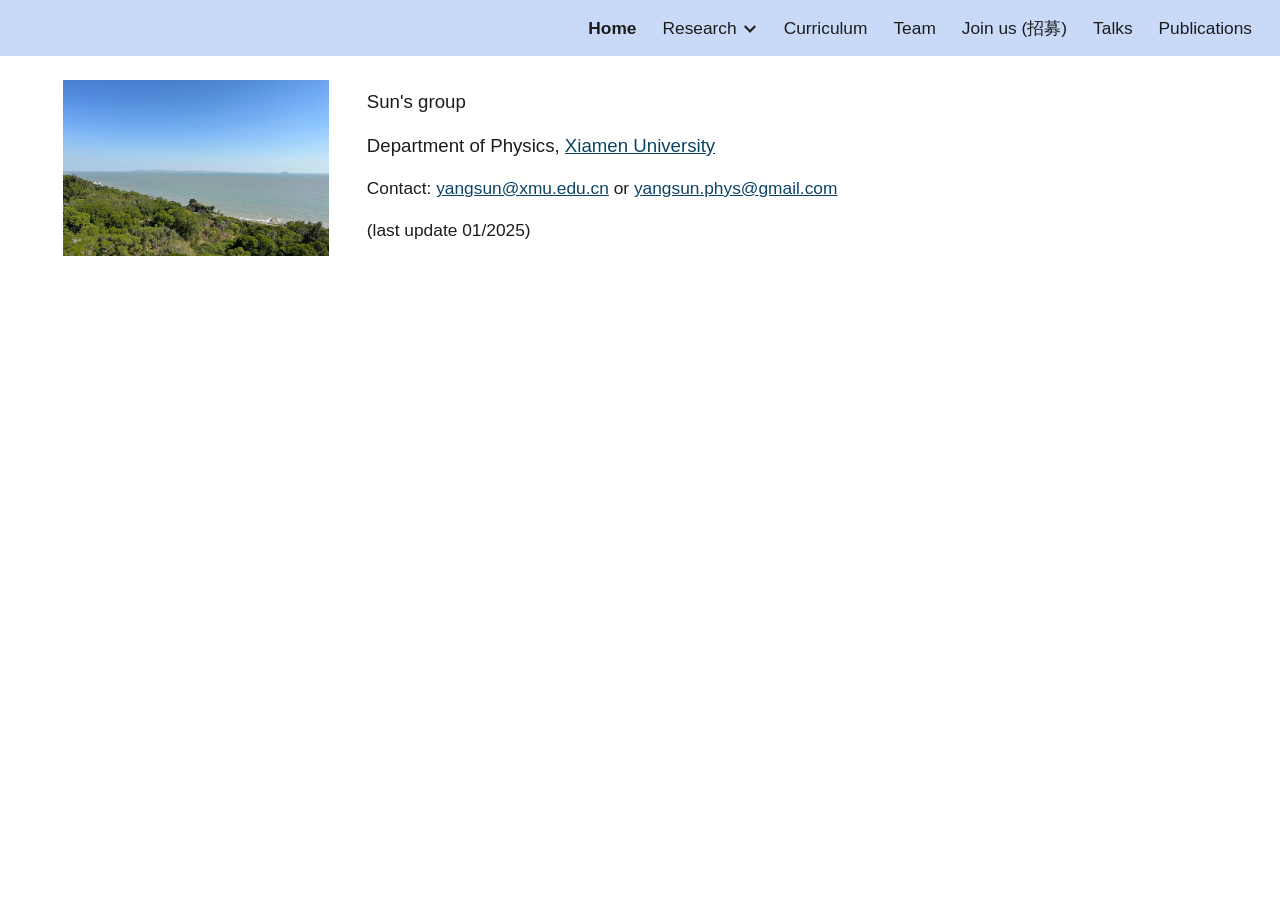
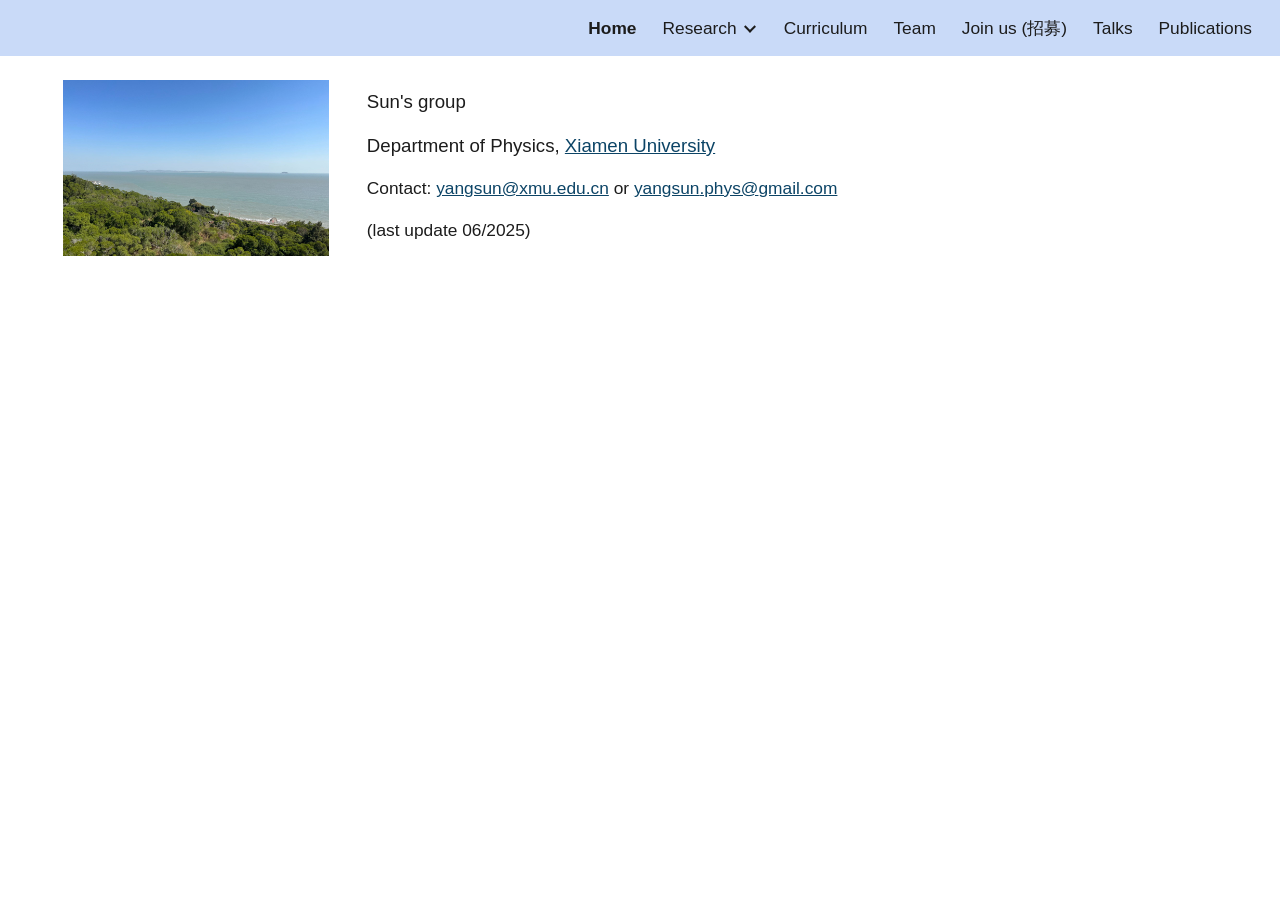
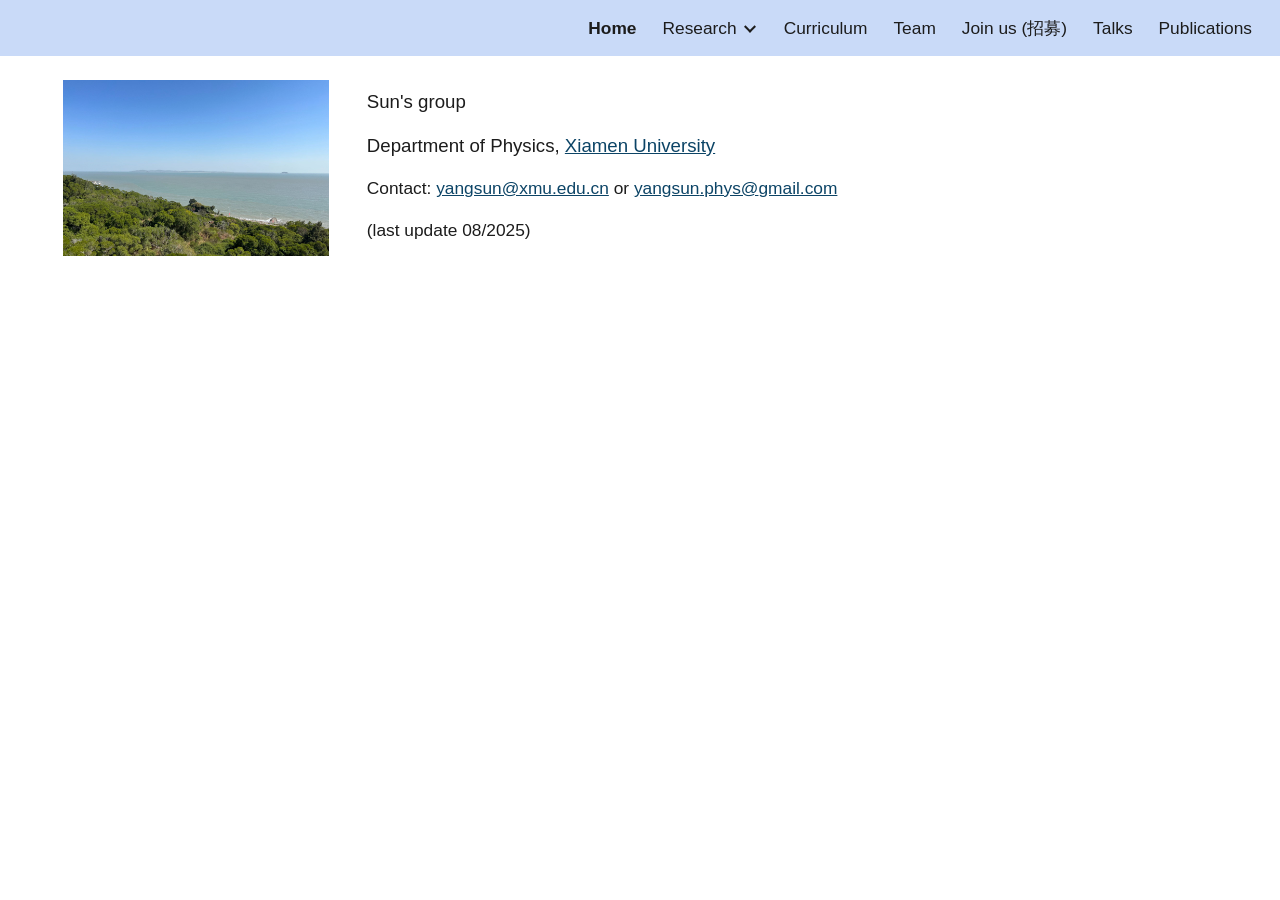
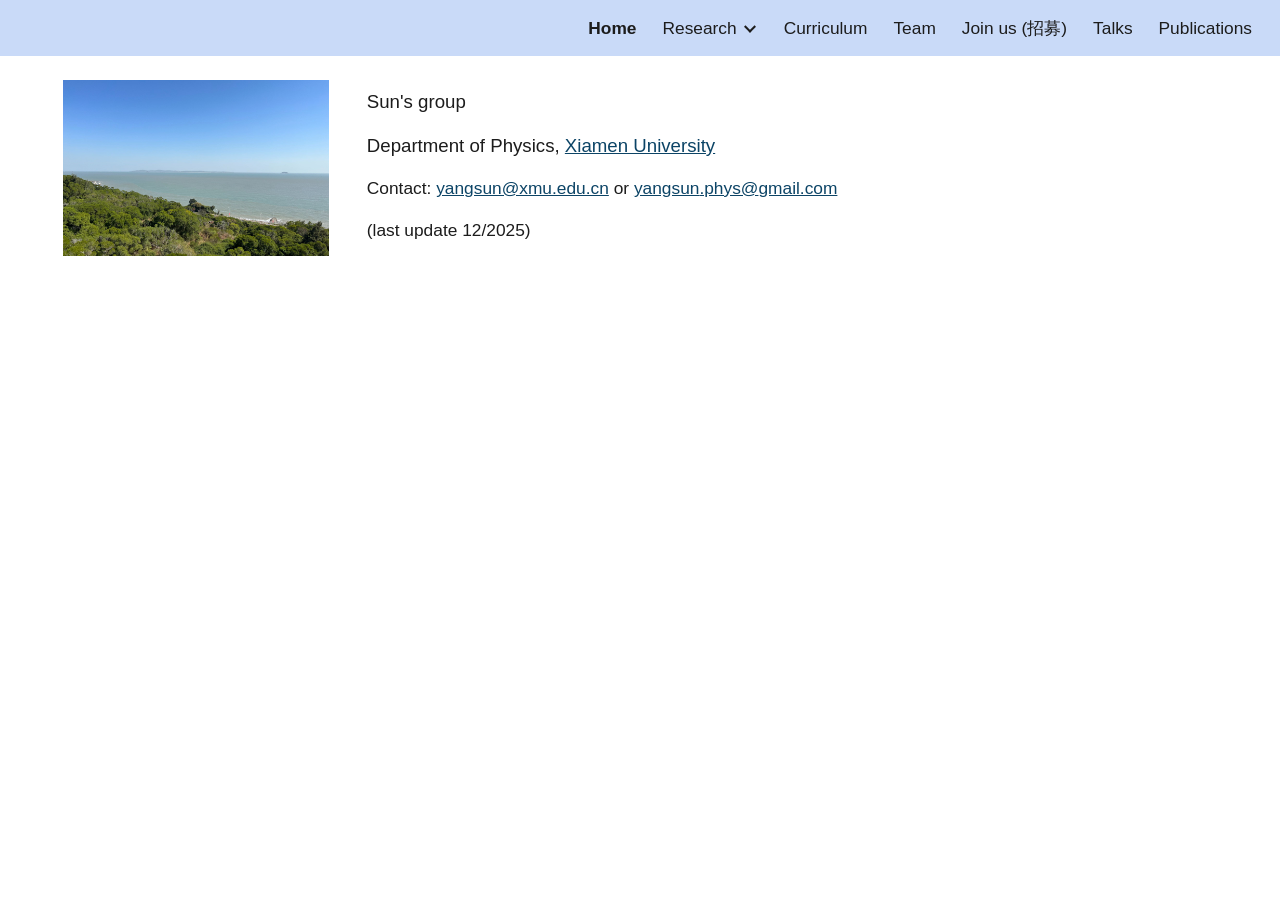
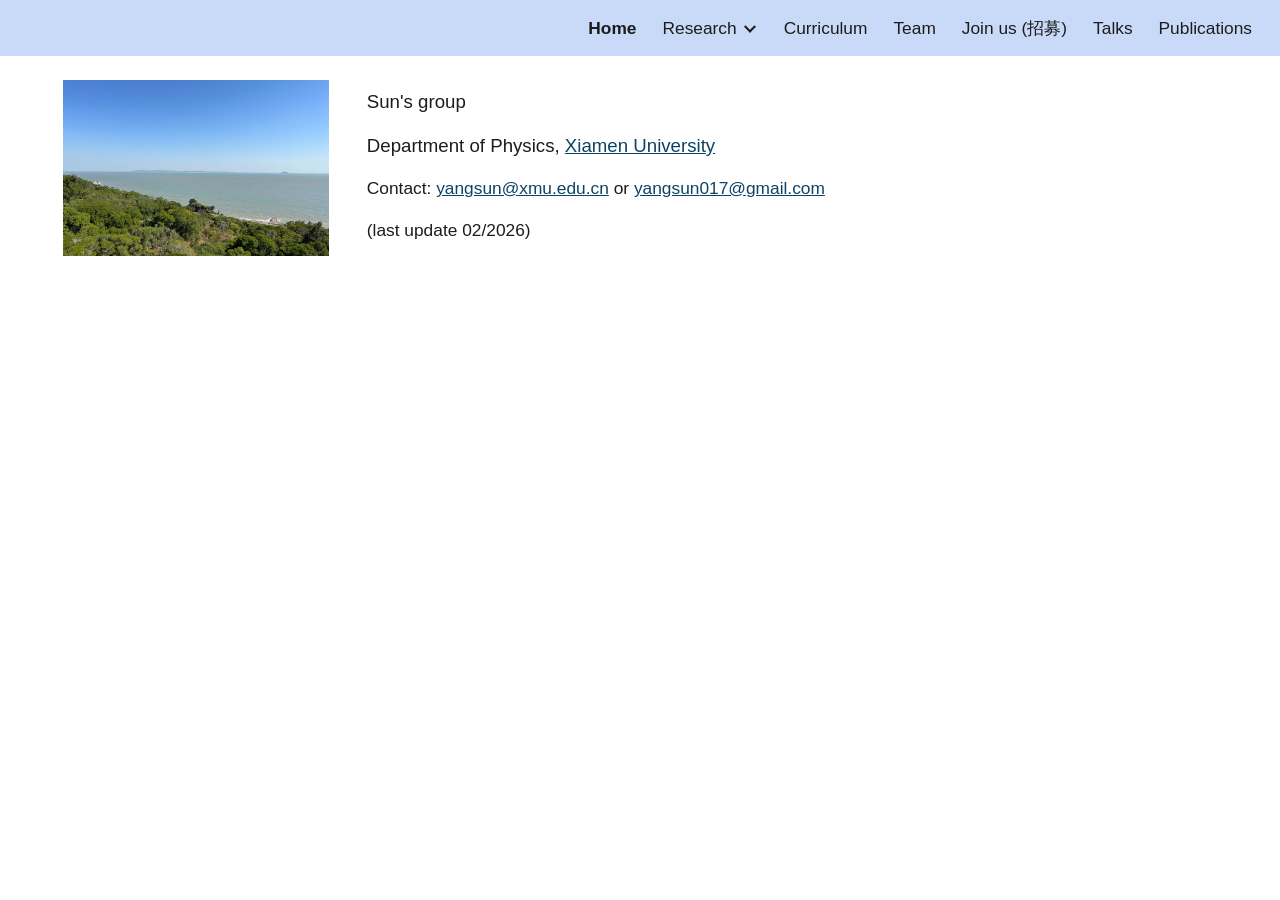
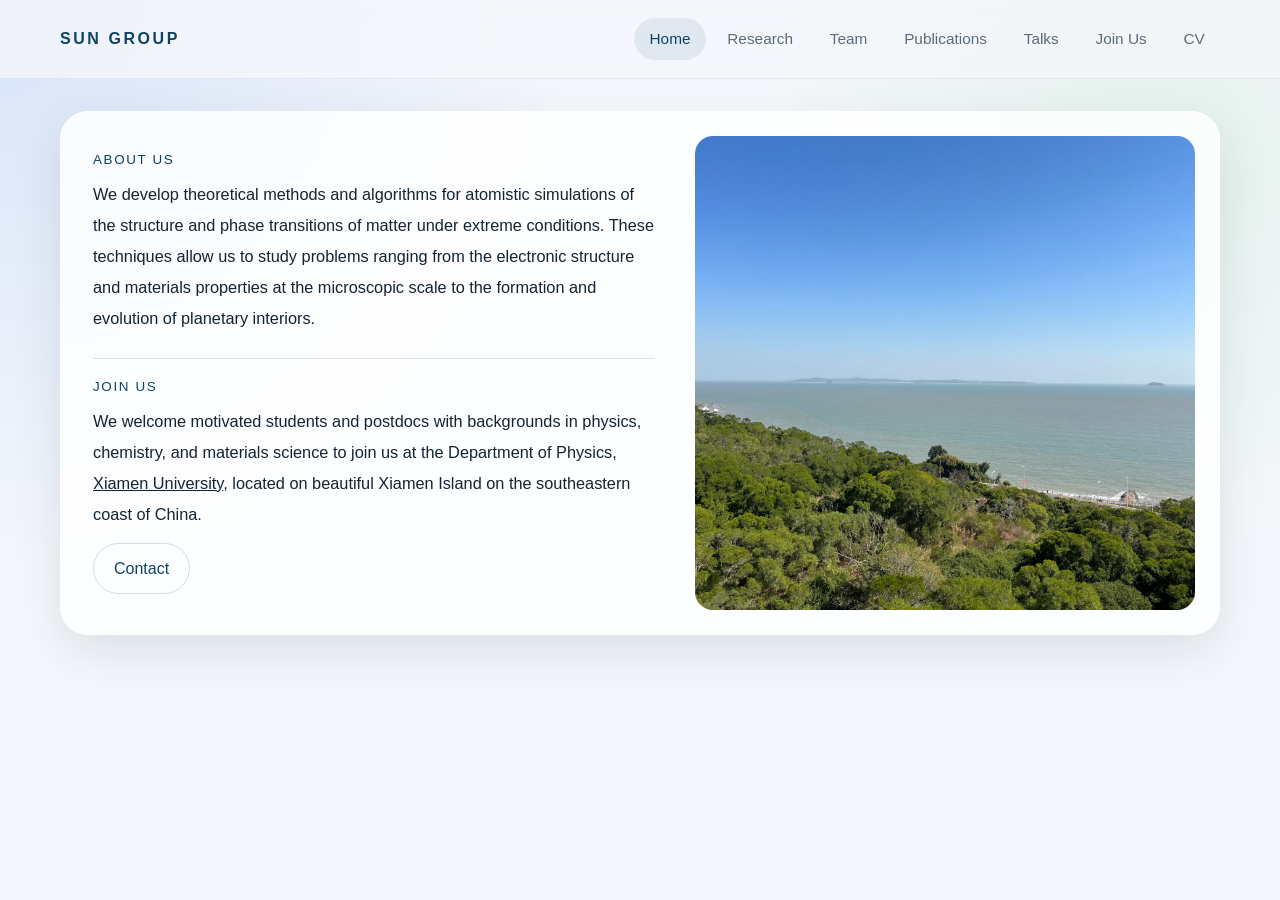
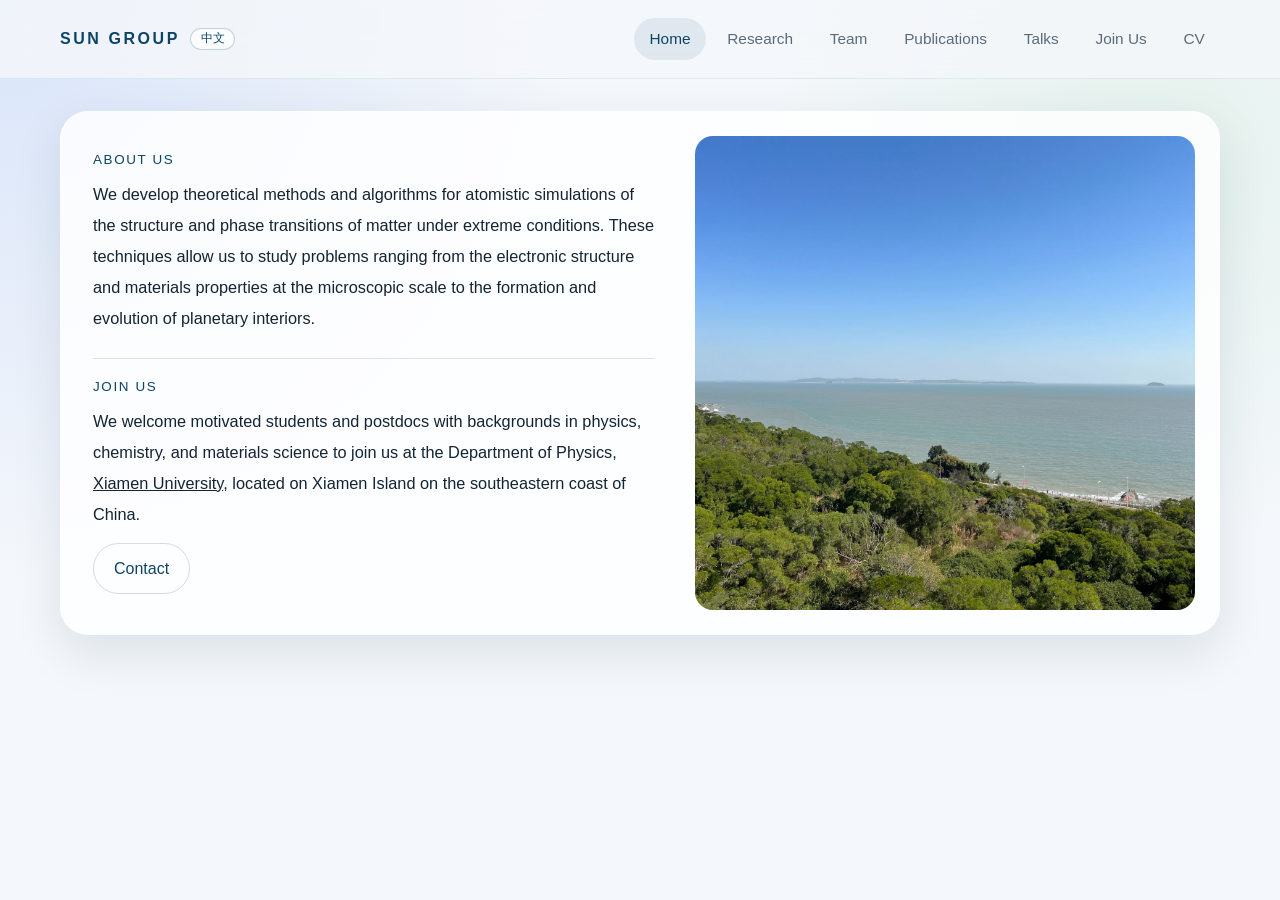
